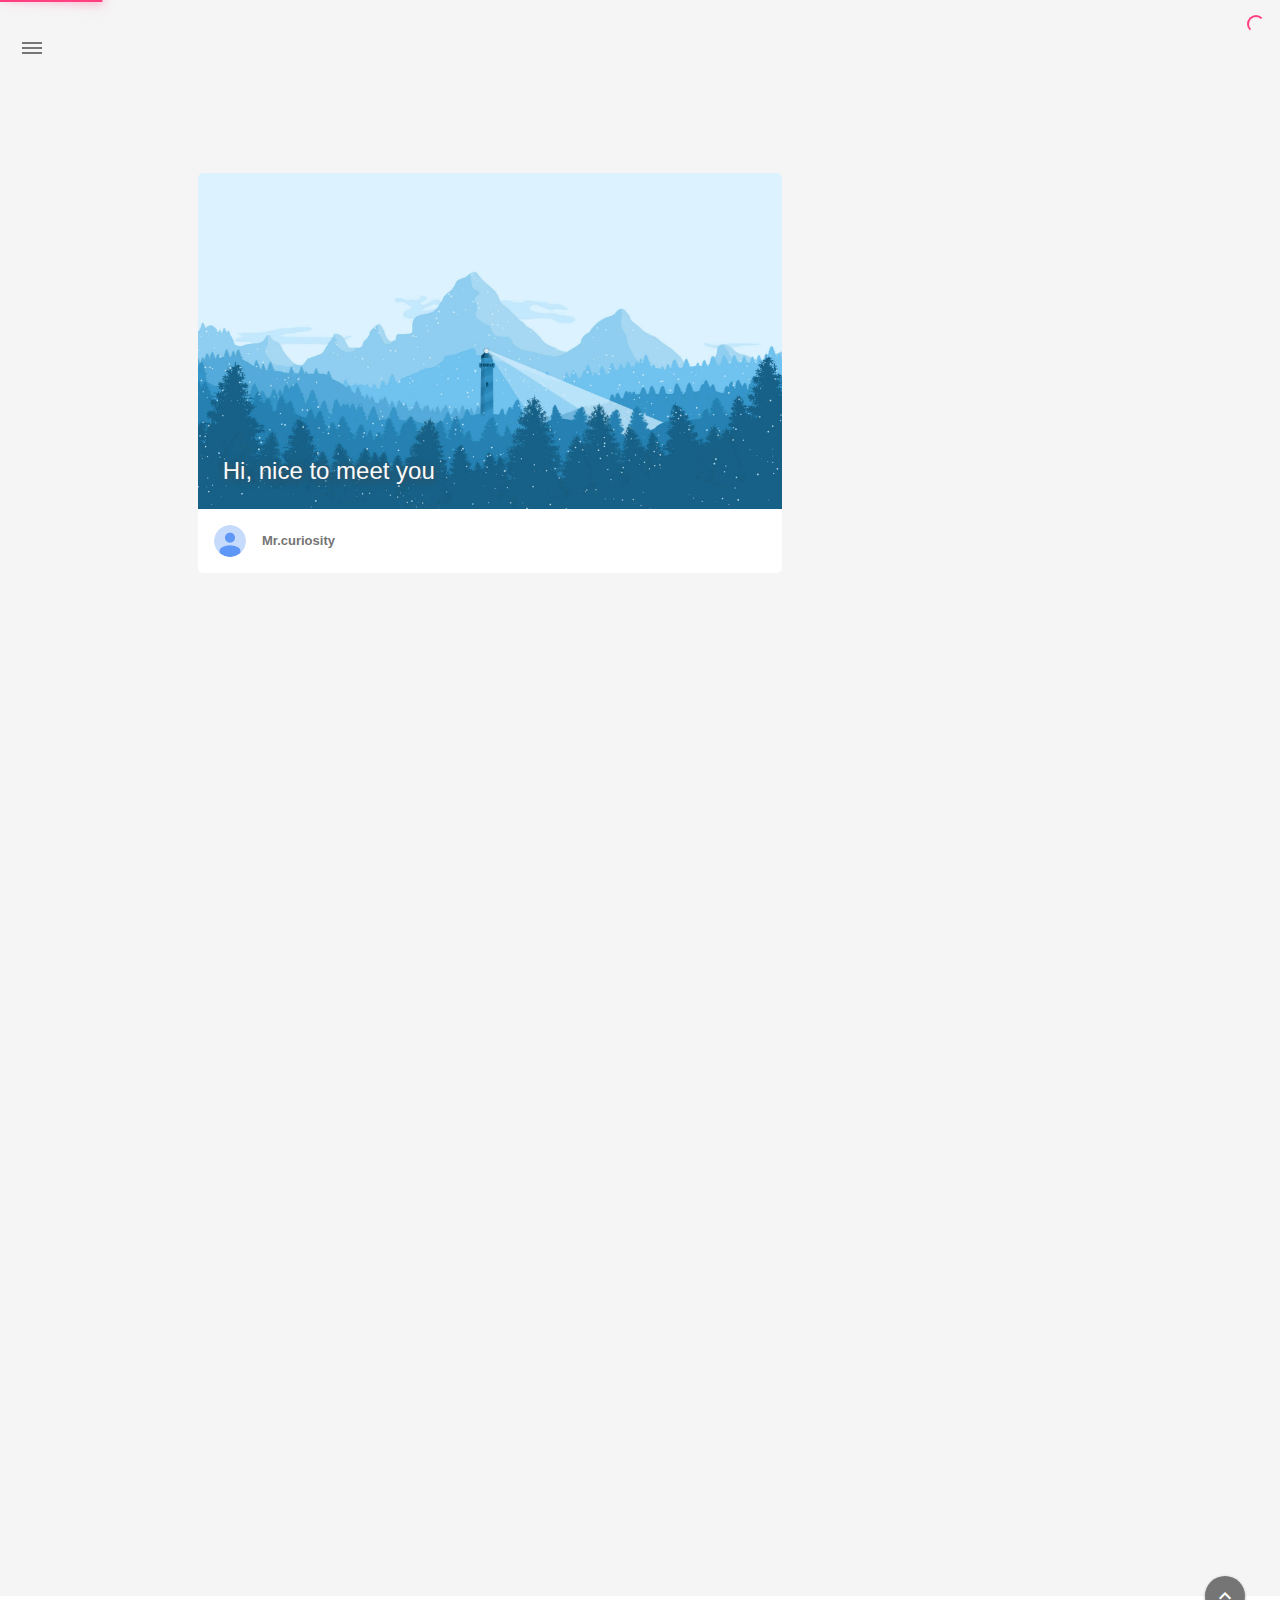
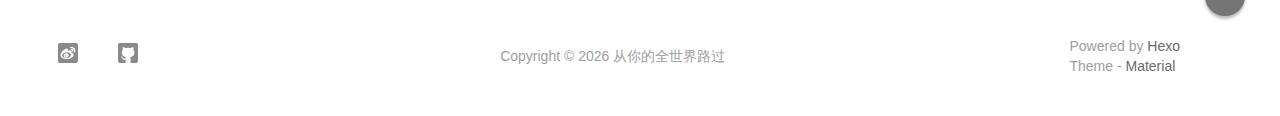
==== index.html @ 0379bf5a "Site updated: 2016-12-11 18:12:21" ====
<!DOCTYPE html>
<html>
    <head>
    <!-- Title -->
    
    <title>
        从你的全世界路过
    </title>
    
    <!-- Favicons -->
    <link rel="icon shortcut" type="image/ico" href="/img/favicon.png">
    <link rel="icon" sizes="192x192" href="/img/favicon.png">
    <link rel="apple-touch-icon" href="/img/favicon.png">
    
    <!-- Meta & INfo -->
    <meta charset="utf-8">
    <meta http-equiv="X-UA-Compatible">
    <meta name="viewport" content="width=device-width, initial-scale=1">
    <meta name="theme-color" content="#0097A7">
    <meta name="author" content="Mr.curiosity">
    <meta name="description" content="null">
    <meta name="keywords" content="null">
    
    <!--iOS -->
    <meta name="viewport" content="width=device-width, initial-scale=1, user-scalable=no">
    <meta name="apple-mobile-web-app-title" content="Title">
    <meta name="apple-mobile-web-app-capable" content="yes">
    <meta name="apple-mobile-web-app-status-bar-style" content="black">
    <meta name="HandheldFriendly" content="True">
    <meta name="MobileOptimized" content="480">
    
    <!-- Add to homescreen for Chrome on Android -->
    <meta name="mobile-web-app-capable" content="yes">
    
    <!-- Add to homescreen for Safari on iOS -->
    <meta name="apple-mobile-web-app-capable" content="yes">
    <meta name="apple-mobile-web-app-status-bar-style" content="black">
    <meta name="apple-mobile-web-app-title" content="从你的全世界路过">
    
    <!-- The Open Graph protocol -->
    <meta property="og:url" content="http://yoursite.com">
    <meta property="og:type" content="blog">
    <meta property="og:title" content="从你的全世界路过">
    <meta property="og:description" content="null">
    
     <!--[if lte IE 9]>
        <link rel="stylesheet" href="/css/ie-blocker.css">
        
        
            <script src="/js/ie-blocker.zhCN.js"></script>
        
    <![endif]-->
    
    <!-- Import CSS -->
    <link rel="stylesheet" href="/css/material.min.css">
    <link rel="stylesheet" href="/css/style.min.css">
    <!-- Config CSS -->


<!-- Other Styles -->
<style>
	body, html{
		font-family: Roboto, "Helvetica Neue", Helvetica, "PingFang SC", "Hiragino Sans GB", "Microsoft YaHei", "微软雅黑", Arial, sans-serif;
	}
	
    a{
        color: #00838F
    }
    
    .mdl-card__media,
    #search-label,
    #search-form-label:after,
    #scheme-Paradox .hot_tags-count,
    #scheme-Paradox .sidebar_archives-count,
    #scheme-Paradox .sidebar-colored .sidebar-header,
    #scheme-Paradox .sidebar-colored .sidebar-badge{
        background-color: #0097A7 !important
    }
    
	/* Sidebar User Drop Down Menu Text Color */
	#scheme-Paradox .sidebar-colored .sidebar-nav>.dropdown>.dropdown-menu>li>a:hover,
    #scheme-Paradox .sidebar-colored .sidebar-nav>.dropdown>.dropdown-menu>li>a:focus{
        color: #0097A7 !important
    }
    
    #post_entry-right-info,
    .sidebar-colored .sidebar-nav li:hover > a,
    .sidebar-colored .sidebar-nav li:hover > a i,
    .sidebar-colored .sidebar-nav li > a:hover,
    .sidebar-colored .sidebar-nav li > a:hover i,
    .sidebar-colored .sidebar-nav li > a:focus i,
    .sidebar-colored .sidebar-nav > .open > a,
    .sidebar-colored .sidebar-nav > .open > a:hover,
    .sidebar-colored .sidebar-nav > .open > a:focus,
    #ds-reset #ds-ctx .ds-ctx-entry .ds-ctx-head a{
        color: #0097A7 !important
    }
    
    .toTop{
        background: #757575 !important
    }
		
	.material-layout .material-post>.material-nav,
	.material-layout .material-index>.material-nav,
	.material-nav a{
		color: #757575;
	}
		
	#scheme-Paradox .MD-burger-layer {
		background-color: #757575;
	}

	#scheme-Paradox #post-toc-trigger-btn{
		color: #757575;
	}
	
	.post-toc a:hover{
		color: #00838F;
		text-decoration: underline;
	}
</style>


<!-- Theme Background Related-->

    <style>
        body{
            background-color: #F5F5F5
        }
		
		/* blog_info bottom background */
        #scheme-Paradox .material-layout .something-else .mdl-card__supporting-text{
            background-color: #fff;
        }
    </style>




<!-- Fade Effect -->

    <style>
        .fade {
            transition: all 800ms linear;
            -webkit-transform: translate3d(0,0,0);
            -moz-transform: translate3d(0,0,0);
            -ms-transform: translate3d(0,0,0);
            -o-transform: translate3d(0,0,0);
            transform: translate3d(0,0,0);
            opacity: 1;
        }

        .fade.out{
            opacity: 0;
        }
    </style>

	<script src="/js/jquery.min.js"></script>
	
	<link rel="stylesheet" href="/css/highlight/solarized-white.css">
	
	<!-- UC Browser Compatible-->
	<script>
		var agent = navigator.userAgent.toLowerCase();
		if(agent.indexOf('ucbrowser')>0) {
			document.write('<link rel="stylesheet" href="/css/uc.css">');
		   alert('由于 UC 浏览器使用极旧的内核，而本网站使用了一些新的特性。\n为了您能更好的浏览，推荐使用 Chrome 或 Firefox 浏览器。');
		}
	</script>
    
    <!-- Custom Head -->
    
</head>
	
	

    <body id="scheme-Paradox">

		
        <div class="material-layout  mdl-js-layout has-drawer is-upgraded">
				
			
			
            <!-- Main Container -->
            <main class="material-layout__content" id="main">
				
                <!-- Top Anchor -->
                <div id="top"></div>
				
				
                <!-- Hamburger Button -->
                <button class="MD-burger-icon sidebar-toggle">
                    <span class="MD-burger-layer"></span>
                </button>
				
				
                <!-- Index Module -->

<div class="material-index mdl-grid">
	
		<!-- Paradox Header -->
		<!-- Daily pic -->
<div class="mdl-card daily-pic mdl-cell mdl-cell--8-col index-top-block">
    
    <!-- Pic & Slogan -->
    <div class="mdl-card__media mdl-color-text--grey-50" style="background-image:url(/img/daily_pic.png)">
        <p class="index-top-block-slogan"><a href="#">Hi, nice to meet you</a></p>
    </div>

    <!-- Avatar & Name -->
    <div class="mdl-card__supporting-text meta mdl-color-text--grey-600">
        <!-- Author Avatar -->
        <div id="author-avatar">
            <img src="/img/avatar.png" width="32px" height="32px" alt="avatar">
        </div>
        <div>
            <strong>Mr.curiosity</strong>
        </div>
    </div>
</div>


	
    
    
		
			<!-- Paradox Thumbnail -->
        	<div class="post_entry-module mdl-card mdl-cell mdl-cell--12-col fade out">
    
    <!-- Post Thumbnail -->
	
		
			<!-- Random Thumbnail -->
			<div class="post_thumbnail-random mdl-card__media mdl-color-text--grey-50">
		
	
				
		<!-- Post Title -->
		<p class="article-headline-p"><a href="/2016/12/11/写在二十岁生日的前一天/">写在二十岁生日的前一天</a></p>
	</div>

    <!-- Post Excerpt -->
    <div class="mdl-color-text--grey-600 mdl-card__supporting-text post_entry-content">
        
            ###关于爱情
有人说，人一长大，喜欢上一个人的第一反应就是害怕。因为你一路披荆斩棘地走过来浑身是伤，已经提不起勇气再走下一段路。
        
        &nbsp;&nbsp;&nbsp;
        <span>
            <a href="/2016/12/11/写在二十岁生日的前一天/" target="_self">继续阅读</a>
        </span>
    </div>
    <!-- Post_entry Info-->
    <div id="post_entry-info">
        <div id="post_entry-left-info" class="mdl-card__supporting-text meta mdl-color-text--grey-600 ">
            <!-- Author Avatar -->
            <div id="author-avatar">
                <img src="/img/avatar.png" width="44px" height="44px" alt="Mr.curiosity's avatar">
            </div>
            <div>
                <strong>Mr.curiosity</strong>
                <span>12月 11, 2016</span>
            </div>
        </div>
        <div id="post_entry-right-info">
            <!-- Category -->
            <span class="post_entry-category">
                
            </span>
            
            
            
            <!-- Post Views -->
            <span class="post_entry-views">
                
            </span>
        </div>
    </div>
            
</div>

		
		
    
		
			<!-- Paradox Thumbnail -->
        	<div class="post_entry-module mdl-card mdl-cell mdl-cell--12-col fade out">
    
    <!-- Post Thumbnail -->
	
		
			<!-- Random Thumbnail -->
			<div class="post_thumbnail-random mdl-card__media mdl-color-text--grey-50">
		
	
				
		<!-- Post Title -->
		<p class="article-headline-p"><a href="/2016/12/11/hello-world/">Hello World</a></p>
	</div>

    <!-- Post Excerpt -->
    <div class="mdl-color-text--grey-600 mdl-card__supporting-text post_entry-content">
        
            Welcome to Hexo
        
        &nbsp;&nbsp;&nbsp;
        <span>
            <a href="/2016/12/11/hello-world/" target="_self">继续阅读</a>
        </span>
    </div>
    <!-- Post_entry Info-->
    <div id="post_entry-info">
        <div id="post_entry-left-info" class="mdl-card__supporting-text meta mdl-color-text--grey-600 ">
            <!-- Author Avatar -->
            <div id="author-avatar">
                <img src="/img/avatar.png" width="44px" height="44px" alt="Mr.curiosity's avatar">
            </div>
            <div>
                <strong>Mr.curiosity</strong>
                <span>12月 11, 2016</span>
            </div>
        </div>
        <div id="post_entry-right-info">
            <!-- Category -->
            <span class="post_entry-category">
                
            </span>
            
            
            
            <!-- Post Views -->
            <span class="post_entry-views">
                
            </span>
        </div>
    </div>
            
</div>

		
		
    
    
	
		<script>
    
    var randomNum;
    
    var locatePost = $(".something-else").next();
    for(var i=0; i < 10; i++){
        
        randomNum = Math.floor(Math.random() * 5 + 1);
        
        locatePost.children(".post_thumbnail-random").attr('id', 'random_thumbnail-'+randomNum);
        locatePost.children(".post_thumbnail-random").css('background-image', 'url(' + '/img/random/' + randomNum + '.png' + ')')
        
        locatePost = locatePost.next();
    }
    
</script>

	

</div>

				
				
					<!-- Overlay For Active Sidebar -->
<div class="sidebar-overlay "></div>

<!-- Material sidebar -->
<aside id="sidebar" class="sidebar sidebar-colored  sidebar-fixed-left" role="navigation">
	<div id="sidebar-main">
	    <!-- Sidebar Header -->
		<div class="sidebar-header header-cover" style="background-image: url(/img/sidebar_header.png);">
    <!-- Top bar -->
    <div class="top-bar"></div>

    <!-- Sidebar toggle button -->
    <button type="button" class="sidebar-toggle mdl-button mdl-js-button mdl-js-ripple-effect mdl-button--icon" style="display: initial;" data-upgraded=",MaterialButton,MaterialRipple">
    <i class="material-icons">clear_all</i>
    <span class="mdl-button__ripple-container"><span class="mdl-ripple"></span></span></button>

    <!-- Sidebar Avatar -->
    <div class="sidebar-image">
        <img src="/img/avatar.png" alt="Mr.curiosity's avatar">
    </div>

    <!-- Sidebar Email -->
    <a data-toggle="dropdown" class="sidebar-brand" href="#settings-dropdown">
        775183170@qq.com
        <b class="caret"></b>
    </a>
</div>

		<!-- Sidebar Navigation  -->
		<ul class="nav sidebar-nav">
    <!-- User dropdown  -->
    <li class="dropdown">
        <ul id="settings-dropdown" class="dropdown-menu">
			
                <li>
                    <a href="#" target="_blank" title="Email Me">
						<i class="material-icons sidebar-material-icons sidebar-indent-left1pc-element">email</i>
                        Email Me
                    </a>
                </li>
            
        </ul>
    </li>

    <!-- Homepage -->
    <li id="sidebar-first-li">
        <a href="/" target="_self">
            <i class="material-icons sidebar-material-icons">home</i>
             主页
        </a>
    </li>

    <!-- I'm Feeling Lucky -->
<!--
    <li class="dropdown">
        <a href="" target="_self">
            <i class="material-icons sidebar-material-icons">explore</i>
             sidebar.imlucky
        </a>
    </li>
-->

	
    <!-- Archives  -->
    <li class="dropdown">
        <a href="#" class="ripple-effect dropdown-toggle" data-toggle="dropdown">
            <i class="material-icons sidebar-material-icons">inbox</i>
             归档
            <b class="caret"></b>
        </a>
        <ul class="dropdown-menu">
            <li>
            <a class="sidebar_archives-link" href="/archives/2016/12/">十二月 2016<span class="sidebar_archives-count">2</span></a>
        </ul>
    </li>

    <!-- Divider -->
    <li class="divider"></li>


    <!-- Pages  -->
	

    <!-- Article Numebr  -->
    <li>
        <a href="/archives">
             文章总数
             <span class="sidebar-badge">2</span>
        </a>
    </li>
</ul>

		<!-- Sidebar Divider -->
		<div class="sidebar-divider"></div>

		<!-- Sidebar Footer -->
		<!-- 
I'm glad you use this theme, the development is no so easy, I hope you can keep the copyright, I will thank you so much.
If you still want to delete the copyrights, could you still retain the first one? Which namely "Theme Material"
It will not impact the appearance and can give developers a lot of support :)

很高兴您使用并喜欢该主题，开发不易 十分谢谢与希望您可以保留一下版权声明。
如果您仍然想删除的话 能否只保留第一项呢？即 "Theme Material"
它不会影响美观并可以给开发者很大的支持。 :) 
-->

<!-- Theme Material -->
<a href="https://github.com/viosey/hexo-theme-material"  class="sidebar-footer-text-a" target="_blank">
	<div class="sidebar-text mdl-button mdl-js-button mdl-js-ripple-effect sidebar-footer-text-div" data-upgraded=",MaterialButton,MaterialRipple">
		主题 - Material
		<span class="sidebar-badge badge-circle">i</span>
	</div>
</a>

<!-- Help & Support -->
<!--
<a href="mailto:hiviosey@gmail.com" class="sidebar-footer-text-a">
    <div class="sidebar-text mdl-button mdl-js-button mdl-js-ripple-effect sidebar-footer-text-div" data-upgraded=",MaterialButton,MaterialRipple">
		sidebar.help
		<span class="mdl-button__ripple-container">
			<span class="mdl-ripple"></span>
		</span>
	</div>
</a>
-->

<!-- Feedback -->
<!--
<a href="https://github.com/viosey/hexo-theme-material/issues" target="_blank" class="sidebar-footer-text-a">
    <div class="sidebar-text mdl-button mdl-js-button mdl-js-ripple-effect sidebar-footer-text-div" data-upgraded=",MaterialButton,MaterialRipple">
         sidebar.feedback
                    <span class="mdl-button__ripple-container"><span class="mdl-ripple"></span></span></div>
</a>
-->

<!-- Abount Theme -->
<!--
<a href="https://blog.viosey.com/index.php/Material.html" target="_blank" class="sidebar-footer-text-a">
    <div class="sidebar-text mdl-button mdl-js-button mdl-js-ripple-effect sidebar-footer-text-div" data-upgraded=",MaterialButton,MaterialRipple">
         sidebar.about_theme
        <span class="mdl-button__ripple-container"><span class="mdl-ripple"></span></span></div>
</a>-->

	</div>
    
    <!-- Sidebar Sponsor -->
    


</aside>

				
				
				
					<!-- Footer Top Button -->
					<div class="toTop-wrap">
    <a href="#top" class="toTop">
        <i class="material-icons footer_top-i">expand_less</i>
    </a>
</div>
				
				
				<!--Footer-->
<footer class="mdl-mini-footer" id="bottom">
	
	
		<!-- Paradox Footer Left Section -->
		<div class="mdl-mini-footer--left-section sns-list">
    <!-- Twitter -->
    
    
    
    <!-- Facebook -->
    
    
    
    <!-- Google + -->
    
    
    
    <!-- Weibo -->
    
    <a href="http://weibo.com/u/5331520014" target="view_window"><button class="mdl-mini-footer--social-btn social-btn" style="background-image: url(/img/footer/footer_ico-weibo.png);">
        <span class="visuallyhidden">Weibo</span>
    </button></a>
    
    
    <!-- Instagram -->
    
    
    
    <!-- Tumblr -->
    
    
    
    <!-- Github -->
    
    <a href="https://github.com/Xcuriosity" target="view_window"><button class="mdl-mini-footer--social-btn social-btn" style="background-image: url(/img/footer/footer_ico-github.png);">
        <span class="visuallyhidden">Github</span>
    </button></a>
    
</div>


		<!--Copyright-->
		<div id="copyright">Copyright&nbsp;©&nbsp;<script type="text/javascript">var fd = new Date();document.write(fd.getFullYear());</script>&nbsp;从你的全世界路过</div>

		<!-- Paradox Footer Right Section -->

		<!-- 
		I'm glad you use this theme, the development is no so easy, I hope you can keep the copyright.
		It will not impact the appearance and can give developers a lot of support :)

		很高兴您使用该主题，开发不易，希望您可以保留一下版权声明。
		它不会影响美观并可以给开发者很大的支持。 :) 
		-->

		<div class="mdl-mini-footer--right-section">
			<div>
				<div class="footer-develop-div">Powered by <a href="https://hexo.io" target="_blank" class="footer-develop-a">Hexo</a></div>
				<div class="footer-develop-div">Theme - <a href="https://github.com/viosey/hexo-theme-material" target="_blank" class="footer-develop-a">Material</a></div>
			</div>
		</div>
	
    
</footer>
                
				<!-- Import File -->
<script src="/js/highlight.min.js"></script>
<script src="/js/js.min.js"></script>
<script src="/js/nprogress.js"></script>

<script type="text/javascript">
    NProgress.configure({
        showSpinner: true
    });
    NProgress.start();
    
    $('#nprogress .bar').css({
        'background': '#FF4081'
    });
    $('#nprogress .peg').css({
        'box-shadow': '0 0 10px #FF4081, 0 0 15px #FF4081'
    });
    $('#nprogress .spinner-icon').css({
        'border-top-color': '#FF4081',
        'border-left-color': '#FF4081'
    });
    
    setTimeout(function() {
        NProgress.done();
        $('.fade').removeClass('out');
    }, 800);
</script>











<!-- Swiftye -->


<!-- Local Search-->


<!-- Window Load-->
<script>
    $(window).load(function() {
        // Post_Toc parent position fixed
        $(".post-toc-wrap").parent(".mdl-menu__container").css("position", "fixed");
    });
</script>

<!-- MathJax Load-->

            </main>
        </div>
		
    </body>
		
	
</html>
---- css/ie-blocker.css ----
@charset "utf-8";
body .demo-blog{
    display: none;
}

h1{
    background-color: #fff;
    font-size: 48px;
    line-height: 48px;
    border-left: none;
    width: auto;
    margin: 0px !important;
}

#ib-container {
    display: none;
    width: 100%;
    height: 100%;
    font-family: Arial, Helvetica, sans-serif;
    position: fixed;
    top: 0;
    left: 0;
    box-sizing: content-box !important;
    z-index: 99999;
}

#ib-container * {
    box-sizing: content-box !important;
}

.ib-modal {
    height: 288px;
    background: #fff;
    border-left: 8px solid #4fc1e9;
    position: absolute;
    color: #434a54;
    z-index: 99999;
    width: 592px;
    top: 50%;
    left: 50%;
    transform: translateY(-50%) translateX(-50%);
    padding: 49px 30px 30px;
}

.ib-header {
    height: 80px;
    padding: 0;
}

.ib-header h1 {
    margin: 0;
    font-size: 24px;
    text-align: left;
    color: #434a54;
}

.ib-header p {
    margin: 10px 0 0 0;
    font-size: 14px;
    line-height: 18px;
    text-align: left;
    color: #434a54;
}

.ib-header p strong {
    font-weight: normal;
    color: #3bafda;
}

.ib-browsers {
    height: 80px;
    list-style: none;
    margin: 0;
    padding: 0;
    padding-top: 0;
    margin-top: 49px;
}

.ib-browsers li {
    float: left;
    width: 148px;
    height: 80px;
    position: relative;
    list-style: none;
}

.ib-browsers li a {
    display: block;
    width: 100%;
    height: 100%;
    position: absolute;
    color: #434a54;
    text-decoration: none;
    cursor: pointer;
}

.ib-browsers li a:hover {
    background-color: #F2F2F2;
}

.ib-browsers li a:hover .ib-browser-name {
    background-color: #4fc1e9;
    color: #fff;
}

.ib-browser-icon {
    display: block;
    width: 118px;
    height: 90px;
    margin: 0 auto;
    margin-top: 20px;
}

.ib-browser-name {
    line-height: 18px;
    margin-top: 5px;
    text-align: center;
    font-size: 20px;
}

.ib-browser-description {
    height: 50px;
    line-height: 14px;
    font-size: 12px;
    margin-top: 10px;
    padding: 0 5px;
}

.ib-footer {
    height: 30px;
}

.ib-try {
    float: right;
    height: 30px;
    padding: 0 15px;
    color: #fff;
    background-color: #3bafda;
    font-size: 12px;
    line-height: 30px;
    cursor: pointer;
    text-decoration: none;
    margin-top: 49px;
}

.ib-try:hover {
    background-color: #4fc1e9;
}

.ib-mask {
    width: 100%;
    height: 100%;
    position: absolute;
    top: 0;
    left: 0;
    _position: absolute;
    _top: expression(eval(document.documentElement.scrollTop) + 'px');
    _left: expression(eval(document.documentElement.scrollLeft) + 'px');
    _right: auto;
    _bottom: auto;
    _width: expression(eval(document.documentElement.clientWidth) + 'px');
    _height: expression(eval(document.documentElement.clientHeight) + 'px');
    z-index: 99999;
}

.ib-mask {
    background: rgb(0, 0, 0);
    opacity: 0.8;
    -ms-filter: "progid:DXImageTransform.Microsoft.Alpha(Opacity=80)";
    filter: alpha(opacity=80);
    z-index: 99998;
}

.zh-cn #ib-container {
    font-family: 'Microsoft Yahei', sans-serif;
}

.zh-cn .ib-browser-description {
    font-size: 12px;
}
---- css/material.min.css ----
@charset "UTF-8";.mdl-button,.mdl-checkbox,audio,canvas,img,svg,video{vertical-align:middle}.visuallyhidden,hr{border:0;height:1px}.hidden,.invisible{visibility:hidden}address,body,h1,h2,h3,h4,h6,html,ol,p,ul{font-weight:400}blockquote,h1{line-height:1.35}blockquote,h1,h1 small,h2,h2 small,h3,h3 small,h4,h4 small,h5,h5 small,h6,h6 small{font-family:Roboto,Helvetica,Arial,sans-serif}.mdl-badge[data-badge]:after,.mdl-card,.mdl-layout__drawer,.mdl-layout__header{-webkit-box-direction:normal}html{color:rgba(0,0,0,.87)}::-moz-selection{background:#b3d4fc;text-shadow:none}::selection{background:#b3d4fc;text-shadow:none}hr{display:block;border-top:1px solid #ccc;margin:1em 0;padding:0}fieldset{border:0;margin:0;padding:0}textarea{resize:vertical}.browsehappy{margin:.2em 0;background:#ccc;color:#000;padding:.2em 0}.hidden{display:none!important}.visuallyhidden{clip:rect(0 0 0 0);margin:-1px;overflow:hidden;padding:0;position:absolute;width:1px}.visuallyhidden.focusable:active,.visuallyhidden.focusable:focus{clip:auto;height:auto;margin:0;overflow:visible;position:static;width:auto}body,html{width:100%}.clearfix:after,.clearfix:before{content:" ";display:table}.clearfix:after{clear:both}@media print{blockquote,img,pre,tr{page-break-inside:avoid}*,:after,:before{background:0 0!important;color:#000!important;box-shadow:none!important;text-shadow:none!important}a,a:visited{text-decoration:underline}a[href]:after{content:" (" attr(href)")"}abbr[title]:after{content:" (" attr(title)")"}a[href^="#"]:after,a[href^="javascript:"]:after{content:""}blockquote,pre{border:1px solid #999}thead{display:table-header-group}img{max-width:100%!important}h2,h3,p{orphans:3;widows:3}h2,h3{page-break-after:avoid}}.mdl-accordion,.mdl-button,.mdl-card,.mdl-checkbox,.mdl-dropdown-menu,.mdl-icon-toggle,.mdl-item,.mdl-radio,.mdl-slider,.mdl-switch,.mdl-tabs__tab,a{-webkit-tap-highlight-color:transparent;-webkit-tap-highlight-color:rgba(255,255,255,0)}html{height:100%;-ms-touch-action:manipulation;touch-action:manipulation}body{min-height:100%}main{display:block}[hidden]{display:none!important}body,html{font-family:Helvetica,Arial,sans-serif;font-size:14px;line-height:20px}h1,h2,h3,h4,h5,h6,p{padding:0}h1 small,h2 small,h3 small,h4 small,h5 small,h6 small{font-weight:400;line-height:1.35;letter-spacing:-.02em;opacity:.54;font-size:.6em}blockquote,h4{font-size:24px}ol,p,ul{font-size:14px}address,ol,p,ul{letter-spacing:0}address,h5{line-height:1}h6,ol,p,ul{line-height:24px}a,h5{font-weight:500}h1{font-size:56px;letter-spacing:-.02em;margin:24px 0}h2{font-size:45px;line-height:48px}h2,h3{margin:24px 0}h3{font-size:34px;line-height:40px}h4{line-height:32px;-moz-osx-font-smoothing:grayscale;margin:24px 0 16px}h5{font-size:20px;letter-spacing:.02em}h5,h6{margin:24px 0 16px}h6{font-size:16px;letter-spacing:.04em}p{margin:0 0 16px}a{color:#ff4081}blockquote{position:relative;font-weight:300;font-style:italic;letter-spacing:.08em}mark{background-color:#f4ff81}dt{font-weight:700}address{font-size:12px;font-style:normal}.mdl-typography--display-4,.mdl-typography--display-4-color-contrast{font-family:Roboto,Helvetica,Arial,sans-serif;font-size:112px;font-weight:300;line-height:1;letter-spacing:-.04em}.mdl-typography--display-1,.mdl-typography--display-1-color-contrast,.mdl-typography--display-2,.mdl-typography--display-2-color-contrast,.mdl-typography--display-3,.mdl-typography--display-3-color-contrast,.mdl-typography--headline,.mdl-typography--headline-color-contrast{font-family:Roboto,Helvetica,Arial,sans-serif;font-weight:400}.mdl-typography--display-4-color-contrast{opacity:.54}.mdl-typography--display-3,.mdl-typography--display-3-color-contrast{font-size:56px;line-height:1.35;letter-spacing:-.02em}.mdl-typography--display-3-color-contrast{opacity:.54}.mdl-typography--display-2,.mdl-typography--display-2-color-contrast{font-size:45px;line-height:48px}.mdl-typography--display-2-color-contrast{opacity:.54}.mdl-typography--display-1,.mdl-typography--display-1-color-contrast{font-size:34px;line-height:40px}.mdl-typography--display-1-color-contrast{opacity:.54}.mdl-typography--body-1-color-contrast,.mdl-typography--body-1-force-preferred-font-color-contrast,.mdl-typography--body-2-color-contrast,.mdl-typography--body-2-force-preferred-font-color-contrast,.mdl-typography--headline-color-contrast,.mdl-typography--subhead-color-contrast,.mdl-typography--title-color-contrast{opacity:.87}.mdl-typography--headline,.mdl-typography--headline-color-contrast{font-size:24px;line-height:32px;-moz-osx-font-smoothing:grayscale}.mdl-typography--title,.mdl-typography--title-color-contrast{font-family:Roboto,Helvetica,Arial,sans-serif;font-size:20px;font-weight:500;line-height:1;letter-spacing:.02em}.mdl-typography--subhead,.mdl-typography--subhead-color-contrast{font-family:Roboto,Helvetica,Arial,sans-serif;font-size:16px;font-weight:400;line-height:24px;letter-spacing:.04em}.mdl-typography--body-2,.mdl-typography--body-2-color-contrast{font-size:14px;font-weight:700;line-height:24px;letter-spacing:0}.mdl-typography--body-1,.mdl-typography--body-1-color-contrast{font-size:14px;font-weight:400;line-height:24px;letter-spacing:0}.mdl-typography--body-2-force-preferred-font,.mdl-typography--body-2-force-preferred-font-color-contrast{font-family:Roboto,Helvetica,Arial,sans-serif;font-size:14px;font-weight:500;line-height:24px;letter-spacing:0}.mdl-typography--body-1-force-preferred-font,.mdl-typography--body-1-force-preferred-font-color-contrast{font-family:Roboto,Helvetica,Arial,sans-serif;font-size:14px;font-weight:400;line-height:24px;letter-spacing:0}.mdl-typography--caption,.mdl-typography--caption-force-preferred-font{font-size:12px;font-weight:400;line-height:1;letter-spacing:0}.mdl-typography--caption-force-preferred-font{font-family:Roboto,Helvetica,Arial,sans-serif}.mdl-typography--caption-color-contrast,.mdl-typography--caption-force-preferred-font-color-contrast{font-size:12px;font-weight:400;line-height:1;letter-spacing:0;opacity:.54}.mdl-typography--button-color-contrast,.mdl-typography--menu-color-contrast{opacity:.87}.mdl-typography--caption-force-preferred-font-color-contrast,.mdl-typography--menu{font-family:Roboto,Helvetica,Arial,sans-serif}.mdl-typography--menu{font-size:14px;font-weight:500;line-height:1;letter-spacing:0}.mdl-typography--button,.mdl-typography--button-color-contrast,.mdl-typography--menu-color-contrast{font-family:Roboto,Helvetica,Arial,sans-serif;font-size:14px;font-weight:500;line-height:1;letter-spacing:0}.mdl-typography--button,.mdl-typography--button-color-contrast{text-transform:uppercase}.mdl-typography--text-left{text-align:left}.mdl-typography--text-right{text-align:right}.mdl-typography--text-center{text-align:center}.mdl-typography--text-justify{text-align:justify}.mdl-typography--text-nowrap{white-space:nowrap}.mdl-typography--text-lowercase{text-transform:lowercase}.mdl-typography--text-uppercase{text-transform:uppercase}.mdl-typography--text-capitalize{text-transform:capitalize}.mdl-button,.mdl-layout__tab,.mdl-tabs__tab{text-transform:uppercase}.mdl-typography--font-thin{font-weight:200!important}.mdl-typography--font-light{font-weight:300!important}.mdl-typography--font-regular{font-weight:400!important}.mdl-typography--font-medium{font-weight:500!important}.mdl-typography--font-bold{font-weight:700!important}.mdl-typography--font-black{font-weight:900!important}.mdl-color-text--red{color:#f44336!important}.mdl-color--red{background-color:#f44336!important}.mdl-color-text--red-50{color:#ffebee!important}.mdl-color--red-50{background-color:#ffebee!important}.mdl-color-text--red-100{color:#ffcdd2!important}.mdl-color--red-100{background-color:#ffcdd2!important}.mdl-color-text--red-200{color:#ef9a9a!important}.mdl-color--red-200{background-color:#ef9a9a!important}.mdl-color-text--red-300{color:#e57373!important}.mdl-color--red-300{background-color:#e57373!important}.mdl-color-text--red-400{color:#ef5350!important}.mdl-color--red-400{background-color:#ef5350!important}.mdl-color-text--red-500{color:#f44336!important}.mdl-color--red-500{background-color:#f44336!important}.mdl-color-text--red-600{color:#e53935!important}.mdl-color--red-600{background-color:#e53935!important}.mdl-color-text--red-700{color:#d32f2f!important}.mdl-color--red-700{background-color:#d32f2f!important}.mdl-color-text--red-800{color:#c62828!important}.mdl-color--red-800{background-color:#c62828!important}.mdl-color-text--red-900{color:#b71c1c!important}.mdl-color--red-900{background-color:#b71c1c!important}.mdl-color-text--red-A100{color:#ff8a80!important}.mdl-color--red-A100{background-color:#ff8a80!important}.mdl-color-text--red-A200{color:#ff5252!important}.mdl-color--red-A200{background-color:#ff5252!important}.mdl-color-text--red-A400{color:#ff1744!important}.mdl-color--red-A400{background-color:#ff1744!important}.mdl-color-text--red-A700{color:#d50000!important}.mdl-color--red-A700{background-color:#d50000!important}.mdl-color-text--pink{color:#e91e63!important}.mdl-color--pink{background-color:#e91e63!important}.mdl-color-text--pink-50{color:#fce4ec!important}.mdl-color--pink-50{background-color:#fce4ec!important}.mdl-color-text--pink-100{color:#f8bbd0!important}.mdl-color--pink-100{background-color:#f8bbd0!important}.mdl-color-text--pink-200{color:#f48fb1!important}.mdl-color--pink-200{background-color:#f48fb1!important}.mdl-color-text--pink-300{color:#f06292!important}.mdl-color--pink-300{background-color:#f06292!important}.mdl-color-text--pink-400{color:#ec407a!important}.mdl-color--pink-400{background-color:#ec407a!important}.mdl-color-text--pink-500{color:#e91e63!important}.mdl-color--pink-500{background-color:#e91e63!important}.mdl-color-text--pink-600{color:#d81b60!important}.mdl-color--pink-600{background-color:#d81b60!important}.mdl-color-text--pink-700{color:#c2185b!important}.mdl-color--pink-700{background-color:#c2185b!important}.mdl-color-text--pink-800{color:#ad1457!important}.mdl-color--pink-800{background-color:#ad1457!important}.mdl-color-text--pink-900{color:#880e4f!important}.mdl-color--pink-900{background-color:#880e4f!important}.mdl-color-text--pink-A100{color:#ff80ab!important}.mdl-color--pink-A100{background-color:#ff80ab!important}.mdl-color-text--pink-A200{color:#ff4081!important}.mdl-color--pink-A200{background-color:#ff4081!important}.mdl-color-text--pink-A400{color:#f50057!important}.mdl-color--pink-A400{background-color:#f50057!important}.mdl-color-text--pink-A700{color:#c51162!important}.mdl-color--pink-A700{background-color:#c51162!important}.mdl-color-text--purple{color:#9c27b0!important}.mdl-color--purple{background-color:#9c27b0!important}.mdl-color-text--purple-50{color:#f3e5f5!important}.mdl-color--purple-50{background-color:#f3e5f5!important}.mdl-color-text--purple-100{color:#e1bee7!important}.mdl-color--purple-100{background-color:#e1bee7!important}.mdl-color-text--purple-200{color:#ce93d8!important}.mdl-color--purple-200{background-color:#ce93d8!important}.mdl-color-text--purple-300{color:#ba68c8!important}.mdl-color--purple-300{background-color:#ba68c8!important}.mdl-color-text--purple-400{color:#ab47bc!important}.mdl-color--purple-400{background-color:#ab47bc!important}.mdl-color-text--purple-500{color:#9c27b0!important}.mdl-color--purple-500{background-color:#9c27b0!important}.mdl-color-text--purple-600{color:#8e24aa!important}.mdl-color--purple-600{background-color:#8e24aa!important}.mdl-color-text--purple-700{color:#7b1fa2!important}.mdl-color--purple-700{background-color:#7b1fa2!important}.mdl-color-text--purple-800{color:#6a1b9a!important}.mdl-color--purple-800{background-color:#6a1b9a!important}.mdl-color-text--purple-900{color:#4a148c!important}.mdl-color--purple-900{background-color:#4a148c!important}.mdl-color-text--purple-A100{color:#ea80fc!important}.mdl-color--purple-A100{background-color:#ea80fc!important}.mdl-color-text--purple-A200{color:#e040fb!important}.mdl-color--purple-A200{background-color:#e040fb!important}.mdl-color-text--purple-A400{color:#d500f9!important}.mdl-color--purple-A400{background-color:#d500f9!important}.mdl-color-text--purple-A700{color:#a0f!important}.mdl-color--purple-A700{background-color:#a0f!important}.mdl-color-text--deep-purple{color:#673ab7!important}.mdl-color--deep-purple{background-color:#673ab7!important}.mdl-color-text--deep-purple-50{color:#ede7f6!important}.mdl-color--deep-purple-50{background-color:#ede7f6!important}.mdl-color-text--deep-purple-100{color:#d1c4e9!important}.mdl-color--deep-purple-100{background-color:#d1c4e9!important}.mdl-color-text--deep-purple-200{color:#b39ddb!important}.mdl-color--deep-purple-200{background-color:#b39ddb!important}.mdl-color-text--deep-purple-300{color:#9575cd!important}.mdl-color--deep-purple-300{background-color:#9575cd!important}.mdl-color-text--deep-purple-400{color:#7e57c2!important}.mdl-color--deep-purple-400{background-color:#7e57c2!important}.mdl-color-text--deep-purple-500{color:#673ab7!important}.mdl-color--deep-purple-500{background-color:#673ab7!important}.mdl-color-text--deep-purple-600{color:#5e35b1!important}.mdl-color--deep-purple-600{background-color:#5e35b1!important}.mdl-color-text--deep-purple-700{color:#512da8!important}.mdl-color--deep-purple-700{background-color:#512da8!important}.mdl-color-text--deep-purple-800{color:#4527a0!important}.mdl-color--deep-purple-800{background-color:#4527a0!important}.mdl-color-text--deep-purple-900{color:#311b92!important}.mdl-color--deep-purple-900{background-color:#311b92!important}.mdl-color-text--deep-purple-A100{color:#b388ff!important}.mdl-color--deep-purple-A100{background-color:#b388ff!important}.mdl-color-text--deep-purple-A200{color:#7c4dff!important}.mdl-color--deep-purple-A200{background-color:#7c4dff!important}.mdl-color-text--deep-purple-A400{color:#651fff!important}.mdl-color--deep-purple-A400{background-color:#651fff!important}.mdl-color-text--deep-purple-A700{color:#6200ea!important}.mdl-color--deep-purple-A700{background-color:#6200ea!important}.mdl-color-text--indigo{color:#3f51b5!important}.mdl-color--indigo{background-color:#3f51b5!important}.mdl-color-text--indigo-50{color:#e8eaf6!important}.mdl-color--indigo-50{background-color:#e8eaf6!important}.mdl-color-text--indigo-100{color:#c5cae9!important}.mdl-color--indigo-100{background-color:#c5cae9!important}.mdl-color-text--indigo-200{color:#9fa8da!important}.mdl-color--indigo-200{background-color:#9fa8da!important}.mdl-color-text--indigo-300{color:#7986cb!important}.mdl-color--indigo-300{background-color:#7986cb!important}.mdl-color-text--indigo-400{color:#5c6bc0!important}.mdl-color--indigo-400{background-color:#5c6bc0!important}.mdl-color-text--indigo-500{color:#3f51b5!important}.mdl-color--indigo-500{background-color:#3f51b5!important}.mdl-color-text--indigo-600{color:#3949ab!important}.mdl-color--indigo-600{background-color:#3949ab!important}.mdl-color-text--indigo-700{color:#303f9f!important}.mdl-color--indigo-700{background-color:#303f9f!important}.mdl-color-text--indigo-800{color:#283593!important}.mdl-color--indigo-800{background-color:#283593!important}.mdl-color-text--indigo-900{color:#1a237e!important}.mdl-color--indigo-900{background-color:#1a237e!important}.mdl-color-text--indigo-A100{color:#8c9eff!important}.mdl-color--indigo-A100{background-color:#8c9eff!important}.mdl-color-text--indigo-A200{color:#536dfe!important}.mdl-color--indigo-A200{background-color:#536dfe!important}.mdl-color-text--indigo-A400{color:#3d5afe!important}.mdl-color--indigo-A400{background-color:#3d5afe!important}.mdl-color-text--indigo-A700{color:#304ffe!important}.mdl-color--indigo-A700{background-color:#304ffe!important}.mdl-color-text--blue{color:#2196f3!important}.mdl-color--blue{background-color:#2196f3!important}.mdl-color-text--blue-50{color:#e3f2fd!important}.mdl-color--blue-50{background-color:#e3f2fd!important}.mdl-color-text--blue-100{color:#bbdefb!important}.mdl-color--blue-100{background-color:#bbdefb!important}.mdl-color-text--blue-200{color:#90caf9!important}.mdl-color--blue-200{background-color:#90caf9!important}.mdl-color-text--blue-300{color:#64b5f6!important}.mdl-color--blue-300{background-color:#64b5f6!important}.mdl-color-text--blue-400{color:#42a5f5!important}.mdl-color--blue-400{background-color:#42a5f5!important}.mdl-color-text--blue-500{color:#2196f3!important}.mdl-color--blue-500{background-color:#2196f3!important}.mdl-color-text--blue-600{color:#1e88e5!important}.mdl-color--blue-600{background-color:#1e88e5!important}.mdl-color-text--blue-700{color:#1976d2!important}.mdl-color--blue-700{background-color:#1976d2!important}.mdl-color-text--blue-800{color:#1565c0!important}.mdl-color--blue-800{background-color:#1565c0!important}.mdl-color-text--blue-900{color:#0d47a1!important}.mdl-color--blue-900{background-color:#0d47a1!important}.mdl-color-text--blue-A100{color:#82b1ff!important}.mdl-color--blue-A100{background-color:#82b1ff!important}.mdl-color-text--blue-A200{color:#448aff!important}.mdl-color--blue-A200{background-color:#448aff!important}.mdl-color-text--blue-A400{color:#2979ff!important}.mdl-color--blue-A400{background-color:#2979ff!important}.mdl-color-text--blue-A700{color:#2962ff!important}.mdl-color--blue-A700{background-color:#2962ff!important}.mdl-color-text--light-blue{color:#03a9f4!important}.mdl-color--light-blue{background-color:#03a9f4!important}.mdl-color-text--light-blue-50{color:#e1f5fe!important}.mdl-color--light-blue-50{background-color:#e1f5fe!important}.mdl-color-text--light-blue-100{color:#b3e5fc!important}.mdl-color--light-blue-100{background-color:#b3e5fc!important}.mdl-color-text--light-blue-200{color:#81d4fa!important}.mdl-color--light-blue-200{background-color:#81d4fa!important}.mdl-color-text--light-blue-300{color:#4fc3f7!important}.mdl-color--light-blue-300{background-color:#4fc3f7!important}.mdl-color-text--light-blue-400{color:#29b6f6!important}.mdl-color--light-blue-400{background-color:#29b6f6!important}.mdl-color-text--light-blue-500{color:#03a9f4!important}.mdl-color--light-blue-500{background-color:#03a9f4!important}.mdl-color-text--light-blue-600{color:#039be5!important}.mdl-color--light-blue-600{background-color:#039be5!important}.mdl-color-text--light-blue-700{color:#0288d1!important}.mdl-color--light-blue-700{background-color:#0288d1!important}.mdl-color-text--light-blue-800{color:#0277bd!important}.mdl-color--light-blue-800{background-color:#0277bd!important}.mdl-color-text--light-blue-900{color:#01579b!important}.mdl-color--light-blue-900{background-color:#01579b!important}.mdl-color-text--light-blue-A100{color:#80d8ff!important}.mdl-color--light-blue-A100{background-color:#80d8ff!important}.mdl-color-text--light-blue-A200{color:#40c4ff!important}.mdl-color--light-blue-A200{background-color:#40c4ff!important}.mdl-color-text--light-blue-A400{color:#00b0ff!important}.mdl-color--light-blue-A400{background-color:#00b0ff!important}.mdl-color-text--light-blue-A700{color:#0091ea!important}.mdl-color--light-blue-A700{background-color:#0091ea!important}.mdl-color-text--cyan{color:#00bcd4!important}.mdl-color--cyan{background-color:#00bcd4!important}.mdl-color-text--cyan-50{color:#e0f7fa!important}.mdl-color--cyan-50{background-color:#e0f7fa!important}.mdl-color-text--cyan-100{color:#b2ebf2!important}.mdl-color--cyan-100{background-color:#b2ebf2!important}.mdl-color-text--cyan-200{color:#80deea!important}.mdl-color--cyan-200{background-color:#80deea!important}.mdl-color-text--cyan-300{color:#4dd0e1!important}.mdl-color--cyan-300{background-color:#4dd0e1!important}.mdl-color-text--cyan-400{color:#26c6da!important}.mdl-color--cyan-400{background-color:#26c6da!important}.mdl-color-text--cyan-500{color:#00bcd4!important}.mdl-color--cyan-500{background-color:#00bcd4!important}.mdl-color-text--cyan-600{color:#00acc1!important}.mdl-color--cyan-600{background-color:#00acc1!important}.mdl-color-text--cyan-700{color:#0097a7!important}.mdl-color--cyan-700{background-color:#0097a7!important}.mdl-color-text--cyan-800{color:#00838f!important}.mdl-color--cyan-800{background-color:#00838f!important}.mdl-color-text--cyan-900{color:#006064!important}.mdl-color--cyan-900{background-color:#006064!important}.mdl-color-text--cyan-A100{color:#84ffff!important}.mdl-color--cyan-A100{background-color:#84ffff!important}.mdl-color-text--cyan-A200{color:#18ffff!important}.mdl-color--cyan-A200{background-color:#18ffff!important}.mdl-color-text--cyan-A400{color:#00e5ff!important}.mdl-color--cyan-A400{background-color:#00e5ff!important}.mdl-color-text--cyan-A700{color:#00b8d4!important}.mdl-color--cyan-A700{background-color:#00b8d4!important}.mdl-color-text--teal{color:#009688!important}.mdl-color--teal{background-color:#009688!important}.mdl-color-text--teal-50{color:#e0f2f1!important}.mdl-color--teal-50{background-color:#e0f2f1!important}.mdl-color-text--teal-100{color:#b2dfdb!important}.mdl-color--teal-100{background-color:#b2dfdb!important}.mdl-color-text--teal-200{color:#80cbc4!important}.mdl-color--teal-200{background-color:#80cbc4!important}.mdl-color-text--teal-300{color:#4db6ac!important}.mdl-color--teal-300{background-color:#4db6ac!important}.mdl-color-text--teal-400{color:#26a69a!important}.mdl-color--teal-400{background-color:#26a69a!important}.mdl-color-text--teal-500{color:#009688!important}.mdl-color--teal-500{background-color:#009688!important}.mdl-color-text--teal-600{color:#00897b!important}.mdl-color--teal-600{background-color:#00897b!important}.mdl-color-text--teal-700{color:#00796b!important}.mdl-color--teal-700{background-color:#00796b!important}.mdl-color-text--teal-800{color:#00695c!important}.mdl-color--teal-800{background-color:#00695c!important}.mdl-color-text--teal-900{color:#004d40!important}.mdl-color--teal-900{background-color:#004d40!important}.mdl-color-text--teal-A100{color:#a7ffeb!important}.mdl-color--teal-A100{background-color:#a7ffeb!important}.mdl-color-text--teal-A200{color:#64ffda!important}.mdl-color--teal-A200{background-color:#64ffda!important}.mdl-color-text--teal-A400{color:#1de9b6!important}.mdl-color--teal-A400{background-color:#1de9b6!important}.mdl-color-text--teal-A700{color:#00bfa5!important}.mdl-color--teal-A700{background-color:#00bfa5!important}.mdl-color-text--green{color:#4caf50!important}.mdl-color--green{background-color:#4caf50!important}.mdl-color-text--green-50{color:#e8f5e9!important}.mdl-color--green-50{background-color:#e8f5e9!important}.mdl-color-text--green-100{color:#c8e6c9!important}.mdl-color--green-100{background-color:#c8e6c9!important}.mdl-color-text--green-200{color:#a5d6a7!important}.mdl-color--green-200{background-color:#a5d6a7!important}.mdl-color-text--green-300{color:#81c784!important}.mdl-color--green-300{background-color:#81c784!important}.mdl-color-text--green-400{color:#66bb6a!important}.mdl-color--green-400{background-color:#66bb6a!important}.mdl-color-text--green-500{color:#4caf50!important}.mdl-color--green-500{background-color:#4caf50!important}.mdl-color-text--green-600{color:#43a047!important}.mdl-color--green-600{background-color:#43a047!important}.mdl-color-text--green-700{color:#388e3c!important}.mdl-color--green-700{background-color:#388e3c!important}.mdl-color-text--green-800{color:#2e7d32!important}.mdl-color--green-800{background-color:#2e7d32!important}.mdl-color-text--green-900{color:#1b5e20!important}.mdl-color--green-900{background-color:#1b5e20!important}.mdl-color-text--green-A100{color:#b9f6ca!important}.mdl-color--green-A100{background-color:#b9f6ca!important}.mdl-color-text--green-A200{color:#69f0ae!important}.mdl-color--green-A200{background-color:#69f0ae!important}.mdl-color-text--green-A400{color:#00e676!important}.mdl-color--green-A400{background-color:#00e676!important}.mdl-color-text--green-A700{color:#00c853!important}.mdl-color--green-A700{background-color:#00c853!important}.mdl-color-text--light-green{color:#8bc34a!important}.mdl-color--light-green{background-color:#8bc34a!important}.mdl-color-text--light-green-50{color:#f1f8e9!important}.mdl-color--light-green-50{background-color:#f1f8e9!important}.mdl-color-text--light-green-100{color:#dcedc8!important}.mdl-color--light-green-100{background-color:#dcedc8!important}.mdl-color-text--light-green-200{color:#c5e1a5!important}.mdl-color--light-green-200{background-color:#c5e1a5!important}.mdl-color-text--light-green-300{color:#aed581!important}.mdl-color--light-green-300{background-color:#aed581!important}.mdl-color-text--light-green-400{color:#9ccc65!important}.mdl-color--light-green-400{background-color:#9ccc65!important}.mdl-color-text--light-green-500{color:#8bc34a!important}.mdl-color--light-green-500{background-color:#8bc34a!important}.mdl-color-text--light-green-600{color:#7cb342!important}.mdl-color--light-green-600{background-color:#7cb342!important}.mdl-color-text--light-green-700{color:#689f38!important}.mdl-color--light-green-700{background-color:#689f38!important}.mdl-color-text--light-green-800{color:#558b2f!important}.mdl-color--light-green-800{background-color:#558b2f!important}.mdl-color-text--light-green-900{color:#33691e!important}.mdl-color--light-green-900{background-color:#33691e!important}.mdl-color-text--light-green-A100{color:#ccff90!important}.mdl-color--light-green-A100{background-color:#ccff90!important}.mdl-color-text--light-green-A200{color:#b2ff59!important}.mdl-color--light-green-A200{background-color:#b2ff59!important}.mdl-color-text--light-green-A400{color:#76ff03!important}.mdl-color--light-green-A400{background-color:#76ff03!important}.mdl-color-text--light-green-A700{color:#64dd17!important}.mdl-color--light-green-A700{background-color:#64dd17!important}.mdl-color-text--lime{color:#cddc39!important}.mdl-color--lime{background-color:#cddc39!important}.mdl-color-text--lime-50{color:#f9fbe7!important}.mdl-color--lime-50{background-color:#f9fbe7!important}.mdl-color-text--lime-100{color:#f0f4c3!important}.mdl-color--lime-100{background-color:#f0f4c3!important}.mdl-color-text--lime-200{color:#e6ee9c!important}.mdl-color--lime-200{background-color:#e6ee9c!important}.mdl-color-text--lime-300{color:#dce775!important}.mdl-color--lime-300{background-color:#dce775!important}.mdl-color-text--lime-400{color:#d4e157!important}.mdl-color--lime-400{background-color:#d4e157!important}.mdl-color-text--lime-500{color:#cddc39!important}.mdl-color--lime-500{background-color:#cddc39!important}.mdl-color-text--lime-600{color:#c0ca33!important}.mdl-color--lime-600{background-color:#c0ca33!important}.mdl-color-text--lime-700{color:#afb42b!important}.mdl-color--lime-700{background-color:#afb42b!important}.mdl-color-text--lime-800{color:#9e9d24!important}.mdl-color--lime-800{background-color:#9e9d24!important}.mdl-color-text--lime-900{color:#827717!important}.mdl-color--lime-900{background-color:#827717!important}.mdl-color-text--lime-A100{color:#f4ff81!important}.mdl-color--lime-A100{background-color:#f4ff81!important}.mdl-color-text--lime-A200{color:#eeff41!important}.mdl-color--lime-A200{background-color:#eeff41!important}.mdl-color-text--lime-A400{color:#c6ff00!important}.mdl-color--lime-A400{background-color:#c6ff00!important}.mdl-color-text--lime-A700{color:#aeea00!important}.mdl-color--lime-A700{background-color:#aeea00!important}.mdl-color-text--yellow{color:#ffeb3b!important}.mdl-color--yellow{background-color:#ffeb3b!important}.mdl-color-text--yellow-50{color:#fffde7!important}.mdl-color--yellow-50{background-color:#fffde7!important}.mdl-color-text--yellow-100{color:#fff9c4!important}.mdl-color--yellow-100{background-color:#fff9c4!important}.mdl-color-text--yellow-200{color:#fff59d!important}.mdl-color--yellow-200{background-color:#fff59d!important}.mdl-color-text--yellow-300{color:#fff176!important}.mdl-color--yellow-300{background-color:#fff176!important}.mdl-color-text--yellow-400{color:#ffee58!important}.mdl-color--yellow-400{background-color:#ffee58!important}.mdl-color-text--yellow-500{color:#ffeb3b!important}.mdl-color--yellow-500{background-color:#ffeb3b!important}.mdl-color-text--yellow-600{color:#fdd835!important}.mdl-color--yellow-600{background-color:#fdd835!important}.mdl-color-text--yellow-700{color:#fbc02d!important}.mdl-color--yellow-700{background-color:#fbc02d!important}.mdl-color-text--yellow-800{color:#f9a825!important}.mdl-color--yellow-800{background-color:#f9a825!important}.mdl-color-text--yellow-900{color:#f57f17!important}.mdl-color--yellow-900{background-color:#f57f17!important}.mdl-color-text--yellow-A100{color:#ffff8d!important}.mdl-color--yellow-A100{background-color:#ffff8d!important}.mdl-color-text--yellow-A200{color:#ff0!important}.mdl-color--yellow-A200{background-color:#ff0!important}.mdl-color-text--yellow-A400{color:#ffea00!important}.mdl-color--yellow-A400{background-color:#ffea00!important}.mdl-color-text--yellow-A700{color:#ffd600!important}.mdl-color--yellow-A700{background-color:#ffd600!important}.mdl-color-text--amber{color:#ffc107!important}.mdl-color--amber{background-color:#ffc107!important}.mdl-color-text--amber-50{color:#fff8e1!important}.mdl-color--amber-50{background-color:#fff8e1!important}.mdl-color-text--amber-100{color:#ffecb3!important}.mdl-color--amber-100{background-color:#ffecb3!important}.mdl-color-text--amber-200{color:#ffe082!important}.mdl-color--amber-200{background-color:#ffe082!important}.mdl-color-text--amber-300{color:#ffd54f!important}.mdl-color--amber-300{background-color:#ffd54f!important}.mdl-color-text--amber-400{color:#ffca28!important}.mdl-color--amber-400{background-color:#ffca28!important}.mdl-color-text--amber-500{color:#ffc107!important}.mdl-color--amber-500{background-color:#ffc107!important}.mdl-color-text--amber-600{color:#ffb300!important}.mdl-color--amber-600{background-color:#ffb300!important}.mdl-color-text--amber-700{color:#ffa000!important}.mdl-color--amber-700{background-color:#ffa000!important}.mdl-color-text--amber-800{color:#ff8f00!important}.mdl-color--amber-800{background-color:#ff8f00!important}.mdl-color-text--amber-900{color:#ff6f00!important}.mdl-color--amber-900{background-color:#ff6f00!important}.mdl-color-text--amber-A100{color:#ffe57f!important}.mdl-color--amber-A100{background-color:#ffe57f!important}.mdl-color-text--amber-A200{color:#ffd740!important}.mdl-color--amber-A200{background-color:#ffd740!important}.mdl-color-text--amber-A400{color:#ffc400!important}.mdl-color--amber-A400{background-color:#ffc400!important}.mdl-color-text--amber-A700{color:#ffab00!important}.mdl-color--amber-A700{background-color:#ffab00!important}.mdl-color-text--orange{color:#ff9800!important}.mdl-color--orange{background-color:#ff9800!important}.mdl-color-text--orange-50{color:#fff3e0!important}.mdl-color--orange-50{background-color:#fff3e0!important}.mdl-color-text--orange-100{color:#ffe0b2!important}.mdl-color--orange-100{background-color:#ffe0b2!important}.mdl-color-text--orange-200{color:#ffcc80!important}.mdl-color--orange-200{background-color:#ffcc80!important}.mdl-color-text--orange-300{color:#ffb74d!important}.mdl-color--orange-300{background-color:#ffb74d!important}.mdl-color-text--orange-400{color:#ffa726!important}.mdl-color--orange-400{background-color:#ffa726!important}.mdl-color-text--orange-500{color:#ff9800!important}.mdl-color--orange-500{background-color:#ff9800!important}.mdl-color-text--orange-600{color:#fb8c00!important}.mdl-color--orange-600{background-color:#fb8c00!important}.mdl-color-text--orange-700{color:#f57c00!important}.mdl-color--orange-700{background-color:#f57c00!important}.mdl-color-text--orange-800{color:#ef6c00!important}.mdl-color--orange-800{background-color:#ef6c00!important}.mdl-color-text--orange-900{color:#e65100!important}.mdl-color--orange-900{background-color:#e65100!important}.mdl-color-text--orange-A100{color:#ffd180!important}.mdl-color--orange-A100{background-color:#ffd180!important}.mdl-color-text--orange-A200{color:#ffab40!important}.mdl-color--orange-A200{background-color:#ffab40!important}.mdl-color-text--orange-A400{color:#ff9100!important}.mdl-color--orange-A400{background-color:#ff9100!important}.mdl-color-text--orange-A700{color:#ff6d00!important}.mdl-color--orange-A700{background-color:#ff6d00!important}.mdl-color-text--deep-orange{color:#ff5722!important}.mdl-color--deep-orange{background-color:#ff5722!important}.mdl-color-text--deep-orange-50{color:#fbe9e7!important}.mdl-color--deep-orange-50{background-color:#fbe9e7!important}.mdl-color-text--deep-orange-100{color:#ffccbc!important}.mdl-color--deep-orange-100{background-color:#ffccbc!important}.mdl-color-text--deep-orange-200{color:#ffab91!important}.mdl-color--deep-orange-200{background-color:#ffab91!important}.mdl-color-text--deep-orange-300{color:#ff8a65!important}.mdl-color--deep-orange-300{background-color:#ff8a65!important}.mdl-color-text--deep-orange-400{color:#ff7043!important}.mdl-color--deep-orange-400{background-color:#ff7043!important}.mdl-color-text--deep-orange-500{color:#ff5722!important}.mdl-color--deep-orange-500{background-color:#ff5722!important}.mdl-color-text--deep-orange-600{color:#f4511e!important}.mdl-color--deep-orange-600{background-color:#f4511e!important}.mdl-color-text--deep-orange-700{color:#e64a19!important}.mdl-color--deep-orange-700{background-color:#e64a19!important}.mdl-color-text--deep-orange-800{color:#d84315!important}.mdl-color--deep-orange-800{background-color:#d84315!important}.mdl-color-text--deep-orange-900{color:#bf360c!important}.mdl-color--deep-orange-900{background-color:#bf360c!important}.mdl-color-text--deep-orange-A100{color:#ff9e80!important}.mdl-color--deep-orange-A100{background-color:#ff9e80!important}.mdl-color-text--deep-orange-A200{color:#ff6e40!important}.mdl-color--deep-orange-A200{background-color:#ff6e40!important}.mdl-color-text--deep-orange-A400{color:#ff3d00!important}.mdl-color--deep-orange-A400{background-color:#ff3d00!important}.mdl-color-text--deep-orange-A700{color:#dd2c00!important}.mdl-color--deep-orange-A700{background-color:#dd2c00!important}.mdl-color-text--brown{color:#795548!important}.mdl-color--brown{background-color:#795548!important}.mdl-color-text--brown-50{color:#efebe9!important}.mdl-color--brown-50{background-color:#efebe9!important}.mdl-color-text--brown-100{color:#d7ccc8!important}.mdl-color--brown-100{background-color:#d7ccc8!important}.mdl-color-text--brown-200{color:#bcaaa4!important}.mdl-color--brown-200{background-color:#bcaaa4!important}.mdl-color-text--brown-300{color:#a1887f!important}.mdl-color--brown-300{background-color:#a1887f!important}.mdl-color-text--brown-400{color:#8d6e63!important}.mdl-color--brown-400{background-color:#8d6e63!important}.mdl-color-text--brown-500{color:#795548!important}.mdl-color--brown-500{background-color:#795548!important}.mdl-color-text--brown-600{color:#6d4c41!important}.mdl-color--brown-600{background-color:#6d4c41!important}.mdl-color-text--brown-700{color:#5d4037!important}.mdl-color--brown-700{background-color:#5d4037!important}.mdl-color-text--brown-800{color:#4e342e!important}.mdl-color--brown-800{background-color:#4e342e!important}.mdl-color-text--brown-900{color:#3e2723!important}.mdl-color--brown-900{background-color:#3e2723!important}.mdl-color-text--grey{color:#9e9e9e!important}.mdl-color--grey{background-color:#9e9e9e!important}.mdl-color-text--grey-50{color:#fafafa!important}.mdl-color--grey-50{background-color:#fafafa!important}.mdl-color-text--grey-100{color:#f5f5f5!important}.mdl-color--grey-100{background-color:#f5f5f5!important}.mdl-color-text--grey-200{color:#eee!important}.mdl-color--grey-200{background-color:#eee!important}.mdl-color-text--grey-300{color:#e0e0e0!important}.mdl-color--grey-300{background-color:#e0e0e0!important}.mdl-color-text--grey-400{color:#bdbdbd!important}.mdl-color--grey-400{background-color:#bdbdbd!important}.mdl-color-text--grey-500{color:#9e9e9e!important}.mdl-color--grey-500{background-color:#9e9e9e!important}.mdl-color-text--grey-600{color:#757575!important}.mdl-color--grey-600{background-color:#757575!important}.mdl-color-text--grey-700{color:#616161!important}.mdl-color--grey-700{background-color:#616161!important}.mdl-color-text--grey-800{color:#424242!important}.mdl-color--grey-800{background-color:#424242!important}.mdl-color-text--grey-900{color:#212121!important}.mdl-color--grey-900{background-color:#212121!important}.mdl-color-text--blue-grey{color:#607d8b!important}.mdl-color--blue-grey{background-color:#607d8b!important}.mdl-color-text--blue-grey-50{color:#eceff1!important}.mdl-color--blue-grey-50{background-color:#eceff1!important}.mdl-color-text--blue-grey-100{color:#cfd8dc!important}.mdl-color--blue-grey-100{background-color:#cfd8dc!important}.mdl-color-text--blue-grey-200{color:#b0bec5!important}.mdl-color--blue-grey-200{background-color:#b0bec5!important}.mdl-color-text--blue-grey-300{color:#90a4ae!important}.mdl-color--blue-grey-300{background-color:#90a4ae!important}.mdl-color-text--blue-grey-400{color:#78909c!important}.mdl-color--blue-grey-400{background-color:#78909c!important}.mdl-color-text--blue-grey-500{color:#607d8b!important}.mdl-color--blue-grey-500{background-color:#607d8b!important}.mdl-color-text--blue-grey-600{color:#546e7a!important}.mdl-color--blue-grey-600{background-color:#546e7a!important}.mdl-color-text--blue-grey-700{color:#455a64!important}.mdl-color--blue-grey-700{background-color:#455a64!important}.mdl-color-text--blue-grey-800{color:#37474f!important}.mdl-color--blue-grey-800{background-color:#37474f!important}.mdl-color-text--blue-grey-900{color:#263238!important}.mdl-color--blue-grey-900{background-color:#263238!important}.mdl-color--black{background-color:#000!important}.mdl-color-text--black{color:#000!important}.mdl-color--white{background-color:#fff!important}.mdl-color-text--white{color:#fff!important}.mdl-color--primary{background-color:#3f51b5!important}.mdl-color--primary-contrast{background-color:#fff!important}.mdl-color--primary-dark{background-color:#303f9f!important}.mdl-color--accent{background-color:#ff4081!important}.mdl-color--accent-contrast{background-color:#fff!important}.mdl-color-text--primary{color:#3f51b5!important}.mdl-color-text--primary-contrast{color:#fff!important}.mdl-color-text--primary-dark{color:#303f9f!important}.mdl-color-text--accent{color:#ff4081!important}.mdl-color-text--accent-contrast{color:#fff!important}.mdl-ripple{background:#000;border-radius:50%;height:50px;left:0;opacity:0;pointer-events:none;position:absolute;top:0;-webkit-transform:translate(-50%,-50%);-ms-transform:translate(-50%,-50%);transform:translate(-50%,-50%);width:50px;overflow:hidden}.mdl-ripple.is-animating{-webkit-transition:-webkit-transform .3s cubic-bezier(0,0,.2,1),width .3s cubic-bezier(0,0,.2,1),height .3s cubic-bezier(0,0,.2,1),opacity .6s cubic-bezier(0,0,.2,1);transition:transform .3s cubic-bezier(0,0,.2,1),width .3s cubic-bezier(0,0,.2,1),height .3s cubic-bezier(0,0,.2,1),opacity .6s cubic-bezier(0,0,.2,1)}.mdl-ripple.is-visible{opacity:.3}.mdl-animation--default,.mdl-animation--fast-out-slow-in{-webkit-transition-timing-function:cubic-bezier(.4,0,.2,1);transition-timing-function:cubic-bezier(.4,0,.2,1)}.mdl-animation--linear-out-slow-in{-webkit-transition-timing-function:cubic-bezier(0,0,.2,1);transition-timing-function:cubic-bezier(0,0,.2,1)}.mdl-animation--fast-out-linear-in{-webkit-transition-timing-function:cubic-bezier(.4,0,1,1);transition-timing-function:cubic-bezier(.4,0,1,1)}.mdl-badge{position:relative;white-space:nowrap;margin-right:24px}.mdl-badge:not([data-badge]){margin-right:auto}.mdl-badge[data-badge]:after{content:attr(data-badge);display:-webkit-box;display:-webkit-flex;display:-ms-flexbox;display:flex;-webkit-box-orient:horizontal;-webkit-flex-direction:row;-ms-flex-direction:row;flex-direction:row;-webkit-flex-wrap:wrap;-ms-flex-wrap:wrap;flex-wrap:wrap;-webkit-box-pack:center;-webkit-justify-content:center;-ms-flex-pack:center;justify-content:center;-webkit-align-content:center;-ms-flex-line-pack:center;align-content:center;-webkit-box-align:center;-webkit-align-items:center;-ms-flex-align:center;align-items:center;position:absolute;top:-11px;right:-24px;font-family:Roboto,Helvetica,Arial,sans-serif;font-weight:600;font-size:12px;width:22px;height:22px;border-radius:50%;background:#ff4081;color:#fff}.mdl-card,.mdl-layout__drawer,.mdl-layout__header{-webkit-box-orient:vertical}.mdl-button .mdl-badge[data-badge]:after{top:-10px;right:-5px}.mdl-badge.mdl-badge--no-background[data-badge]:after{color:#ff4081;background:rgba(255,255,255,.2);box-shadow:0 0 1px gray}.mdl-button{background:0;border:0;border-radius:2px;color:#000;position:relative;height:36px;min-width:64px;padding:0 8px;display:inline-block;font-family:Roboto,Helvetica,Arial,sans-serif;font-size:14px;font-weight:500;letter-spacing:0;overflow:hidden;will-change:box-shadow,transform;-webkit-transition:box-shadow .2s cubic-bezier(.4,0,1,1),background-color .2s cubic-bezier(.4,0,.2,1),color .2s cubic-bezier(.4,0,.2,1);transition:box-shadow .2s cubic-bezier(.4,0,1,1),background-color .2s cubic-bezier(.4,0,.2,1),color .2s cubic-bezier(.4,0,.2,1);outline:0;cursor:pointer;text-decoration:none;text-align:center;line-height:36px}.mdl-button--fab,.mdl-button--icon{overflow:hidden;font-size:24px;padding:0}.mdl-button::-moz-focus-inner{border:0}.mdl-button:hover{background-color:rgba(158,158,158,.2)}.mdl-button:focus:not(:active){background-color:rgba(0,0,0,.12)}.mdl-button:active{background-color:rgba(158,158,158,.4)}.mdl-button.mdl-button--colored{color:#3f51b5}.mdl-button.mdl-button--colored:focus:not(:active){background-color:rgba(0,0,0,.12)}input.mdl-button[type=submit]{-webkit-appearance:none}.mdl-button--raised{background:rgba(158,158,158,.2);box-shadow:0 2px 2px 0 rgba(0,0,0,.14),0 3px 1px -2px rgba(0,0,0,.2),0 1px 5px 0 rgba(0,0,0,.12)}.mdl-button--raised:active{box-shadow:0 4px 5px 0 rgba(0,0,0,.14),0 1px 10px 0 rgba(0,0,0,.12),0 2px 4px -1px rgba(0,0,0,.2);background-color:rgba(158,158,158,.4)}.mdl-button--raised:focus:not(:active){box-shadow:0 0 8px rgba(0,0,0,.18),0 8px 16px rgba(0,0,0,.36);background-color:rgba(158,158,158,.4)}.mdl-button--raised.mdl-button--colored{background:#3f51b5;color:#fff}.mdl-button--raised.mdl-button--colored:active,.mdl-button--raised.mdl-button--colored:focus:not(:active),.mdl-button--raised.mdl-button--colored:hover{background-color:#3f51b5}.mdl-button--raised.mdl-button--colored .mdl-ripple{background:#fff}.mdl-button--fab{border-radius:50%;height:56px;margin:auto;min-width:56px;width:56px;background:rgba(158,158,158,.2);box-shadow:0 1px 1.5px 0 rgba(0,0,0,.12),0 1px 1px 0 rgba(0,0,0,.24);position:relative;line-height:normal}.mdl-button--fab .material-icons{transform:translate(-12px,-12px);line-height:24px;width:24px}.mdl-button--fab .material-icons,.mdl-button--icon .material-icons{position:absolute;top:50%;left:50%;-webkit-transform:translate(-12px,-12px);-ms-transform:translate(-12px,-12px)}.mdl-button--fab.mdl-button--mini-fab{height:40px;min-width:40px;width:40px}.mdl-button--fab .mdl-button__ripple-container{border-radius:50%;-webkit-mask-image:-webkit-radial-gradient(circle,#fff,#000)}.mdl-button--fab:active{box-shadow:0 4px 5px 0 rgba(0,0,0,.14),0 1px 10px 0 rgba(0,0,0,.12),0 2px 4px -1px rgba(0,0,0,.2);background-color:rgba(158,158,158,.4)}.mdl-button--fab:focus:not(:active){box-shadow:0 0 8px rgba(0,0,0,.18),0 8px 16px rgba(0,0,0,.36);background-color:rgba(158,158,158,.4)}.mdl-button--fab.mdl-button--colored{background:#ff4081;color:#fff}.mdl-button--fab.mdl-button--colored:active,.mdl-button--fab.mdl-button--colored:focus:not(:active),.mdl-button--fab.mdl-button--colored:hover{background-color:#ff4081}.mdl-button--fab.mdl-button--colored .mdl-ripple{background:#fff}.mdl-button--icon{border-radius:50%;height:32px;margin-left:0;margin-right:0;min-width:32px;width:32px;color:inherit;line-height:normal}.mdl-button--icon .material-icons{transform:translate(-12px,-12px);line-height:24px;width:24px}.mdl-button--icon.mdl-button--mini-icon{height:24px;min-width:24px;width:24px}.mdl-button--icon.mdl-button--mini-icon .material-icons{top:0;left:0}.mdl-button--icon .mdl-button__ripple-container{border-radius:50%;-webkit-mask-image:-webkit-radial-gradient(circle,#fff,#000)}.mdl-button__ripple-container{display:block;height:100%;left:0;position:absolute;top:0;width:100%;z-index:0;overflow:hidden}.mdl-button[disabled] .mdl-button__ripple-container .mdl-ripple{background-color:transparent}.mdl-button--primary.mdl-button--primary{color:#3f51b5}.mdl-button--primary.mdl-button--primary .mdl-ripple{background:#fff}.mdl-button--primary.mdl-button--primary.mdl-button--fab,.mdl-button--primary.mdl-button--primary.mdl-button--raised{color:#fff;background-color:#3f51b5}.mdl-button--accent.mdl-button--accent{color:#ff4081}.mdl-button--accent.mdl-button--accent .mdl-ripple{background:#fff}.mdl-button--accent.mdl-button--accent.mdl-button--fab,.mdl-button--accent.mdl-button--accent.mdl-button--raised{color:#fff;background-color:#ff4081}.mdl-button[disabled][disabled]{color:rgba(0,0,0,.26);cursor:auto;background-color:transparent}.mdl-button--colored[disabled][disabled],.mdl-button--fab[disabled][disabled],.mdl-button--raised[disabled][disabled]{background-color:rgba(0,0,0,.12);color:rgba(0,0,0,.26);box-shadow:0 2px 2px 0 rgba(0,0,0,.14),0 3px 1px -2px rgba(0,0,0,.2),0 1px 5px 0 rgba(0,0,0,.12)}.mdl-card{display:-webkit-box;display:-webkit-flex;display:-ms-flexbox;display:flex;-webkit-flex-direction:column;-ms-flex-direction:column;flex-direction:column;font-size:16px;font-weight:400;min-height:200px;overflow:hidden;width:330px;z-index:1;position:relative;background:#fff;border-radius:2px;box-sizing:border-box}.mdl-card__media{background-color:#ff4081;background-repeat:repeat;background-position:50% 50%;background-size:cover;background-origin:padding-box;background-attachment:scroll;box-sizing:border-box}.mdl-card__title{-webkit-box-align:center;-webkit-align-items:center;-ms-flex-align:center;align-items:center;color:#000;display:block;display:-webkit-box;display:-webkit-flex;display:-ms-flexbox;display:flex;-webkit-box-pack:stretch;-webkit-justify-content:stretch;-ms-flex-pack:stretch;justify-content:stretch;line-height:normal;padding:16px;-webkit-perspective-origin:165px 56px;perspective-origin:165px 56px;-webkit-transform-origin:165px 56px;-ms-transform-origin:165px 56px;transform-origin:165px 56px;box-sizing:border-box}.mdl-card__title.mdl-card--border{border-bottom:1px solid rgba(0,0,0,.1)}.mdl-card__title-text{-webkit-align-self:flex-end;-ms-flex-item-align:end;align-self:flex-end;color:inherit;display:block;display:-webkit-box;display:-webkit-flex;display:-ms-flexbox;display:flex;font-size:24px;font-weight:300;line-height:normal;overflow:hidden;-webkit-transform-origin:149px 48px;-ms-transform-origin:149px 48px;transform-origin:149px 48px;margin:0}.mdl-card__subtitle-text{font-size:14px;color:grey;margin:0}.mdl-card__supporting-text{color:rgba(0,0,0,.54);font-size:13px;line-height:18px;overflow:hidden;padding:16px;width:90%}.mdl-card__actions,.mdl-checkbox{box-sizing:border-box;width:100%}.mdl-card__actions{font-size:16px;line-height:normal;background-color:transparent;padding:8px}.mdl-card__actions.mdl-card--border{border-top:1px solid rgba(0,0,0,.1)}.mdl-card--expand{-webkit-box-flex:1;-webkit-flex-grow:1;-ms-flex-positive:1;flex-grow:1}.mdl-card__menu{position:absolute;right:16px;top:16px}.mdl-checkbox{position:relative;z-index:1;display:inline-block;height:24px;margin:0;padding:0}.mdl-checkbox.is-upgraded{padding-left:24px}.mdl-checkbox__input{line-height:24px}.mdl-checkbox.is-upgraded .mdl-checkbox__input{position:absolute;width:0;height:0;margin:0;padding:0;opacity:0;-ms-appearance:none;-moz-appearance:none;-webkit-appearance:none;appearance:none;border:0}.mdl-checkbox__box-outline,.mdl-checkbox__focus-helper{position:absolute;left:0;top:3px;display:inline-block;box-sizing:border-box;width:16px;height:16px}.mdl-checkbox__box-outline{margin:0;cursor:pointer;overflow:hidden;border:2px solid rgba(0,0,0,.54);border-radius:2px;z-index:2}.mdl-checkbox.is-checked .mdl-checkbox__box-outline{border:2px solid #3f51b5}.mdl-checkbox.is-disabled .mdl-checkbox__box-outline{border:2px solid rgba(0,0,0,.26);cursor:auto}.mdl-checkbox__focus-helper{border-radius:50%;background-color:transparent}.mdl-checkbox.is-focused .mdl-checkbox__focus-helper{box-shadow:0 0 0 8px rgba(0,0,0,.1);background-color:rgba(0,0,0,.1)}.mdl-checkbox.is-focused.is-checked .mdl-checkbox__focus-helper{box-shadow:0 0 0 8px rgba(63,81,181,.26);background-color:rgba(63,81,181,.26)}.mdl-layout__drawer,.mdl-layout__header,.mdl-menu__outline{box-shadow:0 2px 2px 0 rgba(0,0,0,.14),0 3px 1px -2px rgba(0,0,0,.2),0 1px 5px 0 rgba(0,0,0,.12)}.mdl-checkbox__tick-outline{position:absolute;top:0;left:0;height:100%;width:100%;-webkit-mask:url([data-uri]);mask:url([data-uri]);background:0;-webkit-transition-duration:.28s;transition-duration:.28s;transition-timing-function:cubic-bezier(.4,0,.2,1);-webkit-transition-property:background;transition-property:background}.mdl-checkbox__tick-outline,.mdl-data-table tbody tr{-webkit-transition-timing-function:cubic-bezier(.4,0,.2,1)}.mdl-checkbox__ripple-container,.mdl-icon-toggle__ripple-container{box-sizing:border-box;overflow:hidden;-webkit-mask-image:-webkit-radial-gradient(circle,#fff,#000)}.mdl-checkbox.is-checked .mdl-checkbox__tick-outline{background:url([data-uri]) #3f51b5}.mdl-checkbox.is-checked.is-disabled .mdl-checkbox__tick-outline{background:0 0}.mdl-checkbox__label{position:relative;cursor:pointer;font-size:16px;line-height:24px;margin:0}.mdl-checkbox.is-disabled .mdl-checkbox__label{color:rgba(0,0,0,.26);cursor:auto}.mdl-checkbox__ripple-container{position:absolute;z-index:2;top:-6px;left:-10px;width:36px;height:36px;border-radius:50%;cursor:pointer}.mdl-checkbox__ripple-container .mdl-ripple{background:#3f51b5}.mdl-checkbox.is-disabled .mdl-checkbox__ripple-container{cursor:auto}.mdl-checkbox.is-disabled .mdl-checkbox__ripple-container .mdl-ripple{background:0}.mdl-data-table{position:relative;border:1px solid rgba(0,0,0,.12);border-collapse:collapse;white-space:nowrap;font-size:13px;background-color:#fff}.mdl-data-table thead{padding-bottom:3px}.mdl-data-table thead .mdl-data-table__select{margin-top:0}.mdl-data-table tbody tr{position:relative;height:48px;-webkit-transition-duration:.28s;transition-duration:.28s;transition-timing-function:cubic-bezier(.4,0,.2,1);-webkit-transition-property:background-color;transition-property:background-color}.mdl-data-table tbody tr.is-selected{background-color:#e0e0e0}.mdl-data-table tbody tr:hover{background-color:#eee}.mdl-data-table th{padding:0 18px;text-align:right}.mdl-data-table td:first-of-type,.mdl-data-table th:first-of-type{padding-left:24px}.mdl-data-table td:last-of-type,.mdl-data-table th:last-of-type{padding-right:24px}.mdl-data-table td{text-align:right;position:relative;vertical-align:top;height:48px;border-top:1px solid rgba(0,0,0,.12);border-bottom:1px solid rgba(0,0,0,.12);padding:12px 18px 0;box-sizing:border-box}.mdl-data-table__cell--non-numeric.mdl-data-table__cell--non-numeric,.mdl-menu__item{text-align:left}.mdl-data-table td .mdl-data-table__select{vertical-align:top;position:absolute;left:24px}.mdl-data-table th{position:relative;vertical-align:bottom;text-overflow:ellipsis;font-weight:700;line-height:24px;letter-spacing:0;height:48px;font-size:12px;color:rgba(0,0,0,.54);padding-bottom:8px;box-sizing:border-box}.mdl-data-table th .mdl-data-table__select{position:relative}.mdl-data-table__select{width:16px}.mdl-mega-footer{padding:16px 40px;color:#9e9e9e;background-color:#424242}.mdl-mega-footer--bottom-section:after,.mdl-mega-footer--middle-section:after,.mdl-mega-footer--top-section:after,.mdl-mega-footer__bottom-section:after,.mdl-mega-footer__middle-section:after,.mdl-mega-footer__top-section:after{content:'';display:block;clear:both}.mdl-mega-footer--left-section,.mdl-mega-footer--right-section,.mdl-mega-footer__left-section,.mdl-mega-footer__right-section{margin-bottom:16px}.mdl-mega-footer--right-section a,.mdl-mega-footer__right-section a{display:block;margin-bottom:16px;color:inherit;text-decoration:none}@media screen and (min-width:760px){.mdl-mega-footer--left-section,.mdl-mega-footer__left-section{float:left}.mdl-mega-footer--right-section,.mdl-mega-footer__right-section{float:right}.mdl-mega-footer--right-section a,.mdl-mega-footer__right-section a{display:inline-block;margin-left:16px;line-height:36px;vertical-align:middle}}.mdl-mega-footer--social-btn,.mdl-mega-footer__social-btn{width:36px;height:36px;padding:0;margin:0;background-color:#9e9e9e;border:0}.mdl-mega-footer--drop-down-section,.mdl-mega-footer__drop-down-section{display:block;position:relative}@media screen and (min-width:760px){.mdl-mega-footer--drop-down-section,.mdl-mega-footer__drop-down-section{width:33%}.mdl-mega-footer--drop-down-section:nth-child(1),.mdl-mega-footer--drop-down-section:nth-child(2),.mdl-mega-footer__drop-down-section:nth-child(1),.mdl-mega-footer__drop-down-section:nth-child(2){float:left}.mdl-mega-footer--drop-down-section:nth-child(3),.mdl-mega-footer__drop-down-section:nth-child(3){float:right}.mdl-mega-footer--drop-down-section:nth-child(3):after,.mdl-mega-footer__drop-down-section:nth-child(3):after{clear:right}.mdl-mega-footer--drop-down-section:nth-child(4),.mdl-mega-footer__drop-down-section:nth-child(4){clear:right;float:right}.mdl-mega-footer--middle-section:after,.mdl-mega-footer__middle-section:after{content:'';display:block;clear:both}.mdl-mega-footer--bottom-section,.mdl-mega-footer__bottom-section{padding-top:0}}@media screen and (min-width:1024px){.mdl-mega-footer--drop-down-section,.mdl-mega-footer--drop-down-section:nth-child(3),.mdl-mega-footer--drop-down-section:nth-child(4),.mdl-mega-footer__drop-down-section,.mdl-mega-footer__drop-down-section:nth-child(3),.mdl-mega-footer__drop-down-section:nth-child(4){width:24%;float:left}}.mdl-mega-footer--heading-checkbox,.mdl-mega-footer__heading-checkbox{position:absolute;width:100%;height:55.8px;padding:32px;margin:-16px 0 0;cursor:pointer;z-index:1;opacity:0}.mdl-mega-footer--heading-checkbox~.mdl-mega-footer--heading:after,.mdl-mega-footer--heading-checkbox~.mdl-mega-footer__heading:after,.mdl-mega-footer__heading-checkbox~.mdl-mega-footer--heading:after,.mdl-mega-footer__heading-checkbox~.mdl-mega-footer__heading:after{font-family:'Material Icons';content:'\E5CE'}.mdl-mega-footer--heading-checkbox:checked~ul,.mdl-mega-footer__heading-checkbox:checked~ul{display:none}.mdl-mega-footer--heading-checkbox:checked~.mdl-mega-footer--heading:after,.mdl-mega-footer--heading-checkbox:checked~.mdl-mega-footer__heading:after,.mdl-mega-footer__heading-checkbox:checked~.mdl-mega-footer--heading:after,.mdl-mega-footer__heading-checkbox:checked~.mdl-mega-footer__heading:after{font-family:'Material Icons';content:'\E5CF'}.mdl-mega-footer--heading,.mdl-mega-footer__heading{position:relative;width:100%;padding-right:39.8px;margin-bottom:16px;box-sizing:border-box;font-size:14px;line-height:23.8px;font-weight:500;white-space:nowrap;text-overflow:ellipsis;overflow:hidden;color:#e0e0e0}.mdl-mega-footer--heading:after,.mdl-mega-footer__heading:after{content:'';position:absolute;top:0;right:0;display:block;width:23.8px;height:23.8px;background-size:cover}.mdl-mega-footer--link-list,.mdl-mega-footer__link-list{list-style:none;padding:0;margin:0 0 32px}.mdl-mega-footer--link-list:after,.mdl-mega-footer__link-list:after{clear:both;display:block;content:''}.mdl-mega-footer--link-list li,.mdl-mega-footer__link-list li{font-size:14px;font-weight:400;letter-spacing:0;line-height:20px}.mdl-mega-footer--link-list a,.mdl-mega-footer__link-list a{color:inherit;text-decoration:none;white-space:nowrap}.mdl-mega-footer--bottom-section,.mdl-mega-footer__bottom-section{padding-top:16px;margin-bottom:16px}.mdl-logo{margin-bottom:16px;color:#fff}.mdl-mega-footer--bottom-section .mdl-mega-footer--link-list li,.mdl-mega-footer__bottom-section .mdl-mega-footer__link-list li{float:left;margin-bottom:0;margin-right:16px}@media screen and (min-width:760px){.mdl-mega-footer--heading-checkbox,.mdl-mega-footer__heading-checkbox{display:none}.mdl-mega-footer--heading-checkbox~.mdl-mega-footer--heading:after,.mdl-mega-footer--heading-checkbox~.mdl-mega-footer__heading:after,.mdl-mega-footer__heading-checkbox~.mdl-mega-footer--heading:after,.mdl-mega-footer__heading-checkbox~.mdl-mega-footer__heading:after{background-image:none}.mdl-mega-footer--heading-checkbox:checked~ul,.mdl-mega-footer__heading-checkbox:checked~ul{display:block}.mdl-mega-footer--heading-checkbox:checked~.mdl-mega-footer--heading:after,.mdl-mega-footer--heading-checkbox:checked~.mdl-mega-footer__heading:after,.mdl-mega-footer__heading-checkbox:checked~.mdl-mega-footer--heading:after,.mdl-mega-footer__heading-checkbox:checked~.mdl-mega-footer__heading:after{content:''}.mdl-logo{float:left;margin-bottom:0;margin-right:16px}}.mdl-mini-footer{display:-webkit-box;display:-webkit-flex;display:-ms-flexbox;display:flex;-webkit-flex-flow:row wrap;-ms-flex-flow:row wrap;flex-flow:row wrap;-webkit-box-pack:justify;-webkit-justify-content:space-between;-ms-flex-pack:justify;justify-content:space-between;padding:32px 16px;color:#9e9e9e;background-color:#424242}.mdl-mini-footer:after{content:'';display:block}.mdl-mini-footer .mdl-logo{line-height:36px}.mdl-mini-footer--link-list,.mdl-mini-footer__link-list{display:-webkit-box;display:-webkit-flex;display:-ms-flexbox;display:flex;-webkit-flex-flow:row nowrap;-ms-flex-flow:row nowrap;flex-flow:row nowrap;list-style:none;margin:0;padding:0}.mdl-mini-footer--link-list li,.mdl-mini-footer__link-list li{margin-bottom:0;margin-right:16px}@media screen and (min-width:760px){.mdl-mini-footer--link-list li,.mdl-mini-footer__link-list li{line-height:36px}}.mdl-mini-footer--link-list a,.mdl-mini-footer__link-list a{color:inherit;text-decoration:none;white-space:nowrap}.mdl-mini-footer--left-section,.mdl-mini-footer__left-section{display:inline-block;-webkit-box-ordinal-group:1;-webkit-order:0;-ms-flex-order:0;order:0}.mdl-mini-footer--right-section,.mdl-mini-footer__right-section{display:inline-block;-webkit-box-ordinal-group:2;-webkit-order:1;-ms-flex-order:1;order:1}.mdl-mini-footer--social-btn,.mdl-mini-footer__social-btn{width:36px;height:36px;padding:0;margin:0;background-color:#9e9e9e;border:0}.mdl-icon-toggle__label,.mdl-menu__item,.mdl-menu__item[disabled],.mdl-menu__item[disabled]:focus,.mdl-menu__item[disabled]:hover{background-color:transparent}.mdl-icon-toggle{position:relative;z-index:1;vertical-align:middle;display:inline-block;height:32px;margin:0;padding:0}.mdl-icon-toggle__input{line-height:32px}.mdl-icon-toggle.is-upgraded .mdl-icon-toggle__input{position:absolute;width:0;height:0;margin:0;padding:0;opacity:0;-ms-appearance:none;-moz-appearance:none;-webkit-appearance:none;appearance:none;border:0}.mdl-icon-toggle__label{display:inline-block;position:relative;cursor:pointer;height:32px;width:32px;min-width:32px;color:#616161;border-radius:50%;padding:0;margin-left:0;margin-right:0;text-align:center;will-change:background-color;-webkit-transition:background-color .2s cubic-bezier(.4,0,.2,1),color .2s cubic-bezier(.4,0,.2,1);transition:background-color .2s cubic-bezier(.4,0,.2,1),color .2s cubic-bezier(.4,0,.2,1)}.mdl-icon-toggle__label.material-icons{line-height:32px;font-size:24px}.mdl-icon-toggle.is-checked .mdl-icon-toggle__label{color:#3f51b5}.mdl-icon-toggle.is-disabled .mdl-icon-toggle__label{color:rgba(0,0,0,.26);cursor:auto;-webkit-transition:none;transition:none}.mdl-icon-toggle.is-focused .mdl-icon-toggle__label{background-color:rgba(0,0,0,.12)}.mdl-icon-toggle.is-focused.is-checked .mdl-icon-toggle__label{background-color:rgba(63,81,181,.26)}.mdl-icon-toggle__ripple-container{position:absolute;z-index:2;top:-2px;left:-2px;width:36px;height:36px;border-radius:50%;cursor:pointer}.mdl-menu,.mdl-menu__outline{left:0;margin:0;position:absolute;top:0}.mdl-icon-toggle__ripple-container .mdl-ripple{background:#616161}.mdl-icon-toggle.is-disabled .mdl-icon-toggle__ripple-container{cursor:auto}.mdl-icon-toggle.is-disabled .mdl-icon-toggle__ripple-container .mdl-ripple{background:0}.mdl-menu__container{display:block;margin:0;padding:0;border:0;position:absolute;overflow:visible;height:0;width:0;z-index:-1}.mdl-menu__container.is-visible{z-index:999}.mdl-menu__outline{display:block;background:#fff;padding:0;border:0;border-radius:2px;overflow:hidden;opacity:0;-webkit-transform:scale(0);-ms-transform:scale(0);transform:scale(0);-webkit-transform-origin:0 0;-ms-transform-origin:0 0;transform-origin:0 0;will-change:transform;-webkit-transition:-webkit-transform .3s cubic-bezier(.4,0,.2,1),opacity .2s cubic-bezier(.4,0,.2,1);transition:transform .3s cubic-bezier(.4,0,.2,1),opacity .2s cubic-bezier(.4,0,.2,1);z-index:-1}.mdl-menu__container.is-visible .mdl-menu__outline{opacity:1;-webkit-transform:scale(1);-ms-transform:scale(1);transform:scale(1);z-index:999}.mdl-menu__outline.mdl-menu--bottom-right{-webkit-transform-origin:100% 0;-ms-transform-origin:100% 0;transform-origin:100% 0}.mdl-menu__outline.mdl-menu--top-left{-webkit-transform-origin:0 100%;-ms-transform-origin:0 100%;transform-origin:0 100%}.mdl-menu__outline.mdl-menu--top-right{-webkit-transform-origin:100% 100%;-ms-transform-origin:100% 100%;transform-origin:100% 100%}.mdl-menu{list-style:none;height:auto;width:auto;min-width:124px;padding:8px 0;opacity:0;clip:rect(0 0 0 0);z-index:-1}.mdl-menu__container.is-visible .mdl-menu{opacity:1;z-index:999}.mdl-menu.is-animating{-webkit-transition:opacity .2s cubic-bezier(.4,0,.2,1),clip .3s cubic-bezier(.4,0,.2,1);transition:opacity .2s cubic-bezier(.4,0,.2,1),clip .3s cubic-bezier(.4,0,.2,1)}.mdl-menu.mdl-menu--bottom-right{left:auto;right:0}.mdl-menu.mdl-menu--top-left{top:auto;bottom:0}.mdl-menu.mdl-menu--top-right{top:auto;left:auto;bottom:0;right:0}.mdl-menu.mdl-menu--unaligned{top:auto;left:auto}.mdl-menu__item{display:block;border:0;color:rgba(0,0,0,.87);margin:0;padding:0 16px;outline-color:#bdbdbd;position:relative;overflow:hidden;font-size:14px;font-weight:400;letter-spacing:0;text-decoration:none;cursor:pointer;height:48px;line-height:48px;white-space:nowrap;opacity:0;-webkit-transition:opacity .2s cubic-bezier(.4,0,.2,1);transition:opacity .2s cubic-bezier(.4,0,.2,1);user-select:none}.mdl-layout__tab-bar-button,.mdl-menu__item{-webkit-user-select:none;-moz-user-select:none;-ms-user-select:none}.mdl-menu__item:focus,.mdl-textfield.is-focused .mdl-textfield__input{outline:0}.mdl-menu__container.is-visible .mdl-menu__item{opacity:1}.mdl-menu__item::-moz-focus-inner{border:0}.mdl-menu__item[disabled]{color:#bdbdbd;cursor:auto}.mdl-menu__item[disabled] .mdl-ripple{background:0}.mdl-menu__item:focus,.mdl-menu__item:hover{background-color:#eee}.mdl-menu__item:active{background-color:#e0e0e0}.mdl-menu__item--ripple-container{display:block;height:100%;left:0;position:absolute;top:0;width:100%;z-index:0;overflow:hidden}.mdl-progress{display:block;position:relative;height:4px;width:500px}.mdl-progress>.bar{display:block;position:absolute;top:0;bottom:0;width:0;-webkit-transition:width .2s cubic-bezier(.4,0,.2,1);transition:width .2s cubic-bezier(.4,0,.2,1)}.mdl-progress>.progressbar{background-color:#3f51b5;z-index:1;left:0}.mdl-progress>.bufferbar{background-image:-webkit-linear-gradient(left,rgba(255,255,255,.7),rgba(255,255,255,.7)),-webkit-linear-gradient(left,#3f51b5,#3f51b5);background-image:linear-gradient(to right,rgba(255,255,255,.7),rgba(255,255,255,.7)),linear-gradient(to right,#3f51b5,#3f51b5);z-index:0;left:0}.mdl-progress>.auxbar{right:0}@supports(-webkit-appearance:none){.mdl-progress:not(.mdl-progress__indeterminate):not(.mdl-progress__indeterminate)>.auxbar{background-image:-webkit-linear-gradient(left,rgba(255,255,255,.7),rgba(255,255,255,.7)),-webkit-linear-gradient(left,#3f51b5,#3f51b5);background-image:linear-gradient(to right,rgba(255,255,255,.7),rgba(255,255,255,.7)),linear-gradient(to right,#3f51b5,#3f51b5);-webkit-mask:url([data-uri]);mask:url([data-uri])}}.mdl-progress:not(.mdl-progress__indeterminate)>.auxbar{background-image:-webkit-linear-gradient(left,rgba(255,255,255,.9),rgba(255,255,255,.9)),-webkit-linear-gradient(left,#3f51b5,#3f51b5);background-image:linear-gradient(to right,rgba(255,255,255,.9),rgba(255,255,255,.9)),linear-gradient(to right,#3f51b5,#3f51b5)}.mdl-progress.mdl-progress__indeterminate>.bar1{-webkit-animation-name:indeterminate1;animation-name:indeterminate1}.mdl-progress.mdl-progress__indeterminate>.bar1,.mdl-progress.mdl-progress__indeterminate>.bar3{background-color:#3f51b5;-webkit-animation-duration:2s;animation-duration:2s;-webkit-animation-iteration-count:infinite;animation-iteration-count:infinite;-webkit-animation-timing-function:linear;animation-timing-function:linear}.mdl-progress.mdl-progress__indeterminate>.bar3{background-image:none;-webkit-animation-name:indeterminate2;animation-name:indeterminate2}@-webkit-keyframes indeterminate1{0{left:0;width:0}50%{left:25%;width:75%}75%{left:100%;width:0}}@keyframes indeterminate1{0{left:0;width:0}50%{left:25%;width:75%}75%{left:100%;width:0}}@-webkit-keyframes indeterminate2{0,50%{left:0;width:0}75%{left:0;width:25%}100%{left:100%;width:0}}@keyframes indeterminate2{0,50%{left:0;width:0}75%{left:0;width:25%}100%{left:100%;width:0}}.material-layout,.mdl-layout__container{height:100%;width:100%}.mdl-navigation{display:-webkit-box;display:-webkit-flex;display:-ms-flexbox;display:flex;-webkit-flex-wrap:nowrap;-ms-flex-wrap:nowrap;flex-wrap:nowrap;box-sizing:border-box}.mdl-navigation__link{color:#424242;text-decoration:none;font-weight:500;font-size:13px;margin:0}.material-layout.is-small-screen .mdl-layout--large-screen-only,.material-layout:not(.is-small-screen) .mdl-layout--small-screen-only{display:none}.mdl-layout__container{position:absolute}.mdl-layout-title{display:block;position:relative;font-family:Roboto,Helvetica,Arial,sans-serif;font-size:20px;line-height:1;letter-spacing:.02em;font-weight:400;box-sizing:border-box}.mdl-layout-spacer{-webkit-box-flex:1;-webkit-flex-grow:1;-ms-flex-positive:1;flex-grow:1}.mdl-layout__drawer{display:-webkit-box;display:-webkit-flex;display:-ms-flexbox;display:flex;-webkit-flex-direction:column;-ms-flex-direction:column;flex-direction:column;-webkit-flex-wrap:nowrap;-ms-flex-wrap:nowrap;flex-wrap:nowrap;width:240px;height:100%;max-height:100%;position:absolute;top:0;left:0;box-sizing:border-box;border-right:1px solid #e0e0e0;background:#fafafa;-webkit-transform:translateX(-250px);-ms-transform:translateX(-250px);transform:translateX(-250px);-webkit-transform-style:preserve-3d;transform-style:preserve-3d;will-change:transform;-webkit-transition-duration:.2s;transition-duration:.2s;-webkit-transition-timing-function:cubic-bezier(.4,0,.2,1);transition-timing-function:cubic-bezier(.4,0,.2,1);-webkit-transition-property:-webkit-transform;transition-property:transform;color:#424242;overflow:visible;overflow-y:auto;z-index:5}.mdl-layout__drawer.is-visible{-webkit-transform:translateX(0);-ms-transform:translateX(0);transform:translateX(0)}.mdl-layout__drawer>*{-webkit-flex-shrink:0;-ms-flex-negative:0;flex-shrink:0}.mdl-layout__drawer>.mdl-layout-title{line-height:64px;padding-left:40px}@media screen and (max-width:1024px){.mdl-layout__drawer>.mdl-layout-title{line-height:56px;padding-left:16px}}.mdl-layout__drawer .mdl-navigation{-webkit-box-orient:vertical;-webkit-box-direction:normal;-webkit-flex-direction:column;-ms-flex-direction:column;flex-direction:column;-webkit-box-align:stretch;-webkit-align-items:stretch;-ms-flex-align:stretch;align-items:stretch;padding-top:16px}.mdl-layout__drawer .mdl-navigation .mdl-navigation__link{display:block;-webkit-flex-shrink:0;-ms-flex-negative:0;flex-shrink:0;padding:16px 40px;margin:0;color:#757575}.mdl-layout__drawer .mdl-navigation .mdl-navigation__link:hover{background-color:#e0e0e0}.mdl-layout__drawer .mdl-navigation .mdl-navigation__link--current{background-color:#000;color:#3f51b5}.mdl-layout__drawer-button{display:block;position:absolute;height:48px;width:48px;border:0;-webkit-flex-shrink:0;-ms-flex-negative:0;flex-shrink:0;overflow:hidden;text-align:center;cursor:pointer;font-size:26px;line-height:50px;font-family:Helvetica,Arial,sans-serif;margin:10px 12px;top:0;left:0;color:#fff;z-index:4}.mdl-layout__header .mdl-layout__drawer-button{position:absolute;color:#fff;background-color:inherit}@media screen and (max-width:1024px){.mdl-layout__drawer .mdl-navigation .mdl-navigation__link{padding:16px}.mdl-layout__header .mdl-layout__drawer-button{margin:4px}.mdl-layout__drawer-button{margin:4px;color:rgba(0,0,0,.5)}}@media screen and (min-width:1025px){.mdl-layout--fixed-drawer>.mdl-layout__drawer{-webkit-transform:translateX(0);-ms-transform:translateX(0);transform:translateX(0)}.mdl-layout--fixed-drawer>.mdl-layout__drawer-button{display:none}}.mdl-layout__header{display:-webkit-box;display:-webkit-flex;display:-ms-flexbox;display:flex;-webkit-flex-direction:column;-ms-flex-direction:column;flex-direction:column;-webkit-flex-wrap:nowrap;-ms-flex-wrap:nowrap;flex-wrap:nowrap;-webkit-box-pack:start;-webkit-justify-content:flex-start;-ms-flex-pack:start;justify-content:flex-start;box-sizing:border-box;-webkit-flex-shrink:0;-ms-flex-negative:0;flex-shrink:0;width:100%;margin:0;padding:0;border:0;min-height:64px;max-height:1000px;z-index:3;background-color:#3f51b5;color:#fff;-webkit-transition-duration:.2s;transition-duration:.2s;transition-timing-function:cubic-bezier(.4,0,.2,1);-webkit-transition-property:max-height,box-shadow;transition-property:max-height,box-shadow}.mdl-layout__header,.mdl-layout__obfuscator{-webkit-transition-timing-function:cubic-bezier(.4,0,.2,1)}.mdl-layout--fixed-drawer:not(.is-small-screen)>.mdl-layout__header{margin-left:240px;width:calc(100% - 240px)}.mdl-layout__header-row,.mdl-layout__header-row .mdl-navigation{-webkit-box-orient:horizontal;-webkit-box-direction:normal;margin:0}.mdl-layout--fixed-drawer>.mdl-layout__header .mdl-layout__header-row{padding-left:40px}.mdl-layout__header>.mdl-layout-icon{position:absolute;left:40px;top:16px;height:32px;width:32px;overflow:hidden;z-index:3;display:block}.mdl-layout.has-drawer .mdl-layout__header>.mdl-layout-icon{display:none}.mdl-layout__header.is-compact{max-height:64px}.mdl-layout__header.is-compact.has-tabs{height:112px}@media screen and (max-width:1024px){.mdl-layout__header{min-height:56px;display:none}.mdl-layout__header>.mdl-layout-icon{left:16px;top:12px}.mdl-layout__header.is-compact{max-height:56px}.mdl-layout__header.is-compact.has-tabs{min-height:104px}.mdl-layout--fixed-header>.mdl-layout__header{display:-webkit-box;display:-webkit-flex;display:-ms-flexbox;display:flex}}.mdl-layout__header--transparent.mdl-layout__header--transparent{background-color:transparent;box-shadow:none}.mdl-layout__header--scroll,.mdl-layout__header--seamed{box-shadow:none}.mdl-layout__header--waterfall{box-shadow:none;overflow:hidden}.mdl-layout__header--waterfall.is-casting-shadow{box-shadow:0 2px 2px 0 rgba(0,0,0,.14),0 3px 1px -2px rgba(0,0,0,.2),0 1px 5px 0 rgba(0,0,0,.12)}.mdl-layout__header-row{display:-webkit-box;display:-webkit-flex;display:-ms-flexbox;display:flex;-webkit-flex-direction:row;-ms-flex-direction:row;flex-direction:row;-webkit-flex-wrap:nowrap;-ms-flex-wrap:nowrap;flex-wrap:nowrap;-webkit-flex-shrink:0;-ms-flex-negative:0;flex-shrink:0;box-sizing:border-box;-webkit-align-self:stretch;-ms-flex-item-align:stretch;align-self:stretch;-webkit-box-align:center;-webkit-align-items:center;-ms-flex-align:center;align-items:center;height:64px;padding:0 40px 0 80px}@media screen and (max-width:1024px){.mdl-layout__header-row{height:56px;padding:0 16px 0 72px}}.mdl-layout__header-row>*{-webkit-flex-shrink:0;-ms-flex-negative:0;flex-shrink:0}.mdl-layout__header--scroll .mdl-layout__header-row{width:100%}.mdl-layout__header-row .mdl-navigation{padding:0;height:64px;-webkit-flex-direction:row;-ms-flex-direction:row;flex-direction:row;-webkit-box-align:center;-webkit-align-items:center;-ms-flex-align:center;align-items:center}.mdl-layout__header-row .mdl-navigation__link{display:block;color:#fff;line-height:64px;padding:0 24px}@media screen and (max-width:1024px){.mdl-layout__header-row .mdl-navigation{height:56px}.mdl-layout__header-row .mdl-navigation__link{line-height:56px;padding:0 16px}}.mdl-layout__tab,.mdl-layout__tab-bar-button .material-icons{line-height:48px}.mdl-layout__obfuscator{background-color:transparent;position:absolute;top:0;left:0;height:100%;width:100%;z-index:4;visibility:hidden;-webkit-transition-property:background-color;transition-property:background-color;-webkit-transition-duration:.2s;transition-duration:.2s;transition-timing-function:cubic-bezier(.4,0,.2,1)}.mdl-layout__drawer.is-visible~.mdl-layout__obfuscator{background-color:rgba(0,0,0,.5);visibility:visible}.material-layout_content{-ms-flex:0 1 auto;display:inline-block;overflow-y:auto;overflow-x:hidden;-webkit-box-flex:1;-webkit-flex-grow:1;-ms-flex-positive:1;flex-grow:1;z-index:1;-webkit-overflow-scrolling:touch}.mdl-layout--fixed-drawer>.material-layout_content{margin-left:240px}.mdl-layout__container.has-scrolling-header .material-layout_content{overflow:visible}@media screen and (max-width:1024px){.mdl-layout--fixed-drawer>.material-layout_content{margin-left:0}.mdl-layout__container.has-scrolling-header .material-layout_content{overflow-y:auto;overflow-x:hidden}}.mdl-layout__tab-bar{height:96px;margin:0;width:calc(100% - 112px);padding:0 0 0 56px;display:-webkit-box;display:-webkit-flex;display:-ms-flexbox;display:flex;background-color:#3f51b5;overflow-y:hidden;overflow-x:scroll}.mdl-layout__tab-bar::-webkit-scrollbar{display:none}@media screen and (max-width:1024px){.mdl-layout__tab-bar{width:calc(100% - 60px);padding:0 0 0 60px}}.mdl-layout--fixed-tabs .mdl-layout__tab-bar{padding:0;overflow:hidden;width:100%}.mdl-layout__tab-bar-container{position:relative;height:48px;width:100%;border:0;margin:0;z-index:2;-webkit-box-flex:0;-webkit-flex-grow:0;-ms-flex-positive:0;flex-grow:0;-webkit-flex-shrink:0;-ms-flex-negative:0;flex-shrink:0;overflow:hidden}.mdl-layout__container>.mdl-layout__tab-bar-container{position:absolute;top:0;left:0}.mdl-layout__tab-bar-button{display:inline-block;position:absolute;top:0;height:48px;width:56px;z-index:4;text-align:center;background-color:#3f51b5;color:transparent;cursor:pointer;user-select:none}@media screen and (max-width:1024px){.mdl-layout__tab-bar-button{display:none;width:60px}}.mdl-layout--fixed-tabs .mdl-layout__tab-bar-button{display:none}.mdl-layout__tab-bar-button.is-active{color:#fff}.mdl-layout__tab-bar-left-button{left:0}.mdl-layout__tab-bar-right-button{right:0}.mdl-layout__tab{margin:0;border:0;padding:0 24px;float:left;position:relative;display:block;-webkit-box-flex:0;-webkit-flex-grow:0;-ms-flex-positive:0;flex-grow:0;-webkit-flex-shrink:0;-ms-flex-negative:0;flex-shrink:0;text-decoration:none;height:48px;text-align:center;font-weight:500;font-size:14px;color:rgba(255,255,255,.6);overflow:hidden}.mdl-radio,.mdl-radio__button,.mdl-switch__input{line-height:24px}@media screen and (max-width:1024px){.mdl-layout__tab{padding:0 12px}}.mdl-layout--fixed-tabs .mdl-layout__tab{float:none;-webkit-box-flex:1;-webkit-flex-grow:1;-ms-flex-positive:1;flex-grow:1;padding:0}.mdl-layout.is-upgraded .mdl-layout__tab.is-active{color:#fff}.mdl-layout.is-upgraded .mdl-layout__tab.is-active::after{height:2px;width:100%;display:block;content:" ";bottom:0;left:0;position:absolute;background:#ff4081;-webkit-animation:border-expand .2s cubic-bezier(.4,0,.4,1) .01s alternate forwards;animation:border-expand .2s cubic-bezier(.4,0,.4,1) .01s alternate forwards;-webkit-transition:all 1s cubic-bezier(.4,0,1,1);transition:all 1s cubic-bezier(.4,0,1,1)}.mdl-layout__tab .mdl-layout__tab-ripple-container{display:block;position:absolute;height:100%;width:100%;left:0;top:0;z-index:1;overflow:hidden}.mdl-layout__tab .mdl-layout__tab-ripple-container .mdl-ripple{background-color:#fff}.mdl-layout__tab-panel{display:block}.mdl-layout.is-upgraded .mdl-layout__tab-panel{display:none}.mdl-layout.is-upgraded .mdl-layout__tab-panel.is-active{display:block}.mdl-radio,.mdl-radio__outer-circle{margin:0;box-sizing:border-box;display:inline-block}.mdl-radio{position:relative;font-size:16px;padding-left:0}.mdl-radio.is-upgraded{padding-left:24px}.mdl-radio.is-upgraded .mdl-radio__button{position:absolute;width:0;height:0;margin:0;padding:0;opacity:0;-ms-appearance:none;-moz-appearance:none;-webkit-appearance:none;appearance:none;border:0}.mdl-radio__outer-circle{position:absolute;top:2px;left:0;width:16px;height:16px;cursor:pointer;border:2px solid rgba(0,0,0,.54);border-radius:50%;z-index:2}.mdl-radio.is-checked .mdl-radio__outer-circle{border:2px solid #3f51b5}.mdl-radio.is-disabled .mdl-radio__outer-circle{border:2px solid rgba(0,0,0,.26);cursor:auto}.mdl-radio__inner-circle{position:absolute;z-index:1;margin:0;top:6px;left:4px;box-sizing:border-box;width:8px;height:8px;cursor:pointer;-webkit-transition-duration:.28s;transition-duration:.28s;-webkit-transition-timing-function:cubic-bezier(.4,0,.2,1);transition-timing-function:cubic-bezier(.4,0,.2,1);-webkit-transition-property:-webkit-transform;transition-property:transform;-webkit-transform:scale3d(0,0,0);transform:scale3d(0,0,0);border-radius:50%;background:#3f51b5}.mdl-radio__ripple-container,.mdl-switch__ripple-container{box-sizing:border-box;z-index:2;-webkit-mask-image:-webkit-radial-gradient(circle,#fff,#000)}.mdl-radio.is-checked .mdl-radio__inner-circle{-webkit-transform:scale3d(1,1,1);transform:scale3d(1,1,1)}.mdl-radio.is-disabled .mdl-radio__inner-circle{background:rgba(0,0,0,.26);cursor:auto}.mdl-radio.is-focused .mdl-radio__inner-circle{box-shadow:0 0 0 10px rgba(0,0,0,.1)}.mdl-radio__label{cursor:pointer}.mdl-radio.is-disabled .mdl-radio__label{color:rgba(0,0,0,.26);cursor:auto}.mdl-radio__ripple-container{position:absolute;top:-9px;left:-13px;width:42px;height:42px;border-radius:50%;cursor:pointer;overflow:hidden}.mdl-radio__ripple-container .mdl-ripple{background:#3f51b5}.mdl-radio.is-disabled .mdl-radio__ripple-container{cursor:auto}.mdl-radio.is-disabled .mdl-radio__ripple-container .mdl-ripple{background:0}:root .mdl-slider.mdl-slider.is-upgraded,_:-ms-input-placeholder{-ms-appearance:none;height:32px;margin:0}.mdl-slider{width:calc(100% - 40px);margin:0 20px}.mdl-slider.is-upgraded{-webkit-appearance:none;-moz-appearance:none;appearance:none;height:2px;background:0;user-select:none;outline:0;padding:0;color:#3f51b5;-webkit-align-self:center;-ms-flex-item-align:center;align-self:center;z-index:1}.mdl-slider.is-upgraded,.mdl-switch{-webkit-user-select:none;-moz-user-select:none;-ms-user-select:none}.mdl-slider.is-upgraded::-moz-focus-outer{border:0}.mdl-slider.is-upgraded::-ms-tooltip{display:none}.mdl-slider.is-upgraded::-webkit-slider-runnable-track{background:0}.mdl-slider.is-upgraded::-moz-range-track{background:0;border:0}.mdl-slider.is-upgraded::-ms-track{background:0;color:transparent;height:2px;width:100%;border:0}.mdl-slider.is-upgraded::-ms-fill-lower{padding:0;background:linear-gradient(to right,transparent,transparent 16px,#3f51b5 16px,#3f51b5 0)}.mdl-slider.is-upgraded::-ms-fill-upper{padding:0;background:linear-gradient(to left,transparent,transparent 16px,rgba(0,0,0,.26) 16px,rgba(0,0,0,.26) 0)}.mdl-slider.is-upgraded::-webkit-slider-thumb{-webkit-appearance:none;width:12px;height:12px;box-sizing:border-box;border-radius:50%;background:#3f51b5;border:0;-webkit-transition:-webkit-transform .18s cubic-bezier(.4,0,.2,1),border .18s cubic-bezier(.4,0,.2,1),box-shadow .18s cubic-bezier(.4,0,.2,1),background .28s cubic-bezier(.4,0,.2,1);transition:transform .18s cubic-bezier(.4,0,.2,1),border .18s cubic-bezier(.4,0,.2,1),box-shadow .18s cubic-bezier(.4,0,.2,1),background .28s cubic-bezier(.4,0,.2,1)}.mdl-slider.is-upgraded::-moz-range-thumb{-moz-appearance:none;width:12px;height:12px;box-sizing:border-box;border-radius:50%;background:#3f51b5;border:0}.mdl-slider.is-upgraded:focus:not(:active)::-webkit-slider-thumb{box-shadow:0 0 0 10px rgba(63,81,181,.26)}.mdl-slider.is-upgraded:focus:not(:active)::-moz-range-thumb{box-shadow:0 0 0 10px rgba(63,81,181,.26)}.mdl-slider.is-upgraded:active::-webkit-slider-thumb{background:#3f51b5;-webkit-transform:scale(1.5);transform:scale(1.5)}.mdl-slider.is-upgraded:active::-moz-range-thumb{background:#3f51b5;transform:scale(1.5)}.mdl-slider.is-upgraded::-ms-thumb{width:32px;height:32px;border:0;border-radius:50%;background:#3f51b5;-ms-transform:scale(.375);transform:scale(.375);transition:transform .18s cubic-bezier(.4,0,.2,1),background .28s cubic-bezier(.4,0,.2,1)}.mdl-slider.is-upgraded:focus:not(:active)::-ms-thumb{background:radial-gradient(circle closest-side,#3f51b5 0,#3f51b5 37.5%,rgba(63,81,181,.26) 37.5%,rgba(63,81,181,.26) 100%);-ms-transform:scale(1);transform:scale(1)}.mdl-slider.is-upgraded:active::-ms-thumb{background:#3f51b5;-ms-transform:scale(.5625);transform:scale(.5625)}.mdl-slider.is-upgraded.is-lowest-value::-webkit-slider-thumb{border:2px solid rgba(0,0,0,.26);background:0}.mdl-slider.is-upgraded.is-lowest-value::-moz-range-thumb{border:2px solid rgba(0,0,0,.26);background:0}.mdl-slider.is-upgraded.is-lowest-value~.mdl-slider__background-flex>.mdl-slider__background-upper{left:6px}.mdl-slider.is-upgraded.is-lowest-value:focus:not(:active)::-webkit-slider-thumb{box-shadow:0 0 0 10px rgba(0,0,0,.12);background:rgba(0,0,0,.12)}.mdl-slider.is-upgraded.is-lowest-value:focus:not(:active)::-moz-range-thumb{box-shadow:0 0 0 10px rgba(0,0,0,.12);background:rgba(0,0,0,.12)}.mdl-slider.is-upgraded.is-lowest-value:active::-webkit-slider-thumb{border:1.6px solid rgba(0,0,0,.26);-webkit-transform:scale(1.5);transform:scale(1.5)}.mdl-slider.is-upgraded.is-lowest-value:active~.mdl-slider__background-flex>.mdl-slider__background-upper{left:9px}.mdl-slider.is-upgraded.is-lowest-value:active::-moz-range-thumb{border:1.5px solid rgba(0,0,0,.26);transform:scale(1.5)}.mdl-slider.is-upgraded.is-lowest-value::-ms-thumb{background:radial-gradient(circle closest-side,transparent 0,transparent 66.67%,rgba(0,0,0,.26) 66.67%,rgba(0,0,0,.26) 100%)}.mdl-slider.is-upgraded.is-lowest-value:focus:not(:active)::-ms-thumb{background:radial-gradient(circle closest-side,rgba(0,0,0,.12) 0,rgba(0,0,0,.12) 25%,rgba(0,0,0,.26) 25%,rgba(0,0,0,.26) 37.5%,rgba(0,0,0,.12) 37.5%,rgba(0,0,0,.12) 100%);-ms-transform:scale(1);transform:scale(1)}.mdl-slider.is-upgraded.is-lowest-value:active::-ms-thumb{-ms-transform:scale(.5625);transform:scale(.5625);background:radial-gradient(circle closest-side,transparent 0,transparent 77.78%,rgba(0,0,0,.26) 77.78%,rgba(0,0,0,.26) 100%)}.mdl-slider.is-upgraded.is-lowest-value::-ms-fill-lower{background:0}.mdl-slider.is-upgraded.is-lowest-value::-ms-fill-upper{margin-left:6px}.mdl-slider.is-upgraded.is-lowest-value:active::-ms-fill-upper{margin-left:9px}.mdl-slider.is-upgraded:disabled::-webkit-slider-thumb,.mdl-slider.is-upgraded:disabled:active::-webkit-slider-thumb,.mdl-slider.is-upgraded:disabled:focus::-webkit-slider-thumb{-webkit-transform:scale(.667);transform:scale(.667);background:rgba(0,0,0,.26)}.mdl-slider.is-upgraded:disabled::-moz-range-thumb,.mdl-slider.is-upgraded:disabled:active::-moz-range-thumb,.mdl-slider.is-upgraded:disabled:focus::-moz-range-thumb{transform:scale(.667);background:rgba(0,0,0,.26)}.mdl-slider.is-upgraded:disabled~.mdl-slider__background-flex>.mdl-slider__background-lower{background-color:rgba(0,0,0,.26);left:-6px}.mdl-slider.is-upgraded.is-lowest-value:disabled:active~.mdl-slider__background-flex>.mdl-slider__background-upper,.mdl-slider.is-upgraded:disabled~.mdl-slider__background-flex>.mdl-slider__background-upper{left:6px}.mdl-slider.is-upgraded.is-lowest-value:disabled::-webkit-slider-thumb,.mdl-slider.is-upgraded.is-lowest-value:disabled:active::-webkit-slider-thumb,.mdl-slider.is-upgraded.is-lowest-value:disabled:focus::-webkit-slider-thumb{border:3px solid rgba(0,0,0,.26);background:0;-webkit-transform:scale(.667);transform:scale(.667)}.mdl-slider.is-upgraded.is-lowest-value:disabled::-moz-range-thumb,.mdl-slider.is-upgraded.is-lowest-value:disabled:active::-moz-range-thumb,.mdl-slider.is-upgraded.is-lowest-value:disabled:focus::-moz-range-thumb{border:3px solid rgba(0,0,0,.26);background:0;transform:scale(.667)}.mdl-slider.is-upgraded:disabled::-ms-thumb,.mdl-slider.is-upgraded:disabled:active::-ms-thumb,.mdl-slider.is-upgraded:disabled:focus::-ms-thumb{-ms-transform:scale(.25);transform:scale(.25);background:rgba(0,0,0,.26)}.mdl-slider.is-upgraded.is-lowest-value:disabled::-ms-thumb,.mdl-slider.is-upgraded.is-lowest-value:disabled:active::-ms-thumb,.mdl-slider.is-upgraded.is-lowest-value:disabled:focus::-ms-thumb{-ms-transform:scale(.25);transform:scale(.25);background:radial-gradient(circle closest-side,transparent 0,transparent 50%,rgba(0,0,0,.26) 50%,rgba(0,0,0,.26) 100%)}.mdl-slider.is-upgraded:disabled::-ms-fill-lower{margin-right:6px;background:linear-gradient(to right,transparent,transparent 25px,rgba(0,0,0,.26) 25px,rgba(0,0,0,.26) 0)}.mdl-slider.is-upgraded:disabled::-ms-fill-upper{margin-left:6px}.mdl-slider.is-upgraded.is-lowest-value:disabled:active::-ms-fill-upper{margin-left:6px}.mdl-slider__ie-container{height:18px;overflow:visible;border:0;margin:none;padding:none}.mdl-slider__container{height:18px;position:relative;-webkit-box-orient:horizontal;-webkit-box-direction:normal;-webkit-flex-direction:row;-ms-flex-direction:row;flex-direction:row}.mdl-slider__background-flex,.mdl-slider__container{background:0;display:-webkit-box;display:-webkit-flex;display:-ms-flexbox;display:flex}.mdl-slider__background-flex{position:absolute;height:2px;width:calc(100% - 52px);top:50%;left:0;margin:0 26px;overflow:hidden;border:0;padding:0;-webkit-transform:translate(0,-1px);-ms-transform:translate(0,-1px);transform:translate(0,-1px)}.mdl-slider__background-lower{background:#3f51b5}.mdl-slider__background-lower,.mdl-slider__background-upper{-webkit-box-flex:0;-webkit-flex:0;-ms-flex:0;flex:0;position:relative;border:0;padding:0}.mdl-slider__background-upper{background:rgba(0,0,0,.26);-webkit-transition:left .18s cubic-bezier(.4,0,.2,1);transition:left .18s cubic-bezier(.4,0,.2,1)}.mdl-spinner{display:inline-block;position:relative;width:28px;height:28px}.mdl-spinner:not(.is-upgraded).is-active:after{content:"Loading..."}.mdl-spinner.is-upgraded.is-active{-webkit-animation:mdl-spinner__container-rotate 1568.23529412ms linear infinite;animation:mdl-spinner__container-rotate 1568.23529412ms linear infinite}@-webkit-keyframes mdl-spinner__container-rotate{to{-webkit-transform:rotate(360deg);transform:rotate(360deg)}}@keyframes mdl-spinner__container-rotate{to{-webkit-transform:rotate(360deg);transform:rotate(360deg)}}.mdl-spinner__layer{position:absolute;width:100%;height:100%;opacity:0}.mdl-spinner__layer-1{border-color:#42a5f5}.mdl-spinner--single-color .mdl-spinner__layer-1{border-color:#3f51b5}.mdl-spinner.is-active .mdl-spinner__layer-1{-webkit-animation:mdl-spinner__fill-unfill-rotate 5332ms cubic-bezier(.4,0,.2,1) infinite both,mdl-spinner__layer-1-fade-in-out 5332ms cubic-bezier(.4,0,.2,1) infinite both;animation:mdl-spinner__fill-unfill-rotate 5332ms cubic-bezier(.4,0,.2,1) infinite both,mdl-spinner__layer-1-fade-in-out 5332ms cubic-bezier(.4,0,.2,1) infinite both}.mdl-spinner__layer-2{border-color:#f44336}.mdl-spinner--single-color .mdl-spinner__layer-2{border-color:#3f51b5}.mdl-spinner.is-active .mdl-spinner__layer-2{-webkit-animation:mdl-spinner__fill-unfill-rotate 5332ms cubic-bezier(.4,0,.2,1) infinite both,mdl-spinner__layer-2-fade-in-out 5332ms cubic-bezier(.4,0,.2,1) infinite both;animation:mdl-spinner__fill-unfill-rotate 5332ms cubic-bezier(.4,0,.2,1) infinite both,mdl-spinner__layer-2-fade-in-out 5332ms cubic-bezier(.4,0,.2,1) infinite both}.mdl-spinner__layer-3{border-color:#fdd835}.mdl-spinner--single-color .mdl-spinner__layer-3{border-color:#3f51b5}.mdl-spinner.is-active .mdl-spinner__layer-3{-webkit-animation:mdl-spinner__fill-unfill-rotate 5332ms cubic-bezier(.4,0,.2,1) infinite both,mdl-spinner__layer-3-fade-in-out 5332ms cubic-bezier(.4,0,.2,1) infinite both;animation:mdl-spinner__fill-unfill-rotate 5332ms cubic-bezier(.4,0,.2,1) infinite both,mdl-spinner__layer-3-fade-in-out 5332ms cubic-bezier(.4,0,.2,1) infinite both}.mdl-spinner__layer-4{border-color:#4caf50}.mdl-spinner--single-color .mdl-spinner__layer-4{border-color:#3f51b5}.mdl-spinner.is-active .mdl-spinner__layer-4{-webkit-animation:mdl-spinner__fill-unfill-rotate 5332ms cubic-bezier(.4,0,.2,1) infinite both,mdl-spinner__layer-4-fade-in-out 5332ms cubic-bezier(.4,0,.2,1) infinite both;animation:mdl-spinner__fill-unfill-rotate 5332ms cubic-bezier(.4,0,.2,1) infinite both,mdl-spinner__layer-4-fade-in-out 5332ms cubic-bezier(.4,0,.2,1) infinite both}@-webkit-keyframes mdl-spinner__fill-unfill-rotate{12.5%{-webkit-transform:rotate(135deg);transform:rotate(135deg)}25%{-webkit-transform:rotate(270deg);transform:rotate(270deg)}37.5%{-webkit-transform:rotate(405deg);transform:rotate(405deg)}50%{-webkit-transform:rotate(540deg);transform:rotate(540deg)}62.5%{-webkit-transform:rotate(675deg);transform:rotate(675deg)}75%{-webkit-transform:rotate(810deg);transform:rotate(810deg)}87.5%{-webkit-transform:rotate(945deg);transform:rotate(945deg)}to{-webkit-transform:rotate(1080deg);transform:rotate(1080deg)}}@keyframes mdl-spinner__fill-unfill-rotate{12.5%{-webkit-transform:rotate(135deg);transform:rotate(135deg)}25%{-webkit-transform:rotate(270deg);transform:rotate(270deg)}37.5%{-webkit-transform:rotate(405deg);transform:rotate(405deg)}50%{-webkit-transform:rotate(540deg);transform:rotate(540deg)}62.5%{-webkit-transform:rotate(675deg);transform:rotate(675deg)}75%{-webkit-transform:rotate(810deg);transform:rotate(810deg)}87.5%{-webkit-transform:rotate(945deg);transform:rotate(945deg)}to{-webkit-transform:rotate(1080deg);transform:rotate(1080deg)}}@-webkit-keyframes mdl-spinner__layer-1-fade-in-out{100%,25%,90%,from{opacity:.99}26%,89%{opacity:0}}@keyframes mdl-spinner__layer-1-fade-in-out{100%,25%,90%,from{opacity:.99}26%,89%{opacity:0}}@-webkit-keyframes mdl-spinner__layer-2-fade-in-out{15%,51%,from{opacity:0}25%,50%{opacity:.99}}@keyframes mdl-spinner__layer-2-fade-in-out{15%,51%,from{opacity:0}25%,50%{opacity:.99}}@-webkit-keyframes mdl-spinner__layer-3-fade-in-out{40%,76%,from{opacity:0}50%,75%{opacity:.99}}@keyframes mdl-spinner__layer-3-fade-in-out{40%,76%,from{opacity:0}50%,75%{opacity:.99}}@-webkit-keyframes mdl-spinner__layer-4-fade-in-out{100%,65%,from{opacity:0}75%,90%{opacity:.99}}@keyframes mdl-spinner__layer-4-fade-in-out{100%,65%,from{opacity:0}75%,90%{opacity:.99}}.mdl-spinner__gap-patch{position:absolute;box-sizing:border-box;top:0;left:45%;width:10%;height:100%;overflow:hidden;border-color:inherit}.mdl-spinner__gap-patch .mdl-spinner__circle{width:1000%;left:-450%}.mdl-spinner__circle-clipper{display:inline-block;position:relative;width:50%;height:100%;overflow:hidden;border-color:inherit}.mdl-spinner__circle-clipper .mdl-spinner__circle{width:200%}.mdl-spinner__circle{box-sizing:border-box;height:100%;border-width:3px;border-style:solid;border-color:inherit;border-bottom-color:transparent!important;border-radius:50%;-webkit-animation:none;animation:none;position:absolute;top:0;right:0;bottom:0;left:0}.mdl-spinner__left .mdl-spinner__circle{border-right-color:transparent!important;-webkit-transform:rotate(129deg);-ms-transform:rotate(129deg);transform:rotate(129deg)}.mdl-spinner.is-active .mdl-spinner__left .mdl-spinner__circle{-webkit-animation:mdl-spinner__left-spin 1333ms cubic-bezier(.4,0,.2,1) infinite both;animation:mdl-spinner__left-spin 1333ms cubic-bezier(.4,0,.2,1) infinite both}.mdl-spinner__right .mdl-spinner__circle{left:-100%;border-left-color:transparent!important;-webkit-transform:rotate(-129deg);-ms-transform:rotate(-129deg);transform:rotate(-129deg)}.mdl-spinner.is-active .mdl-spinner__right .mdl-spinner__circle{-webkit-animation:mdl-spinner__right-spin 1333ms cubic-bezier(.4,0,.2,1) infinite both;animation:mdl-spinner__right-spin 1333ms cubic-bezier(.4,0,.2,1) infinite both}@-webkit-keyframes mdl-spinner__left-spin{from,to{-webkit-transform:rotate(130deg);transform:rotate(130deg)}50%{-webkit-transform:rotate(-5deg);transform:rotate(-5deg)}}@keyframes mdl-spinner__left-spin{from,to{-webkit-transform:rotate(130deg);transform:rotate(130deg)}50%{-webkit-transform:rotate(-5deg);transform:rotate(-5deg)}}@-webkit-keyframes mdl-spinner__right-spin{from,to{-webkit-transform:rotate(-130deg);transform:rotate(-130deg)}50%{-webkit-transform:rotate(5deg);transform:rotate(5deg)}}@keyframes mdl-spinner__right-spin{from,to{-webkit-transform:rotate(-130deg);transform:rotate(-130deg)}50%{-webkit-transform:rotate(5deg);transform:rotate(5deg)}}.mdl-switch{position:relative;z-index:1;vertical-align:middle;display:inline-block;box-sizing:border-box;width:100%;height:24px;margin:0;padding:0;overflow:visible;-webkit-touch-callout:none;user-select:none}.mdl-switch.is-upgraded{padding-left:28px}.mdl-switch.is-upgraded .mdl-switch__input{position:absolute;width:0;height:0;margin:0;padding:0;opacity:0;-ms-appearance:none;-moz-appearance:none;-webkit-appearance:none;appearance:none;border:0}.mdl-switch__track{background:rgba(0,0,0,.26);position:absolute;left:0;top:5px;height:14px;width:36px;border-radius:14px;cursor:pointer}.mdl-switch.is-checked .mdl-switch__track{background:rgba(63,81,181,.5)}.mdl-switch.is-disabled .mdl-switch__track{background:rgba(0,0,0,.12);cursor:auto}.mdl-switch__thumb{background:#fafafa;position:absolute;left:0;top:2px;height:20px;width:20px;cursor:pointer;box-shadow:0 2px 2px 0 rgba(0,0,0,.14),0 3px 1px -2px rgba(0,0,0,.2),0 1px 5px 0 rgba(0,0,0,.12);-webkit-transition-duration:.28s;transition-duration:.28s;-webkit-transition-timing-function:cubic-bezier(.4,0,.2,1);transition-timing-function:cubic-bezier(.4,0,.2,1);transition-property:left}.mdl-switch__ripple-container,.mdl-switch__thumb{border-radius:50%;-webkit-transition-property:left}.mdl-switch.is-checked .mdl-switch__thumb{background:#3f51b5;left:16px;box-shadow:0 3px 4px 0 rgba(0,0,0,.14),0 3px 3px -2px rgba(0,0,0,.2),0 1px 8px 0 rgba(0,0,0,.12)}.mdl-switch.is-disabled .mdl-switch__thumb{background:#bdbdbd;cursor:auto}.mdl-switch__focus-helper{position:absolute;top:50%;left:50%;-webkit-transform:translate(-4px,-4px);-ms-transform:translate(-4px,-4px);transform:translate(-4px,-4px);display:inline-block;box-sizing:border-box;width:8px;height:8px;border-radius:50%;background-color:transparent}.mdl-switch.is-focused .mdl-switch__focus-helper{box-shadow:0 0 0 20px rgba(0,0,0,.1);background-color:rgba(0,0,0,.1)}.mdl-switch.is-focused.is-checked .mdl-switch__focus-helper{box-shadow:0 0 0 20px rgba(63,81,181,.26);background-color:rgba(63,81,181,.26)}.mdl-switch__label{position:relative;cursor:pointer;font-size:16px;line-height:24px;margin:0;left:24px}.mdl-switch.is-disabled .mdl-switch__label{color:#bdbdbd;cursor:auto}.mdl-switch__ripple-container{position:absolute;top:-12px;left:-14px;width:48px;height:48px;cursor:pointer;overflow:hidden;-webkit-transition-duration:.4s;transition-duration:.4s;-webkit-transition-timing-function:step-end;transition-timing-function:step-end;transition-property:left}.mdl-switch__ripple-container .mdl-ripple{background:#3f51b5}.mdl-switch.is-disabled .mdl-switch__ripple-container{cursor:auto}.mdl-switch.is-disabled .mdl-switch__ripple-container .mdl-ripple{background:0}.mdl-switch.is-checked .mdl-switch__ripple-container{cursor:auto;left:2px}.mdl-tabs{display:block;width:100%}.mdl-tabs__tab-bar{display:-webkit-box;display:-webkit-flex;display:-ms-flexbox;display:flex;-webkit-box-orient:horizontal;-webkit-box-direction:normal;-webkit-flex-direction:row;-ms-flex-direction:row;flex-direction:row;-webkit-box-pack:center;-webkit-justify-content:center;-ms-flex-pack:center;justify-content:center;-webkit-align-content:space-between;-ms-flex-line-pack:justify;align-content:space-between;-webkit-box-align:start;-webkit-align-items:flex-start;-ms-flex-align:start;align-items:flex-start;height:48px;padding:0;margin:0;border-bottom:1px solid #e0e0e0}.mdl-tabs__tab{margin:0;border:0;padding:0 24px;float:left;position:relative;display:block;color:red;text-decoration:none;height:48px;line-height:48px;text-align:center;font-weight:500;font-size:14px;color:rgba(0,0,0,.54);overflow:hidden}.mdl-tabs.is-upgraded .mdl-tabs__tab.is-active{color:rgba(0,0,0,.87)}.mdl-tabs.is-upgraded .mdl-tabs__tab.is-active:after{height:2px;width:100%;display:block;content:" ";bottom:0;left:0;position:absolute;background:#3f51b5;-webkit-animation:border-expand .2s cubic-bezier(.4,0,.4,1) .01s alternate forwards;animation:border-expand .2s cubic-bezier(.4,0,.4,1) .01s alternate forwards;-webkit-transition:all 1s cubic-bezier(.4,0,1,1);transition:all 1s cubic-bezier(.4,0,1,1)}.mdl-tabs__tab .mdl-tabs__ripple-container{display:block;position:absolute;height:100%;width:100%;left:0;top:0;z-index:1;overflow:hidden}.mdl-tabs__tab .mdl-tabs__ripple-container .mdl-ripple{background:#3f51b5}.mdl-tabs__panel{display:block}.mdl-tabs.is-upgraded .mdl-tabs__panel{display:none}.mdl-tabs.is-upgraded .mdl-tabs__panel.is-active{display:block}@-webkit-keyframes border-expand{0{opacity:0;width:0}100%{opacity:1;width:100%}}@keyframes border-expand{0{opacity:0;width:0}100%{opacity:1;width:100%}}.mdl-textfield{position:relative;font-size:16px;display:inline-block;box-sizing:border-box;width:300px;max-width:100%;margin:0;padding:20px 0}.mdl-textfield .mdl-button{position:absolute;bottom:20px}.mdl-textfield--align-right{text-align:right}.mdl-textfield--full-width{width:100%}.mdl-textfield--expandable{min-width:32px;width:auto;min-height:32px}.mdl-textfield__input{border:0;border-bottom:1px solid rgba(0,0,0,.12);display:inline-block;font-size:16px;margin:0;padding:4px 0;width:100%;background:16px;text-align:left;color:inherit}.mdl-textfield.is-invalid .mdl-textfield__input{border-color:#de3226;box-shadow:none}.mdl-textfield.is-disabled .mdl-textfield__input{background-color:transparent;border-bottom:1px dotted rgba(0,0,0,.12)}.mdl-textfield__label{bottom:0;color:rgba(0,0,0,.26);font-size:16px;left:0;right:0;pointer-events:none;position:absolute;top:24px;width:100%;overflow:hidden;white-space:nowrap;text-align:left}.mdl-textfield.is-dirty .mdl-textfield__label{visibility:hidden}.mdl-textfield--floating-label .mdl-textfield__label{-webkit-transition-duration:.2s;transition-duration:.2s;-webkit-transition-timing-function:cubic-bezier(.4,0,.2,1);transition-timing-function:cubic-bezier(.4,0,.2,1)}.mdl-textfield--floating-label.is-dirty .mdl-textfield__label,.mdl-textfield--floating-label.is-focused .mdl-textfield__label{color:#3f51b5;font-size:12px;top:4px;visibility:visible}.mdl-textfield--floating-label.is-invalid .mdl-textfield__label,.mdl-textfield__error{color:#de3226;font-size:12px}.mdl-textfield--floating-label.is-dirty .mdl-textfield__expandable-holder .mdl-textfield__label,.mdl-textfield--floating-label.is-focused .mdl-textfield__expandable-holder .mdl-textfield__label{top:-16px}.mdl-textfield__label:after{background-color:#3f51b5;bottom:20px;content:'';height:2px;left:45%;position:absolute;transition-duration:.2s;transition-timing-function:cubic-bezier(.4,0,.2,1);visibility:hidden;width:10px}.mdl-textfield__expandable-holder,.mdl-textfield__label:after{-webkit-transition-duration:.2s;-webkit-transition-timing-function:cubic-bezier(.4,0,.2,1)}.mdl-textfield.is-focused .mdl-textfield__label:after{left:0;visibility:visible;width:100%}.mdl-textfield.is-invalid .mdl-textfield__label:after{background-color:#de3226}.mdl-textfield__error{position:absolute;margin-top:3px;visibility:hidden}.mdl-textfield.is-invalid .mdl-textfield__error{visibility:visible}.mdl-textfield__expandable-holder{position:relative;margin-left:32px;transition-duration:.2s;transition-timing-function:cubic-bezier(.4,0,.2,1);display:inline-block;max-width:.1px}.mdl-textfield.is-dirty .mdl-textfield__expandable-holder,.mdl-textfield.is-focused .mdl-textfield__expandable-holder{max-width:600px}.mdl-textfield__expandable-holder .mdl-textfield__label:after{bottom:0}.mdl-tooltip{-webkit-transform:scale(0);-ms-transform:scale(0);transform:scale(0);-webkit-transform-origin:top center;-ms-transform-origin:top center;transform-origin:top center;will-change:transform;z-index:999;background:rgba(97,97,97,.9);border-radius:2px;color:#fff;display:inline-block;font-size:10px;font-weight:500;line-height:14px;max-width:170px;position:fixed;top:-500px;left:-500px;padding:8px;text-align:center}.mdl-tooltip.is-active{-webkit-animation:pulse 200ms cubic-bezier(0,0,.2,1) forwards;animation:pulse 200ms cubic-bezier(0,0,.2,1) forwards}.mdl-tooltip--large{line-height:14px;font-size:14px;padding:16px}@-webkit-keyframes pulse{0{-webkit-transform:scale(0);transform:scale(0);opacity:0}50%{-webkit-transform:scale(.99);transform:scale(.99)}100%{-webkit-transform:scale(1);transform:scale(1);opacity:1;visibility:visible}}@keyframes pulse{0{-webkit-transform:scale(0);transform:scale(0);opacity:0}50%{-webkit-transform:scale(.99);transform:scale(.99)}100%{-webkit-transform:scale(1);transform:scale(1);opacity:1;visibility:visible}}.mdl-shadow--2dp{box-shadow:0 2px 2px 0 rgba(0,0,0,.14),0 3px 1px -2px rgba(0,0,0,.2),0 1px 5px 0 rgba(0,0,0,.12)}.mdl-shadow--3dp{box-shadow:0 3px 4px 0 rgba(0,0,0,.14),0 3px 3px -2px rgba(0,0,0,.2),0 1px 8px 0 rgba(0,0,0,.12)}.mdl-shadow--4dp{box-shadow:0 4px 5px 0 rgba(0,0,0,.14),0 1px 10px 0 rgba(0,0,0,.12),0 2px 4px -1px rgba(0,0,0,.2)}.mdl-shadow--6dp{box-shadow:0 6px 10px 0 rgba(0,0,0,.14),0 1px 18px 0 rgba(0,0,0,.12),0 3px 5px -1px rgba(0,0,0,.2)}.mdl-shadow--8dp{box-shadow:0 8px 10px 1px rgba(0,0,0,.14),0 3px 14px 2px rgba(0,0,0,.12),0 5px 5px -3px rgba(0,0,0,.2)}.mdl-shadow--16dp{box-shadow:0 16px 24px 2px rgba(0,0,0,.14),0 6px 30px 5px rgba(0,0,0,.12),0 8px 10px -5px rgba(0,0,0,.2)}.mdl-grid{display:-webkit-box;display:-webkit-flex;display:-ms-flexbox;display:flex;-webkit-flex-flow:row wrap;-ms-flex-flow:row wrap;flex-flow:row wrap;margin:0 auto;-webkit-box-align:stretch;-webkit-align-items:stretch;-ms-flex-align:stretch;align-items:stretch}.mdl-grid.mdl-grid--no-spacing{padding:0}.mdl-cell{box-sizing:border-box}.mdl-cell--top{-webkit-align-self:flex-start;-ms-flex-item-align:start;align-self:flex-start}.mdl-cell--middle{-webkit-align-self:center;-ms-flex-item-align:center;align-self:center}.mdl-cell--bottom{-webkit-align-self:flex-end;-ms-flex-item-align:end;align-self:flex-end}.mdl-cell--stretch{-webkit-align-self:stretch;-ms-flex-item-align:stretch;align-self:stretch}.mdl-grid.mdl-grid--no-spacing>.mdl-cell{margin:0}@media(max-width:479px){.mdl-grid{padding:8px}.mdl-cell{margin:8px;width:calc(100% - 16px)}.mdl-grid--no-spacing>.mdl-cell{width:100%}.mdl-cell--hide-phone{display:none!important}.mdl-cell--1-col{width:calc(25% - 16px)}.mdl-grid--no-spacing>.mdl-cell--1-col{width:25%}.mdl-cell--1-col-phone.mdl-cell--1-col-phone{width:calc(25% - 16px)}.mdl-grid--no-spacing>.mdl-cell--1-col-phone.mdl-cell--1-col-phone{width:25%}.mdl-cell--2-col{width:calc(50% - 16px)}.mdl-grid--no-spacing>.mdl-cell--2-col{width:50%}.mdl-cell--2-col-phone.mdl-cell--2-col-phone{width:calc(50% - 16px)}.mdl-grid--no-spacing>.mdl-cell--2-col-phone.mdl-cell--2-col-phone{width:50%}.mdl-cell--3-col{width:calc(75% - 16px)}.mdl-grid--no-spacing>.mdl-cell--3-col{width:75%}.mdl-cell--3-col-phone.mdl-cell--3-col-phone{width:calc(75% - 16px)}.mdl-grid--no-spacing>.mdl-cell--3-col-phone.mdl-cell--3-col-phone{width:75%}.mdl-cell--4-col{width:calc(100% - 16px)}.mdl-grid--no-spacing>.mdl-cell--4-col{width:100%}.mdl-cell--4-col-phone.mdl-cell--4-col-phone{width:calc(100% - 16px)}.mdl-grid--no-spacing>.mdl-cell--4-col-phone.mdl-cell--4-col-phone{width:100%}.mdl-cell--5-col{width:calc(100% - 16px)}.mdl-grid--no-spacing>.mdl-cell--5-col{width:100%}.mdl-cell--5-col-phone.mdl-cell--5-col-phone{width:calc(100% - 16px)}.mdl-grid--no-spacing>.mdl-cell--5-col-phone.mdl-cell--5-col-phone{width:100%}.mdl-cell--6-col{width:calc(100% - 16px)}.mdl-grid--no-spacing>.mdl-cell--6-col{width:100%}.mdl-cell--6-col-phone.mdl-cell--6-col-phone{width:calc(100% - 16px)}.mdl-grid--no-spacing>.mdl-cell--6-col-phone.mdl-cell--6-col-phone{width:100%}.mdl-cell--7-col{width:calc(100% - 16px)}.mdl-grid--no-spacing>.mdl-cell--7-col{width:100%}.mdl-cell--7-col-phone.mdl-cell--7-col-phone{width:calc(100% - 16px)}.mdl-grid--no-spacing>.mdl-cell--7-col-phone.mdl-cell--7-col-phone{width:100%}.mdl-cell--8-col{width:calc(100% - 16px)}.mdl-grid--no-spacing>.mdl-cell--8-col{width:100%}.mdl-cell--8-col-phone.mdl-cell--8-col-phone{width:calc(100% - 16px)}.mdl-grid--no-spacing>.mdl-cell--8-col-phone.mdl-cell--8-col-phone{width:100%}.mdl-cell--9-col{width:calc(100% - 16px)}.mdl-grid--no-spacing>.mdl-cell--9-col{width:100%}.mdl-cell--9-col-phone.mdl-cell--9-col-phone{width:calc(100% - 16px)}.mdl-grid--no-spacing>.mdl-cell--9-col-phone.mdl-cell--9-col-phone{width:100%}.mdl-cell--10-col{width:calc(100% - 16px)}.mdl-grid--no-spacing>.mdl-cell--10-col{width:100%}.mdl-cell--10-col-phone.mdl-cell--10-col-phone{width:calc(100% - 16px)}.mdl-grid--no-spacing>.mdl-cell--10-col-phone.mdl-cell--10-col-phone{width:100%}.mdl-cell--11-col{width:calc(100% - 16px)}.mdl-grid--no-spacing>.mdl-cell--11-col{width:100%}.mdl-cell--11-col-phone.mdl-cell--11-col-phone{width:calc(100% - 16px)}.mdl-grid--no-spacing>.mdl-cell--11-col-phone.mdl-cell--11-col-phone{width:100%}.mdl-cell--12-col{width:calc(100% - 16px)}.mdl-grid--no-spacing>.mdl-cell--12-col{width:100%}.mdl-cell--12-col-phone.mdl-cell--12-col-phone{width:calc(100% - 16px)}.mdl-grid--no-spacing>.mdl-cell--12-col-phone.mdl-cell--12-col-phone{width:100%}}@media(min-width:480px) and (max-width:839px){.mdl-grid{padding:8px}.mdl-cell{margin:8px;width:calc(50% - 16px)}.mdl-grid--no-spacing>.mdl-cell{width:50%}.mdl-cell--hide-tablet{display:none!important}.mdl-cell--1-col{width:calc(12.5% - 16px)}.mdl-grid--no-spacing>.mdl-cell--1-col{width:12.5%}.mdl-cell--1-col-tablet.mdl-cell--1-col-tablet{width:calc(12.5% - 16px)}.mdl-grid--no-spacing>.mdl-cell--1-col-tablet.mdl-cell--1-col-tablet{width:12.5%}.mdl-cell--2-col{width:calc(25% - 16px)}.mdl-grid--no-spacing>.mdl-cell--2-col{width:25%}.mdl-cell--2-col-tablet.mdl-cell--2-col-tablet{width:calc(25% - 16px)}.mdl-grid--no-spacing>.mdl-cell--2-col-tablet.mdl-cell--2-col-tablet{width:25%}.mdl-cell--3-col{width:calc(37.5% - 16px)}.mdl-grid--no-spacing>.mdl-cell--3-col{width:37.5%}.mdl-cell--3-col-tablet.mdl-cell--3-col-tablet{width:calc(37.5% - 16px)}.mdl-grid--no-spacing>.mdl-cell--3-col-tablet.mdl-cell--3-col-tablet{width:37.5%}.mdl-cell--4-col{width:calc(50% - 16px)}.mdl-grid--no-spacing>.mdl-cell--4-col{width:50%}.mdl-cell--4-col-tablet.mdl-cell--4-col-tablet{width:calc(50% - 16px)}.mdl-grid--no-spacing>.mdl-cell--4-col-tablet.mdl-cell--4-col-tablet{width:50%}.mdl-cell--5-col{width:calc(62.5% - 16px)}.mdl-grid--no-spacing>.mdl-cell--5-col{width:62.5%}.mdl-cell--5-col-tablet.mdl-cell--5-col-tablet{width:calc(62.5% - 16px)}.mdl-grid--no-spacing>.mdl-cell--5-col-tablet.mdl-cell--5-col-tablet{width:62.5%}.mdl-cell--6-col{width:calc(75% - 16px)}.mdl-grid--no-spacing>.mdl-cell--6-col{width:75%}.mdl-cell--6-col-tablet.mdl-cell--6-col-tablet{width:calc(75% - 16px)}.mdl-grid--no-spacing>.mdl-cell--6-col-tablet.mdl-cell--6-col-tablet{width:75%}.mdl-cell--7-col{width:calc(87.5% - 16px)}.mdl-grid--no-spacing>.mdl-cell--7-col{width:87.5%}.mdl-cell--7-col-tablet.mdl-cell--7-col-tablet{width:calc(87.5% - 16px)}.mdl-grid--no-spacing>.mdl-cell--7-col-tablet.mdl-cell--7-col-tablet{width:87.5%}.mdl-cell--8-col{width:calc(100% - 16px)}.mdl-grid--no-spacing>.mdl-cell--8-col{width:100%}.mdl-cell--8-col-tablet.mdl-cell--8-col-tablet{width:calc(100% - 16px)}.mdl-grid--no-spacing>.mdl-cell--8-col-tablet.mdl-cell--8-col-tablet{width:100%}.mdl-cell--9-col{width:calc(100% - 16px)}.mdl-grid--no-spacing>.mdl-cell--9-col{width:100%}.mdl-cell--9-col-tablet.mdl-cell--9-col-tablet{width:calc(100% - 16px)}.mdl-grid--no-spacing>.mdl-cell--9-col-tablet.mdl-cell--9-col-tablet{width:100%}.mdl-cell--10-col{width:calc(100% - 16px)}.mdl-grid--no-spacing>.mdl-cell--10-col{width:100%}.mdl-cell--10-col-tablet.mdl-cell--10-col-tablet{width:calc(100% - 16px)}.mdl-grid--no-spacing>.mdl-cell--10-col-tablet.mdl-cell--10-col-tablet{width:100%}.mdl-cell--11-col{width:calc(100% - 16px)}.mdl-grid--no-spacing>.mdl-cell--11-col{width:100%}.mdl-cell--11-col-tablet.mdl-cell--11-col-tablet{width:calc(100% - 16px)}.mdl-grid--no-spacing>.mdl-cell--11-col-tablet.mdl-cell--11-col-tablet{width:100%}.mdl-cell--12-col{width:calc(100% - 16px)}.mdl-grid--no-spacing>.mdl-cell--12-col{width:100%}.mdl-cell--12-col-tablet.mdl-cell--12-col-tablet{width:calc(100% - 16px)}.mdl-grid--no-spacing>.mdl-cell--12-col-tablet.mdl-cell--12-col-tablet{width:100%}}@media(min-width:840px){.mdl-grid{padding:8px}.mdl-cell{margin:8px;width:calc(33.3333333333% - 16px)}.mdl-grid--no-spacing>.mdl-cell{width:33.3333333333%}.mdl-cell--hide-desktop{display:none!important}.mdl-cell--1-col{width:calc(8.3333333333% - 16px)}.mdl-grid--no-spacing>.mdl-cell--1-col{width:8.3333333333%}.mdl-cell--1-col-desktop.mdl-cell--1-col-desktop{width:calc(8.3333333333% - 16px)}.mdl-grid--no-spacing>.mdl-cell--1-col-desktop.mdl-cell--1-col-desktop{width:8.3333333333%}.mdl-cell--2-col{width:calc(16.6666666667% - 16px)}.mdl-grid--no-spacing>.mdl-cell--2-col{width:16.6666666667%}.mdl-cell--2-col-desktop.mdl-cell--2-col-desktop{width:calc(16.6666666667% - 16px)}.mdl-grid--no-spacing>.mdl-cell--2-col-desktop.mdl-cell--2-col-desktop{width:16.6666666667%}.mdl-cell--3-col{width:calc(25% - 16px)}.mdl-grid--no-spacing>.mdl-cell--3-col{width:25%}.mdl-cell--3-col-desktop.mdl-cell--3-col-desktop{width:calc(25% - 16px)}.mdl-grid--no-spacing>.mdl-cell--3-col-desktop.mdl-cell--3-col-desktop{width:25%}.mdl-cell--4-col{width:calc(33.3333333333% - 16px)}.mdl-grid--no-spacing>.mdl-cell--4-col{width:33.3333333333%}.mdl-cell--4-col-desktop.mdl-cell--4-col-desktop{width:calc(33.3333333333% - 16px)}.mdl-grid--no-spacing>.mdl-cell--4-col-desktop.mdl-cell--4-col-desktop{width:33.3333333333%}.mdl-cell--5-col{width:calc(41.6666666667% - 16px)}.mdl-grid--no-spacing>.mdl-cell--5-col{width:41.6666666667%}.mdl-cell--5-col-desktop.mdl-cell--5-col-desktop{width:calc(41.6666666667% - 16px)}.mdl-grid--no-spacing>.mdl-cell--5-col-desktop.mdl-cell--5-col-desktop{width:41.6666666667%}.mdl-cell--6-col{width:calc(50% - 16px)}.mdl-grid--no-spacing>.mdl-cell--6-col{width:50%}.mdl-cell--6-col-desktop.mdl-cell--6-col-desktop{width:calc(50% - 16px)}.mdl-grid--no-spacing>.mdl-cell--6-col-desktop.mdl-cell--6-col-desktop{width:50%}.mdl-cell--7-col{width:calc(58.3333333333% - 16px)}.mdl-grid--no-spacing>.mdl-cell--7-col{width:58.3333333333%}.mdl-cell--7-col-desktop.mdl-cell--7-col-desktop{width:calc(58.3333333333% - 16px)}.mdl-grid--no-spacing>.mdl-cell--7-col-desktop.mdl-cell--7-col-desktop{width:58.3333333333%}.mdl-cell--8-col{width:calc(66.6666666667% - 16px)}.mdl-grid--no-spacing>.mdl-cell--8-col{width:66.6666666667%}.mdl-cell--8-col-desktop.mdl-cell--8-col-desktop{width:calc(66.6666666667% - 16px)}.mdl-grid--no-spacing>.mdl-cell--8-col-desktop.mdl-cell--8-col-desktop{width:66.6666666667%}.mdl-cell--9-col{width:calc(75% - 16px)}.mdl-grid--no-spacing>.mdl-cell--9-col{width:75%}.mdl-cell--9-col-desktop.mdl-cell--9-col-desktop{width:calc(75% - 16px)}.mdl-grid--no-spacing>.mdl-cell--9-col-desktop.mdl-cell--9-col-desktop{width:75%}.mdl-cell--10-col{width:calc(83.3333333333% - 16px)}.mdl-grid--no-spacing>.mdl-cell--10-col{width:83.3333333333%}.mdl-cell--10-col-desktop.mdl-cell--10-col-desktop{width:calc(83.3333333333% - 16px)}.mdl-grid--no-spacing>.mdl-cell--10-col-desktop.mdl-cell--10-col-desktop{width:83.3333333333%}.mdl-cell--11-col{width:calc(91.6666666667% - 16px)}.mdl-grid--no-spacing>.mdl-cell--11-col{width:91.6666666667%}.mdl-cell--11-col-desktop.mdl-cell--11-col-desktop{width:calc(91.6666666667% - 16px)}.mdl-grid--no-spacing>.mdl-cell--11-col-desktop.mdl-cell--11-col-desktop{width:91.6666666667%}.mdl-cell--12-col{width:calc(100% - 16px)}.mdl-grid--no-spacing>.mdl-cell--12-col{width:100%}.mdl-cell--12-col-desktop.mdl-cell--12-col-desktop{width:calc(100% - 16px)}.mdl-grid--no-spacing>.mdl-cell--12-col-desktop.mdl-cell--12-col-desktop{width:100%}}body{margin:0}.styleguide-demo h1{margin:48px 24px 0}.styleguide-demo h1:after{content:'';display:block;width:100%;border-bottom:1px solid rgba(0,0,0,.5);margin-top:24px}.styleguide-demo{opacity:0;-webkit-transition:opacity .6s ease;transition:opacity .6s ease}.styleguide-masthead{height:256px;background:#212121;padding:115px 16px 0}.styleguide-container{position:relative;max-width:960px;width:100%}.styleguide-title{color:#fff;bottom:auto;position:relative;font-size:56px;font-weight:300;line-height:1;letter-spacing:-.02em}.styleguide-title:after{border-bottom:0}.styleguide-title span{font-weight:300}.mdl-styleguide .mdl-layout__drawer .mdl-navigation__link{padding:10px 24px}.demosLoaded .styleguide-demo{opacity:1}iframe{display:block;width:100%;border:0}iframe.heightSet{overflow:hidden}.demo-wrapper{margin:24px}.demo-wrapper iframe{border:1px solid rgba(0,0,0,.5)}
---- css/style.min.css ----
body,html{display:block}.mdl-menu__item,a{font-weight:300}body{margin:0;padding:0;top:0;right:0;bottom:0;left:0;z-index:-1;-webkit-background-size:cover;-moz-background-size:cover;-o-background-size:cover;background-size:cover;background-attachment:fixed;content:''}.fa,.material-icons{-moz-osx-font-smoothing:grayscale}.mdl-button{font-family:Roboto,"Helvetica Neue",Helvetica,"PingFang SC","Hiragino Sans GB","Microsoft YaHei","微软雅黑",Arial,sans-serif}#local-search-result{position:absolute;background-color:#fff;border-radius:2px;box-shadow:0 2px 5px 0 rgba(0,0,0,.16),0 2px 10px 0 rgba(0,0,0,.12);z-index:6;max-width:100%}#local-search-result ul{list-style:none;padding:0}#local-search-result ul li{padding:10px 20px;border-top:1px solid #dadada}#local-search-result ul li:first-child{border-top:none}#local-search-result ul li p{margin:0;max-height:50px;overflow:hidden}#local-search-result .search-keyword{font-style:normal;font-weight:700}#local-search-result ul li a{text-decoration:none}#local-search-result ul li .search-result{color:#333}.highlight tr{display:flex}#post-content .line{height:19px}#post-content.markdown-Plain blockquote{border-left:10px solid #F5F5F5;margin-left:0;padding-left:10px}#post-content.markdown-Plain figure{overflow:auto}#post-content.markdown-Plain .code{padding:0}#post-content.markdown-Plain .gutter{padding-right:10px}#post-content.markdown-Github figure{margin-left:0}#post-content.markdown-Github,#post-content.markdown-Github p{font-size:15px;line-height:1.7;overflow:hidden}#post-content.markdown-Github>:first-child{margin-top:0!important}#post-content.markdown-Github>:last-child{margin-bottom:0!important}#post-content.markdown-Github a.absent{color:#c00}#post-content.markdown-Github a.anchor{display:block;padding-left:30px;margin-left:-30px;cursor:pointer;position:absolute;top:0;left:0;bottom:0}#post-content.markdown-Github h1,#post-content.markdown-Github h2,#post-content.markdown-Github h3,#post-content.markdown-Github h4,#post-content.markdown-Github h5,#post-content.markdown-Github h6{margin:1em 0 15px;padding:0;font-weight:700;line-height:1.7;cursor:text;position:relative}#post-content.markdown-Github h1 .octicon-link,#post-content.markdown-Github h2 .octicon-link,#post-content.markdown-Github h3 .octicon-link,#post-content.markdown-Github h4 .octicon-link,#post-content.markdown-Github h5 .octicon-link,#post-content.markdown-Github h6 .octicon-link{display:none;color:#000}#post-content.markdown-Github h1:hover a.anchor .octicon-link,#post-content.markdown-Github h2:hover a.anchor .octicon-link,#post-content.markdown-Github h3:hover a.anchor .octicon-link,#post-content.markdown-Github h4:hover a.anchor .octicon-link,#post-content.markdown-Github h5:hover a.anchor .octicon-link,#post-content.markdown-Github h6:hover a.anchor .octicon-link,#post-content.markdown-Github li p.first{display:inline-block}#post-content.markdown-Github h1:hover a.anchor,#post-content.markdown-Github h2:hover a.anchor,#post-content.markdown-Github h3:hover a.anchor,#post-content.markdown-Github h4:hover a.anchor,#post-content.markdown-Github h5:hover a.anchor,#post-content.markdown-Github h6:hover a.anchor{text-decoration:none;line-height:1;padding-left:0;margin-left:-22px;top:15%}#post-content.markdown-Github h1 code,#post-content.markdown-Github h1 tt,#post-content.markdown-Github h2 code,#post-content.markdown-Github h2 tt,#post-content.markdown-Github h3 code,#post-content.markdown-Github h3 tt,#post-content.markdown-Github h4 code,#post-content.markdown-Github h4 tt,#post-content.markdown-Github h5 code,#post-content.markdown-Github h5 tt,#post-content.markdown-Github h6 code,#post-content.markdown-Github h6 tt{font-size:inherit}#post-content.markdown-Github h1{font-size:2.5em;border-bottom:1px solid #ddd}#post-content.markdown-Github h2{font-size:2em;border-bottom:1px solid #eee}#post-content.markdown-Github h3{font-size:1.5em}#post-content.markdown-Github h4{font-size:1.2em}#post-content.markdown-Github h5{font-size:1em}#post-content.markdown-Github h6{color:#777;font-size:1em}#post-content.markdown-Github blockquote,#post-content.markdown-Github dl,#post-content.markdown-Github ol,#post-content.markdown-Github p,#post-content.markdown-Github table,#post-content.markdown-Github ul{margin:15px 0}#post-content.markdown-Github hr{height:.25em;padding:0;margin:24px 0;background-color:#e7e7e7;border:0}#post-content.markdown-Github ol,#post-content.markdown-Github ul{padding-left:30px;font-size:15px;line-height:1.7;overflow:hidden}#post-content.markdown-Github ol.no-list,#post-content.markdown-Github ul.no-list{list-style-type:none;padding:0}#post-content.markdown-Github ol ol,#post-content.markdown-Github ol ul,#post-content.markdown-Github ul ol,#post-content.markdown-Github ul ul{margin-top:0;margin-bottom:0}#post-content.markdown-Github dl{padding:0}#post-content.markdown-Github dl dt{font-size:14px;font-weight:700;font-style:italic;padding:0;margin-top:15px}#post-content.markdown-Github dl dd{margin-bottom:15px;padding:0 15px}#post-content.markdown-Github blockquote{border-left:4px solid #DDD;padding:0 15px;color:#777;font-style:normal}#post-content.markdown-Github blockquote>:first-child{margin-top:0}#post-content.markdown-Github blockquote>:last-child{margin-bottom:0}#post-content.markdown-Github table{width:100%;overflow:auto;display:block;border-spacing:0;border-collapse:collapse}#post-content.markdown-Github table th{font-weight:700}#post-content.markdown-Github table td,#post-content.markdown-Github table th{padding:6px 13px;border:1px solid #ddd}#post-content.markdown-Github table tr{background-color:#fff}#post-content.markdown-Github table tr:nth-child(2n){background-color:#f8f8f8}#post-content.markdown-Github img{max-width:100%;-moz-box-sizing:border-box;box-sizing:border-box}#post-content.markdown-Github span.frame{display:block;overflow:hidden}#post-content.markdown-Github span.frame>span{border:1px solid #ddd;display:block;float:left;overflow:hidden;margin:13px 0 0;padding:7px;width:auto}#post-content.markdown-Github span.frame span img{display:block;float:left}#post-content.markdown-Github span.frame span span{clear:both;color:#333;display:block;padding:5px 0 0}#post-content.markdown-Github span.align-center{display:block;overflow:hidden;clear:both}#post-content.markdown-Github span.align-center>span{display:block;overflow:hidden;margin:13px auto 0;text-align:center}#post-content.markdown-Github span.align-center span img{margin:0 auto;text-align:center}#post-content.markdown-Github span.align-right{display:block;overflow:hidden;clear:both}#post-content.markdown-Github span.align-right>span{display:block;overflow:hidden;margin:13px 0 0;text-align:right}#post-content.markdown-Github span.align-right span img{margin:0;text-align:right}#post-content.markdown-Github span.float-left{display:block;margin-right:13px;overflow:hidden;float:left}#post-content.markdown-Github span.float-left span{margin:13px 0 0}#post-content.markdown-Github span.float-right{display:block;margin-left:13px;overflow:hidden;float:right}#post-content.markdown-Github span.float-right>span{display:block;overflow:hidden;margin:13px auto 0;text-align:right}#post-content.markdown-Github code,#post-content.markdown-Github tt{margin:0 2px;padding:0 5px;background-color:rgba(0,0,0,.04);border-radius:3px}#post-content.markdown-Github code{white-space:nowrap}#post-content.markdown-Github pre>code{margin:0;padding:0;white-space:pre;border:none;background:0 0}#post-content.markdown-Github .code,#post-content.markdown-Github .gutter{font-size:13px;line-height:19px;overflow:auto;padding:16px;border:none;display:block}#post-content.markdown-Github .code{border-top-right-radius:3px;border-bottom-right-radius:3px}#post-content.markdown-Github .gutter{border-top-left-radius:3px;border-bottom-left-radius:3px}#post-content.markdown-Github .code pre,#post-content.markdown-Github .gutter pre{margin:0;display:block}#post-content.markdown-Github pre code,#post-content.markdown-Github pre tt{margin:0;padding:0;background-color:transparent;border:none}#scheme-Paradox .index-top-block{margin-bottom:47.59px}@media screen and (max-width:480px){#scheme-Paradox .index-top-block{transition:1s;width:100%;margin:0;border-radius:0!important}#scheme-Paradox .material-layout .daily-pic{height:100%}#scheme-Paradox .material-layout .something-else{margin-bottom:30px}}@media screen and (min-width:481px) and (max-width:840px){#scheme-Paradox .index-top-block{min-height:200px!important;transition:1s;margin-bottom:47.59px}#scheme-Paradox .material-layout .daily-pic{width:calc(66.6666666667% - 16px)}#scheme-Paradox .material-layout .something-else{width:calc(33.3333333333% - 16px)}}#scheme-Paradox .index-top-block-slogan{font-size:24px;line-height:26px;font-weight:400;margin:0;text-shadow:1px 1px 8px #444}#scheme-Paradox .index-top-block-slogan a{text-decoration:none}@media screen and (max-width:480px){#scheme-Paradox .index-top-block-date{display:none}}#scheme-Paradox .material-layout .minilogo,#scheme-Paradox .social-btn{background-position:center;background-repeat:no-repeat}#scheme-Paradox .post_entry-module{margin-bottom:47.59px;margin-top:0}#scheme-Paradox .material-layout .material-index,#scheme-Paradox .material-layout .material-post{display:flex;margin:0 auto;padding:0;width:100%;max-width:900px;flex-shrink:0}#scheme-Paradox .material-layout .material-layout__content{position:relative;padding-top:165px;margin:0 auto;width:100%}#scheme-Paradox .material-layout .mdl-card{display:flex;min-height:400px;flex-direction:column;align-items:stretch;border-radius:5px}@media screen and (max-width:480px){#scheme-Paradox .material-layout .material-layout__content{padding-top:0}#scheme-Paradox .material-post .mdl-card{border-radius:0}}#scheme-Paradox .material-layout .mdl-card__title{padding:1pc;flex-grow:1}#scheme-Paradox .material-layout .mdl-card__media{display:flex;box-sizing:border-box;padding:24.72px;background-size:cover;cursor:pointer;flex-grow:1;flex-direction:row;align-items:flex-end}#scheme-Paradox .material-layout .mdl-card__media a,#scheme-Paradox .material-layout .mdl-card__title a{color:inherit}#scheme-Paradox .material-layout .mdl-card__supporting-text{display:inline;padding:20px 0 1pc;width:100%;min-height:4pc;align-items:center}#scheme-Paradox .material-layout .mdl-card__supporting-text strong{font-weight:700}#scheme-Paradox .material-layout .mdl-card__media~.mdl-card__supporting-text{min-height:4pc}@media screen and (max-width:480px){#scheme-Paradox .material-layout .mdl-card__supporting-text{padding-top:12px;padding-bottom:0}#scheme-Paradox .daily-pic .mdl-card__media~.mdl-card__supporting-text{display:none}}#scheme-Paradox .material-layout .mdl-card__supporting-text:not(:last-child){box-sizing:border-box;min-height:76px}#scheme-Paradox .material-layout .post_entry-module .mdl-card__media~.mdl-card__supporting-text{padding:29.03px 1pc 1pc}@media screen and (max-width:480px){#scheme-Paradox .material-layout .mdl-card__supporting-text:not(: last-child){min-height:70px}#scheme-Paradox .material-layout .post_entry-module .mdl-card__media~.mdl-card__supporting-text{padding:2pc 1pc}}#scheme-Paradox .material-layout .mdl-card__actions:first-child{margin-left:0}#scheme-Paradox .material-layout .meta{display:flex;box-sizing:border-box;padding:1pc;height:auto;flex-direction:row;align-items:center;justify-content:flex-start}#scheme-Paradox .material-layout .meta>.meta__favorites{margin:0 8px;font-weight:500;font-size:13px;flex-direction:row}#scheme-Paradox .material-layout .meta>.meta__favorites .material-icons{margin-left:9pt;font-size:2em;cursor:pointer}#scheme-Paradox .material-layout .mdl-card .meta.meta--fill{justify-content:space-between}#scheme-Paradox .material-layout .meta>:first-child{margin-right:1pc}#scheme-Paradox .material-layout .meta>*{display:flex;flex-direction:column}#scheme-Paradox .material-layout .something-else>button{position:absolute;top:0;right:28px;transform:translate(0,-28px)}#scheme-Paradox .material-layout .something-else .something-else-logo{display:flex;flex-direction:column;justify-content:center;align-items:center;border-top-right-radius:2px;border-top-left-radius:2px;font-size:13px;flex-grow:1;box-sizing:border-box;padding:24px;background-size:cover}@media screen and (max-width:480px){#scheme-Paradox .material-layout .something-else .something-else-logo{padding:0}}#scheme-Paradox .material-layout .something-else .something-else-logo img{margin-bottom:10px;width:10pc;height:10pc}#scheme-Paradox .material-layout .something-else .mdl-card__supporting-text{border-bottom-right-radius:2px;border-bottom-left-radius:2px;background-color:#f5f5f5}#scheme-Paradox .material-layout .material-index>.material-nav,#scheme-Paradox .material-layout .material-post>.material-nav{display:flex;margin:10px 15px;color:#fff;font-weight:500;flex-direction:row;justify-content:space-between;align-items:center}#scheme-Paradox .material-layout .material-index>.material-nav>.material-nav__button,#scheme-Paradox .material-layout .material-post>.material-nav>.material-nav__button{color:#fff;text-decoration:none}#scheme-Paradox .material-layout .material-index>.material-nav .mdl-button,#scheme-Paradox .material-layout .material-post>.material-nav .mdl-button{background-color:#fff;color:rgba(0,0,0,.54)}#scheme-Paradox .material-layout .material-index>.material-nav>.material-nav__button:first-child .mdl-butto,#scheme-Paradox .material-layout .material-post>.material-nav>.material-nav__button:first-child .mdl-button{margin-right:1pc}#scheme-Paradox .material-layout .material-index>.material-nav>.material-nav__button:last-child .mdl-button,#scheme-Paradox .material-layout .material-post>.material-nav>.material-nav__button:last-child .mdl-button{margin-left:1pc}#scheme-Paradox .page-number{display:none}#scheme-Paradox .material-nav .page-number.current{display:block;color:#666;text-align:center;margin:0 auto}#scheme-Paradox .material-layout .mdl-card>a{color:inherit;text-decoration:none;font-weight:inherit}#scheme-Paradox .material-layout .mdl-card h3{margin:0}#scheme-Paradox .material-layout .mdl-card h1 a,#scheme-Paradox .material-layout .mdl-card h2 a,#scheme-Paradox .material-layout .mdl-card h3 a,#scheme-Paradox .material-layout .mdl-card h4 a,#scheme-Paradox .material-layout .mdl-card h5 a,#scheme-Paradox .material-layout .mdl-card h6 a{text-decoration:none}#scheme-Paradox .material-layout .mdl-card h3.quote:after,#scheme-Paradox .material-layout .mdl-card h3.quote:before{display:block;margin-top:.5em;font-size:3em}#scheme-Paradox .material-layout .mdl-card h3.quote:before{content:'“'}#scheme-Paradox .material-layout .mdl-card h3.quote:after{content:'”'}#scheme-Paradox .material-post_container .custom-header{background-color:transparent}#scheme-Paradox .material-post_container .material-index>.mdl-card .mdl-card__media,#scheme-Paradox .material-post_container .material-post>.mdl-card .mdl-card__media{height:280px}#scheme-Paradox .material-post_container .meta+.mdl-card__supporting-text{display:block;border:0;flex-direction:column}#scheme-Paradox .material-post_container .comments{background-color:#eee;display:flex;box-sizing:border-box;padding:2pc;flex-direction:column;justify-content:flex-start;align-items:stretch;position:relative}#scheme-Paradox .material-post_container .comments>form{display:flex;margin-bottom:1pc;flex-diretion:row}#scheme-Paradox .material-post_container .comments>form .mdl-textfield{margin-right:1pc;color:#616161;flex-grow:1}#scheme-Paradox .material-post_container .comments>form .mdl-textfield input,#scheme-Paradox .material-post_container .comments>form .mdl-textfield textarea{resize:none}#scheme-Paradox .material-post_container .comments>form button{margin-top:20px;background-color:rgba(0,0,0,.24);color:#fff}#scheme-Paradox .material-post_container .comments .comment{flex-direction:column;align-items:stretch}#scheme-Paradox .material-post_container .comments .comment>.comment__header{display:flex;margin-bottom:1pc;flex-direction:row;align-items:center}#scheme-Paradox .material-post_container .comments .comment>.comment__header>.comment__author{display:flex;flex-grow:1;flex-direction:column}#scheme-Paradox .material-post_container .comments .comment>.comment__text{line-height:1.5em}#scheme-Paradox .material-post_container .comments .comment>.comment__actions{display:flex;font-size:.8em;flex-direction:row;justify-content:flex-start;align-items:center;padding-left:64px}#scheme-Paradox .material-post_container .comments .comment>.comment__actions button{margin-right:1pc;color:rgba(0,0,0,.24)}#scheme-Paradox .material-post_container .comments .comment>.comment__answers{padding-top:2pc;padding-left:3pc}#scheme-Paradox #post-toc-trigger-btn{position:fixed;top:5pc;left:1pc;z-index:8;color:#fff;border-radius:50%}@media screen and (max-width:480px){#scheme-Paradox #post-toc-trigger-btn{display:none}}#scheme-Paradox .material-layout .section-spacer{flex-grow:1}#scheme-Paradox .material-layout .something-else{z-index:7;overflow:visible}#scheme-Paradox .material-layout .amazing .mdl-card__title{background-color:#263238}#scheme-Paradox .material-layout .minilogo{width:44px;height:44px;border-radius:22px;background-color:#f5f5f5;background-image:url(../img/avatar.png);background-size:50%}#scheme-Paradox .mdl-grid{display:flex!important}#scheme-Paradox .social-btn{margin:0 1pc;width:24px;height:24px;border-radius:2px;background-color:transparent;background-size:contain;opacity:.46;cursor:pointer}#scheme-Paradox .social-btn__share{background:0 0;color:rgba(0,0,0,.54)}#scheme-Paradox .mdl-mini-footer{box-sizing:border-box;margin-top:5pc;padding:40px;height:120px;background-color:#fff;align-items:center}@media screen and (max-width:840px){#scheme-Paradox .material-layout .mdl-mini-footer{padding:30px 0 20px;height:200px}}#scheme-Paradox .post_entry-content img{width:98%}#scheme-Paradox #post-content{max-width:90%;margin:1pc auto;padding-top:0}#scheme-Paradox #post-content img{max-width:100%}#scheme-Paradox .page-navigator{display:inline-block;margin:20px 0;padding-left:0;border-radius:4px}#scheme-Paradox .page-navigator li.current{background:#323c3f;color:#fff}#scheme-Paradox .page-navigator>li{display:inline}#scheme-Paradox .page-navigator>li:first-child>a,#scheme-Paradox .page-navigator>li:first-child>span{margin-left:0}#scheme-Paradox .page-navigator>.current>a,#scheme-Paradox .page-navigator>.current>a:focus,#scheme-Paradox .page-navigator>.current>a:hover,#scheme-Paradox .page-navigator>.current>span,#scheme-Paradox .page-navigator>.current>span:focus,#scheme-Paradox .page-navigator>.current>span:hover{z-index:2;color:#fff;cursor:default}#scheme-Paradox .page-navigator>li>a,#scheme-Paradox .page-navigator>li>span{height:32px;width:32px;line-height:32px;color:#ff4081;position:relative;float:left;margin-right:5px;margin-left:5px;text-decoration:none;text-align:center}#scheme-Paradox .footer-develop-a{color:#9e9e9e;text-decoration:none;font-weight:400}#scheme-Paradox .footer-develop-a:hover{color:#0097a7;text-decoration:underline!important}#scheme-Paradox #post_entry-info{border-top:1px solid rgba(0,0,0,.1)}#scheme-Paradox #post_entry-left-info{float:left;width:50%}#scheme-Paradox #post_entry-right-info{float:right;font-size:13px;font-weight:400;padding:1pc;margin-top:20px;margin-right:20px}@media screen and (max-width:480px){#scheme-Paradox #post_entry-left-info{padding:1pc 4%}#scheme-Paradox #post_entry-right-info{margin-top:0;margin-right:0;width:50%;padding:1pc 2%;text-align:right;top:21px}}#scheme-Paradox #post_entry-right-info a{text-decoration:none;font-weight:400}#scheme-Paradox #copyright{margin-left:auto;margin-right:auto;text-align:center}@media screen and (min-width:481px) and (max-width:840px){#scheme-Paradox #copyright{padding:20px 0}}#scheme-Paradox .article-headline-p a{font-weight:400}#scheme-Paradox .article-headline-p a,#scheme-Paradox .article-headline-p-nopic a,#scheme-Paradox .article-headline-p-top a,#scheme-Paradox .index_category-link,#scheme-Paradox .index_share-link,#scheme-Paradox .material-nav a,#scheme-Paradox .post_share-link,#scheme-Paradox .post_tag-link,#scheme-Paradox .sidebar .sidebar-brand,#scheme-Paradox .sidebar-footer-text-a{text-decoration:none}#scheme-Paradox .index_category-link,#scheme-Paradox .post_tag-link{padding:15px}#scheme-Paradox .mdl-mini-footer--right-section{margin-right:60px}@media screen and (max-width:480px){#scheme-Paradox .mdl-mini-footer--right-section{margin-right:0}}#scheme-Paradox .mdl-mini-footer--right-section a{color:#6b6b6b}#scheme-Paradox #author-avatar,#scheme-Paradox #comment__avatar{margin-right:1pc;border-radius:50%;overflow:hidden}#scheme-Paradox .mdl-mini-footer--social-btn{outline-style:none}#scheme-Paradox .material-nav{font-weight:300!important}#scheme-Paradox .material-nav a{font-weight:400}#scheme-Paradox .login-form-group{width:33%;float:left;color:#8A8A8A}#scheme-Paradox .login-input-info{font-size:14px!important}#scheme-Paradox .comment__text{font-weight:400!important;font-size:13px!important;padding-left:64px}#scheme-Paradox .comment__text p{margin-bottom:6px}#scheme-Paradox .comments__closed{color:#8A8A8A!important}#scheme-Paradox .comment-list{padding-left:0}#scheme-Paradox .comment__author{font-size:13px;font-weight:400!important}#scheme-Paradox #comment__avatar{float:left}#scheme-Paradox #comment-input-div{width:94%;line-height:15px}#scheme-Paradox #comment{color:#616161;font-size:14px;resize:inherit}#scheme-Paradox #comment-button{margin-left:10px;margin-top:-20px;background-color:rgba(0,0,0,.24);color:#FFF}#scheme-Paradox #article-functions-like-button{overflow:visible}#scheme-Paradox #article-functions-like-button:hover{color:red}@media screen and (max-width:480px){#scheme-Paradox .material-post_container .mdl-card,#scheme-Paradox .page-module .mdl-card{margin:0;width:100%}}#scheme-Paradox .post-likes-num{font-size:13px;position:relative;top:8px;left:-20px}@media screen and (max-width:850px){#scheme-Paradox #comment-input-div{width:93%}}@media screen and (max-width:742px){#scheme-Paradox #comment-input-div{width:92%}}@media screen and (max-width:660px){#comment-input-div{width:90%}}@media screen and (max-width:550px){#scheme-Paradox #comment-input-div{width:80%}}@media screen and (max-width:480px){#scheme-Paradox .footer-develop-div{float:left;width:100%;margin-right:10px}}@media screen and (max-width:840px){.mdl-mini-footer--right-section{margin-left:auto;margin-right:auto;text-align:center;width:100%}}#scheme-Paradox .article-headline-p{font-size:34px;line-height:40px;font-weight:400;margin:0;text-shadow:1px 1px 8px #444}@media screen and (max-width:840px){#scheme-Paradox .article-headline-p{font-size:22px}}#scheme-Paradox .article-headline-p-top{padding:10px 0;font-size:26px;line-height:26px;font-weight:400;margin:0}#scheme-Paradox .article-headline-p-nopic{font-size:34px;line-height:40px;font-weight:400;margin:0}#scheme-Paradox .more{margin-left:1pc}#scheme-Paradox #top{width:0;height:0;position:absolute;top:0}#scheme-Paradox #search-label{right:28px;bottom:39px;z-index:7}#scheme-Paradox #search-form{bottom:46px}#scheme-Paradox #search-form-label{left:1px}#scheme-Paradox #search-form-label:after{background-color:#ff4081;width:100%}#scheme-Paradox .mdl-badge[data-badge]:after{width:20px;height:20px;font-weight:400}#scheme-Paradox .mdl-button .mdl-badge[data-badge]:after{top:-12px;right:-10px}@media screen and (max-width:480px){#scheme-Paradox #search-form{margin-left:0}}@media screen and (max-width:840px){#scheme-Paradox .mdl-mini-footer--left-section{width:100%;text-align:center}}#scheme-Isolation .mdl-grid{padding:0}#scheme-Isolation .mdl-cell{margin:0}#scheme-Isolation .material-layout{width:100%;margin-right:auto;margin-left:auto;max-width:339px;padding-right:8px;padding-left:8px}#scheme-Isolation #main{float:left;width:100%;padding-top:12px;padding-bottom:24px}#scheme-Isolation .post_entry-module{margin-bottom:24px;width:100%;border-radius:5px;box-shadow:0 1px 1px 0 rgba(0,0,0,.1);-webkit-box-shadow:0 1px 1px 0 rgba(0,0,0,.1)}@media screen and (min-width:386px){#scheme-Isolation .material-layout{max-width:548px;padding-right:24px;padding-left:24px}#scheme-Isolation .post_entry-module{margin-bottom:28px}}@media screen and (min-width:579px){#scheme-Isolation .material-layout{max-width:722px;padding-right:32px;padding-left:32px}#scheme-Isolation #main{padding-top:16px;padding-bottom:32px}#scheme-Isolation .post_entry-module{margin-bottom:36px}}@media screen and (min-width:769px){#scheme-Isolation .material-layout{max-width:894px;padding-right:48px;padding-left:48px}#scheme-Isolation #main{padding-top:24px;padding-bottom:48px}#scheme-Isolation .post_entry-module{margin-bottom:52px}}@media screen and (min-width:1183px){#scheme-Isolation .material-layout{max-width:1328px;padding-right:80px;padding-left:80px}#scheme-Isolation #main{padding-top:80px;padding-bottom:80px;padding-left:368px}#scheme-Isolation .post_entry-module{margin-bottom:82px}}#scheme-Isolation .post_thumbnail-custom img{width:100%;vertical-align:middle;height:auto}#scheme-Isolation .post-header_info.with-thumbnail,#scheme-Isolation .post_entry-header_info.with-thumbnail{position:absolute;padding:40px;width:100%;cursor:default;color:#ebebeb}#scheme-Isolation .post-header_info.without-thumbnail,#scheme-Isolation .post_entry-header_info.without-thumbnail{padding:40px 40px 0;width:100%;cursor:default}#scheme-Isolation .post-header_info .avatar-img,#scheme-Isolation .post_entry-header_info .avatar-img{width:34px;height:34px;margin-right:8px;border:1px solid #d6d6d6;border-radius:50%}#scheme-Isolation .post_entry-content,#scheme-Isolation .post_entry-footer,#scheme-Isolation .post_entry-footer-info{width:100%}#scheme-Isolation .post-header_info .name-span,#scheme-Isolation .post_entry-header_info .name-span{letter-spacing:2px;line-height:16px;font-size:13px;font-weight:300;text-transform:uppercase}#scheme-Isolation .post_entry-title,#scheme-Isolation p.post-title{font-size:24px;line-height:40px;margin-top:-7px;margin-bottom:9px}@media screen and (min-width:579px){#scheme-Isolation .post_entry-content{padding:32px}#scheme-Isolation .post_entry-title,#scheme-Isolation p.post-title{font-size:28px;line-height:48px;margin-top:-8px;margin-bottom:24px}}@media screen and (min-width:769px){#scheme-Isolation .post_entry-content{padding:48px}#scheme-Isolation .post_entry-title,#scheme-Isolation p.post-title{margin-bottom:40px}}@media screen and (min-width:1183px){#scheme-Isolation .post_entry-content{padding:40px}#scheme-Isolation .post_entry-title,#scheme-Isolation p.post-title{font-size:32px;line-height:56px;margin-top:-10px;margin-bottom:30px}}#scheme-Isolation .post_entry-excerpt{margin-top:0;margin-bottom:16px;font-size:16px;line-height:24px;font-weight:300}@media screen and (min-width:579px){#scheme-Isolation .post_entry-excerpt{margin-bottom:24px}}#scheme-Isolation .post_entry-title a{text-decoration:none;color:#333}#scheme-Isolation .post_entry-tags-list{padding:0;margin:0}#scheme-Isolation .post_entry-tags-list-item{list-style:none;float:left;font-size:11px;border:1px solid #c2c2c2;letter-spacing:1px;border-radius:3px;padding-right:6px;padding-left:8px;margin-top:8px;margin-right:8px;text-align:center;-webkit-appearance:none}#scheme-Isolation .post_entry-tags-list-item a{text-decoration:none;color:#adadad}#scheme-Isolation .post_entry-footer-border{width:100%;border-top:1px solid #ebebeb}@media screen and (min-width:386px){#scheme-Isolation .post_entry-tags-list{margin-top:0}#scheme-Isolation .post_entry-footer{padding:0 24px 24px}#scheme-Isolation .post_entry-footer-border{height:24px}}@media screen and (min-width:579px){#scheme-Isolation .post_entry-footer{padding:0 32px 32px}#scheme-Isolation .post_entry-footer-border{height:32px}}@media screen and (min-width:769px){#scheme-Isolation .post_entry-tags-list{margin-top:16px}#scheme-Isolation .post_entry-footer{padding:0 48px 48px}#scheme-Isolation .post_entry-footer-border{height:48px}}@media screen and (min-width:1183px){#scheme-Isolation .post_entry-tags-list{margin-top:8px}#scheme-Isolation .post_entry-footer{padding:0 40px 40px}#scheme-Isolation .post_entry-footer-border{height:40px}}#scheme-Isolation .post_entry-footer-info{color:#c2c2c2;font-size:14px}#scheme-Isolation .post_entry-footer-date{float:left}#scheme-Isolation .post_entry-footer-comment{float:right}#scheme-Isolation .header{position:fixed;z-index:1;padding-top:24px;padding-bottom:12px;text-align:center}@media screen and (max-width:1183px){#scheme-Isolation .header{position:relative}}#scheme-Isolation .header a{text-decoration:none}@media screen and (min-width:579px){#scheme-Isolation .header{padding-top:32px;padding-bottom:16px}}@media screen and (min-width:769px){#scheme-Isolation .header{padding:48px 48px 24px}}#scheme-Isolation .header-copyright{color:#a5b1b6;display:none}@media screen and (min-width:1183px){#scheme-Isolation .header{width:328px;margin-right:-328px;text-align:left;padding:114px 40px 40px 0}#scheme-Isolation .header-copyright{display:block;position:absolute;font-size:12px;letter-spacing:1px;line-height:20px;margin:0;bottom:-50px}}#scheme-Isolation .header-item{float:left;clear:both;margin-right:auto;margin-left:auto;width:auto}#scheme-Isolation .header-title{border-bottom:1px solid #c7ced1;font-size:24px;line-height:36px;padding-bottom:16px;margin-bottom:16px}@media screen and (min-width:579px){#scheme-Isolation .header-title{font-size:24px;line-height:40px;padding-bottom:24px;margin-bottom:24px}}#scheme-Isolation .header-title a{color:#252b2d}#scheme-Isolation .mdl-mini-footer{padding:0}#scheme-Isolation .header-slogan{color:#5c6a70;margin-bottom:16px}@media screen and (min-width:579px){#scheme-Isolation .header-slogan{margin-bottom:24px}}#scheme-Isolation .header-nav{margin-bottom:16px}@media screen and (min-width:579px){#scheme-Isolation .header-nav{margin-bottom:24px}}#scheme-Isolation .header-nav span{float:left;width:auto;line-height:24px;text-transform:uppercase;letter-spacing:1px}@media screen and (min-width:1183px){#scheme-Isolation .header-nav span{clear:both}#scheme-Isolation .header-nav-item:first-child{padding-top:24px;border-top:1px solid #c7ced1}}#scheme-Isolation .header-sns_list{margin-top:24px}@media screen and (max-width:1183px){#scheme-Isolation .header-item{position:relative;left:50%;transform:translateX(-50%)}#scheme-Isolation .header-nav{padding-top:24px;border-top:1px solid #c7ced1}#scheme-Isolation .header-nav span{margin-right:8px;margin-left:8px}#scheme-Isolation .header-nav span:first-child{margin-left:0}#scheme-Isolation .header-nav span:last-child{margin-right:0}#scheme-Isolation .header-sns_list{margin-top:0;padding-top:24px;border-top:1px solid #c7ced1;margin-bottom:16px}}#scheme-Isolation .header-sns_list a{padding:0 8px;margin:0 8px}#scheme-Isolation .header-sns_list a:first-child{padding-left:0;margin-left:0}@media screen and (min-width:1183px){#scheme-Isolation .header-sns_list a:first-child{padding-left:0;margin-left:0;padding-top:24px;border-top:1px solid #c7ced1}}#scheme-Isolation .material-layout .material-index>.material-nav,#scheme-Isolation .material-layout .material-post>.material-nav{display:flex;margin:10px 15px;color:#fff;font-weight:500;flex-direction:row;justify-content:space-between;align-items:center}#scheme-Isolation .page-number{display:none}#scheme-Isolation .material-nav .page-number.current{display:block;color:#666;text-align:center;margin:0 auto}#scheme-Isolation .material-layout .material-index>.material-nav .mdl-button,#scheme-Isolation .material-layout .material-post>.material-nav .mdl-button{background-color:#fff;color:rgba(0,0,0,.54)}#scheme-Isolation #post-content{width:100%}#scheme-Isolation .material-post .mdl-card{width:100%;border-radius:5px}#scheme-Isolation .material-nav a{text-decoration:none}#scheme-Isolation .post-content_wrapper{width:100%;margin:0 auto;max-width:275px}@media screen and (min-width:386px){#scheme-Isolation #post-content{padding:24px}#scheme-Isolation .post-content_wrapper{max-width:436px}}@media screen and (min-width:579px){#scheme-Isolation #post-content{padding:32px}#scheme-Isolation .post-content_wrapper{max-width:530px}}@media screen and (min-width:769px){#scheme-Isolation #post-content{padding:48px}#scheme-Isolation .post-content_wrapper{max-width:606px}}@media screen and (min-width:1183px){#scheme-Isolation #post-content{padding:40px}#scheme-Isolation .post-content_wrapper{max-width:640px}}.st-default-search-input,.st-ui-search-input{border:0!important;padding-top:0!important;background:0 0!important}.md{line-height:inherit;vertical-align:bottom}.headline,.subhead{font-weight:300;line-height:1.1;color:#212121;text-transform:inherit;letter-spacing:inherit}.sidebar .sidebar-toggle:after,.sidebar:after{clear:both}*,:after,:before{-webkit-box-sizing:border-box;-moz-box-sizing:border-box;box-sizing:border-box}.sidebar-material-icons{margin-right:2pc;width:24px;height:24px;top:15%;position:relative}.sidebar-indent-left1pc-element{margin-left:1pc}.sidebar-overlay{visibility:hidden;position:fixed;top:0;left:0;right:0;bottom:0;opacity:0;background:#000;z-index:9;-webkit-transition:visibility 0 linear .4s,opacity .4s cubic-bezier(.4,0,.2,1);-moz-transition:visibility 0 linear .4s,opacity .4s cubic-bezier(.4,0,.2,1);transition:visibility 0 linear .4s,opacity .4s cubic-bezier(.4,0,.2,1);-webkit-transform:translateZ(0);-moz-transform:translateZ(0);-ms-transform:translateZ(0);-o-transform:translateZ(0);transform:translateZ(0)}.sidebar-overlay.active{opacity:.5;visibility:visible;-webkit-transition-delay:0;-moz-transition-delay:0;transition-delay:0}.top-bar{height:25px}.headline{font-size:24px}.subhead{font-size:16px}.caret{display:inline-block;width:0;height:0;margin-left:2px;vertical-align:middle;border-top:4px solid;border-right:4px solid transparent;border-left:4px solid transparent}.dropdown-menu{display:none}.sidebar{vertical-align:top;position:relative;display:block;min-height:100%;overflow-y:auto;overflow-x:hidden;border:none;-webkit-transition:all .5s cubic-bezier(.55,0,.1,1);-o-transition:all .5s cubic-bezier(.55,0,.1,1);transition:all .5s cubic-bezier(.55,0,.1,1)}.sidebar .sidebar-toggle:after,.sidebar .sidebar-toggle:before,.sidebar:after,.sidebar:before{content:" ";display:table}#sidebar{z-index:10}#sidebar-first-li a{margin-top:8px}.sidebar-footer-text-div{text-align:left;text-transform:none}.sidebar::-webkit-scrollbar-track{border-radius:2px}.sidebar::-webkit-scrollbar{width:5px;background-color:#F7F7F7}.sidebar::-webkit-scrollbar-thumb{border-radius:10px;-webkit-box-shadow:inset 0 0 6px rgba(0,0,0,.3);background-color:#BFBFBF}.sidebar .sidebar-header{height:158.13px;-webkit-transition:all .2s ease-in-out;transition:all .2s ease-in-out}.sidebar .sidebar-header,.sidebar .sidebar-toggle{position:relative;-o-transition:all .2s ease-in-out}.sidebar .sidebar-header.header-cover{background-repeat:no-repeat;background-position:center center;-webkit-background-size:cover;-moz-background-size:cover;-o-background-size:cover;background-size:100%}.sidebar .sidebar-header:hover .sidebar-toggle{opacity:1}.sidebar .sidebar-toggle{float:right;margin:16px;padding:0;background-image:none;border:none;height:40px;width:40px;font-size:20px;opacity:.7;-webkit-transition:all .2s ease-in-out;transition:all .2s ease-in-out}.sidebar .icon-material-sidebar-arrow:before{content:"\e610"}.sidebar .sidebar-image img{width:54px;height:54px;margin:16px;border-radius:50%;background-color:rgba(255,255,255,.2);transition:all .2s ease-in-out}.sidebar .sidebar-brand,.sidebar .sidebar-image img{-webkit-transition:all .2s ease-in-out;-o-transition:all .2s ease-in-out}.sidebar .sidebar-brand{position:absolute;bottom:0;left:0;right:0;display:block;height:48px;line-height:48px;padding:0 56px 0 16px;clear:both;overflow:hidden;-o-text-overflow:ellipsis;text-overflow:ellipsis;white-space:nowrap;transition:all .2s ease-in-out}.sidebar .sidebar-brand:focus,.sidebar .sidebar-brand:hover{-webkit-box-shadow:none;box-shadow:none;outline:0;text-decoration:none}.sidebar .sidebar-brand .caret{position:absolute;right:24px;top:24px}.sidebar .hot_tags-count .sidebar .sidebar_archives-count,.sidebar .sidebar-brand .sidebar-badge{position:absolute;right:16px;top:12px}.sidebar .hot_tags-count,.sidebar .sidebar-badge,.sidebar .sidebar_archives-count{display:inline-block;min-width:24px;height:24px;line-height:24px;padding:0 3px;font-size:10px;text-align:center;white-space:nowrap;vertical-align:baseline}.sidebar .sidebar-badge.badge-circle{border-radius:50%}.sidebar .sidebar-divider,.sidebar .sidebar-nav .divider{position:relative;display:block;height:1px;margin:8px 0;padding:0;overflow:hidden}.sidebar .sidebar-text{display:block;padding:0 56px 0 16px;transition:all .2s ease-in-out}.sidebar .sidebar-nav li a,.sidebar .sidebar-text{overflow:hidden;font-weight:400;white-space:nowrap;height:48px;line-height:48px;text-decoration:none;clear:both;-o-text-overflow:ellipsis;text-overflow:ellipsis;-webkit-transition:all .2s ease-in-out;-o-transition:all .2s ease-in-out}.sidebar .sidebar-text:focus,.sidebar .sidebar-text:hover{-webkit-box-shadow:none;box-shadow:none;outline:0}.sidebar .sidebar-text .caret{position:absolute;right:24px;top:24px}.sidebar .hot_tags-count,.sidebar .sidebar-text .sidebar-badge,.sidebar .sidebar_archives-count{position:absolute;right:16px;top:12px}.sidebar .sidebar-icon{display:inline-block;margin-right:16px;min-width:40px;width:40px;text-align:left;font-size:20px}.fa-fw,.fa-li,.toTop{text-align:center}.sidebar .sidebar-icon:after,.sidebar .sidebar-icon:before{vertical-align:middle}.sidebar .sidebar-nav{margin:0;padding:0}.sidebar .sidebar-nav li{position:relative;list-style-type:none}.sidebar .sidebar-nav li a{position:relative;cursor:pointer;user-select:none;display:block;padding:0 56px 0 16px;transition:all .2s ease-in-out}.sidebar .sidebar-nav li a:focus,.sidebar .sidebar-nav li a:hover{-webkit-box-shadow:none;box-shadow:none;outline:0}.sidebar .sidebar-nav li a .caret{position:absolute;right:24px;top:24px}.hot_tags-count,.sidebar .sidebar-nav li a .sidebar-badge,.sidebar_archives-count{position:absolute;right:16px;top:12px}.sidebar .sidebar-nav li a:hover{background:0 0}.sidebar .sidebar-nav .dropdown-menu{position:relative;width:100%;margin:0;padding:0;border:none;border-radius:0;-webkit-box-shadow:none;box-shadow:none}.sidebar-colored{background-color:#fff}.sidebar-colored .sidebar-header{background-color:#e91e63}.sidebar-colored .sidebar-toggle{color:#f5f5f5;background-color:transparent}.sidebar-colored .sidebar-brand{color:#e0e0e0;background-color:transparent}.sidebar-colored .sidebar-brand:focus,.sidebar-colored .sidebar-brand:hover{color:#f5f5f5;background-color:rgba(0,0,0,.1)}.hot_tags-count,.sidebar-colored .sidebar-badge,.sidebar_archives-count{color:#fff;background-color:#ec407a;text-shadow:1px 1px 3px #444}.sidebar-colored .sidebar-divider,.sidebar-colored .sidebar-nav .divider{background-color:#bdbdbd}.sidebar-colored .sidebar-text{color:#212121}.sidebar-colored .sidebar-nav li>a{color:#212121;background-color:transparent}.sidebar-colored .sidebar-nav li>a i{color:#757575}.sidebar-colored .sidebar-nav li:hover>a,.sidebar-colored .sidebar-nav li>a:hover{color:#e91e63;background-color:#e0e0e0}.sidebar-colored .sidebar-nav li:hover>a i,.sidebar-colored .sidebar-nav li>a:hover i{color:#f06292}.sidebar-colored .sidebar-nav li:focus>a,.sidebar-colored .sidebar-nav li>a:focus{color:#212121;background-color:transparent}.sidebar-colored .sidebar-nav li:focus>a i,.sidebar-colored .sidebar-nav li>a:focus i{color:#f06292}.sidebar-colored .sidebar-nav>.open>a,.sidebar-colored .sidebar-nav>.open>a:focus,.sidebar-colored .sidebar-nav>.open>a:hover{color:#e91e63;background-color:#e0e0e0}.sidebar-colored .sidebar-nav>.active>a,.sidebar-colored .sidebar-nav>.active>a:focus,.sidebar-colored .sidebar-nav>.active>a:hover{color:#212121;background-color:#f5f5f5}.sidebar-colored .sidebar-nav>.disabled>a,.sidebar-colored .sidebar-nav>.disabled>a:focus,.sidebar-colored .sidebar-nav>.disabled>a:hover{color:#e0e0e0;background-color:transparent}.sidebar-colored .sidebar-nav>.dropdown>.dropdown-menu{background-color:#e0e0e0}.sidebar-colored .sidebar-nav>.dropdown>.dropdown-menu>li>a:focus{background-color:#e0e0e0;color:#e91e63}.sidebar-colored .sidebar-nav>.dropdown>.dropdown-menu>li>a:hover{background-color:#cecece;color:#e91e63}.sidebar-colored .sidebar-nav>.dropdown>.dropdown-menu>.active>a,.sidebar-colored .sidebar-nav>.dropdown>.dropdown-menu>.active>a:focus,.sidebar-colored .sidebar-nav>.dropdown>.dropdown-menu>.active>a:hover{color:#212121;background-color:#f5f5f5}.sidebar{width:0;-webkit-transform:translate3d(-280px,0,0);transform:translate3d(-280px,0,0)}.sidebar.open{min-width:280px;width:280px;-webkit-transform:translate3d(0,0,0);transform:translate3d(0,0,0)}.sidebar-fixed-left{position:fixed;top:0;bottom:0;z-index:10;left:0;box-shadow:2px 0 15px rgba(0,0,0,.35);-webkit-box-shadow:2px 0 15px rgba(0,0,0,.35)}@media (max-width:840px){.sidebar.open{min-width:240px;width:240px}.sidebar .sidebar-header{height:149.34px}.sidebar .sidebar-image img{width:44px;height:44px}}#scheme-Paradox #sidebar-main{min-height:calc(100% - 100px);margin-bottom:55px}#scheme-Paradox #upyun-logo{padding-left:16px;position:relative}.MD-burger-icon{margin:0 0 0 1pc;cursor:pointer;border:none;background:0 0;outline:0;position:fixed;top:2pc;z-index:8;height:32px;width:32px}.MD-burger-layer{width:20px;background:#eee;position:relative;-webkit-animation-duration:300ms;animation-duration:300ms;animation-timing-function:ease-in-out}.MD-burger-layer,.MD-burger-layer:after,.MD-burger-layer:before{display:block;height:2px;-webkit-animation-timing-function:ease-in-out}.MD-burger-layer:after,.MD-burger-layer:before{width:inherit;position:absolute;background:inherit;left:0;content:'';-webkit-animation-duration:300ms;animation-duration:300ms;animation-timing-function:ease-in-out}.MD-burger-layer:before{bottom:5px}.MD-burger-layer:after{top:5px}.MD-burger-arrow{-webkit-animation-name:MD-burger-icon-arrow;animation-name:MD-burger-icon-arrow;-webkit-animation-fill-mode:forwards;animation-fill-mode:forwards}.MD-burger-arrow:before{-webkit-animation-name:MD-burger-icon-before-arrow;animation-name:MD-burger-icon-before-arrow;-webkit-animation-fill-mode:forwards;animation-fill-mode:forwards}.MD-burger-arrow:after{-webkit-animation-name:MD-burger-icon-after-arrow;animation-name:MD-burger-icon-after-arrow;-webkit-animation-fill-mode:forwards;animation-fill-mode:forwards}.MD-burger-line{-webkit-animation-name:MD-burger-icon-line;animation-name:MD-burger-icon-line}.MD-burger-line:before{-webkit-animation-name:MD-burger-icon-before-line;animation-name:MD-burger-icon-before-line}.MD-burger-line:after{-webkit-animation-name:MD-burger-icon-after-line;animation-name:MD-burger-icon-after-line}@-webkit-keyframes MD-burger-icon-arrow{100%{-webkit-transform:rotate(180deg);transform:rotate(180deg)}}@keyframes MD-burger-icon-arrow{100%{-webkit-transform:rotate(180deg);transform:rotate(180deg)}}@-webkit-keyframes MD-burger-icon-before-arrow{100%{-webkit-transform:rotate(45deg);transform:rotate(45deg);margin:3% 37%;width:75%}}@keyframes MD-burger-icon-before-arrow{100%{-webkit-transform:rotate(45deg);transform:rotate(45deg);margin:3% 37%;width:75%}}@-webkit-keyframes MD-burger-icon-after-arrow{100%{-webkit-transform:rotate(-45deg);transform:rotate(-45deg);margin:3% 37%;width:75%}}@keyframes MD-burger-icon-after-arrow{100%{-webkit-transform:rotate(-45deg);transform:rotate(-45deg);margin:3% 37%;width:75%}}@-webkit-keyframes MD-burger-icon-line{0%{-webkit-transform:rotate(-180deg);transform:rotate(-180deg)}}@keyframes MD-burger-icon-line{0%{-webkit-transform:rotate(-180deg);transform:rotate(-180deg)}}@-webkit-keyframes MD-burger-icon-before-line{0%{-webkit-transform:rotate(45deg);transform:rotate(45deg);margin:3% 37%;width:75%}}@keyframes MD-burger-icon-before-line{0%{-webkit-transform:rotate(45deg);transform:rotate(45deg);margin:3% 37%;width:75%}}@-webkit-keyframes MD-burger-icon-after-line{0%{-webkit-transform:rotate(-45deg);transform:rotate(-45deg);margin:3% 37%;width:75%}}@keyframes MD-burger-icon-after-line{0%{-webkit-transform:rotate(-45deg);transform:rotate(-45deg);margin:3% 37%;width:75%}}.post-toc{width:auto;word-wrap:normal;white-space:nowrap;list-style:none;padding:0 16px}.post-toc-child{list-style:none}.post-toc a{color:#727272;text-decoration:none}@font-face{font-family:'Material Icons';font-style:normal;font-weight:400;src:url(../fonts/MaterialIcons-Regular.eot);src:url(../fonts/MaterialIcons-Regular.woff2) format('woff2'),url(../fonts/MaterialIcons-Regular.woff) format('woff'),url(../fonts/MaterialIcons-Regular.ttf) format('truetype')}.material-icons{font-family:'Material Icons';font-weight:400;font-style:normal;font-size:24px;display:inline-block;line-height:1;text-transform:none;letter-spacing:normal;word-wrap:normal;white-space:nowrap;direction:ltr;-webkit-font-smoothing:antialiased;text-rendering:optimizeLegibility;font-feature-settings:'liga'}#nprogress .peg,.ink,.toTop{display:block}.toTop-wrap{position:absolute;bottom:100px;right:34.61px;z-index:8}@media screen and (max-width:840px){.toTop-wrap{bottom:180px;right:28px}}.toTop{width:40px;height:40px;border-radius:50%;color:#FFF;background:#00BCD4;box-shadow:0 0 3px 0 rgba(0,0,0,.12),0 3px 3px 0 rgba(0,0,0,.24);cursor:pointer;-webkit-transition:all .1s ease-out;-moz-transition:all .1s ease-out;-o-transition:all .1s ease-out;transition:all .1s ease-out;position:relative;overflow:hidden}.toTop:hover{box-shadow:0 0 4px rgba(0,0,0,.14),0 4px 8px rgba(0,0,0,.28)}.toTop i{font-size:24px;margin:8px}.footer_top-i{width:24px;height:24px}@keyframes status-active{from{transform:rotate(0)}to{transform:rotate(135deg)}}@keyframes status-inactive{from{transform:rotate(135deg)}to{transform:rotate(0)}}@keyframes zoomIn{0%{-moz-transform:scale(0);-ms-transform:scale(0);-webkit-transform:scale(0);transform:scale(0);opacity:0}100%{-moz-transform:scale(1);-ms-transform:scale(1);-webkit-transform:scale(1);transform:scale(1);opacity:1}}@keyframes load{0%{-moz-transform:scale(0);-ms-transform:scale(0);-webkit-transform:scale(0);transform:scale(0);opacity:0}50%{-moz-transform:scale(1.5);-ms-transform:scale(1.5);-webkit-transform:scale(1.5);transform:scale(1.5);opacity:1}100%{-moz-transform:scale(1);-ms-transform:scale(1);-webkit-transform:scale(1);transform:scale(1);opacity:0}}@media only screen and (min-width:300px){.chat{width:200px}}@media only screen and (min-width:480px){.chat{width:300px}.chat_field{width:65%}}@media only screen and (min-width:840px){.chat{width:300px}.chat_field{width:65%}}@media only screen and (min-width:1024px){.chat{width:400px}.chat_field{width:65%}}.ink{position:absolute;background:rgba(38,50,56,.4);border-radius:100%;-moz-transform:scale(0);-ms-transform:scale(0);webkit-transform:scale(0);transform:scale(0)}.ink.animate{animation:ripple .5s ease-in-out}@keyframes ripple{100%{opacity:0;-moz-transform:scale(5);-ms-transform:scale(5);webkit-transform:scale(5);transform:scale(5)}}#nprogress{pointer-events:none}#nprogress .bar{background:#29d;position:fixed;z-index:10;top:0;left:0;width:100%;height:2px}#nprogress .peg{position:absolute;right:0;width:100px;height:100%;box-shadow:0 0 10px #29d,0 0 5px #29d;opacity:1;-webkit-transform:rotate(3deg) translate(0,-4px);-ms-transform:rotate(3deg) translate(0,-4px);transform:rotate(3deg) translate(0,-4px)}#nprogress .spinner{display:block;position:fixed;z-index:10;top:15px;right:15px}.fa,.fa-stack{display:inline-block}#nprogress .spinner-icon{width:18px;height:18px;box-sizing:border-box;border:2px solid transparent;border-top-color:#29d;border-left-color:#29d;border-radius:50%;-webkit-animation:nprogress-spinner 400ms linear infinite;animation:nprogress-spinner 400ms linear infinite}.nprogress-custom-parent{overflow:hidden;position:relative}.nprogress-custom-parent #nprogress .bar,.nprogress-custom-parent #nprogress .spinner{position:absolute}@-webkit-keyframes nprogress-spinner{0%{-webkit-transform:rotate(0)}100%{-webkit-transform:rotate(360deg)}}@keyframes nprogress-spinner{0%{transform:rotate(0)}100%{transform:rotate(360deg)}}/*!
 *  Font Awesome 4.5.0 by @davegandy - http://fontawesome.io - @fontawesome
 *  License - http://fontawesome.io/license (Font: SIL OFL 1.1, CSS: MIT License)
 */@font-face{font-family:FontAwesome;src:url(../fonts/fontawesome-webfont.eot?v=4.5.0);src:url(../fonts/fontawesome-webfont.eot?#iefix&v=4.5.0) format('embedded-opentype'),url(../fonts/fontawesome-webfont.woff2?v=4.5.0) format('woff2'),url(../fonts/fontawesome-webfont.woff?v=4.5.0) format('woff'),url(../fonts/fontawesome-webfont.ttf?v=4.5.0) format('truetype'),url(../fonts/fontawesome-webfont.svg?v=4.5.0#fontawesomeregular) format('svg');font-weight:400;font-style:normal}.fa{font:normal normal normal 14px/1 FontAwesome;font-size:inherit;text-rendering:auto;-webkit-font-smoothing:antialiased}.fa-lg{font-size:1.33333333em;line-height:.75em;vertical-align:-15%}.fa-2x{font-size:2em}.fa-3x{font-size:3em}.fa-4x{font-size:4em}.fa-5x{font-size:5em}.fa-fw{width:1.28571429em}.fa-ul{padding-left:0;margin-left:2.14285714em;list-style-type:none}.fa.fa-pull-right,.fa.pull-right{margin-left:.3em}.fa-ul>li{position:relative}.fa-li{position:absolute;left:-2.14285714em;width:2.14285714em;top:.14285714em}.fa-li.fa-lg{left:-1.85714286em}.fa-border{padding:.2em .25em .15em;border:.08em solid #eee;border-radius:.1em}.fa-pull-left{float:left}.fa-pull-right,.pull-right{float:right}.pull-left{float:left}.fa-spin{-webkit-animation:fa-spin 2s infinite linear;animation:fa-spin 2s infinite linear}.fa-pulse{-webkit-animation:fa-spin 1s infinite steps(8);animation:fa-spin 1s infinite steps(8)}@-webkit-keyframes fa-spin{0%{-webkit-transform:rotate(0);transform:rotate(0)}100%{-webkit-transform:rotate(359deg);transform:rotate(359deg)}}@keyframes fa-spin{0%{-webkit-transform:rotate(0);transform:rotate(0)}100%{-webkit-transform:rotate(359deg);transform:rotate(359deg)}}.fa-rotate-90{filter:progid: DXImageTransform.Microsoft.BasicImage(rotation=1);-webkit-transform:rotate(90deg);-ms-transform:rotate(90deg);transform:rotate(90deg)}.fa-rotate-180{filter:progid: DXImageTransform.Microsoft.BasicImage(rotation=2);-webkit-transform:rotate(180deg);-ms-transform:rotate(180deg);transform:rotate(180deg)}.fa-rotate-270{filter:progid: DXImageTransform.Microsoft.BasicImage(rotation=3);-webkit-transform:rotate(270deg);-ms-transform:rotate(270deg);transform:rotate(270deg)}.fa-flip-horizontal{filter:progid: DXImageTransform.Microsoft.BasicImage(rotation=0, mirror=1);-webkit-transform:scale(-1,1);-ms-transform:scale(-1,1);transform:scale(-1,1)}.fa-flip-vertical{filter:progid: DXImageTransform.Microsoft.BasicImage(rotation=2, mirror=1);-webkit-transform:scale(1,-1);-ms-transform:scale(1,-1);transform:scale(1,-1)}:root .fa-flip-horizontal,:root .fa-flip-vertical,:root .fa-rotate-180,:root .fa-rotate-270,:root .fa-rotate-90{filter:none}.fa-stack{position:relative;width:2em;height:2em;line-height:2em;vertical-align:middle}.fa-stack-1x,.fa-stack-2x{position:absolute;left:0;width:100%;text-align:center}.fa-stack-1x{line-height:inherit}.fa-stack-2x{font-size:2em}.fa-inverse{color:#fff}.fa-glass:before{content:"\f000"}.fa-music:before{content:"\f001"}.fa-search:before{content:"\f002"}.fa-envelope-o:before{content:"\f003"}.fa-heart:before{content:"\f004"}.fa-star:before{content:"\f005"}.fa-star-o:before{content:"\f006"}.fa-user:before{content:"\f007"}.fa-film:before{content:"\f008"}.fa-th-large:before{content:"\f009"}.fa-th:before{content:"\f00a"}.fa-th-list:before{content:"\f00b"}.fa-check:before{content:"\f00c"}.fa-close:before,.fa-remove:before,.fa-times:before{content:"\f00d"}.fa-search-plus:before{content:"\f00e"}.fa-search-minus:before{content:"\f010"}.fa-power-off:before{content:"\f011"}.fa-signal:before{content:"\f012"}.fa-cog:before,.fa-gear:before{content:"\f013"}.fa-trash-o:before{content:"\f014"}.fa-home:before{content:"\f015"}.fa-file-o:before{content:"\f016"}.fa-clock-o:before{content:"\f017"}.fa-road:before{content:"\f018"}.fa-download:before{content:"\f019"}.fa-arrow-circle-o-down:before{content:"\f01a"}.fa-arrow-circle-o-up:before{content:"\f01b"}.fa-inbox:before{content:"\f01c"}.fa-play-circle-o:before{content:"\f01d"}.fa-repeat:before,.fa-rotate-right:before{content:"\f01e"}.fa-refresh:before{content:"\f021"}.fa-list-alt:before{content:"\f022"}.fa-lock:before{content:"\f023"}.fa-flag:before{content:"\f024"}.fa-headphones:before{content:"\f025"}.fa-volume-off:before{content:"\f026"}.fa-volume-down:before{content:"\f027"}.fa-volume-up:before{content:"\f028"}.fa-qrcode:before{content:"\f029"}.fa-barcode:before{content:"\f02a"}.fa-tag:before{content:"\f02b"}.fa-tags:before{content:"\f02c"}.fa-book:before{content:"\f02d"}.fa-bookmark:before{content:"\f02e"}.fa-print:before{content:"\f02f"}.fa-camera:before{content:"\f030"}.fa-font:before{content:"\f031"}.fa-bold:before{content:"\f032"}.fa-italic:before{content:"\f033"}.fa-text-height:before{content:"\f034"}.fa-text-width:before{content:"\f035"}.fa-align-left:before{content:"\f036"}.fa-align-center:before{content:"\f037"}.fa-align-right:before{content:"\f038"}.fa-align-justify:before{content:"\f039"}.fa-list:before{content:"\f03a"}.fa-dedent:before,.fa-outdent:before{content:"\f03b"}.fa-indent:before{content:"\f03c"}.fa-video-camera:before{content:"\f03d"}.fa-image:before,.fa-photo:before,.fa-picture-o:before{content:"\f03e"}.fa-pencil:before{content:"\f040"}.fa-map-marker:before{content:"\f041"}.fa-adjust:before{content:"\f042"}.fa-tint:before{content:"\f043"}.fa-edit:before,.fa-pencil-square-o:before{content:"\f044"}.fa-share-square-o:before{content:"\f045"}.fa-check-square-o:before{content:"\f046"}.fa-arrows:before{content:"\f047"}.fa-step-backward:before{content:"\f048"}.fa-fast-backward:before{content:"\f049"}.fa-backward:before{content:"\f04a"}.fa-play:before{content:"\f04b"}.fa-pause:before{content:"\f04c"}.fa-stop:before{content:"\f04d"}.fa-forward:before{content:"\f04e"}.fa-fast-forward:before{content:"\f050"}.fa-step-forward:before{content:"\f051"}.fa-eject:before{content:"\f052"}.fa-chevron-left:before{content:"\f053"}.fa-chevron-right:before{content:"\f054"}.fa-plus-circle:before{content:"\f055"}.fa-minus-circle:before{content:"\f056"}.fa-times-circle:before{content:"\f057"}.fa-check-circle:before{content:"\f058"}.fa-question-circle:before{content:"\f059"}.fa-info-circle:before{content:"\f05a"}.fa-crosshairs:before{content:"\f05b"}.fa-times-circle-o:before{content:"\f05c"}.fa-check-circle-o:before{content:"\f05d"}.fa-ban:before{content:"\f05e"}.fa-arrow-left:before{content:"\f060"}.fa-arrow-right:before{content:"\f061"}.fa-arrow-up:before{content:"\f062"}.fa-arrow-down:before{content:"\f063"}.fa-mail-forward:before,.fa-share:before{content:"\f064"}.fa-expand:before{content:"\f065"}.fa-compress:before{content:"\f066"}.fa-plus:before{content:"\f067"}.fa-minus:before{content:"\f068"}.fa-asterisk:before{content:"\f069"}.fa-exclamation-circle:before{content:"\f06a"}.fa-gift:before{content:"\f06b"}.fa-leaf:before{content:"\f06c"}.fa-fire:before{content:"\f06d"}.fa-eye:before{content:"\f06e"}.fa-eye-slash:before{content:"\f070"}.fa-exclamation-triangle:before,.fa-warning:before{content:"\f071"}.fa-plane:before{content:"\f072"}.fa-calendar:before{content:"\f073"}.fa-random:before{content:"\f074"}.fa-comment:before{content:"\f075"}.fa-magnet:before{content:"\f076"}.fa-chevron-up:before{content:"\f077"}.fa-chevron-down:before{content:"\f078"}.fa-retweet:before{content:"\f079"}.fa-shopping-cart:before{content:"\f07a"}.fa-folder:before{content:"\f07b"}.fa-folder-open:before{content:"\f07c"}.fa-arrows-v:before{content:"\f07d"}.fa-arrows-h:before{content:"\f07e"}.fa-bar-chart-o:before,.fa-bar-chart:before{content:"\f080"}.fa-twitter-square:before{content:"\f081"}.fa-facebook-square:before{content:"\f082"}.fa-camera-retro:before{content:"\f083"}.fa-key:before{content:"\f084"}.fa-cogs:before,.fa-gears:before{content:"\f085"}.fa-comments:before{content:"\f086"}.fa-thumbs-o-up:before{content:"\f087"}.fa-thumbs-o-down:before{content:"\f088"}.fa-star-half:before{content:"\f089"}.fa-heart-o:before{content:"\f08a"}.fa-sign-out:before{content:"\f08b"}.fa-linkedin-square:before{content:"\f08c"}.fa-thumb-tack:before{content:"\f08d"}.fa-external-link:before{content:"\f08e"}.fa-sign-in:before{content:"\f090"}.fa-trophy:before{content:"\f091"}.fa-github-square:before{content:"\f092"}.fa-upload:before{content:"\f093"}.fa-lemon-o:before{content:"\f094"}.fa-phone:before{content:"\f095"}.fa-square-o:before{content:"\f096"}.fa-bookmark-o:before{content:"\f097"}.fa-phone-square:before{content:"\f098"}.fa-twitter:before{content:"\f099"}.fa-facebook-f:before,.fa-facebook:before{content:"\f09a"}.fa-github:before{content:"\f09b"}.fa-unlock:before{content:"\f09c"}.fa-credit-card:before{content:"\f09d"}.fa-feed:before,.fa-rss:before{content:"\f09e"}.fa-hdd-o:before{content:"\f0a0"}.fa-bullhorn:before{content:"\f0a1"}.fa-bell:before{content:"\f0f3"}.fa-certificate:before{content:"\f0a3"}.fa-hand-o-right:before{content:"\f0a4"}.fa-hand-o-left:before{content:"\f0a5"}.fa-hand-o-up:before{content:"\f0a6"}.fa-hand-o-down:before{content:"\f0a7"}.fa-arrow-circle-left:before{content:"\f0a8"}.fa-arrow-circle-right:before{content:"\f0a9"}.fa-arrow-circle-up:before{content:"\f0aa"}.fa-arrow-circle-down:before{content:"\f0ab"}.fa-globe:before{content:"\f0ac"}.fa-wrench:before{content:"\f0ad"}.fa-tasks:before{content:"\f0ae"}.fa-filter:before{content:"\f0b0"}.fa-briefcase:before{content:"\f0b1"}.fa-arrows-alt:before{content:"\f0b2"}.fa-group:before,.fa-users:before{content:"\f0c0"}.fa-chain:before,.fa-link:before{content:"\f0c1"}.fa-cloud:before{content:"\f0c2"}.fa-flask:before{content:"\f0c3"}.fa-cut:before,.fa-scissors:before{content:"\f0c4"}.fa-copy:before,.fa-files-o:before{content:"\f0c5"}.fa-paperclip:before{content:"\f0c6"}.fa-floppy-o:before,.fa-save:before{content:"\f0c7"}.fa-square:before{content:"\f0c8"}.fa-bars:before,.fa-navicon:before,.fa-reorder:before{content:"\f0c9"}.fa-list-ul:before{content:"\f0ca"}.fa-list-ol:before{content:"\f0cb"}.fa-strikethrough:before{content:"\f0cc"}.fa-underline:before{content:"\f0cd"}.fa-table:before{content:"\f0ce"}.fa-magic:before{content:"\f0d0"}.fa-truck:before{content:"\f0d1"}.fa-pinterest:before{content:"\f0d2"}.fa-pinterest-square:before{content:"\f0d3"}.fa-google-plus-square:before{content:"\f0d4"}.fa-google-plus:before{content:"\f0d5"}.fa-money:before{content:"\f0d6"}.fa-caret-down:before{content:"\f0d7"}.fa-caret-up:before{content:"\f0d8"}.fa-caret-left:before{content:"\f0d9"}.fa-caret-right:before{content:"\f0da"}.fa-columns:before{content:"\f0db"}.fa-sort:before,.fa-unsorted:before{content:"\f0dc"}.fa-sort-desc:before,.fa-sort-down:before{content:"\f0dd"}.fa-sort-asc:before,.fa-sort-up:before{content:"\f0de"}.fa-envelope:before{content:"\f0e0"}.fa-linkedin:before{content:"\f0e1"}.fa-rotate-left:before,.fa-undo:before{content:"\f0e2"}.fa-gavel:before,.fa-legal:before{content:"\f0e3"}.fa-dashboard:before,.fa-tachometer:before{content:"\f0e4"}.fa-comment-o:before{content:"\f0e5"}.fa-comments-o:before{content:"\f0e6"}.fa-bolt:before,.fa-flash:before{content:"\f0e7"}.fa-sitemap:before{content:"\f0e8"}.fa-umbrella:before{content:"\f0e9"}.fa-clipboard:before,.fa-paste:before{content:"\f0ea"}.fa-lightbulb-o:before{content:"\f0eb"}.fa-exchange:before{content:"\f0ec"}.fa-cloud-download:before{content:"\f0ed"}.fa-cloud-upload:before{content:"\f0ee"}.fa-user-md:before{content:"\f0f0"}.fa-stethoscope:before{content:"\f0f1"}.fa-suitcase:before{content:"\f0f2"}.fa-bell-o:before{content:"\f0a2"}.fa-coffee:before{content:"\f0f4"}.fa-cutlery:before{content:"\f0f5"}.fa-file-text-o:before{content:"\f0f6"}.fa-building-o:before{content:"\f0f7"}.fa-hospital-o:before{content:"\f0f8"}.fa-ambulance:before{content:"\f0f9"}.fa-medkit:before{content:"\f0fa"}.fa-fighter-jet:before{content:"\f0fb"}.fa-beer:before{content:"\f0fc"}.fa-h-square:before{content:"\f0fd"}.fa-plus-square:before{content:"\f0fe"}.fa-angle-double-left:before{content:"\f100"}.fa-angle-double-right:before{content:"\f101"}.fa-angle-double-up:before{content:"\f102"}.fa-angle-double-down:before{content:"\f103"}.fa-angle-left:before{content:"\f104"}.fa-angle-right:before{content:"\f105"}.fa-angle-up:before{content:"\f106"}.fa-angle-down:before{content:"\f107"}.fa-desktop:before{content:"\f108"}.fa-laptop:before{content:"\f109"}.fa-tablet:before{content:"\f10a"}.fa-mobile-phone:before,.fa-mobile:before{content:"\f10b"}.fa-circle-o:before{content:"\f10c"}.fa-quote-left:before{content:"\f10d"}.fa-quote-right:before{content:"\f10e"}.fa-spinner:before{content:"\f110"}.fa-circle:before{content:"\f111"}.fa-mail-reply:before,.fa-reply:before{content:"\f112"}.fa-github-alt:before{content:"\f113"}.fa-folder-o:before{content:"\f114"}.fa-folder-open-o:before{content:"\f115"}.fa-smile-o:before{content:"\f118"}.fa-frown-o:before{content:"\f119"}.fa-meh-o:before{content:"\f11a"}.fa-gamepad:before{content:"\f11b"}.fa-keyboard-o:before{content:"\f11c"}.fa-flag-o:before{content:"\f11d"}.fa-flag-checkered:before{content:"\f11e"}.fa-terminal:before{content:"\f120"}.fa-code:before{content:"\f121"}.fa-mail-reply-all:before,.fa-reply-all:before{content:"\f122"}.fa-star-half-empty:before,.fa-star-half-full:before,.fa-star-half-o:before{content:"\f123"}.fa-location-arrow:before{content:"\f124"}.fa-crop:before{content:"\f125"}.fa-code-fork:before{content:"\f126"}.fa-chain-broken:before,.fa-unlink:before{content:"\f127"}.fa-question:before{content:"\f128"}.fa-info:before{content:"\f129"}.fa-exclamation:before{content:"\f12a"}.fa-superscript:before{content:"\f12b"}.fa-subscript:before{content:"\f12c"}.fa-eraser:before{content:"\f12d"}.fa-puzzle-piece:before{content:"\f12e"}.fa-microphone:before{content:"\f130"}.fa-microphone-slash:before{content:"\f131"}.fa-shield:before{content:"\f132"}.fa-calendar-o:before{content:"\f133"}.fa-fire-extinguisher:before{content:"\f134"}.fa-rocket:before{content:"\f135"}.fa-maxcdn:before{content:"\f136"}.fa-chevron-circle-left:before{content:"\f137"}.fa-chevron-circle-right:before{content:"\f138"}.fa-chevron-circle-up:before{content:"\f139"}.fa-chevron-circle-down:before{content:"\f13a"}.fa-html5:before{content:"\f13b"}.fa-css3:before{content:"\f13c"}.fa-anchor:before{content:"\f13d"}.fa-unlock-alt:before{content:"\f13e"}.fa-bullseye:before{content:"\f140"}.fa-ellipsis-h:before{content:"\f141"}.fa-ellipsis-v:before{content:"\f142"}.fa-rss-square:before{content:"\f143"}.fa-play-circle:before{content:"\f144"}.fa-ticket:before{content:"\f145"}.fa-minus-square:before{content:"\f146"}.fa-minus-square-o:before{content:"\f147"}.fa-level-up:before{content:"\f148"}.fa-level-down:before{content:"\f149"}.fa-check-square:before{content:"\f14a"}.fa-pencil-square:before{content:"\f14b"}.fa-external-link-square:before{content:"\f14c"}.fa-share-square:before{content:"\f14d"}.fa-compass:before{content:"\f14e"}.fa-caret-square-o-down:before,.fa-toggle-down:before{content:"\f150"}.fa-caret-square-o-up:before,.fa-toggle-up:before{content:"\f151"}.fa-caret-square-o-right:before,.fa-toggle-right:before{content:"\f152"}.fa-eur:before,.fa-euro:before{content:"\f153"}.fa-gbp:before{content:"\f154"}.fa-dollar:before,.fa-usd:before{content:"\f155"}.fa-inr:before,.fa-rupee:before{content:"\f156"}.fa-cny:before,.fa-jpy:before,.fa-rmb:before,.fa-yen:before{content:"\f157"}.fa-rouble:before,.fa-rub:before,.fa-ruble:before{content:"\f158"}.fa-krw:before,.fa-won:before{content:"\f159"}.fa-bitcoin:before,.fa-btc:before{content:"\f15a"}.fa-file:before{content:"\f15b"}.fa-file-text:before{content:"\f15c"}.fa-sort-alpha-asc:before{content:"\f15d"}.fa-sort-alpha-desc:before{content:"\f15e"}.fa-sort-amount-asc:before{content:"\f160"}.fa-sort-amount-desc:before{content:"\f161"}.fa-sort-numeric-asc:before{content:"\f162"}.fa-sort-numeric-desc:before{content:"\f163"}.fa-thumbs-up:before{content:"\f164"}.fa-thumbs-down:before{content:"\f165"}.fa-youtube-square:before{content:"\f166"}.fa-youtube:before{content:"\f167"}.fa-xing:before{content:"\f168"}.fa-xing-square:before{content:"\f169"}.fa-youtube-play:before{content:"\f16a"}.fa-dropbox:before{content:"\f16b"}.fa-stack-overflow:before{content:"\f16c"}.fa-instagram:before{content:"\f16d"}.fa-flickr:before{content:"\f16e"}.fa-adn:before{content:"\f170"}.fa-bitbucket:before{content:"\f171"}.fa-bitbucket-square:before{content:"\f172"}.fa-tumblr:before{content:"\f173"}.fa-tumblr-square:before{content:"\f174"}.fa-long-arrow-down:before{content:"\f175"}.fa-long-arrow-up:before{content:"\f176"}.fa-long-arrow-left:before{content:"\f177"}.fa-long-arrow-right:before{content:"\f178"}.fa-apple:before{content:"\f179"}.fa-windows:before{content:"\f17a"}.fa-android:before{content:"\f17b"}.fa-linux:before{content:"\f17c"}.fa-dribbble:before{content:"\f17d"}.fa-skype:before{content:"\f17e"}.fa-foursquare:before{content:"\f180"}.fa-trello:before{content:"\f181"}.fa-female:before{content:"\f182"}.fa-male:before{content:"\f183"}.fa-gittip:before,.fa-gratipay:before{content:"\f184"}.fa-sun-o:before{content:"\f185"}.fa-moon-o:before{content:"\f186"}.fa-archive:before{content:"\f187"}.fa-bug:before{content:"\f188"}.fa-vk:before{content:"\f189"}.fa-weibo:before{content:"\f18a"}.fa-renren:before{content:"\f18b"}.fa-pagelines:before{content:"\f18c"}.fa-stack-exchange:before{content:"\f18d"}.fa-arrow-circle-o-right:before{content:"\f18e"}.fa-arrow-circle-o-left:before{content:"\f190"}.fa-caret-square-o-left:before,.fa-toggle-left:before{content:"\f191"}.fa-dot-circle-o:before{content:"\f192"}.fa-wheelchair:before{content:"\f193"}.fa-vimeo-square:before{content:"\f194"}.fa-try:before,.fa-turkish-lira:before{content:"\f195"}.fa-plus-square-o:before{content:"\f196"}.fa-space-shuttle:before{content:"\f197"}.fa-slack:before{content:"\f198"}.fa-envelope-square:before{content:"\f199"}.fa-wordpress:before{content:"\f19a"}.fa-openid:before{content:"\f19b"}.fa-bank:before,.fa-institution:before,.fa-university:before{content:"\f19c"}.fa-graduation-cap:before,.fa-mortar-board:before{content:"\f19d"}.fa-yahoo:before{content:"\f19e"}.fa-google:before{content:"\f1a0"}.fa-reddit:before{content:"\f1a1"}.fa-reddit-square:before{content:"\f1a2"}.fa-stumbleupon-circle:before{content:"\f1a3"}.fa-stumbleupon:before{content:"\f1a4"}.fa-delicious:before{content:"\f1a5"}.fa-digg:before{content:"\f1a6"}.fa-pied-piper:before{content:"\f1a7"}.fa-pied-piper-alt:before{content:"\f1a8"}.fa-drupal:before{content:"\f1a9"}.fa-joomla:before{content:"\f1aa"}.fa-language:before{content:"\f1ab"}.fa-fax:before{content:"\f1ac"}.fa-building:before{content:"\f1ad"}.fa-child:before{content:"\f1ae"}.fa-paw:before{content:"\f1b0"}.fa-spoon:before{content:"\f1b1"}.fa-cube:before{content:"\f1b2"}.fa-cubes:before{content:"\f1b3"}.fa-behance:before{content:"\f1b4"}.fa-behance-square:before{content:"\f1b5"}.fa-steam:before{content:"\f1b6"}.fa-steam-square:before{content:"\f1b7"}.fa-recycle:before{content:"\f1b8"}.fa-automobile:before,.fa-car:before{content:"\f1b9"}.fa-cab:before,.fa-taxi:before{content:"\f1ba"}.fa-tree:before{content:"\f1bb"}.fa-spotify:before{content:"\f1bc"}.fa-deviantart:before{content:"\f1bd"}.fa-soundcloud:before{content:"\f1be"}.fa-database:before{content:"\f1c0"}.fa-file-pdf-o:before{content:"\f1c1"}.fa-file-word-o:before{content:"\f1c2"}.fa-file-excel-o:before{content:"\f1c3"}.fa-file-powerpoint-o:before{content:"\f1c4"}.fa-file-image-o:before,.fa-file-photo-o:before,.fa-file-picture-o:before{content:"\f1c5"}.fa-file-archive-o:before,.fa-file-zip-o:before{content:"\f1c6"}.fa-file-audio-o:before,.fa-file-sound-o:before{content:"\f1c7"}.fa-file-movie-o:before,.fa-file-video-o:before{content:"\f1c8"}.fa-file-code-o:before{content:"\f1c9"}.fa-vine:before{content:"\f1ca"}.fa-codepen:before{content:"\f1cb"}.fa-jsfiddle:before{content:"\f1cc"}.fa-life-bouy:before,.fa-life-buoy:before,.fa-life-ring:before,.fa-life-saver:before,.fa-support:before{content:"\f1cd"}.fa-circle-o-notch:before{content:"\f1ce"}.fa-ra:before,.fa-rebel:before{content:"\f1d0"}.fa-empire:before,.fa-ge:before{content:"\f1d1"}.fa-git-square:before{content:"\f1d2"}.fa-git:before{content:"\f1d3"}.fa-hacker-news:before,.fa-y-combinator-square:before,.fa-yc-square:before{content:"\f1d4"}.fa-tencent-weibo:before{content:"\f1d5"}.fa-qq:before{content:"\f1d6"}.fa-wechat:before,.fa-weixin:before{content:"\f1d7"}.fa-paper-plane:before,.fa-send:before{content:"\f1d8"}.fa-paper-plane-o:before,.fa-send-o:before{content:"\f1d9"}.fa-history:before{content:"\f1da"}.fa-circle-thin:before{content:"\f1db"}.fa-header:before{content:"\f1dc"}.fa-paragraph:before{content:"\f1dd"}.fa-sliders:before{content:"\f1de"}.fa-share-alt:before{content:"\f1e0"}.fa-share-alt-square:before{content:"\f1e1"}.fa-bomb:before{content:"\f1e2"}.fa-futbol-o:before,.fa-soccer-ball-o:before{content:"\f1e3"}.fa-tty:before{content:"\f1e4"}.fa-binoculars:before{content:"\f1e5"}.fa-plug:before{content:"\f1e6"}.fa-slideshare:before{content:"\f1e7"}.fa-twitch:before{content:"\f1e8"}.fa-yelp:before{content:"\f1e9"}.fa-newspaper-o:before{content:"\f1ea"}.fa-wifi:before{content:"\f1eb"}.fa-calculator:before{content:"\f1ec"}.fa-paypal:before{content:"\f1ed"}.fa-google-wallet:before{content:"\f1ee"}.fa-cc-visa:before{content:"\f1f0"}.fa-cc-mastercard:before{content:"\f1f1"}.fa-cc-discover:before{content:"\f1f2"}.fa-cc-amex:before{content:"\f1f3"}.fa-cc-paypal:before{content:"\f1f4"}.fa-cc-stripe:before{content:"\f1f5"}.fa-bell-slash:before{content:"\f1f6"}.fa-bell-slash-o:before{content:"\f1f7"}.fa-trash:before{content:"\f1f8"}.fa-copyright:before{content:"\f1f9"}.fa-at:before{content:"\f1fa"}.fa-eyedropper:before{content:"\f1fb"}.fa-paint-brush:before{content:"\f1fc"}.fa-birthday-cake:before{content:"\f1fd"}.fa-area-chart:before{content:"\f1fe"}.fa-pie-chart:before{content:"\f200"}.fa-line-chart:before{content:"\f201"}.fa-lastfm:before{content:"\f202"}.fa-lastfm-square:before{content:"\f203"}.fa-toggle-off:before{content:"\f204"}.fa-toggle-on:before{content:"\f205"}.fa-bicycle:before{content:"\f206"}.fa-bus:before{content:"\f207"}.fa-ioxhost:before{content:"\f208"}.fa-angellist:before{content:"\f209"}.fa-cc:before{content:"\f20a"}.fa-ils:before,.fa-shekel:before,.fa-sheqel:before{content:"\f20b"}.fa-meanpath:before{content:"\f20c"}.fa-buysellads:before{content:"\f20d"}.fa-connectdevelop:before{content:"\f20e"}.fa-dashcube:before{content:"\f210"}.fa-forumbee:before{content:"\f211"}.fa-leanpub:before{content:"\f212"}.fa-sellsy:before{content:"\f213"}.fa-shirtsinbulk:before{content:"\f214"}.fa-simplybuilt:before{content:"\f215"}.fa-skyatlas:before{content:"\f216"}.fa-cart-plus:before{content:"\f217"}.fa-cart-arrow-down:before{content:"\f218"}.fa-diamond:before{content:"\f219"}.fa-ship:before{content:"\f21a"}.fa-user-secret:before{content:"\f21b"}.fa-motorcycle:before{content:"\f21c"}.fa-street-view:before{content:"\f21d"}.fa-heartbeat:before{content:"\f21e"}.fa-venus:before{content:"\f221"}.fa-mars:before{content:"\f222"}.fa-mercury:before{content:"\f223"}.fa-intersex:before,.fa-transgender:before{content:"\f224"}.fa-transgender-alt:before{content:"\f225"}.fa-venus-double:before{content:"\f226"}.fa-mars-double:before{content:"\f227"}.fa-venus-mars:before{content:"\f228"}.fa-mars-stroke:before{content:"\f229"}.fa-mars-stroke-v:before{content:"\f22a"}.fa-mars-stroke-h:before{content:"\f22b"}.fa-neuter:before{content:"\f22c"}.fa-genderless:before{content:"\f22d"}.fa-facebook-official:before{content:"\f230"}.fa-pinterest-p:before{content:"\f231"}.fa-whatsapp:before{content:"\f232"}.fa-server:before{content:"\f233"}.fa-user-plus:before{content:"\f234"}.fa-user-times:before{content:"\f235"}.fa-bed:before,.fa-hotel:before{content:"\f236"}.fa-viacoin:before{content:"\f237"}.fa-train:before{content:"\f238"}.fa-subway:before{content:"\f239"}.fa-medium:before{content:"\f23a"}.fa-y-combinator:before,.fa-yc:before{content:"\f23b"}.fa-optin-monster:before{content:"\f23c"}.fa-opencart:before{content:"\f23d"}.fa-expeditedssl:before{content:"\f23e"}.fa-battery-4:before,.fa-battery-full:before{content:"\f240"}.fa-battery-3:before,.fa-battery-three-quarters:before{content:"\f241"}.fa-battery-2:before,.fa-battery-half:before{content:"\f242"}.fa-battery-1:before,.fa-battery-quarter:before{content:"\f243"}.fa-battery-0:before,.fa-battery-empty:before{content:"\f244"}.fa-mouse-pointer:before{content:"\f245"}.fa-i-cursor:before{content:"\f246"}.fa-object-group:before{content:"\f247"}.fa-object-ungroup:before{content:"\f248"}.fa-sticky-note:before{content:"\f249"}.fa-sticky-note-o:before{content:"\f24a"}.fa-cc-jcb:before{content:"\f24b"}.fa-cc-diners-club:before{content:"\f24c"}.fa-clone:before{content:"\f24d"}.fa-balance-scale:before{content:"\f24e"}.fa-hourglass-o:before{content:"\f250"}.fa-hourglass-1:before,.fa-hourglass-start:before{content:"\f251"}.fa-hourglass-2:before,.fa-hourglass-half:before{content:"\f252"}.fa-hourglass-3:before,.fa-hourglass-end:before{content:"\f253"}.fa-hourglass:before{content:"\f254"}.fa-hand-grab-o:before,.fa-hand-rock-o:before{content:"\f255"}.fa-hand-paper-o:before,.fa-hand-stop-o:before{content:"\f256"}.fa-hand-scissors-o:before{content:"\f257"}.fa-hand-lizard-o:before{content:"\f258"}.fa-hand-spock-o:before{content:"\f259"}.fa-hand-pointer-o:before{content:"\f25a"}.fa-hand-peace-o:before{content:"\f25b"}.fa-trademark:before{content:"\f25c"}.fa-registered:before{content:"\f25d"}.fa-creative-commons:before{content:"\f25e"}.fa-gg:before{content:"\f260"}.fa-gg-circle:before{content:"\f261"}.fa-tripadvisor:before{content:"\f262"}.fa-odnoklassniki:before{content:"\f263"}.fa-odnoklassniki-square:before{content:"\f264"}.fa-get-pocket:before{content:"\f265"}.fa-wikipedia-w:before{content:"\f266"}.fa-safari:before{content:"\f267"}.fa-chrome:before{content:"\f268"}.fa-firefox:before{content:"\f269"}.fa-opera:before{content:"\f26a"}.fa-internet-explorer:before{content:"\f26b"}.fa-television:before,.fa-tv:before{content:"\f26c"}.fa-contao:before{content:"\f26d"}.fa-500px:before{content:"\f26e"}.fa-amazon:before{content:"\f270"}.fa-calendar-plus-o:before{content:"\f271"}.fa-calendar-minus-o:before{content:"\f272"}.fa-calendar-times-o:before{content:"\f273"}.fa-calendar-check-o:before{content:"\f274"}.fa-industry:before{content:"\f275"}.fa-map-pin:before{content:"\f276"}.fa-map-signs:before{content:"\f277"}.fa-map-o:before{content:"\f278"}.fa-map:before{content:"\f279"}.fa-commenting:before{content:"\f27a"}.fa-commenting-o:before{content:"\f27b"}.fa-houzz:before{content:"\f27c"}.fa-vimeo:before{content:"\f27d"}.fa-black-tie:before{content:"\f27e"}.fa-fonticons:before{content:"\f280"}.fa-reddit-alien:before{content:"\f281"}.fa-edge:before{content:"\f282"}.fa-credit-card-alt:before{content:"\f283"}.fa-codiepie:before{content:"\f284"}.fa-modx:before{content:"\f285"}.fa-fort-awesome:before{content:"\f286"}.fa-usb:before{content:"\f287"}.fa-product-hunt:before{content:"\f288"}.fa-mixcloud:before{content:"\f289"}.fa-scribd:before{content:"\f28a"}.fa-pause-circle:before{content:"\f28b"}.fa-pause-circle-o:before{content:"\f28c"}.fa-stop-circle:before{content:"\f28d"}.fa-stop-circle-o:before{content:"\f28e"}.fa-shopping-bag:before{content:"\f290"}.fa-shopping-basket:before{content:"\f291"}.fa-hashtag:before{content:"\f292"}.fa-bluetooth:before{content:"\f293"}.fa-bluetooth-b:before{content:"\f294"}.fa-percent:before{content:"\f295"}
---- css/highlight/solarized-white.css ----
/*

Orginal Style from ethanschoonover.com/solarized (c) Jeremy Hull <sourdrums@gmail.com>

*/

.hljs {
  display: block;
  overflow-x: auto;
  padding: 0.5em;
  background: #f7f7f7;
  color: #839496;
}

.hljs-comment,
.hljs-quote {
  color: #586e75;
}

/* Solarized Green */
.hljs-keyword,
.hljs-selector-tag,
.hljs-addition {
  color: #859900;
}

/* Solarized Cyan */
.hljs-number,
.hljs-string,
.hljs-meta .hljs-meta-string,
.hljs-literal,
.hljs-doctag,
.hljs-regexp {
  color: #2aa198;
}

/* Solarized Blue */
.hljs-title,
.hljs-section,
.hljs-name,
.hljs-selector-id,
.hljs-selector-class {
  color: #268bd2;
}

/* Solarized Yellow */
.hljs-attribute,
.hljs-attr,
.hljs-variable,
.hljs-template-variable,
.hljs-class .hljs-title,
.hljs-type {
  color: #b58900;
}

/* Solarized Orange */
.hljs-symbol,
.hljs-bullet,
.hljs-subst,
.hljs-meta,
.hljs-meta .hljs-keyword,
.hljs-selector-attr,
.hljs-selector-pseudo,
.hljs-link {
  color: #cb4b16;
}

/* Solarized Red */
.hljs-built_in,
.hljs-deletion {
  color: #dc322f;
}

.hljs-formula {
  background: #073642;
}

.hljs-emphasis {
  font-style: italic;
}

.hljs-strong {
  font-weight: bold;
}
---- css/uc.css ----
#scheme-Paradox .mdl-grid{
	display: block !important;
}

#scheme-Paradox .material-layout .mdl-card{
	margin-left: 0;
	margin-right: 0;
	width: 100%;
}

#scheme-Paradox .material-layout .mdl-card{
	display: block;
}

#scheme-Paradox .material-layout .mdl-card__media{
	display: block;
}

#scheme-Paradox .index-top-block,
#scheme-Paradox footer{
	display: none !important;
}

#scheme-Paradox .material-index{
	padding-top: 80px !important;
}

#scheme-Paradox .material-layout .mdl-card__media{
	height: 223px;
}

#scheme-Paradox .post_entry-content {
	display: block !important;
}

#scheme-Paradox .material-layout .meta{
	display: block !important;
}

#scheme-Paradox .article-headline-p{
	position: relative;
	top: 140px;
}

#scheme-Paradox #author-avatar{
	width: 44px;
	height: 44px;
	float: left;
}

.fabs{
	width: 56px;
}
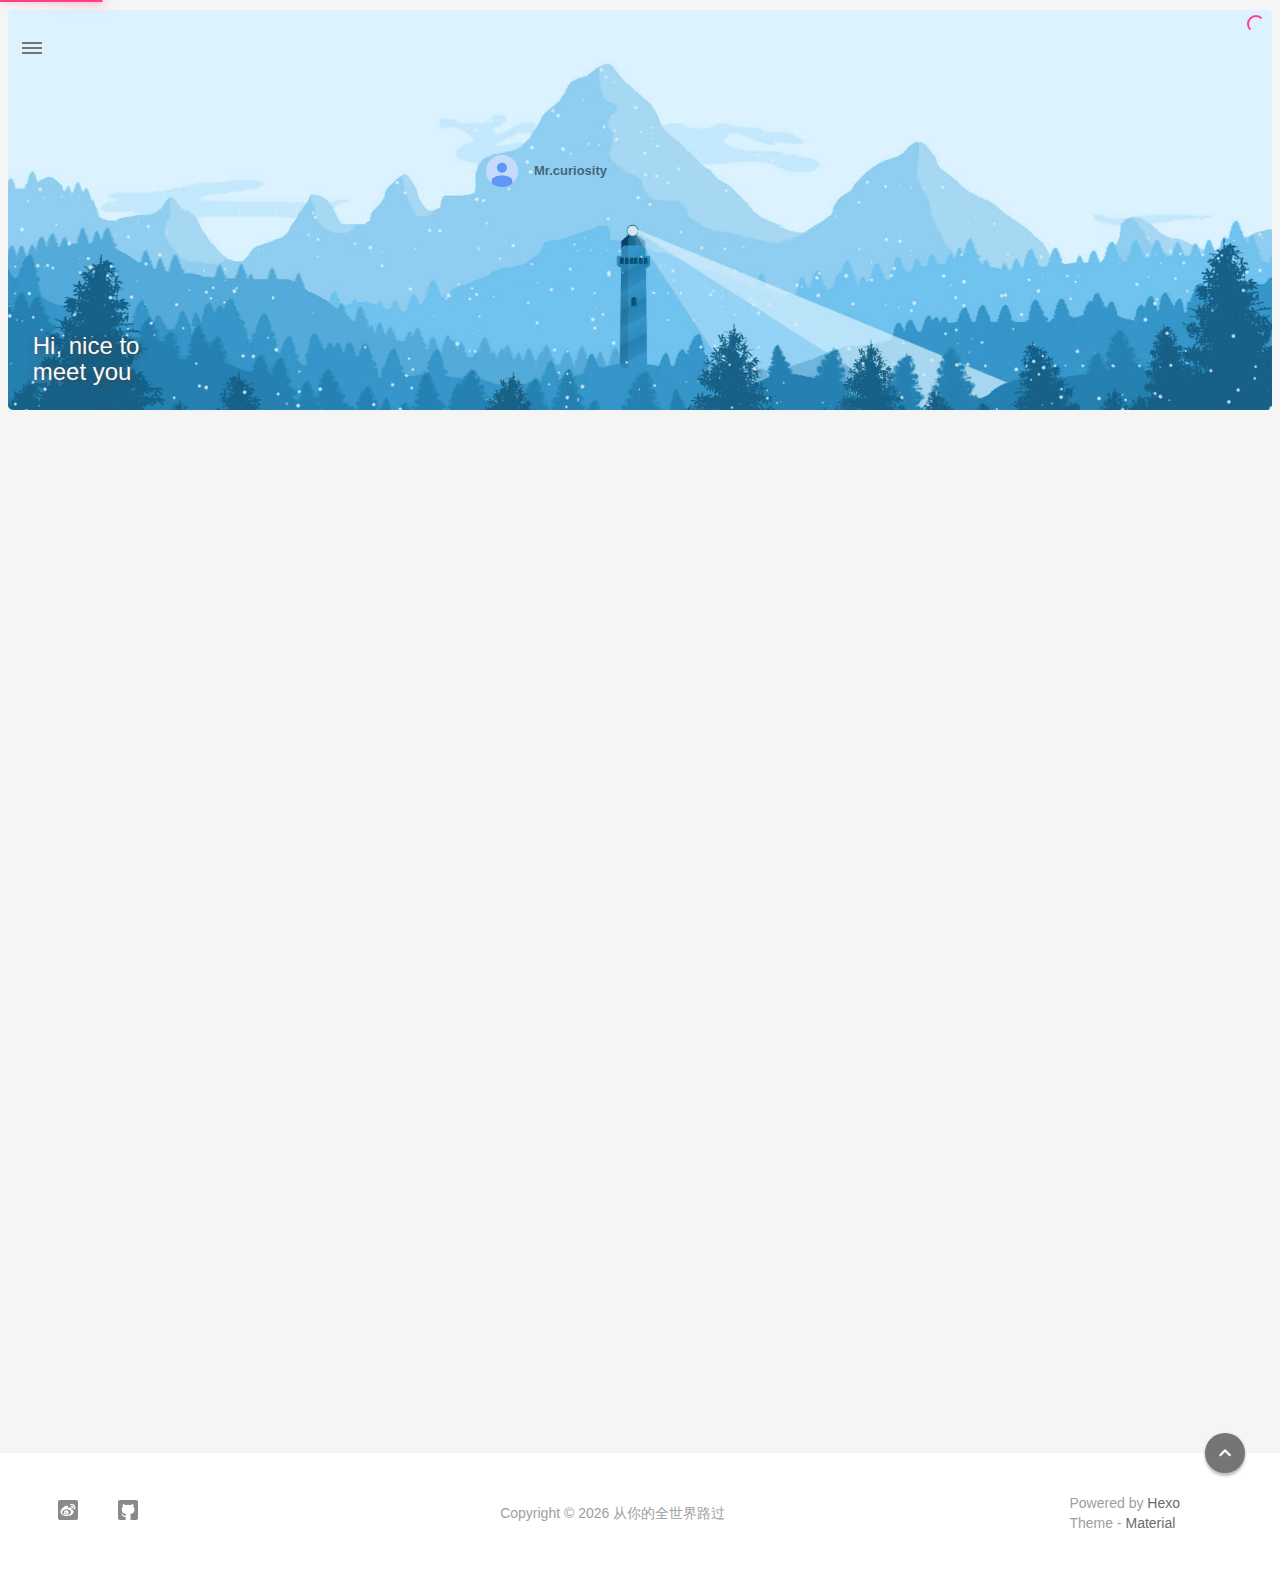
==== commit 8381099f: "Site updated: 2016-12-11 21:11:25" ====
--- a/index.html
+++ b/index.html
@@ -205,23 +205,82 @@
     <!-- Pic & Slogan -->
     <div class="mdl-card__media mdl-color-text--grey-50" style="background-image:url(/img/daily_pic.png)">
         <p class="index-top-block-slogan"><a href="#">Hi, nice to meet you</a></p>
-    </div>
-
-    <!-- Avatar & Name -->
-    <div class="mdl-card__supporting-text meta mdl-color-text--grey-600">
+         <!-- Avatar & Name -->
+    <div class="mdl-card__supporting-text meta mdl-color-text--grey-601">
         <!-- Author Avatar -->
-        <div id="author-avatar">
+        <div id="author-avatar1">
             <img src="/img/avatar.png" width="32px" height="32px" alt="avatar">
         </div>
         <div>
             <strong>Mr.curiosity</strong>
         </div>
     </div>
+    </div>
+
+   
 </div>
 
 
 	
     
+    
+		
+			<!-- Paradox Thumbnail -->
+        	<div class="post_entry-module mdl-card mdl-cell mdl-cell--12-col fade out">
+    
+    <!-- Post Thumbnail -->
+	
+		
+			<!-- Random Thumbnail -->
+			<div class="post_thumbnail-random mdl-card__media mdl-color-text--grey-50">
+		
+	
+				
+		<!-- Post Title -->
+		<p class="article-headline-p"><a href="/2016/12/11/hello-world1/">Hello World</a></p>
+	</div>
+
+    <!-- Post Excerpt -->
+    <div class="mdl-color-text--grey-600 mdl-card__supporting-text post_entry-content">
+        
+            Welcome to Hexo
+        
+        &nbsp;&nbsp;&nbsp;
+        <span>
+            <a href="/2016/12/11/hello-world1/" target="_self">继续阅读</a>
+        </span>
+    </div>
+    <!-- Post_entry Info-->
+    <div id="post_entry-info">
+        <div id="post_entry-left-info" class="mdl-card__supporting-text meta mdl-color-text--grey-600 ">
+            <!-- Author Avatar -->
+            <div id="author-avatar">
+                <img src="/img/avatar.png" width="44px" height="44px" alt="Mr.curiosity's avatar">
+            </div>
+            <div>
+                <strong>Mr.curiosity</strong>
+                <span>12月 11, 2016</span>
+            </div>
+        </div>
+        <div id="post_entry-right-info">
+            <!-- Category -->
+            <span class="post_entry-category">
+                
+            </span>
+            
+            
+            
+            <!-- Post Views -->
+            <span class="post_entry-views">
+                
+            </span>
+        </div>
+    </div>
+            
+</div>
+
+		
+		
     
 		
 			<!-- Paradox Thumbnail -->
@@ -437,7 +496,7 @@
         </a>
         <ul class="dropdown-menu">
             <li>
-            <a class="sidebar_archives-link" href="/archives/2016/12/">十二月 2016<span class="sidebar_archives-count">2</span></a>
+            <a class="sidebar_archives-link" href="/archives/2016/12/">十二月 2016<span class="sidebar_archives-count">3</span></a>
         </ul>
     </li>
 
@@ -452,7 +511,7 @@
     <li>
         <a href="/archives">
              文章总数
-             <span class="sidebar-badge">2</span>
+             <span class="sidebar-badge">3</span>
         </a>
     </li>
 </ul>
--- a/css/material.min.css
+++ b/css/material.min.css
@@ -1 +1 @@
-@charset "UTF-8";.mdl-button,.mdl-checkbox,audio,canvas,img,svg,video{vertical-align:middle}.visuallyhidden,hr{border:0;height:1px}.hidden,.invisible{visibility:hidden}address,body,h1,h2,h3,h4,h6,html,ol,p,ul{font-weight:400}blockquote,h1{line-height:1.35}blockquote,h1,h1 small,h2,h2 small,h3,h3 small,h4,h4 small,h5,h5 small,h6,h6 small{font-family:Roboto,Helvetica,Arial,sans-serif}.mdl-badge[data-badge]:after,.mdl-card,.mdl-layout__drawer,.mdl-layout__header{-webkit-box-direction:normal}html{color:rgba(0,0,0,.87)}::-moz-selection{background:#b3d4fc;text-shadow:none}::selection{background:#b3d4fc;text-shadow:none}hr{display:block;border-top:1px solid #ccc;margin:1em 0;padding:0}fieldset{border:0;margin:0;padding:0}textarea{resize:vertical}.browsehappy{margin:.2em 0;background:#ccc;color:#000;padding:.2em 0}.hidden{display:none!important}.visuallyhidden{clip:rect(0 0 0 0);margin:-1px;overflow:hidden;padding:0;position:absolute;width:1px}.visuallyhidden.focusable:active,.visuallyhidden.focusable:focus{clip:auto;height:auto;margin:0;overflow:visible;position:static;width:auto}body,html{width:100%}.clearfix:after,.clearfix:before{content:" ";display:table}.clearfix:after{clear:both}@media print{blockquote,img,pre,tr{page-break-inside:avoid}*,:after,:before{background:0 0!important;color:#000!important;box-shadow:none!important;text-shadow:none!important}a,a:visited{text-decoration:underline}a[href]:after{content:" (" attr(href)")"}abbr[title]:after{content:" (" attr(title)")"}a[href^="#"]:after,a[href^="javascript:"]:after{content:""}blockquote,pre{border:1px solid #999}thead{display:table-header-group}img{max-width:100%!important}h2,h3,p{orphans:3;widows:3}h2,h3{page-break-after:avoid}}.mdl-accordion,.mdl-button,.mdl-card,.mdl-checkbox,.mdl-dropdown-menu,.mdl-icon-toggle,.mdl-item,.mdl-radio,.mdl-slider,.mdl-switch,.mdl-tabs__tab,a{-webkit-tap-highlight-color:transparent;-webkit-tap-highlight-color:rgba(255,255,255,0)}html{height:100%;-ms-touch-action:manipulation;touch-action:manipulation}body{min-height:100%}main{display:block}[hidden]{display:none!important}body,html{font-family:Helvetica,Arial,sans-serif;font-size:14px;line-height:20px}h1,h2,h3,h4,h5,h6,p{padding:0}h1 small,h2 small,h3 small,h4 small,h5 small,h6 small{font-weight:400;line-height:1.35;letter-spacing:-.02em;opacity:.54;font-size:.6em}blockquote,h4{font-size:24px}ol,p,ul{font-size:14px}address,ol,p,ul{letter-spacing:0}address,h5{line-height:1}h6,ol,p,ul{line-height:24px}a,h5{font-weight:500}h1{font-size:56px;letter-spacing:-.02em;margin:24px 0}h2{font-size:45px;line-height:48px}h2,h3{margin:24px 0}h3{font-size:34px;line-height:40px}h4{line-height:32px;-moz-osx-font-smoothing:grayscale;margin:24px 0 16px}h5{font-size:20px;letter-spacing:.02em}h5,h6{margin:24px 0 16px}h6{font-size:16px;letter-spacing:.04em}p{margin:0 0 16px}a{color:#ff4081}blockquote{position:relative;font-weight:300;font-style:italic;letter-spacing:.08em}mark{background-color:#f4ff81}dt{font-weight:700}address{font-size:12px;font-style:normal}.mdl-typography--display-4,.mdl-typography--display-4-color-contrast{font-family:Roboto,Helvetica,Arial,sans-serif;font-size:112px;font-weight:300;line-height:1;letter-spacing:-.04em}.mdl-typography--display-1,.mdl-typography--display-1-color-contrast,.mdl-typography--display-2,.mdl-typography--display-2-color-contrast,.mdl-typography--display-3,.mdl-typography--display-3-color-contrast,.mdl-typography--headline,.mdl-typography--headline-color-contrast{font-family:Roboto,Helvetica,Arial,sans-serif;font-weight:400}.mdl-typography--display-4-color-contrast{opacity:.54}.mdl-typography--display-3,.mdl-typography--display-3-color-contrast{font-size:56px;line-height:1.35;letter-spacing:-.02em}.mdl-typography--display-3-color-contrast{opacity:.54}.mdl-typography--display-2,.mdl-typography--display-2-color-contrast{font-size:45px;line-height:48px}.mdl-typography--display-2-color-contrast{opacity:.54}.mdl-typography--display-1,.mdl-typography--display-1-color-contrast{font-size:34px;line-height:40px}.mdl-typography--display-1-color-contrast{opacity:.54}.mdl-typography--body-1-color-contrast,.mdl-typography--body-1-force-preferred-font-color-contrast,.mdl-typography--body-2-color-contrast,.mdl-typography--body-2-force-preferred-font-color-contrast,.mdl-typography--headline-color-contrast,.mdl-typography--subhead-color-contrast,.mdl-typography--title-color-contrast{opacity:.87}.mdl-typography--headline,.mdl-typography--headline-color-contrast{font-size:24px;line-height:32px;-moz-osx-font-smoothing:grayscale}.mdl-typography--title,.mdl-typography--title-color-contrast{font-family:Roboto,Helvetica,Arial,sans-serif;font-size:20px;font-weight:500;line-height:1;letter-spacing:.02em}.mdl-typography--subhead,.mdl-typography--subhead-color-contrast{font-family:Roboto,Helvetica,Arial,sans-serif;font-size:16px;font-weight:400;line-height:24px;letter-spacing:.04em}.mdl-typography--body-2,.mdl-typography--body-2-color-contrast{font-size:14px;font-weight:700;line-height:24px;letter-spacing:0}.mdl-typography--body-1,.mdl-typography--body-1-color-contrast{font-size:14px;font-weight:400;line-height:24px;letter-spacing:0}.mdl-typography--body-2-force-preferred-font,.mdl-typography--body-2-force-preferred-font-color-contrast{font-family:Roboto,Helvetica,Arial,sans-serif;font-size:14px;font-weight:500;line-height:24px;letter-spacing:0}.mdl-typography--body-1-force-preferred-font,.mdl-typography--body-1-force-preferred-font-color-contrast{font-family:Roboto,Helvetica,Arial,sans-serif;font-size:14px;font-weight:400;line-height:24px;letter-spacing:0}.mdl-typography--caption,.mdl-typography--caption-force-preferred-font{font-size:12px;font-weight:400;line-height:1;letter-spacing:0}.mdl-typography--caption-force-preferred-font{font-family:Roboto,Helvetica,Arial,sans-serif}.mdl-typography--caption-color-contrast,.mdl-typography--caption-force-preferred-font-color-contrast{font-size:12px;font-weight:400;line-height:1;letter-spacing:0;opacity:.54}.mdl-typography--button-color-contrast,.mdl-typography--menu-color-contrast{opacity:.87}.mdl-typography--caption-force-preferred-font-color-contrast,.mdl-typography--menu{font-family:Roboto,Helvetica,Arial,sans-serif}.mdl-typography--menu{font-size:14px;font-weight:500;line-height:1;letter-spacing:0}.mdl-typography--button,.mdl-typography--button-color-contrast,.mdl-typography--menu-color-contrast{font-family:Roboto,Helvetica,Arial,sans-serif;font-size:14px;font-weight:500;line-height:1;letter-spacing:0}.mdl-typography--button,.mdl-typography--button-color-contrast{text-transform:uppercase}.mdl-typography--text-left{text-align:left}.mdl-typography--text-right{text-align:right}.mdl-typography--text-center{text-align:center}.mdl-typography--text-justify{text-align:justify}.mdl-typography--text-nowrap{white-space:nowrap}.mdl-typography--text-lowercase{text-transform:lowercase}.mdl-typography--text-uppercase{text-transform:uppercase}.mdl-typography--text-capitalize{text-transform:capitalize}.mdl-button,.mdl-layout__tab,.mdl-tabs__tab{text-transform:uppercase}.mdl-typography--font-thin{font-weight:200!important}.mdl-typography--font-light{font-weight:300!important}.mdl-typography--font-regular{font-weight:400!important}.mdl-typography--font-medium{font-weight:500!important}.mdl-typography--font-bold{font-weight:700!important}.mdl-typography--font-black{font-weight:900!important}.mdl-color-text--red{color:#f44336!important}.mdl-color--red{background-color:#f44336!important}.mdl-color-text--red-50{color:#ffebee!important}.mdl-color--red-50{background-color:#ffebee!important}.mdl-color-text--red-100{color:#ffcdd2!important}.mdl-color--red-100{background-color:#ffcdd2!important}.mdl-color-text--red-200{color:#ef9a9a!important}.mdl-color--red-200{background-color:#ef9a9a!important}.mdl-color-text--red-300{color:#e57373!important}.mdl-color--red-300{background-color:#e57373!important}.mdl-color-text--red-400{color:#ef5350!important}.mdl-color--red-400{background-color:#ef5350!important}.mdl-color-text--red-500{color:#f44336!important}.mdl-color--red-500{background-color:#f44336!important}.mdl-color-text--red-600{color:#e53935!important}.mdl-color--red-600{background-color:#e53935!important}.mdl-color-text--red-700{color:#d32f2f!important}.mdl-color--red-700{background-color:#d32f2f!important}.mdl-color-text--red-800{color:#c62828!important}.mdl-color--red-800{background-color:#c62828!important}.mdl-color-text--red-900{color:#b71c1c!important}.mdl-color--red-900{background-color:#b71c1c!important}.mdl-color-text--red-A100{color:#ff8a80!important}.mdl-color--red-A100{background-color:#ff8a80!important}.mdl-color-text--red-A200{color:#ff5252!important}.mdl-color--red-A200{background-color:#ff5252!important}.mdl-color-text--red-A400{color:#ff1744!important}.mdl-color--red-A400{background-color:#ff1744!important}.mdl-color-text--red-A700{color:#d50000!important}.mdl-color--red-A700{background-color:#d50000!important}.mdl-color-text--pink{color:#e91e63!important}.mdl-color--pink{background-color:#e91e63!important}.mdl-color-text--pink-50{color:#fce4ec!important}.mdl-color--pink-50{background-color:#fce4ec!important}.mdl-color-text--pink-100{color:#f8bbd0!important}.mdl-color--pink-100{background-color:#f8bbd0!important}.mdl-color-text--pink-200{color:#f48fb1!important}.mdl-color--pink-200{background-color:#f48fb1!important}.mdl-color-text--pink-300{color:#f06292!important}.mdl-color--pink-300{background-color:#f06292!important}.mdl-color-text--pink-400{color:#ec407a!important}.mdl-color--pink-400{background-color:#ec407a!important}.mdl-color-text--pink-500{color:#e91e63!important}.mdl-color--pink-500{background-color:#e91e63!important}.mdl-color-text--pink-600{color:#d81b60!important}.mdl-color--pink-600{background-color:#d81b60!important}.mdl-color-text--pink-700{color:#c2185b!important}.mdl-color--pink-700{background-color:#c2185b!important}.mdl-color-text--pink-800{color:#ad1457!important}.mdl-color--pink-800{background-color:#ad1457!important}.mdl-color-text--pink-900{color:#880e4f!important}.mdl-color--pink-900{background-color:#880e4f!important}.mdl-color-text--pink-A100{color:#ff80ab!important}.mdl-color--pink-A100{background-color:#ff80ab!important}.mdl-color-text--pink-A200{color:#ff4081!important}.mdl-color--pink-A200{background-color:#ff4081!important}.mdl-color-text--pink-A400{color:#f50057!important}.mdl-color--pink-A400{background-color:#f50057!important}.mdl-color-text--pink-A700{color:#c51162!important}.mdl-color--pink-A700{background-color:#c51162!important}.mdl-color-text--purple{color:#9c27b0!important}.mdl-color--purple{background-color:#9c27b0!important}.mdl-color-text--purple-50{color:#f3e5f5!important}.mdl-color--purple-50{background-color:#f3e5f5!important}.mdl-color-text--purple-100{color:#e1bee7!important}.mdl-color--purple-100{background-color:#e1bee7!important}.mdl-color-text--purple-200{color:#ce93d8!important}.mdl-color--purple-200{background-color:#ce93d8!important}.mdl-color-text--purple-300{color:#ba68c8!important}.mdl-color--purple-300{background-color:#ba68c8!important}.mdl-color-text--purple-400{color:#ab47bc!important}.mdl-color--purple-400{background-color:#ab47bc!important}.mdl-color-text--purple-500{color:#9c27b0!important}.mdl-color--purple-500{background-color:#9c27b0!important}.mdl-color-text--purple-600{color:#8e24aa!important}.mdl-color--purple-600{background-color:#8e24aa!important}.mdl-color-text--purple-700{color:#7b1fa2!important}.mdl-color--purple-700{background-color:#7b1fa2!important}.mdl-color-text--purple-800{color:#6a1b9a!important}.mdl-color--purple-800{background-color:#6a1b9a!important}.mdl-color-text--purple-900{color:#4a148c!important}.mdl-color--purple-900{background-color:#4a148c!important}.mdl-color-text--purple-A100{color:#ea80fc!important}.mdl-color--purple-A100{background-color:#ea80fc!important}.mdl-color-text--purple-A200{color:#e040fb!important}.mdl-color--purple-A200{background-color:#e040fb!important}.mdl-color-text--purple-A400{color:#d500f9!important}.mdl-color--purple-A400{background-color:#d500f9!important}.mdl-color-text--purple-A700{color:#a0f!important}.mdl-color--purple-A700{background-color:#a0f!important}.mdl-color-text--deep-purple{color:#673ab7!important}.mdl-color--deep-purple{background-color:#673ab7!important}.mdl-color-text--deep-purple-50{color:#ede7f6!important}.mdl-color--deep-purple-50{background-color:#ede7f6!important}.mdl-color-text--deep-purple-100{color:#d1c4e9!important}.mdl-color--deep-purple-100{background-color:#d1c4e9!important}.mdl-color-text--deep-purple-200{color:#b39ddb!important}.mdl-color--deep-purple-200{background-color:#b39ddb!important}.mdl-color-text--deep-purple-300{color:#9575cd!important}.mdl-color--deep-purple-300{background-color:#9575cd!important}.mdl-color-text--deep-purple-400{color:#7e57c2!important}.mdl-color--deep-purple-400{background-color:#7e57c2!important}.mdl-color-text--deep-purple-500{color:#673ab7!important}.mdl-color--deep-purple-500{background-color:#673ab7!important}.mdl-color-text--deep-purple-600{color:#5e35b1!important}.mdl-color--deep-purple-600{background-color:#5e35b1!important}.mdl-color-text--deep-purple-700{color:#512da8!important}.mdl-color--deep-purple-700{background-color:#512da8!important}.mdl-color-text--deep-purple-800{color:#4527a0!important}.mdl-color--deep-purple-800{background-color:#4527a0!important}.mdl-color-text--deep-purple-900{color:#311b92!important}.mdl-color--deep-purple-900{background-color:#311b92!important}.mdl-color-text--deep-purple-A100{color:#b388ff!important}.mdl-color--deep-purple-A100{background-color:#b388ff!important}.mdl-color-text--deep-purple-A200{color:#7c4dff!important}.mdl-color--deep-purple-A200{background-color:#7c4dff!important}.mdl-color-text--deep-purple-A400{color:#651fff!important}.mdl-color--deep-purple-A400{background-color:#651fff!important}.mdl-color-text--deep-purple-A700{color:#6200ea!important}.mdl-color--deep-purple-A700{background-color:#6200ea!important}.mdl-color-text--indigo{color:#3f51b5!important}.mdl-color--indigo{background-color:#3f51b5!important}.mdl-color-text--indigo-50{color:#e8eaf6!important}.mdl-color--indigo-50{background-color:#e8eaf6!important}.mdl-color-text--indigo-100{color:#c5cae9!important}.mdl-color--indigo-100{background-color:#c5cae9!important}.mdl-color-text--indigo-200{color:#9fa8da!important}.mdl-color--indigo-200{background-color:#9fa8da!important}.mdl-color-text--indigo-300{color:#7986cb!important}.mdl-color--indigo-300{background-color:#7986cb!important}.mdl-color-text--indigo-400{color:#5c6bc0!important}.mdl-color--indigo-400{background-color:#5c6bc0!important}.mdl-color-text--indigo-500{color:#3f51b5!important}.mdl-color--indigo-500{background-color:#3f51b5!important}.mdl-color-text--indigo-600{color:#3949ab!important}.mdl-color--indigo-600{background-color:#3949ab!important}.mdl-color-text--indigo-700{color:#303f9f!important}.mdl-color--indigo-700{background-color:#303f9f!important}.mdl-color-text--indigo-800{color:#283593!important}.mdl-color--indigo-800{background-color:#283593!important}.mdl-color-text--indigo-900{color:#1a237e!important}.mdl-color--indigo-900{background-color:#1a237e!important}.mdl-color-text--indigo-A100{color:#8c9eff!important}.mdl-color--indigo-A100{background-color:#8c9eff!important}.mdl-color-text--indigo-A200{color:#536dfe!important}.mdl-color--indigo-A200{background-color:#536dfe!important}.mdl-color-text--indigo-A400{color:#3d5afe!important}.mdl-color--indigo-A400{background-color:#3d5afe!important}.mdl-color-text--indigo-A700{color:#304ffe!important}.mdl-color--indigo-A700{background-color:#304ffe!important}.mdl-color-text--blue{color:#2196f3!important}.mdl-color--blue{background-color:#2196f3!important}.mdl-color-text--blue-50{color:#e3f2fd!important}.mdl-color--blue-50{background-color:#e3f2fd!important}.mdl-color-text--blue-100{color:#bbdefb!important}.mdl-color--blue-100{background-color:#bbdefb!important}.mdl-color-text--blue-200{color:#90caf9!important}.mdl-color--blue-200{background-color:#90caf9!important}.mdl-color-text--blue-300{color:#64b5f6!important}.mdl-color--blue-300{background-color:#64b5f6!important}.mdl-color-text--blue-400{color:#42a5f5!important}.mdl-color--blue-400{background-color:#42a5f5!important}.mdl-color-text--blue-500{color:#2196f3!important}.mdl-color--blue-500{background-color:#2196f3!important}.mdl-color-text--blue-600{color:#1e88e5!important}.mdl-color--blue-600{background-color:#1e88e5!important}.mdl-color-text--blue-700{color:#1976d2!important}.mdl-color--blue-700{background-color:#1976d2!important}.mdl-color-text--blue-800{color:#1565c0!important}.mdl-color--blue-800{background-color:#1565c0!important}.mdl-color-text--blue-900{color:#0d47a1!important}.mdl-color--blue-900{background-color:#0d47a1!important}.mdl-color-text--blue-A100{color:#82b1ff!important}.mdl-color--blue-A100{background-color:#82b1ff!important}.mdl-color-text--blue-A200{color:#448aff!important}.mdl-color--blue-A200{background-color:#448aff!important}.mdl-color-text--blue-A400{color:#2979ff!important}.mdl-color--blue-A400{background-color:#2979ff!important}.mdl-color-text--blue-A700{color:#2962ff!important}.mdl-color--blue-A700{background-color:#2962ff!important}.mdl-color-text--light-blue{color:#03a9f4!important}.mdl-color--light-blue{background-color:#03a9f4!important}.mdl-color-text--light-blue-50{color:#e1f5fe!important}.mdl-color--light-blue-50{background-color:#e1f5fe!important}.mdl-color-text--light-blue-100{color:#b3e5fc!important}.mdl-color--light-blue-100{background-color:#b3e5fc!important}.mdl-color-text--light-blue-200{color:#81d4fa!important}.mdl-color--light-blue-200{background-color:#81d4fa!important}.mdl-color-text--light-blue-300{color:#4fc3f7!important}.mdl-color--light-blue-300{background-color:#4fc3f7!important}.mdl-color-text--light-blue-400{color:#29b6f6!important}.mdl-color--light-blue-400{background-color:#29b6f6!important}.mdl-color-text--light-blue-500{color:#03a9f4!important}.mdl-color--light-blue-500{background-color:#03a9f4!important}.mdl-color-text--light-blue-600{color:#039be5!important}.mdl-color--light-blue-600{background-color:#039be5!important}.mdl-color-text--light-blue-700{color:#0288d1!important}.mdl-color--light-blue-700{background-color:#0288d1!important}.mdl-color-text--light-blue-800{color:#0277bd!important}.mdl-color--light-blue-800{background-color:#0277bd!important}.mdl-color-text--light-blue-900{color:#01579b!important}.mdl-color--light-blue-900{background-color:#01579b!important}.mdl-color-text--light-blue-A100{color:#80d8ff!important}.mdl-color--light-blue-A100{background-color:#80d8ff!important}.mdl-color-text--light-blue-A200{color:#40c4ff!important}.mdl-color--light-blue-A200{background-color:#40c4ff!important}.mdl-color-text--light-blue-A400{color:#00b0ff!important}.mdl-color--light-blue-A400{background-color:#00b0ff!important}.mdl-color-text--light-blue-A700{color:#0091ea!important}.mdl-color--light-blue-A700{background-color:#0091ea!important}.mdl-color-text--cyan{color:#00bcd4!important}.mdl-color--cyan{background-color:#00bcd4!important}.mdl-color-text--cyan-50{color:#e0f7fa!important}.mdl-color--cyan-50{background-color:#e0f7fa!important}.mdl-color-text--cyan-100{color:#b2ebf2!important}.mdl-color--cyan-100{background-color:#b2ebf2!important}.mdl-color-text--cyan-200{color:#80deea!important}.mdl-color--cyan-200{background-color:#80deea!important}.mdl-color-text--cyan-300{color:#4dd0e1!important}.mdl-color--cyan-300{background-color:#4dd0e1!important}.mdl-color-text--cyan-400{color:#26c6da!important}.mdl-color--cyan-400{background-color:#26c6da!important}.mdl-color-text--cyan-500{color:#00bcd4!important}.mdl-color--cyan-500{background-color:#00bcd4!important}.mdl-color-text--cyan-600{color:#00acc1!important}.mdl-color--cyan-600{background-color:#00acc1!important}.mdl-color-text--cyan-700{color:#0097a7!important}.mdl-color--cyan-700{background-color:#0097a7!important}.mdl-color-text--cyan-800{color:#00838f!important}.mdl-color--cyan-800{background-color:#00838f!important}.mdl-color-text--cyan-900{color:#006064!important}.mdl-color--cyan-900{background-color:#006064!important}.mdl-color-text--cyan-A100{color:#84ffff!important}.mdl-color--cyan-A100{background-color:#84ffff!important}.mdl-color-text--cyan-A200{color:#18ffff!important}.mdl-color--cyan-A200{background-color:#18ffff!important}.mdl-color-text--cyan-A400{color:#00e5ff!important}.mdl-color--cyan-A400{background-color:#00e5ff!important}.mdl-color-text--cyan-A700{color:#00b8d4!important}.mdl-color--cyan-A700{background-color:#00b8d4!important}.mdl-color-text--teal{color:#009688!important}.mdl-color--teal{background-color:#009688!important}.mdl-color-text--teal-50{color:#e0f2f1!important}.mdl-color--teal-50{background-color:#e0f2f1!important}.mdl-color-text--teal-100{color:#b2dfdb!important}.mdl-color--teal-100{background-color:#b2dfdb!important}.mdl-color-text--teal-200{color:#80cbc4!important}.mdl-color--teal-200{background-color:#80cbc4!important}.mdl-color-text--teal-300{color:#4db6ac!important}.mdl-color--teal-300{background-color:#4db6ac!important}.mdl-color-text--teal-400{color:#26a69a!important}.mdl-color--teal-400{background-color:#26a69a!important}.mdl-color-text--teal-500{color:#009688!important}.mdl-color--teal-500{background-color:#009688!important}.mdl-color-text--teal-600{color:#00897b!important}.mdl-color--teal-600{background-color:#00897b!important}.mdl-color-text--teal-700{color:#00796b!important}.mdl-color--teal-700{background-color:#00796b!important}.mdl-color-text--teal-800{color:#00695c!important}.mdl-color--teal-800{background-color:#00695c!important}.mdl-color-text--teal-900{color:#004d40!important}.mdl-color--teal-900{background-color:#004d40!important}.mdl-color-text--teal-A100{color:#a7ffeb!important}.mdl-color--teal-A100{background-color:#a7ffeb!important}.mdl-color-text--teal-A200{color:#64ffda!important}.mdl-color--teal-A200{background-color:#64ffda!important}.mdl-color-text--teal-A400{color:#1de9b6!important}.mdl-color--teal-A400{background-color:#1de9b6!important}.mdl-color-text--teal-A700{color:#00bfa5!important}.mdl-color--teal-A700{background-color:#00bfa5!important}.mdl-color-text--green{color:#4caf50!important}.mdl-color--green{background-color:#4caf50!important}.mdl-color-text--green-50{color:#e8f5e9!important}.mdl-color--green-50{background-color:#e8f5e9!important}.mdl-color-text--green-100{color:#c8e6c9!important}.mdl-color--green-100{background-color:#c8e6c9!important}.mdl-color-text--green-200{color:#a5d6a7!important}.mdl-color--green-200{background-color:#a5d6a7!important}.mdl-color-text--green-300{color:#81c784!important}.mdl-color--green-300{background-color:#81c784!important}.mdl-color-text--green-400{color:#66bb6a!important}.mdl-color--green-400{background-color:#66bb6a!important}.mdl-color-text--green-500{color:#4caf50!important}.mdl-color--green-500{background-color:#4caf50!important}.mdl-color-text--green-600{color:#43a047!important}.mdl-color--green-600{background-color:#43a047!important}.mdl-color-text--green-700{color:#388e3c!important}.mdl-color--green-700{background-color:#388e3c!important}.mdl-color-text--green-800{color:#2e7d32!important}.mdl-color--green-800{background-color:#2e7d32!important}.mdl-color-text--green-900{color:#1b5e20!important}.mdl-color--green-900{background-color:#1b5e20!important}.mdl-color-text--green-A100{color:#b9f6ca!important}.mdl-color--green-A100{background-color:#b9f6ca!important}.mdl-color-text--green-A200{color:#69f0ae!important}.mdl-color--green-A200{background-color:#69f0ae!important}.mdl-color-text--green-A400{color:#00e676!important}.mdl-color--green-A400{background-color:#00e676!important}.mdl-color-text--green-A700{color:#00c853!important}.mdl-color--green-A700{background-color:#00c853!important}.mdl-color-text--light-green{color:#8bc34a!important}.mdl-color--light-green{background-color:#8bc34a!important}.mdl-color-text--light-green-50{color:#f1f8e9!important}.mdl-color--light-green-50{background-color:#f1f8e9!important}.mdl-color-text--light-green-100{color:#dcedc8!important}.mdl-color--light-green-100{background-color:#dcedc8!important}.mdl-color-text--light-green-200{color:#c5e1a5!important}.mdl-color--light-green-200{background-color:#c5e1a5!important}.mdl-color-text--light-green-300{color:#aed581!important}.mdl-color--light-green-300{background-color:#aed581!important}.mdl-color-text--light-green-400{color:#9ccc65!important}.mdl-color--light-green-400{background-color:#9ccc65!important}.mdl-color-text--light-green-500{color:#8bc34a!important}.mdl-color--light-green-500{background-color:#8bc34a!important}.mdl-color-text--light-green-600{color:#7cb342!important}.mdl-color--light-green-600{background-color:#7cb342!important}.mdl-color-text--light-green-700{color:#689f38!important}.mdl-color--light-green-700{background-color:#689f38!important}.mdl-color-text--light-green-800{color:#558b2f!important}.mdl-color--light-green-800{background-color:#558b2f!important}.mdl-color-text--light-green-900{color:#33691e!important}.mdl-color--light-green-900{background-color:#33691e!important}.mdl-color-text--light-green-A100{color:#ccff90!important}.mdl-color--light-green-A100{background-color:#ccff90!important}.mdl-color-text--light-green-A200{color:#b2ff59!important}.mdl-color--light-green-A200{background-color:#b2ff59!important}.mdl-color-text--light-green-A400{color:#76ff03!important}.mdl-color--light-green-A400{background-color:#76ff03!important}.mdl-color-text--light-green-A700{color:#64dd17!important}.mdl-color--light-green-A700{background-color:#64dd17!important}.mdl-color-text--lime{color:#cddc39!important}.mdl-color--lime{background-color:#cddc39!important}.mdl-color-text--lime-50{color:#f9fbe7!important}.mdl-color--lime-50{background-color:#f9fbe7!important}.mdl-color-text--lime-100{color:#f0f4c3!important}.mdl-color--lime-100{background-color:#f0f4c3!important}.mdl-color-text--lime-200{color:#e6ee9c!important}.mdl-color--lime-200{background-color:#e6ee9c!important}.mdl-color-text--lime-300{color:#dce775!important}.mdl-color--lime-300{background-color:#dce775!important}.mdl-color-text--lime-400{color:#d4e157!important}.mdl-color--lime-400{background-color:#d4e157!important}.mdl-color-text--lime-500{color:#cddc39!important}.mdl-color--lime-500{background-color:#cddc39!important}.mdl-color-text--lime-600{color:#c0ca33!important}.mdl-color--lime-600{background-color:#c0ca33!important}.mdl-color-text--lime-700{color:#afb42b!important}.mdl-color--lime-700{background-color:#afb42b!important}.mdl-color-text--lime-800{color:#9e9d24!important}.mdl-color--lime-800{background-color:#9e9d24!important}.mdl-color-text--lime-900{color:#827717!important}.mdl-color--lime-900{background-color:#827717!important}.mdl-color-text--lime-A100{color:#f4ff81!important}.mdl-color--lime-A100{background-color:#f4ff81!important}.mdl-color-text--lime-A200{color:#eeff41!important}.mdl-color--lime-A200{background-color:#eeff41!important}.mdl-color-text--lime-A400{color:#c6ff00!important}.mdl-color--lime-A400{background-color:#c6ff00!important}.mdl-color-text--lime-A700{color:#aeea00!important}.mdl-color--lime-A700{background-color:#aeea00!important}.mdl-color-text--yellow{color:#ffeb3b!important}.mdl-color--yellow{background-color:#ffeb3b!important}.mdl-color-text--yellow-50{color:#fffde7!important}.mdl-color--yellow-50{background-color:#fffde7!important}.mdl-color-text--yellow-100{color:#fff9c4!important}.mdl-color--yellow-100{background-color:#fff9c4!important}.mdl-color-text--yellow-200{color:#fff59d!important}.mdl-color--yellow-200{background-color:#fff59d!important}.mdl-color-text--yellow-300{color:#fff176!important}.mdl-color--yellow-300{background-color:#fff176!important}.mdl-color-text--yellow-400{color:#ffee58!important}.mdl-color--yellow-400{background-color:#ffee58!important}.mdl-color-text--yellow-500{color:#ffeb3b!important}.mdl-color--yellow-500{background-color:#ffeb3b!important}.mdl-color-text--yellow-600{color:#fdd835!important}.mdl-color--yellow-600{background-color:#fdd835!important}.mdl-color-text--yellow-700{color:#fbc02d!important}.mdl-color--yellow-700{background-color:#fbc02d!important}.mdl-color-text--yellow-800{color:#f9a825!important}.mdl-color--yellow-800{background-color:#f9a825!important}.mdl-color-text--yellow-900{color:#f57f17!important}.mdl-color--yellow-900{background-color:#f57f17!important}.mdl-color-text--yellow-A100{color:#ffff8d!important}.mdl-color--yellow-A100{background-color:#ffff8d!important}.mdl-color-text--yellow-A200{color:#ff0!important}.mdl-color--yellow-A200{background-color:#ff0!important}.mdl-color-text--yellow-A400{color:#ffea00!important}.mdl-color--yellow-A400{background-color:#ffea00!important}.mdl-color-text--yellow-A700{color:#ffd600!important}.mdl-color--yellow-A700{background-color:#ffd600!important}.mdl-color-text--amber{color:#ffc107!important}.mdl-color--amber{background-color:#ffc107!important}.mdl-color-text--amber-50{color:#fff8e1!important}.mdl-color--amber-50{background-color:#fff8e1!important}.mdl-color-text--amber-100{color:#ffecb3!important}.mdl-color--amber-100{background-color:#ffecb3!important}.mdl-color-text--amber-200{color:#ffe082!important}.mdl-color--amber-200{background-color:#ffe082!important}.mdl-color-text--amber-300{color:#ffd54f!important}.mdl-color--amber-300{background-color:#ffd54f!important}.mdl-color-text--amber-400{color:#ffca28!important}.mdl-color--amber-400{background-color:#ffca28!important}.mdl-color-text--amber-500{color:#ffc107!important}.mdl-color--amber-500{background-color:#ffc107!important}.mdl-color-text--amber-600{color:#ffb300!important}.mdl-color--amber-600{background-color:#ffb300!important}.mdl-color-text--amber-700{color:#ffa000!important}.mdl-color--amber-700{background-color:#ffa000!important}.mdl-color-text--amber-800{color:#ff8f00!important}.mdl-color--amber-800{background-color:#ff8f00!important}.mdl-color-text--amber-900{color:#ff6f00!important}.mdl-color--amber-900{background-color:#ff6f00!important}.mdl-color-text--amber-A100{color:#ffe57f!important}.mdl-color--amber-A100{background-color:#ffe57f!important}.mdl-color-text--amber-A200{color:#ffd740!important}.mdl-color--amber-A200{background-color:#ffd740!important}.mdl-color-text--amber-A400{color:#ffc400!important}.mdl-color--amber-A400{background-color:#ffc400!important}.mdl-color-text--amber-A700{color:#ffab00!important}.mdl-color--amber-A700{background-color:#ffab00!important}.mdl-color-text--orange{color:#ff9800!important}.mdl-color--orange{background-color:#ff9800!important}.mdl-color-text--orange-50{color:#fff3e0!important}.mdl-color--orange-50{background-color:#fff3e0!important}.mdl-color-text--orange-100{color:#ffe0b2!important}.mdl-color--orange-100{background-color:#ffe0b2!important}.mdl-color-text--orange-200{color:#ffcc80!important}.mdl-color--orange-200{background-color:#ffcc80!important}.mdl-color-text--orange-300{color:#ffb74d!important}.mdl-color--orange-300{background-color:#ffb74d!important}.mdl-color-text--orange-400{color:#ffa726!important}.mdl-color--orange-400{background-color:#ffa726!important}.mdl-color-text--orange-500{color:#ff9800!important}.mdl-color--orange-500{background-color:#ff9800!important}.mdl-color-text--orange-600{color:#fb8c00!important}.mdl-color--orange-600{background-color:#fb8c00!important}.mdl-color-text--orange-700{color:#f57c00!important}.mdl-color--orange-700{background-color:#f57c00!important}.mdl-color-text--orange-800{color:#ef6c00!important}.mdl-color--orange-800{background-color:#ef6c00!important}.mdl-color-text--orange-900{color:#e65100!important}.mdl-color--orange-900{background-color:#e65100!important}.mdl-color-text--orange-A100{color:#ffd180!important}.mdl-color--orange-A100{background-color:#ffd180!important}.mdl-color-text--orange-A200{color:#ffab40!important}.mdl-color--orange-A200{background-color:#ffab40!important}.mdl-color-text--orange-A400{color:#ff9100!important}.mdl-color--orange-A400{background-color:#ff9100!important}.mdl-color-text--orange-A700{color:#ff6d00!important}.mdl-color--orange-A700{background-color:#ff6d00!important}.mdl-color-text--deep-orange{color:#ff5722!important}.mdl-color--deep-orange{background-color:#ff5722!important}.mdl-color-text--deep-orange-50{color:#fbe9e7!important}.mdl-color--deep-orange-50{background-color:#fbe9e7!important}.mdl-color-text--deep-orange-100{color:#ffccbc!important}.mdl-color--deep-orange-100{background-color:#ffccbc!important}.mdl-color-text--deep-orange-200{color:#ffab91!important}.mdl-color--deep-orange-200{background-color:#ffab91!important}.mdl-color-text--deep-orange-300{color:#ff8a65!important}.mdl-color--deep-orange-300{background-color:#ff8a65!important}.mdl-color-text--deep-orange-400{color:#ff7043!important}.mdl-color--deep-orange-400{background-color:#ff7043!important}.mdl-color-text--deep-orange-500{color:#ff5722!important}.mdl-color--deep-orange-500{background-color:#ff5722!important}.mdl-color-text--deep-orange-600{color:#f4511e!important}.mdl-color--deep-orange-600{background-color:#f4511e!important}.mdl-color-text--deep-orange-700{color:#e64a19!important}.mdl-color--deep-orange-700{background-color:#e64a19!important}.mdl-color-text--deep-orange-800{color:#d84315!important}.mdl-color--deep-orange-800{background-color:#d84315!important}.mdl-color-text--deep-orange-900{color:#bf360c!important}.mdl-color--deep-orange-900{background-color:#bf360c!important}.mdl-color-text--deep-orange-A100{color:#ff9e80!important}.mdl-color--deep-orange-A100{background-color:#ff9e80!important}.mdl-color-text--deep-orange-A200{color:#ff6e40!important}.mdl-color--deep-orange-A200{background-color:#ff6e40!important}.mdl-color-text--deep-orange-A400{color:#ff3d00!important}.mdl-color--deep-orange-A400{background-color:#ff3d00!important}.mdl-color-text--deep-orange-A700{color:#dd2c00!important}.mdl-color--deep-orange-A700{background-color:#dd2c00!important}.mdl-color-text--brown{color:#795548!important}.mdl-color--brown{background-color:#795548!important}.mdl-color-text--brown-50{color:#efebe9!important}.mdl-color--brown-50{background-color:#efebe9!important}.mdl-color-text--brown-100{color:#d7ccc8!important}.mdl-color--brown-100{background-color:#d7ccc8!important}.mdl-color-text--brown-200{color:#bcaaa4!important}.mdl-color--brown-200{background-color:#bcaaa4!important}.mdl-color-text--brown-300{color:#a1887f!important}.mdl-color--brown-300{background-color:#a1887f!important}.mdl-color-text--brown-400{color:#8d6e63!important}.mdl-color--brown-400{background-color:#8d6e63!important}.mdl-color-text--brown-500{color:#795548!important}.mdl-color--brown-500{background-color:#795548!important}.mdl-color-text--brown-600{color:#6d4c41!important}.mdl-color--brown-600{background-color:#6d4c41!important}.mdl-color-text--brown-700{color:#5d4037!important}.mdl-color--brown-700{background-color:#5d4037!important}.mdl-color-text--brown-800{color:#4e342e!important}.mdl-color--brown-800{background-color:#4e342e!important}.mdl-color-text--brown-900{color:#3e2723!important}.mdl-color--brown-900{background-color:#3e2723!important}.mdl-color-text--grey{color:#9e9e9e!important}.mdl-color--grey{background-color:#9e9e9e!important}.mdl-color-text--grey-50{color:#fafafa!important}.mdl-color--grey-50{background-color:#fafafa!important}.mdl-color-text--grey-100{color:#f5f5f5!important}.mdl-color--grey-100{background-color:#f5f5f5!important}.mdl-color-text--grey-200{color:#eee!important}.mdl-color--grey-200{background-color:#eee!important}.mdl-color-text--grey-300{color:#e0e0e0!important}.mdl-color--grey-300{background-color:#e0e0e0!important}.mdl-color-text--grey-400{color:#bdbdbd!important}.mdl-color--grey-400{background-color:#bdbdbd!important}.mdl-color-text--grey-500{color:#9e9e9e!important}.mdl-color--grey-500{background-color:#9e9e9e!important}.mdl-color-text--grey-600{color:#757575!important}.mdl-color--grey-600{background-color:#757575!important}.mdl-color-text--grey-700{color:#616161!important}.mdl-color--grey-700{background-color:#616161!important}.mdl-color-text--grey-800{color:#424242!important}.mdl-color--grey-800{background-color:#424242!important}.mdl-color-text--grey-900{color:#212121!important}.mdl-color--grey-900{background-color:#212121!important}.mdl-color-text--blue-grey{color:#607d8b!important}.mdl-color--blue-grey{background-color:#607d8b!important}.mdl-color-text--blue-grey-50{color:#eceff1!important}.mdl-color--blue-grey-50{background-color:#eceff1!important}.mdl-color-text--blue-grey-100{color:#cfd8dc!important}.mdl-color--blue-grey-100{background-color:#cfd8dc!important}.mdl-color-text--blue-grey-200{color:#b0bec5!important}.mdl-color--blue-grey-200{background-color:#b0bec5!important}.mdl-color-text--blue-grey-300{color:#90a4ae!important}.mdl-color--blue-grey-300{background-color:#90a4ae!important}.mdl-color-text--blue-grey-400{color:#78909c!important}.mdl-color--blue-grey-400{background-color:#78909c!important}.mdl-color-text--blue-grey-500{color:#607d8b!important}.mdl-color--blue-grey-500{background-color:#607d8b!important}.mdl-color-text--blue-grey-600{color:#546e7a!important}.mdl-color--blue-grey-600{background-color:#546e7a!important}.mdl-color-text--blue-grey-700{color:#455a64!important}.mdl-color--blue-grey-700{background-color:#455a64!important}.mdl-color-text--blue-grey-800{color:#37474f!important}.mdl-color--blue-grey-800{background-color:#37474f!important}.mdl-color-text--blue-grey-900{color:#263238!important}.mdl-color--blue-grey-900{background-color:#263238!important}.mdl-color--black{background-color:#000!important}.mdl-color-text--black{color:#000!important}.mdl-color--white{background-color:#fff!important}.mdl-color-text--white{color:#fff!important}.mdl-color--primary{background-color:#3f51b5!important}.mdl-color--primary-contrast{background-color:#fff!important}.mdl-color--primary-dark{background-color:#303f9f!important}.mdl-color--accent{background-color:#ff4081!important}.mdl-color--accent-contrast{background-color:#fff!important}.mdl-color-text--primary{color:#3f51b5!important}.mdl-color-text--primary-contrast{color:#fff!important}.mdl-color-text--primary-dark{color:#303f9f!important}.mdl-color-text--accent{color:#ff4081!important}.mdl-color-text--accent-contrast{color:#fff!important}.mdl-ripple{background:#000;border-radius:50%;height:50px;left:0;opacity:0;pointer-events:none;position:absolute;top:0;-webkit-transform:translate(-50%,-50%);-ms-transform:translate(-50%,-50%);transform:translate(-50%,-50%);width:50px;overflow:hidden}.mdl-ripple.is-animating{-webkit-transition:-webkit-transform .3s cubic-bezier(0,0,.2,1),width .3s cubic-bezier(0,0,.2,1),height .3s cubic-bezier(0,0,.2,1),opacity .6s cubic-bezier(0,0,.2,1);transition:transform .3s cubic-bezier(0,0,.2,1),width .3s cubic-bezier(0,0,.2,1),height .3s cubic-bezier(0,0,.2,1),opacity .6s cubic-bezier(0,0,.2,1)}.mdl-ripple.is-visible{opacity:.3}.mdl-animation--default,.mdl-animation--fast-out-slow-in{-webkit-transition-timing-function:cubic-bezier(.4,0,.2,1);transition-timing-function:cubic-bezier(.4,0,.2,1)}.mdl-animation--linear-out-slow-in{-webkit-transition-timing-function:cubic-bezier(0,0,.2,1);transition-timing-function:cubic-bezier(0,0,.2,1)}.mdl-animation--fast-out-linear-in{-webkit-transition-timing-function:cubic-bezier(.4,0,1,1);transition-timing-function:cubic-bezier(.4,0,1,1)}.mdl-badge{position:relative;white-space:nowrap;margin-right:24px}.mdl-badge:not([data-badge]){margin-right:auto}.mdl-badge[data-badge]:after{content:attr(data-badge);display:-webkit-box;display:-webkit-flex;display:-ms-flexbox;display:flex;-webkit-box-orient:horizontal;-webkit-flex-direction:row;-ms-flex-direction:row;flex-direction:row;-webkit-flex-wrap:wrap;-ms-flex-wrap:wrap;flex-wrap:wrap;-webkit-box-pack:center;-webkit-justify-content:center;-ms-flex-pack:center;justify-content:center;-webkit-align-content:center;-ms-flex-line-pack:center;align-content:center;-webkit-box-align:center;-webkit-align-items:center;-ms-flex-align:center;align-items:center;position:absolute;top:-11px;right:-24px;font-family:Roboto,Helvetica,Arial,sans-serif;font-weight:600;font-size:12px;width:22px;height:22px;border-radius:50%;background:#ff4081;color:#fff}.mdl-card,.mdl-layout__drawer,.mdl-layout__header{-webkit-box-orient:vertical}.mdl-button .mdl-badge[data-badge]:after{top:-10px;right:-5px}.mdl-badge.mdl-badge--no-background[data-badge]:after{color:#ff4081;background:rgba(255,255,255,.2);box-shadow:0 0 1px gray}.mdl-button{background:0;border:0;border-radius:2px;color:#000;position:relative;height:36px;min-width:64px;padding:0 8px;display:inline-block;font-family:Roboto,Helvetica,Arial,sans-serif;font-size:14px;font-weight:500;letter-spacing:0;overflow:hidden;will-change:box-shadow,transform;-webkit-transition:box-shadow .2s cubic-bezier(.4,0,1,1),background-color .2s cubic-bezier(.4,0,.2,1),color .2s cubic-bezier(.4,0,.2,1);transition:box-shadow .2s cubic-bezier(.4,0,1,1),background-color .2s cubic-bezier(.4,0,.2,1),color .2s cubic-bezier(.4,0,.2,1);outline:0;cursor:pointer;text-decoration:none;text-align:center;line-height:36px}.mdl-button--fab,.mdl-button--icon{overflow:hidden;font-size:24px;padding:0}.mdl-button::-moz-focus-inner{border:0}.mdl-button:hover{background-color:rgba(158,158,158,.2)}.mdl-button:focus:not(:active){background-color:rgba(0,0,0,.12)}.mdl-button:active{background-color:rgba(158,158,158,.4)}.mdl-button.mdl-button--colored{color:#3f51b5}.mdl-button.mdl-button--colored:focus:not(:active){background-color:rgba(0,0,0,.12)}input.mdl-button[type=submit]{-webkit-appearance:none}.mdl-button--raised{background:rgba(158,158,158,.2);box-shadow:0 2px 2px 0 rgba(0,0,0,.14),0 3px 1px -2px rgba(0,0,0,.2),0 1px 5px 0 rgba(0,0,0,.12)}.mdl-button--raised:active{box-shadow:0 4px 5px 0 rgba(0,0,0,.14),0 1px 10px 0 rgba(0,0,0,.12),0 2px 4px -1px rgba(0,0,0,.2);background-color:rgba(158,158,158,.4)}.mdl-button--raised:focus:not(:active){box-shadow:0 0 8px rgba(0,0,0,.18),0 8px 16px rgba(0,0,0,.36);background-color:rgba(158,158,158,.4)}.mdl-button--raised.mdl-button--colored{background:#3f51b5;color:#fff}.mdl-button--raised.mdl-button--colored:active,.mdl-button--raised.mdl-button--colored:focus:not(:active),.mdl-button--raised.mdl-button--colored:hover{background-color:#3f51b5}.mdl-button--raised.mdl-button--colored .mdl-ripple{background:#fff}.mdl-button--fab{border-radius:50%;height:56px;margin:auto;min-width:56px;width:56px;background:rgba(158,158,158,.2);box-shadow:0 1px 1.5px 0 rgba(0,0,0,.12),0 1px 1px 0 rgba(0,0,0,.24);position:relative;line-height:normal}.mdl-button--fab .material-icons{transform:translate(-12px,-12px);line-height:24px;width:24px}.mdl-button--fab .material-icons,.mdl-button--icon .material-icons{position:absolute;top:50%;left:50%;-webkit-transform:translate(-12px,-12px);-ms-transform:translate(-12px,-12px)}.mdl-button--fab.mdl-button--mini-fab{height:40px;min-width:40px;width:40px}.mdl-button--fab .mdl-button__ripple-container{border-radius:50%;-webkit-mask-image:-webkit-radial-gradient(circle,#fff,#000)}.mdl-button--fab:active{box-shadow:0 4px 5px 0 rgba(0,0,0,.14),0 1px 10px 0 rgba(0,0,0,.12),0 2px 4px -1px rgba(0,0,0,.2);background-color:rgba(158,158,158,.4)}.mdl-button--fab:focus:not(:active){box-shadow:0 0 8px rgba(0,0,0,.18),0 8px 16px rgba(0,0,0,.36);background-color:rgba(158,158,158,.4)}.mdl-button--fab.mdl-button--colored{background:#ff4081;color:#fff}.mdl-button--fab.mdl-button--colored:active,.mdl-button--fab.mdl-button--colored:focus:not(:active),.mdl-button--fab.mdl-button--colored:hover{background-color:#ff4081}.mdl-button--fab.mdl-button--colored .mdl-ripple{background:#fff}.mdl-button--icon{border-radius:50%;height:32px;margin-left:0;margin-right:0;min-width:32px;width:32px;color:inherit;line-height:normal}.mdl-button--icon .material-icons{transform:translate(-12px,-12px);line-height:24px;width:24px}.mdl-button--icon.mdl-button--mini-icon{height:24px;min-width:24px;width:24px}.mdl-button--icon.mdl-button--mini-icon .material-icons{top:0;left:0}.mdl-button--icon .mdl-button__ripple-container{border-radius:50%;-webkit-mask-image:-webkit-radial-gradient(circle,#fff,#000)}.mdl-button__ripple-container{display:block;height:100%;left:0;position:absolute;top:0;width:100%;z-index:0;overflow:hidden}.mdl-button[disabled] .mdl-button__ripple-container .mdl-ripple{background-color:transparent}.mdl-button--primary.mdl-button--primary{color:#3f51b5}.mdl-button--primary.mdl-button--primary .mdl-ripple{background:#fff}.mdl-button--primary.mdl-button--primary.mdl-button--fab,.mdl-button--primary.mdl-button--primary.mdl-button--raised{color:#fff;background-color:#3f51b5}.mdl-button--accent.mdl-button--accent{color:#ff4081}.mdl-button--accent.mdl-button--accent .mdl-ripple{background:#fff}.mdl-button--accent.mdl-button--accent.mdl-button--fab,.mdl-button--accent.mdl-button--accent.mdl-button--raised{color:#fff;background-color:#ff4081}.mdl-button[disabled][disabled]{color:rgba(0,0,0,.26);cursor:auto;background-color:transparent}.mdl-button--colored[disabled][disabled],.mdl-button--fab[disabled][disabled],.mdl-button--raised[disabled][disabled]{background-color:rgba(0,0,0,.12);color:rgba(0,0,0,.26);box-shadow:0 2px 2px 0 rgba(0,0,0,.14),0 3px 1px -2px rgba(0,0,0,.2),0 1px 5px 0 rgba(0,0,0,.12)}.mdl-card{display:-webkit-box;display:-webkit-flex;display:-ms-flexbox;display:flex;-webkit-flex-direction:column;-ms-flex-direction:column;flex-direction:column;font-size:16px;font-weight:400;min-height:200px;overflow:hidden;width:330px;z-index:1;position:relative;background:#fff;border-radius:2px;box-sizing:border-box}.mdl-card__media{background-color:#ff4081;background-repeat:repeat;background-position:50% 50%;background-size:cover;background-origin:padding-box;background-attachment:scroll;box-sizing:border-box}.mdl-card__title{-webkit-box-align:center;-webkit-align-items:center;-ms-flex-align:center;align-items:center;color:#000;display:block;display:-webkit-box;display:-webkit-flex;display:-ms-flexbox;display:flex;-webkit-box-pack:stretch;-webkit-justify-content:stretch;-ms-flex-pack:stretch;justify-content:stretch;line-height:normal;padding:16px;-webkit-perspective-origin:165px 56px;perspective-origin:165px 56px;-webkit-transform-origin:165px 56px;-ms-transform-origin:165px 56px;transform-origin:165px 56px;box-sizing:border-box}.mdl-card__title.mdl-card--border{border-bottom:1px solid rgba(0,0,0,.1)}.mdl-card__title-text{-webkit-align-self:flex-end;-ms-flex-item-align:end;align-self:flex-end;color:inherit;display:block;display:-webkit-box;display:-webkit-flex;display:-ms-flexbox;display:flex;font-size:24px;font-weight:300;line-height:normal;overflow:hidden;-webkit-transform-origin:149px 48px;-ms-transform-origin:149px 48px;transform-origin:149px 48px;margin:0}.mdl-card__subtitle-text{font-size:14px;color:grey;margin:0}.mdl-card__supporting-text{color:rgba(0,0,0,.54);font-size:13px;line-height:18px;overflow:hidden;padding:16px;width:90%}.mdl-card__actions,.mdl-checkbox{box-sizing:border-box;width:100%}.mdl-card__actions{font-size:16px;line-height:normal;background-color:transparent;padding:8px}.mdl-card__actions.mdl-card--border{border-top:1px solid rgba(0,0,0,.1)}.mdl-card--expand{-webkit-box-flex:1;-webkit-flex-grow:1;-ms-flex-positive:1;flex-grow:1}.mdl-card__menu{position:absolute;right:16px;top:16px}.mdl-checkbox{position:relative;z-index:1;display:inline-block;height:24px;margin:0;padding:0}.mdl-checkbox.is-upgraded{padding-left:24px}.mdl-checkbox__input{line-height:24px}.mdl-checkbox.is-upgraded .mdl-checkbox__input{position:absolute;width:0;height:0;margin:0;padding:0;opacity:0;-ms-appearance:none;-moz-appearance:none;-webkit-appearance:none;appearance:none;border:0}.mdl-checkbox__box-outline,.mdl-checkbox__focus-helper{position:absolute;left:0;top:3px;display:inline-block;box-sizing:border-box;width:16px;height:16px}.mdl-checkbox__box-outline{margin:0;cursor:pointer;overflow:hidden;border:2px solid rgba(0,0,0,.54);border-radius:2px;z-index:2}.mdl-checkbox.is-checked .mdl-checkbox__box-outline{border:2px solid #3f51b5}.mdl-checkbox.is-disabled .mdl-checkbox__box-outline{border:2px solid rgba(0,0,0,.26);cursor:auto}.mdl-checkbox__focus-helper{border-radius:50%;background-color:transparent}.mdl-checkbox.is-focused .mdl-checkbox__focus-helper{box-shadow:0 0 0 8px rgba(0,0,0,.1);background-color:rgba(0,0,0,.1)}.mdl-checkbox.is-focused.is-checked .mdl-checkbox__focus-helper{box-shadow:0 0 0 8px rgba(63,81,181,.26);background-color:rgba(63,81,181,.26)}.mdl-layout__drawer,.mdl-layout__header,.mdl-menu__outline{box-shadow:0 2px 2px 0 rgba(0,0,0,.14),0 3px 1px -2px rgba(0,0,0,.2),0 1px 5px 0 rgba(0,0,0,.12)}.mdl-checkbox__tick-outline{position:absolute;top:0;left:0;height:100%;width:100%;-webkit-mask:url([data-uri]);mask:url([data-uri]);background:0;-webkit-transition-duration:.28s;transition-duration:.28s;transition-timing-function:cubic-bezier(.4,0,.2,1);-webkit-transition-property:background;transition-property:background}.mdl-checkbox__tick-outline,.mdl-data-table tbody tr{-webkit-transition-timing-function:cubic-bezier(.4,0,.2,1)}.mdl-checkbox__ripple-container,.mdl-icon-toggle__ripple-container{box-sizing:border-box;overflow:hidden;-webkit-mask-image:-webkit-radial-gradient(circle,#fff,#000)}.mdl-checkbox.is-checked .mdl-checkbox__tick-outline{background:url([data-uri]) #3f51b5}.mdl-checkbox.is-checked.is-disabled .mdl-checkbox__tick-outline{background:0 0}.mdl-checkbox__label{position:relative;cursor:pointer;font-size:16px;line-height:24px;margin:0}.mdl-checkbox.is-disabled .mdl-checkbox__label{color:rgba(0,0,0,.26);cursor:auto}.mdl-checkbox__ripple-container{position:absolute;z-index:2;top:-6px;left:-10px;width:36px;height:36px;border-radius:50%;cursor:pointer}.mdl-checkbox__ripple-container .mdl-ripple{background:#3f51b5}.mdl-checkbox.is-disabled .mdl-checkbox__ripple-container{cursor:auto}.mdl-checkbox.is-disabled .mdl-checkbox__ripple-container .mdl-ripple{background:0}.mdl-data-table{position:relative;border:1px solid rgba(0,0,0,.12);border-collapse:collapse;white-space:nowrap;font-size:13px;background-color:#fff}.mdl-data-table thead{padding-bottom:3px}.mdl-data-table thead .mdl-data-table__select{margin-top:0}.mdl-data-table tbody tr{position:relative;height:48px;-webkit-transition-duration:.28s;transition-duration:.28s;transition-timing-function:cubic-bezier(.4,0,.2,1);-webkit-transition-property:background-color;transition-property:background-color}.mdl-data-table tbody tr.is-selected{background-color:#e0e0e0}.mdl-data-table tbody tr:hover{background-color:#eee}.mdl-data-table th{padding:0 18px;text-align:right}.mdl-data-table td:first-of-type,.mdl-data-table th:first-of-type{padding-left:24px}.mdl-data-table td:last-of-type,.mdl-data-table th:last-of-type{padding-right:24px}.mdl-data-table td{text-align:right;position:relative;vertical-align:top;height:48px;border-top:1px solid rgba(0,0,0,.12);border-bottom:1px solid rgba(0,0,0,.12);padding:12px 18px 0;box-sizing:border-box}.mdl-data-table__cell--non-numeric.mdl-data-table__cell--non-numeric,.mdl-menu__item{text-align:left}.mdl-data-table td .mdl-data-table__select{vertical-align:top;position:absolute;left:24px}.mdl-data-table th{position:relative;vertical-align:bottom;text-overflow:ellipsis;font-weight:700;line-height:24px;letter-spacing:0;height:48px;font-size:12px;color:rgba(0,0,0,.54);padding-bottom:8px;box-sizing:border-box}.mdl-data-table th .mdl-data-table__select{position:relative}.mdl-data-table__select{width:16px}.mdl-mega-footer{padding:16px 40px;color:#9e9e9e;background-color:#424242}.mdl-mega-footer--bottom-section:after,.mdl-mega-footer--middle-section:after,.mdl-mega-footer--top-section:after,.mdl-mega-footer__bottom-section:after,.mdl-mega-footer__middle-section:after,.mdl-mega-footer__top-section:after{content:'';display:block;clear:both}.mdl-mega-footer--left-section,.mdl-mega-footer--right-section,.mdl-mega-footer__left-section,.mdl-mega-footer__right-section{margin-bottom:16px}.mdl-mega-footer--right-section a,.mdl-mega-footer__right-section a{display:block;margin-bottom:16px;color:inherit;text-decoration:none}@media screen and (min-width:760px){.mdl-mega-footer--left-section,.mdl-mega-footer__left-section{float:left}.mdl-mega-footer--right-section,.mdl-mega-footer__right-section{float:right}.mdl-mega-footer--right-section a,.mdl-mega-footer__right-section a{display:inline-block;margin-left:16px;line-height:36px;vertical-align:middle}}.mdl-mega-footer--social-btn,.mdl-mega-footer__social-btn{width:36px;height:36px;padding:0;margin:0;background-color:#9e9e9e;border:0}.mdl-mega-footer--drop-down-section,.mdl-mega-footer__drop-down-section{display:block;position:relative}@media screen and (min-width:760px){.mdl-mega-footer--drop-down-section,.mdl-mega-footer__drop-down-section{width:33%}.mdl-mega-footer--drop-down-section:nth-child(1),.mdl-mega-footer--drop-down-section:nth-child(2),.mdl-mega-footer__drop-down-section:nth-child(1),.mdl-mega-footer__drop-down-section:nth-child(2){float:left}.mdl-mega-footer--drop-down-section:nth-child(3),.mdl-mega-footer__drop-down-section:nth-child(3){float:right}.mdl-mega-footer--drop-down-section:nth-child(3):after,.mdl-mega-footer__drop-down-section:nth-child(3):after{clear:right}.mdl-mega-footer--drop-down-section:nth-child(4),.mdl-mega-footer__drop-down-section:nth-child(4){clear:right;float:right}.mdl-mega-footer--middle-section:after,.mdl-mega-footer__middle-section:after{content:'';display:block;clear:both}.mdl-mega-footer--bottom-section,.mdl-mega-footer__bottom-section{padding-top:0}}@media screen and (min-width:1024px){.mdl-mega-footer--drop-down-section,.mdl-mega-footer--drop-down-section:nth-child(3),.mdl-mega-footer--drop-down-section:nth-child(4),.mdl-mega-footer__drop-down-section,.mdl-mega-footer__drop-down-section:nth-child(3),.mdl-mega-footer__drop-down-section:nth-child(4){width:24%;float:left}}.mdl-mega-footer--heading-checkbox,.mdl-mega-footer__heading-checkbox{position:absolute;width:100%;height:55.8px;padding:32px;margin:-16px 0 0;cursor:pointer;z-index:1;opacity:0}.mdl-mega-footer--heading-checkbox~.mdl-mega-footer--heading:after,.mdl-mega-footer--heading-checkbox~.mdl-mega-footer__heading:after,.mdl-mega-footer__heading-checkbox~.mdl-mega-footer--heading:after,.mdl-mega-footer__heading-checkbox~.mdl-mega-footer__heading:after{font-family:'Material Icons';content:'\E5CE'}.mdl-mega-footer--heading-checkbox:checked~ul,.mdl-mega-footer__heading-checkbox:checked~ul{display:none}.mdl-mega-footer--heading-checkbox:checked~.mdl-mega-footer--heading:after,.mdl-mega-footer--heading-checkbox:checked~.mdl-mega-footer__heading:after,.mdl-mega-footer__heading-checkbox:checked~.mdl-mega-footer--heading:after,.mdl-mega-footer__heading-checkbox:checked~.mdl-mega-footer__heading:after{font-family:'Material Icons';content:'\E5CF'}.mdl-mega-footer--heading,.mdl-mega-footer__heading{position:relative;width:100%;padding-right:39.8px;margin-bottom:16px;box-sizing:border-box;font-size:14px;line-height:23.8px;font-weight:500;white-space:nowrap;text-overflow:ellipsis;overflow:hidden;color:#e0e0e0}.mdl-mega-footer--heading:after,.mdl-mega-footer__heading:after{content:'';position:absolute;top:0;right:0;display:block;width:23.8px;height:23.8px;background-size:cover}.mdl-mega-footer--link-list,.mdl-mega-footer__link-list{list-style:none;padding:0;margin:0 0 32px}.mdl-mega-footer--link-list:after,.mdl-mega-footer__link-list:after{clear:both;display:block;content:''}.mdl-mega-footer--link-list li,.mdl-mega-footer__link-list li{font-size:14px;font-weight:400;letter-spacing:0;line-height:20px}.mdl-mega-footer--link-list a,.mdl-mega-footer__link-list a{color:inherit;text-decoration:none;white-space:nowrap}.mdl-mega-footer--bottom-section,.mdl-mega-footer__bottom-section{padding-top:16px;margin-bottom:16px}.mdl-logo{margin-bottom:16px;color:#fff}.mdl-mega-footer--bottom-section .mdl-mega-footer--link-list li,.mdl-mega-footer__bottom-section .mdl-mega-footer__link-list li{float:left;margin-bottom:0;margin-right:16px}@media screen and (min-width:760px){.mdl-mega-footer--heading-checkbox,.mdl-mega-footer__heading-checkbox{display:none}.mdl-mega-footer--heading-checkbox~.mdl-mega-footer--heading:after,.mdl-mega-footer--heading-checkbox~.mdl-mega-footer__heading:after,.mdl-mega-footer__heading-checkbox~.mdl-mega-footer--heading:after,.mdl-mega-footer__heading-checkbox~.mdl-mega-footer__heading:after{background-image:none}.mdl-mega-footer--heading-checkbox:checked~ul,.mdl-mega-footer__heading-checkbox:checked~ul{display:block}.mdl-mega-footer--heading-checkbox:checked~.mdl-mega-footer--heading:after,.mdl-mega-footer--heading-checkbox:checked~.mdl-mega-footer__heading:after,.mdl-mega-footer__heading-checkbox:checked~.mdl-mega-footer--heading:after,.mdl-mega-footer__heading-checkbox:checked~.mdl-mega-footer__heading:after{content:''}.mdl-logo{float:left;margin-bottom:0;margin-right:16px}}.mdl-mini-footer{display:-webkit-box;display:-webkit-flex;display:-ms-flexbox;display:flex;-webkit-flex-flow:row wrap;-ms-flex-flow:row wrap;flex-flow:row wrap;-webkit-box-pack:justify;-webkit-justify-content:space-between;-ms-flex-pack:justify;justify-content:space-between;padding:32px 16px;color:#9e9e9e;background-color:#424242}.mdl-mini-footer:after{content:'';display:block}.mdl-mini-footer .mdl-logo{line-height:36px}.mdl-mini-footer--link-list,.mdl-mini-footer__link-list{display:-webkit-box;display:-webkit-flex;display:-ms-flexbox;display:flex;-webkit-flex-flow:row nowrap;-ms-flex-flow:row nowrap;flex-flow:row nowrap;list-style:none;margin:0;padding:0}.mdl-mini-footer--link-list li,.mdl-mini-footer__link-list li{margin-bottom:0;margin-right:16px}@media screen and (min-width:760px){.mdl-mini-footer--link-list li,.mdl-mini-footer__link-list li{line-height:36px}}.mdl-mini-footer--link-list a,.mdl-mini-footer__link-list a{color:inherit;text-decoration:none;white-space:nowrap}.mdl-mini-footer--left-section,.mdl-mini-footer__left-section{display:inline-block;-webkit-box-ordinal-group:1;-webkit-order:0;-ms-flex-order:0;order:0}.mdl-mini-footer--right-section,.mdl-mini-footer__right-section{display:inline-block;-webkit-box-ordinal-group:2;-webkit-order:1;-ms-flex-order:1;order:1}.mdl-mini-footer--social-btn,.mdl-mini-footer__social-btn{width:36px;height:36px;padding:0;margin:0;background-color:#9e9e9e;border:0}.mdl-icon-toggle__label,.mdl-menu__item,.mdl-menu__item[disabled],.mdl-menu__item[disabled]:focus,.mdl-menu__item[disabled]:hover{background-color:transparent}.mdl-icon-toggle{position:relative;z-index:1;vertical-align:middle;display:inline-block;height:32px;margin:0;padding:0}.mdl-icon-toggle__input{line-height:32px}.mdl-icon-toggle.is-upgraded .mdl-icon-toggle__input{position:absolute;width:0;height:0;margin:0;padding:0;opacity:0;-ms-appearance:none;-moz-appearance:none;-webkit-appearance:none;appearance:none;border:0}.mdl-icon-toggle__label{display:inline-block;position:relative;cursor:pointer;height:32px;width:32px;min-width:32px;color:#616161;border-radius:50%;padding:0;margin-left:0;margin-right:0;text-align:center;will-change:background-color;-webkit-transition:background-color .2s cubic-bezier(.4,0,.2,1),color .2s cubic-bezier(.4,0,.2,1);transition:background-color .2s cubic-bezier(.4,0,.2,1),color .2s cubic-bezier(.4,0,.2,1)}.mdl-icon-toggle__label.material-icons{line-height:32px;font-size:24px}.mdl-icon-toggle.is-checked .mdl-icon-toggle__label{color:#3f51b5}.mdl-icon-toggle.is-disabled .mdl-icon-toggle__label{color:rgba(0,0,0,.26);cursor:auto;-webkit-transition:none;transition:none}.mdl-icon-toggle.is-focused .mdl-icon-toggle__label{background-color:rgba(0,0,0,.12)}.mdl-icon-toggle.is-focused.is-checked .mdl-icon-toggle__label{background-color:rgba(63,81,181,.26)}.mdl-icon-toggle__ripple-container{position:absolute;z-index:2;top:-2px;left:-2px;width:36px;height:36px;border-radius:50%;cursor:pointer}.mdl-menu,.mdl-menu__outline{left:0;margin:0;position:absolute;top:0}.mdl-icon-toggle__ripple-container .mdl-ripple{background:#616161}.mdl-icon-toggle.is-disabled .mdl-icon-toggle__ripple-container{cursor:auto}.mdl-icon-toggle.is-disabled .mdl-icon-toggle__ripple-container .mdl-ripple{background:0}.mdl-menu__container{display:block;margin:0;padding:0;border:0;position:absolute;overflow:visible;height:0;width:0;z-index:-1}.mdl-menu__container.is-visible{z-index:999}.mdl-menu__outline{display:block;background:#fff;padding:0;border:0;border-radius:2px;overflow:hidden;opacity:0;-webkit-transform:scale(0);-ms-transform:scale(0);transform:scale(0);-webkit-transform-origin:0 0;-ms-transform-origin:0 0;transform-origin:0 0;will-change:transform;-webkit-transition:-webkit-transform .3s cubic-bezier(.4,0,.2,1),opacity .2s cubic-bezier(.4,0,.2,1);transition:transform .3s cubic-bezier(.4,0,.2,1),opacity .2s cubic-bezier(.4,0,.2,1);z-index:-1}.mdl-menu__container.is-visible .mdl-menu__outline{opacity:1;-webkit-transform:scale(1);-ms-transform:scale(1);transform:scale(1);z-index:999}.mdl-menu__outline.mdl-menu--bottom-right{-webkit-transform-origin:100% 0;-ms-transform-origin:100% 0;transform-origin:100% 0}.mdl-menu__outline.mdl-menu--top-left{-webkit-transform-origin:0 100%;-ms-transform-origin:0 100%;transform-origin:0 100%}.mdl-menu__outline.mdl-menu--top-right{-webkit-transform-origin:100% 100%;-ms-transform-origin:100% 100%;transform-origin:100% 100%}.mdl-menu{list-style:none;height:auto;width:auto;min-width:124px;padding:8px 0;opacity:0;clip:rect(0 0 0 0);z-index:-1}.mdl-menu__container.is-visible .mdl-menu{opacity:1;z-index:999}.mdl-menu.is-animating{-webkit-transition:opacity .2s cubic-bezier(.4,0,.2,1),clip .3s cubic-bezier(.4,0,.2,1);transition:opacity .2s cubic-bezier(.4,0,.2,1),clip .3s cubic-bezier(.4,0,.2,1)}.mdl-menu.mdl-menu--bottom-right{left:auto;right:0}.mdl-menu.mdl-menu--top-left{top:auto;bottom:0}.mdl-menu.mdl-menu--top-right{top:auto;left:auto;bottom:0;right:0}.mdl-menu.mdl-menu--unaligned{top:auto;left:auto}.mdl-menu__item{display:block;border:0;color:rgba(0,0,0,.87);margin:0;padding:0 16px;outline-color:#bdbdbd;position:relative;overflow:hidden;font-size:14px;font-weight:400;letter-spacing:0;text-decoration:none;cursor:pointer;height:48px;line-height:48px;white-space:nowrap;opacity:0;-webkit-transition:opacity .2s cubic-bezier(.4,0,.2,1);transition:opacity .2s cubic-bezier(.4,0,.2,1);user-select:none}.mdl-layout__tab-bar-button,.mdl-menu__item{-webkit-user-select:none;-moz-user-select:none;-ms-user-select:none}.mdl-menu__item:focus,.mdl-textfield.is-focused .mdl-textfield__input{outline:0}.mdl-menu__container.is-visible .mdl-menu__item{opacity:1}.mdl-menu__item::-moz-focus-inner{border:0}.mdl-menu__item[disabled]{color:#bdbdbd;cursor:auto}.mdl-menu__item[disabled] .mdl-ripple{background:0}.mdl-menu__item:focus,.mdl-menu__item:hover{background-color:#eee}.mdl-menu__item:active{background-color:#e0e0e0}.mdl-menu__item--ripple-container{display:block;height:100%;left:0;position:absolute;top:0;width:100%;z-index:0;overflow:hidden}.mdl-progress{display:block;position:relative;height:4px;width:500px}.mdl-progress>.bar{display:block;position:absolute;top:0;bottom:0;width:0;-webkit-transition:width .2s cubic-bezier(.4,0,.2,1);transition:width .2s cubic-bezier(.4,0,.2,1)}.mdl-progress>.progressbar{background-color:#3f51b5;z-index:1;left:0}.mdl-progress>.bufferbar{background-image:-webkit-linear-gradient(left,rgba(255,255,255,.7),rgba(255,255,255,.7)),-webkit-linear-gradient(left,#3f51b5,#3f51b5);background-image:linear-gradient(to right,rgba(255,255,255,.7),rgba(255,255,255,.7)),linear-gradient(to right,#3f51b5,#3f51b5);z-index:0;left:0}.mdl-progress>.auxbar{right:0}@supports(-webkit-appearance:none){.mdl-progress:not(.mdl-progress__indeterminate):not(.mdl-progress__indeterminate)>.auxbar{background-image:-webkit-linear-gradient(left,rgba(255,255,255,.7),rgba(255,255,255,.7)),-webkit-linear-gradient(left,#3f51b5,#3f51b5);background-image:linear-gradient(to right,rgba(255,255,255,.7),rgba(255,255,255,.7)),linear-gradient(to right,#3f51b5,#3f51b5);-webkit-mask:url([data-uri]);mask:url([data-uri])}}.mdl-progress:not(.mdl-progress__indeterminate)>.auxbar{background-image:-webkit-linear-gradient(left,rgba(255,255,255,.9),rgba(255,255,255,.9)),-webkit-linear-gradient(left,#3f51b5,#3f51b5);background-image:linear-gradient(to right,rgba(255,255,255,.9),rgba(255,255,255,.9)),linear-gradient(to right,#3f51b5,#3f51b5)}.mdl-progress.mdl-progress__indeterminate>.bar1{-webkit-animation-name:indeterminate1;animation-name:indeterminate1}.mdl-progress.mdl-progress__indeterminate>.bar1,.mdl-progress.mdl-progress__indeterminate>.bar3{background-color:#3f51b5;-webkit-animation-duration:2s;animation-duration:2s;-webkit-animation-iteration-count:infinite;animation-iteration-count:infinite;-webkit-animation-timing-function:linear;animation-timing-function:linear}.mdl-progress.mdl-progress__indeterminate>.bar3{background-image:none;-webkit-animation-name:indeterminate2;animation-name:indeterminate2}@-webkit-keyframes indeterminate1{0{left:0;width:0}50%{left:25%;width:75%}75%{left:100%;width:0}}@keyframes indeterminate1{0{left:0;width:0}50%{left:25%;width:75%}75%{left:100%;width:0}}@-webkit-keyframes indeterminate2{0,50%{left:0;width:0}75%{left:0;width:25%}100%{left:100%;width:0}}@keyframes indeterminate2{0,50%{left:0;width:0}75%{left:0;width:25%}100%{left:100%;width:0}}.material-layout,.mdl-layout__container{height:100%;width:100%}.mdl-navigation{display:-webkit-box;display:-webkit-flex;display:-ms-flexbox;display:flex;-webkit-flex-wrap:nowrap;-ms-flex-wrap:nowrap;flex-wrap:nowrap;box-sizing:border-box}.mdl-navigation__link{color:#424242;text-decoration:none;font-weight:500;font-size:13px;margin:0}.material-layout.is-small-screen .mdl-layout--large-screen-only,.material-layout:not(.is-small-screen) .mdl-layout--small-screen-only{display:none}.mdl-layout__container{position:absolute}.mdl-layout-title{display:block;position:relative;font-family:Roboto,Helvetica,Arial,sans-serif;font-size:20px;line-height:1;letter-spacing:.02em;font-weight:400;box-sizing:border-box}.mdl-layout-spacer{-webkit-box-flex:1;-webkit-flex-grow:1;-ms-flex-positive:1;flex-grow:1}.mdl-layout__drawer{display:-webkit-box;display:-webkit-flex;display:-ms-flexbox;display:flex;-webkit-flex-direction:column;-ms-flex-direction:column;flex-direction:column;-webkit-flex-wrap:nowrap;-ms-flex-wrap:nowrap;flex-wrap:nowrap;width:240px;height:100%;max-height:100%;position:absolute;top:0;left:0;box-sizing:border-box;border-right:1px solid #e0e0e0;background:#fafafa;-webkit-transform:translateX(-250px);-ms-transform:translateX(-250px);transform:translateX(-250px);-webkit-transform-style:preserve-3d;transform-style:preserve-3d;will-change:transform;-webkit-transition-duration:.2s;transition-duration:.2s;-webkit-transition-timing-function:cubic-bezier(.4,0,.2,1);transition-timing-function:cubic-bezier(.4,0,.2,1);-webkit-transition-property:-webkit-transform;transition-property:transform;color:#424242;overflow:visible;overflow-y:auto;z-index:5}.mdl-layout__drawer.is-visible{-webkit-transform:translateX(0);-ms-transform:translateX(0);transform:translateX(0)}.mdl-layout__drawer>*{-webkit-flex-shrink:0;-ms-flex-negative:0;flex-shrink:0}.mdl-layout__drawer>.mdl-layout-title{line-height:64px;padding-left:40px}@media screen and (max-width:1024px){.mdl-layout__drawer>.mdl-layout-title{line-height:56px;padding-left:16px}}.mdl-layout__drawer .mdl-navigation{-webkit-box-orient:vertical;-webkit-box-direction:normal;-webkit-flex-direction:column;-ms-flex-direction:column;flex-direction:column;-webkit-box-align:stretch;-webkit-align-items:stretch;-ms-flex-align:stretch;align-items:stretch;padding-top:16px}.mdl-layout__drawer .mdl-navigation .mdl-navigation__link{display:block;-webkit-flex-shrink:0;-ms-flex-negative:0;flex-shrink:0;padding:16px 40px;margin:0;color:#757575}.mdl-layout__drawer .mdl-navigation .mdl-navigation__link:hover{background-color:#e0e0e0}.mdl-layout__drawer .mdl-navigation .mdl-navigation__link--current{background-color:#000;color:#3f51b5}.mdl-layout__drawer-button{display:block;position:absolute;height:48px;width:48px;border:0;-webkit-flex-shrink:0;-ms-flex-negative:0;flex-shrink:0;overflow:hidden;text-align:center;cursor:pointer;font-size:26px;line-height:50px;font-family:Helvetica,Arial,sans-serif;margin:10px 12px;top:0;left:0;color:#fff;z-index:4}.mdl-layout__header .mdl-layout__drawer-button{position:absolute;color:#fff;background-color:inherit}@media screen and (max-width:1024px){.mdl-layout__drawer .mdl-navigation .mdl-navigation__link{padding:16px}.mdl-layout__header .mdl-layout__drawer-button{margin:4px}.mdl-layout__drawer-button{margin:4px;color:rgba(0,0,0,.5)}}@media screen and (min-width:1025px){.mdl-layout--fixed-drawer>.mdl-layout__drawer{-webkit-transform:translateX(0);-ms-transform:translateX(0);transform:translateX(0)}.mdl-layout--fixed-drawer>.mdl-layout__drawer-button{display:none}}.mdl-layout__header{display:-webkit-box;display:-webkit-flex;display:-ms-flexbox;display:flex;-webkit-flex-direction:column;-ms-flex-direction:column;flex-direction:column;-webkit-flex-wrap:nowrap;-ms-flex-wrap:nowrap;flex-wrap:nowrap;-webkit-box-pack:start;-webkit-justify-content:flex-start;-ms-flex-pack:start;justify-content:flex-start;box-sizing:border-box;-webkit-flex-shrink:0;-ms-flex-negative:0;flex-shrink:0;width:100%;margin:0;padding:0;border:0;min-height:64px;max-height:1000px;z-index:3;background-color:#3f51b5;color:#fff;-webkit-transition-duration:.2s;transition-duration:.2s;transition-timing-function:cubic-bezier(.4,0,.2,1);-webkit-transition-property:max-height,box-shadow;transition-property:max-height,box-shadow}.mdl-layout__header,.mdl-layout__obfuscator{-webkit-transition-timing-function:cubic-bezier(.4,0,.2,1)}.mdl-layout--fixed-drawer:not(.is-small-screen)>.mdl-layout__header{margin-left:240px;width:calc(100% - 240px)}.mdl-layout__header-row,.mdl-layout__header-row .mdl-navigation{-webkit-box-orient:horizontal;-webkit-box-direction:normal;margin:0}.mdl-layout--fixed-drawer>.mdl-layout__header .mdl-layout__header-row{padding-left:40px}.mdl-layout__header>.mdl-layout-icon{position:absolute;left:40px;top:16px;height:32px;width:32px;overflow:hidden;z-index:3;display:block}.mdl-layout.has-drawer .mdl-layout__header>.mdl-layout-icon{display:none}.mdl-layout__header.is-compact{max-height:64px}.mdl-layout__header.is-compact.has-tabs{height:112px}@media screen and (max-width:1024px){.mdl-layout__header{min-height:56px;display:none}.mdl-layout__header>.mdl-layout-icon{left:16px;top:12px}.mdl-layout__header.is-compact{max-height:56px}.mdl-layout__header.is-compact.has-tabs{min-height:104px}.mdl-layout--fixed-header>.mdl-layout__header{display:-webkit-box;display:-webkit-flex;display:-ms-flexbox;display:flex}}.mdl-layout__header--transparent.mdl-layout__header--transparent{background-color:transparent;box-shadow:none}.mdl-layout__header--scroll,.mdl-layout__header--seamed{box-shadow:none}.mdl-layout__header--waterfall{box-shadow:none;overflow:hidden}.mdl-layout__header--waterfall.is-casting-shadow{box-shadow:0 2px 2px 0 rgba(0,0,0,.14),0 3px 1px -2px rgba(0,0,0,.2),0 1px 5px 0 rgba(0,0,0,.12)}.mdl-layout__header-row{display:-webkit-box;display:-webkit-flex;display:-ms-flexbox;display:flex;-webkit-flex-direction:row;-ms-flex-direction:row;flex-direction:row;-webkit-flex-wrap:nowrap;-ms-flex-wrap:nowrap;flex-wrap:nowrap;-webkit-flex-shrink:0;-ms-flex-negative:0;flex-shrink:0;box-sizing:border-box;-webkit-align-self:stretch;-ms-flex-item-align:stretch;align-self:stretch;-webkit-box-align:center;-webkit-align-items:center;-ms-flex-align:center;align-items:center;height:64px;padding:0 40px 0 80px}@media screen and (max-width:1024px){.mdl-layout__header-row{height:56px;padding:0 16px 0 72px}}.mdl-layout__header-row>*{-webkit-flex-shrink:0;-ms-flex-negative:0;flex-shrink:0}.mdl-layout__header--scroll .mdl-layout__header-row{width:100%}.mdl-layout__header-row .mdl-navigation{padding:0;height:64px;-webkit-flex-direction:row;-ms-flex-direction:row;flex-direction:row;-webkit-box-align:center;-webkit-align-items:center;-ms-flex-align:center;align-items:center}.mdl-layout__header-row .mdl-navigation__link{display:block;color:#fff;line-height:64px;padding:0 24px}@media screen and (max-width:1024px){.mdl-layout__header-row .mdl-navigation{height:56px}.mdl-layout__header-row .mdl-navigation__link{line-height:56px;padding:0 16px}}.mdl-layout__tab,.mdl-layout__tab-bar-button .material-icons{line-height:48px}.mdl-layout__obfuscator{background-color:transparent;position:absolute;top:0;left:0;height:100%;width:100%;z-index:4;visibility:hidden;-webkit-transition-property:background-color;transition-property:background-color;-webkit-transition-duration:.2s;transition-duration:.2s;transition-timing-function:cubic-bezier(.4,0,.2,1)}.mdl-layout__drawer.is-visible~.mdl-layout__obfuscator{background-color:rgba(0,0,0,.5);visibility:visible}.material-layout_content{-ms-flex:0 1 auto;display:inline-block;overflow-y:auto;overflow-x:hidden;-webkit-box-flex:1;-webkit-flex-grow:1;-ms-flex-positive:1;flex-grow:1;z-index:1;-webkit-overflow-scrolling:touch}.mdl-layout--fixed-drawer>.material-layout_content{margin-left:240px}.mdl-layout__container.has-scrolling-header .material-layout_content{overflow:visible}@media screen and (max-width:1024px){.mdl-layout--fixed-drawer>.material-layout_content{margin-left:0}.mdl-layout__container.has-scrolling-header .material-layout_content{overflow-y:auto;overflow-x:hidden}}.mdl-layout__tab-bar{height:96px;margin:0;width:calc(100% - 112px);padding:0 0 0 56px;display:-webkit-box;display:-webkit-flex;display:-ms-flexbox;display:flex;background-color:#3f51b5;overflow-y:hidden;overflow-x:scroll}.mdl-layout__tab-bar::-webkit-scrollbar{display:none}@media screen and (max-width:1024px){.mdl-layout__tab-bar{width:calc(100% - 60px);padding:0 0 0 60px}}.mdl-layout--fixed-tabs .mdl-layout__tab-bar{padding:0;overflow:hidden;width:100%}.mdl-layout__tab-bar-container{position:relative;height:48px;width:100%;border:0;margin:0;z-index:2;-webkit-box-flex:0;-webkit-flex-grow:0;-ms-flex-positive:0;flex-grow:0;-webkit-flex-shrink:0;-ms-flex-negative:0;flex-shrink:0;overflow:hidden}.mdl-layout__container>.mdl-layout__tab-bar-container{position:absolute;top:0;left:0}.mdl-layout__tab-bar-button{display:inline-block;position:absolute;top:0;height:48px;width:56px;z-index:4;text-align:center;background-color:#3f51b5;color:transparent;cursor:pointer;user-select:none}@media screen and (max-width:1024px){.mdl-layout__tab-bar-button{display:none;width:60px}}.mdl-layout--fixed-tabs .mdl-layout__tab-bar-button{display:none}.mdl-layout__tab-bar-button.is-active{color:#fff}.mdl-layout__tab-bar-left-button{left:0}.mdl-layout__tab-bar-right-button{right:0}.mdl-layout__tab{margin:0;border:0;padding:0 24px;float:left;position:relative;display:block;-webkit-box-flex:0;-webkit-flex-grow:0;-ms-flex-positive:0;flex-grow:0;-webkit-flex-shrink:0;-ms-flex-negative:0;flex-shrink:0;text-decoration:none;height:48px;text-align:center;font-weight:500;font-size:14px;color:rgba(255,255,255,.6);overflow:hidden}.mdl-radio,.mdl-radio__button,.mdl-switch__input{line-height:24px}@media screen and (max-width:1024px){.mdl-layout__tab{padding:0 12px}}.mdl-layout--fixed-tabs .mdl-layout__tab{float:none;-webkit-box-flex:1;-webkit-flex-grow:1;-ms-flex-positive:1;flex-grow:1;padding:0}.mdl-layout.is-upgraded .mdl-layout__tab.is-active{color:#fff}.mdl-layout.is-upgraded .mdl-layout__tab.is-active::after{height:2px;width:100%;display:block;content:" ";bottom:0;left:0;position:absolute;background:#ff4081;-webkit-animation:border-expand .2s cubic-bezier(.4,0,.4,1) .01s alternate forwards;animation:border-expand .2s cubic-bezier(.4,0,.4,1) .01s alternate forwards;-webkit-transition:all 1s cubic-bezier(.4,0,1,1);transition:all 1s cubic-bezier(.4,0,1,1)}.mdl-layout__tab .mdl-layout__tab-ripple-container{display:block;position:absolute;height:100%;width:100%;left:0;top:0;z-index:1;overflow:hidden}.mdl-layout__tab .mdl-layout__tab-ripple-container .mdl-ripple{background-color:#fff}.mdl-layout__tab-panel{display:block}.mdl-layout.is-upgraded .mdl-layout__tab-panel{display:none}.mdl-layout.is-upgraded .mdl-layout__tab-panel.is-active{display:block}.mdl-radio,.mdl-radio__outer-circle{margin:0;box-sizing:border-box;display:inline-block}.mdl-radio{position:relative;font-size:16px;padding-left:0}.mdl-radio.is-upgraded{padding-left:24px}.mdl-radio.is-upgraded .mdl-radio__button{position:absolute;width:0;height:0;margin:0;padding:0;opacity:0;-ms-appearance:none;-moz-appearance:none;-webkit-appearance:none;appearance:none;border:0}.mdl-radio__outer-circle{position:absolute;top:2px;left:0;width:16px;height:16px;cursor:pointer;border:2px solid rgba(0,0,0,.54);border-radius:50%;z-index:2}.mdl-radio.is-checked .mdl-radio__outer-circle{border:2px solid #3f51b5}.mdl-radio.is-disabled .mdl-radio__outer-circle{border:2px solid rgba(0,0,0,.26);cursor:auto}.mdl-radio__inner-circle{position:absolute;z-index:1;margin:0;top:6px;left:4px;box-sizing:border-box;width:8px;height:8px;cursor:pointer;-webkit-transition-duration:.28s;transition-duration:.28s;-webkit-transition-timing-function:cubic-bezier(.4,0,.2,1);transition-timing-function:cubic-bezier(.4,0,.2,1);-webkit-transition-property:-webkit-transform;transition-property:transform;-webkit-transform:scale3d(0,0,0);transform:scale3d(0,0,0);border-radius:50%;background:#3f51b5}.mdl-radio__ripple-container,.mdl-switch__ripple-container{box-sizing:border-box;z-index:2;-webkit-mask-image:-webkit-radial-gradient(circle,#fff,#000)}.mdl-radio.is-checked .mdl-radio__inner-circle{-webkit-transform:scale3d(1,1,1);transform:scale3d(1,1,1)}.mdl-radio.is-disabled .mdl-radio__inner-circle{background:rgba(0,0,0,.26);cursor:auto}.mdl-radio.is-focused .mdl-radio__inner-circle{box-shadow:0 0 0 10px rgba(0,0,0,.1)}.mdl-radio__label{cursor:pointer}.mdl-radio.is-disabled .mdl-radio__label{color:rgba(0,0,0,.26);cursor:auto}.mdl-radio__ripple-container{position:absolute;top:-9px;left:-13px;width:42px;height:42px;border-radius:50%;cursor:pointer;overflow:hidden}.mdl-radio__ripple-container .mdl-ripple{background:#3f51b5}.mdl-radio.is-disabled .mdl-radio__ripple-container{cursor:auto}.mdl-radio.is-disabled .mdl-radio__ripple-container .mdl-ripple{background:0}:root .mdl-slider.mdl-slider.is-upgraded,_:-ms-input-placeholder{-ms-appearance:none;height:32px;margin:0}.mdl-slider{width:calc(100% - 40px);margin:0 20px}.mdl-slider.is-upgraded{-webkit-appearance:none;-moz-appearance:none;appearance:none;height:2px;background:0;user-select:none;outline:0;padding:0;color:#3f51b5;-webkit-align-self:center;-ms-flex-item-align:center;align-self:center;z-index:1}.mdl-slider.is-upgraded,.mdl-switch{-webkit-user-select:none;-moz-user-select:none;-ms-user-select:none}.mdl-slider.is-upgraded::-moz-focus-outer{border:0}.mdl-slider.is-upgraded::-ms-tooltip{display:none}.mdl-slider.is-upgraded::-webkit-slider-runnable-track{background:0}.mdl-slider.is-upgraded::-moz-range-track{background:0;border:0}.mdl-slider.is-upgraded::-ms-track{background:0;color:transparent;height:2px;width:100%;border:0}.mdl-slider.is-upgraded::-ms-fill-lower{padding:0;background:linear-gradient(to right,transparent,transparent 16px,#3f51b5 16px,#3f51b5 0)}.mdl-slider.is-upgraded::-ms-fill-upper{padding:0;background:linear-gradient(to left,transparent,transparent 16px,rgba(0,0,0,.26) 16px,rgba(0,0,0,.26) 0)}.mdl-slider.is-upgraded::-webkit-slider-thumb{-webkit-appearance:none;width:12px;height:12px;box-sizing:border-box;border-radius:50%;background:#3f51b5;border:0;-webkit-transition:-webkit-transform .18s cubic-bezier(.4,0,.2,1),border .18s cubic-bezier(.4,0,.2,1),box-shadow .18s cubic-bezier(.4,0,.2,1),background .28s cubic-bezier(.4,0,.2,1);transition:transform .18s cubic-bezier(.4,0,.2,1),border .18s cubic-bezier(.4,0,.2,1),box-shadow .18s cubic-bezier(.4,0,.2,1),background .28s cubic-bezier(.4,0,.2,1)}.mdl-slider.is-upgraded::-moz-range-thumb{-moz-appearance:none;width:12px;height:12px;box-sizing:border-box;border-radius:50%;background:#3f51b5;border:0}.mdl-slider.is-upgraded:focus:not(:active)::-webkit-slider-thumb{box-shadow:0 0 0 10px rgba(63,81,181,.26)}.mdl-slider.is-upgraded:focus:not(:active)::-moz-range-thumb{box-shadow:0 0 0 10px rgba(63,81,181,.26)}.mdl-slider.is-upgraded:active::-webkit-slider-thumb{background:#3f51b5;-webkit-transform:scale(1.5);transform:scale(1.5)}.mdl-slider.is-upgraded:active::-moz-range-thumb{background:#3f51b5;transform:scale(1.5)}.mdl-slider.is-upgraded::-ms-thumb{width:32px;height:32px;border:0;border-radius:50%;background:#3f51b5;-ms-transform:scale(.375);transform:scale(.375);transition:transform .18s cubic-bezier(.4,0,.2,1),background .28s cubic-bezier(.4,0,.2,1)}.mdl-slider.is-upgraded:focus:not(:active)::-ms-thumb{background:radial-gradient(circle closest-side,#3f51b5 0,#3f51b5 37.5%,rgba(63,81,181,.26) 37.5%,rgba(63,81,181,.26) 100%);-ms-transform:scale(1);transform:scale(1)}.mdl-slider.is-upgraded:active::-ms-thumb{background:#3f51b5;-ms-transform:scale(.5625);transform:scale(.5625)}.mdl-slider.is-upgraded.is-lowest-value::-webkit-slider-thumb{border:2px solid rgba(0,0,0,.26);background:0}.mdl-slider.is-upgraded.is-lowest-value::-moz-range-thumb{border:2px solid rgba(0,0,0,.26);background:0}.mdl-slider.is-upgraded.is-lowest-value~.mdl-slider__background-flex>.mdl-slider__background-upper{left:6px}.mdl-slider.is-upgraded.is-lowest-value:focus:not(:active)::-webkit-slider-thumb{box-shadow:0 0 0 10px rgba(0,0,0,.12);background:rgba(0,0,0,.12)}.mdl-slider.is-upgraded.is-lowest-value:focus:not(:active)::-moz-range-thumb{box-shadow:0 0 0 10px rgba(0,0,0,.12);background:rgba(0,0,0,.12)}.mdl-slider.is-upgraded.is-lowest-value:active::-webkit-slider-thumb{border:1.6px solid rgba(0,0,0,.26);-webkit-transform:scale(1.5);transform:scale(1.5)}.mdl-slider.is-upgraded.is-lowest-value:active~.mdl-slider__background-flex>.mdl-slider__background-upper{left:9px}.mdl-slider.is-upgraded.is-lowest-value:active::-moz-range-thumb{border:1.5px solid rgba(0,0,0,.26);transform:scale(1.5)}.mdl-slider.is-upgraded.is-lowest-value::-ms-thumb{background:radial-gradient(circle closest-side,transparent 0,transparent 66.67%,rgba(0,0,0,.26) 66.67%,rgba(0,0,0,.26) 100%)}.mdl-slider.is-upgraded.is-lowest-value:focus:not(:active)::-ms-thumb{background:radial-gradient(circle closest-side,rgba(0,0,0,.12) 0,rgba(0,0,0,.12) 25%,rgba(0,0,0,.26) 25%,rgba(0,0,0,.26) 37.5%,rgba(0,0,0,.12) 37.5%,rgba(0,0,0,.12) 100%);-ms-transform:scale(1);transform:scale(1)}.mdl-slider.is-upgraded.is-lowest-value:active::-ms-thumb{-ms-transform:scale(.5625);transform:scale(.5625);background:radial-gradient(circle closest-side,transparent 0,transparent 77.78%,rgba(0,0,0,.26) 77.78%,rgba(0,0,0,.26) 100%)}.mdl-slider.is-upgraded.is-lowest-value::-ms-fill-lower{background:0}.mdl-slider.is-upgraded.is-lowest-value::-ms-fill-upper{margin-left:6px}.mdl-slider.is-upgraded.is-lowest-value:active::-ms-fill-upper{margin-left:9px}.mdl-slider.is-upgraded:disabled::-webkit-slider-thumb,.mdl-slider.is-upgraded:disabled:active::-webkit-slider-thumb,.mdl-slider.is-upgraded:disabled:focus::-webkit-slider-thumb{-webkit-transform:scale(.667);transform:scale(.667);background:rgba(0,0,0,.26)}.mdl-slider.is-upgraded:disabled::-moz-range-thumb,.mdl-slider.is-upgraded:disabled:active::-moz-range-thumb,.mdl-slider.is-upgraded:disabled:focus::-moz-range-thumb{transform:scale(.667);background:rgba(0,0,0,.26)}.mdl-slider.is-upgraded:disabled~.mdl-slider__background-flex>.mdl-slider__background-lower{background-color:rgba(0,0,0,.26);left:-6px}.mdl-slider.is-upgraded.is-lowest-value:disabled:active~.mdl-slider__background-flex>.mdl-slider__background-upper,.mdl-slider.is-upgraded:disabled~.mdl-slider__background-flex>.mdl-slider__background-upper{left:6px}.mdl-slider.is-upgraded.is-lowest-value:disabled::-webkit-slider-thumb,.mdl-slider.is-upgraded.is-lowest-value:disabled:active::-webkit-slider-thumb,.mdl-slider.is-upgraded.is-lowest-value:disabled:focus::-webkit-slider-thumb{border:3px solid rgba(0,0,0,.26);background:0;-webkit-transform:scale(.667);transform:scale(.667)}.mdl-slider.is-upgraded.is-lowest-value:disabled::-moz-range-thumb,.mdl-slider.is-upgraded.is-lowest-value:disabled:active::-moz-range-thumb,.mdl-slider.is-upgraded.is-lowest-value:disabled:focus::-moz-range-thumb{border:3px solid rgba(0,0,0,.26);background:0;transform:scale(.667)}.mdl-slider.is-upgraded:disabled::-ms-thumb,.mdl-slider.is-upgraded:disabled:active::-ms-thumb,.mdl-slider.is-upgraded:disabled:focus::-ms-thumb{-ms-transform:scale(.25);transform:scale(.25);background:rgba(0,0,0,.26)}.mdl-slider.is-upgraded.is-lowest-value:disabled::-ms-thumb,.mdl-slider.is-upgraded.is-lowest-value:disabled:active::-ms-thumb,.mdl-slider.is-upgraded.is-lowest-value:disabled:focus::-ms-thumb{-ms-transform:scale(.25);transform:scale(.25);background:radial-gradient(circle closest-side,transparent 0,transparent 50%,rgba(0,0,0,.26) 50%,rgba(0,0,0,.26) 100%)}.mdl-slider.is-upgraded:disabled::-ms-fill-lower{margin-right:6px;background:linear-gradient(to right,transparent,transparent 25px,rgba(0,0,0,.26) 25px,rgba(0,0,0,.26) 0)}.mdl-slider.is-upgraded:disabled::-ms-fill-upper{margin-left:6px}.mdl-slider.is-upgraded.is-lowest-value:disabled:active::-ms-fill-upper{margin-left:6px}.mdl-slider__ie-container{height:18px;overflow:visible;border:0;margin:none;padding:none}.mdl-slider__container{height:18px;position:relative;-webkit-box-orient:horizontal;-webkit-box-direction:normal;-webkit-flex-direction:row;-ms-flex-direction:row;flex-direction:row}.mdl-slider__background-flex,.mdl-slider__container{background:0;display:-webkit-box;display:-webkit-flex;display:-ms-flexbox;display:flex}.mdl-slider__background-flex{position:absolute;height:2px;width:calc(100% - 52px);top:50%;left:0;margin:0 26px;overflow:hidden;border:0;padding:0;-webkit-transform:translate(0,-1px);-ms-transform:translate(0,-1px);transform:translate(0,-1px)}.mdl-slider__background-lower{background:#3f51b5}.mdl-slider__background-lower,.mdl-slider__background-upper{-webkit-box-flex:0;-webkit-flex:0;-ms-flex:0;flex:0;position:relative;border:0;padding:0}.mdl-slider__background-upper{background:rgba(0,0,0,.26);-webkit-transition:left .18s cubic-bezier(.4,0,.2,1);transition:left .18s cubic-bezier(.4,0,.2,1)}.mdl-spinner{display:inline-block;position:relative;width:28px;height:28px}.mdl-spinner:not(.is-upgraded).is-active:after{content:"Loading..."}.mdl-spinner.is-upgraded.is-active{-webkit-animation:mdl-spinner__container-rotate 1568.23529412ms linear infinite;animation:mdl-spinner__container-rotate 1568.23529412ms linear infinite}@-webkit-keyframes mdl-spinner__container-rotate{to{-webkit-transform:rotate(360deg);transform:rotate(360deg)}}@keyframes mdl-spinner__container-rotate{to{-webkit-transform:rotate(360deg);transform:rotate(360deg)}}.mdl-spinner__layer{position:absolute;width:100%;height:100%;opacity:0}.mdl-spinner__layer-1{border-color:#42a5f5}.mdl-spinner--single-color .mdl-spinner__layer-1{border-color:#3f51b5}.mdl-spinner.is-active .mdl-spinner__layer-1{-webkit-animation:mdl-spinner__fill-unfill-rotate 5332ms cubic-bezier(.4,0,.2,1) infinite both,mdl-spinner__layer-1-fade-in-out 5332ms cubic-bezier(.4,0,.2,1) infinite both;animation:mdl-spinner__fill-unfill-rotate 5332ms cubic-bezier(.4,0,.2,1) infinite both,mdl-spinner__layer-1-fade-in-out 5332ms cubic-bezier(.4,0,.2,1) infinite both}.mdl-spinner__layer-2{border-color:#f44336}.mdl-spinner--single-color .mdl-spinner__layer-2{border-color:#3f51b5}.mdl-spinner.is-active .mdl-spinner__layer-2{-webkit-animation:mdl-spinner__fill-unfill-rotate 5332ms cubic-bezier(.4,0,.2,1) infinite both,mdl-spinner__layer-2-fade-in-out 5332ms cubic-bezier(.4,0,.2,1) infinite both;animation:mdl-spinner__fill-unfill-rotate 5332ms cubic-bezier(.4,0,.2,1) infinite both,mdl-spinner__layer-2-fade-in-out 5332ms cubic-bezier(.4,0,.2,1) infinite both}.mdl-spinner__layer-3{border-color:#fdd835}.mdl-spinner--single-color .mdl-spinner__layer-3{border-color:#3f51b5}.mdl-spinner.is-active .mdl-spinner__layer-3{-webkit-animation:mdl-spinner__fill-unfill-rotate 5332ms cubic-bezier(.4,0,.2,1) infinite both,mdl-spinner__layer-3-fade-in-out 5332ms cubic-bezier(.4,0,.2,1) infinite both;animation:mdl-spinner__fill-unfill-rotate 5332ms cubic-bezier(.4,0,.2,1) infinite both,mdl-spinner__layer-3-fade-in-out 5332ms cubic-bezier(.4,0,.2,1) infinite both}.mdl-spinner__layer-4{border-color:#4caf50}.mdl-spinner--single-color .mdl-spinner__layer-4{border-color:#3f51b5}.mdl-spinner.is-active .mdl-spinner__layer-4{-webkit-animation:mdl-spinner__fill-unfill-rotate 5332ms cubic-bezier(.4,0,.2,1) infinite both,mdl-spinner__layer-4-fade-in-out 5332ms cubic-bezier(.4,0,.2,1) infinite both;animation:mdl-spinner__fill-unfill-rotate 5332ms cubic-bezier(.4,0,.2,1) infinite both,mdl-spinner__layer-4-fade-in-out 5332ms cubic-bezier(.4,0,.2,1) infinite both}@-webkit-keyframes mdl-spinner__fill-unfill-rotate{12.5%{-webkit-transform:rotate(135deg);transform:rotate(135deg)}25%{-webkit-transform:rotate(270deg);transform:rotate(270deg)}37.5%{-webkit-transform:rotate(405deg);transform:rotate(405deg)}50%{-webkit-transform:rotate(540deg);transform:rotate(540deg)}62.5%{-webkit-transform:rotate(675deg);transform:rotate(675deg)}75%{-webkit-transform:rotate(810deg);transform:rotate(810deg)}87.5%{-webkit-transform:rotate(945deg);transform:rotate(945deg)}to{-webkit-transform:rotate(1080deg);transform:rotate(1080deg)}}@keyframes mdl-spinner__fill-unfill-rotate{12.5%{-webkit-transform:rotate(135deg);transform:rotate(135deg)}25%{-webkit-transform:rotate(270deg);transform:rotate(270deg)}37.5%{-webkit-transform:rotate(405deg);transform:rotate(405deg)}50%{-webkit-transform:rotate(540deg);transform:rotate(540deg)}62.5%{-webkit-transform:rotate(675deg);transform:rotate(675deg)}75%{-webkit-transform:rotate(810deg);transform:rotate(810deg)}87.5%{-webkit-transform:rotate(945deg);transform:rotate(945deg)}to{-webkit-transform:rotate(1080deg);transform:rotate(1080deg)}}@-webkit-keyframes mdl-spinner__layer-1-fade-in-out{100%,25%,90%,from{opacity:.99}26%,89%{opacity:0}}@keyframes mdl-spinner__layer-1-fade-in-out{100%,25%,90%,from{opacity:.99}26%,89%{opacity:0}}@-webkit-keyframes mdl-spinner__layer-2-fade-in-out{15%,51%,from{opacity:0}25%,50%{opacity:.99}}@keyframes mdl-spinner__layer-2-fade-in-out{15%,51%,from{opacity:0}25%,50%{opacity:.99}}@-webkit-keyframes mdl-spinner__layer-3-fade-in-out{40%,76%,from{opacity:0}50%,75%{opacity:.99}}@keyframes mdl-spinner__layer-3-fade-in-out{40%,76%,from{opacity:0}50%,75%{opacity:.99}}@-webkit-keyframes mdl-spinner__layer-4-fade-in-out{100%,65%,from{opacity:0}75%,90%{opacity:.99}}@keyframes mdl-spinner__layer-4-fade-in-out{100%,65%,from{opacity:0}75%,90%{opacity:.99}}.mdl-spinner__gap-patch{position:absolute;box-sizing:border-box;top:0;left:45%;width:10%;height:100%;overflow:hidden;border-color:inherit}.mdl-spinner__gap-patch .mdl-spinner__circle{width:1000%;left:-450%}.mdl-spinner__circle-clipper{display:inline-block;position:relative;width:50%;height:100%;overflow:hidden;border-color:inherit}.mdl-spinner__circle-clipper .mdl-spinner__circle{width:200%}.mdl-spinner__circle{box-sizing:border-box;height:100%;border-width:3px;border-style:solid;border-color:inherit;border-bottom-color:transparent!important;border-radius:50%;-webkit-animation:none;animation:none;position:absolute;top:0;right:0;bottom:0;left:0}.mdl-spinner__left .mdl-spinner__circle{border-right-color:transparent!important;-webkit-transform:rotate(129deg);-ms-transform:rotate(129deg);transform:rotate(129deg)}.mdl-spinner.is-active .mdl-spinner__left .mdl-spinner__circle{-webkit-animation:mdl-spinner__left-spin 1333ms cubic-bezier(.4,0,.2,1) infinite both;animation:mdl-spinner__left-spin 1333ms cubic-bezier(.4,0,.2,1) infinite both}.mdl-spinner__right .mdl-spinner__circle{left:-100%;border-left-color:transparent!important;-webkit-transform:rotate(-129deg);-ms-transform:rotate(-129deg);transform:rotate(-129deg)}.mdl-spinner.is-active .mdl-spinner__right .mdl-spinner__circle{-webkit-animation:mdl-spinner__right-spin 1333ms cubic-bezier(.4,0,.2,1) infinite both;animation:mdl-spinner__right-spin 1333ms cubic-bezier(.4,0,.2,1) infinite both}@-webkit-keyframes mdl-spinner__left-spin{from,to{-webkit-transform:rotate(130deg);transform:rotate(130deg)}50%{-webkit-transform:rotate(-5deg);transform:rotate(-5deg)}}@keyframes mdl-spinner__left-spin{from,to{-webkit-transform:rotate(130deg);transform:rotate(130deg)}50%{-webkit-transform:rotate(-5deg);transform:rotate(-5deg)}}@-webkit-keyframes mdl-spinner__right-spin{from,to{-webkit-transform:rotate(-130deg);transform:rotate(-130deg)}50%{-webkit-transform:rotate(5deg);transform:rotate(5deg)}}@keyframes mdl-spinner__right-spin{from,to{-webkit-transform:rotate(-130deg);transform:rotate(-130deg)}50%{-webkit-transform:rotate(5deg);transform:rotate(5deg)}}.mdl-switch{position:relative;z-index:1;vertical-align:middle;display:inline-block;box-sizing:border-box;width:100%;height:24px;margin:0;padding:0;overflow:visible;-webkit-touch-callout:none;user-select:none}.mdl-switch.is-upgraded{padding-left:28px}.mdl-switch.is-upgraded .mdl-switch__input{position:absolute;width:0;height:0;margin:0;padding:0;opacity:0;-ms-appearance:none;-moz-appearance:none;-webkit-appearance:none;appearance:none;border:0}.mdl-switch__track{background:rgba(0,0,0,.26);position:absolute;left:0;top:5px;height:14px;width:36px;border-radius:14px;cursor:pointer}.mdl-switch.is-checked .mdl-switch__track{background:rgba(63,81,181,.5)}.mdl-switch.is-disabled .mdl-switch__track{background:rgba(0,0,0,.12);cursor:auto}.mdl-switch__thumb{background:#fafafa;position:absolute;left:0;top:2px;height:20px;width:20px;cursor:pointer;box-shadow:0 2px 2px 0 rgba(0,0,0,.14),0 3px 1px -2px rgba(0,0,0,.2),0 1px 5px 0 rgba(0,0,0,.12);-webkit-transition-duration:.28s;transition-duration:.28s;-webkit-transition-timing-function:cubic-bezier(.4,0,.2,1);transition-timing-function:cubic-bezier(.4,0,.2,1);transition-property:left}.mdl-switch__ripple-container,.mdl-switch__thumb{border-radius:50%;-webkit-transition-property:left}.mdl-switch.is-checked .mdl-switch__thumb{background:#3f51b5;left:16px;box-shadow:0 3px 4px 0 rgba(0,0,0,.14),0 3px 3px -2px rgba(0,0,0,.2),0 1px 8px 0 rgba(0,0,0,.12)}.mdl-switch.is-disabled .mdl-switch__thumb{background:#bdbdbd;cursor:auto}.mdl-switch__focus-helper{position:absolute;top:50%;left:50%;-webkit-transform:translate(-4px,-4px);-ms-transform:translate(-4px,-4px);transform:translate(-4px,-4px);display:inline-block;box-sizing:border-box;width:8px;height:8px;border-radius:50%;background-color:transparent}.mdl-switch.is-focused .mdl-switch__focus-helper{box-shadow:0 0 0 20px rgba(0,0,0,.1);background-color:rgba(0,0,0,.1)}.mdl-switch.is-focused.is-checked .mdl-switch__focus-helper{box-shadow:0 0 0 20px rgba(63,81,181,.26);background-color:rgba(63,81,181,.26)}.mdl-switch__label{position:relative;cursor:pointer;font-size:16px;line-height:24px;margin:0;left:24px}.mdl-switch.is-disabled .mdl-switch__label{color:#bdbdbd;cursor:auto}.mdl-switch__ripple-container{position:absolute;top:-12px;left:-14px;width:48px;height:48px;cursor:pointer;overflow:hidden;-webkit-transition-duration:.4s;transition-duration:.4s;-webkit-transition-timing-function:step-end;transition-timing-function:step-end;transition-property:left}.mdl-switch__ripple-container .mdl-ripple{background:#3f51b5}.mdl-switch.is-disabled .mdl-switch__ripple-container{cursor:auto}.mdl-switch.is-disabled .mdl-switch__ripple-container .mdl-ripple{background:0}.mdl-switch.is-checked .mdl-switch__ripple-container{cursor:auto;left:2px}.mdl-tabs{display:block;width:100%}.mdl-tabs__tab-bar{display:-webkit-box;display:-webkit-flex;display:-ms-flexbox;display:flex;-webkit-box-orient:horizontal;-webkit-box-direction:normal;-webkit-flex-direction:row;-ms-flex-direction:row;flex-direction:row;-webkit-box-pack:center;-webkit-justify-content:center;-ms-flex-pack:center;justify-content:center;-webkit-align-content:space-between;-ms-flex-line-pack:justify;align-content:space-between;-webkit-box-align:start;-webkit-align-items:flex-start;-ms-flex-align:start;align-items:flex-start;height:48px;padding:0;margin:0;border-bottom:1px solid #e0e0e0}.mdl-tabs__tab{margin:0;border:0;padding:0 24px;float:left;position:relative;display:block;color:red;text-decoration:none;height:48px;line-height:48px;text-align:center;font-weight:500;font-size:14px;color:rgba(0,0,0,.54);overflow:hidden}.mdl-tabs.is-upgraded .mdl-tabs__tab.is-active{color:rgba(0,0,0,.87)}.mdl-tabs.is-upgraded .mdl-tabs__tab.is-active:after{height:2px;width:100%;display:block;content:" ";bottom:0;left:0;position:absolute;background:#3f51b5;-webkit-animation:border-expand .2s cubic-bezier(.4,0,.4,1) .01s alternate forwards;animation:border-expand .2s cubic-bezier(.4,0,.4,1) .01s alternate forwards;-webkit-transition:all 1s cubic-bezier(.4,0,1,1);transition:all 1s cubic-bezier(.4,0,1,1)}.mdl-tabs__tab .mdl-tabs__ripple-container{display:block;position:absolute;height:100%;width:100%;left:0;top:0;z-index:1;overflow:hidden}.mdl-tabs__tab .mdl-tabs__ripple-container .mdl-ripple{background:#3f51b5}.mdl-tabs__panel{display:block}.mdl-tabs.is-upgraded .mdl-tabs__panel{display:none}.mdl-tabs.is-upgraded .mdl-tabs__panel.is-active{display:block}@-webkit-keyframes border-expand{0{opacity:0;width:0}100%{opacity:1;width:100%}}@keyframes border-expand{0{opacity:0;width:0}100%{opacity:1;width:100%}}.mdl-textfield{position:relative;font-size:16px;display:inline-block;box-sizing:border-box;width:300px;max-width:100%;margin:0;padding:20px 0}.mdl-textfield .mdl-button{position:absolute;bottom:20px}.mdl-textfield--align-right{text-align:right}.mdl-textfield--full-width{width:100%}.mdl-textfield--expandable{min-width:32px;width:auto;min-height:32px}.mdl-textfield__input{border:0;border-bottom:1px solid rgba(0,0,0,.12);display:inline-block;font-size:16px;margin:0;padding:4px 0;width:100%;background:16px;text-align:left;color:inherit}.mdl-textfield.is-invalid .mdl-textfield__input{border-color:#de3226;box-shadow:none}.mdl-textfield.is-disabled .mdl-textfield__input{background-color:transparent;border-bottom:1px dotted rgba(0,0,0,.12)}.mdl-textfield__label{bottom:0;color:rgba(0,0,0,.26);font-size:16px;left:0;right:0;pointer-events:none;position:absolute;top:24px;width:100%;overflow:hidden;white-space:nowrap;text-align:left}.mdl-textfield.is-dirty .mdl-textfield__label{visibility:hidden}.mdl-textfield--floating-label .mdl-textfield__label{-webkit-transition-duration:.2s;transition-duration:.2s;-webkit-transition-timing-function:cubic-bezier(.4,0,.2,1);transition-timing-function:cubic-bezier(.4,0,.2,1)}.mdl-textfield--floating-label.is-dirty .mdl-textfield__label,.mdl-textfield--floating-label.is-focused .mdl-textfield__label{color:#3f51b5;font-size:12px;top:4px;visibility:visible}.mdl-textfield--floating-label.is-invalid .mdl-textfield__label,.mdl-textfield__error{color:#de3226;font-size:12px}.mdl-textfield--floating-label.is-dirty .mdl-textfield__expandable-holder .mdl-textfield__label,.mdl-textfield--floating-label.is-focused .mdl-textfield__expandable-holder .mdl-textfield__label{top:-16px}.mdl-textfield__label:after{background-color:#3f51b5;bottom:20px;content:'';height:2px;left:45%;position:absolute;transition-duration:.2s;transition-timing-function:cubic-bezier(.4,0,.2,1);visibility:hidden;width:10px}.mdl-textfield__expandable-holder,.mdl-textfield__label:after{-webkit-transition-duration:.2s;-webkit-transition-timing-function:cubic-bezier(.4,0,.2,1)}.mdl-textfield.is-focused .mdl-textfield__label:after{left:0;visibility:visible;width:100%}.mdl-textfield.is-invalid .mdl-textfield__label:after{background-color:#de3226}.mdl-textfield__error{position:absolute;margin-top:3px;visibility:hidden}.mdl-textfield.is-invalid .mdl-textfield__error{visibility:visible}.mdl-textfield__expandable-holder{position:relative;margin-left:32px;transition-duration:.2s;transition-timing-function:cubic-bezier(.4,0,.2,1);display:inline-block;max-width:.1px}.mdl-textfield.is-dirty .mdl-textfield__expandable-holder,.mdl-textfield.is-focused .mdl-textfield__expandable-holder{max-width:600px}.mdl-textfield__expandable-holder .mdl-textfield__label:after{bottom:0}.mdl-tooltip{-webkit-transform:scale(0);-ms-transform:scale(0);transform:scale(0);-webkit-transform-origin:top center;-ms-transform-origin:top center;transform-origin:top center;will-change:transform;z-index:999;background:rgba(97,97,97,.9);border-radius:2px;color:#fff;display:inline-block;font-size:10px;font-weight:500;line-height:14px;max-width:170px;position:fixed;top:-500px;left:-500px;padding:8px;text-align:center}.mdl-tooltip.is-active{-webkit-animation:pulse 200ms cubic-bezier(0,0,.2,1) forwards;animation:pulse 200ms cubic-bezier(0,0,.2,1) forwards}.mdl-tooltip--large{line-height:14px;font-size:14px;padding:16px}@-webkit-keyframes pulse{0{-webkit-transform:scale(0);transform:scale(0);opacity:0}50%{-webkit-transform:scale(.99);transform:scale(.99)}100%{-webkit-transform:scale(1);transform:scale(1);opacity:1;visibility:visible}}@keyframes pulse{0{-webkit-transform:scale(0);transform:scale(0);opacity:0}50%{-webkit-transform:scale(.99);transform:scale(.99)}100%{-webkit-transform:scale(1);transform:scale(1);opacity:1;visibility:visible}}.mdl-shadow--2dp{box-shadow:0 2px 2px 0 rgba(0,0,0,.14),0 3px 1px -2px rgba(0,0,0,.2),0 1px 5px 0 rgba(0,0,0,.12)}.mdl-shadow--3dp{box-shadow:0 3px 4px 0 rgba(0,0,0,.14),0 3px 3px -2px rgba(0,0,0,.2),0 1px 8px 0 rgba(0,0,0,.12)}.mdl-shadow--4dp{box-shadow:0 4px 5px 0 rgba(0,0,0,.14),0 1px 10px 0 rgba(0,0,0,.12),0 2px 4px -1px rgba(0,0,0,.2)}.mdl-shadow--6dp{box-shadow:0 6px 10px 0 rgba(0,0,0,.14),0 1px 18px 0 rgba(0,0,0,.12),0 3px 5px -1px rgba(0,0,0,.2)}.mdl-shadow--8dp{box-shadow:0 8px 10px 1px rgba(0,0,0,.14),0 3px 14px 2px rgba(0,0,0,.12),0 5px 5px -3px rgba(0,0,0,.2)}.mdl-shadow--16dp{box-shadow:0 16px 24px 2px rgba(0,0,0,.14),0 6px 30px 5px rgba(0,0,0,.12),0 8px 10px -5px rgba(0,0,0,.2)}.mdl-grid{display:-webkit-box;display:-webkit-flex;display:-ms-flexbox;display:flex;-webkit-flex-flow:row wrap;-ms-flex-flow:row wrap;flex-flow:row wrap;margin:0 auto;-webkit-box-align:stretch;-webkit-align-items:stretch;-ms-flex-align:stretch;align-items:stretch}.mdl-grid.mdl-grid--no-spacing{padding:0}.mdl-cell{box-sizing:border-box}.mdl-cell--top{-webkit-align-self:flex-start;-ms-flex-item-align:start;align-self:flex-start}.mdl-cell--middle{-webkit-align-self:center;-ms-flex-item-align:center;align-self:center}.mdl-cell--bottom{-webkit-align-self:flex-end;-ms-flex-item-align:end;align-self:flex-end}.mdl-cell--stretch{-webkit-align-self:stretch;-ms-flex-item-align:stretch;align-self:stretch}.mdl-grid.mdl-grid--no-spacing>.mdl-cell{margin:0}@media(max-width:479px){.mdl-grid{padding:8px}.mdl-cell{margin:8px;width:calc(100% - 16px)}.mdl-grid--no-spacing>.mdl-cell{width:100%}.mdl-cell--hide-phone{display:none!important}.mdl-cell--1-col{width:calc(25% - 16px)}.mdl-grid--no-spacing>.mdl-cell--1-col{width:25%}.mdl-cell--1-col-phone.mdl-cell--1-col-phone{width:calc(25% - 16px)}.mdl-grid--no-spacing>.mdl-cell--1-col-phone.mdl-cell--1-col-phone{width:25%}.mdl-cell--2-col{width:calc(50% - 16px)}.mdl-grid--no-spacing>.mdl-cell--2-col{width:50%}.mdl-cell--2-col-phone.mdl-cell--2-col-phone{width:calc(50% - 16px)}.mdl-grid--no-spacing>.mdl-cell--2-col-phone.mdl-cell--2-col-phone{width:50%}.mdl-cell--3-col{width:calc(75% - 16px)}.mdl-grid--no-spacing>.mdl-cell--3-col{width:75%}.mdl-cell--3-col-phone.mdl-cell--3-col-phone{width:calc(75% - 16px)}.mdl-grid--no-spacing>.mdl-cell--3-col-phone.mdl-cell--3-col-phone{width:75%}.mdl-cell--4-col{width:calc(100% - 16px)}.mdl-grid--no-spacing>.mdl-cell--4-col{width:100%}.mdl-cell--4-col-phone.mdl-cell--4-col-phone{width:calc(100% - 16px)}.mdl-grid--no-spacing>.mdl-cell--4-col-phone.mdl-cell--4-col-phone{width:100%}.mdl-cell--5-col{width:calc(100% - 16px)}.mdl-grid--no-spacing>.mdl-cell--5-col{width:100%}.mdl-cell--5-col-phone.mdl-cell--5-col-phone{width:calc(100% - 16px)}.mdl-grid--no-spacing>.mdl-cell--5-col-phone.mdl-cell--5-col-phone{width:100%}.mdl-cell--6-col{width:calc(100% - 16px)}.mdl-grid--no-spacing>.mdl-cell--6-col{width:100%}.mdl-cell--6-col-phone.mdl-cell--6-col-phone{width:calc(100% - 16px)}.mdl-grid--no-spacing>.mdl-cell--6-col-phone.mdl-cell--6-col-phone{width:100%}.mdl-cell--7-col{width:calc(100% - 16px)}.mdl-grid--no-spacing>.mdl-cell--7-col{width:100%}.mdl-cell--7-col-phone.mdl-cell--7-col-phone{width:calc(100% - 16px)}.mdl-grid--no-spacing>.mdl-cell--7-col-phone.mdl-cell--7-col-phone{width:100%}.mdl-cell--8-col{width:calc(100% - 16px)}.mdl-grid--no-spacing>.mdl-cell--8-col{width:100%}.mdl-cell--8-col-phone.mdl-cell--8-col-phone{width:calc(100% - 16px)}.mdl-grid--no-spacing>.mdl-cell--8-col-phone.mdl-cell--8-col-phone{width:100%}.mdl-cell--9-col{width:calc(100% - 16px)}.mdl-grid--no-spacing>.mdl-cell--9-col{width:100%}.mdl-cell--9-col-phone.mdl-cell--9-col-phone{width:calc(100% - 16px)}.mdl-grid--no-spacing>.mdl-cell--9-col-phone.mdl-cell--9-col-phone{width:100%}.mdl-cell--10-col{width:calc(100% - 16px)}.mdl-grid--no-spacing>.mdl-cell--10-col{width:100%}.mdl-cell--10-col-phone.mdl-cell--10-col-phone{width:calc(100% - 16px)}.mdl-grid--no-spacing>.mdl-cell--10-col-phone.mdl-cell--10-col-phone{width:100%}.mdl-cell--11-col{width:calc(100% - 16px)}.mdl-grid--no-spacing>.mdl-cell--11-col{width:100%}.mdl-cell--11-col-phone.mdl-cell--11-col-phone{width:calc(100% - 16px)}.mdl-grid--no-spacing>.mdl-cell--11-col-phone.mdl-cell--11-col-phone{width:100%}.mdl-cell--12-col{width:calc(100% - 16px)}.mdl-grid--no-spacing>.mdl-cell--12-col{width:100%}.mdl-cell--12-col-phone.mdl-cell--12-col-phone{width:calc(100% - 16px)}.mdl-grid--no-spacing>.mdl-cell--12-col-phone.mdl-cell--12-col-phone{width:100%}}@media(min-width:480px) and (max-width:839px){.mdl-grid{padding:8px}.mdl-cell{margin:8px;width:calc(50% - 16px)}.mdl-grid--no-spacing>.mdl-cell{width:50%}.mdl-cell--hide-tablet{display:none!important}.mdl-cell--1-col{width:calc(12.5% - 16px)}.mdl-grid--no-spacing>.mdl-cell--1-col{width:12.5%}.mdl-cell--1-col-tablet.mdl-cell--1-col-tablet{width:calc(12.5% - 16px)}.mdl-grid--no-spacing>.mdl-cell--1-col-tablet.mdl-cell--1-col-tablet{width:12.5%}.mdl-cell--2-col{width:calc(25% - 16px)}.mdl-grid--no-spacing>.mdl-cell--2-col{width:25%}.mdl-cell--2-col-tablet.mdl-cell--2-col-tablet{width:calc(25% - 16px)}.mdl-grid--no-spacing>.mdl-cell--2-col-tablet.mdl-cell--2-col-tablet{width:25%}.mdl-cell--3-col{width:calc(37.5% - 16px)}.mdl-grid--no-spacing>.mdl-cell--3-col{width:37.5%}.mdl-cell--3-col-tablet.mdl-cell--3-col-tablet{width:calc(37.5% - 16px)}.mdl-grid--no-spacing>.mdl-cell--3-col-tablet.mdl-cell--3-col-tablet{width:37.5%}.mdl-cell--4-col{width:calc(50% - 16px)}.mdl-grid--no-spacing>.mdl-cell--4-col{width:50%}.mdl-cell--4-col-tablet.mdl-cell--4-col-tablet{width:calc(50% - 16px)}.mdl-grid--no-spacing>.mdl-cell--4-col-tablet.mdl-cell--4-col-tablet{width:50%}.mdl-cell--5-col{width:calc(62.5% - 16px)}.mdl-grid--no-spacing>.mdl-cell--5-col{width:62.5%}.mdl-cell--5-col-tablet.mdl-cell--5-col-tablet{width:calc(62.5% - 16px)}.mdl-grid--no-spacing>.mdl-cell--5-col-tablet.mdl-cell--5-col-tablet{width:62.5%}.mdl-cell--6-col{width:calc(75% - 16px)}.mdl-grid--no-spacing>.mdl-cell--6-col{width:75%}.mdl-cell--6-col-tablet.mdl-cell--6-col-tablet{width:calc(75% - 16px)}.mdl-grid--no-spacing>.mdl-cell--6-col-tablet.mdl-cell--6-col-tablet{width:75%}.mdl-cell--7-col{width:calc(87.5% - 16px)}.mdl-grid--no-spacing>.mdl-cell--7-col{width:87.5%}.mdl-cell--7-col-tablet.mdl-cell--7-col-tablet{width:calc(87.5% - 16px)}.mdl-grid--no-spacing>.mdl-cell--7-col-tablet.mdl-cell--7-col-tablet{width:87.5%}.mdl-cell--8-col{width:calc(100% - 16px)}.mdl-grid--no-spacing>.mdl-cell--8-col{width:100%}.mdl-cell--8-col-tablet.mdl-cell--8-col-tablet{width:calc(100% - 16px)}.mdl-grid--no-spacing>.mdl-cell--8-col-tablet.mdl-cell--8-col-tablet{width:100%}.mdl-cell--9-col{width:calc(100% - 16px)}.mdl-grid--no-spacing>.mdl-cell--9-col{width:100%}.mdl-cell--9-col-tablet.mdl-cell--9-col-tablet{width:calc(100% - 16px)}.mdl-grid--no-spacing>.mdl-cell--9-col-tablet.mdl-cell--9-col-tablet{width:100%}.mdl-cell--10-col{width:calc(100% - 16px)}.mdl-grid--no-spacing>.mdl-cell--10-col{width:100%}.mdl-cell--10-col-tablet.mdl-cell--10-col-tablet{width:calc(100% - 16px)}.mdl-grid--no-spacing>.mdl-cell--10-col-tablet.mdl-cell--10-col-tablet{width:100%}.mdl-cell--11-col{width:calc(100% - 16px)}.mdl-grid--no-spacing>.mdl-cell--11-col{width:100%}.mdl-cell--11-col-tablet.mdl-cell--11-col-tablet{width:calc(100% - 16px)}.mdl-grid--no-spacing>.mdl-cell--11-col-tablet.mdl-cell--11-col-tablet{width:100%}.mdl-cell--12-col{width:calc(100% - 16px)}.mdl-grid--no-spacing>.mdl-cell--12-col{width:100%}.mdl-cell--12-col-tablet.mdl-cell--12-col-tablet{width:calc(100% - 16px)}.mdl-grid--no-spacing>.mdl-cell--12-col-tablet.mdl-cell--12-col-tablet{width:100%}}@media(min-width:840px){.mdl-grid{padding:8px}.mdl-cell{margin:8px;width:calc(33.3333333333% - 16px)}.mdl-grid--no-spacing>.mdl-cell{width:33.3333333333%}.mdl-cell--hide-desktop{display:none!important}.mdl-cell--1-col{width:calc(8.3333333333% - 16px)}.mdl-grid--no-spacing>.mdl-cell--1-col{width:8.3333333333%}.mdl-cell--1-col-desktop.mdl-cell--1-col-desktop{width:calc(8.3333333333% - 16px)}.mdl-grid--no-spacing>.mdl-cell--1-col-desktop.mdl-cell--1-col-desktop{width:8.3333333333%}.mdl-cell--2-col{width:calc(16.6666666667% - 16px)}.mdl-grid--no-spacing>.mdl-cell--2-col{width:16.6666666667%}.mdl-cell--2-col-desktop.mdl-cell--2-col-desktop{width:calc(16.6666666667% - 16px)}.mdl-grid--no-spacing>.mdl-cell--2-col-desktop.mdl-cell--2-col-desktop{width:16.6666666667%}.mdl-cell--3-col{width:calc(25% - 16px)}.mdl-grid--no-spacing>.mdl-cell--3-col{width:25%}.mdl-cell--3-col-desktop.mdl-cell--3-col-desktop{width:calc(25% - 16px)}.mdl-grid--no-spacing>.mdl-cell--3-col-desktop.mdl-cell--3-col-desktop{width:25%}.mdl-cell--4-col{width:calc(33.3333333333% - 16px)}.mdl-grid--no-spacing>.mdl-cell--4-col{width:33.3333333333%}.mdl-cell--4-col-desktop.mdl-cell--4-col-desktop{width:calc(33.3333333333% - 16px)}.mdl-grid--no-spacing>.mdl-cell--4-col-desktop.mdl-cell--4-col-desktop{width:33.3333333333%}.mdl-cell--5-col{width:calc(41.6666666667% - 16px)}.mdl-grid--no-spacing>.mdl-cell--5-col{width:41.6666666667%}.mdl-cell--5-col-desktop.mdl-cell--5-col-desktop{width:calc(41.6666666667% - 16px)}.mdl-grid--no-spacing>.mdl-cell--5-col-desktop.mdl-cell--5-col-desktop{width:41.6666666667%}.mdl-cell--6-col{width:calc(50% - 16px)}.mdl-grid--no-spacing>.mdl-cell--6-col{width:50%}.mdl-cell--6-col-desktop.mdl-cell--6-col-desktop{width:calc(50% - 16px)}.mdl-grid--no-spacing>.mdl-cell--6-col-desktop.mdl-cell--6-col-desktop{width:50%}.mdl-cell--7-col{width:calc(58.3333333333% - 16px)}.mdl-grid--no-spacing>.mdl-cell--7-col{width:58.3333333333%}.mdl-cell--7-col-desktop.mdl-cell--7-col-desktop{width:calc(58.3333333333% - 16px)}.mdl-grid--no-spacing>.mdl-cell--7-col-desktop.mdl-cell--7-col-desktop{width:58.3333333333%}.mdl-cell--8-col{width:calc(66.6666666667% - 16px)}.mdl-grid--no-spacing>.mdl-cell--8-col{width:66.6666666667%}.mdl-cell--8-col-desktop.mdl-cell--8-col-desktop{width:calc(66.6666666667% - 16px)}.mdl-grid--no-spacing>.mdl-cell--8-col-desktop.mdl-cell--8-col-desktop{width:66.6666666667%}.mdl-cell--9-col{width:calc(75% - 16px)}.mdl-grid--no-spacing>.mdl-cell--9-col{width:75%}.mdl-cell--9-col-desktop.mdl-cell--9-col-desktop{width:calc(75% - 16px)}.mdl-grid--no-spacing>.mdl-cell--9-col-desktop.mdl-cell--9-col-desktop{width:75%}.mdl-cell--10-col{width:calc(83.3333333333% - 16px)}.mdl-grid--no-spacing>.mdl-cell--10-col{width:83.3333333333%}.mdl-cell--10-col-desktop.mdl-cell--10-col-desktop{width:calc(83.3333333333% - 16px)}.mdl-grid--no-spacing>.mdl-cell--10-col-desktop.mdl-cell--10-col-desktop{width:83.3333333333%}.mdl-cell--11-col{width:calc(91.6666666667% - 16px)}.mdl-grid--no-spacing>.mdl-cell--11-col{width:91.6666666667%}.mdl-cell--11-col-desktop.mdl-cell--11-col-desktop{width:calc(91.6666666667% - 16px)}.mdl-grid--no-spacing>.mdl-cell--11-col-desktop.mdl-cell--11-col-desktop{width:91.6666666667%}.mdl-cell--12-col{width:calc(100% - 16px)}.mdl-grid--no-spacing>.mdl-cell--12-col{width:100%}.mdl-cell--12-col-desktop.mdl-cell--12-col-desktop{width:calc(100% - 16px)}.mdl-grid--no-spacing>.mdl-cell--12-col-desktop.mdl-cell--12-col-desktop{width:100%}}body{margin:0}.styleguide-demo h1{margin:48px 24px 0}.styleguide-demo h1:after{content:'';display:block;width:100%;border-bottom:1px solid rgba(0,0,0,.5);margin-top:24px}.styleguide-demo{opacity:0;-webkit-transition:opacity .6s ease;transition:opacity .6s ease}.styleguide-masthead{height:256px;background:#212121;padding:115px 16px 0}.styleguide-container{position:relative;max-width:960px;width:100%}.styleguide-title{color:#fff;bottom:auto;position:relative;font-size:56px;font-weight:300;line-height:1;letter-spacing:-.02em}.styleguide-title:after{border-bottom:0}.styleguide-title span{font-weight:300}.mdl-styleguide .mdl-layout__drawer .mdl-navigation__link{padding:10px 24px}.demosLoaded .styleguide-demo{opacity:1}iframe{display:block;width:100%;border:0}iframe.heightSet{overflow:hidden}.demo-wrapper{margin:24px}.demo-wrapper iframe{border:1px solid rgba(0,0,0,.5)}+@charset "UTF-8";.mdl-button,.mdl-checkbox,audio,canvas,img,svg,video{vertical-align:middle}.visuallyhidden,hr{border:0;height:1px}.hidden,.invisible{visibility:hidden}address,body,h1,h2,h3,h4,h6,html,ol,p,ul{font-weight:400}blockquote,h1{line-height:1.35}blockquote,h1,h1 small,h2,h2 small,h3,h3 small,h4,h4 small,h5,h5 small,h6,h6 small{font-family:Roboto,Helvetica,Arial,sans-serif}.mdl-badge[data-badge]:after,.mdl-card,.mdl-layout__drawer,.mdl-layout__header{-webkit-box-direction:normal}html{color:rgba(0,0,0,.87)}::-moz-selection{background:#b3d4fc;text-shadow:none}::selection{background:#b3d4fc;text-shadow:none}hr{display:block;border-top:1px solid #ccc;margin:1em 0;padding:0}fieldset{border:0;margin:0;padding:0}textarea{resize:vertical}.browsehappy{margin:.2em 0;background:#ccc;color:#000;padding:.2em 0}.hidden{display:none!important}.visuallyhidden{clip:rect(0 0 0 0);margin:-1px;overflow:hidden;padding:0;position:absolute;width:1px}.visuallyhidden.focusable:active,.visuallyhidden.focusable:focus{clip:auto;height:auto;margin:0;overflow:visible;position:static;width:auto}body,html{width:100%}.clearfix:after,.clearfix:before{content:" ";display:table}.clearfix:after{clear:both}@media print{blockquote,img,pre,tr{page-break-inside:avoid}*,:after,:before{background:0 0!important;color:#000!important;box-shadow:none!important;text-shadow:none!important}a,a:visited{text-decoration:underline}a[href]:after{content:" (" attr(href)")"}abbr[title]:after{content:" (" attr(title)")"}a[href^="#"]:after,a[href^="javascript:"]:after{content:""}blockquote,pre{border:1px solid #999}thead{display:table-header-group}img{max-width:100%!important}h2,h3,p{orphans:3;widows:3}h2,h3{page-break-after:avoid}}.mdl-accordion,.mdl-button,.mdl-card,.mdl-checkbox,.mdl-dropdown-menu,.mdl-icon-toggle,.mdl-item,.mdl-radio,.mdl-slider,.mdl-switch,.mdl-tabs__tab,a{-webkit-tap-highlight-color:transparent;-webkit-tap-highlight-color:rgba(255,255,255,0)}html{height:100%;-ms-touch-action:manipulation;touch-action:manipulation}body{min-height:100%}main{display:block}[hidden]{display:none!important}body,html{font-family:Helvetica,Arial,sans-serif;font-size:14px;line-height:20px}h1,h2,h3,h4,h5,h6,p{padding:0}h1 small,h2 small,h3 small,h4 small,h5 small,h6 small{font-weight:400;line-height:1.35;letter-spacing:-.02em;opacity:.54;font-size:.6em}blockquote,h4{font-size:24px}ol,p,ul{font-size:14px}address,ol,p,ul{letter-spacing:0}address,h5{line-height:1}h6,ol,p,ul{line-height:24px}a,h5{font-weight:500}h1{font-size:56px;letter-spacing:-.02em;margin:24px 0}h2{font-size:45px;line-height:48px}h2,h3{margin:24px 0}h3{font-size:34px;line-height:40px}h4{line-height:32px;-moz-osx-font-smoothing:grayscale;margin:24px 0 16px}h5{font-size:20px;letter-spacing:.02em}h5,h6{margin:24px 0 16px}h6{font-size:16px;letter-spacing:.04em}p{margin:0 0 16px}a{color:#ff4081}blockquote{position:relative;font-weight:300;font-style:italic;letter-spacing:.08em}mark{background-color:#f4ff81}dt{font-weight:700}address{font-size:12px;font-style:normal}.mdl-typography--display-4,.mdl-typography--display-4-color-contrast{font-family:Roboto,Helvetica,Arial,sans-serif;font-size:112px;font-weight:300;line-height:1;letter-spacing:-.04em}.mdl-typography--display-1,.mdl-typography--display-1-color-contrast,.mdl-typography--display-2,.mdl-typography--display-2-color-contrast,.mdl-typography--display-3,.mdl-typography--display-3-color-contrast,.mdl-typography--headline,.mdl-typography--headline-color-contrast{font-family:Roboto,Helvetica,Arial,sans-serif;font-weight:400}.mdl-typography--display-4-color-contrast{opacity:.54}.mdl-typography--display-3,.mdl-typography--display-3-color-contrast{font-size:56px;line-height:1.35;letter-spacing:-.02em}.mdl-typography--display-3-color-contrast{opacity:.54}.mdl-typography--display-2,.mdl-typography--display-2-color-contrast{font-size:45px;line-height:48px}.mdl-typography--display-2-color-contrast{opacity:.54}.mdl-typography--display-1,.mdl-typography--display-1-color-contrast{font-size:34px;line-height:40px}.mdl-typography--display-1-color-contrast{opacity:.54}.mdl-typography--body-1-color-contrast,.mdl-typography--body-1-force-preferred-font-color-contrast,.mdl-typography--body-2-color-contrast,.mdl-typography--body-2-force-preferred-font-color-contrast,.mdl-typography--headline-color-contrast,.mdl-typography--subhead-color-contrast,.mdl-typography--title-color-contrast{opacity:.87}.mdl-typography--headline,.mdl-typography--headline-color-contrast{font-size:24px;line-height:32px;-moz-osx-font-smoothing:grayscale}.mdl-typography--title,.mdl-typography--title-color-contrast{font-family:Roboto,Helvetica,Arial,sans-serif;font-size:20px;font-weight:500;line-height:1;letter-spacing:.02em}.mdl-typography--subhead,.mdl-typography--subhead-color-contrast{font-family:Roboto,Helvetica,Arial,sans-serif;font-size:16px;font-weight:400;line-height:24px;letter-spacing:.04em}.mdl-typography--body-2,.mdl-typography--body-2-color-contrast{font-size:14px;font-weight:700;line-height:24px;letter-spacing:0}.mdl-typography--body-1,.mdl-typography--body-1-color-contrast{font-size:14px;font-weight:400;line-height:24px;letter-spacing:0}.mdl-typography--body-2-force-preferred-font,.mdl-typography--body-2-force-preferred-font-color-contrast{font-family:Roboto,Helvetica,Arial,sans-serif;font-size:14px;font-weight:500;line-height:24px;letter-spacing:0}.mdl-typography--body-1-force-preferred-font,.mdl-typography--body-1-force-preferred-font-color-contrast{font-family:Roboto,Helvetica,Arial,sans-serif;font-size:14px;font-weight:400;line-height:24px;letter-spacing:0}.mdl-typography--caption,.mdl-typography--caption-force-preferred-font{font-size:12px;font-weight:400;line-height:1;letter-spacing:0}.mdl-typography--caption-force-preferred-font{font-family:Roboto,Helvetica,Arial,sans-serif}.mdl-typography--caption-color-contrast,.mdl-typography--caption-force-preferred-font-color-contrast{font-size:12px;font-weight:400;line-height:1;letter-spacing:0;opacity:.54}.mdl-typography--button-color-contrast,.mdl-typography--menu-color-contrast{opacity:.87}.mdl-typography--caption-force-preferred-font-color-contrast,.mdl-typography--menu{font-family:Roboto,Helvetica,Arial,sans-serif}.mdl-typography--menu{font-size:14px;font-weight:500;line-height:1;letter-spacing:0}.mdl-typography--button,.mdl-typography--button-color-contrast,.mdl-typography--menu-color-contrast{font-family:Roboto,Helvetica,Arial,sans-serif;font-size:14px;font-weight:500;line-height:1;letter-spacing:0}.mdl-typography--button,.mdl-typography--button-color-contrast{text-transform:uppercase}.mdl-typography--text-left{text-align:left}.mdl-typography--text-right{text-align:right}.mdl-typography--text-center{text-align:center}.mdl-typography--text-justify{text-align:justify}.mdl-typography--text-nowrap{white-space:nowrap}.mdl-typography--text-lowercase{text-transform:lowercase}.mdl-typography--text-uppercase{text-transform:uppercase}.mdl-typography--text-capitalize{text-transform:capitalize}.mdl-button,.mdl-layout__tab,.mdl-tabs__tab{text-transform:uppercase}.mdl-typography--font-thin{font-weight:200!important}.mdl-typography--font-light{font-weight:300!important}.mdl-typography--font-regular{font-weight:400!important}.mdl-typography--font-medium{font-weight:500!important}.mdl-typography--font-bold{font-weight:700!important}.mdl-typography--font-black{font-weight:900!important}.mdl-color-text--red{color:#f44336!important}.mdl-color--red{background-color:#f44336!important}.mdl-color-text--red-50{color:#ffebee!important}.mdl-color--red-50{background-color:#ffebee!important}.mdl-color-text--red-100{color:#ffcdd2!important}.mdl-color--red-100{background-color:#ffcdd2!important}.mdl-color-text--red-200{color:#ef9a9a!important}.mdl-color--red-200{background-color:#ef9a9a!important}.mdl-color-text--red-300{color:#e57373!important}.mdl-color--red-300{background-color:#e57373!important}.mdl-color-text--red-400{color:#ef5350!important}.mdl-color--red-400{background-color:#ef5350!important}.mdl-color-text--red-500{color:#f44336!important}.mdl-color--red-500{background-color:#f44336!important}.mdl-color-text--red-600{color:#e53935!important}.mdl-color--red-600{background-color:#e53935!important}.mdl-color-text--red-700{color:#d32f2f!important}.mdl-color--red-700{background-color:#d32f2f!important}.mdl-color-text--red-800{color:#c62828!important}.mdl-color--red-800{background-color:#c62828!important}.mdl-color-text--red-900{color:#b71c1c!important}.mdl-color--red-900{background-color:#b71c1c!important}.mdl-color-text--red-A100{color:#ff8a80!important}.mdl-color--red-A100{background-color:#ff8a80!important}.mdl-color-text--red-A200{color:#ff5252!important}.mdl-color--red-A200{background-color:#ff5252!important}.mdl-color-text--red-A400{color:#ff1744!important}.mdl-color--red-A400{background-color:#ff1744!important}.mdl-color-text--red-A700{color:#d50000!important}.mdl-color--red-A700{background-color:#d50000!important}.mdl-color-text--pink{color:#e91e63!important}.mdl-color--pink{background-color:#e91e63!important}.mdl-color-text--pink-50{color:#fce4ec!important}.mdl-color--pink-50{background-color:#fce4ec!important}.mdl-color-text--pink-100{color:#f8bbd0!important}.mdl-color--pink-100{background-color:#f8bbd0!important}.mdl-color-text--pink-200{color:#f48fb1!important}.mdl-color--pink-200{background-color:#f48fb1!important}.mdl-color-text--pink-300{color:#f06292!important}.mdl-color--pink-300{background-color:#f06292!important}.mdl-color-text--pink-400{color:#ec407a!important}.mdl-color--pink-400{background-color:#ec407a!important}.mdl-color-text--pink-500{color:#e91e63!important}.mdl-color--pink-500{background-color:#e91e63!important}.mdl-color-text--pink-600{color:#d81b60!important}.mdl-color--pink-600{background-color:#d81b60!important}.mdl-color-text--pink-700{color:#c2185b!important}.mdl-color--pink-700{background-color:#c2185b!important}.mdl-color-text--pink-800{color:#ad1457!important}.mdl-color--pink-800{background-color:#ad1457!important}.mdl-color-text--pink-900{color:#880e4f!important}.mdl-color--pink-900{background-color:#880e4f!important}.mdl-color-text--pink-A100{color:#ff80ab!important}.mdl-color--pink-A100{background-color:#ff80ab!important}.mdl-color-text--pink-A200{color:#ff4081!important}.mdl-color--pink-A200{background-color:#ff4081!important}.mdl-color-text--pink-A400{color:#f50057!important}.mdl-color--pink-A400{background-color:#f50057!important}.mdl-color-text--pink-A700{color:#c51162!important}.mdl-color--pink-A700{background-color:#c51162!important}.mdl-color-text--purple{color:#9c27b0!important}.mdl-color--purple{background-color:#9c27b0!important}.mdl-color-text--purple-50{color:#f3e5f5!important}.mdl-color--purple-50{background-color:#f3e5f5!important}.mdl-color-text--purple-100{color:#e1bee7!important}.mdl-color--purple-100{background-color:#e1bee7!important}.mdl-color-text--purple-200{color:#ce93d8!important}.mdl-color--purple-200{background-color:#ce93d8!important}.mdl-color-text--purple-300{color:#ba68c8!important}.mdl-color--purple-300{background-color:#ba68c8!important}.mdl-color-text--purple-400{color:#ab47bc!important}.mdl-color--purple-400{background-color:#ab47bc!important}.mdl-color-text--purple-500{color:#9c27b0!important}.mdl-color--purple-500{background-color:#9c27b0!important}.mdl-color-text--purple-600{color:#8e24aa!important}.mdl-color--purple-600{background-color:#8e24aa!important}.mdl-color-text--purple-700{color:#7b1fa2!important}.mdl-color--purple-700{background-color:#7b1fa2!important}.mdl-color-text--purple-800{color:#6a1b9a!important}.mdl-color--purple-800{background-color:#6a1b9a!important}.mdl-color-text--purple-900{color:#4a148c!important}.mdl-color--purple-900{background-color:#4a148c!important}.mdl-color-text--purple-A100{color:#ea80fc!important}.mdl-color--purple-A100{background-color:#ea80fc!important}.mdl-color-text--purple-A200{color:#e040fb!important}.mdl-color--purple-A200{background-color:#e040fb!important}.mdl-color-text--purple-A400{color:#d500f9!important}.mdl-color--purple-A400{background-color:#d500f9!important}.mdl-color-text--purple-A700{color:#a0f!important}.mdl-color--purple-A700{background-color:#a0f!important}.mdl-color-text--deep-purple{color:#673ab7!important}.mdl-color--deep-purple{background-color:#673ab7!important}.mdl-color-text--deep-purple-50{color:#ede7f6!important}.mdl-color--deep-purple-50{background-color:#ede7f6!important}.mdl-color-text--deep-purple-100{color:#d1c4e9!important}.mdl-color--deep-purple-100{background-color:#d1c4e9!important}.mdl-color-text--deep-purple-200{color:#b39ddb!important}.mdl-color--deep-purple-200{background-color:#b39ddb!important}.mdl-color-text--deep-purple-300{color:#9575cd!important}.mdl-color--deep-purple-300{background-color:#9575cd!important}.mdl-color-text--deep-purple-400{color:#7e57c2!important}.mdl-color--deep-purple-400{background-color:#7e57c2!important}.mdl-color-text--deep-purple-500{color:#673ab7!important}.mdl-color--deep-purple-500{background-color:#673ab7!important}.mdl-color-text--deep-purple-600{color:#5e35b1!important}.mdl-color--deep-purple-600{background-color:#5e35b1!important}.mdl-color-text--deep-purple-700{color:#512da8!important}.mdl-color--deep-purple-700{background-color:#512da8!important}.mdl-color-text--deep-purple-800{color:#4527a0!important}.mdl-color--deep-purple-800{background-color:#4527a0!important}.mdl-color-text--deep-purple-900{color:#311b92!important}.mdl-color--deep-purple-900{background-color:#311b92!important}.mdl-color-text--deep-purple-A100{color:#b388ff!important}.mdl-color--deep-purple-A100{background-color:#b388ff!important}.mdl-color-text--deep-purple-A200{color:#7c4dff!important}.mdl-color--deep-purple-A200{background-color:#7c4dff!important}.mdl-color-text--deep-purple-A400{color:#651fff!important}.mdl-color--deep-purple-A400{background-color:#651fff!important}.mdl-color-text--deep-purple-A700{color:#6200ea!important}.mdl-color--deep-purple-A700{background-color:#6200ea!important}.mdl-color-text--indigo{color:#3f51b5!important}.mdl-color--indigo{background-color:#3f51b5!important}.mdl-color-text--indigo-50{color:#e8eaf6!important}.mdl-color--indigo-50{background-color:#e8eaf6!important}.mdl-color-text--indigo-100{color:#c5cae9!important}.mdl-color--indigo-100{background-color:#c5cae9!important}.mdl-color-text--indigo-200{color:#9fa8da!important}.mdl-color--indigo-200{background-color:#9fa8da!important}.mdl-color-text--indigo-300{color:#7986cb!important}.mdl-color--indigo-300{background-color:#7986cb!important}.mdl-color-text--indigo-400{color:#5c6bc0!important}.mdl-color--indigo-400{background-color:#5c6bc0!important}.mdl-color-text--indigo-500{color:#3f51b5!important}.mdl-color--indigo-500{background-color:#3f51b5!important}.mdl-color-text--indigo-600{color:#3949ab!important}.mdl-color--indigo-600{background-color:#3949ab!important}.mdl-color-text--indigo-700{color:#303f9f!important}.mdl-color--indigo-700{background-color:#303f9f!important}.mdl-color-text--indigo-800{color:#283593!important}.mdl-color--indigo-800{background-color:#283593!important}.mdl-color-text--indigo-900{color:#1a237e!important}.mdl-color--indigo-900{background-color:#1a237e!important}.mdl-color-text--indigo-A100{color:#8c9eff!important}.mdl-color--indigo-A100{background-color:#8c9eff!important}.mdl-color-text--indigo-A200{color:#536dfe!important}.mdl-color--indigo-A200{background-color:#536dfe!important}.mdl-color-text--indigo-A400{color:#3d5afe!important}.mdl-color--indigo-A400{background-color:#3d5afe!important}.mdl-color-text--indigo-A700{color:#304ffe!important}.mdl-color--indigo-A700{background-color:#304ffe!important}.mdl-color-text--blue{color:#2196f3!important}.mdl-color--blue{background-color:#2196f3!important}.mdl-color-text--blue-50{color:#e3f2fd!important}.mdl-color--blue-50{background-color:#e3f2fd!important}.mdl-color-text--blue-100{color:#bbdefb!important}.mdl-color--blue-100{background-color:#bbdefb!important}.mdl-color-text--blue-200{color:#90caf9!important}.mdl-color--blue-200{background-color:#90caf9!important}.mdl-color-text--blue-300{color:#64b5f6!important}.mdl-color--blue-300{background-color:#64b5f6!important}.mdl-color-text--blue-400{color:#42a5f5!important}.mdl-color--blue-400{background-color:#42a5f5!important}.mdl-color-text--blue-500{color:#2196f3!important}.mdl-color--blue-500{background-color:#2196f3!important}.mdl-color-text--blue-600{color:#1e88e5!important}.mdl-color--blue-600{background-color:#1e88e5!important}.mdl-color-text--blue-700{color:#1976d2!important}.mdl-color--blue-700{background-color:#1976d2!important}.mdl-color-text--blue-800{color:#1565c0!important}.mdl-color--blue-800{background-color:#1565c0!important}.mdl-color-text--blue-900{color:#0d47a1!important}.mdl-color--blue-900{background-color:#0d47a1!important}.mdl-color-text--blue-A100{color:#82b1ff!important}.mdl-color--blue-A100{background-color:#82b1ff!important}.mdl-color-text--blue-A200{color:#448aff!important}.mdl-color--blue-A200{background-color:#448aff!important}.mdl-color-text--blue-A400{color:#2979ff!important}.mdl-color--blue-A400{background-color:#2979ff!important}.mdl-color-text--blue-A700{color:#2962ff!important}.mdl-color--blue-A700{background-color:#2962ff!important}.mdl-color-text--light-blue{color:#03a9f4!important}.mdl-color--light-blue{background-color:#03a9f4!important}.mdl-color-text--light-blue-50{color:#e1f5fe!important}.mdl-color--light-blue-50{background-color:#e1f5fe!important}.mdl-color-text--light-blue-100{color:#b3e5fc!important}.mdl-color--light-blue-100{background-color:#b3e5fc!important}.mdl-color-text--light-blue-200{color:#81d4fa!important}.mdl-color--light-blue-200{background-color:#81d4fa!important}.mdl-color-text--light-blue-300{color:#4fc3f7!important}.mdl-color--light-blue-300{background-color:#4fc3f7!important}.mdl-color-text--light-blue-400{color:#29b6f6!important}.mdl-color--light-blue-400{background-color:#29b6f6!important}.mdl-color-text--light-blue-500{color:#03a9f4!important}.mdl-color--light-blue-500{background-color:#03a9f4!important}.mdl-color-text--light-blue-600{color:#039be5!important}.mdl-color--light-blue-600{background-color:#039be5!important}.mdl-color-text--light-blue-700{color:#0288d1!important}.mdl-color--light-blue-700{background-color:#0288d1!important}.mdl-color-text--light-blue-800{color:#0277bd!important}.mdl-color--light-blue-800{background-color:#0277bd!important}.mdl-color-text--light-blue-900{color:#01579b!important}.mdl-color--light-blue-900{background-color:#01579b!important}.mdl-color-text--light-blue-A100{color:#80d8ff!important}.mdl-color--light-blue-A100{background-color:#80d8ff!important}.mdl-color-text--light-blue-A200{color:#40c4ff!important}.mdl-color--light-blue-A200{background-color:#40c4ff!important}.mdl-color-text--light-blue-A400{color:#00b0ff!important}.mdl-color--light-blue-A400{background-color:#00b0ff!important}.mdl-color-text--light-blue-A700{color:#0091ea!important}.mdl-color--light-blue-A700{background-color:#0091ea!important}.mdl-color-text--cyan{color:#00bcd4!important}.mdl-color--cyan{background-color:#00bcd4!important}.mdl-color-text--cyan-50{color:#e0f7fa!important}.mdl-color--cyan-50{background-color:#e0f7fa!important}.mdl-color-text--cyan-100{color:#b2ebf2!important}.mdl-color--cyan-100{background-color:#b2ebf2!important}.mdl-color-text--cyan-200{color:#80deea!important}.mdl-color--cyan-200{background-color:#80deea!important}.mdl-color-text--cyan-300{color:#4dd0e1!important}.mdl-color--cyan-300{background-color:#4dd0e1!important}.mdl-color-text--cyan-400{color:#26c6da!important}.mdl-color--cyan-400{background-color:#26c6da!important}.mdl-color-text--cyan-500{color:#00bcd4!important}.mdl-color--cyan-500{background-color:#00bcd4!important}.mdl-color-text--cyan-600{color:#00acc1!important}.mdl-color--cyan-600{background-color:#00acc1!important}.mdl-color-text--cyan-700{color:#0097a7!important}.mdl-color--cyan-700{background-color:#0097a7!important}.mdl-color-text--cyan-800{color:#00838f!important}.mdl-color--cyan-800{background-color:#00838f!important}.mdl-color-text--cyan-900{color:#006064!important}.mdl-color--cyan-900{background-color:#006064!important}.mdl-color-text--cyan-A100{color:#84ffff!important}.mdl-color--cyan-A100{background-color:#84ffff!important}.mdl-color-text--cyan-A200{color:#18ffff!important}.mdl-color--cyan-A200{background-color:#18ffff!important}.mdl-color-text--cyan-A400{color:#00e5ff!important}.mdl-color--cyan-A400{background-color:#00e5ff!important}.mdl-color-text--cyan-A700{color:#00b8d4!important}.mdl-color--cyan-A700{background-color:#00b8d4!important}.mdl-color-text--teal{color:#009688!important}.mdl-color--teal{background-color:#009688!important}.mdl-color-text--teal-50{color:#e0f2f1!important}.mdl-color--teal-50{background-color:#e0f2f1!important}.mdl-color-text--teal-100{color:#b2dfdb!important}.mdl-color--teal-100{background-color:#b2dfdb!important}.mdl-color-text--teal-200{color:#80cbc4!important}.mdl-color--teal-200{background-color:#80cbc4!important}.mdl-color-text--teal-300{color:#4db6ac!important}.mdl-color--teal-300{background-color:#4db6ac!important}.mdl-color-text--teal-400{color:#26a69a!important}.mdl-color--teal-400{background-color:#26a69a!important}.mdl-color-text--teal-500{color:#009688!important}.mdl-color--teal-500{background-color:#009688!important}.mdl-color-text--teal-600{color:#00897b!important}.mdl-color--teal-600{background-color:#00897b!important}.mdl-color-text--teal-700{color:#00796b!important}.mdl-color--teal-700{background-color:#00796b!important}.mdl-color-text--teal-800{color:#00695c!important}.mdl-color--teal-800{background-color:#00695c!important}.mdl-color-text--teal-900{color:#004d40!important}.mdl-color--teal-900{background-color:#004d40!important}.mdl-color-text--teal-A100{color:#a7ffeb!important}.mdl-color--teal-A100{background-color:#a7ffeb!important}.mdl-color-text--teal-A200{color:#64ffda!important}.mdl-color--teal-A200{background-color:#64ffda!important}.mdl-color-text--teal-A400{color:#1de9b6!important}.mdl-color--teal-A400{background-color:#1de9b6!important}.mdl-color-text--teal-A700{color:#00bfa5!important}.mdl-color--teal-A700{background-color:#00bfa5!important}.mdl-color-text--green{color:#4caf50!important}.mdl-color--green{background-color:#4caf50!important}.mdl-color-text--green-50{color:#e8f5e9!important}.mdl-color--green-50{background-color:#e8f5e9!important}.mdl-color-text--green-100{color:#c8e6c9!important}.mdl-color--green-100{background-color:#c8e6c9!important}.mdl-color-text--green-200{color:#a5d6a7!important}.mdl-color--green-200{background-color:#a5d6a7!important}.mdl-color-text--green-300{color:#81c784!important}.mdl-color--green-300{background-color:#81c784!important}.mdl-color-text--green-400{color:#66bb6a!important}.mdl-color--green-400{background-color:#66bb6a!important}.mdl-color-text--green-500{color:#4caf50!important}.mdl-color--green-500{background-color:#4caf50!important}.mdl-color-text--green-600{color:#43a047!important}.mdl-color--green-600{background-color:#43a047!important}.mdl-color-text--green-700{color:#388e3c!important}.mdl-color--green-700{background-color:#388e3c!important}.mdl-color-text--green-800{color:#2e7d32!important}.mdl-color--green-800{background-color:#2e7d32!important}.mdl-color-text--green-900{color:#1b5e20!important}.mdl-color--green-900{background-color:#1b5e20!important}.mdl-color-text--green-A100{color:#b9f6ca!important}.mdl-color--green-A100{background-color:#b9f6ca!important}.mdl-color-text--green-A200{color:#69f0ae!important}.mdl-color--green-A200{background-color:#69f0ae!important}.mdl-color-text--green-A400{color:#00e676!important}.mdl-color--green-A400{background-color:#00e676!important}.mdl-color-text--green-A700{color:#00c853!important}.mdl-color--green-A700{background-color:#00c853!important}.mdl-color-text--light-green{color:#8bc34a!important}.mdl-color--light-green{background-color:#8bc34a!important}.mdl-color-text--light-green-50{color:#f1f8e9!important}.mdl-color--light-green-50{background-color:#f1f8e9!important}.mdl-color-text--light-green-100{color:#dcedc8!important}.mdl-color--light-green-100{background-color:#dcedc8!important}.mdl-color-text--light-green-200{color:#c5e1a5!important}.mdl-color--light-green-200{background-color:#c5e1a5!important}.mdl-color-text--light-green-300{color:#aed581!important}.mdl-color--light-green-300{background-color:#aed581!important}.mdl-color-text--light-green-400{color:#9ccc65!important}.mdl-color--light-green-400{background-color:#9ccc65!important}.mdl-color-text--light-green-500{color:#8bc34a!important}.mdl-color--light-green-500{background-color:#8bc34a!important}.mdl-color-text--light-green-600{color:#7cb342!important}.mdl-color--light-green-600{background-color:#7cb342!important}.mdl-color-text--light-green-700{color:#689f38!important}.mdl-color--light-green-700{background-color:#689f38!important}.mdl-color-text--light-green-800{color:#558b2f!important}.mdl-color--light-green-800{background-color:#558b2f!important}.mdl-color-text--light-green-900{color:#33691e!important}.mdl-color--light-green-900{background-color:#33691e!important}.mdl-color-text--light-green-A100{color:#ccff90!important}.mdl-color--light-green-A100{background-color:#ccff90!important}.mdl-color-text--light-green-A200{color:#b2ff59!important}.mdl-color--light-green-A200{background-color:#b2ff59!important}.mdl-color-text--light-green-A400{color:#76ff03!important}.mdl-color--light-green-A400{background-color:#76ff03!important}.mdl-color-text--light-green-A700{color:#64dd17!important}.mdl-color--light-green-A700{background-color:#64dd17!important}.mdl-color-text--lime{color:#cddc39!important}.mdl-color--lime{background-color:#cddc39!important}.mdl-color-text--lime-50{color:#f9fbe7!important}.mdl-color--lime-50{background-color:#f9fbe7!important}.mdl-color-text--lime-100{color:#f0f4c3!important}.mdl-color--lime-100{background-color:#f0f4c3!important}.mdl-color-text--lime-200{color:#e6ee9c!important}.mdl-color--lime-200{background-color:#e6ee9c!important}.mdl-color-text--lime-300{color:#dce775!important}.mdl-color--lime-300{background-color:#dce775!important}.mdl-color-text--lime-400{color:#d4e157!important}.mdl-color--lime-400{background-color:#d4e157!important}.mdl-color-text--lime-500{color:#cddc39!important}.mdl-color--lime-500{background-color:#cddc39!important}.mdl-color-text--lime-600{color:#c0ca33!important}.mdl-color--lime-600{background-color:#c0ca33!important}.mdl-color-text--lime-700{color:#afb42b!important}.mdl-color--lime-700{background-color:#afb42b!important}.mdl-color-text--lime-800{color:#9e9d24!important}.mdl-color--lime-800{background-color:#9e9d24!important}.mdl-color-text--lime-900{color:#827717!important}.mdl-color--lime-900{background-color:#827717!important}.mdl-color-text--lime-A100{color:#f4ff81!important}.mdl-color--lime-A100{background-color:#f4ff81!important}.mdl-color-text--lime-A200{color:#eeff41!important}.mdl-color--lime-A200{background-color:#eeff41!important}.mdl-color-text--lime-A400{color:#c6ff00!important}.mdl-color--lime-A400{background-color:#c6ff00!important}.mdl-color-text--lime-A700{color:#aeea00!important}.mdl-color--lime-A700{background-color:#aeea00!important}.mdl-color-text--yellow{color:#ffeb3b!important}.mdl-color--yellow{background-color:#ffeb3b!important}.mdl-color-text--yellow-50{color:#fffde7!important}.mdl-color--yellow-50{background-color:#fffde7!important}.mdl-color-text--yellow-100{color:#fff9c4!important}.mdl-color--yellow-100{background-color:#fff9c4!important}.mdl-color-text--yellow-200{color:#fff59d!important}.mdl-color--yellow-200{background-color:#fff59d!important}.mdl-color-text--yellow-300{color:#fff176!important}.mdl-color--yellow-300{background-color:#fff176!important}.mdl-color-text--yellow-400{color:#ffee58!important}.mdl-color--yellow-400{background-color:#ffee58!important}.mdl-color-text--yellow-500{color:#ffeb3b!important}.mdl-color--yellow-500{background-color:#ffeb3b!important}.mdl-color-text--yellow-600{color:#fdd835!important}.mdl-color--yellow-600{background-color:#fdd835!important}.mdl-color-text--yellow-700{color:#fbc02d!important}.mdl-color--yellow-700{background-color:#fbc02d!important}.mdl-color-text--yellow-800{color:#f9a825!important}.mdl-color--yellow-800{background-color:#f9a825!important}.mdl-color-text--yellow-900{color:#f57f17!important}.mdl-color--yellow-900{background-color:#f57f17!important}.mdl-color-text--yellow-A100{color:#ffff8d!important}.mdl-color--yellow-A100{background-color:#ffff8d!important}.mdl-color-text--yellow-A200{color:#ff0!important}.mdl-color--yellow-A200{background-color:#ff0!important}.mdl-color-text--yellow-A400{color:#ffea00!important}.mdl-color--yellow-A400{background-color:#ffea00!important}.mdl-color-text--yellow-A700{color:#ffd600!important}.mdl-color--yellow-A700{background-color:#ffd600!important}.mdl-color-text--amber{color:#ffc107!important}.mdl-color--amber{background-color:#ffc107!important}.mdl-color-text--amber-50{color:#fff8e1!important}.mdl-color--amber-50{background-color:#fff8e1!important}.mdl-color-text--amber-100{color:#ffecb3!important}.mdl-color--amber-100{background-color:#ffecb3!important}.mdl-color-text--amber-200{color:#ffe082!important}.mdl-color--amber-200{background-color:#ffe082!important}.mdl-color-text--amber-300{color:#ffd54f!important}.mdl-color--amber-300{background-color:#ffd54f!important}.mdl-color-text--amber-400{color:#ffca28!important}.mdl-color--amber-400{background-color:#ffca28!important}.mdl-color-text--amber-500{color:#ffc107!important}.mdl-color--amber-500{background-color:#ffc107!important}.mdl-color-text--amber-600{color:#ffb300!important}.mdl-color--amber-600{background-color:#ffb300!important}.mdl-color-text--amber-700{color:#ffa000!important}.mdl-color--amber-700{background-color:#ffa000!important}.mdl-color-text--amber-800{color:#ff8f00!important}.mdl-color--amber-800{background-color:#ff8f00!important}.mdl-color-text--amber-900{color:#ff6f00!important}.mdl-color--amber-900{background-color:#ff6f00!important}.mdl-color-text--amber-A100{color:#ffe57f!important}.mdl-color--amber-A100{background-color:#ffe57f!important}.mdl-color-text--amber-A200{color:#ffd740!important}.mdl-color--amber-A200{background-color:#ffd740!important}.mdl-color-text--amber-A400{color:#ffc400!important}.mdl-color--amber-A400{background-color:#ffc400!important}.mdl-color-text--amber-A700{color:#ffab00!important}.mdl-color--amber-A700{background-color:#ffab00!important}.mdl-color-text--orange{color:#ff9800!important}.mdl-color--orange{background-color:#ff9800!important}.mdl-color-text--orange-50{color:#fff3e0!important}.mdl-color--orange-50{background-color:#fff3e0!important}.mdl-color-text--orange-100{color:#ffe0b2!important}.mdl-color--orange-100{background-color:#ffe0b2!important}.mdl-color-text--orange-200{color:#ffcc80!important}.mdl-color--orange-200{background-color:#ffcc80!important}.mdl-color-text--orange-300{color:#ffb74d!important}.mdl-color--orange-300{background-color:#ffb74d!important}.mdl-color-text--orange-400{color:#ffa726!important}.mdl-color--orange-400{background-color:#ffa726!important}.mdl-color-text--orange-500{color:#ff9800!important}.mdl-color--orange-500{background-color:#ff9800!important}.mdl-color-text--orange-600{color:#fb8c00!important}.mdl-color--orange-600{background-color:#fb8c00!important}.mdl-color-text--orange-700{color:#f57c00!important}.mdl-color--orange-700{background-color:#f57c00!important}.mdl-color-text--orange-800{color:#ef6c00!important}.mdl-color--orange-800{background-color:#ef6c00!important}.mdl-color-text--orange-900{color:#e65100!important}.mdl-color--orange-900{background-color:#e65100!important}.mdl-color-text--orange-A100{color:#ffd180!important}.mdl-color--orange-A100{background-color:#ffd180!important}.mdl-color-text--orange-A200{color:#ffab40!important}.mdl-color--orange-A200{background-color:#ffab40!important}.mdl-color-text--orange-A400{color:#ff9100!important}.mdl-color--orange-A400{background-color:#ff9100!important}.mdl-color-text--orange-A700{color:#ff6d00!important}.mdl-color--orange-A700{background-color:#ff6d00!important}.mdl-color-text--deep-orange{color:#ff5722!important}.mdl-color--deep-orange{background-color:#ff5722!important}.mdl-color-text--deep-orange-50{color:#fbe9e7!important}.mdl-color--deep-orange-50{background-color:#fbe9e7!important}.mdl-color-text--deep-orange-100{color:#ffccbc!important}.mdl-color--deep-orange-100{background-color:#ffccbc!important}.mdl-color-text--deep-orange-200{color:#ffab91!important}.mdl-color--deep-orange-200{background-color:#ffab91!important}.mdl-color-text--deep-orange-300{color:#ff8a65!important}.mdl-color--deep-orange-300{background-color:#ff8a65!important}.mdl-color-text--deep-orange-400{color:#ff7043!important}.mdl-color--deep-orange-400{background-color:#ff7043!important}.mdl-color-text--deep-orange-500{color:#ff5722!important}.mdl-color--deep-orange-500{background-color:#ff5722!important}.mdl-color-text--deep-orange-600{color:#f4511e!important}.mdl-color--deep-orange-600{background-color:#f4511e!important}.mdl-color-text--deep-orange-700{color:#e64a19!important}.mdl-color--deep-orange-700{background-color:#e64a19!important}.mdl-color-text--deep-orange-800{color:#d84315!important}.mdl-color--deep-orange-800{background-color:#d84315!important}.mdl-color-text--deep-orange-900{color:#bf360c!important}.mdl-color--deep-orange-900{background-color:#bf360c!important}.mdl-color-text--deep-orange-A100{color:#ff9e80!important}.mdl-color--deep-orange-A100{background-color:#ff9e80!important}.mdl-color-text--deep-orange-A200{color:#ff6e40!important}.mdl-color--deep-orange-A200{background-color:#ff6e40!important}.mdl-color-text--deep-orange-A400{color:#ff3d00!important}.mdl-color--deep-orange-A400{background-color:#ff3d00!important}.mdl-color-text--deep-orange-A700{color:#dd2c00!important}.mdl-color--deep-orange-A700{background-color:#dd2c00!important}.mdl-color-text--brown{color:#795548!important}.mdl-color--brown{background-color:#795548!important}.mdl-color-text--brown-50{color:#efebe9!important}.mdl-color--brown-50{background-color:#efebe9!important}.mdl-color-text--brown-100{color:#d7ccc8!important}.mdl-color--brown-100{background-color:#d7ccc8!important}.mdl-color-text--brown-200{color:#bcaaa4!important}.mdl-color--brown-200{background-color:#bcaaa4!important}.mdl-color-text--brown-300{color:#a1887f!important}.mdl-color--brown-300{background-color:#a1887f!important}.mdl-color-text--brown-400{color:#8d6e63!important}.mdl-color--brown-400{background-color:#8d6e63!important}.mdl-color-text--brown-500{color:#795548!important}.mdl-color--brown-500{background-color:#795548!important}.mdl-color-text--brown-600{color:#6d4c41!important}.mdl-color--brown-600{background-color:#6d4c41!important}.mdl-color-text--brown-700{color:#5d4037!important}.mdl-color--brown-700{background-color:#5d4037!important}.mdl-color-text--brown-800{color:#4e342e!important}.mdl-color--brown-800{background-color:#4e342e!important}.mdl-color-text--brown-900{color:#3e2723!important}.mdl-color--brown-900{background-color:#3e2723!important}.mdl-color-text--grey{color:#9e9e9e!important}.mdl-color--grey{background-color:#9e9e9e!important}.mdl-color-text--grey-50{color:#fafafa!important}.mdl-color--grey-50{background-color:#fafafa!important}.mdl-color-text--grey-100{color:#f5f5f5!important}.mdl-color--grey-100{background-color:#f5f5f5!important}.mdl-color-text--grey-200{color:#eee!important}.mdl-color--grey-200{background-color:#eee!important}.mdl-color-text--grey-300{color:#e0e0e0!important}.mdl-color--grey-300{background-color:#e0e0e0!important}.mdl-color-text--grey-400{color:#bdbdbd!important}.mdl-color--grey-400{background-color:#bdbdbd!important}.mdl-color-text--grey-500{color:#9e9e9e!important}.mdl-color--grey-500{background-color:#9e9e9e!important}.mdl-color-text--grey-600{color:#757575!important}.mdl-color--grey-600{background-color:#757575!important}.mdl-color-text--grey-601{margin-bottom:15%;margin-left:25%}.mdl-color-text--grey-700{color:#616161!important}.mdl-color--grey-700{background-color:#616161!important}.mdl-color-text--grey-800{color:#424242!important}.mdl-color--grey-800{background-color:#424242!important}.mdl-color-text--grey-900{color:#212121!important}.mdl-color--grey-900{background-color:#212121!important}.mdl-color-text--blue-grey{color:#607d8b!important}.mdl-color--blue-grey{background-color:#607d8b!important}.mdl-color-text--blue-grey-50{color:#eceff1!important}.mdl-color--blue-grey-50{background-color:#eceff1!important}.mdl-color-text--blue-grey-100{color:#cfd8dc!important}.mdl-color--blue-grey-100{background-color:#cfd8dc!important}.mdl-color-text--blue-grey-200{color:#b0bec5!important}.mdl-color--blue-grey-200{background-color:#b0bec5!important}.mdl-color-text--blue-grey-300{color:#90a4ae!important}.mdl-color--blue-grey-300{background-color:#90a4ae!important}.mdl-color-text--blue-grey-400{color:#78909c!important}.mdl-color--blue-grey-400{background-color:#78909c!important}.mdl-color-text--blue-grey-500{color:#607d8b!important}.mdl-color--blue-grey-500{background-color:#607d8b!important}.mdl-color-text--blue-grey-600{color:#546e7a!important}.mdl-color--blue-grey-600{background-color:#546e7a!important}.mdl-color-text--blue-grey-700{color:#455a64!important}.mdl-color--blue-grey-700{background-color:#455a64!important}.mdl-color-text--blue-grey-800{color:#37474f!important}.mdl-color--blue-grey-800{background-color:#37474f!important}.mdl-color-text--blue-grey-900{color:#263238!important}.mdl-color--blue-grey-900{background-color:#263238!important}.mdl-color--black{background-color:#000!important}.mdl-color-text--black{color:#000!important}.mdl-color--white{background-color:#fff!important}.mdl-color-text--white{color:#fff!important}.mdl-color--primary{background-color:#3f51b5!important}.mdl-color--primary-contrast{background-color:#fff!important}.mdl-color--primary-dark{background-color:#303f9f!important}.mdl-color--accent{background-color:#ff4081!important}.mdl-color--accent-contrast{background-color:#fff!important}.mdl-color-text--primary{color:#3f51b5!important}.mdl-color-text--primary-contrast{color:#fff!important}.mdl-color-text--primary-dark{color:#303f9f!important}.mdl-color-text--accent{color:#ff4081!important}.mdl-color-text--accent-contrast{color:#fff!important}.mdl-ripple{background:#000;border-radius:50%;height:50px;left:0;opacity:0;pointer-events:none;position:absolute;top:0;-webkit-transform:translate(-50%,-50%);-ms-transform:translate(-50%,-50%);transform:translate(-50%,-50%);width:50px;overflow:hidden}.mdl-ripple.is-animating{-webkit-transition:-webkit-transform .3s cubic-bezier(0,0,.2,1),width .3s cubic-bezier(0,0,.2,1),height .3s cubic-bezier(0,0,.2,1),opacity .6s cubic-bezier(0,0,.2,1);transition:transform .3s cubic-bezier(0,0,.2,1),width .3s cubic-bezier(0,0,.2,1),height .3s cubic-bezier(0,0,.2,1),opacity .6s cubic-bezier(0,0,.2,1)}.mdl-ripple.is-visible{opacity:.3}.mdl-animation--default,.mdl-animation--fast-out-slow-in{-webkit-transition-timing-function:cubic-bezier(.4,0,.2,1);transition-timing-function:cubic-bezier(.4,0,.2,1)}.mdl-animation--linear-out-slow-in{-webkit-transition-timing-function:cubic-bezier(0,0,.2,1);transition-timing-function:cubic-bezier(0,0,.2,1)}.mdl-animation--fast-out-linear-in{-webkit-transition-timing-function:cubic-bezier(.4,0,1,1);transition-timing-function:cubic-bezier(.4,0,1,1)}.mdl-badge{position:relative;white-space:nowrap;margin-right:24px}.mdl-badge:not([data-badge]){margin-right:auto}.mdl-badge[data-badge]:after{content:attr(data-badge);display:-webkit-box;display:-webkit-flex;display:-ms-flexbox;display:flex;-webkit-box-orient:horizontal;-webkit-flex-direction:row;-ms-flex-direction:row;flex-direction:row;-webkit-flex-wrap:wrap;-ms-flex-wrap:wrap;flex-wrap:wrap;-webkit-box-pack:center;-webkit-justify-content:center;-ms-flex-pack:center;justify-content:center;-webkit-align-content:center;-ms-flex-line-pack:center;align-content:center;-webkit-box-align:center;-webkit-align-items:center;-ms-flex-align:center;align-items:center;position:absolute;top:-11px;right:-24px;font-family:Roboto,Helvetica,Arial,sans-serif;font-weight:600;font-size:12px;width:22px;height:22px;border-radius:50%;background:#ff4081;color:#fff}.mdl-card,.mdl-layout__drawer,.mdl-layout__header{-webkit-box-orient:vertical}.mdl-button .mdl-badge[data-badge]:after{top:-10px;right:-5px}.mdl-badge.mdl-badge--no-background[data-badge]:after{color:#ff4081;background:rgba(255,255,255,.2);box-shadow:0 0 1px gray}.mdl-button{background:0;border:0;border-radius:2px;color:#000;position:relative;height:36px;min-width:64px;padding:0 8px;display:inline-block;font-family:Roboto,Helvetica,Arial,sans-serif;font-size:14px;font-weight:500;letter-spacing:0;overflow:hidden;will-change:box-shadow,transform;-webkit-transition:box-shadow .2s cubic-bezier(.4,0,1,1),background-color .2s cubic-bezier(.4,0,.2,1),color .2s cubic-bezier(.4,0,.2,1);transition:box-shadow .2s cubic-bezier(.4,0,1,1),background-color .2s cubic-bezier(.4,0,.2,1),color .2s cubic-bezier(.4,0,.2,1);outline:0;cursor:pointer;text-decoration:none;text-align:center;line-height:36px}.mdl-button--fab,.mdl-button--icon{overflow:hidden;font-size:24px;padding:0}.mdl-button::-moz-focus-inner{border:0}.mdl-button:hover{background-color:rgba(158,158,158,.2)}.mdl-button:focus:not(:active){background-color:rgba(0,0,0,.12)}.mdl-button:active{background-color:rgba(158,158,158,.4)}.mdl-button.mdl-button--colored{color:#3f51b5}.mdl-button.mdl-button--colored:focus:not(:active){background-color:rgba(0,0,0,.12)}input.mdl-button[type=submit]{-webkit-appearance:none}.mdl-button--raised{background:rgba(158,158,158,.2);box-shadow:0 2px 2px 0 rgba(0,0,0,.14),0 3px 1px -2px rgba(0,0,0,.2),0 1px 5px 0 rgba(0,0,0,.12)}.mdl-button--raised:active{box-shadow:0 4px 5px 0 rgba(0,0,0,.14),0 1px 10px 0 rgba(0,0,0,.12),0 2px 4px -1px rgba(0,0,0,.2);background-color:rgba(158,158,158,.4)}.mdl-button--raised:focus:not(:active){box-shadow:0 0 8px rgba(0,0,0,.18),0 8px 16px rgba(0,0,0,.36);background-color:rgba(158,158,158,.4)}.mdl-button--raised.mdl-button--colored{background:#3f51b5;color:#fff}.mdl-button--raised.mdl-button--colored:active,.mdl-button--raised.mdl-button--colored:focus:not(:active),.mdl-button--raised.mdl-button--colored:hover{background-color:#3f51b5}.mdl-button--raised.mdl-button--colored .mdl-ripple{background:#fff}.mdl-button--fab{border-radius:50%;height:56px;margin:auto;min-width:56px;width:56px;background:rgba(158,158,158,.2);box-shadow:0 1px 1.5px 0 rgba(0,0,0,.12),0 1px 1px 0 rgba(0,0,0,.24);position:relative;line-height:normal}.mdl-button--fab .material-icons{transform:translate(-12px,-12px);line-height:24px;width:24px}.mdl-button--fab .material-icons,.mdl-button--icon .material-icons{position:absolute;top:50%;left:50%;-webkit-transform:translate(-12px,-12px);-ms-transform:translate(-12px,-12px)}.mdl-button--fab.mdl-button--mini-fab{height:40px;min-width:40px;width:40px}.mdl-button--fab .mdl-button__ripple-container{border-radius:50%;-webkit-mask-image:-webkit-radial-gradient(circle,#fff,#000)}.mdl-button--fab:active{box-shadow:0 4px 5px 0 rgba(0,0,0,.14),0 1px 10px 0 rgba(0,0,0,.12),0 2px 4px -1px rgba(0,0,0,.2);background-color:rgba(158,158,158,.4)}.mdl-button--fab:focus:not(:active){box-shadow:0 0 8px rgba(0,0,0,.18),0 8px 16px rgba(0,0,0,.36);background-color:rgba(158,158,158,.4)}.mdl-button--fab.mdl-button--colored{background:#ff4081;color:#fff}.mdl-button--fab.mdl-button--colored:active,.mdl-button--fab.mdl-button--colored:focus:not(:active),.mdl-button--fab.mdl-button--colored:hover{background-color:#ff4081}.mdl-button--fab.mdl-button--colored .mdl-ripple{background:#fff}.mdl-button--icon{border-radius:50%;height:32px;margin-left:0;margin-right:0;min-width:32px;width:32px;color:inherit;line-height:normal}.mdl-button--icon .material-icons{transform:translate(-12px,-12px);line-height:24px;width:24px}.mdl-button--icon.mdl-button--mini-icon{height:24px;min-width:24px;width:24px}.mdl-button--icon.mdl-button--mini-icon .material-icons{top:0;left:0}.mdl-button--icon .mdl-button__ripple-container{border-radius:50%;-webkit-mask-image:-webkit-radial-gradient(circle,#fff,#000)}.mdl-button__ripple-container{display:block;height:100%;left:0;position:absolute;top:0;width:100%;z-index:0;overflow:hidden}.mdl-button[disabled] .mdl-button__ripple-container .mdl-ripple{background-color:transparent}.mdl-button--primary.mdl-button--primary{color:#3f51b5}.mdl-button--primary.mdl-button--primary .mdl-ripple{background:#fff}.mdl-button--primary.mdl-button--primary.mdl-button--fab,.mdl-button--primary.mdl-button--primary.mdl-button--raised{color:#fff;background-color:#3f51b5}.mdl-button--accent.mdl-button--accent{color:#ff4081}.mdl-button--accent.mdl-button--accent .mdl-ripple{background:#fff}.mdl-button--accent.mdl-button--accent.mdl-button--fab,.mdl-button--accent.mdl-button--accent.mdl-button--raised{color:#fff;background-color:#ff4081}.mdl-button[disabled][disabled]{color:rgba(0,0,0,.26);cursor:auto;background-color:transparent}.mdl-button--colored[disabled][disabled],.mdl-button--fab[disabled][disabled],.mdl-button--raised[disabled][disabled]{background-color:rgba(0,0,0,.12);color:rgba(0,0,0,.26);box-shadow:0 2px 2px 0 rgba(0,0,0,.14),0 3px 1px -2px rgba(0,0,0,.2),0 1px 5px 0 rgba(0,0,0,.12)}.mdl-card{display:-webkit-box;display:-webkit-flex;display:-ms-flexbox;display:flex;-webkit-flex-direction:column;-ms-flex-direction:column;flex-direction:column;font-size:16px;font-weight:400;min-height:200px;overflow:hidden;width:330px;z-index:1;position:relative;background:#fff;border-radius:2px;box-sizing:border-box}.mdl-card__media{background-color:#ff4081;background-repeat:repeat;background-position:50% 50%;background-size:cover;background-origin:padding-box;background-attachment:scroll;box-sizing:border-box}.mdl-card__title{-webkit-box-align:center;-webkit-align-items:center;-ms-flex-align:center;align-items:center;color:#000;display:block;display:-webkit-box;display:-webkit-flex;display:-ms-flexbox;display:flex;-webkit-box-pack:stretch;-webkit-justify-content:stretch;-ms-flex-pack:stretch;justify-content:stretch;line-height:normal;padding:16px;-webkit-perspective-origin:165px 56px;perspective-origin:165px 56px;-webkit-transform-origin:165px 56px;-ms-transform-origin:165px 56px;transform-origin:165px 56px;box-sizing:border-box}.mdl-card__title.mdl-card--border{border-bottom:1px solid rgba(0,0,0,.1)}.mdl-card__title-text{-webkit-align-self:flex-end;-ms-flex-item-align:end;align-self:flex-end;color:inherit;display:block;display:-webkit-box;display:-webkit-flex;display:-ms-flexbox;display:flex;font-size:24px;font-weight:300;line-height:normal;overflow:hidden;-webkit-transform-origin:149px 48px;-ms-transform-origin:149px 48px;transform-origin:149px 48px;margin:0}.mdl-card__subtitle-text{font-size:14px;color:grey;margin:0}.mdl-card__supporting-text{color:rgba(0,0,0,.54);font-size:13px;line-height:18px;overflow:hidden;padding:16px;width:90%}.mdl-card__actions,.mdl-checkbox{box-sizing:border-box;width:100%}.mdl-card__actions{font-size:16px;line-height:normal;background-color:transparent;padding:8px}.mdl-card__actions.mdl-card--border{border-top:1px solid rgba(0,0,0,.1)}.mdl-card--expand{-webkit-box-flex:1;-webkit-flex-grow:1;-ms-flex-positive:1;flex-grow:1}.mdl-card__menu{position:absolute;right:16px;top:16px}.mdl-checkbox{position:relative;z-index:1;display:inline-block;height:24px;margin:0;padding:0}.mdl-checkbox.is-upgraded{padding-left:24px}.mdl-checkbox__input{line-height:24px}.mdl-checkbox.is-upgraded .mdl-checkbox__input{position:absolute;width:0;height:0;margin:0;padding:0;opacity:0;-ms-appearance:none;-moz-appearance:none;-webkit-appearance:none;appearance:none;border:0}.mdl-checkbox__box-outline,.mdl-checkbox__focus-helper{position:absolute;left:0;top:3px;display:inline-block;box-sizing:border-box;width:16px;height:16px}.mdl-checkbox__box-outline{margin:0;cursor:pointer;overflow:hidden;border:2px solid rgba(0,0,0,.54);border-radius:2px;z-index:2}.mdl-checkbox.is-checked .mdl-checkbox__box-outline{border:2px solid #3f51b5}.mdl-checkbox.is-disabled .mdl-checkbox__box-outline{border:2px solid rgba(0,0,0,.26);cursor:auto}.mdl-checkbox__focus-helper{border-radius:50%;background-color:transparent}.mdl-checkbox.is-focused .mdl-checkbox__focus-helper{box-shadow:0 0 0 8px rgba(0,0,0,.1);background-color:rgba(0,0,0,.1)}.mdl-checkbox.is-focused.is-checked .mdl-checkbox__focus-helper{box-shadow:0 0 0 8px rgba(63,81,181,.26);background-color:rgba(63,81,181,.26)}.mdl-layout__drawer,.mdl-layout__header,.mdl-menu__outline{box-shadow:0 2px 2px 0 rgba(0,0,0,.14),0 3px 1px -2px rgba(0,0,0,.2),0 1px 5px 0 rgba(0,0,0,.12)}.mdl-checkbox__tick-outline{position:absolute;top:0;left:0;height:100%;width:100%;-webkit-mask:url([data-uri]);mask:url([data-uri]);background:0;-webkit-transition-duration:.28s;transition-duration:.28s;transition-timing-function:cubic-bezier(.4,0,.2,1);-webkit-transition-property:background;transition-property:background}.mdl-checkbox__tick-outline,.mdl-data-table tbody tr{-webkit-transition-timing-function:cubic-bezier(.4,0,.2,1)}.mdl-checkbox__ripple-container,.mdl-icon-toggle__ripple-container{box-sizing:border-box;overflow:hidden;-webkit-mask-image:-webkit-radial-gradient(circle,#fff,#000)}.mdl-checkbox.is-checked .mdl-checkbox__tick-outline{background:url([data-uri]) #3f51b5}.mdl-checkbox.is-checked.is-disabled .mdl-checkbox__tick-outline{background:0 0}.mdl-checkbox__label{position:relative;cursor:pointer;font-size:16px;line-height:24px;margin:0}.mdl-checkbox.is-disabled .mdl-checkbox__label{color:rgba(0,0,0,.26);cursor:auto}.mdl-checkbox__ripple-container{position:absolute;z-index:2;top:-6px;left:-10px;width:36px;height:36px;border-radius:50%;cursor:pointer}.mdl-checkbox__ripple-container .mdl-ripple{background:#3f51b5}.mdl-checkbox.is-disabled .mdl-checkbox__ripple-container{cursor:auto}.mdl-checkbox.is-disabled .mdl-checkbox__ripple-container .mdl-ripple{background:0}.mdl-data-table{position:relative;border:1px solid rgba(0,0,0,.12);border-collapse:collapse;white-space:nowrap;font-size:13px;background-color:#fff}.mdl-data-table thead{padding-bottom:3px}.mdl-data-table thead .mdl-data-table__select{margin-top:0}.mdl-data-table tbody tr{position:relative;height:48px;-webkit-transition-duration:.28s;transition-duration:.28s;transition-timing-function:cubic-bezier(.4,0,.2,1);-webkit-transition-property:background-color;transition-property:background-color}.mdl-data-table tbody tr.is-selected{background-color:#e0e0e0}.mdl-data-table tbody tr:hover{background-color:#eee}.mdl-data-table th{padding:0 18px;text-align:right}.mdl-data-table td:first-of-type,.mdl-data-table th:first-of-type{padding-left:24px}.mdl-data-table td:last-of-type,.mdl-data-table th:last-of-type{padding-right:24px}.mdl-data-table td{text-align:right;position:relative;vertical-align:top;height:48px;border-top:1px solid rgba(0,0,0,.12);border-bottom:1px solid rgba(0,0,0,.12);padding:12px 18px 0;box-sizing:border-box}.mdl-data-table__cell--non-numeric.mdl-data-table__cell--non-numeric,.mdl-menu__item{text-align:left}.mdl-data-table td .mdl-data-table__select{vertical-align:top;position:absolute;left:24px}.mdl-data-table th{position:relative;vertical-align:bottom;text-overflow:ellipsis;font-weight:700;line-height:24px;letter-spacing:0;height:48px;font-size:12px;color:rgba(0,0,0,.54);padding-bottom:8px;box-sizing:border-box}.mdl-data-table th .mdl-data-table__select{position:relative}.mdl-data-table__select{width:16px}.mdl-mega-footer{padding:16px 40px;color:#9e9e9e;background-color:#424242}.mdl-mega-footer--bottom-section:after,.mdl-mega-footer--middle-section:after,.mdl-mega-footer--top-section:after,.mdl-mega-footer__bottom-section:after,.mdl-mega-footer__middle-section:after,.mdl-mega-footer__top-section:after{content:'';display:block;clear:both}.mdl-mega-footer--left-section,.mdl-mega-footer--right-section,.mdl-mega-footer__left-section,.mdl-mega-footer__right-section{margin-bottom:16px}.mdl-mega-footer--right-section a,.mdl-mega-footer__right-section a{display:block;margin-bottom:16px;color:inherit;text-decoration:none}@media screen and (min-width:760px){.mdl-mega-footer--left-section,.mdl-mega-footer__left-section{float:left}.mdl-mega-footer--right-section,.mdl-mega-footer__right-section{float:right}.mdl-mega-footer--right-section a,.mdl-mega-footer__right-section a{display:inline-block;margin-left:16px;line-height:36px;vertical-align:middle}}.mdl-mega-footer--social-btn,.mdl-mega-footer__social-btn{width:36px;height:36px;padding:0;margin:0;background-color:#9e9e9e;border:0}.mdl-mega-footer--drop-down-section,.mdl-mega-footer__drop-down-section{display:block;position:relative}@media screen and (min-width:760px){.mdl-mega-footer--drop-down-section,.mdl-mega-footer__drop-down-section{width:33%}.mdl-mega-footer--drop-down-section:nth-child(1),.mdl-mega-footer--drop-down-section:nth-child(2),.mdl-mega-footer__drop-down-section:nth-child(1),.mdl-mega-footer__drop-down-section:nth-child(2){float:left}.mdl-mega-footer--drop-down-section:nth-child(3),.mdl-mega-footer__drop-down-section:nth-child(3){float:right}.mdl-mega-footer--drop-down-section:nth-child(3):after,.mdl-mega-footer__drop-down-section:nth-child(3):after{clear:right}.mdl-mega-footer--drop-down-section:nth-child(4),.mdl-mega-footer__drop-down-section:nth-child(4){clear:right;float:right}.mdl-mega-footer--middle-section:after,.mdl-mega-footer__middle-section:after{content:'';display:block;clear:both}.mdl-mega-footer--bottom-section,.mdl-mega-footer__bottom-section{padding-top:0}}@media screen and (min-width:1024px){.mdl-mega-footer--drop-down-section,.mdl-mega-footer--drop-down-section:nth-child(3),.mdl-mega-footer--drop-down-section:nth-child(4),.mdl-mega-footer__drop-down-section,.mdl-mega-footer__drop-down-section:nth-child(3),.mdl-mega-footer__drop-down-section:nth-child(4){width:24%;float:left}}.mdl-mega-footer--heading-checkbox,.mdl-mega-footer__heading-checkbox{position:absolute;width:100%;height:55.8px;padding:32px;margin:-16px 0 0;cursor:pointer;z-index:1;opacity:0}.mdl-mega-footer--heading-checkbox~.mdl-mega-footer--heading:after,.mdl-mega-footer--heading-checkbox~.mdl-mega-footer__heading:after,.mdl-mega-footer__heading-checkbox~.mdl-mega-footer--heading:after,.mdl-mega-footer__heading-checkbox~.mdl-mega-footer__heading:after{font-family:'Material Icons';content:'\E5CE'}.mdl-mega-footer--heading-checkbox:checked~ul,.mdl-mega-footer__heading-checkbox:checked~ul{display:none}.mdl-mega-footer--heading-checkbox:checked~.mdl-mega-footer--heading:after,.mdl-mega-footer--heading-checkbox:checked~.mdl-mega-footer__heading:after,.mdl-mega-footer__heading-checkbox:checked~.mdl-mega-footer--heading:after,.mdl-mega-footer__heading-checkbox:checked~.mdl-mega-footer__heading:after{font-family:'Material Icons';content:'\E5CF'}.mdl-mega-footer--heading,.mdl-mega-footer__heading{position:relative;width:100%;padding-right:39.8px;margin-bottom:16px;box-sizing:border-box;font-size:14px;line-height:23.8px;font-weight:500;white-space:nowrap;text-overflow:ellipsis;overflow:hidden;color:#e0e0e0}.mdl-mega-footer--heading:after,.mdl-mega-footer__heading:after{content:'';position:absolute;top:0;right:0;display:block;width:23.8px;height:23.8px;background-size:cover}.mdl-mega-footer--link-list,.mdl-mega-footer__link-list{list-style:none;padding:0;margin:0 0 32px}.mdl-mega-footer--link-list:after,.mdl-mega-footer__link-list:after{clear:both;display:block;content:''}.mdl-mega-footer--link-list li,.mdl-mega-footer__link-list li{font-size:14px;font-weight:400;letter-spacing:0;line-height:20px}.mdl-mega-footer--link-list a,.mdl-mega-footer__link-list a{color:inherit;text-decoration:none;white-space:nowrap}.mdl-mega-footer--bottom-section,.mdl-mega-footer__bottom-section{padding-top:16px;margin-bottom:16px}.mdl-logo{margin-bottom:16px;color:#fff}.mdl-mega-footer--bottom-section .mdl-mega-footer--link-list li,.mdl-mega-footer__bottom-section .mdl-mega-footer__link-list li{float:left;margin-bottom:0;margin-right:16px}@media screen and (min-width:760px){.mdl-mega-footer--heading-checkbox,.mdl-mega-footer__heading-checkbox{display:none}.mdl-mega-footer--heading-checkbox~.mdl-mega-footer--heading:after,.mdl-mega-footer--heading-checkbox~.mdl-mega-footer__heading:after,.mdl-mega-footer__heading-checkbox~.mdl-mega-footer--heading:after,.mdl-mega-footer__heading-checkbox~.mdl-mega-footer__heading:after{background-image:none}.mdl-mega-footer--heading-checkbox:checked~ul,.mdl-mega-footer__heading-checkbox:checked~ul{display:block}.mdl-mega-footer--heading-checkbox:checked~.mdl-mega-footer--heading:after,.mdl-mega-footer--heading-checkbox:checked~.mdl-mega-footer__heading:after,.mdl-mega-footer__heading-checkbox:checked~.mdl-mega-footer--heading:after,.mdl-mega-footer__heading-checkbox:checked~.mdl-mega-footer__heading:after{content:''}.mdl-logo{float:left;margin-bottom:0;margin-right:16px}}.mdl-mini-footer{display:-webkit-box;display:-webkit-flex;display:-ms-flexbox;display:flex;-webkit-flex-flow:row wrap;-ms-flex-flow:row wrap;flex-flow:row wrap;-webkit-box-pack:justify;-webkit-justify-content:space-between;-ms-flex-pack:justify;justify-content:space-between;padding:32px 16px;color:#9e9e9e;background-color:#424242}.mdl-mini-footer:after{content:'';display:block}.mdl-mini-footer .mdl-logo{line-height:36px}.mdl-mini-footer--link-list,.mdl-mini-footer__link-list{display:-webkit-box;display:-webkit-flex;display:-ms-flexbox;display:flex;-webkit-flex-flow:row nowrap;-ms-flex-flow:row nowrap;flex-flow:row nowrap;list-style:none;margin:0;padding:0}.mdl-mini-footer--link-list li,.mdl-mini-footer__link-list li{margin-bottom:0;margin-right:16px}@media screen and (min-width:760px){.mdl-mini-footer--link-list li,.mdl-mini-footer__link-list li{line-height:36px}}.mdl-mini-footer--link-list a,.mdl-mini-footer__link-list a{color:inherit;text-decoration:none;white-space:nowrap}.mdl-mini-footer--left-section,.mdl-mini-footer__left-section{display:inline-block;-webkit-box-ordinal-group:1;-webkit-order:0;-ms-flex-order:0;order:0}.mdl-mini-footer--right-section,.mdl-mini-footer__right-section{display:inline-block;-webkit-box-ordinal-group:2;-webkit-order:1;-ms-flex-order:1;order:1}.mdl-mini-footer--social-btn,.mdl-mini-footer__social-btn{width:36px;height:36px;padding:0;margin:0;background-color:#9e9e9e;border:0}.mdl-icon-toggle__label,.mdl-menu__item,.mdl-menu__item[disabled],.mdl-menu__item[disabled]:focus,.mdl-menu__item[disabled]:hover{background-color:transparent}.mdl-icon-toggle{position:relative;z-index:1;vertical-align:middle;display:inline-block;height:32px;margin:0;padding:0}.mdl-icon-toggle__input{line-height:32px}.mdl-icon-toggle.is-upgraded .mdl-icon-toggle__input{position:absolute;width:0;height:0;margin:0;padding:0;opacity:0;-ms-appearance:none;-moz-appearance:none;-webkit-appearance:none;appearance:none;border:0}.mdl-icon-toggle__label{display:inline-block;position:relative;cursor:pointer;height:32px;width:32px;min-width:32px;color:#616161;border-radius:50%;padding:0;margin-left:0;margin-right:0;text-align:center;will-change:background-color;-webkit-transition:background-color .2s cubic-bezier(.4,0,.2,1),color .2s cubic-bezier(.4,0,.2,1);transition:background-color .2s cubic-bezier(.4,0,.2,1),color .2s cubic-bezier(.4,0,.2,1)}.mdl-icon-toggle__label.material-icons{line-height:32px;font-size:24px}.mdl-icon-toggle.is-checked .mdl-icon-toggle__label{color:#3f51b5}.mdl-icon-toggle.is-disabled .mdl-icon-toggle__label{color:rgba(0,0,0,.26);cursor:auto;-webkit-transition:none;transition:none}.mdl-icon-toggle.is-focused .mdl-icon-toggle__label{background-color:rgba(0,0,0,.12)}.mdl-icon-toggle.is-focused.is-checked .mdl-icon-toggle__label{background-color:rgba(63,81,181,.26)}.mdl-icon-toggle__ripple-container{position:absolute;z-index:2;top:-2px;left:-2px;width:36px;height:36px;border-radius:50%;cursor:pointer}.mdl-menu,.mdl-menu__outline{left:0;margin:0;position:absolute;top:0}.mdl-icon-toggle__ripple-container .mdl-ripple{background:#616161}.mdl-icon-toggle.is-disabled .mdl-icon-toggle__ripple-container{cursor:auto}.mdl-icon-toggle.is-disabled .mdl-icon-toggle__ripple-container .mdl-ripple{background:0}.mdl-menu__container{display:block;margin:0;padding:0;border:0;position:absolute;overflow:visible;height:0;width:0;z-index:-1}.mdl-menu__container.is-visible{z-index:999}.mdl-menu__outline{display:block;background:#fff;padding:0;border:0;border-radius:2px;overflow:hidden;opacity:0;-webkit-transform:scale(0);-ms-transform:scale(0);transform:scale(0);-webkit-transform-origin:0 0;-ms-transform-origin:0 0;transform-origin:0 0;will-change:transform;-webkit-transition:-webkit-transform .3s cubic-bezier(.4,0,.2,1),opacity .2s cubic-bezier(.4,0,.2,1);transition:transform .3s cubic-bezier(.4,0,.2,1),opacity .2s cubic-bezier(.4,0,.2,1);z-index:-1}.mdl-menu__container.is-visible .mdl-menu__outline{opacity:1;-webkit-transform:scale(1);-ms-transform:scale(1);transform:scale(1);z-index:999}.mdl-menu__outline.mdl-menu--bottom-right{-webkit-transform-origin:100% 0;-ms-transform-origin:100% 0;transform-origin:100% 0}.mdl-menu__outline.mdl-menu--top-left{-webkit-transform-origin:0 100%;-ms-transform-origin:0 100%;transform-origin:0 100%}.mdl-menu__outline.mdl-menu--top-right{-webkit-transform-origin:100% 100%;-ms-transform-origin:100% 100%;transform-origin:100% 100%}.mdl-menu{list-style:none;height:auto;width:auto;min-width:124px;padding:8px 0;opacity:0;clip:rect(0 0 0 0);z-index:-1}.mdl-menu__container.is-visible .mdl-menu{opacity:1;z-index:999}.mdl-menu.is-animating{-webkit-transition:opacity .2s cubic-bezier(.4,0,.2,1),clip .3s cubic-bezier(.4,0,.2,1);transition:opacity .2s cubic-bezier(.4,0,.2,1),clip .3s cubic-bezier(.4,0,.2,1)}.mdl-menu.mdl-menu--bottom-right{left:auto;right:0}.mdl-menu.mdl-menu--top-left{top:auto;bottom:0}.mdl-menu.mdl-menu--top-right{top:auto;left:auto;bottom:0;right:0}.mdl-menu.mdl-menu--unaligned{top:auto;left:auto}.mdl-menu__item{display:block;border:0;color:rgba(0,0,0,.87);margin:0;padding:0 16px;outline-color:#bdbdbd;position:relative;overflow:hidden;font-size:14px;font-weight:400;letter-spacing:0;text-decoration:none;cursor:pointer;height:48px;line-height:48px;white-space:nowrap;opacity:0;-webkit-transition:opacity .2s cubic-bezier(.4,0,.2,1);transition:opacity .2s cubic-bezier(.4,0,.2,1);user-select:none}.mdl-layout__tab-bar-button,.mdl-menu__item{-webkit-user-select:none;-moz-user-select:none;-ms-user-select:none}.mdl-menu__item:focus,.mdl-textfield.is-focused .mdl-textfield__input{outline:0}.mdl-menu__container.is-visible .mdl-menu__item{opacity:1}.mdl-menu__item::-moz-focus-inner{border:0}.mdl-menu__item[disabled]{color:#bdbdbd;cursor:auto}.mdl-menu__item[disabled] .mdl-ripple{background:0}.mdl-menu__item:focus,.mdl-menu__item:hover{background-color:#eee}.mdl-menu__item:active{background-color:#e0e0e0}.mdl-menu__item--ripple-container{display:block;height:100%;left:0;position:absolute;top:0;width:100%;z-index:0;overflow:hidden}.mdl-progress{display:block;position:relative;height:4px;width:500px}.mdl-progress>.bar{display:block;position:absolute;top:0;bottom:0;width:0;-webkit-transition:width .2s cubic-bezier(.4,0,.2,1);transition:width .2s cubic-bezier(.4,0,.2,1)}.mdl-progress>.progressbar{background-color:#3f51b5;z-index:1;left:0}.mdl-progress>.bufferbar{background-image:-webkit-linear-gradient(left,rgba(255,255,255,.7),rgba(255,255,255,.7)),-webkit-linear-gradient(left,#3f51b5,#3f51b5);background-image:linear-gradient(to right,rgba(255,255,255,.7),rgba(255,255,255,.7)),linear-gradient(to right,#3f51b5,#3f51b5);z-index:0;left:0}.mdl-progress>.auxbar{right:0}@supports(-webkit-appearance:none){.mdl-progress:not(.mdl-progress__indeterminate):not(.mdl-progress__indeterminate)>.auxbar{background-image:-webkit-linear-gradient(left,rgba(255,255,255,.7),rgba(255,255,255,.7)),-webkit-linear-gradient(left,#3f51b5,#3f51b5);background-image:linear-gradient(to right,rgba(255,255,255,.7),rgba(255,255,255,.7)),linear-gradient(to right,#3f51b5,#3f51b5);-webkit-mask:url([data-uri]);mask:url([data-uri])}}.mdl-progress:not(.mdl-progress__indeterminate)>.auxbar{background-image:-webkit-linear-gradient(left,rgba(255,255,255,.9),rgba(255,255,255,.9)),-webkit-linear-gradient(left,#3f51b5,#3f51b5);background-image:linear-gradient(to right,rgba(255,255,255,.9),rgba(255,255,255,.9)),linear-gradient(to right,#3f51b5,#3f51b5)}.mdl-progress.mdl-progress__indeterminate>.bar1{-webkit-animation-name:indeterminate1;animation-name:indeterminate1}.mdl-progress.mdl-progress__indeterminate>.bar1,.mdl-progress.mdl-progress__indeterminate>.bar3{background-color:#3f51b5;-webkit-animation-duration:2s;animation-duration:2s;-webkit-animation-iteration-count:infinite;animation-iteration-count:infinite;-webkit-animation-timing-function:linear;animation-timing-function:linear}.mdl-progress.mdl-progress__indeterminate>.bar3{background-image:none;-webkit-animation-name:indeterminate2;animation-name:indeterminate2}@-webkit-keyframes indeterminate1{0{left:0;width:0}50%{left:25%;width:75%}75%{left:100%;width:0}}@keyframes indeterminate1{0{left:0;width:0}50%{left:25%;width:75%}75%{left:100%;width:0}}@-webkit-keyframes indeterminate2{0,50%{left:0;width:0}75%{left:0;width:25%}100%{left:100%;width:0}}@keyframes indeterminate2{0,50%{left:0;width:0}75%{left:0;width:25%}100%{left:100%;width:0}}.material-layout,.mdl-layout__container{height:100%;width:100%}.mdl-navigation{display:-webkit-box;display:-webkit-flex;display:-ms-flexbox;display:flex;-webkit-flex-wrap:nowrap;-ms-flex-wrap:nowrap;flex-wrap:nowrap;box-sizing:border-box}.mdl-navigation__link{color:#424242;text-decoration:none;font-weight:500;font-size:13px;margin:0}.material-layout.is-small-screen .mdl-layout--large-screen-only,.material-layout:not(.is-small-screen) .mdl-layout--small-screen-only{display:none}.mdl-layout__container{position:absolute}.mdl-layout-title{display:block;position:relative;font-family:Roboto,Helvetica,Arial,sans-serif;font-size:20px;line-height:1;letter-spacing:.02em;font-weight:400;box-sizing:border-box}.mdl-layout-spacer{-webkit-box-flex:1;-webkit-flex-grow:1;-ms-flex-positive:1;flex-grow:1}.mdl-layout__drawer{display:-webkit-box;display:-webkit-flex;display:-ms-flexbox;display:flex;-webkit-flex-direction:column;-ms-flex-direction:column;flex-direction:column;-webkit-flex-wrap:nowrap;-ms-flex-wrap:nowrap;flex-wrap:nowrap;width:240px;height:100%;max-height:100%;position:absolute;top:0;left:0;box-sizing:border-box;border-right:1px solid #e0e0e0;background:#fafafa;-webkit-transform:translateX(-250px);-ms-transform:translateX(-250px);transform:translateX(-250px);-webkit-transform-style:preserve-3d;transform-style:preserve-3d;will-change:transform;-webkit-transition-duration:.2s;transition-duration:.2s;-webkit-transition-timing-function:cubic-bezier(.4,0,.2,1);transition-timing-function:cubic-bezier(.4,0,.2,1);-webkit-transition-property:-webkit-transform;transition-property:transform;color:#424242;overflow:visible;overflow-y:auto;z-index:5}.mdl-layout__drawer.is-visible{-webkit-transform:translateX(0);-ms-transform:translateX(0);transform:translateX(0)}.mdl-layout__drawer>*{-webkit-flex-shrink:0;-ms-flex-negative:0;flex-shrink:0}.mdl-layout__drawer>.mdl-layout-title{line-height:64px;padding-left:40px}@media screen and (max-width:1024px){.mdl-layout__drawer>.mdl-layout-title{line-height:56px;padding-left:16px}}.mdl-layout__drawer .mdl-navigation{-webkit-box-orient:vertical;-webkit-box-direction:normal;-webkit-flex-direction:column;-ms-flex-direction:column;flex-direction:column;-webkit-box-align:stretch;-webkit-align-items:stretch;-ms-flex-align:stretch;align-items:stretch;padding-top:16px}.mdl-layout__drawer .mdl-navigation .mdl-navigation__link{display:block;-webkit-flex-shrink:0;-ms-flex-negative:0;flex-shrink:0;padding:16px 40px;margin:0;color:#757575}.mdl-layout__drawer .mdl-navigation .mdl-navigation__link:hover{background-color:#e0e0e0}.mdl-layout__drawer .mdl-navigation .mdl-navigation__link--current{background-color:#000;color:#3f51b5}.mdl-layout__drawer-button{display:block;position:absolute;height:48px;width:48px;border:0;-webkit-flex-shrink:0;-ms-flex-negative:0;flex-shrink:0;overflow:hidden;text-align:center;cursor:pointer;font-size:26px;line-height:50px;font-family:Helvetica,Arial,sans-serif;margin:10px 12px;top:0;left:0;color:#fff;z-index:4}.mdl-layout__header .mdl-layout__drawer-button{position:absolute;color:#fff;background-color:inherit}@media screen and (max-width:1024px){.mdl-layout__drawer .mdl-navigation .mdl-navigation__link{padding:16px}.mdl-layout__header .mdl-layout__drawer-button{margin:4px}.mdl-layout__drawer-button{margin:4px;color:rgba(0,0,0,.5)}}@media screen and (min-width:1025px){.mdl-layout--fixed-drawer>.mdl-layout__drawer{-webkit-transform:translateX(0);-ms-transform:translateX(0);transform:translateX(0)}.mdl-layout--fixed-drawer>.mdl-layout__drawer-button{display:none}}.mdl-layout__header{display:-webkit-box;display:-webkit-flex;display:-ms-flexbox;display:flex;-webkit-flex-direction:column;-ms-flex-direction:column;flex-direction:column;-webkit-flex-wrap:nowrap;-ms-flex-wrap:nowrap;flex-wrap:nowrap;-webkit-box-pack:start;-webkit-justify-content:flex-start;-ms-flex-pack:start;justify-content:flex-start;box-sizing:border-box;-webkit-flex-shrink:0;-ms-flex-negative:0;flex-shrink:0;width:100%;margin:0;padding:0;border:0;min-height:64px;max-height:1000px;z-index:3;background-color:#3f51b5;color:#fff;-webkit-transition-duration:.2s;transition-duration:.2s;transition-timing-function:cubic-bezier(.4,0,.2,1);-webkit-transition-property:max-height,box-shadow;transition-property:max-height,box-shadow}.mdl-layout__header,.mdl-layout__obfuscator{-webkit-transition-timing-function:cubic-bezier(.4,0,.2,1)}.mdl-layout--fixed-drawer:not(.is-small-screen)>.mdl-layout__header{margin-left:240px;width:calc(100% - 240px)}.mdl-layout__header-row,.mdl-layout__header-row .mdl-navigation{-webkit-box-orient:horizontal;-webkit-box-direction:normal;margin:0}.mdl-layout--fixed-drawer>.mdl-layout__header .mdl-layout__header-row{padding-left:40px}.mdl-layout__header>.mdl-layout-icon{position:absolute;left:40px;top:16px;height:32px;width:32px;overflow:hidden;z-index:3;display:block}.mdl-layout.has-drawer .mdl-layout__header>.mdl-layout-icon{display:none}.mdl-layout__header.is-compact{max-height:64px}.mdl-layout__header.is-compact.has-tabs{height:112px}@media screen and (max-width:1024px){.mdl-layout__header{min-height:56px;display:none}.mdl-layout__header>.mdl-layout-icon{left:16px;top:12px}.mdl-layout__header.is-compact{max-height:56px}.mdl-layout__header.is-compact.has-tabs{min-height:104px}.mdl-layout--fixed-header>.mdl-layout__header{display:-webkit-box;display:-webkit-flex;display:-ms-flexbox;display:flex}}.mdl-layout__header--transparent.mdl-layout__header--transparent{background-color:transparent;box-shadow:none}.mdl-layout__header--scroll,.mdl-layout__header--seamed{box-shadow:none}.mdl-layout__header--waterfall{box-shadow:none;overflow:hidden}.mdl-layout__header--waterfall.is-casting-shadow{box-shadow:0 2px 2px 0 rgba(0,0,0,.14),0 3px 1px -2px rgba(0,0,0,.2),0 1px 5px 0 rgba(0,0,0,.12)}.mdl-layout__header-row{display:-webkit-box;display:-webkit-flex;display:-ms-flexbox;display:flex;-webkit-flex-direction:row;-ms-flex-direction:row;flex-direction:row;-webkit-flex-wrap:nowrap;-ms-flex-wrap:nowrap;flex-wrap:nowrap;-webkit-flex-shrink:0;-ms-flex-negative:0;flex-shrink:0;box-sizing:border-box;-webkit-align-self:stretch;-ms-flex-item-align:stretch;align-self:stretch;-webkit-box-align:center;-webkit-align-items:center;-ms-flex-align:center;align-items:center;height:64px;padding:0 40px 0 80px}@media screen and (max-width:1024px){.mdl-layout__header-row{height:56px;padding:0 16px 0 72px}}.mdl-layout__header-row>*{-webkit-flex-shrink:0;-ms-flex-negative:0;flex-shrink:0}.mdl-layout__header--scroll .mdl-layout__header-row{width:100%}.mdl-layout__header-row .mdl-navigation{padding:0;height:64px;-webkit-flex-direction:row;-ms-flex-direction:row;flex-direction:row;-webkit-box-align:center;-webkit-align-items:center;-ms-flex-align:center;align-items:center}.mdl-layout__header-row .mdl-navigation__link{display:block;color:#fff;line-height:64px;padding:0 24px}@media screen and (max-width:1024px){.mdl-layout__header-row .mdl-navigation{height:56px}.mdl-layout__header-row .mdl-navigation__link{line-height:56px;padding:0 16px}}.mdl-layout__tab,.mdl-layout__tab-bar-button .material-icons{line-height:48px}.mdl-layout__obfuscator{background-color:transparent;position:absolute;top:0;left:0;height:100%;width:100%;z-index:4;visibility:hidden;-webkit-transition-property:background-color;transition-property:background-color;-webkit-transition-duration:.2s;transition-duration:.2s;transition-timing-function:cubic-bezier(.4,0,.2,1)}.mdl-layout__drawer.is-visible~.mdl-layout__obfuscator{background-color:rgba(0,0,0,.5);visibility:visible}.material-layout_content{-ms-flex:0 1 auto;display:inline-block;overflow-y:auto;overflow-x:hidden;-webkit-box-flex:1;-webkit-flex-grow:1;-ms-flex-positive:1;flex-grow:1;z-index:1;-webkit-overflow-scrolling:touch}.mdl-layout--fixed-drawer>.material-layout_content{margin-left:240px}.mdl-layout__container.has-scrolling-header .material-layout_content{overflow:visible}@media screen and (max-width:1024px){.mdl-layout--fixed-drawer>.material-layout_content{margin-left:0}.mdl-layout__container.has-scrolling-header .material-layout_content{overflow-y:auto;overflow-x:hidden}}.mdl-layout__tab-bar{height:96px;margin:0;width:calc(100% - 112px);padding:0 0 0 56px;display:-webkit-box;display:-webkit-flex;display:-ms-flexbox;display:flex;background-color:#3f51b5;overflow-y:hidden;overflow-x:scroll}.mdl-layout__tab-bar::-webkit-scrollbar{display:none}@media screen and (max-width:1024px){.mdl-layout__tab-bar{width:calc(100% - 60px);padding:0 0 0 60px}}.mdl-layout--fixed-tabs .mdl-layout__tab-bar{padding:0;overflow:hidden;width:100%}.mdl-layout__tab-bar-container{position:relative;height:48px;width:100%;border:0;margin:0;z-index:2;-webkit-box-flex:0;-webkit-flex-grow:0;-ms-flex-positive:0;flex-grow:0;-webkit-flex-shrink:0;-ms-flex-negative:0;flex-shrink:0;overflow:hidden}.mdl-layout__container>.mdl-layout__tab-bar-container{position:absolute;top:0;left:0}.mdl-layout__tab-bar-button{display:inline-block;position:absolute;top:0;height:48px;width:56px;z-index:4;text-align:center;background-color:#3f51b5;color:transparent;cursor:pointer;user-select:none}@media screen and (max-width:1024px){.mdl-layout__tab-bar-button{display:none;width:60px}}.mdl-layout--fixed-tabs .mdl-layout__tab-bar-button{display:none}.mdl-layout__tab-bar-button.is-active{color:#fff}.mdl-layout__tab-bar-left-button{left:0}.mdl-layout__tab-bar-right-button{right:0}.mdl-layout__tab{margin:0;border:0;padding:0 24px;float:left;position:relative;display:block;-webkit-box-flex:0;-webkit-flex-grow:0;-ms-flex-positive:0;flex-grow:0;-webkit-flex-shrink:0;-ms-flex-negative:0;flex-shrink:0;text-decoration:none;height:48px;text-align:center;font-weight:500;font-size:14px;color:rgba(255,255,255,.6);overflow:hidden}.mdl-radio,.mdl-radio__button,.mdl-switch__input{line-height:24px}@media screen and (max-width:1024px){.mdl-layout__tab{padding:0 12px}}.mdl-layout--fixed-tabs .mdl-layout__tab{float:none;-webkit-box-flex:1;-webkit-flex-grow:1;-ms-flex-positive:1;flex-grow:1;padding:0}.mdl-layout.is-upgraded .mdl-layout__tab.is-active{color:#fff}.mdl-layout.is-upgraded .mdl-layout__tab.is-active::after{height:2px;width:100%;display:block;content:" ";bottom:0;left:0;position:absolute;background:#ff4081;-webkit-animation:border-expand .2s cubic-bezier(.4,0,.4,1) .01s alternate forwards;animation:border-expand .2s cubic-bezier(.4,0,.4,1) .01s alternate forwards;-webkit-transition:all 1s cubic-bezier(.4,0,1,1);transition:all 1s cubic-bezier(.4,0,1,1)}.mdl-layout__tab .mdl-layout__tab-ripple-container{display:block;position:absolute;height:100%;width:100%;left:0;top:0;z-index:1;overflow:hidden}.mdl-layout__tab .mdl-layout__tab-ripple-container .mdl-ripple{background-color:#fff}.mdl-layout__tab-panel{display:block}.mdl-layout.is-upgraded .mdl-layout__tab-panel{display:none}.mdl-layout.is-upgraded .mdl-layout__tab-panel.is-active{display:block}.mdl-radio,.mdl-radio__outer-circle{margin:0;box-sizing:border-box;display:inline-block}.mdl-radio{position:relative;font-size:16px;padding-left:0}.mdl-radio.is-upgraded{padding-left:24px}.mdl-radio.is-upgraded .mdl-radio__button{position:absolute;width:0;height:0;margin:0;padding:0;opacity:0;-ms-appearance:none;-moz-appearance:none;-webkit-appearance:none;appearance:none;border:0}.mdl-radio__outer-circle{position:absolute;top:2px;left:0;width:16px;height:16px;cursor:pointer;border:2px solid rgba(0,0,0,.54);border-radius:50%;z-index:2}.mdl-radio.is-checked .mdl-radio__outer-circle{border:2px solid #3f51b5}.mdl-radio.is-disabled .mdl-radio__outer-circle{border:2px solid rgba(0,0,0,.26);cursor:auto}.mdl-radio__inner-circle{position:absolute;z-index:1;margin:0;top:6px;left:4px;box-sizing:border-box;width:8px;height:8px;cursor:pointer;-webkit-transition-duration:.28s;transition-duration:.28s;-webkit-transition-timing-function:cubic-bezier(.4,0,.2,1);transition-timing-function:cubic-bezier(.4,0,.2,1);-webkit-transition-property:-webkit-transform;transition-property:transform;-webkit-transform:scale3d(0,0,0);transform:scale3d(0,0,0);border-radius:50%;background:#3f51b5}.mdl-radio__ripple-container,.mdl-switch__ripple-container{box-sizing:border-box;z-index:2;-webkit-mask-image:-webkit-radial-gradient(circle,#fff,#000)}.mdl-radio.is-checked .mdl-radio__inner-circle{-webkit-transform:scale3d(1,1,1);transform:scale3d(1,1,1)}.mdl-radio.is-disabled .mdl-radio__inner-circle{background:rgba(0,0,0,.26);cursor:auto}.mdl-radio.is-focused .mdl-radio__inner-circle{box-shadow:0 0 0 10px rgba(0,0,0,.1)}.mdl-radio__label{cursor:pointer}.mdl-radio.is-disabled .mdl-radio__label{color:rgba(0,0,0,.26);cursor:auto}.mdl-radio__ripple-container{position:absolute;top:-9px;left:-13px;width:42px;height:42px;border-radius:50%;cursor:pointer;overflow:hidden}.mdl-radio__ripple-container .mdl-ripple{background:#3f51b5}.mdl-radio.is-disabled .mdl-radio__ripple-container{cursor:auto}.mdl-radio.is-disabled .mdl-radio__ripple-container .mdl-ripple{background:0}:root .mdl-slider.mdl-slider.is-upgraded,_:-ms-input-placeholder{-ms-appearance:none;height:32px;margin:0}.mdl-slider{width:calc(100% - 40px);margin:0 20px}.mdl-slider.is-upgraded{-webkit-appearance:none;-moz-appearance:none;appearance:none;height:2px;background:0;user-select:none;outline:0;padding:0;color:#3f51b5;-webkit-align-self:center;-ms-flex-item-align:center;align-self:center;z-index:1}.mdl-slider.is-upgraded,.mdl-switch{-webkit-user-select:none;-moz-user-select:none;-ms-user-select:none}.mdl-slider.is-upgraded::-moz-focus-outer{border:0}.mdl-slider.is-upgraded::-ms-tooltip{display:none}.mdl-slider.is-upgraded::-webkit-slider-runnable-track{background:0}.mdl-slider.is-upgraded::-moz-range-track{background:0;border:0}.mdl-slider.is-upgraded::-ms-track{background:0;color:transparent;height:2px;width:100%;border:0}.mdl-slider.is-upgraded::-ms-fill-lower{padding:0;background:linear-gradient(to right,transparent,transparent 16px,#3f51b5 16px,#3f51b5 0)}.mdl-slider.is-upgraded::-ms-fill-upper{padding:0;background:linear-gradient(to left,transparent,transparent 16px,rgba(0,0,0,.26) 16px,rgba(0,0,0,.26) 0)}.mdl-slider.is-upgraded::-webkit-slider-thumb{-webkit-appearance:none;width:12px;height:12px;box-sizing:border-box;border-radius:50%;background:#3f51b5;border:0;-webkit-transition:-webkit-transform .18s cubic-bezier(.4,0,.2,1),border .18s cubic-bezier(.4,0,.2,1),box-shadow .18s cubic-bezier(.4,0,.2,1),background .28s cubic-bezier(.4,0,.2,1);transition:transform .18s cubic-bezier(.4,0,.2,1),border .18s cubic-bezier(.4,0,.2,1),box-shadow .18s cubic-bezier(.4,0,.2,1),background .28s cubic-bezier(.4,0,.2,1)}.mdl-slider.is-upgraded::-moz-range-thumb{-moz-appearance:none;width:12px;height:12px;box-sizing:border-box;border-radius:50%;background:#3f51b5;border:0}.mdl-slider.is-upgraded:focus:not(:active)::-webkit-slider-thumb{box-shadow:0 0 0 10px rgba(63,81,181,.26)}.mdl-slider.is-upgraded:focus:not(:active)::-moz-range-thumb{box-shadow:0 0 0 10px rgba(63,81,181,.26)}.mdl-slider.is-upgraded:active::-webkit-slider-thumb{background:#3f51b5;-webkit-transform:scale(1.5);transform:scale(1.5)}.mdl-slider.is-upgraded:active::-moz-range-thumb{background:#3f51b5;transform:scale(1.5)}.mdl-slider.is-upgraded::-ms-thumb{width:32px;height:32px;border:0;border-radius:50%;background:#3f51b5;-ms-transform:scale(.375);transform:scale(.375);transition:transform .18s cubic-bezier(.4,0,.2,1),background .28s cubic-bezier(.4,0,.2,1)}.mdl-slider.is-upgraded:focus:not(:active)::-ms-thumb{background:radial-gradient(circle closest-side,#3f51b5 0,#3f51b5 37.5%,rgba(63,81,181,.26) 37.5%,rgba(63,81,181,.26) 100%);-ms-transform:scale(1);transform:scale(1)}.mdl-slider.is-upgraded:active::-ms-thumb{background:#3f51b5;-ms-transform:scale(.5625);transform:scale(.5625)}.mdl-slider.is-upgraded.is-lowest-value::-webkit-slider-thumb{border:2px solid rgba(0,0,0,.26);background:0}.mdl-slider.is-upgraded.is-lowest-value::-moz-range-thumb{border:2px solid rgba(0,0,0,.26);background:0}.mdl-slider.is-upgraded.is-lowest-value~.mdl-slider__background-flex>.mdl-slider__background-upper{left:6px}.mdl-slider.is-upgraded.is-lowest-value:focus:not(:active)::-webkit-slider-thumb{box-shadow:0 0 0 10px rgba(0,0,0,.12);background:rgba(0,0,0,.12)}.mdl-slider.is-upgraded.is-lowest-value:focus:not(:active)::-moz-range-thumb{box-shadow:0 0 0 10px rgba(0,0,0,.12);background:rgba(0,0,0,.12)}.mdl-slider.is-upgraded.is-lowest-value:active::-webkit-slider-thumb{border:1.6px solid rgba(0,0,0,.26);-webkit-transform:scale(1.5);transform:scale(1.5)}.mdl-slider.is-upgraded.is-lowest-value:active~.mdl-slider__background-flex>.mdl-slider__background-upper{left:9px}.mdl-slider.is-upgraded.is-lowest-value:active::-moz-range-thumb{border:1.5px solid rgba(0,0,0,.26);transform:scale(1.5)}.mdl-slider.is-upgraded.is-lowest-value::-ms-thumb{background:radial-gradient(circle closest-side,transparent 0,transparent 66.67%,rgba(0,0,0,.26) 66.67%,rgba(0,0,0,.26) 100%)}.mdl-slider.is-upgraded.is-lowest-value:focus:not(:active)::-ms-thumb{background:radial-gradient(circle closest-side,rgba(0,0,0,.12) 0,rgba(0,0,0,.12) 25%,rgba(0,0,0,.26) 25%,rgba(0,0,0,.26) 37.5%,rgba(0,0,0,.12) 37.5%,rgba(0,0,0,.12) 100%);-ms-transform:scale(1);transform:scale(1)}.mdl-slider.is-upgraded.is-lowest-value:active::-ms-thumb{-ms-transform:scale(.5625);transform:scale(.5625);background:radial-gradient(circle closest-side,transparent 0,transparent 77.78%,rgba(0,0,0,.26) 77.78%,rgba(0,0,0,.26) 100%)}.mdl-slider.is-upgraded.is-lowest-value::-ms-fill-lower{background:0}.mdl-slider.is-upgraded.is-lowest-value::-ms-fill-upper{margin-left:6px}.mdl-slider.is-upgraded.is-lowest-value:active::-ms-fill-upper{margin-left:9px}.mdl-slider.is-upgraded:disabled::-webkit-slider-thumb,.mdl-slider.is-upgraded:disabled:active::-webkit-slider-thumb,.mdl-slider.is-upgraded:disabled:focus::-webkit-slider-thumb{-webkit-transform:scale(.667);transform:scale(.667);background:rgba(0,0,0,.26)}.mdl-slider.is-upgraded:disabled::-moz-range-thumb,.mdl-slider.is-upgraded:disabled:active::-moz-range-thumb,.mdl-slider.is-upgraded:disabled:focus::-moz-range-thumb{transform:scale(.667);background:rgba(0,0,0,.26)}.mdl-slider.is-upgraded:disabled~.mdl-slider__background-flex>.mdl-slider__background-lower{background-color:rgba(0,0,0,.26);left:-6px}.mdl-slider.is-upgraded.is-lowest-value:disabled:active~.mdl-slider__background-flex>.mdl-slider__background-upper,.mdl-slider.is-upgraded:disabled~.mdl-slider__background-flex>.mdl-slider__background-upper{left:6px}.mdl-slider.is-upgraded.is-lowest-value:disabled::-webkit-slider-thumb,.mdl-slider.is-upgraded.is-lowest-value:disabled:active::-webkit-slider-thumb,.mdl-slider.is-upgraded.is-lowest-value:disabled:focus::-webkit-slider-thumb{border:3px solid rgba(0,0,0,.26);background:0;-webkit-transform:scale(.667);transform:scale(.667)}.mdl-slider.is-upgraded.is-lowest-value:disabled::-moz-range-thumb,.mdl-slider.is-upgraded.is-lowest-value:disabled:active::-moz-range-thumb,.mdl-slider.is-upgraded.is-lowest-value:disabled:focus::-moz-range-thumb{border:3px solid rgba(0,0,0,.26);background:0;transform:scale(.667)}.mdl-slider.is-upgraded:disabled::-ms-thumb,.mdl-slider.is-upgraded:disabled:active::-ms-thumb,.mdl-slider.is-upgraded:disabled:focus::-ms-thumb{-ms-transform:scale(.25);transform:scale(.25);background:rgba(0,0,0,.26)}.mdl-slider.is-upgraded.is-lowest-value:disabled::-ms-thumb,.mdl-slider.is-upgraded.is-lowest-value:disabled:active::-ms-thumb,.mdl-slider.is-upgraded.is-lowest-value:disabled:focus::-ms-thumb{-ms-transform:scale(.25);transform:scale(.25);background:radial-gradient(circle closest-side,transparent 0,transparent 50%,rgba(0,0,0,.26) 50%,rgba(0,0,0,.26) 100%)}.mdl-slider.is-upgraded:disabled::-ms-fill-lower{margin-right:6px;background:linear-gradient(to right,transparent,transparent 25px,rgba(0,0,0,.26) 25px,rgba(0,0,0,.26) 0)}.mdl-slider.is-upgraded:disabled::-ms-fill-upper{margin-left:6px}.mdl-slider.is-upgraded.is-lowest-value:disabled:active::-ms-fill-upper{margin-left:6px}.mdl-slider__ie-container{height:18px;overflow:visible;border:0;margin:none;padding:none}.mdl-slider__container{height:18px;position:relative;-webkit-box-orient:horizontal;-webkit-box-direction:normal;-webkit-flex-direction:row;-ms-flex-direction:row;flex-direction:row}.mdl-slider__background-flex,.mdl-slider__container{background:0;display:-webkit-box;display:-webkit-flex;display:-ms-flexbox;display:flex}.mdl-slider__background-flex{position:absolute;height:2px;width:calc(100% - 52px);top:50%;left:0;margin:0 26px;overflow:hidden;border:0;padding:0;-webkit-transform:translate(0,-1px);-ms-transform:translate(0,-1px);transform:translate(0,-1px)}.mdl-slider__background-lower{background:#3f51b5}.mdl-slider__background-lower,.mdl-slider__background-upper{-webkit-box-flex:0;-webkit-flex:0;-ms-flex:0;flex:0;position:relative;border:0;padding:0}.mdl-slider__background-upper{background:rgba(0,0,0,.26);-webkit-transition:left .18s cubic-bezier(.4,0,.2,1);transition:left .18s cubic-bezier(.4,0,.2,1)}.mdl-spinner{display:inline-block;position:relative;width:28px;height:28px}.mdl-spinner:not(.is-upgraded).is-active:after{content:"Loading..."}.mdl-spinner.is-upgraded.is-active{-webkit-animation:mdl-spinner__container-rotate 1568.23529412ms linear infinite;animation:mdl-spinner__container-rotate 1568.23529412ms linear infinite}@-webkit-keyframes mdl-spinner__container-rotate{to{-webkit-transform:rotate(360deg);transform:rotate(360deg)}}@keyframes mdl-spinner__container-rotate{to{-webkit-transform:rotate(360deg);transform:rotate(360deg)}}.mdl-spinner__layer{position:absolute;width:100%;height:100%;opacity:0}.mdl-spinner__layer-1{border-color:#42a5f5}.mdl-spinner--single-color .mdl-spinner__layer-1{border-color:#3f51b5}.mdl-spinner.is-active .mdl-spinner__layer-1{-webkit-animation:mdl-spinner__fill-unfill-rotate 5332ms cubic-bezier(.4,0,.2,1) infinite both,mdl-spinner__layer-1-fade-in-out 5332ms cubic-bezier(.4,0,.2,1) infinite both;animation:mdl-spinner__fill-unfill-rotate 5332ms cubic-bezier(.4,0,.2,1) infinite both,mdl-spinner__layer-1-fade-in-out 5332ms cubic-bezier(.4,0,.2,1) infinite both}.mdl-spinner__layer-2{border-color:#f44336}.mdl-spinner--single-color .mdl-spinner__layer-2{border-color:#3f51b5}.mdl-spinner.is-active .mdl-spinner__layer-2{-webkit-animation:mdl-spinner__fill-unfill-rotate 5332ms cubic-bezier(.4,0,.2,1) infinite both,mdl-spinner__layer-2-fade-in-out 5332ms cubic-bezier(.4,0,.2,1) infinite both;animation:mdl-spinner__fill-unfill-rotate 5332ms cubic-bezier(.4,0,.2,1) infinite both,mdl-spinner__layer-2-fade-in-out 5332ms cubic-bezier(.4,0,.2,1) infinite both}.mdl-spinner__layer-3{border-color:#fdd835}.mdl-spinner--single-color .mdl-spinner__layer-3{border-color:#3f51b5}.mdl-spinner.is-active .mdl-spinner__layer-3{-webkit-animation:mdl-spinner__fill-unfill-rotate 5332ms cubic-bezier(.4,0,.2,1) infinite both,mdl-spinner__layer-3-fade-in-out 5332ms cubic-bezier(.4,0,.2,1) infinite both;animation:mdl-spinner__fill-unfill-rotate 5332ms cubic-bezier(.4,0,.2,1) infinite both,mdl-spinner__layer-3-fade-in-out 5332ms cubic-bezier(.4,0,.2,1) infinite both}.mdl-spinner__layer-4{border-color:#4caf50}.mdl-spinner--single-color .mdl-spinner__layer-4{border-color:#3f51b5}.mdl-spinner.is-active .mdl-spinner__layer-4{-webkit-animation:mdl-spinner__fill-unfill-rotate 5332ms cubic-bezier(.4,0,.2,1) infinite both,mdl-spinner__layer-4-fade-in-out 5332ms cubic-bezier(.4,0,.2,1) infinite both;animation:mdl-spinner__fill-unfill-rotate 5332ms cubic-bezier(.4,0,.2,1) infinite both,mdl-spinner__layer-4-fade-in-out 5332ms cubic-bezier(.4,0,.2,1) infinite both}@-webkit-keyframes mdl-spinner__fill-unfill-rotate{12.5%{-webkit-transform:rotate(135deg);transform:rotate(135deg)}25%{-webkit-transform:rotate(270deg);transform:rotate(270deg)}37.5%{-webkit-transform:rotate(405deg);transform:rotate(405deg)}50%{-webkit-transform:rotate(540deg);transform:rotate(540deg)}62.5%{-webkit-transform:rotate(675deg);transform:rotate(675deg)}75%{-webkit-transform:rotate(810deg);transform:rotate(810deg)}87.5%{-webkit-transform:rotate(945deg);transform:rotate(945deg)}to{-webkit-transform:rotate(1080deg);transform:rotate(1080deg)}}@keyframes mdl-spinner__fill-unfill-rotate{12.5%{-webkit-transform:rotate(135deg);transform:rotate(135deg)}25%{-webkit-transform:rotate(270deg);transform:rotate(270deg)}37.5%{-webkit-transform:rotate(405deg);transform:rotate(405deg)}50%{-webkit-transform:rotate(540deg);transform:rotate(540deg)}62.5%{-webkit-transform:rotate(675deg);transform:rotate(675deg)}75%{-webkit-transform:rotate(810deg);transform:rotate(810deg)}87.5%{-webkit-transform:rotate(945deg);transform:rotate(945deg)}to{-webkit-transform:rotate(1080deg);transform:rotate(1080deg)}}@-webkit-keyframes mdl-spinner__layer-1-fade-in-out{100%,25%,90%,from{opacity:.99}26%,89%{opacity:0}}@keyframes mdl-spinner__layer-1-fade-in-out{100%,25%,90%,from{opacity:.99}26%,89%{opacity:0}}@-webkit-keyframes mdl-spinner__layer-2-fade-in-out{15%,51%,from{opacity:0}25%,50%{opacity:.99}}@keyframes mdl-spinner__layer-2-fade-in-out{15%,51%,from{opacity:0}25%,50%{opacity:.99}}@-webkit-keyframes mdl-spinner__layer-3-fade-in-out{40%,76%,from{opacity:0}50%,75%{opacity:.99}}@keyframes mdl-spinner__layer-3-fade-in-out{40%,76%,from{opacity:0}50%,75%{opacity:.99}}@-webkit-keyframes mdl-spinner__layer-4-fade-in-out{100%,65%,from{opacity:0}75%,90%{opacity:.99}}@keyframes mdl-spinner__layer-4-fade-in-out{100%,65%,from{opacity:0}75%,90%{opacity:.99}}.mdl-spinner__gap-patch{position:absolute;box-sizing:border-box;top:0;left:45%;width:10%;height:100%;overflow:hidden;border-color:inherit}.mdl-spinner__gap-patch .mdl-spinner__circle{width:1000%;left:-450%}.mdl-spinner__circle-clipper{display:inline-block;position:relative;width:50%;height:100%;overflow:hidden;border-color:inherit}.mdl-spinner__circle-clipper .mdl-spinner__circle{width:200%}.mdl-spinner__circle{box-sizing:border-box;height:100%;border-width:3px;border-style:solid;border-color:inherit;border-bottom-color:transparent!important;border-radius:50%;-webkit-animation:none;animation:none;position:absolute;top:0;right:0;bottom:0;left:0}.mdl-spinner__left .mdl-spinner__circle{border-right-color:transparent!important;-webkit-transform:rotate(129deg);-ms-transform:rotate(129deg);transform:rotate(129deg)}.mdl-spinner.is-active .mdl-spinner__left .mdl-spinner__circle{-webkit-animation:mdl-spinner__left-spin 1333ms cubic-bezier(.4,0,.2,1) infinite both;animation:mdl-spinner__left-spin 1333ms cubic-bezier(.4,0,.2,1) infinite both}.mdl-spinner__right .mdl-spinner__circle{left:-100%;border-left-color:transparent!important;-webkit-transform:rotate(-129deg);-ms-transform:rotate(-129deg);transform:rotate(-129deg)}.mdl-spinner.is-active .mdl-spinner__right .mdl-spinner__circle{-webkit-animation:mdl-spinner__right-spin 1333ms cubic-bezier(.4,0,.2,1) infinite both;animation:mdl-spinner__right-spin 1333ms cubic-bezier(.4,0,.2,1) infinite both}@-webkit-keyframes mdl-spinner__left-spin{from,to{-webkit-transform:rotate(130deg);transform:rotate(130deg)}50%{-webkit-transform:rotate(-5deg);transform:rotate(-5deg)}}@keyframes mdl-spinner__left-spin{from,to{-webkit-transform:rotate(130deg);transform:rotate(130deg)}50%{-webkit-transform:rotate(-5deg);transform:rotate(-5deg)}}@-webkit-keyframes mdl-spinner__right-spin{from,to{-webkit-transform:rotate(-130deg);transform:rotate(-130deg)}50%{-webkit-transform:rotate(5deg);transform:rotate(5deg)}}@keyframes mdl-spinner__right-spin{from,to{-webkit-transform:rotate(-130deg);transform:rotate(-130deg)}50%{-webkit-transform:rotate(5deg);transform:rotate(5deg)}}.mdl-switch{position:relative;z-index:1;vertical-align:middle;display:inline-block;box-sizing:border-box;width:100%;height:24px;margin:0;padding:0;overflow:visible;-webkit-touch-callout:none;user-select:none}.mdl-switch.is-upgraded{padding-left:28px}.mdl-switch.is-upgraded .mdl-switch__input{position:absolute;width:0;height:0;margin:0;padding:0;opacity:0;-ms-appearance:none;-moz-appearance:none;-webkit-appearance:none;appearance:none;border:0}.mdl-switch__track{background:rgba(0,0,0,.26);position:absolute;left:0;top:5px;height:14px;width:36px;border-radius:14px;cursor:pointer}.mdl-switch.is-checked .mdl-switch__track{background:rgba(63,81,181,.5)}.mdl-switch.is-disabled .mdl-switch__track{background:rgba(0,0,0,.12);cursor:auto}.mdl-switch__thumb{background:#fafafa;position:absolute;left:0;top:2px;height:20px;width:20px;cursor:pointer;box-shadow:0 2px 2px 0 rgba(0,0,0,.14),0 3px 1px -2px rgba(0,0,0,.2),0 1px 5px 0 rgba(0,0,0,.12);-webkit-transition-duration:.28s;transition-duration:.28s;-webkit-transition-timing-function:cubic-bezier(.4,0,.2,1);transition-timing-function:cubic-bezier(.4,0,.2,1);transition-property:left}.mdl-switch__ripple-container,.mdl-switch__thumb{border-radius:50%;-webkit-transition-property:left}.mdl-switch.is-checked .mdl-switch__thumb{background:#3f51b5;left:16px;box-shadow:0 3px 4px 0 rgba(0,0,0,.14),0 3px 3px -2px rgba(0,0,0,.2),0 1px 8px 0 rgba(0,0,0,.12)}.mdl-switch.is-disabled .mdl-switch__thumb{background:#bdbdbd;cursor:auto}.mdl-switch__focus-helper{position:absolute;top:50%;left:50%;-webkit-transform:translate(-4px,-4px);-ms-transform:translate(-4px,-4px);transform:translate(-4px,-4px);display:inline-block;box-sizing:border-box;width:8px;height:8px;border-radius:50%;background-color:transparent}.mdl-switch.is-focused .mdl-switch__focus-helper{box-shadow:0 0 0 20px rgba(0,0,0,.1);background-color:rgba(0,0,0,.1)}.mdl-switch.is-focused.is-checked .mdl-switch__focus-helper{box-shadow:0 0 0 20px rgba(63,81,181,.26);background-color:rgba(63,81,181,.26)}.mdl-switch__label{position:relative;cursor:pointer;font-size:16px;line-height:24px;margin:0;left:24px}.mdl-switch.is-disabled .mdl-switch__label{color:#bdbdbd;cursor:auto}.mdl-switch__ripple-container{position:absolute;top:-12px;left:-14px;width:48px;height:48px;cursor:pointer;overflow:hidden;-webkit-transition-duration:.4s;transition-duration:.4s;-webkit-transition-timing-function:step-end;transition-timing-function:step-end;transition-property:left}.mdl-switch__ripple-container .mdl-ripple{background:#3f51b5}.mdl-switch.is-disabled .mdl-switch__ripple-container{cursor:auto}.mdl-switch.is-disabled .mdl-switch__ripple-container .mdl-ripple{background:0}.mdl-switch.is-checked .mdl-switch__ripple-container{cursor:auto;left:2px}.mdl-tabs{display:block;width:100%}.mdl-tabs__tab-bar{display:-webkit-box;display:-webkit-flex;display:-ms-flexbox;display:flex;-webkit-box-orient:horizontal;-webkit-box-direction:normal;-webkit-flex-direction:row;-ms-flex-direction:row;flex-direction:row;-webkit-box-pack:center;-webkit-justify-content:center;-ms-flex-pack:center;justify-content:center;-webkit-align-content:space-between;-ms-flex-line-pack:justify;align-content:space-between;-webkit-box-align:start;-webkit-align-items:flex-start;-ms-flex-align:start;align-items:flex-start;height:48px;padding:0;margin:0;border-bottom:1px solid #e0e0e0}.mdl-tabs__tab{margin:0;border:0;padding:0 24px;float:left;position:relative;display:block;color:red;text-decoration:none;height:48px;line-height:48px;text-align:center;font-weight:500;font-size:14px;color:rgba(0,0,0,.54);overflow:hidden}.mdl-tabs.is-upgraded .mdl-tabs__tab.is-active{color:rgba(0,0,0,.87)}.mdl-tabs.is-upgraded .mdl-tabs__tab.is-active:after{height:2px;width:100%;display:block;content:" ";bottom:0;left:0;position:absolute;background:#3f51b5;-webkit-animation:border-expand .2s cubic-bezier(.4,0,.4,1) .01s alternate forwards;animation:border-expand .2s cubic-bezier(.4,0,.4,1) .01s alternate forwards;-webkit-transition:all 1s cubic-bezier(.4,0,1,1);transition:all 1s cubic-bezier(.4,0,1,1)}.mdl-tabs__tab .mdl-tabs__ripple-container{display:block;position:absolute;height:100%;width:100%;left:0;top:0;z-index:1;overflow:hidden}.mdl-tabs__tab .mdl-tabs__ripple-container .mdl-ripple{background:#3f51b5}.mdl-tabs__panel{display:block}.mdl-tabs.is-upgraded .mdl-tabs__panel{display:none}.mdl-tabs.is-upgraded .mdl-tabs__panel.is-active{display:block}@-webkit-keyframes border-expand{0{opacity:0;width:0}100%{opacity:1;width:100%}}@keyframes border-expand{0{opacity:0;width:0}100%{opacity:1;width:100%}}.mdl-textfield{position:relative;font-size:16px;display:inline-block;box-sizing:border-box;width:300px;max-width:100%;margin:0;padding:20px 0}.mdl-textfield .mdl-button{position:absolute;bottom:20px}.mdl-textfield--align-right{text-align:right}.mdl-textfield--full-width{width:100%}.mdl-textfield--expandable{min-width:32px;width:auto;min-height:32px}.mdl-textfield__input{border:0;border-bottom:1px solid rgba(0,0,0,.12);display:inline-block;font-size:16px;margin:0;padding:4px 0;width:100%;background:16px;text-align:left;color:inherit}.mdl-textfield.is-invalid .mdl-textfield__input{border-color:#de3226;box-shadow:none}.mdl-textfield.is-disabled .mdl-textfield__input{background-color:transparent;border-bottom:1px dotted rgba(0,0,0,.12)}.mdl-textfield__label{bottom:0;color:rgba(0,0,0,.26);font-size:16px;left:0;right:0;pointer-events:none;position:absolute;top:24px;width:100%;overflow:hidden;white-space:nowrap;text-align:left}.mdl-textfield.is-dirty .mdl-textfield__label{visibility:hidden}.mdl-textfield--floating-label .mdl-textfield__label{-webkit-transition-duration:.2s;transition-duration:.2s;-webkit-transition-timing-function:cubic-bezier(.4,0,.2,1);transition-timing-function:cubic-bezier(.4,0,.2,1)}.mdl-textfield--floating-label.is-dirty .mdl-textfield__label,.mdl-textfield--floating-label.is-focused .mdl-textfield__label{color:#3f51b5;font-size:12px;top:4px;visibility:visible}.mdl-textfield--floating-label.is-invalid .mdl-textfield__label,.mdl-textfield__error{color:#de3226;font-size:12px}.mdl-textfield--floating-label.is-dirty .mdl-textfield__expandable-holder .mdl-textfield__label,.mdl-textfield--floating-label.is-focused .mdl-textfield__expandable-holder .mdl-textfield__label{top:-16px}.mdl-textfield__label:after{background-color:#3f51b5;bottom:20px;content:'';height:2px;left:45%;position:absolute;transition-duration:.2s;transition-timing-function:cubic-bezier(.4,0,.2,1);visibility:hidden;width:10px}.mdl-textfield__expandable-holder,.mdl-textfield__label:after{-webkit-transition-duration:.2s;-webkit-transition-timing-function:cubic-bezier(.4,0,.2,1)}.mdl-textfield.is-focused .mdl-textfield__label:after{left:0;visibility:visible;width:100%}.mdl-textfield.is-invalid .mdl-textfield__label:after{background-color:#de3226}.mdl-textfield__error{position:absolute;margin-top:3px;visibility:hidden}.mdl-textfield.is-invalid .mdl-textfield__error{visibility:visible}.mdl-textfield__expandable-holder{position:relative;margin-left:32px;transition-duration:.2s;transition-timing-function:cubic-bezier(.4,0,.2,1);display:inline-block;max-width:.1px}.mdl-textfield.is-dirty .mdl-textfield__expandable-holder,.mdl-textfield.is-focused .mdl-textfield__expandable-holder{max-width:600px}.mdl-textfield__expandable-holder .mdl-textfield__label:after{bottom:0}.mdl-tooltip{-webkit-transform:scale(0);-ms-transform:scale(0);transform:scale(0);-webkit-transform-origin:top center;-ms-transform-origin:top center;transform-origin:top center;will-change:transform;z-index:999;background:rgba(97,97,97,.9);border-radius:2px;color:#fff;display:inline-block;font-size:10px;font-weight:500;line-height:14px;max-width:170px;position:fixed;top:-500px;left:-500px;padding:8px;text-align:center}.mdl-tooltip.is-active{-webkit-animation:pulse 200ms cubic-bezier(0,0,.2,1) forwards;animation:pulse 200ms cubic-bezier(0,0,.2,1) forwards}.mdl-tooltip--large{line-height:14px;font-size:14px;padding:16px}@-webkit-keyframes pulse{0{-webkit-transform:scale(0);transform:scale(0);opacity:0}50%{-webkit-transform:scale(.99);transform:scale(.99)}100%{-webkit-transform:scale(1);transform:scale(1);opacity:1;visibility:visible}}@keyframes pulse{0{-webkit-transform:scale(0);transform:scale(0);opacity:0}50%{-webkit-transform:scale(.99);transform:scale(.99)}100%{-webkit-transform:scale(1);transform:scale(1);opacity:1;visibility:visible}}.mdl-shadow--2dp{box-shadow:0 2px 2px 0 rgba(0,0,0,.14),0 3px 1px -2px rgba(0,0,0,.2),0 1px 5px 0 rgba(0,0,0,.12)}.mdl-shadow--3dp{box-shadow:0 3px 4px 0 rgba(0,0,0,.14),0 3px 3px -2px rgba(0,0,0,.2),0 1px 8px 0 rgba(0,0,0,.12)}.mdl-shadow--4dp{box-shadow:0 4px 5px 0 rgba(0,0,0,.14),0 1px 10px 0 rgba(0,0,0,.12),0 2px 4px -1px rgba(0,0,0,.2)}.mdl-shadow--6dp{box-shadow:0 6px 10px 0 rgba(0,0,0,.14),0 1px 18px 0 rgba(0,0,0,.12),0 3px 5px -1px rgba(0,0,0,.2)}.mdl-shadow--8dp{box-shadow:0 8px 10px 1px rgba(0,0,0,.14),0 3px 14px 2px rgba(0,0,0,.12),0 5px 5px -3px rgba(0,0,0,.2)}.mdl-shadow--16dp{box-shadow:0 16px 24px 2px rgba(0,0,0,.14),0 6px 30px 5px rgba(0,0,0,.12),0 8px 10px -5px rgba(0,0,0,.2)}.mdl-grid{display:-webkit-box;display:-webkit-flex;display:-ms-flexbox;display:flex;-webkit-flex-flow:row wrap;-ms-flex-flow:row wrap;flex-flow:row wrap;margin:0 auto;-webkit-box-align:stretch;-webkit-align-items:stretch;-ms-flex-align:stretch;align-items:stretch}.mdl-grid.mdl-grid--no-spacing{padding:0}.mdl-cell{box-sizing:border-box}.mdl-cell--top{-webkit-align-self:flex-start;-ms-flex-item-align:start;align-self:flex-start}.mdl-cell--middle{-webkit-align-self:center;-ms-flex-item-align:center;align-self:center}.mdl-cell--bottom{-webkit-align-self:flex-end;-ms-flex-item-align:end;align-self:flex-end}.mdl-cell--stretch{-webkit-align-self:stretch;-ms-flex-item-align:stretch;align-self:stretch}.mdl-grid.mdl-grid--no-spacing>.mdl-cell{margin:0}@media(max-width:479px){.mdl-grid{padding:8px}.mdl-cell{margin:8px;width:calc(100% - 16px)}.mdl-grid--no-spacing>.mdl-cell{width:100%}.mdl-cell--hide-phone{display:none!important}.mdl-cell--1-col{width:calc(25% - 16px)}.mdl-grid--no-spacing>.mdl-cell--1-col{width:25%}.mdl-cell--1-col-phone.mdl-cell--1-col-phone{width:calc(25% - 16px)}.mdl-grid--no-spacing>.mdl-cell--1-col-phone.mdl-cell--1-col-phone{width:25%}.mdl-cell--2-col{width:calc(50% - 16px)}.mdl-grid--no-spacing>.mdl-cell--2-col{width:50%}.mdl-cell--2-col-phone.mdl-cell--2-col-phone{width:calc(50% - 16px)}.mdl-grid--no-spacing>.mdl-cell--2-col-phone.mdl-cell--2-col-phone{width:50%}.mdl-cell--3-col{width:calc(75% - 16px)}.mdl-grid--no-spacing>.mdl-cell--3-col{width:75%}.mdl-cell--3-col-phone.mdl-cell--3-col-phone{width:calc(75% - 16px)}.mdl-grid--no-spacing>.mdl-cell--3-col-phone.mdl-cell--3-col-phone{width:75%}.mdl-cell--4-col{width:calc(100% - 16px)}.mdl-grid--no-spacing>.mdl-cell--4-col{width:100%}.mdl-cell--4-col-phone.mdl-cell--4-col-phone{width:calc(100% - 16px)}.mdl-grid--no-spacing>.mdl-cell--4-col-phone.mdl-cell--4-col-phone{width:100%}.mdl-cell--5-col{width:calc(100% - 16px)}.mdl-grid--no-spacing>.mdl-cell--5-col{width:100%}.mdl-cell--5-col-phone.mdl-cell--5-col-phone{width:calc(100% - 16px)}.mdl-grid--no-spacing>.mdl-cell--5-col-phone.mdl-cell--5-col-phone{width:100%}.mdl-cell--6-col{width:calc(100% - 16px)}.mdl-grid--no-spacing>.mdl-cell--6-col{width:100%}.mdl-cell--6-col-phone.mdl-cell--6-col-phone{width:calc(100% - 16px)}.mdl-grid--no-spacing>.mdl-cell--6-col-phone.mdl-cell--6-col-phone{width:100%}.mdl-cell--7-col{width:calc(100% - 16px)}.mdl-grid--no-spacing>.mdl-cell--7-col{width:100%}.mdl-cell--7-col-phone.mdl-cell--7-col-phone{width:calc(100% - 16px)}.mdl-grid--no-spacing>.mdl-cell--7-col-phone.mdl-cell--7-col-phone{width:100%}.mdl-cell--8-col{width:calc(100% - 16px)}.mdl-grid--no-spacing>.mdl-cell--8-col{width:100%}.mdl-cell--8-col-phone.mdl-cell--8-col-phone{width:calc(100% - 16px)}.mdl-grid--no-spacing>.mdl-cell--8-col-phone.mdl-cell--8-col-phone{width:100%}.mdl-cell--9-col{width:calc(100% - 16px)}.mdl-grid--no-spacing>.mdl-cell--9-col{width:100%}.mdl-cell--9-col-phone.mdl-cell--9-col-phone{width:calc(100% - 16px)}.mdl-grid--no-spacing>.mdl-cell--9-col-phone.mdl-cell--9-col-phone{width:100%}.mdl-cell--10-col{width:calc(100% - 16px)}.mdl-grid--no-spacing>.mdl-cell--10-col{width:100%}.mdl-cell--10-col-phone.mdl-cell--10-col-phone{width:calc(100% - 16px)}.mdl-grid--no-spacing>.mdl-cell--10-col-phone.mdl-cell--10-col-phone{width:100%}.mdl-cell--11-col{width:calc(100% - 16px)}.mdl-grid--no-spacing>.mdl-cell--11-col{width:100%}.mdl-cell--11-col-phone.mdl-cell--11-col-phone{width:calc(100% - 16px)}.mdl-grid--no-spacing>.mdl-cell--11-col-phone.mdl-cell--11-col-phone{width:100%}.mdl-cell--12-col{width:calc(100% - 16px)}.mdl-grid--no-spacing>.mdl-cell--12-col{width:100%}.mdl-cell--12-col-phone.mdl-cell--12-col-phone{width:calc(100% - 16px)}.mdl-grid--no-spacing>.mdl-cell--12-col-phone.mdl-cell--12-col-phone{width:100%}}@media(min-width:480px) and (max-width:100%){.mdl-grid{padding:8px}.mdl-cell{margin:8px;width:calc(50% - 16px)}.mdl-grid--no-spacing>.mdl-cell{width:50%}.mdl-cell--hide-tablet{display:none!important}.mdl-cell--1-col{width:calc(12.5% - 16px)}.mdl-grid--no-spacing>.mdl-cell--1-col{width:12.5%}.mdl-cell--1-col-tablet.mdl-cell--1-col-tablet{width:calc(12.5% - 16px)}.mdl-grid--no-spacing>.mdl-cell--1-col-tablet.mdl-cell--1-col-tablet{width:12.5%}.mdl-cell--2-col{width:calc(25% - 16px)}.mdl-grid--no-spacing>.mdl-cell--2-col{width:25%}.mdl-cell--2-col-tablet.mdl-cell--2-col-tablet{width:calc(25% - 16px)}.mdl-grid--no-spacing>.mdl-cell--2-col-tablet.mdl-cell--2-col-tablet{width:25%}.mdl-cell--3-col{width:calc(37.5% - 16px)}.mdl-grid--no-spacing>.mdl-cell--3-col{width:37.5%}.mdl-cell--3-col-tablet.mdl-cell--3-col-tablet{width:calc(37.5% - 16px)}.mdl-grid--no-spacing>.mdl-cell--3-col-tablet.mdl-cell--3-col-tablet{width:37.5%}.mdl-cell--4-col{width:calc(50% - 16px)}.mdl-grid--no-spacing>.mdl-cell--4-col{width:50%}.mdl-cell--4-col-tablet.mdl-cell--4-col-tablet{width:calc(50% - 16px)}.mdl-grid--no-spacing>.mdl-cell--4-col-tablet.mdl-cell--4-col-tablet{width:50%}.mdl-cell--5-col{width:calc(62.5% - 16px)}.mdl-grid--no-spacing>.mdl-cell--5-col{width:62.5%}.mdl-cell--5-col-tablet.mdl-cell--5-col-tablet{width:calc(62.5% - 16px)}.mdl-grid--no-spacing>.mdl-cell--5-col-tablet.mdl-cell--5-col-tablet{width:62.5%}.mdl-cell--6-col{width:calc(75% - 16px)}.mdl-grid--no-spacing>.mdl-cell--6-col{width:75%}.mdl-cell--6-col-tablet.mdl-cell--6-col-tablet{width:calc(75% - 16px)}.mdl-grid--no-spacing>.mdl-cell--6-col-tablet.mdl-cell--6-col-tablet{width:75%}.mdl-cell--7-col{width:calc(87.5% - 16px)}.mdl-grid--no-spacing>.mdl-cell--7-col{width:87.5%}.mdl-cell--7-col-tablet.mdl-cell--7-col-tablet{width:calc(87.5% - 16px)}.mdl-grid--no-spacing>.mdl-cell--7-col-tablet.mdl-cell--7-col-tablet{width:87.5%}.mdl-cell--8-col{width:calc(100% - 16px)}.mdl-grid--no-spacing>.mdl-cell--8-col{width:100%}.mdl-cell--8-col-tablet.mdl-cell--8-col-tablet{width:calc(100% - 16px)}.mdl-grid--no-spacing>.mdl-cell--8-col-tablet.mdl-cell--8-col-tablet{width:100%}.mdl-cell--9-col{width:calc(100% - 16px)}.mdl-grid--no-spacing>.mdl-cell--9-col{width:100%}.mdl-cell--9-col-tablet.mdl-cell--9-col-tablet{width:calc(100% - 16px)}.mdl-grid--no-spacing>.mdl-cell--9-col-tablet.mdl-cell--9-col-tablet{width:100%}.mdl-cell--10-col{width:calc(100% - 16px)}.mdl-grid--no-spacing>.mdl-cell--10-col{width:100%}.mdl-cell--10-col-tablet.mdl-cell--10-col-tablet{width:calc(100% - 16px)}.mdl-grid--no-spacing>.mdl-cell--10-col-tablet.mdl-cell--10-col-tablet{width:100%}.mdl-cell--11-col{width:calc(100% - 16px)}.mdl-grid--no-spacing>.mdl-cell--11-col{width:100%}.mdl-cell--11-col-tablet.mdl-cell--11-col-tablet{width:calc(100% - 16px)}.mdl-grid--no-spacing>.mdl-cell--11-col-tablet.mdl-cell--11-col-tablet{width:100%}.mdl-cell--12-col{width:calc(100% - 16px)}.mdl-grid--no-spacing>.mdl-cell--12-col{width:100%}.mdl-cell--12-col-tablet.mdl-cell--12-col-tablet{width:calc(100% - 16px)}.mdl-grid--no-spacing>.mdl-cell--12-col-tablet.mdl-cell--12-col-tablet{width:100%}}@media(min-width:840px){.mdl-grid{padding:8px}.mdl-cell{margin:8px;width:calc(33.3333333333% - 16px)}.mdl-grid--no-spacing>.mdl-cell{width:33.3333333333%}.mdl-cell--hide-desktop{display:none!important}.mdl-cell--1-col{width:calc(8.3333333333% - 16px)}.mdl-grid--no-spacing>.mdl-cell--1-col{width:8.3333333333%}.mdl-cell--1-col-desktop.mdl-cell--1-col-desktop{width:calc(8.3333333333% - 16px)}.mdl-grid--no-spacing>.mdl-cell--1-col-desktop.mdl-cell--1-col-desktop{width:8.3333333333%}.mdl-cell--2-col{width:calc(16.6666666667% - 16px)}.mdl-grid--no-spacing>.mdl-cell--2-col{width:16.6666666667%}.mdl-cell--2-col-desktop.mdl-cell--2-col-desktop{width:calc(16.6666666667% - 16px)}.mdl-grid--no-spacing>.mdl-cell--2-col-desktop.mdl-cell--2-col-desktop{width:16.6666666667%}.mdl-cell--3-col{width:calc(25% - 16px)}.mdl-grid--no-spacing>.mdl-cell--3-col{width:25%}.mdl-cell--3-col-desktop.mdl-cell--3-col-desktop{width:calc(25% - 16px)}.mdl-grid--no-spacing>.mdl-cell--3-col-desktop.mdl-cell--3-col-desktop{width:25%}.mdl-cell--4-col{width:calc(33.3333333333% - 16px)}.mdl-grid--no-spacing>.mdl-cell--4-col{width:33.3333333333%}.mdl-cell--4-col-desktop.mdl-cell--4-col-desktop{width:calc(33.3333333333% - 16px)}.mdl-grid--no-spacing>.mdl-cell--4-col-desktop.mdl-cell--4-col-desktop{width:33.3333333333%}.mdl-cell--5-col{width:calc(41.6666666667% - 16px)}.mdl-grid--no-spacing>.mdl-cell--5-col{width:41.6666666667%}.mdl-cell--5-col-desktop.mdl-cell--5-col-desktop{width:calc(41.6666666667% - 16px)}.mdl-grid--no-spacing>.mdl-cell--5-col-desktop.mdl-cell--5-col-desktop{width:41.6666666667%}.mdl-cell--6-col{width:calc(50% - 16px)}.mdl-grid--no-spacing>.mdl-cell--6-col{width:50%}.mdl-cell--6-col-desktop.mdl-cell--6-col-desktop{width:calc(50% - 16px)}.mdl-grid--no-spacing>.mdl-cell--6-col-desktop.mdl-cell--6-col-desktop{width:50%}.mdl-cell--7-col{width:calc(58.3333333333% - 16px)}.mdl-grid--no-spacing>.mdl-cell--7-col{width:58.3333333333%}.mdl-cell--7-col-desktop.mdl-cell--7-col-desktop{width:calc(58.3333333333% - 16px)}.mdl-grid--no-spacing>.mdl-cell--7-col-desktop.mdl-cell--7-col-desktop{width:58.3333333333%}.mdl-cell--8-col{width:calc(66.6666666667% - 16px)}.mdl-grid--no-spacing>.mdl-cell--8-col{width:66.6666666667%}.mdl-cell--8-col-desktop.mdl-cell--8-col-desktop{width:calc(66.6666666667% - 16px)}.mdl-grid--no-spacing>.mdl-cell--8-col-desktop.mdl-cell--8-col-desktop{width:66.6666666667%}.mdl-cell--9-col{width:calc(75% - 16px)}.mdl-grid--no-spacing>.mdl-cell--9-col{width:75%}.mdl-cell--9-col-desktop.mdl-cell--9-col-desktop{width:calc(75% - 16px)}.mdl-grid--no-spacing>.mdl-cell--9-col-desktop.mdl-cell--9-col-desktop{width:75%}.mdl-cell--10-col{width:calc(83.3333333333% - 16px)}.mdl-grid--no-spacing>.mdl-cell--10-col{width:83.3333333333%}.mdl-cell--10-col-desktop.mdl-cell--10-col-desktop{width:calc(83.3333333333% - 16px)}.mdl-grid--no-spacing>.mdl-cell--10-col-desktop.mdl-cell--10-col-desktop{width:83.3333333333%}.mdl-cell--11-col{width:calc(91.6666666667% - 16px)}.mdl-grid--no-spacing>.mdl-cell--11-col{width:91.6666666667%}.mdl-cell--11-col-desktop.mdl-cell--11-col-desktop{width:calc(91.6666666667% - 16px)}.mdl-grid--no-spacing>.mdl-cell--11-col-desktop.mdl-cell--11-col-desktop{width:91.6666666667%}.mdl-cell--12-col{width:calc(100% - 16px)}.mdl-grid--no-spacing>.mdl-cell--12-col{width:100%}.mdl-cell--12-col-desktop.mdl-cell--12-col-desktop{width:calc(100% - 16px)}.mdl-grid--no-spacing>.mdl-cell--12-col-desktop.mdl-cell--12-col-desktop{width:100%}}body{margin:0}.styleguide-demo h1{margin:48px 24px 0}.styleguide-demo h1:after{content:'';display:block;width:100%;border-bottom:1px solid rgba(0,0,0,.5);margin-top:24px}.styleguide-demo{opacity:0;-webkit-transition:opacity .6s ease;transition:opacity .6s ease}.styleguide-masthead{height:256px;background:#212121;padding:115px 16px 0}.styleguide-container{position:relative;max-width:960px;width:100%}.styleguide-title{color:#fff;bottom:auto;position:relative;font-size:56px;font-weight:300;line-height:1;letter-spacing:-.02em}.styleguide-title:after{border-bottom:0}.styleguide-title span{font-weight:300}.mdl-styleguide .mdl-layout__drawer .mdl-navigation__link{padding:10px 24px}.demosLoaded .styleguide-demo{opacity:1}iframe{display:block;width:100%;border:0}iframe.heightSet{overflow:hidden}.demo-wrapper{margin:24px}.demo-wrapper iframe{border:1px solid rgba(0,0,0,.5)}--- a/css/style.min.css
+++ b/css/style.min.css
@@ -1,4 +1,4 @@
-body,html{display:block}.mdl-menu__item,a{font-weight:300}body{margin:0;padding:0;top:0;right:0;bottom:0;left:0;z-index:-1;-webkit-background-size:cover;-moz-background-size:cover;-o-background-size:cover;background-size:cover;background-attachment:fixed;content:''}.fa,.material-icons{-moz-osx-font-smoothing:grayscale}.mdl-button{font-family:Roboto,"Helvetica Neue",Helvetica,"PingFang SC","Hiragino Sans GB","Microsoft YaHei","微软雅黑",Arial,sans-serif}#local-search-result{position:absolute;background-color:#fff;border-radius:2px;box-shadow:0 2px 5px 0 rgba(0,0,0,.16),0 2px 10px 0 rgba(0,0,0,.12);z-index:6;max-width:100%}#local-search-result ul{list-style:none;padding:0}#local-search-result ul li{padding:10px 20px;border-top:1px solid #dadada}#local-search-result ul li:first-child{border-top:none}#local-search-result ul li p{margin:0;max-height:50px;overflow:hidden}#local-search-result .search-keyword{font-style:normal;font-weight:700}#local-search-result ul li a{text-decoration:none}#local-search-result ul li .search-result{color:#333}.highlight tr{display:flex}#post-content .line{height:19px}#post-content.markdown-Plain blockquote{border-left:10px solid #F5F5F5;margin-left:0;padding-left:10px}#post-content.markdown-Plain figure{overflow:auto}#post-content.markdown-Plain .code{padding:0}#post-content.markdown-Plain .gutter{padding-right:10px}#post-content.markdown-Github figure{margin-left:0}#post-content.markdown-Github,#post-content.markdown-Github p{font-size:15px;line-height:1.7;overflow:hidden}#post-content.markdown-Github>:first-child{margin-top:0!important}#post-content.markdown-Github>:last-child{margin-bottom:0!important}#post-content.markdown-Github a.absent{color:#c00}#post-content.markdown-Github a.anchor{display:block;padding-left:30px;margin-left:-30px;cursor:pointer;position:absolute;top:0;left:0;bottom:0}#post-content.markdown-Github h1,#post-content.markdown-Github h2,#post-content.markdown-Github h3,#post-content.markdown-Github h4,#post-content.markdown-Github h5,#post-content.markdown-Github h6{margin:1em 0 15px;padding:0;font-weight:700;line-height:1.7;cursor:text;position:relative}#post-content.markdown-Github h1 .octicon-link,#post-content.markdown-Github h2 .octicon-link,#post-content.markdown-Github h3 .octicon-link,#post-content.markdown-Github h4 .octicon-link,#post-content.markdown-Github h5 .octicon-link,#post-content.markdown-Github h6 .octicon-link{display:none;color:#000}#post-content.markdown-Github h1:hover a.anchor .octicon-link,#post-content.markdown-Github h2:hover a.anchor .octicon-link,#post-content.markdown-Github h3:hover a.anchor .octicon-link,#post-content.markdown-Github h4:hover a.anchor .octicon-link,#post-content.markdown-Github h5:hover a.anchor .octicon-link,#post-content.markdown-Github h6:hover a.anchor .octicon-link,#post-content.markdown-Github li p.first{display:inline-block}#post-content.markdown-Github h1:hover a.anchor,#post-content.markdown-Github h2:hover a.anchor,#post-content.markdown-Github h3:hover a.anchor,#post-content.markdown-Github h4:hover a.anchor,#post-content.markdown-Github h5:hover a.anchor,#post-content.markdown-Github h6:hover a.anchor{text-decoration:none;line-height:1;padding-left:0;margin-left:-22px;top:15%}#post-content.markdown-Github h1 code,#post-content.markdown-Github h1 tt,#post-content.markdown-Github h2 code,#post-content.markdown-Github h2 tt,#post-content.markdown-Github h3 code,#post-content.markdown-Github h3 tt,#post-content.markdown-Github h4 code,#post-content.markdown-Github h4 tt,#post-content.markdown-Github h5 code,#post-content.markdown-Github h5 tt,#post-content.markdown-Github h6 code,#post-content.markdown-Github h6 tt{font-size:inherit}#post-content.markdown-Github h1{font-size:2.5em;border-bottom:1px solid #ddd}#post-content.markdown-Github h2{font-size:2em;border-bottom:1px solid #eee}#post-content.markdown-Github h3{font-size:1.5em}#post-content.markdown-Github h4{font-size:1.2em}#post-content.markdown-Github h5{font-size:1em}#post-content.markdown-Github h6{color:#777;font-size:1em}#post-content.markdown-Github blockquote,#post-content.markdown-Github dl,#post-content.markdown-Github ol,#post-content.markdown-Github p,#post-content.markdown-Github table,#post-content.markdown-Github ul{margin:15px 0}#post-content.markdown-Github hr{height:.25em;padding:0;margin:24px 0;background-color:#e7e7e7;border:0}#post-content.markdown-Github ol,#post-content.markdown-Github ul{padding-left:30px;font-size:15px;line-height:1.7;overflow:hidden}#post-content.markdown-Github ol.no-list,#post-content.markdown-Github ul.no-list{list-style-type:none;padding:0}#post-content.markdown-Github ol ol,#post-content.markdown-Github ol ul,#post-content.markdown-Github ul ol,#post-content.markdown-Github ul ul{margin-top:0;margin-bottom:0}#post-content.markdown-Github dl{padding:0}#post-content.markdown-Github dl dt{font-size:14px;font-weight:700;font-style:italic;padding:0;margin-top:15px}#post-content.markdown-Github dl dd{margin-bottom:15px;padding:0 15px}#post-content.markdown-Github blockquote{border-left:4px solid #DDD;padding:0 15px;color:#777;font-style:normal}#post-content.markdown-Github blockquote>:first-child{margin-top:0}#post-content.markdown-Github blockquote>:last-child{margin-bottom:0}#post-content.markdown-Github table{width:100%;overflow:auto;display:block;border-spacing:0;border-collapse:collapse}#post-content.markdown-Github table th{font-weight:700}#post-content.markdown-Github table td,#post-content.markdown-Github table th{padding:6px 13px;border:1px solid #ddd}#post-content.markdown-Github table tr{background-color:#fff}#post-content.markdown-Github table tr:nth-child(2n){background-color:#f8f8f8}#post-content.markdown-Github img{max-width:100%;-moz-box-sizing:border-box;box-sizing:border-box}#post-content.markdown-Github span.frame{display:block;overflow:hidden}#post-content.markdown-Github span.frame>span{border:1px solid #ddd;display:block;float:left;overflow:hidden;margin:13px 0 0;padding:7px;width:auto}#post-content.markdown-Github span.frame span img{display:block;float:left}#post-content.markdown-Github span.frame span span{clear:both;color:#333;display:block;padding:5px 0 0}#post-content.markdown-Github span.align-center{display:block;overflow:hidden;clear:both}#post-content.markdown-Github span.align-center>span{display:block;overflow:hidden;margin:13px auto 0;text-align:center}#post-content.markdown-Github span.align-center span img{margin:0 auto;text-align:center}#post-content.markdown-Github span.align-right{display:block;overflow:hidden;clear:both}#post-content.markdown-Github span.align-right>span{display:block;overflow:hidden;margin:13px 0 0;text-align:right}#post-content.markdown-Github span.align-right span img{margin:0;text-align:right}#post-content.markdown-Github span.float-left{display:block;margin-right:13px;overflow:hidden;float:left}#post-content.markdown-Github span.float-left span{margin:13px 0 0}#post-content.markdown-Github span.float-right{display:block;margin-left:13px;overflow:hidden;float:right}#post-content.markdown-Github span.float-right>span{display:block;overflow:hidden;margin:13px auto 0;text-align:right}#post-content.markdown-Github code,#post-content.markdown-Github tt{margin:0 2px;padding:0 5px;background-color:rgba(0,0,0,.04);border-radius:3px}#post-content.markdown-Github code{white-space:nowrap}#post-content.markdown-Github pre>code{margin:0;padding:0;white-space:pre;border:none;background:0 0}#post-content.markdown-Github .code,#post-content.markdown-Github .gutter{font-size:13px;line-height:19px;overflow:auto;padding:16px;border:none;display:block}#post-content.markdown-Github .code{border-top-right-radius:3px;border-bottom-right-radius:3px}#post-content.markdown-Github .gutter{border-top-left-radius:3px;border-bottom-left-radius:3px}#post-content.markdown-Github .code pre,#post-content.markdown-Github .gutter pre{margin:0;display:block}#post-content.markdown-Github pre code,#post-content.markdown-Github pre tt{margin:0;padding:0;background-color:transparent;border:none}#scheme-Paradox .index-top-block{margin-bottom:47.59px}@media screen and (max-width:480px){#scheme-Paradox .index-top-block{transition:1s;width:100%;margin:0;border-radius:0!important}#scheme-Paradox .material-layout .daily-pic{height:100%}#scheme-Paradox .material-layout .something-else{margin-bottom:30px}}@media screen and (min-width:481px) and (max-width:840px){#scheme-Paradox .index-top-block{min-height:200px!important;transition:1s;margin-bottom:47.59px}#scheme-Paradox .material-layout .daily-pic{width:calc(66.6666666667% - 16px)}#scheme-Paradox .material-layout .something-else{width:calc(33.3333333333% - 16px)}}#scheme-Paradox .index-top-block-slogan{font-size:24px;line-height:26px;font-weight:400;margin:0;text-shadow:1px 1px 8px #444}#scheme-Paradox .index-top-block-slogan a{text-decoration:none}@media screen and (max-width:480px){#scheme-Paradox .index-top-block-date{display:none}}#scheme-Paradox .material-layout .minilogo,#scheme-Paradox .social-btn{background-position:center;background-repeat:no-repeat}#scheme-Paradox .post_entry-module{margin-bottom:47.59px;margin-top:0}#scheme-Paradox .material-layout .material-index,#scheme-Paradox .material-layout .material-post{display:flex;margin:0 auto;padding:0;width:100%;max-width:900px;flex-shrink:0}#scheme-Paradox .material-layout .material-layout__content{position:relative;padding-top:165px;margin:0 auto;width:100%}#scheme-Paradox .material-layout .mdl-card{display:flex;min-height:400px;flex-direction:column;align-items:stretch;border-radius:5px}@media screen and (max-width:480px){#scheme-Paradox .material-layout .material-layout__content{padding-top:0}#scheme-Paradox .material-post .mdl-card{border-radius:0}}#scheme-Paradox .material-layout .mdl-card__title{padding:1pc;flex-grow:1}#scheme-Paradox .material-layout .mdl-card__media{display:flex;box-sizing:border-box;padding:24.72px;background-size:cover;cursor:pointer;flex-grow:1;flex-direction:row;align-items:flex-end}#scheme-Paradox .material-layout .mdl-card__media a,#scheme-Paradox .material-layout .mdl-card__title a{color:inherit}#scheme-Paradox .material-layout .mdl-card__supporting-text{display:inline;padding:20px 0 1pc;width:100%;min-height:4pc;align-items:center}#scheme-Paradox .material-layout .mdl-card__supporting-text strong{font-weight:700}#scheme-Paradox .material-layout .mdl-card__media~.mdl-card__supporting-text{min-height:4pc}@media screen and (max-width:480px){#scheme-Paradox .material-layout .mdl-card__supporting-text{padding-top:12px;padding-bottom:0}#scheme-Paradox .daily-pic .mdl-card__media~.mdl-card__supporting-text{display:none}}#scheme-Paradox .material-layout .mdl-card__supporting-text:not(:last-child){box-sizing:border-box;min-height:76px}#scheme-Paradox .material-layout .post_entry-module .mdl-card__media~.mdl-card__supporting-text{padding:29.03px 1pc 1pc}@media screen and (max-width:480px){#scheme-Paradox .material-layout .mdl-card__supporting-text:not(: last-child){min-height:70px}#scheme-Paradox .material-layout .post_entry-module .mdl-card__media~.mdl-card__supporting-text{padding:2pc 1pc}}#scheme-Paradox .material-layout .mdl-card__actions:first-child{margin-left:0}#scheme-Paradox .material-layout .meta{display:flex;box-sizing:border-box;padding:1pc;height:auto;flex-direction:row;align-items:center;justify-content:flex-start}#scheme-Paradox .material-layout .meta>.meta__favorites{margin:0 8px;font-weight:500;font-size:13px;flex-direction:row}#scheme-Paradox .material-layout .meta>.meta__favorites .material-icons{margin-left:9pt;font-size:2em;cursor:pointer}#scheme-Paradox .material-layout .mdl-card .meta.meta--fill{justify-content:space-between}#scheme-Paradox .material-layout .meta>:first-child{margin-right:1pc}#scheme-Paradox .material-layout .meta>*{display:flex;flex-direction:column}#scheme-Paradox .material-layout .something-else>button{position:absolute;top:0;right:28px;transform:translate(0,-28px)}#scheme-Paradox .material-layout .something-else .something-else-logo{display:flex;flex-direction:column;justify-content:center;align-items:center;border-top-right-radius:2px;border-top-left-radius:2px;font-size:13px;flex-grow:1;box-sizing:border-box;padding:24px;background-size:cover}@media screen and (max-width:480px){#scheme-Paradox .material-layout .something-else .something-else-logo{padding:0}}#scheme-Paradox .material-layout .something-else .something-else-logo img{margin-bottom:10px;width:10pc;height:10pc}#scheme-Paradox .material-layout .something-else .mdl-card__supporting-text{border-bottom-right-radius:2px;border-bottom-left-radius:2px;background-color:#f5f5f5}#scheme-Paradox .material-layout .material-index>.material-nav,#scheme-Paradox .material-layout .material-post>.material-nav{display:flex;margin:10px 15px;color:#fff;font-weight:500;flex-direction:row;justify-content:space-between;align-items:center}#scheme-Paradox .material-layout .material-index>.material-nav>.material-nav__button,#scheme-Paradox .material-layout .material-post>.material-nav>.material-nav__button{color:#fff;text-decoration:none}#scheme-Paradox .material-layout .material-index>.material-nav .mdl-button,#scheme-Paradox .material-layout .material-post>.material-nav .mdl-button{background-color:#fff;color:rgba(0,0,0,.54)}#scheme-Paradox .material-layout .material-index>.material-nav>.material-nav__button:first-child .mdl-butto,#scheme-Paradox .material-layout .material-post>.material-nav>.material-nav__button:first-child .mdl-button{margin-right:1pc}#scheme-Paradox .material-layout .material-index>.material-nav>.material-nav__button:last-child .mdl-button,#scheme-Paradox .material-layout .material-post>.material-nav>.material-nav__button:last-child .mdl-button{margin-left:1pc}#scheme-Paradox .page-number{display:none}#scheme-Paradox .material-nav .page-number.current{display:block;color:#666;text-align:center;margin:0 auto}#scheme-Paradox .material-layout .mdl-card>a{color:inherit;text-decoration:none;font-weight:inherit}#scheme-Paradox .material-layout .mdl-card h3{margin:0}#scheme-Paradox .material-layout .mdl-card h1 a,#scheme-Paradox .material-layout .mdl-card h2 a,#scheme-Paradox .material-layout .mdl-card h3 a,#scheme-Paradox .material-layout .mdl-card h4 a,#scheme-Paradox .material-layout .mdl-card h5 a,#scheme-Paradox .material-layout .mdl-card h6 a{text-decoration:none}#scheme-Paradox .material-layout .mdl-card h3.quote:after,#scheme-Paradox .material-layout .mdl-card h3.quote:before{display:block;margin-top:.5em;font-size:3em}#scheme-Paradox .material-layout .mdl-card h3.quote:before{content:'“'}#scheme-Paradox .material-layout .mdl-card h3.quote:after{content:'”'}#scheme-Paradox .material-post_container .custom-header{background-color:transparent}#scheme-Paradox .material-post_container .material-index>.mdl-card .mdl-card__media,#scheme-Paradox .material-post_container .material-post>.mdl-card .mdl-card__media{height:280px}#scheme-Paradox .material-post_container .meta+.mdl-card__supporting-text{display:block;border:0;flex-direction:column}#scheme-Paradox .material-post_container .comments{background-color:#eee;display:flex;box-sizing:border-box;padding:2pc;flex-direction:column;justify-content:flex-start;align-items:stretch;position:relative}#scheme-Paradox .material-post_container .comments>form{display:flex;margin-bottom:1pc;flex-diretion:row}#scheme-Paradox .material-post_container .comments>form .mdl-textfield{margin-right:1pc;color:#616161;flex-grow:1}#scheme-Paradox .material-post_container .comments>form .mdl-textfield input,#scheme-Paradox .material-post_container .comments>form .mdl-textfield textarea{resize:none}#scheme-Paradox .material-post_container .comments>form button{margin-top:20px;background-color:rgba(0,0,0,.24);color:#fff}#scheme-Paradox .material-post_container .comments .comment{flex-direction:column;align-items:stretch}#scheme-Paradox .material-post_container .comments .comment>.comment__header{display:flex;margin-bottom:1pc;flex-direction:row;align-items:center}#scheme-Paradox .material-post_container .comments .comment>.comment__header>.comment__author{display:flex;flex-grow:1;flex-direction:column}#scheme-Paradox .material-post_container .comments .comment>.comment__text{line-height:1.5em}#scheme-Paradox .material-post_container .comments .comment>.comment__actions{display:flex;font-size:.8em;flex-direction:row;justify-content:flex-start;align-items:center;padding-left:64px}#scheme-Paradox .material-post_container .comments .comment>.comment__actions button{margin-right:1pc;color:rgba(0,0,0,.24)}#scheme-Paradox .material-post_container .comments .comment>.comment__answers{padding-top:2pc;padding-left:3pc}#scheme-Paradox #post-toc-trigger-btn{position:fixed;top:5pc;left:1pc;z-index:8;color:#fff;border-radius:50%}@media screen and (max-width:480px){#scheme-Paradox #post-toc-trigger-btn{display:none}}#scheme-Paradox .material-layout .section-spacer{flex-grow:1}#scheme-Paradox .material-layout .something-else{z-index:7;overflow:visible}#scheme-Paradox .material-layout .amazing .mdl-card__title{background-color:#263238}#scheme-Paradox .material-layout .minilogo{width:44px;height:44px;border-radius:22px;background-color:#f5f5f5;background-image:url(../img/avatar.png);background-size:50%}#scheme-Paradox .mdl-grid{display:flex!important}#scheme-Paradox .social-btn{margin:0 1pc;width:24px;height:24px;border-radius:2px;background-color:transparent;background-size:contain;opacity:.46;cursor:pointer}#scheme-Paradox .social-btn__share{background:0 0;color:rgba(0,0,0,.54)}#scheme-Paradox .mdl-mini-footer{box-sizing:border-box;margin-top:5pc;padding:40px;height:120px;background-color:#fff;align-items:center}@media screen and (max-width:840px){#scheme-Paradox .material-layout .mdl-mini-footer{padding:30px 0 20px;height:200px}}#scheme-Paradox .post_entry-content img{width:98%}#scheme-Paradox #post-content{max-width:90%;margin:1pc auto;padding-top:0}#scheme-Paradox #post-content img{max-width:100%}#scheme-Paradox .page-navigator{display:inline-block;margin:20px 0;padding-left:0;border-radius:4px}#scheme-Paradox .page-navigator li.current{background:#323c3f;color:#fff}#scheme-Paradox .page-navigator>li{display:inline}#scheme-Paradox .page-navigator>li:first-child>a,#scheme-Paradox .page-navigator>li:first-child>span{margin-left:0}#scheme-Paradox .page-navigator>.current>a,#scheme-Paradox .page-navigator>.current>a:focus,#scheme-Paradox .page-navigator>.current>a:hover,#scheme-Paradox .page-navigator>.current>span,#scheme-Paradox .page-navigator>.current>span:focus,#scheme-Paradox .page-navigator>.current>span:hover{z-index:2;color:#fff;cursor:default}#scheme-Paradox .page-navigator>li>a,#scheme-Paradox .page-navigator>li>span{height:32px;width:32px;line-height:32px;color:#ff4081;position:relative;float:left;margin-right:5px;margin-left:5px;text-decoration:none;text-align:center}#scheme-Paradox .footer-develop-a{color:#9e9e9e;text-decoration:none;font-weight:400}#scheme-Paradox .footer-develop-a:hover{color:#0097a7;text-decoration:underline!important}#scheme-Paradox #post_entry-info{border-top:1px solid rgba(0,0,0,.1)}#scheme-Paradox #post_entry-left-info{float:left;width:50%}#scheme-Paradox #post_entry-right-info{float:right;font-size:13px;font-weight:400;padding:1pc;margin-top:20px;margin-right:20px}@media screen and (max-width:480px){#scheme-Paradox #post_entry-left-info{padding:1pc 4%}#scheme-Paradox #post_entry-right-info{margin-top:0;margin-right:0;width:50%;padding:1pc 2%;text-align:right;top:21px}}#scheme-Paradox #post_entry-right-info a{text-decoration:none;font-weight:400}#scheme-Paradox #copyright{margin-left:auto;margin-right:auto;text-align:center}@media screen and (min-width:481px) and (max-width:840px){#scheme-Paradox #copyright{padding:20px 0}}#scheme-Paradox .article-headline-p a{font-weight:400}#scheme-Paradox .article-headline-p a,#scheme-Paradox .article-headline-p-nopic a,#scheme-Paradox .article-headline-p-top a,#scheme-Paradox .index_category-link,#scheme-Paradox .index_share-link,#scheme-Paradox .material-nav a,#scheme-Paradox .post_share-link,#scheme-Paradox .post_tag-link,#scheme-Paradox .sidebar .sidebar-brand,#scheme-Paradox .sidebar-footer-text-a{text-decoration:none}#scheme-Paradox .index_category-link,#scheme-Paradox .post_tag-link{padding:15px}#scheme-Paradox .mdl-mini-footer--right-section{margin-right:60px}@media screen and (max-width:480px){#scheme-Paradox .mdl-mini-footer--right-section{margin-right:0}}#scheme-Paradox .mdl-mini-footer--right-section a{color:#6b6b6b}#scheme-Paradox #author-avatar,#scheme-Paradox #comment__avatar{margin-right:1pc;border-radius:50%;overflow:hidden}#scheme-Paradox .mdl-mini-footer--social-btn{outline-style:none}#scheme-Paradox .material-nav{font-weight:300!important}#scheme-Paradox .material-nav a{font-weight:400}#scheme-Paradox .login-form-group{width:33%;float:left;color:#8A8A8A}#scheme-Paradox .login-input-info{font-size:14px!important}#scheme-Paradox .comment__text{font-weight:400!important;font-size:13px!important;padding-left:64px}#scheme-Paradox .comment__text p{margin-bottom:6px}#scheme-Paradox .comments__closed{color:#8A8A8A!important}#scheme-Paradox .comment-list{padding-left:0}#scheme-Paradox .comment__author{font-size:13px;font-weight:400!important}#scheme-Paradox #comment__avatar{float:left}#scheme-Paradox #comment-input-div{width:94%;line-height:15px}#scheme-Paradox #comment{color:#616161;font-size:14px;resize:inherit}#scheme-Paradox #comment-button{margin-left:10px;margin-top:-20px;background-color:rgba(0,0,0,.24);color:#FFF}#scheme-Paradox #article-functions-like-button{overflow:visible}#scheme-Paradox #article-functions-like-button:hover{color:red}@media screen and (max-width:480px){#scheme-Paradox .material-post_container .mdl-card,#scheme-Paradox .page-module .mdl-card{margin:0;width:100%}}#scheme-Paradox .post-likes-num{font-size:13px;position:relative;top:8px;left:-20px}@media screen and (max-width:850px){#scheme-Paradox #comment-input-div{width:93%}}@media screen and (max-width:742px){#scheme-Paradox #comment-input-div{width:92%}}@media screen and (max-width:660px){#comment-input-div{width:90%}}@media screen and (max-width:550px){#scheme-Paradox #comment-input-div{width:80%}}@media screen and (max-width:480px){#scheme-Paradox .footer-develop-div{float:left;width:100%;margin-right:10px}}@media screen and (max-width:840px){.mdl-mini-footer--right-section{margin-left:auto;margin-right:auto;text-align:center;width:100%}}#scheme-Paradox .article-headline-p{font-size:34px;line-height:40px;font-weight:400;margin:0;text-shadow:1px 1px 8px #444}@media screen and (max-width:840px){#scheme-Paradox .article-headline-p{font-size:22px}}#scheme-Paradox .article-headline-p-top{padding:10px 0;font-size:26px;line-height:26px;font-weight:400;margin:0}#scheme-Paradox .article-headline-p-nopic{font-size:34px;line-height:40px;font-weight:400;margin:0}#scheme-Paradox .more{margin-left:1pc}#scheme-Paradox #top{width:0;height:0;position:absolute;top:0}#scheme-Paradox #search-label{right:28px;bottom:39px;z-index:7}#scheme-Paradox #search-form{bottom:46px}#scheme-Paradox #search-form-label{left:1px}#scheme-Paradox #search-form-label:after{background-color:#ff4081;width:100%}#scheme-Paradox .mdl-badge[data-badge]:after{width:20px;height:20px;font-weight:400}#scheme-Paradox .mdl-button .mdl-badge[data-badge]:after{top:-12px;right:-10px}@media screen and (max-width:480px){#scheme-Paradox #search-form{margin-left:0}}@media screen and (max-width:840px){#scheme-Paradox .mdl-mini-footer--left-section{width:100%;text-align:center}}#scheme-Isolation .mdl-grid{padding:0}#scheme-Isolation .mdl-cell{margin:0}#scheme-Isolation .material-layout{width:100%;margin-right:auto;margin-left:auto;max-width:339px;padding-right:8px;padding-left:8px}#scheme-Isolation #main{float:left;width:100%;padding-top:12px;padding-bottom:24px}#scheme-Isolation .post_entry-module{margin-bottom:24px;width:100%;border-radius:5px;box-shadow:0 1px 1px 0 rgba(0,0,0,.1);-webkit-box-shadow:0 1px 1px 0 rgba(0,0,0,.1)}@media screen and (min-width:386px){#scheme-Isolation .material-layout{max-width:548px;padding-right:24px;padding-left:24px}#scheme-Isolation .post_entry-module{margin-bottom:28px}}@media screen and (min-width:579px){#scheme-Isolation .material-layout{max-width:722px;padding-right:32px;padding-left:32px}#scheme-Isolation #main{padding-top:16px;padding-bottom:32px}#scheme-Isolation .post_entry-module{margin-bottom:36px}}@media screen and (min-width:769px){#scheme-Isolation .material-layout{max-width:894px;padding-right:48px;padding-left:48px}#scheme-Isolation #main{padding-top:24px;padding-bottom:48px}#scheme-Isolation .post_entry-module{margin-bottom:52px}}@media screen and (min-width:1183px){#scheme-Isolation .material-layout{max-width:1328px;padding-right:80px;padding-left:80px}#scheme-Isolation #main{padding-top:80px;padding-bottom:80px;padding-left:368px}#scheme-Isolation .post_entry-module{margin-bottom:82px}}#scheme-Isolation .post_thumbnail-custom img{width:100%;vertical-align:middle;height:auto}#scheme-Isolation .post-header_info.with-thumbnail,#scheme-Isolation .post_entry-header_info.with-thumbnail{position:absolute;padding:40px;width:100%;cursor:default;color:#ebebeb}#scheme-Isolation .post-header_info.without-thumbnail,#scheme-Isolation .post_entry-header_info.without-thumbnail{padding:40px 40px 0;width:100%;cursor:default}#scheme-Isolation .post-header_info .avatar-img,#scheme-Isolation .post_entry-header_info .avatar-img{width:34px;height:34px;margin-right:8px;border:1px solid #d6d6d6;border-radius:50%}#scheme-Isolation .post_entry-content,#scheme-Isolation .post_entry-footer,#scheme-Isolation .post_entry-footer-info{width:100%}#scheme-Isolation .post-header_info .name-span,#scheme-Isolation .post_entry-header_info .name-span{letter-spacing:2px;line-height:16px;font-size:13px;font-weight:300;text-transform:uppercase}#scheme-Isolation .post_entry-title,#scheme-Isolation p.post-title{font-size:24px;line-height:40px;margin-top:-7px;margin-bottom:9px}@media screen and (min-width:579px){#scheme-Isolation .post_entry-content{padding:32px}#scheme-Isolation .post_entry-title,#scheme-Isolation p.post-title{font-size:28px;line-height:48px;margin-top:-8px;margin-bottom:24px}}@media screen and (min-width:769px){#scheme-Isolation .post_entry-content{padding:48px}#scheme-Isolation .post_entry-title,#scheme-Isolation p.post-title{margin-bottom:40px}}@media screen and (min-width:1183px){#scheme-Isolation .post_entry-content{padding:40px}#scheme-Isolation .post_entry-title,#scheme-Isolation p.post-title{font-size:32px;line-height:56px;margin-top:-10px;margin-bottom:30px}}#scheme-Isolation .post_entry-excerpt{margin-top:0;margin-bottom:16px;font-size:16px;line-height:24px;font-weight:300}@media screen and (min-width:579px){#scheme-Isolation .post_entry-excerpt{margin-bottom:24px}}#scheme-Isolation .post_entry-title a{text-decoration:none;color:#333}#scheme-Isolation .post_entry-tags-list{padding:0;margin:0}#scheme-Isolation .post_entry-tags-list-item{list-style:none;float:left;font-size:11px;border:1px solid #c2c2c2;letter-spacing:1px;border-radius:3px;padding-right:6px;padding-left:8px;margin-top:8px;margin-right:8px;text-align:center;-webkit-appearance:none}#scheme-Isolation .post_entry-tags-list-item a{text-decoration:none;color:#adadad}#scheme-Isolation .post_entry-footer-border{width:100%;border-top:1px solid #ebebeb}@media screen and (min-width:386px){#scheme-Isolation .post_entry-tags-list{margin-top:0}#scheme-Isolation .post_entry-footer{padding:0 24px 24px}#scheme-Isolation .post_entry-footer-border{height:24px}}@media screen and (min-width:579px){#scheme-Isolation .post_entry-footer{padding:0 32px 32px}#scheme-Isolation .post_entry-footer-border{height:32px}}@media screen and (min-width:769px){#scheme-Isolation .post_entry-tags-list{margin-top:16px}#scheme-Isolation .post_entry-footer{padding:0 48px 48px}#scheme-Isolation .post_entry-footer-border{height:48px}}@media screen and (min-width:1183px){#scheme-Isolation .post_entry-tags-list{margin-top:8px}#scheme-Isolation .post_entry-footer{padding:0 40px 40px}#scheme-Isolation .post_entry-footer-border{height:40px}}#scheme-Isolation .post_entry-footer-info{color:#c2c2c2;font-size:14px}#scheme-Isolation .post_entry-footer-date{float:left}#scheme-Isolation .post_entry-footer-comment{float:right}#scheme-Isolation .header{position:fixed;z-index:1;padding-top:24px;padding-bottom:12px;text-align:center}@media screen and (max-width:1183px){#scheme-Isolation .header{position:relative}}#scheme-Isolation .header a{text-decoration:none}@media screen and (min-width:579px){#scheme-Isolation .header{padding-top:32px;padding-bottom:16px}}@media screen and (min-width:769px){#scheme-Isolation .header{padding:48px 48px 24px}}#scheme-Isolation .header-copyright{color:#a5b1b6;display:none}@media screen and (min-width:1183px){#scheme-Isolation .header{width:328px;margin-right:-328px;text-align:left;padding:114px 40px 40px 0}#scheme-Isolation .header-copyright{display:block;position:absolute;font-size:12px;letter-spacing:1px;line-height:20px;margin:0;bottom:-50px}}#scheme-Isolation .header-item{float:left;clear:both;margin-right:auto;margin-left:auto;width:auto}#scheme-Isolation .header-title{border-bottom:1px solid #c7ced1;font-size:24px;line-height:36px;padding-bottom:16px;margin-bottom:16px}@media screen and (min-width:579px){#scheme-Isolation .header-title{font-size:24px;line-height:40px;padding-bottom:24px;margin-bottom:24px}}#scheme-Isolation .header-title a{color:#252b2d}#scheme-Isolation .mdl-mini-footer{padding:0}#scheme-Isolation .header-slogan{color:#5c6a70;margin-bottom:16px}@media screen and (min-width:579px){#scheme-Isolation .header-slogan{margin-bottom:24px}}#scheme-Isolation .header-nav{margin-bottom:16px}@media screen and (min-width:579px){#scheme-Isolation .header-nav{margin-bottom:24px}}#scheme-Isolation .header-nav span{float:left;width:auto;line-height:24px;text-transform:uppercase;letter-spacing:1px}@media screen and (min-width:1183px){#scheme-Isolation .header-nav span{clear:both}#scheme-Isolation .header-nav-item:first-child{padding-top:24px;border-top:1px solid #c7ced1}}#scheme-Isolation .header-sns_list{margin-top:24px}@media screen and (max-width:1183px){#scheme-Isolation .header-item{position:relative;left:50%;transform:translateX(-50%)}#scheme-Isolation .header-nav{padding-top:24px;border-top:1px solid #c7ced1}#scheme-Isolation .header-nav span{margin-right:8px;margin-left:8px}#scheme-Isolation .header-nav span:first-child{margin-left:0}#scheme-Isolation .header-nav span:last-child{margin-right:0}#scheme-Isolation .header-sns_list{margin-top:0;padding-top:24px;border-top:1px solid #c7ced1;margin-bottom:16px}}#scheme-Isolation .header-sns_list a{padding:0 8px;margin:0 8px}#scheme-Isolation .header-sns_list a:first-child{padding-left:0;margin-left:0}@media screen and (min-width:1183px){#scheme-Isolation .header-sns_list a:first-child{padding-left:0;margin-left:0;padding-top:24px;border-top:1px solid #c7ced1}}#scheme-Isolation .material-layout .material-index>.material-nav,#scheme-Isolation .material-layout .material-post>.material-nav{display:flex;margin:10px 15px;color:#fff;font-weight:500;flex-direction:row;justify-content:space-between;align-items:center}#scheme-Isolation .page-number{display:none}#scheme-Isolation .material-nav .page-number.current{display:block;color:#666;text-align:center;margin:0 auto}#scheme-Isolation .material-layout .material-index>.material-nav .mdl-button,#scheme-Isolation .material-layout .material-post>.material-nav .mdl-button{background-color:#fff;color:rgba(0,0,0,.54)}#scheme-Isolation #post-content{width:100%}#scheme-Isolation .material-post .mdl-card{width:100%;border-radius:5px}#scheme-Isolation .material-nav a{text-decoration:none}#scheme-Isolation .post-content_wrapper{width:100%;margin:0 auto;max-width:275px}@media screen and (min-width:386px){#scheme-Isolation #post-content{padding:24px}#scheme-Isolation .post-content_wrapper{max-width:436px}}@media screen and (min-width:579px){#scheme-Isolation #post-content{padding:32px}#scheme-Isolation .post-content_wrapper{max-width:530px}}@media screen and (min-width:769px){#scheme-Isolation #post-content{padding:48px}#scheme-Isolation .post-content_wrapper{max-width:606px}}@media screen and (min-width:1183px){#scheme-Isolation #post-content{padding:40px}#scheme-Isolation .post-content_wrapper{max-width:640px}}.st-default-search-input,.st-ui-search-input{border:0!important;padding-top:0!important;background:0 0!important}.md{line-height:inherit;vertical-align:bottom}.headline,.subhead{font-weight:300;line-height:1.1;color:#212121;text-transform:inherit;letter-spacing:inherit}.sidebar .sidebar-toggle:after,.sidebar:after{clear:both}*,:after,:before{-webkit-box-sizing:border-box;-moz-box-sizing:border-box;box-sizing:border-box}.sidebar-material-icons{margin-right:2pc;width:24px;height:24px;top:15%;position:relative}.sidebar-indent-left1pc-element{margin-left:1pc}.sidebar-overlay{visibility:hidden;position:fixed;top:0;left:0;right:0;bottom:0;opacity:0;background:#000;z-index:9;-webkit-transition:visibility 0 linear .4s,opacity .4s cubic-bezier(.4,0,.2,1);-moz-transition:visibility 0 linear .4s,opacity .4s cubic-bezier(.4,0,.2,1);transition:visibility 0 linear .4s,opacity .4s cubic-bezier(.4,0,.2,1);-webkit-transform:translateZ(0);-moz-transform:translateZ(0);-ms-transform:translateZ(0);-o-transform:translateZ(0);transform:translateZ(0)}.sidebar-overlay.active{opacity:.5;visibility:visible;-webkit-transition-delay:0;-moz-transition-delay:0;transition-delay:0}.top-bar{height:25px}.headline{font-size:24px}.subhead{font-size:16px}.caret{display:inline-block;width:0;height:0;margin-left:2px;vertical-align:middle;border-top:4px solid;border-right:4px solid transparent;border-left:4px solid transparent}.dropdown-menu{display:none}.sidebar{vertical-align:top;position:relative;display:block;min-height:100%;overflow-y:auto;overflow-x:hidden;border:none;-webkit-transition:all .5s cubic-bezier(.55,0,.1,1);-o-transition:all .5s cubic-bezier(.55,0,.1,1);transition:all .5s cubic-bezier(.55,0,.1,1)}.sidebar .sidebar-toggle:after,.sidebar .sidebar-toggle:before,.sidebar:after,.sidebar:before{content:" ";display:table}#sidebar{z-index:10}#sidebar-first-li a{margin-top:8px}.sidebar-footer-text-div{text-align:left;text-transform:none}.sidebar::-webkit-scrollbar-track{border-radius:2px}.sidebar::-webkit-scrollbar{width:5px;background-color:#F7F7F7}.sidebar::-webkit-scrollbar-thumb{border-radius:10px;-webkit-box-shadow:inset 0 0 6px rgba(0,0,0,.3);background-color:#BFBFBF}.sidebar .sidebar-header{height:158.13px;-webkit-transition:all .2s ease-in-out;transition:all .2s ease-in-out}.sidebar .sidebar-header,.sidebar .sidebar-toggle{position:relative;-o-transition:all .2s ease-in-out}.sidebar .sidebar-header.header-cover{background-repeat:no-repeat;background-position:center center;-webkit-background-size:cover;-moz-background-size:cover;-o-background-size:cover;background-size:100%}.sidebar .sidebar-header:hover .sidebar-toggle{opacity:1}.sidebar .sidebar-toggle{float:right;margin:16px;padding:0;background-image:none;border:none;height:40px;width:40px;font-size:20px;opacity:.7;-webkit-transition:all .2s ease-in-out;transition:all .2s ease-in-out}.sidebar .icon-material-sidebar-arrow:before{content:"\e610"}.sidebar .sidebar-image img{width:54px;height:54px;margin:16px;border-radius:50%;background-color:rgba(255,255,255,.2);transition:all .2s ease-in-out}.sidebar .sidebar-brand,.sidebar .sidebar-image img{-webkit-transition:all .2s ease-in-out;-o-transition:all .2s ease-in-out}.sidebar .sidebar-brand{position:absolute;bottom:0;left:0;right:0;display:block;height:48px;line-height:48px;padding:0 56px 0 16px;clear:both;overflow:hidden;-o-text-overflow:ellipsis;text-overflow:ellipsis;white-space:nowrap;transition:all .2s ease-in-out}.sidebar .sidebar-brand:focus,.sidebar .sidebar-brand:hover{-webkit-box-shadow:none;box-shadow:none;outline:0;text-decoration:none}.sidebar .sidebar-brand .caret{position:absolute;right:24px;top:24px}.sidebar .hot_tags-count .sidebar .sidebar_archives-count,.sidebar .sidebar-brand .sidebar-badge{position:absolute;right:16px;top:12px}.sidebar .hot_tags-count,.sidebar .sidebar-badge,.sidebar .sidebar_archives-count{display:inline-block;min-width:24px;height:24px;line-height:24px;padding:0 3px;font-size:10px;text-align:center;white-space:nowrap;vertical-align:baseline}.sidebar .sidebar-badge.badge-circle{border-radius:50%}.sidebar .sidebar-divider,.sidebar .sidebar-nav .divider{position:relative;display:block;height:1px;margin:8px 0;padding:0;overflow:hidden}.sidebar .sidebar-text{display:block;padding:0 56px 0 16px;transition:all .2s ease-in-out}.sidebar .sidebar-nav li a,.sidebar .sidebar-text{overflow:hidden;font-weight:400;white-space:nowrap;height:48px;line-height:48px;text-decoration:none;clear:both;-o-text-overflow:ellipsis;text-overflow:ellipsis;-webkit-transition:all .2s ease-in-out;-o-transition:all .2s ease-in-out}.sidebar .sidebar-text:focus,.sidebar .sidebar-text:hover{-webkit-box-shadow:none;box-shadow:none;outline:0}.sidebar .sidebar-text .caret{position:absolute;right:24px;top:24px}.sidebar .hot_tags-count,.sidebar .sidebar-text .sidebar-badge,.sidebar .sidebar_archives-count{position:absolute;right:16px;top:12px}.sidebar .sidebar-icon{display:inline-block;margin-right:16px;min-width:40px;width:40px;text-align:left;font-size:20px}.fa-fw,.fa-li,.toTop{text-align:center}.sidebar .sidebar-icon:after,.sidebar .sidebar-icon:before{vertical-align:middle}.sidebar .sidebar-nav{margin:0;padding:0}.sidebar .sidebar-nav li{position:relative;list-style-type:none}.sidebar .sidebar-nav li a{position:relative;cursor:pointer;user-select:none;display:block;padding:0 56px 0 16px;transition:all .2s ease-in-out}.sidebar .sidebar-nav li a:focus,.sidebar .sidebar-nav li a:hover{-webkit-box-shadow:none;box-shadow:none;outline:0}.sidebar .sidebar-nav li a .caret{position:absolute;right:24px;top:24px}.hot_tags-count,.sidebar .sidebar-nav li a .sidebar-badge,.sidebar_archives-count{position:absolute;right:16px;top:12px}.sidebar .sidebar-nav li a:hover{background:0 0}.sidebar .sidebar-nav .dropdown-menu{position:relative;width:100%;margin:0;padding:0;border:none;border-radius:0;-webkit-box-shadow:none;box-shadow:none}.sidebar-colored{background-color:#fff}.sidebar-colored .sidebar-header{background-color:#e91e63}.sidebar-colored .sidebar-toggle{color:#f5f5f5;background-color:transparent}.sidebar-colored .sidebar-brand{color:#e0e0e0;background-color:transparent}.sidebar-colored .sidebar-brand:focus,.sidebar-colored .sidebar-brand:hover{color:#f5f5f5;background-color:rgba(0,0,0,.1)}.hot_tags-count,.sidebar-colored .sidebar-badge,.sidebar_archives-count{color:#fff;background-color:#ec407a;text-shadow:1px 1px 3px #444}.sidebar-colored .sidebar-divider,.sidebar-colored .sidebar-nav .divider{background-color:#bdbdbd}.sidebar-colored .sidebar-text{color:#212121}.sidebar-colored .sidebar-nav li>a{color:#212121;background-color:transparent}.sidebar-colored .sidebar-nav li>a i{color:#757575}.sidebar-colored .sidebar-nav li:hover>a,.sidebar-colored .sidebar-nav li>a:hover{color:#e91e63;background-color:#e0e0e0}.sidebar-colored .sidebar-nav li:hover>a i,.sidebar-colored .sidebar-nav li>a:hover i{color:#f06292}.sidebar-colored .sidebar-nav li:focus>a,.sidebar-colored .sidebar-nav li>a:focus{color:#212121;background-color:transparent}.sidebar-colored .sidebar-nav li:focus>a i,.sidebar-colored .sidebar-nav li>a:focus i{color:#f06292}.sidebar-colored .sidebar-nav>.open>a,.sidebar-colored .sidebar-nav>.open>a:focus,.sidebar-colored .sidebar-nav>.open>a:hover{color:#e91e63;background-color:#e0e0e0}.sidebar-colored .sidebar-nav>.active>a,.sidebar-colored .sidebar-nav>.active>a:focus,.sidebar-colored .sidebar-nav>.active>a:hover{color:#212121;background-color:#f5f5f5}.sidebar-colored .sidebar-nav>.disabled>a,.sidebar-colored .sidebar-nav>.disabled>a:focus,.sidebar-colored .sidebar-nav>.disabled>a:hover{color:#e0e0e0;background-color:transparent}.sidebar-colored .sidebar-nav>.dropdown>.dropdown-menu{background-color:#e0e0e0}.sidebar-colored .sidebar-nav>.dropdown>.dropdown-menu>li>a:focus{background-color:#e0e0e0;color:#e91e63}.sidebar-colored .sidebar-nav>.dropdown>.dropdown-menu>li>a:hover{background-color:#cecece;color:#e91e63}.sidebar-colored .sidebar-nav>.dropdown>.dropdown-menu>.active>a,.sidebar-colored .sidebar-nav>.dropdown>.dropdown-menu>.active>a:focus,.sidebar-colored .sidebar-nav>.dropdown>.dropdown-menu>.active>a:hover{color:#212121;background-color:#f5f5f5}.sidebar{width:0;-webkit-transform:translate3d(-280px,0,0);transform:translate3d(-280px,0,0)}.sidebar.open{min-width:280px;width:280px;-webkit-transform:translate3d(0,0,0);transform:translate3d(0,0,0)}.sidebar-fixed-left{position:fixed;top:0;bottom:0;z-index:10;left:0;box-shadow:2px 0 15px rgba(0,0,0,.35);-webkit-box-shadow:2px 0 15px rgba(0,0,0,.35)}@media (max-width:840px){.sidebar.open{min-width:240px;width:240px}.sidebar .sidebar-header{height:149.34px}.sidebar .sidebar-image img{width:44px;height:44px}}#scheme-Paradox #sidebar-main{min-height:calc(100% - 100px);margin-bottom:55px}#scheme-Paradox #upyun-logo{padding-left:16px;position:relative}.MD-burger-icon{margin:0 0 0 1pc;cursor:pointer;border:none;background:0 0;outline:0;position:fixed;top:2pc;z-index:8;height:32px;width:32px}.MD-burger-layer{width:20px;background:#eee;position:relative;-webkit-animation-duration:300ms;animation-duration:300ms;animation-timing-function:ease-in-out}.MD-burger-layer,.MD-burger-layer:after,.MD-burger-layer:before{display:block;height:2px;-webkit-animation-timing-function:ease-in-out}.MD-burger-layer:after,.MD-burger-layer:before{width:inherit;position:absolute;background:inherit;left:0;content:'';-webkit-animation-duration:300ms;animation-duration:300ms;animation-timing-function:ease-in-out}.MD-burger-layer:before{bottom:5px}.MD-burger-layer:after{top:5px}.MD-burger-arrow{-webkit-animation-name:MD-burger-icon-arrow;animation-name:MD-burger-icon-arrow;-webkit-animation-fill-mode:forwards;animation-fill-mode:forwards}.MD-burger-arrow:before{-webkit-animation-name:MD-burger-icon-before-arrow;animation-name:MD-burger-icon-before-arrow;-webkit-animation-fill-mode:forwards;animation-fill-mode:forwards}.MD-burger-arrow:after{-webkit-animation-name:MD-burger-icon-after-arrow;animation-name:MD-burger-icon-after-arrow;-webkit-animation-fill-mode:forwards;animation-fill-mode:forwards}.MD-burger-line{-webkit-animation-name:MD-burger-icon-line;animation-name:MD-burger-icon-line}.MD-burger-line:before{-webkit-animation-name:MD-burger-icon-before-line;animation-name:MD-burger-icon-before-line}.MD-burger-line:after{-webkit-animation-name:MD-burger-icon-after-line;animation-name:MD-burger-icon-after-line}@-webkit-keyframes MD-burger-icon-arrow{100%{-webkit-transform:rotate(180deg);transform:rotate(180deg)}}@keyframes MD-burger-icon-arrow{100%{-webkit-transform:rotate(180deg);transform:rotate(180deg)}}@-webkit-keyframes MD-burger-icon-before-arrow{100%{-webkit-transform:rotate(45deg);transform:rotate(45deg);margin:3% 37%;width:75%}}@keyframes MD-burger-icon-before-arrow{100%{-webkit-transform:rotate(45deg);transform:rotate(45deg);margin:3% 37%;width:75%}}@-webkit-keyframes MD-burger-icon-after-arrow{100%{-webkit-transform:rotate(-45deg);transform:rotate(-45deg);margin:3% 37%;width:75%}}@keyframes MD-burger-icon-after-arrow{100%{-webkit-transform:rotate(-45deg);transform:rotate(-45deg);margin:3% 37%;width:75%}}@-webkit-keyframes MD-burger-icon-line{0%{-webkit-transform:rotate(-180deg);transform:rotate(-180deg)}}@keyframes MD-burger-icon-line{0%{-webkit-transform:rotate(-180deg);transform:rotate(-180deg)}}@-webkit-keyframes MD-burger-icon-before-line{0%{-webkit-transform:rotate(45deg);transform:rotate(45deg);margin:3% 37%;width:75%}}@keyframes MD-burger-icon-before-line{0%{-webkit-transform:rotate(45deg);transform:rotate(45deg);margin:3% 37%;width:75%}}@-webkit-keyframes MD-burger-icon-after-line{0%{-webkit-transform:rotate(-45deg);transform:rotate(-45deg);margin:3% 37%;width:75%}}@keyframes MD-burger-icon-after-line{0%{-webkit-transform:rotate(-45deg);transform:rotate(-45deg);margin:3% 37%;width:75%}}.post-toc{width:auto;word-wrap:normal;white-space:nowrap;list-style:none;padding:0 16px}.post-toc-child{list-style:none}.post-toc a{color:#727272;text-decoration:none}@font-face{font-family:'Material Icons';font-style:normal;font-weight:400;src:url(../fonts/MaterialIcons-Regular.eot);src:url(../fonts/MaterialIcons-Regular.woff2) format('woff2'),url(../fonts/MaterialIcons-Regular.woff) format('woff'),url(../fonts/MaterialIcons-Regular.ttf) format('truetype')}.material-icons{font-family:'Material Icons';font-weight:400;font-style:normal;font-size:24px;display:inline-block;line-height:1;text-transform:none;letter-spacing:normal;word-wrap:normal;white-space:nowrap;direction:ltr;-webkit-font-smoothing:antialiased;text-rendering:optimizeLegibility;font-feature-settings:'liga'}#nprogress .peg,.ink,.toTop{display:block}.toTop-wrap{position:absolute;bottom:100px;right:34.61px;z-index:8}@media screen and (max-width:840px){.toTop-wrap{bottom:180px;right:28px}}.toTop{width:40px;height:40px;border-radius:50%;color:#FFF;background:#00BCD4;box-shadow:0 0 3px 0 rgba(0,0,0,.12),0 3px 3px 0 rgba(0,0,0,.24);cursor:pointer;-webkit-transition:all .1s ease-out;-moz-transition:all .1s ease-out;-o-transition:all .1s ease-out;transition:all .1s ease-out;position:relative;overflow:hidden}.toTop:hover{box-shadow:0 0 4px rgba(0,0,0,.14),0 4px 8px rgba(0,0,0,.28)}.toTop i{font-size:24px;margin:8px}.footer_top-i{width:24px;height:24px}@keyframes status-active{from{transform:rotate(0)}to{transform:rotate(135deg)}}@keyframes status-inactive{from{transform:rotate(135deg)}to{transform:rotate(0)}}@keyframes zoomIn{0%{-moz-transform:scale(0);-ms-transform:scale(0);-webkit-transform:scale(0);transform:scale(0);opacity:0}100%{-moz-transform:scale(1);-ms-transform:scale(1);-webkit-transform:scale(1);transform:scale(1);opacity:1}}@keyframes load{0%{-moz-transform:scale(0);-ms-transform:scale(0);-webkit-transform:scale(0);transform:scale(0);opacity:0}50%{-moz-transform:scale(1.5);-ms-transform:scale(1.5);-webkit-transform:scale(1.5);transform:scale(1.5);opacity:1}100%{-moz-transform:scale(1);-ms-transform:scale(1);-webkit-transform:scale(1);transform:scale(1);opacity:0}}@media only screen and (min-width:300px){.chat{width:200px}}@media only screen and (min-width:480px){.chat{width:300px}.chat_field{width:65%}}@media only screen and (min-width:840px){.chat{width:300px}.chat_field{width:65%}}@media only screen and (min-width:1024px){.chat{width:400px}.chat_field{width:65%}}.ink{position:absolute;background:rgba(38,50,56,.4);border-radius:100%;-moz-transform:scale(0);-ms-transform:scale(0);webkit-transform:scale(0);transform:scale(0)}.ink.animate{animation:ripple .5s ease-in-out}@keyframes ripple{100%{opacity:0;-moz-transform:scale(5);-ms-transform:scale(5);webkit-transform:scale(5);transform:scale(5)}}#nprogress{pointer-events:none}#nprogress .bar{background:#29d;position:fixed;z-index:10;top:0;left:0;width:100%;height:2px}#nprogress .peg{position:absolute;right:0;width:100px;height:100%;box-shadow:0 0 10px #29d,0 0 5px #29d;opacity:1;-webkit-transform:rotate(3deg) translate(0,-4px);-ms-transform:rotate(3deg) translate(0,-4px);transform:rotate(3deg) translate(0,-4px)}#nprogress .spinner{display:block;position:fixed;z-index:10;top:15px;right:15px}.fa,.fa-stack{display:inline-block}#nprogress .spinner-icon{width:18px;height:18px;box-sizing:border-box;border:2px solid transparent;border-top-color:#29d;border-left-color:#29d;border-radius:50%;-webkit-animation:nprogress-spinner 400ms linear infinite;animation:nprogress-spinner 400ms linear infinite}.nprogress-custom-parent{overflow:hidden;position:relative}.nprogress-custom-parent #nprogress .bar,.nprogress-custom-parent #nprogress .spinner{position:absolute}@-webkit-keyframes nprogress-spinner{0%{-webkit-transform:rotate(0)}100%{-webkit-transform:rotate(360deg)}}@keyframes nprogress-spinner{0%{transform:rotate(0)}100%{transform:rotate(360deg)}}/*!
+body,html{display:block}.mdl-menu__item,a{font-weight:300}body{margin:0;padding:0;top:0;right:0;bottom:0;left:0;z-index:-1;-webkit-background-size:cover;-moz-background-size:cover;-o-background-size:cover;background-size:cover;background-attachment:fixed;content:''}.fa,.material-icons{-moz-osx-font-smoothing:grayscale}.mdl-button{font-family:Roboto,"Helvetica Neue",Helvetica,"PingFang SC","Hiragino Sans GB","Microsoft YaHei","微软雅黑",Arial,sans-serif}#local-search-result{position:absolute;background-color:#fff;border-radius:2px;box-shadow:0 2px 5px 0 rgba(0,0,0,.16),0 2px 10px 0 rgba(0,0,0,.12);z-index:6;max-width:100%}#local-search-result ul{list-style:none;padding:0}#local-search-result ul li{padding:10px 20px;border-top:1px solid #dadada}#local-search-result ul li:first-child{border-top:none}#local-search-result ul li p{margin:0;max-height:50px;overflow:hidden}#local-search-result .search-keyword{font-style:normal;font-weight:700}#local-search-result ul li a{text-decoration:none}#local-search-result ul li .search-result{color:#333}.highlight tr{display:flex}#post-content .line{height:19px}#post-content.markdown-Plain blockquote{border-left:10px solid #F5F5F5;margin-left:0;padding-left:10px}#post-content.markdown-Plain figure{overflow:auto}#post-content.markdown-Plain .code{padding:0}#post-content.markdown-Plain .gutter{padding-right:10px}#post-content.markdown-Github figure{margin-left:0}#post-content.markdown-Github,#post-content.markdown-Github p{font-size:15px;line-height:1.7;overflow:hidden}#post-content.markdown-Github>:first-child{margin-top:0!important}#post-content.markdown-Github>:last-child{margin-bottom:0!important}#post-content.markdown-Github a.absent{color:#c00}#post-content.markdown-Github a.anchor{display:block;padding-left:30px;margin-left:-30px;cursor:pointer;position:absolute;top:0;left:0;bottom:0}#post-content.markdown-Github h1,#post-content.markdown-Github h2,#post-content.markdown-Github h3,#post-content.markdown-Github h4,#post-content.markdown-Github h5,#post-content.markdown-Github h6{margin:1em 0 15px;padding:0;font-weight:700;line-height:1.7;cursor:text;position:relative}#post-content.markdown-Github h1 .octicon-link,#post-content.markdown-Github h2 .octicon-link,#post-content.markdown-Github h3 .octicon-link,#post-content.markdown-Github h4 .octicon-link,#post-content.markdown-Github h5 .octicon-link,#post-content.markdown-Github h6 .octicon-link{display:none;color:#000}#post-content.markdown-Github h1:hover a.anchor .octicon-link,#post-content.markdown-Github h2:hover a.anchor .octicon-link,#post-content.markdown-Github h3:hover a.anchor .octicon-link,#post-content.markdown-Github h4:hover a.anchor .octicon-link,#post-content.markdown-Github h5:hover a.anchor .octicon-link,#post-content.markdown-Github h6:hover a.anchor .octicon-link,#post-content.markdown-Github li p.first{display:inline-block}#post-content.markdown-Github h1:hover a.anchor,#post-content.markdown-Github h2:hover a.anchor,#post-content.markdown-Github h3:hover a.anchor,#post-content.markdown-Github h4:hover a.anchor,#post-content.markdown-Github h5:hover a.anchor,#post-content.markdown-Github h6:hover a.anchor{text-decoration:none;line-height:1;padding-left:0;margin-left:-22px;top:15%}#post-content.markdown-Github h1 code,#post-content.markdown-Github h1 tt,#post-content.markdown-Github h2 code,#post-content.markdown-Github h2 tt,#post-content.markdown-Github h3 code,#post-content.markdown-Github h3 tt,#post-content.markdown-Github h4 code,#post-content.markdown-Github h4 tt,#post-content.markdown-Github h5 code,#post-content.markdown-Github h5 tt,#post-content.markdown-Github h6 code,#post-content.markdown-Github h6 tt{font-size:inherit}#post-content.markdown-Github h1{font-size:2.5em;border-bottom:1px solid #ddd}#post-content.markdown-Github h2{font-size:2em;border-bottom:1px solid #eee}#post-content.markdown-Github h3{font-size:1.5em}#post-content.markdown-Github h4{font-size:1.2em}#post-content.markdown-Github h5{font-size:1em}#post-content.markdown-Github h6{color:#777;font-size:1em}#post-content.markdown-Github blockquote,#post-content.markdown-Github dl,#post-content.markdown-Github ol,#post-content.markdown-Github p,#post-content.markdown-Github table,#post-content.markdown-Github ul{margin:15px 0}#post-content.markdown-Github hr{height:.25em;padding:0;margin:24px 0;background-color:#e7e7e7;border:0}#post-content.markdown-Github ol,#post-content.markdown-Github ul{padding-left:30px;font-size:15px;line-height:1.7;overflow:hidden}#post-content.markdown-Github ol.no-list,#post-content.markdown-Github ul.no-list{list-style-type:none;padding:0}#post-content.markdown-Github ol ol,#post-content.markdown-Github ol ul,#post-content.markdown-Github ul ol,#post-content.markdown-Github ul ul{margin-top:0;margin-bottom:0}#post-content.markdown-Github dl{padding:0}#post-content.markdown-Github dl dt{font-size:14px;font-weight:700;font-style:italic;padding:0;margin-top:15px}#post-content.markdown-Github dl dd{margin-bottom:15px;padding:0 15px}#post-content.markdown-Github blockquote{border-left:4px solid #DDD;padding:0 15px;color:#777;font-style:normal}#post-content.markdown-Github blockquote>:first-child{margin-top:0}#post-content.markdown-Github blockquote>:last-child{margin-bottom:0}#post-content.markdown-Github table{width:100%;overflow:auto;display:block;border-spacing:0;border-collapse:collapse}#post-content.markdown-Github table th{font-weight:700}#post-content.markdown-Github table td,#post-content.markdown-Github table th{padding:6px 13px;border:1px solid #ddd}#post-content.markdown-Github table tr{background-color:#fff}#post-content.markdown-Github table tr:nth-child(2n){background-color:#f8f8f8}#post-content.markdown-Github img{max-width:100%;-moz-box-sizing:border-box;box-sizing:border-box}#post-content.markdown-Github span.frame{display:block;overflow:hidden}#post-content.markdown-Github span.frame>span{border:1px solid #ddd;display:block;float:left;overflow:hidden;margin:13px 0 0;padding:7px;width:auto}#post-content.markdown-Github span.frame span img{display:block;float:left}#post-content.markdown-Github span.frame span span{clear:both;color:#333;display:block;padding:5px 0 0}#post-content.markdown-Github span.align-center{display:block;overflow:hidden;clear:both}#post-content.markdown-Github span.align-center>span{display:block;overflow:hidden;margin:13px auto 0;text-align:center}#post-content.markdown-Github span.align-center span img{margin:0 auto;text-align:center}#post-content.markdown-Github span.align-right{display:block;overflow:hidden;clear:both}#post-content.markdown-Github span.align-right>span{display:block;overflow:hidden;margin:13px 0 0;text-align:right}#post-content.markdown-Github span.align-right span img{margin:0;text-align:right}#post-content.markdown-Github span.float-left{display:block;margin-right:13px;overflow:hidden;float:left}#post-content.markdown-Github span.float-left span{margin:13px 0 0}#post-content.markdown-Github span.float-right{display:block;margin-left:13px;overflow:hidden;float:right}#post-content.markdown-Github span.float-right>span{display:block;overflow:hidden;margin:13px auto 0;text-align:right}#post-content.markdown-Github code,#post-content.markdown-Github tt{margin:0 2px;padding:0 5px;background-color:rgba(0,0,0,.04);border-radius:3px}#post-content.markdown-Github code{white-space:nowrap}#post-content.markdown-Github pre>code{margin:0;padding:0;white-space:pre;border:none;background:0 0}#post-content.markdown-Github .code,#post-content.markdown-Github .gutter{font-size:13px;line-height:19px;overflow:auto;padding:16px;border:none;display:block}#post-content.markdown-Github .code{border-top-right-radius:3px;border-bottom-right-radius:3px}#post-content.markdown-Github .gutter{border-top-left-radius:3px;border-bottom-left-radius:3px}#post-content.markdown-Github .code pre,#post-content.markdown-Github .gutter pre{margin:0;display:block}#post-content.markdown-Github pre code,#post-content.markdown-Github pre tt{margin:0;padding:0;background-color:transparent;border:none}#scheme-Paradox .index-top-block{margin-bottom:47.59px;width:100%}@media screen and (max-width:480px){#scheme-Paradox .index-top-block{transition:1s;width:100%;margin:0;border-radius:0!important}#scheme-Paradox .material-layout .daily-pic{height:100%}#scheme-Paradox .material-layout .something-else{margin-bottom:30px}}@media screen and (min-width:100%) and (max-width:100%){#scheme-Paradox .index-top-block{min-height:200px!important;transition:1s;margin-bottom:47.59px}#scheme-Paradox .material-layout .daily-pic{width:calc(100% - 16px)}#scheme-Paradox .material-layout .something-else{width:calc(33.3333333333% - 16px)}}#scheme-Paradox .index-top-block-slogan{font-size:24px;line-height:26px;font-weight:400;margin:0;text-shadow:1px 1px 8px #444}#scheme-Paradox .index-top-block-slogan a{text-decoration:none}@media screen and (max-width:480px){#scheme-Paradox .index-top-block-date{display:none}}#scheme-Paradox .material-layout .minilogo,#scheme-Paradox .social-btn{background-position:center;background-repeat:no-repeat}#scheme-Paradox .post_entry-module{margin-top:10px;max-width:45%;margin-bottom:47.59px;margin-left:30px}#scheme-Paradox .material-layout .material-index,#scheme-Paradox .material-layout .material-post{display:flex;margin:0 auto;padding:0;width:100%;max-width:100%;flex-shrink:0}#scheme-Paradox .material-layout .material-layout__content{position:relative;padding-top:2px;margin:0 auto;width:100%}#scheme-Paradox .material-layout .mdl-card{display:flex;min-height:400px;flex-direction:column;align-items:stretch;border-radius:5px}@media screen and (max-width:480px){#scheme-Paradox .material-layout .material-layout__content{padding-top:0}#scheme-Paradox .material-post .mdl-card{border-radius:0}}#scheme-Paradox .material-layout .mdl-card__title{padding:1pc;flex-grow:1}#scheme-Paradox .material-layout .mdl-card__media{display:flex;box-sizing:border-box;padding:24.72px;background-size:cover;cursor:pointer;flex-grow:1;flex-direction:row;align-items:flex-end}#scheme-Paradox .material-layout .mdl-card__media a,#scheme-Paradox .material-layout .mdl-card__title a{color:inherit}#scheme-Paradox .material-layout .mdl-card__supporting-text{display:inline;padding:20px 0 1pc;width:100%;min-height:4pc;align-items:center}#scheme-Paradox .material-layout .mdl-card__supporting-text strong{font-weight:700}#scheme-Paradox .material-layout .mdl-card__media~.mdl-card__supporting-text{min-height:4pc}@media screen and (max-width:480px){#scheme-Paradox .material-layout .mdl-card__supporting-text{padding-top:12px;padding-bottom:0}#scheme-Paradox .daily-pic .mdl-card__media~.mdl-card__supporting-text{display:none}}#scheme-Paradox .material-layout .mdl-card__supporting-text:not(:last-child){box-sizing:border-box;min-height:76px}#scheme-Paradox .material-layout .post_entry-module .mdl-card__media~.mdl-card__supporting-text{padding:29.03px 1pc 1pc}@media screen and (max-width:480px){#scheme-Paradox .material-layout .mdl-card__supporting-text:not(: last-child){min-height:70px}#scheme-Paradox .material-layout .post_entry-module .mdl-card__media~.mdl-card__supporting-text{padding:2pc 1pc}}#scheme-Paradox .material-layout .mdl-card__actions:first-child{margin-left:0}#scheme-Paradox .material-layout .meta{display:flex;box-sizing:border-box;padding:1pc;height:auto;flex-direction:row;align-items:center;justify-content: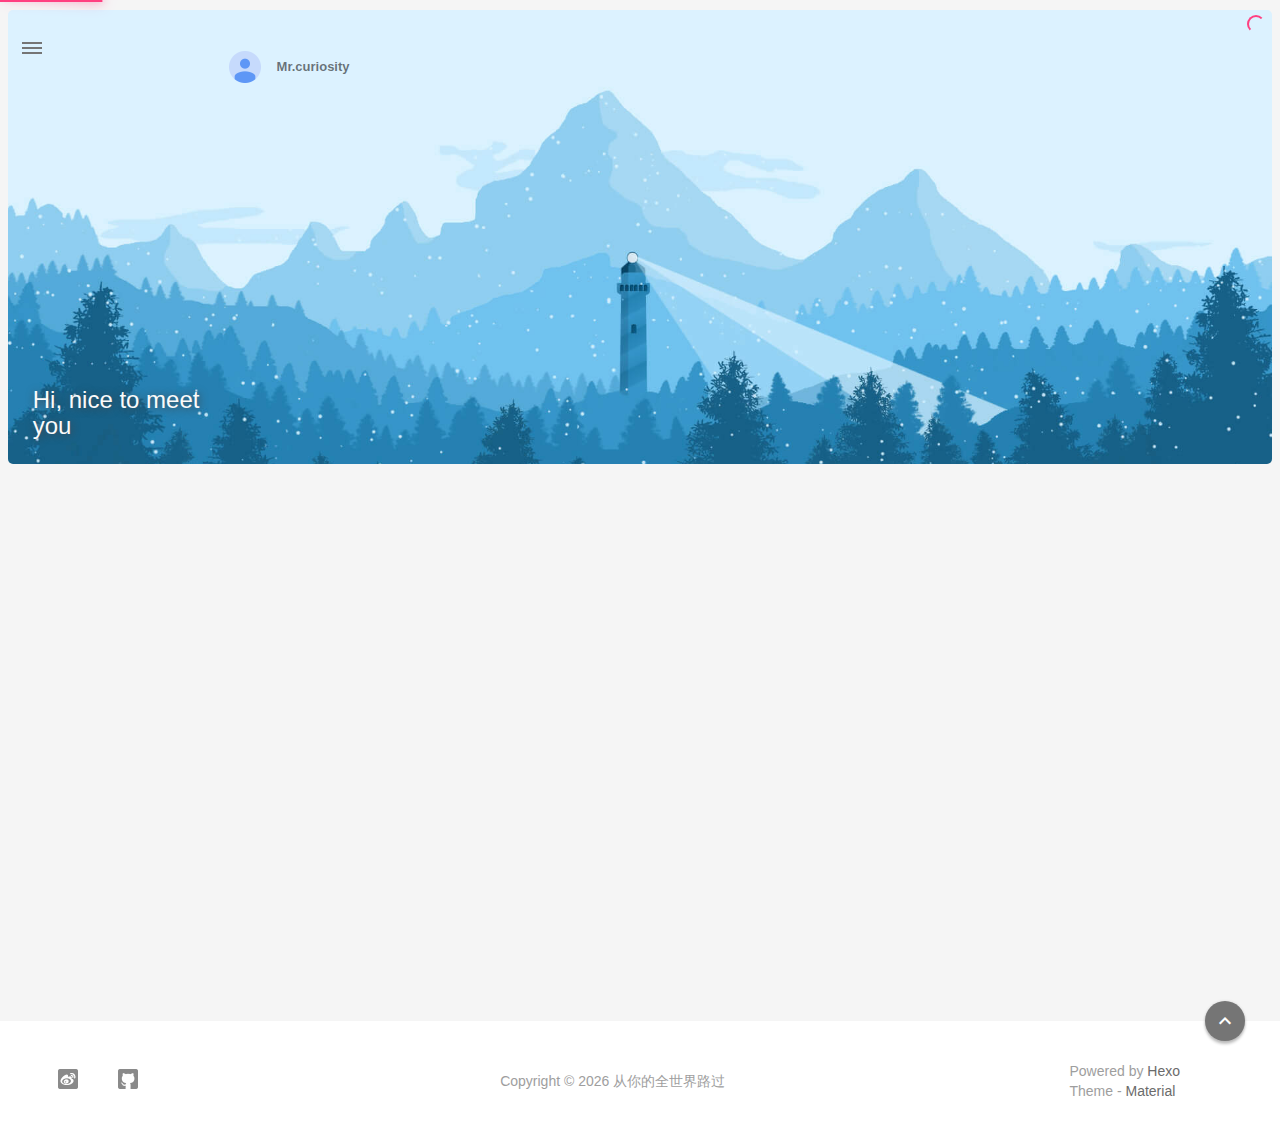
==== commit aead2ff8: "Site updated: 2016-12-11 22:32:22" ====
--- a/index.html
+++ b/index.html
@@ -211,9 +211,9 @@
         <div id="author-avatar1">
             <img src="/img/avatar.png" width="32px" height="32px" alt="avatar">
         </div>
-        <div>
+        <span>
             <strong>Mr.curiosity</strong>
-        </div>
+        </span>
     </div>
     </div>
 
@@ -230,68 +230,8 @@
     
     <!-- Post Thumbnail -->
 	
-		
-			<!-- Random Thumbnail -->
-			<div class="post_thumbnail-random mdl-card__media mdl-color-text--grey-50">
-		
-	
-				
-		<!-- Post Title -->
-		<p class="article-headline-p"><a href="/2016/12/11/hello-world1/">Hello World</a></p>
-	</div>
-
-    <!-- Post Excerpt -->
-    <div class="mdl-color-text--grey-600 mdl-card__supporting-text post_entry-content">
-        
-            Welcome to Hexo
-        
-        &nbsp;&nbsp;&nbsp;
-        <span>
-            <a href="/2016/12/11/hello-world1/" target="_self">继续阅读</a>
-        </span>
-    </div>
-    <!-- Post_entry Info-->
-    <div id="post_entry-info">
-        <div id="post_entry-left-info" class="mdl-card__supporting-text meta mdl-color-text--grey-600 ">
-            <!-- Author Avatar -->
-            <div id="author-avatar">
-                <img src="/img/avatar.png" width="44px" height="44px" alt="Mr.curiosity's avatar">
-            </div>
-            <div>
-                <strong>Mr.curiosity</strong>
-                <span>12月 11, 2016</span>
-            </div>
-        </div>
-        <div id="post_entry-right-info">
-            <!-- Category -->
-            <span class="post_entry-category">
-                
-            </span>
-            
-            
-            
-            <!-- Post Views -->
-            <span class="post_entry-views">
-                
-            </span>
-        </div>
-    </div>
-            
-</div>
-
-		
-		
-    
-		
-			<!-- Paradox Thumbnail -->
-        	<div class="post_entry-module mdl-card mdl-cell mdl-cell--12-col fade out">
-    
-    <!-- Post Thumbnail -->
-	
-		
-			<!-- Random Thumbnail -->
-			<div class="post_thumbnail-random mdl-card__media mdl-color-text--grey-50">
-		
+		<!-- Custom Thumbnail -->
+		<div class="post_thumbnail-custom mdl-card__media mdl-color-text--grey-50" style="background-image:url(img/1480478349837570.jpg)">
 	
 				
 		<!-- Post Title -->
@@ -301,8 +241,7 @@
     <!-- Post Excerpt -->
     <div class="mdl-color-text--grey-600 mdl-card__supporting-text post_entry-content">
         
-            ###关于爱情
-有人说，人一长大，喜欢上一个人的第一反应就是害怕。因为你一路披荆斩棘地走过来浑身是伤，已经提不起勇气再走下一段路。
+            关于爱情
         
         &nbsp;&nbsp;&nbsp;
         <span>
@@ -496,7 +435,7 @@
         </a>
         <ul class="dropdown-menu">
             <li>
-            <a class="sidebar_archives-link" href="/archives/2016/12/">十二月 2016<span class="sidebar_archives-count">3</span></a>
+            <a class="sidebar_archives-link" href="/archives/2016/12/">十二月 2016<span class="sidebar_archives-count">2</span></a>
         </ul>
     </li>
 
@@ -511,7 +450,7 @@
     <li>
         <a href="/archives">
              文章总数
-             <span class="sidebar-badge">3</span>
+             <span class="sidebar-badge">2</span>
         </a>
     </li>
 </ul>
--- a/css/material.min.css
+++ b/css/material.min.css
@@ -1 +1 @@
-@charset "UTF-8";.mdl-button,.mdl-checkbox,audio,canvas,img,svg,video{vertical-align:middle}.visuallyhidden,hr{border:0;height:1px}.hidden,.invisible{visibility:hidden}address,body,h1,h2,h3,h4,h6,html,ol,p,ul{font-weight:400}blockquote,h1{line-height:1.35}blockquote,h1,h1 small,h2,h2 small,h3,h3 small,h4,h4 small,h5,h5 small,h6,h6 small{font-family:Roboto,Helvetica,Arial,sans-serif}.mdl-badge[data-badge]:after,.mdl-card,.mdl-layout__drawer,.mdl-layout__header{-webkit-box-direction:normal}html{color:rgba(0,0,0,.87)}::-moz-selection{background:#b3d4fc;text-shadow:none}::selection{background:#b3d4fc;text-shadow:none}hr{display:block;border-top:1px solid #ccc;margin:1em 0;padding:0}fieldset{border:0;margin:0;padding:0}textarea{resize:vertical}.browsehappy{margin:.2em 0;background:#ccc;color:#000;padding:.2em 0}.hidden{display:none!important}.visuallyhidden{clip:rect(0 0 0 0);margin:-1px;overflow:hidden;padding:0;position:absolute;width:1px}.visuallyhidden.focusable:active,.visuallyhidden.focusable:focus{clip:auto;height:auto;margin:0;overflow:visible;position:static;width:auto}body,html{width:100%}.clearfix:after,.clearfix:before{content:" ";display:table}.clearfix:after{clear:both}@media print{blockquote,img,pre,tr{page-break-inside:avoid}*,:after,:before{background:0 0!important;color:#000!important;box-shadow:none!important;text-shadow:none!important}a,a:visited{text-decoration:underline}a[href]:after{content:" (" attr(href)")"}abbr[title]:after{content:" (" attr(title)")"}a[href^="#"]:after,a[href^="javascript:"]:after{content:""}blockquote,pre{border:1px solid #999}thead{display:table-header-group}img{max-width:100%!important}h2,h3,p{orphans:3;widows:3}h2,h3{page-break-after:avoid}}.mdl-accordion,.mdl-button,.mdl-card,.mdl-checkbox,.mdl-dropdown-menu,.mdl-icon-toggle,.mdl-item,.mdl-radio,.mdl-slider,.mdl-switch,.mdl-tabs__tab,a{-webkit-tap-highlight-color:transparent;-webkit-tap-highlight-color:rgba(255,255,255,0)}html{height:100%;-ms-touch-action:manipulation;touch-action:manipulation}body{min-height:100%}main{display:block}[hidden]{display:none!important}body,html{font-family:Helvetica,Arial,sans-serif;font-size:14px;line-height:20px}h1,h2,h3,h4,h5,h6,p{padding:0}h1 small,h2 small,h3 small,h4 small,h5 small,h6 small{font-weight:400;line-height:1.35;letter-spacing:-.02em;opacity:.54;font-size:.6em}blockquote,h4{font-size:24px}ol,p,ul{font-size:14px}address,ol,p,ul{letter-spacing:0}address,h5{line-height:1}h6,ol,p,ul{line-height:24px}a,h5{font-weight:500}h1{font-size:56px;letter-spacing:-.02em;margin:24px 0}h2{font-size:45px;line-height:48px}h2,h3{margin:24px 0}h3{font-size:34px;line-height:40px}h4{line-height:32px;-moz-osx-font-smoothing:grayscale;margin:24px 0 16px}h5{font-size:20px;letter-spacing:.02em}h5,h6{margin:24px 0 16px}h6{font-size:16px;letter-spacing:.04em}p{margin:0 0 16px}a{color:#ff4081}blockquote{position:relative;font-weight:300;font-style:italic;letter-spacing:.08em}mark{background-color:#f4ff81}dt{font-weight:700}address{font-size:12px;font-style:normal}.mdl-typography--display-4,.mdl-typography--display-4-color-contrast{font-family:Roboto,Helvetica,Arial,sans-serif;font-size:112px;font-weight:300;line-height:1;letter-spacing:-.04em}.mdl-typography--display-1,.mdl-typography--display-1-color-contrast,.mdl-typography--display-2,.mdl-typography--display-2-color-contrast,.mdl-typography--display-3,.mdl-typography--display-3-color-contrast,.mdl-typography--headline,.mdl-typography--headline-color-contrast{font-family:Roboto,Helvetica,Arial,sans-serif;font-weight:400}.mdl-typography--display-4-color-contrast{opacity:.54}.mdl-typography--display-3,.mdl-typography--display-3-color-contrast{font-size:56px;line-height:1.35;letter-spacing:-.02em}.mdl-typography--display-3-color-contrast{opacity:.54}.mdl-typography--display-2,.mdl-typography--display-2-color-contrast{font-size:45px;line-height:48px}.mdl-typography--display-2-color-contrast{opacity:.54}.mdl-typography--display-1,.mdl-typography--display-1-color-contrast{font-size:34px;line-height:40px}.mdl-typography--display-1-color-contrast{opacity:.54}.mdl-typography--body-1-color-contrast,.mdl-typography--body-1-force-preferred-font-color-contrast,.mdl-typography--body-2-color-contrast,.mdl-typography--body-2-force-preferred-font-color-contrast,.mdl-typography--headline-color-contrast,.mdl-typography--subhead-color-contrast,.mdl-typography--title-color-contrast{opacity:.87}.mdl-typography--headline,.mdl-typography--headline-color-contrast{font-size:24px;line-height:32px;-moz-osx-font-smoothing:grayscale}.mdl-typography--title,.mdl-typography--title-color-contrast{font-family:Roboto,Helvetica,Arial,sans-serif;font-size:20px;font-weight:500;line-height:1;letter-spacing:.02em}.mdl-typography--subhead,.mdl-typography--subhead-color-contrast{font-family:Roboto,Helvetica,Arial,sans-serif;font-size:16px;font-weight:400;line-height:24px;letter-spacing:.04em}.mdl-typography--body-2,.mdl-typography--body-2-color-contrast{font-size:14px;font-weight:700;line-height:24px;letter-spacing:0}.mdl-typography--body-1,.mdl-typography--body-1-color-contrast{font-size:14px;font-weight:400;line-height:24px;letter-spacing:0}.mdl-typography--body-2-force-preferred-font,.mdl-typography--body-2-force-preferred-font-color-contrast{font-family:Roboto,Helvetica,Arial,sans-serif;font-size:14px;font-weight:500;line-height:24px;letter-spacing:0}.mdl-typography--body-1-force-preferred-font,.mdl-typography--body-1-force-preferred-font-color-contrast{font-family:Roboto,Helvetica,Arial,sans-serif;font-size:14px;font-weight:400;line-height:24px;letter-spacing:0}.mdl-typography--caption,.mdl-typography--caption-force-preferred-font{font-size:12px;font-weight:400;line-height:1;letter-spacing:0}.mdl-typography--caption-force-preferred-font{font-family:Roboto,Helvetica,Arial,sans-serif}.mdl-typography--caption-color-contrast,.mdl-typography--caption-force-preferred-font-color-contrast{font-size:12px;font-weight:400;line-height:1;letter-spacing:0;opacity:.54}.mdl-typography--button-color-contrast,.mdl-typography--menu-color-contrast{opacity:.87}.mdl-typography--caption-force-preferred-font-color-contrast,.mdl-typography--menu{font-family:Roboto,Helvetica,Arial,sans-serif}.mdl-typography--menu{font-size:14px;font-weight:500;line-height:1;letter-spacing:0}.mdl-typography--button,.mdl-typography--button-color-contrast,.mdl-typography--menu-color-contrast{font-family:Roboto,Helvetica,Arial,sans-serif;font-size:14px;font-weight:500;line-height:1;letter-spacing:0}.mdl-typography--button,.mdl-typography--button-color-contrast{text-transform:uppercase}.mdl-typography--text-left{text-align:left}.mdl-typography--text-right{text-align:right}.mdl-typography--text-center{text-align:center}.mdl-typography--text-justify{text-align:justify}.mdl-typography--text-nowrap{white-space:nowrap}.mdl-typography--text-lowercase{text-transform:lowercase}.mdl-typography--text-uppercase{text-transform:uppercase}.mdl-typography--text-capitalize{text-transform:capitalize}.mdl-button,.mdl-layout__tab,.mdl-tabs__tab{text-transform:uppercase}.mdl-typography--font-thin{font-weight:200!important}.mdl-typography--font-light{font-weight:300!important}.mdl-typography--font-regular{font-weight:400!important}.mdl-typography--font-medium{font-weight:500!important}.mdl-typography--font-bold{font-weight:700!important}.mdl-typography--font-black{font-weight:900!important}.mdl-color-text--red{color:#f44336!important}.mdl-color--red{background-color:#f44336!important}.mdl-color-text--red-50{color:#ffebee!important}.mdl-color--red-50{background-color:#ffebee!important}.mdl-color-text--red-100{color:#ffcdd2!important}.mdl-color--red-100{background-color:#ffcdd2!important}.mdl-color-text--red-200{color:#ef9a9a!important}.mdl-color--red-200{background-color:#ef9a9a!important}.mdl-color-text--red-300{color:#e57373!important}.mdl-color--red-300{background-color:#e57373!important}.mdl-color-text--red-400{color:#ef5350!important}.mdl-color--red-400{background-color:#ef5350!important}.mdl-color-text--red-500{color:#f44336!important}.mdl-color--red-500{background-color:#f44336!important}.mdl-color-text--red-600{color:#e53935!important}.mdl-color--red-600{background-color:#e53935!important}.mdl-color-text--red-700{color:#d32f2f!important}.mdl-color--red-700{background-color:#d32f2f!important}.mdl-color-text--red-800{color:#c62828!important}.mdl-color--red-800{background-color:#c62828!important}.mdl-color-text--red-900{color:#b71c1c!important}.mdl-color--red-900{background-color:#b71c1c!important}.mdl-color-text--red-A100{color:#ff8a80!important}.mdl-color--red-A100{background-color:#ff8a80!important}.mdl-color-text--red-A200{color:#ff5252!important}.mdl-color--red-A200{background-color:#ff5252!important}.mdl-color-text--red-A400{color:#ff1744!important}.mdl-color--red-A400{background-color:#ff1744!important}.mdl-color-text--red-A700{color:#d50000!important}.mdl-color--red-A700{background-color:#d50000!important}.mdl-color-text--pink{color:#e91e63!important}.mdl-color--pink{background-color:#e91e63!important}.mdl-color-text--pink-50{color:#fce4ec!important}.mdl-color--pink-50{background-color:#fce4ec!important}.mdl-color-text--pink-100{color:#f8bbd0!important}.mdl-color--pink-100{background-color:#f8bbd0!important}.mdl-color-text--pink-200{color:#f48fb1!important}.mdl-color--pink-200{background-color:#f48fb1!important}.mdl-color-text--pink-300{color:#f06292!important}.mdl-color--pink-300{background-color:#f06292!important}.mdl-color-text--pink-400{color:#ec407a!important}.mdl-color--pink-400{background-color:#ec407a!important}.mdl-color-text--pink-500{color:#e91e63!important}.mdl-color--pink-500{background-color:#e91e63!important}.mdl-color-text--pink-600{color:#d81b60!important}.mdl-color--pink-600{background-color:#d81b60!important}.mdl-color-text--pink-700{color:#c2185b!important}.mdl-color--pink-700{background-color:#c2185b!important}.mdl-color-text--pink-800{color:#ad1457!important}.mdl-color--pink-800{background-color:#ad1457!important}.mdl-color-text--pink-900{color:#880e4f!important}.mdl-color--pink-900{background-color:#880e4f!important}.mdl-color-text--pink-A100{color:#ff80ab!important}.mdl-color--pink-A100{background-color:#ff80ab!important}.mdl-color-text--pink-A200{color:#ff4081!important}.mdl-color--pink-A200{background-color:#ff4081!important}.mdl-color-text--pink-A400{color:#f50057!important}.mdl-color--pink-A400{background-color:#f50057!important}.mdl-color-text--pink-A700{color:#c51162!important}.mdl-color--pink-A700{background-color:#c51162!important}.mdl-color-text--purple{color:#9c27b0!important}.mdl-color--purple{background-color:#9c27b0!important}.mdl-color-text--purple-50{color:#f3e5f5!important}.mdl-color--purple-50{background-color:#f3e5f5!important}.mdl-color-text--purple-100{color:#e1bee7!important}.mdl-color--purple-100{background-color:#e1bee7!important}.mdl-color-text--purple-200{color:#ce93d8!important}.mdl-color--purple-200{background-color:#ce93d8!important}.mdl-color-text--purple-300{color:#ba68c8!important}.mdl-color--purple-300{background-color:#ba68c8!important}.mdl-color-text--purple-400{color:#ab47bc!important}.mdl-color--purple-400{background-color:#ab47bc!important}.mdl-color-text--purple-500{color:#9c27b0!important}.mdl-color--purple-500{background-color:#9c27b0!important}.mdl-color-text--purple-600{color:#8e24aa!important}.mdl-color--purple-600{background-color:#8e24aa!important}.mdl-color-text--purple-700{color:#7b1fa2!important}.mdl-color--purple-700{background-color:#7b1fa2!important}.mdl-color-text--purple-800{color:#6a1b9a!important}.mdl-color--purple-800{background-color:#6a1b9a!important}.mdl-color-text--purple-900{color:#4a148c!important}.mdl-color--purple-900{background-color:#4a148c!important}.mdl-color-text--purple-A100{color:#ea80fc!important}.mdl-color--purple-A100{background-color:#ea80fc!important}.mdl-color-text--purple-A200{color:#e040fb!important}.mdl-color--purple-A200{background-color:#e040fb!important}.mdl-color-text--purple-A400{color:#d500f9!important}.mdl-color--purple-A400{background-color:#d500f9!important}.mdl-color-text--purple-A700{color:#a0f!important}.mdl-color--purple-A700{background-color:#a0f!important}.mdl-color-text--deep-purple{color:#673ab7!important}.mdl-color--deep-purple{background-color:#673ab7!important}.mdl-color-text--deep-purple-50{color:#ede7f6!important}.mdl-color--deep-purple-50{background-color:#ede7f6!important}.mdl-color-text--deep-purple-100{color:#d1c4e9!important}.mdl-color--deep-purple-100{background-color:#d1c4e9!important}.mdl-color-text--deep-purple-200{color:#b39ddb!important}.mdl-color--deep-purple-200{background-color:#b39ddb!important}.mdl-color-text--deep-purple-300{color:#9575cd!important}.mdl-color--deep-purple-300{background-color:#9575cd!important}.mdl-color-text--deep-purple-400{color:#7e57c2!important}.mdl-color--deep-purple-400{background-color:#7e57c2!important}.mdl-color-text--deep-purple-500{color:#673ab7!important}.mdl-color--deep-purple-500{background-color:#673ab7!important}.mdl-color-text--deep-purple-600{color:#5e35b1!important}.mdl-color--deep-purple-600{background-color:#5e35b1!important}.mdl-color-text--deep-purple-700{color:#512da8!important}.mdl-color--deep-purple-700{background-color:#512da8!important}.mdl-color-text--deep-purple-800{color:#4527a0!important}.mdl-color--deep-purple-800{background-color:#4527a0!important}.mdl-color-text--deep-purple-900{color:#311b92!important}.mdl-color--deep-purple-900{background-color:#311b92!important}.mdl-color-text--deep-purple-A100{color:#b388ff!important}.mdl-color--deep-purple-A100{background-color:#b388ff!important}.mdl-color-text--deep-purple-A200{color:#7c4dff!important}.mdl-color--deep-purple-A200{background-color:#7c4dff!important}.mdl-color-text--deep-purple-A400{color:#651fff!important}.mdl-color--deep-purple-A400{background-color:#651fff!important}.mdl-color-text--deep-purple-A700{color:#6200ea!important}.mdl-color--deep-purple-A700{background-color:#6200ea!important}.mdl-color-text--indigo{color:#3f51b5!important}.mdl-color--indigo{background-color:#3f51b5!important}.mdl-color-text--indigo-50{color:#e8eaf6!important}.mdl-color--indigo-50{background-color:#e8eaf6!important}.mdl-color-text--indigo-100{color:#c5cae9!important}.mdl-color--indigo-100{background-color:#c5cae9!important}.mdl-color-text--indigo-200{color:#9fa8da!important}.mdl-color--indigo-200{background-color:#9fa8da!important}.mdl-color-text--indigo-300{color:#7986cb!important}.mdl-color--indigo-300{background-color:#7986cb!important}.mdl-color-text--indigo-400{color:#5c6bc0!important}.mdl-color--indigo-400{background-color:#5c6bc0!important}.mdl-color-text--indigo-500{color:#3f51b5!important}.mdl-color--indigo-500{background-color:#3f51b5!important}.mdl-color-text--indigo-600{color:#3949ab!important}.mdl-color--indigo-600{background-color:#3949ab!important}.mdl-color-text--indigo-700{color:#303f9f!important}.mdl-color--indigo-700{background-color:#303f9f!important}.mdl-color-text--indigo-800{color:#283593!important}.mdl-color--indigo-800{background-color:#283593!important}.mdl-color-text--indigo-900{color:#1a237e!important}.mdl-color--indigo-900{background-color:#1a237e!important}.mdl-color-text--indigo-A100{color:#8c9eff!important}.mdl-color--indigo-A100{background-color:#8c9eff!important}.mdl-color-text--indigo-A200{color:#536dfe!important}.mdl-color--indigo-A200{background-color:#536dfe!important}.mdl-color-text--indigo-A400{color:#3d5afe!important}.mdl-color--indigo-A400{background-color:#3d5afe!important}.mdl-color-text--indigo-A700{color:#304ffe!important}.mdl-color--indigo-A700{background-color:#304ffe!important}.mdl-color-text--blue{color:#2196f3!important}.mdl-color--blue{background-color:#2196f3!important}.mdl-color-text--blue-50{color:#e3f2fd!important}.mdl-color--blue-50{background-color:#e3f2fd!important}.mdl-color-text--blue-100{color:#bbdefb!important}.mdl-color--blue-100{background-color:#bbdefb!important}.mdl-color-text--blue-200{color:#90caf9!important}.mdl-color--blue-200{background-color:#90caf9!important}.mdl-color-text--blue-300{color:#64b5f6!important}.mdl-color--blue-300{background-color:#64b5f6!important}.mdl-color-text--blue-400{color:#42a5f5!important}.mdl-color--blue-400{background-color:#42a5f5!important}.mdl-color-text--blue-500{color:#2196f3!important}.mdl-color--blue-500{background-color:#2196f3!important}.mdl-color-text--blue-600{color:#1e88e5!important}.mdl-color--blue-600{background-color:#1e88e5!important}.mdl-color-text--blue-700{color:#1976d2!important}.mdl-color--blue-700{background-color:#1976d2!important}.mdl-color-text--blue-800{color:#1565c0!important}.mdl-color--blue-800{background-color:#1565c0!important}.mdl-color-text--blue-900{color:#0d47a1!important}.mdl-color--blue-900{background-color:#0d47a1!important}.mdl-color-text--blue-A100{color:#82b1ff!important}.mdl-color--blue-A100{background-color:#82b1ff!important}.mdl-color-text--blue-A200{color:#448aff!important}.mdl-color--blue-A200{background-color:#448aff!important}.mdl-color-text--blue-A400{color:#2979ff!important}.mdl-color--blue-A400{background-color:#2979ff!important}.mdl-color-text--blue-A700{color:#2962ff!important}.mdl-color--blue-A700{background-color:#2962ff!important}.mdl-color-text--light-blue{color:#03a9f4!important}.mdl-color--light-blue{background-color:#03a9f4!important}.mdl-color-text--light-blue-50{color:#e1f5fe!important}.mdl-color--light-blue-50{background-color:#e1f5fe!important}.mdl-color-text--light-blue-100{color:#b3e5fc!important}.mdl-color--light-blue-100{background-color:#b3e5fc!important}.mdl-color-text--light-blue-200{color:#81d4fa!important}.mdl-color--light-blue-200{background-color:#81d4fa!important}.mdl-color-text--light-blue-300{color:#4fc3f7!important}.mdl-color--light-blue-300{background-color:#4fc3f7!important}.mdl-color-text--light-blue-400{color:#29b6f6!important}.mdl-color--light-blue-400{background-color:#29b6f6!important}.mdl-color-text--light-blue-500{color:#03a9f4!important}.mdl-color--light-blue-500{background-color:#03a9f4!important}.mdl-color-text--light-blue-600{color:#039be5!important}.mdl-color--light-blue-600{background-color:#039be5!important}.mdl-color-text--light-blue-700{color:#0288d1!important}.mdl-color--light-blue-700{background-color:#0288d1!important}.mdl-color-text--light-blue-800{color:#0277bd!important}.mdl-color--light-blue-800{background-color:#0277bd!important}.mdl-color-text--light-blue-900{color:#01579b!important}.mdl-color--light-blue-900{background-color:#01579b!important}.mdl-color-text--light-blue-A100{color:#80d8ff!important}.mdl-color--light-blue-A100{background-color:#80d8ff!important}.mdl-color-text--light-blue-A200{color:#40c4ff!important}.mdl-color--light-blue-A200{background-color:#40c4ff!important}.mdl-color-text--light-blue-A400{color:#00b0ff!important}.mdl-color--light-blue-A400{background-color:#00b0ff!important}.mdl-color-text--light-blue-A700{color:#0091ea!important}.mdl-color--light-blue-A700{background-color:#0091ea!important}.mdl-color-text--cyan{color:#00bcd4!important}.mdl-color--cyan{background-color:#00bcd4!important}.mdl-color-text--cyan-50{color:#e0f7fa!important}.mdl-color--cyan-50{background-color:#e0f7fa!important}.mdl-color-text--cyan-100{color:#b2ebf2!important}.mdl-color--cyan-100{background-color:#b2ebf2!important}.mdl-color-text--cyan-200{color:#80deea!important}.mdl-color--cyan-200{background-color:#80deea!important}.mdl-color-text--cyan-300{color:#4dd0e1!important}.mdl-color--cyan-300{background-color:#4dd0e1!important}.mdl-color-text--cyan-400{color:#26c6da!important}.mdl-color--cyan-400{background-color:#26c6da!important}.mdl-color-text--cyan-500{color:#00bcd4!important}.mdl-color--cyan-500{background-color:#00bcd4!important}.mdl-color-text--cyan-600{color:#00acc1!important}.mdl-color--cyan-600{background-color:#00acc1!important}.mdl-color-text--cyan-700{color:#0097a7!important}.mdl-color--cyan-700{background-color:#0097a7!important}.mdl-color-text--cyan-800{color:#00838f!important}.mdl-color--cyan-800{background-color:#00838f!important}.mdl-color-text--cyan-900{color:#006064!important}.mdl-color--cyan-900{background-color:#006064!important}.mdl-color-text--cyan-A100{color:#84ffff!important}.mdl-color--cyan-A100{background-color:#84ffff!important}.mdl-color-text--cyan-A200{color:#18ffff!important}.mdl-color--cyan-A200{background-color:#18ffff!important}.mdl-color-text--cyan-A400{color:#00e5ff!important}.mdl-color--cyan-A400{background-color:#00e5ff!important}.mdl-color-text--cyan-A700{color:#00b8d4!important}.mdl-color--cyan-A700{background-color:#00b8d4!important}.mdl-color-text--teal{color:#009688!important}.mdl-color--teal{background-color:#009688!important}.mdl-color-text--teal-50{color:#e0f2f1!important}.mdl-color--teal-50{background-color:#e0f2f1!important}.mdl-color-text--teal-100{color:#b2dfdb!important}.mdl-color--teal-100{background-color:#b2dfdb!important}.mdl-color-text--teal-200{color:#80cbc4!important}.mdl-color--teal-200{background-color:#80cbc4!important}.mdl-color-text--teal-300{color:#4db6ac!important}.mdl-color--teal-300{background-color:#4db6ac!important}.mdl-color-text--teal-400{color:#26a69a!important}.mdl-color--teal-400{background-color:#26a69a!important}.mdl-color-text--teal-500{color:#009688!important}.mdl-color--teal-500{background-color:#009688!important}.mdl-color-text--teal-600{color:#00897b!important}.mdl-color--teal-600{background-color:#00897b!important}.mdl-color-text--teal-700{color:#00796b!important}.mdl-color--teal-700{background-color:#00796b!important}.mdl-color-text--teal-800{color:#00695c!important}.mdl-color--teal-800{background-color:#00695c!important}.mdl-color-text--teal-900{color:#004d40!important}.mdl-color--teal-900{background-color:#004d40!important}.mdl-color-text--teal-A100{color:#a7ffeb!important}.mdl-color--teal-A100{background-color:#a7ffeb!important}.mdl-color-text--teal-A200{color:#64ffda!important}.mdl-color--teal-A200{background-color:#64ffda!important}.mdl-color-text--teal-A400{color:#1de9b6!important}.mdl-color--teal-A400{background-color:#1de9b6!important}.mdl-color-text--teal-A700{color:#00bfa5!important}.mdl-color--teal-A700{background-color:#00bfa5!important}.mdl-color-text--green{color:#4caf50!important}.mdl-color--green{background-color:#4caf50!important}.mdl-color-text--green-50{color:#e8f5e9!important}.mdl-color--green-50{background-color:#e8f5e9!important}.mdl-color-text--green-100{color:#c8e6c9!important}.mdl-color--green-100{background-color:#c8e6c9!important}.mdl-color-text--green-200{color:#a5d6a7!important}.mdl-color--green-200{background-color:#a5d6a7!important}.mdl-color-text--green-300{color:#81c784!important}.mdl-color--green-300{background-color:#81c784!important}.mdl-color-text--green-400{color:#66bb6a!important}.mdl-color--green-400{background-color:#66bb6a!important}.mdl-color-text--green-500{color:#4caf50!important}.mdl-color--green-500{background-color:#4caf50!important}.mdl-color-text--green-600{color:#43a047!important}.mdl-color--green-600{background-color:#43a047!important}.mdl-color-text--green-700{color:#388e3c!important}.mdl-color--green-700{background-color:#388e3c!important}.mdl-color-text--green-800{color:#2e7d32!important}.mdl-color--green-800{background-color:#2e7d32!important}.mdl-color-text--green-900{color:#1b5e20!important}.mdl-color--green-900{background-color:#1b5e20!important}.mdl-color-text--green-A100{color:#b9f6ca!important}.mdl-color--green-A100{background-color:#b9f6ca!important}.mdl-color-text--green-A200{color:#69f0ae!important}.mdl-color--green-A200{background-color:#69f0ae!important}.mdl-color-text--green-A400{color:#00e676!important}.mdl-color--green-A400{background-color:#00e676!important}.mdl-color-text--green-A700{color:#00c853!important}.mdl-color--green-A700{background-color:#00c853!important}.mdl-color-text--light-green{color:#8bc34a!important}.mdl-color--light-green{background-color:#8bc34a!important}.mdl-color-text--light-green-50{color:#f1f8e9!important}.mdl-color--light-green-50{background-color:#f1f8e9!important}.mdl-color-text--light-green-100{color:#dcedc8!important}.mdl-color--light-green-100{background-color:#dcedc8!important}.mdl-color-text--light-green-200{color:#c5e1a5!important}.mdl-color--light-green-200{background-color:#c5e1a5!important}.mdl-color-text--light-green-300{color:#aed581!important}.mdl-color--light-green-300{background-color:#aed581!important}.mdl-color-text--light-green-400{color:#9ccc65!important}.mdl-color--light-green-400{background-color:#9ccc65!important}.mdl-color-text--light-green-500{color:#8bc34a!important}.mdl-color--light-green-500{background-color:#8bc34a!important}.mdl-color-text--light-green-600{color:#7cb342!important}.mdl-color--light-green-600{background-color:#7cb342!important}.mdl-color-text--light-green-700{color:#689f38!important}.mdl-color--light-green-700{background-color:#689f38!important}.mdl-color-text--light-green-800{color:#558b2f!important}.mdl-color--light-green-800{background-color:#558b2f!important}.mdl-color-text--light-green-900{color:#33691e!important}.mdl-color--light-green-900{background-color:#33691e!important}.mdl-color-text--light-green-A100{color:#ccff90!important}.mdl-color--light-green-A100{background-color:#ccff90!important}.mdl-color-text--light-green-A200{color:#b2ff59!important}.mdl-color--light-green-A200{background-color:#b2ff59!important}.mdl-color-text--light-green-A400{color:#76ff03!important}.mdl-color--light-green-A400{background-color:#76ff03!important}.mdl-color-text--light-green-A700{color:#64dd17!important}.mdl-color--light-green-A700{background-color:#64dd17!important}.mdl-color-text--lime{color:#cddc39!important}.mdl-color--lime{background-color:#cddc39!important}.mdl-color-text--lime-50{color:#f9fbe7!important}.mdl-color--lime-50{background-color:#f9fbe7!important}.mdl-color-text--lime-100{color:#f0f4c3!important}.mdl-color--lime-100{background-color:#f0f4c3!important}.mdl-color-text--lime-200{color:#e6ee9c!important}.mdl-color--lime-200{background-color:#e6ee9c!important}.mdl-color-text--lime-300{color:#dce775!important}.mdl-color--lime-300{background-color:#dce775!important}.mdl-color-text--lime-400{color:#d4e157!important}.mdl-color--lime-400{background-color:#d4e157!important}.mdl-color-text--lime-500{color:#cddc39!important}.mdl-color--lime-500{background-color:#cddc39!important}.mdl-color-text--lime-600{color:#c0ca33!important}.mdl-color--lime-600{background-color:#c0ca33!important}.mdl-color-text--lime-700{color:#afb42b!important}.mdl-color--lime-700{background-color:#afb42b!important}.mdl-color-text--lime-800{color:#9e9d24!important}.mdl-color--lime-800{background-color:#9e9d24!important}.mdl-color-text--lime-900{color:#827717!important}.mdl-color--lime-900{background-color:#827717!important}.mdl-color-text--lime-A100{color:#f4ff81!important}.mdl-color--lime-A100{background-color:#f4ff81!important}.mdl-color-text--lime-A200{color:#eeff41!important}.mdl-color--lime-A200{background-color:#eeff41!important}.mdl-color-text--lime-A400{color:#c6ff00!important}.mdl-color--lime-A400{background-color:#c6ff00!important}.mdl-color-text--lime-A700{color:#aeea00!important}.mdl-color--lime-A700{background-color:#aeea00!important}.mdl-color-text--yellow{color:#ffeb3b!important}.mdl-color--yellow{background-color:#ffeb3b!important}.mdl-color-text--yellow-50{color:#fffde7!important}.mdl-color--yellow-50{background-color:#fffde7!important}.mdl-color-text--yellow-100{color:#fff9c4!important}.mdl-color--yellow-100{background-color:#fff9c4!important}.mdl-color-text--yellow-200{color:#fff59d!important}.mdl-color--yellow-200{background-color:#fff59d!important}.mdl-color-text--yellow-300{color:#fff176!important}.mdl-color--yellow-300{background-color:#fff176!important}.mdl-color-text--yellow-400{color:#ffee58!important}.mdl-color--yellow-400{background-color:#ffee58!important}.mdl-color-text--yellow-500{color:#ffeb3b!important}.mdl-color--yellow-500{background-color:#ffeb3b!important}.mdl-color-text--yellow-600{color:#fdd835!important}.mdl-color--yellow-600{background-color:#fdd835!important}.mdl-color-text--yellow-700{color:#fbc02d!important}.mdl-color--yellow-700{background-color:#fbc02d!important}.mdl-color-text--yellow-800{color:#f9a825!important}.mdl-color--yellow-800{background-color:#f9a825!important}.mdl-color-text--yellow-900{color:#f57f17!important}.mdl-color--yellow-900{background-color:#f57f17!important}.mdl-color-text--yellow-A100{color:#ffff8d!important}.mdl-color--yellow-A100{background-color:#ffff8d!important}.mdl-color-text--yellow-A200{color:#ff0!important}.mdl-color--yellow-A200{background-color:#ff0!important}.mdl-color-text--yellow-A400{color:#ffea00!important}.mdl-color--yellow-A400{background-color:#ffea00!important}.mdl-color-text--yellow-A700{color:#ffd600!important}.mdl-color--yellow-A700{background-color:#ffd600!important}.mdl-color-text--amber{color:#ffc107!important}.mdl-color--amber{background-color:#ffc107!important}.mdl-color-text--amber-50{color:#fff8e1!important}.mdl-color--amber-50{background-color:#fff8e1!important}.mdl-color-text--amber-100{color:#ffecb3!important}.mdl-color--amber-100{background-color:#ffecb3!important}.mdl-color-text--amber-200{color:#ffe082!important}.mdl-color--amber-200{background-color:#ffe082!important}.mdl-color-text--amber-300{color:#ffd54f!important}.mdl-color--amber-300{background-color:#ffd54f!important}.mdl-color-text--amber-400{color:#ffca28!important}.mdl-color--amber-400{background-color:#ffca28!important}.mdl-color-text--amber-500{color:#ffc107!important}.mdl-color--amber-500{background-color:#ffc107!important}.mdl-color-text--amber-600{color:#ffb300!important}.mdl-color--amber-600{background-color:#ffb300!important}.mdl-color-text--amber-700{color:#ffa000!important}.mdl-color--amber-700{background-color:#ffa000!important}.mdl-color-text--amber-800{color:#ff8f00!important}.mdl-color--amber-800{background-color:#ff8f00!important}.mdl-color-text--amber-900{color:#ff6f00!important}.mdl-color--amber-900{background-color:#ff6f00!important}.mdl-color-text--amber-A100{color:#ffe57f!important}.mdl-color--amber-A100{background-color:#ffe57f!important}.mdl-color-text--amber-A200{color:#ffd740!important}.mdl-color--amber-A200{background-color:#ffd740!important}.mdl-color-text--amber-A400{color:#ffc400!important}.mdl-color--amber-A400{background-color:#ffc400!important}.mdl-color-text--amber-A700{color:#ffab00!important}.mdl-color--amber-A700{background-color:#ffab00!important}.mdl-color-text--orange{color:#ff9800!important}.mdl-color--orange{background-color:#ff9800!important}.mdl-color-text--orange-50{color:#fff3e0!important}.mdl-color--orange-50{background-color:#fff3e0!important}.mdl-color-text--orange-100{color:#ffe0b2!important}.mdl-color--orange-100{background-color:#ffe0b2!important}.mdl-color-text--orange-200{color:#ffcc80!important}.mdl-color--orange-200{background-color:#ffcc80!important}.mdl-color-text--orange-300{color:#ffb74d!important}.mdl-color--orange-300{background-color:#ffb74d!important}.mdl-color-text--orange-400{color:#ffa726!important}.mdl-color--orange-400{background-color:#ffa726!important}.mdl-color-text--orange-500{color:#ff9800!important}.mdl-color--orange-500{background-color:#ff9800!important}.mdl-color-text--orange-600{color:#fb8c00!important}.mdl-color--orange-600{background-color:#fb8c00!important}.mdl-color-text--orange-700{color:#f57c00!important}.mdl-color--orange-700{background-color:#f57c00!important}.mdl-color-text--orange-800{color:#ef6c00!important}.mdl-color--orange-800{background-color:#ef6c00!important}.mdl-color-text--orange-900{color:#e65100!important}.mdl-color--orange-900{background-color:#e65100!important}.mdl-color-text--orange-A100{color:#ffd180!important}.mdl-color--orange-A100{background-color:#ffd180!important}.mdl-color-text--orange-A200{color:#ffab40!important}.mdl-color--orange-A200{background-color:#ffab40!important}.mdl-color-text--orange-A400{color:#ff9100!important}.mdl-color--orange-A400{background-color:#ff9100!important}.mdl-color-text--orange-A700{color:#ff6d00!important}.mdl-color--orange-A700{background-color:#ff6d00!important}.mdl-color-text--deep-orange{color:#ff5722!important}.mdl-color--deep-orange{background-color:#ff5722!important}.mdl-color-text--deep-orange-50{color:#fbe9e7!important}.mdl-color--deep-orange-50{background-color:#fbe9e7!important}.mdl-color-text--deep-orange-100{color:#ffccbc!important}.mdl-color--deep-orange-100{background-color:#ffccbc!important}.mdl-color-text--deep-orange-200{color:#ffab91!important}.mdl-color--deep-orange-200{background-color:#ffab91!important}.mdl-color-text--deep-orange-300{color:#ff8a65!important}.mdl-color--deep-orange-300{background-color:#ff8a65!important}.mdl-color-text--deep-orange-400{color:#ff7043!important}.mdl-color--deep-orange-400{background-color:#ff7043!important}.mdl-color-text--deep-orange-500{color:#ff5722!important}.mdl-color--deep-orange-500{background-color:#ff5722!important}.mdl-color-text--deep-orange-600{color:#f4511e!important}.mdl-color--deep-orange-600{background-color:#f4511e!important}.mdl-color-text--deep-orange-700{color:#e64a19!important}.mdl-color--deep-orange-700{background-color:#e64a19!important}.mdl-color-text--deep-orange-800{color:#d84315!important}.mdl-color--deep-orange-800{background-color:#d84315!important}.mdl-color-text--deep-orange-900{color:#bf360c!important}.mdl-color--deep-orange-900{background-color:#bf360c!important}.mdl-color-text--deep-orange-A100{color:#ff9e80!important}.mdl-color--deep-orange-A100{background-color:#ff9e80!important}.mdl-color-text--deep-orange-A200{color:#ff6e40!important}.mdl-color--deep-orange-A200{background-color:#ff6e40!important}.mdl-color-text--deep-orange-A400{color:#ff3d00!important}.mdl-color--deep-orange-A400{background-color:#ff3d00!important}.mdl-color-text--deep-orange-A700{color:#dd2c00!important}.mdl-color--deep-orange-A700{background-color:#dd2c00!important}.mdl-color-text--brown{color:#795548!important}.mdl-color--brown{background-color:#795548!important}.mdl-color-text--brown-50{color:#efebe9!important}.mdl-color--brown-50{background-color:#efebe9!important}.mdl-color-text--brown-100{color:#d7ccc8!important}.mdl-color--brown-100{background-color:#d7ccc8!important}.mdl-color-text--brown-200{color:#bcaaa4!important}.mdl-color--brown-200{background-color:#bcaaa4!important}.mdl-color-text--brown-300{color:#a1887f!important}.mdl-color--brown-300{background-color:#a1887f!important}.mdl-color-text--brown-400{color:#8d6e63!important}.mdl-color--brown-400{background-color:#8d6e63!important}.mdl-color-text--brown-500{color:#795548!important}.mdl-color--brown-500{background-color:#795548!important}.mdl-color-text--brown-600{color:#6d4c41!important}.mdl-color--brown-600{background-color:#6d4c41!important}.mdl-color-text--brown-700{color:#5d4037!important}.mdl-color--brown-700{background-color:#5d4037!important}.mdl-color-text--brown-800{color:#4e342e!important}.mdl-color--brown-800{background-color:#4e342e!important}.mdl-color-text--brown-900{color:#3e2723!important}.mdl-color--brown-900{background-color:#3e2723!important}.mdl-color-text--grey{color:#9e9e9e!important}.mdl-color--grey{background-color:#9e9e9e!important}.mdl-color-text--grey-50{color:#fafafa!important}.mdl-color--grey-50{background-color:#fafafa!important}.mdl-color-text--grey-100{color:#f5f5f5!important}.mdl-color--grey-100{background-color:#f5f5f5!important}.mdl-color-text--grey-200{color:#eee!important}.mdl-color--grey-200{background-color:#eee!important}.mdl-color-text--grey-300{color:#e0e0e0!important}.mdl-color--grey-300{background-color:#e0e0e0!important}.mdl-color-text--grey-400{color:#bdbdbd!important}.mdl-color--grey-400{background-color:#bdbdbd!important}.mdl-color-text--grey-500{color:#9e9e9e!important}.mdl-color--grey-500{background-color:#9e9e9e!important}.mdl-color-text--grey-600{color:#757575!important}.mdl-color--grey-600{background-color:#757575!important}.mdl-color-text--grey-601{margin-bottom:15%;margin-left:25%}.mdl-color-text--grey-700{color:#616161!important}.mdl-color--grey-700{background-color:#616161!important}.mdl-color-text--grey-800{color:#424242!important}.mdl-color--grey-800{background-color:#424242!important}.mdl-color-text--grey-900{color:#212121!important}.mdl-color--grey-900{background-color:#212121!important}.mdl-color-text--blue-grey{color:#607d8b!important}.mdl-color--blue-grey{background-color:#607d8b!important}.mdl-color-text--blue-grey-50{color:#eceff1!important}.mdl-color--blue-grey-50{background-color:#eceff1!important}.mdl-color-text--blue-grey-100{color:#cfd8dc!important}.mdl-color--blue-grey-100{background-color:#cfd8dc!important}.mdl-color-text--blue-grey-200{color:#b0bec5!important}.mdl-color--blue-grey-200{background-color:#b0bec5!important}.mdl-color-text--blue-grey-300{color:#90a4ae!important}.mdl-color--blue-grey-300{background-color:#90a4ae!important}.mdl-color-text--blue-grey-400{color:#78909c!important}.mdl-color--blue-grey-400{background-color:#78909c!important}.mdl-color-text--blue-grey-500{color:#607d8b!important}.mdl-color--blue-grey-500{background-color:#607d8b!important}.mdl-color-text--blue-grey-600{color:#546e7a!important}.mdl-color--blue-grey-600{background-color:#546e7a!important}.mdl-color-text--blue-grey-700{color:#455a64!important}.mdl-color--blue-grey-700{background-color:#455a64!important}.mdl-color-text--blue-grey-800{color:#37474f!important}.mdl-color--blue-grey-800{background-color:#37474f!important}.mdl-color-text--blue-grey-900{color:#263238!important}.mdl-color--blue-grey-900{background-color:#263238!important}.mdl-color--black{background-color:#000!important}.mdl-color-text--black{color:#000!important}.mdl-color--white{background-color:#fff!important}.mdl-color-text--white{color:#fff!important}.mdl-color--primary{background-color:#3f51b5!important}.mdl-color--primary-contrast{background-color:#fff!important}.mdl-color--primary-dark{background-color:#303f9f!important}.mdl-color--accent{background-color:#ff4081!important}.mdl-color--accent-contrast{background-color:#fff!important}.mdl-color-text--primary{color:#3f51b5!important}.mdl-color-text--primary-contrast{color:#fff!important}.mdl-color-text--primary-dark{color:#303f9f!important}.mdl-color-text--accent{color:#ff4081!important}.mdl-color-text--accent-contrast{color:#fff!important}.mdl-ripple{background:#000;border-radius:50%;height:50px;left:0;opacity:0;pointer-events:none;position:absolute;top:0;-webkit-transform:translate(-50%,-50%);-ms-transform:translate(-50%,-50%);transform:translate(-50%,-50%);width:50px;overflow:hidden}.mdl-ripple.is-animating{-webkit-transition:-webkit-transform .3s cubic-bezier(0,0,.2,1),width .3s cubic-bezier(0,0,.2,1),height .3s cubic-bezier(0,0,.2,1),opacity .6s cubic-bezier(0,0,.2,1);transition:transform .3s cubic-bezier(0,0,.2,1),width .3s cubic-bezier(0,0,.2,1),height .3s cubic-bezier(0,0,.2,1),opacity .6s cubic-bezier(0,0,.2,1)}.mdl-ripple.is-visible{opacity:.3}.mdl-animation--default,.mdl-animation--fast-out-slow-in{-webkit-transition-timing-function:cubic-bezier(.4,0,.2,1);transition-timing-function:cubic-bezier(.4,0,.2,1)}.mdl-animation--linear-out-slow-in{-webkit-transition-timing-function:cubic-bezier(0,0,.2,1);transition-timing-function:cubic-bezier(0,0,.2,1)}.mdl-animation--fast-out-linear-in{-webkit-transition-timing-function:cubic-bezier(.4,0,1,1);transition-timing-function:cubic-bezier(.4,0,1,1)}.mdl-badge{position:relative;white-space:nowrap;margin-right:24px}.mdl-badge:not([data-badge]){margin-right:auto}.mdl-badge[data-badge]:after{content:attr(data-badge);display:-webkit-box;display:-webkit-flex;display:-ms-flexbox;display:flex;-webkit-box-orient:horizontal;-webkit-flex-direction:row;-ms-flex-direction:row;flex-direction:row;-webkit-flex-wrap:wrap;-ms-flex-wrap:wrap;flex-wrap:wrap;-webkit-box-pack:center;-webkit-justify-content:center;-ms-flex-pack:center;justify-content:center;-webkit-align-content:center;-ms-flex-line-pack:center;align-content:center;-webkit-box-align:center;-webkit-align-items:center;-ms-flex-align:center;align-items:center;position:absolute;top:-11px;right:-24px;font-family:Roboto,Helvetica,Arial,sans-serif;font-weight:600;font-size:12px;width:22px;height:22px;border-radius:50%;background:#ff4081;color:#fff}.mdl-card,.mdl-layout__drawer,.mdl-layout__header{-webkit-box-orient:vertical}.mdl-button .mdl-badge[data-badge]:after{top:-10px;right:-5px}.mdl-badge.mdl-badge--no-background[data-badge]:after{color:#ff4081;background:rgba(255,255,255,.2);box-shadow:0 0 1px gray}.mdl-button{background:0;border:0;border-radius:2px;color:#000;position:relative;height:36px;min-width:64px;padding:0 8px;display:inline-block;font-family:Roboto,Helvetica,Arial,sans-serif;font-size:14px;font-weight:500;letter-spacing:0;overflow:hidden;will-change:box-shadow,transform;-webkit-transition:box-shadow .2s cubic-bezier(.4,0,1,1),background-color .2s cubic-bezier(.4,0,.2,1),color .2s cubic-bezier(.4,0,.2,1);transition:box-shadow .2s cubic-bezier(.4,0,1,1),background-color .2s cubic-bezier(.4,0,.2,1),color .2s cubic-bezier(.4,0,.2,1);outline:0;cursor:pointer;text-decoration:none;text-align:center;line-height:36px}.mdl-button--fab,.mdl-button--icon{overflow:hidden;font-size:24px;padding:0}.mdl-button::-moz-focus-inner{border:0}.mdl-button:hover{background-color:rgba(158,158,158,.2)}.mdl-button:focus:not(:active){background-color:rgba(0,0,0,.12)}.mdl-button:active{background-color:rgba(158,158,158,.4)}.mdl-button.mdl-button--colored{color:#3f51b5}.mdl-button.mdl-button--colored:focus:not(:active){background-color:rgba(0,0,0,.12)}input.mdl-button[type=submit]{-webkit-appearance:none}.mdl-button--raised{background:rgba(158,158,158,.2);box-shadow:0 2px 2px 0 rgba(0,0,0,.14),0 3px 1px -2px rgba(0,0,0,.2),0 1px 5px 0 rgba(0,0,0,.12)}.mdl-button--raised:active{box-shadow:0 4px 5px 0 rgba(0,0,0,.14),0 1px 10px 0 rgba(0,0,0,.12),0 2px 4px -1px rgba(0,0,0,.2);background-color:rgba(158,158,158,.4)}.mdl-button--raised:focus:not(:active){box-shadow:0 0 8px rgba(0,0,0,.18),0 8px 16px rgba(0,0,0,.36);background-color:rgba(158,158,158,.4)}.mdl-button--raised.mdl-button--colored{background:#3f51b5;color:#fff}.mdl-button--raised.mdl-button--colored:active,.mdl-button--raised.mdl-button--colored:focus:not(:active),.mdl-button--raised.mdl-button--colored:hover{background-color:#3f51b5}.mdl-button--raised.mdl-button--colored .mdl-ripple{background:#fff}.mdl-button--fab{border-radius:50%;height:56px;margin:auto;min-width:56px;width:56px;background:rgba(158,158,158,.2);box-shadow:0 1px 1.5px 0 rgba(0,0,0,.12),0 1px 1px 0 rgba(0,0,0,.24);position:relative;line-height:normal}.mdl-button--fab .material-icons{transform:translate(-12px,-12px);line-height:24px;width:24px}.mdl-button--fab .material-icons,.mdl-button--icon .material-icons{position:absolute;top:50%;left:50%;-webkit-transform:translate(-12px,-12px);-ms-transform:translate(-12px,-12px)}.mdl-button--fab.mdl-button--mini-fab{height:40px;min-width:40px;width:40px}.mdl-button--fab .mdl-button__ripple-container{border-radius:50%;-webkit-mask-image:-webkit-radial-gradient(circle,#fff,#000)}.mdl-button--fab:active{box-shadow:0 4px 5px 0 rgba(0,0,0,.14),0 1px 10px 0 rgba(0,0,0,.12),0 2px 4px -1px rgba(0,0,0,.2);background-color:rgba(158,158,158,.4)}.mdl-button--fab:focus:not(:active){box-shadow:0 0 8px rgba(0,0,0,.18),0 8px 16px rgba(0,0,0,.36);background-color:rgba(158,158,158,.4)}.mdl-button--fab.mdl-button--colored{background:#ff4081;color:#fff}.mdl-button--fab.mdl-button--colored:active,.mdl-button--fab.mdl-button--colored:focus:not(:active),.mdl-button--fab.mdl-button--colored:hover{background-color:#ff4081}.mdl-button--fab.mdl-button--colored .mdl-ripple{background:#fff}.mdl-button--icon{border-radius:50%;height:32px;margin-left:0;margin-right:0;min-width:32px;width:32px;color:inherit;line-height:normal}.mdl-button--icon .material-icons{transform:translate(-12px,-12px);line-height:24px;width:24px}.mdl-button--icon.mdl-button--mini-icon{height:24px;min-width:24px;width:24px}.mdl-button--icon.mdl-button--mini-icon .material-icons{top:0;left:0}.mdl-button--icon .mdl-button__ripple-container{border-radius:50%;-webkit-mask-image:-webkit-radial-gradient(circle,#fff,#000)}.mdl-button__ripple-container{display:block;height:100%;left:0;position:absolute;top:0;width:100%;z-index:0;overflow:hidden}.mdl-button[disabled] .mdl-button__ripple-container .mdl-ripple{background-color:transparent}.mdl-button--primary.mdl-button--primary{color:#3f51b5}.mdl-button--primary.mdl-button--primary .mdl-ripple{background:#fff}.mdl-button--primary.mdl-button--primary.mdl-button--fab,.mdl-button--primary.mdl-button--primary.mdl-button--raised{color:#fff;background-color:#3f51b5}.mdl-button--accent.mdl-button--accent{color:#ff4081}.mdl-button--accent.mdl-button--accent .mdl-ripple{background:#fff}.mdl-button--accent.mdl-button--accent.mdl-button--fab,.mdl-button--accent.mdl-button--accent.mdl-button--raised{color:#fff;background-color:#ff4081}.mdl-button[disabled][disabled]{color:rgba(0,0,0,.26);cursor:auto;background-color:transparent}.mdl-button--colored[disabled][disabled],.mdl-button--fab[disabled][disabled],.mdl-button--raised[disabled][disabled]{background-color:rgba(0,0,0,.12);color:rgba(0,0,0,.26);box-shadow:0 2px 2px 0 rgba(0,0,0,.14),0 3px 1px -2px rgba(0,0,0,.2),0 1px 5px 0 rgba(0,0,0,.12)}.mdl-card{display:-webkit-box;display:-webkit-flex;display:-ms-flexbox;display:flex;-webkit-flex-direction:column;-ms-flex-direction:column;flex-direction:column;font-size:16px;font-weight:400;min-height:200px;overflow:hidden;width:330px;z-index:1;position:relative;background:#fff;border-radius:2px;box-sizing:border-box}.mdl-card__media{background-color:#ff4081;background-repeat:repeat;background-position:50% 50%;background-size:cover;background-origin:padding-box;background-attachment:scroll;box-sizing:border-box}.mdl-card__title{-webkit-box-align:center;-webkit-align-items:center;-ms-flex-align:center;align-items:center;color:#000;display:block;display:-webkit-box;display:-webkit-flex;display:-ms-flexbox;display:flex;-webkit-box-pack:stretch;-webkit-justify-content:stretch;-ms-flex-pack:stretch;justify-content:stretch;line-height:normal;padding:16px;-webkit-perspective-origin:165px 56px;perspective-origin:165px 56px;-webkit-transform-origin:165px 56px;-ms-transform-origin:165px 56px;transform-origin:165px 56px;box-sizing:border-box}.mdl-card__title.mdl-card--border{border-bottom:1px solid rgba(0,0,0,.1)}.mdl-card__title-text{-webkit-align-self:flex-end;-ms-flex-item-align:end;align-self:flex-end;color:inherit;display:block;display:-webkit-box;display:-webkit-flex;display:-ms-flexbox;display:flex;font-size:24px;font-weight:300;line-height:normal;overflow:hidden;-webkit-transform-origin:149px 48px;-ms-transform-origin:149px 48px;transform-origin:149px 48px;margin:0}.mdl-card__subtitle-text{font-size:14px;color:grey;margin:0}.mdl-card__supporting-text{color:rgba(0,0,0,.54);font-size:13px;line-height:18px;overflow:hidden;padding:16px;width:90%}.mdl-card__actions,.mdl-checkbox{box-sizing:border-box;width:100%}.mdl-card__actions{font-size:16px;line-height:normal;background-color:transparent;padding:8px}.mdl-card__actions.mdl-card--border{border-top:1px solid rgba(0,0,0,.1)}.mdl-card--expand{-webkit-box-flex:1;-webkit-flex-grow:1;-ms-flex-positive:1;flex-grow:1}.mdl-card__menu{position:absolute;right:16px;top:16px}.mdl-checkbox{position:relative;z-index:1;display:inline-block;height:24px;margin:0;padding:0}.mdl-checkbox.is-upgraded{padding-left:24px}.mdl-checkbox__input{line-height:24px}.mdl-checkbox.is-upgraded .mdl-checkbox__input{position:absolute;width:0;height:0;margin:0;padding:0;opacity:0;-ms-appearance:none;-moz-appearance:none;-webkit-appearance:none;appearance:none;border:0}.mdl-checkbox__box-outline,.mdl-checkbox__focus-helper{position:absolute;left:0;top:3px;display:inline-block;box-sizing:border-box;width:16px;height:16px}.mdl-checkbox__box-outline{margin:0;cursor:pointer;overflow:hidden;border:2px solid rgba(0,0,0,.54);border-radius:2px;z-index:2}.mdl-checkbox.is-checked .mdl-checkbox__box-outline{border:2px solid #3f51b5}.mdl-checkbox.is-disabled .mdl-checkbox__box-outline{border:2px solid rgba(0,0,0,.26);cursor:auto}.mdl-checkbox__focus-helper{border-radius:50%;background-color:transparent}.mdl-checkbox.is-focused .mdl-checkbox__focus-helper{box-shadow:0 0 0 8px rgba(0,0,0,.1);background-color:rgba(0,0,0,.1)}.mdl-checkbox.is-focused.is-checked .mdl-checkbox__focus-helper{box-shadow:0 0 0 8px rgba(63,81,181,.26);background-color:rgba(63,81,181,.26)}.mdl-layout__drawer,.mdl-layout__header,.mdl-menu__outline{box-shadow:0 2px 2px 0 rgba(0,0,0,.14),0 3px 1px -2px rgba(0,0,0,.2),0 1px 5px 0 rgba(0,0,0,.12)}.mdl-checkbox__tick-outline{position:absolute;top:0;left:0;height:100%;width:100%;-webkit-mask:url([data-uri]);mask:url([data-uri]);background:0;-webkit-transition-duration:.28s;transition-duration:.28s;transition-timing-function:cubic-bezier(.4,0,.2,1);-webkit-transition-property:background;transition-property:background}.mdl-checkbox__tick-outline,.mdl-data-table tbody tr{-webkit-transition-timing-function:cubic-bezier(.4,0,.2,1)}.mdl-checkbox__ripple-container,.mdl-icon-toggle__ripple-container{box-sizing:border-box;overflow:hidden;-webkit-mask-image:-webkit-radial-gradient(circle,#fff,#000)}.mdl-checkbox.is-checked .mdl-checkbox__tick-outline{background:url([data-uri]) #3f51b5}.mdl-checkbox.is-checked.is-disabled .mdl-checkbox__tick-outline{background:0 0}.mdl-checkbox__label{position:relative;cursor:pointer;font-size:16px;line-height:24px;margin:0}.mdl-checkbox.is-disabled .mdl-checkbox__label{color:rgba(0,0,0,.26);cursor:auto}.mdl-checkbox__ripple-container{position:absolute;z-index:2;top:-6px;left:-10px;width:36px;height:36px;border-radius:50%;cursor:pointer}.mdl-checkbox__ripple-container .mdl-ripple{background:#3f51b5}.mdl-checkbox.is-disabled .mdl-checkbox__ripple-container{cursor:auto}.mdl-checkbox.is-disabled .mdl-checkbox__ripple-container .mdl-ripple{background:0}.mdl-data-table{position:relative;border:1px solid rgba(0,0,0,.12);border-collapse:collapse;white-space:nowrap;font-size:13px;background-color:#fff}.mdl-data-table thead{padding-bottom:3px}.mdl-data-table thead .mdl-data-table__select{margin-top:0}.mdl-data-table tbody tr{position:relative;height:48px;-webkit-transition-duration:.28s;transition-duration:.28s;transition-timing-function:cubic-bezier(.4,0,.2,1);-webkit-transition-property:background-color;transition-property:background-color}.mdl-data-table tbody tr.is-selected{background-color:#e0e0e0}.mdl-data-table tbody tr:hover{background-color:#eee}.mdl-data-table th{padding:0 18px;text-align:right}.mdl-data-table td:first-of-type,.mdl-data-table th:first-of-type{padding-left:24px}.mdl-data-table td:last-of-type,.mdl-data-table th:last-of-type{padding-right:24px}.mdl-data-table td{text-align:right;position:relative;vertical-align:top;height:48px;border-top:1px solid rgba(0,0,0,.12);border-bottom:1px solid rgba(0,0,0,.12);padding:12px 18px 0;box-sizing:border-box}.mdl-data-table__cell--non-numeric.mdl-data-table__cell--non-numeric,.mdl-menu__item{text-align:left}.mdl-data-table td .mdl-data-table__select{vertical-align:top;position:absolute;left:24px}.mdl-data-table th{position:relative;vertical-align:bottom;text-overflow:ellipsis;font-weight:700;line-height:24px;letter-spacing:0;height:48px;font-size:12px;color:rgba(0,0,0,.54);padding-bottom:8px;box-sizing:border-box}.mdl-data-table th .mdl-data-table__select{position:relative}.mdl-data-table__select{width:16px}.mdl-mega-footer{padding:16px 40px;color:#9e9e9e;background-color:#424242}.mdl-mega-footer--bottom-section:after,.mdl-mega-footer--middle-section:after,.mdl-mega-footer--top-section:after,.mdl-mega-footer__bottom-section:after,.mdl-mega-footer__middle-section:after,.mdl-mega-footer__top-section:after{content:'';display:block;clear:both}.mdl-mega-footer--left-section,.mdl-mega-footer--right-section,.mdl-mega-footer__left-section,.mdl-mega-footer__right-section{margin-bottom:16px}.mdl-mega-footer--right-section a,.mdl-mega-footer__right-section a{display:block;margin-bottom:16px;color:inherit;text-decoration:none}@media screen and (min-width:760px){.mdl-mega-footer--left-section,.mdl-mega-footer__left-section{float:left}.mdl-mega-footer--right-section,.mdl-mega-footer__right-section{float:right}.mdl-mega-footer--right-section a,.mdl-mega-footer__right-section a{display:inline-block;margin-left:16px;line-height:36px;vertical-align:middle}}.mdl-mega-footer--social-btn,.mdl-mega-footer__social-btn{width:36px;height:36px;padding:0;margin:0;background-color:#9e9e9e;border:0}.mdl-mega-footer--drop-down-section,.mdl-mega-footer__drop-down-section{display:block;position:relative}@media screen and (min-width:760px){.mdl-mega-footer--drop-down-section,.mdl-mega-footer__drop-down-section{width:33%}.mdl-mega-footer--drop-down-section:nth-child(1),.mdl-mega-footer--drop-down-section:nth-child(2),.mdl-mega-footer__drop-down-section:nth-child(1),.mdl-mega-footer__drop-down-section:nth-child(2){float:left}.mdl-mega-footer--drop-down-section:nth-child(3),.mdl-mega-footer__drop-down-section:nth-child(3){float:right}.mdl-mega-footer--drop-down-section:nth-child(3):after,.mdl-mega-footer__drop-down-section:nth-child(3):after{clear:right}.mdl-mega-footer--drop-down-section:nth-child(4),.mdl-mega-footer__drop-down-section:nth-child(4){clear:right;float:right}.mdl-mega-footer--middle-section:after,.mdl-mega-footer__middle-section:after{content:'';display:block;clear:both}.mdl-mega-footer--bottom-section,.mdl-mega-footer__bottom-section{padding-top:0}}@media screen and (min-width:1024px){.mdl-mega-footer--drop-down-section,.mdl-mega-footer--drop-down-section:nth-child(3),.mdl-mega-footer--drop-down-section:nth-child(4),.mdl-mega-footer__drop-down-section,.mdl-mega-footer__drop-down-section:nth-child(3),.mdl-mega-footer__drop-down-section:nth-child(4){width:24%;float:left}}.mdl-mega-footer--heading-checkbox,.mdl-mega-footer__heading-checkbox{position:absolute;width:100%;height:55.8px;padding:32px;margin:-16px 0 0;cursor:pointer;z-index:1;opacity:0}.mdl-mega-footer--heading-checkbox~.mdl-mega-footer--heading:after,.mdl-mega-footer--heading-checkbox~.mdl-mega-footer__heading:after,.mdl-mega-footer__heading-checkbox~.mdl-mega-footer--heading:after,.mdl-mega-footer__heading-checkbox~.mdl-mega-footer__heading:after{font-family:'Material Icons';content:'\E5CE'}.mdl-mega-footer--heading-checkbox:checked~ul,.mdl-mega-footer__heading-checkbox:checked~ul{display:none}.mdl-mega-footer--heading-checkbox:checked~.mdl-mega-footer--heading:after,.mdl-mega-footer--heading-checkbox:checked~.mdl-mega-footer__heading:after,.mdl-mega-footer__heading-checkbox:checked~.mdl-mega-footer--heading:after,.mdl-mega-footer__heading-checkbox:checked~.mdl-mega-footer__heading:after{font-family:'Material Icons';content:'\E5CF'}.mdl-mega-footer--heading,.mdl-mega-footer__heading{position:relative;width:100%;padding-right:39.8px;margin-bottom:16px;box-sizing:border-box;font-size:14px;line-height:23.8px;font-weight:500;white-space:nowrap;text-overflow:ellipsis;overflow:hidden;color:#e0e0e0}.mdl-mega-footer--heading:after,.mdl-mega-footer__heading:after{content:'';position:absolute;top:0;right:0;display:block;width:23.8px;height:23.8px;background-size:cover}.mdl-mega-footer--link-list,.mdl-mega-footer__link-list{list-style:none;padding:0;margin:0 0 32px}.mdl-mega-footer--link-list:after,.mdl-mega-footer__link-list:after{clear:both;display:block;content:''}.mdl-mega-footer--link-list li,.mdl-mega-footer__link-list li{font-size:14px;font-weight:400;letter-spacing:0;line-height:20px}.mdl-mega-footer--link-list a,.mdl-mega-footer__link-list a{color:inherit;text-decoration:none;white-space:nowrap}.mdl-mega-footer--bottom-section,.mdl-mega-footer__bottom-section{padding-top:16px;margin-bottom:16px}.mdl-logo{margin-bottom:16px;color:#fff}.mdl-mega-footer--bottom-section .mdl-mega-footer--link-list li,.mdl-mega-footer__bottom-section .mdl-mega-footer__link-list li{float:left;margin-bottom:0;margin-right:16px}@media screen and (min-width:760px){.mdl-mega-footer--heading-checkbox,.mdl-mega-footer__heading-checkbox{display:none}.mdl-mega-footer--heading-checkbox~.mdl-mega-footer--heading:after,.mdl-mega-footer--heading-checkbox~.mdl-mega-footer__heading:after,.mdl-mega-footer__heading-checkbox~.mdl-mega-footer--heading:after,.mdl-mega-footer__heading-checkbox~.mdl-mega-footer__heading:after{background-image:none}.mdl-mega-footer--heading-checkbox:checked~ul,.mdl-mega-footer__heading-checkbox:checked~ul{display:block}.mdl-mega-footer--heading-checkbox:checked~.mdl-mega-footer--heading:after,.mdl-mega-footer--heading-checkbox:checked~.mdl-mega-footer__heading:after,.mdl-mega-footer__heading-checkbox:checked~.mdl-mega-footer--heading:after,.mdl-mega-footer__heading-checkbox:checked~.mdl-mega-footer__heading:after{content:''}.mdl-logo{float:left;margin-bottom:0;margin-right:16px}}.mdl-mini-footer{display:-webkit-box;display:-webkit-flex;display:-ms-flexbox;display:flex;-webkit-flex-flow:row wrap;-ms-flex-flow:row wrap;flex-flow:row wrap;-webkit-box-pack:justify;-webkit-justify-content:space-between;-ms-flex-pack:justify;justify-content:space-between;padding:32px 16px;color:#9e9e9e;background-color:#424242}.mdl-mini-footer:after{content:'';display:block}.mdl-mini-footer .mdl-logo{line-height:36px}.mdl-mini-footer--link-list,.mdl-mini-footer__link-list{display:-webkit-box;display:-webkit-flex;display:-ms-flexbox;display:flex;-webkit-flex-flow:row nowrap;-ms-flex-flow:row nowrap;flex-flow:row nowrap;list-style:none;margin:0;padding:0}.mdl-mini-footer--link-list li,.mdl-mini-footer__link-list li{margin-bottom:0;margin-right:16px}@media screen and (min-width:760px){.mdl-mini-footer--link-list li,.mdl-mini-footer__link-list li{line-height:36px}}.mdl-mini-footer--link-list a,.mdl-mini-footer__link-list a{color:inherit;text-decoration:none;white-space:nowrap}.mdl-mini-footer--left-section,.mdl-mini-footer__left-section{display:inline-block;-webkit-box-ordinal-group:1;-webkit-order:0;-ms-flex-order:0;order:0}.mdl-mini-footer--right-section,.mdl-mini-footer__right-section{display:inline-block;-webkit-box-ordinal-group:2;-webkit-order:1;-ms-flex-order:1;order:1}.mdl-mini-footer--social-btn,.mdl-mini-footer__social-btn{width:36px;height:36px;padding:0;margin:0;background-color:#9e9e9e;border:0}.mdl-icon-toggle__label,.mdl-menu__item,.mdl-menu__item[disabled],.mdl-menu__item[disabled]:focus,.mdl-menu__item[disabled]:hover{background-color:transparent}.mdl-icon-toggle{position:relative;z-index:1;vertical-align:middle;display:inline-block;height:32px;margin:0;padding:0}.mdl-icon-toggle__input{line-height:32px}.mdl-icon-toggle.is-upgraded .mdl-icon-toggle__input{position:absolute;width:0;height:0;margin:0;padding:0;opacity:0;-ms-appearance:none;-moz-appearance:none;-webkit-appearance:none;appearance:none;border:0}.mdl-icon-toggle__label{display:inline-block;position:relative;cursor:pointer;height:32px;width:32px;min-width:32px;color:#616161;border-radius:50%;padding:0;margin-left:0;margin-right:0;text-align:center;will-change:background-color;-webkit-transition:background-color .2s cubic-bezier(.4,0,.2,1),color .2s cubic-bezier(.4,0,.2,1);transition:background-color .2s cubic-bezier(.4,0,.2,1),color .2s cubic-bezier(.4,0,.2,1)}.mdl-icon-toggle__label.material-icons{line-height:32px;font-size:24px}.mdl-icon-toggle.is-checked .mdl-icon-toggle__label{color:#3f51b5}.mdl-icon-toggle.is-disabled .mdl-icon-toggle__label{color:rgba(0,0,0,.26);cursor:auto;-webkit-transition:none;transition:none}.mdl-icon-toggle.is-focused .mdl-icon-toggle__label{background-color:rgba(0,0,0,.12)}.mdl-icon-toggle.is-focused.is-checked .mdl-icon-toggle__label{background-color:rgba(63,81,181,.26)}.mdl-icon-toggle__ripple-container{position:absolute;z-index:2;top:-2px;left:-2px;width:36px;height:36px;border-radius:50%;cursor:pointer}.mdl-menu,.mdl-menu__outline{left:0;margin:0;position:absolute;top:0}.mdl-icon-toggle__ripple-container .mdl-ripple{background:#616161}.mdl-icon-toggle.is-disabled .mdl-icon-toggle__ripple-container{cursor:auto}.mdl-icon-toggle.is-disabled .mdl-icon-toggle__ripple-container .mdl-ripple{background:0}.mdl-menu__container{display:block;margin:0;padding:0;border:0;position:absolute;overflow:visible;height:0;width:0;z-index:-1}.mdl-menu__container.is-visible{z-index:999}.mdl-menu__outline{display:block;background:#fff;padding:0;border:0;border-radius:2px;overflow:hidden;opacity:0;-webkit-transform:scale(0);-ms-transform:scale(0);transform:scale(0);-webkit-transform-origin:0 0;-ms-transform-origin:0 0;transform-origin:0 0;will-change:transform;-webkit-transition:-webkit-transform .3s cubic-bezier(.4,0,.2,1),opacity .2s cubic-bezier(.4,0,.2,1);transition:transform .3s cubic-bezier(.4,0,.2,1),opacity .2s cubic-bezier(.4,0,.2,1);z-index:-1}.mdl-menu__container.is-visible .mdl-menu__outline{opacity:1;-webkit-transform:scale(1);-ms-transform:scale(1);transform:scale(1);z-index:999}.mdl-menu__outline.mdl-menu--bottom-right{-webkit-transform-origin:100% 0;-ms-transform-origin:100% 0;transform-origin:100% 0}.mdl-menu__outline.mdl-menu--top-left{-webkit-transform-origin:0 100%;-ms-transform-origin:0 100%;transform-origin:0 100%}.mdl-menu__outline.mdl-menu--top-right{-webkit-transform-origin:100% 100%;-ms-transform-origin:100% 100%;transform-origin:100% 100%}.mdl-menu{list-style:none;height:auto;width:auto;min-width:124px;padding:8px 0;opacity:0;clip:rect(0 0 0 0);z-index:-1}.mdl-menu__container.is-visible .mdl-menu{opacity:1;z-index:999}.mdl-menu.is-animating{-webkit-transition:opacity .2s cubic-bezier(.4,0,.2,1),clip .3s cubic-bezier(.4,0,.2,1);transition:opacity .2s cubic-bezier(.4,0,.2,1),clip .3s cubic-bezier(.4,0,.2,1)}.mdl-menu.mdl-menu--bottom-right{left:auto;right:0}.mdl-menu.mdl-menu--top-left{top:auto;bottom:0}.mdl-menu.mdl-menu--top-right{top:auto;left:auto;bottom:0;right:0}.mdl-menu.mdl-menu--unaligned{top:auto;left:auto}.mdl-menu__item{display:block;border:0;color:rgba(0,0,0,.87);margin:0;padding:0 16px;outline-color:#bdbdbd;position:relative;overflow:hidden;font-size:14px;font-weight:400;letter-spacing:0;text-decoration:none;cursor:pointer;height:48px;line-height:48px;white-space:nowrap;opacity:0;-webkit-transition:opacity .2s cubic-bezier(.4,0,.2,1);transition:opacity .2s cubic-bezier(.4,0,.2,1);user-select:none}.mdl-layout__tab-bar-button,.mdl-menu__item{-webkit-user-select:none;-moz-user-select:none;-ms-user-select:none}.mdl-menu__item:focus,.mdl-textfield.is-focused .mdl-textfield__input{outline:0}.mdl-menu__container.is-visible .mdl-menu__item{opacity:1}.mdl-menu__item::-moz-focus-inner{border:0}.mdl-menu__item[disabled]{color:#bdbdbd;cursor:auto}.mdl-menu__item[disabled] .mdl-ripple{background:0}.mdl-menu__item:focus,.mdl-menu__item:hover{background-color:#eee}.mdl-menu__item:active{background-color:#e0e0e0}.mdl-menu__item--ripple-container{display:block;height:100%;left:0;position:absolute;top:0;width:100%;z-index:0;overflow:hidden}.mdl-progress{display:block;position:relative;height:4px;width:500px}.mdl-progress>.bar{display:block;position:absolute;top:0;bottom:0;width:0;-webkit-transition:width .2s cubic-bezier(.4,0,.2,1);transition:width .2s cubic-bezier(.4,0,.2,1)}.mdl-progress>.progressbar{background-color:#3f51b5;z-index:1;left:0}.mdl-progress>.bufferbar{background-image:-webkit-linear-gradient(left,rgba(255,255,255,.7),rgba(255,255,255,.7)),-webkit-linear-gradient(left,#3f51b5,#3f51b5);background-image:linear-gradient(to right,rgba(255,255,255,.7),rgba(255,255,255,.7)),linear-gradient(to right,#3f51b5,#3f51b5);z-index:0;left:0}.mdl-progress>.auxbar{right:0}@supports(-webkit-appearance:none){.mdl-progress:not(.mdl-progress__indeterminate):not(.mdl-progress__indeterminate)>.auxbar{background-image:-webkit-linear-gradient(left,rgba(255,255,255,.7),rgba(255,255,255,.7)),-webkit-linear-gradient(left,#3f51b5,#3f51b5);background-image:linear-gradient(to right,rgba(255,255,255,.7),rgba(255,255,255,.7)),linear-gradient(to right,#3f51b5,#3f51b5);-webkit-mask:url([data-uri]);mask:url([data-uri])}}.mdl-progress:not(.mdl-progress__indeterminate)>.auxbar{background-image:-webkit-linear-gradient(left,rgba(255,255,255,.9),rgba(255,255,255,.9)),-webkit-linear-gradient(left,#3f51b5,#3f51b5);background-image:linear-gradient(to right,rgba(255,255,255,.9),rgba(255,255,255,.9)),linear-gradient(to right,#3f51b5,#3f51b5)}.mdl-progress.mdl-progress__indeterminate>.bar1{-webkit-animation-name:indeterminate1;animation-name:indeterminate1}.mdl-progress.mdl-progress__indeterminate>.bar1,.mdl-progress.mdl-progress__indeterminate>.bar3{background-color:#3f51b5;-webkit-animation-duration:2s;animation-duration:2s;-webkit-animation-iteration-count:infinite;animation-iteration-count:infinite;-webkit-animation-timing-function:linear;animation-timing-function:linear}.mdl-progress.mdl-progress__indeterminate>.bar3{background-image:none;-webkit-animation-name:indeterminate2;animation-name:indeterminate2}@-webkit-keyframes indeterminate1{0{left:0;width:0}50%{left:25%;width:75%}75%{left:100%;width:0}}@keyframes indeterminate1{0{left:0;width:0}50%{left:25%;width:75%}75%{left:100%;width:0}}@-webkit-keyframes indeterminate2{0,50%{left:0;width:0}75%{left:0;width:25%}100%{left:100%;width:0}}@keyframes indeterminate2{0,50%{left:0;width:0}75%{left:0;width:25%}100%{left:100%;width:0}}.material-layout,.mdl-layout__container{height:100%;width:100%}.mdl-navigation{display:-webkit-box;display:-webkit-flex;display:-ms-flexbox;display:flex;-webkit-flex-wrap:nowrap;-ms-flex-wrap:nowrap;flex-wrap:nowrap;box-sizing:border-box}.mdl-navigation__link{color:#424242;text-decoration:none;font-weight:500;font-size:13px;margin:0}.material-layout.is-small-screen .mdl-layout--large-screen-only,.material-layout:not(.is-small-screen) .mdl-layout--small-screen-only{display:none}.mdl-layout__container{position:absolute}.mdl-layout-title{display:block;position:relative;font-family:Roboto,Helvetica,Arial,sans-serif;font-size:20px;line-height:1;letter-spacing:.02em;font-weight:400;box-sizing:border-box}.mdl-layout-spacer{-webkit-box-flex:1;-webkit-flex-grow:1;-ms-flex-positive:1;flex-grow:1}.mdl-layout__drawer{display:-webkit-box;display:-webkit-flex;display:-ms-flexbox;display:flex;-webkit-flex-direction:column;-ms-flex-direction:column;flex-direction:column;-webkit-flex-wrap:nowrap;-ms-flex-wrap:nowrap;flex-wrap:nowrap;width:240px;height:100%;max-height:100%;position:absolute;top:0;left:0;box-sizing:border-box;border-right:1px solid #e0e0e0;background:#fafafa;-webkit-transform:translateX(-250px);-ms-transform:translateX(-250px);transform:translateX(-250px);-webkit-transform-style:preserve-3d;transform-style:preserve-3d;will-change:transform;-webkit-transition-duration:.2s;transition-duration:.2s;-webkit-transition-timing-function:cubic-bezier(.4,0,.2,1);transition-timing-function:cubic-bezier(.4,0,.2,1);-webkit-transition-property:-webkit-transform;transition-property:transform;color:#424242;overflow:visible;overflow-y:auto;z-index:5}.mdl-layout__drawer.is-visible{-webkit-transform:translateX(0);-ms-transform:translateX(0);transform:translateX(0)}.mdl-layout__drawer>*{-webkit-flex-shrink:0;-ms-flex-negative:0;flex-shrink:0}.mdl-layout__drawer>.mdl-layout-title{line-height:64px;padding-left:40px}@media screen and (max-width:1024px){.mdl-layout__drawer>.mdl-layout-title{line-height:56px;padding-left:16px}}.mdl-layout__drawer .mdl-navigation{-webkit-box-orient:vertical;-webkit-box-direction:normal;-webkit-flex-direction:column;-ms-flex-direction:column;flex-direction:column;-webkit-box-align:stretch;-webkit-align-items:stretch;-ms-flex-align:stretch;align-items:stretch;padding-top:16px}.mdl-layout__drawer .mdl-navigation .mdl-navigation__link{display:block;-webkit-flex-shrink:0;-ms-flex-negative:0;flex-shrink:0;padding:16px 40px;margin:0;color:#757575}.mdl-layout__drawer .mdl-navigation .mdl-navigation__link:hover{background-color:#e0e0e0}.mdl-layout__drawer .mdl-navigation .mdl-navigation__link--current{background-color:#000;color:#3f51b5}.mdl-layout__drawer-button{display:block;position:absolute;height:48px;width:48px;border:0;-webkit-flex-shrink:0;-ms-flex-negative:0;flex-shrink:0;overflow:hidden;text-align:center;cursor:pointer;font-size:26px;line-height:50px;font-family:Helvetica,Arial,sans-serif;margin:10px 12px;top:0;left:0;color:#fff;z-index:4}.mdl-layout__header .mdl-layout__drawer-button{position:absolute;color:#fff;background-color:inherit}@media screen and (max-width:1024px){.mdl-layout__drawer .mdl-navigation .mdl-navigation__link{padding:16px}.mdl-layout__header .mdl-layout__drawer-button{margin:4px}.mdl-layout__drawer-button{margin:4px;color:rgba(0,0,0,.5)}}@media screen and (min-width:1025px){.mdl-layout--fixed-drawer>.mdl-layout__drawer{-webkit-transform:translateX(0);-ms-transform:translateX(0);transform:translateX(0)}.mdl-layout--fixed-drawer>.mdl-layout__drawer-button{display:none}}.mdl-layout__header{display:-webkit-box;display:-webkit-flex;display:-ms-flexbox;display:flex;-webkit-flex-direction:column;-ms-flex-direction:column;flex-direction:column;-webkit-flex-wrap:nowrap;-ms-flex-wrap:nowrap;flex-wrap:nowrap;-webkit-box-pack:start;-webkit-justify-content:flex-start;-ms-flex-pack:start;justify-content:flex-start;box-sizing:border-box;-webkit-flex-shrink:0;-ms-flex-negative:0;flex-shrink:0;width:100%;margin:0;padding:0;border:0;min-height:64px;max-height:1000px;z-index:3;background-color:#3f51b5;color:#fff;-webkit-transition-duration:.2s;transition-duration:.2s;transition-timing-function:cubic-bezier(.4,0,.2,1);-webkit-transition-property:max-height,box-shadow;transition-property:max-height,box-shadow}.mdl-layout__header,.mdl-layout__obfuscator{-webkit-transition-timing-function:cubic-bezier(.4,0,.2,1)}.mdl-layout--fixed-drawer:not(.is-small-screen)>.mdl-layout__header{margin-left:240px;width:calc(100% - 240px)}.mdl-layout__header-row,.mdl-layout__header-row .mdl-navigation{-webkit-box-orient:horizontal;-webkit-box-direction:normal;margin:0}.mdl-layout--fixed-drawer>.mdl-layout__header .mdl-layout__header-row{padding-left:40px}.mdl-layout__header>.mdl-layout-icon{position:absolute;left:40px;top:16px;height:32px;width:32px;overflow:hidden;z-index:3;display:block}.mdl-layout.has-drawer .mdl-layout__header>.mdl-layout-icon{display:none}.mdl-layout__header.is-compact{max-height:64px}.mdl-layout__header.is-compact.has-tabs{height:112px}@media screen and (max-width:1024px){.mdl-layout__header{min-height:56px;display:none}.mdl-layout__header>.mdl-layout-icon{left:16px;top:12px}.mdl-layout__header.is-compact{max-height:56px}.mdl-layout__header.is-compact.has-tabs{min-height:104px}.mdl-layout--fixed-header>.mdl-layout__header{display:-webkit-box;display:-webkit-flex;display:-ms-flexbox;display:flex}}.mdl-layout__header--transparent.mdl-layout__header--transparent{background-color:transparent;box-shadow:none}.mdl-layout__header--scroll,.mdl-layout__header--seamed{box-shadow:none}.mdl-layout__header--waterfall{box-shadow:none;overflow:hidden}.mdl-layout__header--waterfall.is-casting-shadow{box-shadow:0 2px 2px 0 rgba(0,0,0,.14),0 3px 1px -2px rgba(0,0,0,.2),0 1px 5px 0 rgba(0,0,0,.12)}.mdl-layout__header-row{display:-webkit-box;display:-webkit-flex;display:-ms-flexbox;display:flex;-webkit-flex-direction:row;-ms-flex-direction:row;flex-direction:row;-webkit-flex-wrap:nowrap;-ms-flex-wrap:nowrap;flex-wrap:nowrap;-webkit-flex-shrink:0;-ms-flex-negative:0;flex-shrink:0;box-sizing:border-box;-webkit-align-self:stretch;-ms-flex-item-align:stretch;align-self:stretch;-webkit-box-align:center;-webkit-align-items:center;-ms-flex-align:center;align-items:center;height:64px;padding:0 40px 0 80px}@media screen and (max-width:1024px){.mdl-layout__header-row{height:56px;padding:0 16px 0 72px}}.mdl-layout__header-row>*{-webkit-flex-shrink:0;-ms-flex-negative:0;flex-shrink:0}.mdl-layout__header--scroll .mdl-layout__header-row{width:100%}.mdl-layout__header-row .mdl-navigation{padding:0;height:64px;-webkit-flex-direction:row;-ms-flex-direction:row;flex-direction:row;-webkit-box-align:center;-webkit-align-items:center;-ms-flex-align:center;align-items:center}.mdl-layout__header-row .mdl-navigation__link{display:block;color:#fff;line-height:64px;padding:0 24px}@media screen and (max-width:1024px){.mdl-layout__header-row .mdl-navigation{height:56px}.mdl-layout__header-row .mdl-navigation__link{line-height:56px;padding:0 16px}}.mdl-layout__tab,.mdl-layout__tab-bar-button .material-icons{line-height:48px}.mdl-layout__obfuscator{background-color:transparent;position:absolute;top:0;left:0;height:100%;width:100%;z-index:4;visibility:hidden;-webkit-transition-property:background-color;transition-property:background-color;-webkit-transition-duration:.2s;transition-duration:.2s;transition-timing-function:cubic-bezier(.4,0,.2,1)}.mdl-layout__drawer.is-visible~.mdl-layout__obfuscator{background-color:rgba(0,0,0,.5);visibility:visible}.material-layout_content{-ms-flex:0 1 auto;display:inline-block;overflow-y:auto;overflow-x:hidden;-webkit-box-flex:1;-webkit-flex-grow:1;-ms-flex-positive:1;flex-grow:1;z-index:1;-webkit-overflow-scrolling:touch}.mdl-layout--fixed-drawer>.material-layout_content{margin-left:240px}.mdl-layout__container.has-scrolling-header .material-layout_content{overflow:visible}@media screen and (max-width:1024px){.mdl-layout--fixed-drawer>.material-layout_content{margin-left:0}.mdl-layout__container.has-scrolling-header .material-layout_content{overflow-y:auto;overflow-x:hidden}}.mdl-layout__tab-bar{height:96px;margin:0;width:calc(100% - 112px);padding:0 0 0 56px;display:-webkit-box;display:-webkit-flex;display:-ms-flexbox;display:flex;background-color:#3f51b5;overflow-y:hidden;overflow-x:scroll}.mdl-layout__tab-bar::-webkit-scrollbar{display:none}@media screen and (max-width:1024px){.mdl-layout__tab-bar{width:calc(100% - 60px);padding:0 0 0 60px}}.mdl-layout--fixed-tabs .mdl-layout__tab-bar{padding:0;overflow:hidden;width:100%}.mdl-layout__tab-bar-container{position:relative;height:48px;width:100%;border:0;margin:0;z-index:2;-webkit-box-flex:0;-webkit-flex-grow:0;-ms-flex-positive:0;flex-grow:0;-webkit-flex-shrink:0;-ms-flex-negative:0;flex-shrink:0;overflow:hidden}.mdl-layout__container>.mdl-layout__tab-bar-container{position:absolute;top:0;left:0}.mdl-layout__tab-bar-button{display:inline-block;position:absolute;top:0;height:48px;width:56px;z-index:4;text-align:center;background-color:#3f51b5;color:transparent;cursor:pointer;user-select:none}@media screen and (max-width:1024px){.mdl-layout__tab-bar-button{display:none;width:60px}}.mdl-layout--fixed-tabs .mdl-layout__tab-bar-button{display:none}.mdl-layout__tab-bar-button.is-active{color:#fff}.mdl-layout__tab-bar-left-button{left:0}.mdl-layout__tab-bar-right-button{right:0}.mdl-layout__tab{margin:0;border:0;padding:0 24px;float:left;position:relative;display:block;-webkit-box-flex:0;-webkit-flex-grow:0;-ms-flex-positive:0;flex-grow:0;-webkit-flex-shrink:0;-ms-flex-negative:0;flex-shrink:0;text-decoration:none;height:48px;text-align:center;font-weight:500;font-size:14px;color:rgba(255,255,255,.6);overflow:hidden}.mdl-radio,.mdl-radio__button,.mdl-switch__input{line-height:24px}@media screen and (max-width:1024px){.mdl-layout__tab{padding:0 12px}}.mdl-layout--fixed-tabs .mdl-layout__tab{float:none;-webkit-box-flex:1;-webkit-flex-grow:1;-ms-flex-positive:1;flex-grow:1;padding:0}.mdl-layout.is-upgraded .mdl-layout__tab.is-active{color:#fff}.mdl-layout.is-upgraded .mdl-layout__tab.is-active::after{height:2px;width:100%;display:block;content:" ";bottom:0;left:0;position:absolute;background:#ff4081;-webkit-animation:border-expand .2s cubic-bezier(.4,0,.4,1) .01s alternate forwards;animation:border-expand .2s cubic-bezier(.4,0,.4,1) .01s alternate forwards;-webkit-transition:all 1s cubic-bezier(.4,0,1,1);transition:all 1s cubic-bezier(.4,0,1,1)}.mdl-layout__tab .mdl-layout__tab-ripple-container{display:block;position:absolute;height:100%;width:100%;left:0;top:0;z-index:1;overflow:hidden}.mdl-layout__tab .mdl-layout__tab-ripple-container .mdl-ripple{background-color:#fff}.mdl-layout__tab-panel{display:block}.mdl-layout.is-upgraded .mdl-layout__tab-panel{display:none}.mdl-layout.is-upgraded .mdl-layout__tab-panel.is-active{display:block}.mdl-radio,.mdl-radio__outer-circle{margin:0;box-sizing:border-box;display:inline-block}.mdl-radio{position:relative;font-size:16px;padding-left:0}.mdl-radio.is-upgraded{padding-left:24px}.mdl-radio.is-upgraded .mdl-radio__button{position:absolute;width:0;height:0;margin:0;padding:0;opacity:0;-ms-appearance:none;-moz-appearance:none;-webkit-appearance:none;appearance:none;border:0}.mdl-radio__outer-circle{position:absolute;top:2px;left:0;width:16px;height:16px;cursor:pointer;border:2px solid rgba(0,0,0,.54);border-radius:50%;z-index:2}.mdl-radio.is-checked .mdl-radio__outer-circle{border:2px solid #3f51b5}.mdl-radio.is-disabled .mdl-radio__outer-circle{border:2px solid rgba(0,0,0,.26);cursor:auto}.mdl-radio__inner-circle{position:absolute;z-index:1;margin:0;top:6px;left:4px;box-sizing:border-box;width:8px;height:8px;cursor:pointer;-webkit-transition-duration:.28s;transition-duration:.28s;-webkit-transition-timing-function:cubic-bezier(.4,0,.2,1);transition-timing-function:cubic-bezier(.4,0,.2,1);-webkit-transition-property:-webkit-transform;transition-property:transform;-webkit-transform:scale3d(0,0,0);transform:scale3d(0,0,0);border-radius:50%;background:#3f51b5}.mdl-radio__ripple-container,.mdl-switch__ripple-container{box-sizing:border-box;z-index:2;-webkit-mask-image:-webkit-radial-gradient(circle,#fff,#000)}.mdl-radio.is-checked .mdl-radio__inner-circle{-webkit-transform:scale3d(1,1,1);transform:scale3d(1,1,1)}.mdl-radio.is-disabled .mdl-radio__inner-circle{background:rgba(0,0,0,.26);cursor:auto}.mdl-radio.is-focused .mdl-radio__inner-circle{box-shadow:0 0 0 10px rgba(0,0,0,.1)}.mdl-radio__label{cursor:pointer}.mdl-radio.is-disabled .mdl-radio__label{color:rgba(0,0,0,.26);cursor:auto}.mdl-radio__ripple-container{position:absolute;top:-9px;left:-13px;width:42px;height:42px;border-radius:50%;cursor:pointer;overflow:hidden}.mdl-radio__ripple-container .mdl-ripple{background:#3f51b5}.mdl-radio.is-disabled .mdl-radio__ripple-container{cursor:auto}.mdl-radio.is-disabled .mdl-radio__ripple-container .mdl-ripple{background:0}:root .mdl-slider.mdl-slider.is-upgraded,_:-ms-input-placeholder{-ms-appearance:none;height:32px;margin:0}.mdl-slider{width:calc(100% - 40px);margin:0 20px}.mdl-slider.is-upgraded{-webkit-appearance:none;-moz-appearance:none;appearance:none;height:2px;background:0;user-select:none;outline:0;padding:0;color:#3f51b5;-webkit-align-self:center;-ms-flex-item-align:center;align-self:center;z-index:1}.mdl-slider.is-upgraded,.mdl-switch{-webkit-user-select:none;-moz-user-select:none;-ms-user-select:none}.mdl-slider.is-upgraded::-moz-focus-outer{border:0}.mdl-slider.is-upgraded::-ms-tooltip{display:none}.mdl-slider.is-upgraded::-webkit-slider-runnable-track{background:0}.mdl-slider.is-upgraded::-moz-range-track{background:0;border:0}.mdl-slider.is-upgraded::-ms-track{background:0;color:transparent;height:2px;width:100%;border:0}.mdl-slider.is-upgraded::-ms-fill-lower{padding:0;background:linear-gradient(to right,transparent,transparent 16px,#3f51b5 16px,#3f51b5 0)}.mdl-slider.is-upgraded::-ms-fill-upper{padding:0;background:linear-gradient(to left,transparent,transparent 16px,rgba(0,0,0,.26) 16px,rgba(0,0,0,.26) 0)}.mdl-slider.is-upgraded::-webkit-slider-thumb{-webkit-appearance:none;width:12px;height:12px;box-sizing:border-box;border-radius:50%;background:#3f51b5;border:0;-webkit-transition:-webkit-transform .18s cubic-bezier(.4,0,.2,1),border .18s cubic-bezier(.4,0,.2,1),box-shadow .18s cubic-bezier(.4,0,.2,1),background .28s cubic-bezier(.4,0,.2,1);transition:transform .18s cubic-bezier(.4,0,.2,1),border .18s cubic-bezier(.4,0,.2,1),box-shadow .18s cubic-bezier(.4,0,.2,1),background .28s cubic-bezier(.4,0,.2,1)}.mdl-slider.is-upgraded::-moz-range-thumb{-moz-appearance:none;width:12px;height:12px;box-sizing:border-box;border-radius:50%;background:#3f51b5;border:0}.mdl-slider.is-upgraded:focus:not(:active)::-webkit-slider-thumb{box-shadow:0 0 0 10px rgba(63,81,181,.26)}.mdl-slider.is-upgraded:focus:not(:active)::-moz-range-thumb{box-shadow:0 0 0 10px rgba(63,81,181,.26)}.mdl-slider.is-upgraded:active::-webkit-slider-thumb{background:#3f51b5;-webkit-transform:scale(1.5);transform:scale(1.5)}.mdl-slider.is-upgraded:active::-moz-range-thumb{background:#3f51b5;transform:scale(1.5)}.mdl-slider.is-upgraded::-ms-thumb{width:32px;height:32px;border:0;border-radius:50%;background:#3f51b5;-ms-transform:scale(.375);transform:scale(.375);transition:transform .18s cubic-bezier(.4,0,.2,1),background .28s cubic-bezier(.4,0,.2,1)}.mdl-slider.is-upgraded:focus:not(:active)::-ms-thumb{background:radial-gradient(circle closest-side,#3f51b5 0,#3f51b5 37.5%,rgba(63,81,181,.26) 37.5%,rgba(63,81,181,.26) 100%);-ms-transform:scale(1);transform:scale(1)}.mdl-slider.is-upgraded:active::-ms-thumb{background:#3f51b5;-ms-transform:scale(.5625);transform:scale(.5625)}.mdl-slider.is-upgraded.is-lowest-value::-webkit-slider-thumb{border:2px solid rgba(0,0,0,.26);background:0}.mdl-slider.is-upgraded.is-lowest-value::-moz-range-thumb{border:2px solid rgba(0,0,0,.26);background:0}.mdl-slider.is-upgraded.is-lowest-value~.mdl-slider__background-flex>.mdl-slider__background-upper{left:6px}.mdl-slider.is-upgraded.is-lowest-value:focus:not(:active)::-webkit-slider-thumb{box-shadow:0 0 0 10px rgba(0,0,0,.12);background:rgba(0,0,0,.12)}.mdl-slider.is-upgraded.is-lowest-value:focus:not(:active)::-moz-range-thumb{box-shadow:0 0 0 10px rgba(0,0,0,.12);background:rgba(0,0,0,.12)}.mdl-slider.is-upgraded.is-lowest-value:active::-webkit-slider-thumb{border:1.6px solid rgba(0,0,0,.26);-webkit-transform:scale(1.5);transform:scale(1.5)}.mdl-slider.is-upgraded.is-lowest-value:active~.mdl-slider__background-flex>.mdl-slider__background-upper{left:9px}.mdl-slider.is-upgraded.is-lowest-value:active::-moz-range-thumb{border:1.5px solid rgba(0,0,0,.26);transform:scale(1.5)}.mdl-slider.is-upgraded.is-lowest-value::-ms-thumb{background:radial-gradient(circle closest-side,transparent 0,transparent 66.67%,rgba(0,0,0,.26) 66.67%,rgba(0,0,0,.26) 100%)}.mdl-slider.is-upgraded.is-lowest-value:focus:not(:active)::-ms-thumb{background:radial-gradient(circle closest-side,rgba(0,0,0,.12) 0,rgba(0,0,0,.12) 25%,rgba(0,0,0,.26) 25%,rgba(0,0,0,.26) 37.5%,rgba(0,0,0,.12) 37.5%,rgba(0,0,0,.12) 100%);-ms-transform:scale(1);transform:scale(1)}.mdl-slider.is-upgraded.is-lowest-value:active::-ms-thumb{-ms-transform:scale(.5625);transform:scale(.5625);background:radial-gradient(circle closest-side,transparent 0,transparent 77.78%,rgba(0,0,0,.26) 77.78%,rgba(0,0,0,.26) 100%)}.mdl-slider.is-upgraded.is-lowest-value::-ms-fill-lower{background:0}.mdl-slider.is-upgraded.is-lowest-value::-ms-fill-upper{margin-left:6px}.mdl-slider.is-upgraded.is-lowest-value:active::-ms-fill-upper{margin-left:9px}.mdl-slider.is-upgraded:disabled::-webkit-slider-thumb,.mdl-slider.is-upgraded:disabled:active::-webkit-slider-thumb,.mdl-slider.is-upgraded:disabled:focus::-webkit-slider-thumb{-webkit-transform:scale(.667);transform:scale(.667);background:rgba(0,0,0,.26)}.mdl-slider.is-upgraded:disabled::-moz-range-thumb,.mdl-slider.is-upgraded:disabled:active::-moz-range-thumb,.mdl-slider.is-upgraded:disabled:focus::-moz-range-thumb{transform:scale(.667);background:rgba(0,0,0,.26)}.mdl-slider.is-upgraded:disabled~.mdl-slider__background-flex>.mdl-slider__background-lower{background-color:rgba(0,0,0,.26);left:-6px}.mdl-slider.is-upgraded.is-lowest-value:disabled:active~.mdl-slider__background-flex>.mdl-slider__background-upper,.mdl-slider.is-upgraded:disabled~.mdl-slider__background-flex>.mdl-slider__background-upper{left:6px}.mdl-slider.is-upgraded.is-lowest-value:disabled::-webkit-slider-thumb,.mdl-slider.is-upgraded.is-lowest-value:disabled:active::-webkit-slider-thumb,.mdl-slider.is-upgraded.is-lowest-value:disabled:focus::-webkit-slider-thumb{border:3px solid rgba(0,0,0,.26);background:0;-webkit-transform:scale(.667);transform:scale(.667)}.mdl-slider.is-upgraded.is-lowest-value:disabled::-moz-range-thumb,.mdl-slider.is-upgraded.is-lowest-value:disabled:active::-moz-range-thumb,.mdl-slider.is-upgraded.is-lowest-value:disabled:focus::-moz-range-thumb{border:3px solid rgba(0,0,0,.26);background:0;transform:scale(.667)}.mdl-slider.is-upgraded:disabled::-ms-thumb,.mdl-slider.is-upgraded:disabled:active::-ms-thumb,.mdl-slider.is-upgraded:disabled:focus::-ms-thumb{-ms-transform:scale(.25);transform:scale(.25);background:rgba(0,0,0,.26)}.mdl-slider.is-upgraded.is-lowest-value:disabled::-ms-thumb,.mdl-slider.is-upgraded.is-lowest-value:disabled:active::-ms-thumb,.mdl-slider.is-upgraded.is-lowest-value:disabled:focus::-ms-thumb{-ms-transform:scale(.25);transform:scale(.25);background:radial-gradient(circle closest-side,transparent 0,transparent 50%,rgba(0,0,0,.26) 50%,rgba(0,0,0,.26) 100%)}.mdl-slider.is-upgraded:disabled::-ms-fill-lower{margin-right:6px;background:linear-gradient(to right,transparent,transparent 25px,rgba(0,0,0,.26) 25px,rgba(0,0,0,.26) 0)}.mdl-slider.is-upgraded:disabled::-ms-fill-upper{margin-left:6px}.mdl-slider.is-upgraded.is-lowest-value:disabled:active::-ms-fill-upper{margin-left:6px}.mdl-slider__ie-container{height:18px;overflow:visible;border:0;margin:none;padding:none}.mdl-slider__container{height:18px;position:relative;-webkit-box-orient:horizontal;-webkit-box-direction:normal;-webkit-flex-direction:row;-ms-flex-direction:row;flex-direction:row}.mdl-slider__background-flex,.mdl-slider__container{background:0;display:-webkit-box;display:-webkit-flex;display:-ms-flexbox;display:flex}.mdl-slider__background-flex{position:absolute;height:2px;width:calc(100% - 52px);top:50%;left:0;margin:0 26px;overflow:hidden;border:0;padding:0;-webkit-transform:translate(0,-1px);-ms-transform:translate(0,-1px);transform:translate(0,-1px)}.mdl-slider__background-lower{background:#3f51b5}.mdl-slider__background-lower,.mdl-slider__background-upper{-webkit-box-flex:0;-webkit-flex:0;-ms-flex:0;flex:0;position:relative;border:0;padding:0}.mdl-slider__background-upper{background:rgba(0,0,0,.26);-webkit-transition:left .18s cubic-bezier(.4,0,.2,1);transition:left .18s cubic-bezier(.4,0,.2,1)}.mdl-spinner{display:inline-block;position:relative;width:28px;height:28px}.mdl-spinner:not(.is-upgraded).is-active:after{content:"Loading..."}.mdl-spinner.is-upgraded.is-active{-webkit-animation:mdl-spinner__container-rotate 1568.23529412ms linear infinite;animation:mdl-spinner__container-rotate 1568.23529412ms linear infinite}@-webkit-keyframes mdl-spinner__container-rotate{to{-webkit-transform:rotate(360deg);transform:rotate(360deg)}}@keyframes mdl-spinner__container-rotate{to{-webkit-transform:rotate(360deg);transform:rotate(360deg)}}.mdl-spinner__layer{position:absolute;width:100%;height:100%;opacity:0}.mdl-spinner__layer-1{border-color:#42a5f5}.mdl-spinner--single-color .mdl-spinner__layer-1{border-color:#3f51b5}.mdl-spinner.is-active .mdl-spinner__layer-1{-webkit-animation:mdl-spinner__fill-unfill-rotate 5332ms cubic-bezier(.4,0,.2,1) infinite both,mdl-spinner__layer-1-fade-in-out 5332ms cubic-bezier(.4,0,.2,1) infinite both;animation:mdl-spinner__fill-unfill-rotate 5332ms cubic-bezier(.4,0,.2,1) infinite both,mdl-spinner__layer-1-fade-in-out 5332ms cubic-bezier(.4,0,.2,1) infinite both}.mdl-spinner__layer-2{border-color:#f44336}.mdl-spinner--single-color .mdl-spinner__layer-2{border-color:#3f51b5}.mdl-spinner.is-active .mdl-spinner__layer-2{-webkit-animation:mdl-spinner__fill-unfill-rotate 5332ms cubic-bezier(.4,0,.2,1) infinite both,mdl-spinner__layer-2-fade-in-out 5332ms cubic-bezier(.4,0,.2,1) infinite both;animation:mdl-spinner__fill-unfill-rotate 5332ms cubic-bezier(.4,0,.2,1) infinite both,mdl-spinner__layer-2-fade-in-out 5332ms cubic-bezier(.4,0,.2,1) infinite both}.mdl-spinner__layer-3{border-color:#fdd835}.mdl-spinner--single-color .mdl-spinner__layer-3{border-color:#3f51b5}.mdl-spinner.is-active .mdl-spinner__layer-3{-webkit-animation:mdl-spinner__fill-unfill-rotate 5332ms cubic-bezier(.4,0,.2,1) infinite both,mdl-spinner__layer-3-fade-in-out 5332ms cubic-bezier(.4,0,.2,1) infinite both;animation:mdl-spinner__fill-unfill-rotate 5332ms cubic-bezier(.4,0,.2,1) infinite both,mdl-spinner__layer-3-fade-in-out 5332ms cubic-bezier(.4,0,.2,1) infinite both}.mdl-spinner__layer-4{border-color:#4caf50}.mdl-spinner--single-color .mdl-spinner__layer-4{border-color:#3f51b5}.mdl-spinner.is-active .mdl-spinner__layer-4{-webkit-animation:mdl-spinner__fill-unfill-rotate 5332ms cubic-bezier(.4,0,.2,1) infinite both,mdl-spinner__layer-4-fade-in-out 5332ms cubic-bezier(.4,0,.2,1) infinite both;animation:mdl-spinner__fill-unfill-rotate 5332ms cubic-bezier(.4,0,.2,1) infinite both,mdl-spinner__layer-4-fade-in-out 5332ms cubic-bezier(.4,0,.2,1) infinite both}@-webkit-keyframes mdl-spinner__fill-unfill-rotate{12.5%{-webkit-transform:rotate(135deg);transform:rotate(135deg)}25%{-webkit-transform:rotate(270deg);transform:rotate(270deg)}37.5%{-webkit-transform:rotate(405deg);transform:rotate(405deg)}50%{-webkit-transform:rotate(540deg);transform:rotate(540deg)}62.5%{-webkit-transform:rotate(675deg);transform:rotate(675deg)}75%{-webkit-transform:rotate(810deg);transform:rotate(810deg)}87.5%{-webkit-transform:rotate(945deg);transform:rotate(945deg)}to{-webkit-transform:rotate(1080deg);transform:rotate(1080deg)}}@keyframes mdl-spinner__fill-unfill-rotate{12.5%{-webkit-transform:rotate(135deg);transform:rotate(135deg)}25%{-webkit-transform:rotate(270deg);transform:rotate(270deg)}37.5%{-webkit-transform:rotate(405deg);transform:rotate(405deg)}50%{-webkit-transform:rotate(540deg);transform:rotate(540deg)}62.5%{-webkit-transform:rotate(675deg);transform:rotate(675deg)}75%{-webkit-transform:rotate(810deg);transform:rotate(810deg)}87.5%{-webkit-transform:rotate(945deg);transform:rotate(945deg)}to{-webkit-transform:rotate(1080deg);transform:rotate(1080deg)}}@-webkit-keyframes mdl-spinner__layer-1-fade-in-out{100%,25%,90%,from{opacity:.99}26%,89%{opacity:0}}@keyframes mdl-spinner__layer-1-fade-in-out{100%,25%,90%,from{opacity:.99}26%,89%{opacity:0}}@-webkit-keyframes mdl-spinner__layer-2-fade-in-out{15%,51%,from{opacity:0}25%,50%{opacity:.99}}@keyframes mdl-spinner__layer-2-fade-in-out{15%,51%,from{opacity:0}25%,50%{opacity:.99}}@-webkit-keyframes mdl-spinner__layer-3-fade-in-out{40%,76%,from{opacity:0}50%,75%{opacity:.99}}@keyframes mdl-spinner__layer-3-fade-in-out{40%,76%,from{opacity:0}50%,75%{opacity:.99}}@-webkit-keyframes mdl-spinner__layer-4-fade-in-out{100%,65%,from{opacity:0}75%,90%{opacity:.99}}@keyframes mdl-spinner__layer-4-fade-in-out{100%,65%,from{opacity:0}75%,90%{opacity:.99}}.mdl-spinner__gap-patch{position:absolute;box-sizing:border-box;top:0;left:45%;width:10%;height:100%;overflow:hidden;border-color:inherit}.mdl-spinner__gap-patch .mdl-spinner__circle{width:1000%;left:-450%}.mdl-spinner__circle-clipper{display:inline-block;position:relative;width:50%;height:100%;overflow:hidden;border-color:inherit}.mdl-spinner__circle-clipper .mdl-spinner__circle{width:200%}.mdl-spinner__circle{box-sizing:border-box;height:100%;border-width:3px;border-style:solid;border-color:inherit;border-bottom-color:transparent!important;border-radius:50%;-webkit-animation:none;animation:none;position:absolute;top:0;right:0;bottom:0;left:0}.mdl-spinner__left .mdl-spinner__circle{border-right-color:transparent!important;-webkit-transform:rotate(129deg);-ms-transform:rotate(129deg);transform:rotate(129deg)}.mdl-spinner.is-active .mdl-spinner__left .mdl-spinner__circle{-webkit-animation:mdl-spinner__left-spin 1333ms cubic-bezier(.4,0,.2,1) infinite both;animation:mdl-spinner__left-spin 1333ms cubic-bezier(.4,0,.2,1) infinite both}.mdl-spinner__right .mdl-spinner__circle{left:-100%;border-left-color:transparent!important;-webkit-transform:rotate(-129deg);-ms-transform:rotate(-129deg);transform:rotate(-129deg)}.mdl-spinner.is-active .mdl-spinner__right .mdl-spinner__circle{-webkit-animation:mdl-spinner__right-spin 1333ms cubic-bezier(.4,0,.2,1) infinite both;animation:mdl-spinner__right-spin 1333ms cubic-bezier(.4,0,.2,1) infinite both}@-webkit-keyframes mdl-spinner__left-spin{from,to{-webkit-transform:rotate(130deg);transform:rotate(130deg)}50%{-webkit-transform:rotate(-5deg);transform:rotate(-5deg)}}@keyframes mdl-spinner__left-spin{from,to{-webkit-transform:rotate(130deg);transform:rotate(130deg)}50%{-webkit-transform:rotate(-5deg);transform:rotate(-5deg)}}@-webkit-keyframes mdl-spinner__right-spin{from,to{-webkit-transform:rotate(-130deg);transform:rotate(-130deg)}50%{-webkit-transform:rotate(5deg);transform:rotate(5deg)}}@keyframes mdl-spinner__right-spin{from,to{-webkit-transform:rotate(-130deg);transform:rotate(-130deg)}50%{-webkit-transform:rotate(5deg);transform:rotate(5deg)}}.mdl-switch{position:relative;z-index:1;vertical-align:middle;display:inline-block;box-sizing:border-box;width:100%;height:24px;margin:0;padding:0;overflow:visible;-webkit-touch-callout:none;user-select:none}.mdl-switch.is-upgraded{padding-left:28px}.mdl-switch.is-upgraded .mdl-switch__input{position:absolute;width:0;height:0;margin:0;padding:0;opacity:0;-ms-appearance:none;-moz-appearance:none;-webkit-appearance:none;appearance:none;border:0}.mdl-switch__track{background:rgba(0,0,0,.26);position:absolute;left:0;top:5px;height:14px;width:36px;border-radius:14px;cursor:pointer}.mdl-switch.is-checked .mdl-switch__track{background:rgba(63,81,181,.5)}.mdl-switch.is-disabled .mdl-switch__track{background:rgba(0,0,0,.12);cursor:auto}.mdl-switch__thumb{background:#fafafa;position:absolute;left:0;top:2px;height:20px;width:20px;cursor:pointer;box-shadow:0 2px 2px 0 rgba(0,0,0,.14),0 3px 1px -2px rgba(0,0,0,.2),0 1px 5px 0 rgba(0,0,0,.12);-webkit-transition-duration:.28s;transition-duration:.28s;-webkit-transition-timing-function:cubic-bezier(.4,0,.2,1);transition-timing-function:cubic-bezier(.4,0,.2,1);transition-property:left}.mdl-switch__ripple-container,.mdl-switch__thumb{border-radius:50%;-webkit-transition-property:left}.mdl-switch.is-checked .mdl-switch__thumb{background:#3f51b5;left:16px;box-shadow:0 3px 4px 0 rgba(0,0,0,.14),0 3px 3px -2px rgba(0,0,0,.2),0 1px 8px 0 rgba(0,0,0,.12)}.mdl-switch.is-disabled .mdl-switch__thumb{background:#bdbdbd;cursor:auto}.mdl-switch__focus-helper{position:absolute;top:50%;left:50%;-webkit-transform:translate(-4px,-4px);-ms-transform:translate(-4px,-4px);transform:translate(-4px,-4px);display:inline-block;box-sizing:border-box;width:8px;height:8px;border-radius:50%;background-color:transparent}.mdl-switch.is-focused .mdl-switch__focus-helper{box-shadow:0 0 0 20px rgba(0,0,0,.1);background-color:rgba(0,0,0,.1)}.mdl-switch.is-focused.is-checked .mdl-switch__focus-helper{box-shadow:0 0 0 20px rgba(63,81,181,.26);background-color:rgba(63,81,181,.26)}.mdl-switch__label{position:relative;cursor:pointer;font-size:16px;line-height:24px;margin:0;left:24px}.mdl-switch.is-disabled .mdl-switch__label{color:#bdbdbd;cursor:auto}.mdl-switch__ripple-container{position:absolute;top:-12px;left:-14px;width:48px;height:48px;cursor:pointer;overflow:hidden;-webkit-transition-duration:.4s;transition-duration:.4s;-webkit-transition-timing-function:step-end;transition-timing-function:step-end;transition-property:left}.mdl-switch__ripple-container .mdl-ripple{background:#3f51b5}.mdl-switch.is-disabled .mdl-switch__ripple-container{cursor:auto}.mdl-switch.is-disabled .mdl-switch__ripple-container .mdl-ripple{background:0}.mdl-switch.is-checked .mdl-switch__ripple-container{cursor:auto;left:2px}.mdl-tabs{display:block;width:100%}.mdl-tabs__tab-bar{display:-webkit-box;display:-webkit-flex;display:-ms-flexbox;display:flex;-webkit-box-orient:horizontal;-webkit-box-direction:normal;-webkit-flex-direction:row;-ms-flex-direction:row;flex-direction:row;-webkit-box-pack:center;-webkit-justify-content:center;-ms-flex-pack:center;justify-content:center;-webkit-align-content:space-between;-ms-flex-line-pack:justify;align-content:space-between;-webkit-box-align:start;-webkit-align-items:flex-start;-ms-flex-align:start;align-items:flex-start;height:48px;padding:0;margin:0;border-bottom:1px solid #e0e0e0}.mdl-tabs__tab{margin:0;border:0;padding:0 24px;float:left;position:relative;display:block;color:red;text-decoration:none;height:48px;line-height:48px;text-align:center;font-weight:500;font-size:14px;color:rgba(0,0,0,.54);overflow:hidden}.mdl-tabs.is-upgraded .mdl-tabs__tab.is-active{color:rgba(0,0,0,.87)}.mdl-tabs.is-upgraded .mdl-tabs__tab.is-active:after{height:2px;width:100%;display:block;content:" ";bottom:0;left:0;position:absolute;background:#3f51b5;-webkit-animation:border-expand .2s cubic-bezier(.4,0,.4,1) .01s alternate forwards;animation:border-expand .2s cubic-bezier(.4,0,.4,1) .01s alternate forwards;-webkit-transition:all 1s cubic-bezier(.4,0,1,1);transition:all 1s cubic-bezier(.4,0,1,1)}.mdl-tabs__tab .mdl-tabs__ripple-container{display:block;position:absolute;height:100%;width:100%;left:0;top:0;z-index:1;overflow:hidden}.mdl-tabs__tab .mdl-tabs__ripple-container .mdl-ripple{background:#3f51b5}.mdl-tabs__panel{display:block}.mdl-tabs.is-upgraded .mdl-tabs__panel{display:none}.mdl-tabs.is-upgraded .mdl-tabs__panel.is-active{display:block}@-webkit-keyframes border-expand{0{opacity:0;width:0}100%{opacity:1;width:100%}}@keyframes border-expand{0{opacity:0;width:0}100%{opacity:1;width:100%}}.mdl-textfield{position:relative;font-size:16px;display:inline-block;box-sizing:border-box;width:300px;max-width:100%;margin:0;padding:20px 0}.mdl-textfield .mdl-button{position:absolute;bottom:20px}.mdl-textfield--align-right{text-align:right}.mdl-textfield--full-width{width:100%}.mdl-textfield--expandable{min-width:32px;width:auto;min-height:32px}.mdl-textfield__input{border:0;border-bottom:1px solid rgba(0,0,0,.12);display:inline-block;font-size:16px;margin:0;padding:4px 0;width:100%;background:16px;text-align:left;color:inherit}.mdl-textfield.is-invalid .mdl-textfield__input{border-color:#de3226;box-shadow:none}.mdl-textfield.is-disabled .mdl-textfield__input{background-color:transparent;border-bottom:1px dotted rgba(0,0,0,.12)}.mdl-textfield__label{bottom:0;color:rgba(0,0,0,.26);font-size:16px;left:0;right:0;pointer-events:none;position:absolute;top:24px;width:100%;overflow:hidden;white-space:nowrap;text-align:left}.mdl-textfield.is-dirty .mdl-textfield__label{visibility:hidden}.mdl-textfield--floating-label .mdl-textfield__label{-webkit-transition-duration:.2s;transition-duration:.2s;-webkit-transition-timing-function:cubic-bezier(.4,0,.2,1);transition-timing-function:cubic-bezier(.4,0,.2,1)}.mdl-textfield--floating-label.is-dirty .mdl-textfield__label,.mdl-textfield--floating-label.is-focused .mdl-textfield__label{color:#3f51b5;font-size:12px;top:4px;visibility:visible}.mdl-textfield--floating-label.is-invalid .mdl-textfield__label,.mdl-textfield__error{color:#de3226;font-size:12px}.mdl-textfield--floating-label.is-dirty .mdl-textfield__expandable-holder .mdl-textfield__label,.mdl-textfield--floating-label.is-focused .mdl-textfield__expandable-holder .mdl-textfield__label{top:-16px}.mdl-textfield__label:after{background-color:#3f51b5;bottom:20px;content:'';height:2px;left:45%;position:absolute;transition-duration:.2s;transition-timing-function:cubic-bezier(.4,0,.2,1);visibility:hidden;width:10px}.mdl-textfield__expandable-holder,.mdl-textfield__label:after{-webkit-transition-duration:.2s;-webkit-transition-timing-function:cubic-bezier(.4,0,.2,1)}.mdl-textfield.is-focused .mdl-textfield__label:after{left:0;visibility:visible;width:100%}.mdl-textfield.is-invalid .mdl-textfield__label:after{background-color:#de3226}.mdl-textfield__error{position:absolute;margin-top:3px;visibility:hidden}.mdl-textfield.is-invalid .mdl-textfield__error{visibility:visible}.mdl-textfield__expandable-holder{position:relative;margin-left:32px;transition-duration:.2s;transition-timing-function:cubic-bezier(.4,0,.2,1);display:inline-block;max-width:.1px}.mdl-textfield.is-dirty .mdl-textfield__expandable-holder,.mdl-textfield.is-focused .mdl-textfield__expandable-holder{max-width:600px}.mdl-textfield__expandable-holder .mdl-textfield__label:after{bottom:0}.mdl-tooltip{-webkit-transform:scale(0);-ms-transform:scale(0);transform:scale(0);-webkit-transform-origin:top center;-ms-transform-origin:top center;transform-origin:top center;will-change:transform;z-index:999;background:rgba(97,97,97,.9);border-radius:2px;color:#fff;display:inline-block;font-size:10px;font-weight:500;line-height:14px;max-width:170px;position:fixed;top:-500px;left:-500px;padding:8px;text-align:center}.mdl-tooltip.is-active{-webkit-animation:pulse 200ms cubic-bezier(0,0,.2,1) forwards;animation:pulse 200ms cubic-bezier(0,0,.2,1) forwards}.mdl-tooltip--large{line-height:14px;font-size:14px;padding:16px}@-webkit-keyframes pulse{0{-webkit-transform:scale(0);transform:scale(0);opacity:0}50%{-webkit-transform:scale(.99);transform:scale(.99)}100%{-webkit-transform:scale(1);transform:scale(1);opacity:1;visibility:visible}}@keyframes pulse{0{-webkit-transform:scale(0);transform:scale(0);opacity:0}50%{-webkit-transform:scale(.99);transform:scale(.99)}100%{-webkit-transform:scale(1);transform:scale(1);opacity:1;visibility:visible}}.mdl-shadow--2dp{box-shadow:0 2px 2px 0 rgba(0,0,0,.14),0 3px 1px -2px rgba(0,0,0,.2),0 1px 5px 0 rgba(0,0,0,.12)}.mdl-shadow--3dp{box-shadow:0 3px 4px 0 rgba(0,0,0,.14),0 3px 3px -2px rgba(0,0,0,.2),0 1px 8px 0 rgba(0,0,0,.12)}.mdl-shadow--4dp{box-shadow:0 4px 5px 0 rgba(0,0,0,.14),0 1px 10px 0 rgba(0,0,0,.12),0 2px 4px -1px rgba(0,0,0,.2)}.mdl-shadow--6dp{box-shadow:0 6px 10px 0 rgba(0,0,0,.14),0 1px 18px 0 rgba(0,0,0,.12),0 3px 5px -1px rgba(0,0,0,.2)}.mdl-shadow--8dp{box-shadow:0 8px 10px 1px rgba(0,0,0,.14),0 3px 14px 2px rgba(0,0,0,.12),0 5px 5px -3px rgba(0,0,0,.2)}.mdl-shadow--16dp{box-shadow:0 16px 24px 2px rgba(0,0,0,.14),0 6px 30px 5px rgba(0,0,0,.12),0 8px 10px -5px rgba(0,0,0,.2)}.mdl-grid{display:-webkit-box;display:-webkit-flex;display:-ms-flexbox;display:flex;-webkit-flex-flow:row wrap;-ms-flex-flow:row wrap;flex-flow:row wrap;margin:0 auto;-webkit-box-align:stretch;-webkit-align-items:stretch;-ms-flex-align:stretch;align-items:stretch}.mdl-grid.mdl-grid--no-spacing{padding:0}.mdl-cell{box-sizing:border-box}.mdl-cell--top{-webkit-align-self:flex-start;-ms-flex-item-align:start;align-self:flex-start}.mdl-cell--middle{-webkit-align-self:center;-ms-flex-item-align:center;align-self:center}.mdl-cell--bottom{-webkit-align-self:flex-end;-ms-flex-item-align:end;align-self:flex-end}.mdl-cell--stretch{-webkit-align-self:stretch;-ms-flex-item-align:stretch;align-self:stretch}.mdl-grid.mdl-grid--no-spacing>.mdl-cell{margin:0}@media(max-width:479px){.mdl-grid{padding:8px}.mdl-cell{margin:8px;width:calc(100% - 16px)}.mdl-grid--no-spacing>.mdl-cell{width:100%}.mdl-cell--hide-phone{display:none!important}.mdl-cell--1-col{width:calc(25% - 16px)}.mdl-grid--no-spacing>.mdl-cell--1-col{width:25%}.mdl-cell--1-col-phone.mdl-cell--1-col-phone{width:calc(25% - 16px)}.mdl-grid--no-spacing>.mdl-cell--1-col-phone.mdl-cell--1-col-phone{width:25%}.mdl-cell--2-col{width:calc(50% - 16px)}.mdl-grid--no-spacing>.mdl-cell--2-col{width:50%}.mdl-cell--2-col-phone.mdl-cell--2-col-phone{width:calc(50% - 16px)}.mdl-grid--no-spacing>.mdl-cell--2-col-phone.mdl-cell--2-col-phone{width:50%}.mdl-cell--3-col{width:calc(75% - 16px)}.mdl-grid--no-spacing>.mdl-cell--3-col{width:75%}.mdl-cell--3-col-phone.mdl-cell--3-col-phone{width:calc(75% - 16px)}.mdl-grid--no-spacing>.mdl-cell--3-col-phone.mdl-cell--3-col-phone{width:75%}.mdl-cell--4-col{width:calc(100% - 16px)}.mdl-grid--no-spacing>.mdl-cell--4-col{width:100%}.mdl-cell--4-col-phone.mdl-cell--4-col-phone{width:calc(100% - 16px)}.mdl-grid--no-spacing>.mdl-cell--4-col-phone.mdl-cell--4-col-phone{width:100%}.mdl-cell--5-col{width:calc(100% - 16px)}.mdl-grid--no-spacing>.mdl-cell--5-col{width:100%}.mdl-cell--5-col-phone.mdl-cell--5-col-phone{width:calc(100% - 16px)}.mdl-grid--no-spacing>.mdl-cell--5-col-phone.mdl-cell--5-col-phone{width:100%}.mdl-cell--6-col{width:calc(100% - 16px)}.mdl-grid--no-spacing>.mdl-cell--6-col{width:100%}.mdl-cell--6-col-phone.mdl-cell--6-col-phone{width:calc(100% - 16px)}.mdl-grid--no-spacing>.mdl-cell--6-col-phone.mdl-cell--6-col-phone{width:100%}.mdl-cell--7-col{width:calc(100% - 16px)}.mdl-grid--no-spacing>.mdl-cell--7-col{width:100%}.mdl-cell--7-col-phone.mdl-cell--7-col-phone{width:calc(100% - 16px)}.mdl-grid--no-spacing>.mdl-cell--7-col-phone.mdl-cell--7-col-phone{width:100%}.mdl-cell--8-col{width:calc(100% - 16px)}.mdl-grid--no-spacing>.mdl-cell--8-col{width:100%}.mdl-cell--8-col-phone.mdl-cell--8-col-phone{width:calc(100% - 16px)}.mdl-grid--no-spacing>.mdl-cell--8-col-phone.mdl-cell--8-col-phone{width:100%}.mdl-cell--9-col{width:calc(100% - 16px)}.mdl-grid--no-spacing>.mdl-cell--9-col{width:100%}.mdl-cell--9-col-phone.mdl-cell--9-col-phone{width:calc(100% - 16px)}.mdl-grid--no-spacing>.mdl-cell--9-col-phone.mdl-cell--9-col-phone{width:100%}.mdl-cell--10-col{width:calc(100% - 16px)}.mdl-grid--no-spacing>.mdl-cell--10-col{width:100%}.mdl-cell--10-col-phone.mdl-cell--10-col-phone{width:calc(100% - 16px)}.mdl-grid--no-spacing>.mdl-cell--10-col-phone.mdl-cell--10-col-phone{width:100%}.mdl-cell--11-col{width:calc(100% - 16px)}.mdl-grid--no-spacing>.mdl-cell--11-col{width:100%}.mdl-cell--11-col-phone.mdl-cell--11-col-phone{width:calc(100% - 16px)}.mdl-grid--no-spacing>.mdl-cell--11-col-phone.mdl-cell--11-col-phone{width:100%}.mdl-cell--12-col{width:calc(100% - 16px)}.mdl-grid--no-spacing>.mdl-cell--12-col{width:100%}.mdl-cell--12-col-phone.mdl-cell--12-col-phone{width:calc(100% - 16px)}.mdl-grid--no-spacing>.mdl-cell--12-col-phone.mdl-cell--12-col-phone{width:100%}}@media(min-width:480px) and (max-width:100%){.mdl-grid{padding:8px}.mdl-cell{margin:8px;width:calc(50% - 16px)}.mdl-grid--no-spacing>.mdl-cell{width:50%}.mdl-cell--hide-tablet{display:none!important}.mdl-cell--1-col{width:calc(12.5% - 16px)}.mdl-grid--no-spacing>.mdl-cell--1-col{width:12.5%}.mdl-cell--1-col-tablet.mdl-cell--1-col-tablet{width:calc(12.5% - 16px)}.mdl-grid--no-spacing>.mdl-cell--1-col-tablet.mdl-cell--1-col-tablet{width:12.5%}.mdl-cell--2-col{width:calc(25% - 16px)}.mdl-grid--no-spacing>.mdl-cell--2-col{width:25%}.mdl-cell--2-col-tablet.mdl-cell--2-col-tablet{width:calc(25% - 16px)}.mdl-grid--no-spacing>.mdl-cell--2-col-tablet.mdl-cell--2-col-tablet{width:25%}.mdl-cell--3-col{width:calc(37.5% - 16px)}.mdl-grid--no-spacing>.mdl-cell--3-col{width:37.5%}.mdl-cell--3-col-tablet.mdl-cell--3-col-tablet{width:calc(37.5% - 16px)}.mdl-grid--no-spacing>.mdl-cell--3-col-tablet.mdl-cell--3-col-tablet{width:37.5%}.mdl-cell--4-col{width:calc(50% - 16px)}.mdl-grid--no-spacing>.mdl-cell--4-col{width:50%}.mdl-cell--4-col-tablet.mdl-cell--4-col-tablet{width:calc(50% - 16px)}.mdl-grid--no-spacing>.mdl-cell--4-col-tablet.mdl-cell--4-col-tablet{width:50%}.mdl-cell--5-col{width:calc(62.5% - 16px)}.mdl-grid--no-spacing>.mdl-cell--5-col{width:62.5%}.mdl-cell--5-col-tablet.mdl-cell--5-col-tablet{width:calc(62.5% - 16px)}.mdl-grid--no-spacing>.mdl-cell--5-col-tablet.mdl-cell--5-col-tablet{width:62.5%}.mdl-cell--6-col{width:calc(75% - 16px)}.mdl-grid--no-spacing>.mdl-cell--6-col{width:75%}.mdl-cell--6-col-tablet.mdl-cell--6-col-tablet{width:calc(75% - 16px)}.mdl-grid--no-spacing>.mdl-cell--6-col-tablet.mdl-cell--6-col-tablet{width:75%}.mdl-cell--7-col{width:calc(87.5% - 16px)}.mdl-grid--no-spacing>.mdl-cell--7-col{width:87.5%}.mdl-cell--7-col-tablet.mdl-cell--7-col-tablet{width:calc(87.5% - 16px)}.mdl-grid--no-spacing>.mdl-cell--7-col-tablet.mdl-cell--7-col-tablet{width:87.5%}.mdl-cell--8-col{width:calc(100% - 16px)}.mdl-grid--no-spacing>.mdl-cell--8-col{width:100%}.mdl-cell--8-col-tablet.mdl-cell--8-col-tablet{width:calc(100% - 16px)}.mdl-grid--no-spacing>.mdl-cell--8-col-tablet.mdl-cell--8-col-tablet{width:100%}.mdl-cell--9-col{width:calc(100% - 16px)}.mdl-grid--no-spacing>.mdl-cell--9-col{width:100%}.mdl-cell--9-col-tablet.mdl-cell--9-col-tablet{width:calc(100% - 16px)}.mdl-grid--no-spacing>.mdl-cell--9-col-tablet.mdl-cell--9-col-tablet{width:100%}.mdl-cell--10-col{width:calc(100% - 16px)}.mdl-grid--no-spacing>.mdl-cell--10-col{width:100%}.mdl-cell--10-col-tablet.mdl-cell--10-col-tablet{width:calc(100% - 16px)}.mdl-grid--no-spacing>.mdl-cell--10-col-tablet.mdl-cell--10-col-tablet{width:100%}.mdl-cell--11-col{width:calc(100% - 16px)}.mdl-grid--no-spacing>.mdl-cell--11-col{width:100%}.mdl-cell--11-col-tablet.mdl-cell--11-col-tablet{width:calc(100% - 16px)}.mdl-grid--no-spacing>.mdl-cell--11-col-tablet.mdl-cell--11-col-tablet{width:100%}.mdl-cell--12-col{width:calc(100% - 16px)}.mdl-grid--no-spacing>.mdl-cell--12-col{width:100%}.mdl-cell--12-col-tablet.mdl-cell--12-col-tablet{width:calc(100% - 16px)}.mdl-grid--no-spacing>.mdl-cell--12-col-tablet.mdl-cell--12-col-tablet{width:100%}}@media(min-width:840px){.mdl-grid{padding:8px}.mdl-cell{margin:8px;width:calc(33.3333333333% - 16px)}.mdl-grid--no-spacing>.mdl-cell{width:33.3333333333%}.mdl-cell--hide-desktop{display:none!important}.mdl-cell--1-col{width:calc(8.3333333333% - 16px)}.mdl-grid--no-spacing>.mdl-cell--1-col{width:8.3333333333%}.mdl-cell--1-col-desktop.mdl-cell--1-col-desktop{width:calc(8.3333333333% - 16px)}.mdl-grid--no-spacing>.mdl-cell--1-col-desktop.mdl-cell--1-col-desktop{width:8.3333333333%}.mdl-cell--2-col{width:calc(16.6666666667% - 16px)}.mdl-grid--no-spacing>.mdl-cell--2-col{width:16.6666666667%}.mdl-cell--2-col-desktop.mdl-cell--2-col-desktop{width:calc(16.6666666667% - 16px)}.mdl-grid--no-spacing>.mdl-cell--2-col-desktop.mdl-cell--2-col-desktop{width:16.6666666667%}.mdl-cell--3-col{width:calc(25% - 16px)}.mdl-grid--no-spacing>.mdl-cell--3-col{width:25%}.mdl-cell--3-col-desktop.mdl-cell--3-col-desktop{width:calc(25% - 16px)}.mdl-grid--no-spacing>.mdl-cell--3-col-desktop.mdl-cell--3-col-desktop{width:25%}.mdl-cell--4-col{width:calc(33.3333333333% - 16px)}.mdl-grid--no-spacing>.mdl-cell--4-col{width:33.3333333333%}.mdl-cell--4-col-desktop.mdl-cell--4-col-desktop{width:calc(33.3333333333% - 16px)}.mdl-grid--no-spacing>.mdl-cell--4-col-desktop.mdl-cell--4-col-desktop{width:33.3333333333%}.mdl-cell--5-col{width:calc(41.6666666667% - 16px)}.mdl-grid--no-spacing>.mdl-cell--5-col{width:41.6666666667%}.mdl-cell--5-col-desktop.mdl-cell--5-col-desktop{width:calc(41.6666666667% - 16px)}.mdl-grid--no-spacing>.mdl-cell--5-col-desktop.mdl-cell--5-col-desktop{width:41.6666666667%}.mdl-cell--6-col{width:calc(50% - 16px)}.mdl-grid--no-spacing>.mdl-cell--6-col{width:50%}.mdl-cell--6-col-desktop.mdl-cell--6-col-desktop{width:calc(50% - 16px)}.mdl-grid--no-spacing>.mdl-cell--6-col-desktop.mdl-cell--6-col-desktop{width:50%}.mdl-cell--7-col{width:calc(58.3333333333% - 16px)}.mdl-grid--no-spacing>.mdl-cell--7-col{width:58.3333333333%}.mdl-cell--7-col-desktop.mdl-cell--7-col-desktop{width:calc(58.3333333333% - 16px)}.mdl-grid--no-spacing>.mdl-cell--7-col-desktop.mdl-cell--7-col-desktop{width:58.3333333333%}.mdl-cell--8-col{width:calc(66.6666666667% - 16px)}.mdl-grid--no-spacing>.mdl-cell--8-col{width:66.6666666667%}.mdl-cell--8-col-desktop.mdl-cell--8-col-desktop{width:calc(66.6666666667% - 16px)}.mdl-grid--no-spacing>.mdl-cell--8-col-desktop.mdl-cell--8-col-desktop{width:66.6666666667%}.mdl-cell--9-col{width:calc(75% - 16px)}.mdl-grid--no-spacing>.mdl-cell--9-col{width:75%}.mdl-cell--9-col-desktop.mdl-cell--9-col-desktop{width:calc(75% - 16px)}.mdl-grid--no-spacing>.mdl-cell--9-col-desktop.mdl-cell--9-col-desktop{width:75%}.mdl-cell--10-col{width:calc(83.3333333333% - 16px)}.mdl-grid--no-spacing>.mdl-cell--10-col{width:83.3333333333%}.mdl-cell--10-col-desktop.mdl-cell--10-col-desktop{width:calc(83.3333333333% - 16px)}.mdl-grid--no-spacing>.mdl-cell--10-col-desktop.mdl-cell--10-col-desktop{width:83.3333333333%}.mdl-cell--11-col{width:calc(91.6666666667% - 16px)}.mdl-grid--no-spacing>.mdl-cell--11-col{width:91.6666666667%}.mdl-cell--11-col-desktop.mdl-cell--11-col-desktop{width:calc(91.6666666667% - 16px)}.mdl-grid--no-spacing>.mdl-cell--11-col-desktop.mdl-cell--11-col-desktop{width:91.6666666667%}.mdl-cell--12-col{width:calc(100% - 16px)}.mdl-grid--no-spacing>.mdl-cell--12-col{width:100%}.mdl-cell--12-col-desktop.mdl-cell--12-col-desktop{width:calc(100% - 16px)}.mdl-grid--no-spacing>.mdl-cell--12-col-desktop.mdl-cell--12-col-desktop{width:100%}}body{margin:0}.styleguide-demo h1{margin:48px 24px 0}.styleguide-demo h1:after{content:'';display:block;width:100%;border-bottom:1px solid rgba(0,0,0,.5);margin-top:24px}.styleguide-demo{opacity:0;-webkit-transition:opacity .6s ease;transition:opacity .6s ease}.styleguide-masthead{height:256px;background:#212121;padding:115px 16px 0}.styleguide-container{position:relative;max-width:960px;width:100%}.styleguide-title{color:#fff;bottom:auto;position:relative;font-size:56px;font-weight:300;line-height:1;letter-spacing:-.02em}.styleguide-title:after{border-bottom:0}.styleguide-title span{font-weight:300}.mdl-styleguide .mdl-layout__drawer .mdl-navigation__link{padding:10px 24px}.demosLoaded .styleguide-demo{opacity:1}iframe{display:block;width:100%;border:0}iframe.heightSet{overflow:hidden}.demo-wrapper{margin:24px}.demo-wrapper iframe{border:1px solid rgba(0,0,0,.5)}+@charset "UTF-8";.mdl-button,.mdl-checkbox,audio,canvas,img,svg,video{vertical-align:middle}.visuallyhidden,hr{border:0;height:1px}.hidden,.invisible{visibility:hidden}address,body,h1,h2,h3,h4,h6,html,ol,p,ul{font-weight:400}blockquote,h1{line-height:1.35}blockquote,h1,h1 small,h2,h2 small,h3,h3 small,h4,h4 small,h5,h5 small,h6,h6 small{font-family:Roboto,Helvetica,Arial,sans-serif}.mdl-badge[data-badge]:after,.mdl-card,.mdl-layout__drawer,.mdl-layout__header{-webkit-box-direction:normal}html{color:rgba(0,0,0,.87)}::-moz-selection{background:#b3d4fc;text-shadow:none}::selection{background:#b3d4fc;text-shadow:none}hr{display:block;border-top:1px solid #ccc;margin:1em 0;padding:0}fieldset{border:0;margin:0;padding:0}textarea{resize:vertical}.browsehappy{margin:.2em 0;background:#ccc;color:#000;padding:.2em 0}.hidden{display:none!important}.visuallyhidden{clip:rect(0 0 0 0);margin:-1px;overflow:hidden;padding:0;position:absolute;width:1px}.visuallyhidden.focusable:active,.visuallyhidden.focusable:focus{clip:auto;height:auto;margin:0;overflow:visible;position:static;width:auto}body,html{width:100%}.clearfix:after,.clearfix:before{content:" ";display:table}.clearfix:after{clear:both}@media print{blockquote,img,pre,tr{page-break-inside:avoid}*,:after,:before{background:0 0!important;color:#000!important;box-shadow:none!important;text-shadow:none!important}a,a:visited{text-decoration:underline}a[href]:after{content:" (" attr(href)")"}abbr[title]:after{content:" (" attr(title)")"}a[href^="#"]:after,a[href^="javascript:"]:after{content:""}blockquote,pre{border:1px solid #999}thead{display:table-header-group}img{max-width:100%!important}h2,h3,p{orphans:3;widows:3}h2,h3{page-break-after:avoid}}.mdl-accordion,.mdl-button,.mdl-card,.mdl-checkbox,.mdl-dropdown-menu,.mdl-icon-toggle,.mdl-item,.mdl-radio,.mdl-slider,.mdl-switch,.mdl-tabs__tab,a{-webkit-tap-highlight-color:transparent;-webkit-tap-highlight-color:rgba(255,255,255,0)}html{height:100%;-ms-touch-action:manipulation;touch-action:manipulation}body{min-height:100%}main{display:block}[hidden]{display:none!important}body,html{font-family:Helvetica,Arial,sans-serif;font-size:14px;line-height:20px}h1,h2,h3,h4,h5,h6,p{padding:0}h1 small,h2 small,h3 small,h4 small,h5 small,h6 small{font-weight:400;line-height:1.35;letter-spacing:-.02em;opacity:.54;font-size:.6em}blockquote,h4{font-size:24px}ol,p,ul{font-size:14px}address,ol,p,ul{letter-spacing:0}address,h5{line-height:1}h6,ol,p,ul{line-height:24px}a,h5{font-weight:500}h1{font-size:56px;letter-spacing:-.02em;margin:24px 0}h2{font-size:45px;line-height:48px}h2,h3{margin:24px 0}h3{font-size:34px;line-height:40px}h4{line-height:32px;-moz-osx-font-smoothing:grayscale;margin:24px 0 16px}h5{font-size:20px;letter-spacing:.02em}h5,h6{margin:24px 0 16px}h6{font-size:16px;letter-spacing:.04em}p{margin:0 0 16px}a{color:#ff4081}blockquote{position:relative;font-weight:300;font-style:italic;letter-spacing:.08em}mark{background-color:#f4ff81}dt{font-weight:700}address{font-size:12px;font-style:normal}.mdl-typography--display-4,.mdl-typography--display-4-color-contrast{font-family:Roboto,Helvetica,Arial,sans-serif;font-size:112px;font-weight:300;line-height:1;letter-spacing:-.04em}.mdl-typography--display-1,.mdl-typography--display-1-color-contrast,.mdl-typography--display-2,.mdl-typography--display-2-color-contrast,.mdl-typography--display-3,.mdl-typography--display-3-color-contrast,.mdl-typography--headline,.mdl-typography--headline-color-contrast{font-family:Roboto,Helvetica,Arial,sans-serif;font-weight:400}.mdl-typography--display-4-color-contrast{opacity:.54}.mdl-typography--display-3,.mdl-typography--display-3-color-contrast{font-size:56px;line-height:1.35;letter-spacing:-.02em}.mdl-typography--display-3-color-contrast{opacity:.54}.mdl-typography--display-2,.mdl-typography--display-2-color-contrast{font-size:45px;line-height:48px}.mdl-typography--display-2-color-contrast{opacity:.54}.mdl-typography--display-1,.mdl-typography--display-1-color-contrast{font-size:34px;line-height:40px}.mdl-typography--display-1-color-contrast{opacity:.54}.mdl-typography--body-1-color-contrast,.mdl-typography--body-1-force-preferred-font-color-contrast,.mdl-typography--body-2-color-contrast,.mdl-typography--body-2-force-preferred-font-color-contrast,.mdl-typography--headline-color-contrast,.mdl-typography--subhead-color-contrast,.mdl-typography--title-color-contrast{opacity:.87}.mdl-typography--headline,.mdl-typography--headline-color-contrast{font-size:24px;line-height:32px;-moz-osx-font-smoothing:grayscale}.mdl-typography--title,.mdl-typography--title-color-contrast{font-family:Roboto,Helvetica,Arial,sans-serif;font-size:20px;font-weight:500;line-height:1;letter-spacing:.02em}.mdl-typography--subhead,.mdl-typography--subhead-color-contrast{font-family:Roboto,Helvetica,Arial,sans-serif;font-size:16px;font-weight:400;line-height:24px;letter-spacing:.04em}.mdl-typography--body-2,.mdl-typography--body-2-color-contrast{font-size:14px;font-weight:700;line-height:24px;letter-spacing:0}.mdl-typography--body-1,.mdl-typography--body-1-color-contrast{font-size:14px;font-weight:400;line-height:24px;letter-spacing:0}.mdl-typography--body-2-force-preferred-font,.mdl-typography--body-2-force-preferred-font-color-contrast{font-family:Roboto,Helvetica,Arial,sans-serif;font-size:14px;font-weight:500;line-height:24px;letter-spacing:0}.mdl-typography--body-1-force-preferred-font,.mdl-typography--body-1-force-preferred-font-color-contrast{font-family:Roboto,Helvetica,Arial,sans-serif;font-size:14px;font-weight:400;line-height:24px;letter-spacing:0}.mdl-typography--caption,.mdl-typography--caption-force-preferred-font{font-size:12px;font-weight:400;line-height:1;letter-spacing:0}.mdl-typography--caption-force-preferred-font{font-family:Roboto,Helvetica,Arial,sans-serif}.mdl-typography--caption-color-contrast,.mdl-typography--caption-force-preferred-font-color-contrast{font-size:12px;font-weight:400;line-height:1;letter-spacing:0;opacity:.54}.mdl-typography--button-color-contrast,.mdl-typography--menu-color-contrast{opacity:.87}.mdl-typography--caption-force-preferred-font-color-contrast,.mdl-typography--menu{font-family:Roboto,Helvetica,Arial,sans-serif}.mdl-typography--menu{font-size:14px;font-weight:500;line-height:1;letter-spacing:0}.mdl-typography--button,.mdl-typography--button-color-contrast,.mdl-typography--menu-color-contrast{font-family:Roboto,Helvetica,Arial,sans-serif;font-size:14px;font-weight:500;line-height:1;letter-spacing:0}.mdl-typography--button,.mdl-typography--button-color-contrast{text-transform:uppercase}.mdl-typography--text-left{text-align:left}.mdl-typography--text-right{text-align:right}.mdl-typography--text-center{text-align:center}.mdl-typography--text-justify{text-align:justify}.mdl-typography--text-nowrap{white-space:nowrap}.mdl-typography--text-lowercase{text-transform:lowercase}.mdl-typography--text-uppercase{text-transform:uppercase}.mdl-typography--text-capitalize{text-transform:capitalize}.mdl-button,.mdl-layout__tab,.mdl-tabs__tab{text-transform:uppercase}.mdl-typography--font-thin{font-weight:200!important}.mdl-typography--font-light{font-weight:300!important}.mdl-typography--font-regular{font-weight:400!important}.mdl-typography--font-medium{font-weight:500!important}.mdl-typography--font-bold{font-weight:700!important}.mdl-typography--font-black{font-weight:900!important}.mdl-color-text--red{color:#f44336!important}.mdl-color--red{background-color:#f44336!important}.mdl-color-text--red-50{color:#ffebee!important}.mdl-color--red-50{background-color:#ffebee!important}.mdl-color-text--red-100{color:#ffcdd2!important}.mdl-color--red-100{background-color:#ffcdd2!important}.mdl-color-text--red-200{color:#ef9a9a!important}.mdl-color--red-200{background-color:#ef9a9a!important}.mdl-color-text--red-300{color:#e57373!important}.mdl-color--red-300{background-color:#e57373!important}.mdl-color-text--red-400{color:#ef5350!important}.mdl-color--red-400{background-color:#ef5350!important}.mdl-color-text--red-500{color:#f44336!important}.mdl-color--red-500{background-color:#f44336!important}.mdl-color-text--red-600{color:#e53935!important}.mdl-color--red-600{background-color:#e53935!important}.mdl-color-text--red-700{color:#d32f2f!important}.mdl-color--red-700{background-color:#d32f2f!important}.mdl-color-text--red-800{color:#c62828!important}.mdl-color--red-800{background-color:#c62828!important}.mdl-color-text--red-900{color:#b71c1c!important}.mdl-color--red-900{background-color:#b71c1c!important}.mdl-color-text--red-A100{color:#ff8a80!important}.mdl-color--red-A100{background-color:#ff8a80!important}.mdl-color-text--red-A200{color:#ff5252!important}.mdl-color--red-A200{background-color:#ff5252!important}.mdl-color-text--red-A400{color:#ff1744!important}.mdl-color--red-A400{background-color:#ff1744!important}.mdl-color-text--red-A700{color:#d50000!important}.mdl-color--red-A700{background-color:#d50000!important}.mdl-color-text--pink{color:#e91e63!important}.mdl-color--pink{background-color:#e91e63!important}.mdl-color-text--pink-50{color:#fce4ec!important}.mdl-color--pink-50{background-color:#fce4ec!important}.mdl-color-text--pink-100{color:#f8bbd0!important}.mdl-color--pink-100{background-color:#f8bbd0!important}.mdl-color-text--pink-200{color:#f48fb1!important}.mdl-color--pink-200{background-color:#f48fb1!important}.mdl-color-text--pink-300{color:#f06292!important}.mdl-color--pink-300{background-color:#f06292!important}.mdl-color-text--pink-400{color:#ec407a!important}.mdl-color--pink-400{background-color:#ec407a!important}.mdl-color-text--pink-500{color:#e91e63!important}.mdl-color--pink-500{background-color:#e91e63!important}.mdl-color-text--pink-600{color:#d81b60!important}.mdl-color--pink-600{background-color:#d81b60!important}.mdl-color-text--pink-700{color:#c2185b!important}.mdl-color--pink-700{background-color:#c2185b!important}.mdl-color-text--pink-800{color:#ad1457!important}.mdl-color--pink-800{background-color:#ad1457!important}.mdl-color-text--pink-900{color:#880e4f!important}.mdl-color--pink-900{background-color:#880e4f!important}.mdl-color-text--pink-A100{color:#ff80ab!important}.mdl-color--pink-A100{background-color:#ff80ab!important}.mdl-color-text--pink-A200{color:#ff4081!important}.mdl-color--pink-A200{background-color:#ff4081!important}.mdl-color-text--pink-A400{color:#f50057!important}.mdl-color--pink-A400{background-color:#f50057!important}.mdl-color-text--pink-A700{color:#c51162!important}.mdl-color--pink-A700{background-color:#c51162!important}.mdl-color-text--purple{color:#9c27b0!important}.mdl-color--purple{background-color:#9c27b0!important}.mdl-color-text--purple-50{color:#f3e5f5!important}.mdl-color--purple-50{background-color:#f3e5f5!important}.mdl-color-text--purple-100{color:#e1bee7!important}.mdl-color--purple-100{background-color:#e1bee7!important}.mdl-color-text--purple-200{color:#ce93d8!important}.mdl-color--purple-200{background-color:#ce93d8!important}.mdl-color-text--purple-300{color:#ba68c8!important}.mdl-color--purple-300{background-color:#ba68c8!important}.mdl-color-text--purple-400{color:#ab47bc!important}.mdl-color--purple-400{background-color:#ab47bc!important}.mdl-color-text--purple-500{color:#9c27b0!important}.mdl-color--purple-500{background-color:#9c27b0!important}.mdl-color-text--purple-600{color:#8e24aa!important}.mdl-color--purple-600{background-color:#8e24aa!important}.mdl-color-text--purple-700{color:#7b1fa2!important}.mdl-color--purple-700{background-color:#7b1fa2!important}.mdl-color-text--purple-800{color:#6a1b9a!important}.mdl-color--purple-800{background-color:#6a1b9a!important}.mdl-color-text--purple-900{color:#4a148c!important}.mdl-color--purple-900{background-color:#4a148c!important}.mdl-color-text--purple-A100{color:#ea80fc!important}.mdl-color--purple-A100{background-color:#ea80fc!important}.mdl-color-text--purple-A200{color:#e040fb!important}.mdl-color--purple-A200{background-color:#e040fb!important}.mdl-color-text--purple-A400{color:#d500f9!important}.mdl-color--purple-A400{background-color:#d500f9!important}.mdl-color-text--purple-A700{color:#a0f!important}.mdl-color--purple-A700{background-color:#a0f!important}.mdl-color-text--deep-purple{color:#673ab7!important}.mdl-color--deep-purple{background-color:#673ab7!important}.mdl-color-text--deep-purple-50{color:#ede7f6!important}.mdl-color--deep-purple-50{background-color:#ede7f6!important}.mdl-color-text--deep-purple-100{color:#d1c4e9!important}.mdl-color--deep-purple-100{background-color:#d1c4e9!important}.mdl-color-text--deep-purple-200{color:#b39ddb!important}.mdl-color--deep-purple-200{background-color:#b39ddb!important}.mdl-color-text--deep-purple-300{color:#9575cd!important}.mdl-color--deep-purple-300{background-color:#9575cd!important}.mdl-color-text--deep-purple-400{color:#7e57c2!important}.mdl-color--deep-purple-400{background-color:#7e57c2!important}.mdl-color-text--deep-purple-500{color:#673ab7!important}.mdl-color--deep-purple-500{background-color:#673ab7!important}.mdl-color-text--deep-purple-600{color:#5e35b1!important}.mdl-color--deep-purple-600{background-color:#5e35b1!important}.mdl-color-text--deep-purple-700{color:#512da8!important}.mdl-color--deep-purple-700{background-color:#512da8!important}.mdl-color-text--deep-purple-800{color:#4527a0!important}.mdl-color--deep-purple-800{background-color:#4527a0!important}.mdl-color-text--deep-purple-900{color:#311b92!important}.mdl-color--deep-purple-900{background-color:#311b92!important}.mdl-color-text--deep-purple-A100{color:#b388ff!important}.mdl-color--deep-purple-A100{background-color:#b388ff!important}.mdl-color-text--deep-purple-A200{color:#7c4dff!important}.mdl-color--deep-purple-A200{background-color:#7c4dff!important}.mdl-color-text--deep-purple-A400{color:#651fff!important}.mdl-color--deep-purple-A400{background-color:#651fff!important}.mdl-color-text--deep-purple-A700{color:#6200ea!important}.mdl-color--deep-purple-A700{background-color:#6200ea!important}.mdl-color-text--indigo{color:#3f51b5!important}.mdl-color--indigo{background-color:#3f51b5!important}.mdl-color-text--indigo-50{color:#e8eaf6!important}.mdl-color--indigo-50{background-color:#e8eaf6!important}.mdl-color-text--indigo-100{color:#c5cae9!important}.mdl-color--indigo-100{background-color:#c5cae9!important}.mdl-color-text--indigo-200{color:#9fa8da!important}.mdl-color--indigo-200{background-color:#9fa8da!important}.mdl-color-text--indigo-300{color:#7986cb!important}.mdl-color--indigo-300{background-color:#7986cb!important}.mdl-color-text--indigo-400{color:#5c6bc0!important}.mdl-color--indigo-400{background-color:#5c6bc0!important}.mdl-color-text--indigo-500{color:#3f51b5!important}.mdl-color--indigo-500{background-color:#3f51b5!important}.mdl-color-text--indigo-600{color:#3949ab!important}.mdl-color--indigo-600{background-color:#3949ab!important}.mdl-color-text--indigo-700{color:#303f9f!important}.mdl-color--indigo-700{background-color:#303f9f!important}.mdl-color-text--indigo-800{color:#283593!important}.mdl-color--indigo-800{background-color:#283593!important}.mdl-color-text--indigo-900{color:#1a237e!important}.mdl-color--indigo-900{background-color:#1a237e!important}.mdl-color-text--indigo-A100{color:#8c9eff!important}.mdl-color--indigo-A100{background-color:#8c9eff!important}.mdl-color-text--indigo-A200{color:#536dfe!important}.mdl-color--indigo-A200{background-color:#536dfe!important}.mdl-color-text--indigo-A400{color:#3d5afe!important}.mdl-color--indigo-A400{background-color:#3d5afe!important}.mdl-color-text--indigo-A700{color:#304ffe!important}.mdl-color--indigo-A700{background-color:#304ffe!important}.mdl-color-text--blue{color:#2196f3!important}.mdl-color--blue{background-color:#2196f3!important}.mdl-color-text--blue-50{color:#e3f2fd!important}.mdl-color--blue-50{background-color:#e3f2fd!important}.mdl-color-text--blue-100{color:#bbdefb!important}.mdl-color--blue-100{background-color:#bbdefb!important}.mdl-color-text--blue-200{color:#90caf9!important}.mdl-color--blue-200{background-color:#90caf9!important}.mdl-color-text--blue-300{color:#64b5f6!important}.mdl-color--blue-300{background-color:#64b5f6!important}.mdl-color-text--blue-400{color:#42a5f5!important}.mdl-color--blue-400{background-color:#42a5f5!important}.mdl-color-text--blue-500{color:#2196f3!important}.mdl-color--blue-500{background-color:#2196f3!important}.mdl-color-text--blue-600{color:#1e88e5!important}.mdl-color--blue-600{background-color:#1e88e5!important}.mdl-color-text--blue-700{color:#1976d2!important}.mdl-color--blue-700{background-color:#1976d2!important}.mdl-color-text--blue-800{color:#1565c0!important}.mdl-color--blue-800{background-color:#1565c0!important}.mdl-color-text--blue-900{color:#0d47a1!important}.mdl-color--blue-900{background-color:#0d47a1!important}.mdl-color-text--blue-A100{color:#82b1ff!important}.mdl-color--blue-A100{background-color:#82b1ff!important}.mdl-color-text--blue-A200{color:#448aff!important}.mdl-color--blue-A200{background-color:#448aff!important}.mdl-color-text--blue-A400{color:#2979ff!important}.mdl-color--blue-A400{background-color:#2979ff!important}.mdl-color-text--blue-A700{color:#2962ff!important}.mdl-color--blue-A700{background-color:#2962ff!important}.mdl-color-text--light-blue{color:#03a9f4!important}.mdl-color--light-blue{background-color:#03a9f4!important}.mdl-color-text--light-blue-50{color:#e1f5fe!important}.mdl-color--light-blue-50{background-color:#e1f5fe!important}.mdl-color-text--light-blue-100{color:#b3e5fc!important}.mdl-color--light-blue-100{background-color:#b3e5fc!important}.mdl-color-text--light-blue-200{color:#81d4fa!important}.mdl-color--light-blue-200{background-color:#81d4fa!important}.mdl-color-text--light-blue-300{color:#4fc3f7!important}.mdl-color--light-blue-300{background-color:#4fc3f7!important}.mdl-color-text--light-blue-400{color:#29b6f6!important}.mdl-color--light-blue-400{background-color:#29b6f6!important}.mdl-color-text--light-blue-500{color:#03a9f4!important}.mdl-color--light-blue-500{background-color:#03a9f4!important}.mdl-color-text--light-blue-600{color:#039be5!important}.mdl-color--light-blue-600{background-color:#039be5!important}.mdl-color-text--light-blue-700{color:#0288d1!important}.mdl-color--light-blue-700{background-color:#0288d1!important}.mdl-color-text--light-blue-800{color:#0277bd!important}.mdl-color--light-blue-800{background-color:#0277bd!important}.mdl-color-text--light-blue-900{color:#01579b!important}.mdl-color--light-blue-900{background-color:#01579b!important}.mdl-color-text--light-blue-A100{color:#80d8ff!important}.mdl-color--light-blue-A100{background-color:#80d8ff!important}.mdl-color-text--light-blue-A200{color:#40c4ff!important}.mdl-color--light-blue-A200{background-color:#40c4ff!important}.mdl-color-text--light-blue-A400{color:#00b0ff!important}.mdl-color--light-blue-A400{background-color:#00b0ff!important}.mdl-color-text--light-blue-A700{color:#0091ea!important}.mdl-color--light-blue-A700{background-color:#0091ea!important}.mdl-color-text--cyan{color:#00bcd4!important}.mdl-color--cyan{background-color:#00bcd4!important}.mdl-color-text--cyan-50{color:#e0f7fa!important}.mdl-color--cyan-50{background-color:#e0f7fa!important}.mdl-color-text--cyan-100{color:#b2ebf2!important}.mdl-color--cyan-100{background-color:#b2ebf2!important}.mdl-color-text--cyan-200{color:#80deea!important}.mdl-color--cyan-200{background-color:#80deea!important}.mdl-color-text--cyan-300{color:#4dd0e1!important}.mdl-color--cyan-300{background-color:#4dd0e1!important}.mdl-color-text--cyan-400{color:#26c6da!important}.mdl-color--cyan-400{background-color:#26c6da!important}.mdl-color-text--cyan-500{color:#00bcd4!important}.mdl-color--cyan-500{background-color:#00bcd4!important}.mdl-color-text--cyan-600{color:#00acc1!important}.mdl-color--cyan-600{background-color:#00acc1!important}.mdl-color-text--cyan-700{color:#0097a7!important}.mdl-color--cyan-700{background-color:#0097a7!important}.mdl-color-text--cyan-800{color:#00838f!important}.mdl-color--cyan-800{background-color:#00838f!important}.mdl-color-text--cyan-900{color:#006064!important}.mdl-color--cyan-900{background-color:#006064!important}.mdl-color-text--cyan-A100{color:#84ffff!important}.mdl-color--cyan-A100{background-color:#84ffff!important}.mdl-color-text--cyan-A200{color:#18ffff!important}.mdl-color--cyan-A200{background-color:#18ffff!important}.mdl-color-text--cyan-A400{color:#00e5ff!important}.mdl-color--cyan-A400{background-color:#00e5ff!important}.mdl-color-text--cyan-A700{color:#00b8d4!important}.mdl-color--cyan-A700{background-color:#00b8d4!important}.mdl-color-text--teal{color:#009688!important}.mdl-color--teal{background-color:#009688!important}.mdl-color-text--teal-50{color:#e0f2f1!important}.mdl-color--teal-50{background-color:#e0f2f1!important}.mdl-color-text--teal-100{color:#b2dfdb!important}.mdl-color--teal-100{background-color:#b2dfdb!important}.mdl-color-text--teal-200{color:#80cbc4!important}.mdl-color--teal-200{background-color:#80cbc4!important}.mdl-color-text--teal-300{color:#4db6ac!important}.mdl-color--teal-300{background-color:#4db6ac!important}.mdl-color-text--teal-400{color:#26a69a!important}.mdl-color--teal-400{background-color:#26a69a!important}.mdl-color-text--teal-500{color:#009688!important}.mdl-color--teal-500{background-color:#009688!important}.mdl-color-text--teal-600{color:#00897b!important}.mdl-color--teal-600{background-color:#00897b!important}.mdl-color-text--teal-700{color:#00796b!important}.mdl-color--teal-700{background-color:#00796b!important}.mdl-color-text--teal-800{color:#00695c!important}.mdl-color--teal-800{background-color:#00695c!important}.mdl-color-text--teal-900{color:#004d40!important}.mdl-color--teal-900{background-color:#004d40!important}.mdl-color-text--teal-A100{color:#a7ffeb!important}.mdl-color--teal-A100{background-color:#a7ffeb!important}.mdl-color-text--teal-A200{color:#64ffda!important}.mdl-color--teal-A200{background-color:#64ffda!important}.mdl-color-text--teal-A400{color:#1de9b6!important}.mdl-color--teal-A400{background-color:#1de9b6!important}.mdl-color-text--teal-A700{color:#00bfa5!important}.mdl-color--teal-A700{background-color:#00bfa5!important}.mdl-color-text--green{color:#4caf50!important}.mdl-color--green{background-color:#4caf50!important}.mdl-color-text--green-50{color:#e8f5e9!important}.mdl-color--green-50{background-color:#e8f5e9!important}.mdl-color-text--green-100{color:#c8e6c9!important}.mdl-color--green-100{background-color:#c8e6c9!important}.mdl-color-text--green-200{color:#a5d6a7!important}.mdl-color--green-200{background-color:#a5d6a7!important}.mdl-color-text--green-300{color:#81c784!important}.mdl-color--green-300{background-color:#81c784!important}.mdl-color-text--green-400{color:#66bb6a!important}.mdl-color--green-400{background-color:#66bb6a!important}.mdl-color-text--green-500{color:#4caf50!important}.mdl-color--green-500{background-color:#4caf50!important}.mdl-color-text--green-600{color:#43a047!important}.mdl-color--green-600{background-color:#43a047!important}.mdl-color-text--green-700{color:#388e3c!important}.mdl-color--green-700{background-color:#388e3c!important}.mdl-color-text--green-800{color:#2e7d32!important}.mdl-color--green-800{background-color:#2e7d32!important}.mdl-color-text--green-900{color:#1b5e20!important}.mdl-color--green-900{background-color:#1b5e20!important}.mdl-color-text--green-A100{color:#b9f6ca!important}.mdl-color--green-A100{background-color:#b9f6ca!important}.mdl-color-text--green-A200{color:#69f0ae!important}.mdl-color--green-A200{background-color:#69f0ae!important}.mdl-color-text--green-A400{color:#00e676!important}.mdl-color--green-A400{background-color:#00e676!important}.mdl-color-text--green-A700{color:#00c853!important}.mdl-color--green-A700{background-color:#00c853!important}.mdl-color-text--light-green{color:#8bc34a!important}.mdl-color--light-green{background-color:#8bc34a!important}.mdl-color-text--light-green-50{color:#f1f8e9!important}.mdl-color--light-green-50{background-color:#f1f8e9!important}.mdl-color-text--light-green-100{color:#dcedc8!important}.mdl-color--light-green-100{background-color:#dcedc8!important}.mdl-color-text--light-green-200{color:#c5e1a5!important}.mdl-color--light-green-200{background-color:#c5e1a5!important}.mdl-color-text--light-green-300{color:#aed581!important}.mdl-color--light-green-300{background-color:#aed581!important}.mdl-color-text--light-green-400{color:#9ccc65!important}.mdl-color--light-green-400{background-color:#9ccc65!important}.mdl-color-text--light-green-500{color:#8bc34a!important}.mdl-color--light-green-500{background-color:#8bc34a!important}.mdl-color-text--light-green-600{color:#7cb342!important}.mdl-color--light-green-600{background-color:#7cb342!important}.mdl-color-text--light-green-700{color:#689f38!important}.mdl-color--light-green-700{background-color:#689f38!important}.mdl-color-text--light-green-800{color:#558b2f!important}.mdl-color--light-green-800{background-color:#558b2f!important}.mdl-color-text--light-green-900{color:#33691e!important}.mdl-color--light-green-900{background-color:#33691e!important}.mdl-color-text--light-green-A100{color:#ccff90!important}.mdl-color--light-green-A100{background-color:#ccff90!important}.mdl-color-text--light-green-A200{color:#b2ff59!important}.mdl-color--light-green-A200{background-color:#b2ff59!important}.mdl-color-text--light-green-A400{color:#76ff03!important}.mdl-color--light-green-A400{background-color:#76ff03!important}.mdl-color-text--light-green-A700{color:#64dd17!important}.mdl-color--light-green-A700{background-color:#64dd17!important}.mdl-color-text--lime{color:#cddc39!important}.mdl-color--lime{background-color:#cddc39!important}.mdl-color-text--lime-50{color:#f9fbe7!important}.mdl-color--lime-50{background-color:#f9fbe7!important}.mdl-color-text--lime-100{color:#f0f4c3!important}.mdl-color--lime-100{background-color:#f0f4c3!important}.mdl-color-text--lime-200{color:#e6ee9c!important}.mdl-color--lime-200{background-color:#e6ee9c!important}.mdl-color-text--lime-300{color:#dce775!important}.mdl-color--lime-300{background-color:#dce775!important}.mdl-color-text--lime-400{color:#d4e157!important}.mdl-color--lime-400{background-color:#d4e157!important}.mdl-color-text--lime-500{color:#cddc39!important}.mdl-color--lime-500{background-color:#cddc39!important}.mdl-color-text--lime-600{color:#c0ca33!important}.mdl-color--lime-600{background-color:#c0ca33!important}.mdl-color-text--lime-700{color:#afb42b!important}.mdl-color--lime-700{background-color:#afb42b!important}.mdl-color-text--lime-800{color:#9e9d24!important}.mdl-color--lime-800{background-color:#9e9d24!important}.mdl-color-text--lime-900{color:#827717!important}.mdl-color--lime-900{background-color:#827717!important}.mdl-color-text--lime-A100{color:#f4ff81!important}.mdl-color--lime-A100{background-color:#f4ff81!important}.mdl-color-text--lime-A200{color:#eeff41!important}.mdl-color--lime-A200{background-color:#eeff41!important}.mdl-color-text--lime-A400{color:#c6ff00!important}.mdl-color--lime-A400{background-color:#c6ff00!important}.mdl-color-text--lime-A700{color:#aeea00!important}.mdl-color--lime-A700{background-color:#aeea00!important}.mdl-color-text--yellow{color:#ffeb3b!important}.mdl-color--yellow{background-color:#ffeb3b!important}.mdl-color-text--yellow-50{color:#fffde7!important}.mdl-color--yellow-50{background-color:#fffde7!important}.mdl-color-text--yellow-100{color:#fff9c4!important}.mdl-color--yellow-100{background-color:#fff9c4!important}.mdl-color-text--yellow-200{color:#fff59d!important}.mdl-color--yellow-200{background-color:#fff59d!important}.mdl-color-text--yellow-300{color:#fff176!important}.mdl-color--yellow-300{background-color:#fff176!important}.mdl-color-text--yellow-400{color:#ffee58!important}.mdl-color--yellow-400{background-color:#ffee58!important}.mdl-color-text--yellow-500{color:#ffeb3b!important}.mdl-color--yellow-500{background-color:#ffeb3b!important}.mdl-color-text--yellow-600{color:#fdd835!important}.mdl-color--yellow-600{background-color:#fdd835!important}.mdl-color-text--yellow-700{color:#fbc02d!important}.mdl-color--yellow-700{background-color:#fbc02d!important}.mdl-color-text--yellow-800{color:#f9a825!important}.mdl-color--yellow-800{background-color:#f9a825!important}.mdl-color-text--yellow-900{color:#f57f17!important}.mdl-color--yellow-900{background-color:#f57f17!important}.mdl-color-text--yellow-A100{color:#ffff8d!important}.mdl-color--yellow-A100{background-color:#ffff8d!important}.mdl-color-text--yellow-A200{color:#ff0!important}.mdl-color--yellow-A200{background-color:#ff0!important}.mdl-color-text--yellow-A400{color:#ffea00!important}.mdl-color--yellow-A400{background-color:#ffea00!important}.mdl-color-text--yellow-A700{color:#ffd600!important}.mdl-color--yellow-A700{background-color:#ffd600!important}.mdl-color-text--amber{color:#ffc107!important}.mdl-color--amber{background-color:#ffc107!important}.mdl-color-text--amber-50{color:#fff8e1!important}.mdl-color--amber-50{background-color:#fff8e1!important}.mdl-color-text--amber-100{color:#ffecb3!important}.mdl-color--amber-100{background-color:#ffecb3!important}.mdl-color-text--amber-200{color:#ffe082!important}.mdl-color--amber-200{background-color:#ffe082!important}.mdl-color-text--amber-300{color:#ffd54f!important}.mdl-color--amber-300{background-color:#ffd54f!important}.mdl-color-text--amber-400{color:#ffca28!important}.mdl-color--amber-400{background-color:#ffca28!important}.mdl-color-text--amber-500{color:#ffc107!important}.mdl-color--amber-500{background-color:#ffc107!important}.mdl-color-text--amber-600{color:#ffb300!important}.mdl-color--amber-600{background-color:#ffb300!important}.mdl-color-text--amber-700{color:#ffa000!important}.mdl-color--amber-700{background-color:#ffa000!important}.mdl-color-text--amber-800{color:#ff8f00!important}.mdl-color--amber-800{background-color:#ff8f00!important}.mdl-color-text--amber-900{color:#ff6f00!important}.mdl-color--amber-900{background-color:#ff6f00!important}.mdl-color-text--amber-A100{color:#ffe57f!important}.mdl-color--amber-A100{background-color:#ffe57f!important}.mdl-color-text--amber-A200{color:#ffd740!important}.mdl-color--amber-A200{background-color:#ffd740!important}.mdl-color-text--amber-A400{color:#ffc400!important}.mdl-color--amber-A400{background-color:#ffc400!important}.mdl-color-text--amber-A700{color:#ffab00!important}.mdl-color--amber-A700{background-color:#ffab00!important}.mdl-color-text--orange{color:#ff9800!important}.mdl-color--orange{background-color:#ff9800!important}.mdl-color-text--orange-50{color:#fff3e0!important}.mdl-color--orange-50{background-color:#fff3e0!important}.mdl-color-text--orange-100{color:#ffe0b2!important}.mdl-color--orange-100{background-color:#ffe0b2!important}.mdl-color-text--orange-200{color:#ffcc80!important}.mdl-color--orange-200{background-color:#ffcc80!important}.mdl-color-text--orange-300{color:#ffb74d!important}.mdl-color--orange-300{background-color:#ffb74d!important}.mdl-color-text--orange-400{color:#ffa726!important}.mdl-color--orange-400{background-color:#ffa726!important}.mdl-color-text--orange-500{color:#ff9800!important}.mdl-color--orange-500{background-color:#ff9800!important}.mdl-color-text--orange-600{color:#fb8c00!important}.mdl-color--orange-600{background-color:#fb8c00!important}.mdl-color-text--orange-700{color:#f57c00!important}.mdl-color--orange-700{background-color:#f57c00!important}.mdl-color-text--orange-800{color:#ef6c00!important}.mdl-color--orange-800{background-color:#ef6c00!important}.mdl-color-text--orange-900{color:#e65100!important}.mdl-color--orange-900{background-color:#e65100!important}.mdl-color-text--orange-A100{color:#ffd180!important}.mdl-color--orange-A100{background-color:#ffd180!important}.mdl-color-text--orange-A200{color:#ffab40!important}.mdl-color--orange-A200{background-color:#ffab40!important}.mdl-color-text--orange-A400{color:#ff9100!important}.mdl-color--orange-A400{background-color:#ff9100!important}.mdl-color-text--orange-A700{color:#ff6d00!important}.mdl-color--orange-A700{background-color:#ff6d00!important}.mdl-color-text--deep-orange{color:#ff5722!important}.mdl-color--deep-orange{background-color:#ff5722!important}.mdl-color-text--deep-orange-50{color:#fbe9e7!important}.mdl-color--deep-orange-50{background-color:#fbe9e7!important}.mdl-color-text--deep-orange-100{color:#ffccbc!important}.mdl-color--deep-orange-100{background-color:#ffccbc!important}.mdl-color-text--deep-orange-200{color:#ffab91!important}.mdl-color--deep-orange-200{background-color:#ffab91!important}.mdl-color-text--deep-orange-300{color:#ff8a65!important}.mdl-color--deep-orange-300{background-color:#ff8a65!important}.mdl-color-text--deep-orange-400{color:#ff7043!important}.mdl-color--deep-orange-400{background-color:#ff7043!important}.mdl-color-text--deep-orange-500{color:#ff5722!important}.mdl-color--deep-orange-500{background-color:#ff5722!important}.mdl-color-text--deep-orange-600{color:#f4511e!important}.mdl-color--deep-orange-600{background-color:#f4511e!important}.mdl-color-text--deep-orange-700{color:#e64a19!important}.mdl-color--deep-orange-700{background-color:#e64a19!important}.mdl-color-text--deep-orange-800{color:#d84315!important}.mdl-color--deep-orange-800{background-color:#d84315!important}.mdl-color-text--deep-orange-900{color:#bf360c!important}.mdl-color--deep-orange-900{background-color:#bf360c!important}.mdl-color-text--deep-orange-A100{color:#ff9e80!important}.mdl-color--deep-orange-A100{background-color:#ff9e80!important}.mdl-color-text--deep-orange-A200{color:#ff6e40!important}.mdl-color--deep-orange-A200{background-color:#ff6e40!important}.mdl-color-text--deep-orange-A400{color:#ff3d00!important}.mdl-color--deep-orange-A400{background-color:#ff3d00!important}.mdl-color-text--deep-orange-A700{color:#dd2c00!important}.mdl-color--deep-orange-A700{background-color:#dd2c00!important}.mdl-color-text--brown{color:#795548!important}.mdl-color--brown{background-color:#795548!important}.mdl-color-text--brown-50{color:#efebe9!important}.mdl-color--brown-50{background-color:#efebe9!important}.mdl-color-text--brown-100{color:#d7ccc8!important}.mdl-color--brown-100{background-color:#d7ccc8!important}.mdl-color-text--brown-200{color:#bcaaa4!important}.mdl-color--brown-200{background-color:#bcaaa4!important}.mdl-color-text--brown-300{color:#a1887f!important}.mdl-color--brown-300{background-color:#a1887f!important}.mdl-color-text--brown-400{color:#8d6e63!important}.mdl-color--brown-400{background-color:#8d6e63!important}.mdl-color-text--brown-500{color:#795548!important}.mdl-color--brown-500{background-color:#795548!important}.mdl-color-text--brown-600{color:#6d4c41!important}.mdl-color--brown-600{background-color:#6d4c41!important}.mdl-color-text--brown-700{color:#5d4037!important}.mdl-color--brown-700{background-color:#5d4037!important}.mdl-color-text--brown-800{color:#4e342e!important}.mdl-color--brown-800{background-color:#4e342e!important}.mdl-color-text--brown-900{color:#3e2723!important}.mdl-color--brown-900{background-color:#3e2723!important}.mdl-color-text--grey{color:#9e9e9e!important}.mdl-color--grey{background-color:#9e9e9e!important}.mdl-color-text--grey-50{color:#fafafa!important}.mdl-color--grey-50{background-color:#fafafa!important}.mdl-color-text--grey-100{color:#f5f5f5!important}.mdl-color--grey-100{background-color:#f5f5f5!important}.mdl-color-text--grey-200{color:#eee!important}.mdl-color--grey-200{background-color:#eee!important}.mdl-color-text--grey-300{color:#e0e0e0!important}.mdl-color--grey-300{background-color:#e0e0e0!important}.mdl-color-text--grey-400{color:#bdbdbd!important}.mdl-color--grey-400{background-color:#bdbdbd!important}.mdl-color-text--grey-500{color:#9e9e9e!important}.mdl-color--grey-500{background-color:#9e9e9e!important}.mdl-color-text--grey-600{color:#757575!important}.mdl-color--grey-600{background-color:#757575!important}.mdl-color-text--grey-601{margin-bottom:28%;}.mdl-color-text--grey-700{color:#616161!important}.mdl-color--grey-700{background-color:#616161!important}.mdl-color-text--grey-800{color:#424242!important}.mdl-color--grey-800{background-color:#424242!important}.mdl-color-text--grey-900{color:#212121!important}.mdl-color--grey-900{background-color:#212121!important}.mdl-color-text--blue-grey{color:#607d8b!important}.mdl-color--blue-grey{background-color:#607d8b!important}.mdl-color-text--blue-grey-50{color:#eceff1!important}.mdl-color--blue-grey-50{background-color:#eceff1!important}.mdl-color-text--blue-grey-100{color:#cfd8dc!important}.mdl-color--blue-grey-100{background-color:#cfd8dc!important}.mdl-color-text--blue-grey-200{color:#b0bec5!important}.mdl-color--blue-grey-200{background-color:#b0bec5!important}.mdl-color-text--blue-grey-300{color:#90a4ae!important}.mdl-color--blue-grey-300{background-color:#90a4ae!important}.mdl-color-text--blue-grey-400{color:#78909c!important}.mdl-color--blue-grey-400{background-color:#78909c!important}.mdl-color-text--blue-grey-500{color:#607d8b!important}.mdl-color--blue-grey-500{background-color:#607d8b!important}.mdl-color-text--blue-grey-600{color:#546e7a!important}.mdl-color--blue-grey-600{background-color:#546e7a!important}.mdl-color-text--blue-grey-700{color:#455a64!important}.mdl-color--blue-grey-700{background-color:#455a64!important}.mdl-color-text--blue-grey-800{color:#37474f!important}.mdl-color--blue-grey-800{background-color:#37474f!important}.mdl-color-text--blue-grey-900{color:#263238!important}.mdl-color--blue-grey-900{background-color:#263238!important}.mdl-color--black{background-color:#000!important}.mdl-color-text--black{color:#000!important}.mdl-color--white{background-color:#fff!important}.mdl-color-text--white{color:#fff!important}.mdl-color--primary{background-color:#3f51b5!important}.mdl-color--primary-contrast{background-color:#fff!important}.mdl-color--primary-dark{background-color:#303f9f!important}.mdl-color--accent{background-color:#ff4081!important}.mdl-color--accent-contrast{background-color:#fff!important}.mdl-color-text--primary{color:#3f51b5!important}.mdl-color-text--primary-contrast{color:#fff!important}.mdl-color-text--primary-dark{color:#303f9f!important}.mdl-color-text--accent{color:#ff4081!important}.mdl-color-text--accent-contrast{color:#fff!important}.mdl-ripple{background:#000;border-radius:50%;height:50px;left:0;opacity:0;pointer-events:none;position:absolute;top:0;-webkit-transform:translate(-50%,-50%);-ms-transform:translate(-50%,-50%);transform:translate(-50%,-50%);width:50px;overflow:hidden}.mdl-ripple.is-animating{-webkit-transition:-webkit-transform .3s cubic-bezier(0,0,.2,1),width .3s cubic-bezier(0,0,.2,1),height .3s cubic-bezier(0,0,.2,1),opacity .6s cubic-bezier(0,0,.2,1);transition:transform .3s cubic-bezier(0,0,.2,1),width .3s cubic-bezier(0,0,.2,1),height .3s cubic-bezier(0,0,.2,1),opacity .6s cubic-bezier(0,0,.2,1)}.mdl-ripple.is-visible{opacity:.3}.mdl-animation--default,.mdl-animation--fast-out-slow-in{-webkit-transition-timing-function:cubic-bezier(.4,0,.2,1);transition-timing-function:cubic-bezier(.4,0,.2,1)}.mdl-animation--linear-out-slow-in{-webkit-transition-timing-function:cubic-bezier(0,0,.2,1);transition-timing-function:cubic-bezier(0,0,.2,1)}.mdl-animation--fast-out-linear-in{-webkit-transition-timing-function:cubic-bezier(.4,0,1,1);transition-timing-function:cubic-bezier(.4,0,1,1)}.mdl-badge{position:relative;white-space:nowrap;margin-right:24px}.mdl-badge:not([data-badge]){margin-right:auto}.mdl-badge[data-badge]:after{content:attr(data-badge);display:-webkit-box;display:-webkit-flex;display:-ms-flexbox;display:flex;-webkit-box-orient:horizontal;-webkit-flex-direction:row;-ms-flex-direction:row;flex-direction:row;-webkit-flex-wrap:wrap;-ms-flex-wrap:wrap;flex-wrap:wrap;-webkit-box-pack:center;-webkit-justify-content:center;-ms-flex-pack:center;justify-content:center;-webkit-align-content:center;-ms-flex-line-pack:center;align-content:center;-webkit-box-align:center;-webkit-align-items:center;-ms-flex-align:center;align-items:center;position:absolute;top:-11px;right:-24px;font-family:Roboto,Helvetica,Arial,sans-serif;font-weight:600;font-size:12px;width:22px;height:22px;border-radius:50%;background:#ff4081;color:#fff}.mdl-card,.mdl-layout__drawer,.mdl-layout__header{-webkit-box-orient:vertical}.mdl-button .mdl-badge[data-badge]:after{top:-10px;right:-5px}.mdl-badge.mdl-badge--no-background[data-badge]:after{color:#ff4081;background:rgba(255,255,255,.2);box-shadow:0 0 1px gray}.mdl-button{background:0;border:0;border-radius:2px;color:#000;position:relative;height:36px;min-width:64px;padding:0 8px;display:inline-block;font-family:Roboto,Helvetica,Arial,sans-serif;font-size:14px;font-weight:500;letter-spacing:0;overflow:hidden;will-change:box-shadow,transform;-webkit-transition:box-shadow .2s cubic-bezier(.4,0,1,1),background-color .2s cubic-bezier(.4,0,.2,1),color .2s cubic-bezier(.4,0,.2,1);transition:box-shadow .2s cubic-bezier(.4,0,1,1),background-color .2s cubic-bezier(.4,0,.2,1),color .2s cubic-bezier(.4,0,.2,1);outline:0;cursor:pointer;text-decoration:none;text-align:center;line-height:36px}.mdl-button--fab,.mdl-button--icon{overflow:hidden;font-size:24px;padding:0}.mdl-button::-moz-focus-inner{border:0}.mdl-button:hover{background-color:rgba(158,158,158,.2)}.mdl-button:focus:not(:active){background-color:rgba(0,0,0,.12)}.mdl-button:active{background-color:rgba(158,158,158,.4)}.mdl-button.mdl-button--colored{color:#3f51b5}.mdl-button.mdl-button--colored:focus:not(:active){background-color:rgba(0,0,0,.12)}input.mdl-button[type=submit]{-webkit-appearance:none}.mdl-button--raised{background:rgba(158,158,158,.2);box-shadow:0 2px 2px 0 rgba(0,0,0,.14),0 3px 1px -2px rgba(0,0,0,.2),0 1px 5px 0 rgba(0,0,0,.12)}.mdl-button--raised:active{box-shadow:0 4px 5px 0 rgba(0,0,0,.14),0 1px 10px 0 rgba(0,0,0,.12),0 2px 4px -1px rgba(0,0,0,.2);background-color:rgba(158,158,158,.4)}.mdl-button--raised:focus:not(:active){box-shadow:0 0 8px rgba(0,0,0,.18),0 8px 16px rgba(0,0,0,.36);background-color:rgba(158,158,158,.4)}.mdl-button--raised.mdl-button--colored{background:#3f51b5;color:#fff}.mdl-button--raised.mdl-button--colored:active,.mdl-button--raised.mdl-button--colored:focus:not(:active),.mdl-button--raised.mdl-button--colored:hover{background-color:#3f51b5}.mdl-button--raised.mdl-button--colored .mdl-ripple{background:#fff}.mdl-button--fab{border-radius:50%;height:56px;margin:auto;min-width:56px;width:56px;background:rgba(158,158,158,.2);box-shadow:0 1px 1.5px 0 rgba(0,0,0,.12),0 1px 1px 0 rgba(0,0,0,.24);position:relative;line-height:normal}.mdl-button--fab .material-icons{transform:translate(-12px,-12px);line-height:24px;width:24px}.mdl-button--fab .material-icons,.mdl-button--icon .material-icons{position:absolute;top:50%;left:50%;-webkit-transform:translate(-12px,-12px);-ms-transform:translate(-12px,-12px)}.mdl-button--fab.mdl-button--mini-fab{height:40px;min-width:40px;width:40px}.mdl-button--fab .mdl-button__ripple-container{border-radius:50%;-webkit-mask-image:-webkit-radial-gradient(circle,#fff,#000)}.mdl-button--fab:active{box-shadow:0 4px 5px 0 rgba(0,0,0,.14),0 1px 10px 0 rgba(0,0,0,.12),0 2px 4px -1px rgba(0,0,0,.2);background-color:rgba(158,158,158,.4)}.mdl-button--fab:focus:not(:active){box-shadow:0 0 8px rgba(0,0,0,.18),0 8px 16px rgba(0,0,0,.36);background-color:rgba(158,158,158,.4)}.mdl-button--fab.mdl-button--colored{background:#ff4081;color:#fff}.mdl-button--fab.mdl-button--colored:active,.mdl-button--fab.mdl-button--colored:focus:not(:active),.mdl-button--fab.mdl-button--colored:hover{background-color:#ff4081}.mdl-button--fab.mdl-button--colored .mdl-ripple{background:#fff}.mdl-button--icon{border-radius:50%;height:32px;margin-left:0;margin-right:0;min-width:32px;width:32px;color:inherit;line-height:normal}.mdl-button--icon .material-icons{transform:translate(-12px,-12px);line-height:24px;width:24px}.mdl-button--icon.mdl-button--mini-icon{height:24px;min-width:24px;width:24px}.mdl-button--icon.mdl-button--mini-icon .material-icons{top:0;left:0}.mdl-button--icon .mdl-button__ripple-container{border-radius:50%;-webkit-mask-image:-webkit-radial-gradient(circle,#fff,#000)}.mdl-button__ripple-container{display:block;height:100%;left:0;position:absolute;top:0;width:100%;z-index:0;overflow:hidden}.mdl-button[disabled] .mdl-button__ripple-container .mdl-ripple{background-color:transparent}.mdl-button--primary.mdl-button--primary{color:#3f51b5}.mdl-button--primary.mdl-button--primary .mdl-ripple{background:#fff}.mdl-button--primary.mdl-button--primary.mdl-button--fab,.mdl-button--primary.mdl-button--primary.mdl-button--raised{color:#fff;background-color:#3f51b5}.mdl-button--accent.mdl-button--accent{color:#ff4081}.mdl-button--accent.mdl-button--accent .mdl-ripple{background:#fff}.mdl-button--accent.mdl-button--accent.mdl-button--fab,.mdl-button--accent.mdl-button--accent.mdl-button--raised{color:#fff;background-color:#ff4081}.mdl-button[disabled][disabled]{color:rgba(0,0,0,.26);cursor:auto;background-color:transparent}.mdl-button--colored[disabled][disabled],.mdl-button--fab[disabled][disabled],.mdl-button--raised[disabled][disabled]{background-color:rgba(0,0,0,.12);color:rgba(0,0,0,.26);box-shadow:0 2px 2px 0 rgba(0,0,0,.14),0 3px 1px -2px rgba(0,0,0,.2),0 1px 5px 0 rgba(0,0,0,.12)}.mdl-card{display:-webkit-box;display:-webkit-flex;display:-ms-flexbox;display:flex;-webkit-flex-direction:column;-ms-flex-direction:column;flex-direction:column;font-size:16px;font-weight:400;min-height:200px;overflow:hidden;width:330px;z-index:1;position:relative;background:#fff;border-radius:2px;box-sizing:border-box}.mdl-card__media{background-color:#ff4081;background-repeat:repeat;background-position:50% 50%;background-size:cover;background-origin:padding-box;background-attachment:scroll;box-sizing:border-box}.mdl-card__title{-webkit-box-align:center;-webkit-align-items:center;-ms-flex-align:center;align-items:center;color:#000;display:block;display:-webkit-box;display:-webkit-flex;display:-ms-flexbox;display:flex;-webkit-box-pack:stretch;-webkit-justify-content:stretch;-ms-flex-pack:stretch;justify-content:stretch;line-height:normal;padding:16px;-webkit-perspective-origin:165px 56px;perspective-origin:165px 56px;-webkit-transform-origin:165px 56px;-ms-transform-origin:165px 56px;transform-origin:165px 56px;box-sizing:border-box}.mdl-card__title.mdl-card--border{border-bottom:1px solid rgba(0,0,0,.1)}.mdl-card__title-text{-webkit-align-self:flex-end;-ms-flex-item-align:end;align-self:flex-end;color:inherit;display:block;display:-webkit-box;display:-webkit-flex;display:-ms-flexbox;display:flex;font-size:24px;font-weight:300;line-height:normal;overflow:hidden;-webkit-transform-origin:149px 48px;-ms-transform-origin:149px 48px;transform-origin:149px 48px;margin:0}.mdl-card__subtitle-text{font-size:14px;color:grey;margin:0}.mdl-card__supporting-text{color:rgba(0,0,0,.54);font-size:13px;line-height:18px;overflow:hidden;padding:16px;width:90%}.mdl-card__actions,.mdl-checkbox{box-sizing:border-box;width:100%}.mdl-card__actions{font-size:16px;line-height:normal;background-color:transparent;padding:8px}.mdl-card__actions.mdl-card--border{border-top:1px solid rgba(0,0,0,.1)}.mdl-card--expand{-webkit-box-flex:1;-webkit-flex-grow:1;-ms-flex-positive:1;flex-grow:1}.mdl-card__menu{position:absolute;right:16px;top:16px}.mdl-checkbox{position:relative;z-index:1;display:inline-block;height:24px;margin:0;padding:0}.mdl-checkbox.is-upgraded{padding-left:24px}.mdl-checkbox__input{line-height:24px}.mdl-checkbox.is-upgraded .mdl-checkbox__input{position:absolute;width:0;height:0;margin:0;padding:0;opacity:0;-ms-appearance:none;-moz-appearance:none;-webkit-appearance:none;appearance:none;border:0}.mdl-checkbox__box-outline,.mdl-checkbox__focus-helper{position:absolute;left:0;top:3px;display:inline-block;box-sizing:border-box;width:16px;height:16px}.mdl-checkbox__box-outline{margin:0;cursor:pointer;overflow:hidden;border:2px solid rgba(0,0,0,.54);border-radius:2px;z-index:2}.mdl-checkbox.is-checked .mdl-checkbox__box-outline{border:2px solid #3f51b5}.mdl-checkbox.is-disabled .mdl-checkbox__box-outline{border:2px solid rgba(0,0,0,.26);cursor:auto}.mdl-checkbox__focus-helper{border-radius:50%;background-color:transparent}.mdl-checkbox.is-focused .mdl-checkbox__focus-helper{box-shadow:0 0 0 8px rgba(0,0,0,.1);background-color:rgba(0,0,0,.1)}.mdl-checkbox.is-focused.is-checked .mdl-checkbox__focus-helper{box-shadow:0 0 0 8px rgba(63,81,181,.26);background-color:rgba(63,81,181,.26)}.mdl-layout__drawer,.mdl-layout__header,.mdl-menu__outline{box-shadow:0 2px 2px 0 rgba(0,0,0,.14),0 3px 1px -2px rgba(0,0,0,.2),0 1px 5px 0 rgba(0,0,0,.12)}.mdl-checkbox__tick-outline{position:absolute;top:0;left:0;height:100%;width:100%;-webkit-mask:url([data-uri]);mask:url([data-uri]);background:0;-webkit-transition-duration:.28s;transition-duration:.28s;transition-timing-function:cubic-bezier(.4,0,.2,1);-webkit-transition-property:background;transition-property:background}.mdl-checkbox__tick-outline,.mdl-data-table tbody tr{-webkit-transition-timing-function:cubic-bezier(.4,0,.2,1)}.mdl-checkbox__ripple-container,.mdl-icon-toggle__ripple-container{box-sizing:border-box;overflow:hidden;-webkit-mask-image:-webkit-radial-gradient(circle,#fff,#000)}.mdl-checkbox.is-checked .mdl-checkbox__tick-outline{background:url([data-uri]) #3f51b5}.mdl-checkbox.is-checked.is-disabled .mdl-checkbox__tick-outline{background:0 0}.mdl-checkbox__label{position:relative;cursor:pointer;font-size:16px;line-height:24px;margin:0}.mdl-checkbox.is-disabled .mdl-checkbox__label{color:rgba(0,0,0,.26);cursor:auto}.mdl-checkbox__ripple-container{position:absolute;z-index:2;top:-6px;left:-10px;width:36px;height:36px;border-radius:50%;cursor:pointer}.mdl-checkbox__ripple-container .mdl-ripple{background:#3f51b5}.mdl-checkbox.is-disabled .mdl-checkbox__ripple-container{cursor:auto}.mdl-checkbox.is-disabled .mdl-checkbox__ripple-container .mdl-ripple{background:0}.mdl-data-table{position:relative;border:1px solid rgba(0,0,0,.12);border-collapse:collapse;white-space:nowrap;font-size:13px;background-color:#fff}.mdl-data-table thead{padding-bottom:3px}.mdl-data-table thead .mdl-data-table__select{margin-top:0}.mdl-data-table tbody tr{position:relative;height:48px;-webkit-transition-duration:.28s;transition-duration:.28s;transition-timing-function:cubic-bezier(.4,0,.2,1);-webkit-transition-property:background-color;transition-property:background-color}.mdl-data-table tbody tr.is-selected{background-color:#e0e0e0}.mdl-data-table tbody tr:hover{background-color:#eee}.mdl-data-table th{padding:0 18px;text-align:right}.mdl-data-table td:first-of-type,.mdl-data-table th:first-of-type{padding-left:24px}.mdl-data-table td:last-of-type,.mdl-data-table th:last-of-type{padding-right:24px}.mdl-data-table td{text-align:right;position:relative;vertical-align:top;height:48px;border-top:1px solid rgba(0,0,0,.12);border-bottom:1px solid rgba(0,0,0,.12);padding:12px 18px 0;box-sizing:border-box}.mdl-data-table__cell--non-numeric.mdl-data-table__cell--non-numeric,.mdl-menu__item{text-align:left}.mdl-data-table td .mdl-data-table__select{vertical-align:top;position:absolute;left:24px}.mdl-data-table th{position:relative;vertical-align:bottom;text-overflow:ellipsis;font-weight:700;line-height:24px;letter-spacing:0;height:48px;font-size:12px;color:rgba(0,0,0,.54);padding-bottom:8px;box-sizing:border-box}.mdl-data-table th .mdl-data-table__select{position:relative}.mdl-data-table__select{width:16px}.mdl-mega-footer{padding:16px 40px;color:#9e9e9e;background-color:#424242}.mdl-mega-footer--bottom-section:after,.mdl-mega-footer--middle-section:after,.mdl-mega-footer--top-section:after,.mdl-mega-footer__bottom-section:after,.mdl-mega-footer__middle-section:after,.mdl-mega-footer__top-section:after{content:'';display:block;clear:both}.mdl-mega-footer--left-section,.mdl-mega-footer--right-section,.mdl-mega-footer__left-section,.mdl-mega-footer__right-section{margin-bottom:16px}.mdl-mega-footer--right-section a,.mdl-mega-footer__right-section a{display:block;margin-bottom:16px;color:inherit;text-decoration:none}@media screen and (min-width:760px){.mdl-mega-footer--left-section,.mdl-mega-footer__left-section{float:left}.mdl-mega-footer--right-section,.mdl-mega-footer__right-section{float:right}.mdl-mega-footer--right-section a,.mdl-mega-footer__right-section a{display:inline-block;margin-left:16px;line-height:36px;vertical-align:middle}}.mdl-mega-footer--social-btn,.mdl-mega-footer__social-btn{width:36px;height:36px;padding:0;margin:0;background-color:#9e9e9e;border:0}.mdl-mega-footer--drop-down-section,.mdl-mega-footer__drop-down-section{display:block;position:relative}@media screen and (min-width:760px){.mdl-mega-footer--drop-down-section,.mdl-mega-footer__drop-down-section{width:33%}.mdl-mega-footer--drop-down-section:nth-child(1),.mdl-mega-footer--drop-down-section:nth-child(2),.mdl-mega-footer__drop-down-section:nth-child(1),.mdl-mega-footer__drop-down-section:nth-child(2){float:left}.mdl-mega-footer--drop-down-section:nth-child(3),.mdl-mega-footer__drop-down-section:nth-child(3){float:right}.mdl-mega-footer--drop-down-section:nth-child(3):after,.mdl-mega-footer__drop-down-section:nth-child(3):after{clear:right}.mdl-mega-footer--drop-down-section:nth-child(4),.mdl-mega-footer__drop-down-section:nth-child(4){clear:right;float:right}.mdl-mega-footer--middle-section:after,.mdl-mega-footer__middle-section:after{content:'';display:block;clear:both}.mdl-mega-footer--bottom-section,.mdl-mega-footer__bottom-section{padding-top:0}}@media screen and (min-width:1024px){.mdl-mega-footer--drop-down-section,.mdl-mega-footer--drop-down-section:nth-child(3),.mdl-mega-footer--drop-down-section:nth-child(4),.mdl-mega-footer__drop-down-section,.mdl-mega-footer__drop-down-section:nth-child(3),.mdl-mega-footer__drop-down-section:nth-child(4){width:24%;float:left}}.mdl-mega-footer--heading-checkbox,.mdl-mega-footer__heading-checkbox{position:absolute;width:100%;height:55.8px;padding:32px;margin:-16px 0 0;cursor:pointer;z-index:1;opacity:0}.mdl-mega-footer--heading-checkbox~.mdl-mega-footer--heading:after,.mdl-mega-footer--heading-checkbox~.mdl-mega-footer__heading:after,.mdl-mega-footer__heading-checkbox~.mdl-mega-footer--heading:after,.mdl-mega-footer__heading-checkbox~.mdl-mega-footer__heading:after{font-family:'Material Icons';content:'\E5CE'}.mdl-mega-footer--heading-checkbox:checked~ul,.mdl-mega-footer__heading-checkbox:checked~ul{display:none}.mdl-mega-footer--heading-checkbox:checked~.mdl-mega-footer--heading:after,.mdl-mega-footer--heading-checkbox:checked~.mdl-mega-footer__heading:after,.mdl-mega-footer__heading-checkbox:checked~.mdl-mega-footer--heading:after,.mdl-mega-footer__heading-checkbox:checked~.mdl-mega-footer__heading:after{font-family:'Material Icons';content:'\E5CF'}.mdl-mega-footer--heading,.mdl-mega-footer__heading{position:relative;width:100%;padding-right:39.8px;margin-bottom:16px;box-sizing:border-box;font-size:14px;line-height:23.8px;font-weight:500;white-space:nowrap;text-overflow:ellipsis;overflow:hidden;color:#e0e0e0}.mdl-mega-footer--heading:after,.mdl-mega-footer__heading:after{content:'';position:absolute;top:0;right:0;display:block;width:23.8px;height:23.8px;background-size:cover}.mdl-mega-footer--link-list,.mdl-mega-footer__link-list{list-style:none;padding:0;margin:0 0 32px}.mdl-mega-footer--link-list:after,.mdl-mega-footer__link-list:after{clear:both;display:block;content:''}.mdl-mega-footer--link-list li,.mdl-mega-footer__link-list li{font-size:14px;font-weight:400;letter-spacing:0;line-height:20px}.mdl-mega-footer--link-list a,.mdl-mega-footer__link-list a{color:inherit;text-decoration:none;white-space:nowrap}.mdl-mega-footer--bottom-section,.mdl-mega-footer__bottom-section{padding-top:16px;margin-bottom:16px}.mdl-logo{margin-bottom:16px;color:#fff}.mdl-mega-footer--bottom-section .mdl-mega-footer--link-list li,.mdl-mega-footer__bottom-section .mdl-mega-footer__link-list li{float:left;margin-bottom:0;margin-right:16px}@media screen and (min-width:760px){.mdl-mega-footer--heading-checkbox,.mdl-mega-footer__heading-checkbox{display:none}.mdl-mega-footer--heading-checkbox~.mdl-mega-footer--heading:after,.mdl-mega-footer--heading-checkbox~.mdl-mega-footer__heading:after,.mdl-mega-footer__heading-checkbox~.mdl-mega-footer--heading:after,.mdl-mega-footer__heading-checkbox~.mdl-mega-footer__heading:after{background-image:none}.mdl-mega-footer--heading-checkbox:checked~ul,.mdl-mega-footer__heading-checkbox:checked~ul{display:block}.mdl-mega-footer--heading-checkbox:checked~.mdl-mega-footer--heading:after,.mdl-mega-footer--heading-checkbox:checked~.mdl-mega-footer__heading:after,.mdl-mega-footer__heading-checkbox:checked~.mdl-mega-footer--heading:after,.mdl-mega-footer__heading-checkbox:checked~.mdl-mega-footer__heading:after{content:''}.mdl-logo{float:left;margin-bottom:0;margin-right:16px}}.mdl-mini-footer{display:-webkit-box;display:-webkit-flex;display:-ms-flexbox;display:flex;-webkit-flex-flow:row wrap;-ms-flex-flow:row wrap;flex-flow:row wrap;-webkit-box-pack:justify;-webkit-justify-content:space-between;-ms-flex-pack:justify;justify-content:space-between;padding:32px 16px;color:#9e9e9e;background-color:#424242}.mdl-mini-footer:after{content:'';display:block}.mdl-mini-footer .mdl-logo{line-height:36px}.mdl-mini-footer--link-list,.mdl-mini-footer__link-list{display:-webkit-box;display:-webkit-flex;display:-ms-flexbox;display:flex;-webkit-flex-flow:row nowrap;-ms-flex-flow:row nowrap;flex-flow:row nowrap;list-style:none;margin:0;padding:0}.mdl-mini-footer--link-list li,.mdl-mini-footer__link-list li{margin-bottom:0;margin-right:16px}@media screen and (min-width:760px){.mdl-mini-footer--link-list li,.mdl-mini-footer__link-list li{line-height:36px}}.mdl-mini-footer--link-list a,.mdl-mini-footer__link-list a{color:inherit;text-decoration:none;white-space:nowrap}.mdl-mini-footer--left-section,.mdl-mini-footer__left-section{display:inline-block;-webkit-box-ordinal-group:1;-webkit-order:0;-ms-flex-order:0;order:0}.mdl-mini-footer--right-section,.mdl-mini-footer__right-section{display:inline-block;-webkit-box-ordinal-group:2;-webkit-order:1;-ms-flex-order:1;order:1}.mdl-mini-footer--social-btn,.mdl-mini-footer__social-btn{width:36px;height:36px;padding:0;margin:0;background-color:#9e9e9e;border:0}.mdl-icon-toggle__label,.mdl-menu__item,.mdl-menu__item[disabled],.mdl-menu__item[disabled]:focus,.mdl-menu__item[disabled]:hover{background-color:transparent}.mdl-icon-toggle{position:relative;z-index:1;vertical-align:middle;display:inline-block;height:32px;margin:0;padding:0}.mdl-icon-toggle__input{line-height:32px}.mdl-icon-toggle.is-upgraded .mdl-icon-toggle__input{position:absolute;width:0;height:0;margin:0;padding:0;opacity:0;-ms-appearance:none;-moz-appearance:none;-webkit-appearance:none;appearance:none;border:0}.mdl-icon-toggle__label{display:inline-block;position:relative;cursor:pointer;height:32px;width:32px;min-width:32px;color:#616161;border-radius:50%;padding:0;margin-left:0;margin-right:0;text-align:center;will-change:background-color;-webkit-transition:background-color .2s cubic-bezier(.4,0,.2,1),color .2s cubic-bezier(.4,0,.2,1);transition:background-color .2s cubic-bezier(.4,0,.2,1),color .2s cubic-bezier(.4,0,.2,1)}.mdl-icon-toggle__label.material-icons{line-height:32px;font-size:24px}.mdl-icon-toggle.is-checked .mdl-icon-toggle__label{color:#3f51b5}.mdl-icon-toggle.is-disabled .mdl-icon-toggle__label{color:rgba(0,0,0,.26);cursor:auto;-webkit-transition:none;transition:none}.mdl-icon-toggle.is-focused .mdl-icon-toggle__label{background-color:rgba(0,0,0,.12)}.mdl-icon-toggle.is-focused.is-checked .mdl-icon-toggle__label{background-color:rgba(63,81,181,.26)}.mdl-icon-toggle__ripple-container{position:absolute;z-index:2;top:-2px;left:-2px;width:36px;height:36px;border-radius:50%;cursor:pointer}.mdl-menu,.mdl-menu__outline{left:0;margin:0;position:absolute;top:0}.mdl-icon-toggle__ripple-container .mdl-ripple{background:#616161}.mdl-icon-toggle.is-disabled .mdl-icon-toggle__ripple-container{cursor:auto}.mdl-icon-toggle.is-disabled .mdl-icon-toggle__ripple-container .mdl-ripple{background:0}.mdl-menu__container{display:block;margin:0;padding:0;border:0;position:absolute;overflow:visible;height:0;width:0;z-index:-1}.mdl-menu__container.is-visible{z-index:999}.mdl-menu__outline{display:block;background:#fff;padding:0;border:0;border-radius:2px;overflow:hidden;opacity:0;-webkit-transform:scale(0);-ms-transform:scale(0);transform:scale(0);-webkit-transform-origin:0 0;-ms-transform-origin:0 0;transform-origin:0 0;will-change:transform;-webkit-transition:-webkit-transform .3s cubic-bezier(.4,0,.2,1),opacity .2s cubic-bezier(.4,0,.2,1);transition:transform .3s cubic-bezier(.4,0,.2,1),opacity .2s cubic-bezier(.4,0,.2,1);z-index:-1}.mdl-menu__container.is-visible .mdl-menu__outline{opacity:1;-webkit-transform:scale(1);-ms-transform:scale(1);transform:scale(1);z-index:999}.mdl-menu__outline.mdl-menu--bottom-right{-webkit-transform-origin:100% 0;-ms-transform-origin:100% 0;transform-origin:100% 0}.mdl-menu__outline.mdl-menu--top-left{-webkit-transform-origin:0 100%;-ms-transform-origin:0 100%;transform-origin:0 100%}.mdl-menu__outline.mdl-menu--top-right{-webkit-transform-origin:100% 100%;-ms-transform-origin:100% 100%;transform-origin:100% 100%}.mdl-menu{list-style:none;height:auto;width:auto;min-width:124px;padding:8px 0;opacity:0;clip:rect(0 0 0 0);z-index:-1}.mdl-menu__container.is-visible .mdl-menu{opacity:1;z-index:999}.mdl-menu.is-animating{-webkit-transition:opacity .2s cubic-bezier(.4,0,.2,1),clip .3s cubic-bezier(.4,0,.2,1);transition:opacity .2s cubic-bezier(.4,0,.2,1),clip .3s cubic-bezier(.4,0,.2,1)}.mdl-menu.mdl-menu--bottom-right{left:auto;right:0}.mdl-menu.mdl-menu--top-left{top:auto;bottom:0}.mdl-menu.mdl-menu--top-right{top:auto;left:auto;bottom:0;right:0}.mdl-menu.mdl-menu--unaligned{top:auto;left:auto}.mdl-menu__item{display:block;border:0;color:rgba(0,0,0,.87);margin:0;padding:0 16px;outline-color:#bdbdbd;position:relative;overflow:hidden;font-size:14px;font-weight:400;letter-spacing:0;text-decoration:none;cursor:pointer;height:48px;line-height:48px;white-space:nowrap;opacity:0;-webkit-transition:opacity .2s cubic-bezier(.4,0,.2,1);transition:opacity .2s cubic-bezier(.4,0,.2,1);user-select:none}.mdl-layout__tab-bar-button,.mdl-menu__item{-webkit-user-select:none;-moz-user-select:none;-ms-user-select:none}.mdl-menu__item:focus,.mdl-textfield.is-focused .mdl-textfield__input{outline:0}.mdl-menu__container.is-visible .mdl-menu__item{opacity:1}.mdl-menu__item::-moz-focus-inner{border:0}.mdl-menu__item[disabled]{color:#bdbdbd;cursor:auto}.mdl-menu__item[disabled] .mdl-ripple{background:0}.mdl-menu__item:focus,.mdl-menu__item:hover{background-color:#eee}.mdl-menu__item:active{background-color:#e0e0e0}.mdl-menu__item--ripple-container{display:block;height:100%;left:0;position:absolute;top:0;width:100%;z-index:0;overflow:hidden}.mdl-progress{display:block;position:relative;height:4px;width:500px}.mdl-progress>.bar{display:block;position:absolute;top:0;bottom:0;width:0;-webkit-transition:width .2s cubic-bezier(.4,0,.2,1);transition:width .2s cubic-bezier(.4,0,.2,1)}.mdl-progress>.progressbar{background-color:#3f51b5;z-index:1;left:0}.mdl-progress>.bufferbar{background-image:-webkit-linear-gradient(left,rgba(255,255,255,.7),rgba(255,255,255,.7)),-webkit-linear-gradient(left,#3f51b5,#3f51b5);background-image:linear-gradient(to right,rgba(255,255,255,.7),rgba(255,255,255,.7)),linear-gradient(to right,#3f51b5,#3f51b5);z-index:0;left:0}.mdl-progress>.auxbar{right:0}@supports(-webkit-appearance:none){.mdl-progress:not(.mdl-progress__indeterminate):not(.mdl-progress__indeterminate)>.auxbar{background-image:-webkit-linear-gradient(left,rgba(255,255,255,.7),rgba(255,255,255,.7)),-webkit-linear-gradient(left,#3f51b5,#3f51b5);background-image:linear-gradient(to right,rgba(255,255,255,.7),rgba(255,255,255,.7)),linear-gradient(to right,#3f51b5,#3f51b5);-webkit-mask:url([data-uri]);mask:url([data-uri])}}.mdl-progress:not(.mdl-progress__indeterminate)>.auxbar{background-image:-webkit-linear-gradient(left,rgba(255,255,255,.9),rgba(255,255,255,.9)),-webkit-linear-gradient(left,#3f51b5,#3f51b5);background-image:linear-gradient(to right,rgba(255,255,255,.9),rgba(255,255,255,.9)),linear-gradient(to right,#3f51b5,#3f51b5)}.mdl-progress.mdl-progress__indeterminate>.bar1{-webkit-animation-name:indeterminate1;animation-name:indeterminate1}.mdl-progress.mdl-progress__indeterminate>.bar1,.mdl-progress.mdl-progress__indeterminate>.bar3{background-color:#3f51b5;-webkit-animation-duration:2s;animation-duration:2s;-webkit-animation-iteration-count:infinite;animation-iteration-count:infinite;-webkit-animation-timing-function:linear;animation-timing-function:linear}.mdl-progress.mdl-progress__indeterminate>.bar3{background-image:none;-webkit-animation-name:indeterminate2;animation-name:indeterminate2}@-webkit-keyframes indeterminate1{0{left:0;width:0}50%{left:25%;width:75%}75%{left:100%;width:0}}@keyframes indeterminate1{0{left:0;width:0}50%{left:25%;width:75%}75%{left:100%;width:0}}@-webkit-keyframes indeterminate2{0,50%{left:0;width:0}75%{left:0;width:25%}100%{left:100%;width:0}}@keyframes indeterminate2{0,50%{left:0;width:0}75%{left:0;width:25%}100%{left:100%;width:0}}.material-layout,.mdl-layout__container{height:100%;width:100%}.mdl-navigation{display:-webkit-box;display:-webkit-flex;display:-ms-flexbox;display:flex;-webkit-flex-wrap:nowrap;-ms-flex-wrap:nowrap;flex-wrap:nowrap;box-sizing:border-box}.mdl-navigation__link{color:#424242;text-decoration:none;font-weight:500;font-size:13px;margin:0}.material-layout.is-small-screen .mdl-layout--large-screen-only,.material-layout:not(.is-small-screen) .mdl-layout--small-screen-only{display:none}.mdl-layout__container{position:absolute}.mdl-layout-title{display:block;position:relative;font-family:Roboto,Helvetica,Arial,sans-serif;font-size:20px;line-height:1;letter-spacing:.02em;font-weight:400;box-sizing:border-box}.mdl-layout-spacer{-webkit-box-flex:1;-webkit-flex-grow:1;-ms-flex-positive:1;flex-grow:1}.mdl-layout__drawer{display:-webkit-box;display:-webkit-flex;display:-ms-flexbox;display:flex;-webkit-flex-direction:column;-ms-flex-direction:column;flex-direction:column;-webkit-flex-wrap:nowrap;-ms-flex-wrap:nowrap;flex-wrap:nowrap;width:240px;height:100%;max-height:100%;position:absolute;top:0;left:0;box-sizing:border-box;border-right:1px solid #e0e0e0;background:#fafafa;-webkit-transform:translateX(-250px);-ms-transform:translateX(-250px);transform:translateX(-250px);-webkit-transform-style:preserve-3d;transform-style:preserve-3d;will-change:transform;-webkit-transition-duration:.2s;transition-duration:.2s;-webkit-transition-timing-function:cubic-bezier(.4,0,.2,1);transition-timing-function:cubic-bezier(.4,0,.2,1);-webkit-transition-property:-webkit-transform;transition-property:transform;color:#424242;overflow:visible;overflow-y:auto;z-index:5}.mdl-layout__drawer.is-visible{-webkit-transform:translateX(0);-ms-transform:translateX(0);transform:translateX(0)}.mdl-layout__drawer>*{-webkit-flex-shrink:0;-ms-flex-negative:0;flex-shrink:0}.mdl-layout__drawer>.mdl-layout-title{line-height:64px;padding-left:40px}@media screen and (max-width:1024px){.mdl-layout__drawer>.mdl-layout-title{line-height:56px;padding-left:16px}}.mdl-layout__drawer .mdl-navigation{-webkit-box-orient:vertical;-webkit-box-direction:normal;-webkit-flex-direction:column;-ms-flex-direction:column;flex-direction:column;-webkit-box-align:stretch;-webkit-align-items:stretch;-ms-flex-align:stretch;align-items:stretch;padding-top:16px}.mdl-layout__drawer .mdl-navigation .mdl-navigation__link{display:block;-webkit-flex-shrink:0;-ms-flex-negative:0;flex-shrink:0;padding:16px 40px;margin:0;color:#757575}.mdl-layout__drawer .mdl-navigation .mdl-navigation__link:hover{background-color:#e0e0e0}.mdl-layout__drawer .mdl-navigation .mdl-navigation__link--current{background-color:#000;color:#3f51b5}.mdl-layout__drawer-button{display:block;position:absolute;height:48px;width:48px;border:0;-webkit-flex-shrink:0;-ms-flex-negative:0;flex-shrink:0;overflow:hidden;text-align:center;cursor:pointer;font-size:26px;line-height:50px;font-family:Helvetica,Arial,sans-serif;margin:10px 12px;top:0;left:0;color:#fff;z-index:4}.mdl-layout__header .mdl-layout__drawer-button{position:absolute;color:#fff;background-color:inherit}@media screen and (max-width:1024px){.mdl-layout__drawer .mdl-navigation .mdl-navigation__link{padding:16px}.mdl-layout__header .mdl-layout__drawer-button{margin:4px}.mdl-layout__drawer-button{margin:4px;color:rgba(0,0,0,.5)}}@media screen and (min-width:1025px){.mdl-layout--fixed-drawer>.mdl-layout__drawer{-webkit-transform:translateX(0);-ms-transform:translateX(0);transform:translateX(0)}.mdl-layout--fixed-drawer>.mdl-layout__drawer-button{display:none}}.mdl-layout__header{display:-webkit-box;display:-webkit-flex;display:-ms-flexbox;display:flex;-webkit-flex-direction:column;-ms-flex-direction:column;flex-direction:column;-webkit-flex-wrap:nowrap;-ms-flex-wrap:nowrap;flex-wrap:nowrap;-webkit-box-pack:start;-webkit-justify-content:flex-start;-ms-flex-pack:start;justify-content:flex-start;box-sizing:border-box;-webkit-flex-shrink:0;-ms-flex-negative:0;flex-shrink:0;width:100%;margin:0;padding:0;border:0;min-height:64px;max-height:1000px;z-index:3;background-color:#3f51b5;color:#fff;-webkit-transition-duration:.2s;transition-duration:.2s;transition-timing-function:cubic-bezier(.4,0,.2,1);-webkit-transition-property:max-height,box-shadow;transition-property:max-height,box-shadow}.mdl-layout__header,.mdl-layout__obfuscator{-webkit-transition-timing-function:cubic-bezier(.4,0,.2,1)}.mdl-layout--fixed-drawer:not(.is-small-screen)>.mdl-layout__header{margin-left:240px;width:calc(100% - 240px)}.mdl-layout__header-row,.mdl-layout__header-row .mdl-navigation{-webkit-box-orient:horizontal;-webkit-box-direction:normal;margin:0}.mdl-layout--fixed-drawer>.mdl-layout__header .mdl-layout__header-row{padding-left:40px}.mdl-layout__header>.mdl-layout-icon{position:absolute;left:40px;top:16px;height:32px;width:32px;overflow:hidden;z-index:3;display:block}.mdl-layout.has-drawer .mdl-layout__header>.mdl-layout-icon{display:none}.mdl-layout__header.is-compact{max-height:64px}.mdl-layout__header.is-compact.has-tabs{height:112px}@media screen and (max-width:1024px){.mdl-layout__header{min-height:56px;display:none}.mdl-layout__header>.mdl-layout-icon{left:16px;top:12px}.mdl-layout__header.is-compact{max-height:56px}.mdl-layout__header.is-compact.has-tabs{min-height:104px}.mdl-layout--fixed-header>.mdl-layout__header{display:-webkit-box;display:-webkit-flex;display:-ms-flexbox;display:flex}}.mdl-layout__header--transparent.mdl-layout__header--transparent{background-color:transparent;box-shadow:none}.mdl-layout__header--scroll,.mdl-layout__header--seamed{box-shadow:none}.mdl-layout__header--waterfall{box-shadow:none;overflow:hidden}.mdl-layout__header--waterfall.is-casting-shadow{box-shadow:0 2px 2px 0 rgba(0,0,0,.14),0 3px 1px -2px rgba(0,0,0,.2),0 1px 5px 0 rgba(0,0,0,.12)}.mdl-layout__header-row{display:-webkit-box;display:-webkit-flex;display:-ms-flexbox;display:flex;-webkit-flex-direction:row;-ms-flex-direction:row;flex-direction:row;-webkit-flex-wrap:nowrap;-ms-flex-wrap:nowrap;flex-wrap:nowrap;-webkit-flex-shrink:0;-ms-flex-negative:0;flex-shrink:0;box-sizing:border-box;-webkit-align-self:stretch;-ms-flex-item-align:stretch;align-self:stretch;-webkit-box-align:center;-webkit-align-items:center;-ms-flex-align:center;align-items:center;height:64px;padding:0 40px 0 80px}@media screen and (max-width:1024px){.mdl-layout__header-row{height:56px;padding:0 16px 0 72px}}.mdl-layout__header-row>*{-webkit-flex-shrink:0;-ms-flex-negative:0;flex-shrink:0}.mdl-layout__header--scroll .mdl-layout__header-row{width:100%}.mdl-layout__header-row .mdl-navigation{padding:0;height:64px;-webkit-flex-direction:row;-ms-flex-direction:row;flex-direction:row;-webkit-box-align:center;-webkit-align-items:center;-ms-flex-align:center;align-items:center}.mdl-layout__header-row .mdl-navigation__link{display:block;color:#fff;line-height:64px;padding:0 24px}@media screen and (max-width:1024px){.mdl-layout__header-row .mdl-navigation{height:56px}.mdl-layout__header-row .mdl-navigation__link{line-height:56px;padding:0 16px}}.mdl-layout__tab,.mdl-layout__tab-bar-button .material-icons{line-height:48px}.mdl-layout__obfuscator{background-color:transparent;position:absolute;top:0;left:0;height:100%;width:100%;z-index:4;visibility:hidden;-webkit-transition-property:background-color;transition-property:background-color;-webkit-transition-duration:.2s;transition-duration:.2s;transition-timing-function:cubic-bezier(.4,0,.2,1)}.mdl-layout__drawer.is-visible~.mdl-layout__obfuscator{background-color:rgba(0,0,0,.5);visibility:visible}.material-layout_content{-ms-flex:0 1 auto;display:inline-block;overflow-y:auto;overflow-x:hidden;-webkit-box-flex:1;-webkit-flex-grow:1;-ms-flex-positive:1;flex-grow:1;z-index:1;-webkit-overflow-scrolling:touch}.mdl-layout--fixed-drawer>.material-layout_content{margin-left:240px}.mdl-layout__container.has-scrolling-header .material-layout_content{overflow:visible}@media screen and (max-width:1024px){.mdl-layout--fixed-drawer>.material-layout_content{margin-left:0}.mdl-layout__container.has-scrolling-header .material-layout_content{overflow-y:auto;overflow-x:hidden}}.mdl-layout__tab-bar{height:96px;margin:0;width:calc(100% - 112px);padding:0 0 0 56px;display:-webkit-box;display:-webkit-flex;display:-ms-flexbox;display:flex;background-color:#3f51b5;overflow-y:hidden;overflow-x:scroll}.mdl-layout__tab-bar::-webkit-scrollbar{display:none}@media screen and (max-width:1024px){.mdl-layout__tab-bar{width:calc(100% - 60px);padding:0 0 0 60px}}.mdl-layout--fixed-tabs .mdl-layout__tab-bar{padding:0;overflow:hidden;width:100%}.mdl-layout__tab-bar-container{position:relative;height:48px;width:100%;border:0;margin:0;z-index:2;-webkit-box-flex:0;-webkit-flex-grow:0;-ms-flex-positive:0;flex-grow:0;-webkit-flex-shrink:0;-ms-flex-negative:0;flex-shrink:0;overflow:hidden}.mdl-layout__container>.mdl-layout__tab-bar-container{position:absolute;top:0;left:0}.mdl-layout__tab-bar-button{display:inline-block;position:absolute;top:0;height:48px;width:56px;z-index:4;text-align:center;background-color:#3f51b5;color:transparent;cursor:pointer;user-select:none}@media screen and (max-width:1024px){.mdl-layout__tab-bar-button{display:none;width:60px}}.mdl-layout--fixed-tabs .mdl-layout__tab-bar-button{display:none}.mdl-layout__tab-bar-button.is-active{color:#fff}.mdl-layout__tab-bar-left-button{left:0}.mdl-layout__tab-bar-right-button{right:0}.mdl-layout__tab{margin:0;border:0;padding:0 24px;float:left;position:relative;display:block;-webkit-box-flex:0;-webkit-flex-grow:0;-ms-flex-positive:0;flex-grow:0;-webkit-flex-shrink:0;-ms-flex-negative:0;flex-shrink:0;text-decoration:none;height:48px;text-align:center;font-weight:500;font-size:14px;color:rgba(255,255,255,.6);overflow:hidden}.mdl-radio,.mdl-radio__button,.mdl-switch__input{line-height:24px}@media screen and (max-width:1024px){.mdl-layout__tab{padding:0 12px}}.mdl-layout--fixed-tabs .mdl-layout__tab{float:none;-webkit-box-flex:1;-webkit-flex-grow:1;-ms-flex-positive:1;flex-grow:1;padding:0}.mdl-layout.is-upgraded .mdl-layout__tab.is-active{color:#fff}.mdl-layout.is-upgraded .mdl-layout__tab.is-active::after{height:2px;width:100%;display:block;content:" ";bottom:0;left:0;position:absolute;background:#ff4081;-webkit-animation:border-expand .2s cubic-bezier(.4,0,.4,1) .01s alternate forwards;animation:border-expand .2s cubic-bezier(.4,0,.4,1) .01s alternate forwards;-webkit-transition:all 1s cubic-bezier(.4,0,1,1);transition:all 1s cubic-bezier(.4,0,1,1)}.mdl-layout__tab .mdl-layout__tab-ripple-container{display:block;position:absolute;height:100%;width:100%;left:0;top:0;z-index:1;overflow:hidden}.mdl-layout__tab .mdl-layout__tab-ripple-container .mdl-ripple{background-color:#fff}.mdl-layout__tab-panel{display:block}.mdl-layout.is-upgraded .mdl-layout__tab-panel{display:none}.mdl-layout.is-upgraded .mdl-layout__tab-panel.is-active{display:block}.mdl-radio,.mdl-radio__outer-circle{margin:0;box-sizing:border-box;display:inline-block}.mdl-radio{position:relative;font-size:16px;padding-left:0}.mdl-radio.is-upgraded{padding-left:24px}.mdl-radio.is-upgraded .mdl-radio__button{position:absolute;width:0;height:0;margin:0;padding:0;opacity:0;-ms-appearance:none;-moz-appearance:none;-webkit-appearance:none;appearance:none;border:0}.mdl-radio__outer-circle{position:absolute;top:2px;left:0;width:16px;height:16px;cursor:pointer;border:2px solid rgba(0,0,0,.54);border-radius:50%;z-index:2}.mdl-radio.is-checked .mdl-radio__outer-circle{border:2px solid #3f51b5}.mdl-radio.is-disabled .mdl-radio__outer-circle{border:2px solid rgba(0,0,0,.26);cursor:auto}.mdl-radio__inner-circle{position:absolute;z-index:1;margin:0;top:6px;left:4px;box-sizing:border-box;width:8px;height:8px;cursor:pointer;-webkit-transition-duration:.28s;transition-duration:.28s;-webkit-transition-timing-function:cubic-bezier(.4,0,.2,1);transition-timing-function:cubic-bezier(.4,0,.2,1);-webkit-transition-property:-webkit-transform;transition-property:transform;-webkit-transform:scale3d(0,0,0);transform:scale3d(0,0,0);border-radius:50%;background:#3f51b5}.mdl-radio__ripple-container,.mdl-switch__ripple-container{box-sizing:border-box;z-index:2;-webkit-mask-image:-webkit-radial-gradient(circle,#fff,#000)}.mdl-radio.is-checked .mdl-radio__inner-circle{-webkit-transform:scale3d(1,1,1);transform:scale3d(1,1,1)}.mdl-radio.is-disabled .mdl-radio__inner-circle{background:rgba(0,0,0,.26);cursor:auto}.mdl-radio.is-focused .mdl-radio__inner-circle{box-shadow:0 0 0 10px rgba(0,0,0,.1)}.mdl-radio__label{cursor:pointer}.mdl-radio.is-disabled .mdl-radio__label{color:rgba(0,0,0,.26);cursor:auto}.mdl-radio__ripple-container{position:absolute;top:-9px;left:-13px;width:42px;height:42px;border-radius:50%;cursor:pointer;overflow:hidden}.mdl-radio__ripple-container .mdl-ripple{background:#3f51b5}.mdl-radio.is-disabled .mdl-radio__ripple-container{cursor:auto}.mdl-radio.is-disabled .mdl-radio__ripple-container .mdl-ripple{background:0}:root .mdl-slider.mdl-slider.is-upgraded,_:-ms-input-placeholder{-ms-appearance:none;height:32px;margin:0}.mdl-slider{width:calc(100% - 40px);margin:0 20px}.mdl-slider.is-upgraded{-webkit-appearance:none;-moz-appearance:none;appearance:none;height:2px;background:0;user-select:none;outline:0;padding:0;color:#3f51b5;-webkit-align-self:center;-ms-flex-item-align:center;align-self:center;z-index:1}.mdl-slider.is-upgraded,.mdl-switch{-webkit-user-select:none;-moz-user-select:none;-ms-user-select:none}.mdl-slider.is-upgraded::-moz-focus-outer{border:0}.mdl-slider.is-upgraded::-ms-tooltip{display:none}.mdl-slider.is-upgraded::-webkit-slider-runnable-track{background:0}.mdl-slider.is-upgraded::-moz-range-track{background:0;border:0}.mdl-slider.is-upgraded::-ms-track{background:0;color:transparent;height:2px;width:100%;border:0}.mdl-slider.is-upgraded::-ms-fill-lower{padding:0;background:linear-gradient(to right,transparent,transparent 16px,#3f51b5 16px,#3f51b5 0)}.mdl-slider.is-upgraded::-ms-fill-upper{padding:0;background:linear-gradient(to left,transparent,transparent 16px,rgba(0,0,0,.26) 16px,rgba(0,0,0,.26) 0)}.mdl-slider.is-upgraded::-webkit-slider-thumb{-webkit-appearance:none;width:12px;height:12px;box-sizing:border-box;border-radius:50%;background:#3f51b5;border:0;-webkit-transition:-webkit-transform .18s cubic-bezier(.4,0,.2,1),border .18s cubic-bezier(.4,0,.2,1),box-shadow .18s cubic-bezier(.4,0,.2,1),background .28s cubic-bezier(.4,0,.2,1);transition:transform .18s cubic-bezier(.4,0,.2,1),border .18s cubic-bezier(.4,0,.2,1),box-shadow .18s cubic-bezier(.4,0,.2,1),background .28s cubic-bezier(.4,0,.2,1)}.mdl-slider.is-upgraded::-moz-range-thumb{-moz-appearance:none;width:12px;height:12px;box-sizing:border-box;border-radius:50%;background:#3f51b5;border:0}.mdl-slider.is-upgraded:focus:not(:active)::-webkit-slider-thumb{box-shadow:0 0 0 10px rgba(63,81,181,.26)}.mdl-slider.is-upgraded:focus:not(:active)::-moz-range-thumb{box-shadow:0 0 0 10px rgba(63,81,181,.26)}.mdl-slider.is-upgraded:active::-webkit-slider-thumb{background:#3f51b5;-webkit-transform:scale(1.5);transform:scale(1.5)}.mdl-slider.is-upgraded:active::-moz-range-thumb{background:#3f51b5;transform:scale(1.5)}.mdl-slider.is-upgraded::-ms-thumb{width:32px;height:32px;border:0;border-radius:50%;background:#3f51b5;-ms-transform:scale(.375);transform:scale(.375);transition:transform .18s cubic-bezier(.4,0,.2,1),background .28s cubic-bezier(.4,0,.2,1)}.mdl-slider.is-upgraded:focus:not(:active)::-ms-thumb{background:radial-gradient(circle closest-side,#3f51b5 0,#3f51b5 37.5%,rgba(63,81,181,.26) 37.5%,rgba(63,81,181,.26) 100%);-ms-transform:scale(1);transform:scale(1)}.mdl-slider.is-upgraded:active::-ms-thumb{background:#3f51b5;-ms-transform:scale(.5625);transform:scale(.5625)}.mdl-slider.is-upgraded.is-lowest-value::-webkit-slider-thumb{border:2px solid rgba(0,0,0,.26);background:0}.mdl-slider.is-upgraded.is-lowest-value::-moz-range-thumb{border:2px solid rgba(0,0,0,.26);background:0}.mdl-slider.is-upgraded.is-lowest-value~.mdl-slider__background-flex>.mdl-slider__background-upper{left:6px}.mdl-slider.is-upgraded.is-lowest-value:focus:not(:active)::-webkit-slider-thumb{box-shadow:0 0 0 10px rgba(0,0,0,.12);background:rgba(0,0,0,.12)}.mdl-slider.is-upgraded.is-lowest-value:focus:not(:active)::-moz-range-thumb{box-shadow:0 0 0 10px rgba(0,0,0,.12);background:rgba(0,0,0,.12)}.mdl-slider.is-upgraded.is-lowest-value:active::-webkit-slider-thumb{border:1.6px solid rgba(0,0,0,.26);-webkit-transform:scale(1.5);transform:scale(1.5)}.mdl-slider.is-upgraded.is-lowest-value:active~.mdl-slider__background-flex>.mdl-slider__background-upper{left:9px}.mdl-slider.is-upgraded.is-lowest-value:active::-moz-range-thumb{border:1.5px solid rgba(0,0,0,.26);transform:scale(1.5)}.mdl-slider.is-upgraded.is-lowest-value::-ms-thumb{background:radial-gradient(circle closest-side,transparent 0,transparent 66.67%,rgba(0,0,0,.26) 66.67%,rgba(0,0,0,.26) 100%)}.mdl-slider.is-upgraded.is-lowest-value:focus:not(:active)::-ms-thumb{background:radial-gradient(circle closest-side,rgba(0,0,0,.12) 0,rgba(0,0,0,.12) 25%,rgba(0,0,0,.26) 25%,rgba(0,0,0,.26) 37.5%,rgba(0,0,0,.12) 37.5%,rgba(0,0,0,.12) 100%);-ms-transform:scale(1);transform:scale(1)}.mdl-slider.is-upgraded.is-lowest-value:active::-ms-thumb{-ms-transform:scale(.5625);transform:scale(.5625);background:radial-gradient(circle closest-side,transparent 0,transparent 77.78%,rgba(0,0,0,.26) 77.78%,rgba(0,0,0,.26) 100%)}.mdl-slider.is-upgraded.is-lowest-value::-ms-fill-lower{background:0}.mdl-slider.is-upgraded.is-lowest-value::-ms-fill-upper{margin-left:6px}.mdl-slider.is-upgraded.is-lowest-value:active::-ms-fill-upper{margin-left:9px}.mdl-slider.is-upgraded:disabled::-webkit-slider-thumb,.mdl-slider.is-upgraded:disabled:active::-webkit-slider-thumb,.mdl-slider.is-upgraded:disabled:focus::-webkit-slider-thumb{-webkit-transform:scale(.667);transform:scale(.667);background:rgba(0,0,0,.26)}.mdl-slider.is-upgraded:disabled::-moz-range-thumb,.mdl-slider.is-upgraded:disabled:active::-moz-range-thumb,.mdl-slider.is-upgraded:disabled:focus::-moz-range-thumb{transform:scale(.667);background:rgba(0,0,0,.26)}.mdl-slider.is-upgraded:disabled~.mdl-slider__background-flex>.mdl-slider__background-lower{background-color:rgba(0,0,0,.26);left:-6px}.mdl-slider.is-upgraded.is-lowest-value:disabled:active~.mdl-slider__background-flex>.mdl-slider__background-upper,.mdl-slider.is-upgraded:disabled~.mdl-slider__background-flex>.mdl-slider__background-upper{left:6px}.mdl-slider.is-upgraded.is-lowest-value:disabled::-webkit-slider-thumb,.mdl-slider.is-upgraded.is-lowest-value:disabled:active::-webkit-slider-thumb,.mdl-slider.is-upgraded.is-lowest-value:disabled:focus::-webkit-slider-thumb{border:3px solid rgba(0,0,0,.26);background:0;-webkit-transform:scale(.667);transform:scale(.667)}.mdl-slider.is-upgraded.is-lowest-value:disabled::-moz-range-thumb,.mdl-slider.is-upgraded.is-lowest-value:disabled:active::-moz-range-thumb,.mdl-slider.is-upgraded.is-lowest-value:disabled:focus::-moz-range-thumb{border:3px solid rgba(0,0,0,.26);background:0;transform:scale(.667)}.mdl-slider.is-upgraded:disabled::-ms-thumb,.mdl-slider.is-upgraded:disabled:active::-ms-thumb,.mdl-slider.is-upgraded:disabled:focus::-ms-thumb{-ms-transform:scale(.25);transform:scale(.25);background:rgba(0,0,0,.26)}.mdl-slider.is-upgraded.is-lowest-value:disabled::-ms-thumb,.mdl-slider.is-upgraded.is-lowest-value:disabled:active::-ms-thumb,.mdl-slider.is-upgraded.is-lowest-value:disabled:focus::-ms-thumb{-ms-transform:scale(.25);transform:scale(.25);background:radial-gradient(circle closest-side,transparent 0,transparent 50%,rgba(0,0,0,.26) 50%,rgba(0,0,0,.26) 100%)}.mdl-slider.is-upgraded:disabled::-ms-fill-lower{margin-right:6px;background:linear-gradient(to right,transparent,transparent 25px,rgba(0,0,0,.26) 25px,rgba(0,0,0,.26) 0)}.mdl-slider.is-upgraded:disabled::-ms-fill-upper{margin-left:6px}.mdl-slider.is-upgraded.is-lowest-value:disabled:active::-ms-fill-upper{margin-left:6px}.mdl-slider__ie-container{height:18px;overflow:visible;border:0;margin:none;padding:none}.mdl-slider__container{height:18px;position:relative;-webkit-box-orient:horizontal;-webkit-box-direction:normal;-webkit-flex-direction:row;-ms-flex-direction:row;flex-direction:row}.mdl-slider__background-flex,.mdl-slider__container{background:0;display:-webkit-box;display:-webkit-flex;display:-ms-flexbox;display:flex}.mdl-slider__background-flex{position:absolute;height:2px;width:calc(100% - 52px);top:50%;left:0;margin:0 26px;overflow:hidden;border:0;padding:0;-webkit-transform:translate(0,-1px);-ms-transform:translate(0,-1px);transform:translate(0,-1px)}.mdl-slider__background-lower{background:#3f51b5}.mdl-slider__background-lower,.mdl-slider__background-upper{-webkit-box-flex:0;-webkit-flex:0;-ms-flex:0;flex:0;position:relative;border:0;padding:0}.mdl-slider__background-upper{background:rgba(0,0,0,.26);-webkit-transition:left .18s cubic-bezier(.4,0,.2,1);transition:left .18s cubic-bezier(.4,0,.2,1)}.mdl-spinner{display:inline-block;position:relative;width:28px;height:28px}.mdl-spinner:not(.is-upgraded).is-active:after{content:"Loading..."}.mdl-spinner.is-upgraded.is-active{-webkit-animation:mdl-spinner__container-rotate 1568.23529412ms linear infinite;animation:mdl-spinner__container-rotate 1568.23529412ms linear infinite}@-webkit-keyframes mdl-spinner__container-rotate{to{-webkit-transform:rotate(360deg);transform:rotate(360deg)}}@keyframes mdl-spinner__container-rotate{to{-webkit-transform:rotate(360deg);transform:rotate(360deg)}}.mdl-spinner__layer{position:absolute;width:100%;height:100%;opacity:0}.mdl-spinner__layer-1{border-color:#42a5f5}.mdl-spinner--single-color .mdl-spinner__layer-1{border-color:#3f51b5}.mdl-spinner.is-active .mdl-spinner__layer-1{-webkit-animation:mdl-spinner__fill-unfill-rotate 5332ms cubic-bezier(.4,0,.2,1) infinite both,mdl-spinner__layer-1-fade-in-out 5332ms cubic-bezier(.4,0,.2,1) infinite both;animation:mdl-spinner__fill-unfill-rotate 5332ms cubic-bezier(.4,0,.2,1) infinite both,mdl-spinner__layer-1-fade-in-out 5332ms cubic-bezier(.4,0,.2,1) infinite both}.mdl-spinner__layer-2{border-color:#f44336}.mdl-spinner--single-color .mdl-spinner__layer-2{border-color:#3f51b5}.mdl-spinner.is-active .mdl-spinner__layer-2{-webkit-animation:mdl-spinner__fill-unfill-rotate 5332ms cubic-bezier(.4,0,.2,1) infinite both,mdl-spinner__layer-2-fade-in-out 5332ms cubic-bezier(.4,0,.2,1) infinite both;animation:mdl-spinner__fill-unfill-rotate 5332ms cubic-bezier(.4,0,.2,1) infinite both,mdl-spinner__layer-2-fade-in-out 5332ms cubic-bezier(.4,0,.2,1) infinite both}.mdl-spinner__layer-3{border-color:#fdd835}.mdl-spinner--single-color .mdl-spinner__layer-3{border-color:#3f51b5}.mdl-spinner.is-active .mdl-spinner__layer-3{-webkit-animation:mdl-spinner__fill-unfill-rotate 5332ms cubic-bezier(.4,0,.2,1) infinite both,mdl-spinner__layer-3-fade-in-out 5332ms cubic-bezier(.4,0,.2,1) infinite both;animation:mdl-spinner__fill-unfill-rotate 5332ms cubic-bezier(.4,0,.2,1) infinite both,mdl-spinner__layer-3-fade-in-out 5332ms cubic-bezier(.4,0,.2,1) infinite both}.mdl-spinner__layer-4{border-color:#4caf50}.mdl-spinner--single-color .mdl-spinner__layer-4{border-color:#3f51b5}.mdl-spinner.is-active .mdl-spinner__layer-4{-webkit-animation:mdl-spinner__fill-unfill-rotate 5332ms cubic-bezier(.4,0,.2,1) infinite both,mdl-spinner__layer-4-fade-in-out 5332ms cubic-bezier(.4,0,.2,1) infinite both;animation:mdl-spinner__fill-unfill-rotate 5332ms cubic-bezier(.4,0,.2,1) infinite both,mdl-spinner__layer-4-fade-in-out 5332ms cubic-bezier(.4,0,.2,1) infinite both}@-webkit-keyframes mdl-spinner__fill-unfill-rotate{12.5%{-webkit-transform:rotate(135deg);transform:rotate(135deg)}25%{-webkit-transform:rotate(270deg);transform:rotate(270deg)}37.5%{-webkit-transform:rotate(405deg);transform:rotate(405deg)}50%{-webkit-transform:rotate(540deg);transform:rotate(540deg)}62.5%{-webkit-transform:rotate(675deg);transform:rotate(675deg)}75%{-webkit-transform:rotate(810deg);transform:rotate(810deg)}87.5%{-webkit-transform:rotate(945deg);transform:rotate(945deg)}to{-webkit-transform:rotate(1080deg);transform:rotate(1080deg)}}@keyframes mdl-spinner__fill-unfill-rotate{12.5%{-webkit-transform:rotate(135deg);transform:rotate(135deg)}25%{-webkit-transform:rotate(270deg);transform:rotate(270deg)}37.5%{-webkit-transform:rotate(405deg);transform:rotate(405deg)}50%{-webkit-transform:rotate(540deg);transform:rotate(540deg)}62.5%{-webkit-transform:rotate(675deg);transform:rotate(675deg)}75%{-webkit-transform:rotate(810deg);transform:rotate(810deg)}87.5%{-webkit-transform:rotate(945deg);transform:rotate(945deg)}to{-webkit-transform:rotate(1080deg);transform:rotate(1080deg)}}@-webkit-keyframes mdl-spinner__layer-1-fade-in-out{100%,25%,90%,from{opacity:.99}26%,89%{opacity:0}}@keyframes mdl-spinner__layer-1-fade-in-out{100%,25%,90%,from{opacity:.99}26%,89%{opacity:0}}@-webkit-keyframes mdl-spinner__layer-2-fade-in-out{15%,51%,from{opacity:0}25%,50%{opacity:.99}}@keyframes mdl-spinner__layer-2-fade-in-out{15%,51%,from{opacity:0}25%,50%{opacity:.99}}@-webkit-keyframes mdl-spinner__layer-3-fade-in-out{40%,76%,from{opacity:0}50%,75%{opacity:.99}}@keyframes mdl-spinner__layer-3-fade-in-out{40%,76%,from{opacity:0}50%,75%{opacity:.99}}@-webkit-keyframes mdl-spinner__layer-4-fade-in-out{100%,65%,from{opacity:0}75%,90%{opacity:.99}}@keyframes mdl-spinner__layer-4-fade-in-out{100%,65%,from{opacity:0}75%,90%{opacity:.99}}.mdl-spinner__gap-patch{position:absolute;box-sizing:border-box;top:0;left:45%;width:10%;height:100%;overflow:hidden;border-color:inherit}.mdl-spinner__gap-patch .mdl-spinner__circle{width:1000%;left:-450%}.mdl-spinner__circle-clipper{display:inline-block;position:relative;width:50%;height:100%;overflow:hidden;border-color:inherit}.mdl-spinner__circle-clipper .mdl-spinner__circle{width:200%}.mdl-spinner__circle{box-sizing:border-box;height:100%;border-width:3px;border-style:solid;border-color:inherit;border-bottom-color:transparent!important;border-radius:50%;-webkit-animation:none;animation:none;position:absolute;top:0;right:0;bottom:0;left:0}.mdl-spinner__left .mdl-spinner__circle{border-right-color:transparent!important;-webkit-transform:rotate(129deg);-ms-transform:rotate(129deg);transform:rotate(129deg)}.mdl-spinner.is-active .mdl-spinner__left .mdl-spinner__circle{-webkit-animation:mdl-spinner__left-spin 1333ms cubic-bezier(.4,0,.2,1) infinite both;animation:mdl-spinner__left-spin 1333ms cubic-bezier(.4,0,.2,1) infinite both}.mdl-spinner__right .mdl-spinner__circle{left:-100%;border-left-color:transparent!important;-webkit-transform:rotate(-129deg);-ms-transform:rotate(-129deg);transform:rotate(-129deg)}.mdl-spinner.is-active .mdl-spinner__right .mdl-spinner__circle{-webkit-animation:mdl-spinner__right-spin 1333ms cubic-bezier(.4,0,.2,1) infinite both;animation:mdl-spinner__right-spin 1333ms cubic-bezier(.4,0,.2,1) infinite both}@-webkit-keyframes mdl-spinner__left-spin{from,to{-webkit-transform:rotate(130deg);transform:rotate(130deg)}50%{-webkit-transform:rotate(-5deg);transform:rotate(-5deg)}}@keyframes mdl-spinner__left-spin{from,to{-webkit-transform:rotate(130deg);transform:rotate(130deg)}50%{-webkit-transform:rotate(-5deg);transform:rotate(-5deg)}}@-webkit-keyframes mdl-spinner__right-spin{from,to{-webkit-transform:rotate(-130deg);transform:rotate(-130deg)}50%{-webkit-transform:rotate(5deg);transform:rotate(5deg)}}@keyframes mdl-spinner__right-spin{from,to{-webkit-transform:rotate(-130deg);transform:rotate(-130deg)}50%{-webkit-transform:rotate(5deg);transform:rotate(5deg)}}.mdl-switch{position:relative;z-index:1;vertical-align:middle;display:inline-block;box-sizing:border-box;width:100%;height:24px;margin:0;padding:0;overflow:visible;-webkit-touch-callout:none;user-select:none}.mdl-switch.is-upgraded{padding-left:28px}.mdl-switch.is-upgraded .mdl-switch__input{position:absolute;width:0;height:0;margin:0;padding:0;opacity:0;-ms-appearance:none;-moz-appearance:none;-webkit-appearance:none;appearance:none;border:0}.mdl-switch__track{background:rgba(0,0,0,.26);position:absolute;left:0;top:5px;height:14px;width:36px;border-radius:14px;cursor:pointer}.mdl-switch.is-checked .mdl-switch__track{background:rgba(63,81,181,.5)}.mdl-switch.is-disabled .mdl-switch__track{background:rgba(0,0,0,.12);cursor:auto}.mdl-switch__thumb{background:#fafafa;position:absolute;left:0;top:2px;height:20px;width:20px;cursor:pointer;box-shadow:0 2px 2px 0 rgba(0,0,0,.14),0 3px 1px -2px rgba(0,0,0,.2),0 1px 5px 0 rgba(0,0,0,.12);-webkit-transition-duration:.28s;transition-duration:.28s;-webkit-transition-timing-function:cubic-bezier(.4,0,.2,1);transition-timing-function:cubic-bezier(.4,0,.2,1);transition-property:left}.mdl-switch__ripple-container,.mdl-switch__thumb{border-radius:50%;-webkit-transition-property:left}.mdl-switch.is-checked .mdl-switch__thumb{background:#3f51b5;left:16px;box-shadow:0 3px 4px 0 rgba(0,0,0,.14),0 3px 3px -2px rgba(0,0,0,.2),0 1px 8px 0 rgba(0,0,0,.12)}.mdl-switch.is-disabled .mdl-switch__thumb{background:#bdbdbd;cursor:auto}.mdl-switch__focus-helper{position:absolute;top:50%;left:50%;-webkit-transform:translate(-4px,-4px);-ms-transform:translate(-4px,-4px);transform:translate(-4px,-4px);display:inline-block;box-sizing:border-box;width:8px;height:8px;border-radius:50%;background-color:transparent}.mdl-switch.is-focused .mdl-switch__focus-helper{box-shadow:0 0 0 20px rgba(0,0,0,.1);background-color:rgba(0,0,0,.1)}.mdl-switch.is-focused.is-checked .mdl-switch__focus-helper{box-shadow:0 0 0 20px rgba(63,81,181,.26);background-color:rgba(63,81,181,.26)}.mdl-switch__label{position:relative;cursor:pointer;font-size:16px;line-height:24px;margin:0;left:24px}.mdl-switch.is-disabled .mdl-switch__label{color:#bdbdbd;cursor:auto}.mdl-switch__ripple-container{position:absolute;top:-12px;left:-14px;width:48px;height:48px;cursor:pointer;overflow:hidden;-webkit-transition-duration:.4s;transition-duration:.4s;-webkit-transition-timing-function:step-end;transition-timing-function:step-end;transition-property:left}.mdl-switch__ripple-container .mdl-ripple{background:#3f51b5}.mdl-switch.is-disabled .mdl-switch__ripple-container{cursor:auto}.mdl-switch.is-disabled .mdl-switch__ripple-container .mdl-ripple{background:0}.mdl-switch.is-checked .mdl-switch__ripple-container{cursor:auto;left:2px}.mdl-tabs{display:block;width:100%}.mdl-tabs__tab-bar{display:-webkit-box;display:-webkit-flex;display:-ms-flexbox;display:flex;-webkit-box-orient:horizontal;-webkit-box-direction:normal;-webkit-flex-direction:row;-ms-flex-direction:row;flex-direction:row;-webkit-box-pack:center;-webkit-justify-content:center;-ms-flex-pack:center;justify-content:center;-webkit-align-content:space-between;-ms-flex-line-pack:justify;align-content:space-between;-webkit-box-align:start;-webkit-align-items:flex-start;-ms-flex-align:start;align-items:flex-start;height:48px;padding:0;margin:0;border-bottom:1px solid #e0e0e0}.mdl-tabs__tab{margin:0;border:0;padding:0 24px;float:left;position:relative;display:block;color:red;text-decoration:none;height:48px;line-height:48px;text-align:center;font-weight:500;font-size:14px;color:rgba(0,0,0,.54);overflow:hidden}.mdl-tabs.is-upgraded .mdl-tabs__tab.is-active{color:rgba(0,0,0,.87)}.mdl-tabs.is-upgraded .mdl-tabs__tab.is-active:after{height:2px;width:100%;display:block;content:" ";bottom:0;left:0;position:absolute;background:#3f51b5;-webkit-animation:border-expand .2s cubic-bezier(.4,0,.4,1) .01s alternate forwards;animation:border-expand .2s cubic-bezier(.4,0,.4,1) .01s alternate forwards;-webkit-transition:all 1s cubic-bezier(.4,0,1,1);transition:all 1s cubic-bezier(.4,0,1,1)}.mdl-tabs__tab .mdl-tabs__ripple-container{display:block;position:absolute;height:100%;width:100%;left:0;top:0;z-index:1;overflow:hidden}.mdl-tabs__tab .mdl-tabs__ripple-container .mdl-ripple{background:#3f51b5}.mdl-tabs__panel{display:block}.mdl-tabs.is-upgraded .mdl-tabs__panel{display:none}.mdl-tabs.is-upgraded .mdl-tabs__panel.is-active{display:block}@-webkit-keyframes border-expand{0{opacity:0;width:0}100%{opacity:1;width:100%}}@keyframes border-expand{0{opacity:0;width:0}100%{opacity:1;width:100%}}.mdl-textfield{position:relative;font-size:16px;display:inline-block;box-sizing:border-box;width:300px;max-width:100%;margin:0;padding:20px 0}.mdl-textfield .mdl-button{position:absolute;bottom:20px}.mdl-textfield--align-right{text-align:right}.mdl-textfield--full-width{width:100%}.mdl-textfield--expandable{min-width:32px;width:auto;min-height:32px}.mdl-textfield__input{border:0;border-bottom:1px solid rgba(0,0,0,.12);display:inline-block;font-size:16px;margin:0;padding:4px 0;width:100%;background:16px;text-align:left;color:inherit}.mdl-textfield.is-invalid .mdl-textfield__input{border-color:#de3226;box-shadow:none}.mdl-textfield.is-disabled .mdl-textfield__input{background-color:transparent;border-bottom:1px dotted rgba(0,0,0,.12)}.mdl-textfield__label{bottom:0;color:rgba(0,0,0,.26);font-size:16px;left:0;right:0;pointer-events:none;position:absolute;top:24px;width:100%;overflow:hidden;white-space:nowrap;text-align:left}.mdl-textfield.is-dirty .mdl-textfield__label{visibility:hidden}.mdl-textfield--floating-label .mdl-textfield__label{-webkit-transition-duration:.2s;transition-duration:.2s;-webkit-transition-timing-function:cubic-bezier(.4,0,.2,1);transition-timing-function:cubic-bezier(.4,0,.2,1)}.mdl-textfield--floating-label.is-dirty .mdl-textfield__label,.mdl-textfield--floating-label.is-focused .mdl-textfield__label{color:#3f51b5;font-size:12px;top:4px;visibility:visible}.mdl-textfield--floating-label.is-invalid .mdl-textfield__label,.mdl-textfield__error{color:#de3226;font-size:12px}.mdl-textfield--floating-label.is-dirty .mdl-textfield__expandable-holder .mdl-textfield__label,.mdl-textfield--floating-label.is-focused .mdl-textfield__expandable-holder .mdl-textfield__label{top:-16px}.mdl-textfield__label:after{background-color:#3f51b5;bottom:20px;content:'';height:2px;left:45%;position:absolute;transition-duration:.2s;transition-timing-function:cubic-bezier(.4,0,.2,1);visibility:hidden;width:10px}.mdl-textfield__expandable-holder,.mdl-textfield__label:after{-webkit-transition-duration:.2s;-webkit-transition-timing-function:cubic-bezier(.4,0,.2,1)}.mdl-textfield.is-focused .mdl-textfield__label:after{left:0;visibility:visible;width:100%}.mdl-textfield.is-invalid .mdl-textfield__label:after{background-color:#de3226}.mdl-textfield__error{position:absolute;margin-top:3px;visibility:hidden}.mdl-textfield.is-invalid .mdl-textfield__error{visibility:visible}.mdl-textfield__expandable-holder{position:relative;margin-left:32px;transition-duration:.2s;transition-timing-function:cubic-bezier(.4,0,.2,1);display:inline-block;max-width:.1px}.mdl-textfield.is-dirty .mdl-textfield__expandable-holder,.mdl-textfield.is-focused .mdl-textfield__expandable-holder{max-width:600px}.mdl-textfield__expandable-holder .mdl-textfield__label:after{bottom:0}.mdl-tooltip{-webkit-transform:scale(0);-ms-transform:scale(0);transform:scale(0);-webkit-transform-origin:top center;-ms-transform-origin:top center;transform-origin:top center;will-change:transform;z-index:999;background:rgba(97,97,97,.9);border-radius:2px;color:#fff;display:inline-block;font-size:10px;font-weight:500;line-height:14px;max-width:170px;position:fixed;top:-500px;left:-500px;padding:8px;text-align:center}.mdl-tooltip.is-active{-webkit-animation:pulse 200ms cubic-bezier(0,0,.2,1) forwards;animation:pulse 200ms cubic-bezier(0,0,.2,1) forwards}.mdl-tooltip--large{line-height:14px;font-size:14px;padding:16px}@-webkit-keyframes pulse{0{-webkit-transform:scale(0);transform:scale(0);opacity:0}50%{-webkit-transform:scale(.99);transform:scale(.99)}100%{-webkit-transform:scale(1);transform:scale(1);opacity:1;visibility:visible}}@keyframes pulse{0{-webkit-transform:scale(0);transform:scale(0);opacity:0}50%{-webkit-transform:scale(.99);transform:scale(.99)}100%{-webkit-transform:scale(1);transform:scale(1);opacity:1;visibility:visible}}.mdl-shadow--2dp{box-shadow:0 2px 2px 0 rgba(0,0,0,.14),0 3px 1px -2px rgba(0,0,0,.2),0 1px 5px 0 rgba(0,0,0,.12)}.mdl-shadow--3dp{box-shadow:0 3px 4px 0 rgba(0,0,0,.14),0 3px 3px -2px rgba(0,0,0,.2),0 1px 8px 0 rgba(0,0,0,.12)}.mdl-shadow--4dp{box-shadow:0 4px 5px 0 rgba(0,0,0,.14),0 1px 10px 0 rgba(0,0,0,.12),0 2px 4px -1px rgba(0,0,0,.2)}.mdl-shadow--6dp{box-shadow:0 6px 10px 0 rgba(0,0,0,.14),0 1px 18px 0 rgba(0,0,0,.12),0 3px 5px -1px rgba(0,0,0,.2)}.mdl-shadow--8dp{box-shadow:0 8px 10px 1px rgba(0,0,0,.14),0 3px 14px 2px rgba(0,0,0,.12),0 5px 5px -3px rgba(0,0,0,.2)}.mdl-shadow--16dp{box-shadow:0 16px 24px 2px rgba(0,0,0,.14),0 6px 30px 5px rgba(0,0,0,.12),0 8px 10px -5px rgba(0,0,0,.2)}.mdl-grid{display:-webkit-box;display:-webkit-flex;display:-ms-flexbox;display:flex;-webkit-flex-flow:row wrap;-ms-flex-flow:row wrap;flex-flow:row wrap;margin:0 auto;-webkit-box-align:stretch;-webkit-align-items:stretch;-ms-flex-align:stretch;align-items:stretch}.mdl-grid.mdl-grid--no-spacing{padding:0}.mdl-cell{box-sizing:border-box}.mdl-cell--top{-webkit-align-self:flex-start;-ms-flex-item-align:start;align-self:flex-start}.mdl-cell--middle{-webkit-align-self:center;-ms-flex-item-align:center;align-self:center}.mdl-cell--bottom{-webkit-align-self:flex-end;-ms-flex-item-align:end;align-self:flex-end}.mdl-cell--stretch{-webkit-align-self:stretch;-ms-flex-item-align:stretch;align-self:stretch}.mdl-grid.mdl-grid--no-spacing>.mdl-cell{margin:0}@media(max-width:479px){.mdl-grid{padding:8px}.mdl-cell{margin:8px;width:calc(100% - 16px)}.mdl-grid--no-spacing>.mdl-cell{width:100%}.mdl-cell--hide-phone{display:none!important}.mdl-cell--1-col{width:calc(25% - 16px)}.mdl-grid--no-spacing>.mdl-cell--1-col{width:25%}.mdl-cell--1-col-phone.mdl-cell--1-col-phone{width:calc(25% - 16px)}.mdl-grid--no-spacing>.mdl-cell--1-col-phone.mdl-cell--1-col-phone{width:25%}.mdl-cell--2-col{width:calc(50% - 16px)}.mdl-grid--no-spacing>.mdl-cell--2-col{width:50%}.mdl-cell--2-col-phone.mdl-cell--2-col-phone{width:calc(50% - 16px)}.mdl-grid--no-spacing>.mdl-cell--2-col-phone.mdl-cell--2-col-phone{width:50%}.mdl-cell--3-col{width:calc(75% - 16px)}.mdl-grid--no-spacing>.mdl-cell--3-col{width:75%}.mdl-cell--3-col-phone.mdl-cell--3-col-phone{width:calc(75% - 16px)}.mdl-grid--no-spacing>.mdl-cell--3-col-phone.mdl-cell--3-col-phone{width:75%}.mdl-cell--4-col{width:calc(100% - 16px)}.mdl-grid--no-spacing>.mdl-cell--4-col{width:100%}.mdl-cell--4-col-phone.mdl-cell--4-col-phone{width:calc(100% - 16px)}.mdl-grid--no-spacing>.mdl-cell--4-col-phone.mdl-cell--4-col-phone{width:100%}.mdl-cell--5-col{width:calc(100% - 16px)}.mdl-grid--no-spacing>.mdl-cell--5-col{width:100%}.mdl-cell--5-col-phone.mdl-cell--5-col-phone{width:calc(100% - 16px)}.mdl-grid--no-spacing>.mdl-cell--5-col-phone.mdl-cell--5-col-phone{width:100%}.mdl-cell--6-col{width:calc(100% - 16px)}.mdl-grid--no-spacing>.mdl-cell--6-col{width:100%}.mdl-cell--6-col-phone.mdl-cell--6-col-phone{width:calc(100% - 16px)}.mdl-grid--no-spacing>.mdl-cell--6-col-phone.mdl-cell--6-col-phone{width:100%}.mdl-cell--7-col{width:calc(100% - 16px)}.mdl-grid--no-spacing>.mdl-cell--7-col{width:100%}.mdl-cell--7-col-phone.mdl-cell--7-col-phone{width:calc(100% - 16px)}.mdl-grid--no-spacing>.mdl-cell--7-col-phone.mdl-cell--7-col-phone{width:100%}.mdl-cell--8-col{width:calc(100% - 16px)}.mdl-grid--no-spacing>.mdl-cell--8-col{width:100%}.mdl-cell--8-col-phone.mdl-cell--8-col-phone{width:calc(100% - 16px)}.mdl-grid--no-spacing>.mdl-cell--8-col-phone.mdl-cell--8-col-phone{width:100%}.mdl-cell--9-col{width:calc(100% - 16px)}.mdl-grid--no-spacing>.mdl-cell--9-col{width:100%}.mdl-cell--9-col-phone.mdl-cell--9-col-phone{width:calc(100% - 16px)}.mdl-grid--no-spacing>.mdl-cell--9-col-phone.mdl-cell--9-col-phone{width:100%}.mdl-cell--10-col{width:calc(100% - 16px)}.mdl-grid--no-spacing>.mdl-cell--10-col{width:100%}.mdl-cell--10-col-phone.mdl-cell--10-col-phone{width:calc(100% - 16px)}.mdl-grid--no-spacing>.mdl-cell--10-col-phone.mdl-cell--10-col-phone{width:100%}.mdl-cell--11-col{width:calc(100% - 16px)}.mdl-grid--no-spacing>.mdl-cell--11-col{width:100%}.mdl-cell--11-col-phone.mdl-cell--11-col-phone{width:calc(100% - 16px)}.mdl-grid--no-spacing>.mdl-cell--11-col-phone.mdl-cell--11-col-phone{width:100%}.mdl-cell--12-col{width:calc(100% - 16px)}.mdl-grid--no-spacing>.mdl-cell--12-col{width:100%}.mdl-cell--12-col-phone.mdl-cell--12-col-phone{width:calc(100% - 16px)}.mdl-grid--no-spacing>.mdl-cell--12-col-phone.mdl-cell--12-col-phone{width:100%}}@media(min-width:480px) and (max-width:100%){.mdl-grid{padding:8px}.mdl-cell{margin:8px;width:calc(50% - 16px)}.mdl-grid--no-spacing>.mdl-cell{width:50%}.mdl-cell--hide-tablet{display:none!important}.mdl-cell--1-col{width:calc(12.5% - 16px)}.mdl-grid--no-spacing>.mdl-cell--1-col{width:12.5%}.mdl-cell--1-col-tablet.mdl-cell--1-col-tablet{width:calc(12.5% - 16px)}.mdl-grid--no-spacing>.mdl-cell--1-col-tablet.mdl-cell--1-col-tablet{width:12.5%}.mdl-cell--2-col{width:calc(25% - 16px)}.mdl-grid--no-spacing>.mdl-cell--2-col{width:25%}.mdl-cell--2-col-tablet.mdl-cell--2-col-tablet{width:calc(25% - 16px)}.mdl-grid--no-spacing>.mdl-cell--2-col-tablet.mdl-cell--2-col-tablet{width:25%}.mdl-cell--3-col{width:calc(37.5% - 16px)}.mdl-grid--no-spacing>.mdl-cell--3-col{width:37.5%}.mdl-cell--3-col-tablet.mdl-cell--3-col-tablet{width:calc(37.5% - 16px)}.mdl-grid--no-spacing>.mdl-cell--3-col-tablet.mdl-cell--3-col-tablet{width:37.5%}.mdl-cell--4-col{width:calc(50% - 16px)}.mdl-grid--no-spacing>.mdl-cell--4-col{width:50%}.mdl-cell--4-col-tablet.mdl-cell--4-col-tablet{width:calc(50% - 16px)}.mdl-grid--no-spacing>.mdl-cell--4-col-tablet.mdl-cell--4-col-tablet{width:50%}.mdl-cell--5-col{width:calc(62.5% - 16px)}.mdl-grid--no-spacing>.mdl-cell--5-col{width:62.5%}.mdl-cell--5-col-tablet.mdl-cell--5-col-tablet{width:calc(62.5% - 16px)}.mdl-grid--no-spacing>.mdl-cell--5-col-tablet.mdl-cell--5-col-tablet{width:62.5%}.mdl-cell--6-col{width:calc(75% - 16px)}.mdl-grid--no-spacing>.mdl-cell--6-col{width:75%}.mdl-cell--6-col-tablet.mdl-cell--6-col-tablet{width:calc(75% - 16px)}.mdl-grid--no-spacing>.mdl-cell--6-col-tablet.mdl-cell--6-col-tablet{width:75%}.mdl-cell--7-col{width:calc(87.5% - 16px)}.mdl-grid--no-spacing>.mdl-cell--7-col{width:87.5%}.mdl-cell--7-col-tablet.mdl-cell--7-col-tablet{width:calc(87.5% - 16px)}.mdl-grid--no-spacing>.mdl-cell--7-col-tablet.mdl-cell--7-col-tablet{width:87.5%}.mdl-cell--8-col{width:calc(100% - 16px)}.mdl-grid--no-spacing>.mdl-cell--8-col{width:100%}.mdl-cell--8-col-tablet.mdl-cell--8-col-tablet{width:calc(100% - 16px)}.mdl-grid--no-spacing>.mdl-cell--8-col-tablet.mdl-cell--8-col-tablet{width:100%}.mdl-cell--9-col{width:calc(100% - 16px)}.mdl-grid--no-spacing>.mdl-cell--9-col{width:100%}.mdl-cell--9-col-tablet.mdl-cell--9-col-tablet{width:calc(100% - 16px)}.mdl-grid--no-spacing>.mdl-cell--9-col-tablet.mdl-cell--9-col-tablet{width:100%}.mdl-cell--10-col{width:calc(100% - 16px)}.mdl-grid--no-spacing>.mdl-cell--10-col{width:100%}.mdl-cell--10-col-tablet.mdl-cell--10-col-tablet{width:calc(100% - 16px)}.mdl-grid--no-spacing>.mdl-cell--10-col-tablet.mdl-cell--10-col-tablet{width:100%}.mdl-cell--11-col{width:calc(100% - 16px)}.mdl-grid--no-spacing>.mdl-cell--11-col{width:100%}.mdl-cell--11-col-tablet.mdl-cell--11-col-tablet{width:calc(100% - 16px)}.mdl-grid--no-spacing>.mdl-cell--11-col-tablet.mdl-cell--11-col-tablet{width:100%}.mdl-cell--12-col{width:calc(100% - 16px)}.mdl-grid--no-spacing>.mdl-cell--12-col{width:100%}.mdl-cell--12-col-tablet.mdl-cell--12-col-tablet{width:calc(100% - 16px)}.mdl-grid--no-spacing>.mdl-cell--12-col-tablet.mdl-cell--12-col-tablet{width:100%}}@media(min-width:840px){.mdl-grid{padding:8px}.mdl-cell{margin:8px;width:calc(33.3333333333% - 16px)}.mdl-grid--no-spacing>.mdl-cell{width:33.3333333333%}.mdl-cell--hide-desktop{display:none!important}.mdl-cell--1-col{width:calc(8.3333333333% - 16px)}.mdl-grid--no-spacing>.mdl-cell--1-col{width:8.3333333333%}.mdl-cell--1-col-desktop.mdl-cell--1-col-desktop{width:calc(8.3333333333% - 16px)}.mdl-grid--no-spacing>.mdl-cell--1-col-desktop.mdl-cell--1-col-desktop{width:8.3333333333%}.mdl-cell--2-col{width:calc(16.6666666667% - 16px)}.mdl-grid--no-spacing>.mdl-cell--2-col{width:16.6666666667%}.mdl-cell--2-col-desktop.mdl-cell--2-col-desktop{width:calc(16.6666666667% - 16px)}.mdl-grid--no-spacing>.mdl-cell--2-col-desktop.mdl-cell--2-col-desktop{width:16.6666666667%}.mdl-cell--3-col{width:calc(25% - 16px)}.mdl-grid--no-spacing>.mdl-cell--3-col{width:25%}.mdl-cell--3-col-desktop.mdl-cell--3-col-desktop{width:calc(25% - 16px)}.mdl-grid--no-spacing>.mdl-cell--3-col-desktop.mdl-cell--3-col-desktop{width:25%}.mdl-cell--4-col{width:calc(33.3333333333% - 16px)}.mdl-grid--no-spacing>.mdl-cell--4-col{width:33.3333333333%}.mdl-cell--4-col-desktop.mdl-cell--4-col-desktop{width:calc(33.3333333333% - 16px)}.mdl-grid--no-spacing>.mdl-cell--4-col-desktop.mdl-cell--4-col-desktop{width:33.3333333333%}.mdl-cell--5-col{width:calc(41.6666666667% - 16px)}.mdl-grid--no-spacing>.mdl-cell--5-col{width:41.6666666667%}.mdl-cell--5-col-desktop.mdl-cell--5-col-desktop{width:calc(41.6666666667% - 16px)}.mdl-grid--no-spacing>.mdl-cell--5-col-desktop.mdl-cell--5-col-desktop{width:41.6666666667%}.mdl-cell--6-col{width:calc(50% - 16px)}.mdl-grid--no-spacing>.mdl-cell--6-col{width:50%}.mdl-cell--6-col-desktop.mdl-cell--6-col-desktop{width:calc(50% - 16px)}.mdl-grid--no-spacing>.mdl-cell--6-col-desktop.mdl-cell--6-col-desktop{width:50%}.mdl-cell--7-col{width:calc(58.3333333333% - 16px)}.mdl-grid--no-spacing>.mdl-cell--7-col{width:58.3333333333%}.mdl-cell--7-col-desktop.mdl-cell--7-col-desktop{width:calc(58.3333333333% - 16px)}.mdl-grid--no-spacing>.mdl-cell--7-col-desktop.mdl-cell--7-col-desktop{width:58.3333333333%}.mdl-cell--8-col{width:calc(66.6666666667% - 16px)}.mdl-grid--no-spacing>.mdl-cell--8-col{width:66.6666666667%}.mdl-cell--8-col-desktop.mdl-cell--8-col-desktop{width:calc(66.6666666667% - 16px)}.mdl-grid--no-spacing>.mdl-cell--8-col-desktop.mdl-cell--8-col-desktop{width:66.6666666667%}.mdl-cell--9-col{width:calc(75% - 16px)}.mdl-grid--no-spacing>.mdl-cell--9-col{width:75%}.mdl-cell--9-col-desktop.mdl-cell--9-col-desktop{width:calc(75% - 16px)}.mdl-grid--no-spacing>.mdl-cell--9-col-desktop.mdl-cell--9-col-desktop{width:75%}.mdl-cell--10-col{width:calc(83.3333333333% - 16px)}.mdl-grid--no-spacing>.mdl-cell--10-col{width:83.3333333333%}.mdl-cell--10-col-desktop.mdl-cell--10-col-desktop{width:calc(83.3333333333% - 16px)}.mdl-grid--no-spacing>.mdl-cell--10-col-desktop.mdl-cell--10-col-desktop{width:83.3333333333%}.mdl-cell--11-col{width:calc(91.6666666667% - 16px)}.mdl-grid--no-spacing>.mdl-cell--11-col{width:91.6666666667%}.mdl-cell--11-col-desktop.mdl-cell--11-col-desktop{width:calc(91.6666666667% - 16px)}.mdl-grid--no-spacing>.mdl-cell--11-col-desktop.mdl-cell--11-col-desktop{width:91.6666666667%}.mdl-cell--12-col{width:calc(100% - 16px)}.mdl-grid--no-spacing>.mdl-cell--12-col{width:100%}.mdl-cell--12-col-desktop.mdl-cell--12-col-desktop{width:calc(100% - 16px)}.mdl-grid--no-spacing>.mdl-cell--12-col-desktop.mdl-cell--12-col-desktop{width:100%}}body{margin:0}.styleguide-demo h1{margin:48px 24px 0}.styleguide-demo h1:after{content:'';display:block;width:100%;border-bottom:1px solid rgba(0,0,0,.5);margin-top:24px}.styleguide-demo{opacity:0;-webkit-transition:opacity .6s ease;transition:opacity .6s ease}.styleguide-masthead{height:256px;background:#212121;padding:115px 16px 0}.styleguide-container{position:relative;max-width:960px;width:100%}.styleguide-title{color:#fff;bottom:auto;position:relative;font-size:56px;font-weight:300;line-height:1;letter-spacing:-.02em}.styleguide-title:after{border-bottom:0}.styleguide-title span{font-weight:300}.mdl-styleguide .mdl-layout__drawer .mdl-navigation__link{padding:10px 24px}.demosLoaded .styleguide-demo{opacity:1}iframe{display:block;width:100%;border:0}iframe.heightSet{overflow:hidden}.demo-wrapper{margin:24px}.demo-wrapper iframe{border:1px solid rgba(0,0,0,.5)}--- a/css/style.min.css
+++ b/css/style.min.css
@@ -1,4 +1,4 @@
-body,html{display:block}.mdl-menu__item,a{font-weight:300}body{margin:0;padding:0;top:0;right:0;bottom:0;left:0;z-index:-1;-webkit-background-size:cover;-moz-background-size:cover;-o-background-size:cover;background-size:cover;background-attachment:fixed;content:''}.fa,.material-icons{-moz-osx-font-smoothing:grayscale}.mdl-button{font-family:Roboto,"Helvetica Neue",Helvetica,"PingFang SC","Hiragino Sans GB","Microsoft YaHei","微软雅黑",Arial,sans-serif}#local-search-result{position:absolute;background-color:#fff;border-radius:2px;box-shadow:0 2px 5px 0 rgba(0,0,0,.16),0 2px 10px 0 rgba(0,0,0,.12);z-index:6;max-width:100%}#local-search-result ul{list-style:none;padding:0}#local-search-result ul li{padding:10px 20px;border-top:1px solid #dadada}#local-search-result ul li:first-child{border-top:none}#local-search-result ul li p{margin:0;max-height:50px;overflow:hidden}#local-search-result .search-keyword{font-style:normal;font-weight:700}#local-search-result ul li a{text-decoration:none}#local-search-result ul li .search-result{color:#333}.highlight tr{display:flex}#post-content .line{height:19px}#post-content.markdown-Plain blockquote{border-left:10px solid #F5F5F5;margin-left:0;padding-left:10px}#post-content.markdown-Plain figure{overflow:auto}#post-content.markdown-Plain .code{padding:0}#post-content.markdown-Plain .gutter{padding-right:10px}#post-content.markdown-Github figure{margin-left:0}#post-content.markdown-Github,#post-content.markdown-Github p{font-size:15px;line-height:1.7;overflow:hidden}#post-content.markdown-Github>:first-child{margin-top:0!important}#post-content.markdown-Github>:last-child{margin-bottom:0!important}#post-content.markdown-Github a.absent{color:#c00}#post-content.markdown-Github a.anchor{display:block;padding-left:30px;margin-left:-30px;cursor:pointer;position:absolute;top:0;left:0;bottom:0}#post-content.markdown-Github h1,#post-content.markdown-Github h2,#post-content.markdown-Github h3,#post-content.markdown-Github h4,#post-content.markdown-Github h5,#post-content.markdown-Github h6{margin:1em 0 15px;padding:0;font-weight:700;line-height:1.7;cursor:text;position:relative}#post-content.markdown-Github h1 .octicon-link,#post-content.markdown-Github h2 .octicon-link,#post-content.markdown-Github h3 .octicon-link,#post-content.markdown-Github h4 .octicon-link,#post-content.markdown-Github h5 .octicon-link,#post-content.markdown-Github h6 .octicon-link{display:none;color:#000}#post-content.markdown-Github h1:hover a.anchor .octicon-link,#post-content.markdown-Github h2:hover a.anchor .octicon-link,#post-content.markdown-Github h3:hover a.anchor .octicon-link,#post-content.markdown-Github h4:hover a.anchor .octicon-link,#post-content.markdown-Github h5:hover a.anchor .octicon-link,#post-content.markdown-Github h6:hover a.anchor .octicon-link,#post-content.markdown-Github li p.first{display:inline-block}#post-content.markdown-Github h1:hover a.anchor,#post-content.markdown-Github h2:hover a.anchor,#post-content.markdown-Github h3:hover a.anchor,#post-content.markdown-Github h4:hover a.anchor,#post-content.markdown-Github h5:hover a.anchor,#post-content.markdown-Github h6:hover a.anchor{text-decoration:none;line-height:1;padding-left:0;margin-left:-22px;top:15%}#post-content.markdown-Github h1 code,#post-content.markdown-Github h1 tt,#post-content.markdown-Github h2 code,#post-content.markdown-Github h2 tt,#post-content.markdown-Github h3 code,#post-content.markdown-Github h3 tt,#post-content.markdown-Github h4 code,#post-content.markdown-Github h4 tt,#post-content.markdown-Github h5 code,#post-content.markdown-Github h5 tt,#post-content.markdown-Github h6 code,#post-content.markdown-Github h6 tt{font-size:inherit}#post-content.markdown-Github h1{font-size:2.5em;border-bottom:1px solid #ddd}#post-content.markdown-Github h2{font-size:2em;border-bottom:1px solid #eee}#post-content.markdown-Github h3{font-size:1.5em}#post-content.markdown-Github h4{font-size:1.2em}#post-content.markdown-Github h5{font-size:1em}#post-content.markdown-Github h6{color:#777;font-size:1em}#post-content.markdown-Github blockquote,#post-content.markdown-Github dl,#post-content.markdown-Github ol,#post-content.markdown-Github p,#post-content.markdown-Github table,#post-content.markdown-Github ul{margin:15px 0}#post-content.markdown-Github hr{height:.25em;padding:0;margin:24px 0;background-color:#e7e7e7;border:0}#post-content.markdown-Github ol,#post-content.markdown-Github ul{padding-left:30px;font-size:15px;line-height:1.7;overflow:hidden}#post-content.markdown-Github ol.no-list,#post-content.markdown-Github ul.no-list{list-style-type:none;padding:0}#post-content.markdown-Github ol ol,#post-content.markdown-Github ol ul,#post-content.markdown-Github ul ol,#post-content.markdown-Github ul ul{margin-top:0;margin-bottom:0}#post-content.markdown-Github dl{padding:0}#post-content.markdown-Github dl dt{font-size:14px;font-weight:700;font-style:italic;padding:0;margin-top:15px}#post-content.markdown-Github dl dd{margin-bottom:15px;padding:0 15px}#post-content.markdown-Github blockquote{border-left:4px solid #DDD;padding:0 15px;color:#777;font-style:normal}#post-content.markdown-Github blockquote>:first-child{margin-top:0}#post-content.markdown-Github blockquote>:last-child{margin-bottom:0}#post-content.markdown-Github table{width:100%;overflow:auto;display:block;border-spacing:0;border-collapse:collapse}#post-content.markdown-Github table th{font-weight:700}#post-content.markdown-Github table td,#post-content.markdown-Github table th{padding:6px 13px;border:1px solid #ddd}#post-content.markdown-Github table tr{background-color:#fff}#post-content.markdown-Github table tr:nth-child(2n){background-color:#f8f8f8}#post-content.markdown-Github img{max-width:100%;-moz-box-sizing:border-box;box-sizing:border-box}#post-content.markdown-Github span.frame{display:block;overflow:hidden}#post-content.markdown-Github span.frame>span{border:1px solid #ddd;display:block;float:left;overflow:hidden;margin:13px 0 0;padding:7px;width:auto}#post-content.markdown-Github span.frame span img{display:block;float:left}#post-content.markdown-Github span.frame span span{clear:both;color:#333;display:block;padding:5px 0 0}#post-content.markdown-Github span.align-center{display:block;overflow:hidden;clear:both}#post-content.markdown-Github span.align-center>span{display:block;overflow:hidden;margin:13px auto 0;text-align:center}#post-content.markdown-Github span.align-center span img{margin:0 auto;text-align:center}#post-content.markdown-Github span.align-right{display:block;overflow:hidden;clear:both}#post-content.markdown-Github span.align-right>span{display:block;overflow:hidden;margin:13px 0 0;text-align:right}#post-content.markdown-Github span.align-right span img{margin:0;text-align:right}#post-content.markdown-Github span.float-left{display:block;margin-right:13px;overflow:hidden;float:left}#post-content.markdown-Github span.float-left span{margin:13px 0 0}#post-content.markdown-Github span.float-right{display:block;margin-left:13px;overflow:hidden;float:right}#post-content.markdown-Github span.float-right>span{display:block;overflow:hidden;margin:13px auto 0;text-align:right}#post-content.markdown-Github code,#post-content.markdown-Github tt{margin:0 2px;padding:0 5px;background-color:rgba(0,0,0,.04);border-radius:3px}#post-content.markdown-Github code{white-space:nowrap}#post-content.markdown-Github pre>code{margin:0;padding:0;white-space:pre;border:none;background:0 0}#post-content.markdown-Github .code,#post-content.markdown-Github .gutter{font-size:13px;line-height:19px;overflow:auto;padding:16px;border:none;display:block}#post-content.markdown-Github .code{border-top-right-radius:3px;border-bottom-right-radius:3px}#post-content.markdown-Github .gutter{border-top-left-radius:3px;border-bottom-left-radius:3px}#post-content.markdown-Github .code pre,#post-content.markdown-Github .gutter pre{margin:0;display:block}#post-content.markdown-Github pre code,#post-content.markdown-Github pre tt{margin:0;padding:0;background-color:transparent;border:none}#scheme-Paradox .index-top-block{margin-bottom:47.59px;width:100%}@media screen and (max-width:480px){#scheme-Paradox .index-top-block{transition:1s;width:100%;margin:0;border-radius:0!important}#scheme-Paradox .material-layout .daily-pic{height:100%}#scheme-Paradox .material-layout .something-else{margin-bottom:30px}}@media screen and (min-width:100%) and (max-width:100%){#scheme-Paradox .index-top-block{min-height:200px!important;transition:1s;margin-bottom:47.59px}#scheme-Paradox .material-layout .daily-pic{width:calc(100% - 16px)}#scheme-Paradox .material-layout .something-else{width:calc(33.3333333333% - 16px)}}#scheme-Paradox .index-top-block-slogan{font-size:24px;line-height:26px;font-weight:400;margin:0;text-shadow:1px 1px 8px #444}#scheme-Paradox .index-top-block-slogan a{text-decoration:none}@media screen and (max-width:480px){#scheme-Paradox .index-top-block-date{display:none}}#scheme-Paradox .material-layout .minilogo,#scheme-Paradox .social-btn{background-position:center;background-repeat:no-repeat}#scheme-Paradox .post_entry-module{margin-top:10px;max-width:45%;margin-bottom:47.59px;margin-left:30px}#scheme-Paradox .material-layout .material-index,#scheme-Paradox .material-layout .material-post{display:flex;margin:0 auto;padding:0;width:100%;max-width:100%;flex-shrink:0}#scheme-Paradox .material-layout .material-layout__content{position:relative;padding-top:2px;margin:0 auto;width:100%}#scheme-Paradox .material-layout .mdl-card{display:flex;min-height:400px;flex-direction:column;align-items:stretch;border-radius:5px}@media screen and (max-width:480px){#scheme-Paradox .material-layout .material-layout__content{padding-top:0}#scheme-Paradox .material-post .mdl-card{border-radius:0}}#scheme-Paradox .material-layout .mdl-card__title{padding:1pc;flex-grow:1}#scheme-Paradox .material-layout .mdl-card__media{display:flex;box-sizing:border-box;padding:24.72px;background-size:cover;cursor:pointer;flex-grow:1;flex-direction:row;align-items:flex-end}#scheme-Paradox .material-layout .mdl-card__media a,#scheme-Paradox .material-layout .mdl-card__title a{color:inherit}#scheme-Paradox .material-layout .mdl-card__supporting-text{display:inline;padding:20px 0 1pc;width:100%;min-height:4pc;align-items:center}#scheme-Paradox .material-layout .mdl-card__supporting-text strong{font-weight:700}#scheme-Paradox .material-layout .mdl-card__media~.mdl-card__supporting-text{min-height:4pc}@media screen and (max-width:480px){#scheme-Paradox .material-layout .mdl-card__supporting-text{padding-top:12px;padding-bottom:0}#scheme-Paradox .daily-pic .mdl-card__media~.mdl-card__supporting-text{display:none}}#scheme-Paradox .material-layout .mdl-card__supporting-text:not(:last-child){box-sizing:border-box;min-height:76px}#scheme-Paradox .material-layout .post_entry-module .mdl-card__media~.mdl-card__supporting-text{padding:29.03px 1pc 1pc}@media screen and (max-width:480px){#scheme-Paradox .material-layout .mdl-card__supporting-text:not(: last-child){min-height:70px}#scheme-Paradox .material-layout .post_entry-module .mdl-card__media~.mdl-card__supporting-text{padding:2pc 1pc}}#scheme-Paradox .material-layout .mdl-card__actions:first-child{margin-left:0}#scheme-Paradox .material-layout .meta{display:flex;box-sizing:border-box;padding:1pc;height:auto;flex-direction:row;align-items:center;justify-content:flex-start}#scheme-Paradox .material-layout .meta>.meta__favorites{margin:0 8px;font-weight:500;font-size:13px;flex-direction:row}#scheme-Paradox .material-layout .meta>.meta__favorites .material-icons{margin-left:9pt;font-size:2em;cursor:pointer}#scheme-Paradox .material-layout .mdl-card .meta.meta--fill{justify-content:space-between}#scheme-Paradox .material-layout .meta>:first-child{margin-right:1pc}#scheme-Paradox .material-layout .meta>*{display:flex;flex-direction:column}#scheme-Paradox .material-layout .something-else>button{position:absolute;top:0;right:28px;transform:translate(0,-28px)}#scheme-Paradox .material-layout .something-else .something-else-logo{display:flex;flex-direction:column;justify-content:center;align-items:center;border-top-right-radius:2px;border-top-left-radius:2px;font-size:13px;flex-grow:1;box-sizing:border-box;padding:24px;background-size:cover}@media screen and (max-width:480px){#scheme-Paradox .material-layout .something-else .something-else-logo{padding:0}}#scheme-Paradox .material-layout .something-else .something-else-logo img{margin-bottom:10px;width:10pc;height:10pc}#scheme-Paradox .material-layout .something-else .mdl-card__supporting-text{border-bottom-right-radius:2px;border-bottom-left-radius:2px;background-color:#f5f5f5}#scheme-Paradox .material-layout .material-index>.material-nav,#scheme-Paradox .material-layout .material-post>.material-nav{display:flex;margin:10px 15px;color:#fff;font-weight:500;flex-direction:row;justify-content:space-between;align-items:center}#scheme-Paradox .material-layout .material-index>.material-nav>.material-nav__button,#scheme-Paradox .material-layout .material-post>.material-nav>.material-nav__button{color:#fff;text-decoration:none}#scheme-Paradox .material-layout .material-index>.material-nav .mdl-button,#scheme-Paradox .material-layout .material-post>.material-nav .mdl-button{background-color:#fff;color:rgba(0,0,0,.54)}#scheme-Paradox .material-layout .material-index>.material-nav>.material-nav__button:first-child .mdl-butto,#scheme-Paradox .material-layout .material-post>.material-nav>.material-nav__button:first-child .mdl-button{margin-right:1pc}#scheme-Paradox .material-layout .material-index>.material-nav>.material-nav__button:last-child .mdl-button,#scheme-Paradox .material-layout .material-post>.material-nav>.material-nav__button:last-child .mdl-button{margin-left:1pc}#scheme-Paradox .page-number{display:none}#scheme-Paradox .material-nav .page-number.current{display:block;color:#666;text-align:center;margin:0 auto}#scheme-Paradox .material-layout .mdl-card>a{color:inherit;text-decoration:none;font-weight:inherit}#scheme-Paradox .material-layout .mdl-card h3{margin:0}#scheme-Paradox .material-layout .mdl-card h1 a,#scheme-Paradox .material-layout .mdl-card h2 a,#scheme-Paradox .material-layout .mdl-card h3 a,#scheme-Paradox .material-layout .mdl-card h4 a,#scheme-Paradox .material-layout .mdl-card h5 a,#scheme-Paradox .material-layout .mdl-card h6 a{text-decoration:none}#scheme-Paradox .material-layout .mdl-card h3.quote:after,#scheme-Paradox .material-layout .mdl-card h3.quote:before{display:block;margin-top:.5em;font-size:3em}#scheme-Paradox .material-layout .mdl-card h3.quote:before{content:'“'}#scheme-Paradox .material-layout .mdl-card h3.quote:after{content:'”'}#scheme-Paradox .material-post_container .custom-header{background-color:transparent}#scheme-Paradox .material-post_container .material-index>.mdl-card .mdl-card__media,#scheme-Paradox .material-post_container .material-post>.mdl-card .mdl-card__media{height:280px}#scheme-Paradox .material-post_container .meta+.mdl-card__supporting-text{display:block;border:0;flex-direction:column}#scheme-Paradox .material-post_container .comments{background-color:#eee;display:flex;box-sizing:border-box;padding:2pc;flex-direction:column;justify-content:flex-start;align-items:stretch;position:relative}#scheme-Paradox .material-post_container .comments>form{display:flex;margin-bottom:1pc;flex-diretion:row}#scheme-Paradox .material-post_container .comments>form .mdl-textfield{margin-right:1pc;color:#616161;flex-grow:1}#scheme-Paradox .material-post_container .comments>form .mdl-textfield input,#scheme-Paradox .material-post_container .comments>form .mdl-textfield textarea{resize:none}#scheme-Paradox .material-post_container .comments>form button{margin-top:20px;background-color:rgba(0,0,0,.24);color:#fff}#scheme-Paradox .material-post_container .comments .comment{flex-direction:column;align-items:stretch}#scheme-Paradox .material-post_container .comments .comment>.comment__header{display:flex;margin-bottom:1pc;flex-direction:row;align-items:center}#scheme-Paradox .material-post_container .comments .comment>.comment__header>.comment__author{display:flex;flex-grow:1;flex-direction:column}#scheme-Paradox .material-post_container .comments .comment>.comment__text{line-height:1.5em}#scheme-Paradox .material-post_container .comments .comment>.comment__actions{display:flex;font-size:.8em;flex-direction:row;justify-content:flex-start;align-items:center;padding-left:64px}#scheme-Paradox .material-post_container .comments .comment>.comment__actions button{margin-right:1pc;color:rgba(0,0,0,.24)}#scheme-Paradox .material-post_container .comments .comment>.comment__answers{padding-top:2pc;padding-left:3pc}#scheme-Paradox #post-toc-trigger-btn{position:fixed;top:5pc;left:1pc;z-index:8;color:#fff;border-radius:50%}@media screen and (max-width:480px){#scheme-Paradox #post-toc-trigger-btn{display:none}}#scheme-Paradox .material-layout .section-spacer{flex-grow:1}#scheme-Paradox .material-layout .something-else{z-index:7;overflow:visible}#scheme-Paradox .material-layout .amazing .mdl-card__title{background-color:#263238}#scheme-Paradox .material-layout .minilogo{width:44px;height:44px;border-radius:22px;background-color:#f5f5f5;background-image:url(../img/avatar.png);background-size:50%}#scheme-Paradox .mdl-grid{display:flex!important}#scheme-Paradox .social-btn{margin:0 1pc;width:24px;height:24px;border-radius:2px;background-color:transparent;background-size:contain;opacity:.46;cursor:pointer}#scheme-Paradox .social-btn__share{background:0 0;color:rgba(0,0,0,.54)}#scheme-Paradox .mdl-mini-footer{box-sizing:border-box;margin-top:5pc;padding:40px;height:120px;background-color:#fff;align-items:center}@media screen and (max-width:840px){#scheme-Paradox .material-layout .mdl-mini-footer{padding:30px 0 20px;height:200px}}#scheme-Paradox .post_entry-content img{width:98%}#scheme-Paradox #post-content{max-width:90%;margin:1pc auto;padding-top:0}#scheme-Paradox #post-content img{max-width:100%}#scheme-Paradox .page-navigator{display:inline-block;margin:20px 0;padding-left:0;border-radius:4px}#scheme-Paradox .page-navigator li.current{background:#323c3f;color:#fff}#scheme-Paradox .page-navigator>li{display:inline}#scheme-Paradox .page-navigator>li:first-child>a,#scheme-Paradox .page-navigator>li:first-child>span{margin-left:0}#scheme-Paradox .page-navigator>.current>a,#scheme-Paradox .page-navigator>.current>a:focus,#scheme-Paradox .page-navigator>.current>a:hover,#scheme-Paradox .page-navigator>.current>span,#scheme-Paradox .page-navigator>.current>span:focus,#scheme-Paradox .page-navigator>.current>span:hover{z-index:2;color:#fff;cursor:default}#scheme-Paradox .page-navigator>li>a,#scheme-Paradox .page-navigator>li>span{height:32px;width:32px;line-height:32px;color:#ff4081;position:relative;float:left;margin-right:5px;margin-left:5px;text-decoration:none;text-align:center}#scheme-Paradox .footer-develop-a{color:#9e9e9e;text-decoration:none;font-weight:400}#scheme-Paradox .footer-develop-a:hover{color:#0097a7;text-decoration:underline!important}#scheme-Paradox #post_entry-info{border-top:1px solid rgba(0,0,0,.1)}#scheme-Paradox #post_entry-left-info{float:left;width:50%}#scheme-Paradox #post_entry-right-info{float:right;font-size:13px;font-weight:400;padding:1pc;margin-top:20px;margin-right:20px}@media screen and (max-width:480px){#scheme-Paradox #post_entry-left-info{padding:1pc 4%}#scheme-Paradox #post_entry-right-info{margin-top:0;margin-right:0;width:50%;padding:1pc 2%;text-align:right;top:21px}}#scheme-Paradox #post_entry-right-info a{text-decoration:none;font-weight:400}#scheme-Paradox #copyright{margin-left:auto;margin-right:auto;text-align:center}@media screen and (min-width:481px) and (max-width:840px){#scheme-Paradox #copyright{padding:20px 0}}#scheme-Paradox .article-headline-p a{font-weight:400}#scheme-Paradox .article-headline-p a,#scheme-Paradox .article-headline-p-nopic a,#scheme-Paradox .article-headline-p-top a,#scheme-Paradox .index_category-link,#scheme-Paradox .index_share-link,#scheme-Paradox .material-nav a,#scheme-Paradox .post_share-link,#scheme-Paradox .post_tag-link,#scheme-Paradox .sidebar .sidebar-brand,#scheme-Paradox .sidebar-footer-text-a{text-decoration:none}#scheme-Paradox .index_category-link,#scheme-Paradox .post_tag-link{padding:15px}#scheme-Paradox .mdl-mini-footer--right-section{margin-right:60px}@media screen and (max-width:480px){#scheme-Paradox .mdl-mini-footer--right-section{margin-right:0}}#scheme-Paradox .mdl-mini-footer--right-section a{color:#6b6b6b}#scheme-Paradox #author-avatar,#scheme-Paradox #comment__avatar{margin-right:1pc;border-radius:50%;overflow:hidden}#scheme-Paradox .mdl-mini-footer--social-btn{outline-style:none}#scheme-Paradox .material-nav{font-weight:300!important}#scheme-Paradox .material-nav a{font-weight:400}#scheme-Paradox .login-form-group{width:33%;float:left;color:#8A8A8A}#scheme-Paradox .login-input-info{font-size:14px!important}#scheme-Paradox .comment__text{font-weight:400!important;font-size:13px!important;padding-left:64px}#scheme-Paradox .comment__text p{margin-bottom:6px}#scheme-Paradox .comments__closed{color:#8A8A8A!important}#scheme-Paradox .comment-list{padding-left:0}#scheme-Paradox .comment__author{font-size:13px;font-weight:400!important}#scheme-Paradox #comment__avatar{float:left}#scheme-Paradox #comment-input-div{width:94%;line-height:15px}#scheme-Paradox #comment{color:#616161;font-size:14px;resize:inherit}#scheme-Paradox #comment-button{margin-left:10px;margin-top:-20px;background-color:rgba(0,0,0,.24);color:#FFF}#scheme-Paradox #article-functions-like-button{overflow:visible}#scheme-Paradox #article-functions-like-button:hover{color:red}@media screen and (max-width:480px){#scheme-Paradox .material-post_container .mdl-card,#scheme-Paradox .page-module .mdl-card{margin:0;width:100%}}#scheme-Paradox .post-likes-num{font-size:13px;position:relative;top:8px;left:-20px}@media screen and (max-width:850px){#scheme-Paradox #comment-input-div{width:93%}}@media screen and (max-width:742px){#scheme-Paradox #comment-input-div{width:92%}}@media screen and (max-width:660px){#comment-input-div{width:90%}}@media screen and (max-width:550px){#scheme-Paradox #comment-input-div{width:80%}}@media screen and (max-width:480px){#scheme-Paradox .footer-develop-div{float:left;width:100%;margin-right:10px}}@media screen and (max-width:840px){.mdl-mini-footer--right-section{margin-left:auto;margin-right:auto;text-align:center;width:100%}}#scheme-Paradox .article-headline-p{font-size:34px;line-height:40px;font-weight:400;margin:0;text-shadow:1px 1px 8px #444}@media screen and (max-width:840px){#scheme-Paradox .article-headline-p{font-size:22px}}#scheme-Paradox .article-headline-p-top{padding:10px 0;font-size:26px;line-height:26px;font-weight:400;margin:0}#scheme-Paradox .article-headline-p-nopic{font-size:34px;line-height:40px;font-weight:400;margin:0}#scheme-Paradox .more{margin-left:1pc}#scheme-Paradox #top{width:0;height:0;position:absolute;top:0}#scheme-Paradox #search-label{right:28px;bottom:39px;z-index:7}#scheme-Paradox #search-form{bottom:46px}#scheme-Paradox #search-form-label{left:1px}#scheme-Paradox #search-form-label:after{background-color:#ff4081;width:100%}#scheme-Paradox .mdl-badge[data-badge]:after{width:20px;height:20px;font-weight:400}#scheme-Paradox .mdl-button .mdl-badge[data-badge]:after{top:-12px;right:-10px}@media screen and (max-width:480px){#scheme-Paradox #search-form{margin-left:0}}@media screen and (max-width:840px){#scheme-Paradox .mdl-mini-footer--left-section{width:100%;text-align:center}}#scheme-Isolation .mdl-grid{padding:0}#scheme-Isolation .mdl-cell{margin:0}#scheme-Isolation .material-layout{width:100%;margin-right:auto;margin-left:auto;max-width:339px;padding-right:8px;padding-left:8px}#scheme-Isolation #main{float:left;width:100%;padding-top:12px;padding-bottom:24px}#scheme-Isolation .post_entry-module{margin-bottom:24px;width:100%;border-radius:5px;box-shadow:0 1px 1px 0 rgba(0,0,0,.1);-webkit-box-shadow:0 1px 1px 0 rgba(0,0,0,.1)}@media screen and (min-width:386px){#scheme-Isolation .material-layout{max-width:548px;padding-right:24px;padding-left:24px}#scheme-Isolation .post_entry-module{margin-bottom:28px}}@media screen and (min-width:579px){#scheme-Isolation .material-layout{max-width:722px;padding-right:32px;padding-left:32px}#scheme-Isolation #main{padding-top:16px;padding-bottom:32px}#scheme-Isolation .post_entry-module{margin-bottom:36px}}@media screen and (min-width:769px){#scheme-Isolation .material-layout{max-width:894px;padding-right:48px;padding-left:48px}#scheme-Isolation #main{padding-top:24px;padding-bottom:48px}#scheme-Isolation .post_entry-module{margin-bottom:52px}}@media screen and (min-width:1183px){#scheme-Isolation .material-layout{max-width:1328px;padding-right:80px;padding-left:80px}#scheme-Isolation #main{padding-top:80px;padding-bottom:80px;padding-left:368px}#scheme-Isolation .post_entry-module{margin-bottom:82px}}#scheme-Isolation .post_thumbnail-custom img{width:100%;vertical-align:middle;height:auto}#scheme-Isolation .post-header_info.with-thumbnail,#scheme-Isolation .post_entry-header_info.with-thumbnail{position:absolute;padding:40px;width:100%;cursor:default;color:#ebebeb}#scheme-Isolation .post-header_info.without-thumbnail,#scheme-Isolation .post_entry-header_info.without-thumbnail{padding:40px 40px 0;width:100%;cursor:default}#scheme-Isolation .post-header_info .avatar-img,#scheme-Isolation .post_entry-header_info .avatar-img{width:34px;height:34px;margin-right:8px;border:1px solid #d6d6d6;border-radius:50%}#scheme-Isolation .post_entry-content,#scheme-Isolation .post_entry-footer,#scheme-Isolation .post_entry-footer-info{width:100%}#scheme-Isolation .post-header_info .name-span,#scheme-Isolation .post_entry-header_info .name-span{letter-spacing:2px;line-height:16px;font-size:13px;font-weight:300;text-transform:uppercase}#scheme-Isolation .post_entry-title,#scheme-Isolation p.post-title{font-size:24px;line-height:40px;margin-top:-7px;margin-bottom:9px}@media screen and (min-width:579px){#scheme-Isolation .post_entry-content{padding:32px}#scheme-Isolation .post_entry-title,#scheme-Isolation p.post-title{font-size:28px;line-height:48px;margin-top:-8px;margin-bottom:24px}}@media screen and (min-width:769px){#scheme-Isolation .post_entry-content{padding:48px}#scheme-Isolation .post_entry-title,#scheme-Isolation p.post-title{margin-bottom:40px}}@media screen and (min-width:1183px){#scheme-Isolation .post_entry-content{padding:40px}#scheme-Isolation .post_entry-title,#scheme-Isolation p.post-title{font-size:32px;line-height:56px;margin-top:-10px;margin-bottom:30px}}#scheme-Isolation .post_entry-excerpt{margin-top:0;margin-bottom:16px;font-size:16px;line-height:24px;font-weight:300}@media screen and (min-width:579px){#scheme-Isolation .post_entry-excerpt{margin-bottom:24px}}#scheme-Isolation .post_entry-title a{text-decoration:none;color:#333}#scheme-Isolation .post_entry-tags-list{padding:0;margin:0}#scheme-Isolation .post_entry-tags-list-item{list-style:none;float:left;font-size:11px;border:1px solid #c2c2c2;letter-spacing:1px;border-radius:3px;padding-right:6px;padding-left:8px;margin-top:8px;margin-right:8px;text-align:center;-webkit-appearance:none}#scheme-Isolation .post_entry-tags-list-item a{text-decoration:none;color:#adadad}#scheme-Isolation .post_entry-footer-border{width:100%;border-top:1px solid #ebebeb}@media screen and (min-width:386px){#scheme-Isolation .post_entry-tags-list{margin-top:0}#scheme-Isolation .post_entry-footer{padding:0 24px 24px}#scheme-Isolation .post_entry-footer-border{height:24px}}@media screen and (min-width:579px){#scheme-Isolation .post_entry-footer{padding:0 32px 32px}#scheme-Isolation .post_entry-footer-border{height:32px}}@media screen and (min-width:769px){#scheme-Isolation .post_entry-tags-list{margin-top:16px}#scheme-Isolation .post_entry-footer{padding:0 48px 48px}#scheme-Isolation .post_entry-footer-border{height:48px}}@media screen and (min-width:1183px){#scheme-Isolation .post_entry-tags-list{margin-top:8px}#scheme-Isolation .post_entry-footer{padding:0 40px 40px}#scheme-Isolation .post_entry-footer-border{height:40px}}#scheme-Isolation .post_entry-footer-info{color:#c2c2c2;font-size:14px}#scheme-Isolation .post_entry-footer-date{float:left}#scheme-Isolation .post_entry-footer-comment{float:right}#scheme-Isolation .header{position:fixed;z-index:1;padding-top:24px;padding-bottom:12px;text-align:center}@media screen and (max-width:1183px){#scheme-Isolation .header{position:relative}}#scheme-Isolation .header a{text-decoration:none}@media screen and (min-width:579px){#scheme-Isolation .header{padding-top:32px;padding-bottom:16px}}@media screen and (min-width:769px){#scheme-Isolation .header{padding:48px 48px 24px}}#scheme-Isolation .header-copyright{color:#a5b1b6;display:none}@media screen and (min-width:1183px){#scheme-Isolation .header{width:328px;margin-right:-328px;text-align:left;padding:114px 40px 40px 0}#scheme-Isolation .header-copyright{display:block;position:absolute;font-size:12px;letter-spacing:1px;line-height:20px;margin:0;bottom:-50px}}#scheme-Isolation .header-item{float:left;clear:both;margin-right:auto;margin-left:auto;width:auto}#scheme-Isolation .header-title{border-bottom:1px solid #c7ced1;font-size:24px;line-height:36px;padding-bottom:16px;margin-bottom:16px}@media screen and (min-width:579px){#scheme-Isolation .header-title{font-size:24px;line-height:40px;padding-bottom:24px;margin-bottom:24px}}#scheme-Isolation .header-title a{color:#252b2d}#scheme-Isolation .mdl-mini-footer{padding:0}#scheme-Isolation .header-slogan{color:#5c6a70;margin-bottom:16px}@media screen and (min-width:579px){#scheme-Isolation .header-slogan{margin-bottom:24px}}#scheme-Isolation .header-nav{margin-bottom:16px}@media screen and (min-width:579px){#scheme-Isolation .header-nav{margin-bottom:24px}}#scheme-Isolation .header-nav span{float:left;width:auto;line-height:24px;text-transform:uppercase;letter-spacing:1px}@media screen and (min-width:1183px){#scheme-Isolation .header-nav span{clear:both}#scheme-Isolation .header-nav-item:first-child{padding-top:24px;border-top:1px solid #c7ced1}}#scheme-Isolation .header-sns_list{margin-top:24px}@media screen and (max-width:1183px){#scheme-Isolation .header-item{position:relative;left:50%;transform:translateX(-50%)}#scheme-Isolation .header-nav{padding-top:24px;border-top:1px solid #c7ced1}#scheme-Isolation .header-nav span{margin-right:8px;margin-left:8px}#scheme-Isolation .header-nav span:first-child{margin-left:0}#scheme-Isolation .header-nav span:last-child{margin-right:0}#scheme-Isolation .header-sns_list{margin-top:0;padding-top:24px;border-top:1px solid #c7ced1;margin-bottom:16px}}#scheme-Isolation .header-sns_list a{padding:0 8px;margin:0 8px}#scheme-Isolation .header-sns_list a:first-child{padding-left:0;margin-left:0}@media screen and (min-width:1183px){#scheme-Isolation .header-sns_list a:first-child{padding-left:0;margin-left:0;padding-top:24px;border-top:1px solid #c7ced1}}#scheme-Isolation .material-layout .material-index>.material-nav,#scheme-Isolation .material-layout .material-post>.material-nav{display:flex;margin:10px 15px;color:#fff;font-weight:500;flex-direction:row;justify-content:space-between;align-items:center}#scheme-Isolation .page-number{display:none}#scheme-Isolation .material-nav .page-number.current{display:block;color:#666;text-align:center;margin:0 auto}#scheme-Isolation .material-layout .material-index>.material-nav .mdl-button,#scheme-Isolation .material-layout .material-post>.material-nav .mdl-button{background-color:#fff;color:rgba(0,0,0,.54)}#scheme-Isolation #post-content{width:100%}#scheme-Isolation .material-post .mdl-card{width:100%;border-radius:5px}#scheme-Isolation .material-nav a{text-decoration:none}#scheme-Isolation .post-content_wrapper{width:100%;margin:0 auto;max-width:275px}@media screen and (min-width:386px){#scheme-Isolation #post-content{padding:24px}#scheme-Isolation .post-content_wrapper{max-width:436px}}@media screen and (min-width:579px){#scheme-Isolation #post-content{padding:32px}#scheme-Isolation .post-content_wrapper{max-width:530px}}@media screen and (min-width:769px){#scheme-Isolation #post-content{padding:48px}#scheme-Isolation .post-content_wrapper{max-width:606px}}@media screen and (min-width:1183px){#scheme-Isolation #post-content{padding:40px}#scheme-Isolation .post-content_wrapper{max-width:640px}}.st-default-search-input,.st-ui-search-input{border:0!important;padding-top:0!important;background:0 0!important}.md{line-height:inherit;vertical-align:bottom}.headline,.subhead{font-weight:300;line-height:1.1;color:#212121;text-transform:inherit;letter-spacing:inherit}.sidebar .sidebar-toggle:after,.sidebar:after{clear:both}*,:after,:before{-webkit-box-sizing:border-box;-moz-box-sizing:border-box;box-sizing:border-box}.sidebar-material-icons{margin-right:2pc;width:24px;height:24px;top:15%;position:relative}.sidebar-indent-left1pc-element{margin-left:1pc}.sidebar-overlay{visibility:hidden;position:fixed;top:0;left:0;right:0;bottom:0;opacity:0;background:#000;z-index:9;-webkit-transition:visibility 0 linear .4s,opacity .4s cubic-bezier(.4,0,.2,1);-moz-transition:visibility 0 linear .4s,opacity .4s cubic-bezier(.4,0,.2,1);transition:visibility 0 linear .4s,opacity .4s cubic-bezier(.4,0,.2,1);-webkit-transform:translateZ(0);-moz-transform:translateZ(0);-ms-transform:translateZ(0);-o-transform:translateZ(0);transform:translateZ(0)}.sidebar-overlay.active{opacity:.5;visibility:visible;-webkit-transition-delay:0;-moz-transition-delay:0;transition-delay:0}.top-bar{height:25px}.headline{font-size:24px}.subhead{font-size:16px}.caret{display:inline-block;width:0;height:0;margin-left:2px;vertical-align:middle;border-top:4px solid;border-right:4px solid transparent;border-left:4px solid transparent}.dropdown-menu{display:none}.sidebar{vertical-align:top;position:relative;display:block;min-height:100%;overflow-y:auto;overflow-x:hidden;border:none;-webkit-transition:all .5s cubic-bezier(.55,0,.1,1);-o-transition:all .5s cubic-bezier(.55,0,.1,1);transition:all .5s cubic-bezier(.55,0,.1,1)}.sidebar .sidebar-toggle:after,.sidebar .sidebar-toggle:before,.sidebar:after,.sidebar:before{content:" ";display:table}#sidebar{z-index:10}#sidebar-first-li a{margin-top:8px}.sidebar-footer-text-div{text-align:left;text-transform:none}.sidebar::-webkit-scrollbar-track{border-radius:2px}.sidebar::-webkit-scrollbar{width:5px;background-color:#F7F7F7}.sidebar::-webkit-scrollbar-thumb{border-radius:10px;-webkit-box-shadow:inset 0 0 6px rgba(0,0,0,.3);background-color:#BFBFBF}.sidebar .sidebar-header{height:158.13px;-webkit-transition:all .2s ease-in-out;transition:all .2s ease-in-out}.sidebar .sidebar-header,.sidebar .sidebar-toggle{position:relative;-o-transition:all .2s ease-in-out}.sidebar .sidebar-header.header-cover{background-repeat:no-repeat;background-position:center center;-webkit-background-size:cover;-moz-background-size:cover;-o-background-size:cover;background-size:100%}.sidebar .sidebar-header:hover .sidebar-toggle{opacity:1}.sidebar .sidebar-toggle{float:right;margin:16px;padding:0;background-image:none;border:none;height:40px;width:40px;font-size:20px;opacity:.7;-webkit-transition:all .2s ease-in-out;transition:all .2s ease-in-out}.sidebar .icon-material-sidebar-arrow:before{content:"\e610"}.sidebar .sidebar-image img{width:54px;height:54px;margin:16px;border-radius:50%;background-color:rgba(255,255,255,.2);transition:all .2s ease-in-out}.sidebar .sidebar-brand,.sidebar .sidebar-image img{-webkit-transition:all .2s ease-in-out;-o-transition:all .2s ease-in-out}.sidebar .sidebar-brand{position:absolute;bottom:0;left:0;right:0;display:block;height:48px;line-height:48px;padding:0 56px 0 16px;clear:both;overflow:hidden;-o-text-overflow:ellipsis;text-overflow:ellipsis;white-space:nowrap;transition:all .2s ease-in-out}.sidebar .sidebar-brand:focus,.sidebar .sidebar-brand:hover{-webkit-box-shadow:none;box-shadow:none;outline:0;text-decoration:none}.sidebar .sidebar-brand .caret{position:absolute;right:24px;top:24px}.sidebar .hot_tags-count .sidebar .sidebar_archives-count,.sidebar .sidebar-brand .sidebar-badge{position:absolute;right:16px;top:12px}.sidebar .hot_tags-count,.sidebar .sidebar-badge,.sidebar .sidebar_archives-count{display:inline-block;min-width:24px;height:24px;line-height:24px;padding:0 3px;font-size:10px;text-align:center;white-space:nowrap;vertical-align:baseline}.sidebar .sidebar-badge.badge-circle{border-radius:50%}.sidebar .sidebar-divider,.sidebar .sidebar-nav .divider{position:relative;display:block;height:1px;margin:8px 0;padding:0;overflow:hidden}.sidebar .sidebar-text{display:block;padding:0 56px 0 16px;transition:all .2s ease-in-out}.sidebar .sidebar-nav li a,.sidebar .sidebar-text{overflow:hidden;font-weight:400;white-space:nowrap;height:48px;line-height:48px;text-decoration:none;clear:both;-o-text-overflow:ellipsis;text-overflow:ellipsis;-webkit-transition:all .2s ease-in-out;-o-transition:all .2s ease-in-out}.sidebar .sidebar-text:focus,.sidebar .sidebar-text:hover{-webkit-box-shadow:none;box-shadow:none;outline:0}.sidebar .sidebar-text .caret{position:absolute;right:24px;top:24px}.sidebar .hot_tags-count,.sidebar .sidebar-text .sidebar-badge,.sidebar .sidebar_archives-count{position:absolute;right:16px;top:12px}.sidebar .sidebar-icon{display:inline-block;margin-right:16px;min-width:40px;width:40px;text-align:left;font-size:20px}.fa-fw,.fa-li,.toTop{text-align:center}.sidebar .sidebar-icon:after,.sidebar .sidebar-icon:before{vertical-align:middle}.sidebar .sidebar-nav{margin:0;padding:0}.sidebar .sidebar-nav li{position:relative;list-style-type:none}.sidebar .sidebar-nav li a{position:relative;cursor:pointer;user-select:none;display:block;padding:0 56px 0 16px;transition:all .2s ease-in-out}.sidebar .sidebar-nav li a:focus,.sidebar .sidebar-nav li a:hover{-webkit-box-shadow:none;box-shadow:none;outline:0}.sidebar .sidebar-nav li a .caret{position:absolute;right:24px;top:24px}.hot_tags-count,.sidebar .sidebar-nav li a .sidebar-badge,.sidebar_archives-count{position:absolute;right:16px;top:12px}.sidebar .sidebar-nav li a:hover{background:0 0}.sidebar .sidebar-nav .dropdown-menu{position:relative;width:100%;margin:0;padding:0;border:none;border-radius:0;-webkit-box-shadow:none;box-shadow:none}.sidebar-colored{background-color:#fff}.sidebar-colored .sidebar-header{background-color:#e91e63}.sidebar-colored .sidebar-toggle{color:#f5f5f5;background-color:transparent}.sidebar-colored .sidebar-brand{color:#e0e0e0;background-color:transparent}.sidebar-colored .sidebar-brand:focus,.sidebar-colored .sidebar-brand:hover{color:#f5f5f5;background-color:rgba(0,0,0,.1)}.hot_tags-count,.sidebar-colored .sidebar-badge,.sidebar_archives-count{color:#fff;background-color:#ec407a;text-shadow:1px 1px 3px #444}.sidebar-colored .sidebar-divider,.sidebar-colored .sidebar-nav .divider{background-color:#bdbdbd}.sidebar-colored .sidebar-text{color:#212121}.sidebar-colored .sidebar-nav li>a{color:#212121;background-color:transparent}.sidebar-colored .sidebar-nav li>a i{color:#757575}.sidebar-colored .sidebar-nav li:hover>a,.sidebar-colored .sidebar-nav li>a:hover{color:#e91e63;background-color:#e0e0e0}.sidebar-colored .sidebar-nav li:hover>a i,.sidebar-colored .sidebar-nav li>a:hover i{color:#f06292}.sidebar-colored .sidebar-nav li:focus>a,.sidebar-colored .sidebar-nav li>a:focus{color:#212121;background-color:transparent}.sidebar-colored .sidebar-nav li:focus>a i,.sidebar-colored .sidebar-nav li>a:focus i{color:#f06292}.sidebar-colored .sidebar-nav>.open>a,.sidebar-colored .sidebar-nav>.open>a:focus,.sidebar-colored .sidebar-nav>.open>a:hover{color:#e91e63;background-color:#e0e0e0}.sidebar-colored .sidebar-nav>.active>a,.sidebar-colored .sidebar-nav>.active>a:focus,.sidebar-colored .sidebar-nav>.active>a:hover{color:#212121;background-color:#f5f5f5}.sidebar-colored .sidebar-nav>.disabled>a,.sidebar-colored .sidebar-nav>.disabled>a:focus,.sidebar-colored .sidebar-nav>.disabled>a:hover{color:#e0e0e0;background-color:transparent}.sidebar-colored .sidebar-nav>.dropdown>.dropdown-menu{background-color:#e0e0e0}.sidebar-colored .sidebar-nav>.dropdown>.dropdown-menu>li>a:focus{background-color:#e0e0e0;color:#e91e63}.sidebar-colored .sidebar-nav>.dropdown>.dropdown-menu>li>a:hover{background-color:#cecece;color:#e91e63}.sidebar-colored .sidebar-nav>.dropdown>.dropdown-menu>.active>a,.sidebar-colored .sidebar-nav>.dropdown>.dropdown-menu>.active>a:focus,.sidebar-colored .sidebar-nav>.dropdown>.dropdown-menu>.active>a:hover{color:#212121;background-color:#f5f5f5}.sidebar{width:0;-webkit-transform:translate3d(-280px,0,0);transform:translate3d(-280px,0,0)}.sidebar.open{min-width:280px;width:280px;-webkit-transform:translate3d(0,0,0);transform:translate3d(0,0,0)}.sidebar-fixed-left{position:fixed;top:0;bottom:0;z-index:10;left:0;box-shadow:2px 0 15px rgba(0,0,0,.35);-webkit-box-shadow:2px 0 15px rgba(0,0,0,.35)}@media (max-width:840px){.sidebar.open{min-width:240px;width:240px}.sidebar .sidebar-header{height:149.34px}.sidebar .sidebar-image img{width:44px;height:44px}}#scheme-Paradox #sidebar-main{min-height:calc(100% - 100px);margin-bottom:55px}#scheme-Paradox #upyun-logo{padding-left:16px;position:relative}.MD-burger-icon{margin:0 0 0 1pc;cursor:pointer;border:none;background:0 0;outline:0;position:fixed;top:2pc;z-index:8;height:32px;width:32px}.MD-burger-layer{width:20px;background:#eee;position:relative;-webkit-animation-duration:300ms;animation-duration:300ms;animation-timing-function:ease-in-out}.MD-burger-layer,.MD-burger-layer:after,.MD-burger-layer:before{display:block;height:2px;-webkit-animation-timing-function:ease-in-out}.MD-burger-layer:after,.MD-burger-layer:before{width:inherit;position:absolute;background:inherit;left:0;content:'';-webkit-animation-duration:300ms;animation-duration:300ms;animation-timing-function:ease-in-out}.MD-burger-layer:before{bottom:5px}.MD-burger-layer:after{top:5px}.MD-burger-arrow{-webkit-animation-name:MD-burger-icon-arrow;animation-name:MD-burger-icon-arrow;-webkit-animation-fill-mode:forwards;animation-fill-mode:forwards}.MD-burger-arrow:before{-webkit-animation-name:MD-burger-icon-before-arrow;animation-name:MD-burger-icon-before-arrow;-webkit-animation-fill-mode:forwards;animation-fill-mode:forwards}.MD-burger-arrow:after{-webkit-animation-name:MD-burger-icon-after-arrow;animation-name:MD-burger-icon-after-arrow;-webkit-animation-fill-mode:forwards;animation-fill-mode:forwards}.MD-burger-line{-webkit-animation-name:MD-burger-icon-line;animation-name:MD-burger-icon-line}.MD-burger-line:before{-webkit-animation-name:MD-burger-icon-before-line;animation-name:MD-burger-icon-before-line}.MD-burger-line:after{-webkit-animation-name:MD-burger-icon-after-line;animation-name:MD-burger-icon-after-line}@-webkit-keyframes MD-burger-icon-arrow{100%{-webkit-transform:rotate(180deg);transform:rotate(180deg)}}@keyframes MD-burger-icon-arrow{100%{-webkit-transform:rotate(180deg);transform:rotate(180deg)}}@-webkit-keyframes MD-burger-icon-before-arrow{100%{-webkit-transform:rotate(45deg);transform:rotate(45deg);margin:3% 37%;width:75%}}@keyframes MD-burger-icon-before-arrow{100%{-webkit-transform:rotate(45deg);transform:rotate(45deg);margin:3% 37%;width:75%}}@-webkit-keyframes MD-burger-icon-after-arrow{100%{-webkit-transform:rotate(-45deg);transform:rotate(-45deg);margin:3% 37%;width:75%}}@keyframes MD-burger-icon-after-arrow{100%{-webkit-transform:rotate(-45deg);transform:rotate(-45deg);margin:3% 37%;width:75%}}@-webkit-keyframes MD-burger-icon-line{0%{-webkit-transform:rotate(-180deg);transform:rotate(-180deg)}}@keyframes MD-burger-icon-line{0%{-webkit-transform:rotate(-180deg);transform:rotate(-180deg)}}@-webkit-keyframes MD-burger-icon-before-line{0%{-webkit-transform:rotate(45deg);transform:rotate(45deg);margin:3% 37%;width:75%}}@keyframes MD-burger-icon-before-line{0%{-webkit-transform:rotate(45deg);transform:rotate(45deg);margin:3% 37%;width:75%}}@-webkit-keyframes MD-burger-icon-after-line{0%{-webkit-transform:rotate(-45deg);transform:rotate(-45deg);margin:3% 37%;width:75%}}@keyframes MD-burger-icon-after-line{0%{-webkit-transform:rotate(-45deg);transform:rotate(-45deg);margin:3% 37%;width:75%}}.post-toc{width:auto;word-wrap:normal;white-space:nowrap;list-style:none;padding:0 16px}.post-toc-child{list-style:none}.post-toc a{color:#727272;text-decoration:none}@font-face{font-family:'Material Icons';font-style:normal;font-weight:400;src:url(../fonts/MaterialIcons-Regular.eot);src:url(../fonts/MaterialIcons-Regular.woff2) format('woff2'),url(../fonts/MaterialIcons-Regular.woff) format('woff'),url(../fonts/MaterialIcons-Regular.ttf) format('truetype')}.material-icons{font-family:'Material Icons';font-weight:400;font-style:normal;font-size:24px;display:inline-block;line-height:1;text-transform:none;letter-spacing:normal;word-wrap:normal;white-space:nowrap;direction:ltr;-webkit-font-smoothing:antialiased;text-rendering:optimizeLegibility;font-feature-settings:'liga'}#nprogress .peg,.ink,.toTop{display:block}.toTop-wrap{position:absolute;bottom:100px;right:34.61px;z-index:8}@media screen and (max-width:840px){.toTop-wrap{bottom:180px;right:28px}}.toTop{width:40px;height:40px;border-radius:50%;color:#FFF;background:#00BCD4;box-shadow:0 0 3px 0 rgba(0,0,0,.12),0 3px 3px 0 rgba(0,0,0,.24);cursor:pointer;-webkit-transition:all .1s ease-out;-moz-transition:all .1s ease-out;-o-transition:all .1s ease-out;transition:all .1s ease-out;position:relative;overflow:hidden}.toTop:hover{box-shadow:0 0 4px rgba(0,0,0,.14),0 4px 8px rgba(0,0,0,.28)}.toTop i{font-size:24px;margin:8px}.footer_top-i{width:24px;height:24px}@keyframes status-active{from{transform:rotate(0)}to{transform:rotate(135deg)}}@keyframes status-inactive{from{transform:rotate(135deg)}to{transform:rotate(0)}}@keyframes zoomIn{0%{-moz-transform:scale(0);-ms-transform:scale(0);-webkit-transform:scale(0);transform:scale(0);opacity:0}100%{-moz-transform:scale(1);-ms-transform:scale(1);-webkit-transform:scale(1);transform:scale(1);opacity:1}}@keyframes load{0%{-moz-transform:scale(0);-ms-transform:scale(0);-webkit-transform:scale(0);transform:scale(0);opacity:0}50%{-moz-transform:scale(1.5);-ms-transform:scale(1.5);-webkit-transform:scale(1.5);transform:scale(1.5);opacity:1}100%{-moz-transform:scale(1);-ms-transform:scale(1);-webkit-transform:scale(1);transform:scale(1);opacity:0}}@media only screen and (min-width:300px){.chat{width:200px}}@media only screen and (min-width:480px){.chat{width:300px}.chat_field{width:65%}}@media only screen and (min-width:840px){.chat{width:300px}.chat_field{width:65%}}@media only screen and (min-width:1024px){.chat{width:400px}.chat_field{width:65%}}.ink{position:absolute;background:rgba(38,50,56,.4);border-radius:100%;-moz-transform:scale(0);-ms-transform:scale(0);webkit-transform:scale(0);transform:scale(0)}.ink.animate{animation:ripple .5s ease-in-out}@keyframes ripple{100%{opacity:0;-moz-transform:scale(5);-ms-transform:scale(5);webkit-transform:scale(5);transform:scale(5)}}#nprogress{pointer-events:none}#nprogress .bar{background:#29d;position:fixed;z-index:10;top:0;left:0;width:100%;height:2px}#nprogress .peg{position:absolute;right:0;width:100px;height:100%;box-shadow:0 0 10px #29d,0 0 5px #29d;opacity:1;-webkit-transform:rotate(3deg) translate(0,-4px);-ms-transform:rotate(3deg) translate(0,-4px);transform:rotate(3deg) translate(0,-4px)}#nprogress .spinner{display:block;position:fixed;z-index:10;top:15px;right:15px}.fa,.fa-stack{display:inline-block}#nprogress .spinner-icon{width:18px;height:18px;box-sizing:border-box;border:2px solid transparent;border-top-color:#29d;border-left-color:#29d;border-radius:50%;-webkit-animation:nprogress-spinner 400ms linear infinite;animation:nprogress-spinner 400ms linear infinite}.nprogress-custom-parent{overflow:hidden;position:relative}.nprogress-custom-parent #nprogress .bar,.nprogress-custom-parent #nprogress .spinner{position:absolute}@-webkit-keyframes nprogress-spinner{0%{-webkit-transform:rotate(0)}100%{-webkit-transform:rotate(360deg)}}@keyframes nprogress-spinner{0%{transform:rotate(0)}100%{transform:rotate(360deg)}}/*!
+body,html{display:block}.mdl-menu__item,a{font-weight:300}body{margin:0;padding:0;top:0;right:0;bottom:0;left:0;z-index:-1;-webkit-background-size:cover;-moz-background-size:cover;-o-background-size:cover;background-size:cover;background-attachment:fixed;content:''}.fa,.material-icons{-moz-osx-font-smoothing:grayscale}.mdl-button{font-family:Roboto,"Helvetica Neue",Helvetica,"PingFang SC","Hiragino Sans GB","Microsoft YaHei","微软雅黑",Arial,sans-serif}#local-search-result{position:absolute;background-color:#fff;border-radius:2px;box-shadow:0 2px 5px 0 rgba(0,0,0,.16),0 2px 10px 0 rgba(0,0,0,.12);z-index:6;max-width:100%}#local-search-result ul{list-style:none;padding:0}#local-search-result ul li{padding:10px 20px;border-top:1px solid #dadada}#local-search-result ul li:first-child{border-top:none}#local-search-result ul li p{margin:0;max-height:50px;overflow:hidden}#local-search-result .search-keyword{font-style:normal;font-weight:700}#local-search-result ul li a{text-decoration:none}#local-search-result ul li .search-result{color:#333}.highlight tr{display:flex}#post-content .line{height:19px}#post-content.markdown-Plain blockquote{border-left:10px solid #F5F5F5;margin-left:0;padding-left:10px}#post-content.markdown-Plain figure{overflow:auto}#post-content.markdown-Plain .code{padding:0}#post-content.markdown-Plain .gutter{padding-right:10px}#post-content.markdown-Github figure{margin-left:0}#post-content.markdown-Github,#post-content.markdown-Github p{font-size:15px;line-height:1.7;overflow:hidden}#post-content.markdown-Github>:first-child{margin-top:0!important}#post-content.markdown-Github>:last-child{margin-bottom:0!important}#post-content.markdown-Github a.absent{color:#c00}#post-content.markdown-Github a.anchor{display:block;padding-left:30px;margin-left:-30px;cursor:pointer;position:absolute;top:0;left:0;bottom:0}#post-content.markdown-Github h1,#post-content.markdown-Github h2,#post-content.markdown-Github h3,#post-content.markdown-Github h4,#post-content.markdown-Github h5,#post-content.markdown-Github h6{margin:1em 0 15px;padding:0;font-weight:700;line-height:1.7;cursor:text;position:relative}#post-content.markdown-Github h1 .octicon-link,#post-content.markdown-Github h2 .octicon-link,#post-content.markdown-Github h3 .octicon-link,#post-content.markdown-Github h4 .octicon-link,#post-content.markdown-Github h5 .octicon-link,#post-content.markdown-Github h6 .octicon-link{display:none;color:#000}#post-content.markdown-Github h1:hover a.anchor .octicon-link,#post-content.markdown-Github h2:hover a.anchor .octicon-link,#post-content.markdown-Github h3:hover a.anchor .octicon-link,#post-content.markdown-Github h4:hover a.anchor .octicon-link,#post-content.markdown-Github h5:hover a.anchor .octicon-link,#post-content.markdown-Github h6:hover a.anchor .octicon-link,#post-content.markdown-Github li p.first{display:inline-block}#post-content.markdown-Github h1:hover a.anchor,#post-content.markdown-Github h2:hover a.anchor,#post-content.markdown-Github h3:hover a.anchor,#post-content.markdown-Github h4:hover a.anchor,#post-content.markdown-Github h5:hover a.anchor,#post-content.markdown-Github h6:hover a.anchor{text-decoration:none;line-height:1;padding-left:0;margin-left:-22px;top:15%}#post-content.markdown-Github h1 code,#post-content.markdown-Github h1 tt,#post-content.markdown-Github h2 code,#post-content.markdown-Github h2 tt,#post-content.markdown-Github h3 code,#post-content.markdown-Github h3 tt,#post-content.markdown-Github h4 code,#post-content.markdown-Github h4 tt,#post-content.markdown-Github h5 code,#post-content.markdown-Github h5 tt,#post-content.markdown-Github h6 code,#post-content.markdown-Github h6 tt{font-size:inherit}#post-content.markdown-Github h1{font-size:2.5em;border-bottom:1px solid #ddd}#post-content.markdown-Github h2{font-size:2em;border-bottom:1px solid #eee}#post-content.markdown-Github h3{font-size:1.5em}#post-content.markdown-Github h4{font-size:1.2em}#post-content.markdown-Github h5{font-size:1em}#post-content.markdown-Github h6{color:#777;font-size:1em}#post-content.markdown-Github blockquote,#post-content.markdown-Github dl,#post-content.markdown-Github ol,#post-content.markdown-Github p,#post-content.markdown-Github table,#post-content.markdown-Github ul{margin:15px 0}#post-content.markdown-Github hr{height:.25em;padding:0;margin:24px 0;background-color:#e7e7e7;border:0}#post-content.markdown-Github ol,#post-content.markdown-Github ul{padding-left:30px;font-size:15px;line-height:1.7;overflow:hidden}#post-content.markdown-Github ol.no-list,#post-content.markdown-Github ul.no-list{list-style-type:none;padding:0}#post-content.markdown-Github ol ol,#post-content.markdown-Github ol ul,#post-content.markdown-Github ul ol,#post-content.markdown-Github ul ul{margin-top:0;margin-bottom:0}#post-content.markdown-Github dl{padding:0}#post-content.markdown-Github dl dt{font-size:14px;font-weight:700;font-style:italic;padding:0;margin-top:15px}#post-content.markdown-Github dl dd{margin-bottom:15px;padding:0 15px}#post-content.markdown-Github blockquote{border-left:4px solid #DDD;padding:0 15px;color:#777;font-style:normal}#post-content.markdown-Github blockquote>:first-child{margin-top:0}#post-content.markdown-Github blockquote>:last-child{margin-bottom:0}#post-content.markdown-Github table{width:100%;overflow:auto;display:block;border-spacing:0;border-collapse:collapse}#post-content.markdown-Github table th{font-weight:700}#post-content.markdown-Github table td,#post-content.markdown-Github table th{padding:6px 13px;border:1px solid #ddd}#post-content.markdown-Github table tr{background-color:#fff}#post-content.markdown-Github table tr:nth-child(2n){background-color:#f8f8f8}#post-content.markdown-Github img{max-width:100%;-moz-box-sizing:border-box;box-sizing:border-box}#post-content.markdown-Github span.frame{display:block;overflow:hidden}#post-content.markdown-Github span.frame>span{border:1px solid #ddd;display:block;float:left;overflow:hidden;margin:13px 0 0;padding:7px;width:auto}#post-content.markdown-Github span.frame span img{display:block;float:left}#post-content.markdown-Github span.frame span span{clear:both;color:#333;display:block;padding:5px 0 0}#post-content.markdown-Github span.align-center{display:block;overflow:hidden;clear:both}#post-content.markdown-Github span.align-center>span{display:block;overflow:hidden;margin:13px auto 0;text-align:center}#post-content.markdown-Github span.align-center span img{margin:0 auto;text-align:center}#post-content.markdown-Github span.align-right{display:block;overflow:hidden;clear:both}#post-content.markdown-Github span.align-right>span{display:block;overflow:hidden;margin:13px 0 0;text-align:right}#post-content.markdown-Github span.align-right span img{margin:0;text-align:right}#post-content.markdown-Github span.float-left{display:block;margin-right:13px;overflow:hidden;float:left}#post-content.markdown-Github span.float-left span{margin:13px 0 0}#post-content.markdown-Github span.float-right{display:block;margin-left:13px;overflow:hidden;float:right}#post-content.markdown-Github span.float-right>span{display:block;overflow:hidden;margin:13px auto 0;text-align:right}#post-content.markdown-Github code,#post-content.markdown-Github tt{margin:0 2px;padding:0 5px;background-color:rgba(0,0,0,.04);border-radius:3px}#post-content.markdown-Github code{white-space:nowrap}#post-content.markdown-Github pre>code{margin:0;padding:0;white-space:pre;border:none;background:0 0}#post-content.markdown-Github .code,#post-content.markdown-Github .gutter{font-size:13px;line-height:19px;overflow:auto;padding:16px;border:none;display:block}#post-content.markdown-Github .code{border-top-right-radius:3px;border-bottom-right-radius:3px}#post-content.markdown-Github .gutter{border-top-left-radius:3px;border-bottom-left-radius:3px}#post-content.markdown-Github .code pre,#post-content.markdown-Github .gutter pre{margin:0;display:block}#post-content.markdown-Github pre code,#post-content.markdown-Github pre tt{margin:0;padding:0;background-color:transparent;border:none}#scheme-Paradox .index-top-block{margin-bottom:47.59px;width:100%;max-height:50%}@media screen and (max-width:480px){#scheme-Paradox .index-top-block{transition:1s;width:100%;margin:0;border-radius:0!important}#scheme-Paradox .material-layout .daily-pic{height:100%}#scheme-Paradox .material-layout .something-else{margin-bottom:30px}}@media screen and (min-width:100%) and (max-width:100%){#scheme-Paradox .index-top-block{min-height:200px!important;transition:1s;margin-bottom:47.59px}#scheme-Paradox .material-layout .daily-pic{width:calc(100% - 16px)}#scheme-Paradox .material-layout .something-else{width:calc(33.3333333333% - 16px)}}#scheme-Paradox .index-top-block-slogan{font-size:24px;line-height:26px;font-weight:400;margin:0;text-shadow:1px 1px 8px #444}#scheme-Paradox .index-top-block-slogan a{text-decoration:none}@media screen and (max-width:480px){#scheme-Paradox .index-top-block-date{display:none}}#scheme-Paradox .material-layout .minilogo,#scheme-Paradox .social-btn{background-position:center;background-repeat:no-repeat}#scheme-Paradox .post_entry-module{margin-top:10px;max-width:45%;min-width:396px;margin:0 auto;margin-bottom:15px;margin-top:15px}#scheme-Paradox .material-layout .material-index,#scheme-Paradox .material-layout .material-post{display:flex;margin:0 auto;padding:0;width:100%;max-width:100%;flex-shrink:0}#scheme-Paradox .material-layout .material-layout__content{position:relative;padding-top:2px;margin:0 auto;width:100%}#scheme-Paradox .material-layout .mdl-card{display:flex;min-height:400px;flex-direction:column;align-items:stretch;border-radius:5px}@media screen and (max-width:480px){#scheme-Paradox .material-layout .material-layout__content{padding-top:0}#scheme-Paradox .material-post .mdl-card{border-radius:0}}#scheme-Paradox .material-layout .mdl-card__title{padding:1pc;flex-grow:1}#scheme-Paradox .material-layout .mdl-card__media{display:flex;box-sizing:border-box;padding:24.72px;background-size:cover;cursor:pointer;flex-grow:1;flex-direction:row;align-items:flex-end}#scheme-Paradox .material-layout .mdl-card__media a,#scheme-Paradox .material-layout .mdl-card__title a{color:inherit}#scheme-Paradox .material-layout .mdl-card__supporting-text{display:inline;padding:20px 0 1pc;width:100%;min-height:4pc;align-items:center}#scheme-Paradox .material-layout .mdl-card__supporting-text strong{font-weight:700}#scheme-Paradox .material-layout .mdl-card__media~.mdl-card__supporting-text{min-height:4pc}@media screen and (max-width:480px){#scheme-Paradox .material-layout .mdl-card__supporting-text{padding-top:12px;padding-bottom:0}#scheme-Paradox .daily-pic .mdl-card__media~.mdl-card__supporting-text{display:none}}#scheme-Paradox .material-layout .mdl-card__supporting-text:not(:last-child){box-sizing:border-box;min-height:76px}#scheme-Paradox .material-layout .post_entry-module .mdl-card__media~.mdl-card__supporting-text{padding:29.03px 1pc 1pc}@media screen and (max-width:480px){#scheme-Paradox .material-layout .mdl-card__supporting-text:not(: last-child){min-height:70px}#scheme-Paradox .material-layout .post_entry-module .mdl-card__media~.mdl-card__supporting-text{padding: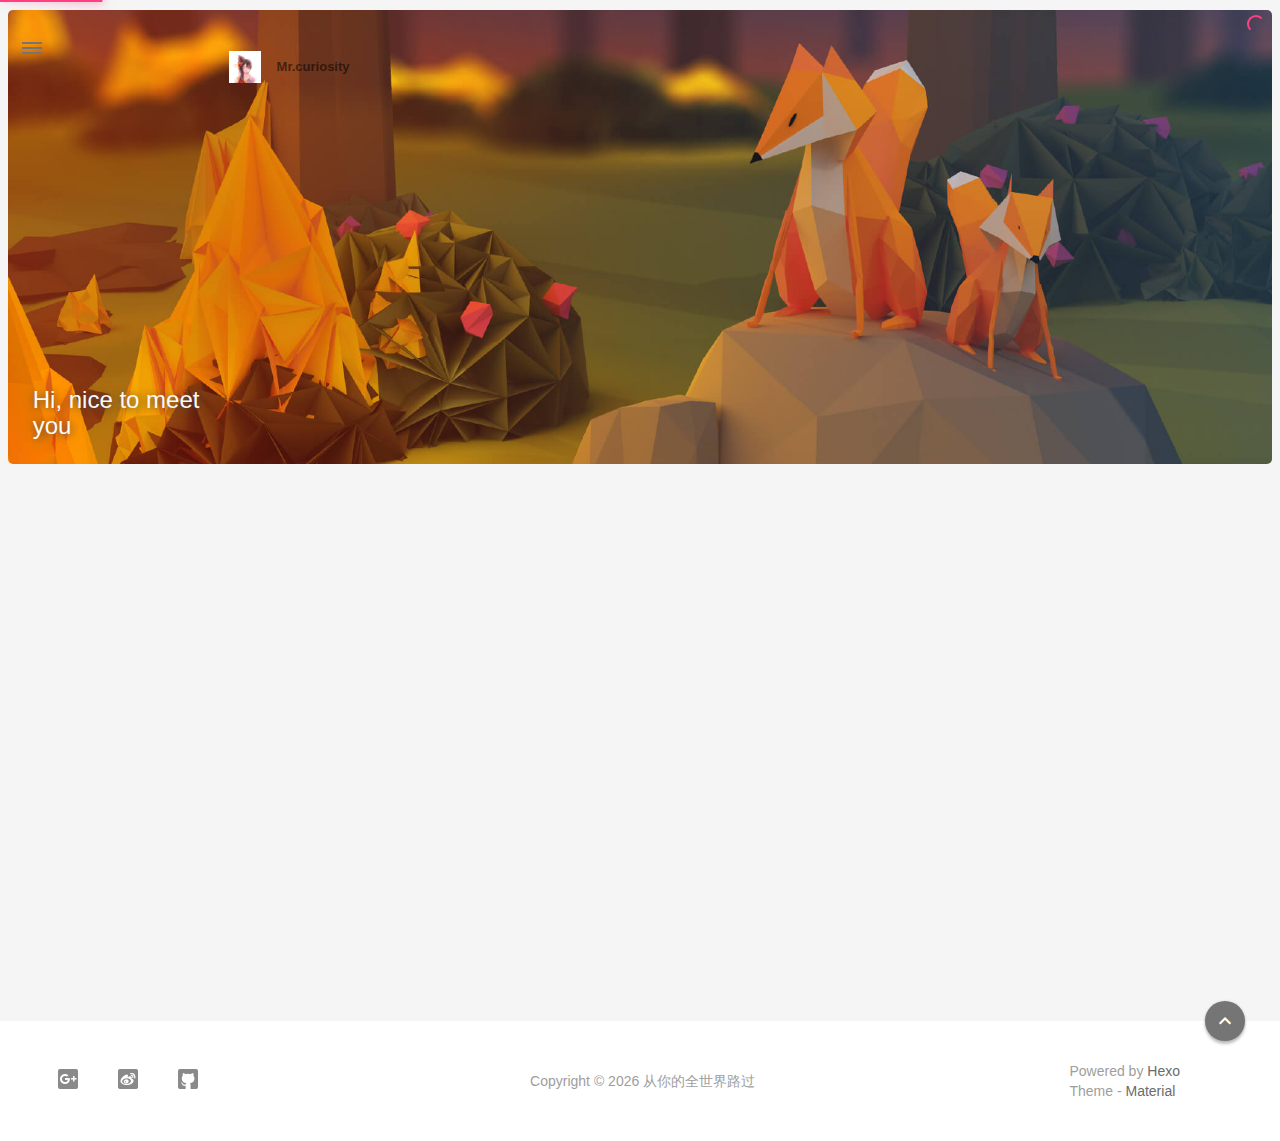
==== commit a4650248: "Site updated: 2016-12-11 23:17:03" ====
--- a/index.html
+++ b/index.html
@@ -203,13 +203,13 @@
 <div class="mdl-card daily-pic mdl-cell mdl-cell--8-col index-top-block">
     
     <!-- Pic & Slogan -->
-    <div class="mdl-card__media mdl-color-text--grey-50" style="background-image:url(/img/daily_pic.png)">
+    <div class="mdl-card__media mdl-color-text--grey-50" style="background-image:url(/img/background.jpg)">
         <p class="index-top-block-slogan"><a href="#">Hi, nice to meet you</a></p>
          <!-- Avatar & Name -->
     <div class="mdl-card__supporting-text meta mdl-color-text--grey-601">
         <!-- Author Avatar -->
         <div id="author-avatar1">
-            <img src="/img/avatar.png" width="32px" height="32px" alt="avatar">
+            <img src="/img/1.jpg" width="32px" height="32px" alt="avatar">
         </div>
         <span>
             <strong>Mr.curiosity</strong>
@@ -231,7 +231,7 @@
     <!-- Post Thumbnail -->
 	
 		<!-- Custom Thumbnail -->
-		<div class="post_thumbnail-custom mdl-card__media mdl-color-text--grey-50" style="background-image:url(img/1480478349837570.jpg)">
+		<div class="post_thumbnail-custom mdl-card__media mdl-color-text--grey-50" style="background-image:url(../../../../img/1480478349837570.jpg)">
 	
 				
 		<!-- Post Title -->
@@ -253,7 +253,7 @@
         <div id="post_entry-left-info" class="mdl-card__supporting-text meta mdl-color-text--grey-600 ">
             <!-- Author Avatar -->
             <div id="author-avatar">
-                <img src="/img/avatar.png" width="44px" height="44px" alt="Mr.curiosity's avatar">
+                <img src="/img/1.jpg" width="44px" height="44px" alt="Mr.curiosity's avatar">
             </div>
             <div>
                 <strong>Mr.curiosity</strong>
@@ -267,6 +267,12 @@
             </span>
             
             
+                <!-- Comment Number -->
+                &nbsp;|&nbsp;
+                <span class="post_entry-comment" >
+                        <span class="ds-thread-count" data-thread-key="2016/12/11/写在二十岁生日的前一天/" data-count-type="comments"></span>
+                </span>
+            
             
             <!-- Post Views -->
             <span class="post_entry-views">
@@ -311,7 +317,7 @@
         <div id="post_entry-left-info" class="mdl-card__supporting-text meta mdl-color-text--grey-600 ">
             <!-- Author Avatar -->
             <div id="author-avatar">
-                <img src="/img/avatar.png" width="44px" height="44px" alt="Mr.curiosity's avatar">
+                <img src="/img/1.jpg" width="44px" height="44px" alt="Mr.curiosity's avatar">
             </div>
             <div>
                 <strong>Mr.curiosity</strong>
@@ -325,6 +331,12 @@
             </span>
             
             
+                <!-- Comment Number -->
+                &nbsp;|&nbsp;
+                <span class="post_entry-comment" >
+                        <span class="ds-thread-count" data-thread-key="2016/12/11/hello-world/" data-count-type="comments"></span>
+                </span>
+            
             
             <!-- Post Views -->
             <span class="post_entry-views">
@@ -347,7 +359,7 @@
     var locatePost = $(".something-else").next();
     for(var i=0; i < 10; i++){
         
-        randomNum = Math.floor(Math.random() * 5 + 1);
+        randomNum = Math.floor(Math.random() * 6 + 1);
         
         locatePost.children(".post_thumbnail-random").attr('id', 'random_thumbnail-'+randomNum);
         locatePost.children(".post_thumbnail-random").css('background-image', 'url(' + '/img/random/' + randomNum + '.png' + ')')
@@ -381,7 +393,7 @@
 
     <!-- Sidebar Avatar -->
     <div class="sidebar-image">
-        <img src="/img/avatar.png" alt="Mr.curiosity's avatar">
+        <img src="/img/1.jpg" alt="Mr.curiosity's avatar">
     </div>
 
     <!-- Sidebar Email -->
@@ -541,6 +553,9 @@
     
     <!-- Google + -->
     
+    <a href="mr.curiositydx@gmail.com" target="view_window"><button class="mdl-mini-footer--social-btn social-btn" style="background-image: url(/img/footer/footer_ico-gplus.png);">
+        <span class="visuallyhidden">Google Plus</span>
+    </button></a>
     
     
     <!-- Weibo -->
@@ -625,6 +640,20 @@
 
 
 
+    <!-- 多说公共 js 代码 start -->
+    <script type="text/javascript">
+    var duoshuoQuery = {short_name:"mrcuriosity"};
+        (function() {
+            var ds = document.createElement('script');
+            ds.type = 'text/javascript';ds.async = true;
+            ds.src = 'https://static.duoshuo.com/embed.js';
+            ds.charset = 'UTF-8';
+            (document.getElementsByTagName('head')[0] 
+             || document.getElementsByTagName('body')[0]).appendChild(ds);
+        })();
+    </script>
+    <!-- 多说公共 js 代码 end -->
+
 
 
 
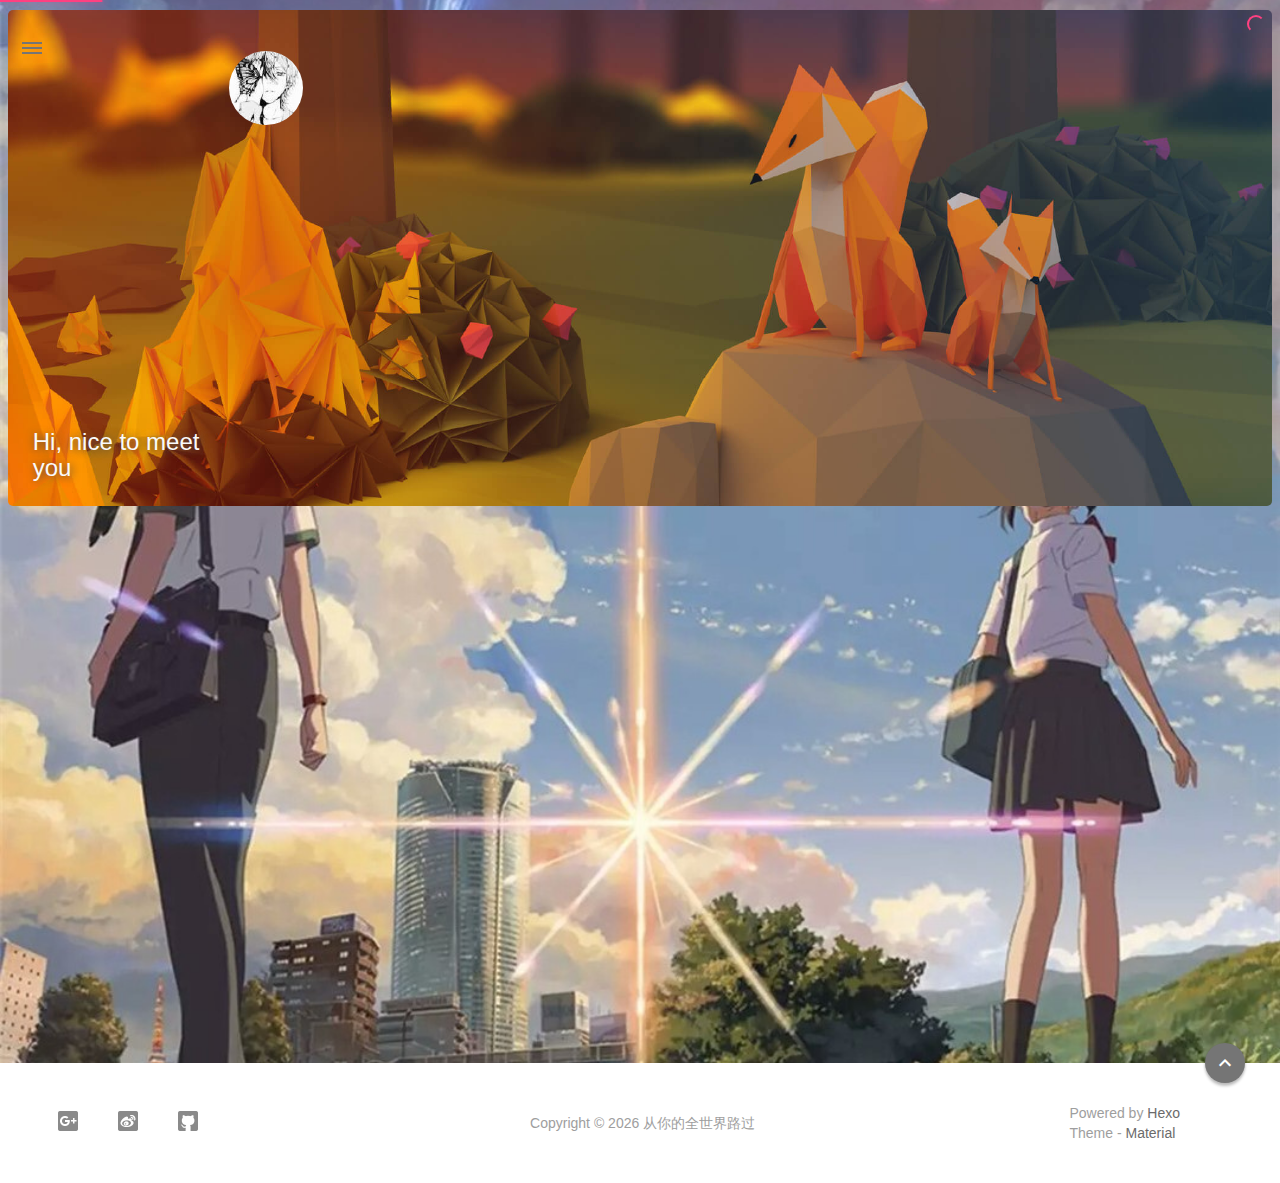
==== commit e2c32dd6: "Site updated: 2016-12-13 14:54:11" ====
--- a/index.html
+++ b/index.html
@@ -125,12 +125,7 @@
 
     <style>
         body{
-            background-color: #F5F5F5
-        }
-		
-		/* blog_info bottom background */
-        #scheme-Paradox .material-layout .something-else .mdl-card__supporting-text{
-            background-color: #fff;
+            background: url(/img/3.jpg) center center / cover no-repeat fixed transparent;
         }
     </style>
 
@@ -209,11 +204,13 @@
     <div class="mdl-card__supporting-text meta mdl-color-text--grey-601">
         <!-- Author Avatar -->
         <div id="author-avatar1">
-            <img src="/img/1.jpg" width="32px" height="32px" alt="avatar">
+            <img src="/img/2.jpg" width="74px" height="74px" style="border-radius:50%" alt="avatar">
         </div>
+        <!--
         <span>
             <strong>Mr.curiosity</strong>
         </span>
+        -->
     </div>
     </div>
 
@@ -226,7 +223,8 @@
     
 		
 			<!-- Paradox Thumbnail -->
-        	<div class="post_entry-module mdl-card mdl-cell mdl-cell--12-col fade out">
+        	<div class="tuceng">
+<div class="post_entry-module mdl-card mdl-cell mdl-cell--12-col fade out">
     
     <!-- Post Thumbnail -->
 	
@@ -253,7 +251,7 @@
         <div id="post_entry-left-info" class="mdl-card__supporting-text meta mdl-color-text--grey-600 ">
             <!-- Author Avatar -->
             <div id="author-avatar">
-                <img src="/img/1.jpg" width="44px" height="44px" alt="Mr.curiosity's avatar">
+                <img src="/img/2.jpg" width="44px" height="44px" alt="Mr.curiosity's avatar">
             </div>
             <div>
                 <strong>Mr.curiosity</strong>
@@ -282,13 +280,14 @@
     </div>
             
 </div>
-
+</div>
 		
 		
     
 		
 			<!-- Paradox Thumbnail -->
-        	<div class="post_entry-module mdl-card mdl-cell mdl-cell--12-col fade out">
+        	<div class="tuceng">
+<div class="post_entry-module mdl-card mdl-cell mdl-cell--12-col fade out">
     
     <!-- Post Thumbnail -->
 	
@@ -317,7 +316,7 @@
         <div id="post_entry-left-info" class="mdl-card__supporting-text meta mdl-color-text--grey-600 ">
             <!-- Author Avatar -->
             <div id="author-avatar">
-                <img src="/img/1.jpg" width="44px" height="44px" alt="Mr.curiosity's avatar">
+                <img src="/img/2.jpg" width="44px" height="44px" alt="Mr.curiosity's avatar">
             </div>
             <div>
                 <strong>Mr.curiosity</strong>
@@ -346,7 +345,7 @@
     </div>
             
 </div>
-
+</div>
 		
 		
     
@@ -393,7 +392,7 @@
 
     <!-- Sidebar Avatar -->
     <div class="sidebar-image">
-        <img src="/img/1.jpg" alt="Mr.curiosity's avatar">
+        <img src="/img/2.jpg" alt="Mr.curiosity's avatar">
     </div>
 
     <!-- Sidebar Email -->
@@ -456,6 +455,36 @@
 
 
     <!-- Pages  -->
+	
+		<li>
+			<a href="/about" title="关于我">
+				关于我
+			</a>
+		</li>
+	
+		<li>
+			<a href="/links/" title="友情链接">
+				友情链接
+			</a>
+		</li>
+	
+		<li>
+			<a href="/tags/" title="标签云">
+				标签云
+			</a>
+		</li>
+	
+		<li>
+			<a href="/timeline/" title="时间轴归档">
+				时间轴归档
+			</a>
+		</li>
+	
+		<li>
+			<a href="/liuyan/" title="留言板">
+				留言板
+			</a>
+		</li>
 	
 
     <!-- Article Numebr  -->
--- a/css/style.min.css
+++ b/css/style.min.css
@@ -1,4 +1,4 @@
-body,html{display:block}.mdl-menu__item,a{font-weight:300}body{margin:0;padding:0;top:0;right:0;bottom:0;left:0;z-index:-1;-webkit-background-size:cover;-moz-background-size:cover;-o-background-size:cover;background-size:cover;background-attachment:fixed;content:''}.fa,.material-icons{-moz-osx-font-smoothing:grayscale}.mdl-button{font-family:Roboto,"Helvetica Neue",Helvetica,"PingFang SC","Hiragino Sans GB","Microsoft YaHei","微软雅黑",Arial,sans-serif}#local-search-result{position:absolute;background-color:#fff;border-radius:2px;box-shadow:0 2px 5px 0 rgba(0,0,0,.16),0 2px 10px 0 rgba(0,0,0,.12);z-index:6;max-width:100%}#local-search-result ul{list-style:none;padding:0}#local-search-result ul li{padding:10px 20px;border-top:1px solid #dadada}#local-search-result ul li:first-child{border-top:none}#local-search-result ul li p{margin:0;max-height:50px;overflow:hidden}#local-search-result .search-keyword{font-style:normal;font-weight:700}#local-search-result ul li a{text-decoration:none}#local-search-result ul li .search-result{color:#333}.highlight tr{display:flex}#post-content .line{height:19px}#post-content.markdown-Plain blockquote{border-left:10px solid #F5F5F5;margin-left:0;padding-left:10px}#post-content.markdown-Plain figure{overflow:auto}#post-content.markdown-Plain .code{padding:0}#post-content.markdown-Plain .gutter{padding-right:10px}#post-content.markdown-Github figure{margin-left:0}#post-content.markdown-Github,#post-content.markdown-Github p{font-size:15px;line-height:1.7;overflow:hidden}#post-content.markdown-Github>:first-child{margin-top:0!important}#post-content.markdown-Github>:last-child{margin-bottom:0!important}#post-content.markdown-Github a.absent{color:#c00}#post-content.markdown-Github a.anchor{display:block;padding-left:30px;margin-left:-30px;cursor:pointer;position:absolute;top:0;left:0;bottom:0}#post-content.markdown-Github h1,#post-content.markdown-Github h2,#post-content.markdown-Github h3,#post-content.markdown-Github h4,#post-content.markdown-Github h5,#post-content.markdown-Github h6{margin:1em 0 15px;padding:0;font-weight:700;line-height:1.7;cursor:text;position:relative}#post-content.markdown-Github h1 .octicon-link,#post-content.markdown-Github h2 .octicon-link,#post-content.markdown-Github h3 .octicon-link,#post-content.markdown-Github h4 .octicon-link,#post-content.markdown-Github h5 .octicon-link,#post-content.markdown-Github h6 .octicon-link{display:none;color:#000}#post-content.markdown-Github h1:hover a.anchor .octicon-link,#post-content.markdown-Github h2:hover a.anchor .octicon-link,#post-content.markdown-Github h3:hover a.anchor .octicon-link,#post-content.markdown-Github h4:hover a.anchor .octicon-link,#post-content.markdown-Github h5:hover a.anchor .octicon-link,#post-content.markdown-Github h6:hover a.anchor .octicon-link,#post-content.markdown-Github li p.first{display:inline-block}#post-content.markdown-Github h1:hover a.anchor,#post-content.markdown-Github h2:hover a.anchor,#post-content.markdown-Github h3:hover a.anchor,#post-content.markdown-Github h4:hover a.anchor,#post-content.markdown-Github h5:hover a.anchor,#post-content.markdown-Github h6:hover a.anchor{text-decoration:none;line-height:1;padding-left:0;margin-left:-22px;top:15%}#post-content.markdown-Github h1 code,#post-content.markdown-Github h1 tt,#post-content.markdown-Github h2 code,#post-content.markdown-Github h2 tt,#post-content.markdown-Github h3 code,#post-content.markdown-Github h3 tt,#post-content.markdown-Github h4 code,#post-content.markdown-Github h4 tt,#post-content.markdown-Github h5 code,#post-content.markdown-Github h5 tt,#post-content.markdown-Github h6 code,#post-content.markdown-Github h6 tt{font-size:inherit}#post-content.markdown-Github h1{font-size:2.5em;border-bottom:1px solid #ddd}#post-content.markdown-Github h2{font-size:2em;border-bottom:1px solid #eee}#post-content.markdown-Github h3{font-size:1.5em}#post-content.markdown-Github h4{font-size:1.2em}#post-content.markdown-Github h5{font-size:1em}#post-content.markdown-Github h6{color:#777;font-size:1em}#post-content.markdown-Github blockquote,#post-content.markdown-Github dl,#post-content.markdown-Github ol,#post-content.markdown-Github p,#post-content.markdown-Github table,#post-content.markdown-Github ul{margin:15px 0}#post-content.markdown-Github hr{height:.25em;padding:0;margin:24px 0;background-color:#e7e7e7;border:0}#post-content.markdown-Github ol,#post-content.markdown-Github ul{padding-left:30px;font-size:15px;line-height:1.7;overflow:hidden}#post-content.markdown-Github ol.no-list,#post-content.markdown-Github ul.no-list{list-style-type:none;padding:0}#post-content.markdown-Github ol ol,#post-content.markdown-Github ol ul,#post-content.markdown-Github ul ol,#post-content.markdown-Github ul ul{margin-top:0;margin-bottom:0}#post-content.markdown-Github dl{padding:0}#post-content.markdown-Github dl dt{font-size:14px;font-weight:700;font-style:italic;padding:0;margin-top:15px}#post-content.markdown-Github dl dd{margin-bottom:15px;padding:0 15px}#post-content.markdown-Github blockquote{border-left:4px solid #DDD;padding:0 15px;color:#777;font-style:normal}#post-content.markdown-Github blockquote>:first-child{margin-top:0}#post-content.markdown-Github blockquote>:last-child{margin-bottom:0}#post-content.markdown-Github table{width:100%;overflow:auto;display:block;border-spacing:0;border-collapse:collapse}#post-content.markdown-Github table th{font-weight:700}#post-content.markdown-Github table td,#post-content.markdown-Github table th{padding:6px 13px;border:1px solid #ddd}#post-content.markdown-Github table tr{background-color:#fff}#post-content.markdown-Github table tr:nth-child(2n){background-color:#f8f8f8}#post-content.markdown-Github img{max-width:100%;-moz-box-sizing:border-box;box-sizing:border-box}#post-content.markdown-Github span.frame{display:block;overflow:hidden}#post-content.markdown-Github span.frame>span{border:1px solid #ddd;display:block;float:left;overflow:hidden;margin:13px 0 0;padding:7px;width:auto}#post-content.markdown-Github span.frame span img{display:block;float:left}#post-content.markdown-Github span.frame span span{clear:both;color:#333;display:block;padding:5px 0 0}#post-content.markdown-Github span.align-center{display:block;overflow:hidden;clear:both}#post-content.markdown-Github span.align-center>span{display:block;overflow:hidden;margin:13px auto 0;text-align:center}#post-content.markdown-Github span.align-center span img{margin:0 auto;text-align:center}#post-content.markdown-Github span.align-right{display:block;overflow:hidden;clear:both}#post-content.markdown-Github span.align-right>span{display:block;overflow:hidden;margin:13px 0 0;text-align:right}#post-content.markdown-Github span.align-right span img{margin:0;text-align:right}#post-content.markdown-Github span.float-left{display:block;margin-right:13px;overflow:hidden;float:left}#post-content.markdown-Github span.float-left span{margin:13px 0 0}#post-content.markdown-Github span.float-right{display:block;margin-left:13px;overflow:hidden;float:right}#post-content.markdown-Github span.float-right>span{display:block;overflow:hidden;margin:13px auto 0;text-align:right}#post-content.markdown-Github code,#post-content.markdown-Github tt{margin:0 2px;padding:0 5px;background-color:rgba(0,0,0,.04);border-radius:3px}#post-content.markdown-Github code{white-space:nowrap}#post-content.markdown-Github pre>code{margin:0;padding:0;white-space:pre;border:none;background:0 0}#post-content.markdown-Github .code,#post-content.markdown-Github .gutter{font-size:13px;line-height:19px;overflow:auto;padding:16px;border:none;display:block}#post-content.markdown-Github .code{border-top-right-radius:3px;border-bottom-right-radius:3px}#post-content.markdown-Github .gutter{border-top-left-radius:3px;border-bottom-left-radius:3px}#post-content.markdown-Github .code pre,#post-content.markdown-Github .gutter pre{margin:0;display:block}#post-content.markdown-Github pre code,#post-content.markdown-Github pre tt{margin:0;padding:0;background-color:transparent;border:none}#scheme-Paradox .index-top-block{margin-bottom:47.59px;width:100%;max-height:50%}@media screen and (max-width:480px){#scheme-Paradox .index-top-block{transition:1s;width:100%;margin:0;border-radius:0!important}#scheme-Paradox .material-layout .daily-pic{height:100%}#scheme-Paradox .material-layout .something-else{margin-bottom:30px}}@media screen and (min-width:100%) and (max-width:100%){#scheme-Paradox .index-top-block{min-height:200px!important;transition:1s;margin-bottom:47.59px}#scheme-Paradox .material-layout .daily-pic{width:calc(100% - 16px)}#scheme-Paradox .material-layout .something-else{width:calc(33.3333333333% - 16px)}}#scheme-Paradox .index-top-block-slogan{font-size:24px;line-height:26px;font-weight:400;margin:0;text-shadow:1px 1px 8px #444}#scheme-Paradox .index-top-block-slogan a{text-decoration:none}@media screen and (max-width:480px){#scheme-Paradox .index-top-block-date{display:none}}#scheme-Paradox .material-layout .minilogo,#scheme-Paradox .social-btn{background-position:center;background-repeat:no-repeat}#scheme-Paradox .post_entry-module{margin-top:10px;max-width:45%;min-width:396px;margin:0 auto;margin-bottom:15px;margin-top:15px}#scheme-Paradox .material-layout .material-index,#scheme-Paradox .material-layout .material-post{display:flex;margin:0 auto;padding:0;width:100%;max-width:100%;flex-shrink:0}#scheme-Paradox .material-layout .material-layout__content{position:relative;padding-top:2px;margin:0 auto;width:100%}#scheme-Paradox .material-layout .mdl-card{display:flex;min-height:400px;flex-direction:column;align-items:stretch;border-radius:5px}@media screen and (max-width:480px){#scheme-Paradox .material-layout .material-layout__content{padding-top:0}#scheme-Paradox .material-post .mdl-card{border-radius:0}}#scheme-Paradox .material-layout .mdl-card__title{padding:1pc;flex-grow:1}#scheme-Paradox .material-layout .mdl-card__media{display:flex;box-sizing:border-box;padding:24.72px;background-size:cover;cursor:pointer;flex-grow:1;flex-direction:row;align-items:flex-end}#scheme-Paradox .material-layout .mdl-card__media a,#scheme-Paradox .material-layout .mdl-card__title a{color:inherit}#scheme-Paradox .material-layout .mdl-card__supporting-text{display:inline;padding:20px 0 1pc;width:100%;min-height:4pc;align-items:center}#scheme-Paradox .material-layout .mdl-card__supporting-text strong{font-weight:700}#scheme-Paradox .material-layout .mdl-card__media~.mdl-card__supporting-text{min-height:4pc}@media screen and (max-width:480px){#scheme-Paradox .material-layout .mdl-card__supporting-text{padding-top:12px;padding-bottom:0}#scheme-Paradox .daily-pic .mdl-card__media~.mdl-card__supporting-text{display:none}}#scheme-Paradox .material-layout .mdl-card__supporting-text:not(:last-child){box-sizing:border-box;min-height:76px}#scheme-Paradox .material-layout .post_entry-module .mdl-card__media~.mdl-card__supporting-text{padding:29.03px 1pc 1pc}@media screen and (max-width:480px){#scheme-Paradox .material-layout .mdl-card__supporting-text:not(: last-child){min-height:70px}#scheme-Paradox .material-layout .post_entry-module .mdl-card__media~.mdl-card__supporting-text{padding:2pc 1pc}}#scheme-Paradox .material-layout .mdl-card__actions:first-child{margin-left:0}#scheme-Paradox .material-layout .meta{display:flex;box-sizing:border-box;padding:1pc;height:auto;flex-direction:row;align-items:center;justify-content:flex-start}#scheme-Paradox .material-layout .meta>.meta__favorites{margin:0 8px;font-weight:500;font-size:13px;flex-direction:row}#scheme-Paradox .material-layout .meta>.meta__favorites .material-icons{margin-left:9pt;font-size:2em;cursor:pointer}#scheme-Paradox .material-layout .mdl-card .meta.meta--fill{justify-content:space-between}#scheme-Paradox .material-layout .meta>:first-child{margin-right:1pc}#scheme-Paradox .material-layout .meta>*{display:flex;flex-direction:column}#scheme-Paradox .material-layout .something-else>button{position:absolute;top:0;right:28px;transform:translate(0,-28px)}#scheme-Paradox .material-layout .something-else .something-else-logo{display:flex;flex-direction:column;justify-content:center;align-items:center;border-top-right-radius:2px;border-top-left-radius:2px;font-size:13px;flex-grow:1;box-sizing:border-box;padding:24px;background-size:cover}@media screen and (max-width:480px){#scheme-Paradox .material-layout .something-else .something-else-logo{padding:0}}#scheme-Paradox .material-layout .something-else .something-else-logo img{margin-bottom:10px;width:10pc;height:10pc}#scheme-Paradox .material-layout .something-else .mdl-card__supporting-text{border-bottom-right-radius:2px;border-bottom-left-radius:2px;background-color:#f5f5f5}#scheme-Paradox .material-layout .material-index>.material-nav,#scheme-Paradox .material-layout .material-post>.material-nav{display:flex;margin:10px 15px;color:#fff;font-weight:500;flex-direction:row;justify-content:space-between;align-items:center}#scheme-Paradox .material-layout .material-index>.material-nav>.material-nav__button,#scheme-Paradox .material-layout .material-post>.material-nav>.material-nav__button{color:#fff;text-decoration:none}#scheme-Paradox .material-layout .material-index>.material-nav .mdl-button,#scheme-Paradox .material-layout .material-post>.material-nav .mdl-button{background-color:#fff;color:rgba(0,0,0,.54)}#scheme-Paradox .material-layout .material-index>.material-nav>.material-nav__button:first-child .mdl-butto,#scheme-Paradox .material-layout .material-post>.material-nav>.material-nav__button:first-child .mdl-button{margin-right:1pc}#scheme-Paradox .material-layout .material-index>.material-nav>.material-nav__button:last-child .mdl-button,#scheme-Paradox .material-layout .material-post>.material-nav>.material-nav__button:last-child .mdl-button{margin-left:1pc}#scheme-Paradox .page-number{display:none}#scheme-Paradox .material-nav .page-number.current{display:block;color:#666;text-align:center;margin:0 auto}#scheme-Paradox .material-layout .mdl-card>a{color:inherit;text-decoration:none;font-weight:inherit}#scheme-Paradox .material-layout .mdl-card h3{margin:0}#scheme-Paradox .material-layout .mdl-card h1 a,#scheme-Paradox .material-layout .mdl-card h2 a,#scheme-Paradox .material-layout .mdl-card h3 a,#scheme-Paradox .material-layout .mdl-card h4 a,#scheme-Paradox .material-layout .mdl-card h5 a,#scheme-Paradox .material-layout .mdl-card h6 a{text-decoration:none}#scheme-Paradox .material-layout .mdl-card h3.quote:after,#scheme-Paradox .material-layout .mdl-card h3.quote:before{display:block;margin-top:.5em;font-size:3em}#scheme-Paradox .material-layout .mdl-card h3.quote:before{content:'“'}#scheme-Paradox .material-layout .mdl-card h3.quote:after{content:'”'}#scheme-Paradox .material-post_container .custom-header{background-color:transparent}#scheme-Paradox .material-post_container .material-index>.mdl-card .mdl-card__media,#scheme-Paradox .material-post_container .material-post>.mdl-card .mdl-card__media{height:280px}#scheme-Paradox .material-post_container .meta+.mdl-card__supporting-text{display:block;border:0;flex-direction:column}#scheme-Paradox .material-post_container .comments{background-color:#eee;display:flex;box-sizing:border-box;padding:2pc;flex-direction:column;justify-content:flex-start;align-items:stretch;position:relative}#scheme-Paradox .material-post_container .comments>form{display:flex;margin-bottom:1pc;flex-diretion:row}#scheme-Paradox .material-post_container .comments>form .mdl-textfield{margin-right:1pc;color:#616161;flex-grow:1}#scheme-Paradox .material-post_container .comments>form .mdl-textfield input,#scheme-Paradox .material-post_container .comments>form .mdl-textfield textarea{resize:none}#scheme-Paradox .material-post_container .comments>form button{margin-top:20px;background-color:rgba(0,0,0,.24);color:#fff}#scheme-Paradox .material-post_container .comments .comment{flex-direction:column;align-items:stretch}#scheme-Paradox .material-post_container .comments .comment>.comment__header{display:flex;margin-bottom:1pc;flex-direction:row;align-items:center}#scheme-Paradox .material-post_container .comments .comment>.comment__header>.comment__author{display:flex;flex-grow:1;flex-direction:column}#scheme-Paradox .material-post_container .comments .comment>.comment__text{line-height:1.5em}#scheme-Paradox .material-post_container .comments .comment>.comment__actions{display:flex;font-size:.8em;flex-direction:row;justify-content:flex-start;align-items:center;padding-left:64px}#scheme-Paradox .material-post_container .comments .comment>.comment__actions button{margin-right:1pc;color:rgba(0,0,0,.24)}#scheme-Paradox .material-post_container .comments .comment>.comment__answers{padding-top:2pc;padding-left:3pc}#scheme-Paradox #post-toc-trigger-btn{position:fixed;top:5pc;left:1pc;z-index:8;color:#fff;border-radius:50%}@media screen and (max-width:480px){#scheme-Paradox #post-toc-trigger-btn{display:none}}#scheme-Paradox .material-layout .section-spacer{flex-grow:1}#scheme-Paradox .material-layout .something-else{z-index:7;overflow:visible}#scheme-Paradox .material-layout .amazing .mdl-card__title{background-color:#263238}#scheme-Paradox .material-layout .minilogo{width:44px;height:44px;border-radius:22px;background-color:#f5f5f5;background-image:url(../img/avatar.png);background-size:50%}#scheme-Paradox .mdl-grid{display:flex!important}#scheme-Paradox .social-btn{margin:0 1pc;width:24px;height:24px;border-radius:2px;background-color:transparent;background-size:contain;opacity:.46;cursor:pointer}#scheme-Paradox .social-btn__share{background:0 0;color:rgba(0,0,0,.54)}#scheme-Paradox .mdl-mini-footer{box-sizing:border-box;margin-top:5pc;padding:40px;height:120px;background-color:#fff;align-items:center}@media screen and (max-width:840px){#scheme-Paradox .material-layout .mdl-mini-footer{padding:30px 0 20px;height:200px}}#scheme-Paradox .post_entry-content img{width:98%}#scheme-Paradox #post-content{max-width:90%;margin:1pc auto;padding-top:0}#scheme-Paradox #post-content img{max-width:100%}#scheme-Paradox .page-navigator{display:inline-block;margin:20px 0;padding-left:0;border-radius:4px}#scheme-Paradox .page-navigator li.current{background:#323c3f;color:#fff}#scheme-Paradox .page-navigator>li{display:inline}#scheme-Paradox .page-navigator>li:first-child>a,#scheme-Paradox .page-navigator>li:first-child>span{margin-left:0}#scheme-Paradox .page-navigator>.current>a,#scheme-Paradox .page-navigator>.current>a:focus,#scheme-Paradox .page-navigator>.current>a:hover,#scheme-Paradox .page-navigator>.current>span,#scheme-Paradox .page-navigator>.current>span:focus,#scheme-Paradox .page-navigator>.current>span:hover{z-index:2;color:#fff;cursor:default}#scheme-Paradox .page-navigator>li>a,#scheme-Paradox .page-navigator>li>span{height:32px;width:32px;line-height:32px;color:#ff4081;position:relative;float:left;margin-right:5px;margin-left:5px;text-decoration:none;text-align:center}#scheme-Paradox .footer-develop-a{color:#9e9e9e;text-decoration:none;font-weight:400}#scheme-Paradox .footer-develop-a:hover{color:#0097a7;text-decoration:underline!important}#scheme-Paradox #post_entry-info{border-top:1px solid rgba(0,0,0,.1)}#scheme-Paradox #post_entry-left-info{float:left;width:50%}#scheme-Paradox #post_entry-right-info{float:right;font-size:13px;font-weight:400;padding:1pc;margin-top:20px;margin-right:20px}@media screen and (max-width:480px){#scheme-Paradox #post_entry-left-info{padding:1pc 4%}#scheme-Paradox #post_entry-right-info{margin-top:0;margin-right:0;width:50%;padding:1pc 2%;text-align:right;top:21px}}#scheme-Paradox #post_entry-right-info a{text-decoration:none;font-weight:400}#scheme-Paradox #copyright{margin-left:auto;margin-right:auto;text-align:center}@media screen and (min-width:481px) and (max-width:840px){#scheme-Paradox #copyright{padding:20px 0}}#scheme-Paradox .article-headline-p a{font-weight:400}#scheme-Paradox .article-headline-p a,#scheme-Paradox .article-headline-p-nopic a,#scheme-Paradox .article-headline-p-top a,#scheme-Paradox .index_category-link,#scheme-Paradox .index_share-link,#scheme-Paradox .material-nav a,#scheme-Paradox .post_share-link,#scheme-Paradox .post_tag-link,#scheme-Paradox .sidebar .sidebar-brand,#scheme-Paradox .sidebar-footer-text-a{text-decoration:none}#scheme-Paradox .index_category-link,#scheme-Paradox .post_tag-link{padding:15px}#scheme-Paradox .mdl-mini-footer--right-section{margin-right:60px}@media screen and (max-width:480px){#scheme-Paradox .mdl-mini-footer--right-section{margin-right:0}}#scheme-Paradox .mdl-mini-footer--right-section a{color:#6b6b6b}#scheme-Paradox #author-avatar,#scheme-Paradox #comment__avatar{margin-right:1pc;border-radius:50%;overflow:hidden}#scheme-Paradox .mdl-mini-footer--social-btn{outline-style:none}#scheme-Paradox .material-nav{font-weight:300!important}#scheme-Paradox .material-nav a{font-weight:400}#scheme-Paradox .login-form-group{width:33%;float:left;color:#8A8A8A}#scheme-Paradox .login-input-info{font-size:14px!important}#scheme-Paradox .comment__text{font-weight:400!important;font-size:13px!important;padding-left:64px}#scheme-Paradox .comment__text p{margin-bottom:6px}#scheme-Paradox .comments__closed{color:#8A8A8A!important}#scheme-Paradox .comment-list{padding-left:0}#scheme-Paradox .comment__author{font-size:13px;font-weight:400!important}#scheme-Paradox #comment__avatar{float:left}#scheme-Paradox #comment-input-div{width:94%;line-height:15px}#scheme-Paradox #comment{color:#616161;font-size:14px;resize:inherit}#scheme-Paradox #comment-button{margin-left:10px;margin-top:-20px;background-color:rgba(0,0,0,.24);color:#FFF}#scheme-Paradox #article-functions-like-button{overflow:visible}#scheme-Paradox #article-functions-like-button:hover{color:red}@media screen and (max-width:480px){#scheme-Paradox .material-post_container .mdl-card,#scheme-Paradox .page-module .mdl-card{margin:0;width:100%}}#scheme-Paradox .post-likes-num{font-size:13px;position:relative;top:8px;left:-20px}@media screen and (max-width:850px){#scheme-Paradox #comment-input-div{width:93%}}@media screen and (max-width:742px){#scheme-Paradox #comment-input-div{width:92%}}@media screen and (max-width:660px){#comment-input-div{width:90%}}@media screen and (max-width:550px){#scheme-Paradox #comment-input-div{width:80%}}@media screen and (max-width:480px){#scheme-Paradox .footer-develop-div{float:left;width:100%;margin-right:10px}}@media screen and (max-width:840px){.mdl-mini-footer--right-section{margin-left:auto;margin-right:auto;text-align:center;width:100%}}#scheme-Paradox .article-headline-p{font-size:34px;line-height:40px;font-weight:400;margin:0;text-shadow:1px 1px 8px #444}@media screen and (max-width:840px){#scheme-Paradox .article-headline-p{font-size:22px}}#scheme-Paradox .article-headline-p-top{padding:10px 0;font-size:26px;line-height:26px;font-weight:400;margin:0}#scheme-Paradox .article-headline-p-nopic{font-size:34px;line-height:40px;font-weight:400;margin:0}#scheme-Paradox .more{margin-left:1pc}#scheme-Paradox #top{width:0;height:0;position:absolute;top:0}#scheme-Paradox #search-label{right:28px;bottom:39px;z-index:7}#scheme-Paradox #search-form{bottom:46px}#scheme-Paradox #search-form-label{left:1px}#scheme-Paradox #search-form-label:after{background-color:#ff4081;width:100%}#scheme-Paradox .mdl-badge[data-badge]:after{width:20px;height:20px;font-weight:400}#scheme-Paradox .mdl-button .mdl-badge[data-badge]:after{top:-12px;right:-10px}@media screen and (max-width:480px){#scheme-Paradox #search-form{margin-left:0}}@media screen and (max-width:840px){#scheme-Paradox .mdl-mini-footer--left-section{width:100%;text-align:center}}#scheme-Isolation .mdl-grid{padding:0}#scheme-Isolation .mdl-cell{margin:0}#scheme-Isolation .material-layout{width:100%;margin-right:auto;margin-left:auto;max-width:339px;padding-right:8px;padding-left:8px}#scheme-Isolation #main{float:left;width:100%;padding-top:12px;padding-bottom:24px}#scheme-Isolation .post_entry-module{margin-bottom:24px;width:100%;border-radius:5px;box-shadow:0 1px 1px 0 rgba(0,0,0,.1);-webkit-box-shadow:0 1px 1px 0 rgba(0,0,0,.1)}@media screen and (min-width:386px){#scheme-Isolation .material-layout{max-width:548px;padding-right:24px;padding-left:24px}#scheme-Isolation .post_entry-module{margin-bottom:28px}}@media screen and (min-width:579px){#scheme-Isolation .material-layout{max-width:722px;padding-right:32px;padding-left:32px}#scheme-Isolation #main{padding-top:16px;padding-bottom:32px}#scheme-Isolation .post_entry-module{margin-bottom:36px}}@media screen and (min-width:769px){#scheme-Isolation .material-layout{max-width:894px;padding-right:48px;padding-left:48px}#scheme-Isolation #main{padding-top:24px;padding-bottom:48px}#scheme-Isolation .post_entry-module{margin-bottom:52px}}@media screen and (min-width:1183px){#scheme-Isolation .material-layout{max-width:1328px;padding-right:80px;padding-left:80px}#scheme-Isolation #main{padding-top:80px;padding-bottom:80px;padding-left:368px}#scheme-Isolation .post_entry-module{margin-bottom:82px}}#scheme-Isolation .post_thumbnail-custom img{width:100%;vertical-align:middle;height:auto}#scheme-Isolation .post-header_info.with-thumbnail,#scheme-Isolation .post_entry-header_info.with-thumbnail{position:absolute;padding:40px;width:100%;cursor:default;color:#ebebeb}#scheme-Isolation .post-header_info.without-thumbnail,#scheme-Isolation .post_entry-header_info.without-thumbnail{padding:40px 40px 0;width:100%;cursor:default}#scheme-Isolation .post-header_info .avatar-img,#scheme-Isolation .post_entry-header_info .avatar-img{width:34px;height:34px;margin-right:8px;border:1px solid #d6d6d6;border-radius:50%}#scheme-Isolation .post_entry-content,#scheme-Isolation .post_entry-footer,#scheme-Isolation .post_entry-footer-info{width:100%}#scheme-Isolation .post-header_info .name-span,#scheme-Isolation .post_entry-header_info .name-span{letter-spacing:2px;line-height:16px;font-size:13px;font-weight:300;text-transform:uppercase}#scheme-Isolation .post_entry-title,#scheme-Isolation p.post-title{font-size:24px;line-height:40px;margin-top:-7px;margin-bottom:9px}@media screen and (min-width:579px){#scheme-Isolation .post_entry-content{padding:32px}#scheme-Isolation .post_entry-title,#scheme-Isolation p.post-title{font-size:28px;line-height:48px;margin-top:-8px;margin-bottom:24px}}@media screen and (min-width:769px){#scheme-Isolation .post_entry-content{padding:48px}#scheme-Isolation .post_entry-title,#scheme-Isolation p.post-title{margin-bottom:40px}}@media screen and (min-width:1183px){#scheme-Isolation .post_entry-content{padding:40px}#scheme-Isolation .post_entry-title,#scheme-Isolation p.post-title{font-size:32px;line-height:56px;margin-top:-10px;margin-bottom:30px}}#scheme-Isolation .post_entry-excerpt{margin-top:0;margin-bottom:16px;font-size:16px;line-height:24px;font-weight:300}@media screen and (min-width:579px){#scheme-Isolation .post_entry-excerpt{margin-bottom:24px}}#scheme-Isolation .post_entry-title a{text-decoration:none;color:#333}#scheme-Isolation .post_entry-tags-list{padding:0;margin:0}#scheme-Isolation .post_entry-tags-list-item{list-style:none;float:left;font-size:11px;border:1px solid #c2c2c2;letter-spacing:1px;border-radius:3px;padding-right:6px;padding-left:8px;margin-top:8px;margin-right:8px;text-align:center;-webkit-appearance:none}#scheme-Isolation .post_entry-tags-list-item a{text-decoration:none;color:#adadad}#scheme-Isolation .post_entry-footer-border{width:100%;border-top:1px solid #ebebeb}@media screen and (min-width:386px){#scheme-Isolation .post_entry-tags-list{margin-top:0}#scheme-Isolation .post_entry-footer{padding:0 24px 24px}#scheme-Isolation .post_entry-footer-border{height:24px}}@media screen and (min-width:579px){#scheme-Isolation .post_entry-footer{padding:0 32px 32px}#scheme-Isolation .post_entry-footer-border{height:32px}}@media screen and (min-width:769px){#scheme-Isolation .post_entry-tags-list{margin-top:16px}#scheme-Isolation .post_entry-footer{padding:0 48px 48px}#scheme-Isolation .post_entry-footer-border{height:48px}}@media screen and (min-width:1183px){#scheme-Isolation .post_entry-tags-list{margin-top:8px}#scheme-Isolation .post_entry-footer{padding:0 40px 40px}#scheme-Isolation .post_entry-footer-border{height:40px}}#scheme-Isolation .post_entry-footer-info{color:#c2c2c2;font-size:14px}#scheme-Isolation .post_entry-footer-date{float:left}#scheme-Isolation .post_entry-footer-comment{float:right}#scheme-Isolation .header{position:fixed;z-index:1;padding-top:24px;padding-bottom:12px;text-align:center}@media screen and (max-width:1183px){#scheme-Isolation .header{position:relative}}#scheme-Isolation .header a{text-decoration:none}@media screen and (min-width:579px){#scheme-Isolation .header{padding-top:32px;padding-bottom:16px}}@media screen and (min-width:769px){#scheme-Isolation .header{padding:48px 48px 24px}}#scheme-Isolation .header-copyright{color:#a5b1b6;display:none}@media screen and (min-width:1183px){#scheme-Isolation .header{width:328px;margin-right:-328px;text-align:left;padding:114px 40px 40px 0}#scheme-Isolation .header-copyright{display:block;position:absolute;font-size:12px;letter-spacing:1px;line-height:20px;margin:0;bottom:-50px}}#scheme-Isolation .header-item{float:left;clear:both;margin-right:auto;margin-left:auto;width:auto}#scheme-Isolation .header-title{border-bottom:1px solid #c7ced1;font-size:24px;line-height:36px;padding-bottom:16px;margin-bottom:16px}@media screen and (min-width:579px){#scheme-Isolation .header-title{font-size:24px;line-height:40px;padding-bottom:24px;margin-bottom:24px}}#scheme-Isolation .header-title a{color:#252b2d}#scheme-Isolation .mdl-mini-footer{padding:0}#scheme-Isolation .header-slogan{color:#5c6a70;margin-bottom:16px}@media screen and (min-width:579px){#scheme-Isolation .header-slogan{margin-bottom:24px}}#scheme-Isolation .header-nav{margin-bottom:16px}@media screen and (min-width:579px){#scheme-Isolation .header-nav{margin-bottom:24px}}#scheme-Isolation .header-nav span{float:left;width:auto;line-height:24px;text-transform:uppercase;letter-spacing:1px}@media screen and (min-width:1183px){#scheme-Isolation .header-nav span{clear:both}#scheme-Isolation .header-nav-item:first-child{padding-top:24px;border-top:1px solid #c7ced1}}#scheme-Isolation .header-sns_list{margin-top:24px}@media screen and (max-width:1183px){#scheme-Isolation .header-item{position:relative;left:50%;transform:translateX(-50%)}#scheme-Isolation .header-nav{padding-top:24px;border-top:1px solid #c7ced1}#scheme-Isolation .header-nav span{margin-right:8px;margin-left:8px}#scheme-Isolation .header-nav span:first-child{margin-left:0}#scheme-Isolation .header-nav span:last-child{margin-right:0}#scheme-Isolation .header-sns_list{margin-top:0;padding-top:24px;border-top:1px solid #c7ced1;margin-bottom:16px}}#scheme-Isolation .header-sns_list a{padding:0 8px;margin:0 8px}#scheme-Isolation .header-sns_list a:first-child{padding-left:0;margin-left:0}@media screen and (min-width:1183px){#scheme-Isolation .header-sns_list a:first-child{padding-left:0;margin-left:0;padding-top:24px;border-top:1px solid #c7ced1}}#scheme-Isolation .material-layout .material-index>.material-nav,#scheme-Isolation .material-layout .material-post>.material-nav{display:flex;margin:10px 15px;color:#fff;font-weight:500;flex-direction:row;justify-content:space-between;align-items:center}#scheme-Isolation .page-number{display:none}#scheme-Isolation .material-nav .page-number.current{display:block;color:#666;text-align:center;margin:0 auto}#scheme-Isolation .material-layout .material-index>.material-nav .mdl-button,#scheme-Isolation .material-layout .material-post>.material-nav .mdl-button{background-color:#fff;color:rgba(0,0,0,.54)}#scheme-Isolation #post-content{width:100%}#scheme-Isolation .material-post .mdl-card{width:100%;border-radius:5px}#scheme-Isolation .material-nav a{text-decoration:none}#scheme-Isolation .post-content_wrapper{width:100%;margin:0 auto;max-width:275px}@media screen and (min-width:386px){#scheme-Isolation #post-content{padding:24px}#scheme-Isolation .post-content_wrapper{max-width:436px}}@media screen and (min-width:579px){#scheme-Isolation #post-content{padding:32px}#scheme-Isolation .post-content_wrapper{max-width:530px}}@media screen and (min-width:769px){#scheme-Isolation #post-content{padding:48px}#scheme-Isolation .post-content_wrapper{max-width:606px}}@media screen and (min-width:1183px){#scheme-Isolation #post-content{padding:40px}#scheme-Isolation .post-content_wrapper{max-width:640px}}.st-default-search-input,.st-ui-search-input{border:0!important;padding-top:0!important;background:0 0!important}.md{line-height:inherit;vertical-align:bottom}.headline,.subhead{font-weight:300;line-height:1.1;color:#212121;text-transform:inherit;letter-spacing:inherit}.sidebar .sidebar-toggle:after,.sidebar:after{clear:both}*,:after,:before{-webkit-box-sizing:border-box;-moz-box-sizing:border-box;box-sizing:border-box}.sidebar-material-icons{margin-right:2pc;width:24px;height:24px;top:15%;position:relative}.sidebar-indent-left1pc-element{margin-left:1pc}.sidebar-overlay{visibility:hidden;position:fixed;top:0;left:0;right:0;bottom:0;opacity:0;background:#000;z-index:9;-webkit-transition:visibility 0 linear .4s,opacity .4s cubic-bezier(.4,0,.2,1);-moz-transition:visibility 0 linear .4s,opacity .4s cubic-bezier(.4,0,.2,1);transition:visibility 0 linear .4s,opacity .4s cubic-bezier(.4,0,.2,1);-webkit-transform:translateZ(0);-moz-transform:translateZ(0);-ms-transform:translateZ(0);-o-transform:translateZ(0);transform:translateZ(0)}.sidebar-overlay.active{opacity:.5;visibility:visible;-webkit-transition-delay:0;-moz-transition-delay:0;transition-delay:0}.top-bar{height:25px}.headline{font-size:24px}.subhead{font-size:16px}.caret{display:inline-block;width:0;height:0;margin-left:2px;vertical-align:middle;border-top:4px solid;border-right:4px solid transparent;border-left:4px solid transparent}.dropdown-menu{display:none}.sidebar{vertical-align:top;position:relative;display:block;min-height:100%;overflow-y:auto;overflow-x:hidden;border:none;-webkit-transition:all .5s cubic-bezier(.55,0,.1,1);-o-transition:all .5s cubic-bezier(.55,0,.1,1);transition:all .5s cubic-bezier(.55,0,.1,1)}.sidebar .sidebar-toggle:after,.sidebar .sidebar-toggle:before,.sidebar:after,.sidebar:before{content:" ";display:table}#sidebar{z-index:10}#sidebar-first-li a{margin-top:8px}.sidebar-footer-text-div{text-align:left;text-transform:none}.sidebar::-webkit-scrollbar-track{border-radius:2px}.sidebar::-webkit-scrollbar{width:5px;background-color:#F7F7F7}.sidebar::-webkit-scrollbar-thumb{border-radius:10px;-webkit-box-shadow:inset 0 0 6px rgba(0,0,0,.3);background-color:#BFBFBF}.sidebar .sidebar-header{height:158.13px;-webkit-transition:all .2s ease-in-out;transition:all .2s ease-in-out}.sidebar .sidebar-header,.sidebar .sidebar-toggle{position:relative;-o-transition:all .2s ease-in-out}.sidebar .sidebar-header.header-cover{background-repeat:no-repeat;background-position:center center;-webkit-background-size:cover;-moz-background-size:cover;-o-background-size:cover;background-size:100%}.sidebar .sidebar-header:hover .sidebar-toggle{opacity:1}.sidebar .sidebar-toggle{float:right;margin:16px;padding:0;background-image:none;border:none;height:40px;width:40px;font-size:20px;opacity:.7;-webkit-transition:all .2s ease-in-out;transition:all .2s ease-in-out}.sidebar .icon-material-sidebar-arrow:before{content:"\e610"}.sidebar .sidebar-image img{width:54px;height:54px;margin:16px;border-radius:50%;background-color:rgba(255,255,255,.2);transition:all .2s ease-in-out}.sidebar .sidebar-brand,.sidebar .sidebar-image img{-webkit-transition:all .2s ease-in-out;-o-transition:all .2s ease-in-out}.sidebar .sidebar-brand{position:absolute;bottom:0;left:0;right:0;display:block;height:48px;line-height:48px;padding:0 56px 0 16px;clear:both;overflow:hidden;-o-text-overflow:ellipsis;text-overflow:ellipsis;white-space:nowrap;transition:all .2s ease-in-out}.sidebar .sidebar-brand:focus,.sidebar .sidebar-brand:hover{-webkit-box-shadow:none;box-shadow:none;outline:0;text-decoration:none}.sidebar .sidebar-brand .caret{position:absolute;right:24px;top:24px}.sidebar .hot_tags-count .sidebar .sidebar_archives-count,.sidebar .sidebar-brand .sidebar-badge{position:absolute;right:16px;top:12px}.sidebar .hot_tags-count,.sidebar .sidebar-badge,.sidebar .sidebar_archives-count{display:inline-block;min-width:24px;height:24px;line-height:24px;padding:0 3px;font-size:10px;text-align:center;white-space:nowrap;vertical-align:baseline}.sidebar .sidebar-badge.badge-circle{border-radius:50%}.sidebar .sidebar-divider,.sidebar .sidebar-nav .divider{position:relative;display:block;height:1px;margin:8px 0;padding:0;overflow:hidden}.sidebar .sidebar-text{display:block;padding:0 56px 0 16px;transition:all .2s ease-in-out}.sidebar .sidebar-nav li a,.sidebar .sidebar-text{overflow:hidden;font-weight:400;white-space:nowrap;height:48px;line-height:48px;text-decoration:none;clear:both;-o-text-overflow:ellipsis;text-overflow:ellipsis;-webkit-transition:all .2s ease-in-out;-o-transition:all .2s ease-in-out}.sidebar .sidebar-text:focus,.sidebar .sidebar-text:hover{-webkit-box-shadow:none;box-shadow:none;outline:0}.sidebar .sidebar-text .caret{position:absolute;right:24px;top:24px}.sidebar .hot_tags-count,.sidebar .sidebar-text .sidebar-badge,.sidebar .sidebar_archives-count{position:absolute;right:16px;top:12px}.sidebar .sidebar-icon{display:inline-block;margin-right:16px;min-width:40px;width:40px;text-align:left;font-size:20px}.fa-fw,.fa-li,.toTop{text-align:center}.sidebar .sidebar-icon:after,.sidebar .sidebar-icon:before{vertical-align:middle}.sidebar .sidebar-nav{margin:0;padding:0}.sidebar .sidebar-nav li{position:relative;list-style-type:none}.sidebar .sidebar-nav li a{position:relative;cursor:pointer;user-select:none;display:block;padding:0 56px 0 16px;transition:all .2s ease-in-out}.sidebar .sidebar-nav li a:focus,.sidebar .sidebar-nav li a:hover{-webkit-box-shadow:none;box-shadow:none;outline:0}.sidebar .sidebar-nav li a .caret{position:absolute;right:24px;top:24px}.hot_tags-count,.sidebar .sidebar-nav li a .sidebar-badge,.sidebar_archives-count{position:absolute;right:16px;top:12px}.sidebar .sidebar-nav li a:hover{background:0 0}.sidebar .sidebar-nav .dropdown-menu{position:relative;width:100%;margin:0;padding:0;border:none;border-radius:0;-webkit-box-shadow:none;box-shadow:none}.sidebar-colored{background-color:#fff}.sidebar-colored .sidebar-header{background-color:#e91e63}.sidebar-colored .sidebar-toggle{color:#f5f5f5;background-color:transparent}.sidebar-colored .sidebar-brand{color:#e0e0e0;background-color:transparent}.sidebar-colored .sidebar-brand:focus,.sidebar-colored .sidebar-brand:hover{color:#f5f5f5;background-color:rgba(0,0,0,.1)}.hot_tags-count,.sidebar-colored .sidebar-badge,.sidebar_archives-count{color:#fff;background-color:#ec407a;text-shadow:1px 1px 3px #444}.sidebar-colored .sidebar-divider,.sidebar-colored .sidebar-nav .divider{background-color:#bdbdbd}.sidebar-colored .sidebar-text{color:#212121}.sidebar-colored .sidebar-nav li>a{color:#212121;background-color:transparent}.sidebar-colored .sidebar-nav li>a i{color:#757575}.sidebar-colored .sidebar-nav li:hover>a,.sidebar-colored .sidebar-nav li>a:hover{color:#e91e63;background-color:#e0e0e0}.sidebar-colored .sidebar-nav li:hover>a i,.sidebar-colored .sidebar-nav li>a:hover i{color:#f06292}.sidebar-colored .sidebar-nav li:focus>a,.sidebar-colored .sidebar-nav li>a:focus{color:#212121;background-color:transparent}.sidebar-colored .sidebar-nav li:focus>a i,.sidebar-colored .sidebar-nav li>a:focus i{color:#f06292}.sidebar-colored .sidebar-nav>.open>a,.sidebar-colored .sidebar-nav>.open>a:focus,.sidebar-colored .sidebar-nav>.open>a:hover{color:#e91e63;background-color:#e0e0e0}.sidebar-colored .sidebar-nav>.active>a,.sidebar-colored .sidebar-nav>.active>a:focus,.sidebar-colored .sidebar-nav>.active>a:hover{color:#212121;background-color:#f5f5f5}.sidebar-colored .sidebar-nav>.disabled>a,.sidebar-colored .sidebar-nav>.disabled>a:focus,.sidebar-colored .sidebar-nav>.disabled>a:hover{color:#e0e0e0;background-color:transparent}.sidebar-colored .sidebar-nav>.dropdown>.dropdown-menu{background-color:#e0e0e0}.sidebar-colored .sidebar-nav>.dropdown>.dropdown-menu>li>a:focus{background-color:#e0e0e0;color:#e91e63}.sidebar-colored .sidebar-nav>.dropdown>.dropdown-menu>li>a:hover{background-color:#cecece;color:#e91e63}.sidebar-colored .sidebar-nav>.dropdown>.dropdown-menu>.active>a,.sidebar-colored .sidebar-nav>.dropdown>.dropdown-menu>.active>a:focus,.sidebar-colored .sidebar-nav>.dropdown>.dropdown-menu>.active>a:hover{color:#212121;background-color:#f5f5f5}.sidebar{width:0;-webkit-transform:translate3d(-280px,0,0);transform:translate3d(-280px,0,0)}.sidebar.open{min-width:280px;width:280px;-webkit-transform:translate3d(0,0,0);transform:translate3d(0,0,0)}.sidebar-fixed-left{position:fixed;top:0;bottom:0;z-index:10;left:0;box-shadow:2px 0 15px rgba(0,0,0,.35);-webkit-box-shadow:2px 0 15px rgba(0,0,0,.35)}@media (max-width:840px){.sidebar.open{min-width:240px;width:240px}.sidebar .sidebar-header{height:149.34px}.sidebar .sidebar-image img{width:44px;height:44px}}#scheme-Paradox #sidebar-main{min-height:calc(100% - 100px);margin-bottom:55px}#scheme-Paradox #upyun-logo{padding-left:16px;position:relative}.MD-burger-icon{margin:0 0 0 1pc;cursor:pointer;border:none;background:0 0;outline:0;position:fixed;top:2pc;z-index:8;height:32px;width:32px}.MD-burger-layer{width:20px;background:#eee;position:relative;-webkit-animation-duration:300ms;animation-duration:300ms;animation-timing-function:ease-in-out}.MD-burger-layer,.MD-burger-layer:after,.MD-burger-layer:before{display:block;height:2px;-webkit-animation-timing-function:ease-in-out}.MD-burger-layer:after,.MD-burger-layer:before{width:inherit;position:absolute;background:inherit;left:0;content:'';-webkit-animation-duration:300ms;animation-duration:300ms;animation-timing-function:ease-in-out}.MD-burger-layer:before{bottom:5px}.MD-burger-layer:after{top:5px}.MD-burger-arrow{-webkit-animation-name:MD-burger-icon-arrow;animation-name:MD-burger-icon-arrow;-webkit-animation-fill-mode:forwards;animation-fill-mode:forwards}.MD-burger-arrow:before{-webkit-animation-name:MD-burger-icon-before-arrow;animation-name:MD-burger-icon-before-arrow;-webkit-animation-fill-mode:forwards;animation-fill-mode:forwards}.MD-burger-arrow:after{-webkit-animation-name:MD-burger-icon-after-arrow;animation-name:MD-burger-icon-after-arrow;-webkit-animation-fill-mode:forwards;animation-fill-mode:forwards}.MD-burger-line{-webkit-animation-name:MD-burger-icon-line;animation-name:MD-burger-icon-line}.MD-burger-line:before{-webkit-animation-name:MD-burger-icon-before-line;animation-name:MD-burger-icon-before-line}.MD-burger-line:after{-webkit-animation-name:MD-burger-icon-after-line;animation-name:MD-burger-icon-after-line}@-webkit-keyframes MD-burger-icon-arrow{100%{-webkit-transform:rotate(180deg);transform:rotate(180deg)}}@keyframes MD-burger-icon-arrow{100%{-webkit-transform:rotate(180deg);transform:rotate(180deg)}}@-webkit-keyframes MD-burger-icon-before-arrow{100%{-webkit-transform:rotate(45deg);transform:rotate(45deg);margin:3% 37%;width:75%}}@keyframes MD-burger-icon-before-arrow{100%{-webkit-transform:rotate(45deg);transform:rotate(45deg);margin:3% 37%;width:75%}}@-webkit-keyframes MD-burger-icon-after-arrow{100%{-webkit-transform:rotate(-45deg);transform:rotate(-45deg);margin:3% 37%;width:75%}}@keyframes MD-burger-icon-after-arrow{100%{-webkit-transform:rotate(-45deg);transform:rotate(-45deg);margin:3% 37%;width:75%}}@-webkit-keyframes MD-burger-icon-line{0%{-webkit-transform:rotate(-180deg);transform:rotate(-180deg)}}@keyframes MD-burger-icon-line{0%{-webkit-transform:rotate(-180deg);transform:rotate(-180deg)}}@-webkit-keyframes MD-burger-icon-before-line{0%{-webkit-transform:rotate(45deg);transform:rotate(45deg);margin:3% 37%;width:75%}}@keyframes MD-burger-icon-before-line{0%{-webkit-transform:rotate(45deg);transform:rotate(45deg);margin:3% 37%;width:75%}}@-webkit-keyframes MD-burger-icon-after-line{0%{-webkit-transform:rotate(-45deg);transform:rotate(-45deg);margin:3% 37%;width:75%}}@keyframes MD-burger-icon-after-line{0%{-webkit-transform:rotate(-45deg);transform:rotate(-45deg);margin:3% 37%;width:75%}}.post-toc{width:auto;word-wrap:normal;white-space:nowrap;list-style:none;padding:0 16px}.post-toc-child{list-style:none}.post-toc a{color:#727272;text-decoration:none}@font-face{font-family:'Material Icons';font-style:normal;font-weight:400;src:url(../fonts/MaterialIcons-Regular.eot);src:url(../fonts/MaterialIcons-Regular.woff2) format('woff2'),url(../fonts/MaterialIcons-Regular.woff) format('woff'),url(../fonts/MaterialIcons-Regular.ttf) format('truetype')}.material-icons{font-family:'Material Icons';font-weight:400;font-style:normal;font-size:24px;display:inline-block;line-height:1;text-transform:none;letter-spacing:normal;word-wrap:normal;white-space:nowrap;direction:ltr;-webkit-font-smoothing:antialiased;text-rendering:optimizeLegibility;font-feature-settings:'liga'}#nprogress .peg,.ink,.toTop{display:block}.toTop-wrap{position:absolute;bottom:100px;right:34.61px;z-index:8}@media screen and (max-width:840px){.toTop-wrap{bottom:180px;right:28px}}.toTop{width:40px;height:40px;border-radius:50%;color:#FFF;background:#00BCD4;box-shadow:0 0 3px 0 rgba(0,0,0,.12),0 3px 3px 0 rgba(0,0,0,.24);cursor:pointer;-webkit-transition:all .1s ease-out;-moz-transition:all .1s ease-out;-o-transition:all .1s ease-out;transition:all .1s ease-out;position:relative;overflow:hidden}.toTop:hover{box-shadow:0 0 4px rgba(0,0,0,.14),0 4px 8px rgba(0,0,0,.28)}.toTop i{font-size:24px;margin:8px}.footer_top-i{width:24px;height:24px}@keyframes status-active{from{transform:rotate(0)}to{transform:rotate(135deg)}}@keyframes status-inactive{from{transform:rotate(135deg)}to{transform:rotate(0)}}@keyframes zoomIn{0%{-moz-transform:scale(0);-ms-transform:scale(0);-webkit-transform:scale(0);transform:scale(0);opacity:0}100%{-moz-transform:scale(1);-ms-transform:scale(1);-webkit-transform:scale(1);transform:scale(1);opacity:1}}@keyframes load{0%{-moz-transform:scale(0);-ms-transform:scale(0);-webkit-transform:scale(0);transform:scale(0);opacity:0}50%{-moz-transform:scale(1.5);-ms-transform:scale(1.5);-webkit-transform:scale(1.5);transform:scale(1.5);opacity:1}100%{-moz-transform:scale(1);-ms-transform:scale(1);-webkit-transform:scale(1);transform:scale(1);opacity:0}}@media only screen and (min-width:300px){.chat{width:200px}}@media only screen and (min-width:480px){.chat{width:300px}.chat_field{width:65%}}@media only screen and (min-width:840px){.chat{width:300px}.chat_field{width:65%}}@media only screen and (min-width:1024px){.chat{width:400px}.chat_field{width:65%}}.ink{position:absolute;background:rgba(38,50,56,.4);border-radius:100%;-moz-transform:scale(0);-ms-transform:scale(0);webkit-transform:scale(0);transform:scale(0)}.ink.animate{animation:ripple .5s ease-in-out}@keyframes ripple{100%{opacity:0;-moz-transform:scale(5);-ms-transform:scale(5);webkit-transform:scale(5);transform:scale(5)}}#nprogress{pointer-events:none}#nprogress .bar{background:#29d;position:fixed;z-index:10;top:0;left:0;width:100%;height:2px}#nprogress .peg{position:absolute;right:0;width:100px;height:100%;box-shadow:0 0 10px #29d,0 0 5px #29d;opacity:1;-webkit-transform:rotate(3deg) translate(0,-4px);-ms-transform:rotate(3deg) translate(0,-4px);transform:rotate(3deg) translate(0,-4px)}#nprogress .spinner{display:block;position:fixed;z-index:10;top:15px;right:15px}.fa,.fa-stack{display:inline-block}#nprogress .spinner-icon{width:18px;height:18px;box-sizing:border-box;border:2px solid transparent;border-top-color:#29d;border-left-color:#29d;border-radius:50%;-webkit-animation:nprogress-spinner 400ms linear infinite;animation:nprogress-spinner 400ms linear infinite}.nprogress-custom-parent{overflow:hidden;position:relative}.nprogress-custom-parent #nprogress .bar,.nprogress-custom-parent #nprogress .spinner{position:absolute}@-webkit-keyframes nprogress-spinner{0%{-webkit-transform:rotate(0)}100%{-webkit-transform:rotate(360deg)}}@keyframes nprogress-spinner{0%{transform:rotate(0)}100%{transform:rotate(360deg)}}/*!
+body,html{display:block}.mdl-menu__item,a{font-weight:300}body{margin:0;padding:0;top:0;right:0;bottom:0;left:0;z-index:-1;-webkit-background-size:cover;-moz-background-size:cover;-o-background-size:cover;background-size:cover;background-attachment:fixed;content:''}.fa,.material-icons{-moz-osx-font-smoothing:grayscale}.mdl-button{font-family:Roboto,"Helvetica Neue",Helvetica,"PingFang SC","Hiragino Sans GB","Microsoft YaHei","微软雅黑",Arial,sans-serif}#local-search-result{position:absolute;background-color:#fff;border-radius:2px;box-shadow:0 2px 5px 0 rgba(0,0,0,.16),0 2px 10px 0 rgba(0,0,0,.12);z-index:6;max-width:100%}#local-search-result ul{list-style:none;padding:0}#local-search-result ul li{padding:10px 20px;border-top:1px solid #dadada}#local-search-result ul li:first-child{border-top:none}#local-search-result ul li p{margin:0;max-height:50px;overflow:hidden}#local-search-result .search-keyword{font-style:normal;font-weight:700}#local-search-result ul li a{text-decoration:none}#local-search-result ul li .search-result{color:#333}.highlight tr{display:flex}#post-content .line{height:19px}#post-content.markdown-Plain blockquote{border-left:10px solid #F5F5F5;margin-left:0;padding-left:10px}#post-content.markdown-Plain figure{overflow:auto}#post-content.markdown-Plain .code{padding:0}#post-content.markdown-Plain .gutter{padding-right:10px}#post-content.markdown-Github figure{margin-left:0}#post-content.markdown-Github,#post-content.markdown-Github p{font-size:15px;line-height:1.7;overflow:hidden}#post-content.markdown-Github>:first-child{margin-top:0!important}#post-content.markdown-Github>:last-child{margin-bottom:0!important}#post-content.markdown-Github a.absent{color:#c00}#post-content.markdown-Github a.anchor{display:block;padding-left:30px;margin-left:-30px;cursor:pointer;position:absolute;top:0;left:0;bottom:0}#post-content.markdown-Github h1,#post-content.markdown-Github h2,#post-content.markdown-Github h3,#post-content.markdown-Github h4,#post-content.markdown-Github h5,#post-content.markdown-Github h6{margin:1em 0 15px;padding:0;font-weight:700;line-height:1.7;cursor:text;position:relative}#post-content.markdown-Github h1 .octicon-link,#post-content.markdown-Github h2 .octicon-link,#post-content.markdown-Github h3 .octicon-link,#post-content.markdown-Github h4 .octicon-link,#post-content.markdown-Github h5 .octicon-link,#post-content.markdown-Github h6 .octicon-link{display:none;color:#000}#post-content.markdown-Github h1:hover a.anchor .octicon-link,#post-content.markdown-Github h2:hover a.anchor .octicon-link,#post-content.markdown-Github h3:hover a.anchor .octicon-link,#post-content.markdown-Github h4:hover a.anchor .octicon-link,#post-content.markdown-Github h5:hover a.anchor .octicon-link,#post-content.markdown-Github h6:hover a.anchor .octicon-link,#post-content.markdown-Github li p.first{display:inline-block}#post-content.markdown-Github h1:hover a.anchor,#post-content.markdown-Github h2:hover a.anchor,#post-content.markdown-Github h3:hover a.anchor,#post-content.markdown-Github h4:hover a.anchor,#post-content.markdown-Github h5:hover a.anchor,#post-content.markdown-Github h6:hover a.anchor{text-decoration:none;line-height:1;padding-left:0;margin-left:-22px;top:15%}#post-content.markdown-Github h1 code,#post-content.markdown-Github h1 tt,#post-content.markdown-Github h2 code,#post-content.markdown-Github h2 tt,#post-content.markdown-Github h3 code,#post-content.markdown-Github h3 tt,#post-content.markdown-Github h4 code,#post-content.markdown-Github h4 tt,#post-content.markdown-Github h5 code,#post-content.markdown-Github h5 tt,#post-content.markdown-Github h6 code,#post-content.markdown-Github h6 tt{font-size:inherit}#post-content.markdown-Github h1{font-size:2.5em;border-bottom:1px solid #ddd}#post-content.markdown-Github h2{font-size:2em;border-bottom:1px solid #eee}#post-content.markdown-Github h3{font-size:1.5em}#post-content.markdown-Github h4{font-size:1.2em}#post-content.markdown-Github h5{font-size:1em}#post-content.markdown-Github h6{color:#777;font-size:1em}#post-content.markdown-Github blockquote,#post-content.markdown-Github dl,#post-content.markdown-Github ol,#post-content.markdown-Github p,#post-content.markdown-Github table,#post-content.markdown-Github ul{margin:15px 0}#post-content.markdown-Github hr{height:.25em;padding:0;margin:24px 0;background-color:#e7e7e7;border:0}#post-content.markdown-Github ol,#post-content.markdown-Github ul{padding-left:30px;font-size:15px;line-height:1.7;overflow:hidden}#post-content.markdown-Github ol.no-list,#post-content.markdown-Github ul.no-list{list-style-type:none;padding:0}#post-content.markdown-Github ol ol,#post-content.markdown-Github ol ul,#post-content.markdown-Github ul ol,#post-content.markdown-Github ul ul{margin-top:0;margin-bottom:0}#post-content.markdown-Github dl{padding:0}#post-content.markdown-Github dl dt{font-size:14px;font-weight:700;font-style:italic;padding:0;margin-top:15px}#post-content.markdown-Github dl dd{margin-bottom:15px;padding:0 15px}#post-content.markdown-Github blockquote{border-left:4px solid #DDD;padding:0 15px;color:#777;font-style:normal}#post-content.markdown-Github blockquote>:first-child{margin-top:0}#post-content.markdown-Github blockquote>:last-child{margin-bottom:0}#post-content.markdown-Github table{width:100%;overflow:auto;display:block;border-spacing:0;border-collapse:collapse}#post-content.markdown-Github table th{font-weight:700}#post-content.markdown-Github table td,#post-content.markdown-Github table th{padding:6px 13px;border:1px solid #ddd}#post-content.markdown-Github table tr{background-color:#fff}#post-content.markdown-Github table tr:nth-child(2n){background-color:#f8f8f8}#post-content.markdown-Github img{max-width:100%;-moz-box-sizing:border-box;box-sizing:border-box}#post-content.markdown-Github span.frame{display:block;overflow:hidden}#post-content.markdown-Github span.frame>span{border:1px solid #ddd;display:block;float:left;overflow:hidden;margin:13px 0 0;padding:7px;width:auto}#post-content.markdown-Github span.frame span img{display:block;float:left}#post-content.markdown-Github span.frame span span{clear:both;color:#333;display:block;padding:5px 0 0}#post-content.markdown-Github span.align-center{display:block;overflow:hidden;clear:both}#post-content.markdown-Github span.align-center>span{display:block;overflow:hidden;margin:13px auto 0;text-align:center}#post-content.markdown-Github span.align-center span img{margin:0 auto;text-align:center}#post-content.markdown-Github span.align-right{display:block;overflow:hidden;clear:both}#post-content.markdown-Github span.align-right>span{display:block;overflow:hidden;margin:13px 0 0;text-align:right}#post-content.markdown-Github span.align-right span img{margin:0;text-align:right}#post-content.markdown-Github span.float-left{display:block;margin-right:13px;overflow:hidden;float:left}#post-content.markdown-Github span.float-left span{margin:13px 0 0}#post-content.markdown-Github span.float-right{display:block;margin-left:13px;overflow:hidden;float:right}#post-content.markdown-Github span.float-right>span{display:block;overflow:hidden;margin:13px auto 0;text-align:right}#post-content.markdown-Github code,#post-content.markdown-Github tt{margin:0 2px;padding:0 5px;background-color:rgba(0,0,0,.04);border-radius:3px}#post-content.markdown-Github code{white-space:nowrap}#post-content.markdown-Github pre>code{margin:0;padding:0;white-space:pre;border:none;background:0 0}#post-content.markdown-Github .code,#post-content.markdown-Github .gutter{font-size:13px;line-height:19px;overflow:auto;padding:16px;border:none;display:block}#post-content.markdown-Github .code{border-top-right-radius:3px;border-bottom-right-radius:3px}#post-content.markdown-Github .gutter{border-top-left-radius:3px;border-bottom-left-radius:3px}#post-content.markdown-Github .code pre,#post-content.markdown-Github .gutter pre{margin:0;display:block}#post-content.markdown-Github pre code,#post-content.markdown-Github pre tt{margin:0;padding:0;background-color:transparent;border:none}#scheme-Paradox .index-top-block{margin-bottom:47.59px;width:100%;max-height:50%}@media screen and (max-width:480px){#scheme-Paradox .index-top-block{transition:1s;width:100%;margin:0;border-radius:0!important}#scheme-Paradox .material-layout .daily-pic{height:100%}#scheme-Paradox .material-layout .something-else{margin-bottom:30px}}@media screen and (min-width:100%) and (max-width:100%){#scheme-Paradox .index-top-block{min-height:200px!important;transition:1s;margin-bottom:47.59px}#scheme-Paradox .material-layout .daily-pic{width:calc(100% - 16px)}#scheme-Paradox .material-layout .something-else{width:calc(33.3333333333% - 16px)}}#scheme-Paradox .index-top-block-slogan{font-size:24px;line-height:26px;font-weight:400;margin:0;text-shadow:1px 1px 8px #444}#scheme-Paradox .index-top-block-slogan a{text-decoration:none}@media screen and (max-width:480px){#scheme-Paradox .index-top-block-date{display:none}}#scheme-Paradox .material-layout .minilogo,#scheme-Paradox .social-btn{background-position:center;background-repeat:no-repeat}#scheme-Paradox .post_entry-module{margin-top:10px;max-width:45%;min-width:370px;margin:0 auto;margin-bottom:15px;margin-top:15px}#scheme-Paradox .material-layout .material-index,#scheme-Paradox .material-layout .material-post{display:flex;margin:0 auto;padding:0;width:100%;max-width:100%;flex-shrink:0}#scheme-Paradox .material-layout .material-layout__content{position:relative;padding-top:2px;margin:0 auto;width:100%}#scheme-Paradox .material-layout .mdl-card{display:flex;min-height:400px;flex-direction:column;align-items:stretch;border-radius:5px}@media screen and (max-width:480px){#scheme-Paradox .material-layout .material-layout__content{padding-top:0}#scheme-Paradox .material-post .mdl-card{border-radius:0}}#scheme-Paradox .material-layout .mdl-card__title{padding:1pc;flex-grow:1}#scheme-Paradox .material-layout .mdl-card__media{display:flex;box-sizing:border-box;padding:24.72px;background-size:cover;cursor:pointer;flex-grow:1;flex-direction:row;align-items:flex-end}#scheme-Paradox .material-layout .mdl-card__media a,#scheme-Paradox .material-layout .mdl-card__title a{color:inherit}#scheme-Paradox .material-layout .mdl-card__supporting-text{display:inline;padding:20px 0 1pc;width:100%;min-height:4pc;align-items:center}#scheme-Paradox .material-layout .mdl-card__supporting-text strong{font-weight:700}#scheme-Paradox .material-layout .mdl-card__media~.mdl-card__supporting-text{min-height:4pc}@media screen and (max-width:480px){#scheme-Paradox .material-layout .mdl-card__supporting-text{padding-top:12px;padding-bottom:0}#scheme-Paradox .daily-pic .mdl-card__media~.mdl-card__supporting-text{display:none}}#scheme-Paradox .material-layout .mdl-card__supporting-text:not(:last-child){box-sizing:border-box;min-height:76px}#scheme-Paradox .material-layout .post_entry-module .mdl-card__media~.mdl-card__supporting-text{padding:29.03px 1pc 1pc}@media screen and (max-width:480px){#scheme-Paradox .material-layout .mdl-card__supporting-text:not(: last-child){min-height:70px}#scheme-Paradox .material-layout .post_entry-module .mdl-card__media~.mdl-card__supporting-text{padding:2pc 1pc}}#scheme-Paradox .material-layout .mdl-card__actions:first-child{margin-left:0}#scheme-Paradox .material-layout .meta{display:flex;box-sizing:border-box;padding:1pc;height:auto;flex-direction:row;align-items:center;justify-content:flex-start}#scheme-Paradox .material-layout .meta>.meta__favorites{margin:0 8px;font-weight:500;font-size:13px;flex-direction:row}#scheme-Paradox .material-layout .meta>.meta__favorites .material-icons{margin-left:9pt;font-size:2em;cursor:pointer}#scheme-Paradox .material-layout .mdl-card .meta.meta--fill{justify-content:space-between}#scheme-Paradox .material-layout .meta>:first-child{margin-right:1pc}#scheme-Paradox .material-layout .meta>*{display:flex;flex-direction:column}#scheme-Paradox .material-layout .something-else>button{position:absolute;top:0;right:28px;transform:translate(0,-28px)}#scheme-Paradox .material-layout .something-else .something-else-logo{display:flex;flex-direction:column;justify-content:center;align-items:center;border-top-right-radius:2px;border-top-left-radius:2px;font-size:13px;flex-grow:1;box-sizing:border-box;padding:24px;background-size:cover}@media screen and (max-width:480px){#scheme-Paradox .material-layout .something-else .something-else-logo{padding:0}}#scheme-Paradox .material-layout .something-else .something-else-logo img{margin-bottom:10px;width:10pc;height:10pc}#scheme-Paradox .material-layout .something-else .mdl-card__supporting-text{border-bottom-right-radius:2px;border-bottom-left-radius:2px;background-color:#f5f5f5}#scheme-Paradox .material-layout .material-index>.material-nav,#scheme-Paradox .material-layout .material-post>.material-nav{display:flex;margin:10px 15px;color:#fff;font-weight:500;flex-direction:row;justify-content:space-between;align-items:center}#scheme-Paradox .material-layout .material-index>.material-nav>.material-nav__button,#scheme-Paradox .material-layout .material-post>.material-nav>.material-nav__button{color:#fff;text-decoration:none}#scheme-Paradox .material-layout .material-index>.material-nav .mdl-button,#scheme-Paradox .material-layout .material-post>.material-nav .mdl-button{background-color:#fff;color:rgba(0,0,0,.54)}#scheme-Paradox .material-layout .material-index>.material-nav>.material-nav__button:first-child .mdl-butto,#scheme-Paradox .material-layout .material-post>.material-nav>.material-nav__button:first-child .mdl-button{margin-right:1pc}#scheme-Paradox .material-layout .material-index>.material-nav>.material-nav__button:last-child .mdl-button,#scheme-Paradox .material-layout .material-post>.material-nav>.material-nav__button:last-child .mdl-button{margin-left:1pc}#scheme-Paradox .page-number{display:none}#scheme-Paradox .material-nav .page-number.current{display:block;color:#666;text-align:center;margin:0 auto}#scheme-Paradox .material-layout .mdl-card>a{color:inherit;text-decoration:none;font-weight:inherit}#scheme-Paradox .material-layout .mdl-card h3{margin:0}#scheme-Paradox .material-layout .mdl-card h1 a,#scheme-Paradox .material-layout .mdl-card h2 a,#scheme-Paradox .material-layout .mdl-card h3 a,#scheme-Paradox .material-layout .mdl-card h4 a,#scheme-Paradox .material-layout .mdl-card h5 a,#scheme-Paradox .material-layout .mdl-card h6 a{text-decoration:none}#scheme-Paradox .material-layout .mdl-card h3.quote:after,#scheme-Paradox .material-layout .mdl-card h3.quote:before{display:block;margin-top:.5em;font-size:3em}#scheme-Paradox .material-layout .mdl-card h3.quote:before{content:'“'}#scheme-Paradox .material-layout .mdl-card h3.quote:after{content:'”'}#scheme-Paradox .material-post_container .custom-header{background-color:transparent}#scheme-Paradox .material-post_container .material-index>.mdl-card .mdl-card__media,#scheme-Paradox .material-post_container .material-post>.mdl-card .mdl-card__media{height:280px}#scheme-Paradox .material-post_container .meta+.mdl-card__supporting-text{display:block;border:0;flex-direction:column}#scheme-Paradox .material-post_container .comments{background-color:#eee;display:flex;box-sizing:border-box;padding:2pc;flex-direction:column;justify-content:flex-start;align-items:stretch;position:relative}#scheme-Paradox .material-post_container .comments>form{display:flex;margin-bottom:1pc;flex-diretion:row}#scheme-Paradox .material-post_container .comments>form .mdl-textfield{margin-right:1pc;color:#616161;flex-grow:1}#scheme-Paradox .material-post_container .comments>form .mdl-textfield input,#scheme-Paradox .material-post_container .comments>form .mdl-textfield textarea{resize:none}#scheme-Paradox .material-post_container .comments>form button{margin-top:20px;background-color:rgba(0,0,0,.24);color:#fff}#scheme-Paradox .material-post_container .comments .comment{flex-direction:column;align-items:stretch}#scheme-Paradox .material-post_container .comments .comment>.comment__header{display:flex;margin-bottom:1pc;flex-direction:row;align-items:center}#scheme-Paradox .material-post_container .comments .comment>.comment__header>.comment__author{display:flex;flex-grow:1;flex-direction:column}#scheme-Paradox .material-post_container .comments .comment>.comment__text{line-height:1.5em}#scheme-Paradox .material-post_container .comments .comment>.comment__actions{display:flex;font-size:.8em;flex-direction:row;justify-content:flex-start;align-items:center;padding-left:64px}#scheme-Paradox .material-post_container .comments .comment>.comment__actions button{margin-right:1pc;color:rgba(0,0,0,.24)}#scheme-Paradox .material-post_container .comments .comment>.comment__answers{padding-top:2pc;padding-left:3pc}#scheme-Paradox #post-toc-trigger-btn{position:fixed;top:5pc;left:1pc;z-index:8;color:#fff;border-radius:50%}@media screen and (max-width:480px){#scheme-Paradox #post-toc-trigger-btn{display:none}}#scheme-Paradox .material-layout .section-spacer{flex-grow:1}#scheme-Paradox .material-layout .something-else{z-index:7;overflow:visible}#scheme-Paradox .material-layout .amazing .mdl-card__title{background-color:#263238}#scheme-Paradox .material-layout .minilogo{width:44px;height:44px;border-radius:22px;background-color:#f5f5f5;background-image:url(../img/avatar.png);background-size:50%}#scheme-Paradox .mdl-grid{display:flex!important}#scheme-Paradox .social-btn{margin:0 1pc;width:24px;height:24px;border-radius:2px;background-color:transparent;background-size:contain;opacity:.46;cursor:pointer}#scheme-Paradox .social-btn__share{background:0 0;color:rgba(0,0,0,.54)}#scheme-Paradox .mdl-mini-footer{box-sizing:border-box;margin-top:5pc;padding:40px;height:120px;background-color:#fff;align-items:center}@media screen and (max-width:840px){#scheme-Paradox .material-layout .mdl-mini-footer{padding:30px 0 20px;height:200px}}#scheme-Paradox .post_entry-content img{width:98%}#scheme-Paradox #post-content{max-width:90%;margin:1pc auto;padding-top:0}#scheme-Paradox #post-content img{max-width:100%}#scheme-Paradox .page-navigator{display:inline-block;margin:20px 0;padding-left:0;border-radius:4px}#scheme-Paradox .page-navigator li.current{background:#323c3f;color:#fff}#scheme-Paradox .page-navigator>li{display:inline}#scheme-Paradox .page-navigator>li:first-child>a,#scheme-Paradox .page-navigator>li:first-child>span{margin-left:0}#scheme-Paradox .page-navigator>.current>a,#scheme-Paradox .page-navigator>.current>a:focus,#scheme-Paradox .page-navigator>.current>a:hover,#scheme-Paradox .page-navigator>.current>span,#scheme-Paradox .page-navigator>.current>span:focus,#scheme-Paradox .page-navigator>.current>span:hover{z-index:2;color:#fff;cursor:default}#scheme-Paradox .page-navigator>li>a,#scheme-Paradox .page-navigator>li>span{height:32px;width:32px;line-height:32px;color:#ff4081;position:relative;float:left;margin-right:5px;margin-left:5px;text-decoration:none;text-align:center}#scheme-Paradox .footer-develop-a{color:#9e9e9e;text-decoration:none;font-weight:400}#scheme-Paradox .footer-develop-a:hover{color:#0097a7;text-decoration:underline!important}#scheme-Paradox #post_entry-info{border-top:1px solid rgba(0,0,0,.1)}#scheme-Paradox #post_entry-left-info{float:left;width:50%}#scheme-Paradox #post_entry-right-info{float:right;font-size:13px;font-weight:400;padding:1pc;margin-top:20px;margin-right:20px}@media screen and (max-width:480px){#scheme-Paradox #post_entry-left-info{padding:1pc 4%}#scheme-Paradox #post_entry-right-info{margin-top:0;margin-right:0;width:50%;padding:1pc 2%;text-align:right;top:21px}}#scheme-Paradox #post_entry-right-info a{text-decoration:none;font-weight:400}#scheme-Paradox #copyright{margin-left:auto;margin-right:auto;text-align:center}@media screen and (min-width:481px) and (max-width:840px){#scheme-Paradox #copyright{padding:20px 0}}#scheme-Paradox .article-headline-p a{font-weight:400}#scheme-Paradox .article-headline-p a,#scheme-Paradox .article-headline-p-nopic a,#scheme-Paradox .article-headline-p-top a,#scheme-Paradox .index_category-link,#scheme-Paradox .index_share-link,#scheme-Paradox .material-nav a,#scheme-Paradox .post_share-link,#scheme-Paradox .post_tag-link,#scheme-Paradox .sidebar .sidebar-brand,#scheme-Paradox .sidebar-footer-text-a{text-decoration:none}#scheme-Paradox .index_category-link,#scheme-Paradox .post_tag-link{padding:15px}#scheme-Paradox .mdl-mini-footer--right-section{margin-right:60px}@media screen and (max-width:480px){#scheme-Paradox .mdl-mini-footer--right-section{margin-right:0}}#scheme-Paradox .mdl-mini-footer--right-section a{color:#6b6b6b}#scheme-Paradox #author-avatar,#scheme-Paradox #comment__avatar{margin-right:1pc;border-radius:50%;overflow:hidden}#scheme-Paradox .mdl-mini-footer--social-btn{outline-style:none}#author-avatar1 .img{border-radius:50%}#scheme-Paradox .material-nav{font-weight:300!important}#scheme-Paradox .material-nav a{font-weight:400}#scheme-Paradox .login-form-group{width:33%;float:left;color:#8A8A8A}#scheme-Paradox .login-input-info{font-size:14px!important}#scheme-Paradox .comment__text{font-weight:400!important;font-size:13px!important;padding-left:64px}#scheme-Paradox .comment__text p{margin-bottom:6px}#scheme-Paradox .comments__closed{color:#8A8A8A!important}#scheme-Paradox .comment-list{padding-left:0}#scheme-Paradox .comment__author{font-size:13px;font-weight:400!important}#scheme-Paradox #comment__avatar{float:left}#scheme-Paradox #comment-input-div{width:94%;line-height:15px}#scheme-Paradox #comment{color:#616161;font-size:14px;resize:inherit}#scheme-Paradox #comment-button{margin-left:10px;margin-top:-20px;background-color:rgba(0,0,0,.24);color:#FFF}#scheme-Paradox #article-functions-like-button{overflow:visible}#scheme-Paradox #article-functions-like-button:hover{color:red}@media screen and (max-width:480px){#scheme-Paradox .material-post_container .mdl-card,#scheme-Paradox .page-module .mdl-card{margin:0;width:100%}}#scheme-Paradox .post-likes-num{font-size:13px;position:relative;top:8px;left:-20px}@media screen and (max-width:850px){#scheme-Paradox #comment-input-div{width:93%}}@media screen and (max-width:742px){#scheme-Paradox #comment-input-div{width:92%}}@media screen and (max-width:660px){#comment-input-div{width:90%}}@media screen and (max-width:550px){#scheme-Paradox #comment-input-div{width:80%}}@media screen and (max-width:480px){#scheme-Paradox .footer-develop-div{float:left;width:100%;margin-right:10px}}@media screen and (max-width:840px){.mdl-mini-footer--right-section{margin-left:auto;margin-right:auto;text-align:center;width:100%}}#scheme-Paradox .article-headline-p{font-size:34px;line-height:40px;font-weight:400;margin:0;text-shadow:1px 1px 8px #444}@media screen and (max-width:840px){#scheme-Paradox .article-headline-p{font-size:22px}}#scheme-Paradox .article-headline-p-top{padding:10px 0;font-size:26px;line-height:26px;font-weight:400;margin:0}#scheme-Paradox .article-headline-p-nopic{font-size:34px;line-height:40px;font-weight:400;margin:0}#scheme-Paradox .more{margin-left:1pc}#scheme-Paradox #top{width:0;height:0;position:absolute;top:0}#scheme-Paradox #search-label{right:28px;bottom:39px;z-index:7}#scheme-Paradox #search-form{bottom:46px}#scheme-Paradox #search-form-label{left:1px}#scheme-Paradox #search-form-label:after{background-color:#ff4081;width:100%}#scheme-Paradox .mdl-badge[data-badge]:after{width:20px;height:20px;font-weight:400}#scheme-Paradox .mdl-button .mdl-badge[data-badge]:after{top:-12px;right:-10px}@media screen and (max-width:480px){#scheme-Paradox #search-form{margin-left:0}}@media screen and (max-width:840px){#scheme-Paradox .mdl-mini-footer--left-section{width:100%;text-align:center}}#scheme-Isolation .mdl-grid{padding:0}#scheme-Isolation .mdl-cell{margin:0}#scheme-Isolation .material-layout{width:100%;margin-right:auto;margin-left:auto;max-width:339px;padding-right:8px;padding-left:8px}#scheme-Isolation #main{float:left;width:100%;padding-top:12px;padding-bottom:24px}#scheme-Isolation .post_entry-module{margin-bottom:24px;width:100%;border-radius:5px;box-shadow:0 1px 1px 0 rgba(0,0,0,.1);-webkit-box-shadow:0 1px 1px 0 rgba(0,0,0,.1)}@media screen and (min-width:386px){#scheme-Isolation .material-layout{max-width:548px;padding-right:24px;padding-left:24px}#scheme-Isolation .post_entry-module{margin-bottom:28px}}@media screen and (min-width:579px){#scheme-Isolation .material-layout{max-width:722px;padding-right:32px;padding-left:32px}#scheme-Isolation #main{padding-top:16px;padding-bottom:32px}#scheme-Isolation .post_entry-module{margin-bottom:36px}}@media screen and (min-width:769px){#scheme-Isolation .material-layout{max-width:894px;padding-right:48px;padding-left:48px}#scheme-Isolation #main{padding-top:24px;padding-bottom:48px}#scheme-Isolation .post_entry-module{margin-bottom:52px}}@media screen and (min-width:1183px){#scheme-Isolation .material-layout{max-width:1328px;padding-right:80px;padding-left:80px}#scheme-Isolation #main{padding-top:80px;padding-bottom:80px;padding-left:368px}#scheme-Isolation .post_entry-module{margin-bottom:82px}}#scheme-Isolation .post_thumbnail-custom img{width:100%;vertical-align:middle;height:auto}#scheme-Isolation .post-header_info.with-thumbnail,#scheme-Isolation .post_entry-header_info.with-thumbnail{position:absolute;padding:40px;width:100%;cursor:default;color:#ebebeb}#scheme-Isolation .post-header_info.without-thumbnail,#scheme-Isolation .post_entry-header_info.without-thumbnail{padding:40px 40px 0;width:100%;cursor:default}#scheme-Isolation .post-header_info .avatar-img,#scheme-Isolation .post_entry-header_info .avatar-img{width:34px;height:34px;margin-right:8px;border:1px solid #d6d6d6;border-radius:50%}#scheme-Isolation .post_entry-content,#scheme-Isolation .post_entry-footer,#scheme-Isolation .post_entry-footer-info{width:100%}#scheme-Isolation .post-header_info .name-span,#scheme-Isolation .post_entry-header_info .name-span{letter-spacing:2px;line-height:16px;font-size:13px;font-weight:300;text-transform:uppercase}#scheme-Isolation .post_entry-title,#scheme-Isolation p.post-title{font-size:24px;line-height:40px;margin-top:-7px;margin-bottom:9px}@media screen and (min-width:579px){#scheme-Isolation .post_entry-content{padding:32px}#scheme-Isolation .post_entry-title,#scheme-Isolation p.post-title{font-size:28px;line-height:48px;margin-top:-8px;margin-bottom:24px}}@media screen and (min-width:769px){#scheme-Isolation .post_entry-content{padding:48px}#scheme-Isolation .post_entry-title,#scheme-Isolation p.post-title{margin-bottom:40px}}@media screen and (min-width:1183px){#scheme-Isolation .post_entry-content{padding:40px}#scheme-Isolation .post_entry-title,#scheme-Isolation p.post-title{font-size:32px;line-height:56px;margin-top:-10px;margin-bottom:30px}}#scheme-Isolation .post_entry-excerpt{margin-top:0;margin-bottom:16px;font-size:16px;line-height:24px;font-weight:300}@media screen and (min-width:579px){#scheme-Isolation .post_entry-excerpt{margin-bottom:24px}}#scheme-Isolation .post_entry-title a{text-decoration:none;color:#333}#scheme-Isolation .post_entry-tags-list{padding:0;margin:0}#scheme-Isolation .post_entry-tags-list-item{list-style:none;float:left;font-size:11px;border:1px solid #c2c2c2;letter-spacing:1px;border-radius:3px;padding-right:6px;padding-left:8px;margin-top:8px;margin-right:8px;text-align:center;-webkit-appearance:none}#scheme-Isolation .post_entry-tags-list-item a{text-decoration:none;color:#adadad}#scheme-Isolation .post_entry-footer-border{width:100%;border-top:1px solid #ebebeb}@media screen and (min-width:386px){#scheme-Isolation .post_entry-tags-list{margin-top:0}#scheme-Isolation .post_entry-footer{padding:0 24px 24px}#scheme-Isolation .post_entry-footer-border{height:24px}}@media screen and (min-width:579px){#scheme-Isolation .post_entry-footer{padding:0 32px 32px}#scheme-Isolation .post_entry-footer-border{height:32px}}@media screen and (min-width:769px){#scheme-Isolation .post_entry-tags-list{margin-top:16px}#scheme-Isolation .post_entry-footer{padding:0 48px 48px}#scheme-Isolation .post_entry-footer-border{height:48px}}@media screen and (min-width:1183px){#scheme-Isolation .post_entry-tags-list{margin-top:8px}#scheme-Isolation .post_entry-footer{padding:0 40px 40px}#scheme-Isolation .post_entry-footer-border{height:40px}}#scheme-Isolation .post_entry-footer-info{color:#c2c2c2;font-size:14px}#scheme-Isolation .post_entry-footer-date{float:left}#scheme-Isolation .post_entry-footer-comment{float:right}#scheme-Isolation .header{position:fixed;z-index:1;padding-top:24px;padding-bottom:12px;text-align:center}@media screen and (max-width:1183px){#scheme-Isolation .header{position:relative}}#scheme-Isolation .header a{text-decoration:none}@media screen and (min-width:579px){#scheme-Isolation .header{padding-top:32px;padding-bottom:16px}}@media screen and (min-width:769px){#scheme-Isolation .header{padding:48px 48px 24px}}#scheme-Isolation .header-copyright{color:#a5b1b6;display:none}@media screen and (min-width:1183px){#scheme-Isolation .header{width:328px;margin-right:-328px;text-align:left;padding:114px 40px 40px 0}#scheme-Isolation .header-copyright{display:block;position:absolute;font-size:12px;letter-spacing:1px;line-height:20px;margin:0;bottom:-50px}}#scheme-Isolation .header-item{float:left;clear:both;margin-right:auto;margin-left:auto;width:auto}#scheme-Isolation .header-title{border-bottom:1px solid #c7ced1;font-size:24px;line-height:36px;padding-bottom:16px;margin-bottom:16px}@media screen and (min-width:579px){#scheme-Isolation .header-title{font-size:24px;line-height:40px;padding-bottom:24px;margin-bottom:24px}}#scheme-Isolation .header-title a{color:#252b2d}#scheme-Isolation .mdl-mini-footer{padding:0}#scheme-Isolation .header-slogan{color:#5c6a70;margin-bottom:16px}@media screen and (min-width:579px){#scheme-Isolation .header-slogan{margin-bottom:24px}}#scheme-Isolation .header-nav{margin-bottom:16px}@media screen and (min-width:579px){#scheme-Isolation .header-nav{margin-bottom:24px}}#scheme-Isolation .header-nav span{float:left;width:auto;line-height:24px;text-transform:uppercase;letter-spacing:1px}@media screen and (min-width:1183px){#scheme-Isolation .header-nav span{clear:both}#scheme-Isolation .header-nav-item:first-child{padding-top:24px;border-top:1px solid #c7ced1}}#scheme-Isolation .header-sns_list{margin-top:24px}@media screen and (max-width:1183px){#scheme-Isolation .header-item{position:relative;left:50%;transform:translateX(-50%)}#scheme-Isolation .header-nav{padding-top:24px;border-top:1px solid #c7ced1}#scheme-Isolation .header-nav span{margin-right:8px;margin-left:8px}#scheme-Isolation .header-nav span:first-child{margin-left:0}#scheme-Isolation .header-nav span:last-child{margin-right:0}#scheme-Isolation .header-sns_list{margin-top:0;padding-top:24px;border-top:1px solid #c7ced1;margin-bottom:16px}}#scheme-Isolation .header-sns_list a{padding:0 8px;margin:0 8px}#scheme-Isolation .header-sns_list a:first-child{padding-left:0;margin-left:0}@media screen and (min-width:1183px){#scheme-Isolation .header-sns_list a:first-child{padding-left:0;margin-left:0;padding-top:24px;border-top:1px solid #c7ced1}}#scheme-Isolation .material-layout .material-index>.material-nav,#scheme-Isolation .material-layout .material-post>.material-nav{display:flex;margin:10px 15px;color:#fff;font-weight:500;flex-direction:row;justify-content:space-between;align-items:center}#scheme-Isolation .page-number{display:none}#scheme-Isolation .material-nav .page-number.current{display:block;color:#666;text-align:center;margin:0 auto}#scheme-Isolation .material-layout .material-index>.material-nav .mdl-button,#scheme-Isolation .material-layout .material-post>.material-nav .mdl-button{background-color:#fff;color:rgba(0,0,0,.54)}#scheme-Isolation #post-content{width:100%}#scheme-Isolation .material-post .mdl-card{width:100%;border-radius:5px}#scheme-Isolation .material-nav a{text-decoration:none}#scheme-Isolation .post-content_wrapper{width:100%;margin:0 auto;max-width:275px}@media screen and (min-width:386px){#scheme-Isolation #post-content{padding:24px}#scheme-Isolation .post-content_wrapper{max-width:436px}}@media screen and (min-width:579px){#scheme-Isolation #post-content{padding:32px}#scheme-Isolation .post-content_wrapper{max-width:530px}}@media screen and (min-width:769px){#scheme-Isolation #post-content{padding:48px}#scheme-Isolation .post-content_wrapper{max-width:606px}}@media screen and (min-width:1183px){#scheme-Isolation #post-content{padding:40px}#scheme-Isolation .post-content_wrapper{max-width:640px}}.st-default-search-input,.st-ui-search-input{border:0!important;padding-top:0!important;background:0 0!important}.md{line-height:inherit;vertical-align:bottom}.headline,.subhead{font-weight:300;line-height:1.1;color:#212121;text-transform:inherit;letter-spacing:inherit}.sidebar .sidebar-toggle:after,.sidebar:after{clear:both}*,:after,:before{-webkit-box-sizing:border-box;-moz-box-sizing:border-box;box-sizing:border-box}.sidebar-material-icons{margin-right:2pc;width:24px;height:24px;top:15%;position:relative}.sidebar-indent-left1pc-element{margin-left:1pc}.sidebar-overlay{visibility:hidden;position:fixed;top:0;left:0;right:0;bottom:0;opacity:0;background:#000;z-index:9;-webkit-transition:visibility 0 linear .4s,opacity .4s cubic-bezier(.4,0,.2,1);-moz-transition:visibility 0 linear .4s,opacity .4s cubic-bezier(.4,0,.2,1);transition:visibility 0 linear .4s,opacity .4s cubic-bezier(.4,0,.2,1);-webkit-transform:translateZ(0);-moz-transform:translateZ(0);-ms-transform:translateZ(0);-o-transform:translateZ(0);transform:translateZ(0)}.sidebar-overlay.active{opacity:.5;visibility:visible;-webkit-transition-delay:0;-moz-transition-delay:0;transition-delay:0}.top-bar{height:25px}.headline{font-size:24px}.subhead{font-size:16px}.caret{display:inline-block;width:0;height:0;margin-left:2px;vertical-align:middle;border-top:4px solid;border-right:4px solid transparent;border-left:4px solid transparent}.dropdown-menu{display:none}.sidebar{vertical-align:top;position:relative;display:block;min-height:100%;overflow-y:auto;overflow-x:hidden;border:none;-webkit-transition:all .5s cubic-bezier(.55,0,.1,1);-o-transition:all .5s cubic-bezier(.55,0,.1,1);transition:all .5s cubic-bezier(.55,0,.1,1)}.sidebar .sidebar-toggle:after,.sidebar .sidebar-toggle:before,.sidebar:after,.sidebar:before{content:" ";display:table}#sidebar{z-index:10}#sidebar-first-li a{margin-top:8px}.sidebar-footer-text-div{text-align:left;text-transform:none}.sidebar::-webkit-scrollbar-track{border-radius:2px}.sidebar::-webkit-scrollbar{width:5px;background-color:#F7F7F7}.sidebar::-webkit-scrollbar-thumb{border-radius:10px;-webkit-box-shadow:inset 0 0 6px rgba(0,0,0,.3);background-color:#BFBFBF}.sidebar .sidebar-header{height:158.13px;-webkit-transition:all .2s ease-in-out;transition:all .2s ease-in-out}.sidebar .sidebar-header,.sidebar .sidebar-toggle{position:relative;-o-transition:all .2s ease-in-out}.sidebar .sidebar-header.header-cover{background-repeat:no-repeat;background-position:center center;-webkit-background-size:cover;-moz-background-size:cover;-o-background-size:cover;background-size:100%}.sidebar .sidebar-header:hover .sidebar-toggle{opacity:1}.sidebar .sidebar-toggle{float:right;margin:16px;padding:0;background-image:none;border:none;height:40px;width:40px;font-size:20px;opacity:.7;-webkit-transition:all .2s ease-in-out;transition:all .2s ease-in-out}.sidebar .icon-material-sidebar-arrow:before{content:"\e610"}.sidebar .sidebar-image img{width:54px;height:54px;margin:16px;border-radius:50%;background-color:rgba(255,255,255,.2);transition:all .2s ease-in-out}.sidebar .sidebar-brand,.sidebar .sidebar-image img{-webkit-transition:all .2s ease-in-out;-o-transition:all .2s ease-in-out}.sidebar .sidebar-brand{position:absolute;bottom:0;left:0;right:0;display:block;height:48px;line-height:48px;padding:0 56px 0 16px;clear:both;overflow:hidden;-o-text-overflow:ellipsis;text-overflow:ellipsis;white-space:nowrap;transition:all .2s ease-in-out}.sidebar .sidebar-brand:focus,.sidebar .sidebar-brand:hover{-webkit-box-shadow:none;box-shadow:none;outline:0;text-decoration:none}.sidebar .sidebar-brand .caret{position:absolute;right:24px;top:24px}.sidebar .hot_tags-count .sidebar .sidebar_archives-count,.sidebar .sidebar-brand .sidebar-badge{position:absolute;right:16px;top:12px}.sidebar .hot_tags-count,.sidebar .sidebar-badge,.sidebar .sidebar_archives-count{display:inline-block;min-width:24px;height:24px;line-height:24px;padding:0 3px;font-size:10px;text-align:center;white-space:nowrap;vertical-align:baseline}.sidebar .sidebar-badge.badge-circle{border-radius:50%}.sidebar .sidebar-divider,.sidebar .sidebar-nav .divider{position:relative;display:block;height:1px;margin:8px 0;padding:0;overflow:hidden}.sidebar .sidebar-text{display:block;padding:0 56px 0 16px;transition:all .2s ease-in-out}.sidebar .sidebar-nav li a,.sidebar .sidebar-text{overflow:hidden;font-weight:400;white-space:nowrap;height:48px;line-height:48px;text-decoration:none;clear:both;-o-text-overflow:ellipsis;text-overflow:ellipsis;-webkit-transition:all .2s ease-in-out;-o-transition:all .2s ease-in-out}.sidebar .sidebar-text:focus,.sidebar .sidebar-text:hover{-webkit-box-shadow:none;box-shadow:none;outline:0}.sidebar .sidebar-text .caret{position:absolute;right:24px;top:24px}.sidebar .hot_tags-count,.sidebar .sidebar-text .sidebar-badge,.sidebar .sidebar_archives-count{position:absolute;right:16px;top:12px}.sidebar .sidebar-icon{display:inline-block;margin-right:16px;min-width:40px;width:40px;text-align:left;font-size:20px}.fa-fw,.fa-li,.toTop{text-align:center}.sidebar .sidebar-icon:after,.sidebar .sidebar-icon:before{vertical-align:middle}.sidebar .sidebar-nav{margin:0;padding:0}.sidebar .sidebar-nav li{position:relative;list-style-type:none}.sidebar .sidebar-nav li a{position:relative;cursor:pointer;user-select:none;display:block;padding:0 56px 0 16px;transition:all .2s ease-in-out}.sidebar .sidebar-nav li a:focus,.sidebar .sidebar-nav li a:hover{-webkit-box-shadow:none;box-shadow:none;outline:0}.sidebar .sidebar-nav li a .caret{position:absolute;right:24px;top:24px}.hot_tags-count,.sidebar .sidebar-nav li a .sidebar-badge,.sidebar_archives-count{position:absolute;right:16px;top:12px}.sidebar .sidebar-nav li a:hover{background:0 0}.sidebar .sidebar-nav .dropdown-menu{position:relative;width:100%;margin:0;padding:0;border:none;border-radius:0;-webkit-box-shadow:none;box-shadow:none}.sidebar-colored{background-color:#fff}.sidebar-colored .sidebar-header{background-color:#e91e63}.sidebar-colored .sidebar-toggle{color:#f5f5f5;background-color:transparent}.sidebar-colored .sidebar-brand{color:#e0e0e0;background-color:transparent}.sidebar-colored .sidebar-brand:focus,.sidebar-colored .sidebar-brand:hover{color:#f5f5f5;background-color:rgba(0,0,0,.1)}.hot_tags-count,.sidebar-colored .sidebar-badge,.sidebar_archives-count{color:#fff;background-color:#ec407a;text-shadow:1px 1px 3px #444}.sidebar-colored .sidebar-divider,.sidebar-colored .sidebar-nav .divider{background-color:#bdbdbd}.sidebar-colored .sidebar-text{color:#212121}.sidebar-colored .sidebar-nav li>a{color:#212121;background-color:transparent}.sidebar-colored .sidebar-nav li>a i{color:#757575}.sidebar-colored .sidebar-nav li:hover>a,.sidebar-colored .sidebar-nav li>a:hover{color:#e91e63;background-color:#e0e0e0}.sidebar-colored .sidebar-nav li:hover>a i,.sidebar-colored .sidebar-nav li>a:hover i{color:#f06292}.sidebar-colored .sidebar-nav li:focus>a,.sidebar-colored .sidebar-nav li>a:focus{color:#212121;background-color:transparent}.sidebar-colored .sidebar-nav li:focus>a i,.sidebar-colored .sidebar-nav li>a:focus i{color:#f06292}.sidebar-colored .sidebar-nav>.open>a,.sidebar-colored .sidebar-nav>.open>a:focus,.sidebar-colored .sidebar-nav>.open>a:hover{color:#e91e63;background-color:#e0e0e0}.sidebar-colored .sidebar-nav>.active>a,.sidebar-colored .sidebar-nav>.active>a:focus,.sidebar-colored .sidebar-nav>.active>a:hover{color:#212121;background-color:#f5f5f5}.sidebar-colored .sidebar-nav>.disabled>a,.sidebar-colored .sidebar-nav>.disabled>a:focus,.sidebar-colored .sidebar-nav>.disabled>a:hover{color:#e0e0e0;background-color:transparent}.sidebar-colored .sidebar-nav>.dropdown>.dropdown-menu{background-color:#e0e0e0}.sidebar-colored .sidebar-nav>.dropdown>.dropdown-menu>li>a:focus{background-color:#e0e0e0;color:#e91e63}.sidebar-colored .sidebar-nav>.dropdown>.dropdown-menu>li>a:hover{background-color:#cecece;color:#e91e63}.sidebar-colored .sidebar-nav>.dropdown>.dropdown-menu>.active>a,.sidebar-colored .sidebar-nav>.dropdown>.dropdown-menu>.active>a:focus,.sidebar-colored .sidebar-nav>.dropdown>.dropdown-menu>.active>a:hover{color:#212121;background-color:#f5f5f5}.sidebar{width:0;-webkit-transform:translate3d(-280px,0,0);transform:translate3d(-280px,0,0)}.sidebar.open{min-width:280px;width:280px;-webkit-transform:translate3d(0,0,0);transform:translate3d(0,0,0)}.sidebar-fixed-left{position:fixed;top:0;bottom:0;z-index:10;left:0;box-shadow:2px 0 15px rgba(0,0,0,.35);-webkit-box-shadow:2px 0 15px rgba(0,0,0,.35)}@media (max-width:840px){.sidebar.open{min-width:240px;width:240px}.sidebar .sidebar-header{height:149.34px}.sidebar .sidebar-image img{width:44px;height:44px}}#scheme-Paradox #sidebar-main{min-height:calc(100% - 100px);margin-bottom:55px}#scheme-Paradox #upyun-logo{padding-left:16px;position:relative}.MD-burger-icon{margin:0 0 0 1pc;cursor:pointer;border:none;background:0 0;outline:0;position:fixed;top:2pc;z-index:8;height:32px;width:32px}.MD-burger-layer{width:20px;background:#eee;position:relative;-webkit-animation-duration:300ms;animation-duration:300ms;animation-timing-function:ease-in-out}.MD-burger-layer,.MD-burger-layer:after,.MD-burger-layer:before{display:block;height:2px;-webkit-animation-timing-function:ease-in-out}.MD-burger-layer:after,.MD-burger-layer:before{width:inherit;position:absolute;background:inherit;left:0;content:'';-webkit-animation-duration:300ms;animation-duration:300ms;animation-timing-function:ease-in-out}.MD-burger-layer:before{bottom:5px}.MD-burger-layer:after{top:5px}.MD-burger-arrow{-webkit-animation-name:MD-burger-icon-arrow;animation-name:MD-burger-icon-arrow;-webkit-animation-fill-mode:forwards;animation-fill-mode:forwards}.MD-burger-arrow:before{-webkit-animation-name:MD-burger-icon-before-arrow;animation-name:MD-burger-icon-before-arrow;-webkit-animation-fill-mode:forwards;animation-fill-mode:forwards}.MD-burger-arrow:after{-webkit-animation-name:MD-burger-icon-after-arrow;animation-name:MD-burger-icon-after-arrow;-webkit-animation-fill-mode:forwards;animation-fill-mode:forwards}.MD-burger-line{-webkit-animation-name:MD-burger-icon-line;animation-name:MD-burger-icon-line}.MD-burger-line:before{-webkit-animation-name:MD-burger-icon-before-line;animation-name:MD-burger-icon-before-line}.MD-burger-line:after{-webkit-animation-name:MD-burger-icon-after-line;animation-name:MD-burger-icon-after-line}@-webkit-keyframes MD-burger-icon-arrow{100%{-webkit-transform:rotate(180deg);transform:rotate(180deg)}}@keyframes MD-burger-icon-arrow{100%{-webkit-transform:rotate(180deg);transform:rotate(180deg)}}@-webkit-keyframes MD-burger-icon-before-arrow{100%{-webkit-transform:rotate(45deg);transform:rotate(45deg);margin:3% 37%;width:75%}}@keyframes MD-burger-icon-before-arrow{100%{-webkit-transform:rotate(45deg);transform:rotate(45deg);margin:3% 37%;width:75%}}@-webkit-keyframes MD-burger-icon-after-arrow{100%{-webkit-transform:rotate(-45deg);transform:rotate(-45deg);margin:3% 37%;width:75%}}@keyframes MD-burger-icon-after-arrow{100%{-webkit-transform:rotate(-45deg);transform:rotate(-45deg);margin:3% 37%;width:75%}}@-webkit-keyframes MD-burger-icon-line{0%{-webkit-transform:rotate(-180deg);transform:rotate(-180deg)}}@keyframes MD-burger-icon-line{0%{-webkit-transform:rotate(-180deg);transform:rotate(-180deg)}}@-webkit-keyframes MD-burger-icon-before-line{0%{-webkit-transform:rotate(45deg);transform:rotate(45deg);margin:3% 37%;width:75%}}@keyframes MD-burger-icon-before-line{0%{-webkit-transform:rotate(45deg);transform:rotate(45deg);margin:3% 37%;width:75%}}@-webkit-keyframes MD-burger-icon-after-line{0%{-webkit-transform:rotate(-45deg);transform:rotate(-45deg);margin:3% 37%;width:75%}}@keyframes MD-burger-icon-after-line{0%{-webkit-transform:rotate(-45deg);transform:rotate(-45deg);margin:3% 37%;width:75%}}.post-toc{width:auto;word-wrap:normal;white-space:nowrap;list-style:none;padding:0 16px}.post-toc-child{list-style:none}.post-toc a{color:#727272;text-decoration:none}@font-face{font-family:'Material Icons';font-style:normal;font-weight:400;src:url(../fonts/MaterialIcons-Regular.eot);src:url(../fonts/MaterialIcons-Regular.woff2) format('woff2'),url(../fonts/MaterialIcons-Regular.woff) format('woff'),url(../fonts/MaterialIcons-Regular.ttf) format('truetype')}.material-icons{font-family:'Material Icons';font-weight:400;font-style:normal;font-size:24px;display:inline-block;line-height:1;text-transform:none;letter-spacing:normal;word-wrap:normal;white-space:nowrap;direction:ltr;-webkit-font-smoothing:antialiased;text-rendering:optimizeLegibility;font-feature-settings:'liga'}#nprogress .peg,.ink,.toTop{display:block}.toTop-wrap{position:absolute;bottom:100px;right:34.61px;z-index:8}@media screen and (max-width:840px){.toTop-wrap{bottom:180px;right:28px}}.toTop{width:40px;height:40px;border-radius:50%;color:#FFF;background:#00BCD4;box-shadow:0 0 3px 0 rgba(0,0,0,.12),0 3px 3px 0 rgba(0,0,0,.24);cursor:pointer;-webkit-transition:all .1s ease-out;-moz-transition:all .1s ease-out;-o-transition:all .1s ease-out;transition:all .1s ease-out;position:relative;overflow:hidden}.toTop:hover{box-shadow:0 0 4px rgba(0,0,0,.14),0 4px 8px rgba(0,0,0,.28)}.toTop i{font-size:24px;margin:8px}.footer_top-i{width:24px;height:24px}@keyframes status-active{from{transform:rotate(0)}to{transform:rotate(135deg)}}@keyframes status-inactive{from{transform:rotate(135deg)}to{transform:rotate(0)}}@keyframes zoomIn{0%{-moz-transform:scale(0);-ms-transform:scale(0);-webkit-transform:scale(0);transform:scale(0);opacity:0}100%{-moz-transform:scale(1);-ms-transform:scale(1);-webkit-transform:scale(1);transform:scale(1);opacity:1}}@keyframes load{0%{-moz-transform:scale(0);-ms-transform:scale(0);-webkit-transform:scale(0);transform:scale(0);opacity:0}50%{-moz-transform:scale(1.5);-ms-transform:scale(1.5);-webkit-transform:scale(1.5);transform:scale(1.5);opacity:1}100%{-moz-transform:scale(1);-ms-transform:scale(1);-webkit-transform:scale(1);transform:scale(1);opacity:0}}@media only screen and (min-width:300px){.chat{width:200px}}@media only screen and (min-width:480px){.chat{width:300px}.chat_field{width:65%}}@media only screen and (min-width:840px){.chat{width:300px}.chat_field{width:65%}}@media only screen and (min-width:1024px){.chat{width:400px}.chat_field{width:65%}}.ink{position:absolute;background:rgba(38,50,56,.4);border-radius:100%;-moz-transform:scale(0);-ms-transform:scale(0);webkit-transform:scale(0);transform:scale(0)}.ink.animate{animation:ripple .5s ease-in-out}@keyframes ripple{100%{opacity:0;-moz-transform:scale(5);-ms-transform:scale(5);webkit-transform:scale(5);transform:scale(5)}}#nprogress{pointer-events:none}#nprogress .bar{background:#29d;position:fixed;z-index:10;top:0;left:0;width:100%;height:2px}#nprogress .peg{position:absolute;right:0;width:100px;height:100%;box-shadow:0 0 10px #29d,0 0 5px #29d;opacity:1;-webkit-transform:rotate(3deg) translate(0,-4px);-ms-transform:rotate(3deg) translate(0,-4px);transform:rotate(3deg) translate(0,-4px)}#nprogress .spinner{display:block;position:fixed;z-index:10;top:15px;right:15px}.fa,.fa-stack{display:inline-block}#nprogress .spinner-icon{width:18px;height:18px;box-sizing:border-box;border:2px solid transparent;border-top-color:#29d;border-left-color:#29d;border-radius:50%;-webkit-animation:nprogress-spinner 400ms linear infinite;animation:nprogress-spinner 400ms linear infinite}.nprogress-custom-parent{overflow:hidden;position:relative}.nprogress-custom-parent #nprogress .bar,.nprogress-custom-parent #nprogress .spinner{position:absolute}@-webkit-keyframes nprogress-spinner{0%{-webkit-transform:rotate(0)}100%{-webkit-transform:rotate(360deg)}}@keyframes nprogress-spinner{0%{transform:rotate(0)}100%{transform:rotate(360deg)}}/*!
  *  Font Awesome 4.5.0 by @davegandy - http://fontawesome.io - @fontawesome
  *  License - http://fontawesome.io/license (Font: SIL OFL 1.1, CSS: MIT License)
  */@font-face{font-family:FontAwesome;src:url(../fonts/fontawesome-webfont.eot?v=4.5.0);src:url(../fonts/fontawesome-webfont.eot?#iefix&v=4.5.0) format('embedded-opentype'),url(../fonts/fontawesome-webfont.woff2?v=4.5.0) format('woff2'),url(../fonts/fontawesome-webfont.woff?v=4.5.0) format('woff'),url(../fonts/fontawesome-webfont.ttf?v=4.5.0) format('truetype'),url(../fonts/fontawesome-webfont.svg?v=4.5.0#fontawesomeregular) format('svg');font-weight:400;font-style:normal}.fa{font:normal normal normal 14px/1 FontAwesome;font-size:inherit;text-rendering:auto;-webkit-font-smoothing:antialiased}.fa-lg{font-size:1.33333333em;line-height:.75em;vertical-align:-15%}.fa-2x{font-size:2em}.fa-3x{font-size:3em}.fa-4x{font-size:4em}.fa-5x{font-size:5em}.fa-fw{width:1.28571429em}.fa-ul{padding-left:0;margin-left:2.14285714em;list-style-type:none}.fa.fa-pull-right,.fa.pull-right{margin-left:.3em}.fa-ul>li{position:relative}.fa-li{position:absolute;left:-2.14285714em;width:2.14285714em;top:.14285714em}.fa-li.fa-lg{left:-1.85714286em}.fa-border{padding:.2em .25em .15em;border:.08em solid #eee;border-radius:.1em}.fa-pull-left{float:left}.fa-pull-right,.pull-right{float:right}.pull-left{float:left}.fa-spin{-webkit-animation:fa-spin 2s infinite linear;animation:fa-spin 2s infinite linear}.fa-pulse{-webkit-animation:fa-spin 1s infinite steps(8);animation:fa-spin 1s infinite steps(8)}@-webkit-keyframes fa-spin{0%{-webkit-transform:rotate(0);transform:rotate(0)}100%{-webkit-transform:rotate(359deg);transform:rotate(359deg)}}@keyframes fa-spin{0%{-webkit-transform:rotate(0);transform:rotate(0)}100%{-webkit-transform:rotate(359deg);transform:rotate(359deg)}}.fa-rotate-90{filter:progid: DXImageTransform.Microsoft.BasicImage(rotation=1);-webkit-transform:rotate(90deg);-ms-transform:rotate(90deg);transform:rotate(90deg)}.fa-rotate-180{filter:progid: DXImageTransform.Microsoft.BasicImage(rotation=2);-webkit-transform:rotate(180deg);-ms-transform:rotate(180deg);transform:rotate(180deg)}.fa-rotate-270{filter:progid: DXImageTransform.Microsoft.BasicImage(rotation=3);-webkit-transform:rotate(270deg);-ms-transform:rotate(270deg);transform:rotate(270deg)}.fa-flip-horizontal{filter:progid: DXImageTransform.Microsoft.BasicImage(rotation=0, mirror=1);-webkit-transform:scale(-1,1);-ms-transform:scale(-1,1);transform:scale(-1,1)}.fa-flip-vertical{filter:progid: DXImageTransform.Microsoft.BasicImage(rotation=2, mirror=1);-webkit-transform:scale(1,-1);-ms-transform:scale(1,-1);transform:scale(1,-1)}:root .fa-flip-horizontal,:root .fa-flip-vertical,:root .fa-rotate-180,:root .fa-rotate-270,:root .fa-rotate-90{filter:none}.fa-stack{position:relative;width:2em;height:2em;line-height:2em;vertical-align:middle}.fa-stack-1x,.fa-stack-2x{position:absolute;left:0;width:100%;text-align:center}.fa-stack-1x{line-height:inherit}.fa-stack-2x{font-size:2em}.fa-inverse{color:#fff}.fa-glass:before{content:"\f000"}.fa-music:before{content:"\f001"}.fa-search:before{content:"\f002"}.fa-envelope-o:before{content:"\f003"}.fa-heart:before{content:"\f004"}.fa-star:before{content:"\f005"}.fa-star-o:before{content:"\f006"}.fa-user:before{content:"\f007"}.fa-film:before{content:"\f008"}.fa-th-large:before{content:"\f009"}.fa-th:before{content:"\f00a"}.fa-th-list:before{content:"\f00b"}.fa-check:before{content:"\f00c"}.fa-close:before,.fa-remove:before,.fa-times:before{content:"\f00d"}.fa-search-plus:before{content:"\f00e"}.fa-search-minus:before{content:"\f010"}.fa-power-off:before{content:"\f011"}.fa-signal:before{content:"\f012"}.fa-cog:before,.fa-gear:before{content:"\f013"}.fa-trash-o:before{content:"\f014"}.fa-home:before{content:"\f015"}.fa-file-o:before{content:"\f016"}.fa-clock-o:before{content:"\f017"}.fa-road:before{content:"\f018"}.fa-download:before{content:"\f019"}.fa-arrow-circle-o-down:before{content:"\f01a"}.fa-arrow-circle-o-up:before{content:"\f01b"}.fa-inbox:before{content:"\f01c"}.fa-play-circle-o:before{content:"\f01d"}.fa-repeat:before,.fa-rotate-right:before{content:"\f01e"}.fa-refresh:before{content:"\f021"}.fa-list-alt:before{content:"\f022"}.fa-lock:before{content:"\f023"}.fa-flag:before{content:"\f024"}.fa-headphones:before{content:"\f025"}.fa-volume-off:before{content:"\f026"}.fa-volume-down:before{content:"\f027"}.fa-volume-up:before{content:"\f028"}.fa-qrcode:before{content:"\f029"}.fa-barcode:before{content:"\f02a"}.fa-tag:before{content:"\f02b"}.fa-tags:before{content:"\f02c"}.fa-book:before{content:"\f02d"}.fa-bookmark:before{content:"\f02e"}.fa-print:before{content:"\f02f"}.fa-camera:before{content:"\f030"}.fa-font:before{content:"\f031"}.fa-bold:before{content:"\f032"}.fa-italic:before{content:"\f033"}.fa-text-height:before{content:"\f034"}.fa-text-width:before{content:"\f035"}.fa-align-left:before{content:"\f036"}.fa-align-center:before{content:"\f037"}.fa-align-right:before{content:"\f038"}.fa-align-justify:before{content:"\f039"}.fa-list:before{content:"\f03a"}.fa-dedent:before,.fa-outdent:before{content:"\f03b"}.fa-indent:before{content:"\f03c"}.fa-video-camera:before{content:"\f03d"}.fa-image:before,.fa-photo:before,.fa-picture-o:before{content:"\f03e"}.fa-pencil:before{content:"\f040"}.fa-map-marker:before{content:"\f041"}.fa-adjust:before{content:"\f042"}.fa-tint:before{content:"\f043"}.fa-edit:before,.fa-pencil-square-o:before{content:"\f044"}.fa-share-square-o:before{content:"\f045"}.fa-check-square-o:before{content:"\f046"}.fa-arrows:before{content:"\f047"}.fa-step-backward:before{content:"\f048"}.fa-fast-backward:before{content:"\f049"}.fa-backward:before{content:"\f04a"}.fa-play:before{content:"\f04b"}.fa-pause:before{content:"\f04c"}.fa-stop:before{content:"\f04d"}.fa-forward:before{content:"\f04e"}.fa-fast-forward:before{content:"\f050"}.fa-step-forward:before{content:"\f051"}.fa-eject:before{content:"\f052"}.fa-chevron-left:before{content:"\f053"}.fa-chevron-right:before{content:"\f054"}.fa-plus-circle:before{content:"\f055"}.fa-minus-circle:before{content:"\f056"}.fa-times-circle:before{content:"\f057"}.fa-check-circle:before{content:"\f058"}.fa-question-circle:before{content:"\f059"}.fa-info-circle:before{content:"\f05a"}.fa-crosshairs:before{content:"\f05b"}.fa-times-circle-o:before{content:"\f05c"}.fa-check-circle-o:before{content:"\f05d"}.fa-ban:before{content:"\f05e"}.fa-arrow-left:before{content:"\f060"}.fa-arrow-right:before{content:"\f061"}.fa-arrow-up:before{content:"\f062"}.fa-arrow-down:before{content:"\f063"}.fa-mail-forward:before,.fa-share:before{content:"\f064"}.fa-expand:before{content:"\f065"}.fa-compress:before{content:"\f066"}.fa-plus:before{content:"\f067"}.fa-minus:before{content:"\f068"}.fa-asterisk:before{content:"\f069"}.fa-exclamation-circle:before{content:"\f06a"}.fa-gift:before{content:"\f06b"}.fa-leaf:before{content:"\f06c"}.fa-fire:before{content:"\f06d"}.fa-eye:before{content:"\f06e"}.fa-eye-slash:before{content:"\f070"}.fa-exclamation-triangle:before,.fa-warning:before{content:"\f071"}.fa-plane:before{content:"\f072"}.fa-calendar:before{content:"\f073"}.fa-random:before{content:"\f074"}.fa-comment:before{content:"\f075"}.fa-magnet:before{content:"\f076"}.fa-chevron-up:before{content:"\f077"}.fa-chevron-down:before{content:"\f078"}.fa-retweet:before{content:"\f079"}.fa-shopping-cart:before{content:"\f07a"}.fa-folder:before{content:"\f07b"}.fa-folder-open:before{content:"\f07c"}.fa-arrows-v:before{content:"\f07d"}.fa-arrows-h:before{content:"\f07e"}.fa-bar-chart-o:before,.fa-bar-chart:before{content:"\f080"}.fa-twitter-square:before{content:"\f081"}.fa-facebook-square:before{content:"\f082"}.fa-camera-retro:before{content:"\f083"}.fa-key:before{content:"\f084"}.fa-cogs:before,.fa-gears:before{content:"\f085"}.fa-comments:before{content:"\f086"}.fa-thumbs-o-up:before{content:"\f087"}.fa-thumbs-o-down:before{content:"\f088"}.fa-star-half:before{content:"\f089"}.fa-heart-o:before{content:"\f08a"}.fa-sign-out:before{content:"\f08b"}.fa-linkedin-square:before{content:"\f08c"}.fa-thumb-tack:before{content:"\f08d"}.fa-external-link:before{content:"\f08e"}.fa-sign-in:before{content:"\f090"}.fa-trophy:before{content:"\f091"}.fa-github-square:before{content:"\f092"}.fa-upload:before{content:"\f093"}.fa-lemon-o:before{content:"\f094"}.fa-phone:before{content:"\f095"}.fa-square-o:before{content:"\f096"}.fa-bookmark-o:before{content:"\f097"}.fa-phone-square:before{content:"\f098"}.fa-twitter:before{content:"\f099"}.fa-facebook-f:before,.fa-facebook:before{content:"\f09a"}.fa-github:before{content:"\f09b"}.fa-unlock:before{content:"\f09c"}.fa-credit-card:before{content:"\f09d"}.fa-feed:before,.fa-rss:before{content:"\f09e"}.fa-hdd-o:before{content:"\f0a0"}.fa-bullhorn:before{content:"\f0a1"}.fa-bell:before{content:"\f0f3"}.fa-certificate:before{content:"\f0a3"}.fa-hand-o-right:before{content:"\f0a4"}.fa-hand-o-left:before{content:"\f0a5"}.fa-hand-o-up:before{content:"\f0a6"}.fa-hand-o-down:before{content:"\f0a7"}.fa-arrow-circle-left:before{content:"\f0a8"}.fa-arrow-circle-right:before{content:"\f0a9"}.fa-arrow-circle-up:before{content:"\f0aa"}.fa-arrow-circle-down:before{content:"\f0ab"}.fa-globe:before{content:"\f0ac"}.fa-wrench:before{content:"\f0ad"}.fa-tasks:before{content:"\f0ae"}.fa-filter:before{content:"\f0b0"}.fa-briefcase:before{content:"\f0b1"}.fa-arrows-alt:before{content:"\f0b2"}.fa-group:before,.fa-users:before{content:"\f0c0"}.fa-chain:before,.fa-link:before{content:"\f0c1"}.fa-cloud:before{content:"\f0c2"}.fa-flask:before{content:"\f0c3"}.fa-cut:before,.fa-scissors:before{content:"\f0c4"}.fa-copy:before,.fa-files-o:before{content:"\f0c5"}.fa-paperclip:before{content:"\f0c6"}.fa-floppy-o:before,.fa-save:before{content:"\f0c7"}.fa-square:before{content:"\f0c8"}.fa-bars:before,.fa-navicon:before,.fa-reorder:before{content:"\f0c9"}.fa-list-ul:before{content:"\f0ca"}.fa-list-ol:before{content:"\f0cb"}.fa-strikethrough:before{content:"\f0cc"}.fa-underline:before{content:"\f0cd"}.fa-table:before{content:"\f0ce"}.fa-magic:before{content:"\f0d0"}.fa-truck:before{content:"\f0d1"}.fa-pinterest:before{content:"\f0d2"}.fa-pinterest-square:before{content:"\f0d3"}.fa-google-plus-square:before{content:"\f0d4"}.fa-google-plus:before{content:"\f0d5"}.fa-money:before{content:"\f0d6"}.fa-caret-down:before{content:"\f0d7"}.fa-caret-up:before{content:"\f0d8"}.fa-caret-left:before{content:"\f0d9"}.fa-caret-right:before{content:"\f0da"}.fa-columns:before{content:"\f0db"}.fa-sort:before,.fa-unsorted:before{content:"\f0dc"}.fa-sort-desc:before,.fa-sort-down:before{content:"\f0dd"}.fa-sort-asc:before,.fa-sort-up:before{content:"\f0de"}.fa-envelope:before{content:"\f0e0"}.fa-linkedin:before{content:"\f0e1"}.fa-rotate-left:before,.fa-undo:before{content:"\f0e2"}.fa-gavel:before,.fa-legal:before{content:"\f0e3"}.fa-dashboard:before,.fa-tachometer:before{content:"\f0e4"}.fa-comment-o:before{content:"\f0e5"}.fa-comments-o:before{content:"\f0e6"}.fa-bolt:before,.fa-flash:before{content:"\f0e7"}.fa-sitemap:before{content:"\f0e8"}.fa-umbrella:before{content:"\f0e9"}.fa-clipboard:before,.fa-paste:before{content:"\f0ea"}.fa-lightbulb-o:before{content:"\f0eb"}.fa-exchange:before{content:"\f0ec"}.fa-cloud-download:before{content:"\f0ed"}.fa-cloud-upload:before{content:"\f0ee"}.fa-user-md:before{content:"\f0f0"}.fa-stethoscope:before{content:"\f0f1"}.fa-suitcase:before{content:"\f0f2"}.fa-bell-o:before{content:"\f0a2"}.fa-coffee:before{content:"\f0f4"}.fa-cutlery:before{content:"\f0f5"}.fa-file-text-o:before{content:"\f0f6"}.fa-building-o:before{content:"\f0f7"}.fa-hospital-o:before{content:"\f0f8"}.fa-ambulance:before{content:"\f0f9"}.fa-medkit:before{content:"\f0fa"}.fa-fighter-jet:before{content:"\f0fb"}.fa-beer:before{content:"\f0fc"}.fa-h-square:before{content:"\f0fd"}.fa-plus-square:before{content:"\f0fe"}.fa-angle-double-left:before{content:"\f100"}.fa-angle-double-right:before{content:"\f101"}.fa-angle-double-up:before{content:"\f102"}.fa-angle-double-down:before{content:"\f103"}.fa-angle-left:before{content:"\f104"}.fa-angle-right:before{content:"\f105"}.fa-angle-up:before{content:"\f106"}.fa-angle-down:before{content:"\f107"}.fa-desktop:before{content:"\f108"}.fa-laptop:before{content:"\f109"}.fa-tablet:before{content:"\f10a"}.fa-mobile-phone:before,.fa-mobile:before{content:"\f10b"}.fa-circle-o:before{content:"\f10c"}.fa-quote-left:before{content:"\f10d"}.fa-quote-right:before{content:"\f10e"}.fa-spinner:before{content:"\f110"}.fa-circle:before{content:"\f111"}.fa-mail-reply:before,.fa-reply:before{content:"\f112"}.fa-github-alt:before{content:"\f113"}.fa-folder-o:before{content:"\f114"}.fa-folder-open-o:before{content:"\f115"}.fa-smile-o:before{content:"\f118"}.fa-frown-o:before{content:"\f119"}.fa-meh-o:before{content:"\f11a"}.fa-gamepad:before{content:"\f11b"}.fa-keyboard-o:before{content:"\f11c"}.fa-flag-o:before{content:"\f11d"}.fa-flag-checkered:before{content:"\f11e"}.fa-terminal:before{content:"\f120"}.fa-code:before{content:"\f121"}.fa-mail-reply-all:before,.fa-reply-all:before{content:"\f122"}.fa-star-half-empty:before,.fa-star-half-full:before,.fa-star-half-o:before{content:"\f123"}.fa-location-arrow:before{content:"\f124"}.fa-crop:before{content:"\f125"}.fa-code-fork:before{content:"\f126"}.fa-chain-broken:before,.fa-unlink:before{content:"\f127"}.fa-question:before{content:"\f128"}.fa-info:before{content:"\f129"}.fa-exclamation:before{content:"\f12a"}.fa-superscript:before{content:"\f12b"}.fa-subscript:before{content:"\f12c"}.fa-eraser:before{content:"\f12d"}.fa-puzzle-piece:before{content:"\f12e"}.fa-microphone:before{content:"\f130"}.fa-microphone-slash:before{content:"\f131"}.fa-shield:before{content:"\f132"}.fa-calendar-o:before{content:"\f133"}.fa-fire-extinguisher:before{content:"\f134"}.fa-rocket:before{content:"\f135"}.fa-maxcdn:before{content:"\f136"}.fa-chevron-circle-left:before{content:"\f137"}.fa-chevron-circle-right:before{content:"\f138"}.fa-chevron-circle-up:before{content:"\f139"}.fa-chevron-circle-down:before{content:"\f13a"}.fa-html5:before{content:"\f13b"}.fa-css3:before{content:"\f13c"}.fa-anchor:before{content:"\f13d"}.fa-unlock-alt:before{content:"\f13e"}.fa-bullseye:before{content:"\f140"}.fa-ellipsis-h:before{content:"\f141"}.fa-ellipsis-v:before{content:"\f142"}.fa-rss-square:before{content:"\f143"}.fa-play-circle:before{content:"\f144"}.fa-ticket:before{content:"\f145"}.fa-minus-square:before{content:"\f146"}.fa-minus-square-o:before{content:"\f147"}.fa-level-up:before{content:"\f148"}.fa-level-down:before{content:"\f149"}.fa-check-square:before{content:"\f14a"}.fa-pencil-square:before{content:"\f14b"}.fa-external-link-square:before{content:"\f14c"}.fa-share-square:before{content:"\f14d"}.fa-compass:before{content:"\f14e"}.fa-caret-square-o-down:before,.fa-toggle-down:before{content:"\f150"}.fa-caret-square-o-up:before,.fa-toggle-up:before{content:"\f151"}.fa-caret-square-o-right:before,.fa-toggle-right:before{content:"\f152"}.fa-eur:before,.fa-euro:before{content:"\f153"}.fa-gbp:before{content:"\f154"}.fa-dollar:before,.fa-usd:before{content:"\f155"}.fa-inr:before,.fa-rupee:before{content:"\f156"}.fa-cny:before,.fa-jpy:before,.fa-rmb:before,.fa-yen:before{content:"\f157"}.fa-rouble:before,.fa-rub:before,.fa-ruble:before{content:"\f158"}.fa-krw:before,.fa-won:before{content:"\f159"}.fa-bitcoin:before,.fa-btc:before{content:"\f15a"}.fa-file:before{content:"\f15b"}.fa-file-text:before{content:"\f15c"}.fa-sort-alpha-asc:before{content:"\f15d"}.fa-sort-alpha-desc:before{content:"\f15e"}.fa-sort-amount-asc:before{content:"\f160"}.fa-sort-amount-desc:before{content:"\f161"}.fa-sort-numeric-asc:before{content:"\f162"}.fa-sort-numeric-desc:before{content:"\f163"}.fa-thumbs-up:before{content:"\f164"}.fa-thumbs-down:before{content:"\f165"}.fa-youtube-square:before{content:"\f166"}.fa-youtube:before{content:"\f167"}.fa-xing:before{content:"\f168"}.fa-xing-square:before{content:"\f169"}.fa-youtube-play:before{content:"\f16a"}.fa-dropbox:before{content:"\f16b"}.fa-stack-overflow:before{content:"\f16c"}.fa-instagram:before{content:"\f16d"}.fa-flickr:before{content:"\f16e"}.fa-adn:before{content:"\f170"}.fa-bitbucket:before{content:"\f171"}.fa-bitbucket-square:before{content:"\f172"}.fa-tumblr:before{content:"\f173"}.fa-tumblr-square:before{content:"\f174"}.fa-long-arrow-down:before{content:"\f175"}.fa-long-arrow-up:before{content:"\f176"}.fa-long-arrow-left:before{content:"\f177"}.fa-long-arrow-right:before{content:"\f178"}.fa-apple:before{content:"\f179"}.fa-windows:before{content:"\f17a"}.fa-android:before{content:"\f17b"}.fa-linux:before{content:"\f17c"}.fa-dribbble:before{content:"\f17d"}.fa-skype:before{content:"\f17e"}.fa-foursquare:before{content:"\f180"}.fa-trello:before{content:"\f181"}.fa-female:before{content:"\f182"}.fa-male:before{content:"\f183"}.fa-gittip:before,.fa-gratipay:before{content:"\f184"}.fa-sun-o:before{content:"\f185"}.fa-moon-o:before{content:"\f186"}.fa-archive:before{content:"\f187"}.fa-bug:before{content:"\f188"}.fa-vk:before{content:"\f189"}.fa-weibo:before{content:"\f18a"}.fa-renren:before{content:"\f18b"}.fa-pagelines:before{content:"\f18c"}.fa-stack-exchange:before{content:"\f18d"}.fa-arrow-circle-o-right:before{content:"\f18e"}.fa-arrow-circle-o-left:before{content:"\f190"}.fa-caret-square-o-left:before,.fa-toggle-left:before{content:"\f191"}.fa-dot-circle-o:before{content:"\f192"}.fa-wheelchair:before{content:"\f193"}.fa-vimeo-square:before{content:"\f194"}.fa-try:before,.fa-turkish-lira:before{content:"\f195"}.fa-plus-square-o:before{content:"\f196"}.fa-space-shuttle:before{content:"\f197"}.fa-slack:before{content:"\f198"}.fa-envelope-square:before{content:"\f199"}.fa-wordpress:before{content:"\f19a"}.fa-openid:before{content:"\f19b"}.fa-bank:before,.fa-institution:before,.fa-university:before{content:"\f19c"}.fa-graduation-cap:before,.fa-mortar-board:before{content:"\f19d"}.fa-yahoo:before{content:"\f19e"}.fa-google:before{content:"\f1a0"}.fa-reddit:before{content:"\f1a1"}.fa-reddit-square:before{content:"\f1a2"}.fa-stumbleupon-circle:before{content:"\f1a3"}.fa-stumbleupon:before{content:"\f1a4"}.fa-delicious:before{content:"\f1a5"}.fa-digg:before{content:"\f1a6"}.fa-pied-piper:before{content:"\f1a7"}.fa-pied-piper-alt:before{content:"\f1a8"}.fa-drupal:before{content:"\f1a9"}.fa-joomla:before{content:"\f1aa"}.fa-language:before{content:"\f1ab"}.fa-fax:before{content:"\f1ac"}.fa-building:before{content:"\f1ad"}.fa-child:before{content:"\f1ae"}.fa-paw:before{content:"\f1b0"}.fa-spoon:before{content:"\f1b1"}.fa-cube:before{content:"\f1b2"}.fa-cubes:before{content:"\f1b3"}.fa-behance:before{content:"\f1b4"}.fa-behance-square:before{content:"\f1b5"}.fa-steam:before{content:"\f1b6"}.fa-steam-square:before{content:"\f1b7"}.fa-recycle:before{content:"\f1b8"}.fa-automobile:before,.fa-car:before{content:"\f1b9"}.fa-cab:before,.fa-taxi:before{content:"\f1ba"}.fa-tree:before{content:"\f1bb"}.fa-spotify:before{content:"\f1bc"}.fa-deviantart:before{content:"\f1bd"}.fa-soundcloud:before{content:"\f1be"}.fa-database:before{content:"\f1c0"}.fa-file-pdf-o:before{content:"\f1c1"}.fa-file-word-o:before{content:"\f1c2"}.fa-file-excel-o:before{content:"\f1c3"}.fa-file-powerpoint-o:before{content:"\f1c4"}.fa-file-image-o:before,.fa-file-photo-o:before,.fa-file-picture-o:before{content:"\f1c5"}.fa-file-archive-o:before,.fa-file-zip-o:before{content:"\f1c6"}.fa-file-audio-o:before,.fa-file-sound-o:before{content:"\f1c7"}.fa-file-movie-o:before,.fa-file-video-o:before{content:"\f1c8"}.fa-file-code-o:before{content:"\f1c9"}.fa-vine:before{content:"\f1ca"}.fa-codepen:before{content:"\f1cb"}.fa-jsfiddle:before{content:"\f1cc"}.fa-life-bouy:before,.fa-life-buoy:before,.fa-life-ring:before,.fa-life-saver:before,.fa-support:before{content:"\f1cd"}.fa-circle-o-notch:before{content:"\f1ce"}.fa-ra:before,.fa-rebel:before{content:"\f1d0"}.fa-empire:before,.fa-ge:before{content:"\f1d1"}.fa-git-square:before{content:"\f1d2"}.fa-git:before{content:"\f1d3"}.fa-hacker-news:before,.fa-y-combinator-square:before,.fa-yc-square:before{content:"\f1d4"}.fa-tencent-weibo:before{content:"\f1d5"}.fa-qq:before{content:"\f1d6"}.fa-wechat:before,.fa-weixin:before{content:"\f1d7"}.fa-paper-plane:before,.fa-send:before{content:"\f1d8"}.fa-paper-plane-o:before,.fa-send-o:before{content:"\f1d9"}.fa-history:before{content:"\f1da"}.fa-circle-thin:before{content:"\f1db"}.fa-header:before{content:"\f1dc"}.fa-paragraph:before{content:"\f1dd"}.fa-sliders:before{content:"\f1de"}.fa-share-alt:before{content:"\f1e0"}.fa-share-alt-square:before{content:"\f1e1"}.fa-bomb:before{content:"\f1e2"}.fa-futbol-o:before,.fa-soccer-ball-o:before{content:"\f1e3"}.fa-tty:before{content:"\f1e4"}.fa-binoculars:before{content:"\f1e5"}.fa-plug:before{content:"\f1e6"}.fa-slideshare:before{content:"\f1e7"}.fa-twitch:before{content:"\f1e8"}.fa-yelp:before{content:"\f1e9"}.fa-newspaper-o:before{content:"\f1ea"}.fa-wifi:before{content:"\f1eb"}.fa-calculator:before{content:"\f1ec"}.fa-paypal:before{content:"\f1ed"}.fa-google-wallet:before{content:"\f1ee"}.fa-cc-visa:before{content:"\f1f0"}.fa-cc-mastercard:before{content:"\f1f1"}.fa-cc-discover:before{content:"\f1f2"}.fa-cc-amex:before{content:"\f1f3"}.fa-cc-paypal:before{content:"\f1f4"}.fa-cc-stripe:before{content:"\f1f5"}.fa-bell-slash:before{content:"\f1f6"}.fa-bell-slash-o:before{content:"\f1f7"}.fa-trash:before{content:"\f1f8"}.fa-copyright:before{content:"\f1f9"}.fa-at:before{content:"\f1fa"}.fa-eyedropper:before{content:"\f1fb"}.fa-paint-brush:before{content:"\f1fc"}.fa-birthday-cake:before{content:"\f1fd"}.fa-area-chart:before{content:"\f1fe"}.fa-pie-chart:before{content:"\f200"}.fa-line-chart:before{content:"\f201"}.fa-lastfm:before{content:"\f202"}.fa-lastfm-square:before{content:"\f203"}.fa-toggle-off:before{content:"\f204"}.fa-toggle-on:before{content:"\f205"}.fa-bicycle:before{content:"\f206"}.fa-bus:before{content:"\f207"}.fa-ioxhost:before{content:"\f208"}.fa-angellist:before{content:"\f209"}.fa-cc:before{content:"\f20a"}.fa-ils:before,.fa-shekel:before,.fa-sheqel:before{content:"\f20b"}.fa-meanpath:before{content:"\f20c"}.fa-buysellads:before{content:"\f20d"}.fa-connectdevelop:before{content:"\f20e"}.fa-dashcube:before{content:"\f210"}.fa-forumbee:before{content:"\f211"}.fa-leanpub:before{content:"\f212"}.fa-sellsy:before{content:"\f213"}.fa-shirtsinbulk:before{content:"\f214"}.fa-simplybuilt:before{content:"\f215"}.fa-skyatlas:before{content:"\f216"}.fa-cart-plus:before{content:"\f217"}.fa-cart-arrow-down:before{content:"\f218"}.fa-diamond:before{content:"\f219"}.fa-ship:before{content:"\f21a"}.fa-user-secret:before{content:"\f21b"}.fa-motorcycle:before{content:"\f21c"}.fa-street-view:before{content:"\f21d"}.fa-heartbeat:before{content:"\f21e"}.fa-venus:before{content:"\f221"}.fa-mars:before{content:"\f222"}.fa-mercury:before{content:"\f223"}.fa-intersex:before,.fa-transgender:before{content:"\f224"}.fa-transgender-alt:before{content:"\f225"}.fa-venus-double:before{content:"\f226"}.fa-mars-double:before{content:"\f227"}.fa-venus-mars:before{content:"\f228"}.fa-mars-stroke:before{content:"\f229"}.fa-mars-stroke-v:before{content:"\f22a"}.fa-mars-stroke-h:before{content:"\f22b"}.fa-neuter:before{content:"\f22c"}.fa-genderless:before{content:"\f22d"}.fa-facebook-official:before{content:"\f230"}.fa-pinterest-p:before{content:"\f231"}.fa-whatsapp:before{content:"\f232"}.fa-server:before{content:"\f233"}.fa-user-plus:before{content:"\f234"}.fa-user-times:before{content:"\f235"}.fa-bed:before,.fa-hotel:before{content:"\f236"}.fa-viacoin:before{content:"\f237"}.fa-train:before{content:"\f238"}.fa-subway:before{content:"\f239"}.fa-medium:before{content:"\f23a"}.fa-y-combinator:before,.fa-yc:before{content:"\f23b"}.fa-optin-monster:before{content:"\f23c"}.fa-opencart:before{content:"\f23d"}.fa-expeditedssl:before{content:"\f23e"}.fa-battery-4:before,.fa-battery-full:before{content:"\f240"}.fa-battery-3:before,.fa-battery-three-quarters:before{content:"\f241"}.fa-battery-2:before,.fa-battery-half:before{content:"\f242"}.fa-battery-1:before,.fa-battery-quarter:before{content:"\f243"}.fa-battery-0:before,.fa-battery-empty:before{content:"\f244"}.fa-mouse-pointer:before{content:"\f245"}.fa-i-cursor:before{content:"\f246"}.fa-object-group:before{content:"\f247"}.fa-object-ungroup:before{content:"\f248"}.fa-sticky-note:before{content:"\f249"}.fa-sticky-note-o:before{content:"\f24a"}.fa-cc-jcb:before{content:"\f24b"}.fa-cc-diners-club:before{content:"\f24c"}.fa-clone:before{content:"\f24d"}.fa-balance-scale:before{content:"\f24e"}.fa-hourglass-o:before{content:"\f250"}.fa-hourglass-1:before,.fa-hourglass-start:before{content:"\f251"}.fa-hourglass-2:before,.fa-hourglass-half:before{content:"\f252"}.fa-hourglass-3:before,.fa-hourglass-end:before{content:"\f253"}.fa-hourglass:before{content:"\f254"}.fa-hand-grab-o:before,.fa-hand-rock-o:before{content:"\f255"}.fa-hand-paper-o:before,.fa-hand-stop-o:before{content:"\f256"}.fa-hand-scissors-o:before{content:"\f257"}.fa-hand-lizard-o:before{content:"\f258"}.fa-hand-spock-o:before{content:"\f259"}.fa-hand-pointer-o:before{content:"\f25a"}.fa-hand-peace-o:before{content:"\f25b"}.fa-trademark:before{content:"\f25c"}.fa-registered:before{content:"\f25d"}.fa-creative-commons:before{content:"\f25e"}.fa-gg:before{content:"\f260"}.fa-gg-circle:before{content:"\f261"}.fa-tripadvisor:before{content:"\f262"}.fa-odnoklassniki:before{content:"\f263"}.fa-odnoklassniki-square:before{content:"\f264"}.fa-get-pocket:before{content:"\f265"}.fa-wikipedia-w:before{content:"\f266"}.fa-safari:before{content:"\f267"}.fa-chrome:before{content:"\f268"}.fa-firefox:before{content:"\f269"}.fa-opera:before{content:"\f26a"}.fa-internet-explorer:before{content:"\f26b"}.fa-television:before,.fa-tv:before{content:"\f26c"}.fa-contao:before{content:"\f26d"}.fa-500px:before{content:"\f26e"}.fa-amazon:before{content:"\f270"}.fa-calendar-plus-o:before{content:"\f271"}.fa-calendar-minus-o:before{content:"\f272"}.fa-calendar-times-o:before{content:"\f273"}.fa-calendar-check-o:before{content:"\f274"}.fa-industry:before{content:"\f275"}.fa-map-pin:before{content:"\f276"}.fa-map-signs:before{content:"\f277"}.fa-map-o:before{content:"\f278"}.fa-map:before{content:"\f279"}.fa-commenting:before{content:"\f27a"}.fa-commenting-o:before{content:"\f27b"}.fa-houzz:before{content:"\f27c"}.fa-vimeo:before{content:"\f27d"}.fa-black-tie:before{content:"\f27e"}.fa-fonticons:before{content:"\f280"}.fa-reddit-alien:before{content:"\f281"}.fa-edge:before{content:"\f282"}.fa-credit-card-alt:before{content:"\f283"}.fa-codiepie:before{content:"\f284"}.fa-modx:before{content:"\f285"}.fa-fort-awesome:before{content:"\f286"}.fa-usb:before{content:"\f287"}.fa-product-hunt:before{content:"\f288"}.fa-mixcloud:before{content:"\f289"}.fa-scribd:before{content:"\f28a"}.fa-pause-circle:before{content:"\f28b"}.fa-pause-circle-o:before{content:"\f28c"}.fa-stop-circle:before{content:"\f28d"}.fa-stop-circle-o:before{content:"\f28e"}.fa-shopping-bag:before{content:"\f290"}.fa-shopping-basket:before{content:"\f291"}.fa-hashtag:before{content:"\f292"}.fa-bluetooth:before{content:"\f293"}.fa-bluetooth-b:before{content:"\f294"}.fa-percent:before{content:"\f295"}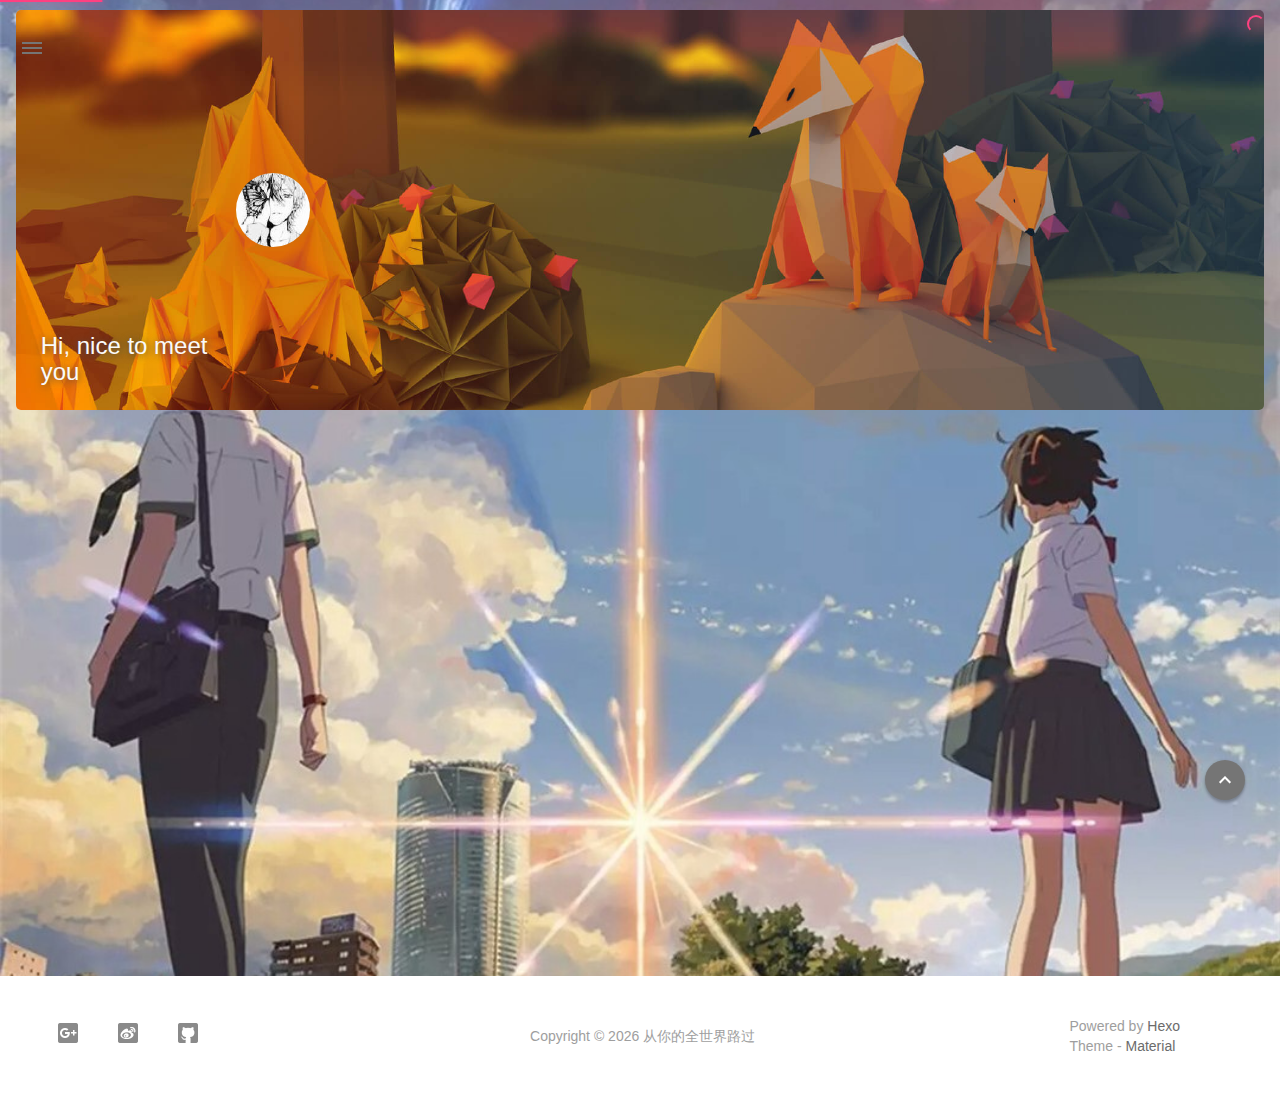
==== commit a98252dd: "Site updated: 2016-12-13 16:51:00" ====
--- a/index.html
+++ b/index.html
@@ -205,7 +205,13 @@
         <!-- Author Avatar -->
         <div id="author-avatar1">
             <img src="/img/2.jpg" width="74px" height="74px" style="border-radius:50%" alt="avatar">
+            
         </div>
+
+          
+
+
+
         <!--
         <span>
             <strong>Mr.curiosity</strong>
@@ -223,7 +229,7 @@
     
 		
 			<!-- Paradox Thumbnail -->
-        	<div class="tuceng">
+        	
 <div class="post_entry-module mdl-card mdl-cell mdl-cell--12-col fade out">
     
     <!-- Post Thumbnail -->
@@ -280,13 +286,13 @@
     </div>
             
 </div>
-</div>
+
 		
 		
     
 		
 			<!-- Paradox Thumbnail -->
-        	<div class="tuceng">
+        	
 <div class="post_entry-module mdl-card mdl-cell mdl-cell--12-col fade out">
     
     <!-- Post Thumbnail -->
@@ -345,7 +351,7 @@
     </div>
             
 </div>
-</div>
+
 		
 		
     
@@ -463,26 +469,20 @@
 		</li>
 	
 		<li>
-			<a href="/links/" title="友情链接">
-				友情链接
-			</a>
-		</li>
-	
-		<li>
 			<a href="/tags/" title="标签云">
 				标签云
 			</a>
 		</li>
 	
 		<li>
-			<a href="/timeline/" title="时间轴归档">
-				时间轴归档
+			<a href="/liuyan/" title="留言板">
+				留言板
 			</a>
 		</li>
 	
 		<li>
-			<a href="/liuyan/" title="留言板">
-				留言板
+			<a href="/links/" title="友情链接">
+				友情链接
 			</a>
 		</li>
 	
--- a/css/material.min.css
+++ b/css/material.min.css
@@ -1 +1,2 @@
-@charset "UTF-8";.mdl-button,.mdl-checkbox,audio,canvas,img,svg,video{vertical-align:middle}.visuallyhidden,hr{border:0;height:1px}.hidden,.invisible{visibility:hidden}address,body,h1,h2,h3,h4,h6,html,ol,p,ul{font-weight:400}blockquote,h1{line-height:1.35}blockquote,h1,h1 small,h2,h2 small,h3,h3 small,h4,h4 small,h5,h5 small,h6,h6 small{font-family:Roboto,Helvetica,Arial,sans-serif}.mdl-badge[data-badge]:after,.mdl-card,.mdl-layout__drawer,.mdl-layout__header{-webkit-box-direction:normal}html{color:rgba(0,0,0,.87)}::-moz-selection{background:#b3d4fc;text-shadow:none}::selection{background:#b3d4fc;text-shadow:none}hr{display:block;border-top:1px solid #ccc;margin:1em 0;padding:0}fieldset{border:0;margin:0;padding:0}textarea{resize:vertical}.browsehappy{margin:.2em 0;background:#ccc;color:#000;padding:.2em 0}.hidden{display:none!important}.visuallyhidden{clip:rect(0 0 0 0);margin:-1px;overflow:hidden;padding:0;position:absolute;width:1px}.visuallyhidden.focusable:active,.visuallyhidden.focusable:focus{clip:auto;height:auto;margin:0;overflow:visible;position:static;width:auto}body,html{width:100%}.clearfix:after,.clearfix:before{content:" ";display:table}.clearfix:after{clear:both}@media print{blockquote,img,pre,tr{page-break-inside:avoid}*,:after,:before{background:0 0!important;color:#000!important;box-shadow:none!important;text-shadow:none!important}a,a:visited{text-decoration:underline}a[href]:after{content:" (" attr(href)")"}abbr[title]:after{content:" (" attr(title)")"}a[href^="#"]:after,a[href^="javascript:"]:after{content:""}blockquote,pre{border:1px solid #999}thead{display:table-header-group}img{max-width:100%!important}h2,h3,p{orphans:3;widows:3}h2,h3{page-break-after:avoid}}.mdl-accordion,.mdl-button,.mdl-card,.mdl-checkbox,.mdl-dropdown-menu,.mdl-icon-toggle,.mdl-item,.mdl-radio,.mdl-slider,.mdl-switch,.mdl-tabs__tab,a{-webkit-tap-highlight-color:transparent;-webkit-tap-highlight-color:rgba(255,255,255,0)}html{height:100%;-ms-touch-action:manipulation;touch-action:manipulation}body{min-height:100%}main{display:block}[hidden]{display:none!important}body,html{font-family:Helvetica,Arial,sans-serif;font-size:14px;line-height:20px}h1,h2,h3,h4,h5,h6,p{padding:0}h1 small,h2 small,h3 small,h4 small,h5 small,h6 small{font-weight:400;line-height:1.35;letter-spacing:-.02em;opacity:.54;font-size:.6em}blockquote,h4{font-size:24px}ol,p,ul{font-size:14px}address,ol,p,ul{letter-spacing:0}address,h5{line-height:1}h6,ol,p,ul{line-height:24px}a,h5{font-weight:500}h1{font-size:56px;letter-spacing:-.02em;margin:24px 0}h2{font-size:45px;line-height:48px}h2,h3{margin:24px 0}h3{font-size:34px;line-height:40px}h4{line-height:32px;-moz-osx-font-smoothing:grayscale;margin:24px 0 16px}h5{font-size:20px;letter-spacing:.02em}h5,h6{margin:24px 0 16px}h6{font-size:16px;letter-spacing:.04em}p{margin:0 0 16px}a{color:#ff4081}blockquote{position:relative;font-weight:300;font-style:italic;letter-spacing:.08em}mark{background-color:#f4ff81}dt{font-weight:700}address{font-size:12px;font-style:normal}.mdl-typography--display-4,.mdl-typography--display-4-color-contrast{font-family:Roboto,Helvetica,Arial,sans-serif;font-size:112px;font-weight:300;line-height:1;letter-spacing:-.04em}.mdl-typography--display-1,.mdl-typography--display-1-color-contrast,.mdl-typography--display-2,.mdl-typography--display-2-color-contrast,.mdl-typography--display-3,.mdl-typography--display-3-color-contrast,.mdl-typography--headline,.mdl-typography--headline-color-contrast{font-family:Roboto,Helvetica,Arial,sans-serif;font-weight:400}.mdl-typography--display-4-color-contrast{opacity:.54}.mdl-typography--display-3,.mdl-typography--display-3-color-contrast{font-size:56px;line-height:1.35;letter-spacing:-.02em}.mdl-typography--display-3-color-contrast{opacity:.54}.mdl-typography--display-2,.mdl-typography--display-2-color-contrast{font-size:45px;line-height:48px}.mdl-typography--display-2-color-contrast{opacity:.54}.mdl-typography--display-1,.mdl-typography--display-1-color-contrast{font-size:34px;line-height:40px}.mdl-typography--display-1-color-contrast{opacity:.54}.mdl-typography--body-1-color-contrast,.mdl-typography--body-1-force-preferred-font-color-contrast,.mdl-typography--body-2-color-contrast,.mdl-typography--body-2-force-preferred-font-color-contrast,.mdl-typography--headline-color-contrast,.mdl-typography--subhead-color-contrast,.mdl-typography--title-color-contrast{opacity:.87}.mdl-typography--headline,.mdl-typography--headline-color-contrast{font-size:24px;line-height:32px;-moz-osx-font-smoothing:grayscale}.mdl-typography--title,.mdl-typography--title-color-contrast{font-family:Roboto,Helvetica,Arial,sans-serif;font-size:20px;font-weight:500;line-height:1;letter-spacing:.02em}.mdl-typography--subhead,.mdl-typography--subhead-color-contrast{font-family:Roboto,Helvetica,Arial,sans-serif;font-size:16px;font-weight:400;line-height:24px;letter-spacing:.04em}.mdl-typography--body-2,.mdl-typography--body-2-color-contrast{font-size:14px;font-weight:700;line-height:24px;letter-spacing:0}.mdl-typography--body-1,.mdl-typography--body-1-color-contrast{font-size:14px;font-weight:400;line-height:24px;letter-spacing:0}.mdl-typography--body-2-force-preferred-font,.mdl-typography--body-2-force-preferred-font-color-contrast{font-family:Roboto,Helvetica,Arial,sans-serif;font-size:14px;font-weight:500;line-height:24px;letter-spacing:0}.mdl-typography--body-1-force-preferred-font,.mdl-typography--body-1-force-preferred-font-color-contrast{font-family:Roboto,Helvetica,Arial,sans-serif;font-size:14px;font-weight:400;line-height:24px;letter-spacing:0}.mdl-typography--caption,.mdl-typography--caption-force-preferred-font{font-size:12px;font-weight:400;line-height:1;letter-spacing:0}.mdl-typography--caption-force-preferred-font{font-family:Roboto,Helvetica,Arial,sans-serif}.mdl-typography--caption-color-contrast,.mdl-typography--caption-force-preferred-font-color-contrast{font-size:12px;font-weight:400;line-height:1;letter-spacing:0;opacity:.54}.mdl-typography--button-color-contrast,.mdl-typography--menu-color-contrast{opacity:.87}.mdl-typography--caption-force-preferred-font-color-contrast,.mdl-typography--menu{font-family:Roboto,Helvetica,Arial,sans-serif}.mdl-typography--menu{font-size:14px;font-weight:500;line-height:1;letter-spacing:0}.mdl-typography--button,.mdl-typography--button-color-contrast,.mdl-typography--menu-color-contrast{font-family:Roboto,Helvetica,Arial,sans-serif;font-size:14px;font-weight:500;line-height:1;letter-spacing:0}.mdl-typography--button,.mdl-typography--button-color-contrast{text-transform:uppercase}.mdl-typography--text-left{text-align:left}.mdl-typography--text-right{text-align:right}.mdl-typography--text-center{text-align:center}.mdl-typography--text-justify{text-align:justify}.mdl-typography--text-nowrap{white-space:nowrap}.mdl-typography--text-lowercase{text-transform:lowercase}.mdl-typography--text-uppercase{text-transform:uppercase}.mdl-typography--text-capitalize{text-transform:capitalize}.mdl-button,.mdl-layout__tab,.mdl-tabs__tab{text-transform:uppercase}.mdl-typography--font-thin{font-weight:200!important}.mdl-typography--font-light{font-weight:300!important}.mdl-typography--font-regular{font-weight:400!important}.mdl-typography--font-medium{font-weight:500!important}.mdl-typography--font-bold{font-weight:700!important}.mdl-typography--font-black{font-weight:900!important}.mdl-color-text--red{color:#f44336!important}.mdl-color--red{background-color:#f44336!important}.mdl-color-text--red-50{color:#ffebee!important}.mdl-color--red-50{background-color:#ffebee!important}.mdl-color-text--red-100{color:#ffcdd2!important}.mdl-color--red-100{background-color:#ffcdd2!important}.mdl-color-text--red-200{color:#ef9a9a!important}.mdl-color--red-200{background-color:#ef9a9a!important}.mdl-color-text--red-300{color:#e57373!important}.mdl-color--red-300{background-color:#e57373!important}.mdl-color-text--red-400{color:#ef5350!important}.mdl-color--red-400{background-color:#ef5350!important}.mdl-color-text--red-500{color:#f44336!important}.mdl-color--red-500{background-color:#f44336!important}.mdl-color-text--red-600{color:#e53935!important}.mdl-color--red-600{background-color:#e53935!important}.mdl-color-text--red-700{color:#d32f2f!important}.mdl-color--red-700{background-color:#d32f2f!important}.mdl-color-text--red-800{color:#c62828!important}.mdl-color--red-800{background-color:#c62828!important}.mdl-color-text--red-900{color:#b71c1c!important}.mdl-color--red-900{background-color:#b71c1c!important}.mdl-color-text--red-A100{color:#ff8a80!important}.mdl-color--red-A100{background-color:#ff8a80!important}.mdl-color-text--red-A200{color:#ff5252!important}.mdl-color--red-A200{background-color:#ff5252!important}.mdl-color-text--red-A400{color:#ff1744!important}.mdl-color--red-A400{background-color:#ff1744!important}.mdl-color-text--red-A700{color:#d50000!important}.mdl-color--red-A700{background-color:#d50000!important}.mdl-color-text--pink{color:#e91e63!important}.mdl-color--pink{background-color:#e91e63!important}.mdl-color-text--pink-50{color:#fce4ec!important}.mdl-color--pink-50{background-color:#fce4ec!important}.mdl-color-text--pink-100{color:#f8bbd0!important}.mdl-color--pink-100{background-color:#f8bbd0!important}.mdl-color-text--pink-200{color:#f48fb1!important}.mdl-color--pink-200{background-color:#f48fb1!important}.mdl-color-text--pink-300{color:#f06292!important}.mdl-color--pink-300{background-color:#f06292!important}.mdl-color-text--pink-400{color:#ec407a!important}.mdl-color--pink-400{background-color:#ec407a!important}.mdl-color-text--pink-500{color:#e91e63!important}.mdl-color--pink-500{background-color:#e91e63!important}.mdl-color-text--pink-600{color:#d81b60!important}.mdl-color--pink-600{background-color:#d81b60!important}.mdl-color-text--pink-700{color:#c2185b!important}.mdl-color--pink-700{background-color:#c2185b!important}.mdl-color-text--pink-800{color:#ad1457!important}.mdl-color--pink-800{background-color:#ad1457!important}.mdl-color-text--pink-900{color:#880e4f!important}.mdl-color--pink-900{background-color:#880e4f!important}.mdl-color-text--pink-A100{color:#ff80ab!important}.mdl-color--pink-A100{background-color:#ff80ab!important}.mdl-color-text--pink-A200{color:#ff4081!important}.mdl-color--pink-A200{background-color:#ff4081!important}.mdl-color-text--pink-A400{color:#f50057!important}.mdl-color--pink-A400{background-color:#f50057!important}.mdl-color-text--pink-A700{color:#c51162!important}.mdl-color--pink-A700{background-color:#c51162!important}.mdl-color-text--purple{color:#9c27b0!important}.mdl-color--purple{background-color:#9c27b0!important}.mdl-color-text--purple-50{color:#f3e5f5!important}.mdl-color--purple-50{background-color:#f3e5f5!important}.mdl-color-text--purple-100{color:#e1bee7!important}.mdl-color--purple-100{background-color:#e1bee7!important}.mdl-color-text--purple-200{color:#ce93d8!important}.mdl-color--purple-200{background-color:#ce93d8!important}.mdl-color-text--purple-300{color:#ba68c8!important}.mdl-color--purple-300{background-color:#ba68c8!important}.mdl-color-text--purple-400{color:#ab47bc!important}.mdl-color--purple-400{background-color:#ab47bc!important}.mdl-color-text--purple-500{color:#9c27b0!important}.mdl-color--purple-500{background-color:#9c27b0!important}.mdl-color-text--purple-600{color:#8e24aa!important}.mdl-color--purple-600{background-color:#8e24aa!important}.mdl-color-text--purple-700{color:#7b1fa2!important}.mdl-color--purple-700{background-color:#7b1fa2!important}.mdl-color-text--purple-800{color:#6a1b9a!important}.mdl-color--purple-800{background-color:#6a1b9a!important}.mdl-color-text--purple-900{color:#4a148c!important}.mdl-color--purple-900{background-color:#4a148c!important}.mdl-color-text--purple-A100{color:#ea80fc!important}.mdl-color--purple-A100{background-color:#ea80fc!important}.mdl-color-text--purple-A200{color:#e040fb!important}.mdl-color--purple-A200{background-color:#e040fb!important}.mdl-color-text--purple-A400{color:#d500f9!important}.mdl-color--purple-A400{background-color:#d500f9!important}.mdl-color-text--purple-A700{color:#a0f!important}.mdl-color--purple-A700{background-color:#a0f!important}.mdl-color-text--deep-purple{color:#673ab7!important}.mdl-color--deep-purple{background-color:#673ab7!important}.mdl-color-text--deep-purple-50{color:#ede7f6!important}.mdl-color--deep-purple-50{background-color:#ede7f6!important}.mdl-color-text--deep-purple-100{color:#d1c4e9!important}.mdl-color--deep-purple-100{background-color:#d1c4e9!important}.mdl-color-text--deep-purple-200{color:#b39ddb!important}.mdl-color--deep-purple-200{background-color:#b39ddb!important}.mdl-color-text--deep-purple-300{color:#9575cd!important}.mdl-color--deep-purple-300{background-color:#9575cd!important}.mdl-color-text--deep-purple-400{color:#7e57c2!important}.mdl-color--deep-purple-400{background-color:#7e57c2!important}.mdl-color-text--deep-purple-500{color:#673ab7!important}.mdl-color--deep-purple-500{background-color:#673ab7!important}.mdl-color-text--deep-purple-600{color:#5e35b1!important}.mdl-color--deep-purple-600{background-color:#5e35b1!important}.mdl-color-text--deep-purple-700{color:#512da8!important}.mdl-color--deep-purple-700{background-color:#512da8!important}.mdl-color-text--deep-purple-800{color:#4527a0!important}.mdl-color--deep-purple-800{background-color:#4527a0!important}.mdl-color-text--deep-purple-900{color:#311b92!important}.mdl-color--deep-purple-900{background-color:#311b92!important}.mdl-color-text--deep-purple-A100{color:#b388ff!important}.mdl-color--deep-purple-A100{background-color:#b388ff!important}.mdl-color-text--deep-purple-A200{color:#7c4dff!important}.mdl-color--deep-purple-A200{background-color:#7c4dff!important}.mdl-color-text--deep-purple-A400{color:#651fff!important}.mdl-color--deep-purple-A400{background-color:#651fff!important}.mdl-color-text--deep-purple-A700{color:#6200ea!important}.mdl-color--deep-purple-A700{background-color:#6200ea!important}.mdl-color-text--indigo{color:#3f51b5!important}.mdl-color--indigo{background-color:#3f51b5!important}.mdl-color-text--indigo-50{color:#e8eaf6!important}.mdl-color--indigo-50{background-color:#e8eaf6!important}.mdl-color-text--indigo-100{color:#c5cae9!important}.mdl-color--indigo-100{background-color:#c5cae9!important}.mdl-color-text--indigo-200{color:#9fa8da!important}.mdl-color--indigo-200{background-color:#9fa8da!important}.mdl-color-text--indigo-300{color:#7986cb!important}.mdl-color--indigo-300{background-color:#7986cb!important}.mdl-color-text--indigo-400{color:#5c6bc0!important}.mdl-color--indigo-400{background-color:#5c6bc0!important}.mdl-color-text--indigo-500{color:#3f51b5!important}.mdl-color--indigo-500{background-color:#3f51b5!important}.mdl-color-text--indigo-600{color:#3949ab!important}.mdl-color--indigo-600{background-color:#3949ab!important}.mdl-color-text--indigo-700{color:#303f9f!important}.mdl-color--indigo-700{background-color:#303f9f!important}.mdl-color-text--indigo-800{color:#283593!important}.mdl-color--indigo-800{background-color:#283593!important}.mdl-color-text--indigo-900{color:#1a237e!important}.mdl-color--indigo-900{background-color:#1a237e!important}.mdl-color-text--indigo-A100{color:#8c9eff!important}.mdl-color--indigo-A100{background-color:#8c9eff!important}.mdl-color-text--indigo-A200{color:#536dfe!important}.mdl-color--indigo-A200{background-color:#536dfe!important}.mdl-color-text--indigo-A400{color:#3d5afe!important}.mdl-color--indigo-A400{background-color:#3d5afe!important}.mdl-color-text--indigo-A700{color:#304ffe!important}.mdl-color--indigo-A700{background-color:#304ffe!important}.mdl-color-text--blue{color:#2196f3!important}.mdl-color--blue{background-color:#2196f3!important}.mdl-color-text--blue-50{color:#e3f2fd!important}.mdl-color--blue-50{background-color:#e3f2fd!important}.mdl-color-text--blue-100{color:#bbdefb!important}.mdl-color--blue-100{background-color:#bbdefb!important}.mdl-color-text--blue-200{color:#90caf9!important}.mdl-color--blue-200{background-color:#90caf9!important}.mdl-color-text--blue-300{color:#64b5f6!important}.mdl-color--blue-300{background-color:#64b5f6!important}.mdl-color-text--blue-400{color:#42a5f5!important}.mdl-color--blue-400{background-color:#42a5f5!important}.mdl-color-text--blue-500{color:#2196f3!important}.mdl-color--blue-500{background-color:#2196f3!important}.mdl-color-text--blue-600{color:#1e88e5!important}.mdl-color--blue-600{background-color:#1e88e5!important}.mdl-color-text--blue-700{color:#1976d2!important}.mdl-color--blue-700{background-color:#1976d2!important}.mdl-color-text--blue-800{color:#1565c0!important}.mdl-color--blue-800{background-color:#1565c0!important}.mdl-color-text--blue-900{color:#0d47a1!important}.mdl-color--blue-900{background-color:#0d47a1!important}.mdl-color-text--blue-A100{color:#82b1ff!important}.mdl-color--blue-A100{background-color:#82b1ff!important}.mdl-color-text--blue-A200{color:#448aff!important}.mdl-color--blue-A200{background-color:#448aff!important}.mdl-color-text--blue-A400{color:#2979ff!important}.mdl-color--blue-A400{background-color:#2979ff!important}.mdl-color-text--blue-A700{color:#2962ff!important}.mdl-color--blue-A700{background-color:#2962ff!important}.mdl-color-text--light-blue{color:#03a9f4!important}.mdl-color--light-blue{background-color:#03a9f4!important}.mdl-color-text--light-blue-50{color:#e1f5fe!important}.mdl-color--light-blue-50{background-color:#e1f5fe!important}.mdl-color-text--light-blue-100{color:#b3e5fc!important}.mdl-color--light-blue-100{background-color:#b3e5fc!important}.mdl-color-text--light-blue-200{color:#81d4fa!important}.mdl-color--light-blue-200{background-color:#81d4fa!important}.mdl-color-text--light-blue-300{color:#4fc3f7!important}.mdl-color--light-blue-300{background-color:#4fc3f7!important}.mdl-color-text--light-blue-400{color:#29b6f6!important}.mdl-color--light-blue-400{background-color:#29b6f6!important}.mdl-color-text--light-blue-500{color:#03a9f4!important}.mdl-color--light-blue-500{background-color:#03a9f4!important}.mdl-color-text--light-blue-600{color:#039be5!important}.mdl-color--light-blue-600{background-color:#039be5!important}.mdl-color-text--light-blue-700{color:#0288d1!important}.mdl-color--light-blue-700{background-color:#0288d1!important}.mdl-color-text--light-blue-800{color:#0277bd!important}.mdl-color--light-blue-800{background-color:#0277bd!important}.mdl-color-text--light-blue-900{color:#01579b!important}.mdl-color--light-blue-900{background-color:#01579b!important}.mdl-color-text--light-blue-A100{color:#80d8ff!important}.mdl-color--light-blue-A100{background-color:#80d8ff!important}.mdl-color-text--light-blue-A200{color:#40c4ff!important}.mdl-color--light-blue-A200{background-color:#40c4ff!important}.mdl-color-text--light-blue-A400{color:#00b0ff!important}.mdl-color--light-blue-A400{background-color:#00b0ff!important}.mdl-color-text--light-blue-A700{color:#0091ea!important}.mdl-color--light-blue-A700{background-color:#0091ea!important}.mdl-color-text--cyan{color:#00bcd4!important}.mdl-color--cyan{background-color:#00bcd4!important}.mdl-color-text--cyan-50{color:#e0f7fa!important}.mdl-color--cyan-50{background-color:#e0f7fa!important}.mdl-color-text--cyan-100{color:#b2ebf2!important}.mdl-color--cyan-100{background-color:#b2ebf2!important}.mdl-color-text--cyan-200{color:#80deea!important}.mdl-color--cyan-200{background-color:#80deea!important}.mdl-color-text--cyan-300{color:#4dd0e1!important}.mdl-color--cyan-300{background-color:#4dd0e1!important}.mdl-color-text--cyan-400{color:#26c6da!important}.mdl-color--cyan-400{background-color:#26c6da!important}.mdl-color-text--cyan-500{color:#00bcd4!important}.mdl-color--cyan-500{background-color:#00bcd4!important}.mdl-color-text--cyan-600{color:#00acc1!important}.mdl-color--cyan-600{background-color:#00acc1!important}.mdl-color-text--cyan-700{color:#0097a7!important}.mdl-color--cyan-700{background-color:#0097a7!important}.mdl-color-text--cyan-800{color:#00838f!important}.mdl-color--cyan-800{background-color:#00838f!important}.mdl-color-text--cyan-900{color:#006064!important}.mdl-color--cyan-900{background-color:#006064!important}.mdl-color-text--cyan-A100{color:#84ffff!important}.mdl-color--cyan-A100{background-color:#84ffff!important}.mdl-color-text--cyan-A200{color:#18ffff!important}.mdl-color--cyan-A200{background-color:#18ffff!important}.mdl-color-text--cyan-A400{color:#00e5ff!important}.mdl-color--cyan-A400{background-color:#00e5ff!important}.mdl-color-text--cyan-A700{color:#00b8d4!important}.mdl-color--cyan-A700{background-color:#00b8d4!important}.mdl-color-text--teal{color:#009688!important}.mdl-color--teal{background-color:#009688!important}.mdl-color-text--teal-50{color:#e0f2f1!important}.mdl-color--teal-50{background-color:#e0f2f1!important}.mdl-color-text--teal-100{color:#b2dfdb!important}.mdl-color--teal-100{background-color:#b2dfdb!important}.mdl-color-text--teal-200{color:#80cbc4!important}.mdl-color--teal-200{background-color:#80cbc4!important}.mdl-color-text--teal-300{color:#4db6ac!important}.mdl-color--teal-300{background-color:#4db6ac!important}.mdl-color-text--teal-400{color:#26a69a!important}.mdl-color--teal-400{background-color:#26a69a!important}.mdl-color-text--teal-500{color:#009688!important}.mdl-color--teal-500{background-color:#009688!important}.mdl-color-text--teal-600{color:#00897b!important}.mdl-color--teal-600{background-color:#00897b!important}.mdl-color-text--teal-700{color:#00796b!important}.mdl-color--teal-700{background-color:#00796b!important}.mdl-color-text--teal-800{color:#00695c!important}.mdl-color--teal-800{background-color:#00695c!important}.mdl-color-text--teal-900{color:#004d40!important}.mdl-color--teal-900{background-color:#004d40!important}.mdl-color-text--teal-A100{color:#a7ffeb!important}.mdl-color--teal-A100{background-color:#a7ffeb!important}.mdl-color-text--teal-A200{color:#64ffda!important}.mdl-color--teal-A200{background-color:#64ffda!important}.mdl-color-text--teal-A400{color:#1de9b6!important}.mdl-color--teal-A400{background-color:#1de9b6!important}.mdl-color-text--teal-A700{color:#00bfa5!important}.mdl-color--teal-A700{background-color:#00bfa5!important}.mdl-color-text--green{color:#4caf50!important}.mdl-color--green{background-color:#4caf50!important}.mdl-color-text--green-50{color:#e8f5e9!important}.mdl-color--green-50{background-color:#e8f5e9!important}.mdl-color-text--green-100{color:#c8e6c9!important}.mdl-color--green-100{background-color:#c8e6c9!important}.mdl-color-text--green-200{color:#a5d6a7!important}.mdl-color--green-200{background-color:#a5d6a7!important}.mdl-color-text--green-300{color:#81c784!important}.mdl-color--green-300{background-color:#81c784!important}.mdl-color-text--green-400{color:#66bb6a!important}.mdl-color--green-400{background-color:#66bb6a!important}.mdl-color-text--green-500{color:#4caf50!important}.mdl-color--green-500{background-color:#4caf50!important}.mdl-color-text--green-600{color:#43a047!important}.mdl-color--green-600{background-color:#43a047!important}.mdl-color-text--green-700{color:#388e3c!important}.mdl-color--green-700{background-color:#388e3c!important}.mdl-color-text--green-800{color:#2e7d32!important}.mdl-color--green-800{background-color:#2e7d32!important}.mdl-color-text--green-900{color:#1b5e20!important}.mdl-color--green-900{background-color:#1b5e20!important}.mdl-color-text--green-A100{color:#b9f6ca!important}.mdl-color--green-A100{background-color:#b9f6ca!important}.mdl-color-text--green-A200{color:#69f0ae!important}.mdl-color--green-A200{background-color:#69f0ae!important}.mdl-color-text--green-A400{color:#00e676!important}.mdl-color--green-A400{background-color:#00e676!important}.mdl-color-text--green-A700{color:#00c853!important}.mdl-color--green-A700{background-color:#00c853!important}.mdl-color-text--light-green{color:#8bc34a!important}.mdl-color--light-green{background-color:#8bc34a!important}.mdl-color-text--light-green-50{color:#f1f8e9!important}.mdl-color--light-green-50{background-color:#f1f8e9!important}.mdl-color-text--light-green-100{color:#dcedc8!important}.mdl-color--light-green-100{background-color:#dcedc8!important}.mdl-color-text--light-green-200{color:#c5e1a5!important}.mdl-color--light-green-200{background-color:#c5e1a5!important}.mdl-color-text--light-green-300{color:#aed581!important}.mdl-color--light-green-300{background-color:#aed581!important}.mdl-color-text--light-green-400{color:#9ccc65!important}.mdl-color--light-green-400{background-color:#9ccc65!important}.mdl-color-text--light-green-500{color:#8bc34a!important}.mdl-color--light-green-500{background-color:#8bc34a!important}.mdl-color-text--light-green-600{color:#7cb342!important}.mdl-color--light-green-600{background-color:#7cb342!important}.mdl-color-text--light-green-700{color:#689f38!important}.mdl-color--light-green-700{background-color:#689f38!important}.mdl-color-text--light-green-800{color:#558b2f!important}.mdl-color--light-green-800{background-color:#558b2f!important}.mdl-color-text--light-green-900{color:#33691e!important}.mdl-color--light-green-900{background-color:#33691e!important}.mdl-color-text--light-green-A100{color:#ccff90!important}.mdl-color--light-green-A100{background-color:#ccff90!important}.mdl-color-text--light-green-A200{color:#b2ff59!important}.mdl-color--light-green-A200{background-color:#b2ff59!important}.mdl-color-text--light-green-A400{color:#76ff03!important}.mdl-color--light-green-A400{background-color:#76ff03!important}.mdl-color-text--light-green-A700{color:#64dd17!important}.mdl-color--light-green-A700{background-color:#64dd17!important}.mdl-color-text--lime{color:#cddc39!important}.mdl-color--lime{background-color:#cddc39!important}.mdl-color-text--lime-50{color:#f9fbe7!important}.mdl-color--lime-50{background-color:#f9fbe7!important}.mdl-color-text--lime-100{color:#f0f4c3!important}.mdl-color--lime-100{background-color:#f0f4c3!important}.mdl-color-text--lime-200{color:#e6ee9c!important}.mdl-color--lime-200{background-color:#e6ee9c!important}.mdl-color-text--lime-300{color:#dce775!important}.mdl-color--lime-300{background-color:#dce775!important}.mdl-color-text--lime-400{color:#d4e157!important}.mdl-color--lime-400{background-color:#d4e157!important}.mdl-color-text--lime-500{color:#cddc39!important}.mdl-color--lime-500{background-color:#cddc39!important}.mdl-color-text--lime-600{color:#c0ca33!important}.mdl-color--lime-600{background-color:#c0ca33!important}.mdl-color-text--lime-700{color:#afb42b!important}.mdl-color--lime-700{background-color:#afb42b!important}.mdl-color-text--lime-800{color:#9e9d24!important}.mdl-color--lime-800{background-color:#9e9d24!important}.mdl-color-text--lime-900{color:#827717!important}.mdl-color--lime-900{background-color:#827717!important}.mdl-color-text--lime-A100{color:#f4ff81!important}.mdl-color--lime-A100{background-color:#f4ff81!important}.mdl-color-text--lime-A200{color:#eeff41!important}.mdl-color--lime-A200{background-color:#eeff41!important}.mdl-color-text--lime-A400{color:#c6ff00!important}.mdl-color--lime-A400{background-color:#c6ff00!important}.mdl-color-text--lime-A700{color:#aeea00!important}.mdl-color--lime-A700{background-color:#aeea00!important}.mdl-color-text--yellow{color:#ffeb3b!important}.mdl-color--yellow{background-color:#ffeb3b!important}.mdl-color-text--yellow-50{color:#fffde7!important}.mdl-color--yellow-50{background-color:#fffde7!important}.mdl-color-text--yellow-100{color:#fff9c4!important}.mdl-color--yellow-100{background-color:#fff9c4!important}.mdl-color-text--yellow-200{color:#fff59d!important}.mdl-color--yellow-200{background-color:#fff59d!important}.mdl-color-text--yellow-300{color:#fff176!important}.mdl-color--yellow-300{background-color:#fff176!important}.mdl-color-text--yellow-400{color:#ffee58!important}.mdl-color--yellow-400{background-color:#ffee58!important}.mdl-color-text--yellow-500{color:#ffeb3b!important}.mdl-color--yellow-500{background-color:#ffeb3b!important}.mdl-color-text--yellow-600{color:#fdd835!important}.mdl-color--yellow-600{background-color:#fdd835!important}.mdl-color-text--yellow-700{color:#fbc02d!important}.mdl-color--yellow-700{background-color:#fbc02d!important}.mdl-color-text--yellow-800{color:#f9a825!important}.mdl-color--yellow-800{background-color:#f9a825!important}.mdl-color-text--yellow-900{color:#f57f17!important}.mdl-color--yellow-900{background-color:#f57f17!important}.mdl-color-text--yellow-A100{color:#ffff8d!important}.mdl-color--yellow-A100{background-color:#ffff8d!important}.mdl-color-text--yellow-A200{color:#ff0!important}.mdl-color--yellow-A200{background-color:#ff0!important}.mdl-color-text--yellow-A400{color:#ffea00!important}.mdl-color--yellow-A400{background-color:#ffea00!important}.mdl-color-text--yellow-A700{color:#ffd600!important}.mdl-color--yellow-A700{background-color:#ffd600!important}.mdl-color-text--amber{color:#ffc107!important}.mdl-color--amber{background-color:#ffc107!important}.mdl-color-text--amber-50{color:#fff8e1!important}.mdl-color--amber-50{background-color:#fff8e1!important}.mdl-color-text--amber-100{color:#ffecb3!important}.mdl-color--amber-100{background-color:#ffecb3!important}.mdl-color-text--amber-200{color:#ffe082!important}.mdl-color--amber-200{background-color:#ffe082!important}.mdl-color-text--amber-300{color:#ffd54f!important}.mdl-color--amber-300{background-color:#ffd54f!important}.mdl-color-text--amber-400{color:#ffca28!important}.mdl-color--amber-400{background-color:#ffca28!important}.mdl-color-text--amber-500{color:#ffc107!important}.mdl-color--amber-500{background-color:#ffc107!important}.mdl-color-text--amber-600{color:#ffb300!important}.mdl-color--amber-600{background-color:#ffb300!important}.mdl-color-text--amber-700{color:#ffa000!important}.mdl-color--amber-700{background-color:#ffa000!important}.mdl-color-text--amber-800{color:#ff8f00!important}.mdl-color--amber-800{background-color:#ff8f00!important}.mdl-color-text--amber-900{color:#ff6f00!important}.mdl-color--amber-900{background-color:#ff6f00!important}.mdl-color-text--amber-A100{color:#ffe57f!important}.mdl-color--amber-A100{background-color:#ffe57f!important}.mdl-color-text--amber-A200{color:#ffd740!important}.mdl-color--amber-A200{background-color:#ffd740!important}.mdl-color-text--amber-A400{color:#ffc400!important}.mdl-color--amber-A400{background-color:#ffc400!important}.mdl-color-text--amber-A700{color:#ffab00!important}.mdl-color--amber-A700{background-color:#ffab00!important}.mdl-color-text--orange{color:#ff9800!important}.mdl-color--orange{background-color:#ff9800!important}.mdl-color-text--orange-50{color:#fff3e0!important}.mdl-color--orange-50{background-color:#fff3e0!important}.mdl-color-text--orange-100{color:#ffe0b2!important}.mdl-color--orange-100{background-color:#ffe0b2!important}.mdl-color-text--orange-200{color:#ffcc80!important}.mdl-color--orange-200{background-color:#ffcc80!important}.mdl-color-text--orange-300{color:#ffb74d!important}.mdl-color--orange-300{background-color:#ffb74d!important}.mdl-color-text--orange-400{color:#ffa726!important}.mdl-color--orange-400{background-color:#ffa726!important}.mdl-color-text--orange-500{color:#ff9800!important}.mdl-color--orange-500{background-color:#ff9800!important}.mdl-color-text--orange-600{color:#fb8c00!important}.mdl-color--orange-600{background-color:#fb8c00!important}.mdl-color-text--orange-700{color:#f57c00!important}.mdl-color--orange-700{background-color:#f57c00!important}.mdl-color-text--orange-800{color:#ef6c00!important}.mdl-color--orange-800{background-color:#ef6c00!important}.mdl-color-text--orange-900{color:#e65100!important}.mdl-color--orange-900{background-color:#e65100!important}.mdl-color-text--orange-A100{color:#ffd180!important}.mdl-color--orange-A100{background-color:#ffd180!important}.mdl-color-text--orange-A200{color:#ffab40!important}.mdl-color--orange-A200{background-color:#ffab40!important}.mdl-color-text--orange-A400{color:#ff9100!important}.mdl-color--orange-A400{background-color:#ff9100!important}.mdl-color-text--orange-A700{color:#ff6d00!important}.mdl-color--orange-A700{background-color:#ff6d00!important}.mdl-color-text--deep-orange{color:#ff5722!important}.mdl-color--deep-orange{background-color:#ff5722!important}.mdl-color-text--deep-orange-50{color:#fbe9e7!important}.mdl-color--deep-orange-50{background-color:#fbe9e7!important}.mdl-color-text--deep-orange-100{color:#ffccbc!important}.mdl-color--deep-orange-100{background-color:#ffccbc!important}.mdl-color-text--deep-orange-200{color:#ffab91!important}.mdl-color--deep-orange-200{background-color:#ffab91!important}.mdl-color-text--deep-orange-300{color:#ff8a65!important}.mdl-color--deep-orange-300{background-color:#ff8a65!important}.mdl-color-text--deep-orange-400{color:#ff7043!important}.mdl-color--deep-orange-400{background-color:#ff7043!important}.mdl-color-text--deep-orange-500{color:#ff5722!important}.mdl-color--deep-orange-500{background-color:#ff5722!important}.mdl-color-text--deep-orange-600{color:#f4511e!important}.mdl-color--deep-orange-600{background-color:#f4511e!important}.mdl-color-text--deep-orange-700{color:#e64a19!important}.mdl-color--deep-orange-700{background-color:#e64a19!important}.mdl-color-text--deep-orange-800{color:#d84315!important}.mdl-color--deep-orange-800{background-color:#d84315!important}.mdl-color-text--deep-orange-900{color:#bf360c!important}.mdl-color--deep-orange-900{background-color:#bf360c!important}.mdl-color-text--deep-orange-A100{color:#ff9e80!important}.mdl-color--deep-orange-A100{background-color:#ff9e80!important}.mdl-color-text--deep-orange-A200{color:#ff6e40!important}.mdl-color--deep-orange-A200{background-color:#ff6e40!important}.mdl-color-text--deep-orange-A400{color:#ff3d00!important}.mdl-color--deep-orange-A400{background-color:#ff3d00!important}.mdl-color-text--deep-orange-A700{color:#dd2c00!important}.mdl-color--deep-orange-A700{background-color:#dd2c00!important}.mdl-color-text--brown{color:#795548!important}.mdl-color--brown{background-color:#795548!important}.mdl-color-text--brown-50{color:#efebe9!important}.mdl-color--brown-50{background-color:#efebe9!important}.mdl-color-text--brown-100{color:#d7ccc8!important}.mdl-color--brown-100{background-color:#d7ccc8!important}.mdl-color-text--brown-200{color:#bcaaa4!important}.mdl-color--brown-200{background-color:#bcaaa4!important}.mdl-color-text--brown-300{color:#a1887f!important}.mdl-color--brown-300{background-color:#a1887f!important}.mdl-color-text--brown-400{color:#8d6e63!important}.mdl-color--brown-400{background-color:#8d6e63!important}.mdl-color-text--brown-500{color:#795548!important}.mdl-color--brown-500{background-color:#795548!important}.mdl-color-text--brown-600{color:#6d4c41!important}.mdl-color--brown-600{background-color:#6d4c41!important}.mdl-color-text--brown-700{color:#5d4037!important}.mdl-color--brown-700{background-color:#5d4037!important}.mdl-color-text--brown-800{color:#4e342e!important}.mdl-color--brown-800{background-color:#4e342e!important}.mdl-color-text--brown-900{color:#3e2723!important}.mdl-color--brown-900{background-color:#3e2723!important}.mdl-color-text--grey{color:#9e9e9e!important}.mdl-color--grey{background-color:#9e9e9e!important}.mdl-color-text--grey-50{color:#fafafa!important}.mdl-color--grey-50{background-color:#fafafa!important}.mdl-color-text--grey-100{color:#f5f5f5!important}.mdl-color--grey-100{background-color:#f5f5f5!important}.mdl-color-text--grey-200{color:#eee!important}.mdl-color--grey-200{background-color:#eee!important}.mdl-color-text--grey-300{color:#e0e0e0!important}.mdl-color--grey-300{background-color:#e0e0e0!important}.mdl-color-text--grey-400{color:#bdbdbd!important}.mdl-color--grey-400{background-color:#bdbdbd!important}.mdl-color-text--grey-500{color:#9e9e9e!important}.mdl-color--grey-500{background-color:#9e9e9e!important}.mdl-color-text--grey-600{color:#757575!important}.mdl-color--grey-600{background-color:#757575!important}.mdl-color-text--grey-601{margin-bottom:28%;}.mdl-color-text--grey-700{color:#616161!important}.mdl-color--grey-700{background-color:#616161!important}.mdl-color-text--grey-800{color:#424242!important}.mdl-color--grey-800{background-color:#424242!important}.mdl-color-text--grey-900{color:#212121!important}.mdl-color--grey-900{background-color:#212121!important}.mdl-color-text--blue-grey{color:#607d8b!important}.mdl-color--blue-grey{background-color:#607d8b!important}.mdl-color-text--blue-grey-50{color:#eceff1!important}.mdl-color--blue-grey-50{background-color:#eceff1!important}.mdl-color-text--blue-grey-100{color:#cfd8dc!important}.mdl-color--blue-grey-100{background-color:#cfd8dc!important}.mdl-color-text--blue-grey-200{color:#b0bec5!important}.mdl-color--blue-grey-200{background-color:#b0bec5!important}.mdl-color-text--blue-grey-300{color:#90a4ae!important}.mdl-color--blue-grey-300{background-color:#90a4ae!important}.mdl-color-text--blue-grey-400{color:#78909c!important}.mdl-color--blue-grey-400{background-color:#78909c!important}.mdl-color-text--blue-grey-500{color:#607d8b!important}.mdl-color--blue-grey-500{background-color:#607d8b!important}.mdl-color-text--blue-grey-600{color:#546e7a!important}.mdl-color--blue-grey-600{background-color:#546e7a!important}.mdl-color-text--blue-grey-700{color:#455a64!important}.mdl-color--blue-grey-700{background-color:#455a64!important}.mdl-color-text--blue-grey-800{color:#37474f!important}.mdl-color--blue-grey-800{background-color:#37474f!important}.mdl-color-text--blue-grey-900{color:#263238!important}.mdl-color--blue-grey-900{background-color:#263238!important}.mdl-color--black{background-color:#000!important}.mdl-color-text--black{color:#000!important}.mdl-color--white{background-color:#fff!important}.mdl-color-text--white{color:#fff!important}.mdl-color--primary{background-color:#3f51b5!important}.mdl-color--primary-contrast{background-color:#fff!important}.mdl-color--primary-dark{background-color:#303f9f!important}.mdl-color--accent{background-color:#ff4081!important}.mdl-color--accent-contrast{background-color:#fff!important}.mdl-color-text--primary{color:#3f51b5!important}.mdl-color-text--primary-contrast{color:#fff!important}.mdl-color-text--primary-dark{color:#303f9f!important}.mdl-color-text--accent{color:#ff4081!important}.mdl-color-text--accent-contrast{color:#fff!important}.mdl-ripple{background:#000;border-radius:50%;height:50px;left:0;opacity:0;pointer-events:none;position:absolute;top:0;-webkit-transform:translate(-50%,-50%);-ms-transform:translate(-50%,-50%);transform:translate(-50%,-50%);width:50px;overflow:hidden}.mdl-ripple.is-animating{-webkit-transition:-webkit-transform .3s cubic-bezier(0,0,.2,1),width .3s cubic-bezier(0,0,.2,1),height .3s cubic-bezier(0,0,.2,1),opacity .6s cubic-bezier(0,0,.2,1);transition:transform .3s cubic-bezier(0,0,.2,1),width .3s cubic-bezier(0,0,.2,1),height .3s cubic-bezier(0,0,.2,1),opacity .6s cubic-bezier(0,0,.2,1)}.mdl-ripple.is-visible{opacity:.3}.mdl-animation--default,.mdl-animation--fast-out-slow-in{-webkit-transition-timing-function:cubic-bezier(.4,0,.2,1);transition-timing-function:cubic-bezier(.4,0,.2,1)}.mdl-animation--linear-out-slow-in{-webkit-transition-timing-function:cubic-bezier(0,0,.2,1);transition-timing-function:cubic-bezier(0,0,.2,1)}.mdl-animation--fast-out-linear-in{-webkit-transition-timing-function:cubic-bezier(.4,0,1,1);transition-timing-function:cubic-bezier(.4,0,1,1)}.mdl-badge{position:relative;white-space:nowrap;margin-right:24px}.mdl-badge:not([data-badge]){margin-right:auto}.mdl-badge[data-badge]:after{content:attr(data-badge);display:-webkit-box;display:-webkit-flex;display:-ms-flexbox;display:flex;-webkit-box-orient:horizontal;-webkit-flex-direction:row;-ms-flex-direction:row;flex-direction:row;-webkit-flex-wrap:wrap;-ms-flex-wrap:wrap;flex-wrap:wrap;-webkit-box-pack:center;-webkit-justify-content:center;-ms-flex-pack:center;justify-content:center;-webkit-align-content:center;-ms-flex-line-pack:center;align-content:center;-webkit-box-align:center;-webkit-align-items:center;-ms-flex-align:center;align-items:center;position:absolute;top:-11px;right:-24px;font-family:Roboto,Helvetica,Arial,sans-serif;font-weight:600;font-size:12px;width:22px;height:22px;border-radius:50%;background:#ff4081;color:#fff}.mdl-card,.mdl-layout__drawer,.mdl-layout__header{-webkit-box-orient:vertical}.mdl-button .mdl-badge[data-badge]:after{top:-10px;right:-5px}.mdl-badge.mdl-badge--no-background[data-badge]:after{color:#ff4081;background:rgba(255,255,255,.2);box-shadow:0 0 1px gray}.mdl-button{background:0;border:0;border-radius:2px;color:#000;position:relative;height:36px;min-width:64px;padding:0 8px;display:inline-block;font-family:Roboto,Helvetica,Arial,sans-serif;font-size:14px;font-weight:500;letter-spacing:0;overflow:hidden;will-change:box-shadow,transform;-webkit-transition:box-shadow .2s cubic-bezier(.4,0,1,1),background-color .2s cubic-bezier(.4,0,.2,1),color .2s cubic-bezier(.4,0,.2,1);transition:box-shadow .2s cubic-bezier(.4,0,1,1),background-color .2s cubic-bezier(.4,0,.2,1),color .2s cubic-bezier(.4,0,.2,1);outline:0;cursor:pointer;text-decoration:none;text-align:center;line-height:36px}.mdl-button--fab,.mdl-button--icon{overflow:hidden;font-size:24px;padding:0}.mdl-button::-moz-focus-inner{border:0}.mdl-button:hover{background-color:rgba(158,158,158,.2)}.mdl-button:focus:not(:active){background-color:rgba(0,0,0,.12)}.mdl-button:active{background-color:rgba(158,158,158,.4)}.mdl-button.mdl-button--colored{color:#3f51b5}.mdl-button.mdl-button--colored:focus:not(:active){background-color:rgba(0,0,0,.12)}input.mdl-button[type=submit]{-webkit-appearance:none}.mdl-button--raised{background:rgba(158,158,158,.2);box-shadow:0 2px 2px 0 rgba(0,0,0,.14),0 3px 1px -2px rgba(0,0,0,.2),0 1px 5px 0 rgba(0,0,0,.12)}.mdl-button--raised:active{box-shadow:0 4px 5px 0 rgba(0,0,0,.14),0 1px 10px 0 rgba(0,0,0,.12),0 2px 4px -1px rgba(0,0,0,.2);background-color:rgba(158,158,158,.4)}.mdl-button--raised:focus:not(:active){box-shadow:0 0 8px rgba(0,0,0,.18),0 8px 16px rgba(0,0,0,.36);background-color:rgba(158,158,158,.4)}.mdl-button--raised.mdl-button--colored{background:#3f51b5;color:#fff}.mdl-button--raised.mdl-button--colored:active,.mdl-button--raised.mdl-button--colored:focus:not(:active),.mdl-button--raised.mdl-button--colored:hover{background-color:#3f51b5}.mdl-button--raised.mdl-button--colored .mdl-ripple{background:#fff}.mdl-button--fab{border-radius:50%;height:56px;margin:auto;min-width:56px;width:56px;background:rgba(158,158,158,.2);box-shadow:0 1px 1.5px 0 rgba(0,0,0,.12),0 1px 1px 0 rgba(0,0,0,.24);position:relative;line-height:normal}.mdl-button--fab .material-icons{transform:translate(-12px,-12px);line-height:24px;width:24px}.mdl-button--fab .material-icons,.mdl-button--icon .material-icons{position:absolute;top:50%;left:50%;-webkit-transform:translate(-12px,-12px);-ms-transform:translate(-12px,-12px)}.mdl-button--fab.mdl-button--mini-fab{height:40px;min-width:40px;width:40px}.mdl-button--fab .mdl-button__ripple-container{border-radius:50%;-webkit-mask-image:-webkit-radial-gradient(circle,#fff,#000)}.mdl-button--fab:active{box-shadow:0 4px 5px 0 rgba(0,0,0,.14),0 1px 10px 0 rgba(0,0,0,.12),0 2px 4px -1px rgba(0,0,0,.2);background-color:rgba(158,158,158,.4)}.mdl-button--fab:focus:not(:active){box-shadow:0 0 8px rgba(0,0,0,.18),0 8px 16px rgba(0,0,0,.36);background-color:rgba(158,158,158,.4)}.mdl-button--fab.mdl-button--colored{background:#ff4081;color:#fff}.mdl-button--fab.mdl-button--colored:active,.mdl-button--fab.mdl-button--colored:focus:not(:active),.mdl-button--fab.mdl-button--colored:hover{background-color:#ff4081}.mdl-button--fab.mdl-button--colored .mdl-ripple{background:#fff}.mdl-button--icon{border-radius:50%;height:32px;margin-left:0;margin-right:0;min-width:32px;width:32px;color:inherit;line-height:normal}.mdl-button--icon .material-icons{transform:translate(-12px,-12px);line-height:24px;width:24px}.mdl-button--icon.mdl-button--mini-icon{height:24px;min-width:24px;width:24px}.mdl-button--icon.mdl-button--mini-icon .material-icons{top:0;left:0}.mdl-button--icon .mdl-button__ripple-container{border-radius:50%;-webkit-mask-image:-webkit-radial-gradient(circle,#fff,#000)}.mdl-button__ripple-container{display:block;height:100%;left:0;position:absolute;top:0;width:100%;z-index:0;overflow:hidden}.mdl-button[disabled] .mdl-button__ripple-container .mdl-ripple{background-color:transparent}.mdl-button--primary.mdl-button--primary{color:#3f51b5}.mdl-button--primary.mdl-button--primary .mdl-ripple{background:#fff}.mdl-button--primary.mdl-button--primary.mdl-button--fab,.mdl-button--primary.mdl-button--primary.mdl-button--raised{color:#fff;background-color:#3f51b5}.mdl-button--accent.mdl-button--accent{color:#ff4081}.mdl-button--accent.mdl-button--accent .mdl-ripple{background:#fff}.mdl-button--accent.mdl-button--accent.mdl-button--fab,.mdl-button--accent.mdl-button--accent.mdl-button--raised{color:#fff;background-color:#ff4081}.mdl-button[disabled][disabled]{color:rgba(0,0,0,.26);cursor:auto;background-color:transparent}.mdl-button--colored[disabled][disabled],.mdl-button--fab[disabled][disabled],.mdl-button--raised[disabled][disabled]{background-color:rgba(0,0,0,.12);color:rgba(0,0,0,.26);box-shadow:0 2px 2px 0 rgba(0,0,0,.14),0 3px 1px -2px rgba(0,0,0,.2),0 1px 5px 0 rgba(0,0,0,.12)}.mdl-card{display:-webkit-box;display:-webkit-flex;display:-ms-flexbox;display:flex;-webkit-flex-direction:column;-ms-flex-direction:column;flex-direction:column;font-size:16px;font-weight:400;min-height:200px;overflow:hidden;width:330px;z-index:1;position:relative;background:#fff;border-radius:2px;box-sizing:border-box}.mdl-card__media{background-color:#ff4081;background-repeat:repeat;background-position:50% 50%;background-size:cover;background-origin:padding-box;background-attachment:scroll;box-sizing:border-box}.mdl-card__title{-webkit-box-align:center;-webkit-align-items:center;-ms-flex-align:center;align-items:center;color:#000;display:block;display:-webkit-box;display:-webkit-flex;display:-ms-flexbox;display:flex;-webkit-box-pack:stretch;-webkit-justify-content:stretch;-ms-flex-pack:stretch;justify-content:stretch;line-height:normal;padding:16px;-webkit-perspective-origin:165px 56px;perspective-origin:165px 56px;-webkit-transform-origin:165px 56px;-ms-transform-origin:165px 56px;transform-origin:165px 56px;box-sizing:border-box}.mdl-card__title.mdl-card--border{border-bottom:1px solid rgba(0,0,0,.1)}.mdl-card__title-text{-webkit-align-self:flex-end;-ms-flex-item-align:end;align-self:flex-end;color:inherit;display:block;display:-webkit-box;display:-webkit-flex;display:-ms-flexbox;display:flex;font-size:24px;font-weight:300;line-height:normal;overflow:hidden;-webkit-transform-origin:149px 48px;-ms-transform-origin:149px 48px;transform-origin:149px 48px;margin:0}.mdl-card__subtitle-text{font-size:14px;color:grey;margin:0}.mdl-card__supporting-text{color:rgba(0,0,0,.54);font-size:13px;line-height:18px;overflow:hidden;padding:16px;width:90%}.mdl-card__actions,.mdl-checkbox{box-sizing:border-box;width:100%}.mdl-card__actions{font-size:16px;line-height:normal;background-color:transparent;padding:8px}.mdl-card__actions.mdl-card--border{border-top:1px solid rgba(0,0,0,.1)}.mdl-card--expand{-webkit-box-flex:1;-webkit-flex-grow:1;-ms-flex-positive:1;flex-grow:1}.mdl-card__menu{position:absolute;right:16px;top:16px}.mdl-checkbox{position:relative;z-index:1;display:inline-block;height:24px;margin:0;padding:0}.mdl-checkbox.is-upgraded{padding-left:24px}.mdl-checkbox__input{line-height:24px}.mdl-checkbox.is-upgraded .mdl-checkbox__input{position:absolute;width:0;height:0;margin:0;padding:0;opacity:0;-ms-appearance:none;-moz-appearance:none;-webkit-appearance:none;appearance:none;border:0}.mdl-checkbox__box-outline,.mdl-checkbox__focus-helper{position:absolute;left:0;top:3px;display:inline-block;box-sizing:border-box;width:16px;height:16px}.mdl-checkbox__box-outline{margin:0;cursor:pointer;overflow:hidden;border:2px solid rgba(0,0,0,.54);border-radius:2px;z-index:2}.mdl-checkbox.is-checked .mdl-checkbox__box-outline{border:2px solid #3f51b5}.mdl-checkbox.is-disabled .mdl-checkbox__box-outline{border:2px solid rgba(0,0,0,.26);cursor:auto}.mdl-checkbox__focus-helper{border-radius:50%;background-color:transparent}.mdl-checkbox.is-focused .mdl-checkbox__focus-helper{box-shadow:0 0 0 8px rgba(0,0,0,.1);background-color:rgba(0,0,0,.1)}.mdl-checkbox.is-focused.is-checked .mdl-checkbox__focus-helper{box-shadow:0 0 0 8px rgba(63,81,181,.26);background-color:rgba(63,81,181,.26)}.mdl-layout__drawer,.mdl-layout__header,.mdl-menu__outline{box-shadow:0 2px 2px 0 rgba(0,0,0,.14),0 3px 1px -2px rgba(0,0,0,.2),0 1px 5px 0 rgba(0,0,0,.12)}.mdl-checkbox__tick-outline{position:absolute;top:0;left:0;height:100%;width:100%;-webkit-mask:url([data-uri]);mask:url([data-uri]);background:0;-webkit-transition-duration:.28s;transition-duration:.28s;transition-timing-function:cubic-bezier(.4,0,.2,1);-webkit-transition-property:background;transition-property:background}.mdl-checkbox__tick-outline,.mdl-data-table tbody tr{-webkit-transition-timing-function:cubic-bezier(.4,0,.2,1)}.mdl-checkbox__ripple-container,.mdl-icon-toggle__ripple-container{box-sizing:border-box;overflow:hidden;-webkit-mask-image:-webkit-radial-gradient(circle,#fff,#000)}.mdl-checkbox.is-checked .mdl-checkbox__tick-outline{background:url([data-uri]) #3f51b5}.mdl-checkbox.is-checked.is-disabled .mdl-checkbox__tick-outline{background:0 0}.mdl-checkbox__label{position:relative;cursor:pointer;font-size:16px;line-height:24px;margin:0}.mdl-checkbox.is-disabled .mdl-checkbox__label{color:rgba(0,0,0,.26);cursor:auto}.mdl-checkbox__ripple-container{position:absolute;z-index:2;top:-6px;left:-10px;width:36px;height:36px;border-radius:50%;cursor:pointer}.mdl-checkbox__ripple-container .mdl-ripple{background:#3f51b5}.mdl-checkbox.is-disabled .mdl-checkbox__ripple-container{cursor:auto}.mdl-checkbox.is-disabled .mdl-checkbox__ripple-container .mdl-ripple{background:0}.mdl-data-table{position:relative;border:1px solid rgba(0,0,0,.12);border-collapse:collapse;white-space:nowrap;font-size:13px;background-color:#fff}.mdl-data-table thead{padding-bottom:3px}.mdl-data-table thead .mdl-data-table__select{margin-top:0}.mdl-data-table tbody tr{position:relative;height:48px;-webkit-transition-duration:.28s;transition-duration:.28s;transition-timing-function:cubic-bezier(.4,0,.2,1);-webkit-transition-property:background-color;transition-property:background-color}.mdl-data-table tbody tr.is-selected{background-color:#e0e0e0}.mdl-data-table tbody tr:hover{background-color:#eee}.mdl-data-table th{padding:0 18px;text-align:right}.mdl-data-table td:first-of-type,.mdl-data-table th:first-of-type{padding-left:24px}.mdl-data-table td:last-of-type,.mdl-data-table th:last-of-type{padding-right:24px}.mdl-data-table td{text-align:right;position:relative;vertical-align:top;height:48px;border-top:1px solid rgba(0,0,0,.12);border-bottom:1px solid rgba(0,0,0,.12);padding:12px 18px 0;box-sizing:border-box}.mdl-data-table__cell--non-numeric.mdl-data-table__cell--non-numeric,.mdl-menu__item{text-align:left}.mdl-data-table td .mdl-data-table__select{vertical-align:top;position:absolute;left:24px}.mdl-data-table th{position:relative;vertical-align:bottom;text-overflow:ellipsis;font-weight:700;line-height:24px;letter-spacing:0;height:48px;font-size:12px;color:rgba(0,0,0,.54);padding-bottom:8px;box-sizing:border-box}.mdl-data-table th .mdl-data-table__select{position:relative}.mdl-data-table__select{width:16px}.mdl-mega-footer{padding:16px 40px;color:#9e9e9e;background-color:#424242}.mdl-mega-footer--bottom-section:after,.mdl-mega-footer--middle-section:after,.mdl-mega-footer--top-section:after,.mdl-mega-footer__bottom-section:after,.mdl-mega-footer__middle-section:after,.mdl-mega-footer__top-section:after{content:'';display:block;clear:both}.mdl-mega-footer--left-section,.mdl-mega-footer--right-section,.mdl-mega-footer__left-section,.mdl-mega-footer__right-section{margin-bottom:16px}.mdl-mega-footer--right-section a,.mdl-mega-footer__right-section a{display:block;margin-bottom:16px;color:inherit;text-decoration:none}@media screen and (min-width:760px){.mdl-mega-footer--left-section,.mdl-mega-footer__left-section{float:left}.mdl-mega-footer--right-section,.mdl-mega-footer__right-section{float:right}.mdl-mega-footer--right-section a,.mdl-mega-footer__right-section a{display:inline-block;margin-left:16px;line-height:36px;vertical-align:middle}}.mdl-mega-footer--social-btn,.mdl-mega-footer__social-btn{width:36px;height:36px;padding:0;margin:0;background-color:#9e9e9e;border:0}.mdl-mega-footer--drop-down-section,.mdl-mega-footer__drop-down-section{display:block;position:relative}@media screen and (min-width:760px){.mdl-mega-footer--drop-down-section,.mdl-mega-footer__drop-down-section{width:33%}.mdl-mega-footer--drop-down-section:nth-child(1),.mdl-mega-footer--drop-down-section:nth-child(2),.mdl-mega-footer__drop-down-section:nth-child(1),.mdl-mega-footer__drop-down-section:nth-child(2){float:left}.mdl-mega-footer--drop-down-section:nth-child(3),.mdl-mega-footer__drop-down-section:nth-child(3){float:right}.mdl-mega-footer--drop-down-section:nth-child(3):after,.mdl-mega-footer__drop-down-section:nth-child(3):after{clear:right}.mdl-mega-footer--drop-down-section:nth-child(4),.mdl-mega-footer__drop-down-section:nth-child(4){clear:right;float:right}.mdl-mega-footer--middle-section:after,.mdl-mega-footer__middle-section:after{content:'';display:block;clear:both}.mdl-mega-footer--bottom-section,.mdl-mega-footer__bottom-section{padding-top:0}}@media screen and (min-width:1024px){.mdl-mega-footer--drop-down-section,.mdl-mega-footer--drop-down-section:nth-child(3),.mdl-mega-footer--drop-down-section:nth-child(4),.mdl-mega-footer__drop-down-section,.mdl-mega-footer__drop-down-section:nth-child(3),.mdl-mega-footer__drop-down-section:nth-child(4){width:24%;float:left}}.mdl-mega-footer--heading-checkbox,.mdl-mega-footer__heading-checkbox{position:absolute;width:100%;height:55.8px;padding:32px;margin:-16px 0 0;cursor:pointer;z-index:1;opacity:0}.mdl-mega-footer--heading-checkbox~.mdl-mega-footer--heading:after,.mdl-mega-footer--heading-checkbox~.mdl-mega-footer__heading:after,.mdl-mega-footer__heading-checkbox~.mdl-mega-footer--heading:after,.mdl-mega-footer__heading-checkbox~.mdl-mega-footer__heading:after{font-family:'Material Icons';content:'\E5CE'}.mdl-mega-footer--heading-checkbox:checked~ul,.mdl-mega-footer__heading-checkbox:checked~ul{display:none}.mdl-mega-footer--heading-checkbox:checked~.mdl-mega-footer--heading:after,.mdl-mega-footer--heading-checkbox:checked~.mdl-mega-footer__heading:after,.mdl-mega-footer__heading-checkbox:checked~.mdl-mega-footer--heading:after,.mdl-mega-footer__heading-checkbox:checked~.mdl-mega-footer__heading:after{font-family:'Material Icons';content:'\E5CF'}.mdl-mega-footer--heading,.mdl-mega-footer__heading{position:relative;width:100%;padding-right:39.8px;margin-bottom:16px;box-sizing:border-box;font-size:14px;line-height:23.8px;font-weight:500;white-space:nowrap;text-overflow:ellipsis;overflow:hidden;color:#e0e0e0}.mdl-mega-footer--heading:after,.mdl-mega-footer__heading:after{content:'';position:absolute;top:0;right:0;display:block;width:23.8px;height:23.8px;background-size:cover}.mdl-mega-footer--link-list,.mdl-mega-footer__link-list{list-style:none;padding:0;margin:0 0 32px}.mdl-mega-footer--link-list:after,.mdl-mega-footer__link-list:after{clear:both;display:block;content:''}.mdl-mega-footer--link-list li,.mdl-mega-footer__link-list li{font-size:14px;font-weight:400;letter-spacing:0;line-height:20px}.mdl-mega-footer--link-list a,.mdl-mega-footer__link-list a{color:inherit;text-decoration:none;white-space:nowrap}.mdl-mega-footer--bottom-section,.mdl-mega-footer__bottom-section{padding-top:16px;margin-bottom:16px}.mdl-logo{margin-bottom:16px;color:#fff}.mdl-mega-footer--bottom-section .mdl-mega-footer--link-list li,.mdl-mega-footer__bottom-section .mdl-mega-footer__link-list li{float:left;margin-bottom:0;margin-right:16px}@media screen and (min-width:760px){.mdl-mega-footer--heading-checkbox,.mdl-mega-footer__heading-checkbox{display:none}.mdl-mega-footer--heading-checkbox~.mdl-mega-footer--heading:after,.mdl-mega-footer--heading-checkbox~.mdl-mega-footer__heading:after,.mdl-mega-footer__heading-checkbox~.mdl-mega-footer--heading:after,.mdl-mega-footer__heading-checkbox~.mdl-mega-footer__heading:after{background-image:none}.mdl-mega-footer--heading-checkbox:checked~ul,.mdl-mega-footer__heading-checkbox:checked~ul{display:block}.mdl-mega-footer--heading-checkbox:checked~.mdl-mega-footer--heading:after,.mdl-mega-footer--heading-checkbox:checked~.mdl-mega-footer__heading:after,.mdl-mega-footer__heading-checkbox:checked~.mdl-mega-footer--heading:after,.mdl-mega-footer__heading-checkbox:checked~.mdl-mega-footer__heading:after{content:''}.mdl-logo{float:left;margin-bottom:0;margin-right:16px}}.mdl-mini-footer{display:-webkit-box;display:-webkit-flex;display:-ms-flexbox;display:flex;-webkit-flex-flow:row wrap;-ms-flex-flow:row wrap;flex-flow:row wrap;-webkit-box-pack:justify;-webkit-justify-content:space-between;-ms-flex-pack:justify;justify-content:space-between;padding:32px 16px;color:#9e9e9e;background-color:#424242}.mdl-mini-footer:after{content:'';display:block}.mdl-mini-footer .mdl-logo{line-height:36px}.mdl-mini-footer--link-list,.mdl-mini-footer__link-list{display:-webkit-box;display:-webkit-flex;display:-ms-flexbox;display:flex;-webkit-flex-flow:row nowrap;-ms-flex-flow:row nowrap;flex-flow:row nowrap;list-style:none;margin:0;padding:0}.mdl-mini-footer--link-list li,.mdl-mini-footer__link-list li{margin-bottom:0;margin-right:16px}@media screen and (min-width:760px){.mdl-mini-footer--link-list li,.mdl-mini-footer__link-list li{line-height:36px}}.mdl-mini-footer--link-list a,.mdl-mini-footer__link-list a{color:inherit;text-decoration:none;white-space:nowrap}.mdl-mini-footer--left-section,.mdl-mini-footer__left-section{display:inline-block;-webkit-box-ordinal-group:1;-webkit-order:0;-ms-flex-order:0;order:0}.mdl-mini-footer--right-section,.mdl-mini-footer__right-section{display:inline-block;-webkit-box-ordinal-group:2;-webkit-order:1;-ms-flex-order:1;order:1}.mdl-mini-footer--social-btn,.mdl-mini-footer__social-btn{width:36px;height:36px;padding:0;margin:0;background-color:#9e9e9e;border:0}.mdl-icon-toggle__label,.mdl-menu__item,.mdl-menu__item[disabled],.mdl-menu__item[disabled]:focus,.mdl-menu__item[disabled]:hover{background-color:transparent}.mdl-icon-toggle{position:relative;z-index:1;vertical-align:middle;display:inline-block;height:32px;margin:0;padding:0}.mdl-icon-toggle__input{line-height:32px}.mdl-icon-toggle.is-upgraded .mdl-icon-toggle__input{position:absolute;width:0;height:0;margin:0;padding:0;opacity:0;-ms-appearance:none;-moz-appearance:none;-webkit-appearance:none;appearance:none;border:0}.mdl-icon-toggle__label{display:inline-block;position:relative;cursor:pointer;height:32px;width:32px;min-width:32px;color:#616161;border-radius:50%;padding:0;margin-left:0;margin-right:0;text-align:center;will-change:background-color;-webkit-transition:background-color .2s cubic-bezier(.4,0,.2,1),color .2s cubic-bezier(.4,0,.2,1);transition:background-color .2s cubic-bezier(.4,0,.2,1),color .2s cubic-bezier(.4,0,.2,1)}.mdl-icon-toggle__label.material-icons{line-height:32px;font-size:24px}.mdl-icon-toggle.is-checked .mdl-icon-toggle__label{color:#3f51b5}.mdl-icon-toggle.is-disabled .mdl-icon-toggle__label{color:rgba(0,0,0,.26);cursor:auto;-webkit-transition:none;transition:none}.mdl-icon-toggle.is-focused .mdl-icon-toggle__label{background-color:rgba(0,0,0,.12)}.mdl-icon-toggle.is-focused.is-checked .mdl-icon-toggle__label{background-color:rgba(63,81,181,.26)}.mdl-icon-toggle__ripple-container{position:absolute;z-index:2;top:-2px;left:-2px;width:36px;height:36px;border-radius:50%;cursor:pointer}.mdl-menu,.mdl-menu__outline{left:0;margin:0;position:absolute;top:0}.mdl-icon-toggle__ripple-container .mdl-ripple{background:#616161}.mdl-icon-toggle.is-disabled .mdl-icon-toggle__ripple-container{cursor:auto}.mdl-icon-toggle.is-disabled .mdl-icon-toggle__ripple-container .mdl-ripple{background:0}.mdl-menu__container{display:block;margin:0;padding:0;border:0;position:absolute;overflow:visible;height:0;width:0;z-index:-1}.mdl-menu__container.is-visible{z-index:999}.mdl-menu__outline{display:block;background:#fff;padding:0;border:0;border-radius:2px;overflow:hidden;opacity:0;-webkit-transform:scale(0);-ms-transform:scale(0);transform:scale(0);-webkit-transform-origin:0 0;-ms-transform-origin:0 0;transform-origin:0 0;will-change:transform;-webkit-transition:-webkit-transform .3s cubic-bezier(.4,0,.2,1),opacity .2s cubic-bezier(.4,0,.2,1);transition:transform .3s cubic-bezier(.4,0,.2,1),opacity .2s cubic-bezier(.4,0,.2,1);z-index:-1}.mdl-menu__container.is-visible .mdl-menu__outline{opacity:1;-webkit-transform:scale(1);-ms-transform:scale(1);transform:scale(1);z-index:999}.mdl-menu__outline.mdl-menu--bottom-right{-webkit-transform-origin:100% 0;-ms-transform-origin:100% 0;transform-origin:100% 0}.mdl-menu__outline.mdl-menu--top-left{-webkit-transform-origin:0 100%;-ms-transform-origin:0 100%;transform-origin:0 100%}.mdl-menu__outline.mdl-menu--top-right{-webkit-transform-origin:100% 100%;-ms-transform-origin:100% 100%;transform-origin:100% 100%}.mdl-menu{list-style:none;height:auto;width:auto;min-width:124px;padding:8px 0;opacity:0;clip:rect(0 0 0 0);z-index:-1}.mdl-menu__container.is-visible .mdl-menu{opacity:1;z-index:999}.mdl-menu.is-animating{-webkit-transition:opacity .2s cubic-bezier(.4,0,.2,1),clip .3s cubic-bezier(.4,0,.2,1);transition:opacity .2s cubic-bezier(.4,0,.2,1),clip .3s cubic-bezier(.4,0,.2,1)}.mdl-menu.mdl-menu--bottom-right{left:auto;right:0}.mdl-menu.mdl-menu--top-left{top:auto;bottom:0}.mdl-menu.mdl-menu--top-right{top:auto;left:auto;bottom:0;right:0}.mdl-menu.mdl-menu--unaligned{top:auto;left:auto}.mdl-menu__item{display:block;border:0;color:rgba(0,0,0,.87);margin:0;padding:0 16px;outline-color:#bdbdbd;position:relative;overflow:hidden;font-size:14px;font-weight:400;letter-spacing:0;text-decoration:none;cursor:pointer;height:48px;line-height:48px;white-space:nowrap;opacity:0;-webkit-transition:opacity .2s cubic-bezier(.4,0,.2,1);transition:opacity .2s cubic-bezier(.4,0,.2,1);user-select:none}.mdl-layout__tab-bar-button,.mdl-menu__item{-webkit-user-select:none;-moz-user-select:none;-ms-user-select:none}.mdl-menu__item:focus,.mdl-textfield.is-focused .mdl-textfield__input{outline:0}.mdl-menu__container.is-visible .mdl-menu__item{opacity:1}.mdl-menu__item::-moz-focus-inner{border:0}.mdl-menu__item[disabled]{color:#bdbdbd;cursor:auto}.mdl-menu__item[disabled] .mdl-ripple{background:0}.mdl-menu__item:focus,.mdl-menu__item:hover{background-color:#eee}.mdl-menu__item:active{background-color:#e0e0e0}.mdl-menu__item--ripple-container{display:block;height:100%;left:0;position:absolute;top:0;width:100%;z-index:0;overflow:hidden}.mdl-progress{display:block;position:relative;height:4px;width:500px}.mdl-progress>.bar{display:block;position:absolute;top:0;bottom:0;width:0;-webkit-transition:width .2s cubic-bezier(.4,0,.2,1);transition:width .2s cubic-bezier(.4,0,.2,1)}.mdl-progress>.progressbar{background-color:#3f51b5;z-index:1;left:0}.mdl-progress>.bufferbar{background-image:-webkit-linear-gradient(left,rgba(255,255,255,.7),rgba(255,255,255,.7)),-webkit-linear-gradient(left,#3f51b5,#3f51b5);background-image:linear-gradient(to right,rgba(255,255,255,.7),rgba(255,255,255,.7)),linear-gradient(to right,#3f51b5,#3f51b5);z-index:0;left:0}.mdl-progress>.auxbar{right:0}@supports(-webkit-appearance:none){.mdl-progress:not(.mdl-progress__indeterminate):not(.mdl-progress__indeterminate)>.auxbar{background-image:-webkit-linear-gradient(left,rgba(255,255,255,.7),rgba(255,255,255,.7)),-webkit-linear-gradient(left,#3f51b5,#3f51b5);background-image:linear-gradient(to right,rgba(255,255,255,.7),rgba(255,255,255,.7)),linear-gradient(to right,#3f51b5,#3f51b5);-webkit-mask:url([data-uri]);mask:url([data-uri])}}.mdl-progress:not(.mdl-progress__indeterminate)>.auxbar{background-image:-webkit-linear-gradient(left,rgba(255,255,255,.9),rgba(255,255,255,.9)),-webkit-linear-gradient(left,#3f51b5,#3f51b5);background-image:linear-gradient(to right,rgba(255,255,255,.9),rgba(255,255,255,.9)),linear-gradient(to right,#3f51b5,#3f51b5)}.mdl-progress.mdl-progress__indeterminate>.bar1{-webkit-animation-name:indeterminate1;animation-name:indeterminate1}.mdl-progress.mdl-progress__indeterminate>.bar1,.mdl-progress.mdl-progress__indeterminate>.bar3{background-color:#3f51b5;-webkit-animation-duration:2s;animation-duration:2s;-webkit-animation-iteration-count:infinite;animation-iteration-count:infinite;-webkit-animation-timing-function:linear;animation-timing-function:linear}.mdl-progress.mdl-progress__indeterminate>.bar3{background-image:none;-webkit-animation-name:indeterminate2;animation-name:indeterminate2}@-webkit-keyframes indeterminate1{0{left:0;width:0}50%{left:25%;width:75%}75%{left:100%;width:0}}@keyframes indeterminate1{0{left:0;width:0}50%{left:25%;width:75%}75%{left:100%;width:0}}@-webkit-keyframes indeterminate2{0,50%{left:0;width:0}75%{left:0;width:25%}100%{left:100%;width:0}}@keyframes indeterminate2{0,50%{left:0;width:0}75%{left:0;width:25%}100%{left:100%;width:0}}.material-layout,.mdl-layout__container{height:100%;width:100%}.mdl-navigation{display:-webkit-box;display:-webkit-flex;display:-ms-flexbox;display:flex;-webkit-flex-wrap:nowrap;-ms-flex-wrap:nowrap;flex-wrap:nowrap;box-sizing:border-box}.mdl-navigation__link{color:#424242;text-decoration:none;font-weight:500;font-size:13px;margin:0}.material-layout.is-small-screen .mdl-layout--large-screen-only,.material-layout:not(.is-small-screen) .mdl-layout--small-screen-only{display:none}.mdl-layout__container{position:absolute}.mdl-layout-title{display:block;position:relative;font-family:Roboto,Helvetica,Arial,sans-serif;font-size:20px;line-height:1;letter-spacing:.02em;font-weight:400;box-sizing:border-box}.mdl-layout-spacer{-webkit-box-flex:1;-webkit-flex-grow:1;-ms-flex-positive:1;flex-grow:1}.mdl-layout__drawer{display:-webkit-box;display:-webkit-flex;display:-ms-flexbox;display:flex;-webkit-flex-direction:column;-ms-flex-direction:column;flex-direction:column;-webkit-flex-wrap:nowrap;-ms-flex-wrap:nowrap;flex-wrap:nowrap;width:240px;height:100%;max-height:100%;position:absolute;top:0;left:0;box-sizing:border-box;border-right:1px solid #e0e0e0;background:#fafafa;-webkit-transform:translateX(-250px);-ms-transform:translateX(-250px);transform:translateX(-250px);-webkit-transform-style:preserve-3d;transform-style:preserve-3d;will-change:transform;-webkit-transition-duration:.2s;transition-duration:.2s;-webkit-transition-timing-function:cubic-bezier(.4,0,.2,1);transition-timing-function:cubic-bezier(.4,0,.2,1);-webkit-transition-property:-webkit-transform;transition-property:transform;color:#424242;overflow:visible;overflow-y:auto;z-index:5}.mdl-layout__drawer.is-visible{-webkit-transform:translateX(0);-ms-transform:translateX(0);transform:translateX(0)}.mdl-layout__drawer>*{-webkit-flex-shrink:0;-ms-flex-negative:0;flex-shrink:0}.mdl-layout__drawer>.mdl-layout-title{line-height:64px;padding-left:40px}@media screen and (max-width:1024px){.mdl-layout__drawer>.mdl-layout-title{line-height:56px;padding-left:16px}}.mdl-layout__drawer .mdl-navigation{-webkit-box-orient:vertical;-webkit-box-direction:normal;-webkit-flex-direction:column;-ms-flex-direction:column;flex-direction:column;-webkit-box-align:stretch;-webkit-align-items:stretch;-ms-flex-align:stretch;align-items:stretch;padding-top:16px}.mdl-layout__drawer .mdl-navigation .mdl-navigation__link{display:block;-webkit-flex-shrink:0;-ms-flex-negative:0;flex-shrink:0;padding:16px 40px;margin:0;color:#757575}.mdl-layout__drawer .mdl-navigation .mdl-navigation__link:hover{background-color:#e0e0e0}.mdl-layout__drawer .mdl-navigation .mdl-navigation__link--current{background-color:#000;color:#3f51b5}.mdl-layout__drawer-button{display:block;position:absolute;height:48px;width:48px;border:0;-webkit-flex-shrink:0;-ms-flex-negative:0;flex-shrink:0;overflow:hidden;text-align:center;cursor:pointer;font-size:26px;line-height:50px;font-family:Helvetica,Arial,sans-serif;margin:10px 12px;top:0;left:0;color:#fff;z-index:4}.mdl-layout__header .mdl-layout__drawer-button{position:absolute;color:#fff;background-color:inherit}@media screen and (max-width:1024px){.mdl-layout__drawer .mdl-navigation .mdl-navigation__link{padding:16px}.mdl-layout__header .mdl-layout__drawer-button{margin:4px}.mdl-layout__drawer-button{margin:4px;color:rgba(0,0,0,.5)}}@media screen and (min-width:1025px){.mdl-layout--fixed-drawer>.mdl-layout__drawer{-webkit-transform:translateX(0);-ms-transform:translateX(0);transform:translateX(0)}.mdl-layout--fixed-drawer>.mdl-layout__drawer-button{display:none}}.mdl-layout__header{display:-webkit-box;display:-webkit-flex;display:-ms-flexbox;display:flex;-webkit-flex-direction:column;-ms-flex-direction:column;flex-direction:column;-webkit-flex-wrap:nowrap;-ms-flex-wrap:nowrap;flex-wrap:nowrap;-webkit-box-pack:start;-webkit-justify-content:flex-start;-ms-flex-pack:start;justify-content:flex-start;box-sizing:border-box;-webkit-flex-shrink:0;-ms-flex-negative:0;flex-shrink:0;width:100%;margin:0;padding:0;border:0;min-height:64px;max-height:1000px;z-index:3;background-color:#3f51b5;color:#fff;-webkit-transition-duration:.2s;transition-duration:.2s;transition-timing-function:cubic-bezier(.4,0,.2,1);-webkit-transition-property:max-height,box-shadow;transition-property:max-height,box-shadow}.mdl-layout__header,.mdl-layout__obfuscator{-webkit-transition-timing-function:cubic-bezier(.4,0,.2,1)}.mdl-layout--fixed-drawer:not(.is-small-screen)>.mdl-layout__header{margin-left:240px;width:calc(100% - 240px)}.mdl-layout__header-row,.mdl-layout__header-row .mdl-navigation{-webkit-box-orient:horizontal;-webkit-box-direction:normal;margin:0}.mdl-layout--fixed-drawer>.mdl-layout__header .mdl-layout__header-row{padding-left:40px}.mdl-layout__header>.mdl-layout-icon{position:absolute;left:40px;top:16px;height:32px;width:32px;overflow:hidden;z-index:3;display:block}.mdl-layout.has-drawer .mdl-layout__header>.mdl-layout-icon{display:none}.mdl-layout__header.is-compact{max-height:64px}.mdl-layout__header.is-compact.has-tabs{height:112px}@media screen and (max-width:1024px){.mdl-layout__header{min-height:56px;display:none}.mdl-layout__header>.mdl-layout-icon{left:16px;top:12px}.mdl-layout__header.is-compact{max-height:56px}.mdl-layout__header.is-compact.has-tabs{min-height:104px}.mdl-layout--fixed-header>.mdl-layout__header{display:-webkit-box;display:-webkit-flex;display:-ms-flexbox;display:flex}}.mdl-layout__header--transparent.mdl-layout__header--transparent{background-color:transparent;box-shadow:none}.mdl-layout__header--scroll,.mdl-layout__header--seamed{box-shadow:none}.mdl-layout__header--waterfall{box-shadow:none;overflow:hidden}.mdl-layout__header--waterfall.is-casting-shadow{box-shadow:0 2px 2px 0 rgba(0,0,0,.14),0 3px 1px -2px rgba(0,0,0,.2),0 1px 5px 0 rgba(0,0,0,.12)}.mdl-layout__header-row{display:-webkit-box;display:-webkit-flex;display:-ms-flexbox;display:flex;-webkit-flex-direction:row;-ms-flex-direction:row;flex-direction:row;-webkit-flex-wrap:nowrap;-ms-flex-wrap:nowrap;flex-wrap:nowrap;-webkit-flex-shrink:0;-ms-flex-negative:0;flex-shrink:0;box-sizing:border-box;-webkit-align-self:stretch;-ms-flex-item-align:stretch;align-self:stretch;-webkit-box-align:center;-webkit-align-items:center;-ms-flex-align:center;align-items:center;height:64px;padding:0 40px 0 80px}@media screen and (max-width:1024px){.mdl-layout__header-row{height:56px;padding:0 16px 0 72px}}.mdl-layout__header-row>*{-webkit-flex-shrink:0;-ms-flex-negative:0;flex-shrink:0}.mdl-layout__header--scroll .mdl-layout__header-row{width:100%}.mdl-layout__header-row .mdl-navigation{padding:0;height:64px;-webkit-flex-direction:row;-ms-flex-direction:row;flex-direction:row;-webkit-box-align:center;-webkit-align-items:center;-ms-flex-align:center;align-items:center}.mdl-layout__header-row .mdl-navigation__link{display:block;color:#fff;line-height:64px;padding:0 24px}@media screen and (max-width:1024px){.mdl-layout__header-row .mdl-navigation{height:56px}.mdl-layout__header-row .mdl-navigation__link{line-height:56px;padding:0 16px}}.mdl-layout__tab,.mdl-layout__tab-bar-button .material-icons{line-height:48px}.mdl-layout__obfuscator{background-color:transparent;position:absolute;top:0;left:0;height:100%;width:100%;z-index:4;visibility:hidden;-webkit-transition-property:background-color;transition-property:background-color;-webkit-transition-duration:.2s;transition-duration:.2s;transition-timing-function:cubic-bezier(.4,0,.2,1)}.mdl-layout__drawer.is-visible~.mdl-layout__obfuscator{background-color:rgba(0,0,0,.5);visibility:visible}.material-layout_content{-ms-flex:0 1 auto;display:inline-block;overflow-y:auto;overflow-x:hidden;-webkit-box-flex:1;-webkit-flex-grow:1;-ms-flex-positive:1;flex-grow:1;z-index:1;-webkit-overflow-scrolling:touch}.mdl-layout--fixed-drawer>.material-layout_content{margin-left:240px}.mdl-layout__container.has-scrolling-header .material-layout_content{overflow:visible}@media screen and (max-width:1024px){.mdl-layout--fixed-drawer>.material-layout_content{margin-left:0}.mdl-layout__container.has-scrolling-header .material-layout_content{overflow-y:auto;overflow-x:hidden}}.mdl-layout__tab-bar{height:96px;margin:0;width:calc(100% - 112px);padding:0 0 0 56px;display:-webkit-box;display:-webkit-flex;display:-ms-flexbox;display:flex;background-color:#3f51b5;overflow-y:hidden;overflow-x:scroll}.mdl-layout__tab-bar::-webkit-scrollbar{display:none}@media screen and (max-width:1024px){.mdl-layout__tab-bar{width:calc(100% - 60px);padding:0 0 0 60px}}.mdl-layout--fixed-tabs .mdl-layout__tab-bar{padding:0;overflow:hidden;width:100%}.mdl-layout__tab-bar-container{position:relative;height:48px;width:100%;border:0;margin:0;z-index:2;-webkit-box-flex:0;-webkit-flex-grow:0;-ms-flex-positive:0;flex-grow:0;-webkit-flex-shrink:0;-ms-flex-negative:0;flex-shrink:0;overflow:hidden}.mdl-layout__container>.mdl-layout__tab-bar-container{position:absolute;top:0;left:0}.mdl-layout__tab-bar-button{display:inline-block;position:absolute;top:0;height:48px;width:56px;z-index:4;text-align:center;background-color:#3f51b5;color:transparent;cursor:pointer;user-select:none}@media screen and (max-width:1024px){.mdl-layout__tab-bar-button{display:none;width:60px}}.mdl-layout--fixed-tabs .mdl-layout__tab-bar-button{display:none}.mdl-layout__tab-bar-button.is-active{color:#fff}.mdl-layout__tab-bar-left-button{left:0}.mdl-layout__tab-bar-right-button{right:0}.mdl-layout__tab{margin:0;border:0;padding:0 24px;float:left;position:relative;display:block;-webkit-box-flex:0;-webkit-flex-grow:0;-ms-flex-positive:0;flex-grow:0;-webkit-flex-shrink:0;-ms-flex-negative:0;flex-shrink:0;text-decoration:none;height:48px;text-align:center;font-weight:500;font-size:14px;color:rgba(255,255,255,.6);overflow:hidden}.mdl-radio,.mdl-radio__button,.mdl-switch__input{line-height:24px}@media screen and (max-width:1024px){.mdl-layout__tab{padding:0 12px}}.mdl-layout--fixed-tabs .mdl-layout__tab{float:none;-webkit-box-flex:1;-webkit-flex-grow:1;-ms-flex-positive:1;flex-grow:1;padding:0}.mdl-layout.is-upgraded .mdl-layout__tab.is-active{color:#fff}.mdl-layout.is-upgraded .mdl-layout__tab.is-active::after{height:2px;width:100%;display:block;content:" ";bottom:0;left:0;position:absolute;background:#ff4081;-webkit-animation:border-expand .2s cubic-bezier(.4,0,.4,1) .01s alternate forwards;animation:border-expand .2s cubic-bezier(.4,0,.4,1) .01s alternate forwards;-webkit-transition:all 1s cubic-bezier(.4,0,1,1);transition:all 1s cubic-bezier(.4,0,1,1)}.mdl-layout__tab .mdl-layout__tab-ripple-container{display:block;position:absolute;height:100%;width:100%;left:0;top:0;z-index:1;overflow:hidden}.mdl-layout__tab .mdl-layout__tab-ripple-container .mdl-ripple{background-color:#fff}.mdl-layout__tab-panel{display:block}.mdl-layout.is-upgraded .mdl-layout__tab-panel{display:none}.mdl-layout.is-upgraded .mdl-layout__tab-panel.is-active{display:block}.mdl-radio,.mdl-radio__outer-circle{margin:0;box-sizing:border-box;display:inline-block}.mdl-radio{position:relative;font-size:16px;padding-left:0}.mdl-radio.is-upgraded{padding-left:24px}.mdl-radio.is-upgraded .mdl-radio__button{position:absolute;width:0;height:0;margin:0;padding:0;opacity:0;-ms-appearance:none;-moz-appearance:none;-webkit-appearance:none;appearance:none;border:0}.mdl-radio__outer-circle{position:absolute;top:2px;left:0;width:16px;height:16px;cursor:pointer;border:2px solid rgba(0,0,0,.54);border-radius:50%;z-index:2}.mdl-radio.is-checked .mdl-radio__outer-circle{border:2px solid #3f51b5}.mdl-radio.is-disabled .mdl-radio__outer-circle{border:2px solid rgba(0,0,0,.26);cursor:auto}.mdl-radio__inner-circle{position:absolute;z-index:1;margin:0;top:6px;left:4px;box-sizing:border-box;width:8px;height:8px;cursor:pointer;-webkit-transition-duration:.28s;transition-duration:.28s;-webkit-transition-timing-function:cubic-bezier(.4,0,.2,1);transition-timing-function:cubic-bezier(.4,0,.2,1);-webkit-transition-property:-webkit-transform;transition-property:transform;-webkit-transform:scale3d(0,0,0);transform:scale3d(0,0,0);border-radius:50%;background:#3f51b5}.mdl-radio__ripple-container,.mdl-switch__ripple-container{box-sizing:border-box;z-index:2;-webkit-mask-image:-webkit-radial-gradient(circle,#fff,#000)}.mdl-radio.is-checked .mdl-radio__inner-circle{-webkit-transform:scale3d(1,1,1);transform:scale3d(1,1,1)}.mdl-radio.is-disabled .mdl-radio__inner-circle{background:rgba(0,0,0,.26);cursor:auto}.mdl-radio.is-focused .mdl-radio__inner-circle{box-shadow:0 0 0 10px rgba(0,0,0,.1)}.mdl-radio__label{cursor:pointer}.mdl-radio.is-disabled .mdl-radio__label{color:rgba(0,0,0,.26);cursor:auto}.mdl-radio__ripple-container{position:absolute;top:-9px;left:-13px;width:42px;height:42px;border-radius:50%;cursor:pointer;overflow:hidden}.mdl-radio__ripple-container .mdl-ripple{background:#3f51b5}.mdl-radio.is-disabled .mdl-radio__ripple-container{cursor:auto}.mdl-radio.is-disabled .mdl-radio__ripple-container .mdl-ripple{background:0}:root .mdl-slider.mdl-slider.is-upgraded,_:-ms-input-placeholder{-ms-appearance:none;height:32px;margin:0}.mdl-slider{width:calc(100% - 40px);margin:0 20px}.mdl-slider.is-upgraded{-webkit-appearance:none;-moz-appearance:none;appearance:none;height:2px;background:0;user-select:none;outline:0;padding:0;color:#3f51b5;-webkit-align-self:center;-ms-flex-item-align:center;align-self:center;z-index:1}.mdl-slider.is-upgraded,.mdl-switch{-webkit-user-select:none;-moz-user-select:none;-ms-user-select:none}.mdl-slider.is-upgraded::-moz-focus-outer{border:0}.mdl-slider.is-upgraded::-ms-tooltip{display:none}.mdl-slider.is-upgraded::-webkit-slider-runnable-track{background:0}.mdl-slider.is-upgraded::-moz-range-track{background:0;border:0}.mdl-slider.is-upgraded::-ms-track{background:0;color:transparent;height:2px;width:100%;border:0}.mdl-slider.is-upgraded::-ms-fill-lower{padding:0;background:linear-gradient(to right,transparent,transparent 16px,#3f51b5 16px,#3f51b5 0)}.mdl-slider.is-upgraded::-ms-fill-upper{padding:0;background:linear-gradient(to left,transparent,transparent 16px,rgba(0,0,0,.26) 16px,rgba(0,0,0,.26) 0)}.mdl-slider.is-upgraded::-webkit-slider-thumb{-webkit-appearance:none;width:12px;height:12px;box-sizing:border-box;border-radius:50%;background:#3f51b5;border:0;-webkit-transition:-webkit-transform .18s cubic-bezier(.4,0,.2,1),border .18s cubic-bezier(.4,0,.2,1),box-shadow .18s cubic-bezier(.4,0,.2,1),background .28s cubic-bezier(.4,0,.2,1);transition:transform .18s cubic-bezier(.4,0,.2,1),border .18s cubic-bezier(.4,0,.2,1),box-shadow .18s cubic-bezier(.4,0,.2,1),background .28s cubic-bezier(.4,0,.2,1)}.mdl-slider.is-upgraded::-moz-range-thumb{-moz-appearance:none;width:12px;height:12px;box-sizing:border-box;border-radius:50%;background:#3f51b5;border:0}.mdl-slider.is-upgraded:focus:not(:active)::-webkit-slider-thumb{box-shadow:0 0 0 10px rgba(63,81,181,.26)}.mdl-slider.is-upgraded:focus:not(:active)::-moz-range-thumb{box-shadow:0 0 0 10px rgba(63,81,181,.26)}.mdl-slider.is-upgraded:active::-webkit-slider-thumb{background:#3f51b5;-webkit-transform:scale(1.5);transform:scale(1.5)}.mdl-slider.is-upgraded:active::-moz-range-thumb{background:#3f51b5;transform:scale(1.5)}.mdl-slider.is-upgraded::-ms-thumb{width:32px;height:32px;border:0;border-radius:50%;background:#3f51b5;-ms-transform:scale(.375);transform:scale(.375);transition:transform .18s cubic-bezier(.4,0,.2,1),background .28s cubic-bezier(.4,0,.2,1)}.mdl-slider.is-upgraded:focus:not(:active)::-ms-thumb{background:radial-gradient(circle closest-side,#3f51b5 0,#3f51b5 37.5%,rgba(63,81,181,.26) 37.5%,rgba(63,81,181,.26) 100%);-ms-transform:scale(1);transform:scale(1)}.mdl-slider.is-upgraded:active::-ms-thumb{background:#3f51b5;-ms-transform:scale(.5625);transform:scale(.5625)}.mdl-slider.is-upgraded.is-lowest-value::-webkit-slider-thumb{border:2px solid rgba(0,0,0,.26);background:0}.mdl-slider.is-upgraded.is-lowest-value::-moz-range-thumb{border:2px solid rgba(0,0,0,.26);background:0}.mdl-slider.is-upgraded.is-lowest-value~.mdl-slider__background-flex>.mdl-slider__background-upper{left:6px}.mdl-slider.is-upgraded.is-lowest-value:focus:not(:active)::-webkit-slider-thumb{box-shadow:0 0 0 10px rgba(0,0,0,.12);background:rgba(0,0,0,.12)}.mdl-slider.is-upgraded.is-lowest-value:focus:not(:active)::-moz-range-thumb{box-shadow:0 0 0 10px rgba(0,0,0,.12);background:rgba(0,0,0,.12)}.mdl-slider.is-upgraded.is-lowest-value:active::-webkit-slider-thumb{border:1.6px solid rgba(0,0,0,.26);-webkit-transform:scale(1.5);transform:scale(1.5)}.mdl-slider.is-upgraded.is-lowest-value:active~.mdl-slider__background-flex>.mdl-slider__background-upper{left:9px}.mdl-slider.is-upgraded.is-lowest-value:active::-moz-range-thumb{border:1.5px solid rgba(0,0,0,.26);transform:scale(1.5)}.mdl-slider.is-upgraded.is-lowest-value::-ms-thumb{background:radial-gradient(circle closest-side,transparent 0,transparent 66.67%,rgba(0,0,0,.26) 66.67%,rgba(0,0,0,.26) 100%)}.mdl-slider.is-upgraded.is-lowest-value:focus:not(:active)::-ms-thumb{background:radial-gradient(circle closest-side,rgba(0,0,0,.12) 0,rgba(0,0,0,.12) 25%,rgba(0,0,0,.26) 25%,rgba(0,0,0,.26) 37.5%,rgba(0,0,0,.12) 37.5%,rgba(0,0,0,.12) 100%);-ms-transform:scale(1);transform:scale(1)}.mdl-slider.is-upgraded.is-lowest-value:active::-ms-thumb{-ms-transform:scale(.5625);transform:scale(.5625);background:radial-gradient(circle closest-side,transparent 0,transparent 77.78%,rgba(0,0,0,.26) 77.78%,rgba(0,0,0,.26) 100%)}.mdl-slider.is-upgraded.is-lowest-value::-ms-fill-lower{background:0}.mdl-slider.is-upgraded.is-lowest-value::-ms-fill-upper{margin-left:6px}.mdl-slider.is-upgraded.is-lowest-value:active::-ms-fill-upper{margin-left:9px}.mdl-slider.is-upgraded:disabled::-webkit-slider-thumb,.mdl-slider.is-upgraded:disabled:active::-webkit-slider-thumb,.mdl-slider.is-upgraded:disabled:focus::-webkit-slider-thumb{-webkit-transform:scale(.667);transform:scale(.667);background:rgba(0,0,0,.26)}.mdl-slider.is-upgraded:disabled::-moz-range-thumb,.mdl-slider.is-upgraded:disabled:active::-moz-range-thumb,.mdl-slider.is-upgraded:disabled:focus::-moz-range-thumb{transform:scale(.667);background:rgba(0,0,0,.26)}.mdl-slider.is-upgraded:disabled~.mdl-slider__background-flex>.mdl-slider__background-lower{background-color:rgba(0,0,0,.26);left:-6px}.mdl-slider.is-upgraded.is-lowest-value:disabled:active~.mdl-slider__background-flex>.mdl-slider__background-upper,.mdl-slider.is-upgraded:disabled~.mdl-slider__background-flex>.mdl-slider__background-upper{left:6px}.mdl-slider.is-upgraded.is-lowest-value:disabled::-webkit-slider-thumb,.mdl-slider.is-upgraded.is-lowest-value:disabled:active::-webkit-slider-thumb,.mdl-slider.is-upgraded.is-lowest-value:disabled:focus::-webkit-slider-thumb{border:3px solid rgba(0,0,0,.26);background:0;-webkit-transform:scale(.667);transform:scale(.667)}.mdl-slider.is-upgraded.is-lowest-value:disabled::-moz-range-thumb,.mdl-slider.is-upgraded.is-lowest-value:disabled:active::-moz-range-thumb,.mdl-slider.is-upgraded.is-lowest-value:disabled:focus::-moz-range-thumb{border:3px solid rgba(0,0,0,.26);background:0;transform:scale(.667)}.mdl-slider.is-upgraded:disabled::-ms-thumb,.mdl-slider.is-upgraded:disabled:active::-ms-thumb,.mdl-slider.is-upgraded:disabled:focus::-ms-thumb{-ms-transform:scale(.25);transform:scale(.25);background:rgba(0,0,0,.26)}.mdl-slider.is-upgraded.is-lowest-value:disabled::-ms-thumb,.mdl-slider.is-upgraded.is-lowest-value:disabled:active::-ms-thumb,.mdl-slider.is-upgraded.is-lowest-value:disabled:focus::-ms-thumb{-ms-transform:scale(.25);transform:scale(.25);background:radial-gradient(circle closest-side,transparent 0,transparent 50%,rgba(0,0,0,.26) 50%,rgba(0,0,0,.26) 100%)}.mdl-slider.is-upgraded:disabled::-ms-fill-lower{margin-right:6px;background:linear-gradient(to right,transparent,transparent 25px,rgba(0,0,0,.26) 25px,rgba(0,0,0,.26) 0)}.mdl-slider.is-upgraded:disabled::-ms-fill-upper{margin-left:6px}.mdl-slider.is-upgraded.is-lowest-value:disabled:active::-ms-fill-upper{margin-left:6px}.mdl-slider__ie-container{height:18px;overflow:visible;border:0;margin:none;padding:none}.mdl-slider__container{height:18px;position:relative;-webkit-box-orient:horizontal;-webkit-box-direction:normal;-webkit-flex-direction:row;-ms-flex-direction:row;flex-direction:row}.mdl-slider__background-flex,.mdl-slider__container{background:0;display:-webkit-box;display:-webkit-flex;display:-ms-flexbox;display:flex}.mdl-slider__background-flex{position:absolute;height:2px;width:calc(100% - 52px);top:50%;left:0;margin:0 26px;overflow:hidden;border:0;padding:0;-webkit-transform:translate(0,-1px);-ms-transform:translate(0,-1px);transform:translate(0,-1px)}.mdl-slider__background-lower{background:#3f51b5}.mdl-slider__background-lower,.mdl-slider__background-upper{-webkit-box-flex:0;-webkit-flex:0;-ms-flex:0;flex:0;position:relative;border:0;padding:0}.mdl-slider__background-upper{background:rgba(0,0,0,.26);-webkit-transition:left .18s cubic-bezier(.4,0,.2,1);transition:left .18s cubic-bezier(.4,0,.2,1)}.mdl-spinner{display:inline-block;position:relative;width:28px;height:28px}.mdl-spinner:not(.is-upgraded).is-active:after{content:"Loading..."}.mdl-spinner.is-upgraded.is-active{-webkit-animation:mdl-spinner__container-rotate 1568.23529412ms linear infinite;animation:mdl-spinner__container-rotate 1568.23529412ms linear infinite}@-webkit-keyframes mdl-spinner__container-rotate{to{-webkit-transform:rotate(360deg);transform:rotate(360deg)}}@keyframes mdl-spinner__container-rotate{to{-webkit-transform:rotate(360deg);transform:rotate(360deg)}}.mdl-spinner__layer{position:absolute;width:100%;height:100%;opacity:0}.mdl-spinner__layer-1{border-color:#42a5f5}.mdl-spinner--single-color .mdl-spinner__layer-1{border-color:#3f51b5}.mdl-spinner.is-active .mdl-spinner__layer-1{-webkit-animation:mdl-spinner__fill-unfill-rotate 5332ms cubic-bezier(.4,0,.2,1) infinite both,mdl-spinner__layer-1-fade-in-out 5332ms cubic-bezier(.4,0,.2,1) infinite both;animation:mdl-spinner__fill-unfill-rotate 5332ms cubic-bezier(.4,0,.2,1) infinite both,mdl-spinner__layer-1-fade-in-out 5332ms cubic-bezier(.4,0,.2,1) infinite both}.mdl-spinner__layer-2{border-color:#f44336}.mdl-spinner--single-color .mdl-spinner__layer-2{border-color:#3f51b5}.mdl-spinner.is-active .mdl-spinner__layer-2{-webkit-animation:mdl-spinner__fill-unfill-rotate 5332ms cubic-bezier(.4,0,.2,1) infinite both,mdl-spinner__layer-2-fade-in-out 5332ms cubic-bezier(.4,0,.2,1) infinite both;animation:mdl-spinner__fill-unfill-rotate 5332ms cubic-bezier(.4,0,.2,1) infinite both,mdl-spinner__layer-2-fade-in-out 5332ms cubic-bezier(.4,0,.2,1) infinite both}.mdl-spinner__layer-3{border-color:#fdd835}.mdl-spinner--single-color .mdl-spinner__layer-3{border-color:#3f51b5}.mdl-spinner.is-active .mdl-spinner__layer-3{-webkit-animation:mdl-spinner__fill-unfill-rotate 5332ms cubic-bezier(.4,0,.2,1) infinite both,mdl-spinner__layer-3-fade-in-out 5332ms cubic-bezier(.4,0,.2,1) infinite both;animation:mdl-spinner__fill-unfill-rotate 5332ms cubic-bezier(.4,0,.2,1) infinite both,mdl-spinner__layer-3-fade-in-out 5332ms cubic-bezier(.4,0,.2,1) infinite both}.mdl-spinner__layer-4{border-color:#4caf50}.mdl-spinner--single-color .mdl-spinner__layer-4{border-color:#3f51b5}.mdl-spinner.is-active .mdl-spinner__layer-4{-webkit-animation:mdl-spinner__fill-unfill-rotate 5332ms cubic-bezier(.4,0,.2,1) infinite both,mdl-spinner__layer-4-fade-in-out 5332ms cubic-bezier(.4,0,.2,1) infinite both;animation:mdl-spinner__fill-unfill-rotate 5332ms cubic-bezier(.4,0,.2,1) infinite both,mdl-spinner__layer-4-fade-in-out 5332ms cubic-bezier(.4,0,.2,1) infinite both}@-webkit-keyframes mdl-spinner__fill-unfill-rotate{12.5%{-webkit-transform:rotate(135deg);transform:rotate(135deg)}25%{-webkit-transform:rotate(270deg);transform:rotate(270deg)}37.5%{-webkit-transform:rotate(405deg);transform:rotate(405deg)}50%{-webkit-transform:rotate(540deg);transform:rotate(540deg)}62.5%{-webkit-transform:rotate(675deg);transform:rotate(675deg)}75%{-webkit-transform:rotate(810deg);transform:rotate(810deg)}87.5%{-webkit-transform:rotate(945deg);transform:rotate(945deg)}to{-webkit-transform:rotate(1080deg);transform:rotate(1080deg)}}@keyframes mdl-spinner__fill-unfill-rotate{12.5%{-webkit-transform:rotate(135deg);transform:rotate(135deg)}25%{-webkit-transform:rotate(270deg);transform:rotate(270deg)}37.5%{-webkit-transform:rotate(405deg);transform:rotate(405deg)}50%{-webkit-transform:rotate(540deg);transform:rotate(540deg)}62.5%{-webkit-transform:rotate(675deg);transform:rotate(675deg)}75%{-webkit-transform:rotate(810deg);transform:rotate(810deg)}87.5%{-webkit-transform:rotate(945deg);transform:rotate(945deg)}to{-webkit-transform:rotate(1080deg);transform:rotate(1080deg)}}@-webkit-keyframes mdl-spinner__layer-1-fade-in-out{100%,25%,90%,from{opacity:.99}26%,89%{opacity:0}}@keyframes mdl-spinner__layer-1-fade-in-out{100%,25%,90%,from{opacity:.99}26%,89%{opacity:0}}@-webkit-keyframes mdl-spinner__layer-2-fade-in-out{15%,51%,from{opacity:0}25%,50%{opacity:.99}}@keyframes mdl-spinner__layer-2-fade-in-out{15%,51%,from{opacity:0}25%,50%{opacity:.99}}@-webkit-keyframes mdl-spinner__layer-3-fade-in-out{40%,76%,from{opacity:0}50%,75%{opacity:.99}}@keyframes mdl-spinner__layer-3-fade-in-out{40%,76%,from{opacity:0}50%,75%{opacity:.99}}@-webkit-keyframes mdl-spinner__layer-4-fade-in-out{100%,65%,from{opacity:0}75%,90%{opacity:.99}}@keyframes mdl-spinner__layer-4-fade-in-out{100%,65%,from{opacity:0}75%,90%{opacity:.99}}.mdl-spinner__gap-patch{position:absolute;box-sizing:border-box;top:0;left:45%;width:10%;height:100%;overflow:hidden;border-color:inherit}.mdl-spinner__gap-patch .mdl-spinner__circle{width:1000%;left:-450%}.mdl-spinner__circle-clipper{display:inline-block;position:relative;width:50%;height:100%;overflow:hidden;border-color:inherit}.mdl-spinner__circle-clipper .mdl-spinner__circle{width:200%}.mdl-spinner__circle{box-sizing:border-box;height:100%;border-width:3px;border-style:solid;border-color:inherit;border-bottom-color:transparent!important;border-radius:50%;-webkit-animation:none;animation:none;position:absolute;top:0;right:0;bottom:0;left:0}.mdl-spinner__left .mdl-spinner__circle{border-right-color:transparent!important;-webkit-transform:rotate(129deg);-ms-transform:rotate(129deg);transform:rotate(129deg)}.mdl-spinner.is-active .mdl-spinner__left .mdl-spinner__circle{-webkit-animation:mdl-spinner__left-spin 1333ms cubic-bezier(.4,0,.2,1) infinite both;animation:mdl-spinner__left-spin 1333ms cubic-bezier(.4,0,.2,1) infinite both}.mdl-spinner__right .mdl-spinner__circle{left:-100%;border-left-color:transparent!important;-webkit-transform:rotate(-129deg);-ms-transform:rotate(-129deg);transform:rotate(-129deg)}.mdl-spinner.is-active .mdl-spinner__right .mdl-spinner__circle{-webkit-animation:mdl-spinner__right-spin 1333ms cubic-bezier(.4,0,.2,1) infinite both;animation:mdl-spinner__right-spin 1333ms cubic-bezier(.4,0,.2,1) infinite both}@-webkit-keyframes mdl-spinner__left-spin{from,to{-webkit-transform:rotate(130deg);transform:rotate(130deg)}50%{-webkit-transform:rotate(-5deg);transform:rotate(-5deg)}}@keyframes mdl-spinner__left-spin{from,to{-webkit-transform:rotate(130deg);transform:rotate(130deg)}50%{-webkit-transform:rotate(-5deg);transform:rotate(-5deg)}}@-webkit-keyframes mdl-spinner__right-spin{from,to{-webkit-transform:rotate(-130deg);transform:rotate(-130deg)}50%{-webkit-transform:rotate(5deg);transform:rotate(5deg)}}@keyframes mdl-spinner__right-spin{from,to{-webkit-transform:rotate(-130deg);transform:rotate(-130deg)}50%{-webkit-transform:rotate(5deg);transform:rotate(5deg)}}.mdl-switch{position:relative;z-index:1;vertical-align:middle;display:inline-block;box-sizing:border-box;width:100%;height:24px;margin:0;padding:0;overflow:visible;-webkit-touch-callout:none;user-select:none}.mdl-switch.is-upgraded{padding-left:28px}.mdl-switch.is-upgraded .mdl-switch__input{position:absolute;width:0;height:0;margin:0;padding:0;opacity:0;-ms-appearance:none;-moz-appearance:none;-webkit-appearance:none;appearance:none;border:0}.mdl-switch__track{background:rgba(0,0,0,.26);position:absolute;left:0;top:5px;height:14px;width:36px;border-radius:14px;cursor:pointer}.mdl-switch.is-checked .mdl-switch__track{background:rgba(63,81,181,.5)}.mdl-switch.is-disabled .mdl-switch__track{background:rgba(0,0,0,.12);cursor:auto}.mdl-switch__thumb{background:#fafafa;position:absolute;left:0;top:2px;height:20px;width:20px;cursor:pointer;box-shadow:0 2px 2px 0 rgba(0,0,0,.14),0 3px 1px -2px rgba(0,0,0,.2),0 1px 5px 0 rgba(0,0,0,.12);-webkit-transition-duration:.28s;transition-duration:.28s;-webkit-transition-timing-function:cubic-bezier(.4,0,.2,1);transition-timing-function:cubic-bezier(.4,0,.2,1);transition-property:left}.mdl-switch__ripple-container,.mdl-switch__thumb{border-radius:50%;-webkit-transition-property:left}.mdl-switch.is-checked .mdl-switch__thumb{background:#3f51b5;left:16px;box-shadow:0 3px 4px 0 rgba(0,0,0,.14),0 3px 3px -2px rgba(0,0,0,.2),0 1px 8px 0 rgba(0,0,0,.12)}.mdl-switch.is-disabled .mdl-switch__thumb{background:#bdbdbd;cursor:auto}.mdl-switch__focus-helper{position:absolute;top:50%;left:50%;-webkit-transform:translate(-4px,-4px);-ms-transform:translate(-4px,-4px);transform:translate(-4px,-4px);display:inline-block;box-sizing:border-box;width:8px;height:8px;border-radius:50%;background-color:transparent}.mdl-switch.is-focused .mdl-switch__focus-helper{box-shadow:0 0 0 20px rgba(0,0,0,.1);background-color:rgba(0,0,0,.1)}.mdl-switch.is-focused.is-checked .mdl-switch__focus-helper{box-shadow:0 0 0 20px rgba(63,81,181,.26);background-color:rgba(63,81,181,.26)}.mdl-switch__label{position:relative;cursor:pointer;font-size:16px;line-height:24px;margin:0;left:24px}.mdl-switch.is-disabled .mdl-switch__label{color:#bdbdbd;cursor:auto}.mdl-switch__ripple-container{position:absolute;top:-12px;left:-14px;width:48px;height:48px;cursor:pointer;overflow:hidden;-webkit-transition-duration:.4s;transition-duration:.4s;-webkit-transition-timing-function:step-end;transition-timing-function:step-end;transition-property:left}.mdl-switch__ripple-container .mdl-ripple{background:#3f51b5}.mdl-switch.is-disabled .mdl-switch__ripple-container{cursor:auto}.mdl-switch.is-disabled .mdl-switch__ripple-container .mdl-ripple{background:0}.mdl-switch.is-checked .mdl-switch__ripple-container{cursor:auto;left:2px}.mdl-tabs{display:block;width:100%}.mdl-tabs__tab-bar{display:-webkit-box;display:-webkit-flex;display:-ms-flexbox;display:flex;-webkit-box-orient:horizontal;-webkit-box-direction:normal;-webkit-flex-direction:row;-ms-flex-direction:row;flex-direction:row;-webkit-box-pack:center;-webkit-justify-content:center;-ms-flex-pack:center;justify-content:center;-webkit-align-content:space-between;-ms-flex-line-pack:justify;align-content:space-between;-webkit-box-align:start;-webkit-align-items:flex-start;-ms-flex-align:start;align-items:flex-start;height:48px;padding:0;margin:0;border-bottom:1px solid #e0e0e0}.mdl-tabs__tab{margin:0;border:0;padding:0 24px;float:left;position:relative;display:block;color:red;text-decoration:none;height:48px;line-height:48px;text-align:center;font-weight:500;font-size:14px;color:rgba(0,0,0,.54);overflow:hidden}.mdl-tabs.is-upgraded .mdl-tabs__tab.is-active{color:rgba(0,0,0,.87)}.mdl-tabs.is-upgraded .mdl-tabs__tab.is-active:after{height:2px;width:100%;display:block;content:" ";bottom:0;left:0;position:absolute;background:#3f51b5;-webkit-animation:border-expand .2s cubic-bezier(.4,0,.4,1) .01s alternate forwards;animation:border-expand .2s cubic-bezier(.4,0,.4,1) .01s alternate forwards;-webkit-transition:all 1s cubic-bezier(.4,0,1,1);transition:all 1s cubic-bezier(.4,0,1,1)}.mdl-tabs__tab .mdl-tabs__ripple-container{display:block;position:absolute;height:100%;width:100%;left:0;top:0;z-index:1;overflow:hidden}.mdl-tabs__tab .mdl-tabs__ripple-container .mdl-ripple{background:#3f51b5}.mdl-tabs__panel{display:block}.mdl-tabs.is-upgraded .mdl-tabs__panel{display:none}.mdl-tabs.is-upgraded .mdl-tabs__panel.is-active{display:block}@-webkit-keyframes border-expand{0{opacity:0;width:0}100%{opacity:1;width:100%}}@keyframes border-expand{0{opacity:0;width:0}100%{opacity:1;width:100%}}.mdl-textfield{position:relative;font-size:16px;display:inline-block;box-sizing:border-box;width:300px;max-width:100%;margin:0;padding:20px 0}.mdl-textfield .mdl-button{position:absolute;bottom:20px}.mdl-textfield--align-right{text-align:right}.mdl-textfield--full-width{width:100%}.mdl-textfield--expandable{min-width:32px;width:auto;min-height:32px}.mdl-textfield__input{border:0;border-bottom:1px solid rgba(0,0,0,.12);display:inline-block;font-size:16px;margin:0;padding:4px 0;width:100%;background:16px;text-align:left;color:inherit}.mdl-textfield.is-invalid .mdl-textfield__input{border-color:#de3226;box-shadow:none}.mdl-textfield.is-disabled .mdl-textfield__input{background-color:transparent;border-bottom:1px dotted rgba(0,0,0,.12)}.mdl-textfield__label{bottom:0;color:rgba(0,0,0,.26);font-size:16px;left:0;right:0;pointer-events:none;position:absolute;top:24px;width:100%;overflow:hidden;white-space:nowrap;text-align:left}.mdl-textfield.is-dirty .mdl-textfield__label{visibility:hidden}.mdl-textfield--floating-label .mdl-textfield__label{-webkit-transition-duration:.2s;transition-duration:.2s;-webkit-transition-timing-function:cubic-bezier(.4,0,.2,1);transition-timing-function:cubic-bezier(.4,0,.2,1)}.mdl-textfield--floating-label.is-dirty .mdl-textfield__label,.mdl-textfield--floating-label.is-focused .mdl-textfield__label{color:#3f51b5;font-size:12px;top:4px;visibility:visible}.mdl-textfield--floating-label.is-invalid .mdl-textfield__label,.mdl-textfield__error{color:#de3226;font-size:12px}.mdl-textfield--floating-label.is-dirty .mdl-textfield__expandable-holder .mdl-textfield__label,.mdl-textfield--floating-label.is-focused .mdl-textfield__expandable-holder .mdl-textfield__label{top:-16px}.mdl-textfield__label:after{background-color:#3f51b5;bottom:20px;content:'';height:2px;left:45%;position:absolute;transition-duration:.2s;transition-timing-function:cubic-bezier(.4,0,.2,1);visibility:hidden;width:10px}.mdl-textfield__expandable-holder,.mdl-textfield__label:after{-webkit-transition-duration:.2s;-webkit-transition-timing-function:cubic-bezier(.4,0,.2,1)}.mdl-textfield.is-focused .mdl-textfield__label:after{left:0;visibility:visible;width:100%}.mdl-textfield.is-invalid .mdl-textfield__label:after{background-color:#de3226}.mdl-textfield__error{position:absolute;margin-top:3px;visibility:hidden}.mdl-textfield.is-invalid .mdl-textfield__error{visibility:visible}.mdl-textfield__expandable-holder{position:relative;margin-left:32px;transition-duration:.2s;transition-timing-function:cubic-bezier(.4,0,.2,1);display:inline-block;max-width:.1px}.mdl-textfield.is-dirty .mdl-textfield__expandable-holder,.mdl-textfield.is-focused .mdl-textfield__expandable-holder{max-width:600px}.mdl-textfield__expandable-holder .mdl-textfield__label:after{bottom:0}.mdl-tooltip{-webkit-transform:scale(0);-ms-transform:scale(0);transform:scale(0);-webkit-transform-origin:top center;-ms-transform-origin:top center;transform-origin:top center;will-change:transform;z-index:999;background:rgba(97,97,97,.9);border-radius:2px;color:#fff;display:inline-block;font-size:10px;font-weight:500;line-height:14px;max-width:170px;position:fixed;top:-500px;left:-500px;padding:8px;text-align:center}.mdl-tooltip.is-active{-webkit-animation:pulse 200ms cubic-bezier(0,0,.2,1) forwards;animation:pulse 200ms cubic-bezier(0,0,.2,1) forwards}.mdl-tooltip--large{line-height:14px;font-size:14px;padding:16px}@-webkit-keyframes pulse{0{-webkit-transform:scale(0);transform:scale(0);opacity:0}50%{-webkit-transform:scale(.99);transform:scale(.99)}100%{-webkit-transform:scale(1);transform:scale(1);opacity:1;visibility:visible}}@keyframes pulse{0{-webkit-transform:scale(0);transform:scale(0);opacity:0}50%{-webkit-transform:scale(.99);transform:scale(.99)}100%{-webkit-transform:scale(1);transform:scale(1);opacity:1;visibility:visible}}.mdl-shadow--2dp{box-shadow:0 2px 2px 0 rgba(0,0,0,.14),0 3px 1px -2px rgba(0,0,0,.2),0 1px 5px 0 rgba(0,0,0,.12)}.mdl-shadow--3dp{box-shadow:0 3px 4px 0 rgba(0,0,0,.14),0 3px 3px -2px rgba(0,0,0,.2),0 1px 8px 0 rgba(0,0,0,.12)}.mdl-shadow--4dp{box-shadow:0 4px 5px 0 rgba(0,0,0,.14),0 1px 10px 0 rgba(0,0,0,.12),0 2px 4px -1px rgba(0,0,0,.2)}.mdl-shadow--6dp{box-shadow:0 6px 10px 0 rgba(0,0,0,.14),0 1px 18px 0 rgba(0,0,0,.12),0 3px 5px -1px rgba(0,0,0,.2)}.mdl-shadow--8dp{box-shadow:0 8px 10px 1px rgba(0,0,0,.14),0 3px 14px 2px rgba(0,0,0,.12),0 5px 5px -3px rgba(0,0,0,.2)}.mdl-shadow--16dp{box-shadow:0 16px 24px 2px rgba(0,0,0,.14),0 6px 30px 5px rgba(0,0,0,.12),0 8px 10px -5px rgba(0,0,0,.2)}.mdl-grid{display:-webkit-box;display:-webkit-flex;display:-ms-flexbox;display:flex;-webkit-flex-flow:row wrap;-ms-flex-flow:row wrap;flex-flow:row wrap;margin:0 auto;-webkit-box-align:stretch;-webkit-align-items:stretch;-ms-flex-align:stretch;align-items:stretch}.mdl-grid.mdl-grid--no-spacing{padding:0}.mdl-cell{box-sizing:border-box}.mdl-cell--top{-webkit-align-self:flex-start;-ms-flex-item-align:start;align-self:flex-start}.mdl-cell--middle{-webkit-align-self:center;-ms-flex-item-align:center;align-self:center}.mdl-cell--bottom{-webkit-align-self:flex-end;-ms-flex-item-align:end;align-self:flex-end}.mdl-cell--stretch{-webkit-align-self:stretch;-ms-flex-item-align:stretch;align-self:stretch}.mdl-grid.mdl-grid--no-spacing>.mdl-cell{margin:0}@media(max-width:479px){.mdl-grid{padding:8px}.mdl-cell{margin:8px;width:calc(100% - 16px)}.mdl-grid--no-spacing>.mdl-cell{width:100%}.mdl-cell--hide-phone{display:none!important}.mdl-cell--1-col{width:calc(25% - 16px)}.mdl-grid--no-spacing>.mdl-cell--1-col{width:25%}.mdl-cell--1-col-phone.mdl-cell--1-col-phone{width:calc(25% - 16px)}.mdl-grid--no-spacing>.mdl-cell--1-col-phone.mdl-cell--1-col-phone{width:25%}.mdl-cell--2-col{width:calc(50% - 16px)}.mdl-grid--no-spacing>.mdl-cell--2-col{width:50%}.mdl-cell--2-col-phone.mdl-cell--2-col-phone{width:calc(50% - 16px)}.mdl-grid--no-spacing>.mdl-cell--2-col-phone.mdl-cell--2-col-phone{width:50%}.mdl-cell--3-col{width:calc(75% - 16px)}.mdl-grid--no-spacing>.mdl-cell--3-col{width:75%}.mdl-cell--3-col-phone.mdl-cell--3-col-phone{width:calc(75% - 16px)}.mdl-grid--no-spacing>.mdl-cell--3-col-phone.mdl-cell--3-col-phone{width:75%}.mdl-cell--4-col{width:calc(100% - 16px)}.mdl-grid--no-spacing>.mdl-cell--4-col{width:100%}.mdl-cell--4-col-phone.mdl-cell--4-col-phone{width:calc(100% - 16px)}.mdl-grid--no-spacing>.mdl-cell--4-col-phone.mdl-cell--4-col-phone{width:100%}.mdl-cell--5-col{width:calc(100% - 16px)}.mdl-grid--no-spacing>.mdl-cell--5-col{width:100%}.mdl-cell--5-col-phone.mdl-cell--5-col-phone{width:calc(100% - 16px)}.mdl-grid--no-spacing>.mdl-cell--5-col-phone.mdl-cell--5-col-phone{width:100%}.mdl-cell--6-col{width:calc(100% - 16px)}.mdl-grid--no-spacing>.mdl-cell--6-col{width:100%}.mdl-cell--6-col-phone.mdl-cell--6-col-phone{width:calc(100% - 16px)}.mdl-grid--no-spacing>.mdl-cell--6-col-phone.mdl-cell--6-col-phone{width:100%}.mdl-cell--7-col{width:calc(100% - 16px)}.mdl-grid--no-spacing>.mdl-cell--7-col{width:100%}.mdl-cell--7-col-phone.mdl-cell--7-col-phone{width:calc(100% - 16px)}.mdl-grid--no-spacing>.mdl-cell--7-col-phone.mdl-cell--7-col-phone{width:100%}.mdl-cell--8-col{width:calc(100% - 16px)}.mdl-grid--no-spacing>.mdl-cell--8-col{width:100%}.mdl-cell--8-col-phone.mdl-cell--8-col-phone{width:calc(100% - 16px)}.mdl-grid--no-spacing>.mdl-cell--8-col-phone.mdl-cell--8-col-phone{width:100%}.mdl-cell--9-col{width:calc(100% - 16px)}.mdl-grid--no-spacing>.mdl-cell--9-col{width:100%}.mdl-cell--9-col-phone.mdl-cell--9-col-phone{width:calc(100% - 16px)}.mdl-grid--no-spacing>.mdl-cell--9-col-phone.mdl-cell--9-col-phone{width:100%}.mdl-cell--10-col{width:calc(100% - 16px)}.mdl-grid--no-spacing>.mdl-cell--10-col{width:100%}.mdl-cell--10-col-phone.mdl-cell--10-col-phone{width:calc(100% - 16px)}.mdl-grid--no-spacing>.mdl-cell--10-col-phone.mdl-cell--10-col-phone{width:100%}.mdl-cell--11-col{width:calc(100% - 16px)}.mdl-grid--no-spacing>.mdl-cell--11-col{width:100%}.mdl-cell--11-col-phone.mdl-cell--11-col-phone{width:calc(100% - 16px)}.mdl-grid--no-spacing>.mdl-cell--11-col-phone.mdl-cell--11-col-phone{width:100%}.mdl-cell--12-col{width:calc(100% - 16px)}.mdl-grid--no-spacing>.mdl-cell--12-col{width:100%}.mdl-cell--12-col-phone.mdl-cell--12-col-phone{width:calc(100% - 16px)}.mdl-grid--no-spacing>.mdl-cell--12-col-phone.mdl-cell--12-col-phone{width:100%}}@media(min-width:480px) and (max-width:100%){.mdl-grid{padding:8px}.mdl-cell{margin:8px;width:calc(50% - 16px)}.mdl-grid--no-spacing>.mdl-cell{width:50%}.mdl-cell--hide-tablet{display:none!important}.mdl-cell--1-col{width:calc(12.5% - 16px)}.mdl-grid--no-spacing>.mdl-cell--1-col{width:12.5%}.mdl-cell--1-col-tablet.mdl-cell--1-col-tablet{width:calc(12.5% - 16px)}.mdl-grid--no-spacing>.mdl-cell--1-col-tablet.mdl-cell--1-col-tablet{width:12.5%}.mdl-cell--2-col{width:calc(25% - 16px)}.mdl-grid--no-spacing>.mdl-cell--2-col{width:25%}.mdl-cell--2-col-tablet.mdl-cell--2-col-tablet{width:calc(25% - 16px)}.mdl-grid--no-spacing>.mdl-cell--2-col-tablet.mdl-cell--2-col-tablet{width:25%}.mdl-cell--3-col{width:calc(37.5% - 16px)}.mdl-grid--no-spacing>.mdl-cell--3-col{width:37.5%}.mdl-cell--3-col-tablet.mdl-cell--3-col-tablet{width:calc(37.5% - 16px)}.mdl-grid--no-spacing>.mdl-cell--3-col-tablet.mdl-cell--3-col-tablet{width:37.5%}.mdl-cell--4-col{width:calc(50% - 16px)}.mdl-grid--no-spacing>.mdl-cell--4-col{width:50%}.mdl-cell--4-col-tablet.mdl-cell--4-col-tablet{width:calc(50% - 16px)}.mdl-grid--no-spacing>.mdl-cell--4-col-tablet.mdl-cell--4-col-tablet{width:50%}.mdl-cell--5-col{width:calc(62.5% - 16px)}.mdl-grid--no-spacing>.mdl-cell--5-col{width:62.5%}.mdl-cell--5-col-tablet.mdl-cell--5-col-tablet{width:calc(62.5% - 16px)}.mdl-grid--no-spacing>.mdl-cell--5-col-tablet.mdl-cell--5-col-tablet{width:62.5%}.mdl-cell--6-col{width:calc(75% - 16px)}.mdl-grid--no-spacing>.mdl-cell--6-col{width:75%}.mdl-cell--6-col-tablet.mdl-cell--6-col-tablet{width:calc(75% - 16px)}.mdl-grid--no-spacing>.mdl-cell--6-col-tablet.mdl-cell--6-col-tablet{width:75%}.mdl-cell--7-col{width:calc(87.5% - 16px)}.mdl-grid--no-spacing>.mdl-cell--7-col{width:87.5%}.mdl-cell--7-col-tablet.mdl-cell--7-col-tablet{width:calc(87.5% - 16px)}.mdl-grid--no-spacing>.mdl-cell--7-col-tablet.mdl-cell--7-col-tablet{width:87.5%}.mdl-cell--8-col{width:calc(100% - 16px)}.mdl-grid--no-spacing>.mdl-cell--8-col{width:100%}.mdl-cell--8-col-tablet.mdl-cell--8-col-tablet{width:calc(100% - 16px)}.mdl-grid--no-spacing>.mdl-cell--8-col-tablet.mdl-cell--8-col-tablet{width:100%}.mdl-cell--9-col{width:calc(100% - 16px)}.mdl-grid--no-spacing>.mdl-cell--9-col{width:100%}.mdl-cell--9-col-tablet.mdl-cell--9-col-tablet{width:calc(100% - 16px)}.mdl-grid--no-spacing>.mdl-cell--9-col-tablet.mdl-cell--9-col-tablet{width:100%}.mdl-cell--10-col{width:calc(100% - 16px)}.mdl-grid--no-spacing>.mdl-cell--10-col{width:100%}.mdl-cell--10-col-tablet.mdl-cell--10-col-tablet{width:calc(100% - 16px)}.mdl-grid--no-spacing>.mdl-cell--10-col-tablet.mdl-cell--10-col-tablet{width:100%}.mdl-cell--11-col{width:calc(100% - 16px)}.mdl-grid--no-spacing>.mdl-cell--11-col{width:100%}.mdl-cell--11-col-tablet.mdl-cell--11-col-tablet{width:calc(100% - 16px)}.mdl-grid--no-spacing>.mdl-cell--11-col-tablet.mdl-cell--11-col-tablet{width:100%}.mdl-cell--12-col{width:calc(100% - 16px)}.mdl-grid--no-spacing>.mdl-cell--12-col{width:100%}.mdl-cell--12-col-tablet.mdl-cell--12-col-tablet{width:calc(100% - 16px)}.mdl-grid--no-spacing>.mdl-cell--12-col-tablet.mdl-cell--12-col-tablet{width:100%}}@media(min-width:840px){.mdl-grid{padding:8px}.mdl-cell{margin:8px;width:calc(33.3333333333% - 16px)}.mdl-grid--no-spacing>.mdl-cell{width:33.3333333333%}.mdl-cell--hide-desktop{display:none!important}.mdl-cell--1-col{width:calc(8.3333333333% - 16px)}.mdl-grid--no-spacing>.mdl-cell--1-col{width:8.3333333333%}.mdl-cell--1-col-desktop.mdl-cell--1-col-desktop{width:calc(8.3333333333% - 16px)}.mdl-grid--no-spacing>.mdl-cell--1-col-desktop.mdl-cell--1-col-desktop{width:8.3333333333%}.mdl-cell--2-col{width:calc(16.6666666667% - 16px)}.mdl-grid--no-spacing>.mdl-cell--2-col{width:16.6666666667%}.mdl-cell--2-col-desktop.mdl-cell--2-col-desktop{width:calc(16.6666666667% - 16px)}.mdl-grid--no-spacing>.mdl-cell--2-col-desktop.mdl-cell--2-col-desktop{width:16.6666666667%}.mdl-cell--3-col{width:calc(25% - 16px)}.mdl-grid--no-spacing>.mdl-cell--3-col{width:25%}.mdl-cell--3-col-desktop.mdl-cell--3-col-desktop{width:calc(25% - 16px)}.mdl-grid--no-spacing>.mdl-cell--3-col-desktop.mdl-cell--3-col-desktop{width:25%}.mdl-cell--4-col{width:calc(33.3333333333% - 16px)}.mdl-grid--no-spacing>.mdl-cell--4-col{width:33.3333333333%}.mdl-cell--4-col-desktop.mdl-cell--4-col-desktop{width:calc(33.3333333333% - 16px)}.mdl-grid--no-spacing>.mdl-cell--4-col-desktop.mdl-cell--4-col-desktop{width:33.3333333333%}.mdl-cell--5-col{width:calc(41.6666666667% - 16px)}.mdl-grid--no-spacing>.mdl-cell--5-col{width:41.6666666667%}.mdl-cell--5-col-desktop.mdl-cell--5-col-desktop{width:calc(41.6666666667% - 16px)}.mdl-grid--no-spacing>.mdl-cell--5-col-desktop.mdl-cell--5-col-desktop{width:41.6666666667%}.mdl-cell--6-col{width:calc(50% - 16px)}.mdl-grid--no-spacing>.mdl-cell--6-col{width:50%}.mdl-cell--6-col-desktop.mdl-cell--6-col-desktop{width:calc(50% - 16px)}.mdl-grid--no-spacing>.mdl-cell--6-col-desktop.mdl-cell--6-col-desktop{width:50%}.mdl-cell--7-col{width:calc(58.3333333333% - 16px)}.mdl-grid--no-spacing>.mdl-cell--7-col{width:58.3333333333%}.mdl-cell--7-col-desktop.mdl-cell--7-col-desktop{width:calc(58.3333333333% - 16px)}.mdl-grid--no-spacing>.mdl-cell--7-col-desktop.mdl-cell--7-col-desktop{width:58.3333333333%}.mdl-cell--8-col{width:calc(66.6666666667% - 16px)}.mdl-grid--no-spacing>.mdl-cell--8-col{width:66.6666666667%}.mdl-cell--8-col-desktop.mdl-cell--8-col-desktop{width:calc(66.6666666667% - 16px)}.mdl-grid--no-spacing>.mdl-cell--8-col-desktop.mdl-cell--8-col-desktop{width:66.6666666667%}.mdl-cell--9-col{width:calc(75% - 16px)}.mdl-grid--no-spacing>.mdl-cell--9-col{width:75%}.mdl-cell--9-col-desktop.mdl-cell--9-col-desktop{width:calc(75% - 16px)}.mdl-grid--no-spacing>.mdl-cell--9-col-desktop.mdl-cell--9-col-desktop{width:75%}.mdl-cell--10-col{width:calc(83.3333333333% - 16px)}.mdl-grid--no-spacing>.mdl-cell--10-col{width:83.3333333333%}.mdl-cell--10-col-desktop.mdl-cell--10-col-desktop{width:calc(83.3333333333% - 16px)}.mdl-grid--no-spacing>.mdl-cell--10-col-desktop.mdl-cell--10-col-desktop{width:83.3333333333%}.mdl-cell--11-col{width:calc(91.6666666667% - 16px)}.mdl-grid--no-spacing>.mdl-cell--11-col{width:91.6666666667%}.mdl-cell--11-col-desktop.mdl-cell--11-col-desktop{width:calc(91.6666666667% - 16px)}.mdl-grid--no-spacing>.mdl-cell--11-col-desktop.mdl-cell--11-col-desktop{width:91.6666666667%}.mdl-cell--12-col{width:calc(100% - 16px)}.mdl-grid--no-spacing>.mdl-cell--12-col{width:100%}.mdl-cell--12-col-desktop.mdl-cell--12-col-desktop{width:calc(100% - 16px)}.mdl-grid--no-spacing>.mdl-cell--12-col-desktop.mdl-cell--12-col-desktop{width:100%}}body{margin:0}.styleguide-demo h1{margin:48px 24px 0}.styleguide-demo h1:after{content:'';display:block;width:100%;border-bottom:1px solid rgba(0,0,0,.5);margin-top:24px}.styleguide-demo{opacity:0;-webkit-transition:opacity .6s ease;transition:opacity .6s ease}.styleguide-masthead{height:256px;background:#212121;padding:115px 16px 0}.styleguide-container{position:relative;max-width:960px;width:100%}.styleguide-title{color:#fff;bottom:auto;position:relative;font-size:56px;font-weight:300;line-height:1;letter-spacing:-.02em}.styleguide-title:after{border-bottom:0}.styleguide-title span{font-weight:300}.mdl-styleguide .mdl-layout__drawer .mdl-navigation__link{padding:10px 24px}.demosLoaded .styleguide-demo{opacity:1}iframe{display:block;width:100%;border:0}iframe.heightSet{overflow:hidden}.demo-wrapper{margin:24px}.demo-wrapper iframe{border:1px solid rgba(0,0,0,.5)}+@charset "UTF-8";.mdl-button,.mdl-checkbox,audio,canvas,img,svg,video{vertical-align:middle}.visuallyhidden,hr{border:0;height:1px}.hidden,.invisible{visibility:hidden}address,body,h1,h2,h3,h4,h6,html,ol,p,ul{font-weight:400}blockquote,h1{line-height:1.35}blockquote,h1,h1 small,h2,h2 small,h3,h3 small,h4,h4 small,h5,h5 small,h6,h6 small{font-family:Roboto,Helvetica,Arial,sans-serif}.mdl-badge[data-badge]:after,.mdl-card,.mdl-layout__drawer,.mdl-layout__header{-webkit-box-direction:normal}html{color:rgba(0,0,0,.87)}::-moz-selection{background:#b3d4fc;text-shadow:none}::selection{background:#b3d4fc;text-shadow:none}hr{display:block;border-top:1px solid #ccc;margin:1em 0;padding:0}fieldset{border:0;margin:0;padding:0}textarea{resize:vertical}.browsehappy{margin:.2em 0;background:#ccc;color:#000;padding:.2em 0}.hidden{display:none!important}.visuallyhidden{clip:rect(0 0 0 0);margin:-1px;overflow:hidden;padding:0;position:absolute;width:1px}.visuallyhidden.focusable:active,.visuallyhidden.focusable:focus{clip:auto;height:auto;margin:0;overflow:visible;position:static;width:auto}body,html{width:100%}.clearfix:after,.clearfix:before{content:" ";display:table}.clearfix:after{clear:both}@media print{blockquote,img,pre,tr{page-break-inside:avoid}*,:after,:before{background:0 0!important;color:#000!important;box-shadow:none!important;text-shadow:none!important}a,a:visited{text-decoration:underline}a[href]:after{content:" (" attr(href)")"}abbr[title]:after{content:" (" attr(title)")"}a[href^="#"]:after,a[href^="javascript:"]:after{content:""}blockquote,pre{border:1px solid #999}thead{display:table-header-group}img{max-width:100%!important}h2,h3,p{orphans:3;widows:3}h2,h3{page-break-after:avoid}}.mdl-accordion,.mdl-button,.mdl-card,.mdl-checkbox,.mdl-dropdown-menu,.mdl-icon-toggle,.mdl-item,.mdl-radio,.mdl-slider,.mdl-switch,.mdl-tabs__tab,a{-webkit-tap-highlight-color:transparent;-webkit-tap-highlight-color:rgba(255,255,255,0)}html{height:100%;-ms-touch-action:manipulation;touch-action:manipulation}body{min-height:100%}main{display:block}[hidden]{display:none!important}body,html{font-family:Helvetica,Arial,sans-serif;font-size:14px;line-height:20px}h1,h2,h3,h4,h5,h6,p{padding:0}h1 small,h2 small,h3 small,h4 small,h5 small,h6 small{font-weight:400;line-height:1.35;letter-spacing:-.02em;opacity:.54;font-size:.6em}blockquote,h4{font-size:24px}ol,p,ul{font-size:14px}address,ol,p,ul{letter-spacing:0}address,h5{line-height:1}h6,ol,p,ul{line-height:24px}a,h5{font-weight:500}h1{font-size:56px;letter-spacing:-.02em;margin:24px 0}h2{font-size:45px;line-height:48px}h2,h3{margin:24px 0}h3{font-size:34px;line-height:40px}h4{line-height:32px;-moz-osx-font-smoothing:grayscale;margin:24px 0 16px}h5{font-size:20px;letter-spacing:.02em}h5,h6{margin:24px 0 16px}h6{font-size:16px;letter-spacing:.04em}p{margin:0 0 16px}a{color:#ff4081}blockquote{position:relative;font-weight:300;font-style:italic;letter-spacing:.08em}mark{background-color:#f4ff81}dt{font-weight:700}address{font-size:12px;font-style:normal}.mdl-typography--display-4,.mdl-typography--display-4-color-contrast{font-family:Roboto,Helvetica,Arial,sans-serif;font-size:112px;font-weight:300;line-height:1;letter-spacing:-.04em}.mdl-typography--display-1,.mdl-typography--display-1-color-contrast,.mdl-typography--display-2,.mdl-typography--display-2-color-contrast,.mdl-typography--display-3,.mdl-typography--display-3-color-contrast,.mdl-typography--headline,.mdl-typography--headline-color-contrast{font-family:Roboto,Helvetica,Arial,sans-serif;font-weight:400}.mdl-typography--display-4-color-contrast{opacity:.54}.mdl-typography--display-3,.mdl-typography--display-3-color-contrast{font-size:56px;line-height:1.35;letter-spacing:-.02em}.mdl-typography--display-3-color-contrast{opacity:.54}.mdl-typography--display-2,.mdl-typography--display-2-color-contrast{font-size:45px;line-height:48px}.mdl-typography--display-2-color-contrast{opacity:.54}.mdl-typography--display-1,.mdl-typography--display-1-color-contrast{font-size:34px;line-height:40px}.mdl-typography--display-1-color-contrast{opacity:.54}.mdl-typography--body-1-color-contrast,.mdl-typography--body-1-force-preferred-font-color-contrast,.mdl-typography--body-2-color-contrast,.mdl-typography--body-2-force-preferred-font-color-contrast,.mdl-typography--headline-color-contrast,.mdl-typography--subhead-color-contrast,.mdl-typography--title-color-contrast{opacity:.87}.mdl-typography--headline,.mdl-typography--headline-color-contrast{font-size:24px;line-height:32px;-moz-osx-font-smoothing:grayscale}.mdl-typography--title,.mdl-typography--title-color-contrast{font-family:Roboto,Helvetica,Arial,sans-serif;font-size:20px;font-weight:500;line-height:1;letter-spacing:.02em}.mdl-typography--subhead,.mdl-typography--subhead-color-contrast{font-family:Roboto,Helvetica,Arial,sans-serif;font-size:16px;font-weight:400;line-height:24px;letter-spacing:.04em}.mdl-typography--body-2,.mdl-typography--body-2-color-contrast{font-size:14px;font-weight:700;line-height:24px;letter-spacing:0}.mdl-typography--body-1,.mdl-typography--body-1-color-contrast{font-size:14px;font-weight:400;line-height:24px;letter-spacing:0}.mdl-typography--body-2-force-preferred-font,.mdl-typography--body-2-force-preferred-font-color-contrast{font-family:Roboto,Helvetica,Arial,sans-serif;font-size:14px;font-weight:500;line-height:24px;letter-spacing:0}.mdl-typography--body-1-force-preferred-font,.mdl-typography--body-1-force-preferred-font-color-contrast{font-family:Roboto,Helvetica,Arial,sans-serif;font-size:14px;font-weight:400;line-height:24px;letter-spacing:0}.mdl-typography--caption,.mdl-typography--caption-force-preferred-font{font-size:12px;font-weight:400;line-height:1;letter-spacing:0}.mdl-typography--caption-force-preferred-font{font-family:Roboto,Helvetica,Arial,sans-serif}.mdl-typography--caption-color-contrast,.mdl-typography--caption-force-preferred-font-color-contrast{font-size:12px;font-weight:400;line-height:1;letter-spacing:0;opacity:.54}.mdl-typography--button-color-contrast,.mdl-typography--menu-color-contrast{opacity:.87}.mdl-typography--caption-force-preferred-font-color-contrast,.mdl-typography--menu{font-family:Roboto,Helvetica,Arial,sans-serif}.mdl-typography--menu{font-size:14px;font-weight:500;line-height:1;letter-spacing:0}.mdl-typography--button,.mdl-typography--button-color-contrast,.mdl-typography--menu-color-contrast{font-family:Roboto,Helvetica,Arial,sans-serif;font-size:14px;font-weight:500;line-height:1;letter-spacing:0}.mdl-typography--button,.mdl-typography--button-color-contrast{text-transform:uppercase}.mdl-typography--text-left{text-align:left}.mdl-typography--text-right{text-align:right}.mdl-typography--text-center{text-align:center}.mdl-typography--text-justify{text-align:justify}.mdl-typography--text-nowrap{white-space:nowrap}.mdl-typography--text-lowercase{text-transform:lowercase}.mdl-typography--text-uppercase{text-transform:uppercase}.mdl-typography--text-capitalize{text-transform:capitalize}.mdl-button,.mdl-layout__tab,.mdl-tabs__tab{text-transform:uppercase}.mdl-typography--font-thin{font-weight:200!important}.mdl-typography--font-light{font-weight:300!important}.mdl-typography--font-regular{font-weight:400!important}.mdl-typography--font-medium{font-weight:500!important}.mdl-typography--font-bold{font-weight:700!important}.mdl-typography--font-black{font-weight:900!important}.mdl-color-text--red{color:#f44336!important}.mdl-color--red{background-color:#f44336!important}.mdl-color-text--red-50{color:#ffebee!important}.mdl-color--red-50{background-color:#ffebee!important}.mdl-color-text--red-100{color:#ffcdd2!important}.mdl-color--red-100{background-color:#ffcdd2!important}.mdl-color-text--red-200{color:#ef9a9a!important}.mdl-color--red-200{background-color:#ef9a9a!important}.mdl-color-text--red-300{color:#e57373!important}.mdl-color--red-300{background-color:#e57373!important}.mdl-color-text--red-400{color:#ef5350!important}.mdl-color--red-400{background-color:#ef5350!important}.mdl-color-text--red-500{color:#f44336!important}.mdl-color--red-500{background-color:#f44336!important}.mdl-color-text--red-600{color:#e53935!important}.mdl-color--red-600{background-color:#e53935!important}.mdl-color-text--red-700{color:#d32f2f!important}.mdl-color--red-700{background-color:#d32f2f!important}.mdl-color-text--red-800{color:#c62828!important}.mdl-color--red-800{background-color:#c62828!important}.mdl-color-text--red-900{color:#b71c1c!important}.mdl-color--red-900{background-color:#b71c1c!important}.mdl-color-text--red-A100{color:#ff8a80!important}.mdl-color--red-A100{background-color:#ff8a80!important}.mdl-color-text--red-A200{color:#ff5252!important}.mdl-color--red-A200{background-color:#ff5252!important}.mdl-color-text--red-A400{color:#ff1744!important}.mdl-color--red-A400{background-color:#ff1744!important}.mdl-color-text--red-A700{color:#d50000!important}.mdl-color--red-A700{background-color:#d50000!important}.mdl-color-text--pink{color:#e91e63!important}.mdl-color--pink{background-color:#e91e63!important}.mdl-color-text--pink-50{color:#fce4ec!important}.mdl-color--pink-50{background-color:#fce4ec!important}.mdl-color-text--pink-100{color:#f8bbd0!important}.mdl-color--pink-100{background-color:#f8bbd0!important}.mdl-color-text--pink-200{color:#f48fb1!important}.mdl-color--pink-200{background-color:#f48fb1!important}.mdl-color-text--pink-300{color:#f06292!important}.mdl-color--pink-300{background-color:#f06292!important}.mdl-color-text--pink-400{color:#ec407a!important}.mdl-color--pink-400{background-color:#ec407a!important}.mdl-color-text--pink-500{color:#e91e63!important}.mdl-color--pink-500{background-color:#e91e63!important}.mdl-color-text--pink-600{color:#d81b60!important}.mdl-color--pink-600{background-color:#d81b60!important}.mdl-color-text--pink-700{color:#c2185b!important}.mdl-color--pink-700{background-color:#c2185b!important}.mdl-color-text--pink-800{color:#ad1457!important}.mdl-color--pink-800{background-color:#ad1457!important}.mdl-color-text--pink-900{color:#880e4f!important}.mdl-color--pink-900{background-color:#880e4f!important}.mdl-color-text--pink-A100{color:#ff80ab!important}.mdl-color--pink-A100{background-color:#ff80ab!important}.mdl-color-text--pink-A200{color:#ff4081!important}.mdl-color--pink-A200{background-color:#ff4081!important}.mdl-color-text--pink-A400{color:#f50057!important}.mdl-color--pink-A400{background-color:#f50057!important}.mdl-color-text--pink-A700{color:#c51162!important}.mdl-color--pink-A700{background-color:#c51162!important}.mdl-color-text--purple{color:#9c27b0!important}.mdl-color--purple{background-color:#9c27b0!important}.mdl-color-text--purple-50{color:#f3e5f5!important}.mdl-color--purple-50{background-color:#f3e5f5!important}.mdl-color-text--purple-100{color:#e1bee7!important}.mdl-color--purple-100{background-color:#e1bee7!important}.mdl-color-text--purple-200{color:#ce93d8!important}.mdl-color--purple-200{background-color:#ce93d8!important}.mdl-color-text--purple-300{color:#ba68c8!important}.mdl-color--purple-300{background-color:#ba68c8!important}.mdl-color-text--purple-400{color:#ab47bc!important}.mdl-color--purple-400{background-color:#ab47bc!important}.mdl-color-text--purple-500{color:#9c27b0!important}.mdl-color--purple-500{background-color:#9c27b0!important}.mdl-color-text--purple-600{color:#8e24aa!important}.mdl-color--purple-600{background-color:#8e24aa!important}.mdl-color-text--purple-700{color:#7b1fa2!important}.mdl-color--purple-700{background-color:#7b1fa2!important}.mdl-color-text--purple-800{color:#6a1b9a!important}.mdl-color--purple-800{background-color:#6a1b9a!important}.mdl-color-text--purple-900{color:#4a148c!important}.mdl-color--purple-900{background-color:#4a148c!important}.mdl-color-text--purple-A100{color:#ea80fc!important}.mdl-color--purple-A100{background-color:#ea80fc!important}.mdl-color-text--purple-A200{color:#e040fb!important}.mdl-color--purple-A200{background-color:#e040fb!important}.mdl-color-text--purple-A400{color:#d500f9!important}.mdl-color--purple-A400{background-color:#d500f9!important}.mdl-color-text--purple-A700{color:#a0f!important}.mdl-color--purple-A700{background-color:#a0f!important}.mdl-color-text--deep-purple{color:#673ab7!important}.mdl-color--deep-purple{background-color:#673ab7!important}.mdl-color-text--deep-purple-50{color:#ede7f6!important}.mdl-color--deep-purple-50{background-color:#ede7f6!important}.mdl-color-text--deep-purple-100{color:#d1c4e9!important}.mdl-color--deep-purple-100{background-color:#d1c4e9!important}.mdl-color-text--deep-purple-200{color:#b39ddb!important}.mdl-color--deep-purple-200{background-color:#b39ddb!important}.mdl-color-text--deep-purple-300{color:#9575cd!important}.mdl-color--deep-purple-300{background-color:#9575cd!important}.mdl-color-text--deep-purple-400{color:#7e57c2!important}.mdl-color--deep-purple-400{background-color:#7e57c2!important}.mdl-color-text--deep-purple-500{color:#673ab7!important}.mdl-color--deep-purple-500{background-color:#673ab7!important}.mdl-color-text--deep-purple-600{color:#5e35b1!important}.mdl-color--deep-purple-600{background-color:#5e35b1!important}.mdl-color-text--deep-purple-700{color:#512da8!important}.mdl-color--deep-purple-700{background-color:#512da8!important}.mdl-color-text--deep-purple-800{color:#4527a0!important}.mdl-color--deep-purple-800{background-color:#4527a0!important}.mdl-color-text--deep-purple-900{color:#311b92!important}.mdl-color--deep-purple-900{background-color:#311b92!important}.mdl-color-text--deep-purple-A100{color:#b388ff!important}.mdl-color--deep-purple-A100{background-color:#b388ff!important}.mdl-color-text--deep-purple-A200{color:#7c4dff!important}.mdl-color--deep-purple-A200{background-color:#7c4dff!important}.mdl-color-text--deep-purple-A400{color:#651fff!important}.mdl-color--deep-purple-A400{background-color:#651fff!important}.mdl-color-text--deep-purple-A700{color:#6200ea!important}.mdl-color--deep-purple-A700{background-color:#6200ea!important}.mdl-color-text--indigo{color:#3f51b5!important}.mdl-color--indigo{background-color:#3f51b5!important}.mdl-color-text--indigo-50{color:#e8eaf6!important}.mdl-color--indigo-50{background-color:#e8eaf6!important}.mdl-color-text--indigo-100{color:#c5cae9!important}.mdl-color--indigo-100{background-color:#c5cae9!important}.mdl-color-text--indigo-200{color:#9fa8da!important}.mdl-color--indigo-200{background-color:#9fa8da!important}.mdl-color-text--indigo-300{color:#7986cb!important}.mdl-color--indigo-300{background-color:#7986cb!important}.mdl-color-text--indigo-400{color:#5c6bc0!important}.mdl-color--indigo-400{background-color:#5c6bc0!important}.mdl-color-text--indigo-500{color:#3f51b5!important}.mdl-color--indigo-500{background-color:#3f51b5!important}.mdl-color-text--indigo-600{color:#3949ab!important}.mdl-color--indigo-600{background-color:#3949ab!important}.mdl-color-text--indigo-700{color:#303f9f!important}.mdl-color--indigo-700{background-color:#303f9f!important}.mdl-color-text--indigo-800{color:#283593!important}.mdl-color--indigo-800{background-color:#283593!important}.mdl-color-text--indigo-900{color:#1a237e!important}.mdl-color--indigo-900{background-color:#1a237e!important}.mdl-color-text--indigo-A100{color:#8c9eff!important}.mdl-color--indigo-A100{background-color:#8c9eff!important}.mdl-color-text--indigo-A200{color:#536dfe!important}.mdl-color--indigo-A200{background-color:#536dfe!important}.mdl-color-text--indigo-A400{color:#3d5afe!important}.mdl-color--indigo-A400{background-color:#3d5afe!important}.mdl-color-text--indigo-A700{color:#304ffe!important}.mdl-color--indigo-A700{background-color:#304ffe!important}.mdl-color-text--blue{color:#2196f3!important}.mdl-color--blue{background-color:#2196f3!important}.mdl-color-text--blue-50{color:#e3f2fd!important}.mdl-color--blue-50{background-color:#e3f2fd!important}.mdl-color-text--blue-100{color:#bbdefb!important}.mdl-color--blue-100{background-color:#bbdefb!important}.mdl-color-text--blue-200{color:#90caf9!important}.mdl-color--blue-200{background-color:#90caf9!important}.mdl-color-text--blue-300{color:#64b5f6!important}.mdl-color--blue-300{background-color:#64b5f6!important}.mdl-color-text--blue-400{color:#42a5f5!important}.mdl-color--blue-400{background-color:#42a5f5!important}.mdl-color-text--blue-500{color:#2196f3!important}.mdl-color--blue-500{background-color:#2196f3!important}.mdl-color-text--blue-600{color:#1e88e5!important}.mdl-color--blue-600{background-color:#1e88e5!important}.mdl-color-text--blue-700{color:#1976d2!important}.mdl-color--blue-700{background-color:#1976d2!important}.mdl-color-text--blue-800{color:#1565c0!important}.mdl-color--blue-800{background-color:#1565c0!important}.mdl-color-text--blue-900{color:#0d47a1!important}.mdl-color--blue-900{background-color:#0d47a1!important}.mdl-color-text--blue-A100{color:#82b1ff!important}.mdl-color--blue-A100{background-color:#82b1ff!important}.mdl-color-text--blue-A200{color:#448aff!important}.mdl-color--blue-A200{background-color:#448aff!important}.mdl-color-text--blue-A400{color:#2979ff!important}.mdl-color--blue-A400{background-color:#2979ff!important}.mdl-color-text--blue-A700{color:#2962ff!important}.mdl-color--blue-A700{background-color:#2962ff!important}.mdl-color-text--light-blue{color:#03a9f4!important}.mdl-color--light-blue{background-color:#03a9f4!important}.mdl-color-text--light-blue-50{color:#e1f5fe!important}.mdl-color--light-blue-50{background-color:#e1f5fe!important}.mdl-color-text--light-blue-100{color:#b3e5fc!important}.mdl-color--light-blue-100{background-color:#b3e5fc!important}.mdl-color-text--light-blue-200{color:#81d4fa!important}.mdl-color--light-blue-200{background-color:#81d4fa!important}.mdl-color-text--light-blue-300{color:#4fc3f7!important}.mdl-color--light-blue-300{background-color:#4fc3f7!important}.mdl-color-text--light-blue-400{color:#29b6f6!important}.mdl-color--light-blue-400{background-color:#29b6f6!important}.mdl-color-text--light-blue-500{color:#03a9f4!important}.mdl-color--light-blue-500{background-color:#03a9f4!important}.mdl-color-text--light-blue-600{color:#039be5!important}.mdl-color--light-blue-600{background-color:#039be5!important}.mdl-color-text--light-blue-700{color:#0288d1!important}.mdl-color--light-blue-700{background-color:#0288d1!important}.mdl-color-text--light-blue-800{color:#0277bd!important}.mdl-color--light-blue-800{background-color:#0277bd!important}.mdl-color-text--light-blue-900{color:#01579b!important}.mdl-color--light-blue-900{background-color:#01579b!important}.mdl-color-text--light-blue-A100{color:#80d8ff!important}.mdl-color--light-blue-A100{background-color:#80d8ff!important}.mdl-color-text--light-blue-A200{color:#40c4ff!important}.mdl-color--light-blue-A200{background-color:#40c4ff!important}.mdl-color-text--light-blue-A400{color:#00b0ff!important}.mdl-color--light-blue-A400{background-color:#00b0ff!important}.mdl-color-text--light-blue-A700{color:#0091ea!important}.mdl-color--light-blue-A700{background-color:#0091ea!important}.mdl-color-text--cyan{color:#00bcd4!important}.mdl-color--cyan{background-color:#00bcd4!important}.mdl-color-text--cyan-50{color:#e0f7fa!important}.mdl-color--cyan-50{background-color:#e0f7fa!important}.mdl-color-text--cyan-100{color:#b2ebf2!important}.mdl-color--cyan-100{background-color:#b2ebf2!important}.mdl-color-text--cyan-200{color:#80deea!important}.mdl-color--cyan-200{background-color:#80deea!important}.mdl-color-text--cyan-300{color:#4dd0e1!important}.mdl-color--cyan-300{background-color:#4dd0e1!important}.mdl-color-text--cyan-400{color:#26c6da!important}.mdl-color--cyan-400{background-color:#26c6da!important}.mdl-color-text--cyan-500{color:#00bcd4!important}.mdl-color--cyan-500{background-color:#00bcd4!important}.mdl-color-text--cyan-600{color:#00acc1!important}.mdl-color--cyan-600{background-color:#00acc1!important}.mdl-color-text--cyan-700{color:#0097a7!important}.mdl-color--cyan-700{background-color:#0097a7!important}.mdl-color-text--cyan-800{color:#00838f!important}.mdl-color--cyan-800{background-color:#00838f!important}.mdl-color-text--cyan-900{color:#006064!important}.mdl-color--cyan-900{background-color:#006064!important}.mdl-color-text--cyan-A100{color:#84ffff!important}.mdl-color--cyan-A100{background-color:#84ffff!important}.mdl-color-text--cyan-A200{color:#18ffff!important}.mdl-color--cyan-A200{background-color:#18ffff!important}.mdl-color-text--cyan-A400{color:#00e5ff!important}.mdl-color--cyan-A400{background-color:#00e5ff!important}.mdl-color-text--cyan-A700{color:#00b8d4!important}.mdl-color--cyan-A700{background-color:#00b8d4!important}.mdl-color-text--teal{color:#009688!important}.mdl-color--teal{background-color:#009688!important}.mdl-color-text--teal-50{color:#e0f2f1!important}.mdl-color--teal-50{background-color:#e0f2f1!important}.mdl-color-text--teal-100{color:#b2dfdb!important}.mdl-color--teal-100{background-color:#b2dfdb!important}.mdl-color-text--teal-200{color:#80cbc4!important}.mdl-color--teal-200{background-color:#80cbc4!important}.mdl-color-text--teal-300{color:#4db6ac!important}.mdl-color--teal-300{background-color:#4db6ac!important}.mdl-color-text--teal-400{color:#26a69a!important}.mdl-color--teal-400{background-color:#26a69a!important}.mdl-color-text--teal-500{color:#009688!important}.mdl-color--teal-500{background-color:#009688!important}.mdl-color-text--teal-600{color:#00897b!important}.mdl-color--teal-600{background-color:#00897b!important}.mdl-color-text--teal-700{color:#00796b!important}.mdl-color--teal-700{background-color:#00796b!important}.mdl-color-text--teal-800{color:#00695c!important}.mdl-color--teal-800{background-color:#00695c!important}.mdl-color-text--teal-900{color:#004d40!important}.mdl-color--teal-900{background-color:#004d40!important}.mdl-color-text--teal-A100{color:#a7ffeb!important}.mdl-color--teal-A100{background-color:#a7ffeb!important}.mdl-color-text--teal-A200{color:#64ffda!important}.mdl-color--teal-A200{background-color:#64ffda!important}.mdl-color-text--teal-A400{color:#1de9b6!important}.mdl-color--teal-A400{background-color:#1de9b6!important}.mdl-color-text--teal-A700{color:#00bfa5!important}.mdl-color--teal-A700{background-color:#00bfa5!important}.mdl-color-text--green{color:#4caf50!important}.mdl-color--green{background-color:#4caf50!important}.mdl-color-text--green-50{color:#e8f5e9!important}.mdl-color--green-50{background-color:#e8f5e9!important}.mdl-color-text--green-100{color:#c8e6c9!important}.mdl-color--green-100{background-color:#c8e6c9!important}.mdl-color-text--green-200{color:#a5d6a7!important}.mdl-color--green-200{background-color:#a5d6a7!important}.mdl-color-text--green-300{color:#81c784!important}.mdl-color--green-300{background-color:#81c784!important}.mdl-color-text--green-400{color:#66bb6a!important}.mdl-color--green-400{background-color:#66bb6a!important}.mdl-color-text--green-500{color:#4caf50!important}.mdl-color--green-500{background-color:#4caf50!important}.mdl-color-text--green-600{color:#43a047!important}.mdl-color--green-600{background-color:#43a047!important}.mdl-color-text--green-700{color:#388e3c!important}.mdl-color--green-700{background-color:#388e3c!important}.mdl-color-text--green-800{color:#2e7d32!important}.mdl-color--green-800{background-color:#2e7d32!important}.mdl-color-text--green-900{color:#1b5e20!important}.mdl-color--green-900{background-color:#1b5e20!important}.mdl-color-text--green-A100{color:#b9f6ca!important}.mdl-color--green-A100{background-color:#b9f6ca!important}.mdl-color-text--green-A200{color:#69f0ae!important}.mdl-color--green-A200{background-color:#69f0ae!important}.mdl-color-text--green-A400{color:#00e676!important}.mdl-color--green-A400{background-color:#00e676!important}.mdl-color-text--green-A700{color:#00c853!important}.mdl-color--green-A700{background-color:#00c853!important}.mdl-color-text--light-green{color:#8bc34a!important}.mdl-color--light-green{background-color:#8bc34a!important}.mdl-color-text--light-green-50{color:#f1f8e9!important}.mdl-color--light-green-50{background-color:#f1f8e9!important}.mdl-color-text--light-green-100{color:#dcedc8!important}.mdl-color--light-green-100{background-color:#dcedc8!important}.mdl-color-text--light-green-200{color:#c5e1a5!important}.mdl-color--light-green-200{background-color:#c5e1a5!important}.mdl-color-text--light-green-300{color:#aed581!important}.mdl-color--light-green-300{background-color:#aed581!important}.mdl-color-text--light-green-400{color:#9ccc65!important}.mdl-color--light-green-400{background-color:#9ccc65!important}.mdl-color-text--light-green-500{color:#8bc34a!important}.mdl-color--light-green-500{background-color:#8bc34a!important}.mdl-color-text--light-green-600{color:#7cb342!important}.mdl-color--light-green-600{background-color:#7cb342!important}.mdl-color-text--light-green-700{color:#689f38!important}.mdl-color--light-green-700{background-color:#689f38!important}.mdl-color-text--light-green-800{color:#558b2f!important}.mdl-color--light-green-800{background-color:#558b2f!important}.mdl-color-text--light-green-900{color:#33691e!important}.mdl-color--light-green-900{background-color:#33691e!important}.mdl-color-text--light-green-A100{color:#ccff90!important}.mdl-color--light-green-A100{background-color:#ccff90!important}.mdl-color-text--light-green-A200{color:#b2ff59!important}.mdl-color--light-green-A200{background-color:#b2ff59!important}.mdl-color-text--light-green-A400{color:#76ff03!important}.mdl-color--light-green-A400{background-color:#76ff03!important}.mdl-color-text--light-green-A700{color:#64dd17!important}.mdl-color--light-green-A700{background-color:#64dd17!important}.mdl-color-text--lime{color:#cddc39!important}.mdl-color--lime{background-color:#cddc39!important}.mdl-color-text--lime-50{color:#f9fbe7!important}.mdl-color--lime-50{background-color:#f9fbe7!important}.mdl-color-text--lime-100{color:#f0f4c3!important}.mdl-color--lime-100{background-color:#f0f4c3!important}.mdl-color-text--lime-200{color:#e6ee9c!important}.mdl-color--lime-200{background-color:#e6ee9c!important}.mdl-color-text--lime-300{color:#dce775!important}.mdl-color--lime-300{background-color:#dce775!important}.mdl-color-text--lime-400{color:#d4e157!important}.mdl-color--lime-400{background-color:#d4e157!important}.mdl-color-text--lime-500{color:#cddc39!important}.mdl-color--lime-500{background-color:#cddc39!important}.mdl-color-text--lime-600{color:#c0ca33!important}.mdl-color--lime-600{background-color:#c0ca33!important}.mdl-color-text--lime-700{color:#afb42b!important}.mdl-color--lime-700{background-color:#afb42b!important}.mdl-color-text--lime-800{color:#9e9d24!important}.mdl-color--lime-800{background-color:#9e9d24!important}.mdl-color-text--lime-900{color:#827717!important}.mdl-color--lime-900{background-color:#827717!important}.mdl-color-text--lime-A100{color:#f4ff81!important}.mdl-color--lime-A100{background-color:#f4ff81!important}.mdl-color-text--lime-A200{color:#eeff41!important}.mdl-color--lime-A200{background-color:#eeff41!important}.mdl-color-text--lime-A400{color:#c6ff00!important}.mdl-color--lime-A400{background-color:#c6ff00!important}.mdl-color-text--lime-A700{color:#aeea00!important}.mdl-color--lime-A700{background-color:#aeea00!important}.mdl-color-text--yellow{color:#ffeb3b!important}.mdl-color--yellow{background-color:#ffeb3b!important}.mdl-color-text--yellow-50{color:#fffde7!important}.mdl-color--yellow-50{background-color:#fffde7!important}.mdl-color-text--yellow-100{color:#fff9c4!important}.mdl-color--yellow-100{background-color:#fff9c4!important}.mdl-color-text--yellow-200{color:#fff59d!important}.mdl-color--yellow-200{background-color:#fff59d!important}.mdl-color-text--yellow-300{color:#fff176!important}.mdl-color--yellow-300{background-color:#fff176!important}.mdl-color-text--yellow-400{color:#ffee58!important}.mdl-color--yellow-400{background-color:#ffee58!important}.mdl-color-text--yellow-500{color:#ffeb3b!important}.mdl-color--yellow-500{background-color:#ffeb3b!important}.mdl-color-text--yellow-600{color:#fdd835!important}.mdl-color--yellow-600{background-color:#fdd835!important}.mdl-color-text--yellow-700{color:#fbc02d!important}.mdl-color--yellow-700{background-color:#fbc02d!important}.mdl-color-text--yellow-800{color:#f9a825!important}.mdl-color--yellow-800{background-color:#f9a825!important}.mdl-color-text--yellow-900{color:#f57f17!important}.mdl-color--yellow-900{background-color:#f57f17!important}.mdl-color-text--yellow-A100{color:#ffff8d!important}.mdl-color--yellow-A100{background-color:#ffff8d!important}.mdl-color-text--yellow-A200{color:#ff0!important}.mdl-color--yellow-A200{background-color:#ff0!important}.mdl-color-text--yellow-A400{color:#ffea00!important}.mdl-color--yellow-A400{background-color:#ffea00!important}.mdl-color-text--yellow-A700{color:#ffd600!important}.mdl-color--yellow-A700{background-color:#ffd600!important}.mdl-color-text--amber{color:#ffc107!important}.mdl-color--amber{background-color:#ffc107!important}.mdl-color-text--amber-50{color:#fff8e1!important}.mdl-color--amber-50{background-color:#fff8e1!important}.mdl-color-text--amber-100{color:#ffecb3!important}.mdl-color--amber-100{background-color:#ffecb3!important}.mdl-color-text--amber-200{color:#ffe082!important}.mdl-color--amber-200{background-color:#ffe082!important}.mdl-color-text--amber-300{color:#ffd54f!important}.mdl-color--amber-300{background-color:#ffd54f!important}.mdl-color-text--amber-400{color:#ffca28!important}.mdl-color--amber-400{background-color:#ffca28!important}.mdl-color-text--amber-500{color:#ffc107!important}.mdl-color--amber-500{background-color:#ffc107!important}.mdl-color-text--amber-600{color:#ffb300!important}.mdl-color--amber-600{background-color:#ffb300!important}.mdl-color-text--amber-700{color:#ffa000!important}.mdl-color--amber-700{background-color:#ffa000!important}.mdl-color-text--amber-800{color:#ff8f00!important}.mdl-color--amber-800{background-color:#ff8f00!important}.mdl-color-text--amber-900{color:#ff6f00!important}.mdl-color--amber-900{background-color:#ff6f00!important}.mdl-color-text--amber-A100{color:#ffe57f!important}.mdl-color--amber-A100{background-color:#ffe57f!important}.mdl-color-text--amber-A200{color:#ffd740!important}.mdl-color--amber-A200{background-color:#ffd740!important}.mdl-color-text--amber-A400{color:#ffc400!important}.mdl-color--amber-A400{background-color:#ffc400!important}.mdl-color-text--amber-A700{color:#ffab00!important}.mdl-color--amber-A700{background-color:#ffab00!important}.mdl-color-text--orange{color:#ff9800!important}.mdl-color--orange{background-color:#ff9800!important}.mdl-color-text--orange-50{color:#fff3e0!important}.mdl-color--orange-50{background-color:#fff3e0!important}.mdl-color-text--orange-100{color:#ffe0b2!important}.mdl-color--orange-100{background-color:#ffe0b2!important}.mdl-color-text--orange-200{color:#ffcc80!important}.mdl-color--orange-200{background-color:#ffcc80!important}.mdl-color-text--orange-300{color:#ffb74d!important}.mdl-color--orange-300{background-color:#ffb74d!important}.mdl-color-text--orange-400{color:#ffa726!important}.mdl-color--orange-400{background-color:#ffa726!important}.mdl-color-text--orange-500{color:#ff9800!important}.mdl-color--orange-500{background-color:#ff9800!important}.mdl-color-text--orange-600{color:#fb8c00!important}.mdl-color--orange-600{background-color:#fb8c00!important}.mdl-color-text--orange-700{color:#f57c00!important}.mdl-color--orange-700{background-color:#f57c00!important}.mdl-color-text--orange-800{color:#ef6c00!important}.mdl-color--orange-800{background-color:#ef6c00!important}.mdl-color-text--orange-900{color:#e65100!important}.mdl-color--orange-900{background-color:#e65100!important}.mdl-color-text--orange-A100{color:#ffd180!important}.mdl-color--orange-A100{background-color:#ffd180!important}.mdl-color-text--orange-A200{color:#ffab40!important}.mdl-color--orange-A200{background-color:#ffab40!important}.mdl-color-text--orange-A400{color:#ff9100!important}.mdl-color--orange-A400{background-color:#ff9100!important}.mdl-color-text--orange-A700{color:#ff6d00!important}.mdl-color--orange-A700{background-color:#ff6d00!important}.mdl-color-text--deep-orange{color:#ff5722!important}.mdl-color--deep-orange{background-color:#ff5722!important}.mdl-color-text--deep-orange-50{color:#fbe9e7!important}.mdl-color--deep-orange-50{background-color:#fbe9e7!important}.mdl-color-text--deep-orange-100{color:#ffccbc!important}.mdl-color--deep-orange-100{background-color:#ffccbc!important}.mdl-color-text--deep-orange-200{color:#ffab91!important}.mdl-color--deep-orange-200{background-color:#ffab91!important}.mdl-color-text--deep-orange-300{color:#ff8a65!important}.mdl-color--deep-orange-300{background-color:#ff8a65!important}.mdl-color-text--deep-orange-400{color:#ff7043!important}.mdl-color--deep-orange-400{background-color:#ff7043!important}.mdl-color-text--deep-orange-500{color:#ff5722!important}.mdl-color--deep-orange-500{background-color:#ff5722!important}.mdl-color-text--deep-orange-600{color:#f4511e!important}.mdl-color--deep-orange-600{background-color:#f4511e!important}.mdl-color-text--deep-orange-700{color:#e64a19!important}.mdl-color--deep-orange-700{background-color:#e64a19!important}.mdl-color-text--deep-orange-800{color:#d84315!important}.mdl-color--deep-orange-800{background-color:#d84315!important}.mdl-color-text--deep-orange-900{color:#bf360c!important}.mdl-color--deep-orange-900{background-color:#bf360c!important}.mdl-color-text--deep-orange-A100{color:#ff9e80!important}.mdl-color--deep-orange-A100{background-color:#ff9e80!important}.mdl-color-text--deep-orange-A200{color:#ff6e40!important}.mdl-color--deep-orange-A200{background-color:#ff6e40!important}.mdl-color-text--deep-orange-A400{color:#ff3d00!important}.mdl-color--deep-orange-A400{background-color:#ff3d00!important}.mdl-color-text--deep-orange-A700{color:#dd2c00!important}.mdl-color--deep-orange-A700{background-color:#dd2c00!important}.mdl-color-text--brown{color:#795548!important}.mdl-color--brown{background-color:#795548!important}.mdl-color-text--brown-50{color:#efebe9!important}.mdl-color--brown-50{background-color:#efebe9!important}.mdl-color-text--brown-100{color:#d7ccc8!important}.mdl-color--brown-100{background-color:#d7ccc8!important}.mdl-color-text--brown-200{color:#bcaaa4!important}.mdl-color--brown-200{background-color:#bcaaa4!important}.mdl-color-text--brown-300{color:#a1887f!important}.mdl-color--brown-300{background-color:#a1887f!important}.mdl-color-text--brown-400{color:#8d6e63!important}.mdl-color--brown-400{background-color:#8d6e63!important}.mdl-color-text--brown-500{color:#795548!important}.mdl-color--brown-500{background-color:#795548!important}.mdl-color-text--brown-600{color:#6d4c41!important}.mdl-color--brown-600{background-color:#6d4c41!important}.mdl-color-text--brown-700{color:#5d4037!important}.mdl-color--brown-700{background-color:#5d4037!important}.mdl-color-text--brown-800{color:#4e342e!important}.mdl-color--brown-800{background-color:#4e342e!important}.mdl-color-text--brown-900{color:#3e2723!important}.mdl-color--brown-900{background-color:#3e2723!important}.mdl-color-text--grey{color:#9e9e9e!important}.mdl-color--grey{background-color:#9e9e9e!important}.mdl-color-text--grey-50{color:#fafafa!important}.mdl-color--grey-50{background-color:#fafafa!important}.mdl-color-text--grey-100{color:#f5f5f5!important}.mdl-color--grey-100{background-color:#f5f5f5!important}.mdl-color-text--grey-200{color:#eee!important}.mdl-color--grey-200{background-color:#eee!important}.mdl-color-text--grey-300{color:#e0e0e0!important}.mdl-color--grey-300{background-color:#e0e0e0!important}.mdl-color-text--grey-400{color:#bdbdbd!important}.mdl-color--grey-400{background-color:#bdbdbd!important}.mdl-color-text--grey-500{color:#9e9e9e!important}.mdl-color--grey-500{background-color:#9e9e9e!important}.mdl-color-text--grey-600{color:#757575!important}.mdl-color--grey-600{background-color:#757575!important}.mdl-color-text--grey-601{left:0;top:0;right:0;bottom:0;margin:auto;}.mdl-color-text--grey-700{color:#616161!important}.mdl-color--grey-700{background-color:#616161!important}.mdl-color-text--grey-800{color:#424242!important}.mdl-color--grey-800{background-color:#424242!important}.mdl-color-text--grey-900{color:#212121!important}.mdl-color--grey-900{background-color:#212121!important}.mdl-color-text--blue-grey{color:#607d8b!important}.mdl-color--blue-grey{background-color:#607d8b!important}.mdl-color-text--blue-grey-50{color:#eceff1!important}.mdl-color--blue-grey-50{background-color:#eceff1!important}.mdl-color-text--blue-grey-100{color:#cfd8dc!important}.mdl-color--blue-grey-100{background-color:#cfd8dc!important}.mdl-color-text--blue-grey-200{color:#b0bec5!important}.mdl-color--blue-grey-200{background-color:#b0bec5!important}.mdl-color-text--blue-grey-300{color:#90a4ae!important}.mdl-color--blue-grey-300{background-color:#90a4ae!important}.mdl-color-text--blue-grey-400{color:#78909c!important}.mdl-color--blue-grey-400{background-color:#78909c!important}.mdl-color-text--blue-grey-500{color:#607d8b!important}.mdl-color--blue-grey-500{background-color:#607d8b!important}.mdl-color-text--blue-grey-600{color:#546e7a!important}.mdl-color--blue-grey-600{background-color:#546e7a!important}.mdl-color-text--blue-grey-700{color:#455a64!important}.mdl-color--blue-grey-700{background-color:#455a64!important}.mdl-color-text--blue-grey-800{color:#37474f!important}.mdl-color--blue-grey-800{background-color:#37474f!important}.mdl-color-text--blue-grey-900{color:#263238!important}.mdl-color--blue-grey-900{background-color:#263238!important}.mdl-color--black{background-color:#000!important}.mdl-color-text--black{color:#000!important}.mdl-color--white{background-color:#fff!important}.mdl-color-text--white{color:#fff!important}.mdl-color--primary{background-color:#3f51b5!important}.mdl-color--primary-contrast{background-color:#fff!important}.mdl-color--primary-dark{background-color:#303f9f!important}.mdl-color--accent{background-color:#ff4081!important}.mdl-color--accent-contrast{background-color:#fff!important}.mdl-color-text--primary{color:#3f51b5!important}.mdl-color-text--primary-contrast{color:#fff!important}.mdl-color-text--primary-dark{color:#303f9f!important}.mdl-color-text--accent{color:#ff4081!important}.mdl-color-text--accent-contrast{color:#fff!important}.mdl-ripple{background:#000;border-radius:50%;height:50px;left:0;opacity:0;pointer-events:none;position:absolute;top:0;-webkit-transform:translate(-50%,-50%);-ms-transform:translate(-50%,-50%);transform:translate(-50%,-50%);width:50px;overflow:hidden}.mdl-ripple.is-animating{-webkit-transition:-webkit-transform .3s cubic-bezier(0,0,.2,1),width .3s cubic-bezier(0,0,.2,1),height .3s cubic-bezier(0,0,.2,1),opacity .6s cubic-bezier(0,0,.2,1);transition:transform .3s cubic-bezier(0,0,.2,1),width .3s cubic-bezier(0,0,.2,1),height .3s cubic-bezier(0,0,.2,1),opacity .6s cubic-bezier(0,0,.2,1)}.mdl-ripple.is-visible{opacity:.3}.mdl-animation--default,.mdl-animation--fast-out-slow-in{-webkit-transition-timing-function:cubic-bezier(.4,0,.2,1);transition-timing-function:cubic-bezier(.4,0,.2,1)}.mdl-animation--linear-out-slow-in{-webkit-transition-timing-function:cubic-bezier(0,0,.2,1);transition-timing-function:cubic-bezier(0,0,.2,1)}.mdl-animation--fast-out-linear-in{-webkit-transition-timing-function:cubic-bezier(.4,0,1,1);transition-timing-function:cubic-bezier(.4,0,1,1)}.mdl-badge{position:relative;white-space:nowrap;margin-right:24px}.mdl-badge:not([data-badge]){margin-right:auto}.mdl-badge[data-badge]:after{content:attr(data-badge);display:-webkit-box;display:-webkit-flex;display:-ms-flexbox;display:flex;-webkit-box-orient:horizontal;-webkit-flex-direction:row;-ms-flex-direction:row;flex-direction:row;-webkit-flex-wrap:wrap;-ms-flex-wrap:wrap;flex-wrap:wrap;-webkit-box-pack:center;-webkit-justify-content:center;-ms-flex-pack:center;justify-content:center;-webkit-align-content:center;-ms-flex-line-pack:center;align-content:center;-webkit-box-align:center;-webkit-align-items:center;-ms-flex-align:center;align-items:center;position:absolute;top:-11px;right:-24px;font-family:Roboto,Helvetica,Arial,sans-serif;font-weight:600;font-size:12px;width:22px;height:22px;border-radius:50%;background:#ff4081;color:#fff}.mdl-card,.mdl-layout__drawer,.mdl-layout__header{-webkit-box-orient:vertical}.mdl-button .mdl-badge[data-badge]:after{top:-10px;right:-5px}.mdl-badge.mdl-badge--no-background[data-badge]:after{color:#ff4081;background:rgba(255,255,255,.2);box-shadow:0 0 1px gray}.mdl-button{background:0;border:0;border-radius:2px;color:#000;position:relative;height:36px;min-width:64px;padding:0 8px;display:inline-block;font-family:Roboto,Helvetica,Arial,sans-serif;font-size:14px;font-weight:500;letter-spacing:0;overflow:hidden;will-change:box-shadow,transform;-webkit-transition:box-shadow .2s cubic-bezier(.4,0,1,1),background-color .2s cubic-bezier(.4,0,.2,1),color .2s cubic-bezier(.4,0,.2,1);transition:box-shadow .2s cubic-bezier(.4,0,1,1),background-color .2s cubic-bezier(.4,0,.2,1),color .2s cubic-bezier(.4,0,.2,1);outline:0;cursor:pointer;text-decoration:none;text-align:center;line-height:36px}.mdl-button--fab,.mdl-button--icon{overflow:hidden;font-size:24px;padding:0}.mdl-button::-moz-focus-inner{border:0}.mdl-button:hover{background-color:rgba(158,158,158,.2)}.mdl-button:focus:not(:active){background-color:rgba(0,0,0,.12)}.mdl-button:active{background-color:rgba(158,158,158,.4)}.mdl-button.mdl-button--colored{color:#3f51b5}.mdl-button.mdl-button--colored:focus:not(:active){background-color:rgba(0,0,0,.12)}input.mdl-button[type=submit]{-webkit-appearance:none}.mdl-button--raised{background:rgba(158,158,158,.2);box-shadow:0 2px 2px 0 rgba(0,0,0,.14),0 3px 1px -2px rgba(0,0,0,.2),0 1px 5px 0 rgba(0,0,0,.12)}.mdl-button--raised:active{box-shadow:0 4px 5px 0 rgba(0,0,0,.14),0 1px 10px 0 rgba(0,0,0,.12),0 2px 4px -1px rgba(0,0,0,.2);background-color:rgba(158,158,158,.4)}.mdl-button--raised:focus:not(:active){box-shadow:0 0 8px rgba(0,0,0,.18),0 8px 16px rgba(0,0,0,.36);background-color:rgba(158,158,158,.4)}.mdl-button--raised.mdl-button--colored{background:#3f51b5;color:#fff}.mdl-button--raised.mdl-button--colored:active,.mdl-button--raised.mdl-button--colored:focus:not(:active),.mdl-button--raised.mdl-button--colored:hover{background-color:#3f51b5}.mdl-button--raised.mdl-button--colored .mdl-ripple{background:#fff}.mdl-button--fab{border-radius:50%;height:56px;margin:auto;min-width:56px;width:56px;background:rgba(158,158,158,.2);box-shadow:0 1px 1.5px 0 rgba(0,0,0,.12),0 1px 1px 0 rgba(0,0,0,.24);position:relative;line-height:normal}.mdl-button--fab .material-icons{transform:translate(-12px,-12px);line-height:24px;width:24px}.mdl-button--fab .material-icons,.mdl-button--icon .material-icons{position:absolute;top:50%;left:50%;-webkit-transform:translate(-12px,-12px);-ms-transform:translate(-12px,-12px)}.mdl-button--fab.mdl-button--mini-fab{height:40px;min-width:40px;width:40px}.mdl-button--fab .mdl-button__ripple-container{border-radius:50%;-webkit-mask-image:-webkit-radial-gradient(circle,#fff,#000)}.mdl-button--fab:active{box-shadow:0 4px 5px 0 rgba(0,0,0,.14),0 1px 10px 0 rgba(0,0,0,.12),0 2px 4px -1px rgba(0,0,0,.2);background-color:rgba(158,158,158,.4)}.mdl-button--fab:focus:not(:active){box-shadow:0 0 8px rgba(0,0,0,.18),0 8px 16px rgba(0,0,0,.36);background-color:rgba(158,158,158,.4)}.mdl-button--fab.mdl-button--colored{background:#ff4081;color:#fff}.mdl-button--fab.mdl-button--colored:active,.mdl-button--fab.mdl-button--colored:focus:not(:active),.mdl-button--fab.mdl-button--colored:hover{background-color:#ff4081}.mdl-button--fab.mdl-button--colored .mdl-ripple{background:#fff}.mdl-button--icon{border-radius:50%;height:32px;margin-left:0;margin-right:0;min-width:32px;width:32px;color:inherit;line-height:normal}.mdl-button--icon .material-icons{transform:translate(-12px,-12px);line-height:24px;width:24px}.mdl-button--icon.mdl-button--mini-icon{height:24px;min-width:24px;width:24px}.mdl-button--icon.mdl-button--mini-icon .material-icons{top:0;left:0}.mdl-button--icon .mdl-button__ripple-container{border-radius:50%;-webkit-mask-image:-webkit-radial-gradient(circle,#fff,#000)}.mdl-button__ripple-container{display:block;height:100%;left:0;position:absolute;top:0;width:100%;z-index:0;overflow:hidden}.mdl-button[disabled] .mdl-button__ripple-container .mdl-ripple{background-color:transparent}.mdl-button--primary.mdl-button--primary{color:#3f51b5}.mdl-button--primary.mdl-button--primary .mdl-ripple{background:#fff}.mdl-button--primary.mdl-button--primary.mdl-button--fab,.mdl-button--primary.mdl-button--primary.mdl-button--raised{color:#fff;background-color:#3f51b5}.mdl-button--accent.mdl-button--accent{color:#ff4081}.mdl-button--accent.mdl-button--accent .mdl-ripple{background:#fff}.mdl-button--accent.mdl-button--accent.mdl-button--fab,.mdl-button--accent.mdl-button--accent.mdl-button--raised{color:#fff;background-color:#ff4081}.mdl-button[disabled][disabled]{color:rgba(0,0,0,.26);cursor:auto;background-color:transparent}.mdl-button--colored[disabled][disabled],.mdl-button--fab[disabled][disabled],.mdl-button--raised[disabled][disabled]{background-color:rgba(0,0,0,.12);color:rgba(0,0,0,.26);box-shadow:0 2px 2px 0 rgba(0,0,0,.14),0 3px 1px -2px rgba(0,0,0,.2),0 1px 5px 0 rgba(0,0,0,.12)}.mdl-card{display:-webkit-box;display:-webkit-flex;display:-ms-flexbox;display:flex;-webkit-flex-direction:column;-ms-flex-direction:column;flex-direction:column;font-size:16px;font-weight:400;min-height:200px;overflow:hidden;width:330px;z-index:1;position:relative;background:#fff;border-radius:2px;box-sizing:border-box}.mdl-card__media{background-color:#ff4081;background-repeat:repeat;background-position:50% 50%;background-size:cover;background-origin:padding-box;background-attachment:scroll;box-sizing:border-box}.mdl-card__title{-webkit-box-align:center;-webkit-align-items:center;-ms-flex-align:center;align-items:center;color:#000;display:block;display:-webkit-box;display:-webkit-flex;display:-ms-flexbox;display:flex;-webkit-box-pack:stretch;-webkit-justify-content:stretch;-ms-flex-pack:stretch;justify-content:stretch;line-height:normal;padding:16px;-webkit-perspective-origin:165px 56px;perspective-origin:165px 56px;-webkit-transform-origin:165px 56px;-ms-transform-origin:165px 56px;transform-origin:165px 56px;box-sizing:border-box}.mdl-card__title.mdl-card--border{border-bottom:1px solid rgba(0,0,0,.1)}.mdl-card__title-text{-webkit-align-self:flex-end;-ms-flex-item-align:end;align-self:flex-end;color:inherit;display:block;display:-webkit-box;display:-webkit-flex;display:-ms-flexbox;display:flex;font-size:24px;font-weight:300;line-height:normal;overflow:hidden;-webkit-transform-origin:149px 48px;-ms-transform-origin:149px 48px;transform-origin:149px 48px;margin:0}.mdl-card__subtitle-text{font-size:14px;color:grey;margin:0}.mdl-card__supporting-text{color:rgba(0,0,0,.54);font-size:13px;line-height:18px;overflow:hidden;padding:16px;width:90%}.mdl-card__actions,.mdl-checkbox{box-sizing:border-box;width:100%}.mdl-card__actions{font-size:16px;line-height:normal;background-color:transparent;padding:8px}.mdl-card__actions.mdl-card--border{border-top:1px solid rgba(0,0,0,.1)}.mdl-card--expand{-webkit-box-flex:1;-webkit-flex-grow:1;-ms-flex-positive:1;flex-grow:1}.mdl-card__menu{position:absolute;right:16px;top:16px}.mdl-checkbox{position:relative;z-index:1;display:inline-block;height:24px;margin:0;padding:0}.mdl-checkbox.is-upgraded{padding-left:24px}.mdl-checkbox__input{line-height:24px}.mdl-checkbox.is-upgraded .mdl-checkbox__input{position:absolute;width:0;height:0;margin:0;padding:0;opacity:0;-ms-appearance:none;-moz-appearance:none;-webkit-appearance:none;appearance:none;border:0}.mdl-checkbox__box-outline,.mdl-checkbox__focus-helper{position:absolute;left:0;top:3px;display:inline-block;box-sizing:border-box;width:16px;height:16px}.mdl-checkbox__box-outline{margin:0;cursor:pointer;overflow:hidden;border:2px solid rgba(0,0,0,.54);border-radius:2px;z-index:2}.mdl-checkbox.is-checked .mdl-checkbox__box-outline{border:2px solid #3f51b5}.mdl-checkbox.is-disabled .mdl-checkbox__box-outline{border:2px solid rgba(0,0,0,.26);cursor:auto}.mdl-checkbox__focus-helper{border-radius:50%;background-color:transparent}.mdl-checkbox.is-focused .mdl-checkbox__focus-helper{box-shadow:0 0 0 8px rgba(0,0,0,.1);background-color:rgba(0,0,0,.1)}.mdl-checkbox.is-focused.is-checked .mdl-checkbox__focus-helper{box-shadow:0 0 0 8px rgba(63,81,181,.26);background-color:rgba(63,81,181,.26)}.mdl-layout__drawer,.mdl-layout__header,.mdl-menu__outline{box-shadow:0 2px 2px 0 rgba(0,0,0,.14),0 3px 1px -2px rgba(0,0,0,.2),0 1px 5px 0 rgba(0,0,0,.12)}.mdl-checkbox__tick-outline{position:absolute;top:0;left:0;height:100%;width:100%;-webkit-mask:url([data-uri]);mask:url([data-uri]);background:0;-webkit-transition-duration:.28s;transition-duration:.28s;transition-timing-function:cubic-bezier(.4,0,.2,1);-webkit-transition-property:background;transition-property:background}.mdl-checkbox__tick-outline,.mdl-data-table tbody tr{-webkit-transition-timing-function:cubic-bezier(.4,0,.2,1)}.mdl-checkbox__ripple-container,.mdl-icon-toggle__ripple-container{box-sizing:border-box;overflow:hidden;-webkit-mask-image:-webkit-radial-gradient(circle,#fff,#000)}.mdl-checkbox.is-checked .mdl-checkbox__tick-outline{background:url([data-uri]) #3f51b5}.mdl-checkbox.is-checked.is-disabled .mdl-checkbox__tick-outline{background:0 0}.mdl-checkbox__label{position:relative;cursor:pointer;font-size:16px;line-height:24px;margin:0}.mdl-checkbox.is-disabled .mdl-checkbox__label{color:rgba(0,0,0,.26);cursor:auto}.mdl-checkbox__ripple-container{position:absolute;z-index:2;top:-6px;left:-10px;width:36px;height:36px;border-radius:50%;cursor:pointer}.mdl-checkbox__ripple-container .mdl-ripple{background:#3f51b5}.mdl-checkbox.is-disabled .mdl-checkbox__ripple-container{cursor:auto}.mdl-checkbox.is-disabled .mdl-checkbox__ripple-container .mdl-ripple{background:0}.mdl-data-table{position:relative;border:1px solid rgba(0,0,0,.12);border-collapse:collapse;white-space:nowrap;font-size:13px;background-color:#fff}.mdl-data-table thead{padding-bottom:3px}.mdl-data-table thead .mdl-data-table__select{margin-top:0}.mdl-data-table tbody tr{position:relative;height:48px;-webkit-transition-duration:.28s;transition-duration:.28s;transition-timing-function:cubic-bezier(.4,0,.2,1);-webkit-transition-property:background-color;transition-property:background-color}.mdl-data-table tbody tr.is-selected{background-color:#e0e0e0}.mdl-data-table tbody tr:hover{background-color:#eee}.mdl-data-table th{padding:0 18px;text-align:right}.mdl-data-table td:first-of-type,.mdl-data-table th:first-of-type{padding-left:24px}.mdl-data-table td:last-of-type,.mdl-data-table th:last-of-type{padding-right:24px}.mdl-data-table td{text-align:right;position:relative;vertical-align:top;height:48px;border-top:1px solid rgba(0,0,0,.12);border-bottom:1px solid rgba(0,0,0,.12);padding:12px 18px 0;box-sizing:border-box}.mdl-data-table__cell--non-numeric.mdl-data-table__cell--non-numeric,.mdl-menu__item{text-align:left}.mdl-data-table td .mdl-data-table__select{vertical-align:top;position:absolute;left:24px}.mdl-data-table th{position:relative;vertical-align:bottom;text-overflow:ellipsis;font-weight:700;line-height:24px;letter-spacing:0;height:48px;font-size:12px;color:rgba(0,0,0,.54);padding-bottom:8px;box-sizing:border-box}.mdl-data-table th .mdl-data-table__select{position:relative}.mdl-data-table__select{width:16px}.mdl-mega-footer{padding:16px 40px;color:#9e9e9e;background-color:#424242}.mdl-mega-footer--bottom-section:after,.mdl-mega-footer--middle-section:after,.mdl-mega-footer--top-section:after,.mdl-mega-footer__bottom-section:after,.mdl-mega-footer__middle-section:after,.mdl-mega-footer__top-section:after{content:'';display:block;clear:both}.mdl-mega-footer--left-section,.mdl-mega-footer--right-section,.mdl-mega-footer__left-section,.mdl-mega-footer__right-section{margin-bottom:16px}.mdl-mega-footer--right-section a,.mdl-mega-footer__right-section a{display:block;margin-bottom:16px;color:inherit;text-decoration:none}@media screen and (min-width:760px){.mdl-mega-footer--left-section,.mdl-mega-footer__left-section{float:left}.mdl-mega-footer--right-section,.mdl-mega-footer__right-section{float:right}.mdl-mega-footer--right-section a,.mdl-mega-footer__right-section a{display:inline-block;margin-left:16px;line-height:36px;vertical-align:middle}}.mdl-mega-footer--social-btn,.mdl-mega-footer__social-btn{width:36px;height:36px;padding:0;margin:0;background-color:#9e9e9e;border:0}.mdl-mega-footer--drop-down-section,.mdl-mega-footer__drop-down-section{display:block;position:relative}@media screen and (min-width:760px){.mdl-mega-footer--drop-down-section,.mdl-mega-footer__drop-down-section{width:33%}.mdl-mega-footer--drop-down-section:nth-child(1),.mdl-mega-footer--drop-down-section:nth-child(2),.mdl-mega-footer__drop-down-section:nth-child(1),.mdl-mega-footer__drop-down-section:nth-child(2){float:left}.mdl-mega-footer--drop-down-section:nth-child(3),.mdl-mega-footer__drop-down-section:nth-child(3){float:right}.mdl-mega-footer--drop-down-section:nth-child(3):after,.mdl-mega-footer__drop-down-section:nth-child(3):after{clear:right}.mdl-mega-footer--drop-down-section:nth-child(4),.mdl-mega-footer__drop-down-section:nth-child(4){clear:right;float:right}.mdl-mega-footer--middle-section:after,.mdl-mega-footer__middle-section:after{content:'';display:block;clear:both}.mdl-mega-footer--bottom-section,.mdl-mega-footer__bottom-section{padding-top:0}}@media screen and (min-width:1024px){.mdl-mega-footer--drop-down-section,.mdl-mega-footer--drop-down-section:nth-child(3),.mdl-mega-footer--drop-down-section:nth-child(4),.mdl-mega-footer__drop-down-section,.mdl-mega-footer__drop-down-section:nth-child(3),.mdl-mega-footer__drop-down-section:nth-child(4){width:24%;float:left}}.mdl-mega-footer--heading-checkbox,.mdl-mega-footer__heading-checkbox{position:absolute;width:100%;height:55.8px;padding:32px;margin:-16px 0 0;cursor:pointer;z-index:1;opacity:0}.mdl-mega-footer--heading-checkbox~.mdl-mega-footer--heading:after,.mdl-mega-footer--heading-checkbox~.mdl-mega-footer__heading:after,.mdl-mega-footer__heading-checkbox~.mdl-mega-footer--heading:after,.mdl-mega-footer__heading-checkbox~.mdl-mega-footer__heading:after{font-family:'Material Icons';content:'\E5CE'}.mdl-mega-footer--heading-checkbox:checked~ul,.mdl-mega-footer__heading-checkbox:checked~ul{display:none}.mdl-mega-footer--heading-checkbox:checked~.mdl-mega-footer--heading:after,.mdl-mega-footer--heading-checkbox:checked~.mdl-mega-footer__heading:after,.mdl-mega-footer__heading-checkbox:checked~.mdl-mega-footer--heading:after,.mdl-mega-footer__heading-checkbox:checked~.mdl-mega-footer__heading:after{font-family:'Material Icons';content:'\E5CF'}.mdl-mega-footer--heading,.mdl-mega-footer__heading{position:relative;width:100%;padding-right:39.8px;margin-bottom:16px;box-sizing:border-box;font-size:14px;line-height:23.8px;font-weight:500;white-space:nowrap;text-overflow:ellipsis;overflow:hidden;color:#e0e0e0}.mdl-mega-footer--heading:after,.mdl-mega-footer__heading:after{content:'';position:absolute;top:0;right:0;display:block;width:23.8px;height:23.8px;background-size:cover}.mdl-mega-footer--link-list,.mdl-mega-footer__link-list{list-style:none;padding:0;margin:0 0 32px}.mdl-mega-footer--link-list:after,.mdl-mega-footer__link-list:after{clear:both;display:block;content:''}.mdl-mega-footer--link-list li,.mdl-mega-footer__link-list li{font-size:14px;font-weight:400;letter-spacing:0;line-height:20px}.mdl-mega-footer--link-list a,.mdl-mega-footer__link-list a{color:inherit;text-decoration:none;white-space:nowrap}.mdl-mega-footer--bottom-section,.mdl-mega-footer__bottom-section{padding-top:16px;margin-bottom:16px}.mdl-logo{margin-bottom:16px;color:#fff}.mdl-mega-footer--bottom-section .mdl-mega-footer--link-list li,.mdl-mega-footer__bottom-section .mdl-mega-footer__link-list li{float:left;margin-bottom:0;margin-right:16px}@media screen and (min-width:760px){.mdl-mega-footer--heading-checkbox,.mdl-mega-footer__heading-checkbox{display:none}.mdl-mega-footer--heading-checkbox~.mdl-mega-footer--heading:after,.mdl-mega-footer--heading-checkbox~.mdl-mega-footer__heading:after,.mdl-mega-footer__heading-checkbox~.mdl-mega-footer--heading:after,.mdl-mega-footer__heading-checkbox~.mdl-mega-footer__heading:after{background-image:none}.mdl-mega-footer--heading-checkbox:checked~ul,.mdl-mega-footer__heading-checkbox:checked~ul{display:block}.mdl-mega-footer--heading-checkbox:checked~.mdl-mega-footer--heading:after,.mdl-mega-footer--heading-checkbox:checked~.mdl-mega-footer__heading:after,.mdl-mega-footer__heading-checkbox:checked~.mdl-mega-footer--heading:after,.mdl-mega-footer__heading-checkbox:checked~.mdl-mega-footer__heading:after{content:''}.mdl-logo{float:left;margin-bottom:0;margin-right:16px}}.mdl-mini-footer{display:-webkit-box;display:-webkit-flex;display:-ms-flexbox;display:flex;-webkit-flex-flow:row wrap;-ms-flex-flow:row wrap;flex-flow:row wrap;-webkit-box-pack:justify;-webkit-justify-content:space-between;-ms-flex-pack:justify;justify-content:space-between;padding:32px 16px;color:#9e9e9e;background-color:#424242}.mdl-mini-footer:after{content:'';display:block}.mdl-mini-footer .mdl-logo{line-height:36px}.mdl-mini-footer--link-list,.mdl-mini-footer__link-list{display:-webkit-box;display:-webkit-flex;display:-ms-flexbox;display:flex;-webkit-flex-flow:row nowrap;-ms-flex-flow:row nowrap;flex-flow:row nowrap;list-style:none;margin:0;padding:0}.mdl-mini-footer--link-list li,.mdl-mini-footer__link-list li{margin-bottom:0;margin-right:16px}@media screen and (min-width:760px){.mdl-mini-footer--link-list li,.mdl-mini-footer__link-list li{line-height:36px}}.mdl-mini-footer--link-list a,.mdl-mini-footer__link-list a{color:inherit;text-decoration:none;white-space:nowrap}.mdl-mini-footer--left-section,.mdl-mini-footer__left-section{display:inline-block;-webkit-box-ordinal-group:1;-webkit-order:0;-ms-flex-order:0;order:0}.mdl-mini-footer--right-section,.mdl-mini-footer__right-section{display:inline-block;-webkit-box-ordinal-group:2;-webkit-order:1;-ms-flex-order:1;order:1}.mdl-mini-footer--social-btn,.mdl-mini-footer__social-btn{width:36px;height:36px;padding:0;margin:0;background-color:#9e9e9e;border:0}.mdl-icon-toggle__label,.mdl-menu__item,.mdl-menu__item[disabled],.mdl-menu__item[disabled]:focus,.mdl-menu__item[disabled]:hover{background-color:transparent}.mdl-icon-toggle{position:relative;z-index:1;vertical-align:middle;display:inline-block;height:32px;margin:0;padding:0}.mdl-icon-toggle__input{line-height:32px}.mdl-icon-toggle.is-upgraded .mdl-icon-toggle__input{position:absolute;width:0;height:0;margin:0;padding:0;opacity:0;-ms-appearance:none;-moz-appearance:none;-webkit-appearance:none;appearance:none;border:0}.mdl-icon-toggle__label{display:inline-block;position:relative;cursor:pointer;height:32px;width:32px;min-width:32px;color:#616161;border-radius:50%;padding:0;margin-left:0;margin-right:0;text-align:center;will-change:background-color;-webkit-transition:background-color .2s cubic-bezier(.4,0,.2,1),color .2s cubic-bezier(.4,0,.2,1);transition:background-color .2s cubic-bezier(.4,0,.2,1),color .2s cubic-bezier(.4,0,.2,1)}.mdl-icon-toggle__label.material-icons{line-height:32px;font-size:24px}.mdl-icon-toggle.is-checked .mdl-icon-toggle__label{color:#3f51b5}.mdl-icon-toggle.is-disabled .mdl-icon-toggle__label{color:rgba(0,0,0,.26);cursor:auto;-webkit-transition:none;transition:none}.mdl-icon-toggle.is-focused .mdl-icon-toggle__label{background-color:rgba(0,0,0,.12)}.mdl-icon-toggle.is-focused.is-checked .mdl-icon-toggle__label{background-color:rgba(63,81,181,.26)}.mdl-icon-toggle__ripple-container{position:absolute;z-index:2;top:-2px;left:-2px;width:36px;height:36px;border-radius:50%;cursor:pointer}.mdl-menu,.mdl-menu__outline{left:0;margin:0;position:absolute;top:0}.mdl-icon-toggle__ripple-container .mdl-ripple{background:#616161}.mdl-icon-toggle.is-disabled .mdl-icon-toggle__ripple-container{cursor:auto}.mdl-icon-toggle.is-disabled .mdl-icon-toggle__ripple-container .mdl-ripple{background:0}.mdl-menu__container{display:block;margin:0;padding:0;border:0;position:absolute;overflow:visible;height:0;width:0;z-index:-1}.mdl-menu__container.is-visible{z-index:999}.mdl-menu__outline{display:block;background:#fff;padding:0;border:0;border-radius:2px;overflow:hidden;opacity:0;-webkit-transform:scale(0);-ms-transform:scale(0);transform:scale(0);-webkit-transform-origin:0 0;-ms-transform-origin:0 0;transform-origin:0 0;will-change:transform;-webkit-transition:-webkit-transform .3s cubic-bezier(.4,0,.2,1),opacity .2s cubic-bezier(.4,0,.2,1);transition:transform .3s cubic-bezier(.4,0,.2,1),opacity .2s cubic-bezier(.4,0,.2,1);z-index:-1}.mdl-menu__container.is-visible .mdl-menu__outline{opacity:1;-webkit-transform:scale(1);-ms-transform:scale(1);transform:scale(1);z-index:999}.mdl-menu__outline.mdl-menu--bottom-right{-webkit-transform-origin:100% 0;-ms-transform-origin:100% 0;transform-origin:100% 0}.mdl-menu__outline.mdl-menu--top-left{-webkit-transform-origin:0 100%;-ms-transform-origin:0 100%;transform-origin:0 100%}.mdl-menu__outline.mdl-menu--top-right{-webkit-transform-origin:100% 100%;-ms-transform-origin:100% 100%;transform-origin:100% 100%}.mdl-menu{list-style:none;height:auto;width:auto;min-width:124px;padding:8px 0;opacity:0;clip:rect(0 0 0 0);z-index:-1}.mdl-menu__container.is-visible .mdl-menu{opacity:1;z-index:999}.mdl-menu.is-animating{-webkit-transition:opacity .2s cubic-bezier(.4,0,.2,1),clip .3s cubic-bezier(.4,0,.2,1);transition:opacity .2s cubic-bezier(.4,0,.2,1),clip .3s cubic-bezier(.4,0,.2,1)}.mdl-menu.mdl-menu--bottom-right{left:auto;right:0}.mdl-menu.mdl-menu--top-left{top:auto;bottom:0}.mdl-menu.mdl-menu--top-right{top:auto;left:auto;bottom:0;right:0}.mdl-menu.mdl-menu--unaligned{top:auto;left:auto}.mdl-menu__item{display:block;border:0;color:rgba(0,0,0,.87);margin:0;padding:0 16px;outline-color:#bdbdbd;position:relative;overflow:hidden;font-size:14px;font-weight:400;letter-spacing:0;text-decoration:none;cursor:pointer;height:48px;line-height:48px;white-space:nowrap;opacity:0;-webkit-transition:opacity .2s cubic-bezier(.4,0,.2,1);transition:opacity .2s cubic-bezier(.4,0,.2,1);user-select:none}.mdl-layout__tab-bar-button,.mdl-menu__item{-webkit-user-select:none;-moz-user-select:none;-ms-user-select:none}.mdl-menu__item:focus,.mdl-textfield.is-focused .mdl-textfield__input{outline:0}.mdl-menu__container.is-visible .mdl-menu__item{opacity:1}.mdl-menu__item::-moz-focus-inner{border:0}.mdl-menu__item[disabled]{color:#bdbdbd;cursor:auto}.mdl-menu__item[disabled] .mdl-ripple{background:0}.mdl-menu__item:focus,.mdl-menu__item:hover{background-color:#eee}.mdl-menu__item:active{background-color:#e0e0e0}.mdl-menu__item--ripple-container{display:block;height:100%;left:0;position:absolute;top:0;width:100%;z-index:0;overflow:hidden}.mdl-progress{display:block;position:relative;height:4px;width:500px}.mdl-progress>.bar{display:block;position:absolute;top:0;bottom:0;width:0;-webkit-transition:width .2s cubic-bezier(.4,0,.2,1);transition:width .2s cubic-bezier(.4,0,.2,1)}.mdl-progress>.progressbar{background-color:#3f51b5;z-index:1;left:0}.mdl-progress>.bufferbar{background-image:-webkit-linear-gradient(left,rgba(255,255,255,.7),rgba(255,255,255,.7)),-webkit-linear-gradient(left,#3f51b5,#3f51b5);background-image:linear-gradient(to right,rgba(255,255,255,.7),rgba(255,255,255,.7)),linear-gradient(to right,#3f51b5,#3f51b5);z-index:0;left:0}.mdl-progress>.auxbar{right:0}@supports(-webkit-appearance:none){.mdl-progress:not(.mdl-progress__indeterminate):not(.mdl-progress__indeterminate)>.auxbar{background-image:-webkit-linear-gradient(left,rgba(255,255,255,.7),rgba(255,255,255,.7)),-webkit-linear-gradient(left,#3f51b5,#3f51b5);background-image:linear-gradient(to right,rgba(255,255,255,.7),rgba(255,255,255,.7)),linear-gradient(to right,#3f51b5,#3f51b5);-webkit-mask:url([data-uri]);mask:url([data-uri])}}.mdl-progress:not(.mdl-progress__indeterminate)>.auxbar{background-image:-webkit-linear-gradient(left,rgba(255,255,255,.9),rgba(255,255,255,.9)),-webkit-linear-gradient(left,#3f51b5,#3f51b5);background-image:linear-gradient(to right,rgba(255,255,255,.9),rgba(255,255,255,.9)),linear-gradient(to right,#3f51b5,#3f51b5)}.mdl-progress.mdl-progress__indeterminate>.bar1{-webkit-animation-name:indeterminate1;animation-name:indeterminate1}.mdl-progress.mdl-progress__indeterminate>.bar1,.mdl-progress.mdl-progress__indeterminate>.bar3{background-color:#3f51b5;-webkit-animation-duration:2s;animation-duration:2s;-webkit-animation-iteration-count:infinite;animation-iteration-count:infinite;-webkit-animation-timing-function:linear;animation-timing-function:linear}.mdl-progress.mdl-progress__indeterminate>.bar3{background-image:none;-webkit-animation-name:indeterminate2;animation-name:indeterminate2}@-webkit-keyframes indeterminate1{0{left:0;width:0}50%{left:25%;width:75%}75%{left:100%;width:0}}@keyframes indeterminate1{0{left:0;width:0}50%{left:25%;width:75%}75%{left:100%;width:0}}@-webkit-keyframes indeterminate2{0,50%{left:0;width:0}75%{left:0;width:25%}100%{left:100%;width:0}}@keyframes indeterminate2{0,50%{left:0;width:0}75%{left:0;width:25%}100%{left:100%;width:0}}.material-layout,.mdl-layout__container{height:100%;width:100%}.mdl-navigation{display:-webkit-box;display:-webkit-flex;display:-ms-flexbox;display:flex;-webkit-flex-wrap:nowrap;-ms-flex-wrap:nowrap;flex-wrap:nowrap;box-sizing:border-box}.mdl-navigation__link{color:#424242;text-decoration:none;font-weight:500;font-size:13px;margin:0}.material-layout.is-small-screen .mdl-layout--large-screen-only,.material-layout:not(.is-small-screen) .mdl-layout--small-screen-only{display:none}.mdl-layout__container{position:absolute}.mdl-layout-title{display:block;position:relative;font-family:Roboto,Helvetica,Arial,sans-serif;font-size:20px;line-height:1;letter-spacing:.02em;font-weight:400;box-sizing:border-box}.mdl-layout-spacer{-webkit-box-flex:1;-webkit-flex-grow:1;-ms-flex-positive:1;flex-grow:1}.mdl-layout__drawer{display:-webkit-box;display:-webkit-flex;display:-ms-flexbox;display:flex;-webkit-flex-direction:column;-ms-flex-direction:column;flex-direction:column;-webkit-flex-wrap:nowrap;-ms-flex-wrap:nowrap;flex-wrap:nowrap;width:240px;height:100%;max-height:100%;position:absolute;top:0;left:0;box-sizing:border-box;border-right:1px solid #e0e0e0;background:#fafafa;-webkit-transform:translateX(-250px);-ms-transform:translateX(-250px);transform:translateX(-250px);-webkit-transform-style:preserve-3d;transform-style:preserve-3d;will-change:transform;-webkit-transition-duration:.2s;transition-duration:.2s;-webkit-transition-timing-function:cubic-bezier(.4,0,.2,1);transition-timing-function:cubic-bezier(.4,0,.2,1);-webkit-transition-property:-webkit-transform;transition-property:transform;color:#424242;overflow:visible;overflow-y:auto;z-index:5}.mdl-layout__drawer.is-visible{-webkit-transform:translateX(0);-ms-transform:translateX(0);transform:translateX(0)}.mdl-layout__drawer>*{-webkit-flex-shrink:0;-ms-flex-negative:0;flex-shrink:0}.mdl-layout__drawer>.mdl-layout-title{line-height:64px;padding-left:40px}@media screen and (max-width:1024px){.mdl-layout__drawer>.mdl-layout-title{line-height:56px;padding-left:16px}}.mdl-layout__drawer .mdl-navigation{-webkit-box-orient:vertical;-webkit-box-direction:normal;-webkit-flex-direction:column;-ms-flex-direction:column;flex-direction:column;-webkit-box-align:stretch;-webkit-align-items:stretch;-ms-flex-align:stretch;align-items:stretch;padding-top:16px}.mdl-layout__drawer .mdl-navigation .mdl-navigation__link{display:block;-webkit-flex-shrink:0;-ms-flex-negative:0;flex-shrink:0;padding:16px 40px;margin:0;color:#757575}.mdl-layout__drawer .mdl-navigation .mdl-navigation__link:hover{background-color:#e0e0e0}.mdl-layout__drawer .mdl-navigation .mdl-navigation__link--current{background-color:#000;color:#3f51b5}.mdl-layout__drawer-button{display:block;position:absolute;height:48px;width:48px;border:0;-webkit-flex-shrink:0;-ms-flex-negative:0;flex-shrink:0;overflow:hidden;text-align:center;cursor:pointer;font-size:26px;line-height:50px;font-family:Helvetica,Arial,sans-serif;margin:10px 12px;top:0;left:0;color:#fff;z-index:4}.mdl-layout__header .mdl-layout__drawer-button{position:absolute;color:#fff;background-color:inherit}@media screen and (max-width:1024px){.mdl-layout__drawer .mdl-navigation .mdl-navigation__link{padding:16px}.mdl-layout__header .mdl-layout__drawer-button{margin:4px}.mdl-layout__drawer-button{margin:4px;color:rgba(0,0,0,.5)}}@media screen and (min-width:1025px){.mdl-layout--fixed-drawer>.mdl-layout__drawer{-webkit-transform:translateX(0);-ms-transform:translateX(0);transform:translateX(0)}.mdl-layout--fixed-drawer>.mdl-layout__drawer-button{display:none}}.mdl-layout__header{display:-webkit-box;display:-webkit-flex;display:-ms-flexbox;display:flex;-webkit-flex-direction:column;-ms-flex-direction:column;flex-direction:column;-webkit-flex-wrap:nowrap;-ms-flex-wrap:nowrap;flex-wrap:nowrap;-webkit-box-pack:start;-webkit-justify-content:flex-start;-ms-flex-pack:start;justify-content:flex-start;box-sizing:border-box;-webkit-flex-shrink:0;-ms-flex-negative:0;flex-shrink:0;width:100%;margin:0;padding:0;border:0;min-height:64px;max-height:1000px;z-index:3;background-color:#3f51b5;color:#fff;-webkit-transition-duration:.2s;transition-duration:.2s;transition-timing-function:cubic-bezier(.4,0,.2,1);-webkit-transition-property:max-height,box-shadow;transition-property:max-height,box-shadow}.mdl-layout__header,.mdl-layout__obfuscator{-webkit-transition-timing-function:cubic-bezier(.4,0,.2,1)}.mdl-layout--fixed-drawer:not(.is-small-screen)>.mdl-layout__header{margin-left:240px;width:calc(100% - 240px)}.mdl-layout__header-row,.mdl-layout__header-row .mdl-navigation{-webkit-box-orient:horizontal;-webkit-box-direction:normal;margin:0}.mdl-layout--fixed-drawer>.mdl-layout__header .mdl-layout__header-row{padding-left:40px}.mdl-layout__header>.mdl-layout-icon{position:absolute;left:40px;top:16px;height:32px;width:32px;overflow:hidden;z-index:3;display:block}.mdl-layout.has-drawer .mdl-layout__header>.mdl-layout-icon{display:none}.mdl-layout__header.is-compact{max-height:64px}.mdl-layout__header.is-compact.has-tabs{height:112px}@media screen and (max-width:1024px){.mdl-layout__header{min-height:56px;display:none}.mdl-layout__header>.mdl-layout-icon{left:16px;top:12px}.mdl-layout__header.is-compact{max-height:56px}.mdl-layout__header.is-compact.has-tabs{min-height:104px}.mdl-layout--fixed-header>.mdl-layout__header{display:-webkit-box;display:-webkit-flex;display:-ms-flexbox;display:flex}}.mdl-layout__header--transparent.mdl-layout__header--transparent{background-color:transparent;box-shadow:none}.mdl-layout__header--scroll,.mdl-layout__header--seamed{box-shadow:none}.mdl-layout__header--waterfall{box-shadow:none;overflow:hidden}.mdl-layout__header--waterfall.is-casting-shadow{box-shadow:0 2px 2px 0 rgba(0,0,0,.14),0 3px 1px -2px rgba(0,0,0,.2),0 1px 5px 0 rgba(0,0,0,.12)}.mdl-layout__header-row{display:-webkit-box;display:-webkit-flex;display:-ms-flexbox;display:flex;-webkit-flex-direction:row;-ms-flex-direction:row;flex-direction:row;-webkit-flex-wrap:nowrap;-ms-flex-wrap:nowrap;flex-wrap:nowrap;-webkit-flex-shrink:0;-ms-flex-negative:0;flex-shrink:0;box-sizing:border-box;-webkit-align-self:stretch;-ms-flex-item-align:stretch;align-self:stretch;-webkit-box-align:center;-webkit-align-items:center;-ms-flex-align:center;align-items:center;height:64px;padding:0 40px 0 80px}@media screen and (max-width:1024px){.mdl-layout__header-row{height:56px;padding:0 16px 0 72px}}.mdl-layout__header-row>*{-webkit-flex-shrink:0;-ms-flex-negative:0;flex-shrink:0}.mdl-layout__header--scroll .mdl-layout__header-row{width:100%}.mdl-layout__header-row .mdl-navigation{padding:0;height:64px;-webkit-flex-direction:row;-ms-flex-direction:row;flex-direction:row;-webkit-box-align:center;-webkit-align-items:center;-ms-flex-align:center;align-items:center}.mdl-layout__header-row .mdl-navigation__link{display:block;color:#fff;line-height:64px;padding:0 24px}@media screen and (max-width:1024px){.mdl-layout__header-row .mdl-navigation{height:56px}.mdl-layout__header-row .mdl-navigation__link{line-height:56px;padding:0 16px}}.mdl-layout__tab,.mdl-layout__tab-bar-button .material-icons{line-height:48px}.mdl-layout__obfuscator{background-color:transparent;position:absolute;top:0;left:0;height:100%;width:100%;z-index:4;visibility:hidden;-webkit-transition-property:background-color;transition-property:background-color;-webkit-transition-duration:.2s;transition-duration:.2s;transition-timing-function:cubic-bezier(.4,0,.2,1)}.mdl-layout__drawer.is-visible~.mdl-layout__obfuscator{background-color:rgba(0,0,0,.5);visibility:visible}.material-layout_content{-ms-flex:0 1 auto;display:inline-block;overflow-y:auto;overflow-x:hidden;-webkit-box-flex:1;-webkit-flex-grow:1;-ms-flex-positive:1;flex-grow:1;z-index:1;-webkit-overflow-scrolling:touch}.mdl-layout--fixed-drawer>.material-layout_content{margin-left:240px}.mdl-layout__container.has-scrolling-header .material-layout_content{overflow:visible}@media screen and (max-width:1024px){.mdl-layout--fixed-drawer>.material-layout_content{margin-left:0}.mdl-layout__container.has-scrolling-header .material-layout_content{overflow-y:auto;overflow-x:hidden}}.mdl-layout__tab-bar{height:96px;margin:0;width:calc(100% - 112px);padding:0 0 0 56px;display:-webkit-box;display:-webkit-flex;display:-ms-flexbox;display:flex;background-color:#3f51b5;overflow-y:hidden;overflow-x:scroll}.mdl-layout__tab-bar::-webkit-scrollbar{display:none}@media screen and (max-width:1024px){.mdl-layout__tab-bar{width:calc(100% - 60px);padding:0 0 0 60px}}.mdl-layout--fixed-tabs .mdl-layout__tab-bar{padding:0;overflow:hidden;width:100%}.mdl-layout__tab-bar-container{position:relative;height:48px;width:100%;border:0;margin:0;z-index:2;-webkit-box-flex:0;-webkit-flex-grow:0;-ms-flex-positive:0;flex-grow:0;-webkit-flex-shrink:0;-ms-flex-negative:0;flex-shrink:0;overflow:hidden}.mdl-layout__container>.mdl-layout__tab-bar-container{position:absolute;top:0;left:0}.mdl-layout__tab-bar-button{display:inline-block;position:absolute;top:0;height:48px;width:56px;z-index:4;text-align:center;background-color:#3f51b5;color:transparent;cursor:pointer;user-select:none}@media screen and (max-width:1024px){.mdl-layout__tab-bar-button{display:none;width:60px}}.mdl-layout--fixed-tabs .mdl-layout__tab-bar-button{display:none}.mdl-layout__tab-bar-button.is-active{color:#fff}.mdl-layout__tab-bar-left-button{left:0}.mdl-layout__tab-bar-right-button{right:0}.mdl-layout__tab{margin:0;border:0;padding:0 24px;float:left;position:relative;display:block;-webkit-box-flex:0;-webkit-flex-grow:0;-ms-flex-positive:0;flex-grow:0;-webkit-flex-shrink:0;-ms-flex-negative:0;flex-shrink:0;text-decoration:none;height:48px;text-align:center;font-weight:500;font-size:14px;color:rgba(255,255,255,.6);overflow:hidden}.mdl-radio,.mdl-radio__button,.mdl-switch__input{line-height:24px}@media screen and (max-width:1024px){.mdl-layout__tab{padding:0 12px}}.mdl-layout--fixed-tabs .mdl-layout__tab{float:none;-webkit-box-flex:1;-webkit-flex-grow:1;-ms-flex-positive:1;flex-grow:1;padding:0}.mdl-layout.is-upgraded .mdl-layout__tab.is-active{color:#fff}.mdl-layout.is-upgraded .mdl-layout__tab.is-active::after{height:2px;width:100%;display:block;content:" ";bottom:0;left:0;position:absolute;background:#ff4081;-webkit-animation:border-expand .2s cubic-bezier(.4,0,.4,1) .01s alternate forwards;animation:border-expand .2s cubic-bezier(.4,0,.4,1) .01s alternate forwards;-webkit-transition:all 1s cubic-bezier(.4,0,1,1);transition:all 1s cubic-bezier(.4,0,1,1)}.mdl-layout__tab .mdl-layout__tab-ripple-container{display:block;position:absolute;height:100%;width:100%;left:0;top:0;z-index:1;overflow:hidden}.mdl-layout__tab .mdl-layout__tab-ripple-container .mdl-ripple{background-color:#fff}.mdl-layout__tab-panel{display:block}.mdl-layout.is-upgraded .mdl-layout__tab-panel{display:none}.mdl-layout.is-upgraded .mdl-layout__tab-panel.is-active{display:block}.mdl-radio,.mdl-radio__outer-circle{margin:0;box-sizing:border-box;display:inline-block}.mdl-radio{position:relative;font-size:16px;padding-left:0}.mdl-radio.is-upgraded{padding-left:24px}.mdl-radio.is-upgraded .mdl-radio__button{position:absolute;width:0;height:0;margin:0;padding:0;opacity:0;-ms-appearance:none;-moz-appearance:none;-webkit-appearance:none;appearance:none;border:0}.mdl-radio__outer-circle{position:absolute;top:2px;left:0;width:16px;height:16px;cursor:pointer;border:2px solid rgba(0,0,0,.54);border-radius:50%;z-index:2}.mdl-radio.is-checked .mdl-radio__outer-circle{border:2px solid #3f51b5}.mdl-radio.is-disabled .mdl-radio__outer-circle{border:2px solid rgba(0,0,0,.26);cursor:auto}.mdl-radio__inner-circle{position:absolute;z-index:1;margin:0;top:6px;left:4px;box-sizing:border-box;width:8px;height:8px;cursor:pointer;-webkit-transition-duration:.28s;transition-duration:.28s;-webkit-transition-timing-function:cubic-bezier(.4,0,.2,1);transition-timing-function:cubic-bezier(.4,0,.2,1);-webkit-transition-property:-webkit-transform;transition-property:transform;-webkit-transform:scale3d(0,0,0);transform:scale3d(0,0,0);border-radius:50%;background:#3f51b5}.mdl-radio__ripple-container,.mdl-switch__ripple-container{box-sizing:border-box;z-index:2;-webkit-mask-image:-webkit-radial-gradient(circle,#fff,#000)}.mdl-radio.is-checked .mdl-radio__inner-circle{-webkit-transform:scale3d(1,1,1);transform:scale3d(1,1,1)}.mdl-radio.is-disabled .mdl-radio__inner-circle{background:rgba(0,0,0,.26);cursor:auto}.mdl-radio.is-focused .mdl-radio__inner-circle{box-shadow:0 0 0 10px rgba(0,0,0,.1)}.mdl-radio__label{cursor:pointer}.mdl-radio.is-disabled .mdl-radio__label{color:rgba(0,0,0,.26);cursor:auto}.mdl-radio__ripple-container{position:absolute;top:-9px;left:-13px;width:42px;height:42px;border-radius:50%;cursor:pointer;overflow:hidden}.mdl-radio__ripple-container .mdl-ripple{background:#3f51b5}.mdl-radio.is-disabled .mdl-radio__ripple-container{cursor:auto}.mdl-radio.is-disabled .mdl-radio__ripple-container .mdl-ripple{background:0}:root .mdl-slider.mdl-slider.is-upgraded,_:-ms-input-placeholder{-ms-appearance:none;height:32px;margin:0}.mdl-slider{width:calc(100% - 40px);margin:0 20px}.mdl-slider.is-upgraded{-webkit-appearance:none;-moz-appearance:none;appearance:none;height:2px;background:0;user-select:none;outline:0;padding:0;color:#3f51b5;-webkit-align-self:center;-ms-flex-item-align:center;align-self:center;z-index:1}.mdl-slider.is-upgraded,.mdl-switch{-webkit-user-select:none;-moz-user-select:none;-ms-user-select:none}.mdl-slider.is-upgraded::-moz-focus-outer{border:0}.mdl-slider.is-upgraded::-ms-tooltip{display:none}.mdl-slider.is-upgraded::-webkit-slider-runnable-track{background:0}.mdl-slider.is-upgraded::-moz-range-track{background:0;border:0}.mdl-slider.is-upgraded::-ms-track{background:0;color:transparent;height:2px;width:100%;border:0}.mdl-slider.is-upgraded::-ms-fill-lower{padding:0;background:linear-gradient(to right,transparent,transparent 16px,#3f51b5 16px,#3f51b5 0)}.mdl-slider.is-upgraded::-ms-fill-upper{padding:0;background:linear-gradient(to left,transparent,transparent 16px,rgba(0,0,0,.26) 16px,rgba(0,0,0,.26) 0)}.mdl-slider.is-upgraded::-webkit-slider-thumb{-webkit-appearance:none;width:12px;height:12px;box-sizing:border-box;border-radius:50%;background:#3f51b5;border:0;-webkit-transition:-webkit-transform .18s cubic-bezier(.4,0,.2,1),border .18s cubic-bezier(.4,0,.2,1),box-shadow .18s cubic-bezier(.4,0,.2,1),background .28s cubic-bezier(.4,0,.2,1);transition:transform .18s cubic-bezier(.4,0,.2,1),border .18s cubic-bezier(.4,0,.2,1),box-shadow .18s cubic-bezier(.4,0,.2,1),background .28s cubic-bezier(.4,0,.2,1)}.mdl-slider.is-upgraded::-moz-range-thumb{-moz-appearance:none;width:12px;height:12px;box-sizing:border-box;border-radius:50%;background:#3f51b5;border:0}.mdl-slider.is-upgraded:focus:not(:active)::-webkit-slider-thumb{box-shadow:0 0 0 10px rgba(63,81,181,.26)}.mdl-slider.is-upgraded:focus:not(:active)::-moz-range-thumb{box-shadow:0 0 0 10px rgba(63,81,181,.26)}.mdl-slider.is-upgraded:active::-webkit-slider-thumb{background:#3f51b5;-webkit-transform:scale(1.5);transform:scale(1.5)}.mdl-slider.is-upgraded:active::-moz-range-thumb{background:#3f51b5;transform:scale(1.5)}.mdl-slider.is-upgraded::-ms-thumb{width:32px;height:32px;border:0;border-radius:50%;background:#3f51b5;-ms-transform:scale(.375);transform:scale(.375);transition:transform .18s cubic-bezier(.4,0,.2,1),background .28s cubic-bezier(.4,0,.2,1)}.mdl-slider.is-upgraded:focus:not(:active)::-ms-thumb{background:radial-gradient(circle closest-side,#3f51b5 0,#3f51b5 37.5%,rgba(63,81,181,.26) 37.5%,rgba(63,81,181,.26) 100%);-ms-transform:scale(1);transform:scale(1)}.mdl-slider.is-upgraded:active::-ms-thumb{background:#3f51b5;-ms-transform:scale(.5625);transform:scale(.5625)}.mdl-slider.is-upgraded.is-lowest-value::-webkit-slider-thumb{border:2px solid rgba(0,0,0,.26);background:0}.mdl-slider.is-upgraded.is-lowest-value::-moz-range-thumb{border:2px solid rgba(0,0,0,.26);background:0}.mdl-slider.is-upgraded.is-lowest-value~.mdl-slider__background-flex>.mdl-slider__background-upper{left:6px}.mdl-slider.is-upgraded.is-lowest-value:focus:not(:active)::-webkit-slider-thumb{box-shadow:0 0 0 10px rgba(0,0,0,.12);background:rgba(0,0,0,.12)}.mdl-slider.is-upgraded.is-lowest-value:focus:not(:active)::-moz-range-thumb{box-shadow:0 0 0 10px rgba(0,0,0,.12);background:rgba(0,0,0,.12)}.mdl-slider.is-upgraded.is-lowest-value:active::-webkit-slider-thumb{border:1.6px solid rgba(0,0,0,.26);-webkit-transform:scale(1.5);transform:scale(1.5)}.mdl-slider.is-upgraded.is-lowest-value:active~.mdl-slider__background-flex>.mdl-slider__background-upper{left:9px}.mdl-slider.is-upgraded.is-lowest-value:active::-moz-range-thumb{border:1.5px solid rgba(0,0,0,.26);transform:scale(1.5)}.mdl-slider.is-upgraded.is-lowest-value::-ms-thumb{background:radial-gradient(circle closest-side,transparent 0,transparent 66.67%,rgba(0,0,0,.26) 66.67%,rgba(0,0,0,.26) 100%)}.mdl-slider.is-upgraded.is-lowest-value:focus:not(:active)::-ms-thumb{background:radial-gradient(circle closest-side,rgba(0,0,0,.12) 0,rgba(0,0,0,.12) 25%,rgba(0,0,0,.26) 25%,rgba(0,0,0,.26) 37.5%,rgba(0,0,0,.12) 37.5%,rgba(0,0,0,.12) 100%);-ms-transform:scale(1);transform:scale(1)}.mdl-slider.is-upgraded.is-lowest-value:active::-ms-thumb{-ms-transform:scale(.5625);transform:scale(.5625);background:radial-gradient(circle closest-side,transparent 0,transparent 77.78%,rgba(0,0,0,.26) 77.78%,rgba(0,0,0,.26) 100%)}.mdl-slider.is-upgraded.is-lowest-value::-ms-fill-lower{background:0}.mdl-slider.is-upgraded.is-lowest-value::-ms-fill-upper{margin-left:6px}.mdl-slider.is-upgraded.is-lowest-value:active::-ms-fill-upper{margin-left:9px}.mdl-slider.is-upgraded:disabled::-webkit-slider-thumb,.mdl-slider.is-upgraded:disabled:active::-webkit-slider-thumb,.mdl-slider.is-upgraded:disabled:focus::-webkit-slider-thumb{-webkit-transform:scale(.667);transform:scale(.667);background:rgba(0,0,0,.26)}.mdl-slider.is-upgraded:disabled::-moz-range-thumb,.mdl-slider.is-upgraded:disabled:active::-moz-range-thumb,.mdl-slider.is-upgraded:disabled:focus::-moz-range-thumb{transform:scale(.667);background:rgba(0,0,0,.26)}.mdl-slider.is-upgraded:disabled~.mdl-slider__background-flex>.mdl-slider__background-lower{background-color:rgba(0,0,0,.26);left:-6px}.mdl-slider.is-upgraded.is-lowest-value:disabled:active~.mdl-slider__background-flex>.mdl-slider__background-upper,.mdl-slider.is-upgraded:disabled~.mdl-slider__background-flex>.mdl-slider__background-upper{left:6px}.mdl-slider.is-upgraded.is-lowest-value:disabled::-webkit-slider-thumb,.mdl-slider.is-upgraded.is-lowest-value:disabled:active::-webkit-slider-thumb,.mdl-slider.is-upgraded.is-lowest-value:disabled:focus::-webkit-slider-thumb{border:3px solid rgba(0,0,0,.26);background:0;-webkit-transform:scale(.667);transform:scale(.667)}.mdl-slider.is-upgraded.is-lowest-value:disabled::-moz-range-thumb,.mdl-slider.is-upgraded.is-lowest-value:disabled:active::-moz-range-thumb,.mdl-slider.is-upgraded.is-lowest-value:disabled:focus::-moz-range-thumb{border:3px solid rgba(0,0,0,.26);background:0;transform:scale(.667)}.mdl-slider.is-upgraded:disabled::-ms-thumb,.mdl-slider.is-upgraded:disabled:active::-ms-thumb,.mdl-slider.is-upgraded:disabled:focus::-ms-thumb{-ms-transform:scale(.25);transform:scale(.25);background:rgba(0,0,0,.26)}.mdl-slider.is-upgraded.is-lowest-value:disabled::-ms-thumb,.mdl-slider.is-upgraded.is-lowest-value:disabled:active::-ms-thumb,.mdl-slider.is-upgraded.is-lowest-value:disabled:focus::-ms-thumb{-ms-transform:scale(.25);transform:scale(.25);background:radial-gradient(circle closest-side,transparent 0,transparent 50%,rgba(0,0,0,.26) 50%,rgba(0,0,0,.26) 100%)}.mdl-slider.is-upgraded:disabled::-ms-fill-lower{margin-right:6px;background:linear-gradient(to right,transparent,transparent 25px,rgba(0,0,0,.26) 25px,rgba(0,0,0,.26) 0)}.mdl-slider.is-upgraded:disabled::-ms-fill-upper{margin-left:6px}.mdl-slider.is-upgraded.is-lowest-value:disabled:active::-ms-fill-upper{margin-left:6px}.mdl-slider__ie-container{height:18px;overflow:visible;border:0;margin:none;padding:none}.mdl-slider__container{height:18px;position:relative;-webkit-box-orient:horizontal;-webkit-box-direction:normal;-webkit-flex-direction:row;-ms-flex-direction:row;flex-direction:row}.mdl-slider__background-flex,.mdl-slider__container{background:0;display:-webkit-box;display:-webkit-flex;display:-ms-flexbox;display:flex}.mdl-slider__background-flex{position:absolute;height:2px;width:calc(100% - 52px);top:50%;left:0;margin:0 26px;overflow:hidden;border:0;padding:0;-webkit-transform:translate(0,-1px);-ms-transform:translate(0,-1px);transform:translate(0,-1px)}.mdl-slider__background-lower{background:#3f51b5}.mdl-slider__background-lower,.mdl-slider__background-upper{-webkit-box-flex:0;-webkit-flex:0;-ms-flex:0;flex:0;position:relative;border:0;padding:0}.mdl-slider__background-upper{background:rgba(0,0,0,.26);-webkit-transition:left .18s cubic-bezier(.4,0,.2,1);transition:left .18s cubic-bezier(.4,0,.2,1)}.mdl-spinner{display:inline-block;position:relative;width:28px;height:28px}.mdl-spinner:not(.is-upgraded).is-active:after{content:"Loading..."}.mdl-spinner.is-upgraded.is-active{-webkit-animation:mdl-spinner__container-rotate 1568.23529412ms linear infinite;animation:mdl-spinner__container-rotate 1568.23529412ms linear infinite}@-webkit-keyframes mdl-spinner__container-rotate{to{-webkit-transform:rotate(360deg);transform:rotate(360deg)}}@keyframes mdl-spinner__container-rotate{to{-webkit-transform:rotate(360deg);transform:rotate(360deg)}}.mdl-spinner__layer{position:absolute;width:100%;height:100%;opacity:0}.mdl-spinner__layer-1{border-color:#42a5f5}.mdl-spinner--single-color .mdl-spinner__layer-1{border-color:#3f51b5}.mdl-spinner.is-active .mdl-spinner__layer-1{-webkit-animation:mdl-spinner__fill-unfill-rotate 5332ms cubic-bezier(.4,0,.2,1) infinite both,mdl-spinner__layer-1-fade-in-out 5332ms cubic-bezier(.4,0,.2,1) infinite both;animation:mdl-spinner__fill-unfill-rotate 5332ms cubic-bezier(.4,0,.2,1) infinite both,mdl-spinner__layer-1-fade-in-out 5332ms cubic-bezier(.4,0,.2,1) infinite both}.mdl-spinner__layer-2{border-color:#f44336}.mdl-spinner--single-color .mdl-spinner__layer-2{border-color:#3f51b5}.mdl-spinner.is-active .mdl-spinner__layer-2{-webkit-animation:mdl-spinner__fill-unfill-rotate 5332ms cubic-bezier(.4,0,.2,1) infinite both,mdl-spinner__layer-2-fade-in-out 5332ms cubic-bezier(.4,0,.2,1) infinite both;animation:mdl-spinner__fill-unfill-rotate 5332ms cubic-bezier(.4,0,.2,1) infinite both,mdl-spinner__layer-2-fade-in-out 5332ms cubic-bezier(.4,0,.2,1) infinite both}.mdl-spinner__layer-3{border-color:#fdd835}.mdl-spinner--single-color .mdl-spinner__layer-3{border-color:#3f51b5}.mdl-spinner.is-active .mdl-spinner__layer-3{-webkit-animation:mdl-spinner__fill-unfill-rotate 5332ms cubic-bezier(.4,0,.2,1) infinite both,mdl-spinner__layer-3-fade-in-out 5332ms cubic-bezier(.4,0,.2,1) infinite both;animation:mdl-spinner__fill-unfill-rotate 5332ms cubic-bezier(.4,0,.2,1) infinite both,mdl-spinner__layer-3-fade-in-out 5332ms cubic-bezier(.4,0,.2,1) infinite both}.mdl-spinner__layer-4{border-color:#4caf50}.mdl-spinner--single-color .mdl-spinner__layer-4{border-color:#3f51b5}.mdl-spinner.is-active .mdl-spinner__layer-4{-webkit-animation:mdl-spinner__fill-unfill-rotate 5332ms cubic-bezier(.4,0,.2,1) infinite both,mdl-spinner__layer-4-fade-in-out 5332ms cubic-bezier(.4,0,.2,1) infinite both;animation:mdl-spinner__fill-unfill-rotate 5332ms cubic-bezier(.4,0,.2,1) infinite both,mdl-spinner__layer-4-fade-in-out 5332ms cubic-bezier(.4,0,.2,1) infinite both}@-webkit-keyframes mdl-spinner__fill-unfill-rotate{12.5%{-webkit-transform:rotate(135deg);transform:rotate(135deg)}25%{-webkit-transform:rotate(270deg);transform:rotate(270deg)}37.5%{-webkit-transform:rotate(405deg);transform:rotate(405deg)}50%{-webkit-transform:rotate(540deg);transform:rotate(540deg)}62.5%{-webkit-transform:rotate(675deg);transform:rotate(675deg)}75%{-webkit-transform:rotate(810deg);transform:rotate(810deg)}87.5%{-webkit-transform:rotate(945deg);transform:rotate(945deg)}to{-webkit-transform:rotate(1080deg);transform:rotate(1080deg)}}@keyframes mdl-spinner__fill-unfill-rotate{12.5%{-webkit-transform:rotate(135deg);transform:rotate(135deg)}25%{-webkit-transform:rotate(270deg);transform:rotate(270deg)}37.5%{-webkit-transform:rotate(405deg);transform:rotate(405deg)}50%{-webkit-transform:rotate(540deg);transform:rotate(540deg)}62.5%{-webkit-transform:rotate(675deg);transform:rotate(675deg)}75%{-webkit-transform:rotate(810deg);transform:rotate(810deg)}87.5%{-webkit-transform:rotate(945deg);transform:rotate(945deg)}to{-webkit-transform:rotate(1080deg);transform:rotate(1080deg)}}@-webkit-keyframes mdl-spinner__layer-1-fade-in-out{100%,25%,90%,from{opacity:.99}26%,89%{opacity:0}}@keyframes mdl-spinner__layer-1-fade-in-out{100%,25%,90%,from{opacity:.99}26%,89%{opacity:0}}@-webkit-keyframes mdl-spinner__layer-2-fade-in-out{15%,51%,from{opacity:0}25%,50%{opacity:.99}}@keyframes mdl-spinner__layer-2-fade-in-out{15%,51%,from{opacity:0}25%,50%{opacity:.99}}@-webkit-keyframes mdl-spinner__layer-3-fade-in-out{40%,76%,from{opacity:0}50%,75%{opacity:.99}}@keyframes mdl-spinner__layer-3-fade-in-out{40%,76%,from{opacity:0}50%,75%{opacity:.99}}@-webkit-keyframes mdl-spinner__layer-4-fade-in-out{100%,65%,from{opacity:0}75%,90%{opacity:.99}}@keyframes mdl-spinner__layer-4-fade-in-out{100%,65%,from{opacity:0}75%,90%{opacity:.99}}.mdl-spinner__gap-patch{position:absolute;box-sizing:border-box;top:0;left:45%;width:10%;height:100%;overflow:hidden;border-color:inherit}.mdl-spinner__gap-patch .mdl-spinner__circle{width:1000%;left:-450%}.mdl-spinner__circle-clipper{display:inline-block;position:relative;width:50%;height:100%;overflow:hidden;border-color:inherit}.mdl-spinner__circle-clipper .mdl-spinner__circle{width:200%}.mdl-spinner__circle{box-sizing:border-box;height:100%;border-width:3px;border-style:solid;border-color:inherit;border-bottom-color:transparent!important;border-radius:50%;-webkit-animation:none;animation:none;position:absolute;top:0;right:0;bottom:0;left:0}.mdl-spinner__left .mdl-spinner__circle{border-right-color:transparent!important;-webkit-transform:rotate(129deg);-ms-transform:rotate(129deg);transform:rotate(129deg)}.mdl-spinner.is-active .mdl-spinner__left .mdl-spinner__circle{-webkit-animation:mdl-spinner__left-spin 1333ms cubic-bezier(.4,0,.2,1) infinite both;animation:mdl-spinner__left-spin 1333ms cubic-bezier(.4,0,.2,1) infinite both}.mdl-spinner__right .mdl-spinner__circle{left:-100%;border-left-color:transparent!important;-webkit-transform:rotate(-129deg);-ms-transform:rotate(-129deg);transform:rotate(-129deg)}.mdl-spinner.is-active .mdl-spinner__right .mdl-spinner__circle{-webkit-animation:mdl-spinner__right-spin 1333ms cubic-bezier(.4,0,.2,1) infinite both;animation:mdl-spinner__right-spin 1333ms cubic-bezier(.4,0,.2,1) infinite both}@-webkit-keyframes mdl-spinner__left-spin{from,to{-webkit-transform:rotate(130deg);transform:rotate(130deg)}50%{-webkit-transform:rotate(-5deg);transform:rotate(-5deg)}}@keyframes mdl-spinner__left-spin{from,to{-webkit-transform:rotate(130deg);transform:rotate(130deg)}50%{-webkit-transform:rotate(-5deg);transform:rotate(-5deg)}}@-webkit-keyframes mdl-spinner__right-spin{from,to{-webkit-transform:rotate(-130deg);transform:rotate(-130deg)}50%{-webkit-transform:rotate(5deg);transform:rotate(5deg)}}@keyframes mdl-spinner__right-spin{from,to{-webkit-transform:rotate(-130deg);transform:rotate(-130deg)}50%{-webkit-transform:rotate(5deg);transform:rotate(5deg)}}.mdl-switch{position:relative;z-index:1;vertical-align:middle;display:inline-block;box-sizing:border-box;width:100%;height:24px;margin:0;padding:0;overflow:visible;-webkit-touch-callout:none;user-select:none}.mdl-switch.is-upgraded{padding-left:28px}.mdl-switch.is-upgraded .mdl-switch__input{position:absolute;width:0;height:0;margin:0;padding:0;opacity:0;-ms-appearance:none;-moz-appearance:none;-webkit-appearance:none;appearance:none;border:0}.mdl-switch__track{background:rgba(0,0,0,.26);position:absolute;left:0;top:5px;height:14px;width:36px;border-radius:14px;cursor:pointer}.mdl-switch.is-checked .mdl-switch__track{background:rgba(63,81,181,.5)}.mdl-switch.is-disabled .mdl-switch__track{background:rgba(0,0,0,.12);cursor:auto}.mdl-switch__thumb{background:#fafafa;position:absolute;left:0;top:2px;height:20px;width:20px;cursor:pointer;box-shadow:0 2px 2px 0 rgba(0,0,0,.14),0 3px 1px -2px rgba(0,0,0,.2),0 1px 5px 0 rgba(0,0,0,.12);-webkit-transition-duration:.28s;transition-duration:.28s;-webkit-transition-timing-function:cubic-bezier(.4,0,.2,1);transition-timing-function:cubic-bezier(.4,0,.2,1);transition-property:left}.mdl-switch__ripple-container,.mdl-switch__thumb{border-radius:50%;-webkit-transition-property:left}.mdl-switch.is-checked .mdl-switch__thumb{background:#3f51b5;left:16px;box-shadow:0 3px 4px 0 rgba(0,0,0,.14),0 3px 3px -2px rgba(0,0,0,.2),0 1px 8px 0 rgba(0,0,0,.12)}.mdl-switch.is-disabled .mdl-switch__thumb{background:#bdbdbd;cursor:auto}.mdl-switch__focus-helper{position:absolute;top:50%;left:50%;-webkit-transform:translate(-4px,-4px);-ms-transform:translate(-4px,-4px);transform:translate(-4px,-4px);display:inline-block;box-sizing:border-box;width:8px;height:8px;border-radius:50%;background-color:transparent}.mdl-switch.is-focused .mdl-switch__focus-helper{box-shadow:0 0 0 20px rgba(0,0,0,.1);background-color:rgba(0,0,0,.1)}.mdl-switch.is-focused.is-checked .mdl-switch__focus-helper{box-shadow:0 0 0 20px rgba(63,81,181,.26);background-color:rgba(63,81,181,.26)}.mdl-switch__label{position:relative;cursor:pointer;font-size:16px;line-height:24px;margin:0;left:24px}.mdl-switch.is-disabled .mdl-switch__label{color:#bdbdbd;cursor:auto}.mdl-switch__ripple-container{position:absolute;top:-12px;left:-14px;width:48px;height:48px;cursor:pointer;overflow:hidden;-webkit-transition-duration:.4s;transition-duration:.4s;-webkit-transition-timing-function:step-end;transition-timing-function:step-end;transition-property:left}.mdl-switch__ripple-container .mdl-ripple{background:#3f51b5}.mdl-switch.is-disabled .mdl-switch__ripple-container{cursor:auto}.mdl-switch.is-disabled .mdl-switch__ripple-container .mdl-ripple{background:0}.mdl-switch.is-checked .mdl-switch__ripple-container{cursor:auto;left:2px}.mdl-tabs{display:block;width:100%}.mdl-tabs__tab-bar{display:-webkit-box;display:-webkit-flex;display:-ms-flexbox;display:flex;-webkit-box-orient:horizontal;-webkit-box-direction:normal;-webkit-flex-direction:row;-ms-flex-direction:row;flex-direction:row;-webkit-box-pack:center;-webkit-justify-content:center;-ms-flex-pack:center;justify-content:center;-webkit-align-content:space-between;-ms-flex-line-pack:justify;align-content:space-between;-webkit-box-align:start;-webkit-align-items:flex-start;-ms-flex-align:start;align-items:flex-start;height:48px;padding:0;margin:0;border-bottom:1px solid #e0e0e0}.mdl-tabs__tab{margin:0;border:0;padding:0 24px;float:left;position:relative;display:block;color:red;text-decoration:none;height:48px;line-height:48px;text-align:center;font-weight:500;font-size:14px;color:rgba(0,0,0,.54);overflow:hidden}.mdl-tabs.is-upgraded .mdl-tabs__tab.is-active{color:rgba(0,0,0,.87)}.mdl-tabs.is-upgraded .mdl-tabs__tab.is-active:after{height:2px;width:100%;display:block;content:" ";bottom:0;left:0;position:absolute;background:#3f51b5;-webkit-animation:border-expand .2s cubic-bezier(.4,0,.4,1) .01s alternate forwards;animation:border-expand .2s cubic-bezier(.4,0,.4,1) .01s alternate forwards;-webkit-transition:all 1s cubic-bezier(.4,0,1,1);transition:all 1s cubic-bezier(.4,0,1,1)}.mdl-tabs__tab .mdl-tabs__ripple-container{display:block;position:absolute;height:100%;width:100%;left:0;top:0;z-index:1;overflow:hidden}.mdl-tabs__tab .mdl-tabs__ripple-container .mdl-ripple{background:#3f51b5}.mdl-tabs__panel{display:block}.mdl-tabs.is-upgraded .mdl-tabs__panel{display:none}.mdl-tabs.is-upgraded .mdl-tabs__panel.is-active{display:block}@-webkit-keyframes border-expand{0{opacity:0;width:0}100%{opacity:1;width:100%}}@keyframes border-expand{0{opacity:0;width:0}100%{opacity:1;width:100%}}.mdl-textfield{position:relative;font-size:16px;display:inline-block;box-sizing:border-box;width:300px;max-width:100%;margin:0;padding:20px 0}.mdl-textfield .mdl-button{position:absolute;bottom:20px}.mdl-textfield--align-right{text-align:right}.mdl-textfield--full-width{width:100%}.mdl-textfield--expandable{min-width:32px;width:auto;min-height:32px}.mdl-textfield__input{border:0;border-bottom:1px solid rgba(0,0,0,.12);display:inline-block;font-size:16px;margin:0;padding:4px 0;width:100%;background:16px;text-align:left;color:inherit}.mdl-textfield.is-invalid .mdl-textfield__input{border-color:#de3226;box-shadow:none}.mdl-textfield.is-disabled .mdl-textfield__input{background-color:transparent;border-bottom:1px dotted rgba(0,0,0,.12)}.mdl-textfield__label{bottom:0;color:rgba(0,0,0,.26);font-size:16px;left:0;right:0;pointer-events:none;position:absolute;top:24px;width:100%;overflow:hidden;white-space:nowrap;text-align:left}.mdl-textfield.is-dirty .mdl-textfield__label{visibility:hidden}.mdl-textfield--floating-label .mdl-textfield__label{-webkit-transition-duration:.2s;transition-duration:.2s;-webkit-transition-timing-function:cubic-bezier(.4,0,.2,1);transition-timing-function:cubic-bezier(.4,0,.2,1)}.mdl-textfield--floating-label.is-dirty .mdl-textfield__label,.mdl-textfield--floating-label.is-focused .mdl-textfield__label{color:#3f51b5;font-size:12px;top:4px;visibility:visible}.mdl-textfield--floating-label.is-invalid .mdl-textfield__label,.mdl-textfield__error{color:#de3226;font-size:12px}.mdl-textfield--floating-label.is-dirty .mdl-textfield__expandable-holder .mdl-textfield__label,.mdl-textfield--floating-label.is-focused .mdl-textfield__expandable-holder .mdl-textfield__label{top:-16px}.mdl-textfield__label:after{background-color:#3f51b5;bottom:20px;content:'';height:2px;left:45%;position:absolute;transition-duration:.2s;transition-timing-function:cubic-bezier(.4,0,.2,1);visibility:hidden;width:10px}.mdl-textfield__expandable-holder,.mdl-textfield__label:after{-webkit-transition-duration:.2s;-webkit-transition-timing-function:cubic-bezier(.4,0,.2,1)}.mdl-textfield.is-focused .mdl-textfield__label:after{left:0;visibility:visible;width:100%}.mdl-textfield.is-invalid .mdl-textfield__label:after{background-color:#de3226}.mdl-textfield__error{position:absolute;margin-top:3px;visibility:hidden}.mdl-textfield.is-invalid .mdl-textfield__error{visibility:visible}.mdl-textfield__expandable-holder{position:relative;margin-left:32px;transition-duration:.2s;transition-timing-function:cubic-bezier(.4,0,.2,1);display:inline-block;max-width:.1px}.mdl-textfield.is-dirty .mdl-textfield__expandable-holder,.mdl-textfield.is-focused .mdl-textfield__expandable-holder{max-width:600px}.mdl-textfield__expandable-holder .mdl-textfield__label:after{bottom:0}.mdl-tooltip{-webkit-transform:scale(0);-ms-transform:scale(0);transform:scale(0);-webkit-transform-origin:top center;-ms-transform-origin:top center;transform-origin:top center;will-change:transform;z-index:999;background:rgba(97,97,97,.9);border-radius:2px;color:#fff;display:inline-block;font-size:10px;font-weight:500;line-height:14px;max-width:170px;position:fixed;top:-500px;left:-500px;padding:8px;text-align:center}.mdl-tooltip.is-active{-webkit-animation:pulse 200ms cubic-bezier(0,0,.2,1) forwards;animation:pulse 200ms cubic-bezier(0,0,.2,1) forwards}.mdl-tooltip--large{line-height:14px;font-size:14px;padding:16px}@-webkit-keyframes pulse{0{-webkit-transform:scale(0);transform:scale(0);opacity:0}50%{-webkit-transform:scale(.99);transform:scale(.99)}100%{-webkit-transform:scale(1);transform:scale(1);opacity:1;visibility:visible}}@keyframes pulse{0{-webkit-transform:scale(0);transform:scale(0);opacity:0}50%{-webkit-transform:scale(.99);transform:scale(.99)}100%{-webkit-transform:scale(1);transform:scale(1);opacity:1;visibility:visible}}.mdl-shadow--2dp{box-shadow:0 2px 2px 0 rgba(0,0,0,.14),0 3px 1px -2px rgba(0,0,0,.2),0 1px 5px 0 rgba(0,0,0,.12)}.mdl-shadow--3dp{box-shadow:0 3px 4px 0 rgba(0,0,0,.14),0 3px 3px -2px rgba(0,0,0,.2),0 1px 8px 0 rgba(0,0,0,.12)}.mdl-shadow--4dp{box-shadow:0 4px 5px 0 rgba(0,0,0,.14),0 1px 10px 0 rgba(0,0,0,.12),0 2px 4px -1px rgba(0,0,0,.2)}.mdl-shadow--6dp{box-shadow:0 6px 10px 0 rgba(0,0,0,.14),0 1px 18px 0 rgba(0,0,0,.12),0 3px 5px -1px rgba(0,0,0,.2)}.mdl-shadow--8dp{box-shadow:0 8px 10px 1px rgba(0,0,0,.14),0 3px 14px 2px rgba(0,0,0,.12),0 5px 5px -3px rgba(0,0,0,.2)}.mdl-shadow--16dp{box-shadow:0 16px 24px 2px rgba(0,0,0,.14),0 6px 30px 5px rgba(0,0,0,.12),0 8px 10px -5px rgba(0,0,0,.2)}.mdl-grid{display:-webkit-box;display:-webkit-flex;display:-ms-flexbox;display:flex;-webkit-flex-flow:row wrap;-ms-flex-flow:row wrap;flex-flow:row wrap;margin:0 auto;-webkit-box-align:stretch;-webkit-align-items:stretch;-ms-flex-align:stretch;align-items:stretch}.mdl-grid.mdl-grid--no-spacing{padding:0}.mdl-cell{box-sizing:border-box}.mdl-cell--top{-webkit-align-self:flex-start;-ms-flex-item-align:start;align-self:flex-start}.mdl-cell--middle{-webkit-align-self:center;-ms-flex-item-align:center;align-self:center}.mdl-cell--bottom{-webkit-align-self:flex-end;-ms-flex-item-align:end;align-self:flex-end}.mdl-cell--stretch{-webkit-align-self:stretch;-ms-flex-item-align:stretch;align-self:stretch}.mdl-grid.mdl-grid--no-spacing>.mdl-cell{margin:0}@media(max-width:479px){.mdl-grid{padding:8px}.mdl-cell{margin:8px;width:calc(100% - 16px)}.mdl-grid--no-spacing>.mdl-cell{width:100%}.mdl-cell--hide-phone{display:none!important}.mdl-cell--1-col{width:calc(25% - 16px)}.mdl-grid--no-spacing>.mdl-cell--1-col{width:25%}.mdl-cell--1-col-phone.mdl-cell--1-col-phone{width:calc(25% - 16px)}.mdl-grid--no-spacing>.mdl-cell--1-col-phone.mdl-cell--1-col-phone{width:25%}.mdl-cell--2-col{width:calc(50% - 16px)}.mdl-grid--no-spacing>.mdl-cell--2-col{width:50%}.mdl-cell--2-col-phone.mdl-cell--2-col-phone{width:calc(50% - 16px)}.mdl-grid--no-spacing>.mdl-cell--2-col-phone.mdl-cell--2-col-phone{width:50%}.mdl-cell--3-col{width:calc(75% - 16px)}.mdl-grid--no-spacing>.mdl-cell--3-col{width:75%}.mdl-cell--3-col-phone.mdl-cell--3-col-phone{width:calc(75% - 16px)}.mdl-grid--no-spacing>.mdl-cell--3-col-phone.mdl-cell--3-col-phone{width:75%}.mdl-cell--4-col{width:calc(100% - 16px)}.mdl-grid--no-spacing>.mdl-cell--4-col{width:100%}.mdl-cell--4-col-phone.mdl-cell--4-col-phone{width:calc(100% - 16px)}.mdl-grid--no-spacing>.mdl-cell--4-col-phone.mdl-cell--4-col-phone{width:100%}.mdl-cell--5-col{width:calc(100% - 16px)}.mdl-grid--no-spacing>.mdl-cell--5-col{width:100%}.mdl-cell--5-col-phone.mdl-cell--5-col-phone{width:calc(100% - 16px)}.mdl-grid--no-spacing>.mdl-cell--5-col-phone.mdl-cell--5-col-phone{width:100%}.mdl-cell--6-col{width:calc(100% - 16px)}.mdl-grid--no-spacing>.mdl-cell--6-col{width:100%}.mdl-cell--6-col-phone.mdl-cell--6-col-phone{width:calc(100% - 16px)}.mdl-grid--no-spacing>.mdl-cell--6-col-phone.mdl-cell--6-col-phone{width:100%}.mdl-cell--7-col{width:calc(100% - 16px)}.mdl-grid--no-spacing>.mdl-cell--7-col{width:100%}.mdl-cell--7-col-phone.mdl-cell--7-col-phone{width:calc(100% - 16px)}.mdl-grid--no-spacing>.mdl-cell--7-col-phone.mdl-cell--7-col-phone{width:100%}.mdl-cell--8-col{width:calc(100% - 16px)}.mdl-grid--no-spacing>.mdl-cell--8-col{width:100%}.mdl-cell--8-col-phone.mdl-cell--8-col-phone{width:calc(100% - 16px)}.mdl-grid--no-spacing>.mdl-cell--8-col-phone.mdl-cell--8-col-phone{width:100%}.mdl-cell--9-col{width:calc(100% - 16px)}.mdl-grid--no-spacing>.mdl-cell--9-col{width:100%}.mdl-cell--9-col-phone.mdl-cell--9-col-phone{width:calc(100% - 16px)}.mdl-grid--no-spacing>.mdl-cell--9-col-phone.mdl-cell--9-col-phone{width:100%}.mdl-cell--10-col{width:calc(100% - 16px)}.mdl-grid--no-spacing>.mdl-cell--10-col{width:100%}.mdl-cell--10-col-phone.mdl-cell--10-col-phone{width:calc(100% - 16px)}.mdl-grid--no-spacing>.mdl-cell--10-col-phone.mdl-cell--10-col-phone{width:100%}.mdl-cell--11-col{width:calc(100% - 16px)}.mdl-grid--no-spacing>.mdl-cell--11-col{width:100%}.mdl-cell--11-col-phone.mdl-cell--11-col-phone{width:calc(100% - 16px)}.mdl-grid--no-spacing>.mdl-cell--11-col-phone.mdl-cell--11-col-phone{width:100%}.mdl-cell--12-col{width:calc(100% - 16px)}.mdl-grid--no-spacing>.mdl-cell--12-col{width:100%}.mdl-cell--12-col-phone.mdl-cell--12-col-phone{width:calc(100% - 16px)}.mdl-grid--no-spacing>.mdl-cell--12-col-phone.mdl-cell--12-col-phone{width:100%}}@media(min-width:480px) and (max-width:100%){.mdl-grid{padding:8px}.mdl-cell{margin:8px;width:calc(50% - 16px)}.mdl-grid--no-spacing>.mdl-cell{width:50%}.mdl-cell--hide-tablet{display:none!important}.mdl-cell--1-col{width:calc(12.5% - 16px)}.mdl-grid--no-spacing>.mdl-cell--1-col{width:12.5%}.mdl-cell--1-col-tablet.mdl-cell--1-col-tablet{width:calc(12.5% - 16px)}.mdl-grid--no-spacing>.mdl-cell--1-col-tablet.mdl-cell--1-col-tablet{width:12.5%}.mdl-cell--2-col{width:calc(25% - 16px)}.mdl-grid--no-spacing>.mdl-cell--2-col{width:25%}.mdl-cell--2-col-tablet.mdl-cell--2-col-tablet{width:calc(25% - 16px)}.mdl-grid--no-spacing>.mdl-cell--2-col-tablet.mdl-cell--2-col-tablet{width:25%}.mdl-cell--3-col{width:calc(37.5% - 16px)}.mdl-grid--no-spacing>.mdl-cell--3-col{width:37.5%}.mdl-cell--3-col-tablet.mdl-cell--3-col-tablet{width:calc(37.5% - 16px)}.mdl-grid--no-spacing>.mdl-cell--3-col-tablet.mdl-cell--3-col-tablet{width:37.5%}.mdl-cell--4-col{width:calc(50% - 16px)}.mdl-grid--no-spacing>.mdl-cell--4-col{width:50%}.mdl-cell--4-col-tablet.mdl-cell--4-col-tablet{width:calc(50% - 16px)}.mdl-grid--no-spacing>.mdl-cell--4-col-tablet.mdl-cell--4-col-tablet{width:50%}.mdl-cell--5-col{width:calc(62.5% - 16px)}.mdl-grid--no-spacing>.mdl-cell--5-col{width:62.5%}.mdl-cell--5-col-tablet.mdl-cell--5-col-tablet{width:calc(62.5% - 16px)}.mdl-grid--no-spacing>.mdl-cell--5-col-tablet.mdl-cell--5-col-tablet{width:62.5%}.mdl-cell--6-col{width:calc(75% - 16px)}.mdl-grid--no-spacing>.mdl-cell--6-col{width:75%}.mdl-cell--6-col-tablet.mdl-cell--6-col-tablet{width:calc(75% - 16px)}.mdl-grid--no-spacing>.mdl-cell--6-col-tablet.mdl-cell--6-col-tablet{width:75%}.mdl-cell--7-col{width:calc(87.5% - 16px)}.mdl-grid--no-spacing>.mdl-cell--7-col{width:87.5%}.mdl-cell--7-col-tablet.mdl-cell--7-col-tablet{width:calc(87.5% - 16px)}.mdl-grid--no-spacing>.mdl-cell--7-col-tablet.mdl-cell--7-col-tablet{width:87.5%}.mdl-cell--8-col{width:calc(100% - 16px)}.mdl-grid--no-spacing>.mdl-cell--8-col{width:100%}.mdl-cell--8-col-tablet.mdl-cell--8-col-tablet{width:calc(100% - 16px)}.mdl-grid--no-spacing>.mdl-cell--8-col-tablet.mdl-cell--8-col-tablet{width:100%}.mdl-cell--9-col{width:calc(100% - 16px)}.mdl-grid--no-spacing>.mdl-cell--9-col{width:100%}.mdl-cell--9-col-tablet.mdl-cell--9-col-tablet{width:calc(100% - 16px)}.mdl-grid--no-spacing>.mdl-cell--9-col-tablet.mdl-cell--9-col-tablet{width:100%}.mdl-cell--10-col{width:calc(100% - 16px)}.mdl-grid--no-spacing>.mdl-cell--10-col{width:100%}.mdl-cell--10-col-tablet.mdl-cell--10-col-tablet{width:calc(100% - 16px)}.mdl-grid--no-spacing>.mdl-cell--10-col-tablet.mdl-cell--10-col-tablet{width:100%}.mdl-cell--11-col{width:calc(100% - 16px)}.mdl-grid--no-spacing>.mdl-cell--11-col{width:100%}.mdl-cell--11-col-tablet.mdl-cell--11-col-tablet{width:calc(100% - 16px)}.mdl-grid--no-spacing>.mdl-cell--11-col-tablet.mdl-cell--11-col-tablet{width:100%}.mdl-cell--12-col{width:calc(100% - 16px)}.mdl-grid--no-spacing>.mdl-cell--12-col{width:100%}.mdl-cell--12-col-tablet.mdl-cell--12-col-tablet{width:calc(100% - 16px)}.mdl-grid--no-spacing>.mdl-cell--12-col-tablet.mdl-cell--12-col-tablet{width:100%}}@media(min-width:840px){.mdl-grid{padding:8px}.mdl-cell{margin:8px;width:calc(33.3333333333% - 16px)}.mdl-grid--no-spacing>.mdl-cell{width:33.3333333333%}.mdl-cell--hide-desktop{display:none!important}.mdl-cell--1-col{width:calc(8.3333333333% - 16px)}.mdl-grid--no-spacing>.mdl-cell--1-col{width:8.3333333333%}.mdl-cell--1-col-desktop.mdl-cell--1-col-desktop{width:calc(8.3333333333% - 16px)}.mdl-grid--no-spacing>.mdl-cell--1-col-desktop.mdl-cell--1-col-desktop{width:8.3333333333%}.mdl-cell--2-col{width:calc(16.6666666667% - 16px)}.mdl-grid--no-spacing>.mdl-cell--2-col{width:16.6666666667%}.mdl-cell--2-col-desktop.mdl-cell--2-col-desktop{width:calc(16.6666666667% - 16px)}.mdl-grid--no-spacing>.mdl-cell--2-col-desktop.mdl-cell--2-col-desktop{width:16.6666666667%}.mdl-cell--3-col{width:calc(25% - 16px)}.mdl-grid--no-spacing>.mdl-cell--3-col{width:25%}.mdl-cell--3-col-desktop.mdl-cell--3-col-desktop{width:calc(25% - 16px)}.mdl-grid--no-spacing>.mdl-cell--3-col-desktop.mdl-cell--3-col-desktop{width:25%}.mdl-cell--4-col{width:calc(33.3333333333% - 16px)}.mdl-grid--no-spacing>.mdl-cell--4-col{width:33.3333333333%}.mdl-cell--4-col-desktop.mdl-cell--4-col-desktop{width:calc(33.3333333333% - 16px)}.mdl-grid--no-spacing>.mdl-cell--4-col-desktop.mdl-cell--4-col-desktop{width:33.3333333333%}.mdl-cell--5-col{width:calc(41.6666666667% - 16px)}.mdl-grid--no-spacing>.mdl-cell--5-col{width:41.6666666667%}.mdl-cell--5-col-desktop.mdl-cell--5-col-desktop{width:calc(41.6666666667% - 16px)}.mdl-grid--no-spacing>.mdl-cell--5-col-desktop.mdl-cell--5-col-desktop{width:41.6666666667%}.mdl-cell--6-col{width:calc(50% - 16px)}.mdl-grid--no-spacing>.mdl-cell--6-col{width:50%}.mdl-cell--6-col-desktop.mdl-cell--6-col-desktop{width:calc(50% - 16px)}.mdl-grid--no-spacing>.mdl-cell--6-col-desktop.mdl-cell--6-col-desktop{width:50%}.mdl-cell--7-col{width:calc(58.3333333333% - 16px)}.mdl-grid--no-spacing>.mdl-cell--7-col{width:58.3333333333%}.mdl-cell--7-col-desktop.mdl-cell--7-col-desktop{width:calc(58.3333333333% - 16px)}.mdl-grid--no-spacing>.mdl-cell--7-col-desktop.mdl-cell--7-col-desktop{width:58.3333333333%}.mdl-cell--8-col{width:calc(66.6666666667% - 16px)}.mdl-grid--no-spacing>.mdl-cell--8-col{width:66.6666666667%}.mdl-cell--8-col-desktop.mdl-cell--8-col-desktop{width:calc(66.6666666667% - 16px)}.mdl-grid--no-spacing>.mdl-cell--8-col-desktop.mdl-cell--8-col-desktop{width:66.6666666667%}.mdl-cell--9-col{width:calc(75% - 16px)}.mdl-grid--no-spacing>.mdl-cell--9-col{width:75%}.mdl-cell--9-col-desktop.mdl-cell--9-col-desktop{width:calc(75% - 16px)}.mdl-grid--no-spacing>.mdl-cell--9-col-desktop.mdl-cell--9-col-desktop{width:75%}.mdl-cell--10-col{width:calc(83.3333333333% - 16px)}.mdl-grid--no-spacing>.mdl-cell--10-col{width:83.3333333333%}.mdl-cell--10-col-desktop.mdl-cell--10-col-desktop{width:calc(83.3333333333% - 16px)}.mdl-grid--no-spacing>.mdl-cell--10-col-desktop.mdl-cell--10-col-desktop{width:83.3333333333%}.mdl-cell--11-col{width:calc(91.6666666667% - 16px)}.mdl-grid--no-spacing>.mdl-cell--11-col{width:91.6666666667%}.mdl-cell--11-col-desktop.mdl-cell--11-col-desktop{width:calc(91.6666666667% - 16px)}.mdl-grid--no-spacing>.mdl-cell--11-col-desktop.mdl-cell--11-col-desktop{width:91.6666666667%}.mdl-cell--12-col{width:calc(100% - 16px)}.mdl-grid--no-spacing>.mdl-cell--12-col{width:100%}.mdl-cell--12-col-desktop.mdl-cell--12-col-desktop{width:calc(100% - 16px)}.mdl-grid--no-spacing>.mdl-cell--12-col-desktop.mdl-cell--12-col-desktop{width:100%}}body{margin:0}.styleguide-demo h1{margin:48px 24px 0}.styleguide-demo h1:after{content:'';display:block;width:100%;border-bottom:1px solid rgba(0,0,0,.5);margin-top:24px}.styleguide-demo{opacity:0;-webkit-transition:opacity .6s ease;transition:opacity .6s ease}.styleguide-masthead{height:256px;background:#212121;padding:115px 16px 0}.styleguide-container{position:relative;max-width:960px;width:100%}.styleguide-title{color:#fff;bottom:auto;position:relative;font-size:56px;font-weight:300;line-height:1;letter-spacing:-.02em}.styleguide-title:after{border-bottom:0}.styleguide-title span{font-weight:300}.mdl-styleguide .mdl-layout__drawer .mdl-navigation__link{padding:10px 24px}.demosLoaded .styleguide-demo{opacity:1}iframe{display:block;width:100%;border:0}iframe.heightSet{overflow:hidden}.demo-wrapper{margin:24px}.demo-wrapper iframe{border:1px solid rgba(0,0,0,.5)}
+
--- a/css/style.min.css
+++ b/css/style.min.css
@@ -1,4 +1,5 @@
-body,html{display:block}.mdl-menu__item,a{font-weight:300}body{margin:0;padding:0;top:0;right:0;bottom:0;left:0;z-index:-1;-webkit-background-size:cover;-moz-background-size:cover;-o-background-size:cover;background-size:cover;background-attachment:fixed;content:''}.fa,.material-icons{-moz-osx-font-smoothing:grayscale}.mdl-button{font-family:Roboto,"Helvetica Neue",Helvetica,"PingFang SC","Hiragino Sans GB","Microsoft YaHei","微软雅黑",Arial,sans-serif}#local-search-result{position:absolute;background-color:#fff;border-radius:2px;box-shadow:0 2px 5px 0 rgba(0,0,0,.16),0 2px 10px 0 rgba(0,0,0,.12);z-index:6;max-width:100%}#local-search-result ul{list-style:none;padding:0}#local-search-result ul li{padding:10px 20px;border-top:1px solid #dadada}#local-search-result ul li:first-child{border-top:none}#local-search-result ul li p{margin:0;max-height:50px;overflow:hidden}#local-search-result .search-keyword{font-style:normal;font-weight:700}#local-search-result ul li a{text-decoration:none}#local-search-result ul li .search-result{color:#333}.highlight tr{display:flex}#post-content .line{height:19px}#post-content.markdown-Plain blockquote{border-left:10px solid #F5F5F5;margin-left:0;padding-left:10px}#post-content.markdown-Plain figure{overflow:auto}#post-content.markdown-Plain .code{padding:0}#post-content.markdown-Plain .gutter{padding-right:10px}#post-content.markdown-Github figure{margin-left:0}#post-content.markdown-Github,#post-content.markdown-Github p{font-size:15px;line-height:1.7;overflow:hidden}#post-content.markdown-Github>:first-child{margin-top:0!important}#post-content.markdown-Github>:last-child{margin-bottom:0!important}#post-content.markdown-Github a.absent{color:#c00}#post-content.markdown-Github a.anchor{display:block;padding-left:30px;margin-left:-30px;cursor:pointer;position:absolute;top:0;left:0;bottom:0}#post-content.markdown-Github h1,#post-content.markdown-Github h2,#post-content.markdown-Github h3,#post-content.markdown-Github h4,#post-content.markdown-Github h5,#post-content.markdown-Github h6{margin:1em 0 15px;padding:0;font-weight:700;line-height:1.7;cursor:text;position:relative}#post-content.markdown-Github h1 .octicon-link,#post-content.markdown-Github h2 .octicon-link,#post-content.markdown-Github h3 .octicon-link,#post-content.markdown-Github h4 .octicon-link,#post-content.markdown-Github h5 .octicon-link,#post-content.markdown-Github h6 .octicon-link{display:none;color:#000}#post-content.markdown-Github h1:hover a.anchor .octicon-link,#post-content.markdown-Github h2:hover a.anchor .octicon-link,#post-content.markdown-Github h3:hover a.anchor .octicon-link,#post-content.markdown-Github h4:hover a.anchor .octicon-link,#post-content.markdown-Github h5:hover a.anchor .octicon-link,#post-content.markdown-Github h6:hover a.anchor .octicon-link,#post-content.markdown-Github li p.first{display:inline-block}#post-content.markdown-Github h1:hover a.anchor,#post-content.markdown-Github h2:hover a.anchor,#post-content.markdown-Github h3:hover a.anchor,#post-content.markdown-Github h4:hover a.anchor,#post-content.markdown-Github h5:hover a.anchor,#post-content.markdown-Github h6:hover a.anchor{text-decoration:none;line-height:1;padding-left:0;margin-left:-22px;top:15%}#post-content.markdown-Github h1 code,#post-content.markdown-Github h1 tt,#post-content.markdown-Github h2 code,#post-content.markdown-Github h2 tt,#post-content.markdown-Github h3 code,#post-content.markdown-Github h3 tt,#post-content.markdown-Github h4 code,#post-content.markdown-Github h4 tt,#post-content.markdown-Github h5 code,#post-content.markdown-Github h5 tt,#post-content.markdown-Github h6 code,#post-content.markdown-Github h6 tt{font-size:inherit}#post-content.markdown-Github h1{font-size:2.5em;border-bottom:1px solid #ddd}#post-content.markdown-Github h2{font-size:2em;border-bottom:1px solid #eee}#post-content.markdown-Github h3{font-size:1.5em}#post-content.markdown-Github h4{font-size:1.2em}#post-content.markdown-Github h5{font-size:1em}#post-content.markdown-Github h6{color:#777;font-size:1em}#post-content.markdown-Github blockquote,#post-content.markdown-Github dl,#post-content.markdown-Github ol,#post-content.markdown-Github p,#post-content.markdown-Github table,#post-content.markdown-Github ul{margin:15px 0}#post-content.markdown-Github hr{height:.25em;padding:0;margin:24px 0;background-color:#e7e7e7;border:0}#post-content.markdown-Github ol,#post-content.markdown-Github ul{padding-left:30px;font-size:15px;line-height:1.7;overflow:hidden}#post-content.markdown-Github ol.no-list,#post-content.markdown-Github ul.no-list{list-style-type:none;padding:0}#post-content.markdown-Github ol ol,#post-content.markdown-Github ol ul,#post-content.markdown-Github ul ol,#post-content.markdown-Github ul ul{margin-top:0;margin-bottom:0}#post-content.markdown-Github dl{padding:0}#post-content.markdown-Github dl dt{font-size:14px;font-weight:700;font-style:italic;padding:0;margin-top:15px}#post-content.markdown-Github dl dd{margin-bottom:15px;padding:0 15px}#post-content.markdown-Github blockquote{border-left:4px solid #DDD;padding:0 15px;color:#777;font-style:normal}#post-content.markdown-Github blockquote>:first-child{margin-top:0}#post-content.markdown-Github blockquote>:last-child{margin-bottom:0}#post-content.markdown-Github table{width:100%;overflow:auto;display:block;border-spacing:0;border-collapse:collapse}#post-content.markdown-Github table th{font-weight:700}#post-content.markdown-Github table td,#post-content.markdown-Github table th{padding:6px 13px;border:1px solid #ddd}#post-content.markdown-Github table tr{background-color:#fff}#post-content.markdown-Github table tr:nth-child(2n){background-color:#f8f8f8}#post-content.markdown-Github img{max-width:100%;-moz-box-sizing:border-box;box-sizing:border-box}#post-content.markdown-Github span.frame{display:block;overflow:hidden}#post-content.markdown-Github span.frame>span{border:1px solid #ddd;display:block;float:left;overflow:hidden;margin:13px 0 0;padding:7px;width:auto}#post-content.markdown-Github span.frame span img{display:block;float:left}#post-content.markdown-Github span.frame span span{clear:both;color:#333;display:block;padding:5px 0 0}#post-content.markdown-Github span.align-center{display:block;overflow:hidden;clear:both}#post-content.markdown-Github span.align-center>span{display:block;overflow:hidden;margin:13px auto 0;text-align:center}#post-content.markdown-Github span.align-center span img{margin:0 auto;text-align:center}#post-content.markdown-Github span.align-right{display:block;overflow:hidden;clear:both}#post-content.markdown-Github span.align-right>span{display:block;overflow:hidden;margin:13px 0 0;text-align:right}#post-content.markdown-Github span.align-right span img{margin:0;text-align:right}#post-content.markdown-Github span.float-left{display:block;margin-right:13px;overflow:hidden;float:left}#post-content.markdown-Github span.float-left span{margin:13px 0 0}#post-content.markdown-Github span.float-right{display:block;margin-left:13px;overflow:hidden;float:right}#post-content.markdown-Github span.float-right>span{display:block;overflow:hidden;margin:13px auto 0;text-align:right}#post-content.markdown-Github code,#post-content.markdown-Github tt{margin:0 2px;padding:0 5px;background-color:rgba(0,0,0,.04);border-radius:3px}#post-content.markdown-Github code{white-space:nowrap}#post-content.markdown-Github pre>code{margin:0;padding:0;white-space:pre;border:none;background:0 0}#post-content.markdown-Github .code,#post-content.markdown-Github .gutter{font-size:13px;line-height:19px;overflow:auto;padding:16px;border:none;display:block}#post-content.markdown-Github .code{border-top-right-radius:3px;border-bottom-right-radius:3px}#post-content.markdown-Github .gutter{border-top-left-radius:3px;border-bottom-left-radius:3px}#post-content.markdown-Github .code pre,#post-content.markdown-Github .gutter pre{margin:0;display:block}#post-content.markdown-Github pre code,#post-content.markdown-Github pre tt{margin:0;padding:0;background-color:transparent;border:none}#scheme-Paradox .index-top-block{margin-bottom:47.59px;width:100%;max-height:50%}@media screen and (max-width:480px){#scheme-Paradox .index-top-block{transition:1s;width:100%;margin:0;border-radius:0!important}#scheme-Paradox .material-layout .daily-pic{height:100%}#scheme-Paradox .material-layout .something-else{margin-bottom:30px}}@media screen and (min-width:100%) and (max-width:100%){#scheme-Paradox .index-top-block{min-height:200px!important;transition:1s;margin-bottom:47.59px}#scheme-Paradox .material-layout .daily-pic{width:calc(100% - 16px)}#scheme-Paradox .material-layout .something-else{width:calc(33.3333333333% - 16px)}}#scheme-Paradox .index-top-block-slogan{font-size:24px;line-height:26px;font-weight:400;margin:0;text-shadow:1px 1px 8px #444}#scheme-Paradox .index-top-block-slogan a{text-decoration:none}@media screen and (max-width:480px){#scheme-Paradox .index-top-block-date{display:none}}#scheme-Paradox .material-layout .minilogo,#scheme-Paradox .social-btn{background-position:center;background-repeat:no-repeat}#scheme-Paradox .post_entry-module{margin-top:10px;max-width:45%;min-width:370px;margin:0 auto;margin-bottom:15px;margin-top:15px}#scheme-Paradox .material-layout .material-index,#scheme-Paradox .material-layout .material-post{display:flex;margin:0 auto;padding:0;width:100%;max-width:100%;flex-shrink:0}#scheme-Paradox .material-layout .material-layout__content{position:relative;padding-top:2px;margin:0 auto;width:100%}#scheme-Paradox .material-layout .mdl-card{display:flex;min-height:400px;flex-direction:column;align-items:stretch;border-radius:5px}@media screen and (max-width:480px){#scheme-Paradox .material-layout .material-layout__content{padding-top:0}#scheme-Paradox .material-post .mdl-card{border-radius:0}}#scheme-Paradox .material-layout .mdl-card__title{padding:1pc;flex-grow:1}#scheme-Paradox .material-layout .mdl-card__media{display:flex;box-sizing:border-box;padding:24.72px;background-size:cover;cursor:pointer;flex-grow:1;flex-direction:row;align-items:flex-end}#scheme-Paradox .material-layout .mdl-card__media a,#scheme-Paradox .material-layout .mdl-card__title a{color:inherit}#scheme-Paradox .material-layout .mdl-card__supporting-text{display:inline;padding:20px 0 1pc;width:100%;min-height:4pc;align-items:center}#scheme-Paradox .material-layout .mdl-card__supporting-text strong{font-weight:700}#scheme-Paradox .material-layout .mdl-card__media~.mdl-card__supporting-text{min-height:4pc}@media screen and (max-width:480px){#scheme-Paradox .material-layout .mdl-card__supporting-text{padding-top:12px;padding-bottom:0}#scheme-Paradox .daily-pic .mdl-card__media~.mdl-card__supporting-text{display:none}}#scheme-Paradox .material-layout .mdl-card__supporting-text:not(:last-child){box-sizing:border-box;min-height:76px}#scheme-Paradox .material-layout .post_entry-module .mdl-card__media~.mdl-card__supporting-text{padding:29.03px 1pc 1pc}@media screen and (max-width:480px){#scheme-Paradox .material-layout .mdl-card__supporting-text:not(: last-child){min-height:70px}#scheme-Paradox .material-layout .post_entry-module .mdl-card__media~.mdl-card__supporting-text{padding:2pc 1pc}}#scheme-Paradox .material-layout .mdl-card__actions:first-child{margin-left:0}#scheme-Paradox .material-layout .meta{display:flex;box-sizing:border-box;padding:1pc;height:auto;flex-direction:row;align-items:center;justify-content:flex-start}#scheme-Paradox .material-layout .meta>.meta__favorites{margin:0 8px;font-weight:500;font-size:13px;flex-direction:row}#scheme-Paradox .material-layout .meta>.meta__favorites .material-icons{margin-left:9pt;font-size:2em;cursor:pointer}#scheme-Paradox .material-layout .mdl-card .meta.meta--fill{justify-content:space-between}#scheme-Paradox .material-layout .meta>:first-child{margin-right:1pc}#scheme-Paradox .material-layout .meta>*{display:flex;flex-direction:column}#scheme-Paradox .material-layout .something-else>button{position:absolute;top:0;right:28px;transform:translate(0,-28px)}#scheme-Paradox .material-layout .something-else .something-else-logo{display:flex;flex-direction:column;justify-content:center;align-items:center;border-top-right-radius:2px;border-top-left-radius:2px;font-size:13px;flex-grow:1;box-sizing:border-box;padding:24px;background-size:cover}@media screen and (max-width:480px){#scheme-Paradox .material-layout .something-else .something-else-logo{padding:0}}#scheme-Paradox .material-layout .something-else .something-else-logo img{margin-bottom:10px;width:10pc;height:10pc}#scheme-Paradox .material-layout .something-else .mdl-card__supporting-text{border-bottom-right-radius:2px;border-bottom-left-radius:2px;background-color:#f5f5f5}#scheme-Paradox .material-layout .material-index>.material-nav,#scheme-Paradox .material-layout .material-post>.material-nav{display:flex;margin:10px 15px;color:#fff;font-weight:500;flex-direction:row;justify-content:space-between;align-items:center}#scheme-Paradox .material-layout .material-index>.material-nav>.material-nav__button,#scheme-Paradox .material-layout .material-post>.material-nav>.material-nav__button{color:#fff;text-decoration:none}#scheme-Paradox .material-layout .material-index>.material-nav .mdl-button,#scheme-Paradox .material-layout .material-post>.material-nav .mdl-button{background-color:#fff;color:rgba(0,0,0,.54)}#scheme-Paradox .material-layout .material-index>.material-nav>.material-nav__button:first-child .mdl-butto,#scheme-Paradox .material-layout .material-post>.material-nav>.material-nav__button:first-child .mdl-button{margin-right:1pc}#scheme-Paradox .material-layout .material-index>.material-nav>.material-nav__button:last-child .mdl-button,#scheme-Paradox .material-layout .material-post>.material-nav>.material-nav__button:last-child .mdl-button{margin-left:1pc}#scheme-Paradox .page-number{display:none}#scheme-Paradox .material-nav .page-number.current{display:block;color:#666;text-align:center;margin:0 auto}#scheme-Paradox .material-layout .mdl-card>a{color:inherit;text-decoration:none;font-weight:inherit}#scheme-Paradox .material-layout .mdl-card h3{margin:0}#scheme-Paradox .material-layout .mdl-card h1 a,#scheme-Paradox .material-layout .mdl-card h2 a,#scheme-Paradox .material-layout .mdl-card h3 a,#scheme-Paradox .material-layout .mdl-card h4 a,#scheme-Paradox .material-layout .mdl-card h5 a,#scheme-Paradox .material-layout .mdl-card h6 a{text-decoration:none}#scheme-Paradox .material-layout .mdl-card h3.quote:after,#scheme-Paradox .material-layout .mdl-card h3.quote:before{display:block;margin-top:.5em;font-size:3em}#scheme-Paradox .material-layout .mdl-card h3.quote:before{content:'“'}#scheme-Paradox .material-layout .mdl-card h3.quote:after{content:'”'}#scheme-Paradox .material-post_container .custom-header{background-color:transparent}#scheme-Paradox .material-post_container .material-index>.mdl-card .mdl-card__media,#scheme-Paradox .material-post_container .material-post>.mdl-card .mdl-card__media{height:280px}#scheme-Paradox .material-post_container .meta+.mdl-card__supporting-text{display:block;border:0;flex-direction:column}#scheme-Paradox .material-post_container .comments{background-color:#eee;display:flex;box-sizing:border-box;padding:2pc;flex-direction:column;justify-content:flex-start;align-items:stretch;position:relative}#scheme-Paradox .material-post_container .comments>form{display:flex;margin-bottom:1pc;flex-diretion:row}#scheme-Paradox .material-post_container .comments>form .mdl-textfield{margin-right:1pc;color:#616161;flex-grow:1}#scheme-Paradox .material-post_container .comments>form .mdl-textfield input,#scheme-Paradox .material-post_container .comments>form .mdl-textfield textarea{resize:none}#scheme-Paradox .material-post_container .comments>form button{margin-top:20px;background-color:rgba(0,0,0,.24);color:#fff}#scheme-Paradox .material-post_container .comments .comment{flex-direction:column;align-items:stretch}#scheme-Paradox .material-post_container .comments .comment>.comment__header{display:flex;margin-bottom:1pc;flex-direction:row;align-items:center}#scheme-Paradox .material-post_container .comments .comment>.comment__header>.comment__author{display:flex;flex-grow:1;flex-direction:column}#scheme-Paradox .material-post_container .comments .comment>.comment__text{line-height:1.5em}#scheme-Paradox .material-post_container .comments .comment>.comment__actions{display:flex;font-size:.8em;flex-direction:row;justify-content:flex-start;align-items:center;padding-left:64px}#scheme-Paradox .material-post_container .comments .comment>.comment__actions button{margin-right:1pc;color:rgba(0,0,0,.24)}#scheme-Paradox .material-post_container .comments .comment>.comment__answers{padding-top:2pc;padding-left:3pc}#scheme-Paradox #post-toc-trigger-btn{position:fixed;top:5pc;left:1pc;z-index:8;color:#fff;border-radius:50%}@media screen and (max-width:480px){#scheme-Paradox #post-toc-trigger-btn{display:none}}#scheme-Paradox .material-layout .section-spacer{flex-grow:1}#scheme-Paradox .material-layout .something-else{z-index:7;overflow:visible}#scheme-Paradox .material-layout .amazing .mdl-card__title{background-color:#263238}#scheme-Paradox .material-layout .minilogo{width:44px;height:44px;border-radius:22px;background-color:#f5f5f5;background-image:url(../img/avatar.png);background-size:50%}#scheme-Paradox .mdl-grid{display:flex!important}#scheme-Paradox .social-btn{margin:0 1pc;width:24px;height:24px;border-radius:2px;background-color:transparent;background-size:contain;opacity:.46;cursor:pointer}#scheme-Paradox .social-btn__share{background:0 0;color:rgba(0,0,0,.54)}#scheme-Paradox .mdl-mini-footer{box-sizing:border-box;margin-top:5pc;padding:40px;height:120px;background-color:#fff;align-items:center}@media screen and (max-width:840px){#scheme-Paradox .material-layout .mdl-mini-footer{padding:30px 0 20px;height:200px}}#scheme-Paradox .post_entry-content img{width:98%}#scheme-Paradox #post-content{max-width:90%;margin:1pc auto;padding-top:0}#scheme-Paradox #post-content img{max-width:100%}#scheme-Paradox .page-navigator{display:inline-block;margin:20px 0;padding-left:0;border-radius:4px}#scheme-Paradox .page-navigator li.current{background:#323c3f;color:#fff}#scheme-Paradox .page-navigator>li{display:inline}#scheme-Paradox .page-navigator>li:first-child>a,#scheme-Paradox .page-navigator>li:first-child>span{margin-left:0}#scheme-Paradox .page-navigator>.current>a,#scheme-Paradox .page-navigator>.current>a:focus,#scheme-Paradox .page-navigator>.current>a:hover,#scheme-Paradox .page-navigator>.current>span,#scheme-Paradox .page-navigator>.current>span:focus,#scheme-Paradox .page-navigator>.current>span:hover{z-index:2;color:#fff;cursor:default}#scheme-Paradox .page-navigator>li>a,#scheme-Paradox .page-navigator>li>span{height:32px;width:32px;line-height:32px;color:#ff4081;position:relative;float:left;margin-right:5px;margin-left:5px;text-decoration:none;text-align:center}#scheme-Paradox .footer-develop-a{color:#9e9e9e;text-decoration:none;font-weight:400}#scheme-Paradox .footer-develop-a:hover{color:#0097a7;text-decoration:underline!important}#scheme-Paradox #post_entry-info{border-top:1px solid rgba(0,0,0,.1)}#scheme-Paradox #post_entry-left-info{float:left;width:50%}#scheme-Paradox #post_entry-right-info{float:right;font-size:13px;font-weight:400;padding:1pc;margin-top:20px;margin-right:20px}@media screen and (max-width:480px){#scheme-Paradox #post_entry-left-info{padding:1pc 4%}#scheme-Paradox #post_entry-right-info{margin-top:0;margin-right:0;width:50%;padding:1pc 2%;text-align:right;top:21px}}#scheme-Paradox #post_entry-right-info a{text-decoration:none;font-weight:400}#scheme-Paradox #copyright{margin-left:auto;margin-right:auto;text-align:center}@media screen and (min-width:481px) and (max-width:840px){#scheme-Paradox #copyright{padding:20px 0}}#scheme-Paradox .article-headline-p a{font-weight:400}#scheme-Paradox .article-headline-p a,#scheme-Paradox .article-headline-p-nopic a,#scheme-Paradox .article-headline-p-top a,#scheme-Paradox .index_category-link,#scheme-Paradox .index_share-link,#scheme-Paradox .material-nav a,#scheme-Paradox .post_share-link,#scheme-Paradox .post_tag-link,#scheme-Paradox .sidebar .sidebar-brand,#scheme-Paradox .sidebar-footer-text-a{text-decoration:none}#scheme-Paradox .index_category-link,#scheme-Paradox .post_tag-link{padding:15px}#scheme-Paradox .mdl-mini-footer--right-section{margin-right:60px}@media screen and (max-width:480px){#scheme-Paradox .mdl-mini-footer--right-section{margin-right:0}}#scheme-Paradox .mdl-mini-footer--right-section a{color:#6b6b6b}#scheme-Paradox #author-avatar,#scheme-Paradox #comment__avatar{margin-right:1pc;border-radius:50%;overflow:hidden}#scheme-Paradox .mdl-mini-footer--social-btn{outline-style:none}#author-avatar1 .img{border-radius:50%}#scheme-Paradox .material-nav{font-weight:300!important}#scheme-Paradox .material-nav a{font-weight:400}#scheme-Paradox .login-form-group{width:33%;float:left;color:#8A8A8A}#scheme-Paradox .login-input-info{font-size:14px!important}#scheme-Paradox .comment__text{font-weight:400!important;font-size:13px!important;padding-left:64px}#scheme-Paradox .comment__text p{margin-bottom:6px}#scheme-Paradox .comments__closed{color:#8A8A8A!important}#scheme-Paradox .comment-list{padding-left:0}#scheme-Paradox .comment__author{font-size:13px;font-weight:400!important}#scheme-Paradox #comment__avatar{float:left}#scheme-Paradox #comment-input-div{width:94%;line-height:15px}#scheme-Paradox #comment{color:#616161;font-size:14px;resize:inherit}#scheme-Paradox #comment-button{margin-left:10px;margin-top:-20px;background-color:rgba(0,0,0,.24);color:#FFF}#scheme-Paradox #article-functions-like-button{overflow:visible}#scheme-Paradox #article-functions-like-button:hover{color:red}@media screen and (max-width:480px){#scheme-Paradox .material-post_container .mdl-card,#scheme-Paradox .page-module .mdl-card{margin:0;width:100%}}#scheme-Paradox .post-likes-num{font-size:13px;position:relative;top:8px;left:-20px}@media screen and (max-width:850px){#scheme-Paradox #comment-input-div{width:93%}}@media screen and (max-width:742px){#scheme-Paradox #comment-input-div{width:92%}}@media screen and (max-width:660px){#comment-input-div{width:90%}}@media screen and (max-width:550px){#scheme-Paradox #comment-input-div{width:80%}}@media screen and (max-width:480px){#scheme-Paradox .footer-develop-div{float:left;width:100%;margin-right:10px}}@media screen and (max-width:840px){.mdl-mini-footer--right-section{margin-left:auto;margin-right:auto;text-align:center;width:100%}}#scheme-Paradox .article-headline-p{font-size:34px;line-height:40px;font-weight:400;margin:0;text-shadow:1px 1px 8px #444}@media screen and (max-width:840px){#scheme-Paradox .article-headline-p{font-size:22px}}#scheme-Paradox .article-headline-p-top{padding:10px 0;font-size:26px;line-height:26px;font-weight:400;margin:0}#scheme-Paradox .article-headline-p-nopic{font-size:34px;line-height:40px;font-weight:400;margin:0}#scheme-Paradox .more{margin-left:1pc}#scheme-Paradox #top{width:0;height:0;position:absolute;top:0}#scheme-Paradox #search-label{right:28px;bottom:39px;z-index:7}#scheme-Paradox #search-form{bottom:46px}#scheme-Paradox #search-form-label{left:1px}#scheme-Paradox #search-form-label:after{background-color:#ff4081;width:100%}#scheme-Paradox .mdl-badge[data-badge]:after{width:20px;height:20px;font-weight:400}#scheme-Paradox .mdl-button .mdl-badge[data-badge]:after{top:-12px;right:-10px}@media screen and (max-width:480px){#scheme-Paradox #search-form{margin-left:0}}@media screen and (max-width:840px){#scheme-Paradox .mdl-mini-footer--left-section{width:100%;text-align:center}}#scheme-Isolation .mdl-grid{padding:0}#scheme-Isolation .mdl-cell{margin:0}#scheme-Isolation .material-layout{width:100%;margin-right:auto;margin-left:auto;max-width:339px;padding-right:8px;padding-left:8px}#scheme-Isolation #main{float:left;width:100%;padding-top:12px;padding-bottom:24px}#scheme-Isolation .post_entry-module{margin-bottom:24px;width:100%;border-radius:5px;box-shadow:0 1px 1px 0 rgba(0,0,0,.1);-webkit-box-shadow:0 1px 1px 0 rgba(0,0,0,.1)}@media screen and (min-width:386px){#scheme-Isolation .material-layout{max-width:548px;padding-right:24px;padding-left:24px}#scheme-Isolation .post_entry-module{margin-bottom:28px}}@media screen and (min-width:579px){#scheme-Isolation .material-layout{max-width:722px;padding-right:32px;padding-left:32px}#scheme-Isolation #main{padding-top:16px;padding-bottom:32px}#scheme-Isolation .post_entry-module{margin-bottom:36px}}@media screen and (min-width:769px){#scheme-Isolation .material-layout{max-width:894px;padding-right:48px;padding-left:48px}#scheme-Isolation #main{padding-top:24px;padding-bottom:48px}#scheme-Isolation .post_entry-module{margin-bottom:52px}}@media screen and (min-width:1183px){#scheme-Isolation .material-layout{max-width:1328px;padding-right:80px;padding-left:80px}#scheme-Isolation #main{padding-top:80px;padding-bottom:80px;padding-left:368px}#scheme-Isolation .post_entry-module{margin-bottom:82px}}#scheme-Isolation .post_thumbnail-custom img{width:100%;vertical-align:middle;height:auto}#scheme-Isolation .post-header_info.with-thumbnail,#scheme-Isolation .post_entry-header_info.with-thumbnail{position:absolute;padding:40px;width:100%;cursor:default;color:#ebebeb}#scheme-Isolation .post-header_info.without-thumbnail,#scheme-Isolation .post_entry-header_info.without-thumbnail{padding:40px 40px 0;width:100%;cursor:default}#scheme-Isolation .post-header_info .avatar-img,#scheme-Isolation .post_entry-header_info .avatar-img{width:34px;height:34px;margin-right:8px;border:1px solid #d6d6d6;border-radius:50%}#scheme-Isolation .post_entry-content,#scheme-Isolation .post_entry-footer,#scheme-Isolation .post_entry-footer-info{width:100%}#scheme-Isolation .post-header_info .name-span,#scheme-Isolation .post_entry-header_info .name-span{letter-spacing:2px;line-height:16px;font-size:13px;font-weight:300;text-transform:uppercase}#scheme-Isolation .post_entry-title,#scheme-Isolation p.post-title{font-size:24px;line-height:40px;margin-top:-7px;margin-bottom:9px}@media screen and (min-width:579px){#scheme-Isolation .post_entry-content{padding:32px}#scheme-Isolation .post_entry-title,#scheme-Isolation p.post-title{font-size:28px;line-height:48px;margin-top:-8px;margin-bottom:24px}}@media screen and (min-width:769px){#scheme-Isolation .post_entry-content{padding:48px}#scheme-Isolation .post_entry-title,#scheme-Isolation p.post-title{margin-bottom:40px}}@media screen and (min-width:1183px){#scheme-Isolation .post_entry-content{padding:40px}#scheme-Isolation .post_entry-title,#scheme-Isolation p.post-title{font-size:32px;line-height:56px;margin-top:-10px;margin-bottom:30px}}#scheme-Isolation .post_entry-excerpt{margin-top:0;margin-bottom:16px;font-size:16px;line-height:24px;font-weight:300}@media screen and (min-width:579px){#scheme-Isolation .post_entry-excerpt{margin-bottom:24px}}#scheme-Isolation .post_entry-title a{text-decoration:none;color:#333}#scheme-Isolation .post_entry-tags-list{padding:0;margin:0}#scheme-Isolation .post_entry-tags-list-item{list-style:none;float:left;font-size:11px;border:1px solid #c2c2c2;letter-spacing:1px;border-radius:3px;padding-right:6px;padding-left:8px;margin-top:8px;margin-right:8px;text-align:center;-webkit-appearance:none}#scheme-Isolation .post_entry-tags-list-item a{text-decoration:none;color:#adadad}#scheme-Isolation .post_entry-footer-border{width:100%;border-top:1px solid #ebebeb}@media screen and (min-width:386px){#scheme-Isolation .post_entry-tags-list{margin-top:0}#scheme-Isolation .post_entry-footer{padding:0 24px 24px}#scheme-Isolation .post_entry-footer-border{height:24px}}@media screen and (min-width:579px){#scheme-Isolation .post_entry-footer{padding:0 32px 32px}#scheme-Isolation .post_entry-footer-border{height:32px}}@media screen and (min-width:769px){#scheme-Isolation .post_entry-tags-list{margin-top:16px}#scheme-Isolation .post_entry-footer{padding:0 48px 48px}#scheme-Isolation .post_entry-footer-border{height:48px}}@media screen and (min-width:1183px){#scheme-Isolation .post_entry-tags-list{margin-top:8px}#scheme-Isolation .post_entry-footer{padding:0 40px 40px}#scheme-Isolation .post_entry-footer-border{height:40px}}#scheme-Isolation .post_entry-footer-info{color:#c2c2c2;font-size:14px}#scheme-Isolation .post_entry-footer-date{float:left}#scheme-Isolation .post_entry-footer-comment{float:right}#scheme-Isolation .header{position:fixed;z-index:1;padding-top:24px;padding-bottom:12px;text-align:center}@media screen and (max-width:1183px){#scheme-Isolation .header{position:relative}}#scheme-Isolation .header a{text-decoration:none}@media screen and (min-width:579px){#scheme-Isolation .header{padding-top:32px;padding-bottom:16px}}@media screen and (min-width:769px){#scheme-Isolation .header{padding:48px 48px 24px}}#scheme-Isolation .header-copyright{color:#a5b1b6;display:none}@media screen and (min-width:1183px){#scheme-Isolation .header{width:328px;margin-right:-328px;text-align:left;padding:114px 40px 40px 0}#scheme-Isolation .header-copyright{display:block;position:absolute;font-size:12px;letter-spacing:1px;line-height:20px;margin:0;bottom:-50px}}#scheme-Isolation .header-item{float:left;clear:both;margin-right:auto;margin-left:auto;width:auto}#scheme-Isolation .header-title{border-bottom:1px solid #c7ced1;font-size:24px;line-height:36px;padding-bottom:16px;margin-bottom:16px}@media screen and (min-width:579px){#scheme-Isolation .header-title{font-size:24px;line-height:40px;padding-bottom:24px;margin-bottom:24px}}#scheme-Isolation .header-title a{color:#252b2d}#scheme-Isolation .mdl-mini-footer{padding:0}#scheme-Isolation .header-slogan{color:#5c6a70;margin-bottom:16px}@media screen and (min-width:579px){#scheme-Isolation .header-slogan{margin-bottom:24px}}#scheme-Isolation .header-nav{margin-bottom:16px}@media screen and (min-width:579px){#scheme-Isolation .header-nav{margin-bottom:24px}}#scheme-Isolation .header-nav span{float:left;width:auto;line-height:24px;text-transform:uppercase;letter-spacing:1px}@media screen and (min-width:1183px){#scheme-Isolation .header-nav span{clear:both}#scheme-Isolation .header-nav-item:first-child{padding-top:24px;border-top:1px solid #c7ced1}}#scheme-Isolation .header-sns_list{margin-top:24px}@media screen and (max-width:1183px){#scheme-Isolation .header-item{position:relative;left:50%;transform:translateX(-50%)}#scheme-Isolation .header-nav{padding-top:24px;border-top:1px solid #c7ced1}#scheme-Isolation .header-nav span{margin-right:8px;margin-left:8px}#scheme-Isolation .header-nav span:first-child{margin-left:0}#scheme-Isolation .header-nav span:last-child{margin-right:0}#scheme-Isolation .header-sns_list{margin-top:0;padding-top:24px;border-top:1px solid #c7ced1;margin-bottom:16px}}#scheme-Isolation .header-sns_list a{padding:0 8px;margin:0 8px}#scheme-Isolation .header-sns_list a:first-child{padding-left:0;margin-left:0}@media screen and (min-width:1183px){#scheme-Isolation .header-sns_list a:first-child{padding-left:0;margin-left:0;padding-top:24px;border-top:1px solid #c7ced1}}#scheme-Isolation .material-layout .material-index>.material-nav,#scheme-Isolation .material-layout .material-post>.material-nav{display:flex;margin:10px 15px;color:#fff;font-weight:500;flex-direction:row;justify-content:space-between;align-items:center}#scheme-Isolation .page-number{display:none}#scheme-Isolation .material-nav .page-number.current{display:block;color:#666;text-align:center;margin:0 auto}#scheme-Isolation .material-layout .material-index>.material-nav .mdl-button,#scheme-Isolation .material-layout .material-post>.material-nav .mdl-button{background-color:#fff;color:rgba(0,0,0,.54)}#scheme-Isolation #post-content{width:100%}#scheme-Isolation .material-post .mdl-card{width:100%;border-radius:5px}#scheme-Isolation .material-nav a{text-decoration:none}#scheme-Isolation .post-content_wrapper{width:100%;margin:0 auto;max-width:275px}@media screen and (min-width:386px){#scheme-Isolation #post-content{padding:24px}#scheme-Isolation .post-content_wrapper{max-width:436px}}@media screen and (min-width:579px){#scheme-Isolation #post-content{padding:32px}#scheme-Isolation .post-content_wrapper{max-width:530px}}@media screen and (min-width:769px){#scheme-Isolation #post-content{padding:48px}#scheme-Isolation .post-content_wrapper{max-width:606px}}@media screen and (min-width:1183px){#scheme-Isolation #post-content{padding:40px}#scheme-Isolation .post-content_wrapper{max-width:640px}}.st-default-search-input,.st-ui-search-input{border:0!important;padding-top:0!important;background:0 0!important}.md{line-height:inherit;vertical-align:bottom}.headline,.subhead{font-weight:300;line-height:1.1;color:#212121;text-transform:inherit;letter-spacing:inherit}.sidebar .sidebar-toggle:after,.sidebar:after{clear:both}*,:after,:before{-webkit-box-sizing:border-box;-moz-box-sizing:border-box;box-sizing:border-box}.sidebar-material-icons{margin-right:2pc;width:24px;height:24px;top:15%;position:relative}.sidebar-indent-left1pc-element{margin-left:1pc}.sidebar-overlay{visibility:hidden;position:fixed;top:0;left:0;right:0;bottom:0;opacity:0;background:#000;z-index:9;-webkit-transition:visibility 0 linear .4s,opacity .4s cubic-bezier(.4,0,.2,1);-moz-transition:visibility 0 linear .4s,opacity .4s cubic-bezier(.4,0,.2,1);transition:visibility 0 linear .4s,opacity .4s cubic-bezier(.4,0,.2,1);-webkit-transform:translateZ(0);-moz-transform:translateZ(0);-ms-transform:translateZ(0);-o-transform:translateZ(0);transform:translateZ(0)}.sidebar-overlay.active{opacity:.5;visibility:visible;-webkit-transition-delay:0;-moz-transition-delay:0;transition-delay:0}.top-bar{height:25px}.headline{font-size:24px}.subhead{font-size:16px}.caret{display:inline-block;width:0;height:0;margin-left:2px;vertical-align:middle;border-top:4px solid;border-right:4px solid transparent;border-left:4px solid transparent}.dropdown-menu{display:none}.sidebar{vertical-align:top;position:relative;display:block;min-height:100%;overflow-y:auto;overflow-x:hidden;border:none;-webkit-transition:all .5s cubic-bezier(.55,0,.1,1);-o-transition:all .5s cubic-bezier(.55,0,.1,1);transition:all .5s cubic-bezier(.55,0,.1,1)}.sidebar .sidebar-toggle:after,.sidebar .sidebar-toggle:before,.sidebar:after,.sidebar:before{content:" ";display:table}#sidebar{z-index:10}#sidebar-first-li a{margin-top:8px}.sidebar-footer-text-div{text-align:left;text-transform:none}.sidebar::-webkit-scrollbar-track{border-radius:2px}.sidebar::-webkit-scrollbar{width:5px;background-color:#F7F7F7}.sidebar::-webkit-scrollbar-thumb{border-radius:10px;-webkit-box-shadow:inset 0 0 6px rgba(0,0,0,.3);background-color:#BFBFBF}.sidebar .sidebar-header{height:158.13px;-webkit-transition:all .2s ease-in-out;transition:all .2s ease-in-out}.sidebar .sidebar-header,.sidebar .sidebar-toggle{position:relative;-o-transition:all .2s ease-in-out}.sidebar .sidebar-header.header-cover{background-repeat:no-repeat;background-position:center center;-webkit-background-size:cover;-moz-background-size:cover;-o-background-size:cover;background-size:100%}.sidebar .sidebar-header:hover .sidebar-toggle{opacity:1}.sidebar .sidebar-toggle{float:right;margin:16px;padding:0;background-image:none;border:none;height:40px;width:40px;font-size:20px;opacity:.7;-webkit-transition:all .2s ease-in-out;transition:all .2s ease-in-out}.sidebar .icon-material-sidebar-arrow:before{content:"\e610"}.sidebar .sidebar-image img{width:54px;height:54px;margin:16px;border-radius:50%;background-color:rgba(255,255,255,.2);transition:all .2s ease-in-out}.sidebar .sidebar-brand,.sidebar .sidebar-image img{-webkit-transition:all .2s ease-in-out;-o-transition:all .2s ease-in-out}.sidebar .sidebar-brand{position:absolute;bottom:0;left:0;right:0;display:block;height:48px;line-height:48px;padding:0 56px 0 16px;clear:both;overflow:hidden;-o-text-overflow:ellipsis;text-overflow:ellipsis;white-space:nowrap;transition:all .2s ease-in-out}.sidebar .sidebar-brand:focus,.sidebar .sidebar-brand:hover{-webkit-box-shadow:none;box-shadow:none;outline:0;text-decoration:none}.sidebar .sidebar-brand .caret{position:absolute;right:24px;top:24px}.sidebar .hot_tags-count .sidebar .sidebar_archives-count,.sidebar .sidebar-brand .sidebar-badge{position:absolute;right:16px;top:12px}.sidebar .hot_tags-count,.sidebar .sidebar-badge,.sidebar .sidebar_archives-count{display:inline-block;min-width:24px;height:24px;line-height:24px;padding:0 3px;font-size:10px;text-align:center;white-space:nowrap;vertical-align:baseline}.sidebar .sidebar-badge.badge-circle{border-radius:50%}.sidebar .sidebar-divider,.sidebar .sidebar-nav .divider{position:relative;display:block;height:1px;margin:8px 0;padding:0;overflow:hidden}.sidebar .sidebar-text{display:block;padding:0 56px 0 16px;transition:all .2s ease-in-out}.sidebar .sidebar-nav li a,.sidebar .sidebar-text{overflow:hidden;font-weight:400;white-space:nowrap;height:48px;line-height:48px;text-decoration:none;clear:both;-o-text-overflow:ellipsis;text-overflow:ellipsis;-webkit-transition:all .2s ease-in-out;-o-transition:all .2s ease-in-out}.sidebar .sidebar-text:focus,.sidebar .sidebar-text:hover{-webkit-box-shadow:none;box-shadow:none;outline:0}.sidebar .sidebar-text .caret{position:absolute;right:24px;top:24px}.sidebar .hot_tags-count,.sidebar .sidebar-text .sidebar-badge,.sidebar .sidebar_archives-count{position:absolute;right:16px;top:12px}.sidebar .sidebar-icon{display:inline-block;margin-right:16px;min-width:40px;width:40px;text-align:left;font-size:20px}.fa-fw,.fa-li,.toTop{text-align:center}.sidebar .sidebar-icon:after,.sidebar .sidebar-icon:before{vertical-align:middle}.sidebar .sidebar-nav{margin:0;padding:0}.sidebar .sidebar-nav li{position:relative;list-style-type:none}.sidebar .sidebar-nav li a{position:relative;cursor:pointer;user-select:none;display:block;padding:0 56px 0 16px;transition:all .2s ease-in-out}.sidebar .sidebar-nav li a:focus,.sidebar .sidebar-nav li a:hover{-webkit-box-shadow:none;box-shadow:none;outline:0}.sidebar .sidebar-nav li a .caret{position:absolute;right:24px;top:24px}.hot_tags-count,.sidebar .sidebar-nav li a .sidebar-badge,.sidebar_archives-count{position:absolute;right:16px;top:12px}.sidebar .sidebar-nav li a:hover{background:0 0}.sidebar .sidebar-nav .dropdown-menu{position:relative;width:100%;margin:0;padding:0;border:none;border-radius:0;-webkit-box-shadow:none;box-shadow:none}.sidebar-colored{background-color:#fff}.sidebar-colored .sidebar-header{background-color:#e91e63}.sidebar-colored .sidebar-toggle{color:#f5f5f5;background-color:transparent}.sidebar-colored .sidebar-brand{color:#e0e0e0;background-color:transparent}.sidebar-colored .sidebar-brand:focus,.sidebar-colored .sidebar-brand:hover{color:#f5f5f5;background-color:rgba(0,0,0,.1)}.hot_tags-count,.sidebar-colored .sidebar-badge,.sidebar_archives-count{color:#fff;background-color:#ec407a;text-shadow:1px 1px 3px #444}.sidebar-colored .sidebar-divider,.sidebar-colored .sidebar-nav .divider{background-color:#bdbdbd}.sidebar-colored .sidebar-text{color:#212121}.sidebar-colored .sidebar-nav li>a{color:#212121;background-color:transparent}.sidebar-colored .sidebar-nav li>a i{color:#757575}.sidebar-colored .sidebar-nav li:hover>a,.sidebar-colored .sidebar-nav li>a:hover{color:#e91e63;background-color:#e0e0e0}.sidebar-colored .sidebar-nav li:hover>a i,.sidebar-colored .sidebar-nav li>a:hover i{color:#f06292}.sidebar-colored .sidebar-nav li:focus>a,.sidebar-colored .sidebar-nav li>a:focus{color:#212121;background-color:transparent}.sidebar-colored .sidebar-nav li:focus>a i,.sidebar-colored .sidebar-nav li>a:focus i{color:#f06292}.sidebar-colored .sidebar-nav>.open>a,.sidebar-colored .sidebar-nav>.open>a:focus,.sidebar-colored .sidebar-nav>.open>a:hover{color:#e91e63;background-color:#e0e0e0}.sidebar-colored .sidebar-nav>.active>a,.sidebar-colored .sidebar-nav>.active>a:focus,.sidebar-colored .sidebar-nav>.active>a:hover{color:#212121;background-color:#f5f5f5}.sidebar-colored .sidebar-nav>.disabled>a,.sidebar-colored .sidebar-nav>.disabled>a:focus,.sidebar-colored .sidebar-nav>.disabled>a:hover{color:#e0e0e0;background-color:transparent}.sidebar-colored .sidebar-nav>.dropdown>.dropdown-menu{background-color:#e0e0e0}.sidebar-colored .sidebar-nav>.dropdown>.dropdown-menu>li>a:focus{background-color:#e0e0e0;color:#e91e63}.sidebar-colored .sidebar-nav>.dropdown>.dropdown-menu>li>a:hover{background-color:#cecece;color:#e91e63}.sidebar-colored .sidebar-nav>.dropdown>.dropdown-menu>.active>a,.sidebar-colored .sidebar-nav>.dropdown>.dropdown-menu>.active>a:focus,.sidebar-colored .sidebar-nav>.dropdown>.dropdown-menu>.active>a:hover{color:#212121;background-color:#f5f5f5}.sidebar{width:0;-webkit-transform:translate3d(-280px,0,0);transform:translate3d(-280px,0,0)}.sidebar.open{min-width:280px;width:280px;-webkit-transform:translate3d(0,0,0);transform:translate3d(0,0,0)}.sidebar-fixed-left{position:fixed;top:0;bottom:0;z-index:10;left:0;box-shadow:2px 0 15px rgba(0,0,0,.35);-webkit-box-shadow:2px 0 15px rgba(0,0,0,.35)}@media (max-width:840px){.sidebar.open{min-width:240px;width:240px}.sidebar .sidebar-header{height:149.34px}.sidebar .sidebar-image img{width:44px;height:44px}}#scheme-Paradox #sidebar-main{min-height:calc(100% - 100px);margin-bottom:55px}#scheme-Paradox #upyun-logo{padding-left:16px;position:relative}.MD-burger-icon{margin:0 0 0 1pc;cursor:pointer;border:none;background:0 0;outline:0;position:fixed;top:2pc;z-index:8;height:32px;width:32px}.MD-burger-layer{width:20px;background:#eee;position:relative;-webkit-animation-duration:300ms;animation-duration:300ms;animation-timing-function:ease-in-out}.MD-burger-layer,.MD-burger-layer:after,.MD-burger-layer:before{display:block;height:2px;-webkit-animation-timing-function:ease-in-out}.MD-burger-layer:after,.MD-burger-layer:before{width:inherit;position:absolute;background:inherit;left:0;content:'';-webkit-animation-duration:300ms;animation-duration:300ms;animation-timing-function:ease-in-out}.MD-burger-layer:before{bottom:5px}.MD-burger-layer:after{top:5px}.MD-burger-arrow{-webkit-animation-name:MD-burger-icon-arrow;animation-name:MD-burger-icon-arrow;-webkit-animation-fill-mode:forwards;animation-fill-mode:forwards}.MD-burger-arrow:before{-webkit-animation-name:MD-burger-icon-before-arrow;animation-name:MD-burger-icon-before-arrow;-webkit-animation-fill-mode:forwards;animation-fill-mode:forwards}.MD-burger-arrow:after{-webkit-animation-name:MD-burger-icon-after-arrow;animation-name:MD-burger-icon-after-arrow;-webkit-animation-fill-mode:forwards;animation-fill-mode:forwards}.MD-burger-line{-webkit-animation-name:MD-burger-icon-line;animation-name:MD-burger-icon-line}.MD-burger-line:before{-webkit-animation-name:MD-burger-icon-before-line;animation-name:MD-burger-icon-before-line}.MD-burger-line:after{-webkit-animation-name:MD-burger-icon-after-line;animation-name:MD-burger-icon-after-line}@-webkit-keyframes MD-burger-icon-arrow{100%{-webkit-transform:rotate(180deg);transform:rotate(180deg)}}@keyframes MD-burger-icon-arrow{100%{-webkit-transform:rotate(180deg);transform:rotate(180deg)}}@-webkit-keyframes MD-burger-icon-before-arrow{100%{-webkit-transform:rotate(45deg);transform:rotate(45deg);margin:3% 37%;width:75%}}@keyframes MD-burger-icon-before-arrow{100%{-webkit-transform:rotate(45deg);transform:rotate(45deg);margin:3% 37%;width:75%}}@-webkit-keyframes MD-burger-icon-after-arrow{100%{-webkit-transform:rotate(-45deg);transform:rotate(-45deg);margin:3% 37%;width:75%}}@keyframes MD-burger-icon-after-arrow{100%{-webkit-transform:rotate(-45deg);transform:rotate(-45deg);margin:3% 37%;width:75%}}@-webkit-keyframes MD-burger-icon-line{0%{-webkit-transform:rotate(-180deg);transform:rotate(-180deg)}}@keyframes MD-burger-icon-line{0%{-webkit-transform:rotate(-180deg);transform:rotate(-180deg)}}@-webkit-keyframes MD-burger-icon-before-line{0%{-webkit-transform:rotate(45deg);transform:rotate(45deg);margin:3% 37%;width:75%}}@keyframes MD-burger-icon-before-line{0%{-webkit-transform:rotate(45deg);transform:rotate(45deg);margin:3% 37%;width:75%}}@-webkit-keyframes MD-burger-icon-after-line{0%{-webkit-transform:rotate(-45deg);transform:rotate(-45deg);margin:3% 37%;width:75%}}@keyframes MD-burger-icon-after-line{0%{-webkit-transform:rotate(-45deg);transform:rotate(-45deg);margin:3% 37%;width:75%}}.post-toc{width:auto;word-wrap:normal;white-space:nowrap;list-style:none;padding:0 16px}.post-toc-child{list-style:none}.post-toc a{color:#727272;text-decoration:none}@font-face{font-family:'Material Icons';font-style:normal;font-weight:400;src:url(../fonts/MaterialIcons-Regular.eot);src:url(../fonts/MaterialIcons-Regular.woff2) format('woff2'),url(../fonts/MaterialIcons-Regular.woff) format('woff'),url(../fonts/MaterialIcons-Regular.ttf) format('truetype')}.material-icons{font-family:'Material Icons';font-weight:400;font-style:normal;font-size:24px;display:inline-block;line-height:1;text-transform:none;letter-spacing:normal;word-wrap:normal;white-space:nowrap;direction:ltr;-webkit-font-smoothing:antialiased;text-rendering:optimizeLegibility;font-feature-settings:'liga'}#nprogress .peg,.ink,.toTop{display:block}.toTop-wrap{position:absolute;bottom:100px;right:34.61px;z-index:8}@media screen and (max-width:840px){.toTop-wrap{bottom:180px;right:28px}}.toTop{width:40px;height:40px;border-radius:50%;color:#FFF;background:#00BCD4;box-shadow:0 0 3px 0 rgba(0,0,0,.12),0 3px 3px 0 rgba(0,0,0,.24);cursor:pointer;-webkit-transition:all .1s ease-out;-moz-transition:all .1s ease-out;-o-transition:all .1s ease-out;transition:all .1s ease-out;position:relative;overflow:hidden}.toTop:hover{box-shadow:0 0 4px rgba(0,0,0,.14),0 4px 8px rgba(0,0,0,.28)}.toTop i{font-size:24px;margin:8px}.footer_top-i{width:24px;height:24px}@keyframes status-active{from{transform:rotate(0)}to{transform:rotate(135deg)}}@keyframes status-inactive{from{transform:rotate(135deg)}to{transform:rotate(0)}}@keyframes zoomIn{0%{-moz-transform:scale(0);-ms-transform:scale(0);-webkit-transform:scale(0);transform:scale(0);opacity:0}100%{-moz-transform:scale(1);-ms-transform:scale(1);-webkit-transform:scale(1);transform:scale(1);opacity:1}}@keyframes load{0%{-moz-transform:scale(0);-ms-transform:scale(0);-webkit-transform:scale(0);transform:scale(0);opacity:0}50%{-moz-transform:scale(1.5);-ms-transform:scale(1.5);-webkit-transform:scale(1.5);transform:scale(1.5);opacity:1}100%{-moz-transform:scale(1);-ms-transform:scale(1);-webkit-transform:scale(1);transform:scale(1);opacity:0}}@media only screen and (min-width:300px){.chat{width:200px}}@media only screen and (min-width:480px){.chat{width:300px}.chat_field{width:65%}}@media only screen and (min-width:840px){.chat{width:300px}.chat_field{width:65%}}@media only screen and (min-width:1024px){.chat{width:400px}.chat_field{width:65%}}.ink{position:absolute;background:rgba(38,50,56,.4);border-radius:100%;-moz-transform:scale(0);-ms-transform:scale(0);webkit-transform:scale(0);transform:scale(0)}.ink.animate{animation:ripple .5s ease-in-out}@keyframes ripple{100%{opacity:0;-moz-transform:scale(5);-ms-transform:scale(5);webkit-transform:scale(5);transform:scale(5)}}#nprogress{pointer-events:none}#nprogress .bar{background:#29d;position:fixed;z-index:10;top:0;left:0;width:100%;height:2px}#nprogress .peg{position:absolute;right:0;width:100px;height:100%;box-shadow:0 0 10px #29d,0 0 5px #29d;opacity:1;-webkit-transform:rotate(3deg) translate(0,-4px);-ms-transform:rotate(3deg) translate(0,-4px);transform:rotate(3deg) translate(0,-4px)}#nprogress .spinner{display:block;position:fixed;z-index:10;top:15px;right:15px}.fa,.fa-stack{display:inline-block}#nprogress .spinner-icon{width:18px;height:18px;box-sizing:border-box;border:2px solid transparent;border-top-color:#29d;border-left-color:#29d;border-radius:50%;-webkit-animation:nprogress-spinner 400ms linear infinite;animation:nprogress-spinner 400ms linear infinite}.nprogress-custom-parent{overflow:hidden;position:relative}.nprogress-custom-parent #nprogress .bar,.nprogress-custom-parent #nprogress .spinner{position:absolute}@-webkit-keyframes nprogress-spinner{0%{-webkit-transform:rotate(0)}100%{-webkit-transform:rotate(360deg)}}@keyframes nprogress-spinner{0%{transform:rotate(0)}100%{transform:rotate(360deg)}}/*!
+body,html{display:block}.mdl-menu__item,a{font-weight:300}body{margin:0;padding:0;top:0;right:0;bottom:0;left:0;z-index:-1;-webkit-background-size:cover;-moz-background-size:cover;-o-background-size:cover;background-size:cover;background-attachment:fixed;content:''}.fa,.material-icons{-moz-osx-font-smoothing:grayscale}.mdl-button{font-family:Roboto,"Helvetica Neue",Helvetica,"PingFang SC","Hiragino Sans GB","Microsoft YaHei","微软雅黑",Arial,sans-serif}#local-search-result{position:absolute;background-color:#fff;border-radius:2px;box-shadow:0 2px 5px 0 rgba(0,0,0,.16),0 2px 10px 0 rgba(0,0,0,.12);z-index:6;max-width:100%}#local-search-result ul{list-style:none;padding:0}#local-search-result ul li{padding:10px 20px;border-top:1px solid #dadada}#local-search-result ul li:first-child{border-top:none}#local-search-result ul li p{margin:0;max-height:50px;overflow:hidden}#local-search-result .search-keyword{font-style:normal;font-weight:700}#local-search-result ul li a{text-decoration:none}#local-search-result ul li .search-result{color:#333}.highlight tr{display:flex}#post-content .line{height:19px}#post-content.markdown-Plain blockquote{border-left:10px solid #F5F5F5;margin-left:0;padding-left:10px}#post-content.markdown-Plain figure{overflow:auto}#post-content.markdown-Plain .code{padding:0}#post-content.markdown-Plain .gutter{padding-right:10px}#post-content.markdown-Github figure{margin-left:0}#post-content.markdown-Github,#post-content.markdown-Github p{font-size:15px;line-height:1.7;overflow:hidden}#post-content.markdown-Github>:first-child{margin-top:0!important}#post-content.markdown-Github>:last-child{margin-bottom:0!important}#post-content.markdown-Github a.absent{color:#c00}#post-content.markdown-Github a.anchor{display:block;padding-left:30px;margin-left:-30px;cursor:pointer;position:absolute;top:0;left:0;bottom:0}#post-content.markdown-Github h1,#post-content.markdown-Github h2,#post-content.markdown-Github h3,#post-content.markdown-Github h4,#post-content.markdown-Github h5,#post-content.markdown-Github h6{margin:1em 0 15px;padding:0;font-weight:700;line-height:1.7;cursor:text;position:relative}#post-content.markdown-Github h1 .octicon-link,#post-content.markdown-Github h2 .octicon-link,#post-content.markdown-Github h3 .octicon-link,#post-content.markdown-Github h4 .octicon-link,#post-content.markdown-Github h5 .octicon-link,#post-content.markdown-Github h6 .octicon-link{display:none;color:#000}#post-content.markdown-Github h1:hover a.anchor .octicon-link,#post-content.markdown-Github h2:hover a.anchor .octicon-link,#post-content.markdown-Github h3:hover a.anchor .octicon-link,#post-content.markdown-Github h4:hover a.anchor .octicon-link,#post-content.markdown-Github h5:hover a.anchor .octicon-link,#post-content.markdown-Github h6:hover a.anchor .octicon-link,#post-content.markdown-Github li p.first{display:inline-block}#post-content.markdown-Github h1:hover a.anchor,#post-content.markdown-Github h2:hover a.anchor,#post-content.markdown-Github h3:hover a.anchor,#post-content.markdown-Github h4:hover a.anchor,#post-content.markdown-Github h5:hover a.anchor,#post-content.markdown-Github h6:hover a.anchor{text-decoration:none;line-height:1;padding-left:0;margin-left:-22px;top:15%}#post-content.markdown-Github h1 code,#post-content.markdown-Github h1 tt,#post-content.markdown-Github h2 code,#post-content.markdown-Github h2 tt,#post-content.markdown-Github h3 code,#post-content.markdown-Github h3 tt,#post-content.markdown-Github h4 code,#post-content.markdown-Github h4 tt,#post-content.markdown-Github h5 code,#post-content.markdown-Github h5 tt,#post-content.markdown-Github h6 code,#post-content.markdown-Github h6 tt{font-size:inherit}#post-content.markdown-Github h1{font-size:2.5em;border-bottom:1px solid #ddd}#post-content.markdown-Github h2{font-size:2em;border-bottom:1px solid #eee}#post-content.markdown-Github h3{font-size:1.5em}#post-content.markdown-Github h4{font-size:1.2em}#post-content.markdown-Github h5{font-size:1em}#post-content.markdown-Github h6{color:#777;font-size:1em}#post-content.markdown-Github blockquote,#post-content.markdown-Github dl,#post-content.markdown-Github ol,#post-content.markdown-Github p,#post-content.markdown-Github table,#post-content.markdown-Github ul{margin:15px 0}#post-content.markdown-Github hr{height:.25em;padding:0;margin:24px 0;background-color:#e7e7e7;border:0}#post-content.markdown-Github ol,#post-content.markdown-Github ul{padding-left:30px;font-size:15px;line-height:1.7;overflow:hidden}#post-content.markdown-Github ol.no-list,#post-content.markdown-Github ul.no-list{list-style-type:none;padding:0}#post-content.markdown-Github ol ol,#post-content.markdown-Github ol ul,#post-content.markdown-Github ul ol,#post-content.markdown-Github ul ul{margin-top:0;margin-bottom:0}#post-content.markdown-Github dl{padding:0}#post-content.markdown-Github dl dt{font-size:14px;font-weight:700;font-style:italic;padding:0;margin-top:15px}#post-content.markdown-Github dl dd{margin-bottom:15px;padding:0 15px}#post-content.markdown-Github blockquote{border-left:4px solid #DDD;padding:0 15px;color:#777;font-style:normal}#post-content.markdown-Github blockquote>:first-child{margin-top:0}#post-content.markdown-Github blockquote>:last-child{margin-bottom:0}#post-content.markdown-Github table{width:100%;overflow:auto;display:block;border-spacing:0;border-collapse:collapse}#post-content.markdown-Github table th{font-weight:700}#post-content.markdown-Github table td,#post-content.markdown-Github table th{padding:6px 13px;border:1px solid #ddd}#post-content.markdown-Github table tr{background-color:#fff}#post-content.markdown-Github table tr:nth-child(2n){background-color:#f8f8f8}#post-content.markdown-Github img{max-width:100%;-moz-box-sizing:border-box;box-sizing:border-box}#post-content.markdown-Github span.frame{display:block;overflow:hidden}#post-content.markdown-Github span.frame>span{border:1px solid #ddd;display:block;float:left;overflow:hidden;margin:13px 0 0;padding:7px;width:auto}#post-content.markdown-Github span.frame span img{display:block;float:left}#post-content.markdown-Github span.frame span span{clear:both;color:#333;display:block;padding:5px 0 0}#post-content.markdown-Github span.align-center{display:block;overflow:hidden;clear:both}#post-content.markdown-Github span.align-center>span{display:block;overflow:hidden;margin:13px auto 0;text-align:center}#post-content.markdown-Github span.align-center span img{margin:0 auto;text-align:center}#post-content.markdown-Github span.align-right{display:block;overflow:hidden;clear:both}#post-content.markdown-Github span.align-right>span{display:block;overflow:hidden;margin:13px 0 0;text-align:right}#post-content.markdown-Github span.align-right span img{margin:0;text-align:right}#post-content.markdown-Github span.float-left{display:block;margin-right:13px;overflow:hidden;float:left}#post-content.markdown-Github span.float-left span{margin:13px 0 0}#post-content.markdown-Github span.float-right{display:block;margin-left:13px;overflow:hidden;float:right}#post-content.markdown-Github span.float-right>span{display:block;overflow:hidden;margin:13px auto 0;text-align:right}#post-content.markdown-Github code,#post-content.markdown-Github tt{margin:0 2px;padding:0 5px;background-color:rgba(0,0,0,.04);border-radius:3px}#post-content.markdown-Github code{white-space:nowrap}#post-content.markdown-Github pre>code{margin:0;padding:0;white-space:pre;border:none;background:0 0}#post-content.markdown-Github .code,#post-content.markdown-Github .gutter{font-size:13px;line-height:19px;overflow:auto;padding:16px;border:none;display:block}#post-content.markdown-Github .code{border-top-right-radius:3px;border-bottom-right-radius:3px}#post-content.markdown-Github .gutter{border-top-left-radius:3px;border-bottom-left-radius:3px}#post-content.markdown-Github .code pre,#post-content.markdown-Github .gutter pre{margin:0;display:block}#post-content.markdown-Github pre code,#post-content.markdown-Github pre tt{margin:0;padding:0;background-color:transparent;border:none}#scheme-Paradox .index-top-block{margin-bottom:47.59px;width:100%;max-height:50%}@media screen and (max-width:480px){#scheme-Paradox .index-top-block{transition:1s;width:100%;margin:0;border-radius:0!important}#scheme-Paradox .material-layout .daily-pic{height:100%}#scheme-Paradox .material-layout .something-else{margin-bottom:30px}}@media screen and (min-width:100%) and (max-width:100%){#scheme-Paradox .index-top-block{min-height:200px!important;transition:1s;margin-bottom:47.59px}#scheme-Paradox .material-layout .daily-pic{width:calc(100% - 16px)}#scheme-Paradox .material-layout .something-else{width:calc(33.3333333333% - 16px)}}#scheme-Paradox .index-top-block-slogan{font-size:24px;line-height:26px;font-weight:400;margin:0;text-shadow:1px 1px 8px #444}#scheme-Paradox .index-top-block-slogan a{text-decoration:none}@media screen and (max-width:480px){#scheme-Paradox .index-top-block-date{display:none}}#scheme-Paradox .material-layout .minilogo,#scheme-Paradox .social-btn{background-position:center;background-repeat:no-repeat}#scheme-Paradox .post_entry-module{margin-top:10px;max-width:45%;min-width:370px;margin:0 auto;margin-bottom:15px;margin-top:15px}#scheme-Paradox .material-layout .material-index,#scheme-Paradox .material-layout{display:flex;margin:0 auto;padding-top:0px;width:100%;max-width:100%;flex-shrink:0}.material-post{display:flex;margin:0 auto;padding-top:100px;width:100%;max-width:100%;flex-shrink:0}#scheme-Paradox .material-layout .material-layout__content{position:relative;padding-top:2px;margin:0 auto;width:100%}#scheme-Paradox .material-layout .mdl-card{display:flex;min-height:400px;flex-direction:column;align-items:stretch;border-radius:5px}@media screen and (max-width:480px){#scheme-Paradox .material-layout .material-layout__content{padding-top:0}#scheme-Paradox .material-post .mdl-card{border-radius:0}}#scheme-Paradox .material-layout .mdl-card__title{padding:1pc;flex-grow:1}#scheme-Paradox .material-layout .mdl-card__media{display:flex;box-sizing:border-box;padding:24.72px;background-size:cover;cursor:pointer;flex-grow:1;flex-direction:row;align-items:flex-end}#scheme-Paradox .material-layout .mdl-card__media a,#scheme-Paradox .material-layout .mdl-card__title a{color:inherit}#scheme-Paradox .material-layout .mdl-card__supporting-text{display:inline;padding:20px 0 1pc;width:100%;min-height:4pc;align-items:center}#scheme-Paradox .material-layout .mdl-card__supporting-text strong{font-weight:700}#scheme-Paradox .material-layout .mdl-card__media~.mdl-card__supporting-text{min-height:4pc}@media screen and (max-width:480px){#scheme-Paradox .material-layout .mdl-card__supporting-text{padding-top:12px;padding-bottom:0}#scheme-Paradox .daily-pic .mdl-card__media~.mdl-card__supporting-text{display:none}}#scheme-Paradox .material-layout .mdl-card__supporting-text:not(:last-child){box-sizing:border-box;min-height:76px}#scheme-Paradox .material-layout .post_entry-module .mdl-card__media~.mdl-card__supporting-text{padding:29.03px 1pc 1pc}@media screen and (max-width:480px){#scheme-Paradox .material-layout .mdl-card__supporting-text:not(: last-child){min-height:70px}#scheme-Paradox .material-layout .post_entry-module .mdl-card__media~.mdl-card__supporting-text{padding:2pc 1pc}}#scheme-Paradox .material-layout .mdl-card__actions:first-child{margin-left:0}#scheme-Paradox .material-layout .meta{display:flex;box-sizing:border-box;padding:1pc;height:auto;flex-direction:row;align-items:center;justify-content:flex-start}#scheme-Paradox .material-layout .meta>.meta__favorites{margin:0 8px;font-weight:500;font-size:13px;flex-direction:row}#scheme-Paradox .material-layout .meta>.meta__favorites .material-icons{margin-left:9pt;font-size:2em;cursor:pointer}#scheme-Paradox .material-layout .mdl-card .meta.meta--fill{justify-content:space-between}#scheme-Paradox .material-layout .meta>:first-child{margin-right:1pc}#scheme-Paradox .material-layout .meta>*{display:flex;flex-direction:column}#scheme-Paradox .material-layout .something-else>button{position:absolute;top:0;right:28px;transform:translate(0,-28px)}#scheme-Paradox .material-layout .something-else .something-else-logo{display:flex;flex-direction:column;justify-content:center;align-items:center;border-top-right-radius:2px;border-top-left-radius:2px;font-size:13px;flex-grow:1;box-sizing:border-box;padding:24px;background-size:cover}@media screen and (max-width:480px){#scheme-Paradox .material-layout .something-else .something-else-logo{padding:0}}#scheme-Paradox .material-layout .something-else .something-else-logo img{margin-bottom:10px;width:10pc;height:10pc}#scheme-Paradox .material-layout .something-else .mdl-card__supporting-text{border-bottom-right-radius:2px;border-bottom-left-radius:2px;background-color:#f5f5f5}#scheme-Paradox .material-layout .material-index>.material-nav,#scheme-Paradox .material-layout .material-post>.material-nav{display:flex;margin:10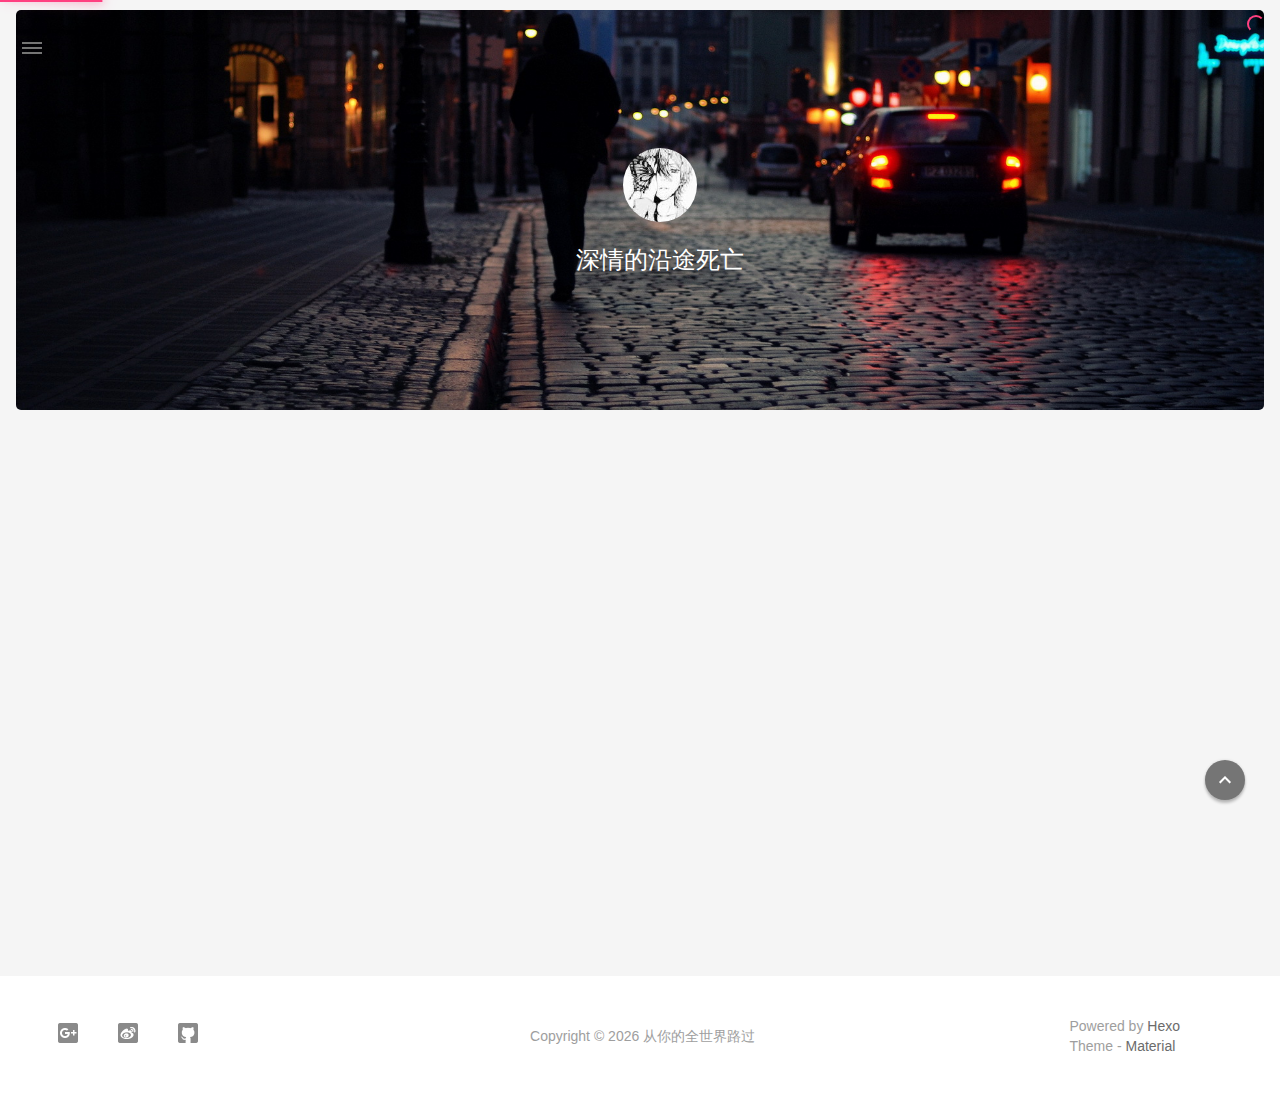
==== commit af9d95ad: "Site updated: 2016-12-31 00:26:34" ====
--- a/index.html
+++ b/index.html
@@ -125,7 +125,12 @@
 
     <style>
         body{
-            background: url(/img/3.jpg) center center / cover no-repeat fixed transparent;
+            background-color: #F5F5F5
+        }
+		
+		/* blog_info bottom background */
+        #scheme-Paradox .material-layout .something-else .mdl-card__supporting-text{
+            background-color: #fff;
         }
     </style>
 
@@ -172,7 +177,7 @@
     <body id="scheme-Paradox">
 
 		
-        <div class="material-layout  mdl-js-layout has-drawer is-upgraded">
+        <div class="material-layout  mdl-js-layout has-drawer is-upgraded" >
 				
 			
 			
@@ -198,29 +203,36 @@
 <div class="mdl-card daily-pic mdl-cell mdl-cell--8-col index-top-block">
     
     <!-- Pic & Slogan -->
-    <div class="mdl-card__media mdl-color-text--grey-50" style="background-image:url(/img/background.jpg)">
-        <p class="index-top-block-slogan"><a href="#">Hi, nice to meet you</a></p>
+    <div class="mdl-card__media mdl-color-text--grey-50" style="background-image:url(/img/10.jpeg)">
+        
          <!-- Avatar & Name -->
-    <div class="mdl-card__supporting-text meta mdl-color-text--grey-601">
+   <div class="mdl-card__supporting-text meta mdl-color-text--grey-601" >
         <!-- Author Avatar -->
-        <div id="author-avatar1">
+        <div style="margin:0 auto;">
+        <ul>
+        <li style="text-align: center">
+        <div id="author-avatar1" style="margin:0 auto;">
             <img src="/img/2.jpg" width="74px" height="74px" style="border-radius:50%" alt="avatar">
-            
         </div>
-
-          
-
-
-
+        </li>
+        <li>       
+         <div class="index-top-block-slogan" style="color:white;margin-top:25px"><a href="#">深情的沿途死亡</a></div>
+         </li>
+         <li>
+
+         </li>
+         </div>
         <!--
         <span>
             <strong>Mr.curiosity</strong>
         </span>
         -->
     </div>
+
+     
     </div>
 
-   
+  
 </div>
 
 
@@ -245,7 +257,9 @@
     <!-- Post Excerpt -->
     <div class="mdl-color-text--grey-600 mdl-card__supporting-text post_entry-content">
         
-            关于爱情
+            关于爱情有人说，人一长大，喜欢上一个人的第一反应就是害怕。因为你一路披荆斩棘地走过来浑身是伤，已经提不起勇气再走下一段路。
+其实说起来，都是怕受伤。所以我们酩酊大醉，小心翼翼。
+随着成长，我们都变得越来越小心翼翼，总是...
         
         &nbsp;&nbsp;&nbsp;
         <span>
@@ -310,7 +324,7 @@
     <!-- Post Excerpt -->
     <div class="mdl-color-text--grey-600 mdl-card__supporting-text post_entry-content">
         
-            Welcome to Hexo
+            Welcome to Hexo! This is your very first post. Check documentation
         
         &nbsp;&nbsp;&nbsp;
         <span>
--- a/css/material.min.css
+++ b/css/material.min.css
@@ -1,2 +1,2 @@
-@charset "UTF-8";.mdl-button,.mdl-checkbox,audio,canvas,img,svg,video{vertical-align:middle}.visuallyhidden,hr{border:0;height:1px}.hidden,.invisible{visibility:hidden}address,body,h1,h2,h3,h4,h6,html,ol,p,ul{font-weight:400}blockquote,h1{line-height:1.35}blockquote,h1,h1 small,h2,h2 small,h3,h3 small,h4,h4 small,h5,h5 small,h6,h6 small{font-family:Roboto,Helvetica,Arial,sans-serif}.mdl-badge[data-badge]:after,.mdl-card,.mdl-layout__drawer,.mdl-layout__header{-webkit-box-direction:normal}html{color:rgba(0,0,0,.87)}::-moz-selection{background:#b3d4fc;text-shadow:none}::selection{background:#b3d4fc;text-shadow:none}hr{display:block;border-top:1px solid #ccc;margin:1em 0;padding:0}fieldset{border:0;margin:0;padding:0}textarea{resize:vertical}.browsehappy{margin:.2em 0;background:#ccc;color:#000;padding:.2em 0}.hidden{display:none!important}.visuallyhidden{clip:rect(0 0 0 0);margin:-1px;overflow:hidden;padding:0;position:absolute;width:1px}.visuallyhidden.focusable:active,.visuallyhidden.focusable:focus{clip:auto;height:auto;margin:0;overflow:visible;position:static;width:auto}body,html{width:100%}.clearfix:after,.clearfix:before{content:" ";display:table}.clearfix:after{clear:both}@media print{blockquote,img,pre,tr{page-break-inside:avoid}*,:after,:before{background:0 0!important;color:#000!important;box-shadow:none!important;text-shadow:none!important}a,a:visited{text-decoration:underline}a[href]:after{content:" (" attr(href)")"}abbr[title]:after{content:" (" attr(title)")"}a[href^="#"]:after,a[href^="javascript:"]:after{content:""}blockquote,pre{border:1px solid #999}thead{display:table-header-group}img{max-width:100%!important}h2,h3,p{orphans:3;widows:3}h2,h3{page-break-after:avoid}}.mdl-accordion,.mdl-button,.mdl-card,.mdl-checkbox,.mdl-dropdown-menu,.mdl-icon-toggle,.mdl-item,.mdl-radio,.mdl-slider,.mdl-switch,.mdl-tabs__tab,a{-webkit-tap-highlight-color:transparent;-webkit-tap-highlight-color:rgba(255,255,255,0)}html{height:100%;-ms-touch-action:manipulation;touch-action:manipulation}body{min-height:100%}main{display:block}[hidden]{display:none!important}body,html{font-family:Helvetica,Arial,sans-serif;font-size:14px;line-height:20px}h1,h2,h3,h4,h5,h6,p{padding:0}h1 small,h2 small,h3 small,h4 small,h5 small,h6 small{font-weight:400;line-height:1.35;letter-spacing:-.02em;opacity:.54;font-size:.6em}blockquote,h4{font-size:24px}ol,p,ul{font-size:14px}address,ol,p,ul{letter-spacing:0}address,h5{line-height:1}h6,ol,p,ul{line-height:24px}a,h5{font-weight:500}h1{font-size:56px;letter-spacing:-.02em;margin:24px 0}h2{font-size:45px;line-height:48px}h2,h3{margin:24px 0}h3{font-size:34px;line-height:40px}h4{line-height:32px;-moz-osx-font-smoothing:grayscale;margin:24px 0 16px}h5{font-size:20px;letter-spacing:.02em}h5,h6{margin:24px 0 16px}h6{font-size:16px;letter-spacing:.04em}p{margin:0 0 16px}a{color:#ff4081}blockquote{position:relative;font-weight:300;font-style:italic;letter-spacing:.08em}mark{background-color:#f4ff81}dt{font-weight:700}address{font-size:12px;font-style:normal}.mdl-typography--display-4,.mdl-typography--display-4-color-contrast{font-family:Roboto,Helvetica,Arial,sans-serif;font-size:112px;font-weight:300;line-height:1;letter-spacing:-.04em}.mdl-typography--display-1,.mdl-typography--display-1-color-contrast,.mdl-typography--display-2,.mdl-typography--display-2-color-contrast,.mdl-typography--display-3,.mdl-typography--display-3-color-contrast,.mdl-typography--headline,.mdl-typography--headline-color-contrast{font-family:Roboto,Helvetica,Arial,sans-serif;font-weight:400}.mdl-typography--display-4-color-contrast{opacity:.54}.mdl-typography--display-3,.mdl-typography--display-3-color-contrast{font-size:56px;line-height:1.35;letter-spacing:-.02em}.mdl-typography--display-3-color-contrast{opacity:.54}.mdl-typography--display-2,.mdl-typography--display-2-color-contrast{font-size:45px;line-height:48px}.mdl-typography--display-2-color-contrast{opacity:.54}.mdl-typography--display-1,.mdl-typography--display-1-color-contrast{font-size:34px;line-height:40px}.mdl-typography--display-1-color-contrast{opacity:.54}.mdl-typography--body-1-color-contrast,.mdl-typography--body-1-force-preferred-font-color-contrast,.mdl-typography--body-2-color-contrast,.mdl-typography--body-2-force-preferred-font-color-contrast,.mdl-typography--headline-color-contrast,.mdl-typography--subhead-color-contrast,.mdl-typography--title-color-contrast{opacity:.87}.mdl-typography--headline,.mdl-typography--headline-color-contrast{font-size:24px;line-height:32px;-moz-osx-font-smoothing:grayscale}.mdl-typography--title,.mdl-typography--title-color-contrast{font-family:Roboto,Helvetica,Arial,sans-serif;font-size:20px;font-weight:500;line-height:1;letter-spacing:.02em}.mdl-typography--subhead,.mdl-typography--subhead-color-contrast{font-family:Roboto,Helvetica,Arial,sans-serif;font-size:16px;font-weight:400;line-height:24px;letter-spacing:.04em}.mdl-typography--body-2,.mdl-typography--body-2-color-contrast{font-size:14px;font-weight:700;line-height:24px;letter-spacing:0}.mdl-typography--body-1,.mdl-typography--body-1-color-contrast{font-size:14px;font-weight:400;line-height:24px;letter-spacing:0}.mdl-typography--body-2-force-preferred-font,.mdl-typography--body-2-force-preferred-font-color-contrast{font-family:Roboto,Helvetica,Arial,sans-serif;font-size:14px;font-weight:500;line-height:24px;letter-spacing:0}.mdl-typography--body-1-force-preferred-font,.mdl-typography--body-1-force-preferred-font-color-contrast{font-family:Roboto,Helvetica,Arial,sans-serif;font-size:14px;font-weight:400;line-height:24px;letter-spacing:0}.mdl-typography--caption,.mdl-typography--caption-force-preferred-font{font-size:12px;font-weight:400;line-height:1;letter-spacing:0}.mdl-typography--caption-force-preferred-font{font-family:Roboto,Helvetica,Arial,sans-serif}.mdl-typography--caption-color-contrast,.mdl-typography--caption-force-preferred-font-color-contrast{font-size:12px;font-weight:400;line-height:1;letter-spacing:0;opacity:.54}.mdl-typography--button-color-contrast,.mdl-typography--menu-color-contrast{opacity:.87}.mdl-typography--caption-force-preferred-font-color-contrast,.mdl-typography--menu{font-family:Roboto,Helvetica,Arial,sans-serif}.mdl-typography--menu{font-size:14px;font-weight:500;line-height:1;letter-spacing:0}.mdl-typography--button,.mdl-typography--button-color-contrast,.mdl-typography--menu-color-contrast{font-family:Roboto,Helvetica,Arial,sans-serif;font-size:14px;font-weight:500;line-height:1;letter-spacing:0}.mdl-typography--button,.mdl-typography--button-color-contrast{text-transform:uppercase}.mdl-typography--text-left{text-align:left}.mdl-typography--text-right{text-align:right}.mdl-typography--text-center{text-align:center}.mdl-typography--text-justify{text-align:justify}.mdl-typography--text-nowrap{white-space:nowrap}.mdl-typography--text-lowercase{text-transform:lowercase}.mdl-typography--text-uppercase{text-transform:uppercase}.mdl-typography--text-capitalize{text-transform:capitalize}.mdl-button,.mdl-layout__tab,.mdl-tabs__tab{text-transform:uppercase}.mdl-typography--font-thin{font-weight:200!important}.mdl-typography--font-light{font-weight:300!important}.mdl-typography--font-regular{font-weight:400!important}.mdl-typography--font-medium{font-weight:500!important}.mdl-typography--font-bold{font-weight:700!important}.mdl-typography--font-black{font-weight:900!important}.mdl-color-text--red{color:#f44336!important}.mdl-color--red{background-color:#f44336!important}.mdl-color-text--red-50{color:#ffebee!important}.mdl-color--red-50{background-color:#ffebee!important}.mdl-color-text--red-100{color:#ffcdd2!important}.mdl-color--red-100{background-color:#ffcdd2!important}.mdl-color-text--red-200{color:#ef9a9a!important}.mdl-color--red-200{background-color:#ef9a9a!important}.mdl-color-text--red-300{color:#e57373!important}.mdl-color--red-300{background-color:#e57373!important}.mdl-color-text--red-400{color:#ef5350!important}.mdl-color--red-400{background-color:#ef5350!important}.mdl-color-text--red-500{color:#f44336!important}.mdl-color--red-500{background-color:#f44336!important}.mdl-color-text--red-600{color:#e53935!important}.mdl-color--red-600{background-color:#e53935!important}.mdl-color-text--red-700{color:#d32f2f!important}.mdl-color--red-700{background-color:#d32f2f!important}.mdl-color-text--red-800{color:#c62828!important}.mdl-color--red-800{background-color:#c62828!important}.mdl-color-text--red-900{color:#b71c1c!important}.mdl-color--red-900{background-color:#b71c1c!important}.mdl-color-text--red-A100{color:#ff8a80!important}.mdl-color--red-A100{background-color:#ff8a80!important}.mdl-color-text--red-A200{color:#ff5252!important}.mdl-color--red-A200{background-color:#ff5252!important}.mdl-color-text--red-A400{color:#ff1744!important}.mdl-color--red-A400{background-color:#ff1744!important}.mdl-color-text--red-A700{color:#d50000!important}.mdl-color--red-A700{background-color:#d50000!important}.mdl-color-text--pink{color:#e91e63!important}.mdl-color--pink{background-color:#e91e63!important}.mdl-color-text--pink-50{color:#fce4ec!important}.mdl-color--pink-50{background-color:#fce4ec!important}.mdl-color-text--pink-100{color:#f8bbd0!important}.mdl-color--pink-100{background-color:#f8bbd0!important}.mdl-color-text--pink-200{color:#f48fb1!important}.mdl-color--pink-200{background-color:#f48fb1!important}.mdl-color-text--pink-300{color:#f06292!important}.mdl-color--pink-300{background-color:#f06292!important}.mdl-color-text--pink-400{color:#ec407a!important}.mdl-color--pink-400{background-color:#ec407a!important}.mdl-color-text--pink-500{color:#e91e63!important}.mdl-color--pink-500{background-color:#e91e63!important}.mdl-color-text--pink-600{color:#d81b60!important}.mdl-color--pink-600{background-color:#d81b60!important}.mdl-color-text--pink-700{color:#c2185b!important}.mdl-color--pink-700{background-color:#c2185b!important}.mdl-color-text--pink-800{color:#ad1457!important}.mdl-color--pink-800{background-color:#ad1457!important}.mdl-color-text--pink-900{color:#880e4f!important}.mdl-color--pink-900{background-color:#880e4f!important}.mdl-color-text--pink-A100{color:#ff80ab!important}.mdl-color--pink-A100{background-color:#ff80ab!important}.mdl-color-text--pink-A200{color:#ff4081!important}.mdl-color--pink-A200{background-color:#ff4081!important}.mdl-color-text--pink-A400{color:#f50057!important}.mdl-color--pink-A400{background-color:#f50057!important}.mdl-color-text--pink-A700{color:#c51162!important}.mdl-color--pink-A700{background-color:#c51162!important}.mdl-color-text--purple{color:#9c27b0!important}.mdl-color--purple{background-color:#9c27b0!important}.mdl-color-text--purple-50{color:#f3e5f5!important}.mdl-color--purple-50{background-color:#f3e5f5!important}.mdl-color-text--purple-100{color:#e1bee7!important}.mdl-color--purple-100{background-color:#e1bee7!important}.mdl-color-text--purple-200{color:#ce93d8!important}.mdl-color--purple-200{background-color:#ce93d8!important}.mdl-color-text--purple-300{color:#ba68c8!important}.mdl-color--purple-300{background-color:#ba68c8!important}.mdl-color-text--purple-400{color:#ab47bc!important}.mdl-color--purple-400{background-color:#ab47bc!important}.mdl-color-text--purple-500{color:#9c27b0!important}.mdl-color--purple-500{background-color:#9c27b0!important}.mdl-color-text--purple-600{color:#8e24aa!important}.mdl-color--purple-600{background-color:#8e24aa!important}.mdl-color-text--purple-700{color:#7b1fa2!important}.mdl-color--purple-700{background-color:#7b1fa2!important}.mdl-color-text--purple-800{color:#6a1b9a!important}.mdl-color--purple-800{background-color:#6a1b9a!important}.mdl-color-text--purple-900{color:#4a148c!important}.mdl-color--purple-900{background-color:#4a148c!important}.mdl-color-text--purple-A100{color:#ea80fc!important}.mdl-color--purple-A100{background-color:#ea80fc!important}.mdl-color-text--purple-A200{color:#e040fb!important}.mdl-color--purple-A200{background-color:#e040fb!important}.mdl-color-text--purple-A400{color:#d500f9!important}.mdl-color--purple-A400{background-color:#d500f9!important}.mdl-color-text--purple-A700{color:#a0f!important}.mdl-color--purple-A700{background-color:#a0f!important}.mdl-color-text--deep-purple{color:#673ab7!important}.mdl-color--deep-purple{background-color:#673ab7!important}.mdl-color-text--deep-purple-50{color:#ede7f6!important}.mdl-color--deep-purple-50{background-color:#ede7f6!important}.mdl-color-text--deep-purple-100{color:#d1c4e9!important}.mdl-color--deep-purple-100{background-color:#d1c4e9!important}.mdl-color-text--deep-purple-200{color:#b39ddb!important}.mdl-color--deep-purple-200{background-color:#b39ddb!important}.mdl-color-text--deep-purple-300{color:#9575cd!important}.mdl-color--deep-purple-300{background-color:#9575cd!important}.mdl-color-text--deep-purple-400{color:#7e57c2!important}.mdl-color--deep-purple-400{background-color:#7e57c2!important}.mdl-color-text--deep-purple-500{color:#673ab7!important}.mdl-color--deep-purple-500{background-color:#673ab7!important}.mdl-color-text--deep-purple-600{color:#5e35b1!important}.mdl-color--deep-purple-600{background-color:#5e35b1!important}.mdl-color-text--deep-purple-700{color:#512da8!important}.mdl-color--deep-purple-700{background-color:#512da8!important}.mdl-color-text--deep-purple-800{color:#4527a0!important}.mdl-color--deep-purple-800{background-color:#4527a0!important}.mdl-color-text--deep-purple-900{color:#311b92!important}.mdl-color--deep-purple-900{background-color:#311b92!important}.mdl-color-text--deep-purple-A100{color:#b388ff!important}.mdl-color--deep-purple-A100{background-color:#b388ff!important}.mdl-color-text--deep-purple-A200{color:#7c4dff!important}.mdl-color--deep-purple-A200{background-color:#7c4dff!important}.mdl-color-text--deep-purple-A400{color:#651fff!important}.mdl-color--deep-purple-A400{background-color:#651fff!important}.mdl-color-text--deep-purple-A700{color:#6200ea!important}.mdl-color--deep-purple-A700{background-color:#6200ea!important}.mdl-color-text--indigo{color:#3f51b5!important}.mdl-color--indigo{background-color:#3f51b5!important}.mdl-color-text--indigo-50{color:#e8eaf6!important}.mdl-color--indigo-50{background-color:#e8eaf6!important}.mdl-color-text--indigo-100{color:#c5cae9!important}.mdl-color--indigo-100{background-color:#c5cae9!important}.mdl-color-text--indigo-200{color:#9fa8da!important}.mdl-color--indigo-200{background-color:#9fa8da!important}.mdl-color-text--indigo-300{color:#7986cb!important}.mdl-color--indigo-300{background-color:#7986cb!important}.mdl-color-text--indigo-400{color:#5c6bc0!important}.mdl-color--indigo-400{background-color:#5c6bc0!important}.mdl-color-text--indigo-500{color:#3f51b5!important}.mdl-color--indigo-500{background-color:#3f51b5!important}.mdl-color-text--indigo-600{color:#3949ab!important}.mdl-color--indigo-600{background-color:#3949ab!important}.mdl-color-text--indigo-700{color:#303f9f!important}.mdl-color--indigo-700{background-color:#303f9f!important}.mdl-color-text--indigo-800{color:#283593!important}.mdl-color--indigo-800{background-color:#283593!important}.mdl-color-text--indigo-900{color:#1a237e!important}.mdl-color--indigo-900{background-color:#1a237e!important}.mdl-color-text--indigo-A100{color:#8c9eff!important}.mdl-color--indigo-A100{background-color:#8c9eff!important}.mdl-color-text--indigo-A200{color:#536dfe!important}.mdl-color--indigo-A200{background-color:#536dfe!important}.mdl-color-text--indigo-A400{color:#3d5afe!important}.mdl-color--indigo-A400{background-color:#3d5afe!important}.mdl-color-text--indigo-A700{color:#304ffe!important}.mdl-color--indigo-A700{background-color:#304ffe!important}.mdl-color-text--blue{color:#2196f3!important}.mdl-color--blue{background-color:#2196f3!important}.mdl-color-text--blue-50{color:#e3f2fd!important}.mdl-color--blue-50{background-color:#e3f2fd!important}.mdl-color-text--blue-100{color:#bbdefb!important}.mdl-color--blue-100{background-color:#bbdefb!important}.mdl-color-text--blue-200{color:#90caf9!important}.mdl-color--blue-200{background-color:#90caf9!important}.mdl-color-text--blue-300{color:#64b5f6!important}.mdl-color--blue-300{background-color:#64b5f6!important}.mdl-color-text--blue-400{color:#42a5f5!important}.mdl-color--blue-400{background-color:#42a5f5!important}.mdl-color-text--blue-500{color:#2196f3!important}.mdl-color--blue-500{background-color:#2196f3!important}.mdl-color-text--blue-600{color:#1e88e5!important}.mdl-color--blue-600{background-color:#1e88e5!important}.mdl-color-text--blue-700{color:#1976d2!important}.mdl-color--blue-700{background-color:#1976d2!important}.mdl-color-text--blue-800{color:#1565c0!important}.mdl-color--blue-800{background-color:#1565c0!important}.mdl-color-text--blue-900{color:#0d47a1!important}.mdl-color--blue-900{background-color:#0d47a1!important}.mdl-color-text--blue-A100{color:#82b1ff!important}.mdl-color--blue-A100{background-color:#82b1ff!important}.mdl-color-text--blue-A200{color:#448aff!important}.mdl-color--blue-A200{background-color:#448aff!important}.mdl-color-text--blue-A400{color:#2979ff!important}.mdl-color--blue-A400{background-color:#2979ff!important}.mdl-color-text--blue-A700{color:#2962ff!important}.mdl-color--blue-A700{background-color:#2962ff!important}.mdl-color-text--light-blue{color:#03a9f4!important}.mdl-color--light-blue{background-color:#03a9f4!important}.mdl-color-text--light-blue-50{color:#e1f5fe!important}.mdl-color--light-blue-50{background-color:#e1f5fe!important}.mdl-color-text--light-blue-100{color:#b3e5fc!important}.mdl-color--light-blue-100{background-color:#b3e5fc!important}.mdl-color-text--light-blue-200{color:#81d4fa!important}.mdl-color--light-blue-200{background-color:#81d4fa!important}.mdl-color-text--light-blue-300{color:#4fc3f7!important}.mdl-color--light-blue-300{background-color:#4fc3f7!important}.mdl-color-text--light-blue-400{color:#29b6f6!important}.mdl-color--light-blue-400{background-color:#29b6f6!important}.mdl-color-text--light-blue-500{color:#03a9f4!important}.mdl-color--light-blue-500{background-color:#03a9f4!important}.mdl-color-text--light-blue-600{color:#039be5!important}.mdl-color--light-blue-600{background-color:#039be5!important}.mdl-color-text--light-blue-700{color:#0288d1!important}.mdl-color--light-blue-700{background-color:#0288d1!important}.mdl-color-text--light-blue-800{color:#0277bd!important}.mdl-color--light-blue-800{background-color:#0277bd!important}.mdl-color-text--light-blue-900{color:#01579b!important}.mdl-color--light-blue-900{background-color:#01579b!important}.mdl-color-text--light-blue-A100{color:#80d8ff!important}.mdl-color--light-blue-A100{background-color:#80d8ff!important}.mdl-color-text--light-blue-A200{color:#40c4ff!important}.mdl-color--light-blue-A200{background-color:#40c4ff!important}.mdl-color-text--light-blue-A400{color:#00b0ff!important}.mdl-color--light-blue-A400{background-color:#00b0ff!important}.mdl-color-text--light-blue-A700{color:#0091ea!important}.mdl-color--light-blue-A700{background-color:#0091ea!important}.mdl-color-text--cyan{color:#00bcd4!important}.mdl-color--cyan{background-color:#00bcd4!important}.mdl-color-text--cyan-50{color:#e0f7fa!important}.mdl-color--cyan-50{background-color:#e0f7fa!important}.mdl-color-text--cyan-100{color:#b2ebf2!important}.mdl-color--cyan-100{background-color:#b2ebf2!important}.mdl-color-text--cyan-200{color:#80deea!important}.mdl-color--cyan-200{background-color:#80deea!important}.mdl-color-text--cyan-300{color:#4dd0e1!important}.mdl-color--cyan-300{background-color:#4dd0e1!important}.mdl-color-text--cyan-400{color:#26c6da!important}.mdl-color--cyan-400{background-color:#26c6da!important}.mdl-color-text--cyan-500{color:#00bcd4!important}.mdl-color--cyan-500{background-color:#00bcd4!important}.mdl-color-text--cyan-600{color:#00acc1!important}.mdl-color--cyan-600{background-color:#00acc1!important}.mdl-color-text--cyan-700{color:#0097a7!important}.mdl-color--cyan-700{background-color:#0097a7!important}.mdl-color-text--cyan-800{color:#00838f!important}.mdl-color--cyan-800{background-color:#00838f!important}.mdl-color-text--cyan-900{color:#006064!important}.mdl-color--cyan-900{background-color:#006064!important}.mdl-color-text--cyan-A100{color:#84ffff!important}.mdl-color--cyan-A100{background-color:#84ffff!important}.mdl-color-text--cyan-A200{color:#18ffff!important}.mdl-color--cyan-A200{background-color:#18ffff!important}.mdl-color-text--cyan-A400{color:#00e5ff!important}.mdl-color--cyan-A400{background-color:#00e5ff!important}.mdl-color-text--cyan-A700{color:#00b8d4!important}.mdl-color--cyan-A700{background-color:#00b8d4!important}.mdl-color-text--teal{color:#009688!important}.mdl-color--teal{background-color:#009688!important}.mdl-color-text--teal-50{color:#e0f2f1!important}.mdl-color--teal-50{background-color:#e0f2f1!important}.mdl-color-text--teal-100{color:#b2dfdb!important}.mdl-color--teal-100{background-color:#b2dfdb!important}.mdl-color-text--teal-200{color:#80cbc4!important}.mdl-color--teal-200{background-color:#80cbc4!important}.mdl-color-text--teal-300{color:#4db6ac!important}.mdl-color--teal-300{background-color:#4db6ac!important}.mdl-color-text--teal-400{color:#26a69a!important}.mdl-color--teal-400{background-color:#26a69a!important}.mdl-color-text--teal-500{color:#009688!important}.mdl-color--teal-500{background-color:#009688!important}.mdl-color-text--teal-600{color:#00897b!important}.mdl-color--teal-600{background-color:#00897b!important}.mdl-color-text--teal-700{color:#00796b!important}.mdl-color--teal-700{background-color:#00796b!important}.mdl-color-text--teal-800{color:#00695c!important}.mdl-color--teal-800{background-color:#00695c!important}.mdl-color-text--teal-900{color:#004d40!important}.mdl-color--teal-900{background-color:#004d40!important}.mdl-color-text--teal-A100{color:#a7ffeb!important}.mdl-color--teal-A100{background-color:#a7ffeb!important}.mdl-color-text--teal-A200{color:#64ffda!important}.mdl-color--teal-A200{background-color:#64ffda!important}.mdl-color-text--teal-A400{color:#1de9b6!important}.mdl-color--teal-A400{background-color:#1de9b6!important}.mdl-color-text--teal-A700{color:#00bfa5!important}.mdl-color--teal-A700{background-color:#00bfa5!important}.mdl-color-text--green{color:#4caf50!important}.mdl-color--green{background-color:#4caf50!important}.mdl-color-text--green-50{color:#e8f5e9!important}.mdl-color--green-50{background-color:#e8f5e9!important}.mdl-color-text--green-100{color:#c8e6c9!important}.mdl-color--green-100{background-color:#c8e6c9!important}.mdl-color-text--green-200{color:#a5d6a7!important}.mdl-color--green-200{background-color:#a5d6a7!important}.mdl-color-text--green-300{color:#81c784!important}.mdl-color--green-300{background-color:#81c784!important}.mdl-color-text--green-400{color:#66bb6a!important}.mdl-color--green-400{background-color:#66bb6a!important}.mdl-color-text--green-500{color:#4caf50!important}.mdl-color--green-500{background-color:#4caf50!important}.mdl-color-text--green-600{color:#43a047!important}.mdl-color--green-600{background-color:#43a047!important}.mdl-color-text--green-700{color:#388e3c!important}.mdl-color--green-700{background-color:#388e3c!important}.mdl-color-text--green-800{color:#2e7d32!important}.mdl-color--green-800{background-color:#2e7d32!important}.mdl-color-text--green-900{color:#1b5e20!important}.mdl-color--green-900{background-color:#1b5e20!important}.mdl-color-text--green-A100{color:#b9f6ca!important}.mdl-color--green-A100{background-color:#b9f6ca!important}.mdl-color-text--green-A200{color:#69f0ae!important}.mdl-color--green-A200{background-color:#69f0ae!important}.mdl-color-text--green-A400{color:#00e676!important}.mdl-color--green-A400{background-color:#00e676!important}.mdl-color-text--green-A700{color:#00c853!important}.mdl-color--green-A700{background-color:#00c853!important}.mdl-color-text--light-green{color:#8bc34a!important}.mdl-color--light-green{background-color:#8bc34a!important}.mdl-color-text--light-green-50{color:#f1f8e9!important}.mdl-color--light-green-50{background-color:#f1f8e9!important}.mdl-color-text--light-green-100{color:#dcedc8!important}.mdl-color--light-green-100{background-color:#dcedc8!important}.mdl-color-text--light-green-200{color:#c5e1a5!important}.mdl-color--light-green-200{background-color:#c5e1a5!important}.mdl-color-text--light-green-300{color:#aed581!important}.mdl-color--light-green-300{background-color:#aed581!important}.mdl-color-text--light-green-400{color:#9ccc65!important}.mdl-color--light-green-400{background-color:#9ccc65!important}.mdl-color-text--light-green-500{color:#8bc34a!important}.mdl-color--light-green-500{background-color:#8bc34a!important}.mdl-color-text--light-green-600{color:#7cb342!important}.mdl-color--light-green-600{background-color:#7cb342!important}.mdl-color-text--light-green-700{color:#689f38!important}.mdl-color--light-green-700{background-color:#689f38!important}.mdl-color-text--light-green-800{color:#558b2f!important}.mdl-color--light-green-800{background-color:#558b2f!important}.mdl-color-text--light-green-900{color:#33691e!important}.mdl-color--light-green-900{background-color:#33691e!important}.mdl-color-text--light-green-A100{color:#ccff90!important}.mdl-color--light-green-A100{background-color:#ccff90!important}.mdl-color-text--light-green-A200{color:#b2ff59!important}.mdl-color--light-green-A200{background-color:#b2ff59!important}.mdl-color-text--light-green-A400{color:#76ff03!important}.mdl-color--light-green-A400{background-color:#76ff03!important}.mdl-color-text--light-green-A700{color:#64dd17!important}.mdl-color--light-green-A700{background-color:#64dd17!important}.mdl-color-text--lime{color:#cddc39!important}.mdl-color--lime{background-color:#cddc39!important}.mdl-color-text--lime-50{color:#f9fbe7!important}.mdl-color--lime-50{background-color:#f9fbe7!important}.mdl-color-text--lime-100{color:#f0f4c3!important}.mdl-color--lime-100{background-color:#f0f4c3!important}.mdl-color-text--lime-200{color:#e6ee9c!important}.mdl-color--lime-200{background-color:#e6ee9c!important}.mdl-color-text--lime-300{color:#dce775!important}.mdl-color--lime-300{background-color:#dce775!important}.mdl-color-text--lime-400{color:#d4e157!important}.mdl-color--lime-400{background-color:#d4e157!important}.mdl-color-text--lime-500{color:#cddc39!important}.mdl-color--lime-500{background-color:#cddc39!important}.mdl-color-text--lime-600{color:#c0ca33!important}.mdl-color--lime-600{background-color:#c0ca33!important}.mdl-color-text--lime-700{color:#afb42b!important}.mdl-color--lime-700{background-color:#afb42b!important}.mdl-color-text--lime-800{color:#9e9d24!important}.mdl-color--lime-800{background-color:#9e9d24!important}.mdl-color-text--lime-900{color:#827717!important}.mdl-color--lime-900{background-color:#827717!important}.mdl-color-text--lime-A100{color:#f4ff81!important}.mdl-color--lime-A100{background-color:#f4ff81!important}.mdl-color-text--lime-A200{color:#eeff41!important}.mdl-color--lime-A200{background-color:#eeff41!important}.mdl-color-text--lime-A400{color:#c6ff00!important}.mdl-color--lime-A400{background-color:#c6ff00!important}.mdl-color-text--lime-A700{color:#aeea00!important}.mdl-color--lime-A700{background-color:#aeea00!important}.mdl-color-text--yellow{color:#ffeb3b!important}.mdl-color--yellow{background-color:#ffeb3b!important}.mdl-color-text--yellow-50{color:#fffde7!important}.mdl-color--yellow-50{background-color:#fffde7!important}.mdl-color-text--yellow-100{color:#fff9c4!important}.mdl-color--yellow-100{background-color:#fff9c4!important}.mdl-color-text--yellow-200{color:#fff59d!important}.mdl-color--yellow-200{background-color:#fff59d!important}.mdl-color-text--yellow-300{color:#fff176!important}.mdl-color--yellow-300{background-color:#fff176!important}.mdl-color-text--yellow-400{color:#ffee58!important}.mdl-color--yellow-400{background-color:#ffee58!important}.mdl-color-text--yellow-500{color:#ffeb3b!important}.mdl-color--yellow-500{background-color:#ffeb3b!important}.mdl-color-text--yellow-600{color:#fdd835!important}.mdl-color--yellow-600{background-color:#fdd835!important}.mdl-color-text--yellow-700{color:#fbc02d!important}.mdl-color--yellow-700{background-color:#fbc02d!important}.mdl-color-text--yellow-800{color:#f9a825!important}.mdl-color--yellow-800{background-color:#f9a825!important}.mdl-color-text--yellow-900{color:#f57f17!important}.mdl-color--yellow-900{background-color:#f57f17!important}.mdl-color-text--yellow-A100{color:#ffff8d!important}.mdl-color--yellow-A100{background-color:#ffff8d!important}.mdl-color-text--yellow-A200{color:#ff0!important}.mdl-color--yellow-A200{background-color:#ff0!important}.mdl-color-text--yellow-A400{color:#ffea00!important}.mdl-color--yellow-A400{background-color:#ffea00!important}.mdl-color-text--yellow-A700{color:#ffd600!important}.mdl-color--yellow-A700{background-color:#ffd600!important}.mdl-color-text--amber{color:#ffc107!important}.mdl-color--amber{background-color:#ffc107!important}.mdl-color-text--amber-50{color:#fff8e1!important}.mdl-color--amber-50{background-color:#fff8e1!important}.mdl-color-text--amber-100{color:#ffecb3!important}.mdl-color--amber-100{background-color:#ffecb3!important}.mdl-color-text--amber-200{color:#ffe082!important}.mdl-color--amber-200{background-color:#ffe082!important}.mdl-color-text--amber-300{color:#ffd54f!important}.mdl-color--amber-300{background-color:#ffd54f!important}.mdl-color-text--amber-400{color:#ffca28!important}.mdl-color--amber-400{background-color:#ffca28!important}.mdl-color-text--amber-500{color:#ffc107!important}.mdl-color--amber-500{background-color:#ffc107!important}.mdl-color-text--amber-600{color:#ffb300!important}.mdl-color--amber-600{background-color:#ffb300!important}.mdl-color-text--amber-700{color:#ffa000!important}.mdl-color--amber-700{background-color:#ffa000!important}.mdl-color-text--amber-800{color:#ff8f00!important}.mdl-color--amber-800{background-color:#ff8f00!important}.mdl-color-text--amber-900{color:#ff6f00!important}.mdl-color--amber-900{background-color:#ff6f00!important}.mdl-color-text--amber-A100{color:#ffe57f!important}.mdl-color--amber-A100{background-color:#ffe57f!important}.mdl-color-text--amber-A200{color:#ffd740!important}.mdl-color--amber-A200{background-color:#ffd740!important}.mdl-color-text--amber-A400{color:#ffc400!important}.mdl-color--amber-A400{background-color:#ffc400!important}.mdl-color-text--amber-A700{color:#ffab00!important}.mdl-color--amber-A700{background-color:#ffab00!important}.mdl-color-text--orange{color:#ff9800!important}.mdl-color--orange{background-color:#ff9800!important}.mdl-color-text--orange-50{color:#fff3e0!important}.mdl-color--orange-50{background-color:#fff3e0!important}.mdl-color-text--orange-100{color:#ffe0b2!important}.mdl-color--orange-100{background-color:#ffe0b2!important}.mdl-color-text--orange-200{color:#ffcc80!important}.mdl-color--orange-200{background-color:#ffcc80!important}.mdl-color-text--orange-300{color:#ffb74d!important}.mdl-color--orange-300{background-color:#ffb74d!important}.mdl-color-text--orange-400{color:#ffa726!important}.mdl-color--orange-400{background-color:#ffa726!important}.mdl-color-text--orange-500{color:#ff9800!important}.mdl-color--orange-500{background-color:#ff9800!important}.mdl-color-text--orange-600{color:#fb8c00!important}.mdl-color--orange-600{background-color:#fb8c00!important}.mdl-color-text--orange-700{color:#f57c00!important}.mdl-color--orange-700{background-color:#f57c00!important}.mdl-color-text--orange-800{color:#ef6c00!important}.mdl-color--orange-800{background-color:#ef6c00!important}.mdl-color-text--orange-900{color:#e65100!important}.mdl-color--orange-900{background-color:#e65100!important}.mdl-color-text--orange-A100{color:#ffd180!important}.mdl-color--orange-A100{background-color:#ffd180!important}.mdl-color-text--orange-A200{color:#ffab40!important}.mdl-color--orange-A200{background-color:#ffab40!important}.mdl-color-text--orange-A400{color:#ff9100!important}.mdl-color--orange-A400{background-color:#ff9100!important}.mdl-color-text--orange-A700{color:#ff6d00!important}.mdl-color--orange-A700{background-color:#ff6d00!important}.mdl-color-text--deep-orange{color:#ff5722!important}.mdl-color--deep-orange{background-color:#ff5722!important}.mdl-color-text--deep-orange-50{color:#fbe9e7!important}.mdl-color--deep-orange-50{background-color:#fbe9e7!important}.mdl-color-text--deep-orange-100{color:#ffccbc!important}.mdl-color--deep-orange-100{background-color:#ffccbc!important}.mdl-color-text--deep-orange-200{color:#ffab91!important}.mdl-color--deep-orange-200{background-color:#ffab91!important}.mdl-color-text--deep-orange-300{color:#ff8a65!important}.mdl-color--deep-orange-300{background-color:#ff8a65!important}.mdl-color-text--deep-orange-400{color:#ff7043!important}.mdl-color--deep-orange-400{background-color:#ff7043!important}.mdl-color-text--deep-orange-500{color:#ff5722!important}.mdl-color--deep-orange-500{background-color:#ff5722!important}.mdl-color-text--deep-orange-600{color:#f4511e!important}.mdl-color--deep-orange-600{background-color:#f4511e!important}.mdl-color-text--deep-orange-700{color:#e64a19!important}.mdl-color--deep-orange-700{background-color:#e64a19!important}.mdl-color-text--deep-orange-800{color:#d84315!important}.mdl-color--deep-orange-800{background-color:#d84315!important}.mdl-color-text--deep-orange-900{color:#bf360c!important}.mdl-color--deep-orange-900{background-color:#bf360c!important}.mdl-color-text--deep-orange-A100{color:#ff9e80!important}.mdl-color--deep-orange-A100{background-color:#ff9e80!important}.mdl-color-text--deep-orange-A200{color:#ff6e40!important}.mdl-color--deep-orange-A200{background-color:#ff6e40!important}.mdl-color-text--deep-orange-A400{color:#ff3d00!important}.mdl-color--deep-orange-A400{background-color:#ff3d00!important}.mdl-color-text--deep-orange-A700{color:#dd2c00!important}.mdl-color--deep-orange-A700{background-color:#dd2c00!important}.mdl-color-text--brown{color:#795548!important}.mdl-color--brown{background-color:#795548!important}.mdl-color-text--brown-50{color:#efebe9!important}.mdl-color--brown-50{background-color:#efebe9!important}.mdl-color-text--brown-100{color:#d7ccc8!important}.mdl-color--brown-100{background-color:#d7ccc8!important}.mdl-color-text--brown-200{color:#bcaaa4!important}.mdl-color--brown-200{background-color:#bcaaa4!important}.mdl-color-text--brown-300{color:#a1887f!important}.mdl-color--brown-300{background-color:#a1887f!important}.mdl-color-text--brown-400{color:#8d6e63!important}.mdl-color--brown-400{background-color:#8d6e63!important}.mdl-color-text--brown-500{color:#795548!important}.mdl-color--brown-500{background-color:#795548!important}.mdl-color-text--brown-600{color:#6d4c41!important}.mdl-color--brown-600{background-color:#6d4c41!important}.mdl-color-text--brown-700{color:#5d4037!important}.mdl-color--brown-700{background-color:#5d4037!important}.mdl-color-text--brown-800{color:#4e342e!important}.mdl-color--brown-800{background-color:#4e342e!important}.mdl-color-text--brown-900{color:#3e2723!important}.mdl-color--brown-900{background-color:#3e2723!important}.mdl-color-text--grey{color:#9e9e9e!important}.mdl-color--grey{background-color:#9e9e9e!important}.mdl-color-text--grey-50{color:#fafafa!important}.mdl-color--grey-50{background-color:#fafafa!important}.mdl-color-text--grey-100{color:#f5f5f5!important}.mdl-color--grey-100{background-color:#f5f5f5!important}.mdl-color-text--grey-200{color:#eee!important}.mdl-color--grey-200{background-color:#eee!important}.mdl-color-text--grey-300{color:#e0e0e0!important}.mdl-color--grey-300{background-color:#e0e0e0!important}.mdl-color-text--grey-400{color:#bdbdbd!important}.mdl-color--grey-400{background-color:#bdbdbd!important}.mdl-color-text--grey-500{color:#9e9e9e!important}.mdl-color--grey-500{background-color:#9e9e9e!important}.mdl-color-text--grey-600{color:#757575!important}.mdl-color--grey-600{background-color:#757575!important}.mdl-color-text--grey-601{left:0;top:0;right:0;bottom:0;margin:auto;}.mdl-color-text--grey-700{color:#616161!important}.mdl-color--grey-700{background-color:#616161!important}.mdl-color-text--grey-800{color:#424242!important}.mdl-color--grey-800{background-color:#424242!important}.mdl-color-text--grey-900{color:#212121!important}.mdl-color--grey-900{background-color:#212121!important}.mdl-color-text--blue-grey{color:#607d8b!important}.mdl-color--blue-grey{background-color:#607d8b!important}.mdl-color-text--blue-grey-50{color:#eceff1!important}.mdl-color--blue-grey-50{background-color:#eceff1!important}.mdl-color-text--blue-grey-100{color:#cfd8dc!important}.mdl-color--blue-grey-100{background-color:#cfd8dc!important}.mdl-color-text--blue-grey-200{color:#b0bec5!important}.mdl-color--blue-grey-200{background-color:#b0bec5!important}.mdl-color-text--blue-grey-300{color:#90a4ae!important}.mdl-color--blue-grey-300{background-color:#90a4ae!important}.mdl-color-text--blue-grey-400{color:#78909c!important}.mdl-color--blue-grey-400{background-color:#78909c!important}.mdl-color-text--blue-grey-500{color:#607d8b!important}.mdl-color--blue-grey-500{background-color:#607d8b!important}.mdl-color-text--blue-grey-600{color:#546e7a!important}.mdl-color--blue-grey-600{background-color:#546e7a!important}.mdl-color-text--blue-grey-700{color:#455a64!important}.mdl-color--blue-grey-700{background-color:#455a64!important}.mdl-color-text--blue-grey-800{color:#37474f!important}.mdl-color--blue-grey-800{background-color:#37474f!important}.mdl-color-text--blue-grey-900{color:#263238!important}.mdl-color--blue-grey-900{background-color:#263238!important}.mdl-color--black{background-color:#000!important}.mdl-color-text--black{color:#000!important}.mdl-color--white{background-color:#fff!important}.mdl-color-text--white{color:#fff!important}.mdl-color--primary{background-color:#3f51b5!important}.mdl-color--primary-contrast{background-color:#fff!important}.mdl-color--primary-dark{background-color:#303f9f!important}.mdl-color--accent{background-color:#ff4081!important}.mdl-color--accent-contrast{background-color:#fff!important}.mdl-color-text--primary{color:#3f51b5!important}.mdl-color-text--primary-contrast{color:#fff!important}.mdl-color-text--primary-dark{color:#303f9f!important}.mdl-color-text--accent{color:#ff4081!important}.mdl-color-text--accent-contrast{color:#fff!important}.mdl-ripple{background:#000;border-radius:50%;height:50px;left:0;opacity:0;pointer-events:none;position:absolute;top:0;-webkit-transform:translate(-50%,-50%);-ms-transform:translate(-50%,-50%);transform:translate(-50%,-50%);width:50px;overflow:hidden}.mdl-ripple.is-animating{-webkit-transition:-webkit-transform .3s cubic-bezier(0,0,.2,1),width .3s cubic-bezier(0,0,.2,1),height .3s cubic-bezier(0,0,.2,1),opacity .6s cubic-bezier(0,0,.2,1);transition:transform .3s cubic-bezier(0,0,.2,1),width .3s cubic-bezier(0,0,.2,1),height .3s cubic-bezier(0,0,.2,1),opacity .6s cubic-bezier(0,0,.2,1)}.mdl-ripple.is-visible{opacity:.3}.mdl-animation--default,.mdl-animation--fast-out-slow-in{-webkit-transition-timing-function:cubic-bezier(.4,0,.2,1);transition-timing-function:cubic-bezier(.4,0,.2,1)}.mdl-animation--linear-out-slow-in{-webkit-transition-timing-function:cubic-bezier(0,0,.2,1);transition-timing-function:cubic-bezier(0,0,.2,1)}.mdl-animation--fast-out-linear-in{-webkit-transition-timing-function:cubic-bezier(.4,0,1,1);transition-timing-function:cubic-bezier(.4,0,1,1)}.mdl-badge{position:relative;white-space:nowrap;margin-right:24px}.mdl-badge:not([data-badge]){margin-right:auto}.mdl-badge[data-badge]:after{content:attr(data-badge);display:-webkit-box;display:-webkit-flex;display:-ms-flexbox;display:flex;-webkit-box-orient:horizontal;-webkit-flex-direction:row;-ms-flex-direction:row;flex-direction:row;-webkit-flex-wrap:wrap;-ms-flex-wrap:wrap;flex-wrap:wrap;-webkit-box-pack:center;-webkit-justify-content:center;-ms-flex-pack:center;justify-content:center;-webkit-align-content:center;-ms-flex-line-pack:center;align-content:center;-webkit-box-align:center;-webkit-align-items:center;-ms-flex-align:center;align-items:center;position:absolute;top:-11px;right:-24px;font-family:Roboto,Helvetica,Arial,sans-serif;font-weight:600;font-size:12px;width:22px;height:22px;border-radius:50%;background:#ff4081;color:#fff}.mdl-card,.mdl-layout__drawer,.mdl-layout__header{-webkit-box-orient:vertical}.mdl-button .mdl-badge[data-badge]:after{top:-10px;right:-5px}.mdl-badge.mdl-badge--no-background[data-badge]:after{color:#ff4081;background:rgba(255,255,255,.2);box-shadow:0 0 1px gray}.mdl-button{background:0;border:0;border-radius:2px;color:#000;position:relative;height:36px;min-width:64px;padding:0 8px;display:inline-block;font-family:Roboto,Helvetica,Arial,sans-serif;font-size:14px;font-weight:500;letter-spacing:0;overflow:hidden;will-change:box-shadow,transform;-webkit-transition:box-shadow .2s cubic-bezier(.4,0,1,1),background-color .2s cubic-bezier(.4,0,.2,1),color .2s cubic-bezier(.4,0,.2,1);transition:box-shadow .2s cubic-bezier(.4,0,1,1),background-color .2s cubic-bezier(.4,0,.2,1),color .2s cubic-bezier(.4,0,.2,1);outline:0;cursor:pointer;text-decoration:none;text-align:center;line-height:36px}.mdl-button--fab,.mdl-button--icon{overflow:hidden;font-size:24px;padding:0}.mdl-button::-moz-focus-inner{border:0}.mdl-button:hover{background-color:rgba(158,158,158,.2)}.mdl-button:focus:not(:active){background-color:rgba(0,0,0,.12)}.mdl-button:active{background-color:rgba(158,158,158,.4)}.mdl-button.mdl-button--colored{color:#3f51b5}.mdl-button.mdl-button--colored:focus:not(:active){background-color:rgba(0,0,0,.12)}input.mdl-button[type=submit]{-webkit-appearance:none}.mdl-button--raised{background:rgba(158,158,158,.2);box-shadow:0 2px 2px 0 rgba(0,0,0,.14),0 3px 1px -2px rgba(0,0,0,.2),0 1px 5px 0 rgba(0,0,0,.12)}.mdl-button--raised:active{box-shadow:0 4px 5px 0 rgba(0,0,0,.14),0 1px 10px 0 rgba(0,0,0,.12),0 2px 4px -1px rgba(0,0,0,.2);background-color:rgba(158,158,158,.4)}.mdl-button--raised:focus:not(:active){box-shadow:0 0 8px rgba(0,0,0,.18),0 8px 16px rgba(0,0,0,.36);background-color:rgba(158,158,158,.4)}.mdl-button--raised.mdl-button--colored{background:#3f51b5;color:#fff}.mdl-button--raised.mdl-button--colored:active,.mdl-button--raised.mdl-button--colored:focus:not(:active),.mdl-button--raised.mdl-button--colored:hover{background-color:#3f51b5}.mdl-button--raised.mdl-button--colored .mdl-ripple{background:#fff}.mdl-button--fab{border-radius:50%;height:56px;margin:auto;min-width:56px;width:56px;background:rgba(158,158,158,.2);box-shadow:0 1px 1.5px 0 rgba(0,0,0,.12),0 1px 1px 0 rgba(0,0,0,.24);position:relative;line-height:normal}.mdl-button--fab .material-icons{transform:translate(-12px,-12px);line-height:24px;width:24px}.mdl-button--fab .material-icons,.mdl-button--icon .material-icons{position:absolute;top:50%;left:50%;-webkit-transform:translate(-12px,-12px);-ms-transform:translate(-12px,-12px)}.mdl-button--fab.mdl-button--mini-fab{height:40px;min-width:40px;width:40px}.mdl-button--fab .mdl-button__ripple-container{border-radius:50%;-webkit-mask-image:-webkit-radial-gradient(circle,#fff,#000)}.mdl-button--fab:active{box-shadow:0 4px 5px 0 rgba(0,0,0,.14),0 1px 10px 0 rgba(0,0,0,.12),0 2px 4px -1px rgba(0,0,0,.2);background-color:rgba(158,158,158,.4)}.mdl-button--fab:focus:not(:active){box-shadow:0 0 8px rgba(0,0,0,.18),0 8px 16px rgba(0,0,0,.36);background-color:rgba(158,158,158,.4)}.mdl-button--fab.mdl-button--colored{background:#ff4081;color:#fff}.mdl-button--fab.mdl-button--colored:active,.mdl-button--fab.mdl-button--colored:focus:not(:active),.mdl-button--fab.mdl-button--colored:hover{background-color:#ff4081}.mdl-button--fab.mdl-button--colored .mdl-ripple{background:#fff}.mdl-button--icon{border-radius:50%;height:32px;margin-left:0;margin-right:0;min-width:32px;width:32px;color:inherit;line-height:normal}.mdl-button--icon .material-icons{transform:translate(-12px,-12px);line-height:24px;width:24px}.mdl-button--icon.mdl-button--mini-icon{height:24px;min-width:24px;width:24px}.mdl-button--icon.mdl-button--mini-icon .material-icons{top:0;left:0}.mdl-button--icon .mdl-button__ripple-container{border-radius:50%;-webkit-mask-image:-webkit-radial-gradient(circle,#fff,#000)}.mdl-button__ripple-container{display:block;height:100%;left:0;position:absolute;top:0;width:100%;z-index:0;overflow:hidden}.mdl-button[disabled] .mdl-button__ripple-container .mdl-ripple{background-color:transparent}.mdl-button--primary.mdl-button--primary{color:#3f51b5}.mdl-button--primary.mdl-button--primary .mdl-ripple{background:#fff}.mdl-button--primary.mdl-button--primary.mdl-button--fab,.mdl-button--primary.mdl-button--primary.mdl-button--raised{color:#fff;background-color:#3f51b5}.mdl-button--accent.mdl-button--accent{color:#ff4081}.mdl-button--accent.mdl-button--accent .mdl-ripple{background:#fff}.mdl-button--accent.mdl-button--accent.mdl-button--fab,.mdl-button--accent.mdl-button--accent.mdl-button--raised{color:#fff;background-color:#ff4081}.mdl-button[disabled][disabled]{color:rgba(0,0,0,.26);cursor:auto;background-color:transparent}.mdl-button--colored[disabled][disabled],.mdl-button--fab[disabled][disabled],.mdl-button--raised[disabled][disabled]{background-color:rgba(0,0,0,.12);color:rgba(0,0,0,.26);box-shadow:0 2px 2px 0 rgba(0,0,0,.14),0 3px 1px -2px rgba(0,0,0,.2),0 1px 5px 0 rgba(0,0,0,.12)}.mdl-card{display:-webkit-box;display:-webkit-flex;display:-ms-flexbox;display:flex;-webkit-flex-direction:column;-ms-flex-direction:column;flex-direction:column;font-size:16px;font-weight:400;min-height:200px;overflow:hidden;width:330px;z-index:1;position:relative;background:#fff;border-radius:2px;box-sizing:border-box}.mdl-card__media{background-color:#ff4081;background-repeat:repeat;background-position:50% 50%;background-size:cover;background-origin:padding-box;background-attachment:scroll;box-sizing:border-box}.mdl-card__title{-webkit-box-align:center;-webkit-align-items:center;-ms-flex-align:center;align-items:center;color:#000;display:block;display:-webkit-box;display:-webkit-flex;display:-ms-flexbox;display:flex;-webkit-box-pack:stretch;-webkit-justify-content:stretch;-ms-flex-pack:stretch;justify-content:stretch;line-height:normal;padding:16px;-webkit-perspective-origin:165px 56px;perspective-origin:165px 56px;-webkit-transform-origin:165px 56px;-ms-transform-origin:165px 56px;transform-origin:165px 56px;box-sizing:border-box}.mdl-card__title.mdl-card--border{border-bottom:1px solid rgba(0,0,0,.1)}.mdl-card__title-text{-webkit-align-self:flex-end;-ms-flex-item-align:end;align-self:flex-end;color:inherit;display:block;display:-webkit-box;display:-webkit-flex;display:-ms-flexbox;display:flex;font-size:24px;font-weight:300;line-height:normal;overflow:hidden;-webkit-transform-origin:149px 48px;-ms-transform-origin:149px 48px;transform-origin:149px 48px;margin:0}.mdl-card__subtitle-text{font-size:14px;color:grey;margin:0}.mdl-card__supporting-text{color:rgba(0,0,0,.54);font-size:13px;line-height:18px;overflow:hidden;padding:16px;width:90%}.mdl-card__actions,.mdl-checkbox{box-sizing:border-box;width:100%}.mdl-card__actions{font-size:16px;line-height:normal;background-color:transparent;padding:8px}.mdl-card__actions.mdl-card--border{border-top:1px solid rgba(0,0,0,.1)}.mdl-card--expand{-webkit-box-flex:1;-webkit-flex-grow:1;-ms-flex-positive:1;flex-grow:1}.mdl-card__menu{position:absolute;right:16px;top:16px}.mdl-checkbox{position:relative;z-index:1;display:inline-block;height:24px;margin:0;padding:0}.mdl-checkbox.is-upgraded{padding-left:24px}.mdl-checkbox__input{line-height:24px}.mdl-checkbox.is-upgraded .mdl-checkbox__input{position:absolute;width:0;height:0;margin:0;padding:0;opacity:0;-ms-appearance:none;-moz-appearance:none;-webkit-appearance:none;appearance:none;border:0}.mdl-checkbox__box-outline,.mdl-checkbox__focus-helper{position:absolute;left:0;top:3px;display:inline-block;box-sizing:border-box;width:16px;height:16px}.mdl-checkbox__box-outline{margin:0;cursor:pointer;overflow:hidden;border:2px solid rgba(0,0,0,.54);border-radius:2px;z-index:2}.mdl-checkbox.is-checked .mdl-checkbox__box-outline{border:2px solid #3f51b5}.mdl-checkbox.is-disabled .mdl-checkbox__box-outline{border:2px solid rgba(0,0,0,.26);cursor:auto}.mdl-checkbox__focus-helper{border-radius:50%;background-color:transparent}.mdl-checkbox.is-focused .mdl-checkbox__focus-helper{box-shadow:0 0 0 8px rgba(0,0,0,.1);background-color:rgba(0,0,0,.1)}.mdl-checkbox.is-focused.is-checked .mdl-checkbox__focus-helper{box-shadow:0 0 0 8px rgba(63,81,181,.26);background-color:rgba(63,81,181,.26)}.mdl-layout__drawer,.mdl-layout__header,.mdl-menu__outline{box-shadow:0 2px 2px 0 rgba(0,0,0,.14),0 3px 1px -2px rgba(0,0,0,.2),0 1px 5px 0 rgba(0,0,0,.12)}.mdl-checkbox__tick-outline{position:absolute;top:0;left:0;height:100%;width:100%;-webkit-mask:url([data-uri]);mask:url([data-uri]);background:0;-webkit-transition-duration:.28s;transition-duration:.28s;transition-timing-function:cubic-bezier(.4,0,.2,1);-webkit-transition-property:background;transition-property:background}.mdl-checkbox__tick-outline,.mdl-data-table tbody tr{-webkit-transition-timing-function:cubic-bezier(.4,0,.2,1)}.mdl-checkbox__ripple-container,.mdl-icon-toggle__ripple-container{box-sizing:border-box;overflow:hidden;-webkit-mask-image:-webkit-radial-gradient(circle,#fff,#000)}.mdl-checkbox.is-checked .mdl-checkbox__tick-outline{background:url([data-uri]) #3f51b5}.mdl-checkbox.is-checked.is-disabled .mdl-checkbox__tick-outline{background:0 0}.mdl-checkbox__label{position:relative;cursor:pointer;font-size:16px;line-height:24px;margin:0}.mdl-checkbox.is-disabled .mdl-checkbox__label{color:rgba(0,0,0,.26);cursor:auto}.mdl-checkbox__ripple-container{position:absolute;z-index:2;top:-6px;left:-10px;width:36px;height:36px;border-radius:50%;cursor:pointer}.mdl-checkbox__ripple-container .mdl-ripple{background:#3f51b5}.mdl-checkbox.is-disabled .mdl-checkbox__ripple-container{cursor:auto}.mdl-checkbox.is-disabled .mdl-checkbox__ripple-container .mdl-ripple{background:0}.mdl-data-table{position:relative;border:1px solid rgba(0,0,0,.12);border-collapse:collapse;white-space:nowrap;font-size:13px;background-color:#fff}.mdl-data-table thead{padding-bottom:3px}.mdl-data-table thead .mdl-data-table__select{margin-top:0}.mdl-data-table tbody tr{position:relative;height:48px;-webkit-transition-duration:.28s;transition-duration:.28s;transition-timing-function:cubic-bezier(.4,0,.2,1);-webkit-transition-property:background-color;transition-property:background-color}.mdl-data-table tbody tr.is-selected{background-color:#e0e0e0}.mdl-data-table tbody tr:hover{background-color:#eee}.mdl-data-table th{padding:0 18px;text-align:right}.mdl-data-table td:first-of-type,.mdl-data-table th:first-of-type{padding-left:24px}.mdl-data-table td:last-of-type,.mdl-data-table th:last-of-type{padding-right:24px}.mdl-data-table td{text-align:right;position:relative;vertical-align:top;height:48px;border-top:1px solid rgba(0,0,0,.12);border-bottom:1px solid rgba(0,0,0,.12);padding:12px 18px 0;box-sizing:border-box}.mdl-data-table__cell--non-numeric.mdl-data-table__cell--non-numeric,.mdl-menu__item{text-align:left}.mdl-data-table td .mdl-data-table__select{vertical-align:top;position:absolute;left:24px}.mdl-data-table th{position:relative;vertical-align:bottom;text-overflow:ellipsis;font-weight:700;line-height:24px;letter-spacing:0;height:48px;font-size:12px;color:rgba(0,0,0,.54);padding-bottom:8px;box-sizing:border-box}.mdl-data-table th .mdl-data-table__select{position:relative}.mdl-data-table__select{width:16px}.mdl-mega-footer{padding:16px 40px;color:#9e9e9e;background-color:#424242}.mdl-mega-footer--bottom-section:after,.mdl-mega-footer--middle-section:after,.mdl-mega-footer--top-section:after,.mdl-mega-footer__bottom-section:after,.mdl-mega-footer__middle-section:after,.mdl-mega-footer__top-section:after{content:'';display:block;clear:both}.mdl-mega-footer--left-section,.mdl-mega-footer--right-section,.mdl-mega-footer__left-section,.mdl-mega-footer__right-section{margin-bottom:16px}.mdl-mega-footer--right-section a,.mdl-mega-footer__right-section a{display:block;margin-bottom:16px;color:inherit;text-decoration:none}@media screen and (min-width:760px){.mdl-mega-footer--left-section,.mdl-mega-footer__left-section{float:left}.mdl-mega-footer--right-section,.mdl-mega-footer__right-section{float:right}.mdl-mega-footer--right-section a,.mdl-mega-footer__right-section a{display:inline-block;margin-left:16px;line-height:36px;vertical-align:middle}}.mdl-mega-footer--social-btn,.mdl-mega-footer__social-btn{width:36px;height:36px;padding:0;margin:0;background-color:#9e9e9e;border:0}.mdl-mega-footer--drop-down-section,.mdl-mega-footer__drop-down-section{display:block;position:relative}@media screen and (min-width:760px){.mdl-mega-footer--drop-down-section,.mdl-mega-footer__drop-down-section{width:33%}.mdl-mega-footer--drop-down-section:nth-child(1),.mdl-mega-footer--drop-down-section:nth-child(2),.mdl-mega-footer__drop-down-section:nth-child(1),.mdl-mega-footer__drop-down-section:nth-child(2){float:left}.mdl-mega-footer--drop-down-section:nth-child(3),.mdl-mega-footer__drop-down-section:nth-child(3){float:right}.mdl-mega-footer--drop-down-section:nth-child(3):after,.mdl-mega-footer__drop-down-section:nth-child(3):after{clear:right}.mdl-mega-footer--drop-down-section:nth-child(4),.mdl-mega-footer__drop-down-section:nth-child(4){clear:right;float:right}.mdl-mega-footer--middle-section:after,.mdl-mega-footer__middle-section:after{content:'';display:block;clear:both}.mdl-mega-footer--bottom-section,.mdl-mega-footer__bottom-section{padding-top:0}}@media screen and (min-width:1024px){.mdl-mega-footer--drop-down-section,.mdl-mega-footer--drop-down-section:nth-child(3),.mdl-mega-footer--drop-down-section:nth-child(4),.mdl-mega-footer__drop-down-section,.mdl-mega-footer__drop-down-section:nth-child(3),.mdl-mega-footer__drop-down-section:nth-child(4){width:24%;float:left}}.mdl-mega-footer--heading-checkbox,.mdl-mega-footer__heading-checkbox{position:absolute;width:100%;height:55.8px;padding:32px;margin:-16px 0 0;cursor:pointer;z-index:1;opacity:0}.mdl-mega-footer--heading-checkbox~.mdl-mega-footer--heading:after,.mdl-mega-footer--heading-checkbox~.mdl-mega-footer__heading:after,.mdl-mega-footer__heading-checkbox~.mdl-mega-footer--heading:after,.mdl-mega-footer__heading-checkbox~.mdl-mega-footer__heading:after{font-family:'Material Icons';content:'\E5CE'}.mdl-mega-footer--heading-checkbox:checked~ul,.mdl-mega-footer__heading-checkbox:checked~ul{display:none}.mdl-mega-footer--heading-checkbox:checked~.mdl-mega-footer--heading:after,.mdl-mega-footer--heading-checkbox:checked~.mdl-mega-footer__heading:after,.mdl-mega-footer__heading-checkbox:checked~.mdl-mega-footer--heading:after,.mdl-mega-footer__heading-checkbox:checked~.mdl-mega-footer__heading:after{font-family:'Material Icons';content:'\E5CF'}.mdl-mega-footer--heading,.mdl-mega-footer__heading{position:relative;width:100%;padding-right:39.8px;margin-bottom:16px;box-sizing:border-box;font-size:14px;line-height:23.8px;font-weight:500;white-space:nowrap;text-overflow:ellipsis;overflow:hidden;color:#e0e0e0}.mdl-mega-footer--heading:after,.mdl-mega-footer__heading:after{content:'';position:absolute;top:0;right:0;display:block;width:23.8px;height:23.8px;background-size:cover}.mdl-mega-footer--link-list,.mdl-mega-footer__link-list{list-style:none;padding:0;margin:0 0 32px}.mdl-mega-footer--link-list:after,.mdl-mega-footer__link-list:after{clear:both;display:block;content:''}.mdl-mega-footer--link-list li,.mdl-mega-footer__link-list li{font-size:14px;font-weight:400;letter-spacing:0;line-height:20px}.mdl-mega-footer--link-list a,.mdl-mega-footer__link-list a{color:inherit;text-decoration:none;white-space:nowrap}.mdl-mega-footer--bottom-section,.mdl-mega-footer__bottom-section{padding-top:16px;margin-bottom:16px}.mdl-logo{margin-bottom:16px;color:#fff}.mdl-mega-footer--bottom-section .mdl-mega-footer--link-list li,.mdl-mega-footer__bottom-section .mdl-mega-footer__link-list li{float:left;margin-bottom:0;margin-right:16px}@media screen and (min-width:760px){.mdl-mega-footer--heading-checkbox,.mdl-mega-footer__heading-checkbox{display:none}.mdl-mega-footer--heading-checkbox~.mdl-mega-footer--heading:after,.mdl-mega-footer--heading-checkbox~.mdl-mega-footer__heading:after,.mdl-mega-footer__heading-checkbox~.mdl-mega-footer--heading:after,.mdl-mega-footer__heading-checkbox~.mdl-mega-footer__heading:after{background-image:none}.mdl-mega-footer--heading-checkbox:checked~ul,.mdl-mega-footer__heading-checkbox:checked~ul{display:block}.mdl-mega-footer--heading-checkbox:checked~.mdl-mega-footer--heading:after,.mdl-mega-footer--heading-checkbox:checked~.mdl-mega-footer__heading:after,.mdl-mega-footer__heading-checkbox:checked~.mdl-mega-footer--heading:after,.mdl-mega-footer__heading-checkbox:checked~.mdl-mega-footer__heading:after{content:''}.mdl-logo{float:left;margin-bottom:0;margin-right:16px}}.mdl-mini-footer{display:-webkit-box;display:-webkit-flex;display:-ms-flexbox;display:flex;-webkit-flex-flow:row wrap;-ms-flex-flow:row wrap;flex-flow:row wrap;-webkit-box-pack:justify;-webkit-justify-content:space-between;-ms-flex-pack:justify;justify-content:space-between;padding:32px 16px;color:#9e9e9e;background-color:#424242}.mdl-mini-footer:after{content:'';display:block}.mdl-mini-footer .mdl-logo{line-height:36px}.mdl-mini-footer--link-list,.mdl-mini-footer__link-list{display:-webkit-box;display:-webkit-flex;display:-ms-flexbox;display:flex;-webkit-flex-flow:row nowrap;-ms-flex-flow:row nowrap;flex-flow:row nowrap;list-style:none;margin:0;padding:0}.mdl-mini-footer--link-list li,.mdl-mini-footer__link-list li{margin-bottom:0;margin-right:16px}@media screen and (min-width:760px){.mdl-mini-footer--link-list li,.mdl-mini-footer__link-list li{line-height:36px}}.mdl-mini-footer--link-list a,.mdl-mini-footer__link-list a{color:inherit;text-decoration:none;white-space:nowrap}.mdl-mini-footer--left-section,.mdl-mini-footer__left-section{display:inline-block;-webkit-box-ordinal-group:1;-webkit-order:0;-ms-flex-order:0;order:0}.mdl-mini-footer--right-section,.mdl-mini-footer__right-section{display:inline-block;-webkit-box-ordinal-group:2;-webkit-order:1;-ms-flex-order:1;order:1}.mdl-mini-footer--social-btn,.mdl-mini-footer__social-btn{width:36px;height:36px;padding:0;margin:0;background-color:#9e9e9e;border:0}.mdl-icon-toggle__label,.mdl-menu__item,.mdl-menu__item[disabled],.mdl-menu__item[disabled]:focus,.mdl-menu__item[disabled]:hover{background-color:transparent}.mdl-icon-toggle{position:relative;z-index:1;vertical-align:middle;display:inline-block;height:32px;margin:0;padding:0}.mdl-icon-toggle__input{line-height:32px}.mdl-icon-toggle.is-upgraded .mdl-icon-toggle__input{position:absolute;width:0;height:0;margin:0;padding:0;opacity:0;-ms-appearance:none;-moz-appearance:none;-webkit-appearance:none;appearance:none;border:0}.mdl-icon-toggle__label{display:inline-block;position:relative;cursor:pointer;height:32px;width:32px;min-width:32px;color:#616161;border-radius:50%;padding:0;margin-left:0;margin-right:0;text-align:center;will-change:background-color;-webkit-transition:background-color .2s cubic-bezier(.4,0,.2,1),color .2s cubic-bezier(.4,0,.2,1);transition:background-color .2s cubic-bezier(.4,0,.2,1),color .2s cubic-bezier(.4,0,.2,1)}.mdl-icon-toggle__label.material-icons{line-height:32px;font-size:24px}.mdl-icon-toggle.is-checked .mdl-icon-toggle__label{color:#3f51b5}.mdl-icon-toggle.is-disabled .mdl-icon-toggle__label{color:rgba(0,0,0,.26);cursor:auto;-webkit-transition:none;transition:none}.mdl-icon-toggle.is-focused .mdl-icon-toggle__label{background-color:rgba(0,0,0,.12)}.mdl-icon-toggle.is-focused.is-checked .mdl-icon-toggle__label{background-color:rgba(63,81,181,.26)}.mdl-icon-toggle__ripple-container{position:absolute;z-index:2;top:-2px;left:-2px;width:36px;height:36px;border-radius:50%;cursor:pointer}.mdl-menu,.mdl-menu__outline{left:0;margin:0;position:absolute;top:0}.mdl-icon-toggle__ripple-container .mdl-ripple{background:#616161}.mdl-icon-toggle.is-disabled .mdl-icon-toggle__ripple-container{cursor:auto}.mdl-icon-toggle.is-disabled .mdl-icon-toggle__ripple-container .mdl-ripple{background:0}.mdl-menu__container{display:block;margin:0;padding:0;border:0;position:absolute;overflow:visible;height:0;width:0;z-index:-1}.mdl-menu__container.is-visible{z-index:999}.mdl-menu__outline{display:block;background:#fff;padding:0;border:0;border-radius:2px;overflow:hidden;opacity:0;-webkit-transform:scale(0);-ms-transform:scale(0);transform:scale(0);-webkit-transform-origin:0 0;-ms-transform-origin:0 0;transform-origin:0 0;will-change:transform;-webkit-transition:-webkit-transform .3s cubic-bezier(.4,0,.2,1),opacity .2s cubic-bezier(.4,0,.2,1);transition:transform .3s cubic-bezier(.4,0,.2,1),opacity .2s cubic-bezier(.4,0,.2,1);z-index:-1}.mdl-menu__container.is-visible .mdl-menu__outline{opacity:1;-webkit-transform:scale(1);-ms-transform:scale(1);transform:scale(1);z-index:999}.mdl-menu__outline.mdl-menu--bottom-right{-webkit-transform-origin:100% 0;-ms-transform-origin:100% 0;transform-origin:100% 0}.mdl-menu__outline.mdl-menu--top-left{-webkit-transform-origin:0 100%;-ms-transform-origin:0 100%;transform-origin:0 100%}.mdl-menu__outline.mdl-menu--top-right{-webkit-transform-origin:100% 100%;-ms-transform-origin:100% 100%;transform-origin:100% 100%}.mdl-menu{list-style:none;height:auto;width:auto;min-width:124px;padding:8px 0;opacity:0;clip:rect(0 0 0 0);z-index:-1}.mdl-menu__container.is-visible .mdl-menu{opacity:1;z-index:999}.mdl-menu.is-animating{-webkit-transition:opacity .2s cubic-bezier(.4,0,.2,1),clip .3s cubic-bezier(.4,0,.2,1);transition:opacity .2s cubic-bezier(.4,0,.2,1),clip .3s cubic-bezier(.4,0,.2,1)}.mdl-menu.mdl-menu--bottom-right{left:auto;right:0}.mdl-menu.mdl-menu--top-left{top:auto;bottom:0}.mdl-menu.mdl-menu--top-right{top:auto;left:auto;bottom:0;right:0}.mdl-menu.mdl-menu--unaligned{top:auto;left:auto}.mdl-menu__item{display:block;border:0;color:rgba(0,0,0,.87);margin:0;padding:0 16px;outline-color:#bdbdbd;position:relative;overflow:hidden;font-size:14px;font-weight:400;letter-spacing:0;text-decoration:none;cursor:pointer;height:48px;line-height:48px;white-space:nowrap;opacity:0;-webkit-transition:opacity .2s cubic-bezier(.4,0,.2,1);transition:opacity .2s cubic-bezier(.4,0,.2,1);user-select:none}.mdl-layout__tab-bar-button,.mdl-menu__item{-webkit-user-select:none;-moz-user-select:none;-ms-user-select:none}.mdl-menu__item:focus,.mdl-textfield.is-focused .mdl-textfield__input{outline:0}.mdl-menu__container.is-visible .mdl-menu__item{opacity:1}.mdl-menu__item::-moz-focus-inner{border:0}.mdl-menu__item[disabled]{color:#bdbdbd;cursor:auto}.mdl-menu__item[disabled] .mdl-ripple{background:0}.mdl-menu__item:focus,.mdl-menu__item:hover{background-color:#eee}.mdl-menu__item:active{background-color:#e0e0e0}.mdl-menu__item--ripple-container{display:block;height:100%;left:0;position:absolute;top:0;width:100%;z-index:0;overflow:hidden}.mdl-progress{display:block;position:relative;height:4px;width:500px}.mdl-progress>.bar{display:block;position:absolute;top:0;bottom:0;width:0;-webkit-transition:width .2s cubic-bezier(.4,0,.2,1);transition:width .2s cubic-bezier(.4,0,.2,1)}.mdl-progress>.progressbar{background-color:#3f51b5;z-index:1;left:0}.mdl-progress>.bufferbar{background-image:-webkit-linear-gradient(left,rgba(255,255,255,.7),rgba(255,255,255,.7)),-webkit-linear-gradient(left,#3f51b5,#3f51b5);background-image:linear-gradient(to right,rgba(255,255,255,.7),rgba(255,255,255,.7)),linear-gradient(to right,#3f51b5,#3f51b5);z-index:0;left:0}.mdl-progress>.auxbar{right:0}@supports(-webkit-appearance:none){.mdl-progress:not(.mdl-progress__indeterminate):not(.mdl-progress__indeterminate)>.auxbar{background-image:-webkit-linear-gradient(left,rgba(255,255,255,.7),rgba(255,255,255,.7)),-webkit-linear-gradient(left,#3f51b5,#3f51b5);background-image:linear-gradient(to right,rgba(255,255,255,.7),rgba(255,255,255,.7)),linear-gradient(to right,#3f51b5,#3f51b5);-webkit-mask:url([data-uri]);mask:url([data-uri])}}.mdl-progress:not(.mdl-progress__indeterminate)>.auxbar{background-image:-webkit-linear-gradient(left,rgba(255,255,255,.9),rgba(255,255,255,.9)),-webkit-linear-gradient(left,#3f51b5,#3f51b5);background-image:linear-gradient(to right,rgba(255,255,255,.9),rgba(255,255,255,.9)),linear-gradient(to right,#3f51b5,#3f51b5)}.mdl-progress.mdl-progress__indeterminate>.bar1{-webkit-animation-name:indeterminate1;animation-name:indeterminate1}.mdl-progress.mdl-progress__indeterminate>.bar1,.mdl-progress.mdl-progress__indeterminate>.bar3{background-color:#3f51b5;-webkit-animation-duration:2s;animation-duration:2s;-webkit-animation-iteration-count:infinite;animation-iteration-count:infinite;-webkit-animation-timing-function:linear;animation-timing-function:linear}.mdl-progress.mdl-progress__indeterminate>.bar3{background-image:none;-webkit-animation-name:indeterminate2;animation-name:indeterminate2}@-webkit-keyframes indeterminate1{0{left:0;width:0}50%{left:25%;width:75%}75%{left:100%;width:0}}@keyframes indeterminate1{0{left:0;width:0}50%{left:25%;width:75%}75%{left:100%;width:0}}@-webkit-keyframes indeterminate2{0,50%{left:0;width:0}75%{left:0;width:25%}100%{left:100%;width:0}}@keyframes indeterminate2{0,50%{left:0;width:0}75%{left:0;width:25%}100%{left:100%;width:0}}.material-layout,.mdl-layout__container{height:100%;width:100%}.mdl-navigation{display:-webkit-box;display:-webkit-flex;display:-ms-flexbox;display:flex;-webkit-flex-wrap:nowrap;-ms-flex-wrap:nowrap;flex-wrap:nowrap;box-sizing:border-box}.mdl-navigation__link{color:#424242;text-decoration:none;font-weight:500;font-size:13px;margin:0}.material-layout.is-small-screen .mdl-layout--large-screen-only,.material-layout:not(.is-small-screen) .mdl-layout--small-screen-only{display:none}.mdl-layout__container{position:absolute}.mdl-layout-title{display:block;position:relative;font-family:Roboto,Helvetica,Arial,sans-serif;font-size:20px;line-height:1;letter-spacing:.02em;font-weight:400;box-sizing:border-box}.mdl-layout-spacer{-webkit-box-flex:1;-webkit-flex-grow:1;-ms-flex-positive:1;flex-grow:1}.mdl-layout__drawer{display:-webkit-box;display:-webkit-flex;display:-ms-flexbox;display:flex;-webkit-flex-direction:column;-ms-flex-direction:column;flex-direction:column;-webkit-flex-wrap:nowrap;-ms-flex-wrap:nowrap;flex-wrap:nowrap;width:240px;height:100%;max-height:100%;position:absolute;top:0;left:0;box-sizing:border-box;border-right:1px solid #e0e0e0;background:#fafafa;-webkit-transform:translateX(-250px);-ms-transform:translateX(-250px);transform:translateX(-250px);-webkit-transform-style:preserve-3d;transform-style:preserve-3d;will-change:transform;-webkit-transition-duration:.2s;transition-duration:.2s;-webkit-transition-timing-function:cubic-bezier(.4,0,.2,1);transition-timing-function:cubic-bezier(.4,0,.2,1);-webkit-transition-property:-webkit-transform;transition-property:transform;color:#424242;overflow:visible;overflow-y:auto;z-index:5}.mdl-layout__drawer.is-visible{-webkit-transform:translateX(0);-ms-transform:translateX(0);transform:translateX(0)}.mdl-layout__drawer>*{-webkit-flex-shrink:0;-ms-flex-negative:0;flex-shrink:0}.mdl-layout__drawer>.mdl-layout-title{line-height:64px;padding-left:40px}@media screen and (max-width:1024px){.mdl-layout__drawer>.mdl-layout-title{line-height:56px;padding-left:16px}}.mdl-layout__drawer .mdl-navigation{-webkit-box-orient:vertical;-webkit-box-direction:normal;-webkit-flex-direction:column;-ms-flex-direction:column;flex-direction:column;-webkit-box-align:stretch;-webkit-align-items:stretch;-ms-flex-align:stretch;align-items:stretch;padding-top:16px}.mdl-layout__drawer .mdl-navigation .mdl-navigation__link{display:block;-webkit-flex-shrink:0;-ms-flex-negative:0;flex-shrink:0;padding:16px 40px;margin:0;color:#757575}.mdl-layout__drawer .mdl-navigation .mdl-navigation__link:hover{background-color:#e0e0e0}.mdl-layout__drawer .mdl-navigation .mdl-navigation__link--current{background-color:#000;color:#3f51b5}.mdl-layout__drawer-button{display:block;position:absolute;height:48px;width:48px;border:0;-webkit-flex-shrink:0;-ms-flex-negative:0;flex-shrink:0;overflow:hidden;text-align:center;cursor:pointer;font-size:26px;line-height:50px;font-family:Helvetica,Arial,sans-serif;margin:10px 12px;top:0;left:0;color:#fff;z-index:4}.mdl-layout__header .mdl-layout__drawer-button{position:absolute;color:#fff;background-color:inherit}@media screen and (max-width:1024px){.mdl-layout__drawer .mdl-navigation .mdl-navigation__link{padding:16px}.mdl-layout__header .mdl-layout__drawer-button{margin:4px}.mdl-layout__drawer-button{margin:4px;color:rgba(0,0,0,.5)}}@media screen and (min-width:1025px){.mdl-layout--fixed-drawer>.mdl-layout__drawer{-webkit-transform:translateX(0);-ms-transform:translateX(0);transform:translateX(0)}.mdl-layout--fixed-drawer>.mdl-layout__drawer-button{display:none}}.mdl-layout__header{display:-webkit-box;display:-webkit-flex;display:-ms-flexbox;display:flex;-webkit-flex-direction:column;-ms-flex-direction:column;flex-direction:column;-webkit-flex-wrap:nowrap;-ms-flex-wrap:nowrap;flex-wrap:nowrap;-webkit-box-pack:start;-webkit-justify-content:flex-start;-ms-flex-pack:start;justify-content:flex-start;box-sizing:border-box;-webkit-flex-shrink:0;-ms-flex-negative:0;flex-shrink:0;width:100%;margin:0;padding:0;border:0;min-height:64px;max-height:1000px;z-index:3;background-color:#3f51b5;color:#fff;-webkit-transition-duration:.2s;transition-duration:.2s;transition-timing-function:cubic-bezier(.4,0,.2,1);-webkit-transition-property:max-height,box-shadow;transition-property:max-height,box-shadow}.mdl-layout__header,.mdl-layout__obfuscator{-webkit-transition-timing-function:cubic-bezier(.4,0,.2,1)}.mdl-layout--fixed-drawer:not(.is-small-screen)>.mdl-layout__header{margin-left:240px;width:calc(100% - 240px)}.mdl-layout__header-row,.mdl-layout__header-row .mdl-navigation{-webkit-box-orient:horizontal;-webkit-box-direction:normal;margin:0}.mdl-layout--fixed-drawer>.mdl-layout__header .mdl-layout__header-row{padding-left:40px}.mdl-layout__header>.mdl-layout-icon{position:absolute;left:40px;top:16px;height:32px;width:32px;overflow:hidden;z-index:3;display:block}.mdl-layout.has-drawer .mdl-layout__header>.mdl-layout-icon{display:none}.mdl-layout__header.is-compact{max-height:64px}.mdl-layout__header.is-compact.has-tabs{height:112px}@media screen and (max-width:1024px){.mdl-layout__header{min-height:56px;display:none}.mdl-layout__header>.mdl-layout-icon{left:16px;top:12px}.mdl-layout__header.is-compact{max-height:56px}.mdl-layout__header.is-compact.has-tabs{min-height:104px}.mdl-layout--fixed-header>.mdl-layout__header{display:-webkit-box;display:-webkit-flex;display:-ms-flexbox;display:flex}}.mdl-layout__header--transparent.mdl-layout__header--transparent{background-color:transparent;box-shadow:none}.mdl-layout__header--scroll,.mdl-layout__header--seamed{box-shadow:none}.mdl-layout__header--waterfall{box-shadow:none;overflow:hidden}.mdl-layout__header--waterfall.is-casting-shadow{box-shadow:0 2px 2px 0 rgba(0,0,0,.14),0 3px 1px -2px rgba(0,0,0,.2),0 1px 5px 0 rgba(0,0,0,.12)}.mdl-layout__header-row{display:-webkit-box;display:-webkit-flex;display:-ms-flexbox;display:flex;-webkit-flex-direction:row;-ms-flex-direction:row;flex-direction:row;-webkit-flex-wrap:nowrap;-ms-flex-wrap:nowrap;flex-wrap:nowrap;-webkit-flex-shrink:0;-ms-flex-negative:0;flex-shrink:0;box-sizing:border-box;-webkit-align-self:stretch;-ms-flex-item-align:stretch;align-self:stretch;-webkit-box-align:center;-webkit-align-items:center;-ms-flex-align:center;align-items:center;height:64px;padding:0 40px 0 80px}@media screen and (max-width:1024px){.mdl-layout__header-row{height:56px;padding:0 16px 0 72px}}.mdl-layout__header-row>*{-webkit-flex-shrink:0;-ms-flex-negative:0;flex-shrink:0}.mdl-layout__header--scroll .mdl-layout__header-row{width:100%}.mdl-layout__header-row .mdl-navigation{padding:0;height:64px;-webkit-flex-direction:row;-ms-flex-direction:row;flex-direction:row;-webkit-box-align:center;-webkit-align-items:center;-ms-flex-align:center;align-items:center}.mdl-layout__header-row .mdl-navigation__link{display:block;color:#fff;line-height:64px;padding:0 24px}@media screen and (max-width:1024px){.mdl-layout__header-row .mdl-navigation{height:56px}.mdl-layout__header-row .mdl-navigation__link{line-height:56px;padding:0 16px}}.mdl-layout__tab,.mdl-layout__tab-bar-button .material-icons{line-height:48px}.mdl-layout__obfuscator{background-color:transparent;position:absolute;top:0;left:0;height:100%;width:100%;z-index:4;visibility:hidden;-webkit-transition-property:background-color;transition-property:background-color;-webkit-transition-duration:.2s;transition-duration:.2s;transition-timing-function:cubic-bezier(.4,0,.2,1)}.mdl-layout__drawer.is-visible~.mdl-layout__obfuscator{background-color:rgba(0,0,0,.5);visibility:visible}.material-layout_content{-ms-flex:0 1 auto;display:inline-block;overflow-y:auto;overflow-x:hidden;-webkit-box-flex:1;-webkit-flex-grow:1;-ms-flex-positive:1;flex-grow:1;z-index:1;-webkit-overflow-scrolling:touch}.mdl-layout--fixed-drawer>.material-layout_content{margin-left:240px}.mdl-layout__container.has-scrolling-header .material-layout_content{overflow:visible}@media screen and (max-width:1024px){.mdl-layout--fixed-drawer>.material-layout_content{margin-left:0}.mdl-layout__container.has-scrolling-header .material-layout_content{overflow-y:auto;overflow-x:hidden}}.mdl-layout__tab-bar{height:96px;margin:0;width:calc(100% - 112px);padding:0 0 0 56px;display:-webkit-box;display:-webkit-flex;display:-ms-flexbox;display:flex;background-color:#3f51b5;overflow-y:hidden;overflow-x:scroll}.mdl-layout__tab-bar::-webkit-scrollbar{display:none}@media screen and (max-width:1024px){.mdl-layout__tab-bar{width:calc(100% - 60px);padding:0 0 0 60px}}.mdl-layout--fixed-tabs .mdl-layout__tab-bar{padding:0;overflow:hidden;width:100%}.mdl-layout__tab-bar-container{position:relative;height:48px;width:100%;border:0;margin:0;z-index:2;-webkit-box-flex:0;-webkit-flex-grow:0;-ms-flex-positive:0;flex-grow:0;-webkit-flex-shrink:0;-ms-flex-negative:0;flex-shrink:0;overflow:hidden}.mdl-layout__container>.mdl-layout__tab-bar-container{position:absolute;top:0;left:0}.mdl-layout__tab-bar-button{display:inline-block;position:absolute;top:0;height:48px;width:56px;z-index:4;text-align:center;background-color:#3f51b5;color:transparent;cursor:pointer;user-select:none}@media screen and (max-width:1024px){.mdl-layout__tab-bar-button{display:none;width:60px}}.mdl-layout--fixed-tabs .mdl-layout__tab-bar-button{display:none}.mdl-layout__tab-bar-button.is-active{color:#fff}.mdl-layout__tab-bar-left-button{left:0}.mdl-layout__tab-bar-right-button{right:0}.mdl-layout__tab{margin:0;border:0;padding:0 24px;float:left;position:relative;display:block;-webkit-box-flex:0;-webkit-flex-grow:0;-ms-flex-positive:0;flex-grow:0;-webkit-flex-shrink:0;-ms-flex-negative:0;flex-shrink:0;text-decoration:none;height:48px;text-align:center;font-weight:500;font-size:14px;color:rgba(255,255,255,.6);overflow:hidden}.mdl-radio,.mdl-radio__button,.mdl-switch__input{line-height:24px}@media screen and (max-width:1024px){.mdl-layout__tab{padding:0 12px}}.mdl-layout--fixed-tabs .mdl-layout__tab{float:none;-webkit-box-flex:1;-webkit-flex-grow:1;-ms-flex-positive:1;flex-grow:1;padding:0}.mdl-layout.is-upgraded .mdl-layout__tab.is-active{color:#fff}.mdl-layout.is-upgraded .mdl-layout__tab.is-active::after{height:2px;width:100%;display:block;content:" ";bottom:0;left:0;position:absolute;background:#ff4081;-webkit-animation:border-expand .2s cubic-bezier(.4,0,.4,1) .01s alternate forwards;animation:border-expand .2s cubic-bezier(.4,0,.4,1) .01s alternate forwards;-webkit-transition:all 1s cubic-bezier(.4,0,1,1);transition:all 1s cubic-bezier(.4,0,1,1)}.mdl-layout__tab .mdl-layout__tab-ripple-container{display:block;position:absolute;height:100%;width:100%;left:0;top:0;z-index:1;overflow:hidden}.mdl-layout__tab .mdl-layout__tab-ripple-container .mdl-ripple{background-color:#fff}.mdl-layout__tab-panel{display:block}.mdl-layout.is-upgraded .mdl-layout__tab-panel{display:none}.mdl-layout.is-upgraded .mdl-layout__tab-panel.is-active{display:block}.mdl-radio,.mdl-radio__outer-circle{margin:0;box-sizing:border-box;display:inline-block}.mdl-radio{position:relative;font-size:16px;padding-left:0}.mdl-radio.is-upgraded{padding-left:24px}.mdl-radio.is-upgraded .mdl-radio__button{position:absolute;width:0;height:0;margin:0;padding:0;opacity:0;-ms-appearance:none;-moz-appearance:none;-webkit-appearance:none;appearance:none;border:0}.mdl-radio__outer-circle{position:absolute;top:2px;left:0;width:16px;height:16px;cursor:pointer;border:2px solid rgba(0,0,0,.54);border-radius:50%;z-index:2}.mdl-radio.is-checked .mdl-radio__outer-circle{border:2px solid #3f51b5}.mdl-radio.is-disabled .mdl-radio__outer-circle{border:2px solid rgba(0,0,0,.26);cursor:auto}.mdl-radio__inner-circle{position:absolute;z-index:1;margin:0;top:6px;left:4px;box-sizing:border-box;width:8px;height:8px;cursor:pointer;-webkit-transition-duration:.28s;transition-duration:.28s;-webkit-transition-timing-function:cubic-bezier(.4,0,.2,1);transition-timing-function:cubic-bezier(.4,0,.2,1);-webkit-transition-property:-webkit-transform;transition-property:transform;-webkit-transform:scale3d(0,0,0);transform:scale3d(0,0,0);border-radius:50%;background:#3f51b5}.mdl-radio__ripple-container,.mdl-switch__ripple-container{box-sizing:border-box;z-index:2;-webkit-mask-image:-webkit-radial-gradient(circle,#fff,#000)}.mdl-radio.is-checked .mdl-radio__inner-circle{-webkit-transform:scale3d(1,1,1);transform:scale3d(1,1,1)}.mdl-radio.is-disabled .mdl-radio__inner-circle{background:rgba(0,0,0,.26);cursor:auto}.mdl-radio.is-focused .mdl-radio__inner-circle{box-shadow:0 0 0 10px rgba(0,0,0,.1)}.mdl-radio__label{cursor:pointer}.mdl-radio.is-disabled .mdl-radio__label{color:rgba(0,0,0,.26);cursor:auto}.mdl-radio__ripple-container{position:absolute;top:-9px;left:-13px;width:42px;height:42px;border-radius:50%;cursor:pointer;overflow:hidden}.mdl-radio__ripple-container .mdl-ripple{background:#3f51b5}.mdl-radio.is-disabled .mdl-radio__ripple-container{cursor:auto}.mdl-radio.is-disabled .mdl-radio__ripple-container .mdl-ripple{background:0}:root .mdl-slider.mdl-slider.is-upgraded,_:-ms-input-placeholder{-ms-appearance:none;height:32px;margin:0}.mdl-slider{width:calc(100% - 40px);margin:0 20px}.mdl-slider.is-upgraded{-webkit-appearance:none;-moz-appearance:none;appearance:none;height:2px;background:0;user-select:none;outline:0;padding:0;color:#3f51b5;-webkit-align-self:center;-ms-flex-item-align:center;align-self:center;z-index:1}.mdl-slider.is-upgraded,.mdl-switch{-webkit-user-select:none;-moz-user-select:none;-ms-user-select:none}.mdl-slider.is-upgraded::-moz-focus-outer{border:0}.mdl-slider.is-upgraded::-ms-tooltip{display:none}.mdl-slider.is-upgraded::-webkit-slider-runnable-track{background:0}.mdl-slider.is-upgraded::-moz-range-track{background:0;border:0}.mdl-slider.is-upgraded::-ms-track{background:0;color:transparent;height:2px;width:100%;border:0}.mdl-slider.is-upgraded::-ms-fill-lower{padding:0;background:linear-gradient(to right,transparent,transparent 16px,#3f51b5 16px,#3f51b5 0)}.mdl-slider.is-upgraded::-ms-fill-upper{padding:0;background:linear-gradient(to left,transparent,transparent 16px,rgba(0,0,0,.26) 16px,rgba(0,0,0,.26) 0)}.mdl-slider.is-upgraded::-webkit-slider-thumb{-webkit-appearance:none;width:12px;height:12px;box-sizing:border-box;border-radius:50%;background:#3f51b5;border:0;-webkit-transition:-webkit-transform .18s cubic-bezier(.4,0,.2,1),border .18s cubic-bezier(.4,0,.2,1),box-shadow .18s cubic-bezier(.4,0,.2,1),background .28s cubic-bezier(.4,0,.2,1);transition:transform .18s cubic-bezier(.4,0,.2,1),border .18s cubic-bezier(.4,0,.2,1),box-shadow .18s cubic-bezier(.4,0,.2,1),background .28s cubic-bezier(.4,0,.2,1)}.mdl-slider.is-upgraded::-moz-range-thumb{-moz-appearance:none;width:12px;height:12px;box-sizing:border-box;border-radius:50%;background:#3f51b5;border:0}.mdl-slider.is-upgraded:focus:not(:active)::-webkit-slider-thumb{box-shadow:0 0 0 10px rgba(63,81,181,.26)}.mdl-slider.is-upgraded:focus:not(:active)::-moz-range-thumb{box-shadow:0 0 0 10px rgba(63,81,181,.26)}.mdl-slider.is-upgraded:active::-webkit-slider-thumb{background:#3f51b5;-webkit-transform:scale(1.5);transform:scale(1.5)}.mdl-slider.is-upgraded:active::-moz-range-thumb{background:#3f51b5;transform:scale(1.5)}.mdl-slider.is-upgraded::-ms-thumb{width:32px;height:32px;border:0;border-radius:50%;background:#3f51b5;-ms-transform:scale(.375);transform:scale(.375);transition:transform .18s cubic-bezier(.4,0,.2,1),background .28s cubic-bezier(.4,0,.2,1)}.mdl-slider.is-upgraded:focus:not(:active)::-ms-thumb{background:radial-gradient(circle closest-side,#3f51b5 0,#3f51b5 37.5%,rgba(63,81,181,.26) 37.5%,rgba(63,81,181,.26) 100%);-ms-transform:scale(1);transform:scale(1)}.mdl-slider.is-upgraded:active::-ms-thumb{background:#3f51b5;-ms-transform:scale(.5625);transform:scale(.5625)}.mdl-slider.is-upgraded.is-lowest-value::-webkit-slider-thumb{border:2px solid rgba(0,0,0,.26);background:0}.mdl-slider.is-upgraded.is-lowest-value::-moz-range-thumb{border:2px solid rgba(0,0,0,.26);background:0}.mdl-slider.is-upgraded.is-lowest-value~.mdl-slider__background-flex>.mdl-slider__background-upper{left:6px}.mdl-slider.is-upgraded.is-lowest-value:focus:not(:active)::-webkit-slider-thumb{box-shadow:0 0 0 10px rgba(0,0,0,.12);background:rgba(0,0,0,.12)}.mdl-slider.is-upgraded.is-lowest-value:focus:not(:active)::-moz-range-thumb{box-shadow:0 0 0 10px rgba(0,0,0,.12);background:rgba(0,0,0,.12)}.mdl-slider.is-upgraded.is-lowest-value:active::-webkit-slider-thumb{border:1.6px solid rgba(0,0,0,.26);-webkit-transform:scale(1.5);transform:scale(1.5)}.mdl-slider.is-upgraded.is-lowest-value:active~.mdl-slider__background-flex>.mdl-slider__background-upper{left:9px}.mdl-slider.is-upgraded.is-lowest-value:active::-moz-range-thumb{border:1.5px solid rgba(0,0,0,.26);transform:scale(1.5)}.mdl-slider.is-upgraded.is-lowest-value::-ms-thumb{background:radial-gradient(circle closest-side,transparent 0,transparent 66.67%,rgba(0,0,0,.26) 66.67%,rgba(0,0,0,.26) 100%)}.mdl-slider.is-upgraded.is-lowest-value:focus:not(:active)::-ms-thumb{background:radial-gradient(circle closest-side,rgba(0,0,0,.12) 0,rgba(0,0,0,.12) 25%,rgba(0,0,0,.26) 25%,rgba(0,0,0,.26) 37.5%,rgba(0,0,0,.12) 37.5%,rgba(0,0,0,.12) 100%);-ms-transform:scale(1);transform:scale(1)}.mdl-slider.is-upgraded.is-lowest-value:active::-ms-thumb{-ms-transform:scale(.5625);transform:scale(.5625);background:radial-gradient(circle closest-side,transparent 0,transparent 77.78%,rgba(0,0,0,.26) 77.78%,rgba(0,0,0,.26) 100%)}.mdl-slider.is-upgraded.is-lowest-value::-ms-fill-lower{background:0}.mdl-slider.is-upgraded.is-lowest-value::-ms-fill-upper{margin-left:6px}.mdl-slider.is-upgraded.is-lowest-value:active::-ms-fill-upper{margin-left:9px}.mdl-slider.is-upgraded:disabled::-webkit-slider-thumb,.mdl-slider.is-upgraded:disabled:active::-webkit-slider-thumb,.mdl-slider.is-upgraded:disabled:focus::-webkit-slider-thumb{-webkit-transform:scale(.667);transform:scale(.667);background:rgba(0,0,0,.26)}.mdl-slider.is-upgraded:disabled::-moz-range-thumb,.mdl-slider.is-upgraded:disabled:active::-moz-range-thumb,.mdl-slider.is-upgraded:disabled:focus::-moz-range-thumb{transform:scale(.667);background:rgba(0,0,0,.26)}.mdl-slider.is-upgraded:disabled~.mdl-slider__background-flex>.mdl-slider__background-lower{background-color:rgba(0,0,0,.26);left:-6px}.mdl-slider.is-upgraded.is-lowest-value:disabled:active~.mdl-slider__background-flex>.mdl-slider__background-upper,.mdl-slider.is-upgraded:disabled~.mdl-slider__background-flex>.mdl-slider__background-upper{left:6px}.mdl-slider.is-upgraded.is-lowest-value:disabled::-webkit-slider-thumb,.mdl-slider.is-upgraded.is-lowest-value:disabled:active::-webkit-slider-thumb,.mdl-slider.is-upgraded.is-lowest-value:disabled:focus::-webkit-slider-thumb{border:3px solid rgba(0,0,0,.26);background:0;-webkit-transform:scale(.667);transform:scale(.667)}.mdl-slider.is-upgraded.is-lowest-value:disabled::-moz-range-thumb,.mdl-slider.is-upgraded.is-lowest-value:disabled:active::-moz-range-thumb,.mdl-slider.is-upgraded.is-lowest-value:disabled:focus::-moz-range-thumb{border:3px solid rgba(0,0,0,.26);background:0;transform:scale(.667)}.mdl-slider.is-upgraded:disabled::-ms-thumb,.mdl-slider.is-upgraded:disabled:active::-ms-thumb,.mdl-slider.is-upgraded:disabled:focus::-ms-thumb{-ms-transform:scale(.25);transform:scale(.25);background:rgba(0,0,0,.26)}.mdl-slider.is-upgraded.is-lowest-value:disabled::-ms-thumb,.mdl-slider.is-upgraded.is-lowest-value:disabled:active::-ms-thumb,.mdl-slider.is-upgraded.is-lowest-value:disabled:focus::-ms-thumb{-ms-transform:scale(.25);transform:scale(.25);background:radial-gradient(circle closest-side,transparent 0,transparent 50%,rgba(0,0,0,.26) 50%,rgba(0,0,0,.26) 100%)}.mdl-slider.is-upgraded:disabled::-ms-fill-lower{margin-right:6px;background:linear-gradient(to right,transparent,transparent 25px,rgba(0,0,0,.26) 25px,rgba(0,0,0,.26) 0)}.mdl-slider.is-upgraded:disabled::-ms-fill-upper{margin-left:6px}.mdl-slider.is-upgraded.is-lowest-value:disabled:active::-ms-fill-upper{margin-left:6px}.mdl-slider__ie-container{height:18px;overflow:visible;border:0;margin:none;padding:none}.mdl-slider__container{height:18px;position:relative;-webkit-box-orient:horizontal;-webkit-box-direction:normal;-webkit-flex-direction:row;-ms-flex-direction:row;flex-direction:row}.mdl-slider__background-flex,.mdl-slider__container{background:0;display:-webkit-box;display:-webkit-flex;display:-ms-flexbox;display:flex}.mdl-slider__background-flex{position:absolute;height:2px;width:calc(100% - 52px);top:50%;left:0;margin:0 26px;overflow:hidden;border:0;padding:0;-webkit-transform:translate(0,-1px);-ms-transform:translate(0,-1px);transform:translate(0,-1px)}.mdl-slider__background-lower{background:#3f51b5}.mdl-slider__background-lower,.mdl-slider__background-upper{-webkit-box-flex:0;-webkit-flex:0;-ms-flex:0;flex:0;position:relative;border:0;padding:0}.mdl-slider__background-upper{background:rgba(0,0,0,.26);-webkit-transition:left .18s cubic-bezier(.4,0,.2,1);transition:left .18s cubic-bezier(.4,0,.2,1)}.mdl-spinner{display:inline-block;position:relative;width:28px;height:28px}.mdl-spinner:not(.is-upgraded).is-active:after{content:"Loading..."}.mdl-spinner.is-upgraded.is-active{-webkit-animation:mdl-spinner__container-rotate 1568.23529412ms linear infinite;animation:mdl-spinner__container-rotate 1568.23529412ms linear infinite}@-webkit-keyframes mdl-spinner__container-rotate{to{-webkit-transform:rotate(360deg);transform:rotate(360deg)}}@keyframes mdl-spinner__container-rotate{to{-webkit-transform:rotate(360deg);transform:rotate(360deg)}}.mdl-spinner__layer{position:absolute;width:100%;height:100%;opacity:0}.mdl-spinner__layer-1{border-color:#42a5f5}.mdl-spinner--single-color .mdl-spinner__layer-1{border-color:#3f51b5}.mdl-spinner.is-active .mdl-spinner__layer-1{-webkit-animation:mdl-spinner__fill-unfill-rotate 5332ms cubic-bezier(.4,0,.2,1) infinite both,mdl-spinner__layer-1-fade-in-out 5332ms cubic-bezier(.4,0,.2,1) infinite both;animation:mdl-spinner__fill-unfill-rotate 5332ms cubic-bezier(.4,0,.2,1) infinite both,mdl-spinner__layer-1-fade-in-out 5332ms cubic-bezier(.4,0,.2,1) infinite both}.mdl-spinner__layer-2{border-color:#f44336}.mdl-spinner--single-color .mdl-spinner__layer-2{border-color:#3f51b5}.mdl-spinner.is-active .mdl-spinner__layer-2{-webkit-animation:mdl-spinner__fill-unfill-rotate 5332ms cubic-bezier(.4,0,.2,1) infinite both,mdl-spinner__layer-2-fade-in-out 5332ms cubic-bezier(.4,0,.2,1) infinite both;animation:mdl-spinner__fill-unfill-rotate 5332ms cubic-bezier(.4,0,.2,1) infinite both,mdl-spinner__layer-2-fade-in-out 5332ms cubic-bezier(.4,0,.2,1) infinite both}.mdl-spinner__layer-3{border-color:#fdd835}.mdl-spinner--single-color .mdl-spinner__layer-3{border-color:#3f51b5}.mdl-spinner.is-active .mdl-spinner__layer-3{-webkit-animation:mdl-spinner__fill-unfill-rotate 5332ms cubic-bezier(.4,0,.2,1) infinite both,mdl-spinner__layer-3-fade-in-out 5332ms cubic-bezier(.4,0,.2,1) infinite both;animation:mdl-spinner__fill-unfill-rotate 5332ms cubic-bezier(.4,0,.2,1) infinite both,mdl-spinner__layer-3-fade-in-out 5332ms cubic-bezier(.4,0,.2,1) infinite both}.mdl-spinner__layer-4{border-color:#4caf50}.mdl-spinner--single-color .mdl-spinner__layer-4{border-color:#3f51b5}.mdl-spinner.is-active .mdl-spinner__layer-4{-webkit-animation:mdl-spinner__fill-unfill-rotate 5332ms cubic-bezier(.4,0,.2,1) infinite both,mdl-spinner__layer-4-fade-in-out 5332ms cubic-bezier(.4,0,.2,1) infinite both;animation:mdl-spinner__fill-unfill-rotate 5332ms cubic-bezier(.4,0,.2,1) infinite both,mdl-spinner__layer-4-fade-in-out 5332ms cubic-bezier(.4,0,.2,1) infinite both}@-webkit-keyframes mdl-spinner__fill-unfill-rotate{12.5%{-webkit-transform:rotate(135deg);transform:rotate(135deg)}25%{-webkit-transform:rotate(270deg);transform:rotate(270deg)}37.5%{-webkit-transform:rotate(405deg);transform:rotate(405deg)}50%{-webkit-transform:rotate(540deg);transform:rotate(540deg)}62.5%{-webkit-transform:rotate(675deg);transform:rotate(675deg)}75%{-webkit-transform:rotate(810deg);transform:rotate(810deg)}87.5%{-webkit-transform:rotate(945deg);transform:rotate(945deg)}to{-webkit-transform:rotate(1080deg);transform:rotate(1080deg)}}@keyframes mdl-spinner__fill-unfill-rotate{12.5%{-webkit-transform:rotate(135deg);transform:rotate(135deg)}25%{-webkit-transform:rotate(270deg);transform:rotate(270deg)}37.5%{-webkit-transform:rotate(405deg);transform:rotate(405deg)}50%{-webkit-transform:rotate(540deg);transform:rotate(540deg)}62.5%{-webkit-transform:rotate(675deg);transform:rotate(675deg)}75%{-webkit-transform:rotate(810deg);transform:rotate(810deg)}87.5%{-webkit-transform:rotate(945deg);transform:rotate(945deg)}to{-webkit-transform:rotate(1080deg);transform:rotate(1080deg)}}@-webkit-keyframes mdl-spinner__layer-1-fade-in-out{100%,25%,90%,from{opacity:.99}26%,89%{opacity:0}}@keyframes mdl-spinner__layer-1-fade-in-out{100%,25%,90%,from{opacity:.99}26%,89%{opacity:0}}@-webkit-keyframes mdl-spinner__layer-2-fade-in-out{15%,51%,from{opacity:0}25%,50%{opacity:.99}}@keyframes mdl-spinner__layer-2-fade-in-out{15%,51%,from{opacity:0}25%,50%{opacity:.99}}@-webkit-keyframes mdl-spinner__layer-3-fade-in-out{40%,76%,from{opacity:0}50%,75%{opacity:.99}}@keyframes mdl-spinner__layer-3-fade-in-out{40%,76%,from{opacity:0}50%,75%{opacity:.99}}@-webkit-keyframes mdl-spinner__layer-4-fade-in-out{100%,65%,from{opacity:0}75%,90%{opacity:.99}}@keyframes mdl-spinner__layer-4-fade-in-out{100%,65%,from{opacity:0}75%,90%{opacity:.99}}.mdl-spinner__gap-patch{position:absolute;box-sizing:border-box;top:0;left:45%;width:10%;height:100%;overflow:hidden;border-color:inherit}.mdl-spinner__gap-patch .mdl-spinner__circle{width:1000%;left:-450%}.mdl-spinner__circle-clipper{display:inline-block;position:relative;width:50%;height:100%;overflow:hidden;border-color:inherit}.mdl-spinner__circle-clipper .mdl-spinner__circle{width:200%}.mdl-spinner__circle{box-sizing:border-box;height:100%;border-width:3px;border-style:solid;border-color:inherit;border-bottom-color:transparent!important;border-radius:50%;-webkit-animation:none;animation:none;position:absolute;top:0;right:0;bottom:0;left:0}.mdl-spinner__left .mdl-spinner__circle{border-right-color:transparent!important;-webkit-transform:rotate(129deg);-ms-transform:rotate(129deg);transform:rotate(129deg)}.mdl-spinner.is-active .mdl-spinner__left .mdl-spinner__circle{-webkit-animation:mdl-spinner__left-spin 1333ms cubic-bezier(.4,0,.2,1) infinite both;animation:mdl-spinner__left-spin 1333ms cubic-bezier(.4,0,.2,1) infinite both}.mdl-spinner__right .mdl-spinner__circle{left:-100%;border-left-color:transparent!important;-webkit-transform:rotate(-129deg);-ms-transform:rotate(-129deg);transform:rotate(-129deg)}.mdl-spinner.is-active .mdl-spinner__right .mdl-spinner__circle{-webkit-animation:mdl-spinner__right-spin 1333ms cubic-bezier(.4,0,.2,1) infinite both;animation:mdl-spinner__right-spin 1333ms cubic-bezier(.4,0,.2,1) infinite both}@-webkit-keyframes mdl-spinner__left-spin{from,to{-webkit-transform:rotate(130deg);transform:rotate(130deg)}50%{-webkit-transform:rotate(-5deg);transform:rotate(-5deg)}}@keyframes mdl-spinner__left-spin{from,to{-webkit-transform:rotate(130deg);transform:rotate(130deg)}50%{-webkit-transform:rotate(-5deg);transform:rotate(-5deg)}}@-webkit-keyframes mdl-spinner__right-spin{from,to{-webkit-transform:rotate(-130deg);transform:rotate(-130deg)}50%{-webkit-transform:rotate(5deg);transform:rotate(5deg)}}@keyframes mdl-spinner__right-spin{from,to{-webkit-transform:rotate(-130deg);transform:rotate(-130deg)}50%{-webkit-transform:rotate(5deg);transform:rotate(5deg)}}.mdl-switch{position:relative;z-index:1;vertical-align:middle;display:inline-block;box-sizing:border-box;width:100%;height:24px;margin:0;padding:0;overflow:visible;-webkit-touch-callout:none;user-select:none}.mdl-switch.is-upgraded{padding-left:28px}.mdl-switch.is-upgraded .mdl-switch__input{position:absolute;width:0;height:0;margin:0;padding:0;opacity:0;-ms-appearance:none;-moz-appearance:none;-webkit-appearance:none;appearance:none;border:0}.mdl-switch__track{background:rgba(0,0,0,.26);position:absolute;left:0;top:5px;height:14px;width:36px;border-radius:14px;cursor:pointer}.mdl-switch.is-checked .mdl-switch__track{background:rgba(63,81,181,.5)}.mdl-switch.is-disabled .mdl-switch__track{background:rgba(0,0,0,.12);cursor:auto}.mdl-switch__thumb{background:#fafafa;position:absolute;left:0;top:2px;height:20px;width:20px;cursor:pointer;box-shadow:0 2px 2px 0 rgba(0,0,0,.14),0 3px 1px -2px rgba(0,0,0,.2),0 1px 5px 0 rgba(0,0,0,.12);-webkit-transition-duration:.28s;transition-duration:.28s;-webkit-transition-timing-function:cubic-bezier(.4,0,.2,1);transition-timing-function:cubic-bezier(.4,0,.2,1);transition-property:left}.mdl-switch__ripple-container,.mdl-switch__thumb{border-radius:50%;-webkit-transition-property:left}.mdl-switch.is-checked .mdl-switch__thumb{background:#3f51b5;left:16px;box-shadow:0 3px 4px 0 rgba(0,0,0,.14),0 3px 3px -2px rgba(0,0,0,.2),0 1px 8px 0 rgba(0,0,0,.12)}.mdl-switch.is-disabled .mdl-switch__thumb{background:#bdbdbd;cursor:auto}.mdl-switch__focus-helper{position:absolute;top:50%;left:50%;-webkit-transform:translate(-4px,-4px);-ms-transform:translate(-4px,-4px);transform:translate(-4px,-4px);display:inline-block;box-sizing:border-box;width:8px;height:8px;border-radius:50%;background-color:transparent}.mdl-switch.is-focused .mdl-switch__focus-helper{box-shadow:0 0 0 20px rgba(0,0,0,.1);background-color:rgba(0,0,0,.1)}.mdl-switch.is-focused.is-checked .mdl-switch__focus-helper{box-shadow:0 0 0 20px rgba(63,81,181,.26);background-color:rgba(63,81,181,.26)}.mdl-switch__label{position:relative;cursor:pointer;font-size:16px;line-height:24px;margin:0;left:24px}.mdl-switch.is-disabled .mdl-switch__label{color:#bdbdbd;cursor:auto}.mdl-switch__ripple-container{position:absolute;top:-12px;left:-14px;width:48px;height:48px;cursor:pointer;overflow:hidden;-webkit-transition-duration:.4s;transition-duration:.4s;-webkit-transition-timing-function:step-end;transition-timing-function:step-end;transition-property:left}.mdl-switch__ripple-container .mdl-ripple{background:#3f51b5}.mdl-switch.is-disabled .mdl-switch__ripple-container{cursor:auto}.mdl-switch.is-disabled .mdl-switch__ripple-container .mdl-ripple{background:0}.mdl-switch.is-checked .mdl-switch__ripple-container{cursor:auto;left:2px}.mdl-tabs{display:block;width:100%}.mdl-tabs__tab-bar{display:-webkit-box;display:-webkit-flex;display:-ms-flexbox;display:flex;-webkit-box-orient:horizontal;-webkit-box-direction:normal;-webkit-flex-direction:row;-ms-flex-direction:row;flex-direction:row;-webkit-box-pack:center;-webkit-justify-content:center;-ms-flex-pack:center;justify-content:center;-webkit-align-content:space-between;-ms-flex-line-pack:justify;align-content:space-between;-webkit-box-align:start;-webkit-align-items:flex-start;-ms-flex-align:start;align-items:flex-start;height:48px;padding:0;margin:0;border-bottom:1px solid #e0e0e0}.mdl-tabs__tab{margin:0;border:0;padding:0 24px;float:left;position:relative;display:block;color:red;text-decoration:none;height:48px;line-height:48px;text-align:center;font-weight:500;font-size:14px;color:rgba(0,0,0,.54);overflow:hidden}.mdl-tabs.is-upgraded .mdl-tabs__tab.is-active{color:rgba(0,0,0,.87)}.mdl-tabs.is-upgraded .mdl-tabs__tab.is-active:after{height:2px;width:100%;display:block;content:" ";bottom:0;left:0;position:absolute;background:#3f51b5;-webkit-animation:border-expand .2s cubic-bezier(.4,0,.4,1) .01s alternate forwards;animation:border-expand .2s cubic-bezier(.4,0,.4,1) .01s alternate forwards;-webkit-transition:all 1s cubic-bezier(.4,0,1,1);transition:all 1s cubic-bezier(.4,0,1,1)}.mdl-tabs__tab .mdl-tabs__ripple-container{display:block;position:absolute;height:100%;width:100%;left:0;top:0;z-index:1;overflow:hidden}.mdl-tabs__tab .mdl-tabs__ripple-container .mdl-ripple{background:#3f51b5}.mdl-tabs__panel{display:block}.mdl-tabs.is-upgraded .mdl-tabs__panel{display:none}.mdl-tabs.is-upgraded .mdl-tabs__panel.is-active{display:block}@-webkit-keyframes border-expand{0{opacity:0;width:0}100%{opacity:1;width:100%}}@keyframes border-expand{0{opacity:0;width:0}100%{opacity:1;width:100%}}.mdl-textfield{position:relative;font-size:16px;display:inline-block;box-sizing:border-box;width:300px;max-width:100%;margin:0;padding:20px 0}.mdl-textfield .mdl-button{position:absolute;bottom:20px}.mdl-textfield--align-right{text-align:right}.mdl-textfield--full-width{width:100%}.mdl-textfield--expandable{min-width:32px;width:auto;min-height:32px}.mdl-textfield__input{border:0;border-bottom:1px solid rgba(0,0,0,.12);display:inline-block;font-size:16px;margin:0;padding:4px 0;width:100%;background:16px;text-align:left;color:inherit}.mdl-textfield.is-invalid .mdl-textfield__input{border-color:#de3226;box-shadow:none}.mdl-textfield.is-disabled .mdl-textfield__input{background-color:transparent;border-bottom:1px dotted rgba(0,0,0,.12)}.mdl-textfield__label{bottom:0;color:rgba(0,0,0,.26);font-size:16px;left:0;right:0;pointer-events:none;position:absolute;top:24px;width:100%;overflow:hidden;white-space:nowrap;text-align:left}.mdl-textfield.is-dirty .mdl-textfield__label{visibility:hidden}.mdl-textfield--floating-label .mdl-textfield__label{-webkit-transition-duration:.2s;transition-duration:.2s;-webkit-transition-timing-function:cubic-bezier(.4,0,.2,1);transition-timing-function:cubic-bezier(.4,0,.2,1)}.mdl-textfield--floating-label.is-dirty .mdl-textfield__label,.mdl-textfield--floating-label.is-focused .mdl-textfield__label{color:#3f51b5;font-size:12px;top:4px;visibility:visible}.mdl-textfield--floating-label.is-invalid .mdl-textfield__label,.mdl-textfield__error{color:#de3226;font-size:12px}.mdl-textfield--floating-label.is-dirty .mdl-textfield__expandable-holder .mdl-textfield__label,.mdl-textfield--floating-label.is-focused .mdl-textfield__expandable-holder .mdl-textfield__label{top:-16px}.mdl-textfield__label:after{background-color:#3f51b5;bottom:20px;content:'';height:2px;left:45%;position:absolute;transition-duration:.2s;transition-timing-function:cubic-bezier(.4,0,.2,1);visibility:hidden;width:10px}.mdl-textfield__expandable-holder,.mdl-textfield__label:after{-webkit-transition-duration:.2s;-webkit-transition-timing-function:cubic-bezier(.4,0,.2,1)}.mdl-textfield.is-focused .mdl-textfield__label:after{left:0;visibility:visible;width:100%}.mdl-textfield.is-invalid .mdl-textfield__label:after{background-color:#de3226}.mdl-textfield__error{position:absolute;margin-top:3px;visibility:hidden}.mdl-textfield.is-invalid .mdl-textfield__error{visibility:visible}.mdl-textfield__expandable-holder{position:relative;margin-left:32px;transition-duration:.2s;transition-timing-function:cubic-bezier(.4,0,.2,1);display:inline-block;max-width:.1px}.mdl-textfield.is-dirty .mdl-textfield__expandable-holder,.mdl-textfield.is-focused .mdl-textfield__expandable-holder{max-width:600px}.mdl-textfield__expandable-holder .mdl-textfield__label:after{bottom:0}.mdl-tooltip{-webkit-transform:scale(0);-ms-transform:scale(0);transform:scale(0);-webkit-transform-origin:top center;-ms-transform-origin:top center;transform-origin:top center;will-change:transform;z-index:999;background:rgba(97,97,97,.9);border-radius:2px;color:#fff;display:inline-block;font-size:10px;font-weight:500;line-height:14px;max-width:170px;position:fixed;top:-500px;left:-500px;padding:8px;text-align:center}.mdl-tooltip.is-active{-webkit-animation:pulse 200ms cubic-bezier(0,0,.2,1) forwards;animation:pulse 200ms cubic-bezier(0,0,.2,1) forwards}.mdl-tooltip--large{line-height:14px;font-size:14px;padding:16px}@-webkit-keyframes pulse{0{-webkit-transform:scale(0);transform:scale(0);opacity:0}50%{-webkit-transform:scale(.99);transform:scale(.99)}100%{-webkit-transform:scale(1);transform:scale(1);opacity:1;visibility:visible}}@keyframes pulse{0{-webkit-transform:scale(0);transform:scale(0);opacity:0}50%{-webkit-transform:scale(.99);transform:scale(.99)}100%{-webkit-transform:scale(1);transform:scale(1);opacity:1;visibility:visible}}.mdl-shadow--2dp{box-shadow:0 2px 2px 0 rgba(0,0,0,.14),0 3px 1px -2px rgba(0,0,0,.2),0 1px 5px 0 rgba(0,0,0,.12)}.mdl-shadow--3dp{box-shadow:0 3px 4px 0 rgba(0,0,0,.14),0 3px 3px -2px rgba(0,0,0,.2),0 1px 8px 0 rgba(0,0,0,.12)}.mdl-shadow--4dp{box-shadow:0 4px 5px 0 rgba(0,0,0,.14),0 1px 10px 0 rgba(0,0,0,.12),0 2px 4px -1px rgba(0,0,0,.2)}.mdl-shadow--6dp{box-shadow:0 6px 10px 0 rgba(0,0,0,.14),0 1px 18px 0 rgba(0,0,0,.12),0 3px 5px -1px rgba(0,0,0,.2)}.mdl-shadow--8dp{box-shadow:0 8px 10px 1px rgba(0,0,0,.14),0 3px 14px 2px rgba(0,0,0,.12),0 5px 5px -3px rgba(0,0,0,.2)}.mdl-shadow--16dp{box-shadow:0 16px 24px 2px rgba(0,0,0,.14),0 6px 30px 5px rgba(0,0,0,.12),0 8px 10px -5px rgba(0,0,0,.2)}.mdl-grid{display:-webkit-box;display:-webkit-flex;display:-ms-flexbox;display:flex;-webkit-flex-flow:row wrap;-ms-flex-flow:row wrap;flex-flow:row wrap;margin:0 auto;-webkit-box-align:stretch;-webkit-align-items:stretch;-ms-flex-align:stretch;align-items:stretch}.mdl-grid.mdl-grid--no-spacing{padding:0}.mdl-cell{box-sizing:border-box}.mdl-cell--top{-webkit-align-self:flex-start;-ms-flex-item-align:start;align-self:flex-start}.mdl-cell--middle{-webkit-align-self:center;-ms-flex-item-align:center;align-self:center}.mdl-cell--bottom{-webkit-align-self:flex-end;-ms-flex-item-align:end;align-self:flex-end}.mdl-cell--stretch{-webkit-align-self:stretch;-ms-flex-item-align:stretch;align-self:stretch}.mdl-grid.mdl-grid--no-spacing>.mdl-cell{margin:0}@media(max-width:479px){.mdl-grid{padding:8px}.mdl-cell{margin:8px;width:calc(100% - 16px)}.mdl-grid--no-spacing>.mdl-cell{width:100%}.mdl-cell--hide-phone{display:none!important}.mdl-cell--1-col{width:calc(25% - 16px)}.mdl-grid--no-spacing>.mdl-cell--1-col{width:25%}.mdl-cell--1-col-phone.mdl-cell--1-col-phone{width:calc(25% - 16px)}.mdl-grid--no-spacing>.mdl-cell--1-col-phone.mdl-cell--1-col-phone{width:25%}.mdl-cell--2-col{width:calc(50% - 16px)}.mdl-grid--no-spacing>.mdl-cell--2-col{width:50%}.mdl-cell--2-col-phone.mdl-cell--2-col-phone{width:calc(50% - 16px)}.mdl-grid--no-spacing>.mdl-cell--2-col-phone.mdl-cell--2-col-phone{width:50%}.mdl-cell--3-col{width:calc(75% - 16px)}.mdl-grid--no-spacing>.mdl-cell--3-col{width:75%}.mdl-cell--3-col-phone.mdl-cell--3-col-phone{width:calc(75% - 16px)}.mdl-grid--no-spacing>.mdl-cell--3-col-phone.mdl-cell--3-col-phone{width:75%}.mdl-cell--4-col{width:calc(100% - 16px)}.mdl-grid--no-spacing>.mdl-cell--4-col{width:100%}.mdl-cell--4-col-phone.mdl-cell--4-col-phone{width:calc(100% - 16px)}.mdl-grid--no-spacing>.mdl-cell--4-col-phone.mdl-cell--4-col-phone{width:100%}.mdl-cell--5-col{width:calc(100% - 16px)}.mdl-grid--no-spacing>.mdl-cell--5-col{width:100%}.mdl-cell--5-col-phone.mdl-cell--5-col-phone{width:calc(100% - 16px)}.mdl-grid--no-spacing>.mdl-cell--5-col-phone.mdl-cell--5-col-phone{width:100%}.mdl-cell--6-col{width:calc(100% - 16px)}.mdl-grid--no-spacing>.mdl-cell--6-col{width:100%}.mdl-cell--6-col-phone.mdl-cell--6-col-phone{width:calc(100% - 16px)}.mdl-grid--no-spacing>.mdl-cell--6-col-phone.mdl-cell--6-col-phone{width:100%}.mdl-cell--7-col{width:calc(100% - 16px)}.mdl-grid--no-spacing>.mdl-cell--7-col{width:100%}.mdl-cell--7-col-phone.mdl-cell--7-col-phone{width:calc(100% - 16px)}.mdl-grid--no-spacing>.mdl-cell--7-col-phone.mdl-cell--7-col-phone{width:100%}.mdl-cell--8-col{width:calc(100% - 16px)}.mdl-grid--no-spacing>.mdl-cell--8-col{width:100%}.mdl-cell--8-col-phone.mdl-cell--8-col-phone{width:calc(100% - 16px)}.mdl-grid--no-spacing>.mdl-cell--8-col-phone.mdl-cell--8-col-phone{width:100%}.mdl-cell--9-col{width:calc(100% - 16px)}.mdl-grid--no-spacing>.mdl-cell--9-col{width:100%}.mdl-cell--9-col-phone.mdl-cell--9-col-phone{width:calc(100% - 16px)}.mdl-grid--no-spacing>.mdl-cell--9-col-phone.mdl-cell--9-col-phone{width:100%}.mdl-cell--10-col{width:calc(100% - 16px)}.mdl-grid--no-spacing>.mdl-cell--10-col{width:100%}.mdl-cell--10-col-phone.mdl-cell--10-col-phone{width:calc(100% - 16px)}.mdl-grid--no-spacing>.mdl-cell--10-col-phone.mdl-cell--10-col-phone{width:100%}.mdl-cell--11-col{width:calc(100% - 16px)}.mdl-grid--no-spacing>.mdl-cell--11-col{width:100%}.mdl-cell--11-col-phone.mdl-cell--11-col-phone{width:calc(100% - 16px)}.mdl-grid--no-spacing>.mdl-cell--11-col-phone.mdl-cell--11-col-phone{width:100%}.mdl-cell--12-col{width:calc(100% - 16px)}.mdl-grid--no-spacing>.mdl-cell--12-col{width:100%}.mdl-cell--12-col-phone.mdl-cell--12-col-phone{width:calc(100% - 16px)}.mdl-grid--no-spacing>.mdl-cell--12-col-phone.mdl-cell--12-col-phone{width:100%}}@media(min-width:480px) and (max-width:100%){.mdl-grid{padding:8px}.mdl-cell{margin:8px;width:calc(50% - 16px)}.mdl-grid--no-spacing>.mdl-cell{width:50%}.mdl-cell--hide-tablet{display:none!important}.mdl-cell--1-col{width:calc(12.5% - 16px)}.mdl-grid--no-spacing>.mdl-cell--1-col{width:12.5%}.mdl-cell--1-col-tablet.mdl-cell--1-col-tablet{width:calc(12.5% - 16px)}.mdl-grid--no-spacing>.mdl-cell--1-col-tablet.mdl-cell--1-col-tablet{width:12.5%}.mdl-cell--2-col{width:calc(25% - 16px)}.mdl-grid--no-spacing>.mdl-cell--2-col{width:25%}.mdl-cell--2-col-tablet.mdl-cell--2-col-tablet{width:calc(25% - 16px)}.mdl-grid--no-spacing>.mdl-cell--2-col-tablet.mdl-cell--2-col-tablet{width:25%}.mdl-cell--3-col{width:calc(37.5% - 16px)}.mdl-grid--no-spacing>.mdl-cell--3-col{width:37.5%}.mdl-cell--3-col-tablet.mdl-cell--3-col-tablet{width:calc(37.5% - 16px)}.mdl-grid--no-spacing>.mdl-cell--3-col-tablet.mdl-cell--3-col-tablet{width:37.5%}.mdl-cell--4-col{width:calc(50% - 16px)}.mdl-grid--no-spacing>.mdl-cell--4-col{width:50%}.mdl-cell--4-col-tablet.mdl-cell--4-col-tablet{width:calc(50% - 16px)}.mdl-grid--no-spacing>.mdl-cell--4-col-tablet.mdl-cell--4-col-tablet{width:50%}.mdl-cell--5-col{width:calc(62.5% - 16px)}.mdl-grid--no-spacing>.mdl-cell--5-col{width:62.5%}.mdl-cell--5-col-tablet.mdl-cell--5-col-tablet{width:calc(62.5% - 16px)}.mdl-grid--no-spacing>.mdl-cell--5-col-tablet.mdl-cell--5-col-tablet{width:62.5%}.mdl-cell--6-col{width:calc(75% - 16px)}.mdl-grid--no-spacing>.mdl-cell--6-col{width:75%}.mdl-cell--6-col-tablet.mdl-cell--6-col-tablet{width:calc(75% - 16px)}.mdl-grid--no-spacing>.mdl-cell--6-col-tablet.mdl-cell--6-col-tablet{width:75%}.mdl-cell--7-col{width:calc(87.5% - 16px)}.mdl-grid--no-spacing>.mdl-cell--7-col{width:87.5%}.mdl-cell--7-col-tablet.mdl-cell--7-col-tablet{width:calc(87.5% - 16px)}.mdl-grid--no-spacing>.mdl-cell--7-col-tablet.mdl-cell--7-col-tablet{width:87.5%}.mdl-cell--8-col{width:calc(100% - 16px)}.mdl-grid--no-spacing>.mdl-cell--8-col{width:100%}.mdl-cell--8-col-tablet.mdl-cell--8-col-tablet{width:calc(100% - 16px)}.mdl-grid--no-spacing>.mdl-cell--8-col-tablet.mdl-cell--8-col-tablet{width:100%}.mdl-cell--9-col{width:calc(100% - 16px)}.mdl-grid--no-spacing>.mdl-cell--9-col{width:100%}.mdl-cell--9-col-tablet.mdl-cell--9-col-tablet{width:calc(100% - 16px)}.mdl-grid--no-spacing>.mdl-cell--9-col-tablet.mdl-cell--9-col-tablet{width:100%}.mdl-cell--10-col{width:calc(100% - 16px)}.mdl-grid--no-spacing>.mdl-cell--10-col{width:100%}.mdl-cell--10-col-tablet.mdl-cell--10-col-tablet{width:calc(100% - 16px)}.mdl-grid--no-spacing>.mdl-cell--10-col-tablet.mdl-cell--10-col-tablet{width:100%}.mdl-cell--11-col{width:calc(100% - 16px)}.mdl-grid--no-spacing>.mdl-cell--11-col{width:100%}.mdl-cell--11-col-tablet.mdl-cell--11-col-tablet{width:calc(100% - 16px)}.mdl-grid--no-spacing>.mdl-cell--11-col-tablet.mdl-cell--11-col-tablet{width:100%}.mdl-cell--12-col{width:calc(100% - 16px)}.mdl-grid--no-spacing>.mdl-cell--12-col{width:100%}.mdl-cell--12-col-tablet.mdl-cell--12-col-tablet{width:calc(100% - 16px)}.mdl-grid--no-spacing>.mdl-cell--12-col-tablet.mdl-cell--12-col-tablet{width:100%}}@media(min-width:840px){.mdl-grid{padding:8px}.mdl-cell{margin:8px;width:calc(33.3333333333% - 16px)}.mdl-grid--no-spacing>.mdl-cell{width:33.3333333333%}.mdl-cell--hide-desktop{display:none!important}.mdl-cell--1-col{width:calc(8.3333333333% - 16px)}.mdl-grid--no-spacing>.mdl-cell--1-col{width:8.3333333333%}.mdl-cell--1-col-desktop.mdl-cell--1-col-desktop{width:calc(8.3333333333% - 16px)}.mdl-grid--no-spacing>.mdl-cell--1-col-desktop.mdl-cell--1-col-desktop{width:8.3333333333%}.mdl-cell--2-col{width:calc(16.6666666667% - 16px)}.mdl-grid--no-spacing>.mdl-cell--2-col{width:16.6666666667%}.mdl-cell--2-col-desktop.mdl-cell--2-col-desktop{width:calc(16.6666666667% - 16px)}.mdl-grid--no-spacing>.mdl-cell--2-col-desktop.mdl-cell--2-col-desktop{width:16.6666666667%}.mdl-cell--3-col{width:calc(25% - 16px)}.mdl-grid--no-spacing>.mdl-cell--3-col{width:25%}.mdl-cell--3-col-desktop.mdl-cell--3-col-desktop{width:calc(25% - 16px)}.mdl-grid--no-spacing>.mdl-cell--3-col-desktop.mdl-cell--3-col-desktop{width:25%}.mdl-cell--4-col{width:calc(33.3333333333% - 16px)}.mdl-grid--no-spacing>.mdl-cell--4-col{width:33.3333333333%}.mdl-cell--4-col-desktop.mdl-cell--4-col-desktop{width:calc(33.3333333333% - 16px)}.mdl-grid--no-spacing>.mdl-cell--4-col-desktop.mdl-cell--4-col-desktop{width:33.3333333333%}.mdl-cell--5-col{width:calc(41.6666666667% - 16px)}.mdl-grid--no-spacing>.mdl-cell--5-col{width:41.6666666667%}.mdl-cell--5-col-desktop.mdl-cell--5-col-desktop{width:calc(41.6666666667% - 16px)}.mdl-grid--no-spacing>.mdl-cell--5-col-desktop.mdl-cell--5-col-desktop{width:41.6666666667%}.mdl-cell--6-col{width:calc(50% - 16px)}.mdl-grid--no-spacing>.mdl-cell--6-col{width:50%}.mdl-cell--6-col-desktop.mdl-cell--6-col-desktop{width:calc(50% - 16px)}.mdl-grid--no-spacing>.mdl-cell--6-col-desktop.mdl-cell--6-col-desktop{width:50%}.mdl-cell--7-col{width:calc(58.3333333333% - 16px)}.mdl-grid--no-spacing>.mdl-cell--7-col{width:58.3333333333%}.mdl-cell--7-col-desktop.mdl-cell--7-col-desktop{width:calc(58.3333333333% - 16px)}.mdl-grid--no-spacing>.mdl-cell--7-col-desktop.mdl-cell--7-col-desktop{width:58.3333333333%}.mdl-cell--8-col{width:calc(66.6666666667% - 16px)}.mdl-grid--no-spacing>.mdl-cell--8-col{width:66.6666666667%}.mdl-cell--8-col-desktop.mdl-cell--8-col-desktop{width:calc(66.6666666667% - 16px)}.mdl-grid--no-spacing>.mdl-cell--8-col-desktop.mdl-cell--8-col-desktop{width:66.6666666667%}.mdl-cell--9-col{width:calc(75% - 16px)}.mdl-grid--no-spacing>.mdl-cell--9-col{width:75%}.mdl-cell--9-col-desktop.mdl-cell--9-col-desktop{width:calc(75% - 16px)}.mdl-grid--no-spacing>.mdl-cell--9-col-desktop.mdl-cell--9-col-desktop{width:75%}.mdl-cell--10-col{width:calc(83.3333333333% - 16px)}.mdl-grid--no-spacing>.mdl-cell--10-col{width:83.3333333333%}.mdl-cell--10-col-desktop.mdl-cell--10-col-desktop{width:calc(83.3333333333% - 16px)}.mdl-grid--no-spacing>.mdl-cell--10-col-desktop.mdl-cell--10-col-desktop{width:83.3333333333%}.mdl-cell--11-col{width:calc(91.6666666667% - 16px)}.mdl-grid--no-spacing>.mdl-cell--11-col{width:91.6666666667%}.mdl-cell--11-col-desktop.mdl-cell--11-col-desktop{width:calc(91.6666666667% - 16px)}.mdl-grid--no-spacing>.mdl-cell--11-col-desktop.mdl-cell--11-col-desktop{width:91.6666666667%}.mdl-cell--12-col{width:calc(100% - 16px)}.mdl-grid--no-spacing>.mdl-cell--12-col{width:100%}.mdl-cell--12-col-desktop.mdl-cell--12-col-desktop{width:calc(100% - 16px)}.mdl-grid--no-spacing>.mdl-cell--12-col-desktop.mdl-cell--12-col-desktop{width:100%}}body{margin:0}.styleguide-demo h1{margin:48px 24px 0}.styleguide-demo h1:after{content:'';display:block;width:100%;border-bottom:1px solid rgba(0,0,0,.5);margin-top:24px}.styleguide-demo{opacity:0;-webkit-transition:opacity .6s ease;transition:opacity .6s ease}.styleguide-masthead{height:256px;background:#212121;padding:115px 16px 0}.styleguide-container{position:relative;max-width:960px;width:100%}.styleguide-title{color:#fff;bottom:auto;position:relative;font-size:56px;font-weight:300;line-height:1;letter-spacing:-.02em}.styleguide-title:after{border-bottom:0}.styleguide-title span{font-weight:300}.mdl-styleguide .mdl-layout__drawer .mdl-navigation__link{padding:10px 24px}.demosLoaded .styleguide-demo{opacity:1}iframe{display:block;width:100%;border:0}iframe.heightSet{overflow:hidden}.demo-wrapper{margin:24px}.demo-wrapper iframe{border:1px solid rgba(0,0,0,.5)}
+@charset "UTF-8";.mdl-button,.mdl-checkbox,audio,canvas,img,svg,video{vertical-align:middle}.visuallyhidden,hr{border:0;height:1px}.hidden,.invisible{visibility:hidden}address,body,h1,h2,h3,h4,h6,html,ol,p,ul{font-weight:400}blockquote,h1{line-height:1.35}blockquote,h1,h1 small,h2,h2 small,h3,h3 small,h4,h4 small,h5,h5 small,h6,h6 small{font-family:Roboto,Helvetica,Arial,sans-serif}.mdl-badge[data-badge]:after,.mdl-card,.mdl-layout__drawer,.mdl-layout__header{-webkit-box-direction:normal}html{color:rgba(0,0,0,.87)}::-moz-selection{background:#b3d4fc;text-shadow:none}::selection{background:#b3d4fc;text-shadow:none}hr{display:block;border-top:1px solid #ccc;margin:1em 0;padding:0}fieldset{border:0;margin:0;padding:0}textarea{resize:vertical}.browsehappy{margin:.2em 0;background:#ccc;color:#000;padding:.2em 0}.hidden{display:none!important}.visuallyhidden{clip:rect(0 0 0 0);margin:-1px;overflow:hidden;padding:0;position:absolute;width:1px}.visuallyhidden.focusable:active,.visuallyhidden.focusable:focus{clip:auto;height:auto;margin:0;overflow:visible;position:static;width:auto}body,html{width:100%}.clearfix:after,.clearfix:before{content:" ";display:table}.clearfix:after{clear:both}@media print{blockquote,img,pre,tr{page-break-inside:avoid}*,:after,:before{background:0 0!important;color:#000!important;box-shadow:none!important;text-shadow:none!important}a,a:visited{text-decoration:underline}a[href]:after{content:" (" attr(href)")"}abbr[title]:after{content:" (" attr(title)")"}a[href^="#"]:after,a[href^="javascript:"]:after{content:""}blockquote,pre{border:1px solid #999}thead{display:table-header-group}img{max-width:100%!important}h2,h3,p{orphans:3;widows:3}h2,h3{page-break-after:avoid}}.mdl-accordion,.mdl-button,.mdl-card,.mdl-checkbox,.mdl-dropdown-menu,.mdl-icon-toggle,.mdl-item,.mdl-radio,.mdl-slider,.mdl-switch,.mdl-tabs__tab,a{-webkit-tap-highlight-color:transparent;-webkit-tap-highlight-color:rgba(255,255,255,0)}html{height:100%;-ms-touch-action:manipulation;touch-action:manipulation}body{min-height:100%}main{display:block}[hidden]{display:none!important}body,html{font-family:Helvetica,Arial,sans-serif;font-size:14px;line-height:20px}h1,h2,h3,h4,h5,h6,p{padding:0}h1 small,h2 small,h3 small,h4 small,h5 small,h6 small{font-weight:400;line-height:1.35;letter-spacing:-.02em;opacity:.54;font-size:.6em}blockquote,h4{font-size:24px}ol,p,ul{font-size:14px}address,ol,p,ul{letter-spacing:0}address,h5{line-height:1}h6,ol,p,ul{line-height:24px}a,h5{font-weight:500}h1{font-size:56px;letter-spacing:-.02em;margin:24px 0}h2{font-size:45px;line-height:48px}h2,h3{margin:24px 0}h3{font-size:34px;line-height:40px}h4{line-height:32px;-moz-osx-font-smoothing:grayscale;margin:24px 0 16px}h5{font-size:20px;letter-spacing:.02em}h5,h6{margin:24px 0 16px}h6{font-size:16px;letter-spacing:.04em}p{margin:0 0 16px}a{color:#ff4081}blockquote{position:relative;font-weight:300;font-style:italic;letter-spacing:.08em}mark{background-color:#f4ff81}dt{font-weight:700}address{font-size:12px;font-style:normal}.mdl-typography--display-4,.mdl-typography--display-4-color-contrast{font-family:Roboto,Helvetica,Arial,sans-serif;font-size:112px;font-weight:300;line-height:1;letter-spacing:-.04em}.mdl-typography--display-1,.mdl-typography--display-1-color-contrast,.mdl-typography--display-2,.mdl-typography--display-2-color-contrast,.mdl-typography--display-3,.mdl-typography--display-3-color-contrast,.mdl-typography--headline,.mdl-typography--headline-color-contrast{font-family:Roboto,Helvetica,Arial,sans-serif;font-weight:400}.mdl-typography--display-4-color-contrast{opacity:.54}.mdl-typography--display-3,.mdl-typography--display-3-color-contrast{font-size:56px;line-height:1.35;letter-spacing:-.02em}.mdl-typography--display-3-color-contrast{opacity:.54}.mdl-typography--display-2,.mdl-typography--display-2-color-contrast{font-size:45px;line-height:48px}.mdl-typography--display-2-color-contrast{opacity:.54}.mdl-typography--display-1,.mdl-typography--display-1-color-contrast{font-size:34px;line-height:40px}.mdl-typography--display-1-color-contrast{opacity:.54}.mdl-typography--body-1-color-contrast,.mdl-typography--body-1-force-preferred-font-color-contrast,.mdl-typography--body-2-color-contrast,.mdl-typography--body-2-force-preferred-font-color-contrast,.mdl-typography--headline-color-contrast,.mdl-typography--subhead-color-contrast,.mdl-typography--title-color-contrast{opacity:.87}.mdl-typography--headline,.mdl-typography--headline-color-contrast{font-size:24px;line-height:32px;-moz-osx-font-smoothing:grayscale}.mdl-typography--title,.mdl-typography--title-color-contrast{font-family:Roboto,Helvetica,Arial,sans-serif;font-size:20px;font-weight:500;line-height:1;letter-spacing:.02em}.mdl-typography--subhead,.mdl-typography--subhead-color-contrast{font-family:Roboto,Helvetica,Arial,sans-serif;font-size:16px;font-weight:400;line-height:24px;letter-spacing:.04em}.mdl-typography--body-2,.mdl-typography--body-2-color-contrast{font-size:14px;font-weight:700;line-height:24px;letter-spacing:0}.mdl-typography--body-1,.mdl-typography--body-1-color-contrast{font-size:14px;font-weight:400;line-height:24px;letter-spacing:0}.mdl-typography--body-2-force-preferred-font,.mdl-typography--body-2-force-preferred-font-color-contrast{font-family:Roboto,Helvetica,Arial,sans-serif;font-size:14px;font-weight:500;line-height:24px;letter-spacing:0}.mdl-typography--body-1-force-preferred-font,.mdl-typography--body-1-force-preferred-font-color-contrast{font-family:Roboto,Helvetica,Arial,sans-serif;font-size:14px;font-weight:400;line-height:24px;letter-spacing:0}.mdl-typography--caption,.mdl-typography--caption-force-preferred-font{font-size:12px;font-weight:400;line-height:1;letter-spacing:0}.mdl-typography--caption-force-preferred-font{font-family:Roboto,Helvetica,Arial,sans-serif}.mdl-typography--caption-color-contrast,.mdl-typography--caption-force-preferred-font-color-contrast{font-size:12px;font-weight:400;line-height:1;letter-spacing:0;opacity:.54}.mdl-typography--button-color-contrast,.mdl-typography--menu-color-contrast{opacity:.87}.mdl-typography--caption-force-preferred-font-color-contrast,.mdl-typography--menu{font-family:Roboto,Helvetica,Arial,sans-serif}.mdl-typography--menu{font-size:14px;font-weight:500;line-height:1;letter-spacing:0}.mdl-typography--button,.mdl-typography--button-color-contrast,.mdl-typography--menu-color-contrast{font-family:Roboto,Helvetica,Arial,sans-serif;font-size:14px;font-weight:500;line-height:1;letter-spacing:0}.mdl-typography--button,.mdl-typography--button-color-contrast{text-transform:uppercase}.mdl-typography--text-left{text-align:left}.mdl-typography--text-right{text-align:right}.mdl-typography--text-center{text-align:center}.mdl-typography--text-justify{text-align:justify}.mdl-typography--text-nowrap{white-space:nowrap}.mdl-typography--text-lowercase{text-transform:lowercase}.mdl-typography--text-uppercase{text-transform:uppercase}.mdl-typography--text-capitalize{text-transform:capitalize}.mdl-button,.mdl-layout__tab,.mdl-tabs__tab{text-transform:uppercase}.mdl-typography--font-thin{font-weight:200!important}.mdl-typography--font-light{font-weight:300!important}.mdl-typography--font-regular{font-weight:400!important}.mdl-typography--font-medium{font-weight:500!important}.mdl-typography--font-bold{font-weight:700!important}.mdl-typography--font-black{font-weight:900!important}.mdl-color-text--red{color:#f44336!important}.mdl-color--red{background-color:#f44336!important}.mdl-color-text--red-50{color:#ffebee!important}.mdl-color--red-50{background-color:#ffebee!important}.mdl-color-text--red-100{color:#ffcdd2!important}.mdl-color--red-100{background-color:#ffcdd2!important}.mdl-color-text--red-200{color:#ef9a9a!important}.mdl-color--red-200{background-color:#ef9a9a!important}.mdl-color-text--red-300{color:#e57373!important}.mdl-color--red-300{background-color:#e57373!important}.mdl-color-text--red-400{color:#ef5350!important}.mdl-color--red-400{background-color:#ef5350!important}.mdl-color-text--red-500{color:#f44336!important}.mdl-color--red-500{background-color:#f44336!important}.mdl-color-text--red-600{color:#e53935!important}.mdl-color--red-600{background-color:#e53935!important}.mdl-color-text--red-700{color:#d32f2f!important}.mdl-color--red-700{background-color:#d32f2f!important}.mdl-color-text--red-800{color:#c62828!important}.mdl-color--red-800{background-color:#c62828!important}.mdl-color-text--red-900{color:#b71c1c!important}.mdl-color--red-900{background-color:#b71c1c!important}.mdl-color-text--red-A100{color:#ff8a80!important}.mdl-color--red-A100{background-color:#ff8a80!important}.mdl-color-text--red-A200{color:#ff5252!important}.mdl-color--red-A200{background-color:#ff5252!important}.mdl-color-text--red-A400{color:#ff1744!important}.mdl-color--red-A400{background-color:#ff1744!important}.mdl-color-text--red-A700{color:#d50000!important}.mdl-color--red-A700{background-color:#d50000!important}.mdl-color-text--pink{color:#e91e63!important}.mdl-color--pink{background-color:#e91e63!important}.mdl-color-text--pink-50{color:#fce4ec!important}.mdl-color--pink-50{background-color:#fce4ec!important}.mdl-color-text--pink-100{color:#f8bbd0!important}.mdl-color--pink-100{background-color:#f8bbd0!important}.mdl-color-text--pink-200{color:#f48fb1!important}.mdl-color--pink-200{background-color:#f48fb1!important}.mdl-color-text--pink-300{color:#f06292!important}.mdl-color--pink-300{background-color:#f06292!important}.mdl-color-text--pink-400{color:#ec407a!important}.mdl-color--pink-400{background-color:#ec407a!important}.mdl-color-text--pink-500{color:#e91e63!important}.mdl-color--pink-500{background-color:#e91e63!important}.mdl-color-text--pink-600{color:#d81b60!important}.mdl-color--pink-600{background-color:#d81b60!important}.mdl-color-text--pink-700{color:#c2185b!important}.mdl-color--pink-700{background-color:#c2185b!important}.mdl-color-text--pink-800{color:#ad1457!important}.mdl-color--pink-800{background-color:#ad1457!important}.mdl-color-text--pink-900{color:#880e4f!important}.mdl-color--pink-900{background-color:#880e4f!important}.mdl-color-text--pink-A100{color:#ff80ab!important}.mdl-color--pink-A100{background-color:#ff80ab!important}.mdl-color-text--pink-A200{color:#ff4081!important}.mdl-color--pink-A200{background-color:#ff4081!important}.mdl-color-text--pink-A400{color:#f50057!important}.mdl-color--pink-A400{background-color:#f50057!important}.mdl-color-text--pink-A700{color:#c51162!important}.mdl-color--pink-A700{background-color:#c51162!important}.mdl-color-text--purple{color:#9c27b0!important}.mdl-color--purple{background-color:#9c27b0!important}.mdl-color-text--purple-50{color:#f3e5f5!important}.mdl-color--purple-50{background-color:#f3e5f5!important}.mdl-color-text--purple-100{color:#e1bee7!important}.mdl-color--purple-100{background-color:#e1bee7!important}.mdl-color-text--purple-200{color:#ce93d8!important}.mdl-color--purple-200{background-color:#ce93d8!important}.mdl-color-text--purple-300{color:#ba68c8!important}.mdl-color--purple-300{background-color:#ba68c8!important}.mdl-color-text--purple-400{color:#ab47bc!important}.mdl-color--purple-400{background-color:#ab47bc!important}.mdl-color-text--purple-500{color:#9c27b0!important}.mdl-color--purple-500{background-color:#9c27b0!important}.mdl-color-text--purple-600{color:#8e24aa!important}.mdl-color--purple-600{background-color:#8e24aa!important}.mdl-color-text--purple-700{color:#7b1fa2!important}.mdl-color--purple-700{background-color:#7b1fa2!important}.mdl-color-text--purple-800{color:#6a1b9a!important}.mdl-color--purple-800{background-color:#6a1b9a!important}.mdl-color-text--purple-900{color:#4a148c!important}.mdl-color--purple-900{background-color:#4a148c!important}.mdl-color-text--purple-A100{color:#ea80fc!important}.mdl-color--purple-A100{background-color:#ea80fc!important}.mdl-color-text--purple-A200{color:#e040fb!important}.mdl-color--purple-A200{background-color:#e040fb!important}.mdl-color-text--purple-A400{color:#d500f9!important}.mdl-color--purple-A400{background-color:#d500f9!important}.mdl-color-text--purple-A700{color:#a0f!important}.mdl-color--purple-A700{background-color:#a0f!important}.mdl-color-text--deep-purple{color:#673ab7!important}.mdl-color--deep-purple{background-color:#673ab7!important}.mdl-color-text--deep-purple-50{color:#ede7f6!important}.mdl-color--deep-purple-50{background-color:#ede7f6!important}.mdl-color-text--deep-purple-100{color:#d1c4e9!important}.mdl-color--deep-purple-100{background-color:#d1c4e9!important}.mdl-color-text--deep-purple-200{color:#b39ddb!important}.mdl-color--deep-purple-200{background-color:#b39ddb!important}.mdl-color-text--deep-purple-300{color:#9575cd!important}.mdl-color--deep-purple-300{background-color:#9575cd!important}.mdl-color-text--deep-purple-400{color:#7e57c2!important}.mdl-color--deep-purple-400{background-color:#7e57c2!important}.mdl-color-text--deep-purple-500{color:#673ab7!important}.mdl-color--deep-purple-500{background-color:#673ab7!important}.mdl-color-text--deep-purple-600{color:#5e35b1!important}.mdl-color--deep-purple-600{background-color:#5e35b1!important}.mdl-color-text--deep-purple-700{color:#512da8!important}.mdl-color--deep-purple-700{background-color:#512da8!important}.mdl-color-text--deep-purple-800{color:#4527a0!important}.mdl-color--deep-purple-800{background-color:#4527a0!important}.mdl-color-text--deep-purple-900{color:#311b92!important}.mdl-color--deep-purple-900{background-color:#311b92!important}.mdl-color-text--deep-purple-A100{color:#b388ff!important}.mdl-color--deep-purple-A100{background-color:#b388ff!important}.mdl-color-text--deep-purple-A200{color:#7c4dff!important}.mdl-color--deep-purple-A200{background-color:#7c4dff!important}.mdl-color-text--deep-purple-A400{color:#651fff!important}.mdl-color--deep-purple-A400{background-color:#651fff!important}.mdl-color-text--deep-purple-A700{color:#6200ea!important}.mdl-color--deep-purple-A700{background-color:#6200ea!important}.mdl-color-text--indigo{color:#3f51b5!important}.mdl-color--indigo{background-color:#3f51b5!important}.mdl-color-text--indigo-50{color:#e8eaf6!important}.mdl-color--indigo-50{background-color:#e8eaf6!important}.mdl-color-text--indigo-100{color:#c5cae9!important}.mdl-color--indigo-100{background-color:#c5cae9!important}.mdl-color-text--indigo-200{color:#9fa8da!important}.mdl-color--indigo-200{background-color:#9fa8da!important}.mdl-color-text--indigo-300{color:#7986cb!important}.mdl-color--indigo-300{background-color:#7986cb!important}.mdl-color-text--indigo-400{color:#5c6bc0!important}.mdl-color--indigo-400{background-color:#5c6bc0!important}.mdl-color-text--indigo-500{color:#3f51b5!important}.mdl-color--indigo-500{background-color:#3f51b5!important}.mdl-color-text--indigo-600{color:#3949ab!important}.mdl-color--indigo-600{background-color:#3949ab!important}.mdl-color-text--indigo-700{color:#303f9f!important}.mdl-color--indigo-700{background-color:#303f9f!important}.mdl-color-text--indigo-800{color:#283593!important}.mdl-color--indigo-800{background-color:#283593!important}.mdl-color-text--indigo-900{color:#1a237e!important}.mdl-color--indigo-900{background-color:#1a237e!important}.mdl-color-text--indigo-A100{color:#8c9eff!important}.mdl-color--indigo-A100{background-color:#8c9eff!important}.mdl-color-text--indigo-A200{color:#536dfe!important}.mdl-color--indigo-A200{background-color:#536dfe!important}.mdl-color-text--indigo-A400{color:#3d5afe!important}.mdl-color--indigo-A400{background-color:#3d5afe!important}.mdl-color-text--indigo-A700{color:#304ffe!important}.mdl-color--indigo-A700{background-color:#304ffe!important}.mdl-color-text--blue{color:#2196f3!important}.mdl-color--blue{background-color:#2196f3!important}.mdl-color-text--blue-50{color:#e3f2fd!important}.mdl-color--blue-50{background-color:#e3f2fd!important}.mdl-color-text--blue-100{color:#bbdefb!important}.mdl-color--blue-100{background-color:#bbdefb!important}.mdl-color-text--blue-200{color:#90caf9!important}.mdl-color--blue-200{background-color:#90caf9!important}.mdl-color-text--blue-300{color:#64b5f6!important}.mdl-color--blue-300{background-color:#64b5f6!important}.mdl-color-text--blue-400{color:#42a5f5!important}.mdl-color--blue-400{background-color:#42a5f5!important}.mdl-color-text--blue-500{color:#2196f3!important}.mdl-color--blue-500{background-color:#2196f3!important}.mdl-color-text--blue-600{color:#1e88e5!important}.mdl-color--blue-600{background-color:#1e88e5!important}.mdl-color-text--blue-700{color:#1976d2!important}.mdl-color--blue-700{background-color:#1976d2!important}.mdl-color-text--blue-800{color:#1565c0!important}.mdl-color--blue-800{background-color:#1565c0!important}.mdl-color-text--blue-900{color:#0d47a1!important}.mdl-color--blue-900{background-color:#0d47a1!important}.mdl-color-text--blue-A100{color:#82b1ff!important}.mdl-color--blue-A100{background-color:#82b1ff!important}.mdl-color-text--blue-A200{color:#448aff!important}.mdl-color--blue-A200{background-color:#448aff!important}.mdl-color-text--blue-A400{color:#2979ff!important}.mdl-color--blue-A400{background-color:#2979ff!important}.mdl-color-text--blue-A700{color:#2962ff!important}.mdl-color--blue-A700{background-color:#2962ff!important}.mdl-color-text--light-blue{color:#03a9f4!important}.mdl-color--light-blue{background-color:#03a9f4!important}.mdl-color-text--light-blue-50{color:#e1f5fe!important}.mdl-color--light-blue-50{background-color:#e1f5fe!important}.mdl-color-text--light-blue-100{color:#b3e5fc!important}.mdl-color--light-blue-100{background-color:#b3e5fc!important}.mdl-color-text--light-blue-200{color:#81d4fa!important}.mdl-color--light-blue-200{background-color:#81d4fa!important}.mdl-color-text--light-blue-300{color:#4fc3f7!important}.mdl-color--light-blue-300{background-color:#4fc3f7!important}.mdl-color-text--light-blue-400{color:#29b6f6!important}.mdl-color--light-blue-400{background-color:#29b6f6!important}.mdl-color-text--light-blue-500{color:#03a9f4!important}.mdl-color--light-blue-500{background-color:#03a9f4!important}.mdl-color-text--light-blue-600{color:#039be5!important}.mdl-color--light-blue-600{background-color:#039be5!important}.mdl-color-text--light-blue-700{color:#0288d1!important}.mdl-color--light-blue-700{background-color:#0288d1!important}.mdl-color-text--light-blue-800{color:#0277bd!important}.mdl-color--light-blue-800{background-color:#0277bd!important}.mdl-color-text--light-blue-900{color:#01579b!important}.mdl-color--light-blue-900{background-color:#01579b!important}.mdl-color-text--light-blue-A100{color:#80d8ff!important}.mdl-color--light-blue-A100{background-color:#80d8ff!important}.mdl-color-text--light-blue-A200{color:#40c4ff!important}.mdl-color--light-blue-A200{background-color:#40c4ff!important}.mdl-color-text--light-blue-A400{color:#00b0ff!important}.mdl-color--light-blue-A400{background-color:#00b0ff!important}.mdl-color-text--light-blue-A700{color:#0091ea!important}.mdl-color--light-blue-A700{background-color:#0091ea!important}.mdl-color-text--cyan{color:#00bcd4!important}.mdl-color--cyan{background-color:#00bcd4!important}.mdl-color-text--cyan-50{color:#e0f7fa!important}.mdl-color--cyan-50{background-color:#e0f7fa!important}.mdl-color-text--cyan-100{color:#b2ebf2!important}.mdl-color--cyan-100{background-color:#b2ebf2!important}.mdl-color-text--cyan-200{color:#80deea!important}.mdl-color--cyan-200{background-color:#80deea!important}.mdl-color-text--cyan-300{color:#4dd0e1!important}.mdl-color--cyan-300{background-color:#4dd0e1!important}.mdl-color-text--cyan-400{color:#26c6da!important}.mdl-color--cyan-400{background-color:#26c6da!important}.mdl-color-text--cyan-500{color:#00bcd4!important}.mdl-color--cyan-500{background-color:#00bcd4!important}.mdl-color-text--cyan-600{color:#00acc1!important}.mdl-color--cyan-600{background-color:#00acc1!important}.mdl-color-text--cyan-700{color:#0097a7!important}.mdl-color--cyan-700{background-color:#0097a7!important}.mdl-color-text--cyan-800{color:#00838f!important}.mdl-color--cyan-800{background-color:#00838f!important}.mdl-color-text--cyan-900{color:#006064!important}.mdl-color--cyan-900{background-color:#006064!important}.mdl-color-text--cyan-A100{color:#84ffff!important}.mdl-color--cyan-A100{background-color:#84ffff!important}.mdl-color-text--cyan-A200{color:#18ffff!important}.mdl-color--cyan-A200{background-color:#18ffff!important}.mdl-color-text--cyan-A400{color:#00e5ff!important}.mdl-color--cyan-A400{background-color:#00e5ff!important}.mdl-color-text--cyan-A700{color:#00b8d4!important}.mdl-color--cyan-A700{background-color:#00b8d4!important}.mdl-color-text--teal{color:#009688!important}.mdl-color--teal{background-color:#009688!important}.mdl-color-text--teal-50{color:#e0f2f1!important}.mdl-color--teal-50{background-color:#e0f2f1!important}.mdl-color-text--teal-100{color:#b2dfdb!important}.mdl-color--teal-100{background-color:#b2dfdb!important}.mdl-color-text--teal-200{color:#80cbc4!important}.mdl-color--teal-200{background-color:#80cbc4!important}.mdl-color-text--teal-300{color:#4db6ac!important}.mdl-color--teal-300{background-color:#4db6ac!important}.mdl-color-text--teal-400{color:#26a69a!important}.mdl-color--teal-400{background-color:#26a69a!important}.mdl-color-text--teal-500{color:#009688!important}.mdl-color--teal-500{background-color:#009688!important}.mdl-color-text--teal-600{color:#00897b!important}.mdl-color--teal-600{background-color:#00897b!important}.mdl-color-text--teal-700{color:#00796b!important}.mdl-color--teal-700{background-color:#00796b!important}.mdl-color-text--teal-800{color:#00695c!important}.mdl-color--teal-800{background-color:#00695c!important}.mdl-color-text--teal-900{color:#004d40!important}.mdl-color--teal-900{background-color:#004d40!important}.mdl-color-text--teal-A100{color:#a7ffeb!important}.mdl-color--teal-A100{background-color:#a7ffeb!important}.mdl-color-text--teal-A200{color:#64ffda!important}.mdl-color--teal-A200{background-color:#64ffda!important}.mdl-color-text--teal-A400{color:#1de9b6!important}.mdl-color--teal-A400{background-color:#1de9b6!important}.mdl-color-text--teal-A700{color:#00bfa5!important}.mdl-color--teal-A700{background-color:#00bfa5!important}.mdl-color-text--green{color:#4caf50!important}.mdl-color--green{background-color:#4caf50!important}.mdl-color-text--green-50{color:#e8f5e9!important}.mdl-color--green-50{background-color:#e8f5e9!important}.mdl-color-text--green-100{color:#c8e6c9!important}.mdl-color--green-100{background-color:#c8e6c9!important}.mdl-color-text--green-200{color:#a5d6a7!important}.mdl-color--green-200{background-color:#a5d6a7!important}.mdl-color-text--green-300{color:#81c784!important}.mdl-color--green-300{background-color:#81c784!important}.mdl-color-text--green-400{color:#66bb6a!important}.mdl-color--green-400{background-color:#66bb6a!important}.mdl-color-text--green-500{color:#4caf50!important}.mdl-color--green-500{background-color:#4caf50!important}.mdl-color-text--green-600{color:#43a047!important}.mdl-color--green-600{background-color:#43a047!important}.mdl-color-text--green-700{color:#388e3c!important}.mdl-color--green-700{background-color:#388e3c!important}.mdl-color-text--green-800{color:#2e7d32!important}.mdl-color--green-800{background-color:#2e7d32!important}.mdl-color-text--green-900{color:#1b5e20!important}.mdl-color--green-900{background-color:#1b5e20!important}.mdl-color-text--green-A100{color:#b9f6ca!important}.mdl-color--green-A100{background-color:#b9f6ca!important}.mdl-color-text--green-A200{color:#69f0ae!important}.mdl-color--green-A200{background-color:#69f0ae!important}.mdl-color-text--green-A400{color:#00e676!important}.mdl-color--green-A400{background-color:#00e676!important}.mdl-color-text--green-A700{color:#00c853!important}.mdl-color--green-A700{background-color:#00c853!important}.mdl-color-text--light-green{color:#8bc34a!important}.mdl-color--light-green{background-color:#8bc34a!important}.mdl-color-text--light-green-50{color:#f1f8e9!important}.mdl-color--light-green-50{background-color:#f1f8e9!important}.mdl-color-text--light-green-100{color:#dcedc8!important}.mdl-color--light-green-100{background-color:#dcedc8!important}.mdl-color-text--light-green-200{color:#c5e1a5!important}.mdl-color--light-green-200{background-color:#c5e1a5!important}.mdl-color-text--light-green-300{color:#aed581!important}.mdl-color--light-green-300{background-color:#aed581!important}.mdl-color-text--light-green-400{color:#9ccc65!important}.mdl-color--light-green-400{background-color:#9ccc65!important}.mdl-color-text--light-green-500{color:#8bc34a!important}.mdl-color--light-green-500{background-color:#8bc34a!important}.mdl-color-text--light-green-600{color:#7cb342!important}.mdl-color--light-green-600{background-color:#7cb342!important}.mdl-color-text--light-green-700{color:#689f38!important}.mdl-color--light-green-700{background-color:#689f38!important}.mdl-color-text--light-green-800{color:#558b2f!important}.mdl-color--light-green-800{background-color:#558b2f!important}.mdl-color-text--light-green-900{color:#33691e!important}.mdl-color--light-green-900{background-color:#33691e!important}.mdl-color-text--light-green-A100{color:#ccff90!important}.mdl-color--light-green-A100{background-color:#ccff90!important}.mdl-color-text--light-green-A200{color:#b2ff59!important}.mdl-color--light-green-A200{background-color:#b2ff59!important}.mdl-color-text--light-green-A400{color:#76ff03!important}.mdl-color--light-green-A400{background-color:#76ff03!important}.mdl-color-text--light-green-A700{color:#64dd17!important}.mdl-color--light-green-A700{background-color:#64dd17!important}.mdl-color-text--lime{color:#cddc39!important}.mdl-color--lime{background-color:#cddc39!important}.mdl-color-text--lime-50{color:#f9fbe7!important}.mdl-color--lime-50{background-color:#f9fbe7!important}.mdl-color-text--lime-100{color:#f0f4c3!important}.mdl-color--lime-100{background-color:#f0f4c3!important}.mdl-color-text--lime-200{color:#e6ee9c!important}.mdl-color--lime-200{background-color:#e6ee9c!important}.mdl-color-text--lime-300{color:#dce775!important}.mdl-color--lime-300{background-color:#dce775!important}.mdl-color-text--lime-400{color:#d4e157!important}.mdl-color--lime-400{background-color:#d4e157!important}.mdl-color-text--lime-500{color:#cddc39!important}.mdl-color--lime-500{background-color:#cddc39!important}.mdl-color-text--lime-600{color:#c0ca33!important}.mdl-color--lime-600{background-color:#c0ca33!important}.mdl-color-text--lime-700{color:#afb42b!important}.mdl-color--lime-700{background-color:#afb42b!important}.mdl-color-text--lime-800{color:#9e9d24!important}.mdl-color--lime-800{background-color:#9e9d24!important}.mdl-color-text--lime-900{color:#827717!important}.mdl-color--lime-900{background-color:#827717!important}.mdl-color-text--lime-A100{color:#f4ff81!important}.mdl-color--lime-A100{background-color:#f4ff81!important}.mdl-color-text--lime-A200{color:#eeff41!important}.mdl-color--lime-A200{background-color:#eeff41!important}.mdl-color-text--lime-A400{color:#c6ff00!important}.mdl-color--lime-A400{background-color:#c6ff00!important}.mdl-color-text--lime-A700{color:#aeea00!important}.mdl-color--lime-A700{background-color:#aeea00!important}.mdl-color-text--yellow{color:#ffeb3b!important}.mdl-color--yellow{background-color:#ffeb3b!important}.mdl-color-text--yellow-50{color:#fffde7!important}.mdl-color--yellow-50{background-color:#fffde7!important}.mdl-color-text--yellow-100{color:#fff9c4!important}.mdl-color--yellow-100{background-color:#fff9c4!important}.mdl-color-text--yellow-200{color:#fff59d!important}.mdl-color--yellow-200{background-color:#fff59d!important}.mdl-color-text--yellow-300{color:#fff176!important}.mdl-color--yellow-300{background-color:#fff176!important}.mdl-color-text--yellow-400{color:#ffee58!important}.mdl-color--yellow-400{background-color:#ffee58!important}.mdl-color-text--yellow-500{color:#ffeb3b!important}.mdl-color--yellow-500{background-color:#ffeb3b!important}.mdl-color-text--yellow-600{color:#fdd835!important}.mdl-color--yellow-600{background-color:#fdd835!important}.mdl-color-text--yellow-700{color:#fbc02d!important}.mdl-color--yellow-700{background-color:#fbc02d!important}.mdl-color-text--yellow-800{color:#f9a825!important}.mdl-color--yellow-800{background-color:#f9a825!important}.mdl-color-text--yellow-900{color:#f57f17!important}.mdl-color--yellow-900{background-color:#f57f17!important}.mdl-color-text--yellow-A100{color:#ffff8d!important}.mdl-color--yellow-A100{background-color:#ffff8d!important}.mdl-color-text--yellow-A200{color:#ff0!important}.mdl-color--yellow-A200{background-color:#ff0!important}.mdl-color-text--yellow-A400{color:#ffea00!important}.mdl-color--yellow-A400{background-color:#ffea00!important}.mdl-color-text--yellow-A700{color:#ffd600!important}.mdl-color--yellow-A700{background-color:#ffd600!important}.mdl-color-text--amber{color:#ffc107!important}.mdl-color--amber{background-color:#ffc107!important}.mdl-color-text--amber-50{color:#fff8e1!important}.mdl-color--amber-50{background-color:#fff8e1!important}.mdl-color-text--amber-100{color:#ffecb3!important}.mdl-color--amber-100{background-color:#ffecb3!important}.mdl-color-text--amber-200{color:#ffe082!important}.mdl-color--amber-200{background-color:#ffe082!important}.mdl-color-text--amber-300{color:#ffd54f!important}.mdl-color--amber-300{background-color:#ffd54f!important}.mdl-color-text--amber-400{color:#ffca28!important}.mdl-color--amber-400{background-color:#ffca28!important}.mdl-color-text--amber-500{color:#ffc107!important}.mdl-color--amber-500{background-color:#ffc107!important}.mdl-color-text--amber-600{color:#ffb300!important}.mdl-color--amber-600{background-color:#ffb300!important}.mdl-color-text--amber-700{color:#ffa000!important}.mdl-color--amber-700{background-color:#ffa000!important}.mdl-color-text--amber-800{color:#ff8f00!important}.mdl-color--amber-800{background-color:#ff8f00!important}.mdl-color-text--amber-900{color:#ff6f00!important}.mdl-color--amber-900{background-color:#ff6f00!important}.mdl-color-text--amber-A100{color:#ffe57f!important}.mdl-color--amber-A100{background-color:#ffe57f!important}.mdl-color-text--amber-A200{color:#ffd740!important}.mdl-color--amber-A200{background-color:#ffd740!important}.mdl-color-text--amber-A400{color:#ffc400!important}.mdl-color--amber-A400{background-color:#ffc400!important}.mdl-color-text--amber-A700{color:#ffab00!important}.mdl-color--amber-A700{background-color:#ffab00!important}.mdl-color-text--orange{color:#ff9800!important}.mdl-color--orange{background-color:#ff9800!important}.mdl-color-text--orange-50{color:#fff3e0!important}.mdl-color--orange-50{background-color:#fff3e0!important}.mdl-color-text--orange-100{color:#ffe0b2!important}.mdl-color--orange-100{background-color:#ffe0b2!important}.mdl-color-text--orange-200{color:#ffcc80!important}.mdl-color--orange-200{background-color:#ffcc80!important}.mdl-color-text--orange-300{color:#ffb74d!important}.mdl-color--orange-300{background-color:#ffb74d!important}.mdl-color-text--orange-400{color:#ffa726!important}.mdl-color--orange-400{background-color:#ffa726!important}.mdl-color-text--orange-500{color:#ff9800!important}.mdl-color--orange-500{background-color:#ff9800!important}.mdl-color-text--orange-600{color:#fb8c00!important}.mdl-color--orange-600{background-color:#fb8c00!important}.mdl-color-text--orange-700{color:#f57c00!important}.mdl-color--orange-700{background-color:#f57c00!important}.mdl-color-text--orange-800{color:#ef6c00!important}.mdl-color--orange-800{background-color:#ef6c00!important}.mdl-color-text--orange-900{color:#e65100!important}.mdl-color--orange-900{background-color:#e65100!important}.mdl-color-text--orange-A100{color:#ffd180!important}.mdl-color--orange-A100{background-color:#ffd180!important}.mdl-color-text--orange-A200{color:#ffab40!important}.mdl-color--orange-A200{background-color:#ffab40!important}.mdl-color-text--orange-A400{color:#ff9100!important}.mdl-color--orange-A400{background-color:#ff9100!important}.mdl-color-text--orange-A700{color:#ff6d00!important}.mdl-color--orange-A700{background-color:#ff6d00!important}.mdl-color-text--deep-orange{color:#ff5722!important}.mdl-color--deep-orange{background-color:#ff5722!important}.mdl-color-text--deep-orange-50{color:#fbe9e7!important}.mdl-color--deep-orange-50{background-color:#fbe9e7!important}.mdl-color-text--deep-orange-100{color:#ffccbc!important}.mdl-color--deep-orange-100{background-color:#ffccbc!important}.mdl-color-text--deep-orange-200{color:#ffab91!important}.mdl-color--deep-orange-200{background-color:#ffab91!important}.mdl-color-text--deep-orange-300{color:#ff8a65!important}.mdl-color--deep-orange-300{background-color:#ff8a65!important}.mdl-color-text--deep-orange-400{color:#ff7043!important}.mdl-color--deep-orange-400{background-color:#ff7043!important}.mdl-color-text--deep-orange-500{color:#ff5722!important}.mdl-color--deep-orange-500{background-color:#ff5722!important}.mdl-color-text--deep-orange-600{color:#f4511e!important}.mdl-color--deep-orange-600{background-color:#f4511e!important}.mdl-color-text--deep-orange-700{color:#e64a19!important}.mdl-color--deep-orange-700{background-color:#e64a19!important}.mdl-color-text--deep-orange-800{color:#d84315!important}.mdl-color--deep-orange-800{background-color:#d84315!important}.mdl-color-text--deep-orange-900{color:#bf360c!important}.mdl-color--deep-orange-900{background-color:#bf360c!important}.mdl-color-text--deep-orange-A100{color:#ff9e80!important}.mdl-color--deep-orange-A100{background-color:#ff9e80!important}.mdl-color-text--deep-orange-A200{color:#ff6e40!important}.mdl-color--deep-orange-A200{background-color:#ff6e40!important}.mdl-color-text--deep-orange-A400{color:#ff3d00!important}.mdl-color--deep-orange-A400{background-color:#ff3d00!important}.mdl-color-text--deep-orange-A700{color:#dd2c00!important}.mdl-color--deep-orange-A700{background-color:#dd2c00!important}.mdl-color-text--brown{color:#795548!important}.mdl-color--brown{background-color:#795548!important}.mdl-color-text--brown-50{color:#efebe9!important}.mdl-color--brown-50{background-color:#efebe9!important}.mdl-color-text--brown-100{color:#d7ccc8!important}.mdl-color--brown-100{background-color:#d7ccc8!important}.mdl-color-text--brown-200{color:#bcaaa4!important}.mdl-color--brown-200{background-color:#bcaaa4!important}.mdl-color-text--brown-300{color:#a1887f!important}.mdl-color--brown-300{background-color:#a1887f!important}.mdl-color-text--brown-400{color:#8d6e63!important}.mdl-color--brown-400{background-color:#8d6e63!important}.mdl-color-text--brown-500{color:#795548!important}.mdl-color--brown-500{background-color:#795548!important}.mdl-color-text--brown-600{color:#6d4c41!important}.mdl-color--brown-600{background-color:#6d4c41!important}.mdl-color-text--brown-700{color:#5d4037!important}.mdl-color--brown-700{background-color:#5d4037!important}.mdl-color-text--brown-800{color:#4e342e!important}.mdl-color--brown-800{background-color:#4e342e!important}.mdl-color-text--brown-900{color:#3e2723!important}.mdl-color--brown-900{background-color:#3e2723!important}.mdl-color-text--grey{color:#9e9e9e!important}.mdl-color--grey{background-color:#9e9e9e!important}.mdl-color-text--grey-50{color:#fafafa!important}.mdl-color--grey-50{background-color:#fafafa!important}.mdl-color-text--grey-100{color:#f5f5f5!important}.mdl-color--grey-100{background-color:#f5f5f5!important}.mdl-color-text--grey-200{color:#eee!important}.mdl-color--grey-200{background-color:#eee!important}.mdl-color-text--grey-300{color:#e0e0e0!important}.mdl-color--grey-300{background-color:#e0e0e0!important}.mdl-color-text--grey-400{color:#bdbdbd!important}.mdl-color--grey-400{background-color:#bdbdbd!important}.mdl-color-text--grey-500{color:#9e9e9e!important}.mdl-color--grey-500{background-color:#9e9e9e!important}.mdl-color-text--grey-600{color:#757575!important}.mdl-color--grey-600{background-color:#757575!important}.mdl-color-text--grey-601{left:0;top:0;right:0;bottom:0;margin:auto;}.mdl-color-text--grey-700{color:#616161!important}.mdl-color--grey-700{background-color:#616161!important}.mdl-color-text--grey-800{color:#424242!important}.mdl-color--grey-800{background-color:#424242!important}.mdl-color-text--grey-900{color:#212121!important}.mdl-color--grey-900{background-color:#212121!important}.mdl-color-text--blue-grey{color:#607d8b!important}.mdl-color--blue-grey{background-color:#607d8b!important}.mdl-color-text--blue-grey-50{color:#eceff1!important}.mdl-color--blue-grey-50{background-color:#eceff1!important}.mdl-color-text--blue-grey-100{color:#cfd8dc!important}.mdl-color--blue-grey-100{background-color:#cfd8dc!important}.mdl-color-text--blue-grey-200{color:#b0bec5!important}.mdl-color--blue-grey-200{background-color:#b0bec5!important}.mdl-color-text--blue-grey-300{color:#90a4ae!important}.mdl-color--blue-grey-300{background-color:#90a4ae!important}.mdl-color-text--blue-grey-400{color:#78909c!important}.mdl-color--blue-grey-400{background-color:#78909c!important}.mdl-color-text--blue-grey-500{color:#607d8b!important}.mdl-color--blue-grey-500{background-color:#607d8b!important}.mdl-color-text--blue-grey-600{color:#546e7a!important}.mdl-color--blue-grey-600{background-color:#546e7a!important}.mdl-color-text--blue-grey-700{color:#455a64!important}.mdl-color--blue-grey-700{background-color:#455a64!important}.mdl-color-text--blue-grey-800{color:#37474f!important}.mdl-color--blue-grey-800{background-color:#37474f!important}.mdl-color-text--blue-grey-900{color:#263238!important}.mdl-color--blue-grey-900{background-color:#263238!important}.mdl-color--black{background-color:#000!important}.mdl-color-text--black{color:#000!important}.mdl-color--white{background-color:#fff!important}.mdl-color-text--white{color:#fff!important}.mdl-color--primary{background-color:#3f51b5!important}.mdl-color--primary-contrast{background-color:#fff!important}.mdl-color--primary-dark{background-color:#303f9f!important}.mdl-color--accent{background-color:#ff4081!important}.mdl-color--accent-contrast{background-color:#fff!important}.mdl-color-text--primary{color:#3f51b5!important}.mdl-color-text--primary-contrast{color:#fff!important}.mdl-color-text--primary-dark{color:#303f9f!important}.mdl-color-text--accent{color:#ff4081!important}.mdl-color-text--accent-contrast{color:#fff!important}.mdl-ripple{background:#000;border-radius:50%;height:50px;left:0;opacity:0;pointer-events:none;position:absolute;top:0;-webkit-transform:translate(-50%,-50%);-ms-transform:translate(-50%,-50%);transform:translate(-50%,-50%);width:50px;overflow:hidden}.mdl-ripple.is-animating{-webkit-transition:-webkit-transform .3s cubic-bezier(0,0,.2,1),width .3s cubic-bezier(0,0,.2,1),height .3s cubic-bezier(0,0,.2,1),opacity .6s cubic-bezier(0,0,.2,1);transition:transform .3s cubic-bezier(0,0,.2,1),width .3s cubic-bezier(0,0,.2,1),height .3s cubic-bezier(0,0,.2,1),opacity .6s cubic-bezier(0,0,.2,1)}.mdl-ripple.is-visible{opacity:.3}.mdl-animation--default,.mdl-animation--fast-out-slow-in{-webkit-transition-timing-function:cubic-bezier(.4,0,.2,1);transition-timing-function:cubic-bezier(.4,0,.2,1)}.mdl-animation--linear-out-slow-in{-webkit-transition-timing-function:cubic-bezier(0,0,.2,1);transition-timing-function:cubic-bezier(0,0,.2,1)}.mdl-animation--fast-out-linear-in{-webkit-transition-timing-function:cubic-bezier(.4,0,1,1);transition-timing-function:cubic-bezier(.4,0,1,1)}.mdl-badge{position:relative;white-space:nowrap;margin-right:24px}.mdl-badge:not([data-badge]){margin-right:auto}.mdl-badge[data-badge]:after{content:attr(data-badge);display:-webkit-box;display:-webkit-flex;display:-ms-flexbox;display:flex;-webkit-box-orient:horizontal;-webkit-flex-direction:row;-ms-flex-direction:row;flex-direction:row;-webkit-flex-wrap:wrap;-ms-flex-wrap:wrap;flex-wrap:wrap;-webkit-box-pack:center;-webkit-justify-content:center;-ms-flex-pack:center;justify-content:center;-webkit-align-content:center;-ms-flex-line-pack:center;align-content:center;-webkit-box-align:center;-webkit-align-items:center;-ms-flex-align:center;align-items:center;position:absolute;top:-11px;right:-24px;font-family:Roboto,Helvetica,Arial,sans-serif;font-weight:600;font-size:12px;width:22px;height:22px;border-radius:50%;background:#ff4081;color:#fff}.mdl-card,.mdl-layout__drawer,.mdl-layout__header{-webkit-box-orient:vertical}.mdl-button .mdl-badge[data-badge]:after{top:-10px;right:-5px}.mdl-badge.mdl-badge--no-background[data-badge]:after{color:#ff4081;background:rgba(255,255,255,.2);box-shadow:0 0 1px gray}.mdl-button{background:0;border:0;border-radius:2px;color:#000;position:relative;height:36px;min-width:64px;padding:0 8px;display:inline-block;font-family:Roboto,Helvetica,Arial,sans-serif;font-size:14px;font-weight:500;letter-spacing:0;overflow:hidden;will-change:box-shadow,transform;-webkit-transition:box-shadow .2s cubic-bezier(.4,0,1,1),background-color .2s cubic-bezier(.4,0,.2,1),color .2s cubic-bezier(.4,0,.2,1);transition:box-shadow .2s cubic-bezier(.4,0,1,1),background-color .2s cubic-bezier(.4,0,.2,1),color .2s cubic-bezier(.4,0,.2,1);outline:0;cursor:pointer;text-decoration:none;text-align:center;line-height:36px}.mdl-button--fab,.mdl-button--icon{overflow:hidden;font-size:24px;padding:0}.mdl-button::-moz-focus-inner{border:0}.mdl-button:hover{background-color:rgba(158,158,158,.2)}.mdl-button:focus:not(:active){background-color:rgba(0,0,0,.12)}.mdl-button:active{background-color:rgba(158,158,158,.4)}.mdl-button.mdl-button--colored{color:#3f51b5}.mdl-button.mdl-button--colored:focus:not(:active){background-color:rgba(0,0,0,.12)}input.mdl-button[type=submit]{-webkit-appearance:none}.mdl-button--raised{background:rgba(158,158,158,.2);box-shadow:0 2px 2px 0 rgba(0,0,0,.14),0 3px 1px -2px rgba(0,0,0,.2),0 1px 5px 0 rgba(0,0,0,.12)}.mdl-button--raised:active{box-shadow:0 4px 5px 0 rgba(0,0,0,.14),0 1px 10px 0 rgba(0,0,0,.12),0 2px 4px -1px rgba(0,0,0,.2);background-color:rgba(158,158,158,.4)}.mdl-button--raised:focus:not(:active){box-shadow:0 0 8px rgba(0,0,0,.18),0 8px 16px rgba(0,0,0,.36);background-color:rgba(158,158,158,.4)}.mdl-button--raised.mdl-button--colored{background:#3f51b5;color:#fff}.mdl-button--raised.mdl-button--colored:active,.mdl-button--raised.mdl-button--colored:focus:not(:active),.mdl-button--raised.mdl-button--colored:hover{background-color:#3f51b5}.mdl-button--raised.mdl-button--colored .mdl-ripple{background:#fff}.mdl-button--fab{border-radius:50%;height:56px;margin:auto;min-width:56px;width:56px;background:rgba(158,158,158,.2);box-shadow:0 1px 1.5px 0 rgba(0,0,0,.12),0 1px 1px 0 rgba(0,0,0,.24);position:relative;line-height:normal}.mdl-button--fab .material-icons{transform:translate(-12px,-12px);line-height:24px;width:24px}.mdl-button--fab .material-icons,.mdl-button--icon .material-icons{position:absolute;top:50%;left:50%;-webkit-transform:translate(-12px,-12px);-ms-transform:translate(-12px,-12px)}.mdl-button--fab.mdl-button--mini-fab{height:40px;min-width:40px;width:40px}.mdl-button--fab .mdl-button__ripple-container{border-radius:50%;-webkit-mask-image:-webkit-radial-gradient(circle,#fff,#000)}.mdl-button--fab:active{box-shadow:0 4px 5px 0 rgba(0,0,0,.14),0 1px 10px 0 rgba(0,0,0,.12),0 2px 4px -1px rgba(0,0,0,.2);background-color:rgba(158,158,158,.4)}.mdl-button--fab:focus:not(:active){box-shadow:0 0 8px rgba(0,0,0,.18),0 8px 16px rgba(0,0,0,.36);background-color:rgba(158,158,158,.4)}.mdl-button--fab.mdl-button--colored{background:#ff4081;color:#fff}.mdl-button--fab.mdl-button--colored:active,.mdl-button--fab.mdl-button--colored:focus:not(:active),.mdl-button--fab.mdl-button--colored:hover{background-color:#ff4081}.mdl-button--fab.mdl-button--colored .mdl-ripple{background:#fff}.mdl-button--icon{border-radius:50%;height:32px;margin-left:0;margin-right:0;min-width:32px;width:32px;color:inherit;line-height:normal}.mdl-button--icon .material-icons{transform:translate(-12px,-12px);line-height:24px;width:24px}.mdl-button--icon.mdl-button--mini-icon{height:24px;min-width:24px;width:24px}.mdl-button--icon.mdl-button--mini-icon .material-icons{top:0;left:0}.mdl-button--icon .mdl-button__ripple-container{border-radius:50%;-webkit-mask-image:-webkit-radial-gradient(circle,#fff,#000)}.mdl-button__ripple-container{display:block;height:100%;left:0;position:absolute;top:0;width:100%;z-index:0;overflow:hidden}.mdl-button[disabled] .mdl-button__ripple-container .mdl-ripple{background-color:transparent}.mdl-button--primary.mdl-button--primary{color:#3f51b5}.mdl-button--primary.mdl-button--primary .mdl-ripple{background:#fff}.mdl-button--primary.mdl-button--primary.mdl-button--fab,.mdl-button--primary.mdl-button--primary.mdl-button--raised{color:#fff;background-color:#3f51b5}.mdl-button--accent.mdl-button--accent{color:#ff4081}.mdl-button--accent.mdl-button--accent .mdl-ripple{background:#fff}.mdl-button--accent.mdl-button--accent.mdl-button--fab,.mdl-button--accent.mdl-button--accent.mdl-button--raised{color:#fff;background-color:#ff4081}.mdl-button[disabled][disabled]{color:rgba(0,0,0,.26);cursor:auto;background-color:transparent}.mdl-button--colored[disabled][disabled],.mdl-button--fab[disabled][disabled],.mdl-button--raised[disabled][disabled]{background-color:rgba(0,0,0,.12);color:rgba(0,0,0,.26);box-shadow:0 2px 2px 0 rgba(0,0,0,.14),0 3px 1px -2px rgba(0,0,0,.2),0 1px 5px 0 rgba(0,0,0,.12)}.mdl-card{display:-webkit-box;display:-webkit-flex;display:-ms-flexbox;display:flex;-webkit-flex-direction:column;-ms-flex-direction:column;flex-direction:column;font-size:16px;font-weight:400;min-height:200px;overflow:hidden;width:330px;z-index:1;position:relative;background:#fff;border-radius:2px;box-sizing:border-box}.mdl-card__media{background-color:#ff4081;background-repeat:repeat;background-position:50% 50%;background-size:cover;background-origin:padding-box;background-attachment:scroll;box-sizing:border-box}.mdl-card__title{-webkit-box-align:center;-webkit-align-items:center;-ms-flex-align:center;align-items:center;color:#000;display:block;display:-webkit-box;display:-webkit-flex;display:-ms-flexbox;display:flex;-webkit-box-pack:stretch;-webkit-justify-content:stretch;-ms-flex-pack:stretch;justify-content:stretch;line-height:normal;padding:16px;-webkit-perspective-origin:165px 56px;perspective-origin:165px 56px;-webkit-transform-origin:165px 56px;-ms-transform-origin:165px 56px;transform-origin:165px 56px;box-sizing:border-box}.mdl-card__title.mdl-card--border{border-bottom:1px solid rgba(0,0,0,.1)}.mdl-card__title-text{-webkit-align-self:flex-end;-ms-flex-item-align:end;align-self:flex-end;color:inherit;display:block;display:-webkit-box;display:-webkit-flex;display:-ms-flexbox;display:flex;font-size:24px;font-weight:300;line-height:normal;overflow:hidden;-webkit-transform-origin:149px 48px;-ms-transform-origin:149px 48px;transform-origin:149px 48px;margin:0}.mdl-card__subtitle-text{font-size:14px;color:grey;margin:0}.mdl-card__supporting-text{color:rgba(0,0,0,.54);font-size:13px;line-height:18px;overflow:hidden;padding:16px;width:90%}.mdl-card__actions,.mdl-checkbox{box-sizing:border-box;width:100%}.mdl-card__actions{font-size:16px;line-height:normal;background-color:transparent;padding:8px}.mdl-card__actions.mdl-card--border{border-top:1px solid rgba(0,0,0,.1)}.mdl-card--expand{-webkit-box-flex:1;-webkit-flex-grow:1;-ms-flex-positive:1;flex-grow:1}.mdl-card__menu{position:absolute;right:16px;top:16px}.mdl-checkbox{position:relative;z-index:1;display:inline-block;height:24px;margin:0;padding:0}.mdl-checkbox.is-upgraded{padding-left:24px}.mdl-checkbox__input{line-height:24px}.mdl-checkbox.is-upgraded .mdl-checkbox__input{position:absolute;width:0;height:0;margin:0;padding:0;opacity:0;-ms-appearance:none;-moz-appearance:none;-webkit-appearance:none;appearance:none;border:0}.mdl-checkbox__box-outline,.mdl-checkbox__focus-helper{position:absolute;left:0;top:3px;display:inline-block;box-sizing:border-box;width:16px;height:16px}.mdl-checkbox__box-outline{margin:0;cursor:pointer;overflow:hidden;border:2px solid rgba(0,0,0,.54);border-radius:2px;z-index:2}.mdl-checkbox.is-checked .mdl-checkbox__box-outline{border:2px solid #3f51b5}.mdl-checkbox.is-disabled .mdl-checkbox__box-outline{border:2px solid rgba(0,0,0,.26);cursor:auto}.mdl-checkbox__focus-helper{border-radius:50%;background-color:transparent}.mdl-checkbox.is-focused .mdl-checkbox__focus-helper{box-shadow:0 0 0 8px rgba(0,0,0,.1);background-color:rgba(0,0,0,.1)}.mdl-checkbox.is-focused.is-checked .mdl-checkbox__focus-helper{box-shadow:0 0 0 8px rgba(63,81,181,.26);background-color:rgba(63,81,181,.26)}.mdl-layout__drawer,.mdl-layout__header,.mdl-menu__outline{box-shadow:0 2px 2px 0 rgba(0,0,0,.14),0 3px 1px -2px rgba(0,0,0,.2),0 1px 5px 0 rgba(0,0,0,.12)}.mdl-checkbox__tick-outline{position:absolute;top:0;left:0;height:100%;width:100%;-webkit-mask:url([data-uri]);mask:url([data-uri]);background:0;-webkit-transition-duration:.28s;transition-duration:.28s;transition-timing-function:cubic-bezier(.4,0,.2,1);-webkit-transition-property:background;transition-property:background}.mdl-checkbox__tick-outline,.mdl-data-table tbody tr{-webkit-transition-timing-function:cubic-bezier(.4,0,.2,1)}.mdl-checkbox__ripple-container,.mdl-icon-toggle__ripple-container{box-sizing:border-box;overflow:hidden;-webkit-mask-image:-webkit-radial-gradient(circle,#fff,#000)}.mdl-checkbox.is-checked .mdl-checkbox__tick-outline{background:url([data-uri]) #3f51b5}.mdl-checkbox.is-checked.is-disabled .mdl-checkbox__tick-outline{background:0 0}.mdl-checkbox__label{position:relative;cursor:pointer;font-size:16px;line-height:24px;margin:0}.mdl-checkbox.is-disabled .mdl-checkbox__label{color:rgba(0,0,0,.26);cursor:auto}.mdl-checkbox__ripple-container{position:absolute;z-index:2;top:-6px;left:-10px;width:36px;height:36px;border-radius:50%;cursor:pointer}.mdl-checkbox__ripple-container .mdl-ripple{background:#3f51b5}.mdl-checkbox.is-disabled .mdl-checkbox__ripple-container{cursor:auto}.mdl-checkbox.is-disabled .mdl-checkbox__ripple-container .mdl-ripple{background:0}.mdl-data-table{position:relative;border:1px solid rgba(0,0,0,.12);border-collapse:collapse;white-space:nowrap;font-size:13px;background-color:#fff}.mdl-data-table thead{padding-bottom:3px}.mdl-data-table thead .mdl-data-table__select{margin-top:0}.mdl-data-table tbody tr{position:relative;height:48px;-webkit-transition-duration:.28s;transition-duration:.28s;transition-timing-function:cubic-bezier(.4,0,.2,1);-webkit-transition-property:background-color;transition-property:background-color}.mdl-data-table tbody tr.is-selected{background-color:#e0e0e0}.mdl-data-table tbody tr:hover{background-color:#eee}.mdl-data-table th{padding:0 18px;text-align:right}.mdl-data-table td:first-of-type,.mdl-data-table th:first-of-type{padding-left:24px}.mdl-data-table td:last-of-type,.mdl-data-table th:last-of-type{padding-right:24px}.mdl-data-table td{text-align:right;position:relative;vertical-align:top;height:48px;border-top:1px solid rgba(0,0,0,.12);border-bottom:1px solid rgba(0,0,0,.12);padding:12px 18px 0;box-sizing:border-box}.mdl-data-table__cell--non-numeric.mdl-data-table__cell--non-numeric,.mdl-menu__item{text-align:left}.mdl-data-table td .mdl-data-table__select{vertical-align:top;position:absolute;left:24px}.mdl-data-table th{position:relative;vertical-align:bottom;text-overflow:ellipsis;font-weight:700;line-height:24px;letter-spacing:0;height:48px;font-size:12px;color:rgba(0,0,0,.54);padding-bottom:8px;box-sizing:border-box}.mdl-data-table th .mdl-data-table__select{position:relative}.mdl-data-table__select{width:16px}.mdl-mega-footer{padding:16px 40px;color:#9e9e9e;background-color:#424242}.mdl-mega-footer--bottom-section:after,.mdl-mega-footer--middle-section:after,.mdl-mega-footer--top-section:after,.mdl-mega-footer__bottom-section:after,.mdl-mega-footer__middle-section:after,.mdl-mega-footer__top-section:after{content:'';display:block;clear:both}.mdl-mega-footer--left-section,.mdl-mega-footer--right-section,.mdl-mega-footer__left-section,.mdl-mega-footer__right-section{margin-bottom:16px}.mdl-mega-footer--right-section a,.mdl-mega-footer__right-section a{display:block;margin-bottom:16px;color:inherit;text-decoration:none}@media screen and (min-width:760px){.mdl-mega-footer--left-section,.mdl-mega-footer__left-section{float:left}.mdl-mega-footer--right-section,.mdl-mega-footer__right-section{float:right}.mdl-mega-footer--right-section a,.mdl-mega-footer__right-section a{display:inline-block;margin-left:16px;line-height:36px;vertical-align:middle}}.mdl-mega-footer--social-btn,.mdl-mega-footer__social-btn{width:36px;height:36px;padding:0;margin:0;background-color:#9e9e9e;border:0}.mdl-mega-footer--drop-down-section,.mdl-mega-footer__drop-down-section{display:block;position:relative}@media screen and (min-width:760px){.mdl-mega-footer--drop-down-section,.mdl-mega-footer__drop-down-section{width:33%}.mdl-mega-footer--drop-down-section:nth-child(1),.mdl-mega-footer--drop-down-section:nth-child(2),.mdl-mega-footer__drop-down-section:nth-child(1),.mdl-mega-footer__drop-down-section:nth-child(2){float:left}.mdl-mega-footer--drop-down-section:nth-child(3),.mdl-mega-footer__drop-down-section:nth-child(3){float:right}.mdl-mega-footer--drop-down-section:nth-child(3):after,.mdl-mega-footer__drop-down-section:nth-child(3):after{clear:right}.mdl-mega-footer--drop-down-section:nth-child(4),.mdl-mega-footer__drop-down-section:nth-child(4){clear:right;float:right}.mdl-mega-footer--middle-section:after,.mdl-mega-footer__middle-section:after{content:'';display:block;clear:both}.mdl-mega-footer--bottom-section,.mdl-mega-footer__bottom-section{padding-top:0}}@media screen and (min-width:1024px){.mdl-mega-footer--drop-down-section,.mdl-mega-footer--drop-down-section:nth-child(3),.mdl-mega-footer--drop-down-section:nth-child(4),.mdl-mega-footer__drop-down-section,.mdl-mega-footer__drop-down-section:nth-child(3),.mdl-mega-footer__drop-down-section:nth-child(4){width:24%;float:left}}.mdl-mega-footer--heading-checkbox,.mdl-mega-footer__heading-checkbox{position:absolute;width:100%;height:55.8px;padding:32px;margin:-16px 0 0;cursor:pointer;z-index:1;opacity:0}.mdl-mega-footer--heading-checkbox~.mdl-mega-footer--heading:after,.mdl-mega-footer--heading-checkbox~.mdl-mega-footer__heading:after,.mdl-mega-footer__heading-checkbox~.mdl-mega-footer--heading:after,.mdl-mega-footer__heading-checkbox~.mdl-mega-footer__heading:after{font-family:'Material Icons';content:'\E5CE'}.mdl-mega-footer--heading-checkbox:checked~ul,.mdl-mega-footer__heading-checkbox:checked~ul{display:none}.mdl-mega-footer--heading-checkbox:checked~.mdl-mega-footer--heading:after,.mdl-mega-footer--heading-checkbox:checked~.mdl-mega-footer__heading:after,.mdl-mega-footer__heading-checkbox:checked~.mdl-mega-footer--heading:after,.mdl-mega-footer__heading-checkbox:checked~.mdl-mega-footer__heading:after{font-family:'Material Icons';content:'\E5CF'}.mdl-mega-footer--heading,.mdl-mega-footer__heading{position:relative;width:100%;padding-right:39.8px;margin-bottom:16px;box-sizing:border-box;font-size:14px;line-height:23.8px;font-weight:500;white-space:nowrap;text-overflow:ellipsis;overflow:hidden;color:#e0e0e0}.mdl-mega-footer--heading:after,.mdl-mega-footer__heading:after{content:'';position:absolute;top:0;right:0;display:block;width:23.8px;height:23.8px;background-size:cover}.mdl-mega-footer--link-list,.mdl-mega-footer__link-list{list-style:none;padding:0;margin:0 0 32px}.mdl-mega-footer--link-list:after,.mdl-mega-footer__link-list:after{clear:both;display:block;content:''}.mdl-mega-footer--link-list li,.mdl-mega-footer__link-list li{font-size:14px;font-weight:400;letter-spacing:0;line-height:20px}.mdl-mega-footer--link-list a,.mdl-mega-footer__link-list a{color:inherit;text-decoration:none;white-space:nowrap}.mdl-mega-footer--bottom-section,.mdl-mega-footer__bottom-section{padding-top:16px;margin-bottom:16px}.mdl-logo{margin-bottom:16px;color:#fff}.mdl-mega-footer--bottom-section .mdl-mega-footer--link-list li,.mdl-mega-footer__bottom-section .mdl-mega-footer__link-list li{float:left;margin-bottom:0;margin-right:16px}@media screen and (min-width:760px){.mdl-mega-footer--heading-checkbox,.mdl-mega-footer__heading-checkbox{display:none}.mdl-mega-footer--heading-checkbox~.mdl-mega-footer--heading:after,.mdl-mega-footer--heading-checkbox~.mdl-mega-footer__heading:after,.mdl-mega-footer__heading-checkbox~.mdl-mega-footer--heading:after,.mdl-mega-footer__heading-checkbox~.mdl-mega-footer__heading:after{background-image:none}.mdl-mega-footer--heading-checkbox:checked~ul,.mdl-mega-footer__heading-checkbox:checked~ul{display:block}.mdl-mega-footer--heading-checkbox:checked~.mdl-mega-footer--heading:after,.mdl-mega-footer--heading-checkbox:checked~.mdl-mega-footer__heading:after,.mdl-mega-footer__heading-checkbox:checked~.mdl-mega-footer--heading:after,.mdl-mega-footer__heading-checkbox:checked~.mdl-mega-footer__heading:after{content:''}.mdl-logo{float:left;margin-bottom:0;margin-right:16px}}.mdl-mini-footer{display:-webkit-box;display:-webkit-flex;display:-ms-flexbox;display:flex;-webkit-flex-flow:row wrap;-ms-flex-flow:row wrap;flex-flow:row wrap;-webkit-box-pack:justify;-webkit-justify-content:space-between;-ms-flex-pack:justify;justify-content:space-between;padding:32px 16px;color:#9e9e9e;background-color:#424242}.mdl-mini-footer:after{content:'';display:block}.mdl-mini-footer .mdl-logo{line-height:36px}.mdl-mini-footer--link-list,.mdl-mini-footer__link-list{display:-webkit-box;display:-webkit-flex;display:-ms-flexbox;display:flex;-webkit-flex-flow:row nowrap;-ms-flex-flow:row nowrap;flex-flow:row nowrap;list-style:none;margin:0;padding:0}.mdl-mini-footer--link-list li,.mdl-mini-footer__link-list li{margin-bottom:0;margin-right:16px}@media screen and (min-width:760px){.mdl-mini-footer--link-list li,.mdl-mini-footer__link-list li{line-height:36px}}.mdl-mini-footer--link-list a,.mdl-mini-footer__link-list a{color:inherit;text-decoration:none;white-space:nowrap}.mdl-mini-footer--left-section,.mdl-mini-footer__left-section{display:inline-block;-webkit-box-ordinal-group:1;-webkit-order:0;-ms-flex-order:0;order:0}.mdl-mini-footer--right-section,.mdl-mini-footer__right-section{display:inline-block;-webkit-box-ordinal-group:2;-webkit-order:1;-ms-flex-order:1;order:1}.mdl-mini-footer--social-btn,.mdl-mini-footer__social-btn{width:36px;height:36px;padding:0;margin:0;background-color:#9e9e9e;border:0}.mdl-icon-toggle__label,.mdl-menu__item,.mdl-menu__item[disabled],.mdl-menu__item[disabled]:focus,.mdl-menu__item[disabled]:hover{background-color:transparent}.mdl-icon-toggle{position:relative;z-index:1;vertical-align:middle;display:inline-block;height:32px;margin:0;padding:0}.mdl-icon-toggle__input{line-height:32px}.mdl-icon-toggle.is-upgraded .mdl-icon-toggle__input{position:absolute;width:0;height:0;margin:0;padding:0;opacity:0;-ms-appearance:none;-moz-appearance:none;-webkit-appearance:none;appearance:none;border:0}.mdl-icon-toggle__label{display:inline-block;position:relative;cursor:pointer;height:32px;width:32px;min-width:32px;color:#616161;border-radius:50%;padding:0;margin-left:0;margin-right:0;text-align:center;will-change:background-color;-webkit-transition:background-color .2s cubic-bezier(.4,0,.2,1),color .2s cubic-bezier(.4,0,.2,1);transition:background-color .2s cubic-bezier(.4,0,.2,1),color .2s cubic-bezier(.4,0,.2,1)}.mdl-icon-toggle__label.material-icons{line-height:32px;font-size:24px}.mdl-icon-toggle.is-checked .mdl-icon-toggle__label{color:#3f51b5}.mdl-icon-toggle.is-disabled .mdl-icon-toggle__label{color:rgba(0,0,0,.26);cursor:auto;-webkit-transition:none;transition:none}.mdl-icon-toggle.is-focused .mdl-icon-toggle__label{background-color:rgba(0,0,0,.12)}.mdl-icon-toggle.is-focused.is-checked .mdl-icon-toggle__label{background-color:rgba(63,81,181,.26)}.mdl-icon-toggle__ripple-container{position:absolute;z-index:2;top:-2px;left:-2px;width:36px;height:36px;border-radius:50%;cursor:pointer}.mdl-menu,.mdl-menu__outline{left:0;margin:0;position:absolute;top:0}.mdl-icon-toggle__ripple-container .mdl-ripple{background:#616161}.mdl-icon-toggle.is-disabled .mdl-icon-toggle__ripple-container{cursor:auto}.mdl-icon-toggle.is-disabled .mdl-icon-toggle__ripple-container .mdl-ripple{background:0}.mdl-menu__container{display:block;margin:0;padding:0;border:0;position:absolute;overflow:visible;height:0;width:0;z-index:-1}.mdl-menu__container.is-visible{z-index:999}.mdl-menu__outline{display:block;background:#fff;padding:0;border:0;border-radius:2px;overflow:hidden;opacity:0;-webkit-transform:scale(0);-ms-transform:scale(0);transform:scale(0);-webkit-transform-origin:0 0;-ms-transform-origin:0 0;transform-origin:0 0;will-change:transform;-webkit-transition:-webkit-transform .3s cubic-bezier(.4,0,.2,1),opacity .2s cubic-bezier(.4,0,.2,1);transition:transform .3s cubic-bezier(.4,0,.2,1),opacity .2s cubic-bezier(.4,0,.2,1);z-index:-1}.mdl-menu__container.is-visible .mdl-menu__outline{opacity:1;-webkit-transform:scale(1);-ms-transform:scale(1);transform:scale(1);z-index:999}.mdl-menu__outline.mdl-menu--bottom-right{-webkit-transform-origin:100% 0;-ms-transform-origin:100% 0;transform-origin:100% 0}.mdl-menu__outline.mdl-menu--top-left{-webkit-transform-origin:0 100%;-ms-transform-origin:0 100%;transform-origin:0 100%}.mdl-menu__outline.mdl-menu--top-right{-webkit-transform-origin:100% 100%;-ms-transform-origin:100% 100%;transform-origin:100% 100%}.mdl-menu{list-style:none;height:auto;width:auto;min-width:124px;padding:8px 0;opacity:0;clip:rect(0 0 0 0);z-index:-1}.mdl-menu__container.is-visible .mdl-menu{opacity:1;z-index:999}.mdl-menu.is-animating{-webkit-transition:opacity .2s cubic-bezier(.4,0,.2,1),clip .3s cubic-bezier(.4,0,.2,1);transition:opacity .2s cubic-bezier(.4,0,.2,1),clip .3s cubic-bezier(.4,0,.2,1)}.mdl-menu.mdl-menu--bottom-right{left:auto;right:0}.mdl-menu.mdl-menu--top-left{top:auto;bottom:0}.mdl-menu.mdl-menu--top-right{top:auto;left:auto;bottom:0;right:0}.mdl-menu.mdl-menu--unaligned{top:auto;left:auto}.mdl-menu__item{display:block;border:0;color:rgba(0,0,0,.87);margin:0;padding:0 16px;outline-color:#bdbdbd;position:relative;overflow:hidden;font-size:14px;font-weight:400;letter-spacing:0;text-decoration:none;cursor:pointer;height:48px;line-height:48px;white-space:nowrap;opacity:0;-webkit-transition:opacity .2s cubic-bezier(.4,0,.2,1);transition:opacity .2s cubic-bezier(.4,0,.2,1);user-select:none}.mdl-layout__tab-bar-button,.mdl-menu__item{-webkit-user-select:none;-moz-user-select:none;-ms-user-select:none}.mdl-menu__item:focus,.mdl-textfield.is-focused .mdl-textfield__input{outline:0}.mdl-menu__container.is-visible .mdl-menu__item{opacity:1}.mdl-menu__item::-moz-focus-inner{border:0}.mdl-menu__item[disabled]{color:#bdbdbd;cursor:auto}.mdl-menu__item[disabled] .mdl-ripple{background:0}.mdl-menu__item:focus,.mdl-menu__item:hover{background-color:#eee}.mdl-menu__item:active{background-color:#e0e0e0}.mdl-menu__item--ripple-container{display:block;height:100%;left:0;position:absolute;top:0;width:100%;z-index:0;overflow:hidden}.mdl-progress{display:block;position:relative;height:4px;width:500px}.mdl-progress>.bar{display:block;position:absolute;top:0;bottom:0;width:0;-webkit-transition:width .2s cubic-bezier(.4,0,.2,1);transition:width .2s cubic-bezier(.4,0,.2,1)}.mdl-progress>.progressbar{background-color:#3f51b5;z-index:1;left:0}.mdl-progress>.bufferbar{background-image:-webkit-linear-gradient(left,rgba(255,255,255,.7),rgba(255,255,255,.7)),-webkit-linear-gradient(left,#3f51b5,#3f51b5);background-image:linear-gradient(to right,rgba(255,255,255,.7),rgba(255,255,255,.7)),linear-gradient(to right,#3f51b5,#3f51b5);z-index:0;left:0}.mdl-progress>.auxbar{right:0}@supports(-webkit-appearance:none){.mdl-progress:not(.mdl-progress__indeterminate):not(.mdl-progress__indeterminate)>.auxbar{background-image:-webkit-linear-gradient(left,rgba(255,255,255,.7),rgba(255,255,255,.7)),-webkit-linear-gradient(left,#3f51b5,#3f51b5);background-image:linear-gradient(to right,rgba(255,255,255,.7),rgba(255,255,255,.7)),linear-gradient(to right,#3f51b5,#3f51b5);-webkit-mask:url([data-uri]);mask:url([data-uri])}}.mdl-progress:not(.mdl-progress__indeterminate)>.auxbar{background-image:-webkit-linear-gradient(left,rgba(255,255,255,.9),rgba(255,255,255,.9)),-webkit-linear-gradient(left,#3f51b5,#3f51b5);background-image:linear-gradient(to right,rgba(255,255,255,.9),rgba(255,255,255,.9)),linear-gradient(to right,#3f51b5,#3f51b5)}.mdl-progress.mdl-progress__indeterminate>.bar1{-webkit-animation-name:indeterminate1;animation-name:indeterminate1}.mdl-progress.mdl-progress__indeterminate>.bar1,.mdl-progress.mdl-progress__indeterminate>.bar3{background-color:#3f51b5;-webkit-animation-duration:2s;animation-duration:2s;-webkit-animation-iteration-count:infinite;animation-iteration-count:infinite;-webkit-animation-timing-function:linear;animation-timing-function:linear}.mdl-progress.mdl-progress__indeterminate>.bar3{background-image:none;-webkit-animation-name:indeterminate2;animation-name:indeterminate2}@-webkit-keyframes indeterminate1{0{left:0;width:0}50%{left:25%;width:75%}75%{left:100%;width:0}}@keyframes indeterminate1{0{left:0;width:0}50%{left:25%;width:75%}75%{left:100%;width:0}}@-webkit-keyframes indeterminate2{0,50%{left:0;width:0}75%{left:0;width:25%}100%{left:100%;width:0}}@keyframes indeterminate2{0,50%{left:0;width:0}75%{left:0;width:25%}100%{left:100%;width:0}}.material-layout,.mdl-layout__container{height:100%;width:100%}.mdl-navigation{display:-webkit-box;display:-webkit-flex;display:-ms-flexbox;display:flex;-webkit-flex-wrap:nowrap;-ms-flex-wrap:nowrap;flex-wrap:nowrap;box-sizing:border-box}.mdl-navigation__link{color:#424242;text-decoration:none;font-weight:500;font-size:13px;margin:0}.material-layout.is-small-screen .mdl-layout--large-screen-only,.material-layout:not(.is-small-screen) .mdl-layout--small-screen-only{display:none}.mdl-layout__container{position:absolute}.mdl-layout-title{display:block;position:relative;font-family:Roboto,Helvetica,Arial,sans-serif;font-size:20px;line-height:1;letter-spacing:.02em;font-weight:400;box-sizing:border-box}.mdl-layout-spacer{-webkit-box-flex:1;-webkit-flex-grow:1;-ms-flex-positive:1;flex-grow:1}.mdl-layout__drawer{display:-webkit-box;display:-webkit-flex;display:-ms-flexbox;display:flex;-webkit-flex-direction:column;-ms-flex-direction:column;flex-direction:column;-webkit-flex-wrap:nowrap;-ms-flex-wrap:nowrap;flex-wrap:nowrap;width:240px;height:100%;max-height:100%;position:absolute;top:0;left:0;box-sizing:border-box;border-right:1px solid #e0e0e0;background:#fafafa;-webkit-transform:translateX(-250px);-ms-transform:translateX(-250px);transform:translateX(-250px);-webkit-transform-style:preserve-3d;transform-style:preserve-3d;will-change:transform;-webkit-transition-duration:.2s;transition-duration:.2s;-webkit-transition-timing-function:cubic-bezier(.4,0,.2,1);transition-timing-function:cubic-bezier(.4,0,.2,1);-webkit-transition-property:-webkit-transform;transition-property:transform;color:#424242;overflow:visible;overflow-y:auto;z-index:5}.mdl-layout__drawer.is-visible{-webkit-transform:translateX(0);-ms-transform:translateX(0);transform:translateX(0)}.mdl-layout__drawer>*{-webkit-flex-shrink:0;-ms-flex-negative:0;flex-shrink:0}.mdl-layout__drawer>.mdl-layout-title{line-height:64px;padding-left:40px}@media screen and (max-width:1024px){.mdl-layout__drawer>.mdl-layout-title{line-height:56px;padding-left:16px}}.mdl-layout__drawer .mdl-navigation{-webkit-box-orient:vertical;-webkit-box-direction:normal;-webkit-flex-direction:column;-ms-flex-direction:column;flex-direction:column;-webkit-box-align:stretch;-webkit-align-items:stretch;-ms-flex-align:stretch;align-items:stretch;padding-top:16px}.mdl-layout__drawer .mdl-navigation .mdl-navigation__link{display:block;-webkit-flex-shrink:0;-ms-flex-negative:0;flex-shrink:0;padding:16px 40px;margin:0;color:#757575}.mdl-layout__drawer .mdl-navigation .mdl-navigation__link:hover{background-color:#e0e0e0}.mdl-layout__drawer .mdl-navigation .mdl-navigation__link--current{background-color:#000;color:#3f51b5}.mdl-layout__drawer-button{display:block;position:absolute;height:48px;width:48px;border:0;-webkit-flex-shrink:0;-ms-flex-negative:0;flex-shrink:0;overflow:hidden;text-align:center;cursor:pointer;font-size:26px;line-height:50px;font-family:Helvetica,Arial,sans-serif;margin:10px 12px;top:0;left:0;color:#fff;z-index:4}.mdl-layout__header .mdl-layout__drawer-button{position:absolute;color:#fff;background-color:inherit}@media screen and (max-width:1024px){.mdl-layout__drawer .mdl-navigation .mdl-navigation__link{padding:16px}.mdl-layout__header .mdl-layout__drawer-button{margin:4px}.mdl-layout__drawer-button{margin:4px;color:rgba(0,0,0,.5)}}@media screen and (min-width:1025px){.mdl-layout--fixed-drawer>.mdl-layout__drawer{-webkit-transform:translateX(0);-ms-transform:translateX(0);transform:translateX(0)}.mdl-layout--fixed-drawer>.mdl-layout__drawer-button{display:none}}.mdl-layout__header{display:-webkit-box;display:-webkit-flex;display:-ms-flexbox;display:flex;-webkit-flex-direction:column;-ms-flex-direction:column;flex-direction:column;-webkit-flex-wrap:nowrap;-ms-flex-wrap:nowrap;flex-wrap:nowrap;-webkit-box-pack:start;-webkit-justify-content:flex-start;-ms-flex-pack:start;justify-content:flex-start;box-sizing:border-box;-webkit-flex-shrink:0;-ms-flex-negative:0;flex-shrink:0;width:100%;margin:0;padding:0;border:0;min-height:64px;max-height:1000px;z-index:3;background-color:#3f51b5;color:#fff;-webkit-transition-duration:.2s;transition-duration:.2s;transition-timing-function:cubic-bezier(.4,0,.2,1);-webkit-transition-property:max-height,box-shadow;transition-property:max-height,box-shadow}.mdl-layout__header,.mdl-layout__obfuscator{-webkit-transition-timing-function:cubic-bezier(.4,0,.2,1)}.mdl-layout--fixed-drawer:not(.is-small-screen)>.mdl-layout__header{margin-left:240px;width:calc(100% - 240px)}.mdl-layout__header-row,.mdl-layout__header-row .mdl-navigation{-webkit-box-orient:horizontal;-webkit-box-direction:normal;margin:0}.mdl-layout--fixed-drawer>.mdl-layout__header .mdl-layout__header-row{padding-left:40px}.mdl-layout__header>.mdl-layout-icon{position:absolute;left:40px;top:16px;height:32px;width:32px;overflow:hidden;z-index:3;display:block}.mdl-layout.has-drawer .mdl-layout__header>.mdl-layout-icon{display:none}.mdl-layout__header.is-compact{max-height:64px}.mdl-layout__header.is-compact.has-tabs{height:112px}@media screen and (max-width:1024px){.mdl-layout__header{min-height:56px;display:none}.mdl-layout__header>.mdl-layout-icon{left:16px;top:12px}.mdl-layout__header.is-compact{max-height:56px}.mdl-layout__header.is-compact.has-tabs{min-height:104px}.mdl-layout--fixed-header>.mdl-layout__header{display:-webkit-box;display:-webkit-flex;display:-ms-flexbox;display:flex}}.mdl-layout__header--transparent.mdl-layout__header--transparent{background-color:transparent;box-shadow:none}.mdl-layout__header--scroll,.mdl-layout__header--seamed{box-shadow:none}.mdl-layout__header--waterfall{box-shadow:none;overflow:hidden}.mdl-layout__header--waterfall.is-casting-shadow{box-shadow:0 2px 2px 0 rgba(0,0,0,.14),0 3px 1px -2px rgba(0,0,0,.2),0 1px 5px 0 rgba(0,0,0,.12)}.mdl-layout__header-row{display:-webkit-box;display:-webkit-flex;display:-ms-flexbox;display:flex;-webkit-flex-direction:row;-ms-flex-direction:row;flex-direction:row;-webkit-flex-wrap:nowrap;-ms-flex-wrap:nowrap;flex-wrap:nowrap;-webkit-flex-shrink:0;-ms-flex-negative:0;flex-shrink:0;box-sizing:border-box;-webkit-align-self:stretch;-ms-flex-item-align:stretch;align-self:stretch;-webkit-box-align:center;-webkit-align-items:center;-ms-flex-align:center;align-items:center;height:64px;padding:0 40px 0 80px}@media screen and (max-width:1024px){.mdl-layout__header-row{height:56px;padding:0 16px 0 72px}}.mdl-layout__header-row>*{-webkit-flex-shrink:0;-ms-flex-negative:0;flex-shrink:0}.mdl-layout__header--scroll .mdl-layout__header-row{width:100%}.mdl-layout__header-row .mdl-navigation{padding:0;height:64px;-webkit-flex-direction:row;-ms-flex-direction:row;flex-direction:row;-webkit-box-align:center;-webkit-align-items:center;-ms-flex-align:center;align-items:center}.mdl-layout__header-row .mdl-navigation__link{display:block;color:#fff;line-height:64px;padding:0 24px}@media screen and (max-width:1024px){.mdl-layout__header-row .mdl-navigation{height:56px}.mdl-layout__header-row .mdl-navigation__link{line-height:56px;padding:0 16px}}.mdl-layout__tab,.mdl-layout__tab-bar-button .material-icons{line-height:48px}.mdl-layout__obfuscator{background-color:transparent;position:absolute;top:0;left:0;height:100%;width:100%;z-index:4;visibility:hidden;-webkit-transition-property:background-color;transition-property:background-color;-webkit-transition-duration:.2s;transition-duration:.2s;transition-timing-function:cubic-bezier(.4,0,.2,1)}.mdl-layout__drawer.is-visible~.mdl-layout__obfuscator{background-color:rgba(0,0,0,.5);visibility:visible}.material-layout_content{-ms-flex:0 1 auto;display:inline-block;overflow-y:auto;overflow-x:hidden;-webkit-box-flex:1;-webkit-flex-grow:1;-ms-flex-positive:1;flex-grow:1;z-index:1;-webkit-overflow-scrolling:touch}.mdl-layout--fixed-drawer>.material-layout_content{margin-left:240px}.mdl-layout__container.has-scrolling-header .material-layout_content{overflow:visible}@media screen and (max-width:1024px){.mdl-layout--fixed-drawer>.material-layout_content{margin-left:0}.mdl-layout__container.has-scrolling-header .material-layout_content{overflow-y:auto;overflow-x:hidden}}.mdl-layout__tab-bar{height:96px;margin:0;width:calc(100% - 112px);padding:0 0 0 56px;display:-webkit-box;display:-webkit-flex;display:-ms-flexbox;display:flex;background-color:#3f51b5;overflow-y:hidden;overflow-x:scroll}.mdl-layout__tab-bar::-webkit-scrollbar{display:none}@media screen and (max-width:1024px){.mdl-layout__tab-bar{width:calc(100% - 60px);padding:0 0 0 60px}}.mdl-layout--fixed-tabs .mdl-layout__tab-bar{padding:0;overflow:hidden;width:100%}.mdl-layout__tab-bar-container{position:relative;height:48px;width:100%;border:0;margin:0;z-index:2;-webkit-box-flex:0;-webkit-flex-grow:0;-ms-flex-positive:0;flex-grow:0;-webkit-flex-shrink:0;-ms-flex-negative:0;flex-shrink:0;overflow:hidden}.mdl-layout__container>.mdl-layout__tab-bar-container{position:absolute;top:0;left:0}.mdl-layout__tab-bar-button{display:inline-block;position:absolute;top:0;height:48px;width:56px;z-index:4;text-align:center;background-color:#3f51b5;color:transparent;cursor:pointer;user-select:none}@media screen and (max-width:1024px){.mdl-layout__tab-bar-button{display:none;width:60px}}.mdl-layout--fixed-tabs .mdl-layout__tab-bar-button{display:none}.mdl-layout__tab-bar-button.is-active{color:#fff}.mdl-layout__tab-bar-left-button{left:0}.mdl-layout__tab-bar-right-button{right:0}.mdl-layout__tab{margin:0;border:0;padding:0 24px;float:left;position:relative;display:block;-webkit-box-flex:0;-webkit-flex-grow:0;-ms-flex-positive:0;flex-grow:0;-webkit-flex-shrink:0;-ms-flex-negative:0;flex-shrink:0;text-decoration:none;height:48px;text-align:center;font-weight:500;font-size:14px;color:rgba(255,255,255,.6);overflow:hidden}.mdl-radio,.mdl-radio__button,.mdl-switch__input{line-height:24px}@media screen and (max-width:1024px){.mdl-layout__tab{padding:0 12px}}.mdl-layout--fixed-tabs .mdl-layout__tab{float:none;-webkit-box-flex:1;-webkit-flex-grow:1;-ms-flex-positive:1;flex-grow:1;padding:0}.mdl-layout.is-upgraded .mdl-layout__tab.is-active{color:#fff}.mdl-layout.is-upgraded .mdl-layout__tab.is-active::after{height:2px;width:100%;display:block;content:" ";bottom:0;left:0;position:absolute;background:#ff4081;-webkit-animation:border-expand .2s cubic-bezier(.4,0,.4,1) .01s alternate forwards;animation:border-expand .2s cubic-bezier(.4,0,.4,1) .01s alternate forwards;-webkit-transition:all 1s cubic-bezier(.4,0,1,1);transition:all 1s cubic-bezier(.4,0,1,1)}.mdl-layout__tab .mdl-layout__tab-ripple-container{display:block;position:absolute;height:100%;width:100%;left:0;top:0;z-index:1;overflow:hidden}.mdl-layout__tab .mdl-layout__tab-ripple-container .mdl-ripple{background-color:#fff}.mdl-layout__tab-panel{display:block}.mdl-layout.is-upgraded .mdl-layout__tab-panel{display:none}.mdl-layout.is-upgraded .mdl-layout__tab-panel.is-active{display:block}.mdl-radio,.mdl-radio__outer-circle{margin:0;box-sizing:border-box;display:inline-block}.mdl-radio{position:relative;font-size:16px;padding-left:0}.mdl-radio.is-upgraded{padding-left:24px}.mdl-radio.is-upgraded .mdl-radio__button{position:absolute;width:0;height:0;margin:0;padding:0;opacity:0;-ms-appearance:none;-moz-appearance:none;-webkit-appearance:none;appearance:none;border:0}.mdl-radio__outer-circle{position:absolute;top:2px;left:0;width:16px;height:16px;cursor:pointer;border:2px solid rgba(0,0,0,.54);border-radius:50%;z-index:2}.mdl-radio.is-checked .mdl-radio__outer-circle{border:2px solid #3f51b5}.mdl-radio.is-disabled .mdl-radio__outer-circle{border:2px solid rgba(0,0,0,.26);cursor:auto}.mdl-radio__inner-circle{position:absolute;z-index:1;margin:0;top:6px;left:4px;box-sizing:border-box;width:8px;height:8px;cursor:pointer;-webkit-transition-duration:.28s;transition-duration:.28s;-webkit-transition-timing-function:cubic-bezier(.4,0,.2,1);transition-timing-function:cubic-bezier(.4,0,.2,1);-webkit-transition-property:-webkit-transform;transition-property:transform;-webkit-transform:scale3d(0,0,0);transform:scale3d(0,0,0);border-radius:50%;background:#3f51b5}.mdl-radio__ripple-container,.mdl-switch__ripple-container{box-sizing:border-box;z-index:2;-webkit-mask-image:-webkit-radial-gradient(circle,#fff,#000)}.mdl-radio.is-checked .mdl-radio__inner-circle{-webkit-transform:scale3d(1,1,1);transform:scale3d(1,1,1)}.mdl-radio.is-disabled .mdl-radio__inner-circle{background:rgba(0,0,0,.26);cursor:auto}.mdl-radio.is-focused .mdl-radio__inner-circle{box-shadow:0 0 0 10px rgba(0,0,0,.1)}.mdl-radio__label{cursor:pointer}.mdl-radio.is-disabled .mdl-radio__label{color:rgba(0,0,0,.26);cursor:auto}.mdl-radio__ripple-container{position:absolute;top:-9px;left:-13px;width:42px;height:42px;border-radius:50%;cursor:pointer;overflow:hidden}.mdl-radio__ripple-container .mdl-ripple{background:#3f51b5}.mdl-radio.is-disabled .mdl-radio__ripple-container{cursor:auto}.mdl-radio.is-disabled .mdl-radio__ripple-container .mdl-ripple{background:0}:root .mdl-slider.mdl-slider.is-upgraded,_:-ms-input-placeholder{-ms-appearance:none;height:32px;margin:0}.mdl-slider{width:calc(100% - 40px);margin:0 20px}.mdl-slider.is-upgraded{-webkit-appearance:none;-moz-appearance:none;appearance:none;height:2px;background:0;user-select:none;outline:0;padding:0;color:#3f51b5;-webkit-align-self:center;-ms-flex-item-align:center;align-self:center;z-index:1}.mdl-slider.is-upgraded,.mdl-switch{-webkit-user-select:none;-moz-user-select:none;-ms-user-select:none}.mdl-slider.is-upgraded::-moz-focus-outer{border:0}.mdl-slider.is-upgraded::-ms-tooltip{display:none}.mdl-slider.is-upgraded::-webkit-slider-runnable-track{background:0}.mdl-slider.is-upgraded::-moz-range-track{background:0;border:0}.mdl-slider.is-upgraded::-ms-track{background:0;color:transparent;height:2px;width:100%;border:0}.mdl-slider.is-upgraded::-ms-fill-lower{padding:0;background:linear-gradient(to right,transparent,transparent 16px,#3f51b5 16px,#3f51b5 0)}.mdl-slider.is-upgraded::-ms-fill-upper{padding:0;background:linear-gradient(to left,transparent,transparent 16px,rgba(0,0,0,.26) 16px,rgba(0,0,0,.26) 0)}.mdl-slider.is-upgraded::-webkit-slider-thumb{-webkit-appearance:none;width:12px;height:12px;box-sizing:border-box;border-radius:50%;background:#3f51b5;border:0;-webkit-transition:-webkit-transform .18s cubic-bezier(.4,0,.2,1),border .18s cubic-bezier(.4,0,.2,1),box-shadow .18s cubic-bezier(.4,0,.2,1),background .28s cubic-bezier(.4,0,.2,1);transition:transform .18s cubic-bezier(.4,0,.2,1),border .18s cubic-bezier(.4,0,.2,1),box-shadow .18s cubic-bezier(.4,0,.2,1),background .28s cubic-bezier(.4,0,.2,1)}.mdl-slider.is-upgraded::-moz-range-thumb{-moz-appearance:none;width:12px;height:12px;box-sizing:border-box;border-radius:50%;background:#3f51b5;border:0}.mdl-slider.is-upgraded:focus:not(:active)::-webkit-slider-thumb{box-shadow:0 0 0 10px rgba(63,81,181,.26)}.mdl-slider.is-upgraded:focus:not(:active)::-moz-range-thumb{box-shadow:0 0 0 10px rgba(63,81,181,.26)}.mdl-slider.is-upgraded:active::-webkit-slider-thumb{background:#3f51b5;-webkit-transform:scale(1.5);transform:scale(1.5)}.mdl-slider.is-upgraded:active::-moz-range-thumb{background:#3f51b5;transform:scale(1.5)}.mdl-slider.is-upgraded::-ms-thumb{width:32px;height:32px;border:0;border-radius:50%;background:#3f51b5;-ms-transform:scale(.375);transform:scale(.375);transition:transform .18s cubic-bezier(.4,0,.2,1),background .28s cubic-bezier(.4,0,.2,1)}.mdl-slider.is-upgraded:focus:not(:active)::-ms-thumb{background:radial-gradient(circle closest-side,#3f51b5 0,#3f51b5 37.5%,rgba(63,81,181,.26) 37.5%,rgba(63,81,181,.26) 100%);-ms-transform:scale(1);transform:scale(1)}.mdl-slider.is-upgraded:active::-ms-thumb{background:#3f51b5;-ms-transform:scale(.5625);transform:scale(.5625)}.mdl-slider.is-upgraded.is-lowest-value::-webkit-slider-thumb{border:2px solid rgba(0,0,0,.26);background:0}.mdl-slider.is-upgraded.is-lowest-value::-moz-range-thumb{border:2px solid rgba(0,0,0,.26);background:0}.mdl-slider.is-upgraded.is-lowest-value~.mdl-slider__background-flex>.mdl-slider__background-upper{left:6px}.mdl-slider.is-upgraded.is-lowest-value:focus:not(:active)::-webkit-slider-thumb{box-shadow:0 0 0 10px rgba(0,0,0,.12);background:rgba(0,0,0,.12)}.mdl-slider.is-upgraded.is-lowest-value:focus:not(:active)::-moz-range-thumb{box-shadow:0 0 0 10px rgba(0,0,0,.12);background:rgba(0,0,0,.12)}.mdl-slider.is-upgraded.is-lowest-value:active::-webkit-slider-thumb{border:1.6px solid rgba(0,0,0,.26);-webkit-transform:scale(1.5);transform:scale(1.5)}.mdl-slider.is-upgraded.is-lowest-value:active~.mdl-slider__background-flex>.mdl-slider__background-upper{left:9px}.mdl-slider.is-upgraded.is-lowest-value:active::-moz-range-thumb{border:1.5px solid rgba(0,0,0,.26);transform:scale(1.5)}.mdl-slider.is-upgraded.is-lowest-value::-ms-thumb{background:radial-gradient(circle closest-side,transparent 0,transparent 66.67%,rgba(0,0,0,.26) 66.67%,rgba(0,0,0,.26) 100%)}.mdl-slider.is-upgraded.is-lowest-value:focus:not(:active)::-ms-thumb{background:radial-gradient(circle closest-side,rgba(0,0,0,.12) 0,rgba(0,0,0,.12) 25%,rgba(0,0,0,.26) 25%,rgba(0,0,0,.26) 37.5%,rgba(0,0,0,.12) 37.5%,rgba(0,0,0,.12) 100%);-ms-transform:scale(1);transform:scale(1)}.mdl-slider.is-upgraded.is-lowest-value:active::-ms-thumb{-ms-transform:scale(.5625);transform:scale(.5625);background:radial-gradient(circle closest-side,transparent 0,transparent 77.78%,rgba(0,0,0,.26) 77.78%,rgba(0,0,0,.26) 100%)}.mdl-slider.is-upgraded.is-lowest-value::-ms-fill-lower{background:0}.mdl-slider.is-upgraded.is-lowest-value::-ms-fill-upper{margin-left:6px}.mdl-slider.is-upgraded.is-lowest-value:active::-ms-fill-upper{margin-left:9px}.mdl-slider.is-upgraded:disabled::-webkit-slider-thumb,.mdl-slider.is-upgraded:disabled:active::-webkit-slider-thumb,.mdl-slider.is-upgraded:disabled:focus::-webkit-slider-thumb{-webkit-transform:scale(.667);transform:scale(.667);background:rgba(0,0,0,.26)}.mdl-slider.is-upgraded:disabled::-moz-range-thumb,.mdl-slider.is-upgraded:disabled:active::-moz-range-thumb,.mdl-slider.is-upgraded:disabled:focus::-moz-range-thumb{transform:scale(.667);background:rgba(0,0,0,.26)}.mdl-slider.is-upgraded:disabled~.mdl-slider__background-flex>.mdl-slider__background-lower{background-color:rgba(0,0,0,.26);left:-6px}.mdl-slider.is-upgraded.is-lowest-value:disabled:active~.mdl-slider__background-flex>.mdl-slider__background-upper,.mdl-slider.is-upgraded:disabled~.mdl-slider__background-flex>.mdl-slider__background-upper{left:6px}.mdl-slider.is-upgraded.is-lowest-value:disabled::-webkit-slider-thumb,.mdl-slider.is-upgraded.is-lowest-value:disabled:active::-webkit-slider-thumb,.mdl-slider.is-upgraded.is-lowest-value:disabled:focus::-webkit-slider-thumb{border:3px solid rgba(0,0,0,.26);background:0;-webkit-transform:scale(.667);transform:scale(.667)}.mdl-slider.is-upgraded.is-lowest-value:disabled::-moz-range-thumb,.mdl-slider.is-upgraded.is-lowest-value:disabled:active::-moz-range-thumb,.mdl-slider.is-upgraded.is-lowest-value:disabled:focus::-moz-range-thumb{border:3px solid rgba(0,0,0,.26);background:0;transform:scale(.667)}.mdl-slider.is-upgraded:disabled::-ms-thumb,.mdl-slider.is-upgraded:disabled:active::-ms-thumb,.mdl-slider.is-upgraded:disabled:focus::-ms-thumb{-ms-transform:scale(.25);transform:scale(.25);background:rgba(0,0,0,.26)}.mdl-slider.is-upgraded.is-lowest-value:disabled::-ms-thumb,.mdl-slider.is-upgraded.is-lowest-value:disabled:active::-ms-thumb,.mdl-slider.is-upgraded.is-lowest-value:disabled:focus::-ms-thumb{-ms-transform:scale(.25);transform:scale(.25);background:radial-gradient(circle closest-side,transparent 0,transparent 50%,rgba(0,0,0,.26) 50%,rgba(0,0,0,.26) 100%)}.mdl-slider.is-upgraded:disabled::-ms-fill-lower{margin-right:6px;background:linear-gradient(to right,transparent,transparent 25px,rgba(0,0,0,.26) 25px,rgba(0,0,0,.26) 0)}.mdl-slider.is-upgraded:disabled::-ms-fill-upper{margin-left:6px}.mdl-slider.is-upgraded.is-lowest-value:disabled:active::-ms-fill-upper{margin-left:6px}.mdl-slider__ie-container{height:18px;overflow:visible;border:0;margin:none;padding:none}.mdl-slider__container{height:18px;position:relative;-webkit-box-orient:horizontal;-webkit-box-direction:normal;-webkit-flex-direction:row;-ms-flex-direction:row;flex-direction:row}.mdl-slider__background-flex,.mdl-slider__container{background:0;display:-webkit-box;display:-webkit-flex;display:-ms-flexbox;display:flex}.mdl-slider__background-flex{position:absolute;height:2px;width:calc(100% - 52px);top:50%;left:0;margin:0 26px;overflow:hidden;border:0;padding:0;-webkit-transform:translate(0,-1px);-ms-transform:translate(0,-1px);transform:translate(0,-1px)}.mdl-slider__background-lower{background:#3f51b5}.mdl-slider__background-lower,.mdl-slider__background-upper{-webkit-box-flex:0;-webkit-flex:0;-ms-flex:0;flex:0;position:relative;border:0;padding:0}.mdl-slider__background-upper{background:rgba(0,0,0,.26);-webkit-transition:left .18s cubic-bezier(.4,0,.2,1);transition:left .18s cubic-bezier(.4,0,.2,1)}.mdl-spinner{display:inline-block;position:relative;width:28px;height:28px}.mdl-spinner:not(.is-upgraded).is-active:after{content:"Loading..."}.mdl-spinner.is-upgraded.is-active{-webkit-animation:mdl-spinner__container-rotate 1568.23529412ms linear infinite;animation:mdl-spinner__container-rotate 1568.23529412ms linear infinite}@-webkit-keyframes mdl-spinner__container-rotate{to{-webkit-transform:rotate(360deg);transform:rotate(360deg)}}@keyframes mdl-spinner__container-rotate{to{-webkit-transform:rotate(360deg);transform:rotate(360deg)}}.mdl-spinner__layer{position:absolute;width:100%;height:100%;opacity:0}.mdl-spinner__layer-1{border-color:#42a5f5}.mdl-spinner--single-color .mdl-spinner__layer-1{border-color:#3f51b5}.mdl-spinner.is-active .mdl-spinner__layer-1{-webkit-animation:mdl-spinner__fill-unfill-rotate 5332ms cubic-bezier(.4,0,.2,1) infinite both,mdl-spinner__layer-1-fade-in-out 5332ms cubic-bezier(.4,0,.2,1) infinite both;animation:mdl-spinner__fill-unfill-rotate 5332ms cubic-bezier(.4,0,.2,1) infinite both,mdl-spinner__layer-1-fade-in-out 5332ms cubic-bezier(.4,0,.2,1) infinite both}.mdl-spinner__layer-2{border-color:#f44336}.mdl-spinner--single-color .mdl-spinner__layer-2{border-color:#3f51b5}.mdl-spinner.is-active .mdl-spinner__layer-2{-webkit-animation:mdl-spinner__fill-unfill-rotate 5332ms cubic-bezier(.4,0,.2,1) infinite both,mdl-spinner__layer-2-fade-in-out 5332ms cubic-bezier(.4,0,.2,1) infinite both;animation:mdl-spinner__fill-unfill-rotate 5332ms cubic-bezier(.4,0,.2,1) infinite both,mdl-spinner__layer-2-fade-in-out 5332ms cubic-bezier(.4,0,.2,1) infinite both}.mdl-spinner__layer-3{border-color:#fdd835}.mdl-spinner--single-color .mdl-spinner__layer-3{border-color:#3f51b5}.mdl-spinner.is-active .mdl-spinner__layer-3{-webkit-animation:mdl-spinner__fill-unfill-rotate 5332ms cubic-bezier(.4,0,.2,1) infinite both,mdl-spinner__layer-3-fade-in-out 5332ms cubic-bezier(.4,0,.2,1) infinite both;animation:mdl-spinner__fill-unfill-rotate 5332ms cubic-bezier(.4,0,.2,1) infinite both,mdl-spinner__layer-3-fade-in-out 5332ms cubic-bezier(.4,0,.2,1) infinite both}.mdl-spinner__layer-4{border-color:#4caf50}.mdl-spinner--single-color .mdl-spinner__layer-4{border-color:#3f51b5}.mdl-spinner.is-active .mdl-spinner__layer-4{-webkit-animation:mdl-spinner__fill-unfill-rotate 5332ms cubic-bezier(.4,0,.2,1) infinite both,mdl-spinner__layer-4-fade-in-out 5332ms cubic-bezier(.4,0,.2,1) infinite both;animation:mdl-spinner__fill-unfill-rotate 5332ms cubic-bezier(.4,0,.2,1) infinite both,mdl-spinner__layer-4-fade-in-out 5332ms cubic-bezier(.4,0,.2,1) infinite both}@-webkit-keyframes mdl-spinner__fill-unfill-rotate{12.5%{-webkit-transform:rotate(135deg);transform:rotate(135deg)}25%{-webkit-transform:rotate(270deg);transform:rotate(270deg)}37.5%{-webkit-transform:rotate(405deg);transform:rotate(405deg)}50%{-webkit-transform:rotate(540deg);transform:rotate(540deg)}62.5%{-webkit-transform:rotate(675deg);transform:rotate(675deg)}75%{-webkit-transform:rotate(810deg);transform:rotate(810deg)}87.5%{-webkit-transform:rotate(945deg);transform:rotate(945deg)}to{-webkit-transform:rotate(1080deg);transform:rotate(1080deg)}}@keyframes mdl-spinner__fill-unfill-rotate{12.5%{-webkit-transform:rotate(135deg);transform:rotate(135deg)}25%{-webkit-transform:rotate(270deg);transform:rotate(270deg)}37.5%{-webkit-transform:rotate(405deg);transform:rotate(405deg)}50%{-webkit-transform:rotate(540deg);transform:rotate(540deg)}62.5%{-webkit-transform:rotate(675deg);transform:rotate(675deg)}75%{-webkit-transform:rotate(810deg);transform:rotate(810deg)}87.5%{-webkit-transform:rotate(945deg);transform:rotate(945deg)}to{-webkit-transform:rotate(1080deg);transform:rotate(1080deg)}}@-webkit-keyframes mdl-spinner__layer-1-fade-in-out{100%,25%,90%,from{opacity:.99}26%,89%{opacity:0}}@keyframes mdl-spinner__layer-1-fade-in-out{100%,25%,90%,from{opacity:.99}26%,89%{opacity:0}}@-webkit-keyframes mdl-spinner__layer-2-fade-in-out{15%,51%,from{opacity:0}25%,50%{opacity:.99}}@keyframes mdl-spinner__layer-2-fade-in-out{15%,51%,from{opacity:0}25%,50%{opacity:.99}}@-webkit-keyframes mdl-spinner__layer-3-fade-in-out{40%,76%,from{opacity:0}50%,75%{opacity:.99}}@keyframes mdl-spinner__layer-3-fade-in-out{40%,76%,from{opacity:0}50%,75%{opacity:.99}}@-webkit-keyframes mdl-spinner__layer-4-fade-in-out{100%,65%,from{opacity:0}75%,90%{opacity:.99}}@keyframes mdl-spinner__layer-4-fade-in-out{100%,65%,from{opacity:0}75%,90%{opacity:.99}}.mdl-spinner__gap-patch{position:absolute;box-sizing:border-box;top:0;left:45%;width:10%;height:100%;overflow:hidden;border-color:inherit}.mdl-spinner__gap-patch .mdl-spinner__circle{width:1000%;left:-450%}.mdl-spinner__circle-clipper{display:inline-block;position:relative;width:50%;height:100%;overflow:hidden;border-color:inherit}.mdl-spinner__circle-clipper .mdl-spinner__circle{width:200%}.mdl-spinner__circle{box-sizing:border-box;height:100%;border-width:3px;border-style:solid;border-color:inherit;border-bottom-color:transparent!important;border-radius:50%;-webkit-animation:none;animation:none;position:absolute;top:0;right:0;bottom:0;left:0}.mdl-spinner__left .mdl-spinner__circle{border-right-color:transparent!important;-webkit-transform:rotate(129deg);-ms-transform:rotate(129deg);transform:rotate(129deg)}.mdl-spinner.is-active .mdl-spinner__left .mdl-spinner__circle{-webkit-animation:mdl-spinner__left-spin 1333ms cubic-bezier(.4,0,.2,1) infinite both;animation:mdl-spinner__left-spin 1333ms cubic-bezier(.4,0,.2,1) infinite both}.mdl-spinner__right .mdl-spinner__circle{left:-100%;border-left-color:transparent!important;-webkit-transform:rotate(-129deg);-ms-transform:rotate(-129deg);transform:rotate(-129deg)}.mdl-spinner.is-active .mdl-spinner__right .mdl-spinner__circle{-webkit-animation:mdl-spinner__right-spin 1333ms cubic-bezier(.4,0,.2,1) infinite both;animation:mdl-spinner__right-spin 1333ms cubic-bezier(.4,0,.2,1) infinite both}@-webkit-keyframes mdl-spinner__left-spin{from,to{-webkit-transform:rotate(130deg);transform:rotate(130deg)}50%{-webkit-transform:rotate(-5deg);transform:rotate(-5deg)}}@keyframes mdl-spinner__left-spin{from,to{-webkit-transform:rotate(130deg);transform:rotate(130deg)}50%{-webkit-transform:rotate(-5deg);transform:rotate(-5deg)}}@-webkit-keyframes mdl-spinner__right-spin{from,to{-webkit-transform:rotate(-130deg);transform:rotate(-130deg)}50%{-webkit-transform:rotate(5deg);transform:rotate(5deg)}}@keyframes mdl-spinner__right-spin{from,to{-webkit-transform:rotate(-130deg);transform:rotate(-130deg)}50%{-webkit-transform:rotate(5deg);transform:rotate(5deg)}}.mdl-switch{position:relative;z-index:1;vertical-align:middle;display:inline-block;box-sizing:border-box;width:100%;height:24px;margin:0;padding:0;overflow:visible;-webkit-touch-callout:none;user-select:none}.mdl-switch.is-upgraded{padding-left:28px}.mdl-switch.is-upgraded .mdl-switch__input{position:absolute;width:0;height:0;margin:0;padding:0;opacity:0;-ms-appearance:none;-moz-appearance:none;-webkit-appearance:none;appearance:none;border:0}.mdl-switch__track{background:rgba(0,0,0,.26);position:absolute;left:0;top:5px;height:14px;width:36px;border-radius:14px;cursor:pointer}.mdl-switch.is-checked .mdl-switch__track{background:rgba(63,81,181,.5)}.mdl-switch.is-disabled .mdl-switch__track{background:rgba(0,0,0,.12);cursor:auto}.mdl-switch__thumb{background:#fafafa;position:absolute;left:0;top:2px;height:20px;width:20px;cursor:pointer;box-shadow:0 2px 2px 0 rgba(0,0,0,.14),0 3px 1px -2px rgba(0,0,0,.2),0 1px 5px 0 rgba(0,0,0,.12);-webkit-transition-duration:.28s;transition-duration:.28s;-webkit-transition-timing-function:cubic-bezier(.4,0,.2,1);transition-timing-function:cubic-bezier(.4,0,.2,1);transition-property:left}.mdl-switch__ripple-container,.mdl-switch__thumb{border-radius:50%;-webkit-transition-property:left}.mdl-switch.is-checked .mdl-switch__thumb{background:#3f51b5;left:16px;box-shadow:0 3px 4px 0 rgba(0,0,0,.14),0 3px 3px -2px rgba(0,0,0,.2),0 1px 8px 0 rgba(0,0,0,.12)}.mdl-switch.is-disabled .mdl-switch__thumb{background:#bdbdbd;cursor:auto}.mdl-switch__focus-helper{position:absolute;top:50%;left:50%;-webkit-transform:translate(-4px,-4px);-ms-transform:translate(-4px,-4px);transform:translate(-4px,-4px);display:inline-block;box-sizing:border-box;width:8px;height:8px;border-radius:50%;background-color:transparent}.mdl-switch.is-focused .mdl-switch__focus-helper{box-shadow:0 0 0 20px rgba(0,0,0,.1);background-color:rgba(0,0,0,.1)}.mdl-switch.is-focused.is-checked .mdl-switch__focus-helper{box-shadow:0 0 0 20px rgba(63,81,181,.26);background-color:rgba(63,81,181,.26)}.mdl-switch__label{position:relative;cursor:pointer;font-size:16px;line-height:24px;margin:0;left:24px}.mdl-switch.is-disabled .mdl-switch__label{color:#bdbdbd;cursor:auto}.mdl-switch__ripple-container{position:absolute;top:-12px;left:-14px;width:48px;height:48px;cursor:pointer;overflow:hidden;-webkit-transition-duration:.4s;transition-duration:.4s;-webkit-transition-timing-function:step-end;transition-timing-function:step-end;transition-property:left}.mdl-switch__ripple-container .mdl-ripple{background:#3f51b5}.mdl-switch.is-disabled .mdl-switch__ripple-container{cursor:auto}.mdl-switch.is-disabled .mdl-switch__ripple-container .mdl-ripple{background:0}.mdl-switch.is-checked .mdl-switch__ripple-container{cursor:auto;left:2px}.mdl-tabs{display:block;width:100%}.mdl-tabs__tab-bar{display:-webkit-box;display:-webkit-flex;display:-ms-flexbox;display:flex;-webkit-box-orient:horizontal;-webkit-box-direction:normal;-webkit-flex-direction:row;-ms-flex-direction:row;flex-direction:row;-webkit-box-pack:center;-webkit-justify-content:center;-ms-flex-pack:center;justify-content:center;-webkit-align-content:space-between;-ms-flex-line-pack:justify;align-content:space-between;-webkit-box-align:start;-webkit-align-items:flex-start;-ms-flex-align:start;align-items:flex-start;height:48px;padding:0;margin:0;border-bottom:1px solid #e0e0e0}.mdl-tabs__tab{margin:0;border:0;padding:0 24px;float:left;position:relative;display:block;color:red;text-decoration:none;height:48px;line-height:48px;text-align:center;font-weight:500;font-size:14px;color:rgba(0,0,0,.54);overflow:hidden}.mdl-tabs.is-upgraded .mdl-tabs__tab.is-active{color:rgba(0,0,0,.87)}.mdl-tabs.is-upgraded .mdl-tabs__tab.is-active:after{height:2px;width:100%;display:block;content:" ";bottom:0;left:0;position:absolute;background:#3f51b5;-webkit-animation:border-expand .2s cubic-bezier(.4,0,.4,1) .01s alternate forwards;animation:border-expand .2s cubic-bezier(.4,0,.4,1) .01s alternate forwards;-webkit-transition:all 1s cubic-bezier(.4,0,1,1);transition:all 1s cubic-bezier(.4,0,1,1)}.mdl-tabs__tab .mdl-tabs__ripple-container{display:block;position:absolute;height:100%;width:100%;left:0;top:0;z-index:1;overflow:hidden}.mdl-tabs__tab .mdl-tabs__ripple-container .mdl-ripple{background:#3f51b5}.mdl-tabs__panel{display:block}.mdl-tabs.is-upgraded .mdl-tabs__panel{display:none}.mdl-tabs.is-upgraded .mdl-tabs__panel.is-active{display:block}@-webkit-keyframes border-expand{0{opacity:0;width:0}100%{opacity:1;width:100%}}@keyframes border-expand{0{opacity:0;width:0}100%{opacity:1;width:100%}}.mdl-textfield{position:relative;font-size:16px;display:inline-block;box-sizing:border-box;width:300px;max-width:100%;margin:0;padding:20px 0}.mdl-textfield .mdl-button{position:absolute;bottom:20px}.mdl-textfield--align-right{text-align:right}.mdl-textfield--full-width{width:100%}.mdl-textfield--expandable{min-width:32px;width:auto;min-height:32px}.mdl-textfield__input{border:0;border-bottom:1px solid rgba(0,0,0,.12);display:inline-block;font-size:16px;margin:0;padding:4px 0;width:100%;background:16px;text-align:left;color:inherit}.mdl-textfield.is-invalid .mdl-textfield__input{border-color:#de3226;box-shadow:none}.mdl-textfield.is-disabled .mdl-textfield__input{background-color:transparent;border-bottom:1px dotted rgba(0,0,0,.12)}.mdl-textfield__label{bottom:0;color:rgba(0,0,0,.26);font-size:16px;left:0;right:0;pointer-events:none;position:absolute;top:24px;width:100%;overflow:hidden;white-space:nowrap;text-align:left}.mdl-textfield.is-dirty .mdl-textfield__label{visibility:hidden}.mdl-textfield--floating-label .mdl-textfield__label{-webkit-transition-duration:.2s;transition-duration:.2s;-webkit-transition-timing-function:cubic-bezier(.4,0,.2,1);transition-timing-function:cubic-bezier(.4,0,.2,1)}.mdl-textfield--floating-label.is-dirty .mdl-textfield__label,.mdl-textfield--floating-label.is-focused .mdl-textfield__label{color:#3f51b5;font-size:12px;top:4px;visibility:visible}.mdl-textfield--floating-label.is-invalid .mdl-textfield__label,.mdl-textfield__error{color:#de3226;font-size:12px}.mdl-textfield--floating-label.is-dirty .mdl-textfield__expandable-holder .mdl-textfield__label,.mdl-textfield--floating-label.is-focused .mdl-textfield__expandable-holder .mdl-textfield__label{top:-16px}.mdl-textfield__label:after{background-color:#3f51b5;bottom:20px;content:'';height:2px;left:45%;position:absolute;transition-duration:.2s;transition-timing-function:cubic-bezier(.4,0,.2,1);visibility:hidden;width:10px}.mdl-textfield__expandable-holder,.mdl-textfield__label:after{-webkit-transition-duration:.2s;-webkit-transition-timing-function:cubic-bezier(.4,0,.2,1)}.mdl-textfield.is-focused .mdl-textfield__label:after{left:0;visibility:visible;width:100%}.mdl-textfield.is-invalid .mdl-textfield__label:after{background-color:#de3226}.mdl-textfield__error{position:absolute;margin-top:3px;visibility:hidden}.mdl-textfield.is-invalid .mdl-textfield__error{visibility:visible}.mdl-textfield__expandable-holder{position:relative;margin-left:32px;transition-duration:.2s;transition-timing-function:cubic-bezier(.4,0,.2,1);display:inline-block;max-width:.1px}.mdl-textfield.is-dirty .mdl-textfield__expandable-holder,.mdl-textfield.is-focused .mdl-textfield__expandable-holder{max-width:600px}.mdl-textfield__expandable-holder .mdl-textfield__label:after{bottom:0}.mdl-tooltip{-webkit-transform:scale(0);-ms-transform:scale(0);transform:scale(0);-webkit-transform-origin:top center;-ms-transform-origin:top center;transform-origin:top center;will-change:transform;z-index:999;background:rgba(97,97,97,.9);border-radius:2px;color:#fff;display:inline-block;font-size:10px;font-weight:500;line-height:14px;max-width:170px;position:fixed;top:-500px;left:-500px;padding:8px;text-align:center}.mdl-tooltip.is-active{-webkit-animation:pulse 200ms cubic-bezier(0,0,.2,1) forwards;animation:pulse 200ms cubic-bezier(0,0,.2,1) forwards}.mdl-tooltip--large{line-height:14px;font-size:14px;padding:16px}@-webkit-keyframes pulse{0{-webkit-transform:scale(0);transform:scale(0);opacity:0}50%{-webkit-transform:scale(.99);transform:scale(.99)}100%{-webkit-transform:scale(1);transform:scale(1);opacity:1;visibility:visible}}@keyframes pulse{0{-webkit-transform:scale(0);transform:scale(0);opacity:0}50%{-webkit-transform:scale(.99);transform:scale(.99)}100%{-webkit-transform:scale(1);transform:scale(1);opacity:1;visibility:visible}}.mdl-shadow--2dp{box-shadow:0 2px 2px 0 rgba(0,0,0,.14),0 3px 1px -2px rgba(0,0,0,.2),0 1px 5px 0 rgba(0,0,0,.12)}.mdl-shadow--3dp{box-shadow:0 3px 4px 0 rgba(0,0,0,.14),0 3px 3px -2px rgba(0,0,0,.2),0 1px 8px 0 rgba(0,0,0,.12)}.mdl-shadow--4dp{box-shadow:0 4px 5px 0 rgba(0,0,0,.14),0 1px 10px 0 rgba(0,0,0,.12),0 2px 4px -1px rgba(0,0,0,.2)}.mdl-shadow--6dp{box-shadow:0 6px 10px 0 rgba(0,0,0,.14),0 1px 18px 0 rgba(0,0,0,.12),0 3px 5px -1px rgba(0,0,0,.2)}.mdl-shadow--8dp{box-shadow:0 8px 10px 1px rgba(0,0,0,.14),0 3px 14px 2px rgba(0,0,0,.12),0 5px 5px -3px rgba(0,0,0,.2)}.mdl-shadow--16dp{box-shadow:0 16px 24px 2px rgba(0,0,0,.14),0 6px 30px 5px rgba(0,0,0,.12),0 8px 10px -5px rgba(0,0,0,.2)}.mdl-grid{display:-webkit-box;display:-webkit-flex;display:-ms-flexbox;display:flex;-webkit-flex-flow:row wrap;-ms-flex-flow:row wrap;flex-flow:row wrap;margin:0 auto;-webkit-box-align:stretch;-webkit-align-items:stretch;-ms-flex-align:stretch;align-items:stretch}.mdl-grid.mdl-grid--no-spacing{padding:0}.mdl-cell{box-sizing:border-box}.mdl-cell--top{-webkit-align-self:flex-start;-ms-flex-item-align:start;align-self:flex-start}.mdl-cell--middle{-webkit-align-self:center;-ms-flex-item-align:center;align-self:center}.mdl-cell--bottom{-webkit-align-self:flex-end;-ms-flex-item-align:end;align-self:flex-end}.mdl-cell--stretch{-webkit-align-self:stretch;-ms-flex-item-align:stretch;align-self:stretch}.mdl-grid.mdl-grid--no-spacing>.mdl-cell{margin:0}@media(max-width:479px){.mdl-grid{padding:0px}.mdl-cell{margin:8px;width:calc(100% - 16px)}.mdl-grid--no-spacing>.mdl-cell{width:100%}.mdl-cell--hide-phone{display:none!important}.mdl-cell--1-col{width:calc(25% - 16px)}.mdl-grid--no-spacing>.mdl-cell--1-col{width:25%}.mdl-cell--1-col-phone.mdl-cell--1-col-phone{width:calc(25% - 16px)}.mdl-grid--no-spacing>.mdl-cell--1-col-phone.mdl-cell--1-col-phone{width:25%}.mdl-cell--2-col{width:calc(50% - 16px)}.mdl-grid--no-spacing>.mdl-cell--2-col{width:50%}.mdl-cell--2-col-phone.mdl-cell--2-col-phone{width:calc(50% - 16px)}.mdl-grid--no-spacing>.mdl-cell--2-col-phone.mdl-cell--2-col-phone{width:50%}.mdl-cell--3-col{width:calc(75% - 16px)}.mdl-grid--no-spacing>.mdl-cell--3-col{width:75%}.mdl-cell--3-col-phone.mdl-cell--3-col-phone{width:calc(75% - 16px)}.mdl-grid--no-spacing>.mdl-cell--3-col-phone.mdl-cell--3-col-phone{width:75%}.mdl-cell--4-col{width:calc(100% - 16px)}.mdl-grid--no-spacing>.mdl-cell--4-col{width:100%}.mdl-cell--4-col-phone.mdl-cell--4-col-phone{width:calc(100% - 16px)}.mdl-grid--no-spacing>.mdl-cell--4-col-phone.mdl-cell--4-col-phone{width:100%}.mdl-cell--5-col{width:calc(100% - 16px)}.mdl-grid--no-spacing>.mdl-cell--5-col{width:100%}.mdl-cell--5-col-phone.mdl-cell--5-col-phone{width:calc(100% - 16px)}.mdl-grid--no-spacing>.mdl-cell--5-col-phone.mdl-cell--5-col-phone{width:100%}.mdl-cell--6-col{width:calc(100% - 16px)}.mdl-grid--no-spacing>.mdl-cell--6-col{width:100%}.mdl-cell--6-col-phone.mdl-cell--6-col-phone{width:calc(100% - 16px)}.mdl-grid--no-spacing>.mdl-cell--6-col-phone.mdl-cell--6-col-phone{width:100%}.mdl-cell--7-col{width:calc(100% - 16px)}.mdl-grid--no-spacing>.mdl-cell--7-col{width:100%}.mdl-cell--7-col-phone.mdl-cell--7-col-phone{width:calc(100% - 16px)}.mdl-grid--no-spacing>.mdl-cell--7-col-phone.mdl-cell--7-col-phone{width:100%}.mdl-cell--8-col{width:calc(100% - 16px)}.mdl-grid--no-spacing>.mdl-cell--8-col{width:100%}.mdl-cell--8-col-phone.mdl-cell--8-col-phone{width:calc(100% - 16px)}.mdl-grid--no-spacing>.mdl-cell--8-col-phone.mdl-cell--8-col-phone{width:100%}.mdl-cell--9-col{width:calc(100% - 16px)}.mdl-grid--no-spacing>.mdl-cell--9-col{width:100%}.mdl-cell--9-col-phone.mdl-cell--9-col-phone{width:calc(100% - 16px)}.mdl-grid--no-spacing>.mdl-cell--9-col-phone.mdl-cell--9-col-phone{width:100%}.mdl-cell--10-col{width:calc(100% - 16px)}.mdl-grid--no-spacing>.mdl-cell--10-col{width:100%}.mdl-cell--10-col-phone.mdl-cell--10-col-phone{width:calc(100% - 16px)}.mdl-grid--no-spacing>.mdl-cell--10-col-phone.mdl-cell--10-col-phone{width:100%}.mdl-cell--11-col{width:calc(100% - 16px)}.mdl-grid--no-spacing>.mdl-cell--11-col{width:100%}.mdl-cell--11-col-phone.mdl-cell--11-col-phone{width:calc(100% - 16px)}.mdl-grid--no-spacing>.mdl-cell--11-col-phone.mdl-cell--11-col-phone{width:100%}.mdl-cell--12-col{width:calc(100% - 16px)}.mdl-grid--no-spacing>.mdl-cell--12-col{width:100%}.mdl-cell--12-col-phone.mdl-cell--12-col-phone{width:calc(100% - 16px)}.mdl-grid--no-spacing>.mdl-cell--12-col-phone.mdl-cell--12-col-phone{width:100%}}@media(min-width:480px) and (max-width:100%){.mdl-grid{padding:8px}.mdl-cell{margin:8px;width:calc(50% - 16px)}.mdl-grid--no-spacing>.mdl-cell{width:50%}.mdl-cell--hide-tablet{display:none!important}.mdl-cell--1-col{width:calc(12.5% - 16px)}.mdl-grid--no-spacing>.mdl-cell--1-col{width:12.5%}.mdl-cell--1-col-tablet.mdl-cell--1-col-tablet{width:calc(12.5% - 16px)}.mdl-grid--no-spacing>.mdl-cell--1-col-tablet.mdl-cell--1-col-tablet{width:12.5%}.mdl-cell--2-col{width:calc(25% - 16px)}.mdl-grid--no-spacing>.mdl-cell--2-col{width:25%}.mdl-cell--2-col-tablet.mdl-cell--2-col-tablet{width:calc(25% - 16px)}.mdl-grid--no-spacing>.mdl-cell--2-col-tablet.mdl-cell--2-col-tablet{width:25%}.mdl-cell--3-col{width:calc(37.5% - 16px)}.mdl-grid--no-spacing>.mdl-cell--3-col{width:37.5%}.mdl-cell--3-col-tablet.mdl-cell--3-col-tablet{width:calc(37.5% - 16px)}.mdl-grid--no-spacing>.mdl-cell--3-col-tablet.mdl-cell--3-col-tablet{width:37.5%}.mdl-cell--4-col{width:calc(50% - 16px)}.mdl-grid--no-spacing>.mdl-cell--4-col{width:50%}.mdl-cell--4-col-tablet.mdl-cell--4-col-tablet{width:calc(50% - 16px)}.mdl-grid--no-spacing>.mdl-cell--4-col-tablet.mdl-cell--4-col-tablet{width:50%}.mdl-cell--5-col{width:calc(62.5% - 16px)}.mdl-grid--no-spacing>.mdl-cell--5-col{width:62.5%}.mdl-cell--5-col-tablet.mdl-cell--5-col-tablet{width:calc(62.5% - 16px)}.mdl-grid--no-spacing>.mdl-cell--5-col-tablet.mdl-cell--5-col-tablet{width:62.5%}.mdl-cell--6-col{width:calc(75% - 16px)}.mdl-grid--no-spacing>.mdl-cell--6-col{width:75%}.mdl-cell--6-col-tablet.mdl-cell--6-col-tablet{width:calc(75% - 16px)}.mdl-grid--no-spacing>.mdl-cell--6-col-tablet.mdl-cell--6-col-tablet{width:75%}.mdl-cell--7-col{width:calc(87.5% - 16px)}.mdl-grid--no-spacing>.mdl-cell--7-col{width:87.5%}.mdl-cell--7-col-tablet.mdl-cell--7-col-tablet{width:calc(87.5% - 16px)}.mdl-grid--no-spacing>.mdl-cell--7-col-tablet.mdl-cell--7-col-tablet{width:87.5%}.mdl-cell--8-col{width:calc(100% - 16px)}.mdl-grid--no-spacing>.mdl-cell--8-col{width:100%}.mdl-cell--8-col-tablet.mdl-cell--8-col-tablet{width:calc(100% - 16px)}.mdl-grid--no-spacing>.mdl-cell--8-col-tablet.mdl-cell--8-col-tablet{width:100%}.mdl-cell--9-col{width:calc(100% - 16px)}.mdl-grid--no-spacing>.mdl-cell--9-col{width:100%}.mdl-cell--9-col-tablet.mdl-cell--9-col-tablet{width:calc(100% - 16px)}.mdl-grid--no-spacing>.mdl-cell--9-col-tablet.mdl-cell--9-col-tablet{width:100%}.mdl-cell--10-col{width:calc(100% - 16px)}.mdl-grid--no-spacing>.mdl-cell--10-col{width:100%}.mdl-cell--10-col-tablet.mdl-cell--10-col-tablet{width:calc(100% - 16px)}.mdl-grid--no-spacing>.mdl-cell--10-col-tablet.mdl-cell--10-col-tablet{width:100%}.mdl-cell--11-col{width:calc(100% - 16px)}.mdl-grid--no-spacing>.mdl-cell--11-col{width:100%}.mdl-cell--11-col-tablet.mdl-cell--11-col-tablet{width:calc(100% - 16px)}.mdl-grid--no-spacing>.mdl-cell--11-col-tablet.mdl-cell--11-col-tablet{width:100%}.mdl-cell--12-col{width:calc(100% - 16px)}.mdl-grid--no-spacing>.mdl-cell--12-col{width:100%}.mdl-cell--12-col-tablet.mdl-cell--12-col-tablet{width:calc(100% - 16px)}.mdl-grid--no-spacing>.mdl-cell--12-col-tablet.mdl-cell--12-col-tablet{width:100%}}@media(min-width:840px){.mdl-grid{padding:8px}.mdl-cell{margin:8px;width:calc(33.3333333333% - 16px)}.mdl-grid--no-spacing>.mdl-cell{width:33.3333333333%}.mdl-cell--hide-desktop{display:none!important}.mdl-cell--1-col{width:calc(8.3333333333% - 16px)}.mdl-grid--no-spacing>.mdl-cell--1-col{width:8.3333333333%}.mdl-cell--1-col-desktop.mdl-cell--1-col-desktop{width:calc(8.3333333333% - 16px)}.mdl-grid--no-spacing>.mdl-cell--1-col-desktop.mdl-cell--1-col-desktop{width:8.3333333333%}.mdl-cell--2-col{width:calc(16.6666666667% - 16px)}.mdl-grid--no-spacing>.mdl-cell--2-col{width:16.6666666667%}.mdl-cell--2-col-desktop.mdl-cell--2-col-desktop{width:calc(16.6666666667% - 16px)}.mdl-grid--no-spacing>.mdl-cell--2-col-desktop.mdl-cell--2-col-desktop{width:16.6666666667%}.mdl-cell--3-col{width:calc(25% - 16px)}.mdl-grid--no-spacing>.mdl-cell--3-col{width:25%}.mdl-cell--3-col-desktop.mdl-cell--3-col-desktop{width:calc(25% - 16px)}.mdl-grid--no-spacing>.mdl-cell--3-col-desktop.mdl-cell--3-col-desktop{width:25%}.mdl-cell--4-col{width:calc(33.3333333333% - 16px)}.mdl-grid--no-spacing>.mdl-cell--4-col{width:33.3333333333%}.mdl-cell--4-col-desktop.mdl-cell--4-col-desktop{width:calc(33.3333333333% - 16px)}.mdl-grid--no-spacing>.mdl-cell--4-col-desktop.mdl-cell--4-col-desktop{width:33.3333333333%}.mdl-cell--5-col{width:calc(41.6666666667% - 16px)}.mdl-grid--no-spacing>.mdl-cell--5-col{width:41.6666666667%}.mdl-cell--5-col-desktop.mdl-cell--5-col-desktop{width:calc(41.6666666667% - 16px)}.mdl-grid--no-spacing>.mdl-cell--5-col-desktop.mdl-cell--5-col-desktop{width:41.6666666667%}.mdl-cell--6-col{width:calc(50% - 16px)}.mdl-grid--no-spacing>.mdl-cell--6-col{width:50%}.mdl-cell--6-col-desktop.mdl-cell--6-col-desktop{width:calc(50% - 16px)}.mdl-grid--no-spacing>.mdl-cell--6-col-desktop.mdl-cell--6-col-desktop{width:50%}.mdl-cell--7-col{width:calc(58.3333333333% - 16px)}.mdl-grid--no-spacing>.mdl-cell--7-col{width:58.3333333333%}.mdl-cell--7-col-desktop.mdl-cell--7-col-desktop{width:calc(58.3333333333% - 16px)}.mdl-grid--no-spacing>.mdl-cell--7-col-desktop.mdl-cell--7-col-desktop{width:58.3333333333%}.mdl-cell--8-col{width:calc(66.6666666667% - 16px)}.mdl-grid--no-spacing>.mdl-cell--8-col{width:66.6666666667%}.mdl-cell--8-col-desktop.mdl-cell--8-col-desktop{width:calc(66.6666666667% - 16px)}.mdl-grid--no-spacing>.mdl-cell--8-col-desktop.mdl-cell--8-col-desktop{width:66.6666666667%}.mdl-cell--9-col{width:calc(75% - 16px)}.mdl-grid--no-spacing>.mdl-cell--9-col{width:75%}.mdl-cell--9-col-desktop.mdl-cell--9-col-desktop{width:calc(75% - 16px)}.mdl-grid--no-spacing>.mdl-cell--9-col-desktop.mdl-cell--9-col-desktop{width:75%}.mdl-cell--10-col{width:calc(83.3333333333% - 16px)}.mdl-grid--no-spacing>.mdl-cell--10-col{width:83.3333333333%}.mdl-cell--10-col-desktop.mdl-cell--10-col-desktop{width:calc(83.3333333333% - 16px)}.mdl-grid--no-spacing>.mdl-cell--10-col-desktop.mdl-cell--10-col-desktop{width:83.3333333333%}.mdl-cell--11-col{width:calc(91.6666666667% - 16px)}.mdl-grid--no-spacing>.mdl-cell--11-col{width:91.6666666667%}.mdl-cell--11-col-desktop.mdl-cell--11-col-desktop{width:calc(91.6666666667% - 16px)}.mdl-grid--no-spacing>.mdl-cell--11-col-desktop.mdl-cell--11-col-desktop{width:91.6666666667%}.mdl-cell--12-col{width:calc(100% - 16px)}.mdl-grid--no-spacing>.mdl-cell--12-col{width:100%}.mdl-cell--12-col-desktop.mdl-cell--12-col-desktop{width:calc(100% - 16px)}.mdl-grid--no-spacing>.mdl-cell--12-col-desktop.mdl-cell--12-col-desktop{width:100%}}body{margin:0}.styleguide-demo h1{margin:48px 24px 0}.styleguide-demo h1:after{content:'';display:block;width:100%;border-bottom:1px solid rgba(0,0,0,.5);margin-top:24px}.styleguide-demo{opacity:0;-webkit-transition:opacity .6s ease;transition:opacity .6s ease}.styleguide-masthead{height:256px;background:#212121;padding:115px 16px 0}.styleguide-container{position:relative;max-width:960px;width:100%}.styleguide-title{color:#fff;bottom:auto;position:relative;font-size:56px;font-weight:300;line-height:1;letter-spacing:-.02em}.styleguide-title:after{border-bottom:0}.styleguide-title span{font-weight:300}.mdl-styleguide .mdl-layout__drawer .mdl-navigation__link{padding:10px 24px}.demosLoaded .styleguide-demo{opacity:1}iframe{display:block;width:100%;border:0}iframe.heightSet{overflow:hidden}.demo-wrapper{margin:24px}.demo-wrapper iframe{border:1px solid rgba(0,0,0,.5)}
 
--- a/css/style.min.css
+++ b/css/style.min.css
@@ -1,4 +1,4 @@
-body,html{display:block}.mdl-menu__item,a{font-weight:300}body{margin:0;padding:0;top:0;right:0;bottom:0;left:0;z-index:-1;-webkit-background-size:cover;-moz-background-size:cover;-o-background-size:cover;background-size:cover;background-attachment:fixed;content:''}.fa,.material-icons{-moz-osx-font-smoothing:grayscale}.mdl-button{font-family:Roboto,"Helvetica Neue",Helvetica,"PingFang SC","Hiragino Sans GB","Microsoft YaHei","微软雅黑",Arial,sans-serif}#local-search-result{position:absolute;background-color:#fff;border-radius:2px;box-shadow:0 2px 5px 0 rgba(0,0,0,.16),0 2px 10px 0 rgba(0,0,0,.12);z-index:6;max-width:100%}#local-search-result ul{list-style:none;padding:0}#local-search-result ul li{padding:10px 20px;border-top:1px solid #dadada}#local-search-result ul li:first-child{border-top:none}#local-search-result ul li p{margin:0;max-height:50px;overflow:hidden}#local-search-result .search-keyword{font-style:normal;font-weight:700}#local-search-result ul li a{text-decoration:none}#local-search-result ul li .search-result{color:#333}.highlight tr{display:flex}#post-content .line{height:19px}#post-content.markdown-Plain blockquote{border-left:10px solid #F5F5F5;margin-left:0;padding-left:10px}#post-content.markdown-Plain figure{overflow:auto}#post-content.markdown-Plain .code{padding:0}#post-content.markdown-Plain .gutter{padding-right:10px}#post-content.markdown-Github figure{margin-left:0}#post-content.markdown-Github,#post-content.markdown-Github p{font-size:15px;line-height:1.7;overflow:hidden}#post-content.markdown-Github>:first-child{margin-top:0!important}#post-content.markdown-Github>:last-child{margin-bottom:0!important}#post-content.markdown-Github a.absent{color:#c00}#post-content.markdown-Github a.anchor{display:block;padding-left:30px;margin-left:-30px;cursor:pointer;position:absolute;top:0;left:0;bottom:0}#post-content.markdown-Github h1,#post-content.markdown-Github h2,#post-content.markdown-Github h3,#post-content.markdown-Github h4,#post-content.markdown-Github h5,#post-content.markdown-Github h6{margin:1em 0 15px;padding:0;font-weight:700;line-height:1.7;cursor:text;position:relative}#post-content.markdown-Github h1 .octicon-link,#post-content.markdown-Github h2 .octicon-link,#post-content.markdown-Github h3 .octicon-link,#post-content.markdown-Github h4 .octicon-link,#post-content.markdown-Github h5 .octicon-link,#post-content.markdown-Github h6 .octicon-link{display:none;color:#000}#post-content.markdown-Github h1:hover a.anchor .octicon-link,#post-content.markdown-Github h2:hover a.anchor .octicon-link,#post-content.markdown-Github h3:hover a.anchor .octicon-link,#post-content.markdown-Github h4:hover a.anchor .octicon-link,#post-content.markdown-Github h5:hover a.anchor .octicon-link,#post-content.markdown-Github h6:hover a.anchor .octicon-link,#post-content.markdown-Github li p.first{display:inline-block}#post-content.markdown-Github h1:hover a.anchor,#post-content.markdown-Github h2:hover a.anchor,#post-content.markdown-Github h3:hover a.anchor,#post-content.markdown-Github h4:hover a.anchor,#post-content.markdown-Github h5:hover a.anchor,#post-content.markdown-Github h6:hover a.anchor{text-decoration:none;line-height:1;padding-left:0;margin-left:-22px;top:15%}#post-content.markdown-Github h1 code,#post-content.markdown-Github h1 tt,#post-content.markdown-Github h2 code,#post-content.markdown-Github h2 tt,#post-content.markdown-Github h3 code,#post-content.markdown-Github h3 tt,#post-content.markdown-Github h4 code,#post-content.markdown-Github h4 tt,#post-content.markdown-Github h5 code,#post-content.markdown-Github h5 tt,#post-content.markdown-Github h6 code,#post-content.markdown-Github h6 tt{font-size:inherit}#post-content.markdown-Github h1{font-size:2.5em;border-bottom:1px solid #ddd}#post-content.markdown-Github h2{font-size:2em;border-bottom:1px solid #eee}#post-content.markdown-Github h3{font-size:1.5em}#post-content.markdown-Github h4{font-size:1.2em}#post-content.markdown-Github h5{font-size:1em}#post-content.markdown-Github h6{color:#777;font-size:1em}#post-content.markdown-Github blockquote,#post-content.markdown-Github dl,#post-content.markdown-Github ol,#post-content.markdown-Github p,#post-content.markdown-Github table,#post-content.markdown-Github ul{margin:15px 0}#post-content.markdown-Github hr{height:.25em;padding:0;margin:24px 0;background-color:#e7e7e7;border:0}#post-content.markdown-Github ol,#post-content.markdown-Github ul{padding-left:30px;font-size:15px;line-height:1.7;overflow:hidden}#post-content.markdown-Github ol.no-list,#post-content.markdown-Github ul.no-list{list-style-type:none;padding:0}#post-content.markdown-Github ol ol,#post-content.markdown-Github ol ul,#post-content.markdown-Github ul ol,#post-content.markdown-Github ul ul{margin-top:0;margin-bottom:0}#post-content.markdown-Github dl{padding:0}#post-content.markdown-Github dl dt{font-size:14px;font-weight:700;font-style:italic;padding:0;margin-top:15px}#post-content.markdown-Github dl dd{margin-bottom:15px;padding:0 15px}#post-content.markdown-Github blockquote{border-left:4px solid #DDD;padding:0 15px;color:#777;font-style:normal}#post-content.markdown-Github blockquote>:first-child{margin-top:0}#post-content.markdown-Github blockquote>:last-child{margin-bottom:0}#post-content.markdown-Github table{width:100%;overflow:auto;display:block;border-spacing:0;border-collapse:collapse}#post-content.markdown-Github table th{font-weight:700}#post-content.markdown-Github table td,#post-content.markdown-Github table th{padding:6px 13px;border:1px solid #ddd}#post-content.markdown-Github table tr{background-color:#fff}#post-content.markdown-Github table tr:nth-child(2n){background-color:#f8f8f8}#post-content.markdown-Github img{max-width:100%;-moz-box-sizing:border-box;box-sizing:border-box}#post-content.markdown-Github span.frame{display:block;overflow:hidden}#post-content.markdown-Github span.frame>span{border:1px solid #ddd;display:block;float:left;overflow:hidden;margin:13px 0 0;padding:7px;width:auto}#post-content.markdown-Github span.frame span img{display:block;float:left}#post-content.markdown-Github span.frame span span{clear:both;color:#333;display:block;padding:5px 0 0}#post-content.markdown-Github span.align-center{display:block;overflow:hidden;clear:both}#post-content.markdown-Github span.align-center>span{display:block;overflow:hidden;margin:13px auto 0;text-align:center}#post-content.markdown-Github span.align-center span img{margin:0 auto;text-align:center}#post-content.markdown-Github span.align-right{display:block;overflow:hidden;clear:both}#post-content.markdown-Github span.align-right>span{display:block;overflow:hidden;margin:13px 0 0;text-align:right}#post-content.markdown-Github span.align-right span img{margin:0;text-align:right}#post-content.markdown-Github span.float-left{display:block;margin-right:13px;overflow:hidden;float:left}#post-content.markdown-Github span.float-left span{margin:13px 0 0}#post-content.markdown-Github span.float-right{display:block;margin-left:13px;overflow:hidden;float:right}#post-content.markdown-Github span.float-right>span{display:block;overflow:hidden;margin:13px auto 0;text-align:right}#post-content.markdown-Github code,#post-content.markdown-Github tt{margin:0 2px;padding:0 5px;background-color:rgba(0,0,0,.04);border-radius:3px}#post-content.markdown-Github code{white-space:nowrap}#post-content.markdown-Github pre>code{margin:0;padding:0;white-space:pre;border:none;background:0 0}#post-content.markdown-Github .code,#post-content.markdown-Github .gutter{font-size:13px;line-height:19px;overflow:auto;padding:16px;border:none;display:block}#post-content.markdown-Github .code{border-top-right-radius:3px;border-bottom-right-radius:3px}#post-content.markdown-Github .gutter{border-top-left-radius:3px;border-bottom-left-radius:3px}#post-content.markdown-Github .code pre,#post-content.markdown-Github .gutter pre{margin:0;display:block}#post-content.markdown-Github pre code,#post-content.markdown-Github pre tt{margin:0;padding:0;background-color:transparent;border:none}#scheme-Paradox .index-top-block{margin-bottom:47.59px;width:100%;max-height:50%}@media screen and (max-width:480px){#scheme-Paradox .index-top-block{transition:1s;width:100%;margin:0;border-radius:0!important}#scheme-Paradox .material-layout .daily-pic{height:100%}#scheme-Paradox .material-layout .something-else{margin-bottom:30px}}@media screen and (min-width:100%) and (max-width:100%){#scheme-Paradox .index-top-block{min-height:200px!important;transition:1s;margin-bottom:47.59px}#scheme-Paradox .material-layout .daily-pic{width:calc(100% - 16px)}#scheme-Paradox .material-layout .something-else{width:calc(33.3333333333% - 16px)}}#scheme-Paradox .index-top-block-slogan{font-size:24px;line-height:26px;font-weight:400;margin:0;text-shadow:1px 1px 8px #444}#scheme-Paradox .index-top-block-slogan a{text-decoration:none}@media screen and (max-width:480px){#scheme-Paradox .index-top-block-date{display:none}}#scheme-Paradox .material-layout .minilogo,#scheme-Paradox .social-btn{background-position:center;background-repeat:no-repeat}#scheme-Paradox .post_entry-module{margin-top:10px;max-width:45%;min-width:370px;margin:0 auto;margin-bottom:15px;margin-top:15px}#scheme-Paradox .material-layout .material-index,#scheme-Paradox .material-layout{display:flex;margin:0 auto;padding-top:0px;width:100%;max-width:100%;flex-shrink:0}.material-post{display:flex;margin:0 auto;padding-top:100px;width:100%;max-width:100%;flex-shrink:0}#scheme-Paradox .material-layout .material-layout__content{position:relative;padding-top:2px;margin:0 auto;width:100%}#scheme-Paradox .material-layout .mdl-card{display:flex;min-height:400px;flex-direction:column;align-items:stretch;border-radius:5px}@media screen and (max-width:480px){#scheme-Paradox .material-layout .material-layout__content{padding-top:0}#scheme-Paradox .material-post .mdl-card{border-radius:0}}#scheme-Paradox .material-layout .mdl-card__title{padding:1pc;flex-grow:1}#scheme-Paradox .material-layout .mdl-card__media{display:flex;box-sizing:border-box;padding:24.72px;background-size:cover;cursor:pointer;flex-grow:1;flex-direction:row;align-items:flex-end}#scheme-Paradox .material-layout .mdl-card__media a,#scheme-Paradox .material-layout .mdl-card__title a{color:inherit}#scheme-Paradox .material-layout .mdl-card__supporting-text{display:inline;padding:20px 0 1pc;width:100%;min-height:4pc;align-items:center}#scheme-Paradox 